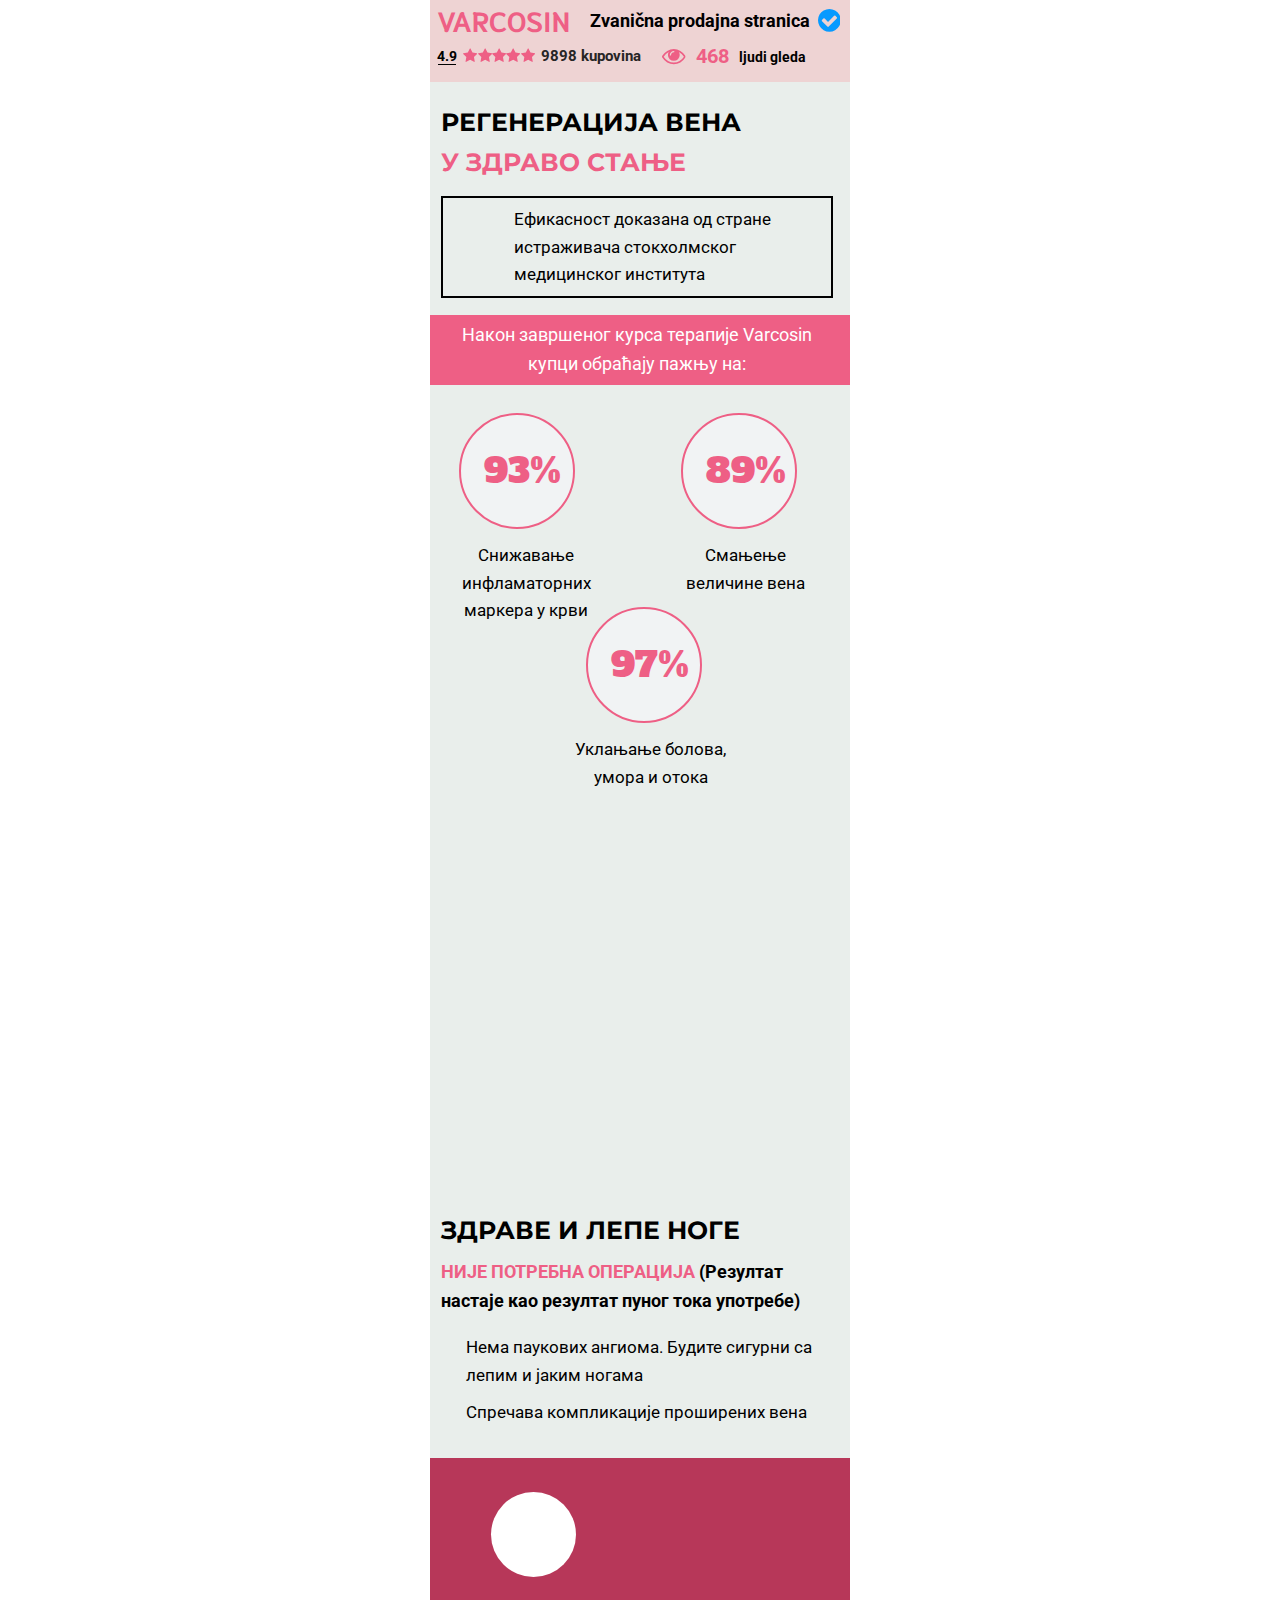
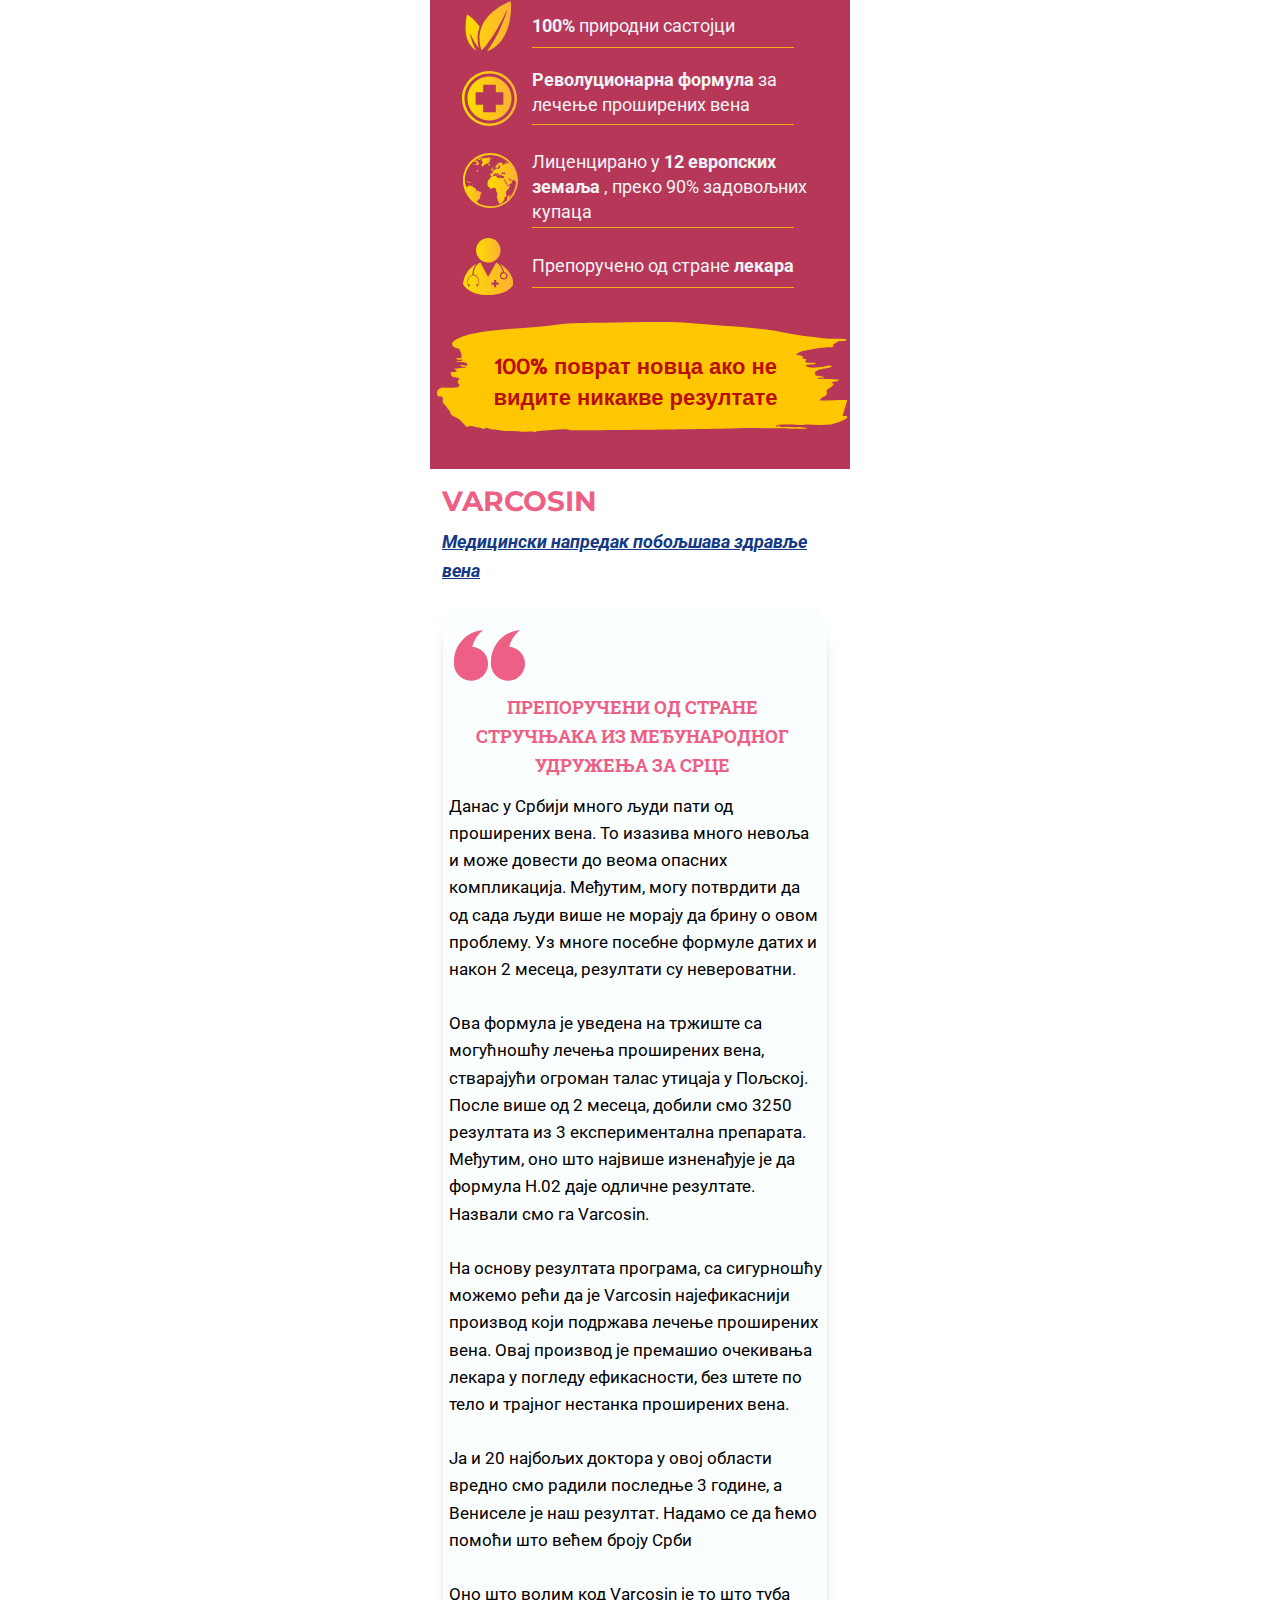
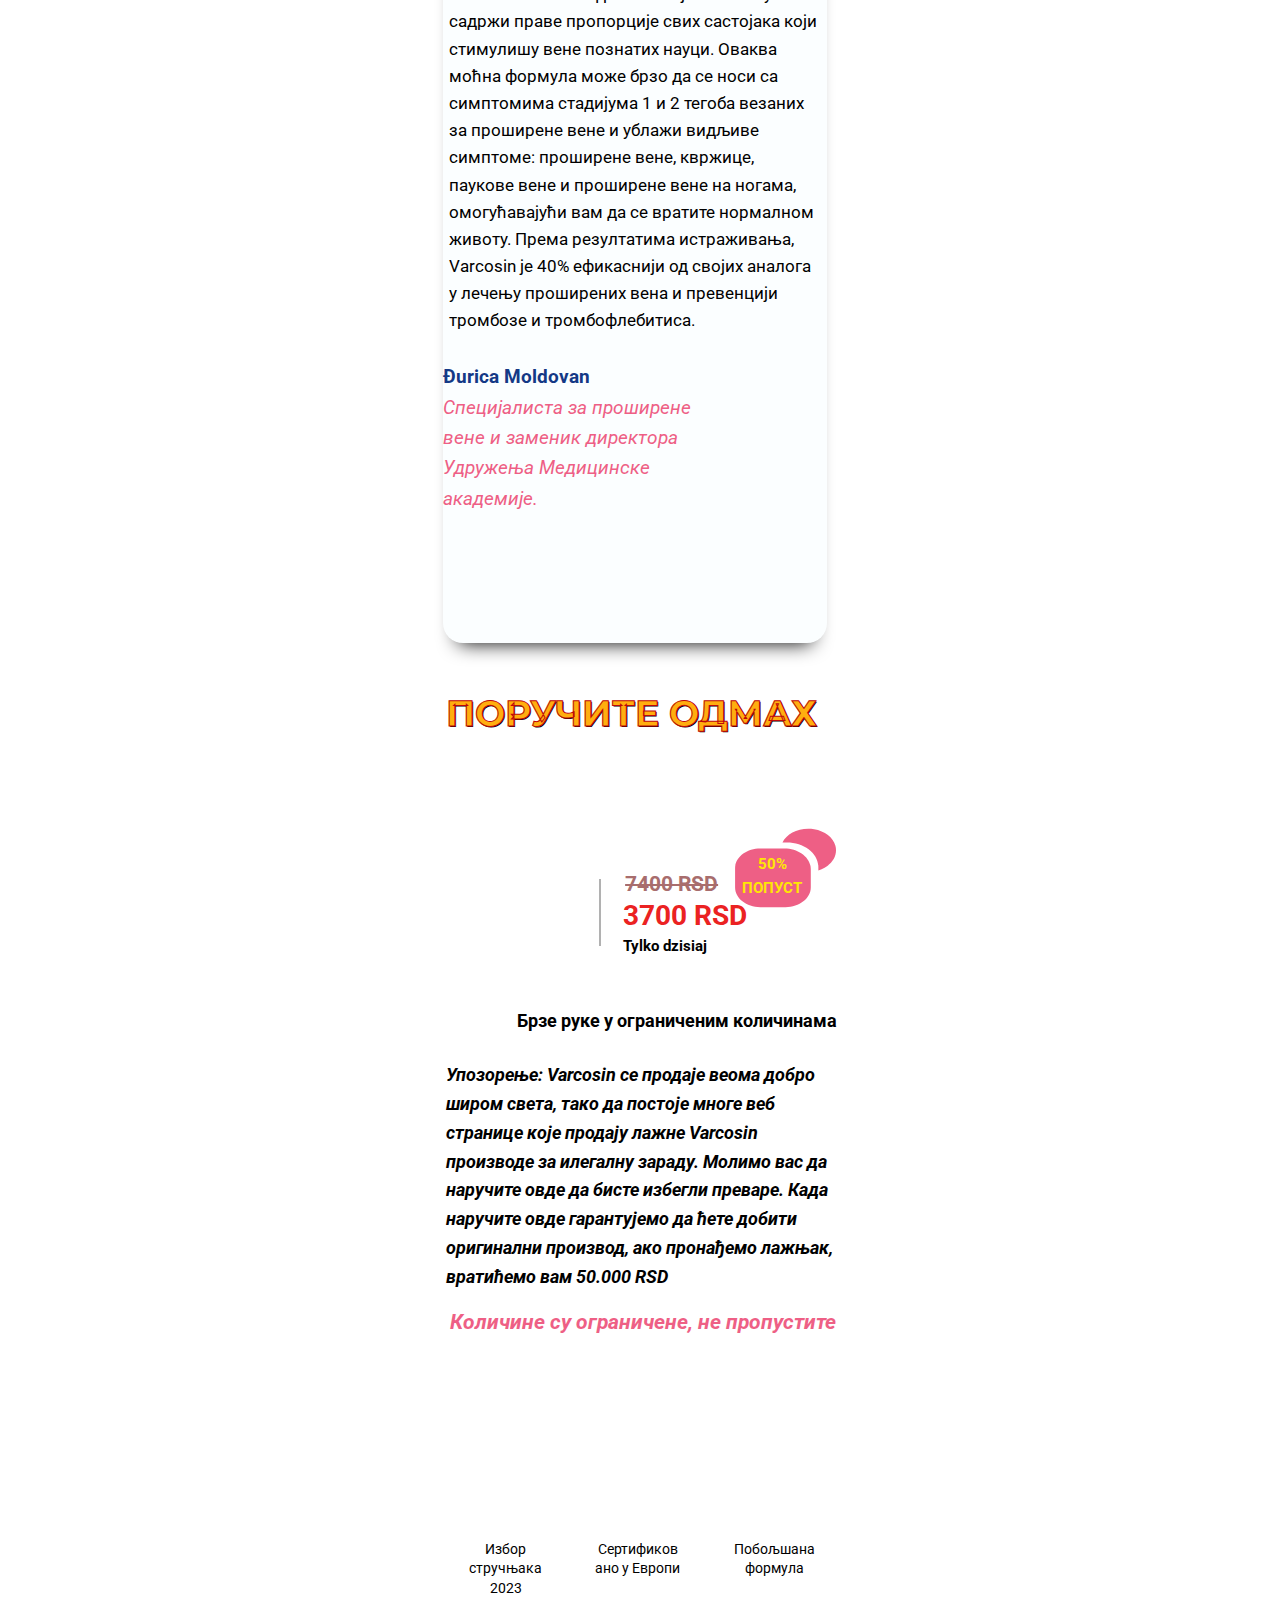
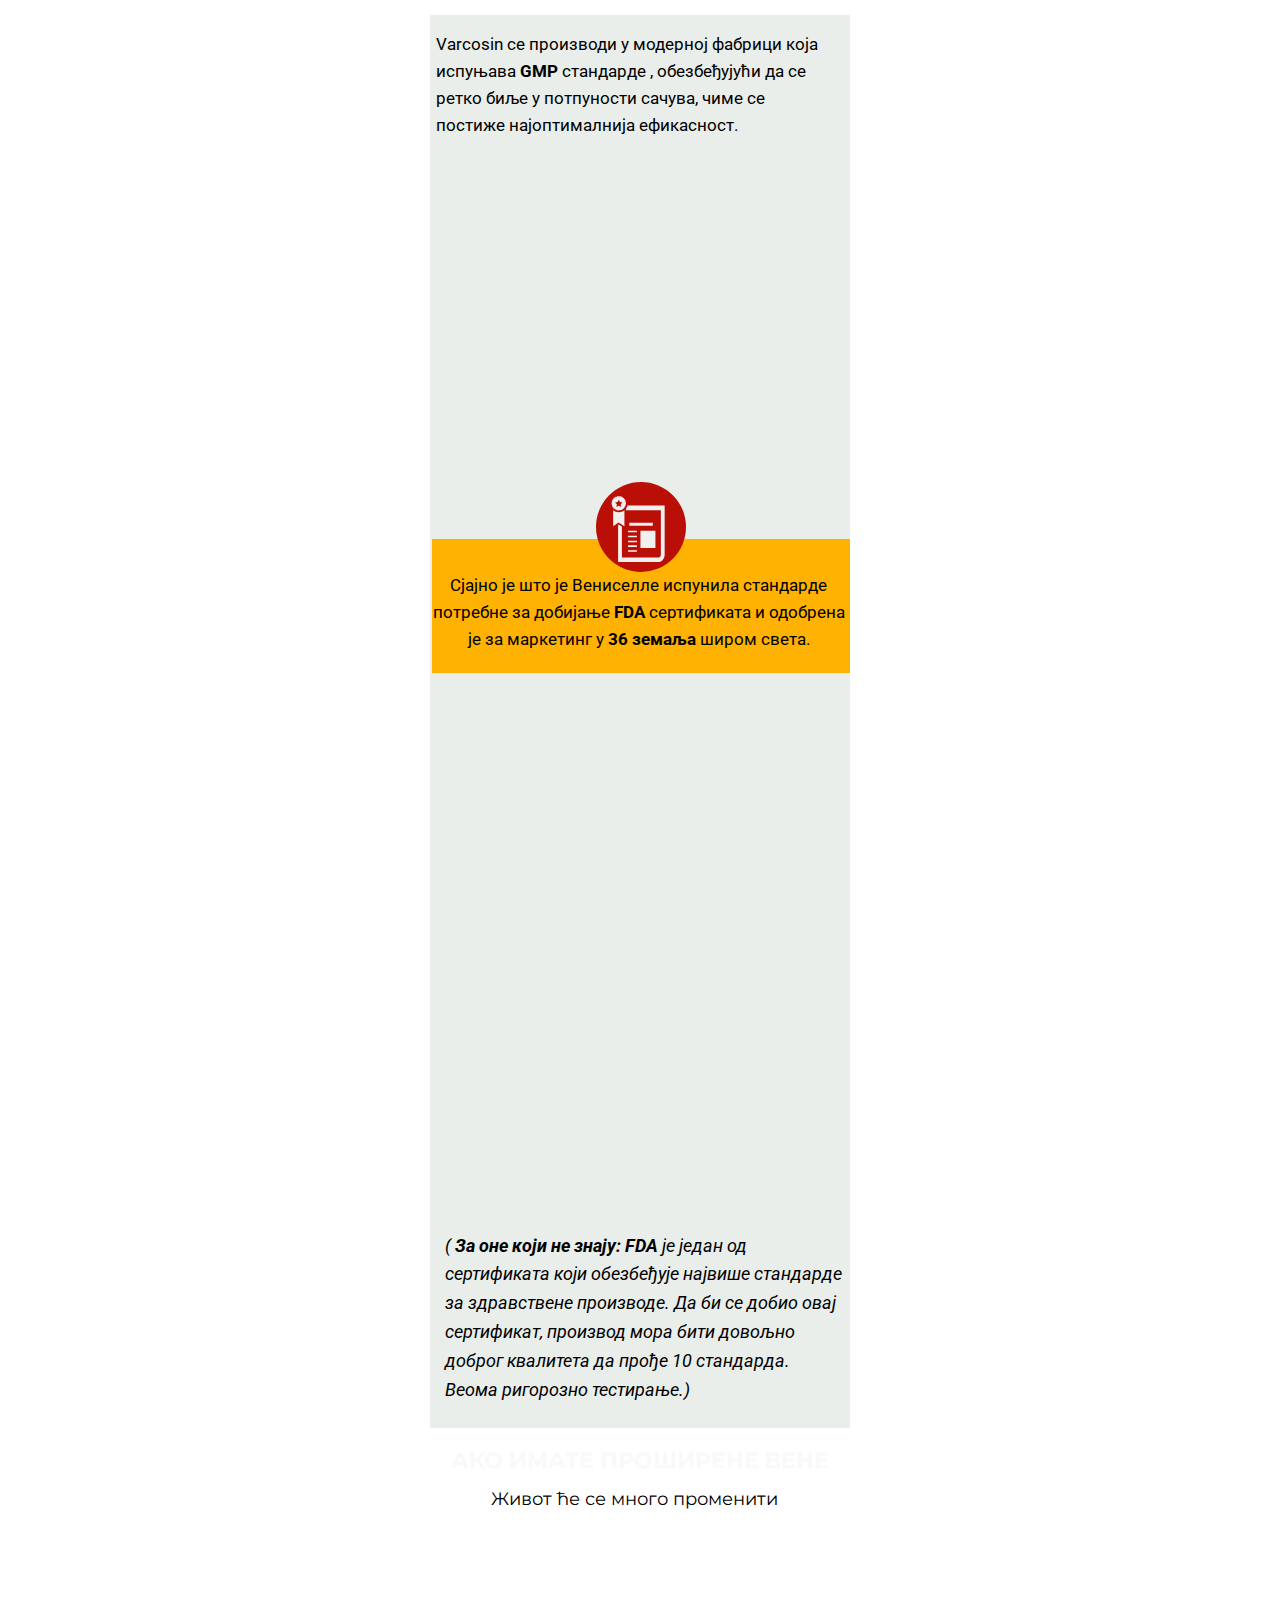
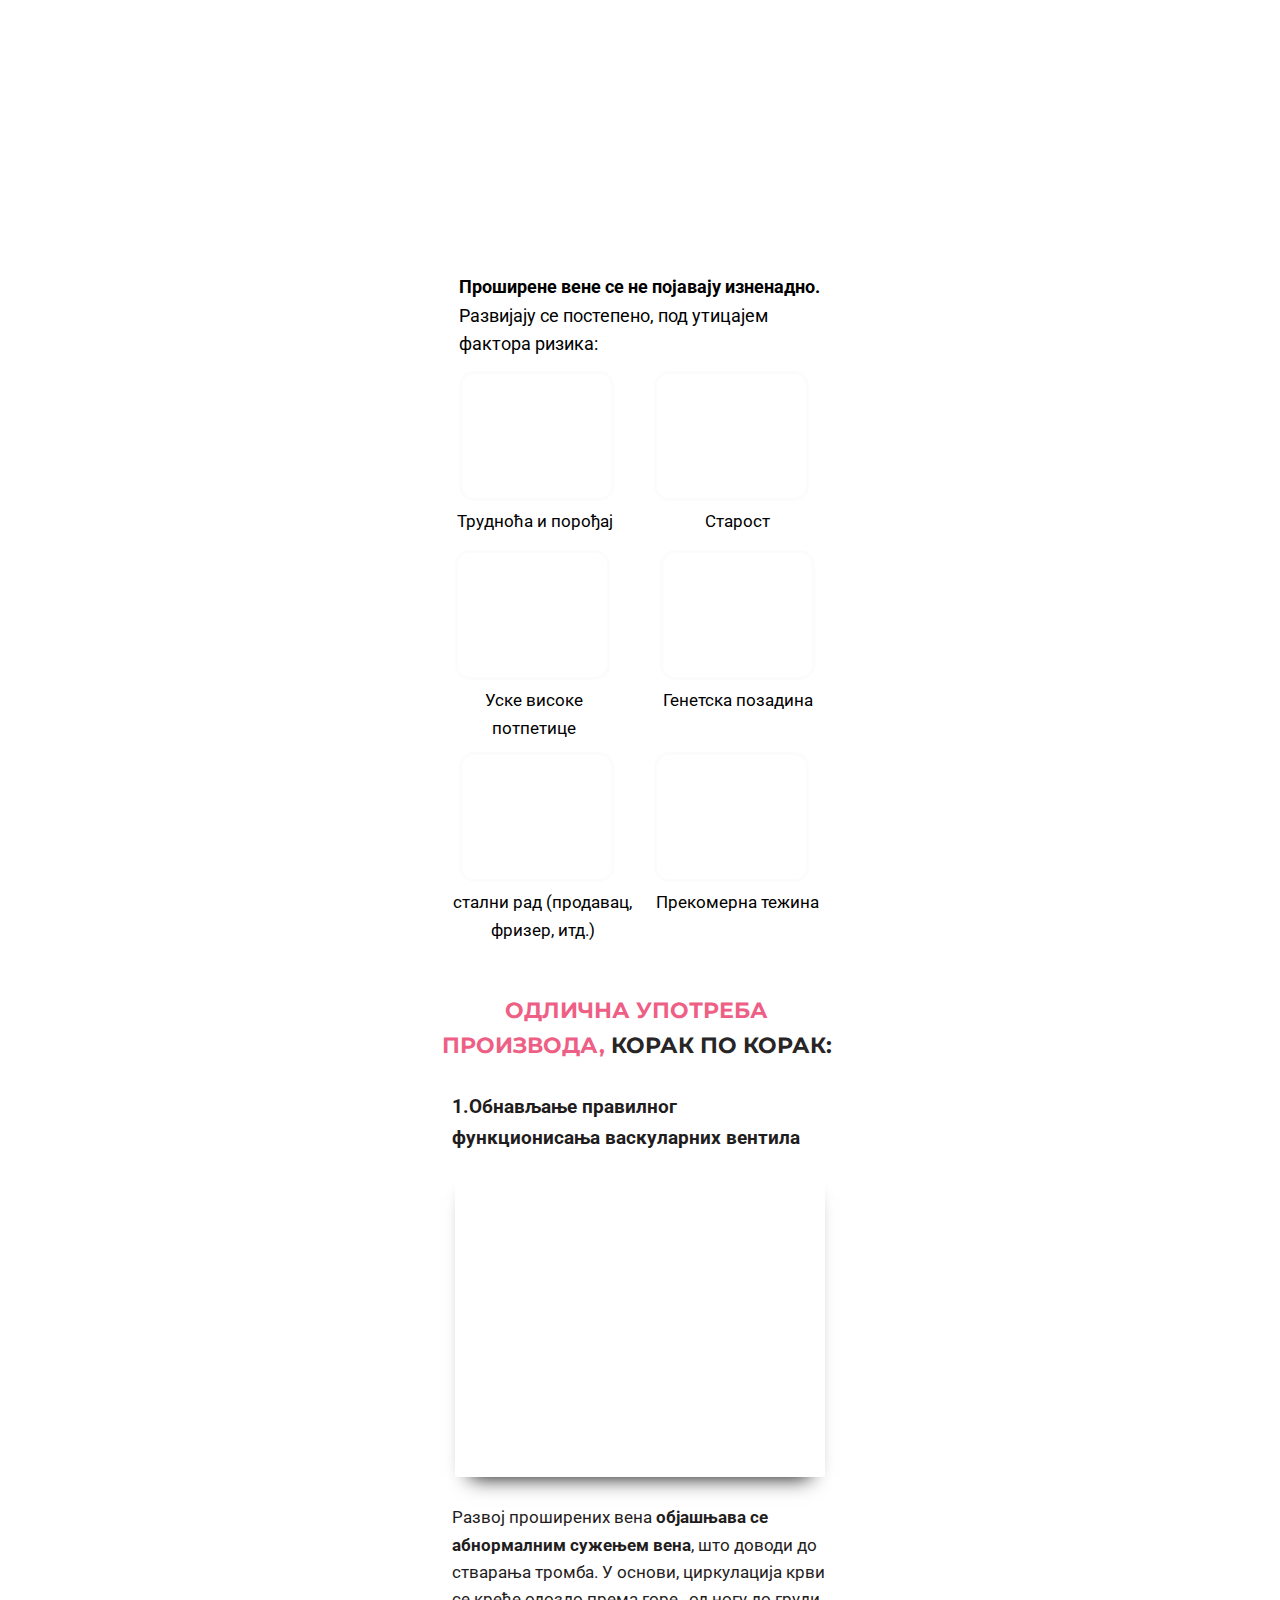
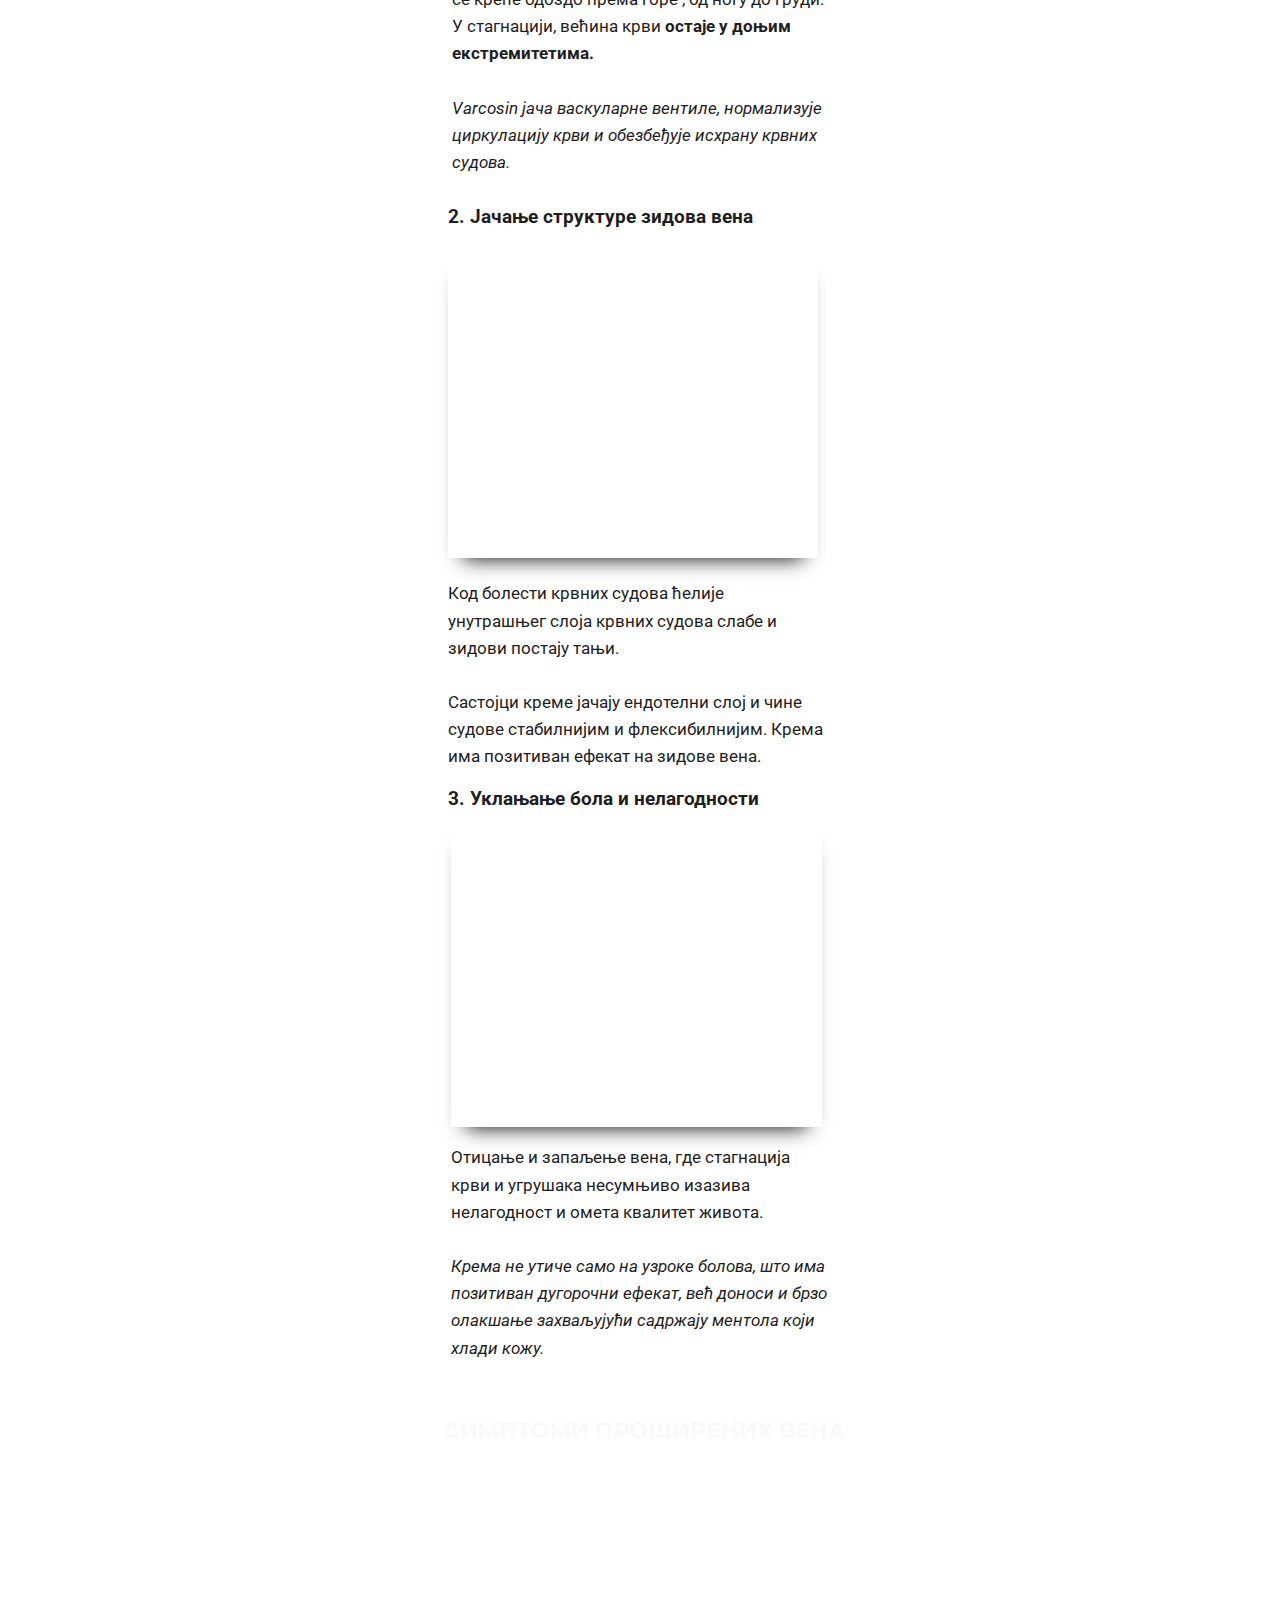
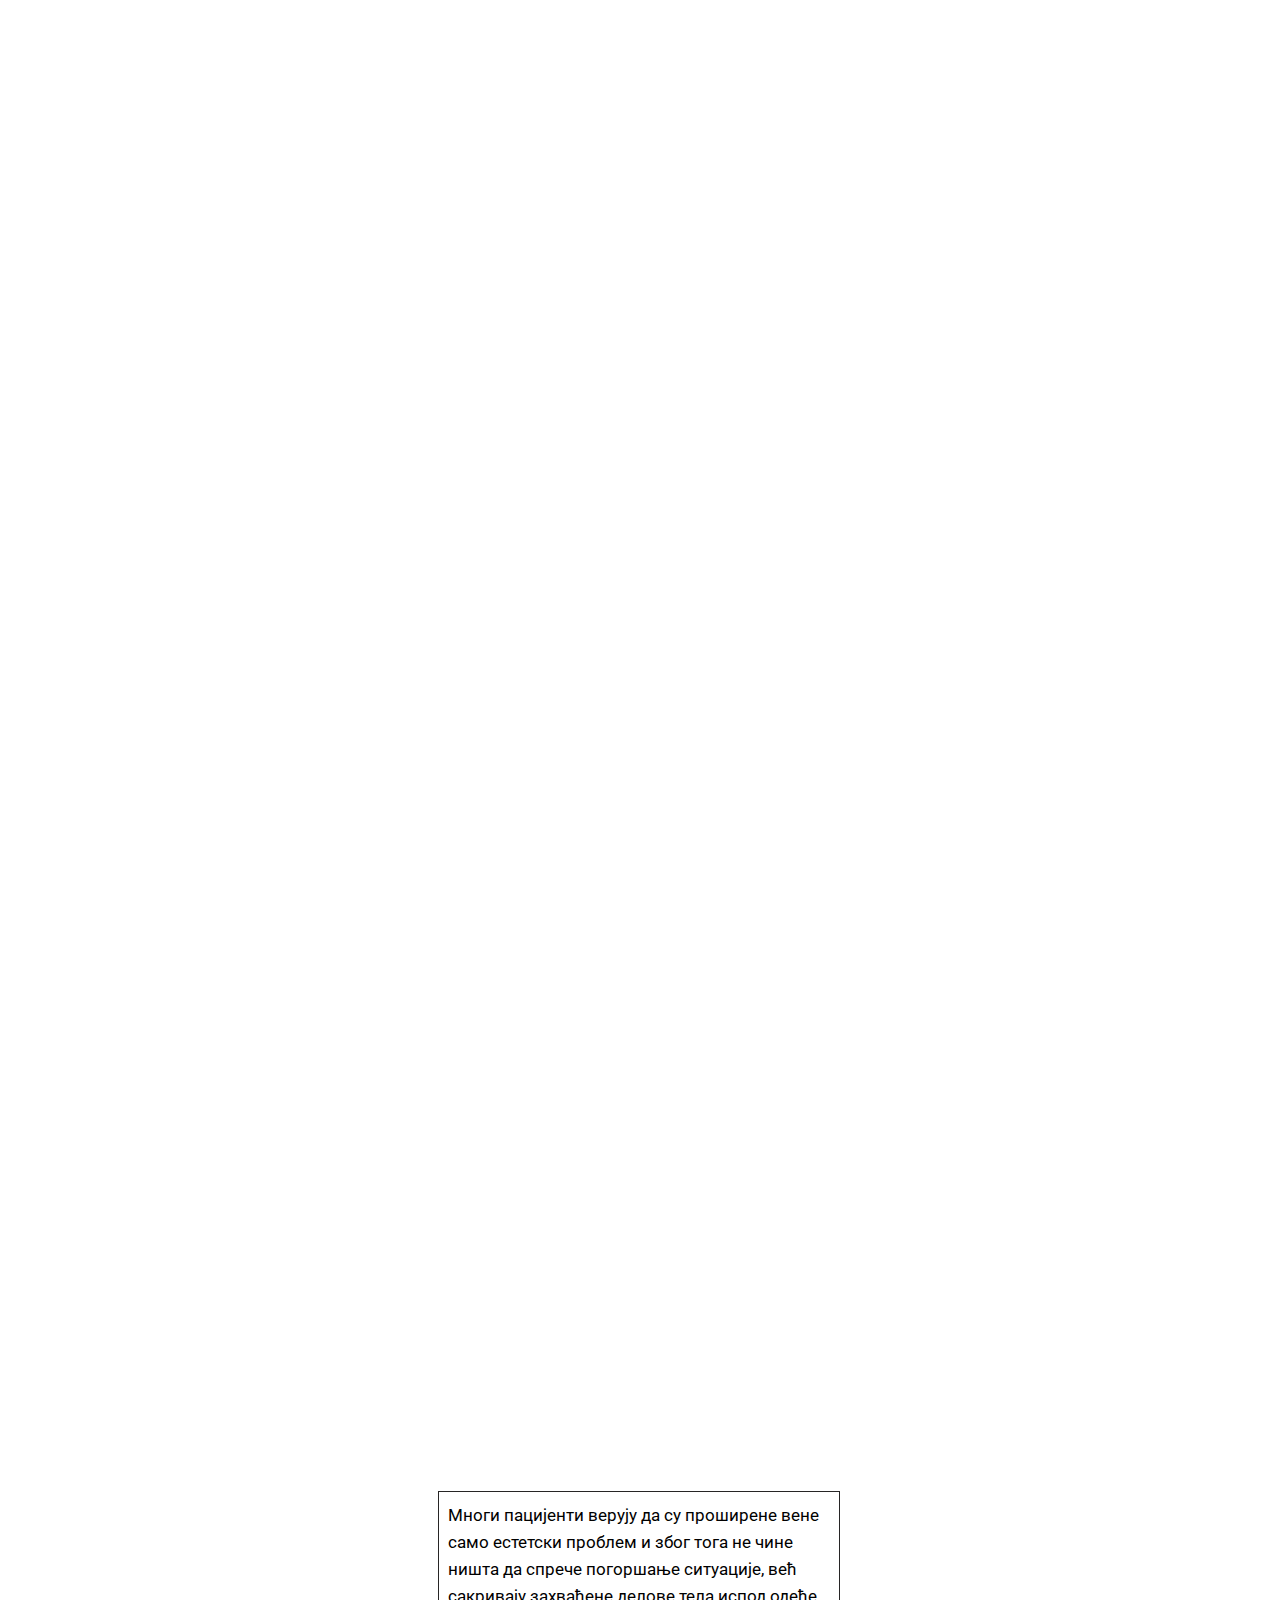
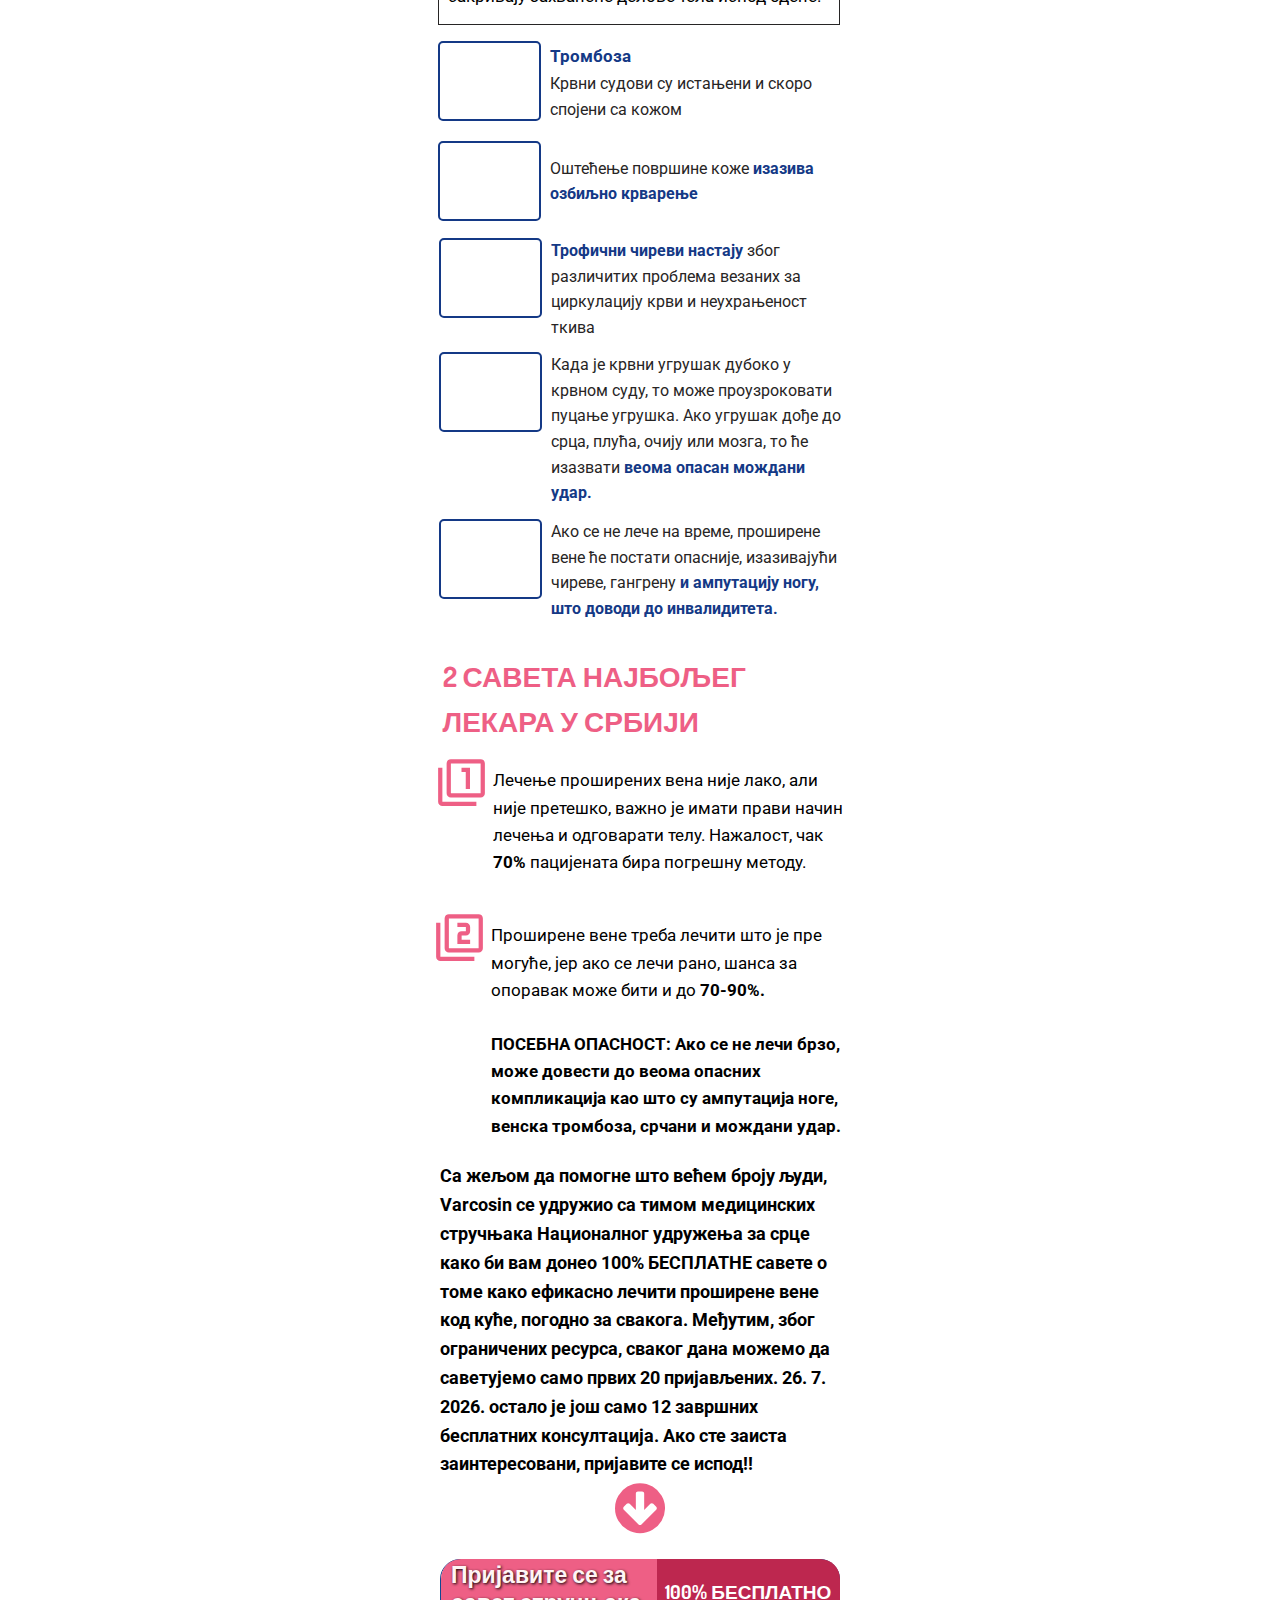
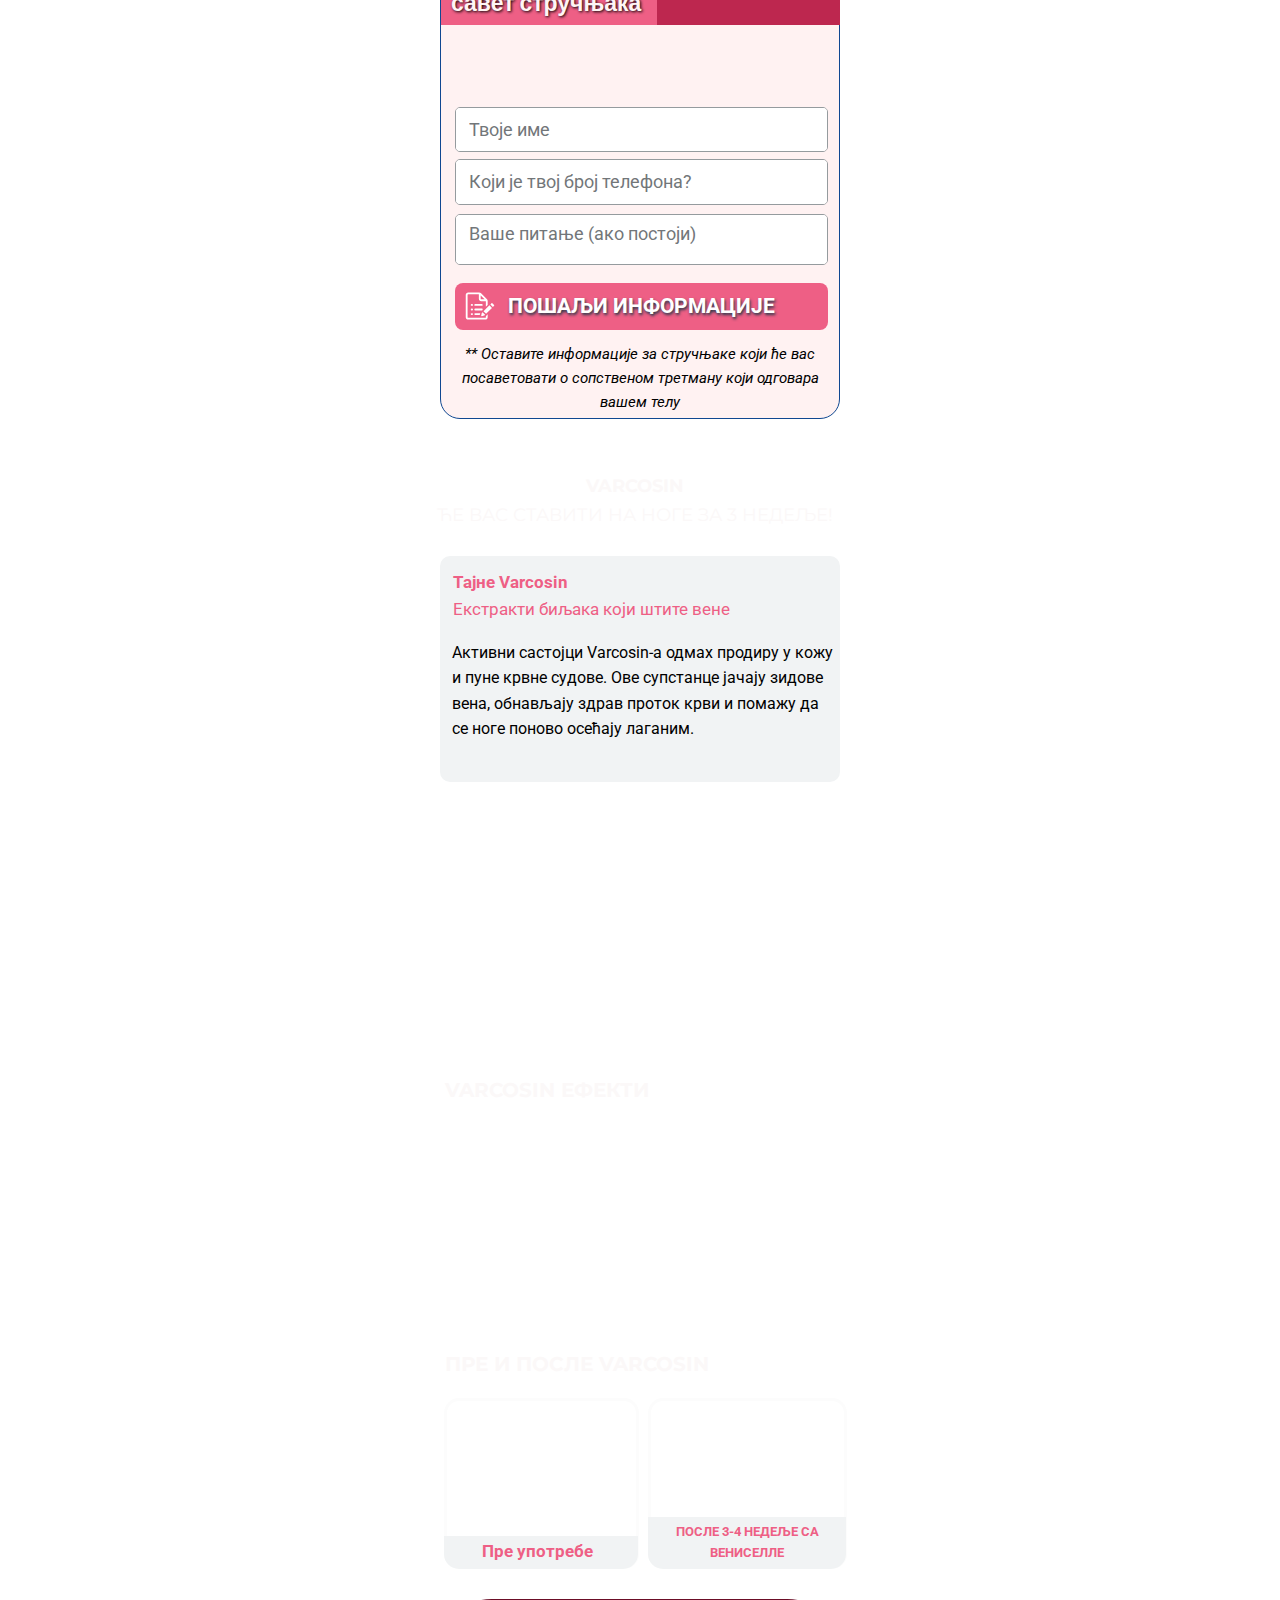
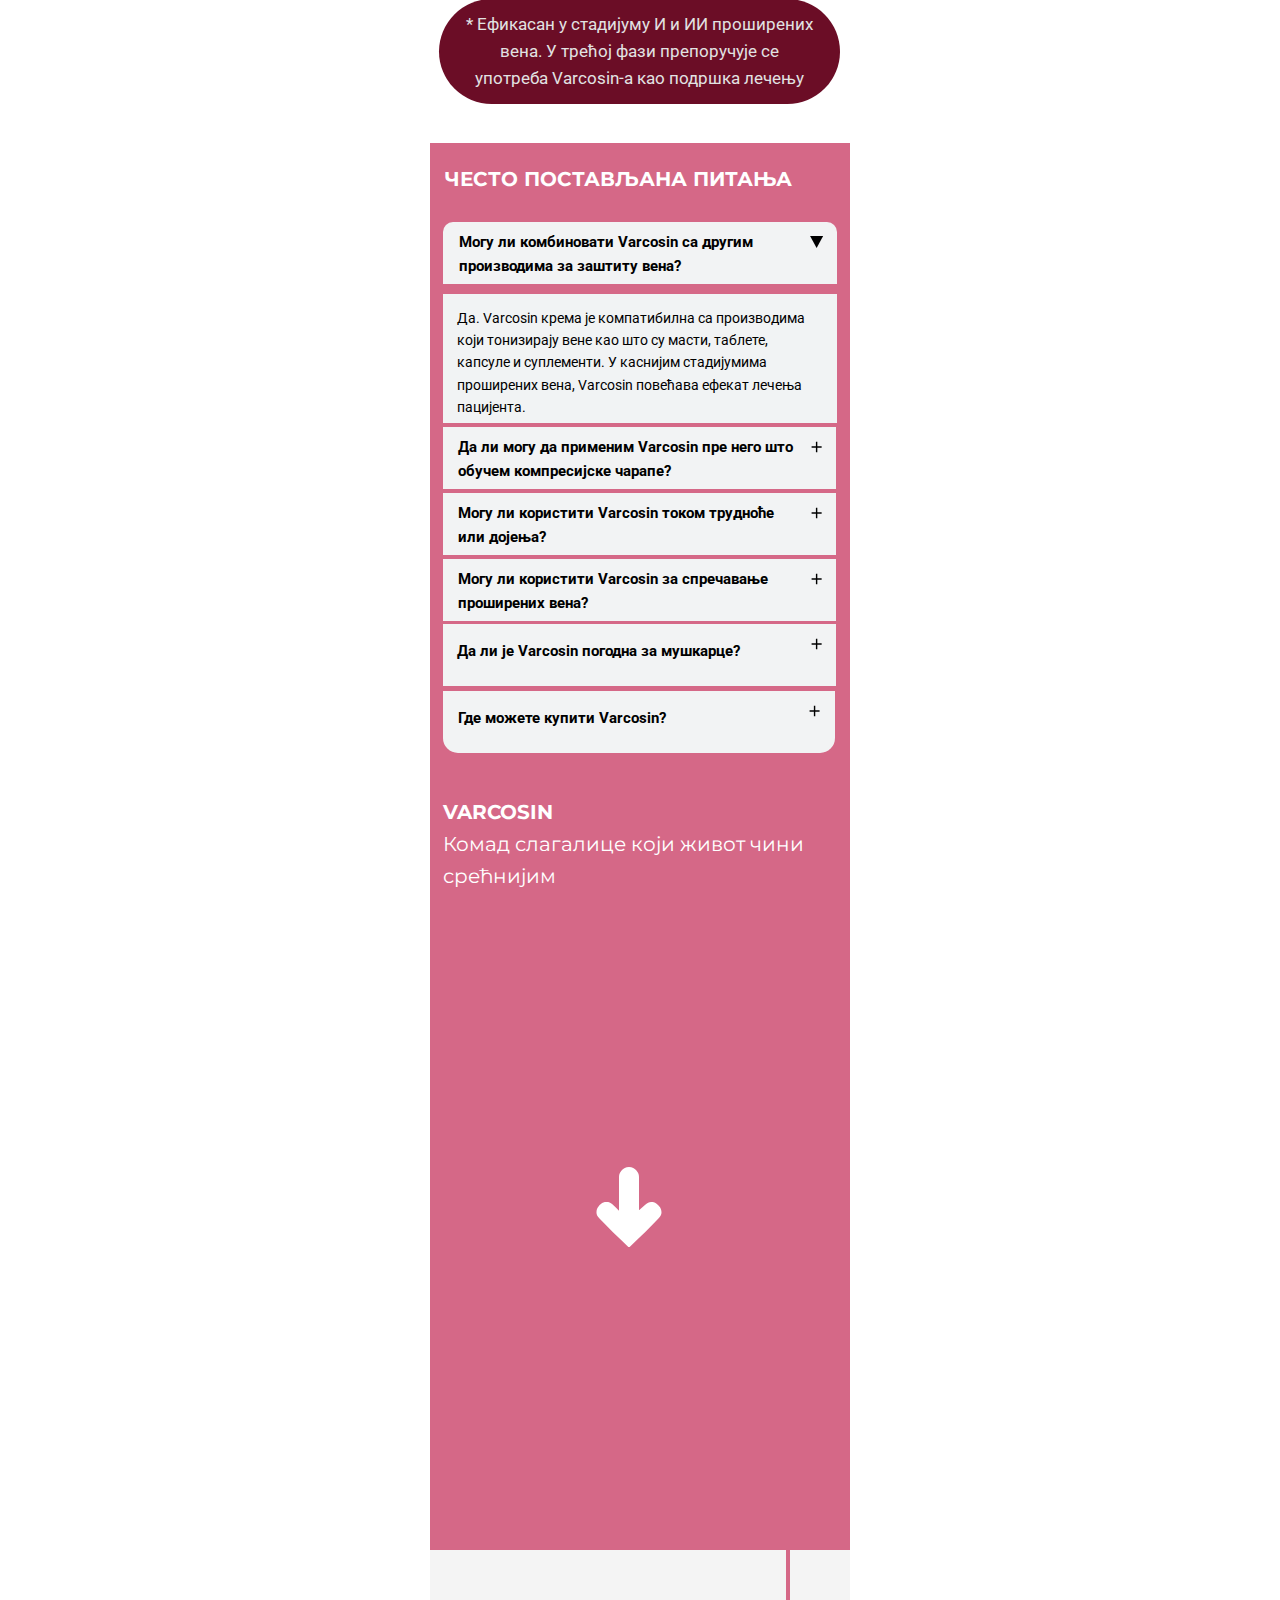
==== index.html @ 9a52252e "Update and rename Varcosin RS.html to index.html" ====
<!DOCTYPE html><html lang="vi"><head><meta charset="UTF-8"><title>Varcosin - 50% popusta samo danas. Naručite odmah</title><meta http-equiv="Cache-Control" content="no-cache"><meta http-equiv="X-UA-Compatible" content="IE=edge"><meta http-equiv="Expires" content="-1"><meta name="keywords" content=""><meta name="description" content="Varcosin RS"><meta id='viewport' name='viewport' content='width=device-width, initial-scale=1' /><script type='text/javascript'>window.ladi_viewport = function (keyWidth) {var screen_width = window.ladi_screen_width || window.screen.width;keyWidth = keyWidth ? keyWidth : "innerWidth";var width = window[keyWidth] > 0 ? window[keyWidth] : screen_width;var widthDevice = width;var is_desktop = false;var content = "";if (typeof window.ladi_is_desktop == "undefined" || window.ladi_is_desktop == undefined) {window.ladi_is_desktop = is_desktop;}if (!is_desktop) {widthDevice = 420;} else {widthDevice = 960;}content = "width=" + widthDevice + ", user-scalable=no";var scale = 1;if (!is_desktop && widthDevice != screen_width && screen_width > 0) {scale = screen_width / widthDevice;}if (scale != 1) {content += ", initial-scale=" + scale + ", minimum-scale=" + scale + ", maximum-scale=" + scale;}var docViewport = document.getElementById("viewport");if (!docViewport) {docViewport = document.createElement("meta");docViewport.setAttribute("id", "viewport");docViewport.setAttribute("name", "viewport");document.head.appendChild(docViewport);}docViewport.setAttribute("content", content);};window.ladi_viewport();window.ladi_fbq_data = [];window.ladi_fbq = function () {window.ladi_fbq_data.push(arguments);};window.ladi_ttq_data = [];window.ladi_ttq = function () {window.ladi_ttq_data.push(arguments);};</script><link rel="canonical" href="https://varcosin.pharmacies123.com" /><meta property="og:url" content="https://varcosin.pharmacies123.com" /><meta property="og:title" content="Varcosin - 50% popusta samo danas. Naručite odmah" /><meta property="og:type" content="website" /><meta property="og:image" content="https://static.ladipage.net/5ea845b95da1a2557f302daa/product-1-20230905024302-zpamr.png"><meta property="og:description" content="Varcosin RS" /><meta name="format-detection" content="telephone=no" /><link rel="shortcut icon" href="https://static.ladipage.net/5ea845b95da1a2557f302daa/product-1-20230905024302-zpamr.png"/><link rel="dns-prefetch"><link rel="preconnect" href="https://fonts.googleapis.com/" crossorigin><link rel="preconnect" href="https://fonts.gstatic.com/" crossorigin><link rel="preconnect" href="https://w.ladicdn.com/" crossorigin><link rel="preconnect" href="https://s.ladicdn.com/" crossorigin><link rel="preconnect" href="https://api.ldpform.com/" crossorigin><link rel="preconnect" href="https://a.ladipage.com/" crossorigin><link rel="preconnect" href="https://api.sales.ldpform.net/" crossorigin><link rel="preload" href="https://fonts.googleapis.com/css2?family=Roboto:wght@400;700&family=Oswald:wght@400;700&family=Niramit:wght@400;700&family=Dosis:wght@400;700&family=Montserrat:wght@400;700&family=Alfa+Slab+One&family=Roboto+Slab:wght@400;700&display=swap" as="style" onload="this.onload = null; this.rel = 'stylesheet';"><link rel="preload" href="https://w.ladicdn.com/v2/source/ladipagev3.min.js?v=1693386035571" as="script"><style id="style_ladi" type="text/css">a,abbr,acronym,address,applet,article,aside,audio,b,big,blockquote,body,button,canvas,caption,center,cite,code,dd,del,details,dfn,div,dl,dt,em,embed,fieldset,figcaption,figure,footer,form,h1,h2,h3,h4,h5,h6,header,hgroup,html,i,iframe,img,input,ins,kbd,label,legend,li,mark,menu,nav,object,ol,output,p,pre,q,ruby,s,samp,section,select,small,span,strike,strong,sub,summary,sup,table,tbody,td,textarea,tfoot,th,thead,time,tr,tt,u,ul,var,video{margin:0;padding:0;border:0;outline:0;font-size:100%;font:inherit;vertical-align:baseline;box-sizing:border-box;-webkit-font-smoothing:antialiased;-moz-osx-font-smoothing:grayscale}article,aside,details,figcaption,figure,footer,header,hgroup,menu,nav,section{display:block}body{line-height:1}a{text-decoration:none}ol,ul{list-style:none}blockquote,q{quotes:none}blockquote:after,blockquote:before,q:after,q:before{content:'';content:none}table{border-collapse:collapse;border-spacing:0}.ladi-loading{z-index:900000000000;position:fixed;width:100%;height:100%;top:0;left:0;background-color:rgba(0,0,0,.1)}.ladi-loading .loading{width:80px;height:80px;top:0;left:0;bottom:0;right:0;margin:auto;overflow:hidden;position:absolute}.ladi-loading .loading div{position:absolute;width:6px;height:6px;background:#fff;border-radius:50%;animation:ladi-loading 1.2s linear infinite}.ladi-loading .loading div:nth-child(1){animation-delay:0s;top:37px;left:66px}.ladi-loading .loading div:nth-child(2){animation-delay:-.1s;top:22px;left:62px}.ladi-loading .loading div:nth-child(3){animation-delay:-.2s;top:11px;left:52px}.ladi-loading .loading div:nth-child(4){animation-delay:-.3s;top:7px;left:37px}.ladi-loading .loading div:nth-child(5){animation-delay:-.4s;top:11px;left:22px}.ladi-loading .loading div:nth-child(6){animation-delay:-.5s;top:22px;left:11px}.ladi-loading .loading div:nth-child(7){animation-delay:-.6s;top:37px;left:7px}.ladi-loading .loading div:nth-child(8){animation-delay:-.7s;top:52px;left:11px}.ladi-loading .loading div:nth-child(9){animation-delay:-.8s;top:62px;left:22px}.ladi-loading .loading div:nth-child(10){animation-delay:-.9s;top:66px;left:37px}.ladi-loading .loading div:nth-child(11){animation-delay:-1s;top:62px;left:52px}.ladi-loading .loading div:nth-child(12){animation-delay:-1.1s;top:52px;left:62px}@keyframes ladi-loading{0%,100%,20%,80%{transform:scale(1)}50%{transform:scale(1.5)}}.ladipage-message{position:fixed;width:100%;height:100%;top:0;left:0;z-index:10000000000;background:rgba(0,0,0,.3)}.ladipage-message .ladipage-message-box{width:400px;max-width:calc(100% - 50px);height:160px;border:1px solid rgba(0,0,0,.3);background-color:#fff;position:fixed;top:calc(50% - 155px);left:0;right:0;margin:auto;border-radius:10px}.ladipage-message .ladipage-message-box span{display:block;background-color:rgba(6,21,40,.05);color:#000;padding:12px 15px;font-weight:600;font-size:16px;line-height:16px;border-top-left-radius:10px;border-top-right-radius:10px}.ladipage-message .ladipage-message-box .ladipage-message-text{display:-webkit-box;font-size:14px;padding:0 20px;margin-top:10px;line-height:18px;-webkit-line-clamp:3;-webkit-box-orient:vertical;overflow:hidden;text-overflow:ellipsis}.ladipage-message .ladipage-message-box .ladipage-message-close{display:block;position:absolute;right:15px;bottom:10px;margin:0 auto;padding:10px 0;border:none;width:80px;text-transform:uppercase;text-align:center;color:#000;background-color:#e6e6e6;border-radius:5px;text-decoration:none;font-size:14px;line-height:14px;font-weight:600;cursor:pointer}.lightbox-screen{display:none;position:fixed;width:100%;height:100%;top:0;left:0;bottom:0;right:0;margin:auto;z-index:9000000080;background:rgba(0,0,0,.5)}.lightbox-screen .lightbox-close{position:absolute;z-index:9000000090;cursor:pointer}.lightbox-screen .lightbox-hidden{display:none}.lightbox-screen .lightbox-close{width:16px;height:16px;margin:10px;background-repeat:no-repeat;background-position:center center;background-image:url("data:image/svg+xml;utf8, %3Csvg%20width%3D%2224%22%20height%3D%2224%22%20viewBox%3D%220%200%2024%2024%22%20xmlns%3D%22http%3A%2F%2Fwww.w3.org%2F2000%2Fsvg%22%20fill%3D%22%23fff%22%3E%3Cpath%20fill-rule%3D%22evenodd%22%20clip-rule%3D%22evenodd%22%20d%3D%22M23.4144%202.00015L2.00015%2023.4144L0.585938%2022.0002L22.0002%200.585938L23.4144%202.00015Z%22%3E%3C%2Fpath%3E%3Cpath%20fill-rule%3D%22evenodd%22%20clip-rule%3D%22evenodd%22%20d%3D%22M2.00015%200.585938L23.4144%2022.0002L22.0002%2023.4144L0.585938%202.00015L2.00015%200.585938Z%22%3E%3C%2Fpath%3E%3C%2Fsvg%3E")}body {font-size: 12px;-ms-text-size-adjust: none;-moz-text-size-adjust: none;-o-text-size-adjust: none;-webkit-text-size-adjust: none;background-color: #fff;}.overflow-hidden {overflow: hidden;}.ladi-transition {transition: all 150ms linear 0s;}.opacity-0 {opacity: 0;}.height-0 {height: 0 !important;}.pointer-events-none {pointer-events: none;}.transition-parent-collapse-height {transition: height 150ms linear 0s;}.transition-parent-collapse-top {transition: top 150ms linear 0s;}.transition-readmore {transition: height 350ms linear 0s;}.transition-collapse {transition: height 150ms linear 0s;}body.grab {cursor: grab;}.ladi-wraper {width: 100%;min-height: 100%;overflow: hidden;}.ladi-container {position: relative;margin: 0 auto;height: 100%;}.ladi-element {position: absolute;}.ladi-overlay {position: absolute;top: 0;left: 0;height: 100%;width: 100%;pointer-events: none;}@media (hover: hover) {.ladi-check-hover {opacity: 0;}}.ladi-section {margin: 0 auto;position: relative;}.ladi-section[data-tab-id]{display: none;}.ladi-section.selected[data-tab-id]{display: block;}.ladi-section .ladi-section-background {position: absolute;width: 100%;height: 100%;top: 0;left: 0;pointer-events: none;overflow: hidden;}.ladi-carousel {position: absolute;width: 100%;height: 100%;overflow: hidden;}.ladi-carousel .ladi-carousel-content {position: absolute;width: 100%;height: 100%;left: 0;top: 0;transition: top 350ms ease-in-out, left 350ms ease-in-out;}.ladi-carousel .ladi-carousel-arrow {position: absolute;top: calc(50% - (33px) / 2);cursor: pointer;z-index: 90000040;width: 33px;height: 33px;background-repeat: no-repeat;background-position: center center;background-image: url("data:image/svg+xml;utf8, %3Csvg%20width%3D%2224%22%20height%3D%2224%22%20viewBox%3D%220%200%2024%2024%22%20xmlns%3D%22http%3A%2F%2Fwww.w3.org%2F2000%2Fsvg%22%20fill%3D%22%23000%22%3E%3Cpath%20fill-rule%3D%22evenodd%22%20clip-rule%3D%22evenodd%22%20d%3D%22M7.00015%200.585938L18.4144%2012.0002L7.00015%2023.4144L5.58594%2022.0002L15.5859%2012.0002L5.58594%202.00015L7.00015%200.585938Z%22%3E%3C%2Fpath%3E%3C%2Fsvg%3E");}.ladi-carousel .ladi-carousel-arrow-left {left: 5px;transform: rotateY(180deg);-webkit-transform: rotateY(180deg);}.ladi-carousel .ladi-carousel-arrow-right {right: 5px;}.ladi-carousel-indicators-circle {display: inline-flex;gap: 10px;position: absolute;bottom: -20px;left: 0;right: 0;margin: auto;width: fit-content;}.ladi-carousel-indicators-circle .item {width: 10px;height: 10px;background-color: #D6D6D6;border-radius: 100%;cursor: pointer;outline: 1px solid #fff;}.ladi-carousel-indicators-circle .item.selected, .ladi-carousel-indicators-circle .item:hover {background-color: #808080;}.ladi-carousel-indicators-number {display: inline-flex;gap: 10px;position: absolute;bottom: -20px;left: 0;right: 0;margin: auto;width: fit-content;}.ladi-carousel-indicators-number .item {width: 15px;height: 15px;background-color: #D6D6D6;border-radius: 100%;cursor: pointer;font-size: 10px;text-align: center;line-height: 15px;outline: 1px solid #fff;}.ladi-carousel-indicators-number .item.selected, .ladi-carousel-indicators-number .item:hover {background-color: #808080;color: #fff;}.ladi-box {position: absolute;width: 100%;height: 100%;overflow: hidden;}.ladi-frame {position: absolute;width: 100%;height: 100%;overflow: hidden;}.ladi-frame .ladi-frame-background {height: 100%;width: 100%;pointer-events: none;transition: inherit;}#SECTION_POPUP .ladi-container {z-index: 90000070;}#SECTION_POPUP .ladi-container > .ladi-element {z-index: 90000070;position: fixed;display: none;}#SECTION_POPUP .ladi-container > .ladi-element[data-fixed-close="true"] {position: relative !important;}#SECTION_POPUP .ladi-container > .ladi-element.hide-visibility {display: block !important;visibility: hidden !important;}#SECTION_POPUP .popup-close {position: absolute;right: 0px;top: 0px;z-index: 9000000080;cursor: pointer;width: 16px;height: 16px;margin: 10px;background-repeat: no-repeat;background-position: center center;background-image: url("data:image/svg+xml;utf8, %3Csvg%20width%3D%2224%22%20height%3D%2224%22%20viewBox%3D%220%200%2024%2024%22%20xmlns%3D%22http%3A%2F%2Fwww.w3.org%2F2000%2Fsvg%22%20fill%3D%22%23000%22%3E%3Cpath%20fill-rule%3D%22evenodd%22%20clip-rule%3D%22evenodd%22%20d%3D%22M23.4144%202.00015L2.00015%2023.4144L0.585938%2022.0002L22.0002%200.585938L23.4144%202.00015Z%22%3E%3C%2Fpath%3E%3Cpath%20fill-rule%3D%22evenodd%22%20clip-rule%3D%22evenodd%22%20d%3D%22M2.00015%200.585938L23.4144%2022.0002L22.0002%2023.4144L0.585938%202.00015L2.00015%200.585938Z%22%3E%3C%2Fpath%3E%3C%2Fsvg%3E");}.ladi-popup {position: absolute;width: 100%;height: 100%;}.ladi-popup .ladi-popup-background {height: 100%;width: 100%;pointer-events: none;}.ladi-countdown {position: absolute;width: 100%;height: 100%;}.ladi-countdown .ladi-countdown-background {position: absolute;width: 100%;height: 100%;top: 0;left: 0;background-size: inherit;background-attachment: inherit;background-origin: inherit;display: table;pointer-events: none;}.ladi-countdown .ladi-countdown-text {position: absolute;width: 100%;height: 100%;text-decoration: inherit;display: table;pointer-events: none;}.ladi-countdown .ladi-countdown-text span {display: table-cell;vertical-align: middle;}.ladi-countdown > .ladi-element {text-decoration: inherit;background-size: inherit;background-attachment: inherit;background-origin: inherit;position: relative;display: inline-block;}.ladi-countdown > .ladi-element:last-child {margin-right: 0px !important;}.ladi-button {position: absolute;width: 100%;height: 100%;overflow: hidden;}.ladi-button:active {transform: translateY(2px);transition: transform 0.2s linear;}.ladi-button .ladi-button-background {height: 100%;width: 100%;pointer-events: none;transition: inherit;}.ladi-button > .ladi-button-headline, .ladi-button > .ladi-button-shape {width: 100% !important;height: 100% !important;top: 0 !important;left: 0 !important;display: table;user-select: none;-webkit-user-select: none;-moz-user-select: none;-ms-user-select: none;}.ladi-button > .ladi-button-shape .ladi-shape {margin: auto;top: 0;bottom: 0;}.ladi-button > .ladi-button-headline .ladi-headline {display: table-cell;vertical-align: middle;}.ladi-form {position: absolute;width: 100%;height: 100%;}.ladi-form > .ladi-element {text-transform: inherit;text-decoration: inherit;text-align: inherit;letter-spacing: inherit;color: inherit;background-size: inherit;background-attachment: inherit;background-origin: inherit;}.ladi-form .ladi-button > .ladi-button-headline {color: initial;font-size: initial;font-weight: initial;text-transform: initial;text-decoration: initial;font-style: initial;text-align: initial;letter-spacing: initial;line-height: initial;}.ladi-form > .ladi-element .ladi-form-item-container {text-transform: inherit;text-decoration: inherit;text-align: inherit;letter-spacing: inherit;color: inherit;background-size: inherit;background-attachment: inherit;background-origin: inherit;}.ladi-form > [data-quantity="true"] .ladi-form-item-container {overflow: hidden;}.ladi-form > .ladi-element .ladi-form-item-container .ladi-form-item {text-transform: inherit;text-decoration: inherit;text-align: inherit;letter-spacing: inherit;color: inherit;}.ladi-form > .ladi-element .ladi-form-item-container .ladi-form-item-background {background-size: inherit;background-attachment: inherit;background-origin: inherit;}.ladi-form > .ladi-element .ladi-form-item-container .ladi-form-item .ladi-form-control-select {-webkit-appearance: none;-moz-appearance: none;appearance: none;background-size: 9px 6px !important;background-position: right .5rem center;background-repeat: no-repeat;padding-right: 24px;}.ladi-form > .ladi-element .ladi-form-item-container .ladi-form-item .ladi-form-control-select-2 {width: calc(100% / 2 - 5px);max-width: calc(100% / 2 - 5px);min-width: calc(100% / 2 - 5px);}.ladi-form > .ladi-element .ladi-form-item-container .ladi-form-item .ladi-form-control-select-2:nth-child(3) {margin-left: 7.5px;}.ladi-form > .ladi-element .ladi-form-item-container .ladi-form-item .ladi-form-control-select-3 {width: calc(100% / 3 - 5px);max-width: calc(100% / 3 - 5px);min-width: calc(100% / 3 - 5px);}.ladi-form > .ladi-element .ladi-form-item-container .ladi-form-item .ladi-form-control-select-3:nth-child(3) {margin-left: 7.5px;}.ladi-form > .ladi-element .ladi-form-item-container .ladi-form-item .ladi-form-control-select-3:nth-child(4) {margin-left: 7.5px;}.ladi-form > .ladi-element .ladi-form-item-container .ladi-form-item .ladi-form-control-select option {color: initial;}.ladi-form > .ladi-element .ladi-form-item-container .ladi-form-item .ladi-form-control:not(.ladi-form-control-select) {text-transform: inherit;text-decoration: inherit;text-align: inherit;letter-spacing: inherit;color: inherit;background-size: inherit;background-attachment: inherit;background-origin: inherit;}.ladi-form > .ladi-element .ladi-form-item-container .ladi-form-item .ladi-form-control-select {text-transform: inherit;text-align: inherit;letter-spacing: inherit;color: inherit;background-size: inherit;background-attachment: inherit;background-origin: inherit;}.ladi-form > .ladi-element .ladi-form-item-container .ladi-form-item .ladi-form-control-select:not([data-selected=""]) {text-decoration: inherit;}.ladi-form > .ladi-element .ladi-form-item-container .ladi-form-item .ladi-form-checkbox-item {text-transform: inherit;text-decoration: inherit;text-align: inherit;letter-spacing: inherit;color: inherit;background-size: inherit;background-attachment: inherit;background-origin: inherit;vertical-align: middle;}.ladi-form > .ladi-element .ladi-form-item-container .ladi-form-item .ladi-form-checkbox-box-item {display: inline-block;width: fit-content;}.ladi-form > .ladi-element .ladi-form-item-container .ladi-form-item .ladi-form-checkbox-item span {user-select: none;-webkit-user-select: none;-moz-user-select: none;-ms-user-select: none;}.ladi-form > .ladi-element .ladi-form-item-container .ladi-form-item .ladi-form-checkbox-item span[data-checked="true"] {text-transform: inherit;text-decoration: inherit;text-align: inherit;letter-spacing: inherit;color: inherit;background-size: inherit;background-attachment: inherit;background-origin: inherit;}.ladi-form > .ladi-element .ladi-form-item-container .ladi-form-item .ladi-form-checkbox-item span[data-checked="false"] {text-transform: inherit;text-align: inherit;letter-spacing: inherit;color: inherit;background-size: inherit;background-attachment: inherit;background-origin: inherit;}.ladi-form .ladi-form-item-container {position: absolute;width: 100%;height: 100%;}.ladi-form .ladi-form-item-title-value {font-weight: bold;word-break: break-word;}.ladi-form .ladi-form-label-container {position: relative;width: 100%;}.ladi-form .ladi-form-control-file {background-repeat: no-repeat;background-position: calc(100% - 5px) center;}.ladi-form .ladi-form-label-container .ladi-form-label-item {display: inline-block;cursor: pointer;position: relative;border-radius: 0px !important;user-select: none;-webkit-user-select: none;-moz-user-select: none;-ms-user-select: none;}.ladi-form .ladi-form-label-container .ladi-form-label-item.image {background-size: cover;background-repeat: no-repeat;background-position: center;}.ladi-form .ladi-form-label-container .ladi-form-label-item.no-value {display: none !important;}.ladi-form .ladi-form-label-container .ladi-form-label-item.text.disabled {opacity: 0.35;}.ladi-form .ladi-form-label-container .ladi-form-label-item.image.disabled {opacity: 0.2;}.ladi-form .ladi-form-label-container .ladi-form-label-item.color.disabled {opacity: 0.15;}.ladi-form .ladi-form-label-container .ladi-form-label-item.selected:before {content: '';width: 0;height: 0;bottom: -1px;right: -1px;position: absolute;border-width: 0 0 15px 15px;border-color: transparent;border-style: solid;}.ladi-form .ladi-form-label-container .ladi-form-label-item.selected:after {content: '';background-image: url("data:image/svg+xml;utf8,%3Csvg xmlns='http://www.w3.org/2000/svg' enable-background='new 0 0 12 12' viewBox='0 0 12 12' x='0' fill='%23fff' y='0'%3E%3Cg%3E%3Cpath d='m5.2 10.9c-.2 0-.5-.1-.7-.2l-4.2-3.7c-.4-.4-.5-1-.1-1.4s1-.5 1.4-.1l3.4 3 5.1-7c .3-.4 1-.5 1.4-.2s.5 1 .2 1.4l-5.7 7.9c-.2.2-.4.4-.7.4 0-.1 0-.1-.1-.1z'%3E%3C/path%3E%3C/g%3E%3C/svg%3E");background-repeat: no-repeat;background-position: bottom right;width: 7px;height: 7px;bottom: 0;right: 0;position: absolute;}.ladi-form .ladi-form-item {width: 100%;height: 100%;position: absolute;}.ladi-form .ladi-form-item-background {position: absolute;width: 100%;height: 100%;top: 0;left: 0;pointer-events: none;}.ladi-form .ladi-form-item.ladi-form-checkbox {height: auto;}.ladi-form .ladi-form-item .ladi-form-control {background-color: transparent;min-width: 100%;min-height: 100%;max-width: 100%;max-height: 100%;width: 100%;height: 100%;padding: 0 5px;color: inherit;font-size: inherit;border: none;}.ladi-form .ladi-form-item.ladi-form-checkbox {padding: 0 5px;}.ladi-form .ladi-form-item.ladi-form-checkbox.ladi-form-checkbox-vertical .ladi-form-checkbox-item {margin-top: 0 !important;margin-left: 0 !important;margin-right: 0 !important;display: flex;align-items: center;border: none;}.ladi-form .ladi-form-item.ladi-form-checkbox.ladi-form-checkbox-horizontal .ladi-form-checkbox-item {margin-top: 0 !important;margin-left: 0 !important;margin-right: 10px !important;display: inline-flex;align-items: center;border: none;position: relative;}.ladi-form .ladi-form-item.ladi-form-checkbox .ladi-form-checkbox-item input {margin-right: 5px;display: block;}.ladi-form .ladi-form-item.ladi-form-checkbox .ladi-form-checkbox-item span {cursor: default;word-break: break-word;}.ladi-form .ladi-form-item textarea.ladi-form-control {resize: none;padding: 5px;}.ladi-form .ladi-button {cursor: pointer;}.ladi-form .ladi-button .ladi-headline {cursor: pointer;user-select: none;}.ladi-form .ladi-element .ladi-form-otp::-webkit-outer-spin-button, .ladi-form .ladi-element .ladi-form-otp::-webkit-inner-spin-button {-webkit-appearance: none;margin: 0;}.ladi-form .ladi-element .ladi-form-item .button-get-code {display: none;position: absolute;right: 0;top: 0;bottom: 0;margin: auto 0;line-height: initial;padding: 5px 10px;height: max-content;cursor: pointer;user-select: none;-webkit-user-select: none;-moz-user-select: none;-ms-user-select: none;}.ladi-form .ladi-element .ladi-form-item .button-get-code.hide-visibility {display: block !important;visibility: hidden !important;}.ladi-form .ladi-form-item.otp-resend .button-get-code {display: block;}.ladi-form .ladi-form-item.otp-countdown:before {content: attr(data-countdown-time) "s";position: absolute;top: 0;bottom: 0;margin: auto 0;height: max-content;line-height: initial;}.ladi-form [data-variant="true"] select option[disabled] {background: #fff;color: #b8b8b8 !important;}.ladi-google-recaptcha-checkbox {position: absolute;display: inline-block;transform: translateY(-100%);margin-top: -5px;z-index: 90000010;}.ladi-group {position: absolute;width: 100%;height: 100%;}.ladi-accordion {position: absolute;width: 100%;height: 100%;}.ladi-accordion .ladi-accordion-shape {width: 100% !important;height: 100% !important;top: 0 !important;left: 0 !important;display: table;user-select: none;-webkit-user-select: none;-moz-user-select: none;-ms-user-select: none;}.ladi-shape {position: absolute;width: 100%;height: 100%;pointer-events: none;}.ladi-cart-number {position: absolute;top: -2px;right: -7px;background: #f36e36;text-align: center;width: 18px;height: 18px;line-height: 18px;font-size: 12px;font-weight: bold;color: #fff;border-radius: 100%;}.ladi-image {position: absolute;width: 100%;height: 100%;overflow: hidden;}.ladi-image .ladi-image-background {background-repeat: no-repeat;background-position: left top;background-size: cover;background-attachment: scroll;background-origin: content-box;position: absolute;margin: 0 auto;width: 100%;height: 100%;pointer-events: none;}.ladi-headline {width: 100%;display: inline-block;word-break: break-word;background-size: cover;background-position: center center;}.ladi-headline a {text-decoration: underline;}.ladi-paragraph {width: 100%;display: inline-block;word-break: break-word;}.ladi-paragraph a {text-decoration: underline;}.ladi-list-paragraph {width: 100%;display: inline-block;}.ladi-list-paragraph a {text-decoration: underline;}.ladi-list-paragraph ul li {position: relative;counter-increment: linum;}.ladi-list-paragraph ul li:before {position: absolute;background-repeat: no-repeat;background-size: 100% 100%;left: 0;}.ladi-list-paragraph ul li:last-child {padding-bottom: 0 !important;}.ladi-line {position: relative;}.ladi-line .ladi-line-container {border-bottom: 0 !important;border-right: 0 !important;width: 100%;height: 100%;}.ladi-notify-transition {transition: top 500ms ease-in-out, bottom 500ms ease-in-out, opacity 500ms ease-in-out;}.ladi-notify {padding: 5px;box-shadow: 0 0 1px rgba(64,64,64,.3), 0 8px 50px rgba(64,64,64,.05);border-radius: 40px;line-height: 1.6;width: 100%;height: 100%;font-size: 13px;}.ladi-notify .ladi-notify-image img {float: left;margin-right: 13px;border-radius: 50%;width: 53px;height: 53px;pointer-events: none;}.ladi-notify .ladi-notify-title {font-size: 100%;height: 17px;overflow: hidden;font-weight: 700;overflow-wrap: break-word;text-overflow: ellipsis;white-space: nowrap;line-height: 1;}.ladi-notify .ladi-notify-content {font-size: 92.308%;height: 17px;overflow: hidden;overflow-wrap: break-word;text-overflow: ellipsis;white-space: nowrap;line-height: 1;padding-top: 2px;}.ladi-notify .ladi-notify-time {line-height: 1.6;font-size: 84.615%;display: inline-block;overflow-wrap: break-word;text-overflow: ellipsis;white-space: nowrap;max-width: calc(100% - 155px);overflow: hidden;}.ladi-notify .ladi-notify-copyright {font-size: 76.9231%;margin-left: 2px;position: relative;padding: 0 5px;cursor: pointer;opacity: 0.6;display: inline-block;top: -4px;}.ladi-notify .ladi-notify-copyright svg {vertical-align: middle;}.ladi-notify .ladi-notify-copyright svg:not(:root) {overflow: hidden;}.ladi-notify .ladi-notify-copyright div {text-decoration: none;color: rgba(64,64,64,1);display: inline;}.ladi-notify .ladi-notify-copyright strong {font-weight: 700;}a[data-action]{user-select: none;-webkit-user-select: none;-moz-user-select: none;-ms-user-select: none;cursor: pointer}a:visited{color: inherit}a:link{color: inherit}[data-opacity="0"]{opacity: 0}[data-hidden="true"]{display: none}[data-action="true"]{cursor: pointer}.ladi-hidden{display: none}.ladi-animation-hidden{visibility: hidden !important;opacity: 0 !important}.element-click-selected{cursor: pointer}.is-2nd-click{cursor: pointer}.ladi-button-shape.is-2nd-click,.ladi-accordion-shape.is-2nd-click{z-index: 1}.backdrop-popup{display: none;position: fixed;top: 0;left: 0;right: 0;bottom: 0;z-index: 90000060}.backdrop-dropbox{display: none;position: fixed;top: 0;left: 0;right: 0;bottom: 0;z-index: 90000040}.ladi-lazyload {background-image: none !important;}.ladi-list-paragraph ul li.ladi-lazyload:before {background-image: none !important;}.ladi-html strong {font-weight: bold;}.ladi-html em {font-style: italic;}.ladi-html a {text-decoration: underline;}.ladi-html img {max-width: 100%;}.ladi-html .ladi-headline p, .ladi-html .ladi-paragraph p {margin: revert;}.ladi-element.ladi-auto-scroll {overflow-x: auto;overflow-y: hidden;width: 100% !important;left: 0 !important;-webkit-overflow-scrolling: touch;}[data-hint]:not([data-timeout-id-copied]):before, [data-hint]:not([data-timeout-id-copied]):after {display: none !important;}.ladi-section.ladi-auto-scroll {overflow-x: auto;overflow-y: hidden;-webkit-overflow-scrolling: touch;}.ladi-carousel .ladi-carousel-content {transition: top 300ms ease-in-out, left 300ms ease-in-out;}.ladi-html img {height: auto !important;}</style><style type="text/css" id="style_animation">@media (min-width: 768px) {#GROUP56, #HEADLINE19, #HEADLINE22, #HEADLINE144, #HEADLINE174, #HEADLINE175, #IMAGE287, #GROUP358, #BUTTON32, #SHAPE128, #IMAGE292, #HEADLINE255 {opacity: 0 !important; pointer-events: none !important;}}@media (max-width: 767px) {#GROUP56, #HEADLINE19, #HEADLINE22, #SHAPE53, #HEADLINE174, #HEADLINE175, #SHAPE115, #GROUP349, #IMAGE287, #GROUP358, #BUTTON32, #SHAPE128, #GROUP360, #IMAGE292, #SHAPE129, #GROUP372 {opacity: 0 !important; pointer-events: none !important;}}</style><style id="style_page" type="text/css">body {direction: ltr;}.ladi-wraper {margin: 0 auto; width: 420px;}body {font-family: Roboto, sans-serif}</style><style id="style_element" type="text/css">#SECTION8{height: 82.169px;}#SECTION8 > .ladi-section-background{background-color: rgb(238, 211, 211);}#HEADLINE13{width: 151px;top: 0px; left: 7.312px;}#HEADLINE13 > .ladi-headline{font-family: Niramit, sans-serif; font-size: 28px; font-weight: bold; line-height: 1.4; color: rgb(238, 95, 133); text-transform: uppercase; text-align: left;}#HEADLINE13 > .ladi-headline:hover,#PARAGRAPH87 > .ladi-paragraph:hover,#SHAPE37:hover > .ladi-shape,#HEADLINE10 > .ladi-headline:hover,#HEADLINE11 > .ladi-headline:hover,#SHAPE31:hover > .ladi-shape,#HEADLINE8 > .ladi-headline:hover,#HEADLINE9 > .ladi-headline:hover,#SHAPE32:hover > .ladi-shape,#SHAPE33:hover > .ladi-shape,#SHAPE34:hover > .ladi-shape,#SHAPE35:hover > .ladi-shape,#SHAPE36:hover > .ladi-shape,#HEADLINE15 > .ladi-headline:hover,#BOX108 > .ladi-box:hover,#BOX109 > .ladi-box:hover,#BOX110 > .ladi-box:hover,#BOX111 > .ladi-box:hover,#BOX112 > .ladi-box:hover,#BOX118 > .ladi-box:hover,#IMAGE281:hover > .ladi-image,#IMAGE282:hover > .ladi-image,#IMAGE283:hover > .ladi-image,#SHAPE121:hover > .ladi-shape,#PARAGRAPH414 > .ladi-paragraph:hover,#SHAPE122:hover > .ladi-shape,#PARAGRAPH415 > .ladi-paragraph:hover,#BOX119 > .ladi-box:hover,#SHAPE123:hover > .ladi-shape,#PARAGRAPH416 > .ladi-paragraph:hover,#BOX120 > .ladi-box:hover,#SHAPE124:hover > .ladi-shape,#PARAGRAPH417 > .ladi-paragraph:hover,#BOX121 > .ladi-box:hover,#SHAPE125:hover > .ladi-shape,#PARAGRAPH418 > .ladi-paragraph:hover,#BOX122 > .ladi-box:hover,#BOX123 > .ladi-box:hover,#HEADLINE231 > .ladi-headline:hover,#IMAGE287:hover > .ladi-image,#BOX124 > .ladi-box:hover,#HEADLINE232 > .ladi-headline:hover,#HEADLINE233 > .ladi-headline:hover,#PARAGRAPH423 > .ladi-paragraph:hover,#IMAGE288:hover > .ladi-image,#PARAGRAPH424 > .ladi-paragraph:hover,#PARAGRAPH425 > .ladi-paragraph:hover,#PARAGRAPH426 > .ladi-paragraph:hover,#BUTTON32 > .ladi-button:hover,#BUTTON_TEXT32 > .ladi-headline:hover,#SHAPE128:hover > .ladi-shape,#PARAGRAPH427 > .ladi-paragraph:hover,#IMAGE290:hover > .ladi-image,#PARAGRAPH428 > .ladi-paragraph:hover,#IMAGE291:hover > .ladi-image,#PARAGRAPH429 > .ladi-paragraph:hover,#IMAGE292:hover > .ladi-image,#HEADLINE234 > .ladi-headline:hover,#HEADLINE235 > .ladi-headline:hover,#PARAGRAPH430 > .ladi-paragraph:hover,#PARAGRAPH431 > .ladi-paragraph:hover,#BOX143 > .ladi-box:hover,#BOX144 > .ladi-box:hover,#BOX125 > .ladi-box:hover,#SHAPE129:hover > .ladi-shape,#PARAGRAPH439 > .ladi-paragraph:hover,#PARAGRAPH440 > .ladi-paragraph:hover,#PARAGRAPH441 > .ladi-paragraph:hover,#BOX126 > .ladi-box:hover,#HEADLINE238 > .ladi-headline:hover,#BOX127 > .ladi-box:hover,#HEADLINE239 > .ladi-headline:hover,#BUTTON_TEXT38 > .ladi-headline:hover,#BOX101 > .ladi-box:hover,#BOX102 > .ladi-box:hover,#BOX103 > .ladi-box:hover,#BOX104 > .ladi-box:hover,#BOX128 > .ladi-box:hover,#CAROUSEL_ITEM34 > .ladi-frame:hover,#BOX130 > .ladi-box:hover,#CAROUSEL_ITEM8 > .ladi-frame:hover,#BOX132 > .ladi-box:hover,#CAROUSEL_ITEM9 > .ladi-frame:hover,#BOX134 > .ladi-box:hover,#CAROUSEL_ITEM10 > .ladi-frame:hover,#SHAPE106:hover > .ladi-shape,#SHAPE107:hover > .ladi-shape,#HEADLINE172 > .ladi-headline:hover,#HEADLINE173 > .ladi-headline:hover,#HEADLINE174 > .ladi-headline:hover,#HEADLINE175 > .ladi-headline:hover,#PARAGRAPH1 > .ladi-paragraph:hover,#IMAGE2:hover > .ladi-image,#PARAGRAPH2 > .ladi-paragraph:hover,#IMAGE3:hover > .ladi-image,#PARAGRAPH3 > .ladi-paragraph:hover,#BOX51 > .ladi-box:hover,#HEADLINE139 > .ladi-headline:hover,#BOX52 > .ladi-box:hover,#BOX53 > .ladi-box:hover,#BOX54 > .ladi-box:hover,#HEADLINE140 > .ladi-headline:hover,#HEADLINE141 > .ladi-headline:hover,#HEADLINE142 > .ladi-headline:hover,#HEADLINE143 > .ladi-headline:hover,#PARAGRAPH208 > .ladi-paragraph:hover,#PARAGRAPH209 > .ladi-paragraph:hover,#PARAGRAPH210 > .ladi-paragraph:hover,#HEADLINE144 > .ladi-headline:hover,#HEADLINE145 > .ladi-headline:hover,#BOX55 > .ladi-box:hover,#BOX56 > .ladi-box:hover,#BOX57 > .ladi-box:hover,#BUTTON_TEXT39 > .ladi-headline:hover,#HEADLINE248 > .ladi-headline:hover,#HEADLINE249 > .ladi-headline:hover,#HEADLINE176 > .ladi-headline:hover,#PARAGRAPH287 > .ladi-paragraph:hover,#IMAGE191:hover > .ladi-image,#PARAGRAPH288 > .ladi-paragraph:hover,#IMAGE192:hover > .ladi-image,#HEADLINE184 > .ladi-headline:hover,#PARAGRAPH304 > .ladi-paragraph:hover,#IMAGE209:hover > .ladi-image,#PARAGRAPH305 > .ladi-paragraph:hover,#IMAGE210:hover > .ladi-image,#IMAGE211:hover > .ladi-image,#HEADLINE185 > .ladi-headline:hover,#PARAGRAPH306 > .ladi-paragraph:hover,#IMAGE212:hover > .ladi-image,#PARAGRAPH307 > .ladi-paragraph:hover,#IMAGE213:hover > .ladi-image,#HEADLINE186 > .ladi-headline:hover,#PARAGRAPH308 > .ladi-paragraph:hover,#IMAGE214:hover > .ladi-image,#PARAGRAPH309 > .ladi-paragraph:hover,#IMAGE215:hover > .ladi-image,#IMAGE236:hover > .ladi-image,#PARAGRAPH327 > .ladi-paragraph:hover,#IMAGE234:hover > .ladi-image,#HEADLINE195 > .ladi-headline:hover,#PARAGRAPH326 > .ladi-paragraph:hover,#IMAGE235:hover > .ladi-image,#HEADLINE196 > .ladi-headline:hover,#HEADLINE194 > .ladi-headline:hover,#PARAGRAPH324 > .ladi-paragraph:hover,#PARAGRAPH325 > .ladi-paragraph:hover,#IMAGE232:hover > .ladi-image,#IMAGE233:hover > .ladi-image,#HEADLINE197 > .ladi-headline:hover,#HEADLINE193 > .ladi-headline:hover,#PARAGRAPH322 > .ladi-paragraph:hover,#IMAGE230:hover > .ladi-image,#PARAGRAPH323 > .ladi-paragraph:hover,#IMAGE231:hover > .ladi-image,#HEADLINE198 > .ladi-headline:hover,#HEADLINE192 > .ladi-headline:hover,#PARAGRAPH320 > .ladi-paragraph:hover,#IMAGE228:hover > .ladi-image,#PARAGRAPH321 > .ladi-paragraph:hover,#IMAGE229:hover > .ladi-image,#HEADLINE199 > .ladi-headline:hover,#HEADLINE191 > .ladi-headline:hover,#PARAGRAPH318 > .ladi-paragraph:hover,#IMAGE226:hover > .ladi-image,#PARAGRAPH319 > .ladi-paragraph:hover,#IMAGE227:hover > .ladi-image,#HEADLINE200 > .ladi-headline:hover,#HEADLINE188 > .ladi-headline:hover,#PARAGRAPH312 > .ladi-paragraph:hover,#PARAGRAPH313 > .ladi-paragraph:hover,#IMAGE219:hover > .ladi-image,#IMAGE220:hover > .ladi-image,#HEADLINE201 > .ladi-headline:hover,#HEADLINE190 > .ladi-headline:hover,#PARAGRAPH316 > .ladi-paragraph:hover,#PARAGRAPH317 > .ladi-paragraph:hover,#IMAGE223:hover > .ladi-image,#IMAGE224:hover > .ladi-image,#HEADLINE202 > .ladi-headline:hover,#HEADLINE189 > .ladi-headline:hover,#PARAGRAPH314 > .ladi-paragraph:hover,#IMAGE221:hover > .ladi-image,#PARAGRAPH315 > .ladi-paragraph:hover,#IMAGE222:hover > .ladi-image,#HEADLINE203 > .ladi-headline:hover,#HEADLINE179 > .ladi-headline:hover,#PARAGRAPH294 > .ladi-paragraph:hover,#IMAGE198:hover > .ladi-image,#PARAGRAPH295 > .ladi-paragraph:hover,#IMAGE199:hover > .ladi-image,#HEADLINE204 > .ladi-headline:hover,#HEADLINE183 > .ladi-headline:hover,#PARAGRAPH302 > .ladi-paragraph:hover,#IMAGE207:hover > .ladi-image,#PARAGRAPH303 > .ladi-paragraph:hover,#IMAGE208:hover > .ladi-image,#HEADLINE205 > .ladi-headline:hover,#HEADLINE206 > .ladi-headline:hover,#HEADLINE207 > .ladi-headline:hover,#HEADLINE208 > .ladi-headline:hover,#HEADLINE187 > .ladi-headline:hover,#PARAGRAPH310 > .ladi-paragraph:hover,#IMAGE216:hover > .ladi-image,#PARAGRAPH311 > .ladi-paragraph:hover,#IMAGE217:hover > .ladi-image,#HEADLINE209 > .ladi-headline:hover,#HEADLINE182 > .ladi-headline:hover,#PARAGRAPH300 > .ladi-paragraph:hover,#IMAGE205:hover > .ladi-image,#PARAGRAPH301 > .ladi-paragraph:hover,#IMAGE206:hover > .ladi-image,#HEADLINE210 > .ladi-headline:hover,#HEADLINE181 > .ladi-headline:hover,#PARAGRAPH298 > .ladi-paragraph:hover,#IMAGE203:hover > .ladi-image,#PARAGRAPH299 > .ladi-paragraph:hover,#IMAGE204:hover > .ladi-image,#HEADLINE211 > .ladi-headline:hover,#HEADLINE180 > .ladi-headline:hover,#PARAGRAPH296 > .ladi-paragraph:hover,#PARAGRAPH297 > .ladi-paragraph:hover,#IMAGE200:hover > .ladi-image,#IMAGE201:hover > .ladi-image,#IMAGE202:hover > .ladi-image,#HEADLINE212 > .ladi-headline:hover,#HEADLINE178 > .ladi-headline:hover,#PARAGRAPH292 > .ladi-paragraph:hover,#IMAGE196:hover > .ladi-image,#PARAGRAPH293 > .ladi-paragraph:hover,#IMAGE197:hover > .ladi-image,#HEADLINE213 > .ladi-headline:hover,#HEADLINE177 > .ladi-headline:hover,#PARAGRAPH290 > .ladi-paragraph:hover,#PARAGRAPH291 > .ladi-paragraph:hover,#IMAGE193:hover > .ladi-image,#IMAGE194:hover > .ladi-image,#IMAGE195:hover > .ladi-image,#HEADLINE214 > .ladi-headline:hover,#HEADLINE215 > .ladi-headline:hover,#BOX14 > .ladi-box:hover,#PARAGRAPH89 > .ladi-paragraph:hover,#SHAPE38:hover > .ladi-shape,#HEADLINE18 > .ladi-headline:hover,#HEADLINE19 > .ladi-headline:hover,#HEADLINE20 > .ladi-headline:hover,#HEADLINE35 > .ladi-headline:hover,#HEADLINE36 > .ladi-headline:hover,#SHAPE47:hover > .ladi-shape,#SHAPE48:hover > .ladi-shape,#SHAPE49:hover > .ladi-shape,#SHAPE50:hover > .ladi-shape,#SHAPE51:hover > .ladi-shape,#HEADLINE21 > .ladi-headline:hover,#HEADLINE22 > .ladi-headline:hover,#SHAPE39:hover > .ladi-shape,#BOX145 > .ladi-box:hover,#HEADLINE250 > .ladi-headline:hover,#BOX146 > .ladi-box:hover,#BOX147 > .ladi-box:hover,#BOX148 > .ladi-box:hover,#HEADLINE251 > .ladi-headline:hover,#HEADLINE252 > .ladi-headline:hover,#HEADLINE253 > .ladi-headline:hover,#HEADLINE254 > .ladi-headline:hover,#PARAGRAPH468 > .ladi-paragraph:hover,#PARAGRAPH469 > .ladi-paragraph:hover,#PARAGRAPH470 > .ladi-paragraph:hover,#HEADLINE255 > .ladi-headline:hover,#HEADLINE256 > .ladi-headline:hover,#BOX149 > .ladi-box:hover,#BOX150 > .ladi-box:hover,#BOX151 > .ladi-box:hover,#BUTTON_TEXT40 > .ladi-headline:hover{opacity: 1;}#PARAGRAPH87{width: 253px;top: 0.1315px; left: 0px;}#PARAGRAPH87 > .ladi-paragraph,#PARAGRAPH408 > .ladi-paragraph,#PARAGRAPH439 > .ladi-paragraph{font-size: 18px; font-weight: bold; line-height: 1.6; color: rgb(0, 0, 0);}#SHAPE37{width: 22.7891px; height: 28.1315px;top: 0px; left: 227.211px;}#SHAPE37 svg:last-child{fill: rgb(7, 154, 255);}#GROUP55{width: 253px; height: 29.1315px;top: 6.8685px; left: 160.312px;}#HEADLINE10{width: 100px;}#HEADLINE10,#IMAGE273 > .ladi-image > .ladi-image-background,#IMAGE272 > .ladi-image > .ladi-image-background,#BOX110,#BOX111,#BOX112,#IMAGE274 > .ladi-image > .ladi-image-background,#IMAGE275 > .ladi-image > .ladi-image-background,#IMAGE277 > .ladi-image > .ladi-image-background,#IMAGE281 > .ladi-image > .ladi-image-background,#IMAGE282 > .ladi-image > .ladi-image-background,#IMAGE283 > .ladi-image > .ladi-image-background,#GROUP348,#SHAPE121,#SHAPE122,#LINE15,#SHAPE123,#LINE16,#LINE17,#LINE18,#IMAGE285 > .ladi-image > .ladi-image-background,#IMAGE286 > .ladi-image > .ladi-image-background,#BOX124,#GROUP359,#GROUP361,#IMAGE320,#BOX144,#IMAGE244 > .ladi-image > .ladi-image-background,#IMAGE245 > .ladi-image > .ladi-image-background,#IMAGE248,#IMAGE248 > .ladi-image > .ladi-image-background,#IMAGE249,#IMAGE249 > .ladi-image > .ladi-image-background,#PARAGRAPH442,#IMAGE300 > .ladi-image > .ladi-image-background,#PARAGRAPH444,#PARAGRAPH446,#IMAGE251,#IMAGE251 > .ladi-image > .ladi-image-background,#IMAGE252,#IMAGE252 > .ladi-image > .ladi-image-background,#IMAGE253,#IMAGE253 > .ladi-image > .ladi-image-background,#IMAGE293,#IMAGE293 > .ladi-image > .ladi-image-background,#IMAGE294,#IMAGE295,#IMAGE296,#IMAGE297,#IMAGE298,#SHAPE130,#SHAPE131,#BOX126,#GROUP374,#GROUP373,#IMAGE299 > .ladi-image > .ladi-image-background,#BUTTON_SHAPE38,#FORM_ITEM105,#IMAGE254 > .ladi-image > .ladi-image-background,#ACCORDION_MENU23,#ACCORDION_MENU25,#ACCORDION_MENU27,#ACCORDION_MENU29,#ACCORDION_MENU33,#ACCORDION_MENU31,#IMAGE268 > .ladi-image > .ladi-image-background,#IMAGE269 > .ladi-image > .ladi-image-background,#IMAGE310 > .ladi-image > .ladi-image-background,#IMAGE311,#IMAGE311 > .ladi-image > .ladi-image-background,#CAROUSEL_ITEM34,#IMAGE312 > .ladi-image > .ladi-image-background,#IMAGE313,#IMAGE313 > .ladi-image > .ladi-image-background,#IMAGE314 > .ladi-image > .ladi-image-background,#IMAGE315,#IMAGE315 > .ladi-image > .ladi-image-background,#IMAGE316 > .ladi-image > .ladi-image-background,#IMAGE317,#IMAGE317 > .ladi-image > .ladi-image-background,#SHAPE106,#IMAGE323 > .ladi-image > .ladi-image-background,#IMAGE43 > .ladi-image > .ladi-image-background,#IMAGE44 > .ladi-image > .ladi-image-background,#IMAGE1 > .ladi-image > .ladi-image-background,#GROUP1,#IMAGE2 > .ladi-image > .ladi-image-background,#IMAGE3 > .ladi-image > .ladi-image-background,#BOX51,#BOX53,#BOX54,#GROUP188,#PARAGRAPH208,#GROUP187,#GROUP186,#BUTTON_SHAPE39,#FORM_ITEM110,#IMAGE325 > .ladi-image > .ladi-image-background,#IMAGE324 > .ladi-image > .ladi-image-background,#IMAGE191 > .ladi-image > .ladi-image-background,#PARAGRAPH288,#IMAGE192,#IMAGE192 > .ladi-image > .ladi-image-background,#IMAGE209 > .ladi-image > .ladi-image-background,#PARAGRAPH305,#IMAGE210,#IMAGE210 > .ladi-image > .ladi-image-background,#IMAGE211 > .ladi-image > .ladi-image-background,#IMAGE212 > .ladi-image > .ladi-image-background,#PARAGRAPH307,#IMAGE213,#IMAGE214 > .ladi-image > .ladi-image-background,#PARAGRAPH309,#IMAGE215,#IMAGE215 > .ladi-image > .ladi-image-background,#IMAGE236 > .ladi-image > .ladi-image-background,#PARAGRAPH327,#IMAGE234 > .ladi-image > .ladi-image-background,#IMAGE235,#IMAGE235 > .ladi-image > .ladi-image-background,#GROUP292,#PARAGRAPH325,#IMAGE232 > .ladi-image > .ladi-image-background,#IMAGE233,#GROUP290,#IMAGE230 > .ladi-image > .ladi-image-background,#PARAGRAPH323,#IMAGE231,#IMAGE231 > .ladi-image > .ladi-image-background,#GROUP288,#IMAGE228 > .ladi-image > .ladi-image-background,#PARAGRAPH321,#IMAGE229,#GROUP286,#IMAGE226 > .ladi-image > .ladi-image-background,#PARAGRAPH319,#IMAGE227,#IMAGE227 > .ladi-image > .ladi-image-background,#GROUP284,#PARAGRAPH313,#IMAGE219 > .ladi-image > .ladi-image-background,#IMAGE220,#IMAGE220 > .ladi-image > .ladi-image-background,#GROUP278,#PARAGRAPH317,#IMAGE223 > .ladi-image > .ladi-image-background,#IMAGE224,#IMAGE224 > .ladi-image > .ladi-image-background,#GROUP282,#IMAGE221 > .ladi-image > .ladi-image-background,#PARAGRAPH315,#IMAGE222,#IMAGE222 > .ladi-image > .ladi-image-background,#GROUP280,#IMAGE198 > .ladi-image > .ladi-image-background,#PARAGRAPH295,#IMAGE199,#IMAGE199 > .ladi-image > .ladi-image-background,#GROUP260,#IMAGE207 > .ladi-image > .ladi-image-background,#PARAGRAPH303,#IMAGE208,#GROUP268,#IMAGE216 > .ladi-image > .ladi-image-background,#PARAGRAPH311,#IMAGE217,#IMAGE217 > .ladi-image > .ladi-image-background,#GROUP276,#IMAGE205 > .ladi-image > .ladi-image-background,#PARAGRAPH301,#IMAGE206,#GROUP266,#IMAGE203 > .ladi-image > .ladi-image-background,#PARAGRAPH299,#IMAGE204,#IMAGE204 > .ladi-image > .ladi-image-background,#GROUP264,#PARAGRAPH297,#IMAGE200 > .ladi-image > .ladi-image-background,#IMAGE201,#IMAGE201 > .ladi-image > .ladi-image-background,#GROUP262,#IMAGE202 > .ladi-image > .ladi-image-background,#IMAGE196 > .ladi-image > .ladi-image-background,#PARAGRAPH293,#IMAGE197,#IMAGE197 > .ladi-image > .ladi-image-background,#GROUP258,#PARAGRAPH291,#IMAGE193 > .ladi-image > .ladi-image-background,#IMAGE194,#IMAGE194 > .ladi-image > .ladi-image-background,#GROUP256,#BOX14,#HEADLINE22,#PARAGRAPH118,#POPUP_BLOG,#POPUP4,#BOX145,#BOX147,#BOX148,#GROUP414,#PARAGRAPH468,#GROUP413,#GROUP412,#BUTTON_SHAPE40,#FORM_ITEM115{top: 0px; left: 0px;}#HEADLINE10,#FORM_ITEM108,#FORM_ITEM109,#ACCORDION_CONTENT24,#ACCORDION_CONTENT26,#ACCORDION_CONTENT28,#ACCORDION_CONTENT32,#ACCORDION_CONTENT30,#FORM_ITEM113,#FORM_ITEM114,#FORM_ITEM118,#FORM_ITEM119{display: none !important;}#HEADLINE10 > .ladi-headline{font-size: 14px; font-weight: bold; line-height: 1.2; color: rgb(255, 255, 255); text-align: left;}#HEADLINE11{width: 124px;top: 1px; left: 94px;}#HEADLINE11 > .ladi-headline{font-size: 14px; font-weight: bold; line-height: 1.2; color: rgb(0, 0, 0); text-align: left;}#GROUP53{width: 218px; height: 18px;top: 3.99625px; left: 0px;}#SHAPE31,#SHAPE39{width: 23.6134px; height: 24.985px;}#SHAPE31{top: 0px; left: 17.21px;}#SHAPE31 svg:last-child,#SHAPE32 svg:last-child,#SHAPE33 svg:last-child,#SHAPE34 svg:last-child,#SHAPE35 svg:last-child,#SHAPE36 svg:last-child,#SHAPE126 svg:last-child,#SHAPE127 svg:last-child,#SHAPE129 svg:last-child,#SHAPE130 svg:last-child,#SHAPE131 svg:last-child{fill: rgb(238, 95, 133);}#GROUP52{width: 218px; height: 24.985px;top: 44.184px; left: 215px;}#HEADLINE8,#HEADLINE35{width: 26px;}#HEADLINE8,#COUNTDOWN5,#HEADLINE35,#COUNTDOWN9{top: 1px; left: 0px;}#HEADLINE8 > .ladi-headline,#HEADLINE30 > .ladi-headline{font-size: 14px; font-weight: bold; line-height: 1.6; color: rgb(0, 0, 0);}#HEADLINE9{width: 126px;top: 0px; left: 103.933px;}#HEADLINE9 > .ladi-headline{font-size: 15px; font-weight: bold; line-height: 1.6; color: rgb(39, 37, 37);}#LINE1,#LINE3{width: 18px;top: 12.2882px; left: 1px;}#LINE1 > .ladi-line > .ladi-line-container{border-top: 1px solid rgb(0, 0, 0); border-right: 1px solid rgb(0, 0, 0); border-bottom: 1px solid rgb(0, 0, 0); border-left: 0px !important;}#LINE1 > .ladi-line,#LINE15 > .ladi-line,#LINE16 > .ladi-line,#LINE17 > .ladi-line,#LINE18 > .ladi-line,#LINE3 > .ladi-line{width: 100%;padding: 8px 0px;}#SHAPE32,#SHAPE33,#SHAPE34,#SHAPE35,#SHAPE36,#SHAPE47,#SHAPE48,#SHAPE49,#SHAPE50,#SHAPE51{width: 14.3009px; height: 16.2957px;}#SHAPE32,#SHAPE47{top: 4px; left: 26px;}#SHAPE33,#SHAPE48{top: 4px; left: 40.3009px;}#SHAPE34,#SHAPE49{top: 4px; left: 54.6017px;}#SHAPE35,#SHAPE50{top: 4px; left: 68.9026px;}#SHAPE36,#SHAPE51{top: 4px; left: 83.2035px;}#GROUP54{width: 229.933px; height: 29.2882px;top: 44.1803px; left: 7.312px;}#HEADLINE15{width: 47px;top: 44.1803px; left: 265.5px;}#HEADLINE15 > .ladi-headline{font-size: 20px; font-weight: bold; line-height: 1.2; color: rgb(238, 95, 133); text-align: left;}#SECTION58{height: 1375.5px;}#SECTION58 > .ladi-section-background,#SECTION66 > .ladi-section-background{background-color: rgb(233, 238, 235);}#IMAGE273,#IMAGE273 > .ladi-image > .ladi-image-background{width: 200px; height: 260.8px;}#IMAGE273{top: 130.331px; left: 281px;}#IMAGE273 > .ladi-image > .ladi-image-background{background-image: url("https://w.ladicdn.com/s550x600/5ea845b95da1a2557f302daa/leaf_02-20230903102632-50xhy.png");}#HEADLINE229,#HEADLINE230,#PARAGRAPH320{width: 337px;}#HEADLINE229{top: 19.831px; left: 11px;}#HEADLINE229 > .ladi-headline,#HEADLINE230 > .ladi-headline{font-family: Montserrat, sans-serif; font-size: 25px; font-weight: bold; line-height: 1.6; color: rgb(0, 0, 0); text-align: left;}#BOX108{width: 392px; height: 102px;top: 114.331px; left: 11px;}#BOX108 > .ladi-box{border-width: 2px; border-radius: 0px; border-style: solid; border-color: rgb(0, 0, 0);}#BOX108 > .ladi-box,#BOX125 > .ladi-box{background-color: rgba(242, 243, 244, 0);}#IMAGE272,#IMAGE272 > .ladi-image > .ladi-image-background{width: 57.3333px; height: 56px;}#IMAGE272{top: 130.331px; left: 18.1666px;}#IMAGE272 > .ladi-image > .ladi-image-background{background-image: url("https://w.ladicdn.com/s400x400/5ea845b95da1a2557f302daa/icon-formula-20230901023108-w0cbd.png");}#PARAGRAPH400{width: 315px;top: 124.331px; left: 84px;}#PARAGRAPH400 > .ladi-paragraph,#LIST_PARAGRAPH5 > .ladi-list-paragraph,#PARAGRAPH420 > .ladi-paragraph,#PARAGRAPH465 > .ladi-paragraph,#PARAGRAPH432 > .ladi-paragraph,#PARAGRAPH440 > .ladi-paragraph,#PARAGRAPH441 > .ladi-paragraph,#PARAGRAPH451 > .ladi-paragraph,#PARAGRAPH454 > .ladi-paragraph,#PARAGRAPH457 > .ladi-paragraph,#PARAGRAPH460 > .ladi-paragraph,#PARAGRAPH126 > .ladi-paragraph{font-size: 17px; line-height: 1.6; color: rgb(0, 0, 0);}#BOX109{width: 420px; height: 70px;top: 233.331px; left: 0px;}#BOX109 > .ladi-box,#BOX143 > .ladi-box,#ACCORDION_MENU25 > .ladi-frame,#ACCORDION_MENU27 > .ladi-frame,#ACCORDION_MENU29 > .ladi-frame,#ACCORDION_MENU31 > .ladi-frame{border-radius: 0px;}#BOX109 > .ladi-box,#BOX127 > .ladi-box,#BUTTON38 > .ladi-button > .ladi-button-background,#BUTTON16 > .ladi-button > .ladi-button-background,#BOX52 > .ladi-box,#BOX54 > .ladi-box,#BOX55 > .ladi-box,#BOX56 > .ladi-box,#BOX57 > .ladi-box,#BOX146 > .ladi-box,#BOX148 > .ladi-box,#BOX149 > .ladi-box,#BOX150 > .ladi-box,#BOX151 > .ladi-box{background-color: rgb(238, 95, 133);}#PARAGRAPH401{width: 392px;top: 239.331px; left: 11px;}#PARAGRAPH401 > .ladi-paragraph,#BUTTON_TEXT32 > .ladi-headline{font-size: 18px; line-height: 1.6; color: rgb(255, 255, 255); text-align: center;}#BOX110,#GROUP328,#BOX111,#GROUP331,#BOX112,#GROUP333{width: 116px; height: 116px;}#BOX110 > .ladi-box,#BOX111 > .ladi-box,#BOX112 > .ladi-box{border-width: 2px; border-radius: 180px; border-style: solid; border-color: rgb(238, 95, 133);}#BOX110 > .ladi-box,#BOX111 > .ladi-box,#BOX112 > .ladi-box,#BOX101 > .ladi-box,#BOX102 > .ladi-box,#BOX103 > .ladi-box,#ACCORDION_CONTENT22 > .ladi-frame > .ladi-frame-background,#ACCORDION_CONTENT24 > .ladi-frame > .ladi-frame-background,#ACCORDION_CONTENT26 > .ladi-frame > .ladi-frame-background,#ACCORDION_CONTENT28 > .ladi-frame > .ladi-frame-background,#ACCORDION_CONTENT32 > .ladi-frame > .ladi-frame-background,#ACCORDION_CONTENT30 > .ladi-frame > .ladi-frame-background,#BOX128 > .ladi-box,#BOX130 > .ladi-box,#BOX132 > .ladi-box,#BOX134 > .ladi-box{background-color: rgb(241, 243, 244);}#PARAGRAPH402,#PARAGRAPH404,#PARAGRAPH406{width: 91px;top: 30px; left: 25px;}#PARAGRAPH402 > .ladi-paragraph,#PARAGRAPH404 > .ladi-paragraph,#PARAGRAPH406 > .ladi-paragraph{font-family: "Alfa Slab One", cursive; font-size: 35px; line-height: 1.6; color: rgb(238, 95, 133);}#GROUP328{top: 0px; left: 10.688px;}#PARAGRAPH403,#PARAGRAPH405,#PARAGRAPH346{width: 156px;}#PARAGRAPH403,#PARAGRAPH405,#PARAGRAPH407{top: 129px; left: 0px;}#PARAGRAPH403 > .ladi-paragraph,#PARAGRAPH405 > .ladi-paragraph,#PARAGRAPH407 > .ladi-paragraph,#PARAGRAPH466 > .ladi-paragraph,#PARAGRAPH343 > .ladi-paragraph,#PARAGRAPH344 > .ladi-paragraph,#PARAGRAPH345 > .ladi-paragraph,#PARAGRAPH346 > .ladi-paragraph,#PARAGRAPH347 > .ladi-paragraph,#PARAGRAPH348 > .ladi-paragraph{font-size: 17px; line-height: 1.6; color: rgb(0, 0, 0); text-align: center;}#GROUP329,#GROUP330{width: 156px; height: 183px;}#GROUP329{top: 331.331px; left: 18.1666px;}#GROUP331{top: 0px; left: 13.688px;}#GROUP330{top: 331.331px; left: 237.245px;}#GROUP333{top: 0px; left: 27.688px;}#PARAGRAPH407{width: 185px;}#GROUP332{width: 185px; height: 183px;top: 525.331px; left: 128px;}#IMAGE274,#IMAGE274 > .ladi-image > .ladi-image-background{width: 347.889px; height: 77.6281px;}#IMAGE274{top: 723.017px; left: 33.0555px;}#IMAGE274 > .ladi-image > .ladi-image-background{background-image: url("https://w.ladicdn.com/s650x400/5ea845b95da1a2557f302daa/capture-20230903130732-97nrs.png");}#HEADLINE230{top: 1127.83px; left: 11px;}#PARAGRAPH408,#LIST_PARAGRAPH5,#PARAGRAPH419,#PARAGRAPH425,#PARAGRAPH465,#PARAGRAPH467,#PARAGRAPH389,#PARAGRAPH396,#PARAGRAPH126,#PARAGRAPH117,#PARAGRAPH121{width: 400px;}#PARAGRAPH408{top: 1175.83px; left: 11px;}#LIST_PARAGRAPH5{top: 1252.33px; left: 11px;}#LIST_PARAGRAPH5 ul li{padding-bottom: 10px; padding-left: 25px;}#LIST_PARAGRAPH5 ul li:before,#LIST_PARAGRAPH4 ul li:before{width: 20px; height: 20px;content: "";}#LIST_PARAGRAPH5 ul li:before{top: 4px;background-image: url("data:image/svg+xml;utf8, %3Csvg%20xmlns%3D%22http%3A%2F%2Fwww.w3.org%2F2000%2Fsvg%22%20xmlns%3Axlink%3D%22http%3A%2F%2Fwww.w3.org%2F1999%2Fxlink%22%20version%3D%221.1%22%20x%3D%220px%22%20y%3D%220px%22%20viewBox%3D%220%200%208%208%22%20enable-background%3D%22new%200%200%208%208%22%20xml%3Aspace%3D%22preserve%22%20%20width%3D%2269px%22%20height%3D%2269px%22%20class%3D%22%22%20fill%3D%22rgba(238%2C%2095%2C%20133%2C%201)%22%3E%3Cpath%20fill-rule%3D%22evenodd%22%20clip-rule%3D%22evenodd%22%20d%3D%22M3.499%2C7C1.567%2C7%2C0%2C5.433%2C0%2C3.5S1.567%2C0%2C3.499%2C0c1.933%2C0%2C3.5%2C1.567%2C3.5%2C3.5%20%20S5.432%2C7%2C3.499%2C7L3.499%2C7z%20M5.354%2C2.151c-0.194-0.195-0.512-0.195-0.707%2C0L3.007%2C3.796L2.351%2C3.139%20%20c-0.195-0.194-0.513-0.194-0.707%2C0c-0.195%2C0.196-0.195%2C0.513%2C0%2C0.709l1.008%2C1.01c0.195%2C0.195%2C0.513%2C0.195%2C0.707%2C0L5.354%2C2.86%20%20C5.55%2C2.664%2C5.55%2C2.346%2C5.354%2C2.151L5.354%2C2.151z%22%3E%3C%2Fpath%3E%3C%2Fsvg%3E");}#IMAGE275,#IMAGE275 > .ladi-image > .ladi-image-background{width: 295.668px; height: 327.6px;}#IMAGE275{top: 790.531px; left: 0px;}#IMAGE275 > .ladi-image > .ladi-image-background{background-image: url("https://w.ladicdn.com/s600x650/5ea845b95da1a2557f302daa/10052-20230901022944-phbq0.png");}#IMAGE276{width: 316.855px; height: 250.934px;top: 790.531px; left: 136px;}#IMAGE276 > .ladi-image > .ladi-image-background{width: 132.34px; height: 254.092px;top: -4px; left: 64px;background-image: url("https://w.ladicdn.com/s450x600/5ea845b95da1a2557f302daa/product-1-20230905024302-zpamr.png");}#IMAGE322{width: 260.033px; height: 205.934px;top: 813.031px; left: 189px;}#IMAGE322 > .ladi-image > .ladi-image-background{width: 108.607px; height: 208.526px;top: -3.28268px; left: 52.5228px;}#IMAGE322 > .ladi-image > .ladi-image-background,#IMAGE44 > .ladi-image > .ladi-image-background,#IMAGE325 > .ladi-image > .ladi-image-background{background-image: url("https://w.ladicdn.com/s450x550/5ea845b95da1a2557f302daa/product-1-20230905024302-zpamr.png");}#IMAGE277,#IMAGE277 > .ladi-image > .ladi-image-background{width: 145px; height: 145px;}#IMAGE277{top: 955.831px; left: 275px;}#IMAGE277 > .ladi-image > .ladi-image-background{background-image: url("https://w.ladicdn.com/s450x450/5ea845b95da1a2557f302daa/reward-20230901023108-pmzcs.png");}#SECTION59{height: 611.1px;}#SECTION59 > .ladi-section-background{background-color: rgb(183, 55, 89);}#BOX118{width: 84.637px; height: 84.637px;top: 3.637px; left: 0px;}#BOX118 > .ladi-box,#BOX144 > .ladi-box,#BOX104 > .ladi-box,#IMAGE311 > .ladi-image,#IMAGE313 > .ladi-image,#IMAGE315 > .ladi-image,#IMAGE317 > .ladi-image,#BOX55 > .ladi-box,#BOX56 > .ladi-box,#BOX57 > .ladi-box,#BOX149 > .ladi-box,#BOX150 > .ladi-box,#BOX151 > .ladi-box{border-radius: 180px;}#BOX118 > .ladi-box,#SECTION60 > .ladi-section-background,#FORM15 .ladi-form-item-background,#FORM16 .ladi-form-item-background,#POPUP_BLOG > .ladi-popup > .ladi-popup-background,#FORM17 .ladi-form-item-background{background-color: rgb(255, 255, 255);}#IMAGE281,#IMAGE281 > .ladi-image > .ladi-image-background{width: 83.0222px; height: 84.274px;}#IMAGE281{top: 3px; left: 0px;}#IMAGE281 > .ladi-image > .ladi-image-background{background-image: url("https://w.ladicdn.com/s400x400/5cdd2641b0dd200c08be327e/quality-2-20221129023843-ims4t.png");}#IMAGE282,#IMAGE282 > .ladi-image > .ladi-image-background{width: 102.022px; height: 84.274px;}#IMAGE282{top: 0px; left: 94.978px;}#IMAGE282 > .ladi-image > .ladi-image-background{background-image: url("https://w.ladicdn.com/s450x400/5cdd2641b0dd200c08be327e/quality-1-20221129023842-fh4el.png");}#IMAGE283,#IMAGE283 > .ladi-image > .ladi-image-background{width: 92.8651px; height: 91.274px;}#IMAGE283{top: 0px; left: 205.978px;}#IMAGE283 > .ladi-image > .ladi-image-background{background-image: url("https://w.ladicdn.com/s400x400/5ea845b95da1a2557f302daa/untitled-1-20210210182209-20230323073011-yejwk.png");}#GROUP348,#GROUP347{width: 298.843px; height: 91.274px;}#GROUP347{top: 0px; left: 54.5785px;}#SHAPE121,#GROUP349{width: 410.377px; height: 110.133px;}#SHAPE121 svg:last-child{fill: rgb(255, 199, 1);}#PARAGRAPH414{width: 312px;top: 27.0667px; left: 42.6885px;}#PARAGRAPH414 > .ladi-paragraph{font-family: Niramit, sans-serif; font-size: 22px; font-weight: bold; line-height: 1.4; color: rgb(186, 15, 7); text-align: center;}#GROUP349{top: 434.034px; left: 0px;}#GROUP349.ladi-animation > .ladi-group,#BUTTON32.ladi-animation > .ladi-button,#HEADLINE174.ladi-animation > .ladi-headline,#HEADLINE175.ladi-animation > .ladi-headline{animation-name: pulse; animation-delay: 1s; animation-duration: 1s; animation-iteration-count: infinite;}#SHAPE122,#SHAPE123{width: 50.7088px; height: 57.1296px;}#SHAPE122 svg:last-child{fill: url("#SHAPE122_mobile_gradient");}#PARAGRAPH415,#PARAGRAPH416,#PARAGRAPH417,#PARAGRAPH418{width: 298px;}#PARAGRAPH415,#PARAGRAPH416{top: 13.565px; left: 69.7095px;}#PARAGRAPH415 > .ladi-paragraph,#PARAGRAPH416 > .ladi-paragraph{font-size: 18px; font-weight: bold; line-height: 1.6; color: rgb(241, 243, 244);}#LINE15,#LINE16,#LINE17,#LINE18{width: 262px;}#LINE15 > .ladi-line > .ladi-line-container,#LINE16 > .ladi-line > .ladi-line-container,#LINE17 > .ladi-line > .ladi-line-container,#LINE18 > .ladi-line > .ladi-line-container{border-top: 1px solid rgb(255, 174, 15); border-right: 1px solid rgb(255, 174, 15); border-bottom: 1px solid rgb(255, 174, 15); border-left: 0px !important;}#BOX119,#BOX120,#BOX121,#BOX122{width: 10px; height: 10px;}#BOX119,#BOX120,#BOX121{top: 3.147px; left: 261.765px;}#BOX119 > .ladi-box,#BOX120 > .ladi-box,#BOX121 > .ladi-box,#BOX122 > .ladi-box{border-radius: 100px;background-image: linear-gradient(rgb(255, 226, 89), rgb(255, 167, 81)); background-color: initial; background-size: initial; background-origin: initial; background-position: initial; background-repeat: initial; background-attachment: initial;}#BOX119 > .ladi-box,#BOX120 > .ladi-box,#BOX121 > .ladi-box,#BOX122 > .ladi-box,#BOX124 > .ladi-box,#SECTION50 > .ladi-section-background,#SECTION62 > .ladi-section-background,#SECTION52 > .ladi-section-background,#BOX14 > .ladi-box{-webkit-background-clip: initial;}#GROUP351,#GROUP353,#GROUP355,#GROUP357{width: 271.765px; height: 17px;}#GROUP351,#GROUP353{top: 40.564px; left: 69.7095px;}#GROUP350,#GROUP352{width: 367.709px; height: 57.564px;}#GROUP350{top: 349.63px; left: 25.9385px;}#SHAPE123 svg:last-child{fill: url("#SHAPE123_mobile_gradient");}#GROUP352{top: 109.63px; left: 25.9385px;}#SHAPE124,#SHAPE125{width: 55px; height: 55px;top: 4.435px; left: 0px;}#SHAPE124 svg:last-child{fill: url("#SHAPE124_mobile_gradient");}#PARAGRAPH417,#PARAGRAPH418{top: 0px; left: 69.7095px;}#PARAGRAPH417 > .ladi-paragraph,#PARAGRAPH418 > .ladi-paragraph{font-size: 18px; line-height: 1.4; color: rgb(241, 243, 244);}#GROUP355{top: 48.999px; left: 69.7095px;}#GROUP354{width: 367.709px; height: 76px;top: 178.195px; left: 25.4385px;}#SHAPE125 svg:last-child{fill: url("#SHAPE125_mobile_gradient");}#BOX122{top: 5.147px; left: 261.765px;}#GROUP357{top: 69.999px; left: 69.7095px;}#GROUP356{width: 367.709px; height: 86.999px;top: 260.195px; left: 25.9385px;}#GROUP346{width: 410.377px; height: 544.167px;top: 30.748px; left: 6.8115px;}#SECTION60{height: 1804.4px;}#BOX123{width: 384px; height: 1635px;top: 139.531px; left: 13px;}#BOX123 > .ladi-box,#POPUP4 > .ladi-popup > .ladi-popup-background,#POPUP4 > .ladi-popup > .ladi-overlay,#POPUP4 > .ladi-popup{border-radius: 20px;}#BOX123 > .ladi-box{background-color: rgb(251, 254, 255);}#BOX123 > .ladi-box,#IMAGE300 > .ladi-image,#IMAGE301 > .ladi-image,#IMAGE302 > .ladi-image{box-shadow: rgb(0, 0, 0) 0px 15px 20px -15px;}#IMAGE284{width: 384px; height: 222px;top: 1552.53px; left: 58px;}#IMAGE284 > .ladi-image > .ladi-image-background{width: 211.059px; height: 271px;top: 1px; left: 120.959px;background-image: url("https://w.ladicdn.com/s550x600/5ea845b95da1a2557f302daa/10031-20230901022927--forf.png");}#HEADLINE231{width: 407px;top: 10.7px; left: 12px;}#HEADLINE231 > .ladi-headline{font-family: Montserrat, sans-serif; font-size: 28px; font-weight: bold; line-height: 1.6; color: rgb(238, 95, 133); text-transform: uppercase; text-align: left;}#PARAGRAPH419{top: 59.7px; left: 12px;}#PARAGRAPH419 > .ladi-paragraph{font-size: 18px; font-weight: bold; font-style: italic; line-height: 1.6; color: rgb(20, 57, 134); text-decoration-line: underline;}#PARAGRAPH420,#BUTTON_TEXT38,#BUTTON_TEXT39,#BUTTON_TEXT40{width: 373px;}#PARAGRAPH420{top: 324.031px; left: 18.5px;}#SHAPE126{width: 71px; height: 71px;top: 151.531px; left: 24px;}#SHAPE126 > .ladi-shape{transform: rotate(180deg);}#IMAGE285,#IMAGE285 > .ladi-image > .ladi-image-background{width: 113px; height: 113px;}#IMAGE285{top: 97.501px; left: 260.5px;}#IMAGE285 > .ladi-image > .ladi-image-background{background-image: url("https://w.ladicdn.com/s450x450/5ea845b95da1a2557f302daa/review-badge-20230610071026-sejo0.png");}#PARAGRAPH421,#PARAGRAPH441{width: 357px;}#PARAGRAPH421{top: 224.531px; left: 24px;}#PARAGRAPH421 > .ladi-paragraph{font-family: "Roboto Slab", serif; font-size: 18px; font-weight: bold; line-height: 1.6; color: rgb(238, 95, 133); text-align: center;}#PARAGRAPH422{width: 257px;top: 1493.41px; left: 13px;}#PARAGRAPH422 > .ladi-paragraph{font-size: 19px; line-height: 1.6; color: rgb(20, 57, 134);}#IMAGE286,#IMAGE286 > .ladi-image > .ladi-image-background{width: 159.368px; height: 63.7472px;}#IMAGE286{top: 1651.91px; left: 18.5px;}#IMAGE286 > .ladi-image > .ladi-image-background{background-image: url("https://w.ladicdn.com/s500x400/5ea845b95da1a2557f302daa/img62-20230717040609-tnisl.jpg");}#SECTION61{height: 941.4px;}#IMAGE287{width: 178.734px; height: 163.042px;top: 136.501px; left: -12.8485px;}#IMAGE287 > .ladi-image > .ladi-image-background{width: 82.0921px; height: 157.617px;top: 4.40321px; left: 55.2942px;background-image: url("https://w.ladicdn.com/s400x500/5ea845b95da1a2557f302daa/product-1-20230905024302-zpamr.png");}#IMAGE287.ladi-animation > .ladi-image,#GROUP358.ladi-animation > .ladi-group,#IMAGE292.ladi-animation > .ladi-image{animation-name: fadeInLeft; animation-delay: 0.2s; animation-duration: 1.5s; animation-iteration-count: 1;}#SHAPE127{width: 121.12px; height: 94.01px;top: 148.221px; left: 295.256px;}#BOX124{width: 374.266px; height: 41px;}#BOX124 > .ladi-box,#BUTTON32 > .ladi-button{border-radius: 1000px;}#BOX124 > .ladi-box{background-image: linear-gradient(rgb(164, 9, 4), rgb(179, 18, 23)); background-color: initial; background-size: initial; background-origin: initial; background-position: initial; background-repeat: initial; background-attachment: initial;}#HEADLINE232,#PARAGRAPH342{width: 379px;}#HEADLINE232{top: 2.5px; left: 0px;}#HEADLINE232 > .ladi-headline{font-size: 20px; font-weight: bold; line-height: 1.6; color: rgb(255, 255, 255); text-align: center;}#GROUP359{width: 379px; height: 41px;}#HEADLINE233{width: 259px;top: 45px; left: 82.222px;}#HEADLINE233 > .ladi-headline{font-size: 16px; font-weight: bold; line-height: 1.6; color: rgb(49, 46, 46); text-align: right;}#GROUP358{width: 379px; height: 71px;top: 83.007px; left: 23.3681px;}#PARAGRAPH423{width: 390px;top: 12.007px; left: 16.3765px;}#PARAGRAPH423 > .ladi-paragraph{font-family: Montserrat, sans-serif; font-size: 36px; font-weight: bold; line-height: 1.6; color: rgb(255, 174, 15);text-shadow: rgb(0, 0, 0) 1px 1px 0px; -webkit-text-stroke: 1px rgb(191, 8, 8);}#IMAGE288{width: 68.3675px; height: 54.694px;top: 316.794px; left: 12.3765px;}#IMAGE288 > .ladi-image > .ladi-image-background{width: 93.1509px; height: 74.5206px;top: -10.597px; left: -11.9643px;background-image: url("https://w.ladicdn.com/5ea845b95da1a2557f302daa/animation-birthdays070517-02-20230223092957-y1qgl.gif");}#PARAGRAPH424{width: 324px;top: 333.794px; left: 84.744px;}#PARAGRAPH424 > .ladi-paragraph{font-size: 18px; font-weight: bold; line-height: 1.6; color: rgb(0, 0, 0); text-align: center;}#PARAGRAPH425{top: 388.007px; left: 16.3765px;}#PARAGRAPH425 > .ladi-paragraph{font-size: 18px; font-weight: bold; font-style: italic; line-height: 1.6; color: rgb(0, 0, 0);}#PARAGRAPH426{width: 414px;top: 633.007px; left: 5.8681px;}#PARAGRAPH426 > .ladi-paragraph{font-size: 21px; font-weight: bold; font-style: italic; line-height: 1.6; color: rgb(238, 95, 133); text-align: center;}#BUTTON32{width: 339.443px; height: 60px;top: 695.007px; left: 16.3765px;}#BUTTON32 > .ladi-button > .ladi-button-background,#BUTTON39 > .ladi-button > .ladi-button-background,#BUTTON40 > .ladi-button > .ladi-button-background{background-color: rgb(255, 80, 1);}#BUTTON32 > .ladi-button{box-shadow: rgb(33, 44, 83) 0px 15px 20px -16px;}#BUTTON_TEXT32{width: 314px;}#BUTTON_TEXT32,#BUTTON_TEXT33,#BUTTON_TEXT38,#BUTTON_TEXT16,#BUTTON_TEXT39,#BUTTON_TEXT40{top: 9px; left: 0px;}#SHAPE128{width: 29.2563px; height: 30.9556px;top: 712.529px; left: 371.009px;}#SHAPE128.ladi-animation > .ladi-shape{animation-name: shake; animation-delay: 1s; animation-duration: 3s; animation-iteration-count: infinite;}#SHAPE128 svg:last-child,#ACCORDION_SHAPE109 svg:last-child,#ACCORDION_SHAPE110 svg:last-child,#ACCORDION_SHAPE111 svg:last-child,#ACCORDION_SHAPE112 svg:last-child,#ACCORDION_SHAPE114 svg:last-child,#ACCORDION_SHAPE113 svg:last-child,#SHAPE53 svg:last-child{fill: rgb(0, 0, 0);}#IMAGE289,#IMAGE290,#IMAGE291,#IMAGE1,#IMAGE1 > .ladi-image > .ladi-image-background,#IMAGE2,#IMAGE2 > .ladi-image > .ladi-image-background,#IMAGE3,#IMAGE3 > .ladi-image > .ladi-image-background{width: 83px; height: 83px;}#IMAGE289,#IMAGE290,#IMAGE291,#IMAGE1,#IMAGE2{top: 0px; left: 2px;}#IMAGE289 > .ladi-image > .ladi-image-background{width: 112px; height: 112px;top: -7px; left: -15px;background-image: url("https://w.ladicdn.com/5ea845b95da1a2557f302daa/coin1-20230523084847-2b_ec.svg");}#PARAGRAPH427,#PARAGRAPH428,#PARAGRAPH429,#PARAGRAPH1,#PARAGRAPH2{width: 87px;}#PARAGRAPH427,#PARAGRAPH428,#PARAGRAPH429,#PARAGRAPH1,#PARAGRAPH2,#PARAGRAPH3{top: 88px; left: 0px;}#PARAGRAPH427 > .ladi-paragraph,#PARAGRAPH428 > .ladi-paragraph,#PARAGRAPH429 > .ladi-paragraph,#PARAGRAPH1 > .ladi-paragraph,#PARAGRAPH2 > .ladi-paragraph,#PARAGRAPH3 > .ladi-paragraph{font-size: 14px; line-height: 1.4; color: rgb(0, 0, 0); text-align: center;}#GROUP361{width: 87px; height: 147px;}#IMAGE290 > .ladi-image > .ladi-image-background{width: 116.966px; height: 115px;top: -7px; left: -17px;background-image: url("https://w.ladicdn.com/5ea845b95da1a2557f302daa/coin3-20230523084847-oe5jp.svg");}#GROUP362,#GROUP363,#GROUP1,#GROUP2{width: 87px; height: 127px;}#GROUP362,#GROUP2{top: 0px; left: 132px;}#IMAGE291 > .ladi-image > .ladi-image-background{width: 113.966px; height: 113px;top: -6px; left: -16px;background-image: url("https://w.ladicdn.com/5ea845b95da1a2557f302daa/coin2-20230523084847-sqlqp.svg");}#GROUP363,#PARAGRAPH120{top: 0px; left: 269px;}#GROUP360{width: 356px; height: 147px;top: 778.4px; left: 32px;}#GROUP360.ladi-animation > .ladi-group{animation-name: fadeInRight; animation-delay: 1s; animation-duration: 1s; animation-iteration-count: 1;}#IMAGE292{width: 101.669px; height: 97.573px;top: 246.221px; left: 71.744px;}#IMAGE292 > .ladi-image > .ladi-image-background{width: 103.451px; height: 91.9562px;top: 4.63054px; left: 7.98018px;background-image: url("https://w.ladicdn.com/s450x400/5ea845b95da1a2557f302daa/moring-md-20230610071025-bhhjk.png");}#HEADLINE234,#HEADLINE141,#HEADLINE142,#HEADLINE36,#HEADLINE252,#HEADLINE253{width: 102px;}#HEADLINE234{top: 0px; left: 35.623px;}#HEADLINE234 > .ladi-headline{font-size: 21px; font-weight: bold; line-height: 1.6; color: rgb(168, 109, 109); text-decoration-line: line-through; text-align: center;}#HEADLINE235{width: 199px;top: 26.234px; left: 0px;}#HEADLINE235 > .ladi-headline{font-size: 28px; font-weight: bold; line-height: 1.6; color: rgb(235, 34, 34); text-align: center;}#PARAGRAPH430{width: 204px;top: 66.234px; left: 38px;}#PARAGRAPH430 > .ladi-paragraph{font-size: 15px; font-weight: bold; line-height: 1.6; color: rgb(0, 0, 0);}#LINE19{height: 67px;top: 11.309px; left: 5.623px;}#LINE19 > .ladi-line > .ladi-line-container{border-top: 0px !important; border-right: 2px solid rgb(177, 177, 177); border-bottom: 2px solid rgb(177, 177, 177); border-left: 2px solid rgb(177, 177, 177);}#LINE19 > .ladi-line{height: 100%;padding: 0px 8px;}#GROUP364{width: 242px; height: 90.234px;top: 194.478px; left: 155px;}#PARAGRAPH431{width: 69px;top: 178.478px; left: 307.745px;}#PARAGRAPH431 > .ladi-paragraph{font-size: 15px; font-weight: bold; line-height: 1.6; color: rgb(255, 230, 4); text-align: center;}#SECTION66{height: 1413.1px;}#BOX143{width: 419.586px; height: 134px;top: 524.531px; left: 1.586px;}#BOX143 > .ladi-box{background-color: rgb(255, 178, 1);}#IMAGE318,#IMAGE319{width: 204.19px; height: 132.75px;}#IMAGE318{top: 171.733px; left: 2.73561px;}#IMAGE318 > .ladi-image > .ladi-image-background,#IMAGE319 > .ladi-image > .ladi-image-background{width: 204.723px; height: 132.217px;top: 0.533132px; left: -0.533133px;}#IMAGE318 > .ladi-image > .ladi-image-background{background-image: url("https://w.ladicdn.com/s550x450/5da6cb07a973800e7e31908d/msg5578956983-79479-20230421104834-g2sbd.jpg");}#IMAGE319{top: 171.733px; left: 212.397px;}#IMAGE319 > .ladi-image > .ladi-image-background{background-image: url("https://w.ladicdn.com/s550x450/5da6cb07a973800e7e31908d/danh-sach-nha-may-dat-gmp-eu-20230421114932-pd3xh.jpg");}#IMAGE320{width: 416.904px; height: 168.094px;}#IMAGE320 > .ladi-image > .ladi-image-background{width: 417.546px; height: 167.452px;top: 0.641226px; left: -0.641223px;background-image: url("https://w.ladicdn.com/s750x500/5ea845b95da1a2557f302daa/2-20230620032212-tziy6.jpg");}#GROUP391{width: 416.904px; height: 304.483px;top: 150.031px; left: 1.586px;}#PARAGRAPH465{top: 16.031px; left: 6.327px;}#PARAGRAPH466{width: 423px;top: 557.514px; left: -3px;}#BOX144,#GROUP392{width: 90px; height: 90px;}#BOX144 > .ladi-box{background-color: rgb(186, 15, 7);}#SHAPE132{width: 66px; height: 66px;top: 14px; left: 8.534px;}#SHAPE132 svg:last-child{fill: rgb(240, 240, 240);}#GROUP392{top: 467.514px; left: 166.379px;}#IMAGE321{width: 411.097px; height: 546.6px;top: 661.731px; left: 5.8305px;}#IMAGE321 > .ladi-image > .ladi-image-background{width: 448.2px; height: 597.6px;top: -23px; left: -12px;background-image: url("https://w.ladicdn.com/s750x900/5ea845b95da1a2557f302daa/rbg/varcosin-20230905091806-6brcn.png");}#PARAGRAPH467{top: 1217.03px; left: 15px;}#PARAGRAPH467 > .ladi-paragraph{font-size: 18px; font-style: italic; line-height: 1.6; color: rgb(0, 0, 0); text-align: left;}#SECTION50{height: 1152.1px;}#SECTION50 > .ladi-section-background{background-image: linear-gradient(rgb(213, 104, 135), rgb(255, 166, 190)); background-color: initial; background-size: initial; background-origin: initial; background-position: initial; background-repeat: initial; background-attachment: initial;}#PARAGRAPH339,#PARAGRAPH349,#PARAGRAPH439,#PARAGRAPH356,#PARAGRAPH359,#PARAGRAPH360{width: 410px;}#PARAGRAPH339{top: 15.83px; left: 5px;}#PARAGRAPH339 > .ladi-paragraph{font-family: Montserrat, sans-serif; font-size: 22px; line-height: 1.6; color: rgb(251, 248, 248); text-align: center;}#PARAGRAPH340,#HEADLINE194,#HEADLINE193{width: 422px;}#PARAGRAPH340{top: 57.83px; left: -7px;}#PARAGRAPH340 > .ladi-paragraph{font-family: Montserrat, sans-serif; font-size: 18px; line-height: 1.6; color: rgb(0, 0, 0); text-align: center;}#IMAGE244,#IMAGE244 > .ladi-image > .ladi-image-background{width: 345.424px; height: 289.785px;}#IMAGE244{top: 92.8384px; left: 37.288px;}#IMAGE244 > .ladi-image > .ladi-image-background{background-image: url("https://w.ladicdn.com/s650x600/5ea845b95da1a2557f302daa/10009-20230901022905-jixer.png");}#PARAGRAPH341{width: 356px;top: 373.231px; left: 24.531px;}#PARAGRAPH341 > .ladi-paragraph{font-size: 18px; font-weight: bold; line-height: 1.6; color: rgb(255, 255, 255);}#PARAGRAPH342{top: 445.231px; left: 28.531px;}#PARAGRAPH342 > .ladi-paragraph{font-size: 18px; line-height: 1.6; color: rgb(0, 0, 0);}#IMAGE245,#IMAGE245 > .ladi-image > .ladi-image-background,#IMAGE246,#IMAGE247,#IMAGE248,#IMAGE248 > .ladi-image > .ladi-image-background,#IMAGE249,#IMAGE249 > .ladi-image > .ladi-image-background,#IMAGE250{width: 155px; height: 130px;}#IMAGE245{top: 0px; left: 8px;}#IMAGE245 > .ladi-image > .ladi-image-background{background-image: url("https://w.ladicdn.com/s500x450/5ea845b95da1a2557f302daa/10010-20230901022905-1rj1s.jpg");}#IMAGE245 > .ladi-image,#IMAGE246 > .ladi-image,#IMAGE247 > .ladi-image,#IMAGE248 > .ladi-image,#IMAGE249 > .ladi-image,#IMAGE250 > .ladi-image,#IMAGE255 > .ladi-image,#IMAGE256 > .ladi-image{border-width: 3px; border-radius: 15px; border-style: solid; border-color: rgb(252, 252, 252);}#PARAGRAPH343{width: 169px;}#PARAGRAPH343,#PARAGRAPH344,#PARAGRAPH345,#PARAGRAPH348{top: 137.5px; left: 0px;}#GROUP307{width: 169px; height: 164.5px;top: 543.23px; left: 20.531px;}#IMAGE246,#IMAGE247,#IMAGE250{top: 0px; left: 9.5px;}#IMAGE246 > .ladi-image > .ladi-image-background,#IMAGE247 > .ladi-image > .ladi-image-background,#IMAGE250 > .ladi-image > .ladi-image-background{width: 194.474px; height: 123.167px;top: -1px; left: -41px;}#IMAGE246 > .ladi-image > .ladi-image-background{background-image: url("https://w.ladicdn.com/s500x450/5ea845b95da1a2557f302daa/10011-20230901022912-yzxwg.jpg");}#PARAGRAPH344,#PARAGRAPH345,#PARAGRAPH348{width: 187px;}#GROUP308{width: 187px; height: 191.5px;top: 924.23px; left: 19.031px;}#IMAGE247 > .ladi-image > .ladi-image-background{background-image: url("https://w.ladicdn.com/s500x450/5ea845b95da1a2557f302daa/10012-20230901022912-zcngy.jpg");}#GROUP309,#GROUP312{width: 187px; height: 164.5px;}#GROUP309{top: 543.23px; left: 214px;}#IMAGE248 > .ladi-image > .ladi-image-background{background-image: url("https://w.ladicdn.com/s500x450/5ea845b95da1a2557f302daa/10013-20230901022912-cg9aa.jpg");}#PARAGRAPH346,#PARAGRAPH347{top: 137.5px; left: 1.5px;}#GROUP310{width: 157.5px; height: 191.5px;top: 722.23px; left: 24.531px;}#IMAGE249 > .ladi-image > .ladi-image-background{background-image: url("https://w.ladicdn.com/s500x450/5ea845b95da1a2557f302daa/10015-20230901022912-ftpx3.jpg");}#PARAGRAPH347{width: 152px;}#GROUP311{width: 155px; height: 164.5px;top: 722.23px; left: 230px;}#IMAGE250 > .ladi-image > .ladi-image-background{background-image: url("https://w.ladicdn.com/s500x450/5ea845b95da1a2557f302daa/10014-20230901022912-bmpc1.jpg");}#GROUP312{top: 924.23px; left: 214px;}#SECTION64{height: 2018.4px;}#HEADLINE240{width: 413px;top: 13.531px; left: 0px;}#HEADLINE240 > .ladi-headline{font-family: Montserrat, sans-serif; font-size: 22px; font-weight: bold; line-height: 1.6; color: rgb(0, 0, 0); text-transform: uppercase; text-align: center;}#PARAGRAPH442,#PARAGRAPH443,#PARAGRAPH444,#PARAGRAPH445,#PARAGRAPH446,#PARAGRAPH447,#PARAGRAPH351,#PARAGRAPH353,#PARAGRAPH355{width: 377px;}#PARAGRAPH442 > .ladi-paragraph,#PARAGRAPH444 > .ladi-paragraph,#PARAGRAPH446 > .ladi-paragraph{font-size: 19px; font-weight: bold; line-height: 1.6; color: rgb(31, 29, 29);}#IMAGE300,#IMAGE301,#IMAGE302{width: 370.468px; height: 308.6px;}#IMAGE300{top: 76.131px; left: 3.5px;}#IMAGE300 > .ladi-image > .ladi-image-background,#IMAGE301 > .ladi-image > .ladi-image-background,#IMAGE302 > .ladi-image > .ladi-image-background{width: 370.468px; height: 929.134px;background-image: url("https://w.ladicdn.com/s700x1250/5ea845b95da1a2557f302daa/block10_img-20230721025951-062tt.jpg");}#PARAGRAPH443{top: 412px; left: 0px;}#PARAGRAPH443 > .ladi-paragraph,#PARAGRAPH445 > .ladi-paragraph,#PARAGRAPH447 > .ladi-paragraph{font-size: 17px; line-height: 1.6; color: rgb(31, 29, 29);}#GROUP375{width: 377px; height: 684px;top: 112.6px; left: 21.5px;}#IMAGE301{top: 47.131px; left: 0px;}#IMAGE301 > .ladi-image > .ladi-image-background{top: -308px; left: -1px;}#PARAGRAPH445{top: 378px; left: 0.117px;}#GROUP376{width: 377.117px; height: 568px;top: 822.6px; left: 17.883px;}#IMAGE302{top: 34.131px; left: 3.5px;}#IMAGE302 > .ladi-image > .ladi-image-background{top: -620px; left: 0px;}#PARAGRAPH447{top: 360px; left: 3.617px;}#GROUP377{width: 380.617px; height: 578px;top: 1404.6px; left: 17.883px;}#SECTION51{height: 1401.4px;}#SECTION51 > .ladi-section-background{background-image: url("https://w.ladicdn.com/s768x1401/5ea845b95da1a2557f302daa/10048-20230901022936-h_gow.jpg"); background-size: cover; background-origin: content-box; background-position: 50% 0%; background-repeat: repeat; background-attachment: scroll;}#PARAGRAPH349{top: 14.73px; left: 10px;}#PARAGRAPH349 > .ladi-paragraph{font-family: Montserrat, sans-serif; font-size: 22px; line-height: 1.6; color: rgb(251, 248, 248); text-transform: uppercase; text-align: center;}#IMAGE251,#IMAGE251 > .ladi-image > .ladi-image-background,#IMAGE252,#IMAGE252 > .ladi-image > .ladi-image-background,#IMAGE253,#IMAGE253 > .ladi-image > .ladi-image-background{width: 302.82px; height: 285.679px;}#IMAGE251 > .ladi-image > .ladi-image-background,#IMAGE252 > .ladi-image > .ladi-image-background{background-image: url("https://w.ladicdn.com/s650x600/5ea845b95da1a2557f302daa/10016-20230901022912-kspyq.png");}#PARAGRAPH350,#PARAGRAPH352,#PARAGRAPH354{width: 349px;top: 310.909px; left: 0px;}#PARAGRAPH350 > .ladi-paragraph,#PARAGRAPH352 > .ladi-paragraph,#PARAGRAPH354 > .ladi-paragraph{font-size: 22px; font-weight: bold; line-height: 1.6; color: rgb(255, 255, 255);}#PARAGRAPH351,#PARAGRAPH353,#PARAGRAPH355{top: 351.84px; left: 0px;}#PARAGRAPH351 > .ladi-paragraph,#PARAGRAPH353 > .ladi-paragraph,#PARAGRAPH355 > .ladi-paragraph{font-size: 16px; line-height: 1.6; color: rgb(255, 255, 255);}#GROUP313{width: 377px; height: 402.84px;top: 72.2914px; left: 30px;}#GROUP314{width: 377px; height: 377.84px;top: 492.291px; left: 21.5px;}#IMAGE253 > .ladi-image > .ladi-image-background{background-image: url("https://w.ladicdn.com/s650x600/5ea845b95da1a2557f302daa/stage3-20230902090523-e6dfu.png");}#GROUP315{width: 377px; height: 453.84px;top: 895.291px; left: 21.5px;}#SECTION62{height: 1050.1px;}#SECTION62 > .ladi-section-background{background-image: linear-gradient(rgb(245, 247, 250), rgb(195, 207, 226)); background-color: initial; background-size: initial; background-origin: initial; background-position: initial; background-repeat: initial; background-attachment: initial;}#IMAGE293,#IMAGE293 > .ladi-image > .ladi-image-background{width: 420px; height: 281.804px;}#IMAGE293 > .ladi-image > .ladi-image-background{background-image: url("https://w.ladicdn.com/s750x600/5ea845b95da1a2557f302daa/block2-20230721025943-0ecig.jpg");}#BOX125{width: 402.407px; height: 134px;top: 291.231px; left: 7.8395px;}#BOX125 > .ladi-box{border-width: 1px; border-radius: 0px; border-style: solid; border-color: rgb(39, 37, 37);}#PARAGRAPH432,#HEADLINE237,#PARAGRAPH358{width: 385px;}#PARAGRAPH432{top: 302.231px; left: 18.3085px;}#PARAGRAPH433{width: 179px;top: 2px; left: 111.704px;}#PARAGRAPH433 > .ladi-paragraph{font-size: 17px; font-weight: bold; line-height: 1.6; color: rgb(20, 57, 134);}#PARAGRAPH434,#PARAGRAPH435,#PARAGRAPH436,#PARAGRAPH437,#PARAGRAPH438{width: 291px;}#PARAGRAPH434{top: 30px; left: 111.704px;}#PARAGRAPH434 > .ladi-paragraph,#PARAGRAPH435 > .ladi-paragraph,#PARAGRAPH436 > .ladi-paragraph,#PARAGRAPH437 > .ladi-paragraph,#PARAGRAPH438 > .ladi-paragraph{font-size: 16px; line-height: 1.6; color: rgb(39, 37, 37);}#IMAGE294,#IMAGE295,#IMAGE296,#IMAGE297,#IMAGE298{width: 102.774px; height: 80px;}#IMAGE294 > .ladi-image > .ladi-image-background,#IMAGE295 > .ladi-image > .ladi-image-background,#IMAGE296 > .ladi-image > .ladi-image-background{width: 152.258px; height: 234.839px;background-image: url("https://w.ladicdn.com/s500x550/5ea845b95da1a2557f302daa/block2_img-20230721025943-blkvv.jpg");}#IMAGE294 > .ladi-image > .ladi-image-background{top: 0px; left: -19px;}#IMAGE294 > .ladi-image,#IMAGE295 > .ladi-image,#IMAGE296 > .ladi-image,#IMAGE297 > .ladi-image,#IMAGE298 > .ladi-image{border-width: 2px; border-radius: 5px; border-style: solid; border-color: rgb(20, 57, 134);}#GROUP365{width: 402.704px; height: 81px;top: 441.731px; left: 7.8395px;}#HEADLINE236{width: 327px;top: 14.731px; left: 42px;}#HEADLINE236 > .ladi-headline{font-family: Montserrat, sans-serif; font-size: 25px; font-weight: bold; line-height: 1.6; color: rgb(255, 255, 255); text-align: center;}#PARAGRAPH435{top: 14.5px; left: 111.704px;}#IMAGE295 > .ladi-image > .ladi-image-background{top: -80px; left: -19px;}#GROUP366{width: 402.704px; height: 80px;top: 541.731px; left: 7.8395px;}#PARAGRAPH436,#PARAGRAPH437,#PARAGRAPH438{top: 0px; left: 111.704px;}#IMAGE296 > .ladi-image > .ladi-image-background{top: -158px; left: -11px;}#GROUP367,#GROUP369{width: 402.704px; height: 102px;}#GROUP367{top: 638.731px; left: 9.4565px;}#IMAGE297 > .ladi-image > .ladi-image-background,#IMAGE298 > .ladi-image > .ladi-image-background{width: 136.839px; height: 136.839px;}#IMAGE297 > .ladi-image > .ladi-image-background{top: -38px; left: -19px;background-image: url("https://w.ladicdn.com/s450x450/5ea845b95da1a2557f302daa/invalid_img2-20230623083734-m5bm1.png");}#GROUP368{width: 402.704px; height: 154px;top: 752.731px; left: 9.461px;}#IMAGE298 > .ladi-image > .ladi-image-background{top: -1px; left: -11px;background-image: url("https://w.ladicdn.com/s450x450/5ea845b95da1a2557f302daa/invalid_img3-20230623083734-nckui.png");}#GROUP369{top: 919.731px; left: 9.461px;}#SECTION63{height: 1399.4px;}#SHAPE129{width: 50.0267px; height: 61.7543px;top: 829.795px; left: 184.987px;}#SHAPE129.ladi-animation > .ladi-shape{animation-name: flipInX; animation-delay: 1s; animation-duration: 1s; animation-iteration-count: infinite;}#PARAGRAPH439{top: 512.753px; left: 10px;}#PARAGRAPH440{width: 352px;}#PARAGRAPH440,#PARAGRAPH441{top: 10.4449px; left: 57.5px;}#SHAPE130,#SHAPE131{width: 51px; height: 51px;}#GROUP370{width: 409.5px; height: 146.445px;top: 107.308px; left: 5.813px;}#GROUP371{width: 414.5px; height: 228.445px;top: 262.308px; left: 3.563px;}#HEADLINE237{top: 4.808px; left: 12.5px;}#HEADLINE237 > .ladi-headline{font-family: Dosis, sans-serif; font-size: 28px; font-weight: bold; line-height: 1.6; color: rgb(238, 95, 133); text-transform: uppercase; text-align: left;}#BOX126,#GROUP374,#GROUP373,#GROUP372{width: 400px; height: 460px;}#BOX126 > .ladi-box{border-width: 1px; border-radius: 20px; border-style: solid; border-color: rgb(16, 72, 145);background-color: rgb(255, 242, 242);}#HEADLINE238,#HEADLINE139,#HEADLINE250{width: 387px;}#HEADLINE238{top: 382.94px; left: 6.5px;}#HEADLINE238 > .ladi-headline,#HEADLINE139 > .ladi-headline,#HEADLINE250 > .ladi-headline{font-size: 15px; font-style: italic; line-height: 1.6; color: rgb(0, 0, 0); text-align: center;}#BOX127{width: 217px; height: 65.9405px;}#BOX127,#BOX52,#BOX146{top: 0px; left: 1px;}#BOX127 > .ladi-box{border-radius: 20px 0px 0px;}#HEADLINE239,#PARAGRAPH362,#HEADLINE143,#HEADLINE254{width: 212px;}#HEADLINE239{top: 1px; left: 11px;}#HEADLINE239 > .ladi-headline{font-family: Dosis, sans-serif; font-size: 23px; font-weight: bold; line-height: 1.2; color: rgb(255, 245, 245); text-align: left;}#HEADLINE239 > .ladi-headline,#HEADLINE143 > .ladi-headline,#HEADLINE254 > .ladi-headline{text-shadow: rgb(0, 0, 0) 1px 1px 3px;}#BUTTON33{width: 183px; height: 66px;top: 0px; left: 216.829px;}#BUTTON33 > .ladi-button > .ladi-button-background{background-color: rgb(189, 39, 79);}#BUTTON33 > .ladi-button{border-top-right-radius: 20px;}#BUTTON_TEXT33{width: 183px;}#BUTTON_TEXT33 > .ladi-headline{font-family: Dosis, sans-serif; font-size: 19px; font-weight: bold; line-height: 1.6; color: rgb(255, 255, 255); text-align: center;}#IMAGE299,#IMAGE299 > .ladi-image > .ladi-image-background{width: 123.695px; height: 111px;}#IMAGE299{top: 36px; left: 154.329px;}#IMAGE299 > .ladi-image > .ladi-image-background{background-image: url("https://w.ladicdn.com/s450x450/5ea845b95da1a2557f302daa/10031-20230901022927--forf.png");}#GROUP372{top: 909.899px; left: 10px;}#GROUP372.ladi-animation > .ladi-group{animation-name: fadeInLeft; animation-delay: 1s; animation-duration: 1s; animation-iteration-count: 1;}#FORM15,#FORM16,#FORM17{width: 547.43px; height: 223px;}#FORM15{top: 1057.33px; left: 25.285px;}#FORM15 > .ladi-form,#FORM16 > .ladi-form,#FORM17 > .ladi-form{font-size: 18px; line-height: 1.6; color: rgb(114, 118, 121);}#FORM15 .ladi-form .ladi-form-item.ladi-form-checkbox .ladi-form-checkbox-item span[data-checked="false"],#FORM15 .ladi-form .ladi-form-item.ladi-form-checkbox .ladi-form-checkbox-item .ladi-editing,#FORM15 .ladi-form .ladi-form-item.ladi-form-checkbox .ladi-form-checkbox-item .ladi-editing::placeholder,#FORM15 .ladi-form .ladi-survey-option .ladi-survey-option-label,#FORM15 .ladi-form-item .ladi-form-control::placeholder,#FORM15 .ladi-form-item select.ladi-form-control[data-selected=""],#FORM16 .ladi-form .ladi-form-item.ladi-form-checkbox .ladi-form-checkbox-item span[data-checked="false"],#FORM16 .ladi-form .ladi-form-item.ladi-form-checkbox .ladi-form-checkbox-item .ladi-editing,#FORM16 .ladi-form .ladi-form-item.ladi-form-checkbox .ladi-form-checkbox-item .ladi-editing::placeholder,#FORM16 .ladi-form .ladi-survey-option .ladi-survey-option-label,#FORM16 .ladi-form-item .ladi-form-control::placeholder,#FORM16 .ladi-form-item select.ladi-form-control[data-selected=""],#FORM17 .ladi-form .ladi-form-item.ladi-form-checkbox .ladi-form-checkbox-item span[data-checked="false"],#FORM17 .ladi-form .ladi-form-item.ladi-form-checkbox .ladi-form-checkbox-item .ladi-editing,#FORM17 .ladi-form .ladi-form-item.ladi-form-checkbox .ladi-form-checkbox-item .ladi-editing::placeholder,#FORM17 .ladi-form .ladi-survey-option .ladi-survey-option-label,#FORM17 .ladi-form-item .ladi-form-control::placeholder,#FORM17 .ladi-form-item select.ladi-form-control[data-selected=""]{color: rgb(114, 118, 121);}#FORM15 .ladi-form-item,#FORM16 .ladi-form-item,#FORM17 .ladi-form-item{padding-left: 8px; padding-right: 8px;}#FORM15 .ladi-form-item.otp-countdown:before,#FORM16 .ladi-form-item.otp-countdown:before,#FORM17 .ladi-form-item.otp-countdown:before{right: 13px;}#FORM15 .ladi-form-item.ladi-form-checkbox,#FORM16 .ladi-form-item.ladi-form-checkbox,#FORM17 .ladi-form-item.ladi-form-checkbox{padding-left: 13px; padding-right: 13px;}#FORM15 .ladi-form-item-container .ladi-form-item .ladi-form-control-select,#FORM16 .ladi-form-item-container .ladi-form-item .ladi-form-control-select,#FORM17 .ladi-form-item-container .ladi-form-item .ladi-form-control-select{background-image: url("data:image/svg+xml;utf8, %3Csvg%20width%3D%2232%22%20height%3D%2224%22%20viewBox%3D%220%200%2032%2024%22%20xmlns%3D%22http%3A%2F%2Fwww.w3.org%2F2000%2Fsvg%22%3E%3Cpolygon%20points%3D%220%2C0%2032%2C0%2016%2C24%22%20style%3D%22fill%3A%20rgb(114%2C%20118%2C%20121)%22%3E%3C%2Fpolygon%3E%3C%2Fsvg%3E");}#FORM15 .ladi-survey-option,#FORM16 .ladi-survey-option,#FORM17 .ladi-survey-option{text-align: left;}#FORM15 .ladi-form-item-container,#FORM15 .ladi-form-label-container .ladi-form-label-item,#FORM16 .ladi-form-item-container,#FORM16 .ladi-form-label-container .ladi-form-label-item,#FORM17 .ladi-form-item-container,#FORM17 .ladi-form-label-container .ladi-form-label-item{border-width: 1px; border-radius: 5px; border-style: solid; border-color: rgb(149, 155, 158);}#FORM15 .ladi-form-item-container .ladi-form-item.ladi-form-quantity,#FORM16 .ladi-form-item-container .ladi-form-item.ladi-form-quantity,#FORM17 .ladi-form-item-container .ladi-form-item.ladi-form-quantity{width: calc(100% + 1px);}#FORM15 .ladi-form-item-container .ladi-form-quantity .button,#FORM16 .ladi-form-item-container .ladi-form-quantity .button,#FORM17 .ladi-form-item-container .ladi-form-quantity .button{background-color: rgb(149, 155, 158);}#FORM15 .ladi-form-item-background,#FORM16 .ladi-form-item-background,#FORM17 .ladi-form-item-background{border-radius: 4px;}#BUTTON38,#BUTTON39,#BUTTON40{width: 372.869px; height: 47px;top: 176px; left: 0px;}#BUTTON38 > .ladi-button,#BUTTON39 > .ladi-button,#BUTTON40 > .ladi-button{border-radius: 8px;}#BUTTON38 > .ladi-button:hover,#BUTTON39 > .ladi-button:hover,#BUTTON40 > .ladi-button:hover{transform: scale(1.03); opacity: 1;}#BUTTON38 > .ladi-button:hover .ladi-button-background,#BUTTON39 > .ladi-button:hover .ladi-button-background,#BUTTON40 > .ladi-button:hover .ladi-button-background{background-image: none !important; background-color: rgb(255, 37, 25) !important; background-size: initial !important; background-origin: initial !important; background-position: initial !important; background-repeat: initial !important; background-attachment: initial !important;-webkit-background-clip: initial !important;}#BUTTON_SHAPE38 > .ladi-shape,#BUTTON_SHAPE39 > .ladi-shape,#BUTTON_SHAPE40 > .ladi-shape{width: 30px; height: 30px;left: 10px;}#BUTTON_SHAPE38 svg:last-child,#SHAPE115 svg:last-child,#BUTTON_SHAPE39 svg:last-child,#BUTTON_SHAPE40 svg:last-child{fill: rgb(255, 255, 255);}#BUTTON_TEXT38 > .ladi-headline{font-size: 21px; font-weight: bold; line-height: 1.6; color: rgb(255, 255, 255); text-align: center;}#BUTTON_TEXT38 > .ladi-headline,#BUTTON_TEXT39 > .ladi-headline,#BUTTON_TEXT40 > .ladi-headline{text-shadow: rgb(33, 57, 74) 1px 2px 3px;}#FORM_ITEM105,#FORM_ITEM110,#FORM_ITEM115{width: 372.869px; height: 45px;}#FORM_ITEM106,#FORM_ITEM111,#FORM_ITEM116{width: 372.869px; height: 46px;top: 52px; left: 0px;}#FORM_ITEM107,#FORM_ITEM112,#FORM_ITEM117{width: 372.869px; height: 51px;top: 107px; left: 0px;}#FORM_ITEM108,#FORM_ITEM113,#FORM_ITEM118{width: 148.308px; height: 35px;top: 52px; left: 396px;}#FORM_ITEM109,#FORM_ITEM114,#FORM_ITEM119{width: 148.369px; height: 35px;top: 107px; left: 399.061px;}#SECTION52{height: 1294.4px;}#SECTION52 > .ladi-section-background{background-image: linear-gradient(rgb(213, 104, 135), rgb(238, 120, 152)); background-color: initial; background-size: initial; background-origin: initial; background-position: initial; background-repeat: initial; background-attachment: initial;}#PARAGRAPH356{top: 23.33px; left: 0px;}#PARAGRAPH356 > .ladi-paragraph{font-family: Montserrat, sans-serif; font-size: 18px; line-height: 1.6; color: rgb(251, 248, 248); text-align: center;}#BOX101{width: 400px; height: 226px;top: 107.231px; left: 10px;}#BOX101 > .ladi-box,#COUNTDOWN5 > .ladi-countdown .ladi-countdown-background,#BOX14 > .ladi-box,#COUNTDOWN9 > .ladi-countdown .ladi-countdown-background{border-radius: 10px;}#PARAGRAPH357{width: 374px;top: 119.731px; left: 23px;}#PARAGRAPH357 > .ladi-paragraph{font-size: 17px; line-height: 1.6; color: rgb(238, 95, 133);}#PARAGRAPH358{top: 190.731px; left: 21.5px;}#PARAGRAPH358 > .ladi-paragraph,#HEADLINE176 > .ladi-headline,#HEADLINE184 > .ladi-headline,#HEADLINE185 > .ladi-headline,#HEADLINE186 > .ladi-headline,#HEADLINE195 > .ladi-headline,#HEADLINE194 > .ladi-headline,#HEADLINE193 > .ladi-headline,#HEADLINE192 > .ladi-headline,#HEADLINE191 > .ladi-headline,#HEADLINE188 > .ladi-headline,#HEADLINE190 > .ladi-headline,#HEADLINE189 > .ladi-headline,#HEADLINE179 > .ladi-headline,#HEADLINE183 > .ladi-headline,#HEADLINE187 > .ladi-headline,#HEADLINE182 > .ladi-headline,#HEADLINE181 > .ladi-headline,#HEADLINE180 > .ladi-headline,#HEADLINE178 > .ladi-headline,#HEADLINE177 > .ladi-headline{font-size: 16px; line-height: 1.6; color: rgb(0, 0, 0);}#IMAGE254,#IMAGE254 > .ladi-image > .ladi-image-background{width: 480.584px; height: 277.473px;}#IMAGE254{top: 359.494px; left: -14px;}#IMAGE254 > .ladi-image > .ladi-image-background{background-image: url("https://w.ladicdn.com/s800x600/5ea845b95da1a2557f302daa/10018-20230901022912-yqpxv.png");}#PARAGRAPH359{top: 625.33px; left: 15px;}#PARAGRAPH359 > .ladi-paragraph,#PARAGRAPH360 > .ladi-paragraph{font-family: Montserrat, sans-serif; font-size: 20px; line-height: 1.6; color: rgb(251, 248, 248); text-align: left;}#LIST_PARAGRAPH4{width: 405px;top: 680.231px; left: 13.531px;}#LIST_PARAGRAPH4 > .ladi-list-paragraph{font-size: 17px; line-height: 1.6; color: rgb(255, 255, 255);}#LIST_PARAGRAPH4 ul li{padding-bottom: 12px; padding-left: 30px;}#LIST_PARAGRAPH4 ul li:before{top: 1px;background-image: url("data:image/svg+xml;utf8, %3Csvg%20xmlns%3D%22http%3A%2F%2Fwww.w3.org%2F2000%2Fsvg%22%20xmlns%3Axlink%3D%22http%3A%2F%2Fwww.w3.org%2F1999%2Fxlink%22%20version%3D%221.1%22%20x%3D%220px%22%20y%3D%220px%22%20viewBox%3D%220%200%2090%2090%22%20enable-background%3D%22new%200%200%2090%2090%22%20xml%3Aspace%3D%22preserve%22%20%20width%3D%2269px%22%20height%3D%2269px%22%20class%3D%22%22%20fill%3D%22rgba(255%2C%20255%2C%20255%2C%201.0)%22%3E%3Cpath%20d%3D%22M45%2C2.5C21.528%2C2.5%2C2.5%2C21.528%2C2.5%2C45S21.528%2C87.5%2C45%2C87.5S87.5%2C68.472%2C87.5%2C45S68.472%2C2.5%2C45%2C2.5z%20M70.285%2C35.151%20%20L43.517%2C61.92c-0.938%2C0.938-2.209%2C1.465-3.536%2C1.465s-2.598-0.526-3.536-1.465l-16.731-16.73c-1.953-1.953-1.953-5.119%2C0-7.071%20%20c1.953-1.952%2C5.118-1.952%2C7.071%2C0l13.195%2C13.195L63.215%2C28.08c1.951-1.952%2C5.119-1.952%2C7.07%2C0%20%20C72.238%2C30.032%2C72.238%2C33.198%2C70.285%2C35.151z%22%3E%3C%2Fpath%3E%3C%2Fsvg%3E");}#PARAGRAPH360{top: 899.33px; left: 15px;}#IMAGE255{width: 195.091px; height: 171.5px;top: 0px; left: 10.0333px;}#IMAGE255 > .ladi-image > .ladi-image-background{width: 195.67px; height: 172.5px;background-image: url("https://w.ladicdn.com/s500x500/5ea845b95da1a2557f302daa/10019-20230901022913-lt3eu.jpg");}#IMAGE255 > .ladi-image > .ladi-image-background,#IMAGE256 > .ladi-image > .ladi-image-background{top: -1px; left: -0.578947px;}#BOX102{width: 193.977px; height: 33.4916px;top: 138.008px; left: 10.5906px;}#BOX102 > .ladi-box,#BOX103 > .ladi-box,#ACCORDION_MENU33 > .ladi-frame,#BOX128 > .ladi-box,#BOX130 > .ladi-box,#BOX132 > .ladi-box,#BOX134 > .ladi-box{border-radius: 0px 0px 15px 15px;}#PARAGRAPH361{width: 208px;top: 140.318px; left: 0px;}#PARAGRAPH361 > .ladi-paragraph{font-size: 17px; font-weight: bold; line-height: 1.6; color: rgb(238, 95, 133); text-align: center;}#GROUP317{width: 208px; height: 171.5px;top: 948.73px; left: 3.531px;}#IMAGE256{width: 198.835px; height: 171.5px;top: 0px; left: 6.5829px;}#IMAGE256 > .ladi-image > .ladi-image-background{width: 199.414px; height: 172.5px;background-image: url("https://w.ladicdn.com/s500x500/5ea845b95da1a2557f302daa/10020-20230901022913-uixb_.jpg");}#BOX103{width: 197.698px; height: 52px;top: 119.5px; left: 7.151px;}#PARAGRAPH362{top: 124.5px; left: 0px;}#PARAGRAPH362 > .ladi-paragraph{font-size: 13px; font-weight: bold; line-height: 1.6; color: rgb(238, 95, 133); text-align: center;}#GROUP318{width: 212px; height: 171.5px;top: 948.73px; left: 211.174px;}#BOX104{width: 401px; height: 105px;top: 1150.23px; left: 9.4995px;}#BOX104 > .ladi-box{background-color: rgb(107, 13, 38);}#PARAGRAPH363{width: 350px;top: 1161.73px; left: 34.9995px;}#PARAGRAPH363 > .ladi-paragraph{font-size: 17px; line-height: 1.6; color: rgb(226, 226, 226); text-align: center;}#SECTION56{height: 635.4px;}#SECTION56 > .ladi-section-background,#SECTION57 > .ladi-section-background{background-color: rgb(213, 104, 135);}#PARAGRAPH389{top: 19.73px; left: 15px;}#PARAGRAPH389 > .ladi-paragraph,#PARAGRAPH396 > .ladi-paragraph{font-family: Montserrat, sans-serif; font-size: 20px; line-height: 1.6; color: rgb(255, 255, 255); text-align: left;}#PARAGRAPH390,#PARAGRAPH391,#PARAGRAPH392,#PARAGRAPH393,#PARAGRAPH395,#PARAGRAPH394{width: 354px;}#PARAGRAPH390{top: 13px; left: 13.6512px;}#PARAGRAPH390 > .ladi-paragraph,#PARAGRAPH391 > .ladi-paragraph,#PARAGRAPH392 > .ladi-paragraph,#PARAGRAPH393 > .ladi-paragraph,#PARAGRAPH395 > .ladi-paragraph,#PARAGRAPH394 > .ladi-paragraph,#PARAGRAPH288 > .ladi-paragraph,#PARAGRAPH305 > .ladi-paragraph,#PARAGRAPH307 > .ladi-paragraph,#PARAGRAPH309 > .ladi-paragraph,#PARAGRAPH327 > .ladi-paragraph,#PARAGRAPH325 > .ladi-paragraph,#PARAGRAPH323 > .ladi-paragraph,#PARAGRAPH321 > .ladi-paragraph,#PARAGRAPH319 > .ladi-paragraph,#PARAGRAPH313 > .ladi-paragraph,#PARAGRAPH317 > .ladi-paragraph,#PARAGRAPH315 > .ladi-paragraph,#PARAGRAPH295 > .ladi-paragraph,#PARAGRAPH303 > .ladi-paragraph,#PARAGRAPH311 > .ladi-paragraph,#PARAGRAPH301 > .ladi-paragraph,#PARAGRAPH299 > .ladi-paragraph,#PARAGRAPH297 > .ladi-paragraph,#PARAGRAPH293 > .ladi-paragraph,#PARAGRAPH291 > .ladi-paragraph,#PARAGRAPH96 > .ladi-paragraph,#PARAGRAPH97 > .ladi-paragraph{font-size: 14px; line-height: 1.6; color: rgb(0, 0, 0);}#ACCORDION_CONTENT22{width: 393.25px; height: 129px;}#ACCORDION_CONTENT22,#ACCORDION_CONTENT24,#ACCORDION_CONTENT26,#ACCORDION_CONTENT28,#ACCORDION_CONTENT32,#ACCORDION_CONTENT30{top: 72px; left: 0px;}#ACCORDION_SHAPE109,#ACCORDION_SHAPE109 > .ladi-shape,#ACCORDION_SHAPE110,#ACCORDION_SHAPE110 > .ladi-shape,#ACCORDION_SHAPE111,#ACCORDION_SHAPE111 > .ladi-shape,#ACCORDION_SHAPE112,#ACCORDION_SHAPE112 > .ladi-shape,#ACCORDION_SHAPE113,#ACCORDION_SHAPE113 > .ladi-shape{top: 11.5px; left: 364.743px;}#ACCORDION_SHAPE109 > .ladi-shape,#ACCORDION_SHAPE110 > .ladi-shape,#ACCORDION_SHAPE111 > .ladi-shape,#ACCORDION_SHAPE112 > .ladi-shape,#ACCORDION_SHAPE113 > .ladi-shape{width: 17.2436px; height: 18px;}#HEADLINE223,#HEADLINE224,#HEADLINE225,#HEADLINE226,#HEADLINE227,#PARAGRAPH298{width: 340px;}#HEADLINE223,#HEADLINE224,#HEADLINE225,#HEADLINE226{top: 8px; left: 15.3276px;}#HEADLINE223 > .ladi-headline,#HEADLINE224 > .ladi-headline,#HEADLINE225 > .ladi-headline,#HEADLINE226 > .ladi-headline,#HEADLINE228 > .ladi-headline,#HEADLINE227 > .ladi-headline{font-size: 15px; font-weight: bold; line-height: 1.6; color: rgb(0, 0, 0); text-align: left;}#ACCORDION_MENU23,#ACCORDION_MENU25,#ACCORDION7,#ACCORDION_MENU27,#ACCORDION8,#ACCORDION_MENU29,#ACCORDION9,#ACCORDION_MENU31,#ACCORDION10{width: 393.25px; height: 62px;}#ACCORDION_MENU23 > .ladi-frame > .ladi-frame-background,#ACCORDION_MENU25 > .ladi-frame > .ladi-frame-background,#ACCORDION_MENU27 > .ladi-frame > .ladi-frame-background,#ACCORDION_MENU29 > .ladi-frame > .ladi-frame-background,#ACCORDION_MENU33 > .ladi-frame > .ladi-frame-background,#ACCORDION_MENU31 > .ladi-frame > .ladi-frame-background{background-color: rgb(242, 243, 244);}#ACCORDION_MENU23 > .ladi-frame{border-top-left-radius: 10px; border-top-right-radius: 10px;}#ACCORDION6{width: 393.25px; height: 201px;top: 78.131px; left: 13.375px;}#PARAGRAPH391,#PARAGRAPH393,#PARAGRAPH395,#PARAGRAPH394{top: 19px; left: 13.6512px;}#ACCORDION_CONTENT24{width: 393.25px; height: 105px;}#ACCORDION7{top: 283.131px; left: 13px;}#PARAGRAPH392{top: 0px; left: 19.625px;}#ACCORDION_CONTENT26{width: 393.25px; height: 143px;}#ACCORDION8{top: 349.131px; left: 13px;}#ACCORDION_CONTENT28{width: 393.25px; height: 124px;}#ACCORDION9{top: 415.131px; left: 13px;}#ACCORDION_CONTENT32{width: 393.25px; height: 146px;}#ACCORDION_SHAPE114,#ACCORDION_SHAPE114 > .ladi-shape{top: 11.5px; left: 362.888px;}#ACCORDION_SHAPE114 > .ladi-shape{width: 17.1559px; height: 18px;}#HEADLINE228{width: 338px;top: 15px; left: 14.2547px;}#ACCORDION_MENU33,#ACCORDION11{width: 391.25px; height: 62px;}#ACCORDION11{top: 547.4px; left: 13.375px;}#ACCORDION_CONTENT30{width: 393.25px; height: 79px;}#HEADLINE227{top: 15px; left: 14.3276px;}#ACCORDION10{top: 480.4px; left: 13px;}#SECTION57{height: 1563.4px;}#PARAGRAPH396{top: 17.33px; left: 13.375px;}#IMAGE268,#IMAGE268 > .ladi-image > .ladi-image-background{width: 360px; height: 281.25px;}#IMAGE268{top: 125.106px; left: 19px;}#IMAGE268 > .ladi-image > .ladi-image-background{background-image: url("https://w.ladicdn.com/s700x600/5ea845b95da1a2557f302daa/10054-20230901022945-ycfgb.png");}#IMAGE269,#IMAGE269 > .ladi-image > .ladi-image-background{width: 374.08px; height: 292.25px;}#IMAGE269{top: 456.106px; left: 11.96px;}#IMAGE269 > .ladi-image > .ladi-image-background{background-image: url("https://w.ladicdn.com/s700x600/5ea845b95da1a2557f302daa/10055-20230901022945-cxobx.png");}#SHAPE115{width: 80px; height: 80px;top: 388.231px; left: 159px;}#SHAPE115.ladi-animation > .ladi-shape{animation-name: fadeInDown; animation-delay: 1s; animation-duration: 1s; animation-iteration-count: infinite;}#CAROUSEL6{width: 421px; height: 530px;top: 771.731px; left: -1.5px;}#CAROUSEL6 .ladi-carousel .ladi-carousel-content{width: 1440px;}#IMAGE310,#IMAGE310 > .ladi-image > .ladi-image-background,#IMAGE312,#IMAGE312 > .ladi-image > .ladi-image-background,#IMAGE314,#IMAGE314 > .ladi-image > .ladi-image-background,#IMAGE316,#IMAGE316 > .ladi-image > .ladi-image-background{width: 314px; height: 201.837px;}#IMAGE310,#IMAGE312,#IMAGE314,#IMAGE316{top: 78.963px; left: 6px;}#IMAGE310 > .ladi-image > .ladi-image-background{background-image: url("https://w.ladicdn.com/s650x550/5ea845b95da1a2557f302daa/10037-20230901022928-xiaf1.jpg");}#IMAGE310 > .ladi-image,#IMAGE312 > .ladi-image,#IMAGE314 > .ladi-image,#IMAGE316 > .ladi-image{border-top-left-radius: 15px; border-top-right-radius: 15px;}#BOX128,#BOX130,#BOX132,#BOX134{width: 314px; height: 136.001px;top: 280.799px; left: 6px;}#PARAGRAPH450,#PARAGRAPH453,#PARAGRAPH456,#PARAGRAPH459{width: 293px;top: 291.099px; left: 16.5px;}#PARAGRAPH450 > .ladi-paragraph,#PARAGRAPH453 > .ladi-paragraph,#PARAGRAPH456 > .ladi-paragraph,#PARAGRAPH459 > .ladi-paragraph{font-size: 19px; line-height: 1.6; color: rgb(238, 95, 133); text-transform: uppercase; text-align: left;}#PARAGRAPH451,#PARAGRAPH454,#PARAGRAPH457,#PARAGRAPH460{width: 299px;top: 329.499px; left: 17.5px;}#IMAGE311,#IMAGE311 > .ladi-image > .ladi-image-background,#IMAGE313,#IMAGE313 > .ladi-image > .ladi-image-background,#IMAGE315,#IMAGE315 > .ladi-image > .ladi-image-background,#IMAGE317,#IMAGE317 > .ladi-image > .ladi-image-background{width: 120px; height: 120px;}#IMAGE311 > .ladi-image > .ladi-image-background{background-image: url("https://w.ladicdn.com/s450x450/5ea845b95da1a2557f302daa/10036-20230901022927-6oi1k.jpg");}#GROUP378,#GROUP379{width: 320px; height: 465.499px;}#GROUP378,#GROUP379,#GROUP380,#GROUP381{top: 14.1px; left: 14px;}#CAROUSEL_ITEM34,#CAROUSEL_ITEM8,#CAROUSEL_ITEM9,#CAROUSEL_ITEM10{width: 357px; height: 530px;}#CAROUSEL_ITEM34 > .ladi-frame > .ladi-frame-background,#CAROUSEL_ITEM8 > .ladi-frame > .ladi-frame-background,#CAROUSEL_ITEM9 > .ladi-frame > .ladi-frame-background,#CAROUSEL_ITEM10 > .ladi-frame > .ladi-frame-background{background-color: rgb(244, 244, 244);}#IMAGE312 > .ladi-image > .ladi-image-background{background-image: url("https://w.ladicdn.com/s650x550/5ea845b95da1a2557f302daa/10039-20230901022928-5tji4.jpg");}#IMAGE313 > .ladi-image > .ladi-image-background{background-image: url("https://w.ladicdn.com/s450x450/5ea845b95da1a2557f302daa/10038-20230901022928-jjqvm.jpg");}#CAROUSEL_ITEM8{top: 0px; left: 361px;}#IMAGE314 > .ladi-image > .ladi-image-background{background-image: url("https://w.ladicdn.com/s650x550/5ea845b95da1a2557f302daa/10041-20230901022936-kkvcq.jpg");}#IMAGE315 > .ladi-image > .ladi-image-background{background-image: url("https://w.ladicdn.com/s450x450/5ea845b95da1a2557f302daa/10040-20230901022928-7b3pr.jpg");}#GROUP380{width: 320px; height: 519.499px;}#CAROUSEL_ITEM9{top: 0px; left: 722px;}#IMAGE316 > .ladi-image > .ladi-image-background{background-image: url("https://w.ladicdn.com/s650x550/5ea845b95da1a2557f302daa/10043-20230901022936-iz-xz.jpg");}#IMAGE317 > .ladi-image > .ladi-image-background{background-image: url("https://w.ladicdn.com/s450x450/5ea845b95da1a2557f302daa/10042-20230901022936-jz53u.jpg");}#GROUP381{width: 320px; height: 416.8px;}#CAROUSEL_ITEM10{top: 0px; left: 1083px;}#SHAPE106,#GROUP253{width: 420px; height: 218.813px;}#SHAPE106 svg:last-child{fill: rgb(20, 57, 134);}#SHAPE107{width: 94.9677px; height: 93.3135px;top: 32.4995px; left: 147.516px;}#SHAPE107 svg:last-child{fill: rgb(255, 247, 1);}#HEADLINE172{width: 142px;top: 40.6562px; left: 17.534px;}#HEADLINE172 > .ladi-headline,#HEADLINE173 > .ladi-headline{font-size: 16px; line-height: 1.6; color: rgb(255, 242, 242); text-align: center;}#HEADLINE173,#PARAGRAPH120{width: 154px;}#HEADLINE173{top: 40.6562px; left: 242.484px;}#HEADLINE174,#HEADLINE175{width: 130px;}#HEADLINE174{top: 125.813px; left: 29.534px;}#HEADLINE174 > .ladi-headline,#HEADLINE175 > .ladi-headline{font-family: Montserrat, sans-serif; font-size: 40px; font-weight: bold; line-height: 1.6; color: rgb(255, 242, 242); text-align: center;}#HEADLINE175{top: 118.813px; left: 254.329px;}#GROUP253{top: 1324.88px; left: 0px;}#IMAGE323,#IMAGE323 > .ladi-image > .ladi-image-background{width: 55.4687px; height: 106.5px;}#IMAGE323{top: 648.731px; left: 211px;}#IMAGE323 > .ladi-image > .ladi-image-background{background-image: url("https://w.ladicdn.com/s400x450/5ea845b95da1a2557f302daa/product-1-20230905024302-zpamr.png");}#SECTION17{height: 1450.4px;}#IMAGE43,#IMAGE43 > .ladi-image > .ladi-image-background{width: 419.749px; height: 279.833px;}#IMAGE43{top: 0px; left: 0.7506px;}#IMAGE43 > .ladi-image > .ladi-image-background{background-image: url("https://w.ladicdn.com/s750x600/5ea845b95da1a2557f302daa/untitled-1-20230523111725-qnprz.png");}#IMAGE44,#IMAGE44 > .ladi-image > .ladi-image-background{width: 108.443px; height: 212.767px;}#IMAGE44{top: 41.033px; left: 137.075px;}#PARAGRAPH126{top: 358.431px; left: 15px;}#SHAPE53{width: 80px; height: 60px;top: 820.931px; left: 246.465px;}#SHAPE53.ladi-animation > .ladi-shape{animation-name: fadeInDown; animation-delay: 1s; animation-duration: 1s; animation-iteration-count: 1;}#BUTTON16{width: 193px; height: 40px;top: 301.931px; left: 15px;}#BUTTON_TEXT16{width: 193px;}#BUTTON_TEXT16 > .ladi-headline{font-family: Montserrat, sans-serif; font-size: 20px; font-weight: bold; line-height: 1.6; color: rgb(241, 243, 244); text-align: center;}#IMAGE1 > .ladi-image > .ladi-image-background{background-image: url("https://w.ladicdn.com/s400x400/5ea845b95da1a2557f302daa/icon_recommended-20230522025813-ywihm.png");}#IMAGE2 > .ladi-image > .ladi-image-background{background-image: url("https://w.ladicdn.com/s400x400/5ea845b95da1a2557f302daa/icon_quality-20230522025812-y_lyy.png");}#IMAGE3{top: 0px; left: 11.5px;}#IMAGE3 > .ladi-image > .ladi-image-background{background-image: url("https://w.ladicdn.com/s400x400/5ea845b95da1a2557f302daa/icon_natural-20230522025812-uauo8.png");}#PARAGRAPH3{width: 106px;}#GROUP3{width: 106px; height: 127px;top: 0px; left: 250px;}#GROUP67{width: 356px; height: 127px;top: 686.4px; left: 43.293px;}#BOX51,#GROUP188,#GROUP187,#GROUP186{width: 400px; height: 522px;}#BOX51 > .ladi-box,#BOX145 > .ladi-box{border-width: 1px; border-radius: 20px; border-style: solid; border-color: rgb(238, 95, 133);}#BOX51 > .ladi-box{background-color: rgba(238, 95, 133, 0.1);}#HEADLINE139,#HEADLINE250{top: 439.94px; left: 5.625px;}#BOX52,#BOX146{width: 225px; height: 65.9405px;}#BOX52 > .ladi-box,#BOX146 > .ladi-box{border-radius: 20px 0px 50px;}#BOX53,#GROUP189,#BOX147,#GROUP415{width: 370.771px; height: 44px;}#BOX53 > .ladi-box,#BOX147 > .ladi-box{border-width: 1px; border-radius: 179px; border-color: rgb(20, 57, 134);background-color: rgb(255, 245, 245);box-shadow: rgb(0, 0, 0) 0px 7px 20px -15px;}#BOX54,#BOX148{width: 162.386px; height: 44px;}#BOX54 > .ladi-box,#BOX148 > .ladi-box{border-radius: 179px;}#HEADLINE140,#HEADLINE251{width: 136px;top: 4.5px; left: 16.386px;}#HEADLINE140 > .ladi-headline,#HEADLINE251 > .ladi-headline{font-size: 22px; font-weight: bold; line-height: 1.6; color: rgb(255, 245, 245); text-align: center;}#HEADLINE141,#HEADLINE252{top: 4.5px; left: 165.386px;}#HEADLINE141 > .ladi-headline,#HEADLINE252 > .ladi-headline{font-size: 15px; font-weight: bold; line-height: 1.2; color: rgb(81, 81, 81); text-decoration-line: line-through; text-align: center;}#HEADLINE142,#HEADLINE253{top: 3.5px; left: 260.771px;}#HEADLINE142 > .ladi-headline,#HEADLINE253 > .ladi-headline{font-size: 22px; font-weight: bold; line-height: 1.6; color: rgb(238, 95, 133); text-align: center;}#GROUP189,#GROUP415{top: 88.4405px; left: 12.625px;}#HEADLINE143,#HEADLINE254{top: 8px; left: 8px;}#HEADLINE143 > .ladi-headline,#HEADLINE254 > .ladi-headline{font-family: Dosis, sans-serif; font-size: 22px; font-weight: bold; line-height: 1; color: rgb(255, 245, 245); text-align: left;}#PARAGRAPH208,#PARAGRAPH209,#PARAGRAPH468,#PARAGRAPH469{width: 51px;}#PARAGRAPH208 > .ladi-paragraph,#PARAGRAPH209 > .ladi-paragraph,#PARAGRAPH210 > .ladi-paragraph,#PARAGRAPH468 > .ladi-paragraph,#PARAGRAPH469 > .ladi-paragraph,#PARAGRAPH470 > .ladi-paragraph{font-size: 13px; font-weight: bold; line-height: 1.6; color: rgb(0, 0, 0); text-align: center;}#PARAGRAPH209,#PARAGRAPH469{top: 0px; left: 52px;}#PARAGRAPH210,#PARAGRAPH470{width: 52px;top: 0px; left: 109.25px;}#GROUP190,#GROUP416{width: 161.25px; height: 21px;top: 46.2893px; left: 224px;}#HEADLINE144,#HEADLINE19,#HEADLINE255{width: 49px;}#HEADLINE144,#HEADLINE255{top: 0px; left: 327px;}#HEADLINE144 > .ladi-headline,#HEADLINE255 > .ladi-headline{font-family: Niramit, sans-serif; font-size: 31px; font-weight: bold; line-height: 1.4; color: rgb(238, 95, 133); text-align: center;}#HEADLINE145,#PARAGRAPH314,#HEADLINE256{width: 334px;}#HEADLINE145,#HEADLINE256{top: 12.5px; left: 0px;}#HEADLINE145 > .ladi-headline,#HEADLINE256 > .ladi-headline{font-family: Dosis, sans-serif; font-size: 16px; font-weight: bold; line-height: 1.4; color: rgb(35, 25, 18); text-align: left;}#GROUP191,#GROUP417{width: 376px; height: 43px;top: 386.068px; left: 12px;}#BOX55,#BOX56,#BOX57,#BOX149,#BOX150,#BOX151{width: 39.2603px; height: 37.9405px;}#BOX55,#BOX149{top: 0px; left: 107.071px;}#BOX56,#BOX150{top: 0px; left: 161.071px;}#BOX57,#BOX151{top: 0px; left: 55.0707px;}#COUNTDOWN5,#COUNTDOWN9{width: 200.331px; height: 34.0479px;}#COUNTDOWN5 > .ladi-countdown,#COUNTDOWN9 > .ladi-countdown{font-size: 20px; font-weight: bold; color: rgb(238, 238, 238); text-align: center;}#COUNTDOWN5 > .ladi-countdown > .ladi-element,#COUNTDOWN9 > .ladi-countdown > .ladi-element{width: calc((100% - 39px) / 4); height: 100%;margin-right: 13px;}#COUNTDOWN5 > .ladi-countdown .ladi-countdown-background,#COUNTDOWN9 > .ladi-countdown .ladi-countdown-background{background-color: rgba(20, 125, 157, 0);}#COUNTDOWN_ITEM17,#COUNTDOWN_ITEM33{visibility: hidden; pointer-events: none;}#GROUP194,#GROUP418{width: 200.331px; height: 37.9405px;top: 5px; left: 175.979px;}#FORM16,#FORM17{top: 154.4px; left: 12.821px;}#BUTTON_TEXT39 > .ladi-headline,#BUTTON_TEXT40 > .ladi-headline{font-size: 21px; font-weight: bold; line-height: 1.6; color: rgb(255, 255, 255); text-transform: uppercase; text-align: center;}#GROUP410,#GROUP411{width: 560.251px; height: 522px;}#GROUP410{top: 897.33px; left: 12.464px;}#IMAGE325,#IMAGE325 > .ladi-image > .ladi-image-background{width: 126.282px; height: 247.767px;}#IMAGE325{top: 6.033px; left: 167.236px;}#SECTION67{height: 192.1px;}#HEADLINE248{width: 396px;top: 0px; left: 1.4735px;}#HEADLINE248 > .ladi-headline{font-family: Montserrat, sans-serif; font-size: 23px; font-weight: bold; line-height: 1.6; color: rgb(0, 0, 0); text-transform: uppercase; text-align: center;}#IMAGE324,#IMAGE324 > .ladi-image > .ladi-image-background{width: 398.947px; height: 113.696px;}#IMAGE324{top: 46.2188px; left: 0px;}#IMAGE324 > .ladi-image > .ladi-image-background{background-image: url("https://w.ladicdn.com/s700x450/5c3c07edde10255d1ab940ae/untitled-1-20230530145853-xbhah.png");}#HEADLINE249{width: 159px;top: 120.218px; left: 11.5985px;}#HEADLINE249 > .ladi-headline{font-family: Niramit, sans-serif; font-size: 17px; font-weight: bold; line-height: 1.6; color: rgb(0, 0, 0); text-align: left;}#GROUP405{width: 398.947px; height: 159.915px;top: 13.8736px; left: 10.5265px;}#SECTION48{height: 4957.06px;}#HEADLINE176,#PARAGRAPH321,#PARAGRAPH299{width: 348px;}#HEADLINE176,#HEADLINE184,#HEADLINE185,#HEADLINE186,#HEADLINE195,#HEADLINE192,#HEADLINE191,#HEADLINE188,#HEADLINE190,#HEADLINE189,#HEADLINE179,#HEADLINE183,#HEADLINE187,#HEADLINE182,#HEADLINE181,#HEADLINE180,#HEADLINE178,#HEADLINE177{top: 0px; left: 72.438px;}#PARAGRAPH287,#PARAGRAPH304,#PARAGRAPH306,#PARAGRAPH308,#PARAGRAPH326,#PARAGRAPH318,#PARAGRAPH312,#PARAGRAPH316,#PARAGRAPH302,#PARAGRAPH310,#PARAGRAPH300,#PARAGRAPH296,#PARAGRAPH292,#PARAGRAPH290{width: 331px;}#PARAGRAPH287,#PARAGRAPH304,#PARAGRAPH306,#PARAGRAPH308,#PARAGRAPH326,#PARAGRAPH320,#PARAGRAPH318,#PARAGRAPH312,#PARAGRAPH314,#PARAGRAPH294,#PARAGRAPH302,#PARAGRAPH310,#PARAGRAPH300,#PARAGRAPH298,#PARAGRAPH292{top: 26px; left: 72.438px;}#PARAGRAPH287 > .ladi-paragraph,#PARAGRAPH304 > .ladi-paragraph,#PARAGRAPH306 > .ladi-paragraph,#PARAGRAPH308 > .ladi-paragraph,#PARAGRAPH324 > .ladi-paragraph,#PARAGRAPH322 > .ladi-paragraph,#PARAGRAPH320 > .ladi-paragraph,#PARAGRAPH312 > .ladi-paragraph,#PARAGRAPH314 > .ladi-paragraph,#PARAGRAPH302 > .ladi-paragraph,#PARAGRAPH310 > .ladi-paragraph,#PARAGRAPH300 > .ladi-paragraph,#PARAGRAPH298 > .ladi-paragraph,#PARAGRAPH296 > .ladi-paragraph,#PARAGRAPH292 > .ladi-paragraph,#PARAGRAPH290 > .ladi-paragraph{font-size: 16px; line-height: 1.6; color: rgb(0, 0, 0); text-align: left;}#IMAGE191,#IMAGE191 > .ladi-image > .ladi-image-background,#IMAGE209,#IMAGE209 > .ladi-image > .ladi-image-background,#IMAGE212,#IMAGE212 > .ladi-image > .ladi-image-background,#IMAGE214,#IMAGE214 > .ladi-image > .ladi-image-background,#IMAGE234,#IMAGE234 > .ladi-image > .ladi-image-background,#IMAGE228,#IMAGE228 > .ladi-image > .ladi-image-background,#IMAGE226,#IMAGE226 > .ladi-image > .ladi-image-background,#IMAGE219,#IMAGE219 > .ladi-image > .ladi-image-background,#IMAGE223,#IMAGE223 > .ladi-image > .ladi-image-background,#IMAGE221,#IMAGE221 > .ladi-image > .ladi-image-background,#IMAGE198,#IMAGE198 > .ladi-image > .ladi-image-background,#IMAGE207,#IMAGE207 > .ladi-image > .ladi-image-background,#IMAGE216,#IMAGE216 > .ladi-image > .ladi-image-background,#IMAGE205,#IMAGE205 > .ladi-image > .ladi-image-background,#IMAGE203,#IMAGE203 > .ladi-image > .ladi-image-background,#IMAGE196,#IMAGE196 > .ladi-image > .ladi-image-background{width: 18px; height: 18px;}#IMAGE191,#IMAGE209,#IMAGE212,#IMAGE214,#IMAGE228,#IMAGE226,#IMAGE221,#IMAGE198,#IMAGE207,#IMAGE216,#IMAGE205,#IMAGE203,#IMAGE196{top: 2px; left: 83.5px;}#IMAGE191 > .ladi-image > .ladi-image-background,#IMAGE209 > .ladi-image > .ladi-image-background,#IMAGE212 > .ladi-image > .ladi-image-background,#IMAGE214 > .ladi-image > .ladi-image-background,#IMAGE234 > .ladi-image > .ladi-image-background,#IMAGE232 > .ladi-image > .ladi-image-background,#IMAGE230 > .ladi-image > .ladi-image-background,#IMAGE228 > .ladi-image > .ladi-image-background,#IMAGE226 > .ladi-image > .ladi-image-background,#IMAGE219 > .ladi-image > .ladi-image-background,#IMAGE223 > .ladi-image > .ladi-image-background,#IMAGE221 > .ladi-image > .ladi-image-background,#IMAGE198 > .ladi-image > .ladi-image-background,#IMAGE207 > .ladi-image > .ladi-image-background,#IMAGE216 > .ladi-image > .ladi-image-background,#IMAGE205 > .ladi-image > .ladi-image-background,#IMAGE203 > .ladi-image > .ladi-image-background,#IMAGE200 > .ladi-image > .ladi-image-background,#IMAGE196 > .ladi-image > .ladi-image-background,#IMAGE193 > .ladi-image > .ladi-image-background{background-image: url("https://w.ladicdn.com/s350x350/5da6cb07a973800e7e31908d/like-20191227163029-20200610092551.png");}#PARAGRAPH288,#PARAGRAPH305,#PARAGRAPH309,#PARAGRAPH327,#PARAGRAPH319,#PARAGRAPH313,#PARAGRAPH317,#PARAGRAPH315,#PARAGRAPH295,#PARAGRAPH303,#PARAGRAPH311,#PARAGRAPH301,#PARAGRAPH297,#PARAGRAPH293{width: 469px;}#GROUP255,#GROUP271,#GROUP275,#GROUP293,#GROUP285,#GROUP279,#GROUP283,#GROUP281,#GROUP261,#GROUP269,#GROUP277,#GROUP267,#GROUP263,#GROUP259{width: 469px; height: 22px;}#GROUP255{top: 185px; left: 72.438px;}#IMAGE192,#IMAGE192 > .ladi-image > .ladi-image-background,#IMAGE210,#IMAGE210 > .ladi-image > .ladi-image-background,#IMAGE213,#IMAGE215,#IMAGE215 > .ladi-image > .ladi-image-background,#IMAGE235,#IMAGE235 > .ladi-image > .ladi-image-background,#IMAGE229,#IMAGE227,#IMAGE227 > .ladi-image > .ladi-image-background,#IMAGE220,#IMAGE220 > .ladi-image > .ladi-image-background,#IMAGE222,#IMAGE222 > .ladi-image > .ladi-image-background,#IMAGE199,#IMAGE199 > .ladi-image > .ladi-image-background,#IMAGE208,#IMAGE217,#IMAGE217 > .ladi-image > .ladi-image-background,#IMAGE206,#IMAGE204,#IMAGE204 > .ladi-image > .ladi-image-background,#IMAGE197,#IMAGE197 > .ladi-image > .ladi-image-background{width: 62px; height: 62px;}#IMAGE192 > .ladi-image > .ladi-image-background{background-image: url("https://w.ladicdn.com/s400x400/5ea845b95da1a2557f302daa/11-20230524024300-nprgz.jpg");}#GROUP254{width: 541.438px; height: 207px;top: 33px; left: 0px;}#HEADLINE184,#HEADLINE185,#HEADLINE186,#HEADLINE195,#HEADLINE192,#HEADLINE191,#HEADLINE188,#HEADLINE190,#HEADLINE189,#HEADLINE179,#HEADLINE183,#HEADLINE187,#HEADLINE182,#HEADLINE181,#HEADLINE180,#HEADLINE178,#HEADLINE177{width: 420px;}#GROUP271{top: 368px; left: 72.438px;}#IMAGE210 > .ladi-image > .ladi-image-background{background-image: url("https://w.ladicdn.com/s400x400/5da6cb07a973800e7e31908d/avatar-30s-woman-2-20201201102106.jpg");}#GROUP270{width: 541.438px; height: 390px;top: 1915.84px; left: 0px;}#IMAGE211{width: 218.75px; height: 265.667px;top: 2006.84px; left: 71px;}#IMAGE211 > .ladi-image > .ladi-image-background{width: 218.75px; height: 291.667px;background-image: url("https://w.ladicdn.com/s550x600/5da6cb07a973800e7e31908d/cm-20220421022626-20220614071918.jpg");}#PARAGRAPH307{width: 351px;}#GROUP273{width: 351px; height: 22px;top: 163px; left: 70.719px;}#IMAGE213 > .ladi-image > .ladi-image-background{width: 92.1248px; height: 62px;top: 0px; left: -16px;background-image: url("https://w.ladicdn.com/s400x400/5ea845b95da1a2557f302daa/13-20230524024300-w4uwy.jpg");}#GROUP272{width: 492.438px; height: 185px;top: 2322.84px; left: 0px;}#GROUP275{top: 105px; left: 72.438px;}#IMAGE215 > .ladi-image > .ladi-image-background{background-image: url("https://w.ladicdn.com/s400x400/5da6cb07a973800e7e31908d/man_45ss_12-20200929105545.jpg");}#GROUP274{width: 541.438px; height: 127px;top: 2518.84px; left: 0px;}#IMAGE236,#IMAGE236 > .ladi-image > .ladi-image-background{width: 61.0732px; height: 39.125px;}#IMAGE236{top: 4888.8px; left: 179.463px;}#IMAGE236 > .ladi-image > .ladi-image-background{background-image: url("https://w.ladicdn.com/5d1c84501729460c7fdb5970/typing-animation-3x-20190902093018-20200106170119.gif");}#IMAGE234,#IMAGE219{top: 2px; left: 79.5px;}#GROUP293{top: 81px; left: 72.438px;}#PARAGRAPH326 > .ladi-paragraph,#PARAGRAPH318 > .ladi-paragraph,#PARAGRAPH316 > .ladi-paragraph,#PARAGRAPH294 > .ladi-paragraph{font-size: 16px; line-height: 1.6; color: rgb(0, 0, 0); text-align: justify;}#IMAGE235 > .ladi-image > .ladi-image-background{background-image: url("https://w.ladicdn.com/s400x400/5ea845b95da1a2557f302daa/d568fe73f70cc8fd72a8f792922ee080-20230717040644-yb99s.jpeg");}#GROUP292,#GROUP404{width: 541.438px; height: 103px;}#HEADLINE196,#HEADLINE197,#HEADLINE198,#HEADLINE199,#HEADLINE200,#HEADLINE201,#HEADLINE202{width: 196px;}#HEADLINE196,#HEADLINE202,#HEADLINE205{top: 0px; left: 217px;}#HEADLINE196 > .ladi-headline,#HEADLINE197 > .ladi-headline,#HEADLINE198 > .ladi-headline,#HEADLINE199 > .ladi-headline,#HEADLINE200 > .ladi-headline,#HEADLINE201 > .ladi-headline,#HEADLINE202 > .ladi-headline,#HEADLINE203 > .ladi-headline,#HEADLINE204 > .ladi-headline,#HEADLINE205 > .ladi-headline,#HEADLINE206 > .ladi-headline,#HEADLINE207 > .ladi-headline,#HEADLINE208 > .ladi-headline,#HEADLINE209 > .ladi-headline,#HEADLINE210 > .ladi-headline,#HEADLINE211 > .ladi-headline,#HEADLINE212 > .ladi-headline,#HEADLINE213 > .ladi-headline,#HEADLINE214 > .ladi-headline,#HEADLINE215 > .ladi-headline{font-size: 17px; font-weight: bold; font-style: italic; line-height: 1.2; color: rgb(0, 0, 0); text-align: left;}#GROUP404{top: 4766.54px; left: 0px;}#HEADLINE194,#HEADLINE193{top: 0px; left: 72.7056px;}#PARAGRAPH324,#PARAGRAPH322{width: 332px;top: 26px; left: 72.7056px;}#PARAGRAPH325,#PARAGRAPH323{width: 471px;}#IMAGE232,#IMAGE232 > .ladi-image > .ladi-image-background,#IMAGE230,#IMAGE230 > .ladi-image > .ladi-image-background{width: 18.0665px; height: 18px;}#IMAGE232{top: 2px; left: 79.8084px;}#GROUP291,#GROUP289{width: 471px; height: 22px;top: 238px; left: 72.7056px;}#IMAGE233,#IMAGE231,#IMAGE231 > .ladi-image > .ladi-image-background{width: 62.229px; height: 62px;}#IMAGE233 > .ladi-image > .ladi-image-background{width: 93.729px; height: 62.486px;top: 0px; left: -10px;background-image: url("https://w.ladicdn.com/s400x400/5ea845b95da1a2557f302daa/foto15-20230524083608-nftnd.jpg");}#GROUP290,#GROUP403,#GROUP288,#GROUP402{width: 543.706px; height: 260px;}#HEADLINE197{top: 0px; left: 200px;}#GROUP403{top: 4492.54px; left: 0px;}#IMAGE230{top: 2px; left: 83.8084px;}#IMAGE231 > .ladi-image > .ladi-image-background{background-image: url("https://w.ladicdn.com/s400x400/5ea845b95da1a2557f302daa/1-20230524024243-vpnxo.jpg");}#HEADLINE198{top: 2px; left: 229px;}#GROUP402{top: 4216.54px; left: 0px;}#GROUP287,#GROUP265{width: 348px; height: 22px;}#GROUP287{top: 240px; left: 72.438px;}#IMAGE229 > .ladi-image > .ladi-image-background{width: 61.6034px; height: 100px;top: -31px; left: 0px;background-image: url("https://w.ladicdn.com/s400x450/5ea845b95da1a2557f302daa/img_cactus-20230522025813-07bth.jpg");}#GROUP286,#GROUP401{width: 492.438px; height: 262px;}#HEADLINE199{top: 0px; left: 180px;}#GROUP401{top: 3938.04px; left: 0px;}#GROUP285{top: 164px; left: 72.438px;}#IMAGE227 > .ladi-image > .ladi-image-background{background-image: url("https://w.ladicdn.com/s400x400/5ea845b95da1a2557f302daa/8-20230524024244-l1spx.jpg");}#GROUP284,#GROUP400{width: 541.438px; height: 186px;}#HEADLINE200{top: 0px; left: 205px;}#GROUP400{top: 3737.04px; left: 0px;}#GROUP279{top: 237px; left: 72.438px;}#IMAGE220 > .ladi-image > .ladi-image-background{background-image: url("https://w.ladicdn.com/s400x400/5ea845b95da1a2557f302daa/foto9-20230524082414-jgjc2.jpg");}#GROUP278,#GROUP399{width: 541.438px; height: 259px;}#HEADLINE201{top: 0px; left: 213px;}#GROUP399{top: 3466.54px; left: 0px;}#PARAGRAPH316{top: 28.2585px; left: 72.438px;}#IMAGE223{top: 1.28448px; left: 80.5px;}#GROUP283{top: 165.089px; left: 72.438px;}#IMAGE224,#IMAGE224 > .ladi-image > .ladi-image-background{width: 62px; height: 67.3856px;}#IMAGE224 > .ladi-image > .ladi-image-background{background-image: url("https://w.ladicdn.com/s400x400/5ea845b95da1a2557f302daa/3-20230524024244-lfple.jpg");}#GROUP282,#GROUP398{width: 541.438px; height: 187.089px;}#GROUP398{top: 3266.54px; left: 0px;}#GROUP281{top: 238px; left: 72.438px;}#IMAGE222 > .ladi-image > .ladi-image-background{background-image: url("https://w.ladicdn.com/s400x400/5ea845b95da1a2557f302daa/10-20230524024244-awpjd.jpg");}#GROUP280,#GROUP397{width: 541.438px; height: 260px;}#HEADLINE203,#HEADLINE204,#HEADLINE205,#HEADLINE206,#HEADLINE207,#HEADLINE208,#HEADLINE209,#HEADLINE210,#HEADLINE211,#HEADLINE212,#HEADLINE213,#HEADLINE214,#HEADLINE215{width: 173px;}#HEADLINE203{top: 2px; left: 228.5px;}#GROUP397{top: 2987.54px; left: 0px;}#PARAGRAPH294{width: 297px;}#GROUP261{top: 111px; left: 72.438px;}#IMAGE199 > .ladi-image > .ladi-image-background{background-image: url("https://w.ladicdn.com/s400x400/5ea845b95da1a2557f302daa/14-20230524024300-4os_w.jpg");}#GROUP260,#GROUP396{width: 541.438px; height: 133px;}#HEADLINE204{top: 0px; left: 208px;}#GROUP396{top: 2837.67px; left: 0px;}#GROUP269{top: 138px; left: 72.438px;}#IMAGE208 > .ladi-image > .ladi-image-background{width: 92.4796px; height: 62px;top: 0px; left: -18px;background-image: url("https://w.ladicdn.com/s400x400/5da6cb07a973800e7e31908d/avatar-30s-woman-3-20201201102106.jpg");}#GROUP268,#GROUP395{width: 541.438px; height: 160px;}#GROUP395{top: 2662.84px; left: 0px;}#HEADLINE206{top: 2518.84px; left: 223.5px;}#HEADLINE207{top: 2322.84px; left: 184.219px;}#HEADLINE208{top: 1915.84px; left: 200.5px;}#GROUP277{top: 140px; left: 72.438px;}#IMAGE217 > .ladi-image > .ladi-image-background{background-image: url("https://w.ladicdn.com/s400x400/5ea845b95da1a2557f302daa/5-20230524024244--hrsh.jpg");}#GROUP276,#GROUP394{width: 541.438px; height: 162px;}#HEADLINE209{top: 0px; left: 219.5px;}#GROUP394{top: 1735.84px; left: 0px;}#GROUP267{top: 133px; left: 72.438px;}#IMAGE206 > .ladi-image > .ladi-image-background{width: 93.1694px; height: 62px;top: 0px; left: -31.1694px;background-image: url("https://w.ladicdn.com/s400x400/5da6cb07a973800e7e31908d/images-4-20220304071953.jpg");}#GROUP266,#GROUP393{width: 541.438px; height: 155px;}#HEADLINE210{top: 0px; left: 189.5px;}#GROUP393{top: 1567.84px; left: 0px;}#GROUP265,#GROUP259{top: 162px; left: 72.438px;}#IMAGE204 > .ladi-image > .ladi-image-background{background-image: url("https://w.ladicdn.com/s400x400/5da6cb07a973800e7e31908d/avatar-30s-women-20201201102106.jpg");}#GROUP264,#GROUP409{width: 492.438px; height: 184px;}#HEADLINE211{top: 3px; left: 208.732px;}#GROUP409{top: 1353.84px; left: 0px;}#PARAGRAPH296{top: 29.6332px; left: 72.438px;}#IMAGE200,#IMAGE200 > .ladi-image > .ladi-image-background{width: 18px; height: 20.5153px;}#IMAGE200{top: 1.27947px; left: 80.5px;}#GROUP263{top: 439.926px; left: 72.438px;}#IMAGE201,#IMAGE201 > .ladi-image > .ladi-image-background{width: 62px; height: 70.6638px;}#IMAGE201 > .ladi-image > .ladi-image-background{background-image: url("https://w.ladicdn.com/s400x400/5da6cb07a973800e7e31908d/avatar-30s-woman-20201201102106.jpg");}#GROUP262,#GROUP408{width: 541.438px; height: 461.926px;}#IMAGE202,#IMAGE202 > .ladi-image > .ladi-image-background{width: 318.565px; height: 333.475px;}#IMAGE202{top: 91.52px; left: 63.167px;}#IMAGE202 > .ladi-image > .ladi-image-background{background-image: url("https://w.ladicdn.com/s650x650/5da6cb07a973800e7e31908d/v-8-20201201102700.jpg");}#HEADLINE212{top: 0px; left: 179.5px;}#GROUP408{top: 870.67px; left: 0px;}#IMAGE197 > .ladi-image > .ladi-image-background{background-image: url("https://w.ladicdn.com/s400x400/5ea845b95da1a2557f302daa/17-20230524024300-nyujs.jpg");}#GROUP258,#GROUP407{width: 541.438px; height: 184px;}#HEADLINE213{top: 0px; left: 194.5px;}#GROUP407{top: 670.842px; left: 0px;}#PARAGRAPH290{top: 28.2022px; left: 72.438px;}#PARAGRAPH291{width: 343px;}#IMAGE193,#IMAGE193 > .ladi-image > .ladi-image-background{width: 18px; height: 19.5246px;}#IMAGE193{top: 0.1694px; left: 81.5px;}#GROUP257{width: 343px; height: 22px;top: 371.137px; left: 66.438px;}#IMAGE194,#IMAGE194 > .ladi-image > .ladi-image-background{width: 62px; height: 67.2514px;}#IMAGE194 > .ladi-image > .ladi-image-background{background-image: url("https://w.ladicdn.com/s400x400/5da6cb07a973800e7e31908d/5-20200922101508.png");}#GROUP256,#GROUP406{width: 492.438px; height: 393.137px;}#IMAGE195{width: 328px; height: 244.667px;top: 115px; left: 67.281px;}#IMAGE195 > .ladi-image > .ladi-image-background{width: 390.102px; height: 244.984px;top: 0px; left: -41px;background-image: url("https://w.ladicdn.com/s700x550/5da6cb07a973800e7e31908d/c4-20201202021524.jpg");}#HEADLINE214{top: 0px; left: 237.281px;}#GROUP406{top: 253px; left: 0px;}#HEADLINE215{top: 33px; left: 190.5px;}#SECTION10{height: 98.5172px;}#SECTION10 > .ladi-section-background{background-color: rgb(156, 43, 73);}#BOX14,#GROUP56{width: 196px; height: 46.2095px;}#BOX14 > .ladi-box{background-image: linear-gradient(rgb(248, 53, 0), rgb(255, 80, 1)); background-color: initial; background-size: initial; background-origin: initial; background-position: initial; background-repeat: initial; background-attachment: initial;}#PARAGRAPH89,#PARAGRAPH118,#PARAGRAPH119{width: 161px;}#PARAGRAPH89{top: 9.52585px; left: 31.6259px;}#PARAGRAPH89 > .ladi-paragraph{font-size: 19px; font-weight: bold; line-height: 1.4; color: rgb(255, 255, 255); text-align: center;}#SHAPE38{width: 22.8989px; height: 27.1578px;top: 9.52585px; left: 5.84464px;}#SHAPE38 svg:last-child{fill: rgb(238, 238, 238);}#GROUP56{top: 44.38px; left: 216px;}#GROUP56.ladi-animation > .ladi-group{animation-name: pulse; animation-duration: 3s; animation-iteration-count: infinite;}#HEADLINE18{width: 104px;top: 3.5px; left: 0px;}#HEADLINE18 > .ladi-headline{font-family: Dosis, sans-serif; font-size: 17px; font-weight: bold; line-height: 1.4; color: rgb(248, 248, 248); text-align: center;}#HEADLINE19{top: 0px; left: 92px;}#HEADLINE19 > .ladi-headline{font-family: Niramit, sans-serif; font-size: 25px; font-weight: bold; line-height: 1.4; color: rgb(255, 178, 1); text-align: center;}#HEADLINE19.ladi-animation > .ladi-headline{animation-name: tada; animation-delay: 0s; animation-duration: 0s; animation-iteration-count: infinite;}#HEADLINE20{width: 275px;top: 3.5px; left: 142px;}#HEADLINE20 > .ladi-headline{font-family: Dosis, sans-serif; font-size: 17px; font-weight: bold; line-height: 1.4; color: rgb(248, 243, 240); text-align: left;}#GROUP57{width: 417px; height: 35px;top: 3.38px; left: -6.2494px;}#HEADLINE35 > .ladi-headline{font-size: 14px; line-height: 1.6; color: rgb(255, 255, 255);}#HEADLINE36{top: 0px; left: 101.933px;}#HEADLINE36 > .ladi-headline{font-size: 15px; line-height: 1.6; color: rgb(255, 255, 255);}#LINE3 > .ladi-line > .ladi-line-container{border-top: 1px solid rgb(255, 255, 255); border-right: 1px solid rgb(255, 255, 255); border-bottom: 1px solid rgb(255, 255, 255); border-left: 0px !important;}#SHAPE47 svg:last-child,#SHAPE48 svg:last-child,#SHAPE49 svg:last-child,#SHAPE50 svg:last-child,#SHAPE51 svg:last-child,#SHAPE39 svg:last-child{fill: rgb(255, 188, 1);}#GROUP81{width: 203.933px; height: 29.2882px;top: 37.6148px; left: 10px;}#HEADLINE21{width: 94px;top: 2.5px; left: 49.405px;}#HEADLINE21 > .ladi-headline{font-size: 16px; font-weight: bold; line-height: 1.2; color: rgb(255, 255, 255); text-align: left;}#HEADLINE22{width: 43px;}#HEADLINE22 > .ladi-headline{font-size: 20px; font-weight: bold; line-height: 1.2; color: rgb(255, 188, 1); text-align: center;}#HEADLINE22.ladi-animation > .ladi-headline{animation-name: swing; animation-delay: 1s; animation-duration: 1s; animation-iteration-count: 1;}#GROUP59{width: 143.405px; height: 24px;top: 0px; left: 29.385px;}#SHAPE39{top: 0.50188px; left: 0px;}#GROUP58{width: 172.79px; height: 25.4869px;top: 65.1949px; left: 12.4645px;}#SECTION15{height: 206.4px;}#PARAGRAPH117{top: 17.5138px; left: 4px;}#PARAGRAPH117 > .ladi-paragraph,#PARAGRAPH121 > .ladi-paragraph{font-size: 16px; line-height: 1.6; color: rgb(0, 0, 0); text-align: center;}#PARAGRAPH118 > .ladi-paragraph,#PARAGRAPH119 > .ladi-paragraph,#PARAGRAPH120 > .ladi-paragraph{font-size: 16px; line-height: 1.6; color: rgb(0, 0, 0); text-decoration-line: underline; text-align: center;}#PARAGRAPH119{top: 0px; left: 147px;}#GROUP80{width: 423px; height: 26px;top: 49.5138px; left: 0.7506px;}#PARAGRAPH121{top: 86.5138px; left: 10px;}#NOTIFY1{width: 268.536px; height: 62px;top: 10px; left: 10px;bottom: auto; right: auto; position: fixed; z-index: 90000060;}#NOTIFY1 > .ladi-notify{background-color: rgba(250, 250, 250, 0.9);color: rgb(64, 64, 64);}#SECTION_POPUP{height: 0px;}#POPUP_BLOG{width: 400px; height: 538px;}#POPUP_BLOG,#POPUP4{right: 0px; bottom: 0px; margin: auto;}#HEADLINE30,#PARAGRAPH96,#PARAGRAPH97{width: 380px;}#HEADLINE30{top: 23.5px; left: 10px;}#PARAGRAPH96{top: 59.5px; left: 10px;}#PARAGRAPH97{top: 157.5px; left: 10px;}#POPUP4{width: 420px; height: 522px;}#POPUP4 > .ladi-popup > .ladi-popup-background{background-color: rgba(255, 255, 255, 0);}#POPUP4 .popup-close{background-image: url("data:image/svg+xml;utf8, %3Csvg%20xmlns%3D%22http%3A%2F%2Fwww.w3.org%2F2000%2Fsvg%22%20xmlns%3Axlink%3D%22http%3A%2F%2Fwww.w3.org%2F1999%2Fxlink%22%20version%3D%221.1%22%20x%3D%220px%22%20y%3D%220px%22%20viewBox%3D%220%200%20100%20100%22%20enable-background%3D%22new%200%200%20100%20100%22%20xml%3Aspace%3D%22preserve%22%20%20width%3D%22100%25%22%20height%3D%22100%25%22%20class%3D%22%22%20fill%3D%22%23000%22%3E%3Cg%3E%3Cpath%20fill-rule%3D%22evenodd%22%20clip-rule%3D%22evenodd%22%20d%3D%22M77.547%2C99.496L49.5%2C71.451L21.455%2C99.496l-21.951-21.95L27.552%2C49.5%20%20%20L-0.496%2C21.455l21.951-21.95L49.5%2C27.549L77.547-0.495l21.948%2C21.95L71.451%2C49.5l28.044%2C28.046L77.547%2C99.496z%22%3E%3C%2Fpath%3E%3C%2Fg%3E%3C%2Fsvg%3E");}#BOX145,#GROUP414,#GROUP413,#GROUP412{width: 408px; height: 522px;}#BOX145 > .ladi-box{background-color: rgb(255, 225, 233);}#GROUP411{top: 6px; left: 5.8745px;}</style><style id="style_lazyload" type="text/css">.ladi-overlay, .ladi-box, .ladi-button-background, .ladi-collection-item:before, .ladi-countdown-background, .ladi-form-item-background, .ladi-form-label-container .ladi-form-label-item.image, .ladi-frame-background, .ladi-gallery-view-item, .ladi-gallery-control-item, .ladi-headline, .ladi-image-background, .ladi-image-compare, .ladi-list-paragraph ul li:before, .ladi-section-background, .ladi-survey-option-background, .ladi-survey-option-image, .ladi-tabs-background, .ladi-video-background, .ladi-banner, .ladi-spin-lucky-screen, .ladi-spin-lucky-start {background-image: none !important;}</style><script>!function(e,t,r,n,c){if(!e.ztrq){c=e.ztrq=function(){c.queue?c.queue.push(arguments): c.call(c,arguments)},e._ztrk||(e._ztrk=c),c.queue=[];var u=t.createElement(r);u.async=!0, u.src=n;var a=t.getElementsByTagName(r)[0];a.parentNode.insertBefore(u,a)}}(window,document,"script","https://s.zzcdn.me/ztr/ztracker.js?id=7056840457216708608");window.LadiPageZaloAds = {auto_tracking: true};ztrq("track", "ViewContent");</script><script>function gtm(w,d,s,l,i){w[l]=w[l]||[];w[l].push({'gtm.start':new Date().getTime(),event:'gtm.js'});var f=d.getElementsByTagName(s)[0],j=d.createElement(s),dl=l!='dataLayer'?'&l='+l:'';j.async=true;j.src='https://www.googletagmanager.com/gtm.js?id='+i+dl;f.parentNode.insertBefore(j,f);}gtm(window,document,'script','dataLayer','GTM-P9L7R9HF');</script><script type="text/javascript">
	setInterval(function(){
		var i = document.querySelector('#HEADLINE255 .ladi-headline');
		var num = parseFloat(i.outerText);
		if(num>1){
			i.innerText = num - 1;
		}
	}, 10000);
</script>
<script type="text/javascript">
	setInterval(function(){
		var i = document.querySelector('#HEADLINE19 .ladi-headline');
		var num = parseFloat(i.outerText);
		if(num>1){
			i.innerText = num - 1;
		}
	}, 10000);
</script>
<script type="text/javascript">
	setInterval(function(){
		var i = document.querySelector('#HEADLINE144 .ladi-headline');
		var num = parseFloat(i.outerText);
		if(num>1){
			i.innerText = num - 1;
		}
	}, 10000);
</script></head><body><svg xmlns="http://www.w3.org/2000/svg" style="width: 0px; height: 0px; position: absolute; overflow: hidden; display: none;"><symbol id="shape_zCikNhesGT" viewBox="0 0 1792 1896.0833"> <path d="M1664 960q-152-236-381-353 61 104 61 225 0 185-131.5 316.5T896 1280t-316.5-131.5T448 832q0-121 61-225-229 117-381 353 133 205 333.5 326.5T896 1408t434.5-121.5T1664 960zM944 576q0-20-14-34t-34-14q-125 0-214.5 89.5T592 832q0 20 14 34t34 14 34-14 14-34q0-86 61-147t147-61q20 0 34-14t14-34zm848 384q0 34-20 69-140 230-376.5 368.5T896 1536t-499.5-139T20 1029Q0 994 0 960t20-69q140-229 376.5-368T896 384t499.5 139T1772 891q20 35 20 69z"></path> </symbol><symbol id="shape_SSYKChQWkJ" viewBox="0 0 1664 1896.0833"> <path d="M1664 647q0 22-26 48l-363 354 86 500q1 7 1 20 0 21-10.5 35.5T1321 1619q-19 0-40-12l-449-236-449 236q-22 12-40 12-21 0-31.5-14.5T301 1569q0-6 2-20l86-500L25 695Q0 668 0 647q0-37 56-46l502-73L783 73q19-41 49-41t49 41l225 455 502 73q56 9 56 46z"></path> </symbol><symbol id="shape_GrADcjLXiL" viewBox="0 0 24 24"> <path d="M19,13H13V19H11V13H5V11H11V5H13V11H19V13Z"></path> </symbol><symbol id="shape_rUnoHpVMoy" viewBox="0 0 48 48"><g><path d="M39.3,37H14.8c-1.2,0-2.2-1-2.2-2.2c0-1.2,0.9-2.1,2.1-2.2l0,0h25l3.2-13l-30-3.7l-1-4.3   c-0.1-0.5-0.5-0.8-1-0.8H6.1c-0.6,0-1,0.5-1,1c0,0.6,0.5,1,1,1h4l0.7,2.7l0,0l3.5,14.9c-2.1,0.3-3.7,2.1-3.7,4.2   c0,2.4,1.9,4.3,4.3,4.3h24.5c0.6,0,1-0.5,1-1C40.4,37.5,39.9,37,39.3,37z"></path><circle cx="19.6" cy="44.9" r="2.6"></circle><circle cx="34.5" cy="44.9" r="2.6"></circle><path d="M40.2,9.8c0.2-0.3,0.1-0.7-0.1-0.9L28.9,0.6c-0.3-0.2-0.7-0.1-0.9,0.1L17.8,14.5l17.3,2.1L40.2,9.8z    M23.8,13.9c-0.2,0-0.4-0.1-0.6-0.2c-0.5-0.3-0.6-1-0.2-1.5l5.8-7.8c0.3-0.5,1-0.6,1.5-0.2c0.5,0.3,0.6,1,0.2,1.5l-5.8,7.8   C24.4,13.8,24.1,13.9,23.8,13.9z M33,12.1c0.3,0.7,0.2,1.5-0.2,2.1c-0.7,0.9-2,1.1-2.9,0.4c-0.9-0.7-1.1-2-0.4-2.9   c0.5-0.6,1.2-0.9,1.9-0.8c-0.3-0.7-0.2-1.5,0.2-2.1c0.7-0.9,2-1.1,2.9-0.4c0.9,0.7,1.1,2,0.4,2.9C34.5,11.9,33.8,12.2,33,12.1z"></path></g></symbol></svg><noscript><iframe src="https://www.googletagmanager.com/ns.html?id=GTM-P9L7R9HF" height="0" width="0" style="display:none;visibility:hidden"></iframe></noscript><div class="ladi-wraper"><div id="SECTION8" class='ladi-section'><div class='ladi-section-background'></div><div class="ladi-container"><div id="HEADLINE13" class='ladi-element'><h3 class='ladi-headline ladi-transition'>Varcosin<br></h3></div><div id="GROUP55" class='ladi-element'><div class='ladi-group'><div id="PARAGRAPH87" class='ladi-element'><div class='ladi-paragraph ladi-transition'>Zvanična prodajna stranica</div></div><div id="SHAPE37" class='ladi-element'><div class='ladi-shape ladi-transition'><svg xmlns="http://www.w3.org/2000/svg" width="100%" height="100%" preserveAspectRatio="none" viewBox="0 0 1536 1896.0833" class="" fill="#079AFF"> <path d="M1284 734q0-28-18-46l-91-90q-19-19-45-19t-45 19l-408 407-226-226q-19-19-45-19t-45 19l-91 90q-18 18-18 46 0 27 18 45l362 362q19 19 45 19 27 0 46-19l543-543q18-18 18-45zm252 162q0 209-103 385.5T1153.5 1561 768 1664t-385.5-103T103 1281.5 0 896t103-385.5T382.5 231 768 128t385.5 103T1433 510.5 1536 896z"></path> </svg></div></div></div></div><div id="GROUP52" class='ladi-element'><div class='ladi-group'><div id="GROUP53" class='ladi-element'><div class='ladi-group'><div id="HEADLINE10" class='ladi-element'><h2 class='ladi-headline ladi-transition'><span class="ladipage-animated-headline scale"><span class="ladipage-animated-words-wrapper" data-word="[]">Đang có</span></span></h2></div><div id="HEADLINE11" class='ladi-element'><h2 class='ladi-headline ladi-transition'>ljudi gleda<br></h2></div></div></div><div id="SHAPE31" class='ladi-element'><div class='ladi-shape ladi-transition'><svg xmlns="http://www.w3.org/2000/svg" width="100%" height="100%" preserveAspectRatio="none" viewBox="0 0 1792 1896.08" fill="rgba(238, 95, 133, 1.0)"><use xlink:href="#shape_zCikNhesGT"></use></svg></div></div></div></div><div id="GROUP54" class='ladi-element'><div class='ladi-group'><div id="HEADLINE8" class='ladi-element'><h3 class='ladi-headline ladi-transition'>4.9</h3></div><div id="HEADLINE9" class='ladi-element'><h3 class='ladi-headline ladi-transition'>9898 kupovina</h3></div><div id="LINE1" class='ladi-element'><div class='ladi-line'><div class="ladi-line-container"></div></div></div><div id="SHAPE32" class='ladi-element'><div class='ladi-shape ladi-transition'><svg xmlns="http://www.w3.org/2000/svg" width="100%" height="100%" preserveAspectRatio="none" viewBox="0 0 1664 1896.08" fill="rgba(238, 95, 133, 1.0)"><use xlink:href="#shape_SSYKChQWkJ"></use></svg></div></div><div id="SHAPE33" class='ladi-element'><div class='ladi-shape ladi-transition'><svg xmlns="http://www.w3.org/2000/svg" width="100%" height="100%" preserveAspectRatio="none" viewBox="0 0 1664 1896.08" fill="rgba(238, 95, 133, 1.0)"><use xlink:href="#shape_SSYKChQWkJ"></use></svg></div></div><div id="SHAPE34" class='ladi-element'><div class='ladi-shape ladi-transition'><svg xmlns="http://www.w3.org/2000/svg" width="100%" height="100%" preserveAspectRatio="none" viewBox="0 0 1664 1896.08" fill="rgb(238, 95, 133)"><use xlink:href="#shape_SSYKChQWkJ"></use></svg></div></div><div id="SHAPE35" class='ladi-element'><div class='ladi-shape ladi-transition'><svg xmlns="http://www.w3.org/2000/svg" width="100%" height="100%" preserveAspectRatio="none" viewBox="0 0 1664 1896.08" fill="rgba(238, 95, 133, 1.0)"><use xlink:href="#shape_SSYKChQWkJ"></use></svg></div></div><div id="SHAPE36" class='ladi-element'><div class='ladi-shape ladi-transition'><svg xmlns="http://www.w3.org/2000/svg" width="100%" height="100%" preserveAspectRatio="none" viewBox="0 0 1664 1896.08" fill="rgb(238, 95, 133)"><use xlink:href="#shape_SSYKChQWkJ"></use></svg></div></div></div></div><div id="HEADLINE15" class='ladi-element'><h2 class='ladi-headline ladi-transition'><span style="background-color: rgba(1, 1, 1, 0);">468</span><br></h2></div></div></div><div id="SECTION58" class='ladi-section'><div class='ladi-section-background'></div><div class="ladi-container"><div id="IMAGE273" class='ladi-element'><div class='ladi-image'><div class="ladi-image-background"></div></div></div><div id="HEADLINE229" class='ladi-element'><h3 class='ladi-headline'>РЕГЕНЕРАЦИЈА ВЕНА
<br><span style="color: rgb(238, 95, 133);">У ЗДРАВО СТАЊЕ</span><br></h3></div><div id="BOX108" class='ladi-element'><div class='ladi-box ladi-transition'></div></div><div id="IMAGE272" class='ladi-element'><div class='ladi-image'><div class="ladi-image-background"></div></div></div><div id="PARAGRAPH400" class='ladi-element'><div class='ladi-paragraph'>Ефикасност доказана од стране истраживача стокхолмског медицинског института<br></div></div><div id="BOX109" class='ladi-element'><div class='ladi-box ladi-transition'></div></div><div id="PARAGRAPH401" class='ladi-element'><div class='ladi-paragraph'>Након завршеног курса терапије Varcosin купци обраћају пажњу на:<br></div></div><div id="GROUP329" class='ladi-element'><div class='ladi-group'><div id="GROUP328" class='ladi-element'><div class='ladi-group'><div id="BOX110" class='ladi-element'><div class='ladi-box ladi-transition'></div></div><div id="PARAGRAPH402" class='ladi-element'><div class='ladi-paragraph'>93%</div></div></div></div><div id="PARAGRAPH403" class='ladi-element'><div class='ladi-paragraph'>Снижавање инфламаторних маркера у крви<br></div></div></div></div><div id="GROUP330" class='ladi-element'><div class='ladi-group'><div id="GROUP331" class='ladi-element'><div class='ladi-group'><div id="BOX111" class='ladi-element'><div class='ladi-box ladi-transition'></div></div><div id="PARAGRAPH404" class='ladi-element'><div class='ladi-paragraph'>89%</div></div></div></div><div id="PARAGRAPH405" class='ladi-element'><div class='ladi-paragraph'>Смањење величине вена<br></div></div></div></div><div id="GROUP332" class='ladi-element'><div class='ladi-group'><div id="GROUP333" class='ladi-element'><div class='ladi-group'><div id="BOX112" class='ladi-element'><div class='ladi-box ladi-transition'></div></div><div id="PARAGRAPH406" class='ladi-element'><div class='ladi-paragraph'>97%</div></div></div></div><div id="PARAGRAPH407" class='ladi-element'><div class='ladi-paragraph'>Уклањање болова, умора и отока<br></div></div></div></div><div id="IMAGE274" class='ladi-element'><div class='ladi-image'><div class="ladi-image-background"></div></div></div><div id="HEADLINE230" class='ladi-element'><h3 class='ladi-headline'>ЗДРАВЕ И ЛЕПЕ НОГЕ<br></h3></div><div id="PARAGRAPH408" class='ladi-element'><div class='ladi-paragraph'><span style="color: rgb(238, 95, 133);">НИЈЕ ПОТРЕБНА ОПЕРАЦИЈА</span>&nbsp;(Резултат настаје као резултат пуног тока употребе)<br></div></div><div id="LIST_PARAGRAPH5" class='ladi-element'><div class='ladi-list-paragraph'><ul><li>Нема паукових ангиома. Будите сигурни са лепим и јаким ногама
</li><li>Спречава компликације проширених вена</li></ul></div></div><div id="IMAGE275" class='ladi-element'><div class='ladi-image'><div class="ladi-image-background"></div></div></div><div id="IMAGE276" class='ladi-element'><div class='ladi-image'><div class="ladi-image-background"></div></div></div><div id="IMAGE322" class='ladi-element'><div class='ladi-image'><div class="ladi-image-background"></div></div></div><div id="IMAGE277" class='ladi-element'><div class='ladi-image'><div class="ladi-image-background"></div></div></div></div></div><div id="SECTION59" class='ladi-section'><div class='ladi-section-background'></div><div class="ladi-container"><div id="GROUP346" class='ladi-element'><div class='ladi-group'><div id="GROUP347" class='ladi-element'><div class='ladi-group'><div id="BOX118" class='ladi-element'><div class='ladi-box ladi-transition'></div></div><div id="GROUP348" class='ladi-element'><div class='ladi-group'><div id="IMAGE281" class='ladi-element'><div class='ladi-image ladi-transition'><div class="ladi-image-background"></div></div></div><div id="IMAGE282" class='ladi-element'><div class='ladi-image ladi-transition'><div class="ladi-image-background"></div></div></div><div id="IMAGE283" class='ladi-element'><div class='ladi-image ladi-transition'><div class="ladi-image-background"></div></div></div></div></div></div></div><div id="GROUP349" class='ladi-element'><div class='ladi-group'><div id="SHAPE121" class='ladi-element'><div class='ladi-shape ladi-transition'><svg xmlns="http://www.w3.org/2000/svg" width="100%" height="100%" preserveAspectRatio="none" viewBox="0 0 416.07 97.96" class="" fill="rgba(255, 199, 1, 1)"><path d="M415.93,69.33c-8.52,0-18.6.57-28,.57,0-1,2.1-2.42,2.87-3,1.16-.85,3.13-.63,4.56-3.17.44-.77-1.24-1.84,0-3.23.74-.84,2-1,2.56-1.48.74-.61,7.84-4.58,2-4.58.39-2.15,7.7-1,7.44-3-.08-.65-19.25-1-21.17-1,0-2.35,5.1,0,5.72-1.14.83-1.52-7.66-1.12-8.57-1.91.82-2.44.88.25-.62-2.46,5.08-4.78,11.85-2.2,17.75-5.61-1.82-1.61-8.17.68-10.5.82-4.22.26-13.52,1.43-16.36-1.42,1.42-1.48,9.88-.82,10.19-1.63.73-1.91-10.36.43-10.77-2.1.89.27,1.44-1.74.81-2.28.77.66-4.6,0-4.25-1.15.93.41,1.5.22,1.74-.56,0-1.2-6.2-1.73-6.89-1.73,0-3,12.9-4.62,14.82-4.87,3.53-.44,8.16-1.21,11.51-1.42,1.6-.11,4-.51,5.15-.58,2.11-.12,4,.2,5.79-.45,1-.36-.2-1.26-.64-1.26,0-.68,4.94-3.21,5.72-3.44,2.43-.7,6.7.53,8.51-1.39-1-1.1-10.83-.83-12.38-.9-4.3-.19-8.14-.07-12.08-.57-7.41-.94-14.46-1.16-21.82-2.29-12.21-1.87-24.64-4.48-37.49-5.72C317,5,302,3.93,287.31,3.09,271,2.15,253.49.31,236.68.09,213-.23,190.44.39,167.56.66c-14.71.17-31.73-.19-46.35,1.71-28,3.65-57.48,3-85.56,8-4.31.77-27.23,6.23-18.34,12,1.34.87,4,.65,4.9,1.43.68.58,2.71,4.31,2.58,5.43-.21,1.85,1,.89-.67,2.87-.43.52-3.82-.58-4.2,0-1.48,2.29,4.52,1.15,5.72,1.15,0,2.69-5.88.59-6.78,2.49-.11.25,13-1.16,11.72,2.43-.73,2.1-6-1.26-7.13,1-.17.34,5.7,1.1,6.2,1-.07.43-10.8,1.15-12,1.15-.25.82,1.77,1.47,2.3,1.91-.3,3.19-8.21-1.11-5.61,3.81,1.79,3.38,6,1.51,8.46,3.16-1.94,2.67-1.87.74-1.49,4.28.18,1.64,3.44.37.55,2.87-1.38,1.19-7.46,1.19-9.65,1.14-3.48-.08-7.22-1-10,.84a12.6,12.6,0,0,0-2,2c-.34.67-.23,4,.57,4.58,1.1.85,3.37-.19,4.29.57,2.25,1.84-.16,3.44.88,5.15.55.89,3.59,3.73,4.27,4.58.52.64,1.88,1.87,2.6,2.91,1,1.43.62,2.44,1.89,3.56,2.24,2,5.66,2.22,8.12,4.14,1.86,1.45,2.29,2.41,4.5,4,2.76,1.95-.82,2,4.43,2.48,0,0,.82-1.06,1-1,2.33.2,13.82,2.29,13.57,2.56.65.87,2.27.06,2.27-.85,2.81,0,5.37,1.4,8.29,1.72,1.28.14,2.28-.36,4,.58.81-.92,5.69.54,7.11.56,2.77,0,20.54.82,20,.85,2.29-.15,10.53-1,11.12.31,1.52-1.44,11.37-1.44,13.78-1.73,3.7-.45,7.47-.13,10.3-.58,5-.77,9.58,0,13.73.58,2.6.33,143.42-.78,168.09-1.72,10.88-.42,25.81,0,36.28,0,3.54,0,34,1.06,34,0,0-.48-7.66-1.17-8.11-1.15a24.85,24.85,0,0,1-5.85.09,51.74,51.74,0,0,0-7.23-.37,35.42,35.42,0,0,1-4.83.29,26.57,26.57,0,0,1-2.8-1.06c-1-.21-1.16,1.34-2.1,1.06a.9.9,0,0,0-.57-1.15c.43-2.17,24.68-.6,26.33-.57,1.29,0,2.64-.5,4.22-.5a66.55,66.55,0,0,1,6.67.2,164.81,164.81,0,0,0,18.55-.27c1,0,19.52-4.74,16-7.44h-4.28C411.35,82.05,416.34,69.33,415.93,69.33Z"></path></svg></div></div><div id="PARAGRAPH414" class='ladi-element'><div class='ladi-paragraph ladi-transition'>100% поврат новца ако не видите никакве резултате</div></div></div></div><div id="GROUP350" class='ladi-element'><div class='ladi-group'><div id="SHAPE122" class='ladi-element'><div class='ladi-shape ladi-transition'><svg xmlns="http://www.w3.org/2000/svg" xmlns:xlink="http://www.w3.org/1999/xlink" version="1.1" x="0px" y="0px" viewBox="0 0 100 112.662" enable-background="new 0 0 100 112.662" xml:space="preserve" preserveAspectRatio="none" width="100%" height="100%" class="" fill="url(&quot;#SHAPE122_mobile_gradient&quot;)"><defs id="SHAPE122_defs"><linearGradient id="SHAPE122_mobile_gradient" gradientTransform="rotate(0)"><stop offset="0%" stop-color="#FFDD00"></stop><stop offset="100%" stop-color="#FBB034"></stop></linearGradient></defs><g><path d="M72.528,51.2c4.216,4.266,7.23,9.72,8.491,15.818c3.82,0.319,6.822,3.516,6.822,7.417c0,4.114-3.335,7.449-7.449,7.449   s-7.449-3.335-7.449-7.449c0-3.473,2.38-6.381,5.596-7.206c-1.665-7.775-6.36-14.545-12.776-18.829   c-0.063-0.021-0.124-0.044-0.187-0.064L49.524,76.782L34.306,48.373c-1.181,0.388-2.343,0.82-3.483,1.292   c-6.215,5.014-9.712,12.851-10.001,22.492c6.311,0.552,11.318,8.355,11.318,17.929l-2.334,1.984   c0.198,0.305,0.315,0.666,0.315,1.057c0,1.074-0.871,1.944-1.945,1.944c-1.073,0-1.944-0.87-1.944-1.944s0.871-1.944,1.944-1.944   c0.375,0,0.723,0.111,1.021,0.296l2.005-1.393c0-9.156-4.965-16.579-11.09-16.579c-6.125,0-11.09,7.423-11.09,16.579l1.835,1.274   c0.245-0.111,0.516-0.178,0.803-0.178c1.074,0,1.945,0.87,1.945,1.944s-0.871,1.944-1.945,1.944c-1.074,0-1.945-0.87-1.945-1.944   c0-0.48,0.181-0.915,0.47-1.254l-2.102-1.787c0-9.037,4.463-16.494,10.271-17.77c0.293-8.226,2.717-15.653,8.125-21.121   C11.451,58.743,1.731,73.601,0,91.108c9.946,15.371,28.612,21.554,50,21.554c21.387,0,40.054-6.183,50-21.553   C98.269,73.603,87.551,58.749,72.528,51.2z M70.412,92.21h-4.985v4.984h-4.249V92.21h-4.985v-4.249h4.985v-4.985h4.249v4.985h4.985   V92.21z"></path><path d="M81.441,69.662c-0.339-0.074-0.688-0.119-1.049-0.119c-0.499,0-0.972,0.097-1.426,0.235   c-2.002,0.613-3.468,2.454-3.468,4.657c0,2.703,2.191,4.895,4.894,4.895s4.893-2.191,4.893-4.895   C85.285,72.094,83.638,70.143,81.441,69.662z"></path><path d="M50,0C36.652,0,25.832,10.82,25.832,24.167c0,8.577,4.472,16.104,11.207,20.394c0.475,0.302,0.957,0.594,1.453,0.863   c3.422,1.856,7.342,2.911,11.509,2.911c3.902,0,7.586-0.931,10.85-2.574c0.726-0.366,1.43-0.766,2.111-1.201   c6.734-4.289,11.206-11.817,11.206-20.394C74.167,10.82,63.347,0,50,0z"></path></g></svg></div></div><div id="PARAGRAPH415" class='ladi-element'><div class='ladi-paragraph ladi-transition'><span style="font-weight: 400;">Препоручено од стране </span>лекара<br></div></div><div id="GROUP351" class='ladi-element'><div class='ladi-group'><div id="LINE15" class='ladi-element'><div class='ladi-line'><div class="ladi-line-container"></div></div></div><div id="BOX119" class='ladi-element'><div class='ladi-box ladi-transition'></div></div></div></div></div></div><div id="GROUP352" class='ladi-element'><div class='ladi-group'><div id="SHAPE123" class='ladi-element'><div class='ladi-shape ladi-transition'><svg xmlns="http://www.w3.org/2000/svg" xmlns:xlink="http://www.w3.org/1999/xlink" xmlns:sketch="http://www.bohemiancoding.com/sketch/ns" viewBox="0 0 100 100" version="1.1" x="0px" y="0px" preserveAspectRatio="none" width="100%" height="100%" class="" fill="url(&quot;#SHAPE123_mobile_gradient&quot;)"><defs id="SHAPE123_defs"><linearGradient id="SHAPE123_mobile_gradient" gradientTransform="rotate(0)"><stop offset="0%" stop-color="#FFDD00"></stop><stop offset="100%" stop-color="#FBB034"></stop></linearGradient></defs><desc>Created with Sketch.</desc><g stroke="none" stroke-width="1" fill-rule="evenodd" sketch:type="MSPage"><path d="M32.8125326,50.4534149 C24.9187826,39.5766149 14.2100326,32.5567292 9.76878264,29.941872 C9.65378264,29.8752435 9.53628264,29.8224435 9.41628264,29.7847292 C8.48128264,29.4867863 7.43878264,30.0537577 7.23628264,31.0733006 C5.03003264,42.2819863 3.94378264,54.115472 6.41003264,65.3807292 C8.98003264,77.1149006 15.7012826,86.5271292 26.3400326,92.0032435 C20.5237826,83.3025577 16.6000326,74.2599292 14.0362826,64.1311292 C13.7300326,62.9192435 14.9912826,63.2662149 15.3487826,64.0293006 C19.1987826,72.3038149 23.7725326,79.5185577 29.8600326,86.3398149 C30.3125326,86.8464435 30.7825326,87.3304435 31.2537826,87.8031292 C28.8125326,79.7486149 26.9512826,67.3657577 31.6487826,53.5459863 C32.0025326,52.505072 32.3962826,51.475472 32.8125326,50.4534149 L32.8125326,50.4534149 Z M47.6550326,93.0567292 C56.9675326,90.3149006 65.7412826,84.8400435 72.5987826,77.9773006 C83.2125326,67.3582149 89.3887826,53.1399292 92.4325326,38.5646149 C94.5062826,28.6344435 95.3000326,18.3485006 94.7775326,8.21215774 C94.7250326,7.18255774 94.0337826,6.3893006 93.1525326,6.11021488 C92.6575326,5.95181488 92.1025326,5.95684345 91.5662826,6.17307203 C19.3425326,35.2847292 31.3762826,79.1904435 36.7187826,91.893872 C37.3962826,91.3067863 38.1412826,90.6279292 38.9600326,89.8736435 C41.3500326,87.5856435 43.6400326,85.1933006 45.8387826,82.7179863 C61.9450326,64.5899863 74.3300326,43.5127292 86.0525326,22.3638149 C86.2275326,22.0470149 86.6075326,21.9389006 86.9087826,22.1061006 C87.1937826,22.2657577 87.3062826,22.6177577 87.1762826,22.9119292 C82.9162826,32.608272 76.7387826,48.3917006 68.7825326,62.1825577 C59.1262826,78.9189006 47.8937826,92.9863292 47.6550326,93.0567292 L47.6550326,93.0567292 Z" sketch:type="MSShapeGroup"></path></g></svg></div></div><div id="PARAGRAPH416" class='ladi-element'><div class='ladi-paragraph ladi-transition'>100% <span style="font-weight: normal;">природни састојци</span><br></div></div><div id="GROUP353" class='ladi-element'><div class='ladi-group'><div id="LINE16" class='ladi-element'><div class='ladi-line'><div class="ladi-line-container"></div></div></div><div id="BOX120" class='ladi-element'><div class='ladi-box ladi-transition'></div></div></div></div></div></div><div id="GROUP354" class='ladi-element'><div class='ladi-group'><div id="SHAPE124" class='ladi-element'><div class='ladi-shape ladi-transition'><svg xmlns="http://www.w3.org/2000/svg" xmlns:xlink="http://www.w3.org/1999/xlink" version="1.1" x="0px" y="0px" viewBox="0 0 40 40" enable-background="new 0 0 40 40" xml:space="preserve" preserveAspectRatio="none" width="100%" height="100%" class="" fill="url(&quot;#SHAPE124_mobile_gradient&quot;)"><defs id="SHAPE124_defs"><linearGradient id="SHAPE124_mobile_gradient" gradientTransform="rotate(0)"><stop offset="0%" stop-color="#FFDD00"></stop><stop offset="100%" stop-color="#FBB034"></stop></linearGradient></defs><g><path d="M-39-10c-16.542,0-30,13.458-30,30s13.458,30,30,30c16.542,0,30-13.458,30-30S-22.458-10-39-10z M-39,47.225   c-15.011,0-27.223-12.213-27.223-27.225C-66.223,4.988-54.011-7.224-39-7.224S-11.777,4.988-11.777,20   C-11.777,35.012-23.989,47.225-39,47.225z"></path><path d="M-39-4.04C-52.277-4.04-63.04,6.722-63.04,20c0,13.277,10.763,24.04,24.04,24.04S-14.96,33.277-14.96,20   C-14.96,6.722-25.723-4.04-39-4.04z M-23.877,26.919h-8.204v8.204h-13.838v-8.204h-8.204V13.081h8.204V4.877h13.838v8.204h8.204   V26.919z"></path></g><g><path d="M20,0C8.972,0,0,8.972,0,20c0,11.028,8.972,20,20,20s20-8.972,20-20C40,8.972,31.028,0,20,0z M20,38.149   C9.993,38.149,1.852,30.008,1.852,20C1.852,9.992,9.993,1.851,20,1.851S38.148,9.992,38.148,20   C38.148,30.008,30.007,38.149,20,38.149z"></path><path d="M20,3.973C11.149,3.973,3.973,11.148,3.973,20c0,8.852,7.176,16.026,16.027,16.026S36.026,28.852,36.026,20   C36.026,11.148,28.851,3.973,20,3.973z M30.082,24.613h-5.469v5.469h-9.226v-5.469H9.918v-9.226h5.469V9.918h9.226v5.469h5.469   V24.613z"></path></g><g><path d="M63,5c-8.271,0-15,6.729-15,15s6.729,15,15,15c8.27,0,15-6.729,15-15S71.27,5,63,5z M63,33.612   c-7.505,0-13.611-6.106-13.611-13.612S55.495,6.388,63,6.388c7.505,0,13.611,6.106,13.611,13.612S70.505,33.612,63,33.612z"></path><path d="M63,7.98c-6.639,0-12.02,5.381-12.02,12.02S56.361,32.02,63,32.02c6.639,0,12.019-5.381,12.019-12.02S69.639,7.98,63,7.98z    M70.561,23.459h-4.102v4.102H59.54v-4.102h-4.102v-6.919h4.102v-4.102h6.919v4.102h4.102V23.459z"></path></g><g><path d="M94,10c-5.514,0-10,4.486-10,10s4.486,10,10,10c5.514,0,10-4.486,10-10S99.514,10,94,10z M94,29.075   c-5.003,0-9.074-4.071-9.074-9.075s4.071-9.075,9.074-9.075c5.003,0,9.074,4.071,9.074,9.075S99.003,29.075,94,29.075z"></path><path d="M94,11.987c-4.426,0-8.013,3.587-8.013,8.013s3.587,8.013,8.013,8.013c4.426,0,8.013-3.587,8.013-8.013   S98.426,11.987,94,11.987z M99.041,22.306h-2.735v2.735h-4.612v-2.735h-2.735v-4.612h2.735v-2.735h4.612v2.735h2.735V22.306z"></path></g></svg></div></div><div id="PARAGRAPH417" class='ladi-element'><div class='ladi-paragraph ladi-transition'><span style="font-weight: 700;">Револуционарна формула </span>за лечење проширених вена
<br><br></div></div><div id="GROUP355" class='ladi-element'><div class='ladi-group'><div id="LINE17" class='ladi-element'><div class='ladi-line'><div class="ladi-line-container"></div></div></div><div id="BOX121" class='ladi-element'><div class='ladi-box ladi-transition'></div></div></div></div></div></div><div id="GROUP356" class='ladi-element'><div class='ladi-group'><div id="SHAPE125" class='ladi-element'><div class='ladi-shape ladi-transition'><svg xmlns:x="http://ns.adobe.com/Extensibility/1.0/" xmlns:i="http://ns.adobe.com/AdobeIllustrator/10.0/" xmlns:graph="http://ns.adobe.com/Graphs/1.0/" xmlns="http://www.w3.org/2000/svg" xmlns:xlink="http://www.w3.org/1999/xlink" version="1.1" x="0px" y="0px" viewBox="0 0 100 100" enable-background="new 0 0 100 100" xml:space="preserve" preserveAspectRatio="none" width="100%" height="100%" class="" fill="url(&quot;#SHAPE125_mobile_gradient&quot;)"><defs id="SHAPE125_defs"><linearGradient id="SHAPE125_mobile_gradient" gradientTransform="rotate(0)"><stop offset="0%" stop-color="#FFDD00"></stop><stop offset="100%" stop-color="#FBB034"></stop></linearGradient></defs><switch><foreignObject requiredExtensions="http://ns.adobe.com/AdobeIllustrator/10.0/" x="0" y="0" width="1" height="1"></foreignObject><g i:extraneous="self"><g><path d="M7.563,65.441l0.034-2.135l-0.034-0.885L7.34,61.763l-0.242-0.24l-0.275-0.034l-0.319,0.241l-0.083,0.678l-0.688,0.063     l-1.157-1.094l-1.06-0.722L3.066,60.09l-0.081-0.721l-0.207-0.374c0.72,3.127,1.742,6.136,3.038,8.999l0.221-0.979L7.563,65.441z     "></path><path d="M3.614,51.914l-1.893,0.315c0.089,1.059,0.201,2.111,0.358,3.148l1.535-2.694V51.914z"></path><path d="M26.651,85.657l1.658-1.047l2.009-0.767l0.368-1.626l0.742-2.41l0.014-1.644l-0.304-1.394l2.265-3.119L32.999,71.1     l-0.754-0.016l-1.882-1.127l-1.317-0.146l-1.719-0.706l-0.611-0.353l-0.546-0.644l-0.499,0.114l-0.226,0.706l-0.496,0.436     l-0.741,0.031v-0.274v-0.208l0.354-0.018l0.386-0.144l0.19-0.386l-0.03-0.287l-0.064-0.258l-0.532-0.05l-0.306,0.177     l-0.818,0.435v0.337l-0.371-0.017l-0.03-0.304l0.368-0.532l0.368-0.562l0.247-0.851l-0.388-1.174l-0.677-0.833l-0.77-0.821     L19.97,63.16l-0.916-1.011l-0.643-0.529l-0.837-0.821l-0.498-0.833l-0.272-0.099l-0.532,0.08l-0.706,0.289l-1.125-0.21     l-1.462-1.204l-0.498-0.063l-0.402,0.866v1.206l-0.532,0.193l-0.369-0.34l0.049-0.609l0.223-0.257l0.098-0.48l0.387-0.293     l0.03-0.415l-0.32-0.097l-0.673,0.48l-0.964,0.547l-0.871,0.258l-0.609,1.67H7.984l-0.033-0.224l-0.354-0.451l-0.45-0.191     l-0.516,0.289l-0.611,0.257l-0.64-0.386l-0.32-0.61l-0.55-0.256v-1.255l0.356-2.636l-2.688-0.06     c0.166,1.021,0.37,2.029,0.6,3.029l0.207,0.374l0.081,0.721l0.451,0.565l1.06,0.722l1.157,1.094l0.688-0.063l0.083-0.678     l0.319-0.241l0.275,0.034l0.242,0.24l0.223,0.659l0.034,0.885l-0.034,2.135l-1.525,1.574l-0.221,0.979     c4.194,9.275,11.23,16.984,20.003,22.023l0.592-1.795L26.651,85.657z"></path><polygon points="27.327,31.895 27.647,31.026 27.55,30.704 27.07,30.865 24.95,32.375 24.95,32.696 25.207,33.436 26.17,33.436      26.784,33.789 27.616,34.24 27.777,33.338 27.647,32.311    "></polygon><polygon points="34.525,10.041 36.098,9.045 36.039,8.69 35.585,8.661 34.171,8.756 32.98,8.756 31.857,8.756 31.122,8.274      29.611,8.274 28.353,8.69 27.168,8.948 27.168,9.367 27.937,9.495 29.481,9.335 30.608,9.528 30.569,9.85 29.287,10.267      27.811,10.877 26.94,11.649 27.007,12.1 27.491,12.645 28.678,12.547 29.481,12.453 31.218,10.684 32.922,10.104    "></polygon><polygon points="20.259,20.87 20.259,20.164 19.936,19.938 19.292,19.938 18.103,20.71 18.103,21.063 18.522,21.482      18.909,21.546 19.002,21.257 19.325,21.095 19.842,21.193 20.129,21.708 20.549,21.642 20.512,21.193    "></polygon><path d="M17.588,13.191l0.581-0.676l-0.242-0.636c-0.561,0.494-1.108,1-1.646,1.519l0.444-0.013L17.588,13.191z"></path><path d="M13.638,17.079l0.61,0.16l0.451-0.385l0.672-0.096l0.195-0.162l-0.128-0.354l-0.192-0.289l0.483-0.449v-0.483     l-0.796-0.266c-0.641,0.67-1.264,1.359-1.868,2.065h0.06L13.638,17.079z"></path><polygon points="17.107,14.542 17.107,15.249 17.623,15.761 18.522,15.792 19.099,15.216 19.423,14.606 19.552,14.091      18.294,13.833    "></polygon><polygon points="22.12,14.091 21.063,14.154 20.418,14.349 19.776,14.863 19.842,15.44 20.323,15.474 21.125,15.086      22.12,14.574    "></polygon><polygon points="20.356,13.576 21.16,13.029 21.189,12.613 20.802,12.292 20.323,12.162 19.903,12.322 19.805,12.645      19.97,13.64    "></polygon><polygon points="24.276,13.897 27.037,13.897 26.784,13.255 24.083,13.224 23.281,12.193 22.347,12.387 22.734,13.479    "></polygon><polygon points="28.294,18.141 28.711,17.722 28.837,17.207 28.227,16.467 27.104,15.856 26.591,15.249 25.207,15.505      24.886,15.054 25.013,14.763 24.916,14.476 24.34,14.444 23.281,14.412 21.543,15.601 21.672,16.467 22.795,16.822      24.209,17.045 25.914,17.239 26.204,17.722 25.657,18.236 23.92,20.004 22.99,20.004 22.573,20.004 21.77,20.806 22.089,21.127      23.726,21.127 25.111,22.478 25.72,22.958 26.077,22.831 27.007,21.063 27.07,20.066 27.263,20.004 27.647,20.679 28.16,20.968      29.898,19.938 29.994,19.456 28.294,18.396    "></polygon><polygon points="11.034,53.07 11.034,52.684 8.304,50.788 5.863,50.69 5.187,51.081 5.187,51.336 7.693,51.367 8.177,52.01      8.816,52.492 9.17,52.75 8.981,53.23 10.937,53.23    "></polygon><polygon points="8.177,54.42 8.527,54.612 9.17,54.612 9.234,54.034 8.207,54.067    "></polygon><polygon points="12.805,53.198 11.871,53.361 11.42,53.424 11.548,54.002 10.55,54.034 10.492,54.162 10.521,54.388      11.388,54.42 12.127,54.548 12.351,54.646 12.999,54.322 14.218,54.197 14.218,53.842 13.541,53.776    "></polygon><polygon points="15.178,54.229 14.858,54.483 15.178,54.709 16.048,54.58 15.792,54.197    "></polygon><polygon points="17.462,55.319 17.492,55.447 17.782,56.189 18.266,56.057 18.294,55.642 18.041,55.416    "></polygon><polygon points="17.718,56.444 17.718,57.056 17.849,57.536 18.236,57.602 18.202,56.444    "></polygon><polygon points="47.251,18.877 47.443,18.268 46.931,18.204 46.157,17.883 46.157,17.431 46.416,17.431 46.767,17.69      47.414,17.626 47.414,17.302 46.804,16.758 46.767,16.211 47.317,15.954 47.571,16.211 48.121,16.211 48.665,15.667      49.371,14.701 49.371,14.378 48.345,13.802 48.315,12.868 49.5,11.938 50.784,11.23 50.978,10.811 52.265,10.299 52.812,10.203      52.748,9.817 51.944,9.72 50.754,9.656 50.014,10.073 49.274,10.267 48.665,9.817 47.927,9.462 47.38,9.173 47.38,8.916      48.345,8.722 48.793,8.435 48.793,8.08 44.167,7.955 43.522,9.045 41.5,9.142 40.697,8.626 39.796,8.69 34.559,10.877      34.559,11.553 34.108,11.906 33.175,11.906 32.792,11.809 32.118,12.292 32.215,13.125 32.98,13.125 33.88,13.093 35.009,13.963      35.392,15.856 36.001,17.239 35.071,18.877 33.688,20.776 33.688,23.377 34.685,23.956 35.556,24.822 36.166,24.503      39.021,20.936 41.146,20.259 43.621,19.298 45.837,18.975    "></polygon><polygon points="48.185,20.742 47.541,21.031 47.057,21.031 46.671,20.39 46.189,20.421 45.74,20.87 45.867,21.642      46.224,21.804 46.224,22.252 47.187,22.542 48.698,22.606 49.631,21.995 49.825,21.127 49.403,20.551    "></polygon><polygon points="51.813,28.646 51.075,28.97 50.498,29.933 50.271,30.575 50.532,30.737 50.271,31.282 50.532,31.282      50.818,31.188 51.045,31.379 51.335,31.411 52.101,30.448 52.458,29.581 52.846,28.744 52.487,28.646    "></polygon><polygon points="54.162,28.938 54.129,29.708 53.388,30.22 53.067,30.963 53.291,31.25 53.291,31.573 52.555,31.797      52.487,32.181 53.519,31.958 54.801,31.767 55.832,31.475 56.281,30.865 56.312,30.384 55.605,30.286 55.218,29.548      54.868,28.681 54.452,27.974 54.385,27.523 54.932,27.232 54.705,26.783 54.191,26.56 54.385,26.302 54.385,26.045      53.388,26.109 52.938,26.977 52.938,28.004 53.678,28.808    "></polygon><polygon points="59.688,38.319 60.169,38.319 60.301,38.126 60.301,37.516 60.072,36.938 59.622,37.452 59.688,38.097    "></polygon><polygon points="59.787,40.024 60.04,39.959 60.232,39.511 60.104,39.411 60.265,38.933 60.232,38.672 59.787,38.771      59.526,38.995 59.496,39.348 59.622,39.864    "></polygon><polygon points="62.643,41.407 63.127,41.822 63.707,41.76 63.766,41.084 63.446,40.73 62.934,40.73 61.97,40.796 62.032,40.988         "></polygon><polygon points="68.848,42.946 69.197,43.171 69.777,42.885 69.682,42.657 68.558,42.691 67.977,42.466 67.977,42.691      68.461,42.851    "></polygon><g><g><polygon points="74.116,42.946 74.439,42.531 74.342,42.177 73.378,42.466 73.021,43.013 73.248,43.302 73.572,43.269      "></polygon><polygon points="79.129,17.337 80.251,17.302 80.251,17.045 79.419,16.854 79.226,16.597 78.935,15.474 77.746,15.538        77.493,16.886 78.81,17.111      "></polygon><polygon points="79.676,14.669 79.866,14.669 80.446,14.218 80.993,14.218 82.12,13.385 82.148,12.547 81.86,12.515        80.766,13.544 80.188,13.544 79.353,13.479 78.97,13.931 78.678,14.378 78.262,14.444 78.167,15.185 79.158,15.153      "></polygon><path d="M96.104,34.324c-0.044-0.145-0.079-0.291-0.122-0.434c-1.723-5.592-4.441-10.746-7.938-15.268       c-0.348-0.451-0.696-0.9-1.059-1.336c-0.054-0.064-0.109-0.123-0.163-0.187c-0.363-0.435-0.731-0.862-1.109-1.284       c-0.091-0.1-0.183-0.201-0.274-0.302l-0.686,0.054l-0.163,0.289l-0.959,0.966l0.029,0.608l0.416,0.098l0.514,0.708v0.417       l-0.669,0.066l-0.842-0.515l-1.606,0.128l-1.606,0.451l-1.026,0.321l-1.288,0.515l-1.09,0.287l-0.29-0.03L76.139,19.2       l-0.708-0.448h-0.386v0.579l0.386,0.223v0.451l0.324,0.287v0.613l-0.516-0.034l-0.128-0.225l-0.579,0.517l-0.351,0.096       l-1.094,1.125h-0.581l-0.866-0.9l-0.576-0.321l-0.482-0.385l0.031-0.645l0.741,0.226l0.707,0.257L72.827,21l0.679-0.032       l0.261-0.323V20.1l-0.261-0.127l-0.29-0.451h-0.418l-1.443-0.996l-1.673-0.643l-0.611-0.289l-1.025-0.483H66.95l-2.478,1.672       L63,20.197l-1.127,1.123l-1.543,1.447l-0.772,0.738l-0.865,0.612v1.832l0.387,0.515l0.708-0.035l0.223-0.321l0.32-0.064       l0.58-0.321v0.48l0.222-0.063v0.708l0.388,0.321l0.193,0.643l0.16,0.674l0.577-0.032l0.192-0.353l0.387-0.225l0.32-0.353       v-0.385l0.357-0.868l0.513-0.865v-0.613l-0.323-0.804l0.517-1.091l0.641-0.419l0.032-0.451l0.547-0.674l0.581-0.61l0.446,0.193       h0.32v0.804l-0.543,0.643l-0.706,0.672v0.517l0.832,1.638l0.772,0.032l0.578-0.289l0.48-0.16l0.578-0.032l0.225,0.062       l0.26,0.418l-0.677,0.354H68.2l-1.154,0.13l0.195,0.74v0.417l-0.486,0.193l-0.157-0.164l-0.421-0.03l-0.29,0.417l-0.351,0.868       l-0.227,0.836l-0.32,0.064l-0.479-0.16l-0.775,0.032l-0.608,0.064l-0.74,0.257l-0.611,0.032l-0.865-0.098l-0.451-0.191v-0.611       l0.32-0.355V27.33l-0.16-0.578l-0.481,0.098L59.622,27.2l0.066,0.581l0.064,1.093l-0.195,0.738l-0.865,0.257l-0.676,0.193       l0.031,0.996l-0.227,0.032l-0.125-0.449l-0.354,0.223l-0.323,0.483l-0.479,0.226l-1.223,1.285h-0.611l-0.29-0.419l-0.514,0.034       l0.228,0.288l-0.131,0.515h-1.152l0.06,0.452l0.227,0.19l0.644,0.323l0.705,0.449l0.064,1.091l-0.32,0.547l0.16,0.483       l-0.644,0.353l-0.546-0.095l-1.095-0.258h-1.123l-0.736,0.226l-0.098,0.738v3.535l0.418,0.288l0.449,0.096l0.674,0.324       l0.739-0.13l0.514-0.128l0.581,0.258l0.45,0.031l0.736-1.22l0.648-1.383l1.636-1.383l0.159-0.645l0.804-0.35l0.324,0.35       l0.609-0.125l0.707-0.775l0.447-0.191l0.453,0.355l0.223,0.514l0.61,0.995l0.449,0.255l0.675,0.067L63,38.933l0.515,0.544       l0.415,0.514l0.063,0.9h0.291l0.158-0.258l0.098-1.122h0.223l0.291,0.288h0.222l-0.222-0.48l-0.417-0.419l-0.74-0.482v-0.452       l-0.61-0.224l-0.706-0.353l-0.096-0.353l-0.354-0.644l-0.32-0.32l0.128-0.516h0.353l0.194,0.323l0.352,0.384l0.61,0.255       l0.996,0.934l0.709,0.452l0.545,0.737l0.418,0.965l0.354,0.545l0.545,0.29l-0.383,0.095v0.902l0.48,0.45l0.74-0.128v-1.224       v-0.352l0.097-0.773l0.16-0.478l0.865-0.192l0.418,0.286h0.449l0.742-0.674l-0.258-0.48v-0.869l0.449-0.836l0.417-1.189       l0.805-0.353l0.387-0.13l0.16,0.258l0.285,0.931l0.421,0.421h0.421l0.639-0.386V35.3l-0.387-0.384l1.354-0.676l0.287-0.129       l0.387,0.098v0.286l-0.323,0.194l-0.448,0.452l-0.096,0.512l0.286,0.322l0.673,0.385l0.358,0.323l0.479,0.385h0.387l0.353,0.32       l-0.159,0.32l0.034,0.644l-1.031,0.034l-0.609-0.098l-0.547-0.127l-0.773-0.129l-0.515-0.323h-0.832l-0.388,0.354l-0.388,0.256       l-0.318,0.291l-0.737,0.13H70.9l-0.287,0.192l-0.352,0.351h-0.58l0.29,1.062l0.29,1.062l0.445,0.448l1.094-0.033l1.026-0.129       l0.901,0.034l1.257-0.098v0.291l-0.226,0.16v0.771v0.545l-0.287,0.964l-0.229,0.677l-0.353,0.609l-0.291-0.193l-0.579-0.063       l-0.446-0.031l-0.967,0.192l-0.577,0.319h-0.867l-0.967-0.609l-0.706-0.513l-0.544-0.419l-0.997,0.225l-0.677,0.384l-0.03,0.58       h0.225l-0.062,0.452h-0.482l-1.257-0.228l-0.803-0.448l-0.225-0.801l-0.318-0.098l-1.065-0.13l-0.706-0.258l-0.609-0.544       l-0.127-0.387l0.354-0.931l0.062-0.774l-1.441-0.095h-1.259l-0.862,0.225l-0.871,0.191l-1.479,0.324l-1.798,0.673l-0.74,0.033       l-0.61-0.323h-0.416l-0.644,1.029l-0.388,0.516l-1.06,0.737l-0.223,0.547l-0.194,1.061l-1.288,1.542h-0.542l-0.836,0.963       l-1.573,3.15l-0.164,1.318l0.035,1.669l-0.421,1.576v1.543l0.647,1.414l1.926,2.379l2.667,2.86l1.187,0.223l3.054-0.964       l2.443-0.644l1.094-0.129l1.057,1.514h0.998l0.898,0.127l-0.062,0.801l-0.387,1.094l-0.287,1.287l1.638,2.473l0.901,1.897       l0.513,3.148l-1.157,2.248l-0.034,2.605l1.258,2.793l0.223,1.191l0.354,2.44l1.51,2.698l0.13,1.643l0.899,0.643l0.191,0.351       l0.449,0.066l0.74-0.609l1.573-0.388l1.221-0.158l1.19-0.937l1.539-1.763l1.094-2.089v-0.513l1.479-0.969l0.03-1.607       l-0.319-1.539l1.19-0.999l1.414-1.188l1.316-1.414l-0.062-1.192l-0.708-4.367l0.127-2.278l1.514-1.866l1.958-2.025l1.639-2.184       l1.894-4.628l-0.059-0.515l-1.064,0.16l-2.023,0.676l-1.253,0.318l-0.547-0.062l0.033-1.348l-0.867-0.934l-0.935-0.964       l-0.381-0.226l-0.323-1.443l-1.352-1.385l-0.03-1.124l-1.029-1.639l-1.221-2.346l-0.353-1.029l-0.163-0.611l0.646,0.034       l0.028,0.191l0.193,0.063l0.32-0.354l0.677,1.769l2.439,3.858l1.643,2.217l0.286,2.055l0.289,0.581l0.678,1.091l0.672-0.158       l2.253-0.516l0.802-0.546l0.835-0.836l1.159-0.771l0.641-0.387l0.899-0.836l0.87-1.122l0.61-1.866l-0.227-0.383l-0.354-0.197       l-0.676-0.127l-0.514-0.226l-0.127-0.512l0.03-0.805h-0.61l-0.416,0.675l-0.353,0.481l-0.869-0.095l-0.451-0.098v-0.869       l-0.287-0.288l-0.481,0.258l-0.323-0.097l-0.096-0.483l-0.383-0.159l-0.389-0.741l-0.773-0.676l-0.095-0.32l0.386-0.451       l0.707-0.062l0.609,0.641l1.125,1.062l0.481,0.48h1.031l0.383-0.353l0.707-0.097l0.483,0.353v0.644l0.835,0.32l0.71,0.226       l3.887,0.033l0.739,0.706l0.32,0.547l0.323,0.58l0.96,0.995l0.58,0.322l0.357-0.129l0.092-0.932h0.549l0.128,2.023l0.008,0.032       c0.217-1.856,0.339-3.74,0.339-5.654C98.114,43.325,97.406,38.697,96.104,34.324z"></path></g><path d="M84.396,75.918l-0.253,0.067l-1.222,1.316l-0.482,0.769l-0.546,0.418l-0.934,0.707l-0.351,1.32l0.223,0.096L80.8,81.476      l-0.771,1.703l0.064,1.094l0.495,1.075c0.819-0.679,1.609-1.394,2.383-2.125l0.271-1.005l1.221-3.341l-0.03-1.995L84.396,75.918      z"></path></g></g><path d="M49.918,100C22.394,100,0,77.606,0,50.08C0,22.557,22.394,0.163,49.918,0.163S99.837,22.557,99.837,50.08    C99.837,77.606,77.443,100,49.918,100z M49.918,3.42c-25.73,0-46.663,20.932-46.663,46.66c0,25.732,20.933,46.664,46.663,46.664    c25.729,0,46.663-20.932,46.663-46.664C96.581,24.352,75.647,3.42,49.918,3.42z"></path></g></switch></svg></div></div><div id="PARAGRAPH418" class='ladi-element'><div class='ladi-paragraph ladi-transition'>Лиценцирано у <span style="font-weight: bold;">12 европских земаља</span> , преко 90% задовољних купаца<br></div></div><div id="GROUP357" class='ladi-element'><div class='ladi-group'><div id="LINE18" class='ladi-element'><div class='ladi-line'><div class="ladi-line-container"></div></div></div><div id="BOX122" class='ladi-element'><div class='ladi-box ladi-transition'></div></div></div></div></div></div></div></div></div></div><div id="SECTION60" class='ladi-section'><div class='ladi-section-background'></div><div class="ladi-container"><div id="BOX123" class='ladi-element'><div class='ladi-box ladi-transition'></div></div><div id="IMAGE284" class='ladi-element'><div class='ladi-image'><div class="ladi-image-background"></div></div></div><div id="HEADLINE231" class='ladi-element'><h1 class='ladi-headline ladi-transition'>VARCOSIN<br></h1></div><div id="PARAGRAPH419" class='ladi-element'><div class='ladi-paragraph'>Медицински напредак побољшава здравље вена</div></div><div id="PARAGRAPH420" class='ladi-element'><div class='ladi-paragraph'>Данас у Србији много људи пати од проширених вена. То изазива много невоља и може довести до веома опасних компликација. Међутим, могу потврдити да од сада људи више не морају да брину о овом проблему. Уз многе посебне формуле датих и након 2 месеца, резултати су невероватни.<br>
<br>Ова формула је уведена на тржиште са могућношћу лечења проширених вена, стварајући огроман талас утицаја у Пољској. После више од 2 месеца, добили смо 3250 резултата из 3 експериментална препарата. Међутим, оно што највише изненађује је да формула Н.02 даје одличне резултате. Назвали смо га Varcosin.
<br><br>На основу резултата програма, са сигурношћу можемо рећи да је Varcosin најефикаснији производ који подржава лечење проширених вена. Овај производ је премашио очекивања лекара у погледу ефикасности, без штете по тело и трајног нестанка проширених вена.
<br><br>Ја и 20 најбољих доктора у овој области вредно смо радили последње 3 године, а Вениселе је наш резултат. Надамо се да ћемо помоћи што већем броју Срби<br><br>Оно што волим код Varcosin је то што туба садржи праве пропорције свих састојака који стимулишу вене познатих науци. Оваква моћна формула може брзо да се носи са симптомима стадијума 1 и 2 тегоба везаних за проширене вене и ублажи видљиве симптоме: проширене вене, квржице, паукове вене и проширене вене на ногама, омогућавајући вам да се вратите нормалном животу. Према резултатима истраживања, Varcosin је 40% ефикаснији од својих аналога у лечењу проширених вена и превенцији тромбозе и тромбофлебитиса.
<br><br><br></div></div><div id="SHAPE126" class='ladi-element'><div class='ladi-shape'><svg xmlns="http://www.w3.org/2000/svg" xmlns:xlink="http://www.w3.org/1999/xlink" version="1.1" x="0px" y="0px" viewBox="0 0 100 100" enable-background="new 0 0 100 100" xml:space="preserve" preserveAspectRatio="none" width="100%" height="100%" class="" fill="rgb(238, 95, 133)"><g><path d="M48,38.43c0-2.488-0.378-4.889-1.082-7.147C43.876,21.519,34.765,14.43,24,14.43c-4.808,0-9.284,1.415-13.039,3.85   C4.364,22.556,0,29.983,0,38.43c0,12.726,9.904,23.137,22.425,23.948c-2.566,9.357-8.023,17.454-15.305,23.191   C29.868,84.521,48,65.074,48,41.237c0-0.532-0.012-1.062-0.029-1.591C47.99,39.245,48,38.839,48,38.43z"></path><path d="M100,38.43c0-2.488-0.379-4.889-1.082-7.147C95.877,21.519,86.766,14.43,76,14.43c-4.809,0-9.283,1.415-13.039,3.85   C56.365,22.556,52,29.983,52,38.43c0,12.726,9.904,23.137,22.426,23.948c-2.566,9.357-8.023,17.454-15.305,23.191   C81.869,84.521,100,65.074,100,41.237c0-0.532-0.012-1.062-0.029-1.591C99.99,39.245,100,38.839,100,38.43z"></path></g></svg></div></div><div id="IMAGE285" class='ladi-element'><div class='ladi-image'><div class="ladi-image-background"></div></div></div><div id="PARAGRAPH421" class='ladi-element'><div class='ladi-paragraph'>ПРЕПОРУЧЕНИ ОД СТРАНЕ СТРУЧЊАКА ИЗ МЕЂУНАРОДНОГ УДРУЖЕЊА ЗА СРЦЕ<br></div></div><div id="PARAGRAPH422" class='ladi-element'><div class='ladi-paragraph'><span style="font-weight: 700;">Đurica Moldovan<br></span><span style="color: rgb(238, 95, 133); font-style: italic;">Специјалиста за проширене вене и заменик директора Удружења Медицинске академије.</span><br></div></div><div id="IMAGE286" class='ladi-element'><div class='ladi-image'><div class="ladi-image-background"></div></div></div></div></div><div id="SECTION61" class='ladi-section'><div class='ladi-section-background'></div><div class="ladi-container"><div id="IMAGE287" class='ladi-element'><div class='ladi-image ladi-transition'><div class="ladi-image-background"></div></div></div><div id="SHAPE127" class='ladi-element'><div class='ladi-shape'><svg xmlns="http://www.w3.org/2000/svg" xmlns:xlink="http://www.w3.org/1999/xlink" version="1.1" x="0px" y="0px" viewBox="0 0 24 24" style="enable-background:new 0 0 24 24;" xml:space="preserve" preserveAspectRatio="none" width="100%" height="100%" class="" fill="rgb(238, 95, 133)"><g><path d="M17.0000095,12.2499981v0.75v4c0,2.7614136-2.2385864,5-5,5h-5c-2.7614746,0-5-2.2385864-5-5v-5   c0-2.7614136,2.2385254-5.0000005,5-5.0000005h4h0.75C14.6494846,6.9999976,17.0000095,9.350462,17.0000095,12.2499981z    M21.8808079,6.3319068c-0.4263916-2.0935059-2.1196289-3.7866821-4.2132568-4.2128296   c-2.8272095-0.5755005-5.3705444,0.9970093-6.2775269,3.3809204h0.8599854c3.4375,0,6.25,2.8125005,6.25,6.2500005v0.8599854   C20.8840427,11.7028179,22.4566135,9.1592999,21.8808079,6.3319068z"></path></g></svg></div></div><div id="GROUP358" class='ladi-element'><div class='ladi-group'><div id="GROUP359" class='ladi-element'><div class='ladi-group'><div id="BOX124" class='ladi-element'><div class='ladi-box ladi-transition'></div></div><div id="HEADLINE232" class='ladi-element'><h3 class='ladi-headline ladi-transition'>За куповину оригиналних производа</h3></div></div></div><div id="HEADLINE233" class='ladi-element'><h3 class='ladi-headline ladi-transition'>Са досад невиђеном понудом</h3></div></div></div><div id="PARAGRAPH423" class='ladi-element'><div class='ladi-paragraph ladi-transition'>ПОРУЧИТЕ ОДМАХ</div></div><div id="IMAGE288" class='ladi-element'><div class='ladi-image ladi-transition'><div class="ladi-image-background"></div></div></div><div id="PARAGRAPH424" class='ladi-element'><div class='ladi-paragraph ladi-transition'>Брзе руке у ограниченим количинама</div></div><div id="PARAGRAPH425" class='ladi-element'><div class='ladi-paragraph ladi-transition'>Упозорење: Varcosin се продаје веома добро широм света, тако да постоје многе веб странице које продају лажне Varcosin производе за илегалну зараду. Молимо вас да наручите овде да бисте избегли преваре. Када наручите овде гарантујемо да ћете добити оригинални производ, ако пронађемо лажњак, вратићемо вам 50.000 RSD</div></div><div id="PARAGRAPH426" class='ladi-element'><div class='ladi-paragraph ladi-transition'>Количине су ограничене, не пропустите<br></div></div><div data-action="true" id="BUTTON32" class='ladi-element'><div class='ladi-button ladi-transition'><div class="ladi-button-background"></div><div id="BUTTON_TEXT32" class='ladi-element ladi-button-headline'><p class='ladi-headline ladi-transition'><span style="font-weight: 700;">Купите сада по промотивној цени</span></p></div></div></div><div id="SHAPE128" class='ladi-element'><div class='ladi-shape ladi-transition'><svg xmlns="http://www.w3.org/2000/svg" width="100%" height="100%" preserveAspectRatio="none" viewBox="0 0 1792 1896.0833" class="" fill="rgba(0, 0, 0, 1)"> <path d="M1376 1408h32V768h-32q-35 0-67.5-12t-62.5-37-50-46-49-54q-2-3-3.5-4.5t-4-4.5-4.5-5q-72-81-112-145-14-22-38-68-1-3-10.5-22.5t-18.5-36-20-35.5-21.5-30.5T896 256q-71 0-115.5 30.5T736 384q0 43 15 84.5t33 68 33 55 15 48.5H256q-50 0-89 38.5T128 768q0 52 38 90t90 38h331q-15 17-25 47.5T552 999q0 69 53 119-18 32-18 69t17.5 73.5T652 1313q-4 24-4 56 0 85 48.5 126t135.5 41q84 0 183-32t194-64 167-32zm288-64q0-26-19-45t-45-19-45 19-19 45 19 45 45 19 45-19 19-45zm128-576v640q0 53-37.5 90.5T1664 1536h-288q-59 0-223 59-190 69-317 69-142 0-230-77.5T519 1369l1-5q-61-76-61-178 0-22 3-43-33-57-37-119H256q-105 0-180.5-76T0 767q0-103 76-179t180-76h374q-22-60-22-128 0-122 81.5-189T896 128q38 0 69.5 17.5t55 49.5 40.5 63 37 72 33 62q35 55 100 129 2 3 14 17t19 21.5 20.5 21.5 24 22.5 22.5 18 23.5 14 21.5 4.5h288q53 0 90.5 37.5T1792 768z"></path> </svg></div></div><div id="GROUP360" class='ladi-element'><div class='ladi-group'><div id="GROUP361" class='ladi-element'><div class='ladi-group'><div id="IMAGE289" class='ladi-element'><div class='ladi-image'><div class="ladi-image-background"></div></div></div><div id="PARAGRAPH427" class='ladi-element'><div class='ladi-paragraph ladi-transition'>Избор стручњака 2023<br></div></div></div></div><div id="GROUP362" class='ladi-element'><div class='ladi-group'><div id="IMAGE290" class='ladi-element'><div class='ladi-image ladi-transition'><div class="ladi-image-background"></div></div></div><div id="PARAGRAPH428" class='ladi-element'><div class='ladi-paragraph ladi-transition'>Сертификовано у Европи<br></div></div></div></div><div id="GROUP363" class='ladi-element'><div class='ladi-group'><div id="IMAGE291" class='ladi-element'><div class='ladi-image ladi-transition'><div class="ladi-image-background"></div></div></div><div id="PARAGRAPH429" class='ladi-element'><div class='ladi-paragraph ladi-transition'>Побољшана формула<br></div></div></div></div></div></div><div id="IMAGE292" class='ladi-element'><div class='ladi-image ladi-transition'><div class="ladi-image-background"></div></div></div><div id="GROUP364" class='ladi-element'><div class='ladi-group'><div id="HEADLINE234" class='ladi-element'><h3 class='ladi-headline ladi-transition'>7400 RSD</h3></div><div id="HEADLINE235" class='ladi-element'><h3 class='ladi-headline ladi-transition'>3700 RSD</h3></div><div id="PARAGRAPH430" class='ladi-element'><div class='ladi-paragraph ladi-transition'>Tylko dzisiaj</div></div><div id="LINE19" class='ladi-element'><div class='ladi-line'><div class="ladi-line-container"></div></div></div></div></div><div id="PARAGRAPH431" class='ladi-element'><div class='ladi-paragraph ladi-transition'>50% ПОПУСТ<br></div></div></div></div><div id="SECTION66" class='ladi-section'><div class='ladi-section-background'></div><div class="ladi-container"><div id="BOX143" class='ladi-element'><div class='ladi-box ladi-transition'></div></div><div id="GROUP391" class='ladi-element'><div class='ladi-group'><div id="IMAGE318" class='ladi-element'><div class='ladi-image'><div class="ladi-image-background"></div></div></div><div id="IMAGE319" class='ladi-element'><div class='ladi-image'><div class="ladi-image-background"></div></div></div><div id="IMAGE320" class='ladi-element'><div class='ladi-image'><div class="ladi-image-background"></div></div></div></div></div><div id="PARAGRAPH465" class='ladi-element'><div class='ladi-paragraph'>Varcosin се производи у модерној фабрици која испуњава <span style="font-weight: bold;">GMP </span>стандарде , обезбеђујући да се ретко биље у потпуности сачува, чиме се постиже најоптималнија ефикасност.</div></div><div id="PARAGRAPH466" class='ladi-element'><div class='ladi-paragraph'>Сјајно је што је Вениселле испунила стандарде потребне за добијање <span style="font-weight: bold;">FDA</span> сертификата и одобрена је за маркетинг у <span style="font-weight: bold;">36 земаља</span> широм света.</div></div><div id="GROUP392" class='ladi-element'><div class='ladi-group'><div id="BOX144" class='ladi-element'><div class='ladi-box ladi-transition'></div></div><div id="SHAPE132" class='ladi-element'><div class='ladi-shape'><svg xmlns="http://www.w3.org/2000/svg" xmlns:xlink="http://www.w3.org/1999/xlink" version="1.1" x="0px" y="0px" viewBox="0 0 100 100" enable-background="new 0 0 100 100" xml:space="preserve" preserveAspectRatio="none" width="100%" height="100%" class="" fill="#F0F0F0"><g><rect x="-468" y="-138" width="185" height="99"></rect><rect x="-276" y="-174" width="100" height="30"></rect><text transform="matrix(1 0 0 1 -210 -157.5)" font-family="'Helvetica'" font-size="2.4">http://thenounproject.com</text><text transform="matrix(1 0 0 1 -268.834 -162.5)"><tspan x="0" y="0" font-family="'Helvetica-Bold'" font-size="6.1578">The Noun Project</tspan><tspan x="1.12" y="4.8" font-family="'Helvetica-Bold'" font-size="4">Icon Template</tspan></text><text transform="matrix(1 0 0 1 -454.5 -127.5)" font-family="'Helvetica-Bold'" font-size="6.1578">Reminders</text><line stroke="#FFFFFF" stroke-miterlimit="10" x1="-268" y1="-152.5" x2="-258" y2="-152.5"></line><line stroke="#FFFFFF" stroke-miterlimit="10" x1="-455" y1="-121.5" x2="-438" y2="-121.5"></line><g><g><g><rect x="-446.802" y="-106.682" width="8.721" height="8.642"></rect><path d="M-440.455-95.688h4.747v-4.703h-4.747V-95.688z M-435.266-95.251h-5.63v-5.579h5.63V-95.251      L-435.266-95.251z M-442.221-93.938h8.279v-8.203h-8.279V-93.938L-442.221-93.938z M-433.5-93.5h-9.163v-9.079h9.163V-93.5      L-433.5-93.5z"></path><polygon points="-442.149,-93.867 -442.292,-94.009 -434.013,-102.213 -433.871,-102.071     "></polygon></g></g></g><rect x="-455" y="-80" width="35" height="32.5"></rect><text transform="matrix(1 0 0 1 -455 -77.8428)"><tspan x="0" y="0" font-family="'Helvetica-Bold'" font-size="3">Strokes</tspan><tspan x="0" y="5" font-family="'Helvetica'" font-size="2.4">Try to keep strokes at 4px</tspan><tspan x="0" y="10" font-family="'Helvetica'" font-size="2.4">Minimum stroke weight is 2px</tspan><tspan x="0" y="14.5" font-family="'Helvetica'" font-size="2.4">For thicker strokes use even </tspan><tspan x="0" y="17.5" font-family="'Helvetica'" font-size="2.4">numbers: 6px, 8px etc.</tspan><tspan x="0" y="22" font-family="'Helvetica-Bold'" font-size="2.4">Remember to expand strokes </tspan><tspan x="0" y="25" font-family="'Helvetica-Bold'" font-size="2.4">before saving as an SVG </tspan></text><rect x="-412.5" y="-80" width="35" height="32.5"></rect><text transform="matrix(1 0 0 1 -412.5 -77.8428)"><tspan x="0" y="0" font-family="'Helvetica-Bold'" font-size="3">Size</tspan><tspan x="0" y="5" font-family="'Helvetica'" font-size="2.4">Cannot be wider or taller than </tspan><tspan x="0" y="8.5" font-family="'Helvetica'" font-size="2.4">100px (artboard size)</tspan><tspan x="0" y="13.5" font-family="'Helvetica'" font-size="2.4">Scale your icon to fill as much of </tspan><tspan x="0" y="16.5" font-family="'Helvetica'" font-size="2.4">the artboard as possible</tspan></text><rect x="-370" y="-80" width="35" height="32.5"></rect><text transform="matrix(1 0 0 1 -370 -77.8428)"><tspan x="0" y="0" font-family="'Helvetica-Bold'" font-size="3">Ungroup</tspan><tspan x="0" y="5" font-family="'Helvetica'" font-size="2.4">If your design has more than one </tspan><tspan x="0" y="8" font-family="'Helvetica'" font-size="2.4">shape, make sure to ungroup</tspan></text><rect x="-326" y="-80" width="35" height="32.5"></rect><text transform="matrix(1 0 0 1 -326 -77.8428)"><tspan x="0" y="0" font-family="'Helvetica-Bold'" font-size="3">Save as</tspan><tspan x="0" y="5" font-family="'Helvetica'" font-size="2.4">Save as .SVG and make sure </tspan><tspan x="0" y="8" font-family="'Helvetica'" font-size="2.4">“Use Artboards” is checked</tspan></text><text transform="matrix(1.0074 0 0 1 -401.542 -107.4067)" font-family="'Helvetica'" font-size="2.5731">100px</text><text transform="matrix(1.0074 0 0 1 -317 -99)" font-family="'Helvetica-Bold'" font-size="5.1462">.SVG</text><rect x="-402.514" y="-103.185" width="10.261" height="10.185"></rect><rect x="-402.477" y="-106.234" width="0.522" height="2.337"></rect><rect x="-392.812" y="-106.234" width="0.523" height="2.337"></rect><rect x="-403" y="-105.663" width="11.233" height="0.572"></rect><g><rect x="-359.805" y="-104.156" width="10.305" height="10.156"></rect><rect x="-352.809" y="-109.293" width="3.308" height="3.261"></rect></g><rect x="-454.5" y="-115.5" stroke="#FFFFFF" stroke-miterlimit="10" width="30" height="30"></rect><rect x="-412.5" y="-115.5" stroke="#FFFFFF" stroke-miterlimit="10" width="30" height="30"></rect><rect x="-369.5" y="-115.5" stroke="#FFFFFF" stroke-miterlimit="10" width="30" height="30"></rect><rect x="-325.5" y="-115.5" stroke="#FFFFFF" stroke-miterlimit="10" width="30" height="30"></rect></g><g><path d="M-242.255-92.25c1.938-2.509,2.833-5.492,2.758-8.432c0.235-2.393,1.109-4.75,2.686-6.792   c1.578-2.043,3.639-3.483,5.894-4.314c2.864-0.669,5.525-2.287,7.465-4.796c4.474-5.791,3.407-14.113-2.384-18.587   c-3.099-2.395-6.921-3.187-10.492-2.533l0.015-0.059c-7.383,1.219-15.406,6.187-21.506,14.081   c-6.1,7.893-8.883,16.911-8.199,24.363l0.08-0.043c0.271,3.613,2.003,7.103,5.096,9.495   C-255.052-85.394-246.729-86.459-242.255-92.25z M-243.397-111.775c3.366-4.357,6.881-7.283,7.85-6.535   c0.968,0.749-0.977,4.888-4.343,9.245s-6.881,7.283-7.85,6.535C-248.709-103.278-246.765-107.418-243.397-111.775z M-199.66-95.68   c-4.265,1.54-6.666,0.817-10.804,2.522c-3.655,1.278-4.734,3.127-8.027,4.048c-1.659,0.464-3.402,0.573-5.18,0.661   c1.884-0.715,3.295-1.686,4.135-2.425c2.078-1.831,7.225-3.453,8.16-3.915c2.379-1.262,12.301-5.464,14.953-10.672   c2.152-4.224,3.696-10.909,3.277-13.109c-0.145-0.757-9.253,5.506-12.349,7.552c-3.784,2.502-6.286,2.363-9.906,4.996   c-3.25,2.103-3.865,4.153-6.848,5.824c-4.458,2.498-10.346,2.114-14.409,7.104c-0.296,0.363,0.678,4.414,4.036,5.187   c0.773,0.178,1.52,0.292,2.242,0.354c-1.282,0.405-2.551,1.011-3.791,1.953c-0.372,0.282-0.38,4.451,2.703,5.99   c5.983,2.988,11.205,1.359,13.413,0.196c2.451-1.289,7.836-1.652,8.853-1.88c0.441-0.114,1.116-0.259,1.946-0.441   c-1.441,0.953-2.842,1.906-3.652,2.443c-2.646,1.756-4.397,1.661-6.929,3.509c-2.273,1.475-2.701,2.911-4.788,4.084   c-3.116,1.753-7.241,1.49-10.078,4.987c-0.207,0.251,0.48,3.091,2.83,3.628c4.564,1.039,7.849-0.935,9.155-2.092   c1.455-1.285,5.054-2.425,5.71-2.749c1.663-0.885,8.604-3.838,10.457-7.486c1.133-2.234,2.021-5.445,2.263-7.55   c3.786-1.081,8.017-2.716,10.135-5.186c3.087-3.598,6.162-9.731,6.271-11.97C-185.841-100.882-196.169-96.939-199.66-95.68z    M-236.304-54.776c-1.254-1.079-2.234-2.505-2.759-4.202c-0.524-1.696-0.518-3.428-0.092-5.024c0.757-1.879,0.9-4.015,0.256-6.101   c-1.487-4.812-6.593-7.507-11.403-6.02c-2.576,0.795-4.536,2.632-5.581,4.901l-0.027-0.032c-2.24,4.637-2.62,11.12-0.594,17.679   c2.027,6.558,5.998,11.697,10.462,14.263l0.008-0.062c2.142,1.278,4.792,1.687,7.361,0.893c4.812-1.488,7.508-6.591,6.021-11.404   C-233.295-51.97-234.62-53.654-236.304-54.776z M-240.609-50.869c-0.805,0.25-2.364-2.486-3.482-6.104   c-1.119-3.622-1.375-6.759-0.569-7.009c0.805-0.248,2.364,2.486,3.482,6.105C-240.058-54.255-239.805-51.117-240.609-50.869z    M-194.025-64.227c-1.882-3.13-5.943-4.142-9.073-2.258c-1.355,0.813-2.311,2.038-2.809,3.419c-0.543,1.071-1.375,2.009-2.48,2.672   c-1.103,0.663-2.321,0.96-3.521,0.938c-1.454-0.207-2.982,0.062-4.338,0.878c-3.13,1.883-4.141,5.945-2.259,9.073   c1.007,1.675,2.64,2.737,4.419,3.077l-0.018,0.026c3.653,0.771,8.283-0.086,12.549-2.651c4.265-2.565,7.193-6.253,8.224-9.841   l-0.045,0.004C-192.848-60.619-193.02-62.555-194.025-64.227z M-206.102-57.202c-2.355,1.417-4.52,2.142-4.836,1.617   c-0.312-0.522,1.341-2.094,3.695-3.511c2.354-1.416,4.519-2.14,4.832-1.617C-202.094-60.188-203.748-58.618-206.102-57.202z"></path><path d="M345.032-79.932h-0.562c0.072,0.004,0.145,0.022,0.217,0.022C344.805-79.909,344.918-79.919,345.032-79.932z    M324.871-117.568l-7.318-1.024v6.362h7.318V-117.568z M301.807-102.416c0.003,0,0.003,0,0.005,0H321.6l4.4,5.5l4.399-5.5h19.795   c2.429,0,4.398-1.968,4.398-4.398v-26.373c0-2.43-1.97-4.399-4.398-4.399h-48.388c-2.429,0-4.398,1.969-4.398,4.399v26.373   C297.408-104.384,299.378-102.416,301.807-102.416z M309.163-112.23h1.428v-16.064c0-0.396,0.319-0.714,0.714-0.714   s0.714,0.318,0.714,0.714v9.258l4.106-2.103v-7.155c0-0.396,0.318-0.714,0.713-0.714s0.715,0.318,0.715,0.714v6.818l7.318,1.024   v-7.843c0-0.396,0.318-0.714,0.713-0.714s0.715,0.318,0.715,0.714v7.77l5.113-2.583l-0.025-0.059   c-0.35-0.396-0.476-0.967-0.27-1.493c0.295-0.749,1.141-1.116,1.89-0.824l2.483,0.974c0.752,0.295,1.12,1.141,0.826,1.89   l-0.975,2.484c-0.21,0.533-0.701,0.875-1.236,0.92c-0.216,0.018-0.439-0.011-0.653-0.096c-0.512-0.202-0.838-0.66-0.905-1.172   l-5.783,2.923c-0.147,0.074-0.305,0.112-0.465,0.133v5.196h13.327v-16.064c0-0.396,0.319-0.714,0.714-0.714   s0.714,0.318,0.714,0.714v16.064h1.784c0.396,0,0.715,0.32,0.715,0.714c0,0.395-0.319,0.714-0.715,0.714h-33.675   c-0.395,0-0.714-0.319-0.714-0.714C308.449-111.911,308.769-112.23,309.163-112.23z M316.125-117.931l-3.455,1.77   c-0.208,0.107-0.431,0.157-0.649,0.157c-0.001,0-0.001,0-0.002,0v3.773h4.106V-117.931z M318.302-83.499   c0,4.252,3.447,7.698,7.698,7.698s7.698-3.446,7.698-7.698c0-4.25-3.447-7.698-7.698-7.698S318.302-87.75,318.302-83.499z    M360.089-59.308h-14.294v20.894h19.793v-15.395C365.588-56.847,363.128-59.308,360.089-59.308z M356.791-69.204   c0-3.644-2.953-6.599-6.597-6.599c-3.646,0-6.599,2.955-6.599,6.599c0,3.643,2.953,6.597,6.599,6.597   C353.838-62.607,356.791-65.562,356.791-69.204z M334.798-72.503h-17.595c-3.645,0-6.597,2.952-6.597,6.599v27.49h30.79v-27.49   C341.396-69.548,338.441-72.503,334.798-72.503z M286.412-53.809v15.395h19.795v-20.894h-14.298   C288.874-59.308,286.412-56.846,286.412-53.809z M301.809-75.803c-3.646,0-6.599,2.955-6.599,6.599   c0,3.643,2.953,6.597,6.599,6.597c3.643,0,6.597-2.954,6.597-6.597C308.405-72.848,305.451-75.803,301.809-75.803z"></path><path d="M202.582-120.118c0.676,0.272,1.444-0.054,1.718-0.728l4.346-10.752c0.035-0.089,0.069-0.193,0.094-0.288   c0.284-1.146-0.416-2.306-1.562-2.59c-1.146-0.285-2.307,0.414-2.591,1.562l-2.791,11.256   C201.64-121.032,201.965-120.368,202.582-120.118z M217.244-113.829l7.451-8.886c0.061-0.073,0.125-0.162,0.178-0.246   c0.624-1.001,0.316-2.321-0.687-2.945c-1.004-0.625-2.322-0.317-2.946,0.687l-6.127,9.844c-0.342,0.55-0.237,1.281,0.272,1.709   C215.944-113.197,216.776-113.27,217.244-113.829z M187.742-118.103c-5.838,0.041-11.354,1.367-16.323,3.657   c0.352,0.04,0.599,0.065,0.599,0.065s7.146,0.632,10.546-0.756c3.392-1.374,6.132,2.34,4.777,2.355   c-1.365,0.004-3.035,4.102-1.67,4.102c1.355-0.016,1.701,2.023,3.726-0.375c2.03-2.394,1.699-1.364,5.462,0.994   c3.751,2.352-2.377,2.385-2.377,2.385s-1.334,2.736-3.039,2.748c-1.695,0.01-5.755,4.456-6.749,7.526   c-1,3.069-1.335,3.073-2.721,0.701c-1.371-2.377-3.414-0.663-5.757,2.416c-2.36,3.078,4.457,6.093,4.457,6.093l3.424,3.034   c0,0,2.721-0.689,4.077-1.384c1.342-0.688,1.025,1.355,5.808,3.367c4.767,2.015,0.695,2.373,5.121,3.708   c4.424,1.327,5.477,4.729,5.477,4.729l-1.344,2.724l-1.335,4.096c0,0-2.03,0.688-3.027,4.099c-1.006,3.399-3.376,4.096-5.071,5.812   c-1.696,1.705,0.377,5.441,1.412,7.471c1.037,2.047-2.034-0.324-3.401-0.654c-1.372-0.336-2.077-4.41-2.771-6.438   c-0.685-2.032,0.303-6.803,0.282-9.188c-0.01-2.376-1.379-3.048-3.092-5.086c-1.71-2.031-1.72-2.364-2.758-6.102   c-1.052-3.735-0.385-4.759,0.631-5.446c1.016-0.681-2.726-2.016-4.437-2.693c-1.698-0.669-3.413-2.022-5.799-3.693   c-2.393-1.686-3.092-4.399-4.13-5.755c-1.02-1.355-1.406-7.479-1.423-9.522c-0.01-2.031,2.345-4.435,1.317-6.136   c-0.462-0.743-1.859-0.877-3.461-0.854c-9.731,7.312-16.009,18.926-15.924,32.018c0.046,7.58,2.254,14.614,5.979,20.623   c1.373,0.474,4.526,1.502,5.877,1.502c1.741,0,6.55-0.431,7.854,3.057c1.306,3.491,3.496,3.927,0.433,7.422   c-0.373,0.428-0.703,0.783-0.995,1.077c6.092,3.704,13.222,5.843,20.875,5.79c21.94-0.138,39.624-18.06,39.479-40.014   C227.602-100.576,209.693-118.241,187.742-118.103z M188.412-122.307c0.728,0.052,1.357-0.495,1.409-1.222l0.817-11.569   c0.006-0.094,0.008-0.203,0-0.3c-0.083-1.179-1.106-2.066-2.284-1.983c-1.179,0.083-2.066,1.105-1.982,2.283l0.817,11.569   C187.234-122.884,187.749-122.353,188.412-122.307z M172.294-120.905c0.251,0.595,0.908,0.934,1.551,0.763   c0.706-0.185,1.127-0.906,0.942-1.609l-2.945-11.218c-0.022-0.091-0.058-0.194-0.096-0.285c-0.457-1.089-1.712-1.601-2.801-1.144   s-1.602,1.711-1.143,2.801L172.294-120.905z M159.033-113.634c0.428,0.484,1.16,0.593,1.714,0.225   c0.608-0.401,0.775-1.219,0.373-1.828l-6.393-9.674c-0.051-0.079-0.118-0.167-0.184-0.239c-0.782-0.884-2.134-0.966-3.019-0.183   c-0.884,0.783-0.968,2.135-0.183,3.02L159.033-113.634z"></path><g><g><path d="M39.975-88.001l-24.612-24.611H-0.132l24.614,24.611h-0.005L-0.132-63.388h15.491l24.611-24.613H39.975z M75.521-112.612     H60.026l24.614,24.611h-0.005L60.026-63.388h15.492l24.611-24.613h0.002L75.521-112.612z M60.026-88.001l-24.611-24.611H19.922     l24.613,24.611H44.53L19.922-63.388h15.491l24.611-24.613H60.026z M80.08-88.001l-24.611-24.611H39.975l24.614,24.611h-0.006     L39.975-63.388h15.491l24.611-24.613H80.08z"></path></g></g><path d="M-67.45-94.424h-41.106c-8.509,0-15.405,6.901-15.405,15.414v41.099h71.924v-41.099   C-52.043-87.519-58.948-94.424-67.45-94.424z M-88-102.127c9.929,0,17.981-8.043,17.981-17.979c0-9.93-8.053-17.981-17.981-17.981   c-9.936,0-17.981,8.051-17.981,17.981C-105.981-110.171-97.936-102.127-88-102.127z"></path><path d="M-103.527,161.404c4.541,0,8.223-3.682,8.223-8.221c0-4.541-3.682-8.225-8.223-8.225c-4.542,0-8.224,3.684-8.224,8.225   C-111.751,157.723-108.069,161.404-103.527,161.404z M-54.187,169.629c-0.002-4.54-3.686-8.225-8.224-8.225h-21.931   c-4.54,0-8.222,3.682-8.222,8.225v21.928h38.376V169.629z M-73.374,157.295c5.298,0,9.594-4.293,9.594-9.595   c0-5.298-4.296-9.594-9.594-9.594c-5.302,0-9.595,4.296-9.595,9.594C-82.969,153.002-78.676,157.295-73.374,157.295z    M-98.046,169.629c0-1.43,0.223-2.814,0.633-4.111h-18.45c-3.783,0-6.853,3.068-6.853,6.854v19.186h24.67V169.629z    M-50.049,198.671h-75.902c-1.254,0-2.278,1.026-2.278,2.279v34.665c0,1.253,1.024,2.278,2.278,2.278h75.902   c1.253,0,2.278-1.025,2.278-2.278V200.95C-47.771,199.697-48.796,198.671-50.049,198.671z M-50.183,235.482h-75.636v-34.398h75.636   V235.482z M-109.225,220.271l-4.878,7.886l2.622,1.621l4.878-7.885l-0.55-0.34l1.021-1.648c3.093,1.397,6.815,0.325,8.65-2.643   c1.994-3.223,0.998-7.452-2.226-9.446c-3.225-1.995-7.454-0.998-9.447,2.226c-1.834,2.966-1.134,6.775,1.498,8.92l-1.021,1.649   L-109.225,220.271z M-107.352,211.156c1.38-2.228,4.301-2.917,6.53-1.538c2.228,1.377,2.916,4.302,1.538,6.529   c-1.379,2.229-4.303,2.917-6.529,1.538C-108.041,216.307-108.73,213.385-107.352,211.156z"></path><path d="M-202.4,174.756c0.076,0.006,0.15,0.023,0.225,0.023c0.119,0,0.236-0.009,0.353-0.023H-202.4z M-199.688,195.486   c0.033-0.089,0.068-0.179,0.109-0.265c0.591-1.246,1.053-2.53,1.393-3.834h-16.044l5.438,4.099H-199.688z M-214.51,163.378   c0.315,0.64,0.958,1.012,1.628,1.012c0.27,0,0.543-0.062,0.802-0.187c0.616-0.305,0.977-0.915,1.001-1.56   c2.343,0.87,4.535,2.084,6.536,3.639c9.051,7.032,12.057,19.639,7.149,29.977c-0.43,0.905-0.045,1.987,0.86,2.416   c0.254,0.119,0.517,0.176,0.777,0.176c0.68,0,1.328-0.383,1.64-1.035c5.632-11.864,2.184-26.329-8.201-34.396   c-2.325-1.806-4.878-3.215-7.604-4.215c0.392-0.527,0.488-1.249,0.178-1.879c-0.443-0.897-1.53-1.267-2.43-0.825l-2.979,1.469   c-0.899,0.441-1.269,1.53-0.825,2.429L-214.51,163.378z M-197.849,181.708h-29.231l8.399,6.328h21.1   C-197.368,185.917-197.464,183.783-197.849,181.708z M-233.168,167.268c-3.179,0-6.062-1.026-8.117-2.152l-1.465,5.721   c1.857,1.028,5.036,1.956,8.311,2.103v4.644h4.839v-5.035c5.623-0.929,8.653-4.644,8.653-8.995c0-4.449-2.296-7.137-8.115-9.189   c-4.206-1.518-5.917-2.593-5.917-4.155c0-1.371,1.027-2.788,4.206-2.788c3.519,0,5.818,1.123,7.04,1.712l1.468-5.526   c-1.712-0.78-3.913-1.515-7.139-1.611v-4.303h-4.791v4.644c-5.232,0.979-8.262,4.352-8.262,8.703c0,4.741,3.569,7.186,8.801,8.945   c3.665,1.222,5.23,2.396,5.23,4.255C-228.425,166.142-230.333,167.268-233.168,167.268z M-256.929,168.081   c-3.021-1.092-4.252-1.865-4.252-2.989c0-0.982,0.739-2.002,3.02-2.002c2.532,0,4.185,0.807,5.065,1.229l1.053-3.973   c-1.231-0.559-2.812-1.087-5.134-1.156v-3.092h-3.441v3.339c-3.761,0.701-5.939,3.126-5.939,6.253c0,3.409,2.567,5.167,6.326,6.432   c2.638,0.877,3.762,1.724,3.762,3.058c0,1.371-1.374,2.181-3.411,2.181c-2.285,0-4.358-0.742-5.83-1.55l-1.055,4.113   c1.334,0.737,3.618,1.405,5.974,1.512v3.336h3.477v-3.62c4.042-0.666,6.22-3.338,6.22-6.464   C-251.097,171.489-252.747,169.557-256.929,168.081z M-206.831,200.327l-25.322-18.619c-2.055,0-3.724,1.665-3.724,3.722v30.535   c0,1.646,1.05,1.909,3.724,3.725l25.322,18.62c2.056,0,3.726-1.668,3.726-3.726v-30.537   C-203.149,202.694-206.831,200.327-206.831,200.327z M-185.237,185.43c0-2.056-1.668-3.722-3.725-3.722h-0.334   c0.77,5.727-0.046,11.688-2.635,17.145c-0.699,1.469-2.201,2.417-3.825,2.417c-0.631,0-1.242-0.138-1.813-0.41   c-0.898-0.426-1.601-1.136-2.016-2.024h-4.76l0.494,0.374c0,0,3.722,2.131,3.722,3.724v18.618h11.173   c2.058,0,3.724-1.667,3.724-3.724L-185.237,185.43z M-249.999,146.946c-1.657-0.599-2.333-1.022-2.333-1.639   c0-0.538,0.406-1.099,1.659-1.099c1.387,0,2.292,0.443,2.775,0.676l0.576-2.178c-0.675-0.309-1.54-0.599-2.813-0.636v-1.696h-1.888   v1.832c-2.062,0.384-3.257,1.714-3.257,3.429c0,1.868,1.407,2.831,3.469,3.527c1.446,0.48,2.061,0.943,2.061,1.677   c0,0.749-0.75,1.194-1.868,1.194c-1.252,0-2.39-0.406-3.198-0.85l-0.578,2.256c0.731,0.403,1.985,0.77,3.276,0.828v1.829h1.906   v-1.983c2.216-0.366,3.411-1.831,3.411-3.547C-246.8,148.815-247.705,147.755-249.999,146.946z"></path><path d="M-218.709,61.189h-4.896l0.555,1.489l0.08,0.104h3.465c0.991,0,1.629,0.771,1.629,1.761v11.065l1.562-0.78l-0.017-11.117   C-216.33,62.72-217.716,61.189-218.709,61.189z M-219.304,89.869h-3.983c-3.522,0-6.375-2.852-6.375-6.372   c0-3.521,2.853-6.373,6.375-6.373h3.983l0.184-0.097l-0.002-10.852c0-0.989-0.985-1.799-1.977-1.799h-19.334   c0.157,0.77,0.128,1.58-0.125,2.365l-1.008,3.137c-0.623,1.95-2.417,3.26-4.465,3.26c-0.487,0-0.97-0.077-1.434-0.226l-3.141-1.009   c-2.457-0.791-3.819-3.437-3.031-5.902c0.148-0.451,0.355-0.87,0.62-1.246c-0.048-0.125-0.088-0.254-0.136-0.379h-8.396   c-0.144-0.005-0.274-0.013-0.394-0.033h-0.981c-0.438,0-0.796-0.358-0.796-0.797c0-0.362,0.24-0.67,0.569-0.765h9.933l-0.555-1.593   h-7.772l0.036-0.013c-3.848-0.003-5.024,0.041-4.987,4.829v32.383c0,0.992,0.988,1.838,1.98,1.838h43.418   c0.991,0,1.987-0.817,1.987-1.804l-0.003-8.648L-219.304,89.869z M-240.661,63.581h16.417l-2.412-6.53l-14.728,5.308   C-241.079,62.732-240.834,63.143-240.661,63.581z M-235.308,11.335c-1.243,0-2.37-0.403-3.172-0.842l-0.574,2.236   c0.726,0.4,1.969,0.763,3.25,0.821v1.813h1.892v-1.966c2.194-0.363,3.381-1.816,3.381-3.518c0-1.737-0.898-2.789-3.171-3.59   c-1.645-0.595-2.311-1.014-2.311-1.626c0-0.534,0.401-1.089,1.644-1.089c1.373,0,2.271,0.438,2.751,0.669l0.571-2.159   c-0.671-0.306-1.529-0.593-2.789-0.63v-1.683h-1.873V1.59c-2.045,0.382-3.229,1.7-3.229,3.4c0,1.853,1.395,2.808,3.438,3.496   c1.435,0.478,2.044,0.938,2.044,1.664C-233.456,10.894-234.201,11.335-235.308,11.335z M-249.46,65.673   c-0.642,0.106-1.207,0.553-1.421,1.217c-0.302,0.945,0.217,1.958,1.164,2.262l3.139,1.007c0.944,0.305,1.958-0.217,2.26-1.163   l1.007-3.138c0.216-0.674,0.014-1.383-0.464-1.843c-0.192-0.187-0.428-0.33-0.699-0.419c-0.653-0.208-1.328-0.021-1.791,0.421   c-1.07-2.233-1.796-4.612-2.152-7.098c-1.61-11.253,4.934-22.312,15.559-26.304c0.928-0.349,1.401-1.385,1.05-2.315   c-0.098-0.26-0.248-0.479-0.432-0.659c-0.485-0.469-1.211-0.644-1.884-0.395c-12.19,4.581-19.698,17.272-17.853,30.181   C-251.566,60.317-250.715,63.079-249.46,65.673z M-215.226,25.321c-4.17-1.505-5.868-2.57-5.868-4.121   c0-1.358,1.02-2.764,4.171-2.764c3.49,0,5.771,1.114,6.98,1.697l1.457-5.479c-1.698-0.775-3.878-1.503-7.078-1.599V8.788h-4.752   v4.606c-5.19,0.97-8.193,4.313-8.193,8.631c0,4.701,3.54,7.123,8.727,8.87c3.635,1.21,5.186,2.375,5.186,4.219   c0,1.889-1.89,3.006-4.7,3.006c-3.153,0-6.012-1.019-8.051-2.136l-1.453,5.673c1.843,1.02,4.991,1.938,8.24,2.086v4.604h4.801   v-4.993c5.575-0.921,8.581-4.606,8.581-8.92C-207.178,30.022-209.457,27.357-215.226,25.321z M-191.284,16.03   c-2.995-1.084-4.217-1.85-4.217-2.964c0-0.974,0.73-1.985,2.994-1.985c2.511,0,4.149,0.801,5.022,1.22l1.042-3.94   c-1.221-0.555-2.785-1.077-5.09-1.146V4.147h-3.413v3.311c-3.729,0.696-5.891,3.101-5.891,6.201c0,3.382,2.546,5.124,6.275,6.378   c2.615,0.87,3.729,1.709,3.729,3.033c0,1.358-1.362,2.161-3.381,2.161c-2.266,0-4.323-0.736-5.784-1.536l-1.044,4.078   c1.324,0.731,3.587,1.395,5.924,1.501v3.307h3.449v-3.59c4.005-0.66,6.166-3.311,6.166-6.411   C-185.502,19.41-187.138,17.493-191.284,16.03z M-202.374,36.89c0.118,0,0.233-0.009,0.35-0.022h-0.571   C-202.522,36.872-202.447,36.89-202.374,36.89z M-217.876,88.354v9.1c0.904-0.098,1.59-0.909,1.59-1.837l-0.013-8.051   L-217.876,88.354z M-223.287,78.716c-2.644,0-4.782,2.139-4.782,4.779s2.14,4.78,4.782,4.78h3.983l2.992-2.513l-0.01-9.497   l-2.982,2.45H-223.287z M-223.287,85.887c-1.319,0-2.392-1.072-2.392-2.392c0-1.318,1.073-2.389,2.392-2.389   c1.315,0,2.387,1.07,2.387,2.389C-220.9,84.814-221.972,85.887-223.287,85.887z"></path><g><g><path d="M-65.85,41.312h-34.598v4.401h34.598V41.312z M-84.03,78.512h22.125V53H-84.03V78.512z M-76.594,18.927v-1.46h-34.598     v1.46H-76.594z M-122.099,7.539h57.453v14.793h5.61V0.754h-68.674v74.647h8.477v-5.608h-2.866V7.539z M-89.226,53h-13.195v2.261     h13.195V53z M-89.226,67.576h-13.195v2.263h13.195V67.576z M-89.226,81.652h-13.195v2.264h13.195V81.652z M-89.226,60.413     h-13.195v2.262h13.195V60.413z M-116.965,24.599v74.647h59.945c4.468,0,8.729-5.277,8.729-11.185V24.599H-116.965z M-53.9,88.062     c0,1.76-1.25,4.398-3.119,4.398h-54.335V31.384H-53.9V88.062z M-89.226,74.49h-13.195v2.263h13.195V74.49z"></path></g></g><path d="M149,18.027h8.326V14.91H149V18.027z M149,12.152h8.326V1.63H149V12.152z M153.109,74.95l4.217-8.326H149L153.109,74.95z    M209.758,41.466h-33.984v4.321h33.984V41.466z M149,64.13h8.326V20.502H149V64.13z M191.901,78.001h21.729V52.947h-21.729V78.001z    M186.796,52.947h-12.959v2.22h12.959V52.947z M186.796,74.053h-12.959v2.225h12.959V74.053z M159.551,16.469V98.37h58.878   c4.387,0,8.571-5.186,8.571-10.99V16.469H159.551z M221.488,87.38c0,1.729-1.223,4.321-3.06,4.321h-53.366V23.133h56.426V87.38z    M186.796,81.085h-12.959v2.225h12.959V81.085z M186.796,60.225h-12.959v2.225h12.959V60.225z M186.796,67.262h-12.959v2.225   h12.959V67.262z"></path><path d="M43.16,155.104c-3.454-1.89-7.826-6.262-9.716-9.717l-3.435-6.281l-3.436,6.281c-1.89,3.455-6.263,7.827-9.717,9.717   l-6.281,3.435l6.281,3.436c3.454,1.89,7.827,6.262,9.717,9.717l3.436,6.281l3.435-6.281c1.89-3.455,6.262-7.827,9.716-9.717   l6.281-3.436L43.16,155.104z M70.62,184.515c-5.195,0-9.402,4.21-9.402,9.401c0,5.195,4.207,9.402,9.402,9.402   c5.191,0,9.401-4.207,9.401-9.402C80.021,188.725,75.812,184.515,70.62,184.515z M64.331,158.035l1.996,3.649l1.996-3.649   c1.097-2.007,3.638-4.546,5.645-5.645l3.648-1.995l-3.648-1.995c-2.007-1.099-4.548-3.638-5.645-5.645l-1.996-3.649l-1.996,3.649   c-1.097,2.007-3.638,4.546-5.645,5.645l-3.648,1.995l3.648,1.995C60.693,153.489,63.234,156.028,64.331,158.035z M81.364,207.345   H59.873c-4.449,0-8.057,3.608-8.057,8.061v21.488h37.607v-21.488C89.421,210.956,85.812,207.345,81.364,207.345z M53.215,181.634   c0.77-1.406,2.55-3.187,3.957-3.956l2.557-1.399l-2.557-1.398c-1.407-0.77-3.188-2.55-3.957-3.956l-1.398-2.558l-1.399,2.558   c-0.77,1.406-2.55,3.187-3.956,3.956l-2.558,1.398l2.558,1.399c1.406,0.77,3.187,2.55,3.956,3.956l1.399,2.558L53.215,181.634z"></path><path d="M16.768,21.624c0.004,0,0.006,0.002,0.009,0.003c-0.002-0.001-0.003-0.003-0.005-0.003   C16.771,21.624,16.77,21.624,16.768,21.624z M25.239,21.504c0.006,0,0.012,0.001,0.017,0.002c-0.005,0-0.011-0.002-0.015-0.002   C25.239,21.504,25.239,21.504,25.239,21.504z M23.183,22.144C23.182,22.144,23.182,22.144,23.183,22.144   c-0.003,0-0.007,0.002-0.009,0.002C23.176,22.145,23.18,22.144,23.183,22.144z M25.268,21.508c0.005,0,0.008-0.002,0.012-0.004   c-0.007,0.001-0.015,0.002-0.023,0.002C25.261,21.507,25.264,21.508,25.268,21.508z M25.298,21.499c-0.001,0-0.003,0-0.004,0   c-0.005,0-0.009,0.005-0.015,0.005C25.286,21.501,25.292,21.499,25.298,21.499z M25.58,20.715h-0.004   c-0.003,0.047-0.007,0.092-0.004,0.145C25.569,20.806,25.578,20.764,25.58,20.715z M23.109,22.137   c0.007,0.001,0.014,0.003,0.02,0.004c-0.004,0-0.008-0.003-0.013-0.003C23.114,22.138,23.112,22.138,23.109,22.137z M16.806,21.632   L16.806,21.632h-0.002C16.804,21.632,16.805,21.632,16.806,21.632z M23.163,22.148c0.004,0,0.008-0.001,0.011-0.003   c-0.014,0.001-0.029-0.002-0.045-0.005C23.141,22.145,23.152,22.148,23.163,22.148z M16.797,21.633c0.002,0,0.005,0,0.007-0.001   c-0.01,0-0.018-0.005-0.027-0.005C16.783,21.629,16.79,21.633,16.797,21.633z M16.454,20.715c0.006,0.062,0.017,0.12,0.014,0.192   c0.002-0.069-0.002-0.132-0.009-0.192H16.454z M17.847,20.985c-0.004,0-0.007,0.002-0.01,0.002   c0.021-0.001,0.041,0.003,0.062,0.005c-0.004,0-0.008-0.004-0.012-0.004C17.872,20.987,17.86,20.985,17.847,20.985z M34.796,69.988   H48.35v-2.324H34.796V69.988z M19.83,21.317c-0.009,0-0.017,0.004-0.025,0.006c0.024-0.005,0.049-0.01,0.073-0.008   c-0.004,0-0.007-0.003-0.01-0.003C19.854,21.312,19.843,21.316,19.83,21.317z M53.687,78.896h22.727V52.691H53.687V78.896z    M34.796,55.014H48.35v-2.322H34.796V55.014z M34.796,77.09H48.35v-2.324H34.796V77.09z M34.796,84.447H48.35v-2.325H34.796V84.447   z M34.796,62.63H48.35v-2.324H34.796V62.63z M20.89,22.388c-0.023,0-0.047-0.007-0.071-0.014c0.021,0.004,0.042,0.017,0.064,0.017   C20.885,22.391,20.888,22.388,20.89,22.388z M18.801,22.205c-0.024,0.004-0.047,0.009-0.07,0.008c0.006,0,0.01,0.005,0.017,0.005   C18.764,22.218,18.783,22.208,18.801,22.205z M12.938,18.396c-0.323,0.683-0.001,0.962,0.717,0.621   c0.718-0.342,1.154,0.011,0.969,0.782c-0.185,0.771,0.167,1.022,0.781,0.557c0.075-0.057,0.147-0.103,0.218-0.139   c0.013-0.005,0.023-0.007,0.035-0.014c0.057-0.026,0.11-0.047,0.161-0.06c0.022-0.006,0.041-0.007,0.062-0.009   c0.038-0.007,0.076-0.011,0.112-0.009c0.026,0.001,0.05,0.007,0.073,0.012c0.026,0.007,0.052,0.014,0.076,0.021   c0.027,0.013,0.052,0.028,0.076,0.045c0.017,0.012,0.031,0.023,0.045,0.037c0.026,0.024,0.052,0.053,0.072,0.085   c0.009,0.013,0.015,0.025,0.022,0.038c0.022,0.04,0.042,0.084,0.058,0.134c0.003,0.008,0.004,0.018,0.007,0.025   c0.017,0.059,0.028,0.121,0.035,0.19c0.007,0.062,0.012,0.124,0.009,0.196c0-0.002,0-0.003,0-0.004c0,0.002,0,0.004,0,0.006   c-0.018,0.45,0.105,0.692,0.304,0.711c0.012,0.003,0.021,0.008,0.033,0.008c0.137-0.005,0.304-0.106,0.488-0.316   c0.189-0.216,0.377-0.319,0.544-0.328c0,0,0,0-0.001,0c0.004-0.001,0.007-0.001,0.011-0.002c0.005-0.001,0.011-0.002,0.015-0.002   c0.009,0,0.018,0.003,0.025,0.005c0.005,0.003,0.011,0.004,0.017,0.005c-0.002,0-0.003-0.001-0.005-0.001   c0.229,0.022,0.408,0.236,0.469,0.641c0.106,0.724,0.51,0.783,0.896,0.133c0.167-0.279,0.358-0.419,0.542-0.442   c-0.004,0-0.008,0-0.013,0.002c0.013-0.004,0.025-0.006,0.038-0.008c0.01-0.002,0.021-0.006,0.03-0.006   c0.002,0,0.004,0,0.008,0.001c0.002,0.001,0.006,0.003,0.01,0.003l0,0c0.218,0.012,0.42,0.195,0.551,0.56   c0.254,0.711,0.682,0.682,0.949-0.064c0.267-0.747,0.825-0.804,1.237-0.125c0.175,0.285,0.349,0.429,0.501,0.452   c0.022,0.003,0.044,0.007,0.065,0.006c0.18-0.016,0.321-0.219,0.376-0.615c0.103-0.765,0.618-0.929,1.143-0.364   c0.209,0.225,0.395,0.33,0.541,0.34c0.018,0.001,0.035-0.003,0.053-0.005c0.188-0.023,0.3-0.234,0.272-0.634   c-0.004-0.056,0.001-0.102,0.003-0.15h0.007c0.008-0.227,0.071-0.395,0.174-0.496c0.004-0.002,0.006-0.004,0.008-0.005   c0.028-0.027,0.061-0.047,0.096-0.062c0.024-0.012,0.05-0.019,0.078-0.024c0.016-0.004,0.032-0.009,0.049-0.01   c0.16-0.013,0.354,0.053,0.569,0.213c0.276,0.203,0.492,0.252,0.627,0.177c0.155-0.084,0.206-0.33,0.107-0.72   c-0.162-0.64,0.13-0.975,0.661-0.834c0.074,0.021,0.153,0.051,0.237,0.09c0.088,0.042,0.17,0.073,0.244,0.095   c0.015,0.003,0.026,0.003,0.041,0.008c0.054,0.012,0.108,0.024,0.153,0.025c0.025,0.001,0.044-0.005,0.065-0.009   c0.031-0.003,0.063-0.003,0.089-0.012c0.008-0.002,0.012-0.009,0.019-0.012c0.199-0.088,0.225-0.373,0.02-0.805   c-0.339-0.716,0.014-1.152,0.782-0.969c0.466,0.111,0.736,0.025,0.777-0.194c0.03-0.144-0.037-0.343-0.223-0.588   c-0.29-0.384-0.302-0.715-0.081-0.901c0.134-0.108,0.346-0.168,0.632-0.157c0.389,0.015,0.628-0.073,0.7-0.223   c0.016-0.03,0.019-0.065,0.021-0.101c0-0.008,0.005-0.015,0.004-0.022c-0.007-0.135-0.108-0.301-0.316-0.484   c-0.137-0.119-0.23-0.238-0.282-0.354c-0.156-0.343,0.06-0.635,0.601-0.716c0.294-0.045,0.471-0.139,0.542-0.259   c0.107-0.177-0.021-0.411-0.41-0.643c-0.65-0.386-0.602-0.91,0.109-1.165c0.351-0.125,0.519-0.291,0.512-0.46   c-0.004-0.174-0.195-0.351-0.573-0.486c-0.744-0.267-0.802-0.824-0.126-1.237c0.424-0.26,0.554-0.522,0.404-0.709   c-0.089-0.111-0.277-0.196-0.563-0.235c-0.669-0.091-0.878-0.495-0.543-0.946c0.049-0.064,0.107-0.13,0.178-0.195   s0.13-0.13,0.18-0.191c0.343-0.426,0.161-0.722-0.475-0.682c-0.635,0.038-0.898-0.296-0.665-0.771   C30,5.639,30.005,5.632,30.008,5.628c0.032-0.064,0.07-0.128,0.12-0.196c0.012-0.015,0.018-0.029,0.028-0.043   c0.038-0.057,0.076-0.112,0.102-0.163c0.233-0.453-0.033-0.684-0.673-0.522c-0.73,0.185-1.063-0.223-0.74-0.905   s0.001-0.962-0.717-0.621c-0.717,0.342-1.154-0.01-0.969-0.782c0.185-0.771-0.167-1.022-0.781-0.557   C26.303,1.895,26.23,1.94,26.16,1.977c-0.012,0.005-0.023,0.009-0.035,0.014c-0.055,0.025-0.11,0.047-0.161,0.06   c-0.021,0.006-0.041,0.007-0.062,0.009c-0.039,0.007-0.077,0.011-0.113,0.009c-0.025-0.001-0.05-0.008-0.073-0.012   c-0.026-0.006-0.051-0.012-0.076-0.023c-0.027-0.011-0.052-0.025-0.076-0.043c-0.016-0.011-0.031-0.023-0.045-0.037   c-0.026-0.024-0.051-0.053-0.072-0.085c-0.008-0.012-0.015-0.025-0.022-0.038c-0.022-0.04-0.042-0.084-0.058-0.134   c-0.003-0.009-0.004-0.018-0.006-0.025c-0.018-0.058-0.029-0.121-0.036-0.19c-0.007-0.062-0.012-0.125-0.009-0.198   c0.029-0.771-0.341-0.952-0.825-0.402c-0.483,0.55-0.967,0.408-1.073-0.317c-0.107-0.724-0.511-0.783-0.896-0.132   c-0.386,0.65-0.911,0.601-1.165-0.11c-0.255-0.711-0.683-0.682-0.95,0.064c-0.267,0.747-0.825,0.804-1.237,0.125   c-0.414-0.678-0.838-0.607-0.942,0.157c-0.103,0.765-0.616,0.929-1.143,0.364c-0.525-0.563-0.915-0.429-0.865,0.299   c0.003,0.056-0.001,0.102-0.004,0.15h-0.006c-0.009,0.228-0.072,0.395-0.175,0.496c-0.002,0.002-0.006,0.004-0.008,0.006   c-0.028,0.026-0.061,0.046-0.096,0.063c-0.024,0.01-0.051,0.017-0.077,0.022c-0.017,0.004-0.033,0.009-0.049,0.011   c-0.161,0.013-0.354-0.054-0.57-0.214c-0.276-0.203-0.492-0.252-0.627-0.177c-0.154,0.084-0.206,0.33-0.108,0.72   c0.163,0.64-0.129,0.975-0.661,0.833c-0.073-0.021-0.152-0.049-0.236-0.089c-0.089-0.042-0.169-0.073-0.243-0.095   c-0.016-0.004-0.027-0.003-0.043-0.006c-0.053-0.015-0.107-0.025-0.152-0.027c-0.025-0.001-0.044,0.007-0.065,0.009   c-0.031,0.003-0.063,0.002-0.089,0.012C13,3.046,12.997,3.053,12.99,3.055c-0.2,0.089-0.227,0.373-0.021,0.806   c0.339,0.716-0.014,1.152-0.782,0.969c-0.466-0.111-0.736-0.025-0.777,0.195c-0.03,0.142,0.037,0.342,0.223,0.587   c0.29,0.384,0.301,0.715,0.081,0.901c-0.134,0.109-0.346,0.169-0.632,0.158c-0.388-0.016-0.628,0.071-0.7,0.223   c-0.016,0.029-0.019,0.064-0.021,0.1c0,0.008-0.005,0.015-0.004,0.022c0.007,0.135,0.109,0.301,0.317,0.484   c0.136,0.119,0.229,0.239,0.281,0.354c0.156,0.343-0.06,0.635-0.601,0.716c-0.293,0.045-0.47,0.139-0.542,0.259   c-0.107,0.177,0.022,0.412,0.41,0.643c0.65,0.386,0.602,0.91-0.11,1.165c-0.35,0.124-0.518,0.292-0.51,0.46   c0.003,0.174,0.194,0.351,0.572,0.486c0.745,0.267,0.802,0.824,0.126,1.238c-0.424,0.26-0.554,0.522-0.404,0.708   c0.088,0.111,0.277,0.196,0.564,0.235c0.668,0.091,0.877,0.495,0.542,0.947c-0.049,0.063-0.107,0.129-0.178,0.194   c-0.07,0.066-0.13,0.131-0.18,0.191c-0.343,0.426-0.161,0.722,0.475,0.683c0.635-0.039,0.898,0.295,0.665,0.771   c-0.002,0.006-0.007,0.012-0.011,0.018c-0.032,0.063-0.07,0.128-0.12,0.195c-0.012,0.017-0.019,0.03-0.029,0.047   c-0.038,0.054-0.075,0.109-0.101,0.159c-0.233,0.453,0.033,0.684,0.673,0.522C12.929,17.307,13.262,17.714,12.938,18.396z    M21.965,21.214c0.009,0,0.015-0.004,0.021-0.004c0.023,0,0.048,0.01,0.072,0.014C22.028,21.219,21.998,21.213,21.965,21.214z    M24.061,20.83c0.015-0.001,0.028-0.011,0.042-0.011c0.008,0,0.016,0.004,0.021,0.004C24.102,20.822,24.081,20.828,24.061,20.83z    M19.12,9.234l1.771-3.592l1.771,3.592l3.963,0.575l-2.867,2.794l0.677,3.946l-3.544-1.861l-3.545,1.861l0.678-3.946L15.157,9.81   L19.12,9.234z M33.982,14.542c-0.067,0.116-0.147,0.235-0.244,0.354c0.06,0.558-0.071,1.006-0.148,1.206   c-0.087,0.23-0.332,0.753-0.883,1.167c-0.028,0.452-0.165,0.803-0.266,1.005c-0.167,0.336-0.402,0.614-0.681,0.841v2.396h52.874   v67.195c0,1.808-1.282,4.519-3.203,4.519H25.62V46.072l-4.947-3.045l-0.816,0.534v56.634h61.575c4.589,0,8.965-5.422,8.965-11.489   V14.542H33.982z M36.824,45.206h35.537v-4.519H36.824V45.206z M29.433,45.684V21.381c-0.015,0.005-0.026,0.012-0.042,0.016   c-0.09,0.188-0.193,0.348-0.298,0.481c-0.442,0.567-1.09,0.918-1.804,0.981c-0.048,0.061-0.095,0.115-0.142,0.165   c-0.493,0.524-1.16,0.812-1.88,0.812c-0.113,0-0.239-0.006-0.373-0.025c-0.506,0.452-1.135,0.666-1.731,0.666   c-0.233,0-0.55-0.031-0.898-0.158c-0.577,0.354-1.139,0.4-1.382,0.4c-0.228,0-0.729-0.038-1.258-0.325   c-0.339,0.121-0.649,0.152-0.878,0.152c-0.564,0-1.159-0.192-1.65-0.602c-0.106,0.012-0.206,0.018-0.3,0.018   c-0.707,0-1.366-0.282-1.859-0.792c-0.07-0.075-0.145-0.16-0.216-0.256c-0.745-0.045-1.424-0.397-1.886-0.982   c-0.11-0.14-0.223-0.31-0.317-0.512c-0.058-0.012-0.111-0.038-0.166-0.054v24.317l8.283-5.412L29.433,45.684z"></path><path d="M329,79h24V52h-24V79z M313,45h35v-4h-35V45z M297.544,28.503l0.587-3.506c6.218,0.223,11.789-4.184,12.839-10.492   c1.145-6.853-3.485-13.335-10.338-14.478c-6.855-1.146-13.337,3.484-14.48,10.337c-1.051,6.306,2.783,12.282,8.739,14.093   l-0.585,3.506l-1.167-0.195l-2.799,16.766l5.574,0.931l2.798-16.767L297.544,28.503z M299,21.047V15h7.784   C305.723,18,303,20.597,299,21.047z M293,8v11.846c-3-1.797-4.125-5.24-3.525-8.841c0.793-4.738,5.524-8.069,10.263-7.28   C302.476,4.181,304.947,6,306.184,8H293z M313.316,14c-0.017,0-0.031,0.26-0.052,0.381c-0.413,2.48-1.422,4.619-2.854,6.619H361   v67.638c0,1.807-1.285,4.362-3.204,4.362H302V26.925c0,0.053-0.439,0.11-0.67,0.153l-0.327,2.002l-3.428,16.767L295,58.675V100   h62.796c4.587,0,8.204-5.299,8.204-11.362V14H313.316z M311,77h13v-3h-13V77z M311,85h13v-3h-13V85z M311,63h13v-3h-13V63z M311,55   h13v-3h-13V55z M311,69h13v-2h-13V69z"></path></g></svg></div></div></div></div><div id="IMAGE321" class='ladi-element'><div class='ladi-image'><div class="ladi-image-background"></div></div></div><div id="PARAGRAPH467" class='ladi-element'><div class='ladi-paragraph'>( <span style="font-weight: bold;">За оне који не знају: FDA&nbsp;</span>је један од сертификата који обезбеђује највише стандарде за здравствене производе. Да би се добио овај сертификат, производ мора бити довољно доброг квалитета да прође 10 стандарда. Веома ригорозно тестирање.)<br></div></div></div></div><div id="SECTION50" class='ladi-section'><div class='ladi-section-background'></div><div class="ladi-container"><div id="PARAGRAPH339" class='ladi-element'><div class='ladi-paragraph'><span style="font-weight: 700;">АКО ИМАТЕ ПРОШИРЕНЕ ВЕНЕ</span><br></div></div><div id="PARAGRAPH340" class='ladi-element'><div class='ladi-paragraph'>Живот ће се много променити<br></div></div><div id="IMAGE244" class='ladi-element'><div class='ladi-image'><div class="ladi-image-background"></div></div></div><div id="PARAGRAPH341" class='ladi-element'><div class='ladi-paragraph'>СКОРО 35% ЖЕНА ОД 18-75 ГОДИНА ПАТЕ ОД проширених вена ногу.</div></div><div id="PARAGRAPH342" class='ladi-element'><div class='ladi-paragraph'><span style="font-weight: bold;">Проширене вене се не појавају изненадно.
<br></span>Развијају се постепено, под утицајем фактора ризика:<br></div></div><div id="GROUP307" class='ladi-element'><div class='ladi-group'><div id="IMAGE245" class='ladi-element'><div class='ladi-image'><div class="ladi-image-background"></div></div></div><div id="PARAGRAPH343" class='ladi-element'><div class='ladi-paragraph'>Трудноћа и порођај<br></div></div></div></div><div id="GROUP308" class='ladi-element'><div class='ladi-group'><div id="IMAGE246" class='ladi-element'><div class='ladi-image'><div class="ladi-image-background"></div></div></div><div id="PARAGRAPH344" class='ladi-element'><div class='ladi-paragraph'>стални рад (продавац, фризер, итд.)<br></div></div></div></div><div id="GROUP309" class='ladi-element'><div class='ladi-group'><div id="IMAGE247" class='ladi-element'><div class='ladi-image'><div class="ladi-image-background"></div></div></div><div id="PARAGRAPH345" class='ladi-element'><div class='ladi-paragraph'>Старост<br></div></div></div></div><div id="GROUP310" class='ladi-element'><div class='ladi-group'><div id="IMAGE248" class='ladi-element'><div class='ladi-image'><div class="ladi-image-background"></div></div></div><div id="PARAGRAPH346" class='ladi-element'><div class='ladi-paragraph'>Уске високе потпетице<br></div></div></div></div><div id="GROUP311" class='ladi-element'><div class='ladi-group'><div id="IMAGE249" class='ladi-element'><div class='ladi-image'><div class="ladi-image-background"></div></div></div><div id="PARAGRAPH347" class='ladi-element'><div class='ladi-paragraph'>Генетска позадина<br></div></div></div></div><div id="GROUP312" class='ladi-element'><div class='ladi-group'><div id="IMAGE250" class='ladi-element'><div class='ladi-image'><div class="ladi-image-background"></div></div></div><div id="PARAGRAPH348" class='ladi-element'><div class='ladi-paragraph'>Прекомерна тежина<br></div></div></div></div></div></div><div id="SECTION64" class='ladi-section'><div class='ladi-section-background'></div><div class="ladi-container"><div id="HEADLINE240" class='ladi-element'><h3 class='ladi-headline'><span style="color: rgb(238, 95, 133);">Одлична употреба производа, </span><span style="color: rgb(39, 37, 37);">корак по корак:</span><br></h3></div><div id="GROUP375" class='ladi-element'><div class='ladi-group'><div id="PARAGRAPH442" class='ladi-element'><div class='ladi-paragraph'>1.Обнављање правилног функционисања васкуларних вентила<br></div></div><div id="IMAGE300" class='ladi-element'><div class='ladi-image'><div class="ladi-image-background"></div></div></div><div id="PARAGRAPH443" class='ladi-element'><div class='ladi-paragraph'>Развој проширених вена <span style="font-weight: bold;">објашњава се абнормалним сужењем вена</span>, што доводи до стварања тромба. У основи, циркулација крви се креће одоздо према горе , од ногу до груди. У стагнацији, већина крви <span style="font-weight: bold;">остаје у доњим екстремитетима.
</span><br><br><span style="font-style: italic;">Varcosin јача васкуларне вентиле, нормализује циркулацију крви и обезбеђује исхрану крвних судова.</span><br></div></div></div></div><div id="GROUP376" class='ladi-element'><div class='ladi-group'><div id="PARAGRAPH444" class='ladi-element'><div class='ladi-paragraph'>2. Јачање структуре зидова вена<br></div></div><div id="IMAGE301" class='ladi-element'><div class='ladi-image'><div class="ladi-image-background"></div></div></div><div id="PARAGRAPH445" class='ladi-element'><div class='ladi-paragraph'>Код болести крвних судова ћелије унутрашњег слоја крвних судова слабе и зидови постају тањи.
<br>
<br>Састојци креме јачају ендотелни слој и чине судове стабилнијим и флексибилнијим. Крема има позитиван ефекат на зидове вена.<br></div></div></div></div><div id="GROUP377" class='ladi-element'><div class='ladi-group'><div id="PARAGRAPH446" class='ladi-element'><div class='ladi-paragraph'>3. Уклањање бола и нелагодности<br></div></div><div id="IMAGE302" class='ladi-element'><div class='ladi-image'><div class="ladi-image-background"></div></div></div><div id="PARAGRAPH447" class='ladi-element'><div class='ladi-paragraph'>Отицање и запаљење вена, где стагнација крви и угрушака несумњиво изазива нелагодност и омета квалитет живота.
<br>
<br><span style="font-style: italic;">Крема не утиче само на узроке болова, што има позитиван дугорочни ефекат, већ доноси и брзо олакшање захваљујући садржају ментола који хлади кожу.</span><br></div></div></div></div></div></div><div id="SECTION51" class='ladi-section'><div class='ladi-section-background'></div><div class="ladi-container"><div id="PARAGRAPH349" class='ladi-element'><div class='ladi-paragraph'><span style="font-weight: 700;">Симптоми проширених вена</span><br></div></div><div id="GROUP313" class='ladi-element'><div class='ladi-group'><div id="IMAGE251" class='ladi-element'><div class='ladi-image'><div class="ladi-image-background"></div></div></div><div id="PARAGRAPH350" class='ladi-element'><div class='ladi-paragraph'>1. фаза<br></div></div><div id="PARAGRAPH351" class='ladi-element'><div class='ladi-paragraph'>Нелагодност, умор, осећај тешких ногу увече, паукови ангиоми<br></div></div></div></div><div id="GROUP314" class='ladi-element'><div class='ladi-group'><div id="IMAGE252" class='ladi-element'><div class='ladi-image'><div class="ladi-image-background"></div></div></div><div id="PARAGRAPH352" class='ladi-element'><div class='ladi-paragraph'>2. фаза<br></div></div><div id="PARAGRAPH353" class='ladi-element'><div class='ladi-paragraph'>Проширене вене, грудвице на ногама<br></div></div></div></div><div id="GROUP315" class='ladi-element'><div class='ladi-group'><div id="IMAGE253" class='ladi-element'><div class='ladi-image'><div class="ladi-image-background"></div></div></div><div id="PARAGRAPH354" class='ladi-element'><div class='ladi-paragraph'>3. фаза<br></div></div><div id="PARAGRAPH355" class='ladi-element'><div class='ladi-paragraph'>Стврдњавање проширених вена, развој нових проширених вена, склоност упале и крварења, отицање потколеница и чланака. У трећој фази не можете без хируршке операције.<br></div></div></div></div></div></div><div id="SECTION62" class='ladi-section'><div class='ladi-section-background'></div><div class="ladi-container"><div id="IMAGE293" class='ladi-element'><div class='ladi-image'><div class="ladi-image-background"></div></div></div><div id="BOX125" class='ladi-element'><div class='ladi-box ladi-transition'></div></div><div id="PARAGRAPH432" class='ladi-element'><div class='ladi-paragraph'>Многи пацијенти верују да су проширене вене само естетски проблем и због тога не чине ништа да спрече погоршање ситуације, већ сакривају захваћене делове тела испод одеће.<br></div></div><div id="GROUP365" class='ladi-element'><div class='ladi-group'><div id="PARAGRAPH433" class='ladi-element'><div class='ladi-paragraph'>Тромбоза</div></div><div id="PARAGRAPH434" class='ladi-element'><div class='ladi-paragraph'>Крвни судови су истањени и скоро спојени са кожом<br></div></div><div id="IMAGE294" class='ladi-element'><div class='ladi-image'><div class="ladi-image-background"></div></div></div></div></div><div id="HEADLINE236" class='ladi-element'><h3 class='ladi-headline'>Опасност од проширених вена<br></h3></div><div id="GROUP366" class='ladi-element'><div class='ladi-group'><div id="PARAGRAPH435" class='ladi-element'><div class='ladi-paragraph'>Оштећење површине коже <span style="color: rgb(20, 57, 134); font-weight: bold;">изазива озбиљно крварење</span><br></div></div><div id="IMAGE295" class='ladi-element'><div class='ladi-image'><div class="ladi-image-background"></div></div></div></div></div><div id="GROUP367" class='ladi-element'><div class='ladi-group'><div id="PARAGRAPH436" class='ladi-element'><div class='ladi-paragraph'><span style="font-weight: bold; color: rgb(20, 57, 134);">Трофични чиреви настају</span> због различитих проблема везаних за циркулацију крви и неухрањеност ткива<br></div></div><div id="IMAGE296" class='ladi-element'><div class='ladi-image'><div class="ladi-image-background"></div></div></div></div></div><div id="GROUP368" class='ladi-element'><div class='ladi-group'><div id="PARAGRAPH437" class='ladi-element'><div class='ladi-paragraph'>Када је крвни угрушак дубоко у крвном суду, то може проузроковати пуцање угрушка. Ако угрушак дође до срца, плућа, очију или мозга, то ће изазвати <span style="color: rgb(20, 57, 134); font-weight: bold;">веома опасан мождани удар.</span><br></div></div><div id="IMAGE297" class='ladi-element'><div class='ladi-image'><div class="ladi-image-background"></div></div></div></div></div><div id="GROUP369" class='ladi-element'><div class='ladi-group'><div id="PARAGRAPH438" class='ladi-element'><div class='ladi-paragraph'>Ако се не лече на време, проширене вене ће постати опасније, изазивајући чиреве, гангрену <span style="color: rgb(20, 57, 134); font-weight: bold;">и ампутацију ногу, што доводи до инвалидитета.</span><br></div></div><div id="IMAGE298" class='ladi-element'><div class='ladi-image'><div class="ladi-image-background"></div></div></div></div></div></div></div><div id="SECTION63" class='ladi-section'><div class='ladi-section-background'></div><div class="ladi-container"><div id="SHAPE129" class='ladi-element'><div class='ladi-shape ladi-transition'><svg xmlns="http://www.w3.org/2000/svg" width="100%" height="100%" preserveAspectRatio="none" viewBox="0 0 1536 1896.0833" class="" fill="rgba(238, 95, 133, 1)"> <path d="M1284 897q0-27-18-45l-91-91q-18-18-45-18t-45 18L896 950V448q0-26-19-45t-45-19H704q-26 0-45 19t-19 45v502L451 761q-19-19-45-19t-45 19l-91 91q-18 18-18 45t18 45l362 362 91 91q18 18 45 18t45-18l91-91 362-362q18-18 18-45zm252-1q0 209-103 385.5T1153.5 1561 768 1664t-385.5-103T103 1281.5 0 896t103-385.5T382.5 231 768 128t385.5 103T1433 510.5 1536 896z"></path> </svg></div></div><div id="PARAGRAPH439" class='ladi-element ldp-js-date2'><div class='ladi-paragraph ladi-transition'>Са жељом да помогне што већем броју људи, Varcosin се удружио са тимом медицинских стручњака Националног удружења за срце како би вам донео 100% БЕСПЛАТНЕ савете о томе како ефикасно лечити проширене вене код куће, погодно за свакога. Међутим, због ограничених ресурса, сваког дана можемо да саветујемо само првих 20 пријављених. {today} остало је још само 12 завршних бесплатних консултација. Ако сте заиста заинтересовани, пријавите се испод!!</div></div><div id="GROUP370" class='ladi-element'><div class='ladi-group'><div id="PARAGRAPH440" class='ladi-element'><div class='ladi-paragraph ladi-transition'>Лечење проширених вена није лако, али није претешко, важно је имати прави начин лечења и одговарати телу. Нажалост, чак <span style="font-weight: bold;">70%</span> пацијената бира погрешну методу.
<br><br></div></div><div id="SHAPE130" class='ladi-element'><div class='ladi-shape'><svg xmlns="http://www.w3.org/2000/svg" width="100%" height="100%" preserveAspectRatio="none" viewBox="0 0 24 24" class="" fill="rgba(238, 95, 133, 1)"> <path d="M21,17H7V3H21M21,1H7A2,2 0 0,0 5,3V17A2,2 0 0,0 7,19H21A2,2 0 0,0 23,17V3A2,2 0 0,0 21,1M14,15H16V5H12V7H14M3,5H1V21A2,2 0 0,0 3,23H19V21H3V5Z"></path> </svg></div></div></div></div><div id="GROUP371" class='ladi-element'><div class='ladi-group'><div id="PARAGRAPH441" class='ladi-element'><div class='ladi-paragraph ladi-transition'>Проширене вене треба лечити што је пре могуће, јер ако се лечи рано, шанса за опоравак може бити и до <span style="font-weight: bold;">70-90%.
</span><br><br><span style="font-weight: 700;">ПОСЕБНА ОПАСНОСТ: Ако се не лечи брзо, може довести до веома опасних компликација као што су ампутација ноге, венска тромбоза, срчани и мождани удар.</span><br></div></div><div id="SHAPE131" class='ladi-element'><div class='ladi-shape'><svg xmlns="http://www.w3.org/2000/svg" width="100%" height="100%" preserveAspectRatio="none" viewBox="0 0 24 24" class="" fill="rgb(238, 95, 133)"> <path d="M17,13H13V11H15A2,2 0 0,0 17,9V7C17,5.89 16.1,5 15,5H11V7H15V9H13A2,2 0 0,0 11,11V15H17M21,17H7V3H21M21,1H7A2,2 0 0,0 5,3V17A2,2 0 0,0 7,19H21A2,2 0 0,0 23,17V3A2,2 0 0,0 21,1M3,5H1V21A2,2 0 0,0 3,23H19V21H3V5Z"></path> </svg></div></div></div></div><div id="HEADLINE237" class='ladi-element'><h3 class='ladi-headline'>2 савета најбољег лекара у Србији<br></h3></div><div id="GROUP372" class='ladi-element'><div class='ladi-group'><div id="GROUP373" class='ladi-element'><div class='ladi-group'><div id="GROUP374" class='ladi-element'><div class='ladi-group'><div id="BOX126" class='ladi-element'><div class='ladi-box ladi-transition'></div></div><div id="HEADLINE238" class='ladi-element'><h3 class='ladi-headline ladi-transition'>** Оставите информације за стручњаке који ће вас посаветовати о сопственом третману који одговара вашем телу</h3></div><div id="BOX127" class='ladi-element'><div class='ladi-box ladi-transition'></div></div></div></div><div id="HEADLINE239" class='ladi-element'><h3 class='ladi-headline ladi-transition'>Пријавите се за савет стручњака</h3></div></div></div><div id="BUTTON33" class='ladi-element'><div class='ladi-button'><div class="ladi-button-background"></div><div id="BUTTON_TEXT33" class='ladi-element ladi-button-headline'><p class='ladi-headline'>100% БЕСПЛАТНО</p></div></div></div><div id="IMAGE299" class='ladi-element'><div class='ladi-image'><div class="ladi-image-background"></div></div></div></div></div><div id="FORM15" data-config-id="64f057ca0b7ff200124ec9a0" class='ladi-element'><form autocomplete="off" method="post" class='ladi-form'><div id="BUTTON38" class='ladi-element'><div class='ladi-button ladi-transition'><div class="ladi-button-background"></div><div id="BUTTON_SHAPE38" class='ladi-element ladi-button-shape'><div class='ladi-shape'><svg xmlns:x="http://ns.adobe.com/Extensibility/1.0/" xmlns:i="http://ns.adobe.com/AdobeIllustrator/10.0/" xmlns:graph="http://ns.adobe.com/Graphs/1.0/" xmlns="http://www.w3.org/2000/svg" xmlns:xlink="http://www.w3.org/1999/xlink" version="1.1" x="0px" y="0px" viewBox="0 0 100 100" style="enable-background:new 0 0 100 100;" xml:space="preserve" preserveAspectRatio="none" width="100%" height="100%" class="" fill="rgba(255, 255, 255, 1.0)"><switch><foreignObject requiredExtensions="http://ns.adobe.com/AdobeIllustrator/10.0/" x="0" y="0" width="1" height="1"></foreignObject><g i:extraneous="self"><g><path d="M5273.1,2400.1v-2c0-2.8-5-4-9.7-4s-9.7,1.3-9.7,4v2c0,1.8,0.7,3.6,2,4.9l5,4.9c0.3,0.3,0.4,0.6,0.4,1v6.4     c0,0.4,0.2,0.7,0.6,0.8l2.9,0.9c0.5,0.1,1-0.2,1-0.8v-7.2c0-0.4,0.2-0.7,0.4-1l5.1-5C5272.4,2403.7,5273.1,2401.9,5273.1,2400.1z      M5263.4,2400c-4.8,0-7.4-1.3-7.5-1.8v0c0.1-0.5,2.7-1.8,7.5-1.8c4.8,0,7.3,1.3,7.5,1.8C5270.7,2398.7,5268.2,2400,5263.4,2400z"></path><path d="M5268.4,2410.3c-0.6,0-1,0.4-1,1c0,0.6,0.4,1,1,1h4.3c0.6,0,1-0.4,1-1c0-0.6-0.4-1-1-1H5268.4z"></path><path d="M5272.7,2413.7h-4.3c-0.6,0-1,0.4-1,1c0,0.6,0.4,1,1,1h4.3c0.6,0,1-0.4,1-1C5273.7,2414.1,5273.3,2413.7,5272.7,2413.7z"></path><path d="M5272.7,2417h-4.3c-0.6,0-1,0.4-1,1c0,0.6,0.4,1,1,1h4.3c0.6,0,1-0.4,1-1C5273.7,2417.5,5273.3,2417,5272.7,2417z"></path></g><g><path d="M23.8,58.6h-1.6c-1.7,0-3,1.4-3,3c0,1.7,1.4,3,3,3h1.6c1.7,0,3-1.4,3-3C26.8,60,25.5,58.6,23.8,58.6z"></path><path d="M23.8,43.3h-1.6c-1.7,0-3,1.4-3,3s1.4,3,3,3h1.6c1.7,0,3-1.4,3-3S25.5,43.3,23.8,43.3z"></path><path d="M23.8,74h-1.6c-1.7,0-3,1.4-3,3c0,1.7,1.4,3,3,3h1.6c1.7,0,3-1.4,3-3C26.8,75.4,25.5,74,23.8,74z"></path><path d="M59,61.7c0-1.7-1.4-3-3-3H34.1c-1.7,0-3,1.4-3,3c0,1.7,1.4,3,3,3H56C57.7,64.7,59,63.4,59,61.7z"></path><path d="M56,43.3H34.1c-1.7,0-3,1.4-3,3s1.4,3,3,3H56c1.7,0,3-1.4,3-3S57.7,43.3,56,43.3z"></path><path d="M31.1,77c0,1.7,1.4,3,3,3h15.1l1.4-6.1H34.1C32.4,74,31.1,75.3,31.1,77z"></path><path d="M69.5,87.5c0,1-0.8,1.9-1.9,1.9H10.5c-1.1,0-1.9-0.9-1.9-1.9v-75c0-1.1,0.8-1.9,1.9-1.9h35.7v15.4c0,4.4,3.5,7.9,7.9,7.9     h15.4v18.7l6.1-6.1V33c0-2.1-0.8-4.1-2.3-5.6L52.8,6.9c-1.5-1.5-3.5-2.3-5.6-2.3H10.5c-4.4,0-8,3.5-8,7.9v75c0,4.3,3.6,7.9,8,7.9     h57.2c4.4,0,7.9-3.6,7.9-7.9v-9.6L69.5,84V87.5z M52.3,14.9l13,13H54.2c-1.1,0-1.9-0.9-1.9-1.9V14.9z"></path><rect x="61.9" y="56" transform="matrix(0.7071 -0.7071 0.7071 0.7071 -21.6798 71.7744)" width="27.9" height="12"></rect><path d="M56.2,83.8l7.7-1.8c0.3-0.1,0.6-0.2,0.9-0.5l2.2-2.2l-8.5-8.5l-2.2,2.2c-0.2,0.2-0.4,0.5-0.5,0.9l-1.8,7.7     C53.8,82.9,54.9,84.1,56.2,83.8z"></path><path d="M97,46.9l-6-6c-0.7-0.7-1.8-0.7-2.6,0l-3.8,3.8l8.5,8.5l3.8-3.8C97.7,48.7,97.7,47.6,97,46.9z"></path></g></g></switch></svg></div></div><div id="BUTTON_TEXT38" class='ladi-element ladi-button-headline'><p class='ladi-headline ladi-transition'>ПОШАЉИ ИНФОРМАЦИЈЕ</p></div></div></div><div id="FORM_ITEM105" class='ladi-element'><div class="ladi-form-item-container"><div class="ladi-form-item-background"></div><div class='ladi-form-item'><input autocomplete="off" tabindex="1" name="name" required class="ladi-form-control" type="text" placeholder="Твоје име"   value="" /></div></div></div><div id="FORM_ITEM106" class='ladi-element'><div class="ladi-form-item-container"><div class="ladi-form-item-background"></div><div class='ladi-form-item'><input autocomplete="off" tabindex="2" name="phone" required class="ladi-form-control" type="tel" placeholder="Који је твој број телефона?"   value="" /></div></div></div><div id="FORM_ITEM107" class='ladi-element'><div class="ladi-form-item-container"><div class="ladi-form-item-background"></div><div class='ladi-form-item'><textarea autocomplete="off" tabindex="3" name="message"  class="ladi-form-control" placeholder="Ваше питање (ако постоји)"  ></textarea></div></div></div><div id="FORM_ITEM108" class='ladi-element'><div class="ladi-form-item-container"><div class="ladi-form-item-background"></div><div class='ladi-form-item'><input autocomplete="off" tabindex="4" name="offer_id"  class="ladi-form-control" type="text" placeholder="offer_id"   value="72e344c7-00ac-4e09-99c2-5a7599388b5f" /></div></div></div><div id="FORM_ITEM109" class='ladi-element'><div class="ladi-form-item-container"><div class="ladi-form-item-background"></div><div class='ladi-form-item'><input autocomplete="off" tabindex="5" name="form_item82"  class="ladi-form-control" type="text" placeholder="FORM_ITEM82"   value="varicose" /></div></div></div><button type="submit" class="ladi-hidden"></button></form></div></div></div><div id="SECTION52" class='ladi-section'><div class='ladi-section-background'></div><div class="ladi-container"><div id="PARAGRAPH356" class='ladi-element'><div class='ladi-paragraph'><span style="font-weight: 700;">VARCOSIN<br></span>ЋЕ ВАС СТАВИТИ НА НОГЕ ЗА 3 НЕДЕЉЕ!<br></div></div><div id="BOX101" class='ladi-element'><div class='ladi-box ladi-transition'></div></div><div id="PARAGRAPH357" class='ladi-element'><div class='ladi-paragraph'><span style="font-weight: bold;">Тајне Varcosin
<br></span>Екстракти биљака који штите вене<br></div></div><div id="PARAGRAPH358" class='ladi-element'><div class='ladi-paragraph'>Активни састојци Varcosin-а одмах продиру у кожу и пуне крвне судове. Ове супстанце јачају зидове вена, обнављају здрав проток крви и помажу да се ноге поново осећају лаганим.<br></div></div><div id="IMAGE254" class='ladi-element'><div class='ladi-image'><div class="ladi-image-background"></div></div></div><div id="PARAGRAPH359" class='ladi-element'><div class='ladi-paragraph'><span style="font-weight: 700;">VARCOSIN ЕФЕКТИ</span><br></div></div><div id="LIST_PARAGRAPH4" class='ladi-element'><div class='ladi-list-paragraph'><ul><li>Јача зидове крвних судова, повећава њихову еластичност и пропусност
</li><li>Смањује венску конгестију, смањује проширене вене, смањује паукове ангиоме
</li><li>Бори се против отока
</li><li>Ублажава бол и умор</li></ul></div></div><div id="PARAGRAPH360" class='ladi-element'><div class='ladi-paragraph'><span style="font-weight: 700;">ПРЕ И ПОСЛЕ VARCOSIN</span><br></div></div><div id="GROUP317" class='ladi-element'><div class='ladi-group'><div id="IMAGE255" class='ladi-element'><div class='ladi-image'><div class="ladi-image-background"></div></div></div><div id="BOX102" class='ladi-element'><div class='ladi-box ladi-transition'></div></div><div id="PARAGRAPH361" class='ladi-element'><div class='ladi-paragraph'>Пре употребе<br></div></div></div></div><div id="GROUP318" class='ladi-element'><div class='ladi-group'><div id="IMAGE256" class='ladi-element'><div class='ladi-image'><div class="ladi-image-background"></div></div></div><div id="BOX103" class='ladi-element'><div class='ladi-box ladi-transition'></div></div><div id="PARAGRAPH362" class='ladi-element'><div class='ladi-paragraph'>ПОСЛЕ 3-4 НЕДЕЉЕ СА ВЕНИСЕЛЛЕ<br></div></div></div></div><div id="BOX104" class='ladi-element'><div class='ladi-box ladi-transition'></div></div><div id="PARAGRAPH363" class='ladi-element'><div class='ladi-paragraph'>* Ефикасан у стадијуму И и ИИ проширених вена. У трећој фази препоручује се употреба Varcosin-а као подршка лечењу<br></div></div></div></div><div id="SECTION56" class='ladi-section'><div class='ladi-section-background'></div><div class="ladi-container"><div id="PARAGRAPH389" class='ladi-element'><div class='ladi-paragraph'><span style="font-weight: 700;">ЧЕСТО ПОСТАВЉАНА ПИТАЊА</span><br></div></div><div id="ACCORDION6" class='ladi-element'><div class='ladi-accordion'><div id="ACCORDION_CONTENT22" class='ladi-element'><div class='ladi-frame'><div class="ladi-frame-background"></div><div id="PARAGRAPH390" class='ladi-element'><div class='ladi-paragraph'>Да. Varcosin крема је компатибилна са производима који тонизирају вене као што су масти, таблете, капсуле и суплементи. У каснијим стадијумима проширених вена, Varcosin повећава ефекат лечења пацијента.<br></div></div></div></div><div data-action="true" id="ACCORDION_MENU23" class='ladi-element accordion-menu'><div class='ladi-frame'><div class="ladi-frame-background"></div><div id="ACCORDION_SHAPE109" class='ladi-element ladi-accordion-shape'><div class='ladi-shape'><svg xmlns="http://www.w3.org/2000/svg" xmlns:xlink="http://www.w3.org/1999/xlink" version="1.1" x="0px" y="0px" viewBox="0 0 80 80" enable-background="new 0 0 80 80" xml:space="preserve" preserveAspectRatio="none" width="100%" height="100%" class="" fill="#000"><polygon points="70.311,13.75 40,66.25 9.689,13.75 "></polygon></svg></div></div><div id="HEADLINE223" class='ladi-element'><h6 class='ladi-headline'>Могу ли комбиновати Varcosin са другим производима за заштиту вена?<br></h6></div></div></div></div></div><div id="ACCORDION7" class='ladi-element'><div class='ladi-accordion'><div id="ACCORDION_CONTENT24" class='ladi-element'><div class='ladi-frame'><div class="ladi-frame-background"></div><div id="PARAGRAPH391" class='ladi-element'><div class='ladi-paragraph'>Да. Крема повећава ефекат компресијских чарапа не остављајући масне мрље или видљиве трагове након употребе.<br></div></div></div></div><div data-action="true" id="ACCORDION_MENU25" class='ladi-element accordion-menu'><div class='ladi-frame'><div class="ladi-frame-background"></div><div id="ACCORDION_SHAPE110" class='ladi-element ladi-accordion-shape'><div class='ladi-shape'><svg xmlns="http://www.w3.org/2000/svg" width="100%" height="100%" preserveAspectRatio="none" viewBox="0 0 24 24" class="" fill="#000"><use xlink:href="#shape_GrADcjLXiL"></use></svg></div></div><div id="HEADLINE224" class='ladi-element'><h6 class='ladi-headline'>Да ли могу да применим Varcosin пре него што обучем компресијске чарапе?<br></h6></div></div></div></div></div><div id="ACCORDION8" class='ladi-element'><div class='ladi-accordion'><div id="ACCORDION_CONTENT26" class='ladi-element'><div class='ladi-frame'><div class="ladi-frame-background"></div><div id="PARAGRAPH392" class='ladi-element'><div class='ladi-paragraph'>НЕ. Varcosin не треба користити током трудноће или дојења због његовог активног и снажног дејства. Али након што престанете са дојењем, крема ће вам помоћи да се брзо ослободите потенцијалних симптома проширених вена и спречите њихов даљи развој.<br></div></div></div></div><div data-action="true" id="ACCORDION_MENU27" class='ladi-element accordion-menu'><div class='ladi-frame'><div class="ladi-frame-background"></div><div id="ACCORDION_SHAPE111" class='ladi-element ladi-accordion-shape'><div class='ladi-shape'><svg xmlns="http://www.w3.org/2000/svg" width="100%" height="100%" preserveAspectRatio="none" viewBox="0 0 24 24" class="" fill="#000"><use xlink:href="#shape_GrADcjLXiL"></use></svg></div></div><div id="HEADLINE225" class='ladi-element'><h6 class='ladi-headline'>Могу ли користити Varcosin током трудноће или дојења?<br></h6></div></div></div></div></div><div id="ACCORDION9" class='ladi-element'><div class='ladi-accordion'><div id="ACCORDION_CONTENT28" class='ladi-element'><div class='ladi-frame'><div class="ladi-frame-background"></div><div id="PARAGRAPH393" class='ladi-element'><div class='ladi-paragraph'>Да. Крема може бити добар метод за превенцију проширених вена у следећим случајевима: генетске предиспозиције, рад у стојећем положају, прекомерна тежина и у ситуацијама пре мајчинства<br></div></div></div></div><div data-action="true" id="ACCORDION_MENU29" class='ladi-element accordion-menu'><div class='ladi-frame'><div class="ladi-frame-background"></div><div id="ACCORDION_SHAPE112" class='ladi-element ladi-accordion-shape'><div class='ladi-shape'><svg xmlns="http://www.w3.org/2000/svg" width="100%" height="100%" preserveAspectRatio="none" viewBox="0 0 24 24" class="" fill="#000"><use xlink:href="#shape_GrADcjLXiL"></use></svg></div></div><div id="HEADLINE226" class='ladi-element'><h6 class='ladi-headline'>Могу ли користити Varcosin за спречавање проширених вена?<br></h6></div></div></div></div></div><div id="ACCORDION11" class='ladi-element'><div class='ladi-accordion'><div id="ACCORDION_CONTENT32" class='ladi-element'><div class='ladi-frame'><div class="ladi-frame-background"></div><div id="PARAGRAPH395" class='ladi-element'><div class='ladi-paragraph'>Varcosin можете наручити само овде - на званичном сајту произвођача. Ако одлучите да га купите у малопродајним ланцима или другим веб локацијама, бићете у великој опасности да добијете лажни производ.<br></div></div></div></div><div data-action="true" id="ACCORDION_MENU33" class='ladi-element accordion-menu'><div class='ladi-frame'><div class="ladi-frame-background"></div><div id="ACCORDION_SHAPE114" class='ladi-element ladi-accordion-shape'><div class='ladi-shape'><svg xmlns="http://www.w3.org/2000/svg" width="100%" height="100%" preserveAspectRatio="none" viewBox="0 0 24 24" class="" fill="#000"><use xlink:href="#shape_GrADcjLXiL"></use></svg></div></div><div id="HEADLINE228" class='ladi-element'><h6 class='ladi-headline'>Где можете купити Varcosin?<br></h6></div></div></div></div></div><div id="ACCORDION10" class='ladi-element'><div class='ladi-accordion'><div id="ACCORDION_CONTENT30" class='ladi-element'><div class='ladi-frame'><div class="ladi-frame-background"></div><div id="PARAGRAPH394" class='ladi-element'><div class='ladi-paragraph'>Да, овај производ је погодан и за мушкарце и за жене<br></div></div></div></div><div data-action="true" id="ACCORDION_MENU31" class='ladi-element accordion-menu'><div class='ladi-frame'><div class="ladi-frame-background"></div><div id="ACCORDION_SHAPE113" class='ladi-element ladi-accordion-shape'><div class='ladi-shape'><svg xmlns="http://www.w3.org/2000/svg" width="100%" height="100%" preserveAspectRatio="none" viewBox="0 0 24 24" class="" fill="#000"><use xlink:href="#shape_GrADcjLXiL"></use></svg></div></div><div id="HEADLINE227" class='ladi-element'><h6 class='ladi-headline'>Да ли је Varcosin погодна за мушкарце?<br></h6></div></div></div></div></div></div></div><div id="SECTION57" class='ladi-section'><div class='ladi-section-background'></div><div class="ladi-container"><div id="PARAGRAPH396" class='ladi-element'><div class='ladi-paragraph'><span style="font-weight: 700;">VARCOSIN<br></span>Комад слагалице који живот чини срећнијим<br></div></div><div id="IMAGE268" class='ladi-element'><div class='ladi-image'><div class="ladi-image-background"></div></div></div><div id="IMAGE269" class='ladi-element'><div class='ladi-image'><div class="ladi-image-background"></div></div></div><div id="SHAPE115" class='ladi-element'><div class='ladi-shape'><svg version="1.1" xmlns="http://www.w3.org/2000/svg" xmlns:xlink="http://www.w3.org/1999/xlink" x="0px" y="0px" viewBox="0 0 100 100" enable-background="new 0 0 100 100" xml:space="preserve" preserveAspectRatio="none" width="100%" height="100%" class="" fill="rgba(255, 255, 255, 1)"><path d="M77.656,43.75c-2.447,0-5.025,1.224-7.734,3.672L62.5,54.141V13.203c0-2.552-0.416-4.557-1.25-6.016
	c-0.885-1.458-1.719-2.604-2.5-3.438c-0.834-0.781-1.979-1.615-3.438-2.5C53.854,0.417,52.084,0,50,0
	c-2.083,0-3.854,0.417-5.312,1.25c-1.458,0.885-2.604,1.719-3.438,2.5c-0.781,0.833-1.615,1.979-2.5,3.438
	c-0.833,1.458-1.25,3.463-1.25,6.016v41.562l-3.984-4.141c-1.615-1.719-3.047-3.073-4.297-4.062
	c-1.198-0.99-2.344-1.719-3.438-2.188c-1.042-0.417-2.344-0.625-3.906-0.625s-2.865,0.208-3.906,0.625s-2.083,1.042-3.125,1.875
	c-1.094,0.885-2.083,1.875-2.969,2.969c-0.833,1.042-1.458,2.084-1.875,3.125s-0.625,2.396-0.625,4.062v0.781
	c0,2.188,1.146,4.453,3.438,6.797l6.719,6.953c6.719,6.928,13.49,13.646,20.312,20.156L50,100.781l10.156-9.688
	c6.822-6.51,13.594-13.229,20.312-20.156l6.328-6.484c2.553-2.656,3.828-5.209,3.828-7.656S90,52.188,88.75,50.312
	c-1.303-1.823-2.865-3.385-4.688-4.688C82.188,44.375,80.053,43.75,77.656,43.75"></path></svg></div></div><div id="CAROUSEL6" class='ladi-element'><div class="ladi-carousel"><div class='ladi-carousel-content'><div id="CAROUSEL_ITEM34" class='ladi-element'><div class='ladi-frame ladi-transition'><div class="ladi-frame-background"></div><div id="GROUP378" class='ladi-element'><div class='ladi-group'><div id="IMAGE310" class='ladi-element'><div class='ladi-image'><div class="ladi-image-background"></div></div></div><div id="BOX128" class='ladi-element'><div class='ladi-box ladi-transition'></div></div><div id="PARAGRAPH450" class='ladi-element'><div class='ladi-paragraph'><span style="font-weight: 700;">Anđelka, 30 godina</span><br></div></div><div id="PARAGRAPH451" class='ladi-element'><div class='ladi-paragraph'>„О „Овај гел ефикасно уклања ретикуларне вене на ногама. Након употребе, осећам значајно олакшање. Тупи болови и осећај напетости су нестали."<br></div></div><div id="IMAGE311" class='ladi-element'><div class='ladi-image'><div class="ladi-image-background"></div></div></div></div></div></div></div><div id="CAROUSEL_ITEM8" class='ladi-element'><div class='ladi-frame ladi-transition'><div class="ladi-frame-background"></div><div id="GROUP379" class='ladi-element'><div class='ladi-group'><div id="IMAGE312" class='ladi-element'><div class='ladi-image'><div class="ladi-image-background"></div></div></div><div id="BOX130" class='ladi-element'><div class='ladi-box ladi-transition'></div></div><div id="PARAGRAPH453" class='ladi-element'><div class='ladi-paragraph'><span style="font-weight: 700;">Saša, 36 godina</span><br></div></div><div id="PARAGRAPH454" class='ladi-element'><div class='ladi-paragraph'>" "Увек наносим Varcosin гел на ноге после посла. Брзо смањује оток и умор. Хиперхидроза ногу је значајно смањена. Ујутру су ми ноге потпуно одморне. Препоручујем га свима!”<br></div></div><div id="IMAGE313" class='ladi-element'><div class='ladi-image'><div class="ladi-image-background"></div></div></div></div></div></div></div><div id="CAROUSEL_ITEM9" class='ladi-element'><div class='ladi-frame ladi-transition'><div class="ladi-frame-background"></div><div id="GROUP380" class='ladi-element'><div class='ladi-group'><div id="IMAGE314" class='ladi-element'><div class='ladi-image'><div class="ladi-image-background"></div></div></div><div id="BOX132" class='ladi-element'><div class='ladi-box ladi-transition'></div></div><div id="PARAGRAPH456" class='ladi-element'><div class='ladi-paragraph'><span style="font-weight: 700;">Violeta, 38 godina</span><br></div></div><div id="PARAGRAPH457" class='ladi-element'><div class='ladi-paragraph'>"Varcosin гел је мој прави спаситељ. Користим га сваки дан. Само пар недеља након што сам почео да га користим, приметио сам значајно смањење ретикуларних вена. Ноге су ми се вратиле у нормалу, осећам олакшање и енергију."<br></div></div><div id="IMAGE315" class='ladi-element'><div class='ladi-image'><div class="ladi-image-background"></div></div></div></div></div></div></div><div id="CAROUSEL_ITEM10" class='ladi-element'><div class='ladi-frame ladi-transition'><div class="ladi-frame-background"></div><div id="GROUP381" class='ladi-element'><div class='ladi-group'><div id="IMAGE316" class='ladi-element'><div class='ladi-image'><div class="ladi-image-background"></div></div></div><div id="BOX134" class='ladi-element'><div class='ladi-box ladi-transition'></div></div><div id="PARAGRAPH459" class='ladi-element'><div class='ladi-paragraph'><span style="font-weight: 700;">Halina, 67 GODINA</span><br></div></div><div id="PARAGRAPH460" class='ladi-element'><div class='ladi-paragraph'>Више не осећам болове у ногама, а моје године више нису препрека за бављење спортом!<br></div></div><div id="IMAGE317" class='ladi-element'><div class='ladi-image'><div class="ladi-image-background"></div></div></div></div></div></div></div></div><div class="ladi-carousel-arrow ladi-carousel-arrow-left opacity-0"></div><div class="ladi-carousel-arrow ladi-carousel-arrow-right opacity-0"></div></div></div><div id="GROUP253" class='ladi-element'><div class='ladi-group'><div id="SHAPE106" class='ladi-element'><div class='ladi-shape ladi-transition'><svg xmlns="http://www.w3.org/2000/svg" width="100%" height="100%" preserveAspectRatio="none" viewBox="0 0 311.78 187.07" class="" fill="rgba(20, 57, 134, 1)"><path d="M13,14.49.06,170a15.8,15.8,0,0,0,17.51,17l280.19-31.73A15.8,15.8,0,0,0,311.57,137L292.68,22a15.79,15.79,0,0,0-15-13.23L29.29,0A15.79,15.79,0,0,0,13,14.49Z"></path></svg></div></div><div id="SHAPE107" class='ladi-element'><div class='ladi-shape ladi-transition'><svg xmlns="http://www.w3.org/2000/svg" xmlns:xlink="http://www.w3.org/1999/xlink" version="1.1" x="0px" y="0px" viewBox="0 0 100 100" enable-background="new 0 0 100 100" xml:space="preserve" preserveAspectRatio="none" width="100%" height="100%" class="" fill="rgba(255, 247, 1, 1.0)"><path d="M50,57.9c10.9,0,19.7-8.8,19.7-19.7S60.9,18.5,50,18.5s-19.7,8.8-19.7,19.7S39.1,57.9,50,57.9z M37,32.7l8.3-0.6l3.1-7.7  c0.6-1.4,2.6-1.4,3.2,0l3.1,7.7l8.3,0.6c1.6,0.1,2.2,2.1,1,3.1l-6.3,5.4l2,8.1c0.4,1.5-1.3,2.7-2.6,1.9L50,46.7l-7.1,4.4  c-1.3,0.8-3-0.4-2.6-1.9l2-8.1L36,35.8C34.8,34.8,35.4,32.9,37,32.7z M30.4,64.3l2.5,6.3c0.4,0.9,1.4,1.4,2.4,1.1l6.5-2  c0.7-0.2,1.4,0,1.9,0.4l5,4.6c0.7,0.7,1.9,0.7,2.6,0l5-4.6c0.5-0.5,1.2-0.6,1.9-0.4l6.5,2c1,0.3,2-0.2,2.4-1.1l2.5-6.3  c0.3-0.6,0.8-1.1,1.5-1.2l6.7-1.1c1-0.2,1.7-1,1.6-2L79,53.2c0-0.7,0.3-1.3,0.8-1.7l5.6-3.9c0.8-0.6,1.1-1.7,0.6-2.6l-3.4-5.9  c-0.3-0.6-0.3-1.3,0-1.9l3.4-5.9c0.5-0.9,0.2-2-0.6-2.6l-5.6-3.9c-0.6-0.4-0.9-1-0.8-1.7l0.5-6.8c0.1-1-0.6-1.9-1.6-2l-6.7-1.1  c-0.7-0.1-1.2-0.6-1.5-1.2l-2.5-6.3c-0.4-0.9-1.4-1.4-2.4-1.1l-6.5,2c-0.7,0.2-1.4,0-1.9-0.4l-5-4.6c-0.7-0.7-1.9-0.7-2.6,0l-5,4.6  c-0.5,0.5-1.2,0.6-1.9,0.4l-6.5-2c-1-0.3-2,0.2-2.4,1.1l-2.5,6.3c-0.3,0.6-0.8,1.1-1.5,1.2l-6.7,1.1c-1,0.2-1.7,1-1.6,2l0.5,6.8  c0,0.7-0.3,1.3-0.8,1.7l-5.6,3.9c-0.8,0.6-1.1,1.7-0.6,2.6l3.4,5.9c0.3,0.6,0.3,1.3,0,1.9L14,45.1c-0.5,0.9-0.2,2,0.6,2.6l5.6,3.9  c0.6,0.4,0.9,1,0.8,1.7L20.6,60c-0.1,1,0.6,1.9,1.6,2l6.7,1.1C29.6,63.2,30.1,63.7,30.4,64.3z M50,14.1c13.3,0,24.1,10.8,24.1,24.1  S63.3,62.3,50,62.3c-13.3,0-24.1-10.8-24.1-24.1S36.7,14.1,50,14.1z M66.5,92.6l-4.7,6c-0.4,0.6-1.4,0.4-1.6-0.3l-6.4-19.9  c0.1-0.1,0.3-0.2,0.4-0.3l4-3.6l5.2,1.6c0.6,0.2,1.2,0.3,1.8,0.3c1.7,0,3.4-0.7,4.5-1.9l6.1,18.9c0.2,0.7-0.4,1.4-1.1,1.1l-7.3-2.1  C67.1,92.2,66.8,92.3,66.5,92.6z M32.5,92.3l-7.3,2.1c-0.7,0.2-1.3-0.5-1.1-1.1l6.1-18.9c1.2,1.2,2.8,1.9,4.5,1.9  c0.6,0,1.2-0.1,1.8-0.3l5.2-1.6l4,3.6c0.1,0.1,0.3,0.2,0.4,0.3l-6.4,19.9c-0.2,0.7-1.1,0.9-1.6,0.3l-4.7-6  C33.2,92.3,32.9,92.2,32.5,92.3z"></path></svg></div></div><div id="HEADLINE172" class='ladi-element'><h3 class='ladi-headline ladi-transition'>100% поврат новца ако нема ефекта</h3></div><div id="HEADLINE173" class='ladi-element'><h3 class='ladi-headline ladi-transition'>Платите 3 пута ако пронађете лажни предмет</h3></div><div id="HEADLINE174" class='ladi-element'><h3 class='ladi-headline ladi-transition'>100%</h3></div><div id="HEADLINE175" class='ladi-element'><h3 class='ladi-headline ladi-transition'>300%</h3></div></div></div><div id="IMAGE323" class='ladi-element'><div class='ladi-image'><div class="ladi-image-background"></div></div></div></div></div><div id="SECTION17" class='ladi-section'><div class='ladi-section-background'></div><div class="ladi-container"><div id="IMAGE43" class='ladi-element'><div class='ladi-image'><div class="ladi-image-background"></div></div></div><div id="IMAGE44" class='ladi-element'><div class='ladi-image'><div class="ladi-image-background"></div></div></div><div id="PARAGRAPH126" class='ladi-element'><div class='ladi-paragraph'>Varcosin је производ који многи у Србији купују за лечење проширених вена јер је веома ефикасан, потражња за Varcosin је велика и дневно произведемо око <span style="font-weight: bold;">1000 боца (разлог је због састојака који се користе у производ)</span>. Овај производ је изузетно редак, количина није велика.) <br><br>Зато препоручујем да наручите Varcosin данас. Неколико сати касније, није познато да ли је овај производ још увек у продаји или не. Хвала на пажњи.<br></div></div><div id="SHAPE53" class='ladi-element'><div class='ladi-shape'><svg xmlns="http://www.w3.org/2000/svg" xmlns:xlink="http://www.w3.org/1999/xlink" version="1.1" x="0px" y="0px" viewBox="0 0 100 75" style="enable-background:new 0 0 100 75;" xml:space="preserve" preserveAspectRatio="none" width="100%" height="100%" class="" fill="#000"><path style="" d="M87.5,43.75C87.5,19.592,67.908,0,43.75,0S0,19.592,0,43.75C0,26.489,13.989,12.5,31.25,12.5  S62.5,26.489,62.5,43.75V50H50l25,25l25-25H87.5V43.75z"></path></svg></div></div><div id="BUTTON16" class='ladi-element'><div class='ladi-button'><div class="ladi-button-background"></div><div id="BUTTON_TEXT16" class='ladi-element ladi-button-headline'><p class='ladi-headline'>УПОЗОРЕЊЕ</p></div></div></div><div id="GROUP67" class='ladi-element'><div class='ladi-group'><div id="GROUP1" class='ladi-element'><div class='ladi-group'><div id="IMAGE1" class='ladi-element'><div class='ladi-image'><div class="ladi-image-background"></div></div></div><div id="PARAGRAPH1" class='ladi-element'><div class='ladi-paragraph ladi-transition'>Стручњаци
<br>препоручују<br></div></div></div></div><div id="GROUP2" class='ladi-element'><div class='ladi-group'><div id="IMAGE2" class='ladi-element'><div class='ladi-image ladi-transition'><div class="ladi-image-background"></div></div></div><div id="PARAGRAPH2" class='ladi-element'><div class='ladi-paragraph ladi-transition'>Тестирано за квалитет<br></div></div></div></div><div id="GROUP3" class='ladi-element'><div class='ladi-group'><div id="IMAGE3" class='ladi-element'><div class='ladi-image ladi-transition'><div class="ladi-image-background"></div></div></div><div id="PARAGRAPH3" class='ladi-element'><div class='ladi-paragraph ladi-transition'>100% природни састојци<br></div></div></div></div></div></div><div id="GROUP410" class='ladi-element'><div class='ladi-group'><div id="GROUP186" class='ladi-element'><div class='ladi-group'><div id="GROUP187" class='ladi-element'><div class='ladi-group'><div id="GROUP188" class='ladi-element'><div class='ladi-group'><div id="BOX51" class='ladi-element'><div class='ladi-box ladi-transition'></div></div><div id="HEADLINE139" class='ladi-element'><h3 class='ladi-headline ladi-transition'>** Оставите информације за стручњаке који ће вас посаветовати о сопственом третману који одговара вашем телу</h3></div><div id="BOX52" class='ladi-element'><div class='ladi-box ladi-transition'></div></div><div id="GROUP189" class='ladi-element'><div class='ladi-group'><div id="BOX53" class='ladi-element'><div class='ladi-box ladi-transition'></div></div><div id="BOX54" class='ladi-element'><div class='ladi-box ladi-transition'></div></div><div id="HEADLINE140" class='ladi-element'><h3 class='ladi-headline ladi-transition'>50% попуста</h3></div><div id="HEADLINE141" class='ladi-element'><h3 class='ladi-headline ladi-transition'>Цена&nbsp;<br>7400 RSD<br></h3></div><div id="HEADLINE142" class='ladi-element'><h3 class='ladi-headline ladi-transition'>3700 RSD</h3></div></div></div></div></div><div id="HEADLINE143" class='ladi-element'><h3 class='ladi-headline ladi-transition'>Највећа промоција године</h3></div><div id="GROUP190" class='ladi-element'><div class='ladi-group'><div id="PARAGRAPH208" class='ladi-element'><div class='ladi-paragraph ladi-transition'>сати</div></div><div id="PARAGRAPH209" class='ladi-element'><div class='ladi-paragraph ladi-transition'>минута</div></div><div id="PARAGRAPH210" class='ladi-element'><div class='ladi-paragraph ladi-transition'>секунде</div></div></div></div><div id="GROUP191" class='ladi-element'><div class='ladi-group'><div id="HEADLINE144" class='ladi-element'><h3 class='ladi-headline ladi-transition'>23<br></h3></div><div id="HEADLINE145" class='ladi-element ldp-js-date2'><h3 class='ladi-headline ladi-transition'>Број преосталих подстицаја до {today}</h3></div></div></div></div></div><div id="GROUP194" class='ladi-element'><div class='ladi-group'><div id="BOX55" class='ladi-element'><div class='ladi-box ladi-transition'></div></div><div id="BOX56" class='ladi-element'><div class='ladi-box ladi-transition'></div></div><div id="BOX57" class='ladi-element'><div class='ladi-box ladi-transition'></div></div><div id="COUNTDOWN5" class='ladi-element'><div class='ladi-countdown'><div id="COUNTDOWN_ITEM17" class='ladi-element'><div class="ladi-countdown-background"></div><div class='ladi-countdown-text'><span>00</span></div></div><div id="COUNTDOWN_ITEM18" class='ladi-element'><div class="ladi-countdown-background"></div><div class='ladi-countdown-text'><span>00</span></div></div><div id="COUNTDOWN_ITEM19" class='ladi-element'><div class="ladi-countdown-background"></div><div class='ladi-countdown-text'><span>00</span></div></div><div id="COUNTDOWN_ITEM20" class='ladi-element'><div class="ladi-countdown-background"></div><div class='ladi-countdown-text'><span>00</span></div></div></div></div></div></div></div></div><div id="FORM16" data-config-id="64f057ca0b7ff200124ec9a0" class='ladi-element'><form autocomplete="off" method="post" class='ladi-form'><div id="BUTTON39" class='ladi-element'><div class='ladi-button ladi-transition'><div class="ladi-button-background"></div><div id="BUTTON_SHAPE39" class='ladi-element ladi-button-shape'><div class='ladi-shape'><svg xmlns="http://www.w3.org/2000/svg" xmlns:xlink="http://www.w3.org/1999/xlink" version="1.1" x="0px" y="0px" viewBox="0 0 48 48" enable-background="new 0 0 48 48" xml:space="preserve" preserveAspectRatio="none" width="100%" height="100%" class="" fill="rgba(255, 255, 255, 1.0)"><use xlink:href="#shape_rUnoHpVMoy"></use></svg></div></div><div id="BUTTON_TEXT39" class='ladi-element ladi-button-headline'><p class='ladi-headline ladi-transition'>Поручите одмах</p></div></div></div><div id="FORM_ITEM110" class='ladi-element'><div class="ladi-form-item-container"><div class="ladi-form-item-background"></div><div class='ladi-form-item'><input autocomplete="off" tabindex="1" name="name" required class="ladi-form-control" type="text" placeholder="Твоје име"   value="" /></div></div></div><div id="FORM_ITEM111" class='ladi-element'><div class="ladi-form-item-container"><div class="ladi-form-item-background"></div><div class='ladi-form-item'><input autocomplete="off" tabindex="2" name="phone" required class="ladi-form-control" type="tel" placeholder="Који је твој број телефона?"   value="" /></div></div></div><div id="FORM_ITEM112" class='ladi-element'><div class="ladi-form-item-container"><div class="ladi-form-item-background"></div><div class='ladi-form-item'><textarea autocomplete="off" tabindex="3" name="message"  class="ladi-form-control" placeholder="Питање или порука (опционо)"  ></textarea></div></div></div><div id="FORM_ITEM113" class='ladi-element'><div class="ladi-form-item-container"><div class="ladi-form-item-background"></div><div class='ladi-form-item'><input autocomplete="off" tabindex="4" name="offer_id"  class="ladi-form-control" type="text" placeholder="offer_id"   value="72e344c7-00ac-4e09-99c2-5a7599388b5f" /></div></div></div><div id="FORM_ITEM114" class='ladi-element'><div class="ladi-form-item-container"><div class="ladi-form-item-background"></div><div class='ladi-form-item'><input autocomplete="off" tabindex="5" name="form_item82"  class="ladi-form-control" type="text" placeholder="FORM_ITEM82"   value="varicose" /></div></div></div><button type="submit" class="ladi-hidden"></button></form></div></div></div><div id="IMAGE325" class='ladi-element'><div class='ladi-image'><div class="ladi-image-background"></div></div></div></div></div><div id="SECTION67" class='ladi-section'><div class='ladi-section-background'></div><div class="ladi-container"><div id="GROUP405" class='ladi-element'><div class='ladi-group'><div id="HEADLINE248" class='ladi-element'><h3 class='ladi-headline ladi-transition'>Рецензије купаца<br></h3></div><div id="IMAGE324" class='ladi-element'><div class='ladi-image'><div class="ladi-image-background"></div></div></div><div id="HEADLINE249" class='ladi-element'><h3 class='ladi-headline ladi-transition'>9,654 Ревиевс<br></h3></div></div></div></div></div><div id="SECTION48" class='ladi-section'><div class='ladi-section-background'></div><div class="ladi-container"><div id="GROUP254" class='ladi-element'><div class='ladi-group'><div id="HEADLINE176" class='ladi-element'><h3 class='ladi-headline ladi-transition'><span style="font-weight: 700;">Simo Ignjatović</span><br></h3></div><div id="PARAGRAPH287" class='ladi-element'><div class='ladi-paragraph ladi-transition'>Imam proširene vene na obe noge. Ali čini se da je desna noga u gorem stanju: jako umorna i često boli od kuka do koljena. Nisam išla kod specijaliste jer sam htjela da se liječim. Pokušat ću kupiti Varcosin. i sačekajte rezultate
<br><br></div></div><div id="GROUP255" class='ladi-element'><div class='ladi-group'><div id="IMAGE191" class='ladi-element'><div class='ladi-image ladi-transition'><div class="ladi-image-background"></div></div></div><div id="PARAGRAPH288" class='ladi-element'><div class='ladi-paragraph ladi-transition'><span style="color: rgb(22, 99, 199);">Like - Reply</span> -&nbsp; &nbsp; &nbsp; &nbsp;387</div></div></div></div><div id="IMAGE192" class='ladi-element'><div class='ladi-image ladi-transition'><div class="ladi-image-background"></div></div></div></div></div><div id="GROUP270" class='ladi-element'><div class='ladi-group'><div id="HEADLINE184" class='ladi-element'><h3 class='ladi-headline ladi-transition'><span style="font-weight: 700;">Bojana Vujić</span><br></h3></div><div id="PARAGRAPH304" class='ladi-element'><div class='ladi-paragraph ladi-transition'>Da li ste ljubomorni? Moja stopala su tako glatka i osjećam se tako luksuzno uz Varcosin<br></div></div><div id="GROUP271" class='ladi-element'><div class='ladi-group'><div id="IMAGE209" class='ladi-element'><div class='ladi-image ladi-transition'><div class="ladi-image-background"></div></div></div><div id="PARAGRAPH305" class='ladi-element'><div class='ladi-paragraph ladi-transition'><span style="color: rgb(22, 99, 199);">Like - Reply</span> -&nbsp; &nbsp; &nbsp; &nbsp;76</div></div></div></div><div id="IMAGE210" class='ladi-element'><div class='ladi-image ladi-transition'><div class="ladi-image-background"></div></div></div></div></div><div id="IMAGE211" class='ladi-element'><div class='ladi-image ladi-transition'><div class="ladi-image-background"></div></div></div><div id="GROUP272" class='ladi-element'><div class='ladi-group'><div id="HEADLINE185" class='ladi-element'><h3 class='ladi-headline ladi-transition'><span style="font-weight: 700;">Uroš Krstić</span><br></h3></div><div id="PARAGRAPH306" class='ladi-element'><div class='ladi-paragraph ladi-transition'>Morao sam naručiti 2 puta da kupim Varcosin, prvi put jer je narudžba kasnila, nije dostupna. Morao sam čekati 10 dana da dobijem sljedeći artikl za narudžbu. Ako svi imaju potrebu naručite odmah, nemojte biti kao ja<br></div></div><div id="GROUP273" class='ladi-element'><div class='ladi-group'><div id="IMAGE212" class='ladi-element'><div class='ladi-image ladi-transition'><div class="ladi-image-background"></div></div></div><div id="PARAGRAPH307" class='ladi-element'><div class='ladi-paragraph ladi-transition'><span style="color: rgb(22, 99, 199);">Like - Reply</span> -&nbsp; &nbsp; &nbsp; &nbsp;22</div></div></div></div><div id="IMAGE213" class='ladi-element'><div class='ladi-image ladi-transition'><div class="ladi-image-background"></div></div></div></div></div><div id="GROUP274" class='ladi-element'><div class='ladi-group'><div id="HEADLINE186" class='ladi-element'><h3 class='ladi-headline ladi-transition'><span style="font-weight: 700;">Miloje Janković</span><br></h3></div><div id="PARAGRAPH308" class='ladi-element'><div class='ladi-paragraph ladi-transition'>Odličan proizvod, svi vaskularni simptomi su nestali!! Proizvod se isporučuje samo 4 dana nakon narudžbe.<br></div></div><div id="GROUP275" class='ladi-element'><div class='ladi-group'><div id="IMAGE214" class='ladi-element'><div class='ladi-image ladi-transition'><div class="ladi-image-background"></div></div></div><div id="PARAGRAPH309" class='ladi-element'><div class='ladi-paragraph ladi-transition'><span style="color: rgb(22, 99, 199);">Like - Reply</span> -&nbsp; &nbsp; &nbsp; &nbsp;267</div></div></div></div><div id="IMAGE215" class='ladi-element'><div class='ladi-image ladi-transition'><div class="ladi-image-background"></div></div></div></div></div><div id="IMAGE236" class='ladi-element'><div class='ladi-image ladi-transition'><div class="ladi-image-background"></div></div></div><div id="GROUP404" class='ladi-element'><div class='ladi-group'><div id="GROUP292" class='ladi-element'><div class='ladi-group'><div id="GROUP293" class='ladi-element'><div class='ladi-group'><div id="PARAGRAPH327" class='ladi-element'><div class='ladi-paragraph ladi-transition'><span style="color: rgb(22, 99, 199);">Like - Reply</span> -&nbsp; &nbsp; &nbsp; &nbsp;32</div></div><div id="IMAGE234" class='ladi-element'><div class='ladi-image ladi-transition'><div class="ladi-image-background"></div></div></div></div></div><div id="HEADLINE195" class='ladi-element'><h3 class='ladi-headline ladi-transition'><span style="font-weight: 700;">Mirka Todorović</span><br></h3></div><div id="PARAGRAPH326" class='ladi-element'><div class='ladi-paragraph ladi-transition'>Hvala ti Varcosin! Već sam naručio 4 kutije. Vredno promocije i vrlo brze implementacije!<br></div></div><div id="IMAGE235" class='ladi-element'><div class='ladi-image ladi-transition'><div class="ladi-image-background"></div></div></div></div></div><div id="HEADLINE196" class='ladi-element ldp-js-date2'><h3 class='ladi-headline ladi-transition'><span style="font-weight: 400;">{today-3}</span></h3></div></div></div><div id="GROUP403" class='ladi-element'><div class='ladi-group'><div id="GROUP290" class='ladi-element'><div class='ladi-group'><div id="HEADLINE194" class='ladi-element'><h3 class='ladi-headline ladi-transition'><span style="font-weight: 700;">Divna Čarapić</span><br></h3></div><div id="PARAGRAPH324" class='ladi-element'><div class='ladi-paragraph ladi-transition'>U mom slučaju, proširene vene se prenose s generacije na generaciju. Imam ga ceo život. Morao sam da nosim uske čarape i uzimam dosta lekova. Nedavno je moja ćerka kupila Varcosini ovaj dodatak mi je pomogao! Nikad nisam mislio da se hronične proširene vene mogu tako lako izliječiti. Uzimam ga 6 mjeseci i zadivljen sam rezultatima.<br></div></div><div id="GROUP291" class='ladi-element'><div class='ladi-group'><div id="PARAGRAPH325" class='ladi-element'><div class='ladi-paragraph ladi-transition'><span style="color: rgb(22, 99, 199);">Like - Reply</span> -&nbsp; &nbsp; &nbsp; &nbsp;80</div></div><div id="IMAGE232" class='ladi-element'><div class='ladi-image ladi-transition'><div class="ladi-image-background"></div></div></div></div></div><div id="IMAGE233" class='ladi-element'><div class='ladi-image ladi-transition'><div class="ladi-image-background"></div></div></div></div></div><div id="HEADLINE197" class='ladi-element ldp-js-date2'><h3 class='ladi-headline ladi-transition'><span style="font-weight: 400;">{today-3}</span></h3></div></div></div><div id="GROUP402" class='ladi-element'><div class='ladi-group'><div id="GROUP288" class='ladi-element'><div class='ladi-group'><div id="HEADLINE193" class='ladi-element'><h3 class='ladi-headline ladi-transition'><span style="font-weight: 700;">Danica Nanuševski</span><br></h3></div><div id="PARAGRAPH322" class='ladi-element'><div class='ladi-paragraph ladi-transition'>Nakon trudnoće dobila sam proširene vene. Mast koju mi ​​je dao doktor dala mi je samo privremene rezultate. Uske čarape su preuske, što otežava hodanje. Iskreno, odlučila sam se na operaciju. Ali prvo smo čuli ime Varcosin, pa smo pokušali da ga kupimo. Rezultati su pokazali da je nakon upotrebe Varcosin aneurizma nestala.<br></div></div><div id="GROUP289" class='ladi-element'><div class='ladi-group'><div id="IMAGE230" class='ladi-element'><div class='ladi-image ladi-transition'><div class="ladi-image-background"></div></div></div><div id="PARAGRAPH323" class='ladi-element'><div class='ladi-paragraph ladi-transition'><span style="color: rgb(22, 99, 199);">Like - Reply</span> -&nbsp; &nbsp; &nbsp; &nbsp;12</div></div></div></div><div id="IMAGE231" class='ladi-element'><div class='ladi-image ladi-transition'><div class="ladi-image-background"></div></div></div></div></div><div id="HEADLINE198" class='ladi-element ldp-js-date2'><h3 class='ladi-headline ladi-transition'><span style="font-weight: 400;">{today-2}</span></h3></div></div></div><div id="GROUP401" class='ladi-element'><div class='ladi-group'><div id="GROUP286" class='ladi-element'><div class='ladi-group'><div id="HEADLINE192" class='ladi-element'><h3 class='ladi-headline ladi-transition'><span style="font-weight: 700;">Stojanka Jelić</span><br></h3></div><div id="PARAGRAPH320" class='ladi-element'><div class='ladi-paragraph ladi-transition'>Dugi niz godina nismo se mogli riješiti proširenih vena na kolenima. Prošle godine smo vidjeli da su vene počele izlaziti. Doktor mi je savjetovao da uzmem Varcosin. Ne mogu vjerovati, vidio sam razliku u odnosu na prvi put kada sam ga koristio. Noga me više ne boli. Nakon još 2 sedmice, otečene kapilare i vene nestaju.<br></div></div><div id="GROUP287" class='ladi-element'><div class='ladi-group'><div id="IMAGE228" class='ladi-element'><div class='ladi-image ladi-transition'><div class="ladi-image-background"></div></div></div><div id="PARAGRAPH321" class='ladi-element'><div class='ladi-paragraph ladi-transition'><span style="color: rgb(22, 99, 199);">Like - Reply</span> -&nbsp; &nbsp; &nbsp; &nbsp;32</div></div></div></div><div id="IMAGE229" class='ladi-element'><div class='ladi-image ladi-transition'><div class="ladi-image-background"></div></div></div></div></div><div id="HEADLINE199" class='ladi-element ldp-js-date2'><h3 class='ladi-headline ladi-transition'><span style="font-weight: 400;">{today-2}</span></h3></div></div></div><div id="GROUP400" class='ladi-element'><div class='ladi-group'><div id="GROUP284" class='ladi-element'><div class='ladi-group'><div id="HEADLINE191" class='ladi-element'><h3 class='ladi-headline ladi-transition'><span style="font-weight: 700;">Sreten Jovanović</span><br></h3></div><div id="PARAGRAPH318" class='ladi-element'><div class='ladi-paragraph ladi-transition'>Počela sam da imam proširene vene kada je bila trudna. Moja majka je ista. Možda sam zbog naslijeđa počela uzimati Varcosin, jer sam se nadala da će mi noge vratiti nekadašnju ljepotu.<br></div></div><div id="GROUP285" class='ladi-element'><div class='ladi-group'><div id="IMAGE226" class='ladi-element'><div class='ladi-image ladi-transition'><div class="ladi-image-background"></div></div></div><div id="PARAGRAPH319" class='ladi-element'><div class='ladi-paragraph ladi-transition'><span style="color: rgb(22, 99, 199);">Like - Reply</span> -&nbsp; &nbsp; &nbsp; &nbsp;92</div></div></div></div><div id="IMAGE227" class='ladi-element'><div class='ladi-image ladi-transition'><div class="ladi-image-background"></div></div></div></div></div><div id="HEADLINE200" class='ladi-element ldp-js-date2'><h3 class='ladi-headline ladi-transition'><span style="font-weight: 400;">{today-2}</span></h3></div></div></div><div id="GROUP399" class='ladi-element'><div class='ladi-group'><div id="GROUP278" class='ladi-element'><div class='ladi-group'><div id="HEADLINE188" class='ladi-element'><h3 class='ladi-headline ladi-transition'><span style="font-weight: 700;">Dragana Golubović</span><br></h3></div><div id="PARAGRAPH312" class='ladi-element'><div class='ladi-paragraph ladi-transition'>Volim da nosim visoke potpetice. Zato što nošenje izgleda prelepo, odeća izgleda bolje, ali nakon proširenih vena morala sam da prestanem da nosim visoke potpetice. Probala sam razne marke krema. Išla sam na injekcije, ali Varcosin nije pomogla, jer su mi sada noge lijepe kao u mladosti. Mogu se vratiti nošenju visokih potpetica kao prije.<br></div></div><div id="GROUP279" class='ladi-element'><div class='ladi-group'><div id="PARAGRAPH313" class='ladi-element'><div class='ladi-paragraph ladi-transition'><span style="color: rgb(22, 99, 199);">Like - Reply</span> -&nbsp; &nbsp; &nbsp; &nbsp;8</div></div><div id="IMAGE219" class='ladi-element'><div class='ladi-image ladi-transition'><div class="ladi-image-background"></div></div></div></div></div><div id="IMAGE220" class='ladi-element'><div class='ladi-image ladi-transition'><div class="ladi-image-background"></div></div></div></div></div><div id="HEADLINE201" class='ladi-element ldp-js-date2'><h3 class='ladi-headline ladi-transition'><span style="font-weight: 400;">{today-1}</span></h3></div></div></div><div id="GROUP398" class='ladi-element'><div class='ladi-group'><div id="GROUP282" class='ladi-element'><div class='ladi-group'><div id="HEADLINE190" class='ladi-element'><h3 class='ladi-headline ladi-transition'><span style="font-weight: 700;">Dušica Janković</span><br></h3></div><div id="PARAGRAPH316" class='ladi-element'><div class='ladi-paragraph ladi-transition'>&nbsp;Počela sam da ga koristim nekoliko dana, bol i oteklina su nestali. Nakon duže upotrebe noga me više ne boli. Sada su proširene vene nestale. Vrijednost za novac, preporučujem svima da ga koriste!<br></div></div><div id="GROUP283" class='ladi-element'><div class='ladi-group'><div id="PARAGRAPH317" class='ladi-element'><div class='ladi-paragraph ladi-transition'><span style="color: rgb(22, 99, 199);">Like - Reply</span> -&nbsp; &nbsp; &nbsp; &nbsp;5</div></div><div id="IMAGE223" class='ladi-element'><div class='ladi-image ladi-transition'><div class="ladi-image-background"></div></div></div></div></div><div id="IMAGE224" class='ladi-element'><div class='ladi-image ladi-transition'><div class="ladi-image-background"></div></div></div></div></div><div id="HEADLINE202" class='ladi-element ldp-js-date2'><h3 class='ladi-headline ladi-transition'><span style="font-weight: 400;">{today-1}</span></h3></div></div></div><div id="GROUP397" class='ladi-element'><div class='ladi-group'><div id="GROUP280" class='ladi-element'><div class='ladi-group'><div id="HEADLINE189" class='ladi-element'><h3 class='ladi-headline ladi-transition'><span style="font-weight: 700;">Vlado Cvetković</span><br></h3></div><div id="PARAGRAPH314" class='ladi-element'><div class='ladi-paragraph ladi-transition'>Vene na našim listovima se dosta ističu. Stručnjaci kažu da se samo operacijom može izliječiti. Ali ne želimo operaciju. Ne želim ožiljke na nogama. Pa smo odlučili da probamo Varcosin. Nakon 2 sedmice korištenja, nestali su bolovi i otekline u nogama. Nakon još jedne sedmice, ispupčene vene su gotovo potpuno nestale.<br></div></div><div id="GROUP281" class='ladi-element'><div class='ladi-group'><div id="IMAGE221" class='ladi-element'><div class='ladi-image ladi-transition'><div class="ladi-image-background"></div></div></div><div id="PARAGRAPH315" class='ladi-element'><div class='ladi-paragraph ladi-transition'><span style="color: rgb(22, 99, 199);">Like - Reply</span> -&nbsp; &nbsp; &nbsp; &nbsp;34<br></div></div></div></div><div id="IMAGE222" class='ladi-element'><div class='ladi-image ladi-transition'><div class="ladi-image-background"></div></div></div></div></div><div id="HEADLINE203" class='ladi-element ldp-js-date2'><h3 class='ladi-headline ladi-transition'><span style="font-weight: 400;">{today-1}</span></h3></div></div></div><div id="GROUP396" class='ladi-element'><div class='ladi-group'><div id="GROUP260" class='ladi-element'><div class='ladi-group'><div id="HEADLINE179" class='ladi-element'><h3 class='ladi-headline ladi-transition'><span style="font-weight: 700;">Jana Mandić</span><br></h3></div><div id="PARAGRAPH294" class='ladi-element'><div class='ladi-paragraph ladi-transition'>Ovaj proizvod je neverovatan! Kapilare su se nenormalno proširile. Ali sada je otok nestao<br></div></div><div id="GROUP261" class='ladi-element'><div class='ladi-group'><div id="IMAGE198" class='ladi-element'><div class='ladi-image ladi-transition'><div class="ladi-image-background"></div></div></div><div id="PARAGRAPH295" class='ladi-element'><div class='ladi-paragraph ladi-transition'><span style="color: rgb(22, 99, 199);">Like - Reply</span> -&nbsp; &nbsp; &nbsp; &nbsp;92</div></div></div></div><div id="IMAGE199" class='ladi-element'><div class='ladi-image ladi-transition'><div class="ladi-image-background"></div></div></div></div></div><div id="HEADLINE204" class='ladi-element ldp-js-date2'><h3 class='ladi-headline ladi-transition'><span style="font-weight: 400;">{today-1}</span></h3></div></div></div><div id="GROUP395" class='ladi-element'><div class='ladi-group'><div id="GROUP268" class='ladi-element'><div class='ladi-group'><div id="HEADLINE183" class='ladi-element'><h3 class='ladi-headline ladi-transition'><span style="font-weight: 700;">Radana Lazarević</span><br></h3></div><div id="PARAGRAPH302" class='ladi-element'><div class='ladi-paragraph ladi-transition'>Varcosin je veoma efikasan. Naručite sada na web stranici. Proizvod je isporučen u roku od 6 dana i nakon tjedan dana korištenja proširene vene su nestale potpuno i nikad više.
<br><br></div></div><div id="GROUP269" class='ladi-element'><div class='ladi-group'><div id="IMAGE207" class='ladi-element'><div class='ladi-image ladi-transition'><div class="ladi-image-background"></div></div></div><div id="PARAGRAPH303" class='ladi-element'><div class='ladi-paragraph ladi-transition'><span style="color: rgb(22, 99, 199);">Like - Reply</span> -&nbsp; &nbsp; &nbsp; &nbsp;136</div></div></div></div><div id="IMAGE208" class='ladi-element'><div class='ladi-image ladi-transition'><div class="ladi-image-background"></div></div></div></div></div><div id="HEADLINE205" class='ladi-element ldp-js-date2'><h3 class='ladi-headline ladi-transition'><span style="font-weight: 400;">{today-1}</span></h3></div></div></div><div id="HEADLINE206" class='ladi-element ldp-js-date2'><h3 class='ladi-headline ladi-transition'><span style="font-weight: 400;">{today}</span></h3></div><div id="HEADLINE207" class='ladi-element ldp-js-date2'><h3 class='ladi-headline ladi-transition'><span style="font-weight: 400;">{today}</span></h3></div><div id="HEADLINE208" class='ladi-element ldp-js-date2'><h3 class='ladi-headline ladi-transition'><span style="font-weight: 400;">{today}</span></h3></div><div id="GROUP394" class='ladi-element'><div class='ladi-group'><div id="GROUP276" class='ladi-element'><div class='ladi-group'><div id="HEADLINE187" class='ladi-element'><h3 class='ladi-headline ladi-transition'><span style="font-weight: 700;">Stojanka Blagojević</span><br></h3></div><div id="PARAGRAPH310" class='ladi-element'><div class='ladi-paragraph ladi-transition'>Varcosin je savršena! Koža stopala je sada vrlo glatka i hidratizirana. Ne stidim se jer su mi se noge tresle. Ovaj proizvod ću preporučiti svojim prijateljima! Hvala ti</div></div><div id="GROUP277" class='ladi-element'><div class='ladi-group'><div id="IMAGE216" class='ladi-element'><div class='ladi-image ladi-transition'><div class="ladi-image-background"></div></div></div><div id="PARAGRAPH311" class='ladi-element'><div class='ladi-paragraph ladi-transition'><span style="color: rgb(22, 99, 199);">Like - Reply</span> -&nbsp; &nbsp; &nbsp; &nbsp;53</div></div></div></div><div id="IMAGE217" class='ladi-element'><div class='ladi-image ladi-transition'><div class="ladi-image-background"></div></div></div></div></div><div id="HEADLINE209" class='ladi-element ldp-js-date2'><h3 class='ladi-headline ladi-transition'><span style="font-weight: 400;">{today}</span></h3></div></div></div><div id="GROUP393" class='ladi-element'><div class='ladi-group'><div id="GROUP266" class='ladi-element'><div class='ladi-group'><div id="HEADLINE182" class='ladi-element'><h3 class='ladi-headline ladi-transition'><span style="font-weight: 700;">Milomir Gišić</span><br></h3></div><div id="PARAGRAPH300" class='ladi-element'><div class='ladi-paragraph ladi-transition'>Ovaj proizvod se prodaje isključivo ovdje. Garantujemo kvalitet proizvoda. Želim donijeti proizvode po najboljoj cijeni za bolesne ljude poput moje majke.
<br><br></div></div><div id="GROUP267" class='ladi-element'><div class='ladi-group'><div id="IMAGE205" class='ladi-element'><div class='ladi-image ladi-transition'><div class="ladi-image-background"></div></div></div><div id="PARAGRAPH301" class='ladi-element'><div class='ladi-paragraph ladi-transition'><span style="color: rgb(22, 99, 199);">Like - Reply</span> -&nbsp; &nbsp; &nbsp; &nbsp;53</div></div></div></div><div id="IMAGE206" class='ladi-element'><div class='ladi-image ladi-transition'><div class="ladi-image-background"></div></div></div></div></div><div id="HEADLINE210" class='ladi-element ldp-js-date2'><h3 class='ladi-headline ladi-transition'><span style="font-weight: 400;">{today}</span></h3></div></div></div><div id="GROUP409" class='ladi-element'><div class='ladi-group'><div id="GROUP264" class='ladi-element'><div class='ladi-group'><div id="HEADLINE181" class='ladi-element'><h3 class='ladi-headline ladi-transition'><span style="font-weight: 700;">Stefana Sandić</span><br></h3></div><div id="PARAGRAPH298" class='ladi-element'><div class='ladi-paragraph ladi-transition'>Upravo sam koristila Varcosin, uskoro cu iznijeti svoje misljenje o rezultatima, zahvaljujuci doktoru koji mi je dao jako entuzijastični savjet, uvijek je odgovarao na sva moja pitanja, cak iu 22h uvece.<br></div></div><div id="GROUP265" class='ladi-element'><div class='ladi-group'><div id="IMAGE203" class='ladi-element'><div class='ladi-image ladi-transition'><div class="ladi-image-background"></div></div></div><div id="PARAGRAPH299" class='ladi-element'><div class='ladi-paragraph ladi-transition'><span style="color: rgb(22, 99, 199);">Like - Reply</span> -&nbsp; &nbsp; &nbsp; &nbsp;13</div></div></div></div><div id="IMAGE204" class='ladi-element'><div class='ladi-image ladi-transition'><div class="ladi-image-background"></div></div></div></div></div><div id="HEADLINE211" class='ladi-element ldp-js-date2'><h3 class='ladi-headline ladi-transition'><span style="font-weight: 400;">{today}</span></h3></div></div></div><div id="GROUP408" class='ladi-element'><div class='ladi-group'><div id="GROUP262" class='ladi-element'><div class='ladi-group'><div id="HEADLINE180" class='ladi-element'><h3 class='ladi-headline ladi-transition'><span style="font-weight: 700;">Steva Simić</span><br></h3></div><div id="PARAGRAPH296" class='ladi-element'><div class='ladi-paragraph ladi-transition'>Varcosin koristim dvije sedmice. Iskreno, bilo je neočekivano i rezultat je bio fantastičan :)<br></div></div><div id="GROUP263" class='ladi-element'><div class='ladi-group'><div id="PARAGRAPH297" class='ladi-element'><div class='ladi-paragraph ladi-transition'><span style="color: rgb(22, 99, 199);">Like - Reply</span> -&nbsp; &nbsp; &nbsp; &nbsp;203</div></div><div id="IMAGE200" class='ladi-element'><div class='ladi-image ladi-transition'><div class="ladi-image-background"></div></div></div></div></div><div id="IMAGE201" class='ladi-element'><div class='ladi-image ladi-transition'><div class="ladi-image-background"></div></div></div></div></div><div id="IMAGE202" class='ladi-element'><div class='ladi-image ladi-transition'><div class="ladi-image-background"></div></div></div><div id="HEADLINE212" class='ladi-element ldp-js-date2'><h3 class='ladi-headline ladi-transition'><span style="font-weight: 400;">{today}</span></h3></div></div></div><div id="GROUP407" class='ladi-element'><div class='ladi-group'><div id="GROUP258" class='ladi-element'><div class='ladi-group'><div id="HEADLINE178" class='ladi-element'><h3 class='ladi-headline ladi-transition'><span style="font-weight: 700;">Gorana Lazić</span><br></h3></div><div id="PARAGRAPH292" class='ladi-element'><div class='ladi-paragraph ladi-transition'>Ovo je sve što želim. Imam proširene vene već 10 godina, proširene vene su mi sve veće. Čitam ovaj članak već neko vrijeme. Ali ne obraćajte previše pažnje. Sada ću naručiti. Puno hvala na članku.
<br><br></div></div><div id="GROUP259" class='ladi-element'><div class='ladi-group'><div id="IMAGE196" class='ladi-element'><div class='ladi-image ladi-transition'><div class="ladi-image-background"></div></div></div><div id="PARAGRAPH293" class='ladi-element'><div class='ladi-paragraph ladi-transition'><span style="color: rgb(22, 99, 199);">Like - Reply</span> -&nbsp; &nbsp; &nbsp; &nbsp;122</div></div></div></div><div id="IMAGE197" class='ladi-element'><div class='ladi-image ladi-transition'><div class="ladi-image-background"></div></div></div></div></div><div id="HEADLINE213" class='ladi-element ldp-js-date2'><h3 class='ladi-headline ladi-transition'><span style="font-weight: 400;">{today}</span></h3></div></div></div><div id="GROUP406" class='ladi-element'><div class='ladi-group'><div id="GROUP256" class='ladi-element'><div class='ladi-group'><div id="HEADLINE177" class='ladi-element'><h3 class='ladi-headline ladi-transition'><span style="font-weight: 700;">Daliborka Krsmanović</span><br></h3></div><div id="PARAGRAPH290" class='ladi-element'><div class='ladi-paragraph ladi-transition'>Varcosin koristim 2 mjeseca, hvala Bogu zdrava sam, ne vidim vise kapilare na kozi, nadam se da je sve u redu.</div></div><div id="GROUP257" class='ladi-element'><div class='ladi-group'><div id="PARAGRAPH291" class='ladi-element'><div class='ladi-paragraph ladi-transition'><span style="color: rgb(22, 99, 199);">Like - Reply</span> -&nbsp; &nbsp; &nbsp; &nbsp;37</div></div><div id="IMAGE193" class='ladi-element'><div class='ladi-image ladi-transition'><div class="ladi-image-background"></div></div></div></div></div><div id="IMAGE194" class='ladi-element'><div class='ladi-image ladi-transition'><div class="ladi-image-background"></div></div></div></div></div><div id="IMAGE195" class='ladi-element'><div class='ladi-image ladi-transition'><div class="ladi-image-background"></div></div></div><div id="HEADLINE214" class='ladi-element ldp-js-date2'><h3 class='ladi-headline ladi-transition'><span style="font-weight: 400;">{today}</span></h3></div></div></div><div id="HEADLINE215" class='ladi-element ldp-js-date2'><h3 class='ladi-headline ladi-transition'><span style="font-weight: 400;">{today}</span></h3></div></div></div><div id="SECTION10" class='ladi-section'><div class='ladi-section-background'></div><div class="ladi-container"><div data-action="true" id="GROUP56" class='ladi-element'><div class='ladi-group'><div id="BOX14" class='ladi-element'><div class='ladi-box ladi-transition'></div></div><div id="PARAGRAPH89" class='ladi-element'><div class='ladi-paragraph ladi-transition'>Naručite Odmah</div></div><div id="SHAPE38" class='ladi-element'><div class='ladi-shape ladi-transition'><svg xmlns="http://www.w3.org/2000/svg" width="100%" height="100%" preserveAspectRatio="none" viewBox="0 0 1664 1896.0833" class="" fill="rgba(238, 238, 238, 1)"> <path d="M640 1536q0 52-38 90t-90 38-90-38-38-90 38-90 90-38 90 38 38 90zm896 0q0 52-38 90t-90 38-90-38-38-90 38-90 90-38 90 38 38 90zm128-1088v512q0 24-16.5 42.5T1607 1024L563 1146q13 60 13 70 0 16-24 64h920q26 0 45 19t19 45-19 45-45 19H448q-26 0-45-19t-19-45q0-11 8-31.5t16-36 21.5-40T445 1207L268 384H64q-26 0-45-19T0 320t19-45 45-19h256q16 0 28.5 6.5T368 278t13 24.5 8 26 5.5 29.5 4.5 26h1201q26 0 45 19t19 45z"></path> </svg></div></div></div></div><div id="GROUP57" class='ladi-element'><div class='ladi-group'><div id="HEADLINE18" class='ladi-element'><h3 class='ladi-headline ladi-transition'>Posljednje<br></h3></div><div id="HEADLINE19" class='ladi-element'><h3 class='ladi-headline ladi-transition'>23<br></h3></div><div id="HEADLINE20" class='ladi-element ldp-js-date2'><h3 class='ladi-headline ladi-transition'>ponude preostale su {today}</h3></div></div></div><div id="GROUP81" class='ladi-element'><div class='ladi-group'><div id="HEADLINE35" class='ladi-element'><h3 class='ladi-headline ladi-transition'>4.9</h3></div><div id="HEADLINE36" class='ladi-element'><h3 class='ladi-headline ladi-transition'>9898 kupovina</h3></div><div id="LINE3" class='ladi-element'><div class='ladi-line'><div class="ladi-line-container"></div></div></div><div id="SHAPE47" class='ladi-element'><div class='ladi-shape ladi-transition'><svg xmlns="http://www.w3.org/2000/svg" width="100%" height="100%" preserveAspectRatio="none" viewBox="0 0 1664 1896.08" fill="rgba(255, 188, 1, 1.0)"><use xlink:href="#shape_SSYKChQWkJ"></use></svg></div></div><div id="SHAPE48" class='ladi-element'><div class='ladi-shape ladi-transition'><svg xmlns="http://www.w3.org/2000/svg" width="100%" height="100%" preserveAspectRatio="none" viewBox="0 0 1664 1896.08" fill="rgba(255, 188, 1, 1.0)"><use xlink:href="#shape_SSYKChQWkJ"></use></svg></div></div><div id="SHAPE49" class='ladi-element'><div class='ladi-shape ladi-transition'><svg xmlns="http://www.w3.org/2000/svg" width="100%" height="100%" preserveAspectRatio="none" viewBox="0 0 1664 1896.08" fill="rgba(255, 188, 1, 1.0)"><use xlink:href="#shape_SSYKChQWkJ"></use></svg></div></div><div id="SHAPE50" class='ladi-element'><div class='ladi-shape ladi-transition'><svg xmlns="http://www.w3.org/2000/svg" width="100%" height="100%" preserveAspectRatio="none" viewBox="0 0 1664 1896.08" fill="rgba(255, 188, 1, 1.0)"><use xlink:href="#shape_SSYKChQWkJ"></use></svg></div></div><div id="SHAPE51" class='ladi-element'><div class='ladi-shape ladi-transition'><svg xmlns="http://www.w3.org/2000/svg" width="100%" height="100%" preserveAspectRatio="none" viewBox="0 0 1664 1896.08" fill="rgba(255, 188, 1, 1.0)"><use xlink:href="#shape_SSYKChQWkJ"></use></svg></div></div></div></div><div id="GROUP58" class='ladi-element'><div class='ladi-group'><div id="GROUP59" class='ladi-element'><div class='ladi-group'><div id="HEADLINE21" class='ladi-element'><h2 class='ladi-headline ladi-transition'><span style="background-color: rgba(0, 0, 0, 0.15);">ljudi gleda</span><br></h2></div><div id="HEADLINE22" class='ladi-element'><h2 class='ladi-headline ladi-transition'><span class="ladipage-animated-headline scale"><span class="ladipage-animated-words-wrapper" data-word="[]">468</span></span></h2></div></div></div><div id="SHAPE39" class='ladi-element'><div class='ladi-shape ladi-transition'><svg xmlns="http://www.w3.org/2000/svg" width="100%" height="100%" preserveAspectRatio="none" viewBox="0 0 1792 1896.08" fill="rgba(255, 188, 1, 1.0)"><use xlink:href="#shape_zCikNhesGT"></use></svg></div></div></div></div></div></div><div id="SECTION15" class='ladi-section'><div class='ladi-section-background'></div><div class="ladi-container"><div id="PARAGRAPH117" class='ladi-element'><div class='ladi-paragraph'>2023 Copyright. All rights reserved.<br></div></div><div id="GROUP80" class='ladi-element'><div class='ladi-group'><a href="/terms-conditions.html" target="_blank" id="PARAGRAPH118" class='ladi-element'><div class='ladi-paragraph'>Terms &amp; Conditions<br></div></a><a href="/privacy.html" target="_blank" id="PARAGRAPH119" class='ladi-element'><div class='ladi-paragraph'>Privacy Policy<br></div></a><div id="PARAGRAPH120" class='ladi-element'><div class='ladi-paragraph'>Feedback<br></div></div></div></div><div id="PARAGRAPH121" class='ladi-element'><div class='ladi-paragraph'>This product is not a drug, the effect is fast or slow depending on the body of each person. Please leave information to be consulted by experts on the most suitable method for your body<br></div></div><div id="NOTIFY1" class='ladi-element'><div class="ladi-notify ladi-hidden"><div class="ladi-notify-image"><img src="https://w.ladicdn.com/source/notify.svg?v=1.0" /></div><div class="ladi-notify-title">Nội dung cột [Title]</div><div class="ladi-notify-content">Nội dung cột [Content]</div><div class="ladi-notify-time">Nội dung cột [Time]</div></div></div></div></div><div id="SECTION_POPUP" class='ladi-section'><div class='ladi-section-background'></div><div class="ladi-container"><div id="POPUP_BLOG" class='ladi-element'><div class='ladi-popup'><div class="ladi-popup-background"></div><div id="HEADLINE30" class='ladi-element'><h3 class='ladi-headline'>TIÊU ĐỀ BÀI VIẾT BLOG</h3></div><div id="PARAGRAPH96" class='ladi-element'><div class='ladi-paragraph'>Nội dung mô tả bài viết blog...Lorem ipsum dolor sit amet, consectetur adipiscing elit.Portenta haec esse dicit, neque ea ratione ullo modo posse vivi. Lorem ipsum dolor sit amet, consectetur<br></div></div><div id="PARAGRAPH97" class='ladi-element'><div class='ladi-paragraph'>Nội dung chi tiết bài viết blog...Lorem ipsum dolor sit amet, consectetur adipiscing elit.Portenta haec esse dicit, neque ea ratione ullo modo posse vivi. Lorem ipsum dolor sit amet, consectetur adipiscing elit.Portenta haec esse dicit, neque ea ratione ullo modo posse vivi. Lorem ipsum dolor sit amet, consectetur adipiscing elit.Portenta haec esse dicit, neque ea ratione ullo modo posse vivi. Lorem ipsum dolor sit amet, consectetur adipiscing elit.Portenta haec esse dicit, neque ea ratione ullo modo posse vivi. Lorem ipsum dolor sit amet, consectetur adipiscing elit.Portenta haec esse dicit, neque ea ratione ullo modo posse vivi. Lorem ipsum dolor sit amet, consectetur adipiscing elit.Portenta haec esse dicit, neque ea ratione ullo modo posse vivi. Lorem ipsum dolor sit amet, consectetur adipiscing elit.Portenta haec esse dicit, neque ea ratione ullo modo posse vivi.</div></div></div></div><div id="POPUP4" class='ladi-element'><div class='ladi-popup'><div class="ladi-popup-background"></div><div class="ladi-overlay"></div><div id="GROUP411" class='ladi-element'><div class='ladi-group'><div id="GROUP412" class='ladi-element'><div class='ladi-group'><div id="GROUP413" class='ladi-element'><div class='ladi-group'><div id="GROUP414" class='ladi-element'><div class='ladi-group'><div id="BOX145" class='ladi-element'><div class='ladi-box ladi-transition'></div></div><div id="HEADLINE250" class='ladi-element'><h3 class='ladi-headline ladi-transition'>** Оставите информације за стручњаке који ће вас посаветовати о сопственом третману који одговара вашем телу</h3></div><div id="BOX146" class='ladi-element'><div class='ladi-box ladi-transition'></div></div><div id="GROUP415" class='ladi-element'><div class='ladi-group'><div id="BOX147" class='ladi-element'><div class='ladi-box ladi-transition'></div></div><div id="BOX148" class='ladi-element'><div class='ladi-box ladi-transition'></div></div><div id="HEADLINE251" class='ladi-element'><h3 class='ladi-headline ladi-transition'>50% попуста</h3></div><div id="HEADLINE252" class='ladi-element'><h3 class='ladi-headline ladi-transition'>Цена&nbsp;<br>7400 RSD<br></h3></div><div id="HEADLINE253" class='ladi-element'><h3 class='ladi-headline ladi-transition'>3700 RSD</h3></div></div></div></div></div><div id="HEADLINE254" class='ladi-element'><h3 class='ladi-headline ladi-transition'>Највећа промоција године</h3></div><div id="GROUP416" class='ladi-element'><div class='ladi-group'><div id="PARAGRAPH468" class='ladi-element'><div class='ladi-paragraph ladi-transition'>сати</div></div><div id="PARAGRAPH469" class='ladi-element'><div class='ladi-paragraph ladi-transition'>минута</div></div><div id="PARAGRAPH470" class='ladi-element'><div class='ladi-paragraph ladi-transition'>секунде</div></div></div></div><div id="GROUP417" class='ladi-element'><div class='ladi-group'><div id="HEADLINE255" class='ladi-element'><h3 class='ladi-headline ladi-transition'>23<br></h3></div><div id="HEADLINE256" class='ladi-element ldp-js-date2'><h3 class='ladi-headline ladi-transition'>Број преосталих подстицаја до {today}</h3></div></div></div></div></div><div id="GROUP418" class='ladi-element'><div class='ladi-group'><div id="BOX149" class='ladi-element'><div class='ladi-box ladi-transition'></div></div><div id="BOX150" class='ladi-element'><div class='ladi-box ladi-transition'></div></div><div id="BOX151" class='ladi-element'><div class='ladi-box ladi-transition'></div></div><div id="COUNTDOWN9" class='ladi-element'><div class='ladi-countdown'><div id="COUNTDOWN_ITEM33" class='ladi-element'><div class="ladi-countdown-background"></div><div class='ladi-countdown-text'><span>00</span></div></div><div id="COUNTDOWN_ITEM34" class='ladi-element'><div class="ladi-countdown-background"></div><div class='ladi-countdown-text'><span>00</span></div></div><div id="COUNTDOWN_ITEM35" class='ladi-element'><div class="ladi-countdown-background"></div><div class='ladi-countdown-text'><span>00</span></div></div><div id="COUNTDOWN_ITEM36" class='ladi-element'><div class="ladi-countdown-background"></div><div class='ladi-countdown-text'><span>00</span></div></div></div></div></div></div></div></div><div id="FORM17" data-config-id="64f057ca0b7ff200124ec9a0" class='ladi-element'><form autocomplete="off" method="post" class='ladi-form'><div id="BUTTON40" class='ladi-element'><div class='ladi-button ladi-transition'><div class="ladi-button-background"></div><div id="BUTTON_SHAPE40" class='ladi-element ladi-button-shape'><div class='ladi-shape'><svg xmlns="http://www.w3.org/2000/svg" xmlns:xlink="http://www.w3.org/1999/xlink" version="1.1" x="0px" y="0px" viewBox="0 0 48 48" enable-background="new 0 0 48 48" xml:space="preserve" preserveAspectRatio="none" width="100%" height="100%" class="" fill="rgba(255, 255, 255, 1.0)"><use xlink:href="#shape_rUnoHpVMoy"></use></svg></div></div><div id="BUTTON_TEXT40" class='ladi-element ladi-button-headline'><p class='ladi-headline ladi-transition'>Поручите одмах</p></div></div></div><div id="FORM_ITEM115" class='ladi-element'><div class="ladi-form-item-container"><div class="ladi-form-item-background"></div><div class='ladi-form-item'><input autocomplete="off" tabindex="1" name="name" required class="ladi-form-control" type="text" placeholder="Твоје име"   value="" /></div></div></div><div id="FORM_ITEM116" class='ladi-element'><div class="ladi-form-item-container"><div class="ladi-form-item-background"></div><div class='ladi-form-item'><input autocomplete="off" tabindex="2" name="phone" required class="ladi-form-control" type="tel" placeholder="Који је твој број телефона?"   value="" /></div></div></div><div id="FORM_ITEM117" class='ladi-element'><div class="ladi-form-item-container"><div class="ladi-form-item-background"></div><div class='ladi-form-item'><textarea autocomplete="off" tabindex="3" name="message"  class="ladi-form-control" placeholder="Питање или порука (опционо)"  ></textarea></div></div></div><div id="FORM_ITEM118" class='ladi-element'><div class="ladi-form-item-container"><div class="ladi-form-item-background"></div><div class='ladi-form-item'><input autocomplete="off" tabindex="4" name="offer_id"  class="ladi-form-control" type="text" placeholder="offer_id"   value="72e344c7-00ac-4e09-99c2-5a7599388b5f" /></div></div></div><div id="FORM_ITEM119" class='ladi-element'><div class="ladi-form-item-container"><div class="ladi-form-item-background"></div><div class='ladi-form-item'><input autocomplete="off" tabindex="5" name="form_item82"  class="ladi-form-control" type="text" placeholder="FORM_ITEM82"   value="varicose" /></div></div></div><button type="submit" class="ladi-hidden"></button></form></div></div></div></div></div></div></div></div><div id="backdrop-popup" class="backdrop-popup"></div><div id="backdrop-dropbox" class="backdrop-dropbox"></div><div id="lightbox-screen" class="lightbox-screen"></div><script id="script_lazyload" type="text/javascript">window.lazyload_run = function (dom, is_first, check_dom_rect) {if (check_dom_rect && (document.body.clientWidth <= 0 || document.body.clientheight <= 0)) {return setTimeout(function () {window.lazyload_run(dom, is_first, check_dom_rect);}, 1);}var style_lazyload = document.getElementById('style_lazyload');var list_element_lazyload = dom.querySelectorAll('.ladi-overlay, .ladi-box, .ladi-button-background, .ladi-collection-item, .ladi-countdown-background, .ladi-form-item-background, .ladi-form-label-container .ladi-form-label-item.image, .ladi-frame-background, .ladi-gallery-view-item, .ladi-gallery-control-item, .ladi-headline, .ladi-image-background, .ladi-image-compare, .ladi-list-paragraph ul li, .ladi-section-background, .ladi-survey-option-background, .ladi-survey-option-image, .ladi-tabs-background, .ladi-video-background, .ladi-banner, .ladi-spin-lucky-screen, .ladi-spin-lucky-start');var docEventScroll = window;for (var i = 0; i < list_element_lazyload.length; i++) {var rect = list_element_lazyload[i].getBoundingClientRect();if (rect.x == "undefined" || rect.x == undefined || rect.y == "undefined" || rect.y == undefined) {rect.x = rect.left;rect.y = rect.top;}var offset_top = rect.y + window.scrollY;if (offset_top >= window.scrollY + window.innerHeight || window.scrollY >= offset_top + list_element_lazyload[i].offsetHeight) {list_element_lazyload[i].classList.add('ladi-lazyload');}}if (typeof style_lazyload != "undefined" && style_lazyload != undefined) {style_lazyload.parentElement.removeChild(style_lazyload);}var currentScrollY = window.scrollY;var stopLazyload = function (event) {if (event.type == "scroll" && window.scrollY == currentScrollY) {currentScrollY = -1;return;}docEventScroll.removeEventListener('scroll', stopLazyload);list_element_lazyload = document.getElementsByClassName('ladi-lazyload');while(list_element_lazyload.length > 0) {list_element_lazyload[0].classList.remove('ladi-lazyload');}};if (is_first) {var scrollEventPassive = null;try {var opts = Object.defineProperty({}, 'passive', {get: function() {scrollEventPassive = {passive: true};}});window.addEventListener('testPassive', null, opts);window.removeEventListener('testPassive', null, opts);} catch (e) {}docEventScroll.addEventListener('scroll', stopLazyload, scrollEventPassive);}return dom;}; window.lazyload_run(document, true, true);</script><!--[if lt IE 9]><script src="https://w.ladicdn.com/v2/source/html5shiv.min.js?v=1693386035571"></script><script src="https://w.ladicdn.com/v2/source/respond.min.js?v=1693386035571"></script><![endif]--><link href="https://fonts.googleapis.com/css2?family=Roboto:wght@400;700&family=Oswald:wght@400;700&family=Niramit:wght@400;700&family=Dosis:wght@400;700&family=Montserrat:wght@400;700&family=Alfa+Slab+One&family=Roboto+Slab:wght@400;700&display=swap" rel="stylesheet" type="text/css"><style type="text/css">@-webkit-keyframes tada {0% {-webkit-transform: scale(1);transform: scale(1);}10%, 20% {-webkit-transform: scale(0.9) rotate(-3deg);transform: scale(0.9) rotate(-3deg);}30%, 50%, 70%, 90% {-webkit-transform: scale(1.1) rotate(3deg);transform: scale(1.1) rotate(3deg);}40%, 60%, 80% {-webkit-transform: scale(1.1) rotate(-3deg);transform: scale(1.1) rotate(-3deg);}100% {-webkit-transform: scale(1) rotate(0);transform: scale(1) rotate(0);}}@keyframes tada {0% {-webkit-transform: scale(1);-ms-transform: scale(1);transform: scale(1);}10%, 20% {-webkit-transform: scale(0.9) rotate(-3deg);-ms-transform: scale(0.9) rotate(-3deg);transform: scale(0.9) rotate(-3deg);}30%, 50%, 70%, 90% {-webkit-transform: scale(1.1) rotate(3deg);-ms-transform: scale(1.1) rotate(3deg);transform: scale(1.1) rotate(3deg);}40%, 60%, 80% {-webkit-transform: scale(1.1) rotate(-3deg);-ms-transform: scale(1.1) rotate(-3deg);transform: scale(1.1) rotate(-3deg);}100% {-webkit-transform: scale(1) rotate(0);-ms-transform: scale(1) rotate(0);transform: scale(1) rotate(0);}}@-webkit-keyframes pulse {0% {-webkit-transform: scale(1);transform: scale(1);}50% {-webkit-transform: scale(1.1);transform: scale(1.1);}100% {-webkit-transform: scale(1);transform: scale(1);}}@keyframes pulse {0% {-webkit-transform: scale(1);-ms-transform: scale(1);transform: scale(1);}50% {-webkit-transform: scale(1.1);-ms-transform: scale(1.1);transform: scale(1.1);}100% {-webkit-transform: scale(1);-ms-transform: scale(1);transform: scale(1);}}@-webkit-keyframes swing {20% {-webkit-transform: rotate(15deg);transform: rotate(15deg);}40% {-webkit-transform: rotate(-10deg);transform: rotate(-10deg);}60% {-webkit-transform: rotate(5deg);transform: rotate(5deg);}80% {-webkit-transform: rotate(-5deg);transform: rotate(-5deg);}100% {-webkit-transform: rotate(0);transform: rotate(0);}}@keyframes swing {20% {-webkit-transform: rotate(15deg);-ms-transform: rotate(15deg);transform: rotate(15deg);}40% {-webkit-transform: rotate(-10deg);-ms-transform: rotate(-10deg);transform: rotate(-10deg);}60% {-webkit-transform: rotate(5deg);-ms-transform: rotate(5deg);transform: rotate(5deg);}80% {-webkit-transform: rotate(-5deg);-ms-transform: rotate(-5deg);transform: rotate(-5deg);}100% {-webkit-transform: rotate(0);-ms-transform: rotate(0);transform: rotate(0);}}@-webkit-keyframes fadeInDown {0% {opacity: 0;-webkit-transform: translateY(-20px);transform: translateY(-20px);}100% {opacity: 1;-webkit-transform: translateY(0);transform: translateY(0);}}@keyframes fadeInDown {0% {opacity: 0;-webkit-transform: translateY(-20px);-ms-transform: translateY(-20px);transform: translateY(-20px);}100% {opacity: 1;-webkit-transform: translateY(0);-ms-transform: translateY(0);transform: translateY(0);}}@-webkit-keyframes fadeInLeft {0% {opacity: 0;-webkit-transform: translateX(-20px);transform: translateX(-20px);}100% {opacity: 1;-webkit-transform: translateX(0);transform: translateX(0);}}@keyframes fadeInLeft {0% {opacity: 0;-webkit-transform: translateX(-20px);-ms-transform: translateX(-20px);transform: translateX(-20px);}100% {opacity: 1;-webkit-transform: translateX(0);-ms-transform: translateX(0);transform: translateX(0);}}@-webkit-keyframes shake {0%, 100% {-webkit-transform: translateX(0);transform: translateX(0);}10%, 30%, 50%, 70%, 90% {-webkit-transform: translateX(-10px);transform: translateX(-10px);}20%, 40%, 60%, 80% {-webkit-transform: translateX(10px);transform: translateX(10px);}}@keyframes shake {0%, 100% {-webkit-transform: translateX(0);-ms-transform: translateX(0);transform: translateX(0);}10%, 30%, 50%, 70%, 90% {-webkit-transform: translateX(-10px);-ms-transform: translateX(-10px);transform: translateX(-10px);}20%, 40%, 60%, 80% {-webkit-transform: translateX(10px);-ms-transform: translateX(10px);transform: translateX(10px);}}@-webkit-keyframes fadeInRight {0% {opacity: 0;-webkit-transform: translateX(20px);transform: translateX(20px);}100% {opacity: 1;-webkit-transform: translateX(0);transform: translateX(0);}}@keyframes fadeInRight {0% {opacity: 0;-webkit-transform: translateX(40px);-ms-transform: translateX(40px);transform: translateX(40px);}100% {opacity: 1;-webkit-transform: translateX(0);-ms-transform: translateX(0);transform: translateX(0);}}@-webkit-keyframes flipInX {0% {-webkit-transform: perspective(400px) rotateX(90deg);transform: perspective(400px) rotateX(90deg);opacity: 0;}40% {-webkit-transform: perspective(400px) rotateX(-10deg);transform: perspective(400px) rotateX(-10deg);}70% {-webkit-transform: perspective(400px) rotateX(10deg);transform: perspective(400px) rotateX(10deg);}100% {-webkit-transform: perspective(400px) rotateX(0);transform: perspective(400px) rotateX(0);opacity: 1;}}@keyframes flipInX {0% {-webkit-transform: perspective(400px) rotateX(90deg);-ms-transform: perspective(400px) rotateX(90deg);transform: perspective(400px) rotateX(90deg);opacity: 0;}40% {-webkit-transform: perspective(400px) rotateX(-10deg);-ms-transform: perspective(400px) rotateX(-10deg);transform: perspective(400px) rotateX(-10deg);}70% {-webkit-transform: perspective(400px) rotateX(10deg);-ms-transform: perspective(400px) rotateX(10deg);transform: perspective(400px) rotateX(10deg);}100% {-webkit-transform: perspective(400px) rotateX(0);-ms-transform: perspective(400px) rotateX(0);transform: perspective(400px) rotateX(0);opacity: 1;}}.ladipage-animated-headline-duplicate {display: none;}.ladipage-animated-words-wrapper b, .ladipage-animated-words-wrapper i {font: inherit;}.ladipage-animated-words-wrapper, .ladipage-animated-words-wrapper b {display: inline-block;}.ladipage-animated-words-wrapper {position: relative;text-align: left;}.ladipage-animated-words-wrapper b {position: absolute;white-space: nowrap;left: 0;top: 0;}.ladipage-animated-words-wrapper b.is-visible {position: relative;}.no-js .ladipage-animated-words-wrapper b {opacity: 0;}.no-js .ladipage-animated-words-wrapper b.is-visible {opacity: 1;}.ladipage-animated-headline.scale .ladipage-animated-words-wrapper {overflow: hidden;display: -webkit-inline-flex;display: inline-flex;}.ladipage-animated-headline.scale b {opacity: 0;}.ladipage-animated-headline.scale i {opacity: 0;-webkit-transform: scale(0);transform: scale(0);}.is-visible .ladipage-animated-headline.scale i {opacity: 1;}.ladipage-animated-headline.scale i.in {-webkit-animation: scale-up .6s forwards;animation: scale-up .6s forwards;}.ladipage-animated-headline.scale i.out {-webkit-animation: scale-down .6s forwards;animation: scale-down .6s forwards;}.no-csstransitions .ladipage-animated-headline.scale i {-webkit-transform: scale(1);transform: scale(1);opacity: 0;}.no-csstransitions .ladipage-animated-headline.scale .is-visible i {opacity: 1;}@-webkit-keyframes scale-up {0% {-webkit-transform: scale(0);transform: scale(0);opacity: 0;}60% {-webkit-transform: scale(1.2);transform: scale(1.2);opacity: 1;}100% {-webkit-transform: scale(1);transform: scale(1);opacity: 1;}}@keyframes scale-up {0% {-webkit-transform: scale(0);transform: scale(0);opacity: 0;}60% {-webkit-transform: scale(1.2);transform: scale(1.2);opacity: 1;}100% {-webkit-transform: scale(1);transform: scale(1);opacity: 1;}}@-webkit-keyframes scale-down {0% {-webkit-transform: scale(1);transform: scale(1);opacity: 1;}60% {-webkit-transform: scale(0);transform: scale(0);opacity: 0;}}@keyframes scale-down {0% {-webkit-transform: scale(1);transform: scale(1);opacity: 1;}60% {-webkit-transform: scale(0);transform: scale(0);opacity: 0;}}</style><script src="https://w.ladicdn.com/v2/source/ladipagev3.min.js?v=1693386035571" type="text/javascript"></script><script id="script_event_data" type="application/json">{"GROUP56":{"a":"group","cs":[{"dr":"action","dw":"POPUP4","a":"popup"}],"aB":true,"ax":"bottom","au":"0px","ar":"0px","ao":"0px","al":"0px","F":"pulse"},"HEADLINE19":{"a":"headline","F":"tada","C":"0s"},"HEADLINE22":{"a":"headline","F":"swing","C":"1s"},"SECTION10":{"a":"section","aD":true,"aA":"bottom","aw":"0px","aq":"0px"},"HEADLINE30":{"a":"headline","bi":"title"},"PARAGRAPH96":{"a":"paragraph","bi":"description"},"PARAGRAPH97":{"a":"paragraph","bi":"content"},"POPUP_BLOG":{"a":"popup","X":"default","U":"background-color: rgba(0, 0, 0, 0.5);"},"PARAGRAPH118":{"a":"paragraph","cs":[{"dr":"action","dv":"_blank","dw":"/terms-conditions.html","a":"link"}]},"PARAGRAPH119":{"a":"paragraph","cs":[{"dr":"action","dv":"_blank","dw":"/privacy.html","a":"link"}]},"SHAPE53":{"a":"shape","D":"fadeInDown","A":"1s"},"NOTIFY1":{"a":"notify","cv":"1iI9tKY3ItiEZ8aN5XAx5H7CA248cplLVO0XkCyCB4j8","cu":5,"ct":5,"aY":"default","j":"top_left"},"POPUP4":{"a":"popup","X":"default","U":"background-color: rgba(0, 0, 0, 0.5);"},"HEADLINE144":{"a":"headline"},"COUNTDOWN_ITEM17":{"a":"countdown_item","bY":"day"},"COUNTDOWN_ITEM18":{"a":"countdown_item","bY":"hour"},"COUNTDOWN_ITEM19":{"a":"countdown_item","bY":"minute"},"COUNTDOWN_ITEM20":{"a":"countdown_item","bY":"seconds"},"COUNTDOWN5":{"a":"countdown","bX":"countdown","bW":20},"HEADLINE174":{"a":"headline","F":"pulse","C":"1s"},"HEADLINE175":{"a":"headline","F":"pulse","C":"1s"},"ACCORDION_SHAPE109":{"a":"shape","aO":true,"g":"&#60;svg xmlns=&#34;http://www.w3.org/2000/svg&#34; width=&#34;100%&#34; height=&#34;100%&#34; preserveAspectRatio=&#34;none&#34; viewBox=&#34;0 0 24 24&#34; class=&#34;&#34; fill=&#34;#000&#34;&#62; &#60;path d=&#34;M19,13H13V19H11V13H5V11H11V5H13V11H19V13Z&#34;&#62;&#60;/path&#62; &#60;/svg&#62;"},"ACCORDION_MENU23":{"a":"frame","cs":[{"dr":"action","dw":"ACCORDION_CONTENT22","dG":true,"a":"collapse"}]},"ACCORDION_SHAPE110":{"a":"shape","aO":true,"g":"&#60;svg xmlns=&#34;http://www.w3.org/2000/svg&#34; xmlns:xlink=&#34;http://www.w3.org/1999/xlink&#34; version=&#34;1.1&#34; x=&#34;0px&#34; y=&#34;0px&#34; viewBox=&#34;0 0 80 80&#34; enable-background=&#34;new 0 0 80 80&#34; xml:space=&#34;preserve&#34; preserveAspectRatio=&#34;none&#34; width=&#34;100%&#34; height=&#34;100%&#34; class=&#34;&#34; fill=&#34;#000&#34;&#62;&#60;polygon points=&#34;70.311,13.75 40,66.25 9.689,13.75 &#34;&#62;&#60;/polygon&#62;&#60;/svg&#62;"},"ACCORDION_MENU25":{"a":"frame","cs":[{"dr":"action","dw":"ACCORDION_CONTENT24","dG":true,"a":"collapse"}]},"ACCORDION_SHAPE111":{"a":"shape","aO":true,"g":"&#60;svg xmlns=&#34;http://www.w3.org/2000/svg&#34; xmlns:xlink=&#34;http://www.w3.org/1999/xlink&#34; version=&#34;1.1&#34; x=&#34;0px&#34; y=&#34;0px&#34; viewBox=&#34;0 0 80 80&#34; enable-background=&#34;new 0 0 80 80&#34; xml:space=&#34;preserve&#34; preserveAspectRatio=&#34;none&#34; width=&#34;100%&#34; height=&#34;100%&#34; class=&#34;&#34; fill=&#34;#000&#34;&#62;&#60;polygon points=&#34;70.311,13.75 40,66.25 9.689,13.75 &#34;&#62;&#60;/polygon&#62;&#60;/svg&#62;"},"ACCORDION_MENU27":{"a":"frame","cs":[{"dr":"action","dw":"ACCORDION_CONTENT26","dG":true,"a":"collapse"}]},"ACCORDION_SHAPE112":{"a":"shape","aO":true,"g":"&#60;svg xmlns=&#34;http://www.w3.org/2000/svg&#34; xmlns:xlink=&#34;http://www.w3.org/1999/xlink&#34; version=&#34;1.1&#34; x=&#34;0px&#34; y=&#34;0px&#34; viewBox=&#34;0 0 80 80&#34; enable-background=&#34;new 0 0 80 80&#34; xml:space=&#34;preserve&#34; preserveAspectRatio=&#34;none&#34; width=&#34;100%&#34; height=&#34;100%&#34; class=&#34;&#34; fill=&#34;#000&#34;&#62;&#60;polygon points=&#34;70.311,13.75 40,66.25 9.689,13.75 &#34;&#62;&#60;/polygon&#62;&#60;/svg&#62;"},"ACCORDION_MENU29":{"a":"frame","cs":[{"dr":"action","dw":"ACCORDION_CONTENT28","dG":true,"a":"collapse"}]},"ACCORDION_SHAPE113":{"a":"shape","aO":true,"g":"&#60;svg xmlns=&#34;http://www.w3.org/2000/svg&#34; xmlns:xlink=&#34;http://www.w3.org/1999/xlink&#34; version=&#34;1.1&#34; x=&#34;0px&#34; y=&#34;0px&#34; viewBox=&#34;0 0 80 80&#34; enable-background=&#34;new 0 0 80 80&#34; xml:space=&#34;preserve&#34; preserveAspectRatio=&#34;none&#34; width=&#34;100%&#34; height=&#34;100%&#34; class=&#34;&#34; fill=&#34;#000&#34;&#62;&#60;polygon points=&#34;70.311,13.75 40,66.25 9.689,13.75 &#34;&#62;&#60;/polygon&#62;&#60;/svg&#62;"},"ACCORDION_MENU31":{"a":"frame","cs":[{"dr":"action","dw":"ACCORDION_CONTENT30","dG":true,"a":"collapse"}]},"ACCORDION_SHAPE114":{"a":"shape","aO":true,"g":"&#60;svg xmlns=&#34;http://www.w3.org/2000/svg&#34; xmlns:xlink=&#34;http://www.w3.org/1999/xlink&#34; version=&#34;1.1&#34; x=&#34;0px&#34; y=&#34;0px&#34; viewBox=&#34;0 0 80 80&#34; enable-background=&#34;new 0 0 80 80&#34; xml:space=&#34;preserve&#34; preserveAspectRatio=&#34;none&#34; width=&#34;100%&#34; height=&#34;100%&#34; class=&#34;&#34; fill=&#34;#000&#34;&#62;&#60;polygon points=&#34;70.311,13.75 40,66.25 9.689,13.75 &#34;&#62;&#60;/polygon&#62;&#60;/svg&#62;"},"ACCORDION_MENU33":{"a":"frame","cs":[{"dr":"action","dw":"ACCORDION_CONTENT32","dG":true,"a":"collapse"}]},"SHAPE115":{"a":"shape","D":"fadeInDown","A":"1s"},"GROUP349":{"a":"group","D":"pulse","A":"1s"},"IMAGE287":{"a":"image","F":"fadeInLeft","C":"0.2s"},"GROUP358":{"a":"group","F":"fadeInLeft","C":"0.2s"},"BUTTON32":{"a":"button","cs":[{"dr":"action","dw":"POPUP4","a":"popup"}],"F":"pulse","C":"1s"},"SHAPE128":{"a":"shape","F":"shake","C":"1s"},"GROUP360":{"a":"group","D":"fadeInRight","A":"1s"},"IMAGE292":{"a":"image","F":"fadeInLeft","C":"0.2s"},"SHAPE129":{"a":"shape","D":"flipInX","A":"1s"},"GROUP372":{"a":"group","D":"fadeInLeft","A":"1s"},"CAROUSEL6":{"a":"carousel","cN":2,"cG":"type_abab","cM":"4px","cJ":"horizontal","R":true,"O":5,"I":"357px"},"FORM_ITEM105":{"a":"form_item","bS":"text","bQ":1},"FORM_ITEM106":{"a":"form_item","bS":"tel","bQ":2},"FORM_ITEM107":{"a":"form_item","bS":"textarea","bQ":3},"FORM_ITEM108":{"a":"form_item","bS":"text","bR":"72e344c7-00ac-4e09-99c2-5a7599388b5f","bQ":4},"FORM_ITEM109":{"a":"form_item","bS":"text","bR":"varicose","bQ":5},"FORM15":{"a":"form","bP":"64f057ca0b7ff200124ec9a0","bM":true,"bK":"url","bJ":"/thank-you.html","bG":[{"api_url":"https://nguyenquythang.com/lemonad.php","custom_fields":[{"ladi_name":"name","name":"name"},{"ladi_name":"offer_id","name":"offer_id"},{"ladi_name":"phone","name":"phone"},{"ladi_name":"message","name":"message"}],"send_by_ladipage":false,"content_type":"X_WWW_FORM_URLENCODED"}],"bA":true,"by":true,"bx":true},"FORM_ITEM110":{"a":"form_item","bS":"text","bQ":1},"FORM_ITEM111":{"a":"form_item","bS":"tel","bQ":2},"FORM_ITEM112":{"a":"form_item","bS":"textarea","bQ":3},"FORM_ITEM113":{"a":"form_item","bS":"text","bR":"72e344c7-00ac-4e09-99c2-5a7599388b5f","bQ":4},"FORM_ITEM114":{"a":"form_item","bS":"text","bR":"varicose","bQ":5},"FORM16":{"a":"form","bP":"64f057ca0b7ff200124ec9a0","bM":true,"bK":"url","bJ":"/thank-you.html","bG":[{"api_url":"https://nguyenquythang.com/lemonad.php","custom_fields":[{"ladi_name":"name","name":"name"},{"ladi_name":"offer_id","name":"offer_id"},{"ladi_name":"phone","name":"phone"},{"ladi_name":"message","name":"message"}],"send_by_ladipage":false,"content_type":"X_WWW_FORM_URLENCODED"}],"bA":true,"by":true,"bx":true},"HEADLINE255":{"a":"headline"},"COUNTDOWN_ITEM33":{"a":"countdown_item","bY":"day"},"COUNTDOWN_ITEM34":{"a":"countdown_item","bY":"hour"},"COUNTDOWN_ITEM35":{"a":"countdown_item","bY":"minute"},"COUNTDOWN_ITEM36":{"a":"countdown_item","bY":"seconds"},"COUNTDOWN9":{"a":"countdown","bX":"countdown","bW":20},"FORM_ITEM115":{"a":"form_item","bS":"text","bQ":1},"FORM_ITEM116":{"a":"form_item","bS":"tel","bQ":2},"FORM_ITEM117":{"a":"form_item","bS":"textarea","bQ":3},"FORM_ITEM118":{"a":"form_item","bS":"text","bR":"72e344c7-00ac-4e09-99c2-5a7599388b5f","bQ":4},"FORM_ITEM119":{"a":"form_item","bS":"text","bR":"varicose","bQ":5},"FORM17":{"a":"form","bP":"64f057ca0b7ff200124ec9a0","bM":true,"bK":"url","bJ":"/thank-you.html","bG":[{"api_url":"https://nguyenquythang.com/lemonad.php","custom_fields":[{"ladi_name":"name","name":"name"},{"ladi_name":"offer_id","name":"offer_id"},{"ladi_name":"phone","name":"phone"},{"ladi_name":"message","name":"message"}],"send_by_ladipage":false,"content_type":"X_WWW_FORM_URLENCODED"}],"bA":true,"by":true,"bx":true}}</script><script id="script_ladipage_run" type="text/javascript">(function () {var run = function () {if (typeof window.LadiPageScript == "undefined" || typeof window.ladi == "undefined" || window.ladi == undefined) {setTimeout(run, 100); return;}window.LadiPageApp = window.LadiPageApp || new window.LadiPageAppV2();window.LadiPageScript.runtime.ladipage_id = '64f68f50e0b62600387f3890';window.LadiPageScript.runtime.publish_platform = 'LADIPAGEDNS';window.LadiPageScript.runtime.is_mobile_only = true;window.LadiPageScript.runtime.version = '1693386035571';window.LadiPageScript.runtime.cdn_url = 'https://w.ladicdn.com/v2/source/';window.LadiPageScript.runtime.DOMAIN_SET_COOKIE = ["pharmacies123.com"];window.LadiPageScript.runtime.DOMAIN_FREE = ["preview.ladipage.me","ldp.link","ldp.page"];window.LadiPageScript.runtime.bodyFontSize = 12;window.LadiPageScript.runtime.store_id = "5ea845b95da1a2557f302daa";window.LadiPageScript.runtime.time_zone = 7;window.LadiPageScript.runtime.currency = "VND";window.LadiPageScript.runtime.convert_replace_str = true;window.LadiPageScript.runtime.desktop_width = 960;window.LadiPageScript.runtime.mobile_width = 420;window.LadiPageScript.runtime.formdata = true;window.LadiPageScript.runtime.tracking_button_click = true;window.LadiPageScript.runtime.lang = "vi";window.LadiPageScript.run(true);window.LadiPageScript.runEventScroll();};run();})();</script><script>
document.addEventListener('DOMContentLoaded', function() {
  var date = new Date();
  var dateItems = document.getElementsByClassName('ldp-js-date2');
  for (var i = 0; i < dateItems.length; i++) {
	var subItem = dateItems[i];
	var text = subItem.firstChild.innerHTML;
	subItem.firstChild.innerHTML = text.replace('{today}', date.toLocaleDateString('sr'));
  }
});
</script>
<script>
function getDateByDay(day, today)
{
  var date = new Date();
  date.setDate(date.getDate() - day);
  var dateItems = document.getElementsByClassName('ldp-js-date2');
  for (var i = 0; i < dateItems.length; i++) {
  var subItem = dateItems[i];
  var text = subItem.firstChild.innerHTML;
  subItem.firstChild.innerHTML = text.replace(today, date.toLocaleDateString('sr'));
  }
}
document.addEventListener('DOMContentLoaded', function() {
  getDateByDay(0, "{today}");
  getDateByDay(1, "{today-1}");
  getDateByDay(2, "{today-2}");
  getDateByDay(3, "{today-3}");
  getDateByDay(4, "{today-4}");
  getDateByDay(5, "{today-5}");
getDateByDay(6, "{today-6}");
getDateByDay(7, "{today-7}");
});
</script></body></html><!--Publish time: Tue, 05 Sep 2023 13:14:20 GMT--><!--LadiPage build time: Wed, 30 Aug 2023 09:00:35 GMT-->
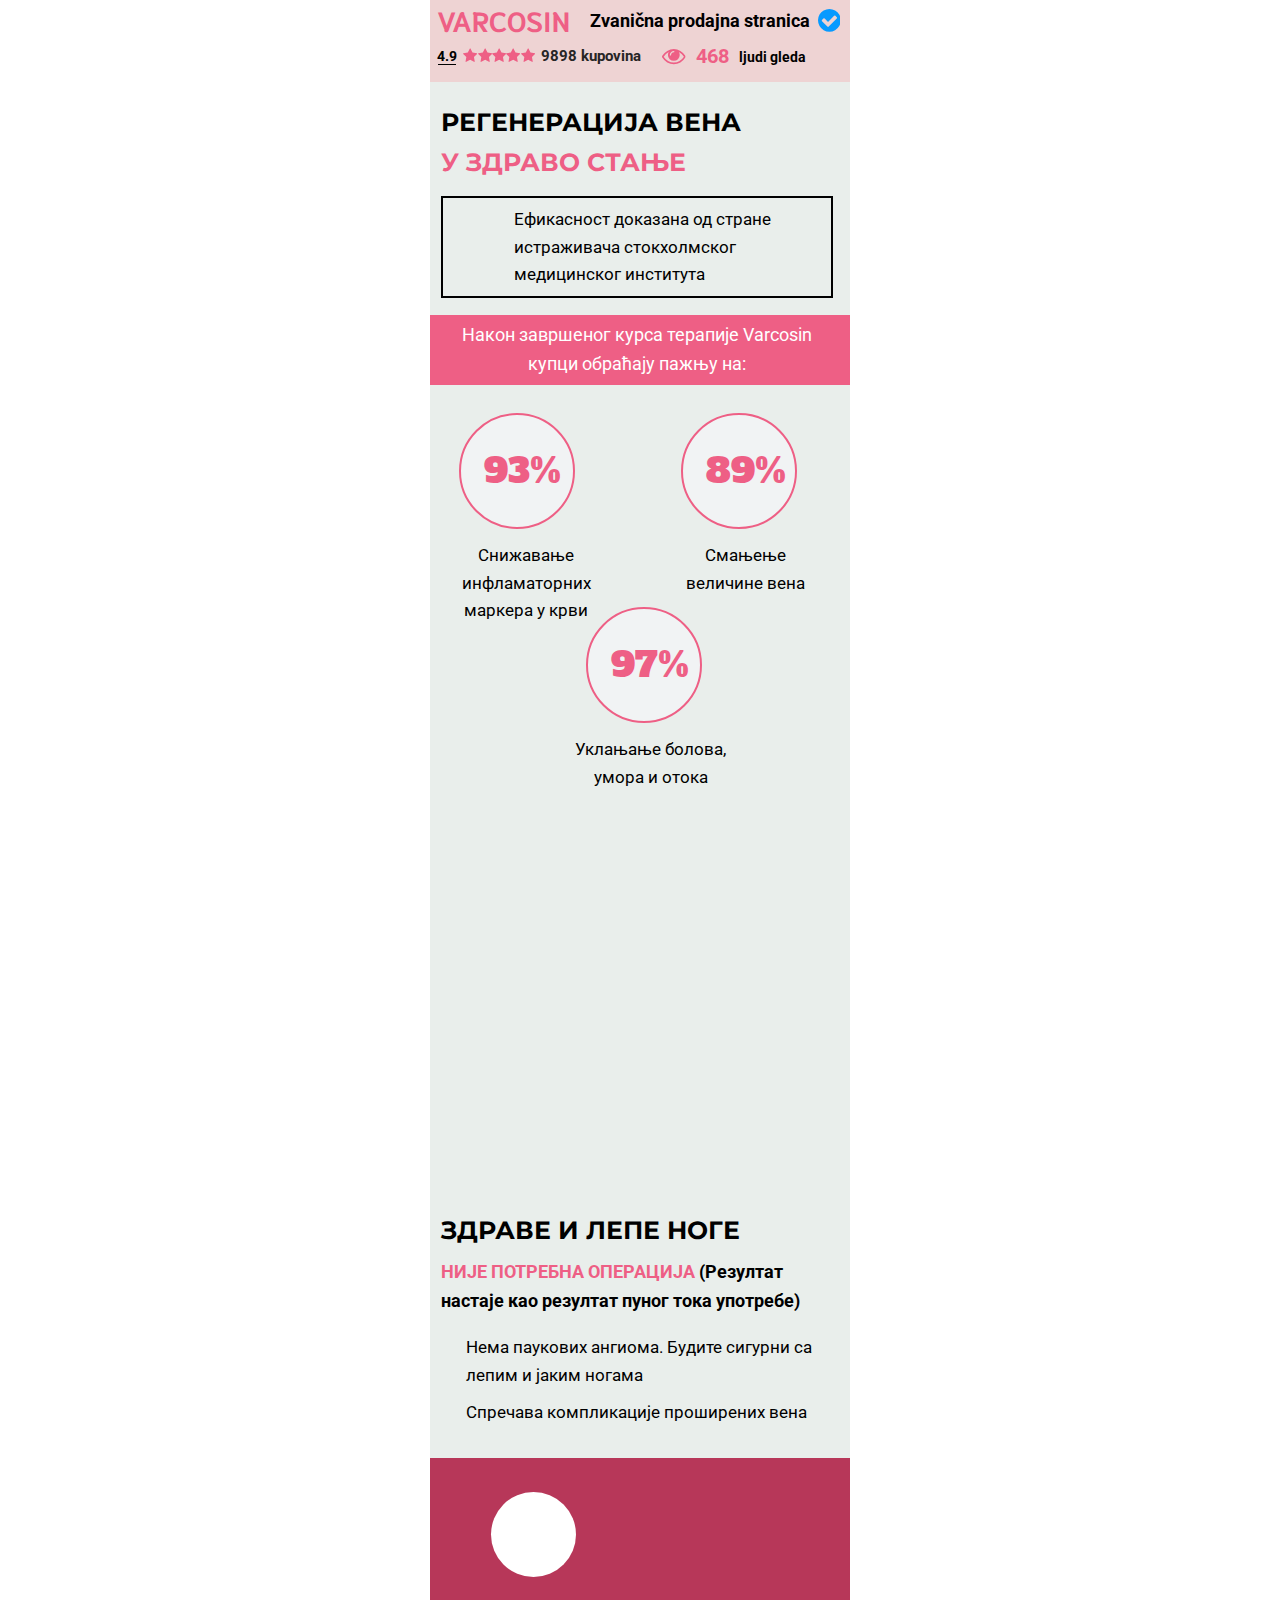
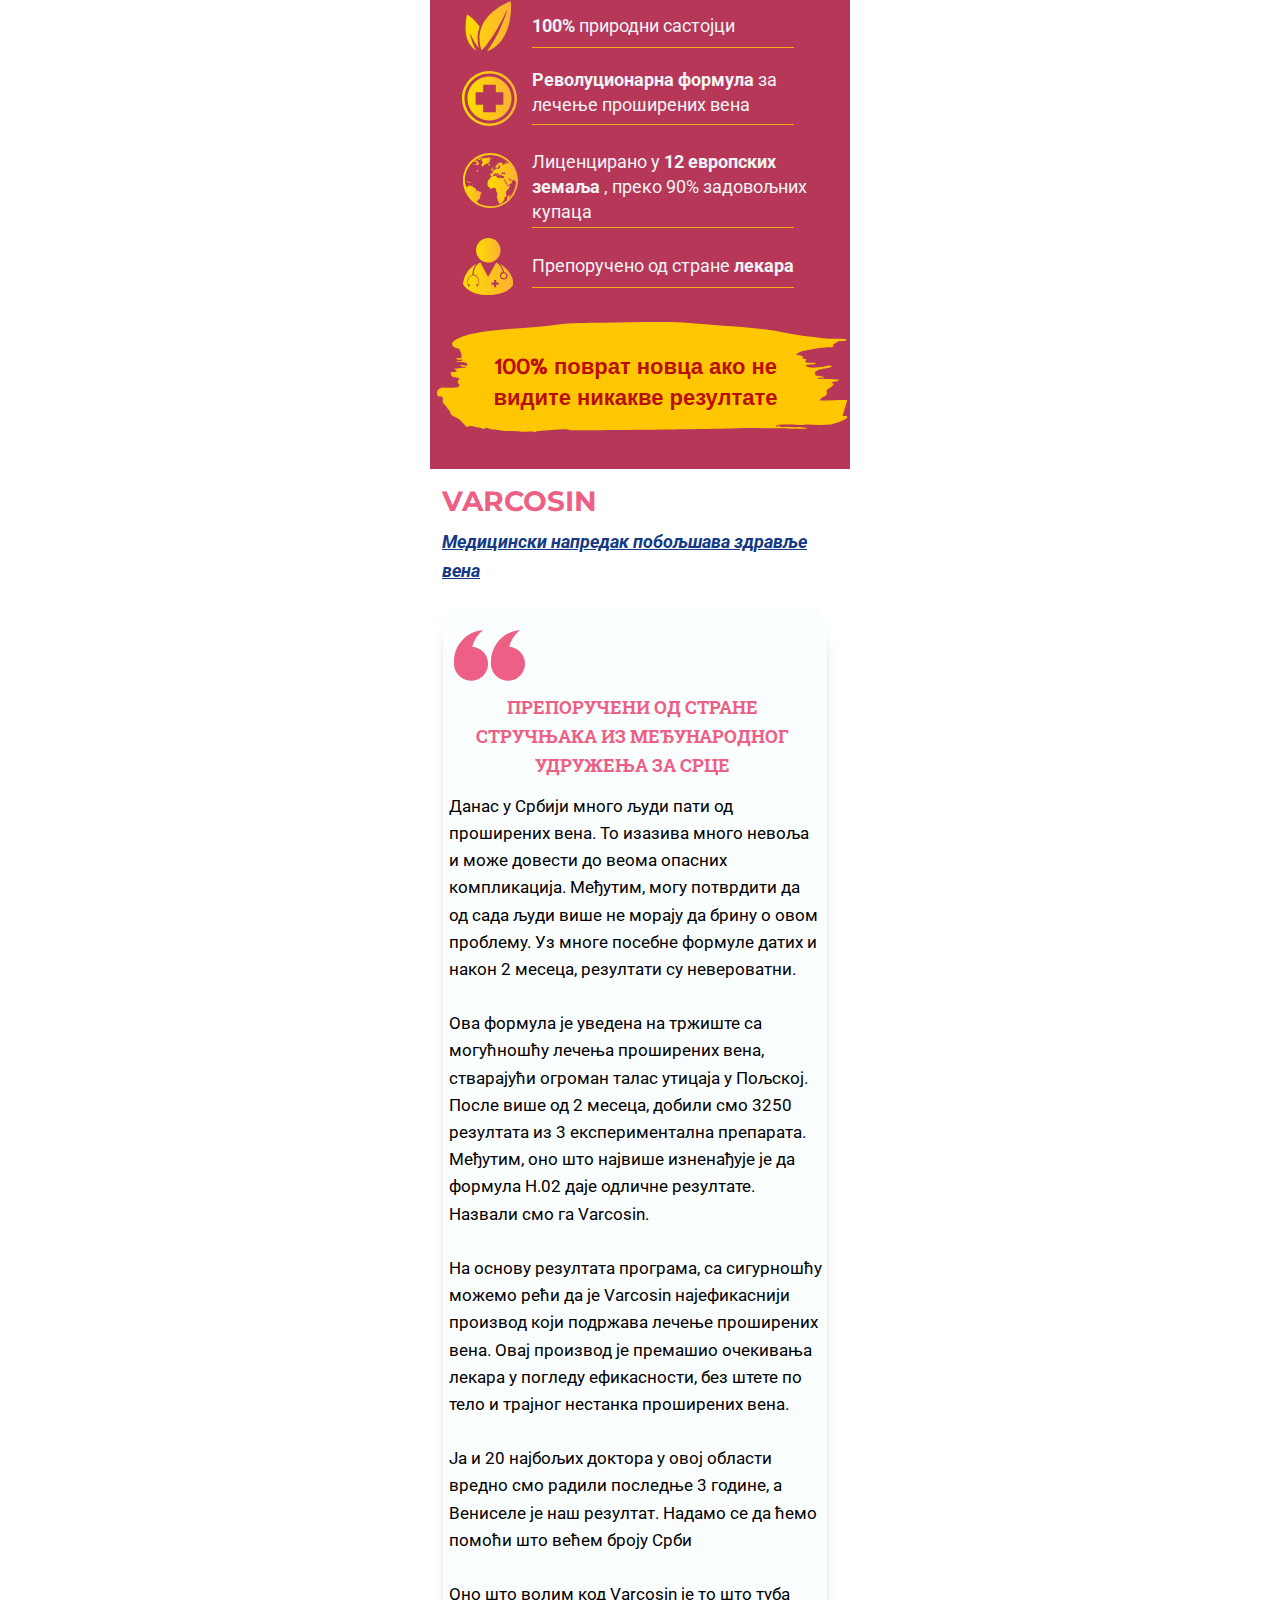
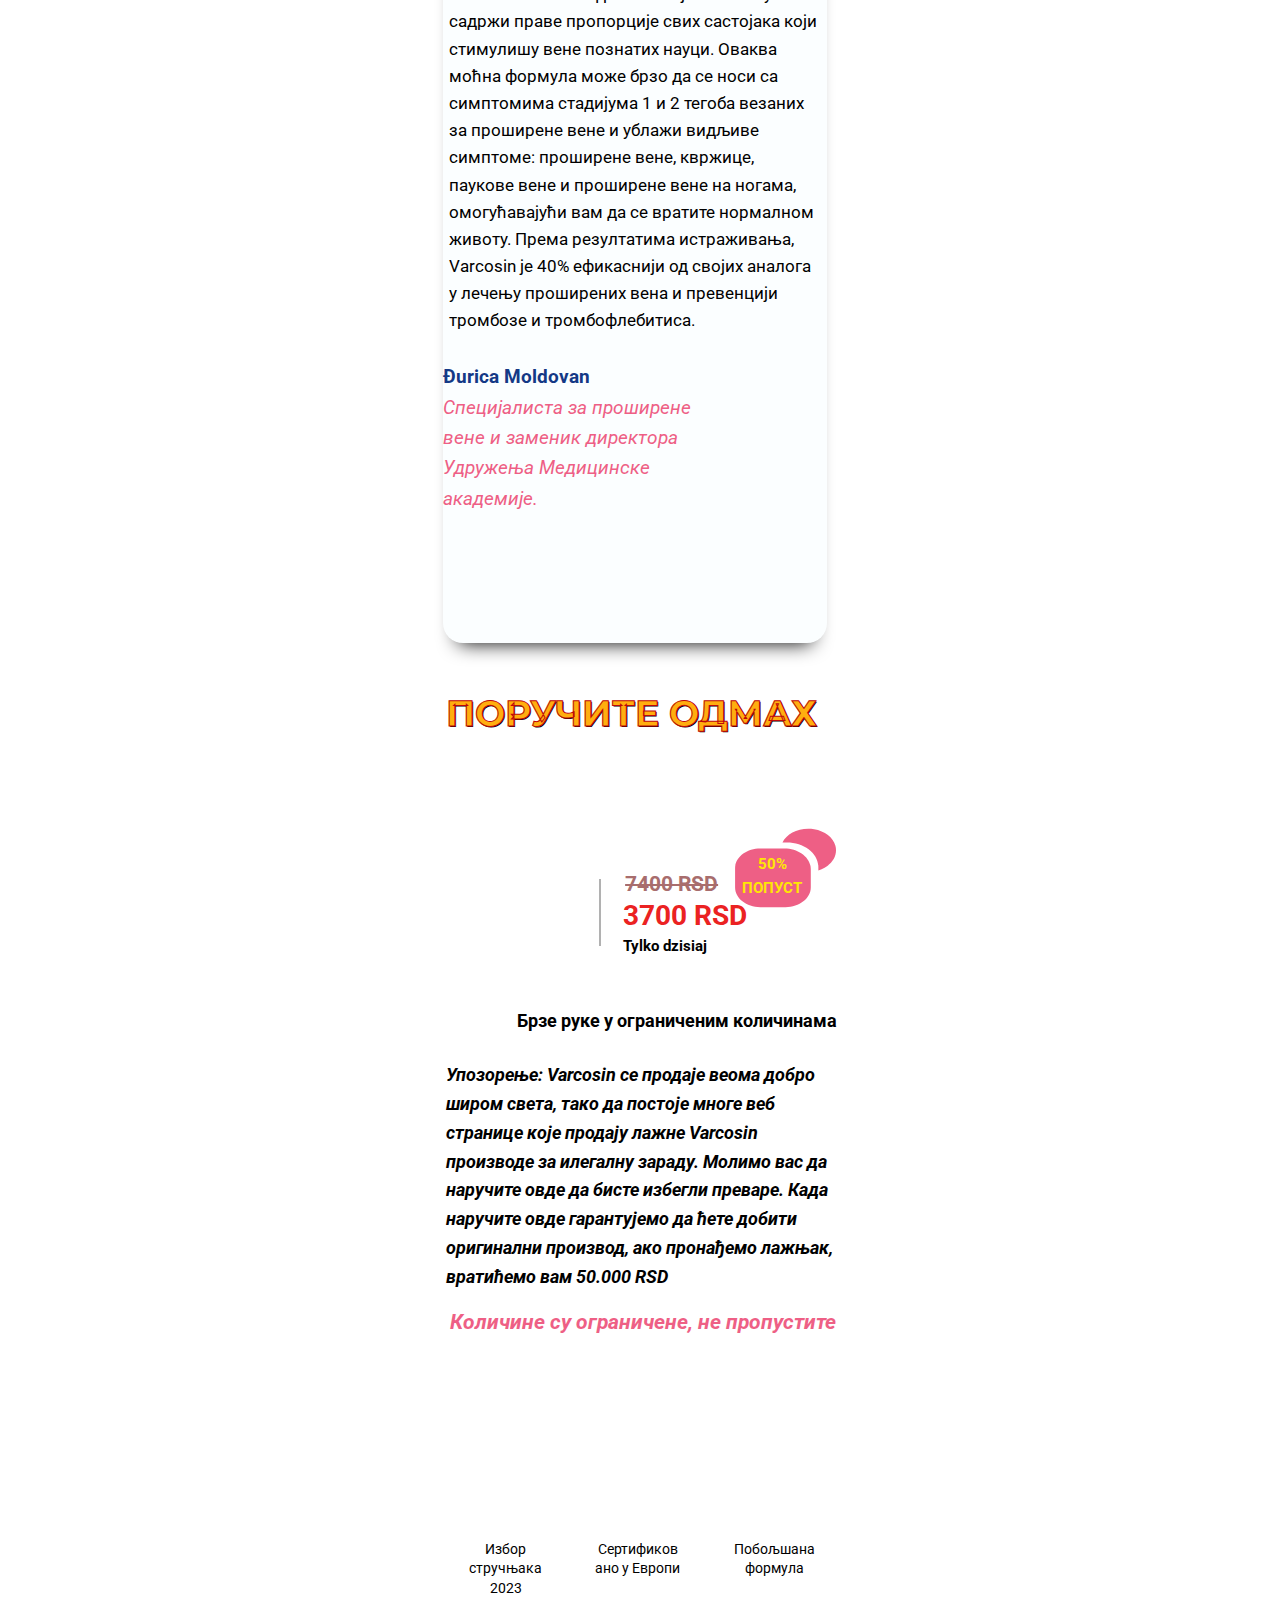
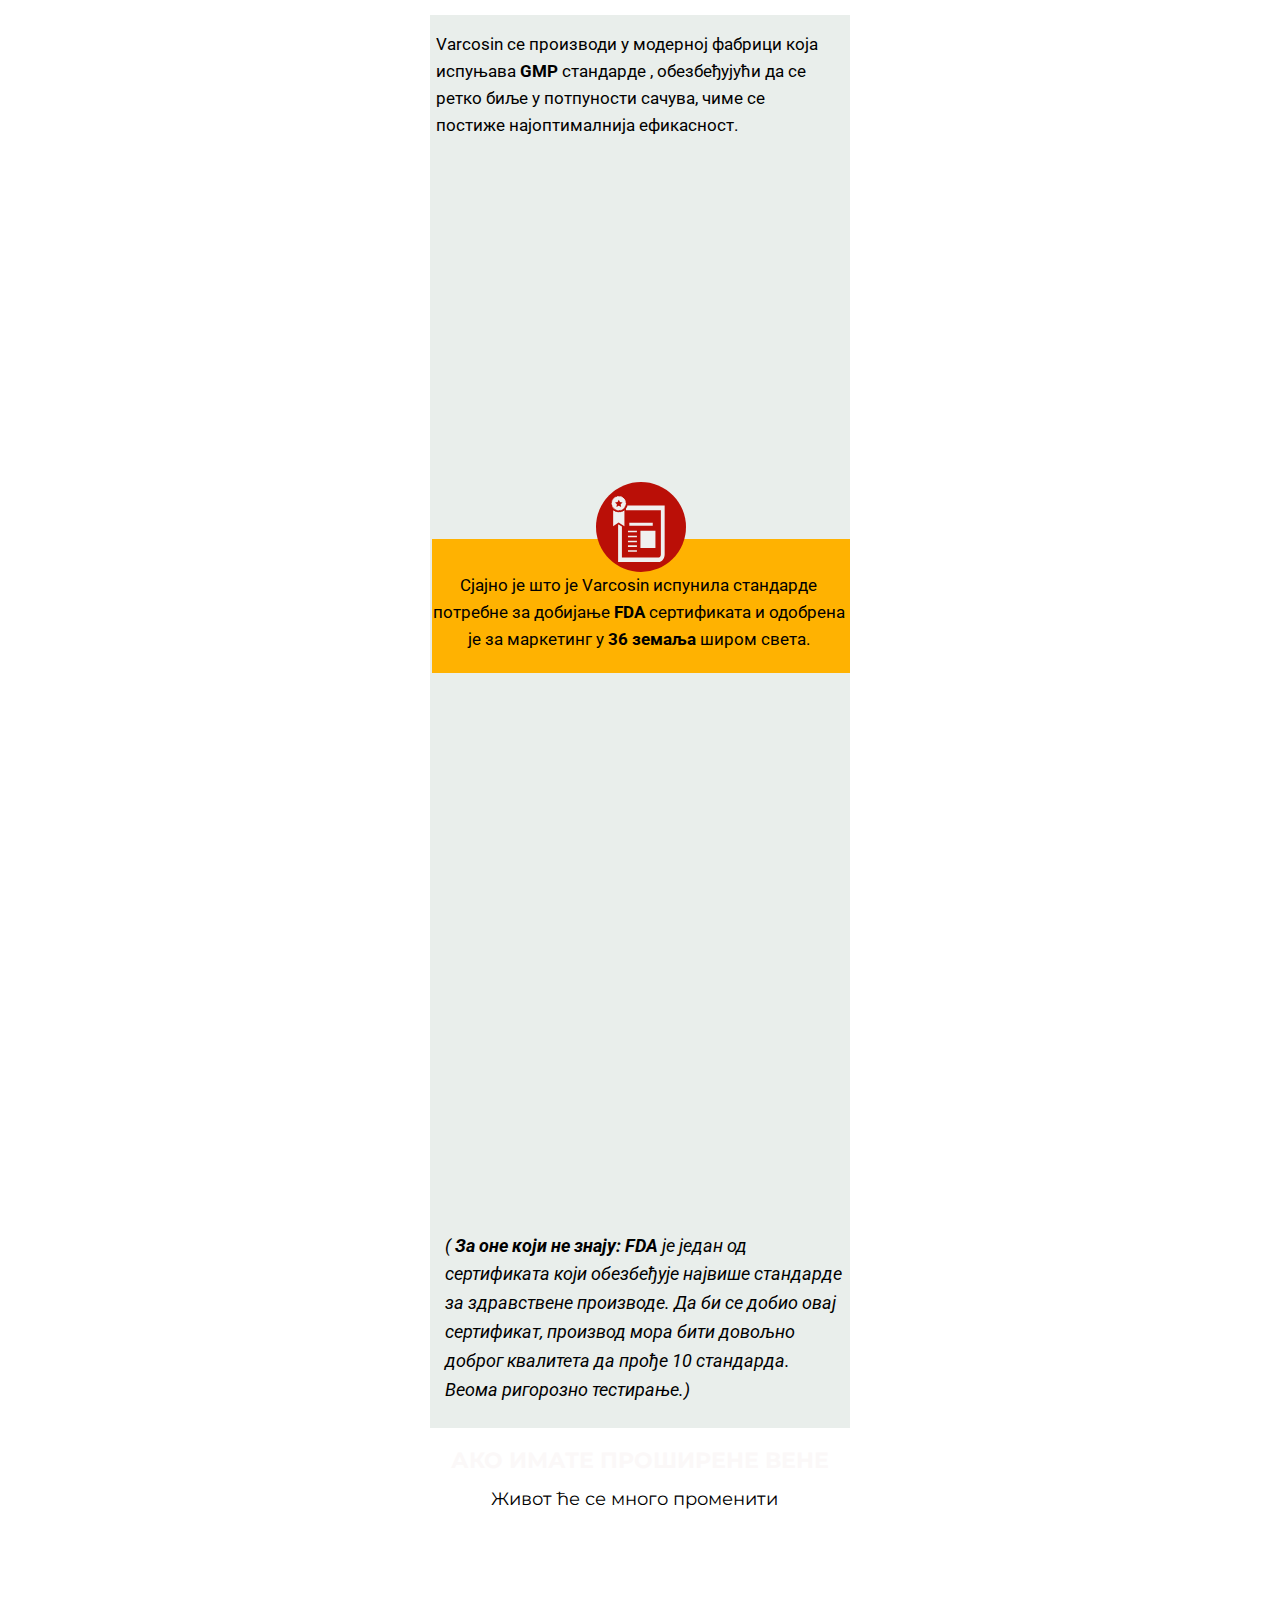
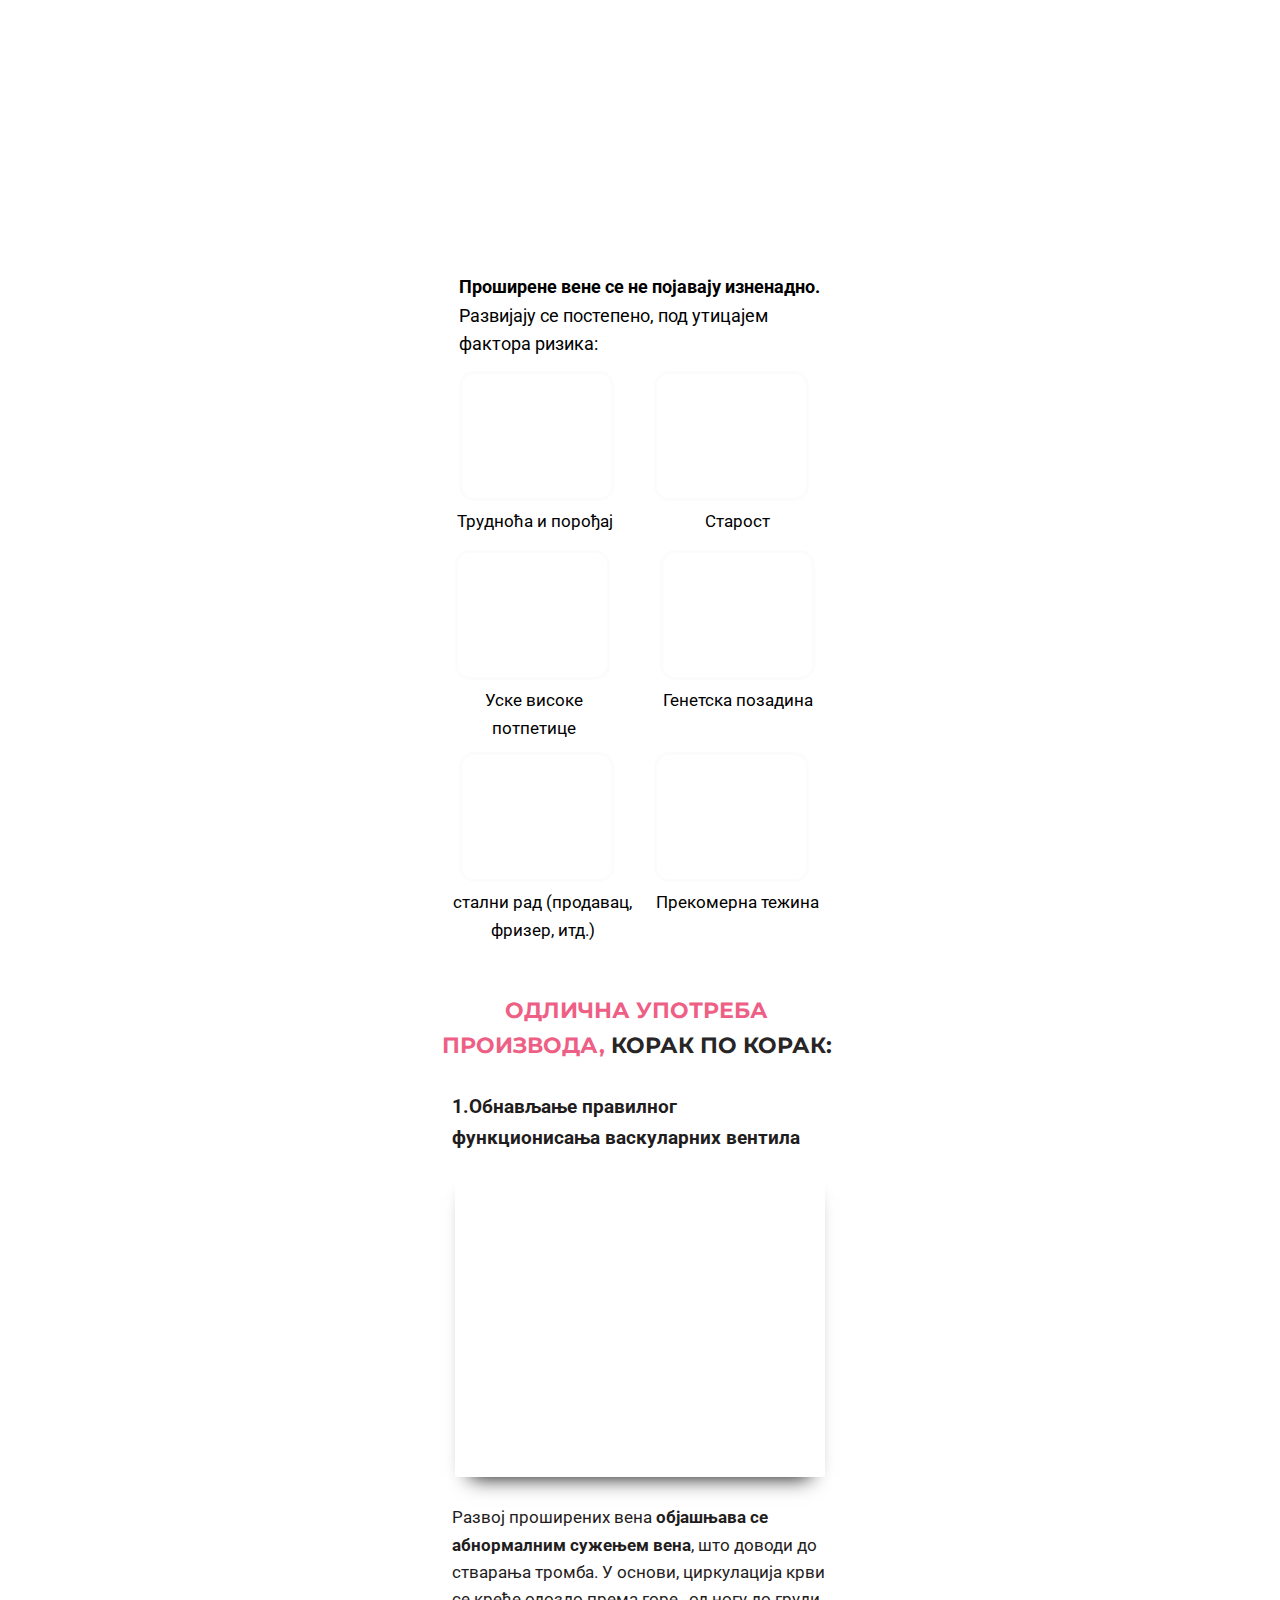
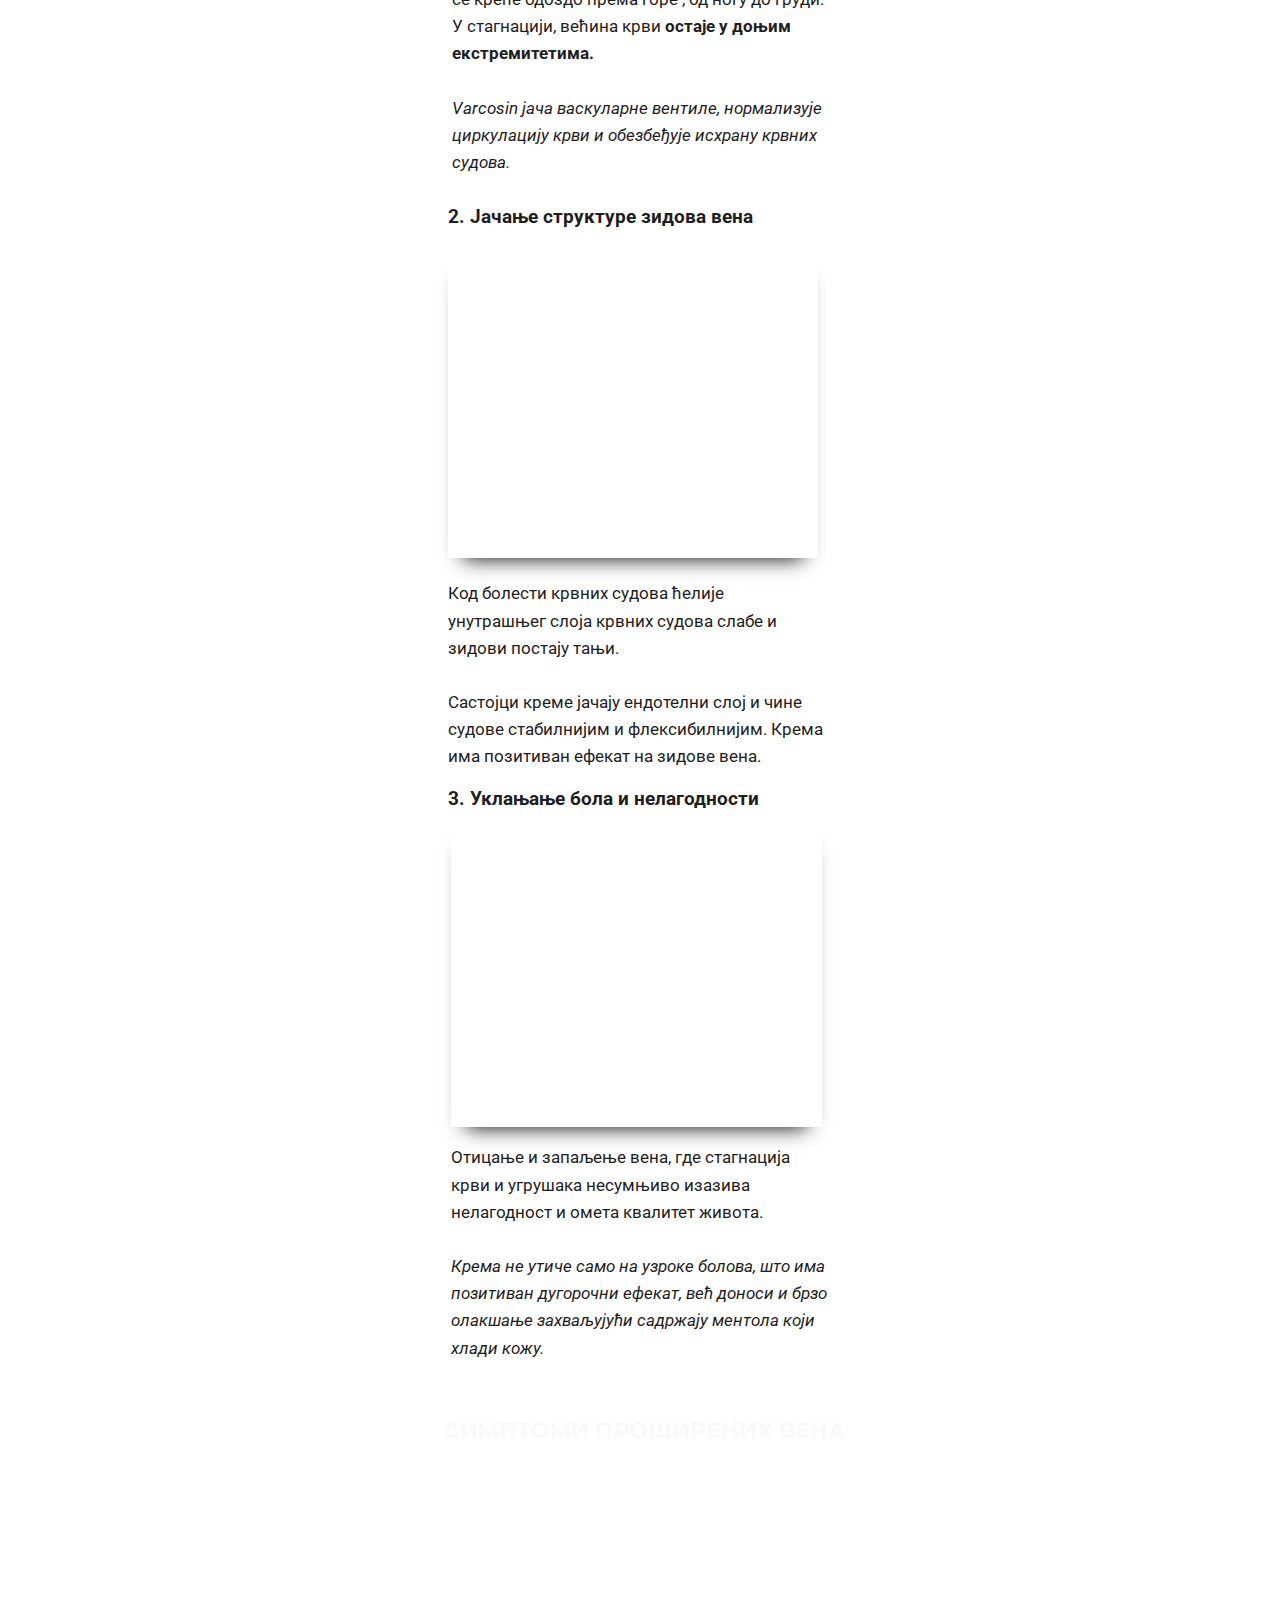
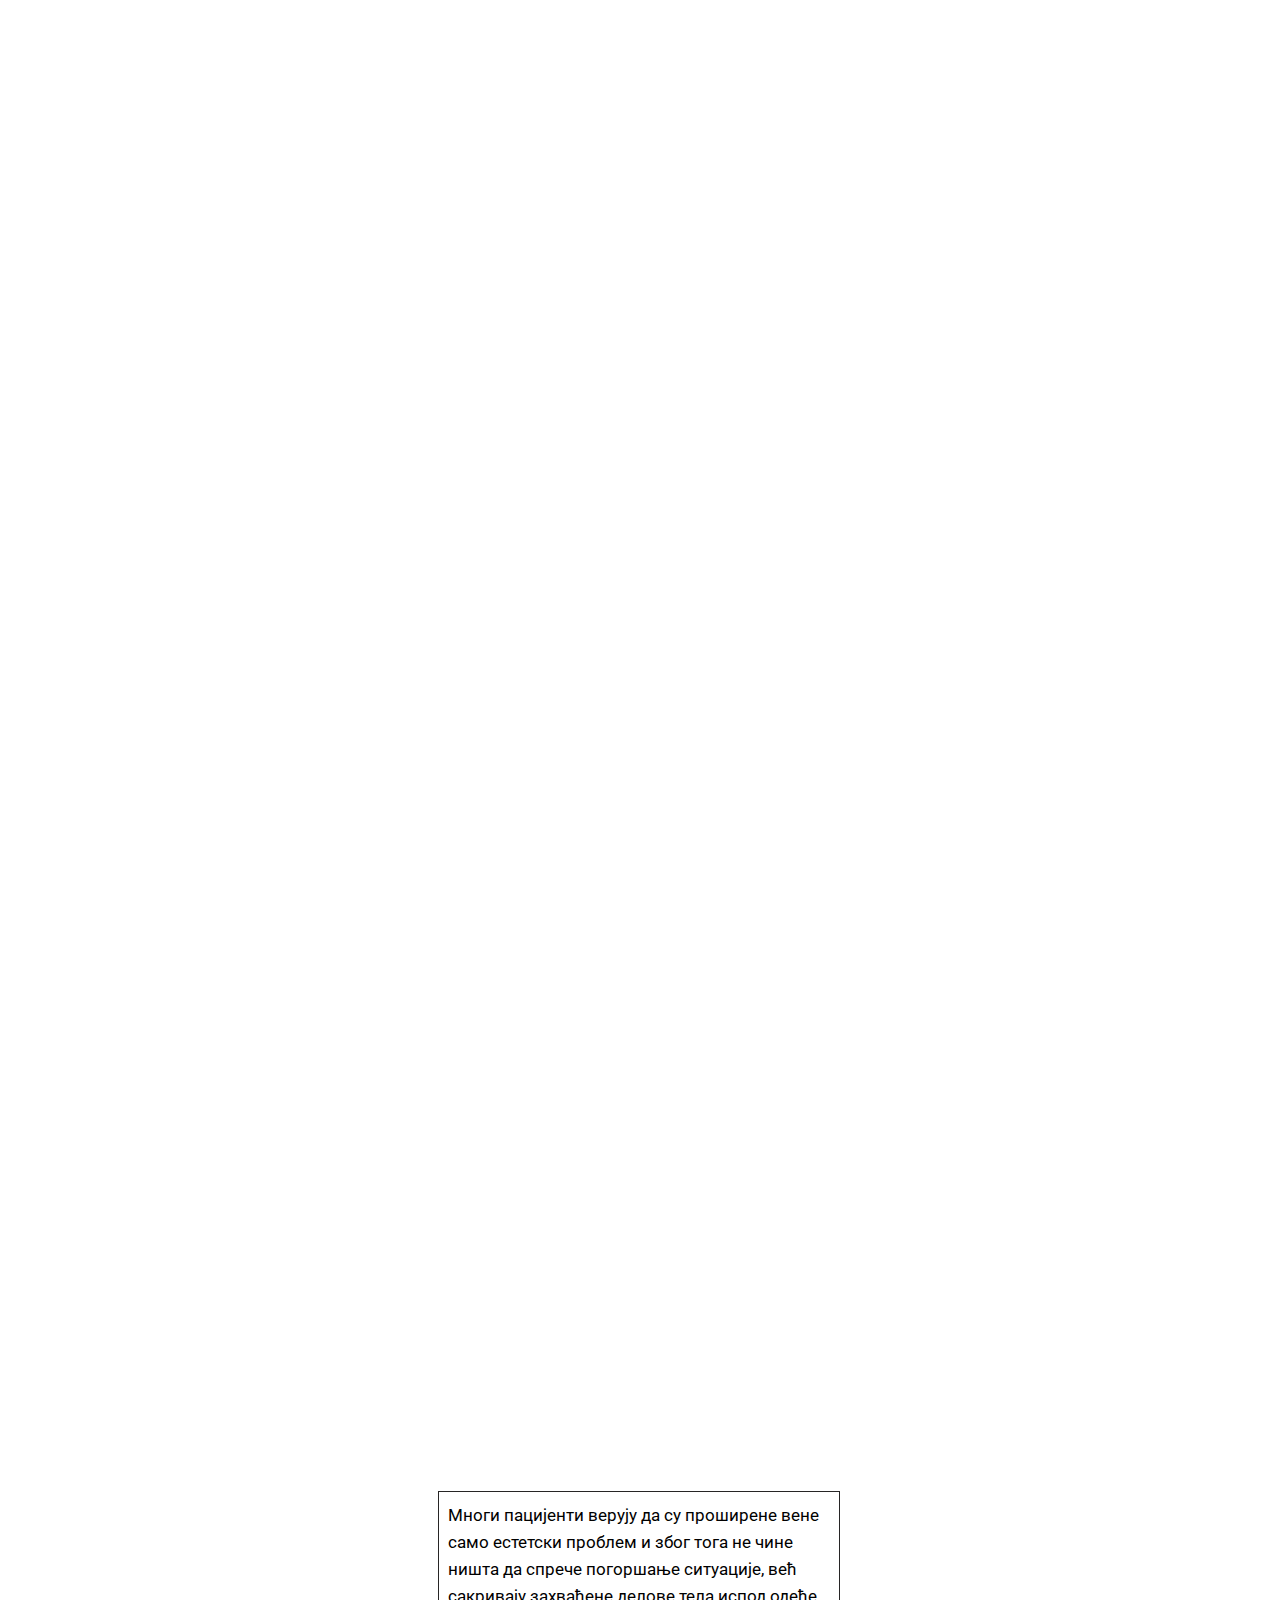
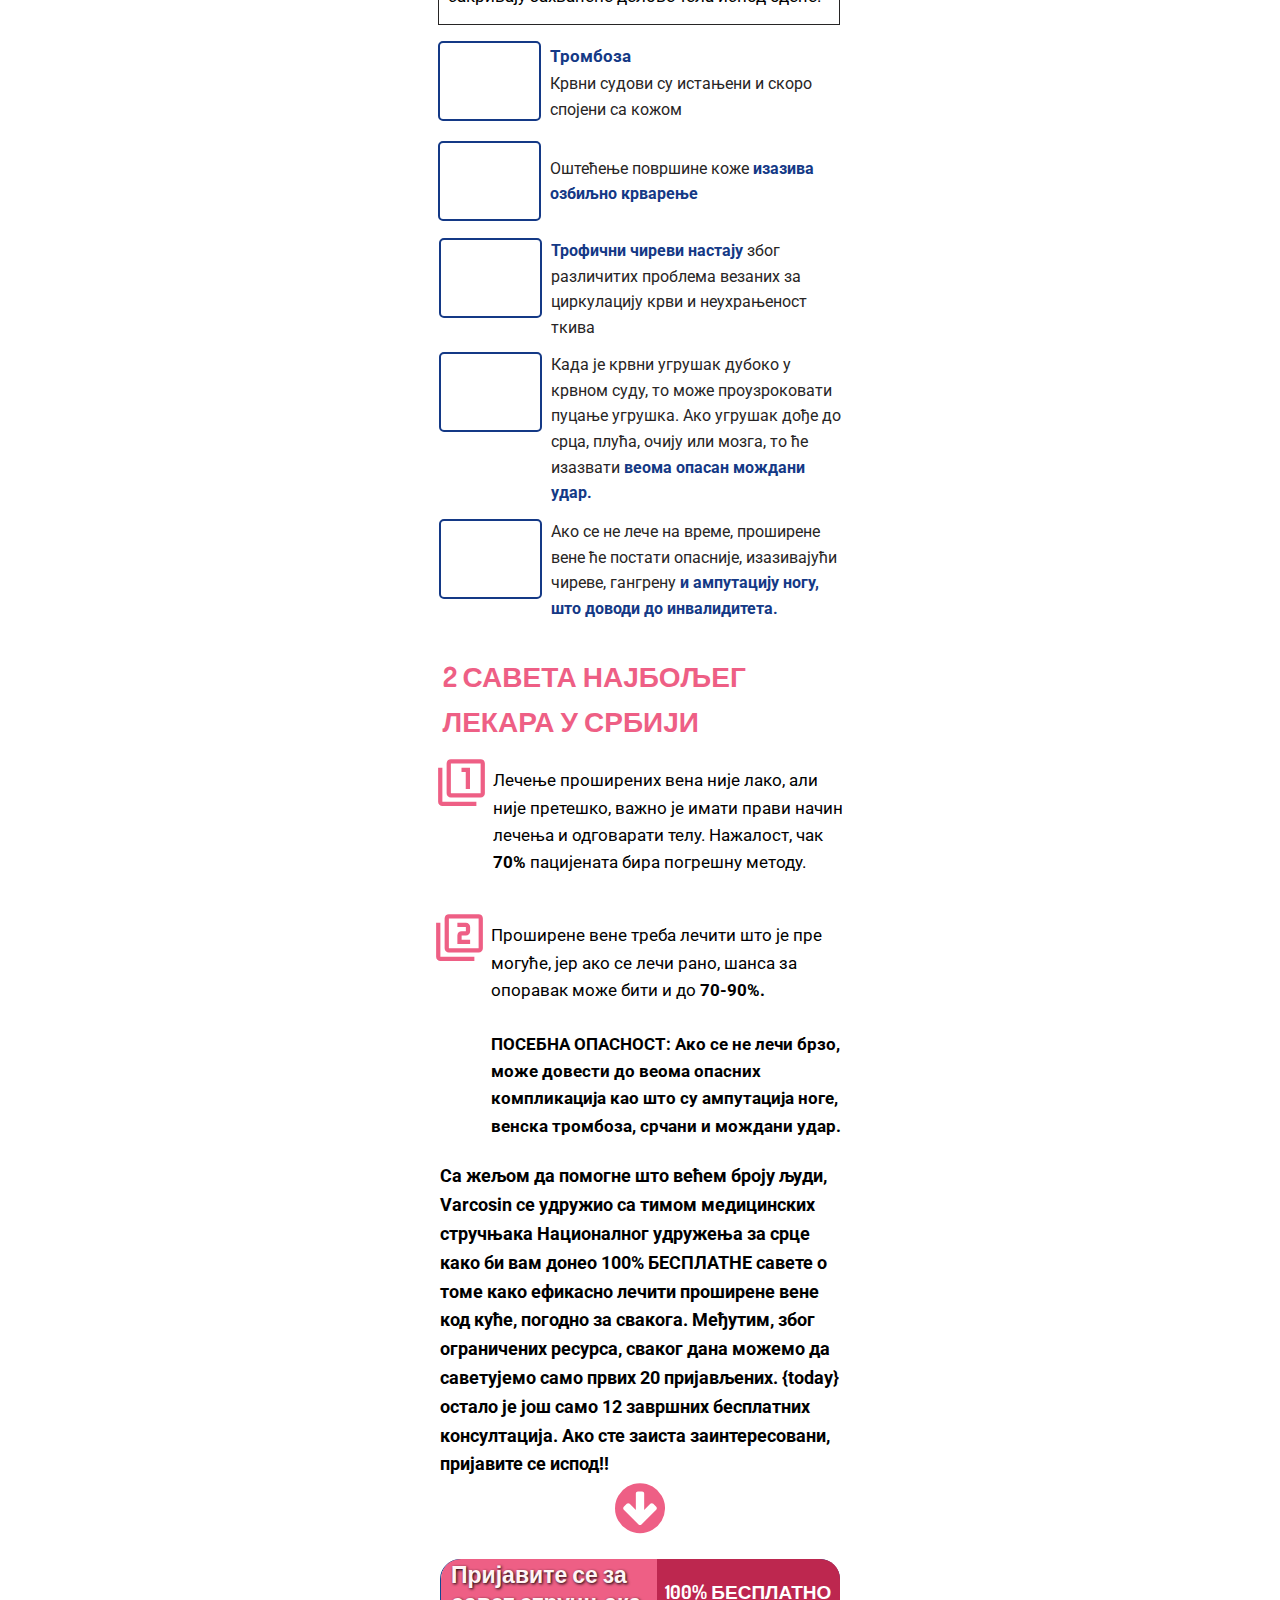
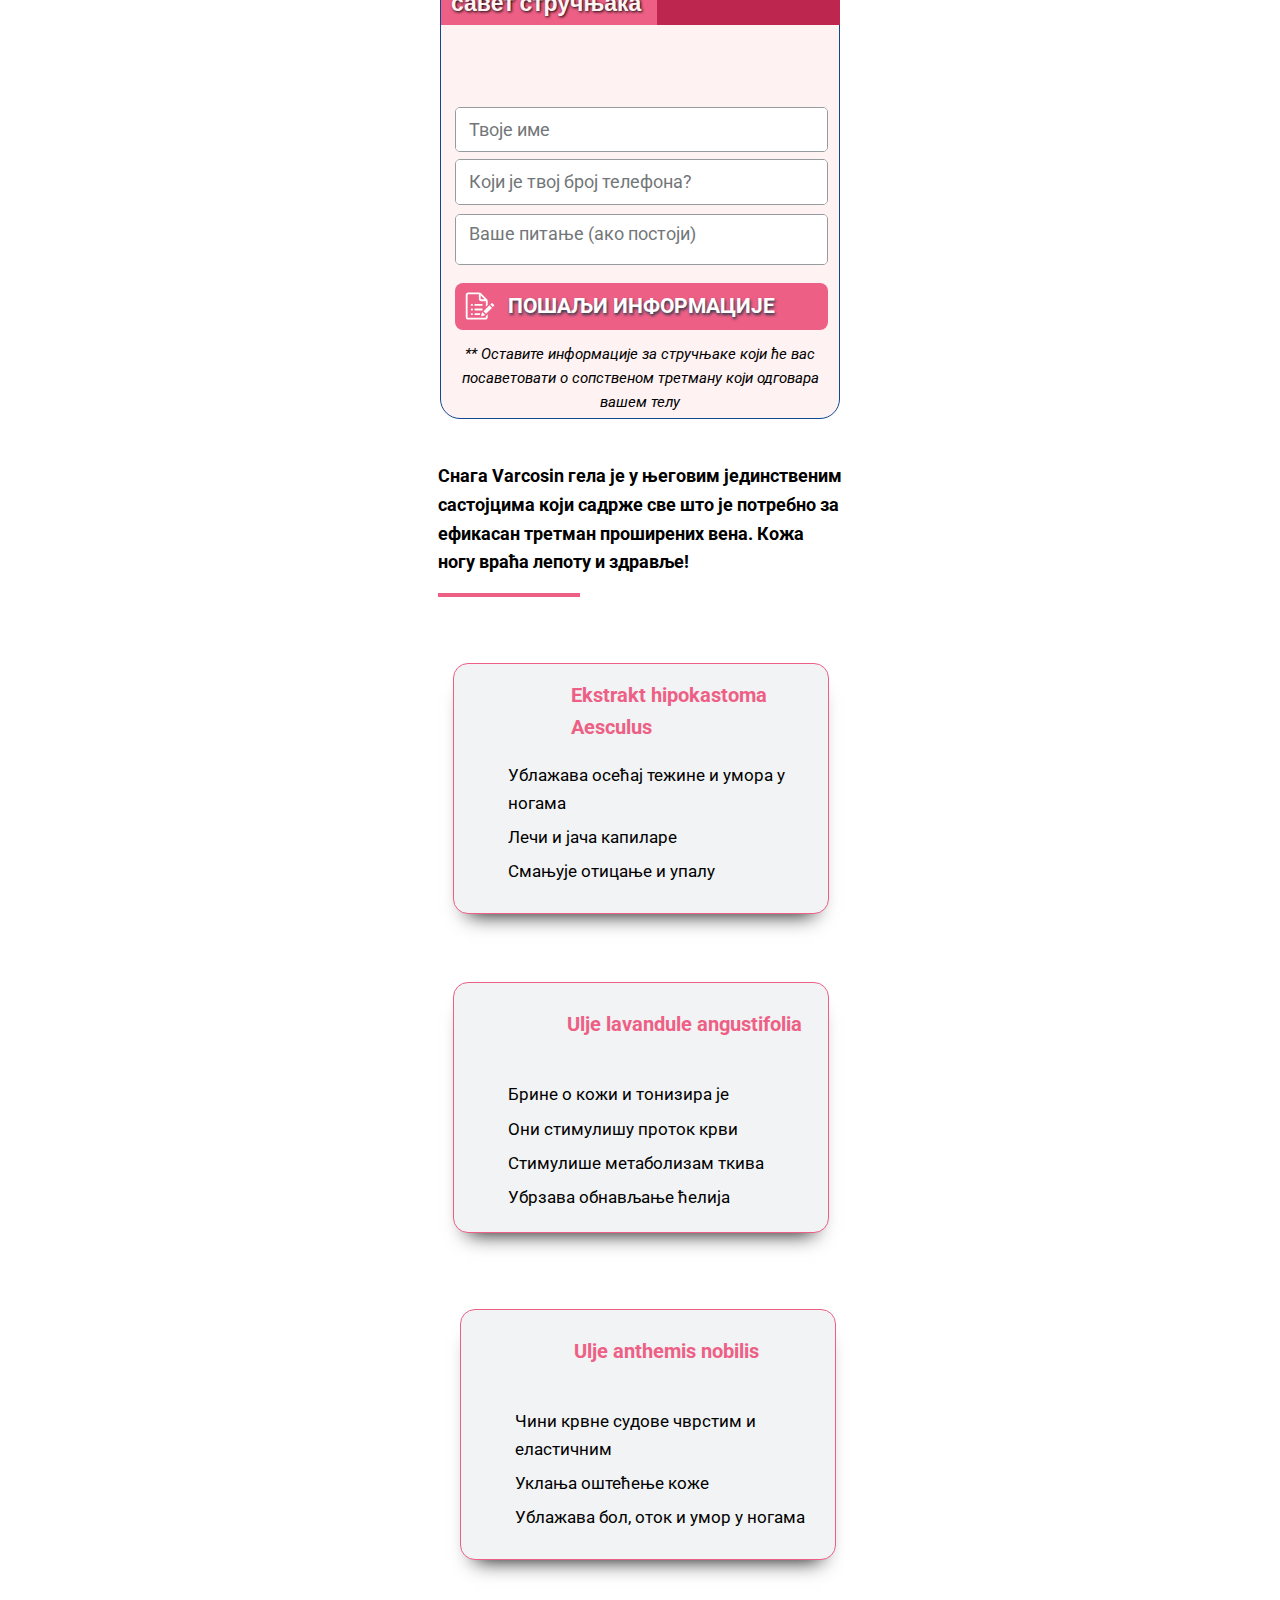
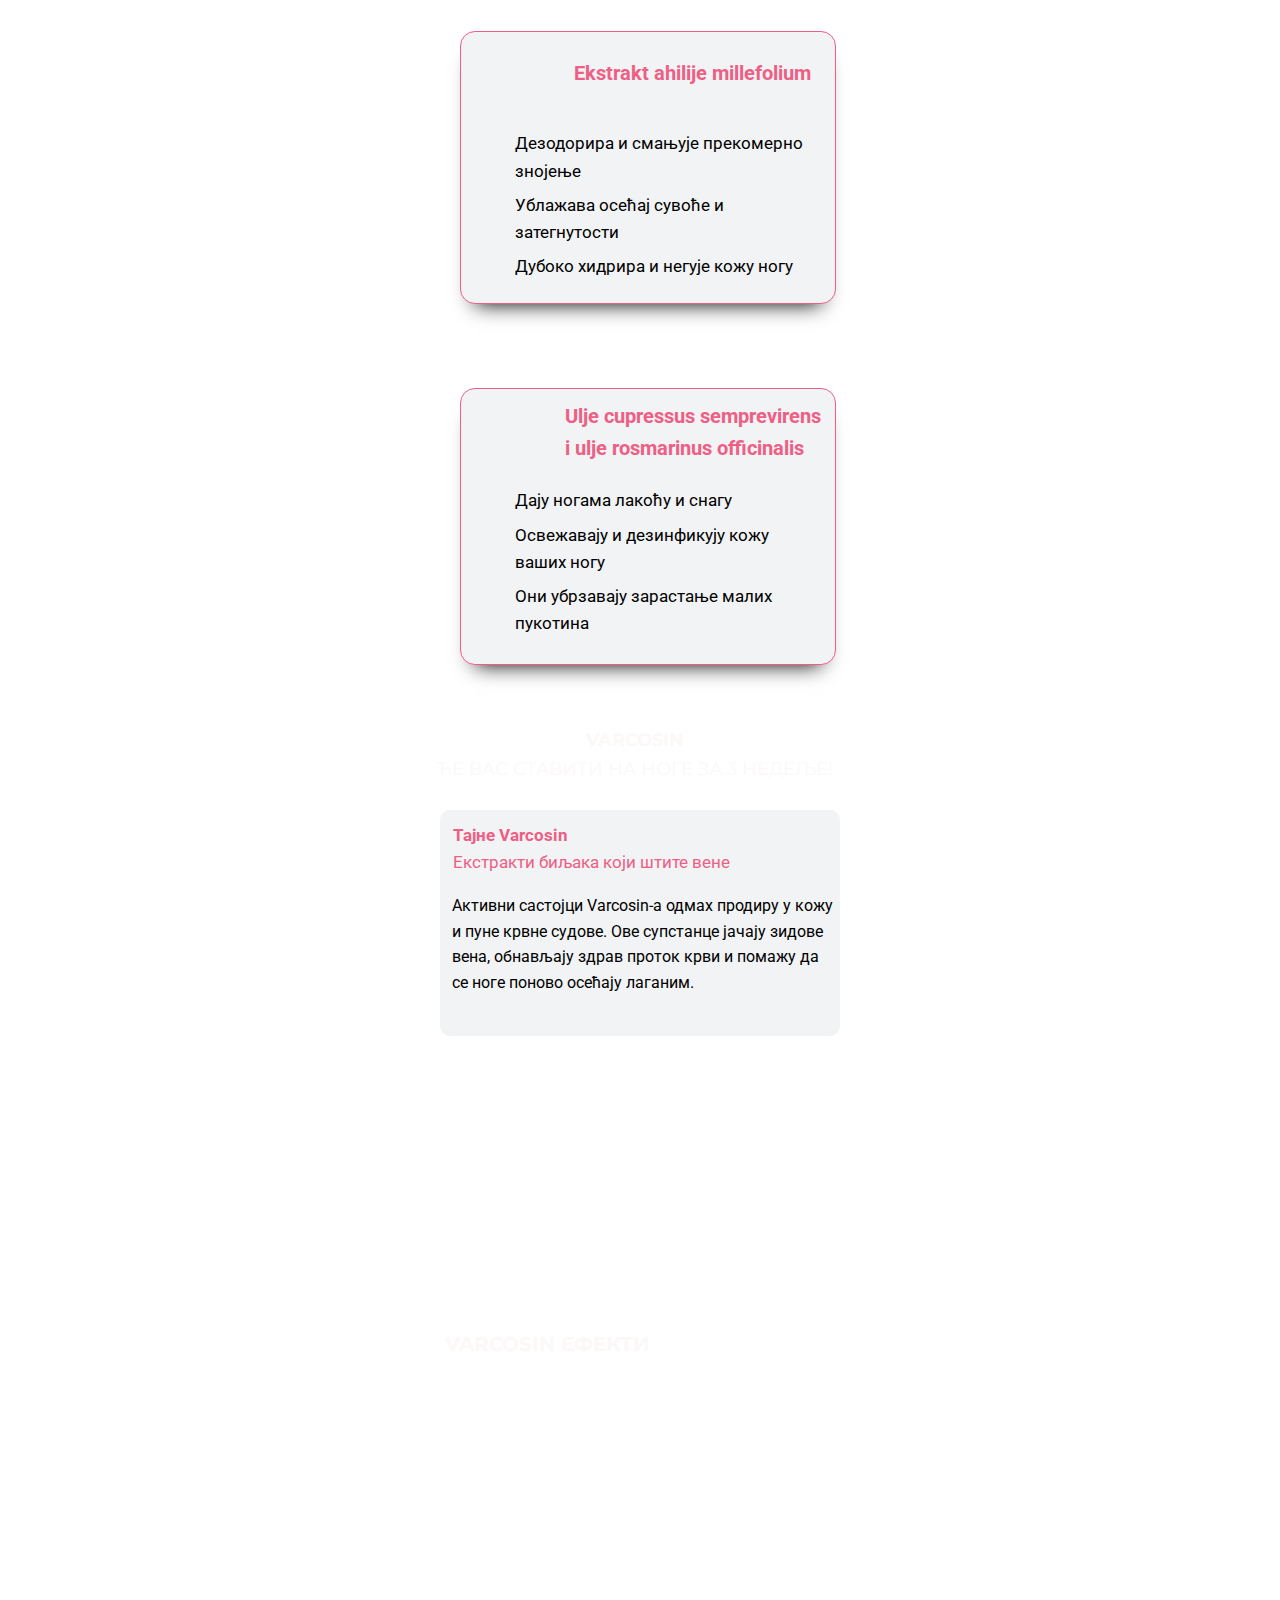
==== commit d05243b1: "Update index.html" ====
--- a/index.html
+++ b/index.html
@@ -1,49 +1,9655 @@
-<!DOCTYPE html><html lang="vi"><head><meta charset="UTF-8"><title>Varcosin - 50% popusta samo danas. Naručite odmah</title><meta http-equiv="Cache-Control" content="no-cache"><meta http-equiv="X-UA-Compatible" content="IE=edge"><meta http-equiv="Expires" content="-1"><meta name="keywords" content=""><meta name="description" content="Varcosin RS"><meta id='viewport' name='viewport' content='width=device-width, initial-scale=1' /><script type='text/javascript'>window.ladi_viewport = function (keyWidth) {var screen_width = window.ladi_screen_width || window.screen.width;keyWidth = keyWidth ? keyWidth : "innerWidth";var width = window[keyWidth] > 0 ? window[keyWidth] : screen_width;var widthDevice = width;var is_desktop = false;var content = "";if (typeof window.ladi_is_desktop == "undefined" || window.ladi_is_desktop == undefined) {window.ladi_is_desktop = is_desktop;}if (!is_desktop) {widthDevice = 420;} else {widthDevice = 960;}content = "width=" + widthDevice + ", user-scalable=no";var scale = 1;if (!is_desktop && widthDevice != screen_width && screen_width > 0) {scale = screen_width / widthDevice;}if (scale != 1) {content += ", initial-scale=" + scale + ", minimum-scale=" + scale + ", maximum-scale=" + scale;}var docViewport = document.getElementById("viewport");if (!docViewport) {docViewport = document.createElement("meta");docViewport.setAttribute("id", "viewport");docViewport.setAttribute("name", "viewport");document.head.appendChild(docViewport);}docViewport.setAttribute("content", content);};window.ladi_viewport();window.ladi_fbq_data = [];window.ladi_fbq = function () {window.ladi_fbq_data.push(arguments);};window.ladi_ttq_data = [];window.ladi_ttq = function () {window.ladi_ttq_data.push(arguments);};</script><link rel="canonical" href="https://varcosin.pharmacies123.com" /><meta property="og:url" content="https://varcosin.pharmacies123.com" /><meta property="og:title" content="Varcosin - 50% popusta samo danas. Naručite odmah" /><meta property="og:type" content="website" /><meta property="og:image" content="https://static.ladipage.net/5ea845b95da1a2557f302daa/product-1-20230905024302-zpamr.png"><meta property="og:description" content="Varcosin RS" /><meta name="format-detection" content="telephone=no" /><link rel="shortcut icon" href="https://static.ladipage.net/5ea845b95da1a2557f302daa/product-1-20230905024302-zpamr.png"/><link rel="dns-prefetch"><link rel="preconnect" href="https://fonts.googleapis.com/" crossorigin><link rel="preconnect" href="https://fonts.gstatic.com/" crossorigin><link rel="preconnect" href="https://w.ladicdn.com/" crossorigin><link rel="preconnect" href="https://s.ladicdn.com/" crossorigin><link rel="preconnect" href="https://api.ldpform.com/" crossorigin><link rel="preconnect" href="https://a.ladipage.com/" crossorigin><link rel="preconnect" href="https://api.sales.ldpform.net/" crossorigin><link rel="preload" href="https://fonts.googleapis.com/css2?family=Roboto:wght@400;700&family=Oswald:wght@400;700&family=Niramit:wght@400;700&family=Dosis:wght@400;700&family=Montserrat:wght@400;700&family=Alfa+Slab+One&family=Roboto+Slab:wght@400;700&display=swap" as="style" onload="this.onload = null; this.rel = 'stylesheet';"><link rel="preload" href="https://w.ladicdn.com/v2/source/ladipagev3.min.js?v=1693386035571" as="script"><style id="style_ladi" type="text/css">a,abbr,acronym,address,applet,article,aside,audio,b,big,blockquote,body,button,canvas,caption,center,cite,code,dd,del,details,dfn,div,dl,dt,em,embed,fieldset,figcaption,figure,footer,form,h1,h2,h3,h4,h5,h6,header,hgroup,html,i,iframe,img,input,ins,kbd,label,legend,li,mark,menu,nav,object,ol,output,p,pre,q,ruby,s,samp,section,select,small,span,strike,strong,sub,summary,sup,table,tbody,td,textarea,tfoot,th,thead,time,tr,tt,u,ul,var,video{margin:0;padding:0;border:0;outline:0;font-size:100%;font:inherit;vertical-align:baseline;box-sizing:border-box;-webkit-font-smoothing:antialiased;-moz-osx-font-smoothing:grayscale}article,aside,details,figcaption,figure,footer,header,hgroup,menu,nav,section{display:block}body{line-height:1}a{text-decoration:none}ol,ul{list-style:none}blockquote,q{quotes:none}blockquote:after,blockquote:before,q:after,q:before{content:'';content:none}table{border-collapse:collapse;border-spacing:0}.ladi-loading{z-index:900000000000;position:fixed;width:100%;height:100%;top:0;left:0;background-color:rgba(0,0,0,.1)}.ladi-loading .loading{width:80px;height:80px;top:0;left:0;bottom:0;right:0;margin:auto;overflow:hidden;position:absolute}.ladi-loading .loading div{position:absolute;width:6px;height:6px;background:#fff;border-radius:50%;animation:ladi-loading 1.2s linear infinite}.ladi-loading .loading div:nth-child(1){animation-delay:0s;top:37px;left:66px}.ladi-loading .loading div:nth-child(2){animation-delay:-.1s;top:22px;left:62px}.ladi-loading .loading div:nth-child(3){animation-delay:-.2s;top:11px;left:52px}.ladi-loading .loading div:nth-child(4){animation-delay:-.3s;top:7px;left:37px}.ladi-loading .loading div:nth-child(5){animation-delay:-.4s;top:11px;left:22px}.ladi-loading .loading div:nth-child(6){animation-delay:-.5s;top:22px;left:11px}.ladi-loading .loading div:nth-child(7){animation-delay:-.6s;top:37px;left:7px}.ladi-loading .loading div:nth-child(8){animation-delay:-.7s;top:52px;left:11px}.ladi-loading .loading div:nth-child(9){animation-delay:-.8s;top:62px;left:22px}.ladi-loading .loading div:nth-child(10){animation-delay:-.9s;top:66px;left:37px}.ladi-loading .loading div:nth-child(11){animation-delay:-1s;top:62px;left:52px}.ladi-loading .loading div:nth-child(12){animation-delay:-1.1s;top:52px;left:62px}@keyframes ladi-loading{0%,100%,20%,80%{transform:scale(1)}50%{transform:scale(1.5)}}.ladipage-message{position:fixed;width:100%;height:100%;top:0;left:0;z-index:10000000000;background:rgba(0,0,0,.3)}.ladipage-message .ladipage-message-box{width:400px;max-width:calc(100% - 50px);height:160px;border:1px solid rgba(0,0,0,.3);background-color:#fff;position:fixed;top:calc(50% - 155px);left:0;right:0;margin:auto;border-radius:10px}.ladipage-message .ladipage-message-box span{display:block;background-color:rgba(6,21,40,.05);color:#000;padding:12px 15px;font-weight:600;font-size:16px;line-height:16px;border-top-left-radius:10px;border-top-right-radius:10px}.ladipage-message .ladipage-message-box .ladipage-message-text{display:-webkit-box;font-size:14px;padding:0 20px;margin-top:10px;line-height:18px;-webkit-line-clamp:3;-webkit-box-orient:vertical;overflow:hidden;text-overflow:ellipsis}.ladipage-message .ladipage-message-box .ladipage-message-close{display:block;position:absolute;right:15px;bottom:10px;margin:0 auto;padding:10px 0;border:none;width:80px;text-transform:uppercase;text-align:center;color:#000;background-color:#e6e6e6;border-radius:5px;text-decoration:none;font-size:14px;line-height:14px;font-weight:600;cursor:pointer}.lightbox-screen{display:none;position:fixed;width:100%;height:100%;top:0;left:0;bottom:0;right:0;margin:auto;z-index:9000000080;background:rgba(0,0,0,.5)}.lightbox-screen .lightbox-close{position:absolute;z-index:9000000090;cursor:pointer}.lightbox-screen .lightbox-hidden{display:none}.lightbox-screen .lightbox-close{width:16px;height:16px;margin:10px;background-repeat:no-repeat;background-position:center center;background-image:url("data:image/svg+xml;utf8, %3Csvg%20width%3D%2224%22%20height%3D%2224%22%20viewBox%3D%220%200%2024%2024%22%20xmlns%3D%22http%3A%2F%2Fwww.w3.org%2F2000%2Fsvg%22%20fill%3D%22%23fff%22%3E%3Cpath%20fill-rule%3D%22evenodd%22%20clip-rule%3D%22evenodd%22%20d%3D%22M23.4144%202.00015L2.00015%2023.4144L0.585938%2022.0002L22.0002%200.585938L23.4144%202.00015Z%22%3E%3C%2Fpath%3E%3Cpath%20fill-rule%3D%22evenodd%22%20clip-rule%3D%22evenodd%22%20d%3D%22M2.00015%200.585938L23.4144%2022.0002L22.0002%2023.4144L0.585938%202.00015L2.00015%200.585938Z%22%3E%3C%2Fpath%3E%3C%2Fsvg%3E")}body {font-size: 12px;-ms-text-size-adjust: none;-moz-text-size-adjust: none;-o-text-size-adjust: none;-webkit-text-size-adjust: none;background-color: #fff;}.overflow-hidden {overflow: hidden;}.ladi-transition {transition: all 150ms linear 0s;}.opacity-0 {opacity: 0;}.height-0 {height: 0 !important;}.pointer-events-none {pointer-events: none;}.transition-parent-collapse-height {transition: height 150ms linear 0s;}.transition-parent-collapse-top {transition: top 150ms linear 0s;}.transition-readmore {transition: height 350ms linear 0s;}.transition-collapse {transition: height 150ms linear 0s;}body.grab {cursor: grab;}.ladi-wraper {width: 100%;min-height: 100%;overflow: hidden;}.ladi-container {position: relative;margin: 0 auto;height: 100%;}.ladi-element {position: absolute;}.ladi-overlay {position: absolute;top: 0;left: 0;height: 100%;width: 100%;pointer-events: none;}@media (hover: hover) {.ladi-check-hover {opacity: 0;}}.ladi-section {margin: 0 auto;position: relative;}.ladi-section[data-tab-id]{display: none;}.ladi-section.selected[data-tab-id]{display: block;}.ladi-section .ladi-section-background {position: absolute;width: 100%;height: 100%;top: 0;left: 0;pointer-events: none;overflow: hidden;}.ladi-carousel {position: absolute;width: 100%;height: 100%;overflow: hidden;}.ladi-carousel .ladi-carousel-content {position: absolute;width: 100%;height: 100%;left: 0;top: 0;transition: top 350ms ease-in-out, left 350ms ease-in-out;}.ladi-carousel .ladi-carousel-arrow {position: absolute;top: calc(50% - (33px) / 2);cursor: pointer;z-index: 90000040;width: 33px;height: 33px;background-repeat: no-repeat;background-position: center center;background-image: url("data:image/svg+xml;utf8, %3Csvg%20width%3D%2224%22%20height%3D%2224%22%20viewBox%3D%220%200%2024%2024%22%20xmlns%3D%22http%3A%2F%2Fwww.w3.org%2F2000%2Fsvg%22%20fill%3D%22%23000%22%3E%3Cpath%20fill-rule%3D%22evenodd%22%20clip-rule%3D%22evenodd%22%20d%3D%22M7.00015%200.585938L18.4144%2012.0002L7.00015%2023.4144L5.58594%2022.0002L15.5859%2012.0002L5.58594%202.00015L7.00015%200.585938Z%22%3E%3C%2Fpath%3E%3C%2Fsvg%3E");}.ladi-carousel .ladi-carousel-arrow-left {left: 5px;transform: rotateY(180deg);-webkit-transform: rotateY(180deg);}.ladi-carousel .ladi-carousel-arrow-right {right: 5px;}.ladi-carousel-indicators-circle {display: inline-flex;gap: 10px;position: absolute;bottom: -20px;left: 0;right: 0;margin: auto;width: fit-content;}.ladi-carousel-indicators-circle .item {width: 10px;height: 10px;background-color: #D6D6D6;border-radius: 100%;cursor: pointer;outline: 1px solid #fff;}.ladi-carousel-indicators-circle .item.selected, .ladi-carousel-indicators-circle .item:hover {background-color: #808080;}.ladi-carousel-indicators-number {display: inline-flex;gap: 10px;position: absolute;bottom: -20px;left: 0;right: 0;margin: auto;width: fit-content;}.ladi-carousel-indicators-number .item {width: 15px;height: 15px;background-color: #D6D6D6;border-radius: 100%;cursor: pointer;font-size: 10px;text-align: center;line-height: 15px;outline: 1px solid #fff;}.ladi-carousel-indicators-number .item.selected, .ladi-carousel-indicators-number .item:hover {background-color: #808080;color: #fff;}.ladi-box {position: absolute;width: 100%;height: 100%;overflow: hidden;}.ladi-frame {position: absolute;width: 100%;height: 100%;overflow: hidden;}.ladi-frame .ladi-frame-background {height: 100%;width: 100%;pointer-events: none;transition: inherit;}#SECTION_POPUP .ladi-container {z-index: 90000070;}#SECTION_POPUP .ladi-container > .ladi-element {z-index: 90000070;position: fixed;display: none;}#SECTION_POPUP .ladi-container > .ladi-element[data-fixed-close="true"] {position: relative !important;}#SECTION_POPUP .ladi-container > .ladi-element.hide-visibility {display: block !important;visibility: hidden !important;}#SECTION_POPUP .popup-close {position: absolute;right: 0px;top: 0px;z-index: 9000000080;cursor: pointer;width: 16px;height: 16px;margin: 10px;background-repeat: no-repeat;background-position: center center;background-image: url("data:image/svg+xml;utf8, %3Csvg%20width%3D%2224%22%20height%3D%2224%22%20viewBox%3D%220%200%2024%2024%22%20xmlns%3D%22http%3A%2F%2Fwww.w3.org%2F2000%2Fsvg%22%20fill%3D%22%23000%22%3E%3Cpath%20fill-rule%3D%22evenodd%22%20clip-rule%3D%22evenodd%22%20d%3D%22M23.4144%202.00015L2.00015%2023.4144L0.585938%2022.0002L22.0002%200.585938L23.4144%202.00015Z%22%3E%3C%2Fpath%3E%3Cpath%20fill-rule%3D%22evenodd%22%20clip-rule%3D%22evenodd%22%20d%3D%22M2.00015%200.585938L23.4144%2022.0002L22.0002%2023.4144L0.585938%202.00015L2.00015%200.585938Z%22%3E%3C%2Fpath%3E%3C%2Fsvg%3E");}.ladi-popup {position: absolute;width: 100%;height: 100%;}.ladi-popup .ladi-popup-background {height: 100%;width: 100%;pointer-events: none;}.ladi-countdown {position: absolute;width: 100%;height: 100%;}.ladi-countdown .ladi-countdown-background {position: absolute;width: 100%;height: 100%;top: 0;left: 0;background-size: inherit;background-attachment: inherit;background-origin: inherit;display: table;pointer-events: none;}.ladi-countdown .ladi-countdown-text {position: absolute;width: 100%;height: 100%;text-decoration: inherit;display: table;pointer-events: none;}.ladi-countdown .ladi-countdown-text span {display: table-cell;vertical-align: middle;}.ladi-countdown > .ladi-element {text-decoration: inherit;background-size: inherit;background-attachment: inherit;background-origin: inherit;position: relative;display: inline-block;}.ladi-countdown > .ladi-element:last-child {margin-right: 0px !important;}.ladi-button {position: absolute;width: 100%;height: 100%;overflow: hidden;}.ladi-button:active {transform: translateY(2px);transition: transform 0.2s linear;}.ladi-button .ladi-button-background {height: 100%;width: 100%;pointer-events: none;transition: inherit;}.ladi-button > .ladi-button-headline, .ladi-button > .ladi-button-shape {width: 100% !important;height: 100% !important;top: 0 !important;left: 0 !important;display: table;user-select: none;-webkit-user-select: none;-moz-user-select: none;-ms-user-select: none;}.ladi-button > .ladi-button-shape .ladi-shape {margin: auto;top: 0;bottom: 0;}.ladi-button > .ladi-button-headline .ladi-headline {display: table-cell;vertical-align: middle;}.ladi-form {position: absolute;width: 100%;height: 100%;}.ladi-form > .ladi-element {text-transform: inherit;text-decoration: inherit;text-align: inherit;letter-spacing: inherit;color: inherit;background-size: inherit;background-attachment: inherit;background-origin: inherit;}.ladi-form .ladi-button > .ladi-button-headline {color: initial;font-size: initial;font-weight: initial;text-transform: initial;text-decoration: initial;font-style: initial;text-align: initial;letter-spacing: initial;line-height: initial;}.ladi-form > .ladi-element .ladi-form-item-container {text-transform: inherit;text-decoration: inherit;text-align: inherit;letter-spacing: inherit;color: inherit;background-size: inherit;background-attachment: inherit;background-origin: inherit;}.ladi-form > [data-quantity="true"] .ladi-form-item-container {overflow: hidden;}.ladi-form > .ladi-element .ladi-form-item-container .ladi-form-item {text-transform: inherit;text-decoration: inherit;text-align: inherit;letter-spacing: inherit;color: inherit;}.ladi-form > .ladi-element .ladi-form-item-container .ladi-form-item-background {background-size: inherit;background-attachment: inherit;background-origin: inherit;}.ladi-form > .ladi-element .ladi-form-item-container .ladi-form-item .ladi-form-control-select {-webkit-appearance: none;-moz-appearance: none;appearance: none;background-size: 9px 6px !important;background-position: right .5rem center;background-repeat: no-repeat;padding-right: 24px;}.ladi-form > .ladi-element .ladi-form-item-container .ladi-form-item .ladi-form-control-select-2 {width: calc(100% / 2 - 5px);max-width: calc(100% / 2 - 5px);min-width: calc(100% / 2 - 5px);}.ladi-form > .ladi-element .ladi-form-item-container .ladi-form-item .ladi-form-control-select-2:nth-child(3) {margin-left: 7.5px;}.ladi-form > .ladi-element .ladi-form-item-container .ladi-form-item .ladi-form-control-select-3 {width: calc(100% / 3 - 5px);max-width: calc(100% / 3 - 5px);min-width: calc(100% / 3 - 5px);}.ladi-form > .ladi-element .ladi-form-item-container .ladi-form-item .ladi-form-control-select-3:nth-child(3) {margin-left: 7.5px;}.ladi-form > .ladi-element .ladi-form-item-container .ladi-form-item .ladi-form-control-select-3:nth-child(4) {margin-left: 7.5px;}.ladi-form > .ladi-element .ladi-form-item-container .ladi-form-item .ladi-form-control-select option {color: initial;}.ladi-form > .ladi-element .ladi-form-item-container .ladi-form-item .ladi-form-control:not(.ladi-form-control-select) {text-transform: inherit;text-decoration: inherit;text-align: inherit;letter-spacing: inherit;color: inherit;background-size: inherit;background-attachment: inherit;background-origin: inherit;}.ladi-form > .ladi-element .ladi-form-item-container .ladi-form-item .ladi-form-control-select {text-transform: inherit;text-align: inherit;letter-spacing: inherit;color: inherit;background-size: inherit;background-attachment: inherit;background-origin: inherit;}.ladi-form > .ladi-element .ladi-form-item-container .ladi-form-item .ladi-form-control-select:not([data-selected=""]) {text-decoration: inherit;}.ladi-form > .ladi-element .ladi-form-item-container .ladi-form-item .ladi-form-checkbox-item {text-transform: inherit;text-decoration: inherit;text-align: inherit;letter-spacing: inherit;color: inherit;background-size: inherit;background-attachment: inherit;background-origin: inherit;vertical-align: middle;}.ladi-form > .ladi-element .ladi-form-item-container .ladi-form-item .ladi-form-checkbox-box-item {display: inline-block;width: fit-content;}.ladi-form > .ladi-element .ladi-form-item-container .ladi-form-item .ladi-form-checkbox-item span {user-select: none;-webkit-user-select: none;-moz-user-select: none;-ms-user-select: none;}.ladi-form > .ladi-element .ladi-form-item-container .ladi-form-item .ladi-form-checkbox-item span[data-checked="true"] {text-transform: inherit;text-decoration: inherit;text-align: inherit;letter-spacing: inherit;color: inherit;background-size: inherit;background-attachment: inherit;background-origin: inherit;}.ladi-form > .ladi-element .ladi-form-item-container .ladi-form-item .ladi-form-checkbox-item span[data-checked="false"] {text-transform: inherit;text-align: inherit;letter-spacing: inherit;color: inherit;background-size: inherit;background-attachment: inherit;background-origin: inherit;}.ladi-form .ladi-form-item-container {position: absolute;width: 100%;height: 100%;}.ladi-form .ladi-form-item-title-value {font-weight: bold;word-break: break-word;}.ladi-form .ladi-form-label-container {position: relative;width: 100%;}.ladi-form .ladi-form-control-file {background-repeat: no-repeat;background-position: calc(100% - 5px) center;}.ladi-form .ladi-form-label-container .ladi-form-label-item {display: inline-block;cursor: pointer;position: relative;border-radius: 0px !important;user-select: none;-webkit-user-select: none;-moz-user-select: none;-ms-user-select: none;}.ladi-form .ladi-form-label-container .ladi-form-label-item.image {background-size: cover;background-repeat: no-repeat;background-position: center;}.ladi-form .ladi-form-label-container .ladi-form-label-item.no-value {display: none !important;}.ladi-form .ladi-form-label-container .ladi-form-label-item.text.disabled {opacity: 0.35;}.ladi-form .ladi-form-label-container .ladi-form-label-item.image.disabled {opacity: 0.2;}.ladi-form .ladi-form-label-container .ladi-form-label-item.color.disabled {opacity: 0.15;}.ladi-form .ladi-form-label-container .ladi-form-label-item.selected:before {content: '';width: 0;height: 0;bottom: -1px;right: -1px;position: absolute;border-width: 0 0 15px 15px;border-color: transparent;border-style: solid;}.ladi-form .ladi-form-label-container .ladi-form-label-item.selected:after {content: '';background-image: url("data:image/svg+xml;utf8,%3Csvg xmlns='http://www.w3.org/2000/svg' enable-background='new 0 0 12 12' viewBox='0 0 12 12' x='0' fill='%23fff' y='0'%3E%3Cg%3E%3Cpath d='m5.2 10.9c-.2 0-.5-.1-.7-.2l-4.2-3.7c-.4-.4-.5-1-.1-1.4s1-.5 1.4-.1l3.4 3 5.1-7c .3-.4 1-.5 1.4-.2s.5 1 .2 1.4l-5.7 7.9c-.2.2-.4.4-.7.4 0-.1 0-.1-.1-.1z'%3E%3C/path%3E%3C/g%3E%3C/svg%3E");background-repeat: no-repeat;background-position: bottom right;width: 7px;height: 7px;bottom: 0;right: 0;position: absolute;}.ladi-form .ladi-form-item {width: 100%;height: 100%;position: absolute;}.ladi-form .ladi-form-item-background {position: absolute;width: 100%;height: 100%;top: 0;left: 0;pointer-events: none;}.ladi-form .ladi-form-item.ladi-form-checkbox {height: auto;}.ladi-form .ladi-form-item .ladi-form-control {background-color: transparent;min-width: 100%;min-height: 100%;max-width: 100%;max-height: 100%;width: 100%;height: 100%;padding: 0 5px;color: inherit;font-size: inherit;border: none;}.ladi-form .ladi-form-item.ladi-form-checkbox {padding: 0 5px;}.ladi-form .ladi-form-item.ladi-form-checkbox.ladi-form-checkbox-vertical .ladi-form-checkbox-item {margin-top: 0 !important;margin-left: 0 !important;margin-right: 0 !important;display: flex;align-items: center;border: none;}.ladi-form .ladi-form-item.ladi-form-checkbox.ladi-form-checkbox-horizontal .ladi-form-checkbox-item {margin-top: 0 !important;margin-left: 0 !important;margin-right: 10px !important;display: inline-flex;align-items: center;border: none;position: relative;}.ladi-form .ladi-form-item.ladi-form-checkbox .ladi-form-checkbox-item input {margin-right: 5px;display: block;}.ladi-form .ladi-form-item.ladi-form-checkbox .ladi-form-checkbox-item span {cursor: default;word-break: break-word;}.ladi-form .ladi-form-item textarea.ladi-form-control {resize: none;padding: 5px;}.ladi-form .ladi-button {cursor: pointer;}.ladi-form .ladi-button .ladi-headline {cursor: pointer;user-select: none;}.ladi-form .ladi-element .ladi-form-otp::-webkit-outer-spin-button, .ladi-form .ladi-element .ladi-form-otp::-webkit-inner-spin-button {-webkit-appearance: none;margin: 0;}.ladi-form .ladi-element .ladi-form-item .button-get-code {display: none;position: absolute;right: 0;top: 0;bottom: 0;margin: auto 0;line-height: initial;padding: 5px 10px;height: max-content;cursor: pointer;user-select: none;-webkit-user-select: none;-moz-user-select: none;-ms-user-select: none;}.ladi-form .ladi-element .ladi-form-item .button-get-code.hide-visibility {display: block !important;visibility: hidden !important;}.ladi-form .ladi-form-item.otp-resend .button-get-code {display: block;}.ladi-form .ladi-form-item.otp-countdown:before {content: attr(data-countdown-time) "s";position: absolute;top: 0;bottom: 0;margin: auto 0;height: max-content;line-height: initial;}.ladi-form [data-variant="true"] select option[disabled] {background: #fff;color: #b8b8b8 !important;}.ladi-google-recaptcha-checkbox {position: absolute;display: inline-block;transform: translateY(-100%);margin-top: -5px;z-index: 90000010;}.ladi-group {position: absolute;width: 100%;height: 100%;}.ladi-accordion {position: absolute;width: 100%;height: 100%;}.ladi-accordion .ladi-accordion-shape {width: 100% !important;height: 100% !important;top: 0 !important;left: 0 !important;display: table;user-select: none;-webkit-user-select: none;-moz-user-select: none;-ms-user-select: none;}.ladi-shape {position: absolute;width: 100%;height: 100%;pointer-events: none;}.ladi-cart-number {position: absolute;top: -2px;right: -7px;background: #f36e36;text-align: center;width: 18px;height: 18px;line-height: 18px;font-size: 12px;font-weight: bold;color: #fff;border-radius: 100%;}.ladi-image {position: absolute;width: 100%;height: 100%;overflow: hidden;}.ladi-image .ladi-image-background {background-repeat: no-repeat;background-position: left top;background-size: cover;background-attachment: scroll;background-origin: content-box;position: absolute;margin: 0 auto;width: 100%;height: 100%;pointer-events: none;}.ladi-headline {width: 100%;display: inline-block;word-break: break-word;background-size: cover;background-position: center center;}.ladi-headline a {text-decoration: underline;}.ladi-paragraph {width: 100%;display: inline-block;word-break: break-word;}.ladi-paragraph a {text-decoration: underline;}.ladi-list-paragraph {width: 100%;display: inline-block;}.ladi-list-paragraph a {text-decoration: underline;}.ladi-list-paragraph ul li {position: relative;counter-increment: linum;}.ladi-list-paragraph ul li:before {position: absolute;background-repeat: no-repeat;background-size: 100% 100%;left: 0;}.ladi-list-paragraph ul li:last-child {padding-bottom: 0 !important;}.ladi-line {position: relative;}.ladi-line .ladi-line-container {border-bottom: 0 !important;border-right: 0 !important;width: 100%;height: 100%;}.ladi-notify-transition {transition: top 500ms ease-in-out, bottom 500ms ease-in-out, opacity 500ms ease-in-out;}.ladi-notify {padding: 5px;box-shadow: 0 0 1px rgba(64,64,64,.3), 0 8px 50px rgba(64,64,64,.05);border-radius: 40px;line-height: 1.6;width: 100%;height: 100%;font-size: 13px;}.ladi-notify .ladi-notify-image img {float: left;margin-right: 13px;border-radius: 50%;width: 53px;height: 53px;pointer-events: none;}.ladi-notify .ladi-notify-title {font-size: 100%;height: 17px;overflow: hidden;font-weight: 700;overflow-wrap: break-word;text-overflow: ellipsis;white-space: nowrap;line-height: 1;}.ladi-notify .ladi-notify-content {font-size: 92.308%;height: 17px;overflow: hidden;overflow-wrap: break-word;text-overflow: ellipsis;white-space: nowrap;line-height: 1;padding-top: 2px;}.ladi-notify .ladi-notify-time {line-height: 1.6;font-size: 84.615%;display: inline-block;overflow-wrap: break-word;text-overflow: ellipsis;white-space: nowrap;max-width: calc(100% - 155px);overflow: hidden;}.ladi-notify .ladi-notify-copyright {font-size: 76.9231%;margin-left: 2px;position: relative;padding: 0 5px;cursor: pointer;opacity: 0.6;display: inline-block;top: -4px;}.ladi-notify .ladi-notify-copyright svg {vertical-align: middle;}.ladi-notify .ladi-notify-copyright svg:not(:root) {overflow: hidden;}.ladi-notify .ladi-notify-copyright div {text-decoration: none;color: rgba(64,64,64,1);display: inline;}.ladi-notify .ladi-notify-copyright strong {font-weight: 700;}a[data-action]{user-select: none;-webkit-user-select: none;-moz-user-select: none;-ms-user-select: none;cursor: pointer}a:visited{color: inherit}a:link{color: inherit}[data-opacity="0"]{opacity: 0}[data-hidden="true"]{display: none}[data-action="true"]{cursor: pointer}.ladi-hidden{display: none}.ladi-animation-hidden{visibility: hidden !important;opacity: 0 !important}.element-click-selected{cursor: pointer}.is-2nd-click{cursor: pointer}.ladi-button-shape.is-2nd-click,.ladi-accordion-shape.is-2nd-click{z-index: 1}.backdrop-popup{display: none;position: fixed;top: 0;left: 0;right: 0;bottom: 0;z-index: 90000060}.backdrop-dropbox{display: none;position: fixed;top: 0;left: 0;right: 0;bottom: 0;z-index: 90000040}.ladi-lazyload {background-image: none !important;}.ladi-list-paragraph ul li.ladi-lazyload:before {background-image: none !important;}.ladi-html strong {font-weight: bold;}.ladi-html em {font-style: italic;}.ladi-html a {text-decoration: underline;}.ladi-html img {max-width: 100%;}.ladi-html .ladi-headline p, .ladi-html .ladi-paragraph p {margin: revert;}.ladi-element.ladi-auto-scroll {overflow-x: auto;overflow-y: hidden;width: 100% !important;left: 0 !important;-webkit-overflow-scrolling: touch;}[data-hint]:not([data-timeout-id-copied]):before, [data-hint]:not([data-timeout-id-copied]):after {display: none !important;}.ladi-section.ladi-auto-scroll {overflow-x: auto;overflow-y: hidden;-webkit-overflow-scrolling: touch;}.ladi-carousel .ladi-carousel-content {transition: top 300ms ease-in-out, left 300ms ease-in-out;}.ladi-html img {height: auto !important;}</style><style type="text/css" id="style_animation">@media (min-width: 768px) {#GROUP56, #HEADLINE19, #HEADLINE22, #HEADLINE144, #HEADLINE174, #HEADLINE175, #IMAGE287, #GROUP358, #BUTTON32, #SHAPE128, #IMAGE292, #HEADLINE255 {opacity: 0 !important; pointer-events: none !important;}}@media (max-width: 767px) {#GROUP56, #HEADLINE19, #HEADLINE22, #SHAPE53, #HEADLINE174, #HEADLINE175, #SHAPE115, #GROUP349, #IMAGE287, #GROUP358, #BUTTON32, #SHAPE128, #GROUP360, #IMAGE292, #SHAPE129, #GROUP372 {opacity: 0 !important; pointer-events: none !important;}}</style><style id="style_page" type="text/css">body {direction: ltr;}.ladi-wraper {margin: 0 auto; width: 420px;}body {font-family: Roboto, sans-serif}</style><style id="style_element" type="text/css">#SECTION8{height: 82.169px;}#SECTION8 > .ladi-section-background{background-color: rgb(238, 211, 211);}#HEADLINE13{width: 151px;top: 0px; left: 7.312px;}#HEADLINE13 > .ladi-headline{font-family: Niramit, sans-serif; font-size: 28px; font-weight: bold; line-height: 1.4; color: rgb(238, 95, 133); text-transform: uppercase; text-align: left;}#HEADLINE13 > .ladi-headline:hover,#PARAGRAPH87 > .ladi-paragraph:hover,#SHAPE37:hover > .ladi-shape,#HEADLINE10 > .ladi-headline:hover,#HEADLINE11 > .ladi-headline:hover,#SHAPE31:hover > .ladi-shape,#HEADLINE8 > .ladi-headline:hover,#HEADLINE9 > .ladi-headline:hover,#SHAPE32:hover > .ladi-shape,#SHAPE33:hover > .ladi-shape,#SHAPE34:hover > .ladi-shape,#SHAPE35:hover > .ladi-shape,#SHAPE36:hover > .ladi-shape,#HEADLINE15 > .ladi-headline:hover,#BOX108 > .ladi-box:hover,#BOX109 > .ladi-box:hover,#BOX110 > .ladi-box:hover,#BOX111 > .ladi-box:hover,#BOX112 > .ladi-box:hover,#BOX118 > .ladi-box:hover,#IMAGE281:hover > .ladi-image,#IMAGE282:hover > .ladi-image,#IMAGE283:hover > .ladi-image,#SHAPE121:hover > .ladi-shape,#PARAGRAPH414 > .ladi-paragraph:hover,#SHAPE122:hover > .ladi-shape,#PARAGRAPH415 > .ladi-paragraph:hover,#BOX119 > .ladi-box:hover,#SHAPE123:hover > .ladi-shape,#PARAGRAPH416 > .ladi-paragraph:hover,#BOX120 > .ladi-box:hover,#SHAPE124:hover > .ladi-shape,#PARAGRAPH417 > .ladi-paragraph:hover,#BOX121 > .ladi-box:hover,#SHAPE125:hover > .ladi-shape,#PARAGRAPH418 > .ladi-paragraph:hover,#BOX122 > .ladi-box:hover,#BOX123 > .ladi-box:hover,#HEADLINE231 > .ladi-headline:hover,#IMAGE287:hover > .ladi-image,#BOX124 > .ladi-box:hover,#HEADLINE232 > .ladi-headline:hover,#HEADLINE233 > .ladi-headline:hover,#PARAGRAPH423 > .ladi-paragraph:hover,#IMAGE288:hover > .ladi-image,#PARAGRAPH424 > .ladi-paragraph:hover,#PARAGRAPH425 > .ladi-paragraph:hover,#PARAGRAPH426 > .ladi-paragraph:hover,#BUTTON32 > .ladi-button:hover,#BUTTON_TEXT32 > .ladi-headline:hover,#SHAPE128:hover > .ladi-shape,#PARAGRAPH427 > .ladi-paragraph:hover,#IMAGE290:hover > .ladi-image,#PARAGRAPH428 > .ladi-paragraph:hover,#IMAGE291:hover > .ladi-image,#PARAGRAPH429 > .ladi-paragraph:hover,#IMAGE292:hover > .ladi-image,#HEADLINE234 > .ladi-headline:hover,#HEADLINE235 > .ladi-headline:hover,#PARAGRAPH430 > .ladi-paragraph:hover,#PARAGRAPH431 > .ladi-paragraph:hover,#BOX143 > .ladi-box:hover,#BOX144 > .ladi-box:hover,#BOX125 > .ladi-box:hover,#SHAPE129:hover > .ladi-shape,#PARAGRAPH439 > .ladi-paragraph:hover,#PARAGRAPH440 > .ladi-paragraph:hover,#PARAGRAPH441 > .ladi-paragraph:hover,#BOX126 > .ladi-box:hover,#HEADLINE238 > .ladi-headline:hover,#BOX127 > .ladi-box:hover,#HEADLINE239 > .ladi-headline:hover,#BUTTON_TEXT38 > .ladi-headline:hover,#BOX101 > .ladi-box:hover,#BOX102 > .ladi-box:hover,#BOX103 > .ladi-box:hover,#BOX104 > .ladi-box:hover,#BOX128 > .ladi-box:hover,#CAROUSEL_ITEM34 > .ladi-frame:hover,#BOX130 > .ladi-box:hover,#CAROUSEL_ITEM8 > .ladi-frame:hover,#BOX132 > .ladi-box:hover,#CAROUSEL_ITEM9 > .ladi-frame:hover,#BOX134 > .ladi-box:hover,#CAROUSEL_ITEM10 > .ladi-frame:hover,#SHAPE106:hover > .ladi-shape,#SHAPE107:hover > .ladi-shape,#HEADLINE172 > .ladi-headline:hover,#HEADLINE173 > .ladi-headline:hover,#HEADLINE174 > .ladi-headline:hover,#HEADLINE175 > .ladi-headline:hover,#PARAGRAPH1 > .ladi-paragraph:hover,#IMAGE2:hover > .ladi-image,#PARAGRAPH2 > .ladi-paragraph:hover,#IMAGE3:hover > .ladi-image,#PARAGRAPH3 > .ladi-paragraph:hover,#BOX51 > .ladi-box:hover,#HEADLINE139 > .ladi-headline:hover,#BOX52 > .ladi-box:hover,#BOX53 > .ladi-box:hover,#BOX54 > .ladi-box:hover,#HEADLINE140 > .ladi-headline:hover,#HEADLINE141 > .ladi-headline:hover,#HEADLINE142 > .ladi-headline:hover,#HEADLINE143 > .ladi-headline:hover,#PARAGRAPH208 > .ladi-paragraph:hover,#PARAGRAPH209 > .ladi-paragraph:hover,#PARAGRAPH210 > .ladi-paragraph:hover,#HEADLINE144 > .ladi-headline:hover,#HEADLINE145 > .ladi-headline:hover,#BOX55 > .ladi-box:hover,#BOX56 > .ladi-box:hover,#BOX57 > .ladi-box:hover,#BUTTON_TEXT39 > .ladi-headline:hover,#HEADLINE248 > .ladi-headline:hover,#HEADLINE249 > .ladi-headline:hover,#HEADLINE176 > .ladi-headline:hover,#PARAGRAPH287 > .ladi-paragraph:hover,#IMAGE191:hover > .ladi-image,#PARAGRAPH288 > .ladi-paragraph:hover,#IMAGE192:hover > .ladi-image,#HEADLINE184 > .ladi-headline:hover,#PARAGRAPH304 > .ladi-paragraph:hover,#IMAGE209:hover > .ladi-image,#PARAGRAPH305 > .ladi-paragraph:hover,#IMAGE210:hover > .ladi-image,#IMAGE211:hover > .ladi-image,#HEADLINE185 > .ladi-headline:hover,#PARAGRAPH306 > .ladi-paragraph:hover,#IMAGE212:hover > .ladi-image,#PARAGRAPH307 > .ladi-paragraph:hover,#IMAGE213:hover > .ladi-image,#HEADLINE186 > .ladi-headline:hover,#PARAGRAPH308 > .ladi-paragraph:hover,#IMAGE214:hover > .ladi-image,#PARAGRAPH309 > .ladi-paragraph:hover,#IMAGE215:hover > .ladi-image,#IMAGE236:hover > .ladi-image,#PARAGRAPH327 > .ladi-paragraph:hover,#IMAGE234:hover > .ladi-image,#HEADLINE195 > .ladi-headline:hover,#PARAGRAPH326 > .ladi-paragraph:hover,#IMAGE235:hover > .ladi-image,#HEADLINE196 > .ladi-headline:hover,#HEADLINE194 > .ladi-headline:hover,#PARAGRAPH324 > .ladi-paragraph:hover,#PARAGRAPH325 > .ladi-paragraph:hover,#IMAGE232:hover > .ladi-image,#IMAGE233:hover > .ladi-image,#HEADLINE197 > .ladi-headline:hover,#HEADLINE193 > .ladi-headline:hover,#PARAGRAPH322 > .ladi-paragraph:hover,#IMAGE230:hover > .ladi-image,#PARAGRAPH323 > .ladi-paragraph:hover,#IMAGE231:hover > .ladi-image,#HEADLINE198 > .ladi-headline:hover,#HEADLINE192 > .ladi-headline:hover,#PARAGRAPH320 > .ladi-paragraph:hover,#IMAGE228:hover > .ladi-image,#PARAGRAPH321 > .ladi-paragraph:hover,#IMAGE229:hover > .ladi-image,#HEADLINE199 > .ladi-headline:hover,#HEADLINE191 > .ladi-headline:hover,#PARAGRAPH318 > .ladi-paragraph:hover,#IMAGE226:hover > .ladi-image,#PARAGRAPH319 > .ladi-paragraph:hover,#IMAGE227:hover > .ladi-image,#HEADLINE200 > .ladi-headline:hover,#HEADLINE188 > .ladi-headline:hover,#PARAGRAPH312 > .ladi-paragraph:hover,#PARAGRAPH313 > .ladi-paragraph:hover,#IMAGE219:hover > .ladi-image,#IMAGE220:hover > .ladi-image,#HEADLINE201 > .ladi-headline:hover,#HEADLINE190 > .ladi-headline:hover,#PARAGRAPH316 > .ladi-paragraph:hover,#PARAGRAPH317 > .ladi-paragraph:hover,#IMAGE223:hover > .ladi-image,#IMAGE224:hover > .ladi-image,#HEADLINE202 > .ladi-headline:hover,#HEADLINE189 > .ladi-headline:hover,#PARAGRAPH314 > .ladi-paragraph:hover,#IMAGE221:hover > .ladi-image,#PARAGRAPH315 > .ladi-paragraph:hover,#IMAGE222:hover > .ladi-image,#HEADLINE203 > .ladi-headline:hover,#HEADLINE179 > .ladi-headline:hover,#PARAGRAPH294 > .ladi-paragraph:hover,#IMAGE198:hover > .ladi-image,#PARAGRAPH295 > .ladi-paragraph:hover,#IMAGE199:hover > .ladi-image,#HEADLINE204 > .ladi-headline:hover,#HEADLINE183 > .ladi-headline:hover,#PARAGRAPH302 > .ladi-paragraph:hover,#IMAGE207:hover > .ladi-image,#PARAGRAPH303 > .ladi-paragraph:hover,#IMAGE208:hover > .ladi-image,#HEADLINE205 > .ladi-headline:hover,#HEADLINE206 > .ladi-headline:hover,#HEADLINE207 > .ladi-headline:hover,#HEADLINE208 > .ladi-headline:hover,#HEADLINE187 > .ladi-headline:hover,#PARAGRAPH310 > .ladi-paragraph:hover,#IMAGE216:hover > .ladi-image,#PARAGRAPH311 > .ladi-paragraph:hover,#IMAGE217:hover > .ladi-image,#HEADLINE209 > .ladi-headline:hover,#HEADLINE182 > .ladi-headline:hover,#PARAGRAPH300 > .ladi-paragraph:hover,#IMAGE205:hover > .ladi-image,#PARAGRAPH301 > .ladi-paragraph:hover,#IMAGE206:hover > .ladi-image,#HEADLINE210 > .ladi-headline:hover,#HEADLINE181 > .ladi-headline:hover,#PARAGRAPH298 > .ladi-paragraph:hover,#IMAGE203:hover > .ladi-image,#PARAGRAPH299 > .ladi-paragraph:hover,#IMAGE204:hover > .ladi-image,#HEADLINE211 > .ladi-headline:hover,#HEADLINE180 > .ladi-headline:hover,#PARAGRAPH296 > .ladi-paragraph:hover,#PARAGRAPH297 > .ladi-paragraph:hover,#IMAGE200:hover > .ladi-image,#IMAGE201:hover > .ladi-image,#IMAGE202:hover > .ladi-image,#HEADLINE212 > .ladi-headline:hover,#HEADLINE178 > .ladi-headline:hover,#PARAGRAPH292 > .ladi-paragraph:hover,#IMAGE196:hover > .ladi-image,#PARAGRAPH293 > .ladi-paragraph:hover,#IMAGE197:hover > .ladi-image,#HEADLINE213 > .ladi-headline:hover,#HEADLINE177 > .ladi-headline:hover,#PARAGRAPH290 > .ladi-paragraph:hover,#PARAGRAPH291 > .ladi-paragraph:hover,#IMAGE193:hover > .ladi-image,#IMAGE194:hover > .ladi-image,#IMAGE195:hover > .ladi-image,#HEADLINE214 > .ladi-headline:hover,#HEADLINE215 > .ladi-headline:hover,#BOX14 > .ladi-box:hover,#PARAGRAPH89 > .ladi-paragraph:hover,#SHAPE38:hover > .ladi-shape,#HEADLINE18 > .ladi-headline:hover,#HEADLINE19 > .ladi-headline:hover,#HEADLINE20 > .ladi-headline:hover,#HEADLINE35 > .ladi-headline:hover,#HEADLINE36 > .ladi-headline:hover,#SHAPE47:hover > .ladi-shape,#SHAPE48:hover > .ladi-shape,#SHAPE49:hover > .ladi-shape,#SHAPE50:hover > .ladi-shape,#SHAPE51:hover > .ladi-shape,#HEADLINE21 > .ladi-headline:hover,#HEADLINE22 > .ladi-headline:hover,#SHAPE39:hover > .ladi-shape,#BOX145 > .ladi-box:hover,#HEADLINE250 > .ladi-headline:hover,#BOX146 > .ladi-box:hover,#BOX147 > .ladi-box:hover,#BOX148 > .ladi-box:hover,#HEADLINE251 > .ladi-headline:hover,#HEADLINE252 > .ladi-headline:hover,#HEADLINE253 > .ladi-headline:hover,#HEADLINE254 > .ladi-headline:hover,#PARAGRAPH468 > .ladi-paragraph:hover,#PARAGRAPH469 > .ladi-paragraph:hover,#PARAGRAPH470 > .ladi-paragraph:hover,#HEADLINE255 > .ladi-headline:hover,#HEADLINE256 > .ladi-headline:hover,#BOX149 > .ladi-box:hover,#BOX150 > .ladi-box:hover,#BOX151 > .ladi-box:hover,#BUTTON_TEXT40 > .ladi-headline:hover{opacity: 1;}#PARAGRAPH87{width: 253px;top: 0.1315px; left: 0px;}#PARAGRAPH87 > .ladi-paragraph,#PARAGRAPH408 > .ladi-paragraph,#PARAGRAPH439 > .ladi-paragraph{font-size: 18px; font-weight: bold; line-height: 1.6; color: rgb(0, 0, 0);}#SHAPE37{width: 22.7891px; height: 28.1315px;top: 0px; left: 227.211px;}#SHAPE37 svg:last-child{fill: rgb(7, 154, 255);}#GROUP55{width: 253px; height: 29.1315px;top: 6.8685px; left: 160.312px;}#HEADLINE10{width: 100px;}#HEADLINE10,#IMAGE273 > .ladi-image > .ladi-image-background,#IMAGE272 > .ladi-image > .ladi-image-background,#BOX110,#BOX111,#BOX112,#IMAGE274 > .ladi-image > .ladi-image-background,#IMAGE275 > .ladi-image > .ladi-image-background,#IMAGE277 > .ladi-image > .ladi-image-background,#IMAGE281 > .ladi-image > .ladi-image-background,#IMAGE282 > .ladi-image > .ladi-image-background,#IMAGE283 > .ladi-image > .ladi-image-background,#GROUP348,#SHAPE121,#SHAPE122,#LINE15,#SHAPE123,#LINE16,#LINE17,#LINE18,#IMAGE285 > .ladi-image > .ladi-image-background,#IMAGE286 > .ladi-image > .ladi-image-background,#BOX124,#GROUP359,#GROUP361,#IMAGE320,#BOX144,#IMAGE244 > .ladi-image > .ladi-image-background,#IMAGE245 > .ladi-image > .ladi-image-background,#IMAGE248,#IMAGE248 > .ladi-image > .ladi-image-background,#IMAGE249,#IMAGE249 > .ladi-image > .ladi-image-background,#PARAGRAPH442,#IMAGE300 > .ladi-image > .ladi-image-background,#PARAGRAPH444,#PARAGRAPH446,#IMAGE251,#IMAGE251 > .ladi-image > .ladi-image-background,#IMAGE252,#IMAGE252 > .ladi-image > .ladi-image-background,#IMAGE253,#IMAGE253 > .ladi-image > .ladi-image-background,#IMAGE293,#IMAGE293 > .ladi-image > .ladi-image-background,#IMAGE294,#IMAGE295,#IMAGE296,#IMAGE297,#IMAGE298,#SHAPE130,#SHAPE131,#BOX126,#GROUP374,#GROUP373,#IMAGE299 > .ladi-image > .ladi-image-background,#BUTTON_SHAPE38,#FORM_ITEM105,#IMAGE254 > .ladi-image > .ladi-image-background,#ACCORDION_MENU23,#ACCORDION_MENU25,#ACCORDION_MENU27,#ACCORDION_MENU29,#ACCORDION_MENU33,#ACCORDION_MENU31,#IMAGE268 > .ladi-image > .ladi-image-background,#IMAGE269 > .ladi-image > .ladi-image-background,#IMAGE310 > .ladi-image > .ladi-image-background,#IMAGE311,#IMAGE311 > .ladi-image > .ladi-image-background,#CAROUSEL_ITEM34,#IMAGE312 > .ladi-image > .ladi-image-background,#IMAGE313,#IMAGE313 > .ladi-image > .ladi-image-background,#IMAGE314 > .ladi-image > .ladi-image-background,#IMAGE315,#IMAGE315 > .ladi-image > .ladi-image-background,#IMAGE316 > .ladi-image > .ladi-image-background,#IMAGE317,#IMAGE317 > .ladi-image > .ladi-image-background,#SHAPE106,#IMAGE323 > .ladi-image > .ladi-image-background,#IMAGE43 > .ladi-image > .ladi-image-background,#IMAGE44 > .ladi-image > .ladi-image-background,#IMAGE1 > .ladi-image > .ladi-image-background,#GROUP1,#IMAGE2 > .ladi-image > .ladi-image-background,#IMAGE3 > .ladi-image > .ladi-image-background,#BOX51,#BOX53,#BOX54,#GROUP188,#PARAGRAPH208,#GROUP187,#GROUP186,#BUTTON_SHAPE39,#FORM_ITEM110,#IMAGE325 > .ladi-image > .ladi-image-background,#IMAGE324 > .ladi-image > .ladi-image-background,#IMAGE191 > .ladi-image > .ladi-image-background,#PARAGRAPH288,#IMAGE192,#IMAGE192 > .ladi-image > .ladi-image-background,#IMAGE209 > .ladi-image > .ladi-image-background,#PARAGRAPH305,#IMAGE210,#IMAGE210 > .ladi-image > .ladi-image-background,#IMAGE211 > .ladi-image > .ladi-image-background,#IMAGE212 > .ladi-image > .ladi-image-background,#PARAGRAPH307,#IMAGE213,#IMAGE214 > .ladi-image > .ladi-image-background,#PARAGRAPH309,#IMAGE215,#IMAGE215 > .ladi-image > .ladi-image-background,#IMAGE236 > .ladi-image > .ladi-image-background,#PARAGRAPH327,#IMAGE234 > .ladi-image > .ladi-image-background,#IMAGE235,#IMAGE235 > .ladi-image > .ladi-image-background,#GROUP292,#PARAGRAPH325,#IMAGE232 > .ladi-image > .ladi-image-background,#IMAGE233,#GROUP290,#IMAGE230 > .ladi-image > .ladi-image-background,#PARAGRAPH323,#IMAGE231,#IMAGE231 > .ladi-image > .ladi-image-background,#GROUP288,#IMAGE228 > .ladi-image > .ladi-image-background,#PARAGRAPH321,#IMAGE229,#GROUP286,#IMAGE226 > .ladi-image > .ladi-image-background,#PARAGRAPH319,#IMAGE227,#IMAGE227 > .ladi-image > .ladi-image-background,#GROUP284,#PARAGRAPH313,#IMAGE219 > .ladi-image > .ladi-image-background,#IMAGE220,#IMAGE220 > .ladi-image > .ladi-image-background,#GROUP278,#PARAGRAPH317,#IMAGE223 > .ladi-image > .ladi-image-background,#IMAGE224,#IMAGE224 > .ladi-image > .ladi-image-background,#GROUP282,#IMAGE221 > .ladi-image > .ladi-image-background,#PARAGRAPH315,#IMAGE222,#IMAGE222 > .ladi-image > .ladi-image-background,#GROUP280,#IMAGE198 > .ladi-image > .ladi-image-background,#PARAGRAPH295,#IMAGE199,#IMAGE199 > .ladi-image > .ladi-image-background,#GROUP260,#IMAGE207 > .ladi-image > .ladi-image-background,#PARAGRAPH303,#IMAGE208,#GROUP268,#IMAGE216 > .ladi-image > .ladi-image-background,#PARAGRAPH311,#IMAGE217,#IMAGE217 > .ladi-image > .ladi-image-background,#GROUP276,#IMAGE205 > .ladi-image > .ladi-image-background,#PARAGRAPH301,#IMAGE206,#GROUP266,#IMAGE203 > .ladi-image > .ladi-image-background,#PARAGRAPH299,#IMAGE204,#IMAGE204 > .ladi-image > .ladi-image-background,#GROUP264,#PARAGRAPH297,#IMAGE200 > .ladi-image > .ladi-image-background,#IMAGE201,#IMAGE201 > .ladi-image > .ladi-image-background,#GROUP262,#IMAGE202 > .ladi-image > .ladi-image-background,#IMAGE196 > .ladi-image > .ladi-image-background,#PARAGRAPH293,#IMAGE197,#IMAGE197 > .ladi-image > .ladi-image-background,#GROUP258,#PARAGRAPH291,#IMAGE193 > .ladi-image > .ladi-image-background,#IMAGE194,#IMAGE194 > .ladi-image > .ladi-image-background,#GROUP256,#BOX14,#HEADLINE22,#PARAGRAPH118,#POPUP_BLOG,#POPUP4,#BOX145,#BOX147,#BOX148,#GROUP414,#PARAGRAPH468,#GROUP413,#GROUP412,#BUTTON_SHAPE40,#FORM_ITEM115{top: 0px; left: 0px;}#HEADLINE10,#FORM_ITEM108,#FORM_ITEM109,#ACCORDION_CONTENT24,#ACCORDION_CONTENT26,#ACCORDION_CONTENT28,#ACCORDION_CONTENT32,#ACCORDION_CONTENT30,#FORM_ITEM113,#FORM_ITEM114,#FORM_ITEM118,#FORM_ITEM119{display: none !important;}#HEADLINE10 > .ladi-headline{font-size: 14px; font-weight: bold; line-height: 1.2; color: rgb(255, 255, 255); text-align: left;}#HEADLINE11{width: 124px;top: 1px; left: 94px;}#HEADLINE11 > .ladi-headline{font-size: 14px; font-weight: bold; line-height: 1.2; color: rgb(0, 0, 0); text-align: left;}#GROUP53{width: 218px; height: 18px;top: 3.99625px; left: 0px;}#SHAPE31,#SHAPE39{width: 23.6134px; height: 24.985px;}#SHAPE31{top: 0px; left: 17.21px;}#SHAPE31 svg:last-child,#SHAPE32 svg:last-child,#SHAPE33 svg:last-child,#SHAPE34 svg:last-child,#SHAPE35 svg:last-child,#SHAPE36 svg:last-child,#SHAPE126 svg:last-child,#SHAPE127 svg:last-child,#SHAPE129 svg:last-child,#SHAPE130 svg:last-child,#SHAPE131 svg:last-child{fill: rgb(238, 95, 133);}#GROUP52{width: 218px; height: 24.985px;top: 44.184px; left: 215px;}#HEADLINE8,#HEADLINE35{width: 26px;}#HEADLINE8,#COUNTDOWN5,#HEADLINE35,#COUNTDOWN9{top: 1px; left: 0px;}#HEADLINE8 > .ladi-headline,#HEADLINE30 > .ladi-headline{font-size: 14px; font-weight: bold; line-height: 1.6; color: rgb(0, 0, 0);}#HEADLINE9{width: 126px;top: 0px; left: 103.933px;}#HEADLINE9 > .ladi-headline{font-size: 15px; font-weight: bold; line-height: 1.6; color: rgb(39, 37, 37);}#LINE1,#LINE3{width: 18px;top: 12.2882px; left: 1px;}#LINE1 > .ladi-line > .ladi-line-container{border-top: 1px solid rgb(0, 0, 0); border-right: 1px solid rgb(0, 0, 0); border-bottom: 1px solid rgb(0, 0, 0); border-left: 0px !important;}#LINE1 > .ladi-line,#LINE15 > .ladi-line,#LINE16 > .ladi-line,#LINE17 > .ladi-line,#LINE18 > .ladi-line,#LINE3 > .ladi-line{width: 100%;padding: 8px 0px;}#SHAPE32,#SHAPE33,#SHAPE34,#SHAPE35,#SHAPE36,#SHAPE47,#SHAPE48,#SHAPE49,#SHAPE50,#SHAPE51{width: 14.3009px; height: 16.2957px;}#SHAPE32,#SHAPE47{top: 4px; left: 26px;}#SHAPE33,#SHAPE48{top: 4px; left: 40.3009px;}#SHAPE34,#SHAPE49{top: 4px; left: 54.6017px;}#SHAPE35,#SHAPE50{top: 4px; left: 68.9026px;}#SHAPE36,#SHAPE51{top: 4px; left: 83.2035px;}#GROUP54{width: 229.933px; height: 29.2882px;top: 44.1803px; left: 7.312px;}#HEADLINE15{width: 47px;top: 44.1803px; left: 265.5px;}#HEADLINE15 > .ladi-headline{font-size: 20px; font-weight: bold; line-height: 1.2; color: rgb(238, 95, 133); text-align: left;}#SECTION58{height: 1375.5px;}#SECTION58 > .ladi-section-background,#SECTION66 > .ladi-section-background{background-color: rgb(233, 238, 235);}#IMAGE273,#IMAGE273 > .ladi-image > .ladi-image-background{width: 200px; height: 260.8px;}#IMAGE273{top: 130.331px; left: 281px;}#IMAGE273 > .ladi-image > .ladi-image-background{background-image: url("https://w.ladicdn.com/s550x600/5ea845b95da1a2557f302daa/leaf_02-20230903102632-50xhy.png");}#HEADLINE229,#HEADLINE230,#PARAGRAPH320{width: 337px;}#HEADLINE229{top: 19.831px; left: 11px;}#HEADLINE229 > .ladi-headline,#HEADLINE230 > .ladi-headline{font-family: Montserrat, sans-serif; font-size: 25px; font-weight: bold; line-height: 1.6; color: rgb(0, 0, 0); text-align: left;}#BOX108{width: 392px; height: 102px;top: 114.331px; left: 11px;}#BOX108 > .ladi-box{border-width: 2px; border-radius: 0px; border-style: solid; border-color: rgb(0, 0, 0);}#BOX108 > .ladi-box,#BOX125 > .ladi-box{background-color: rgba(242, 243, 244, 0);}#IMAGE272,#IMAGE272 > .ladi-image > .ladi-image-background{width: 57.3333px; height: 56px;}#IMAGE272{top: 130.331px; left: 18.1666px;}#IMAGE272 > .ladi-image > .ladi-image-background{background-image: url("https://w.ladicdn.com/s400x400/5ea845b95da1a2557f302daa/icon-formula-20230901023108-w0cbd.png");}#PARAGRAPH400{width: 315px;top: 124.331px; left: 84px;}#PARAGRAPH400 > .ladi-paragraph,#LIST_PARAGRAPH5 > .ladi-list-paragraph,#PARAGRAPH420 > .ladi-paragraph,#PARAGRAPH465 > .ladi-paragraph,#PARAGRAPH432 > .ladi-paragraph,#PARAGRAPH440 > .ladi-paragraph,#PARAGRAPH441 > .ladi-paragraph,#PARAGRAPH451 > .ladi-paragraph,#PARAGRAPH454 > .ladi-paragraph,#PARAGRAPH457 > .ladi-paragraph,#PARAGRAPH460 > .ladi-paragraph,#PARAGRAPH126 > .ladi-paragraph{font-size: 17px; line-height: 1.6; color: rgb(0, 0, 0);}#BOX109{width: 420px; height: 70px;top: 233.331px; left: 0px;}#BOX109 > .ladi-box,#BOX143 > .ladi-box,#ACCORDION_MENU25 > .ladi-frame,#ACCORDION_MENU27 > .ladi-frame,#ACCORDION_MENU29 > .ladi-frame,#ACCORDION_MENU31 > .ladi-frame{border-radius: 0px;}#BOX109 > .ladi-box,#BOX127 > .ladi-box,#BUTTON38 > .ladi-button > .ladi-button-background,#BUTTON16 > .ladi-button > .ladi-button-background,#BOX52 > .ladi-box,#BOX54 > .ladi-box,#BOX55 > .ladi-box,#BOX56 > .ladi-box,#BOX57 > .ladi-box,#BOX146 > .ladi-box,#BOX148 > .ladi-box,#BOX149 > .ladi-box,#BOX150 > .ladi-box,#BOX151 > .ladi-box{background-color: rgb(238, 95, 133);}#PARAGRAPH401{width: 392px;top: 239.331px; left: 11px;}#PARAGRAPH401 > .ladi-paragraph,#BUTTON_TEXT32 > .ladi-headline{font-size: 18px; line-height: 1.6; color: rgb(255, 255, 255); text-align: center;}#BOX110,#GROUP328,#BOX111,#GROUP331,#BOX112,#GROUP333{width: 116px; height: 116px;}#BOX110 > .ladi-box,#BOX111 > .ladi-box,#BOX112 > .ladi-box{border-width: 2px; border-radius: 180px; border-style: solid; border-color: rgb(238, 95, 133);}#BOX110 > .ladi-box,#BOX111 > .ladi-box,#BOX112 > .ladi-box,#BOX101 > .ladi-box,#BOX102 > .ladi-box,#BOX103 > .ladi-box,#ACCORDION_CONTENT22 > .ladi-frame > .ladi-frame-background,#ACCORDION_CONTENT24 > .ladi-frame > .ladi-frame-background,#ACCORDION_CONTENT26 > .ladi-frame > .ladi-frame-background,#ACCORDION_CONTENT28 > .ladi-frame > .ladi-frame-background,#ACCORDION_CONTENT32 > .ladi-frame > .ladi-frame-background,#ACCORDION_CONTENT30 > .ladi-frame > .ladi-frame-background,#BOX128 > .ladi-box,#BOX130 > .ladi-box,#BOX132 > .ladi-box,#BOX134 > .ladi-box{background-color: rgb(241, 243, 244);}#PARAGRAPH402,#PARAGRAPH404,#PARAGRAPH406{width: 91px;top: 30px; left: 25px;}#PARAGRAPH402 > .ladi-paragraph,#PARAGRAPH404 > .ladi-paragraph,#PARAGRAPH406 > .ladi-paragraph{font-family: "Alfa Slab One", cursive; font-size: 35px; line-height: 1.6; color: rgb(238, 95, 133);}#GROUP328{top: 0px; left: 10.688px;}#PARAGRAPH403,#PARAGRAPH405,#PARAGRAPH346{width: 156px;}#PARAGRAPH403,#PARAGRAPH405,#PARAGRAPH407{top: 129px; left: 0px;}#PARAGRAPH403 > .ladi-paragraph,#PARAGRAPH405 > .ladi-paragraph,#PARAGRAPH407 > .ladi-paragraph,#PARAGRAPH466 > .ladi-paragraph,#PARAGRAPH343 > .ladi-paragraph,#PARAGRAPH344 > .ladi-paragraph,#PARAGRAPH345 > .ladi-paragraph,#PARAGRAPH346 > .ladi-paragraph,#PARAGRAPH347 > .ladi-paragraph,#PARAGRAPH348 > .ladi-paragraph{font-size: 17px; line-height: 1.6; color: rgb(0, 0, 0); text-align: center;}#GROUP329,#GROUP330{width: 156px; height: 183px;}#GROUP329{top: 331.331px; left: 18.1666px;}#GROUP331{top: 0px; left: 13.688px;}#GROUP330{top: 331.331px; left: 237.245px;}#GROUP333{top: 0px; left: 27.688px;}#PARAGRAPH407{width: 185px;}#GROUP332{width: 185px; height: 183px;top: 525.331px; left: 128px;}#IMAGE274,#IMAGE274 > .ladi-image > .ladi-image-background{width: 347.889px; height: 77.6281px;}#IMAGE274{top: 723.017px; left: 33.0555px;}#IMAGE274 > .ladi-image > .ladi-image-background{background-image: url("https://w.ladicdn.com/s650x400/5ea845b95da1a2557f302daa/capture-20230903130732-97nrs.png");}#HEADLINE230{top: 1127.83px; left: 11px;}#PARAGRAPH408,#LIST_PARAGRAPH5,#PARAGRAPH419,#PARAGRAPH425,#PARAGRAPH465,#PARAGRAPH467,#PARAGRAPH389,#PARAGRAPH396,#PARAGRAPH126,#PARAGRAPH117,#PARAGRAPH121{width: 400px;}#PARAGRAPH408{top: 1175.83px; left: 11px;}#LIST_PARAGRAPH5{top: 1252.33px; left: 11px;}#LIST_PARAGRAPH5 ul li{padding-bottom: 10px; padding-left: 25px;}#LIST_PARAGRAPH5 ul li:before,#LIST_PARAGRAPH4 ul li:before{width: 20px; height: 20px;content: "";}#LIST_PARAGRAPH5 ul li:before{top: 4px;background-image: url("data:image/svg+xml;utf8, %3Csvg%20xmlns%3D%22http%3A%2F%2Fwww.w3.org%2F2000%2Fsvg%22%20xmlns%3Axlink%3D%22http%3A%2F%2Fwww.w3.org%2F1999%2Fxlink%22%20version%3D%221.1%22%20x%3D%220px%22%20y%3D%220px%22%20viewBox%3D%220%200%208%208%22%20enable-background%3D%22new%200%200%208%208%22%20xml%3Aspace%3D%22preserve%22%20%20width%3D%2269px%22%20height%3D%2269px%22%20class%3D%22%22%20fill%3D%22rgba(238%2C%2095%2C%20133%2C%201)%22%3E%3Cpath%20fill-rule%3D%22evenodd%22%20clip-rule%3D%22evenodd%22%20d%3D%22M3.499%2C7C1.567%2C7%2C0%2C5.433%2C0%2C3.5S1.567%2C0%2C3.499%2C0c1.933%2C0%2C3.5%2C1.567%2C3.5%2C3.5%20%20S5.432%2C7%2C3.499%2C7L3.499%2C7z%20M5.354%2C2.151c-0.194-0.195-0.512-0.195-0.707%2C0L3.007%2C3.796L2.351%2C3.139%20%20c-0.195-0.194-0.513-0.194-0.707%2C0c-0.195%2C0.196-0.195%2C0.513%2C0%2C0.709l1.008%2C1.01c0.195%2C0.195%2C0.513%2C0.195%2C0.707%2C0L5.354%2C2.86%20%20C5.55%2C2.664%2C5.55%2C2.346%2C5.354%2C2.151L5.354%2C2.151z%22%3E%3C%2Fpath%3E%3C%2Fsvg%3E");}#IMAGE275,#IMAGE275 > .ladi-image > .ladi-image-background{width: 295.668px; height: 327.6px;}#IMAGE275{top: 790.531px; left: 0px;}#IMAGE275 > .ladi-image > .ladi-image-background{background-image: url("https://w.ladicdn.com/s600x650/5ea845b95da1a2557f302daa/10052-20230901022944-phbq0.png");}#IMAGE276{width: 316.855px; height: 250.934px;top: 790.531px; left: 136px;}#IMAGE276 > .ladi-image > .ladi-image-background{width: 132.34px; height: 254.092px;top: -4px; left: 64px;background-image: url("https://w.ladicdn.com/s450x600/5ea845b95da1a2557f302daa/product-1-20230905024302-zpamr.png");}#IMAGE322{width: 260.033px; height: 205.934px;top: 813.031px; left: 189px;}#IMAGE322 > .ladi-image > .ladi-image-background{width: 108.607px; height: 208.526px;top: -3.28268px; left: 52.5228px;}#IMAGE322 > .ladi-image > .ladi-image-background,#IMAGE44 > .ladi-image > .ladi-image-background,#IMAGE325 > .ladi-image > .ladi-image-background{background-image: url("https://w.ladicdn.com/s450x550/5ea845b95da1a2557f302daa/product-1-20230905024302-zpamr.png");}#IMAGE277,#IMAGE277 > .ladi-image > .ladi-image-background{width: 145px; height: 145px;}#IMAGE277{top: 955.831px; left: 275px;}#IMAGE277 > .ladi-image > .ladi-image-background{background-image: url("https://w.ladicdn.com/s450x450/5ea845b95da1a2557f302daa/reward-20230901023108-pmzcs.png");}#SECTION59{height: 611.1px;}#SECTION59 > .ladi-section-background{background-color: rgb(183, 55, 89);}#BOX118{width: 84.637px; height: 84.637px;top: 3.637px; left: 0px;}#BOX118 > .ladi-box,#BOX144 > .ladi-box,#BOX104 > .ladi-box,#IMAGE311 > .ladi-image,#IMAGE313 > .ladi-image,#IMAGE315 > .ladi-image,#IMAGE317 > .ladi-image,#BOX55 > .ladi-box,#BOX56 > .ladi-box,#BOX57 > .ladi-box,#BOX149 > .ladi-box,#BOX150 > .ladi-box,#BOX151 > .ladi-box{border-radius: 180px;}#BOX118 > .ladi-box,#SECTION60 > .ladi-section-background,#FORM15 .ladi-form-item-background,#FORM16 .ladi-form-item-background,#POPUP_BLOG > .ladi-popup > .ladi-popup-background,#FORM17 .ladi-form-item-background{background-color: rgb(255, 255, 255);}#IMAGE281,#IMAGE281 > .ladi-image > .ladi-image-background{width: 83.0222px; height: 84.274px;}#IMAGE281{top: 3px; left: 0px;}#IMAGE281 > .ladi-image > .ladi-image-background{background-image: url("https://w.ladicdn.com/s400x400/5cdd2641b0dd200c08be327e/quality-2-20221129023843-ims4t.png");}#IMAGE282,#IMAGE282 > .ladi-image > .ladi-image-background{width: 102.022px; height: 84.274px;}#IMAGE282{top: 0px; left: 94.978px;}#IMAGE282 > .ladi-image > .ladi-image-background{background-image: url("https://w.ladicdn.com/s450x400/5cdd2641b0dd200c08be327e/quality-1-20221129023842-fh4el.png");}#IMAGE283,#IMAGE283 > .ladi-image > .ladi-image-background{width: 92.8651px; height: 91.274px;}#IMAGE283{top: 0px; left: 205.978px;}#IMAGE283 > .ladi-image > .ladi-image-background{background-image: url("https://w.ladicdn.com/s400x400/5ea845b95da1a2557f302daa/untitled-1-20210210182209-20230323073011-yejwk.png");}#GROUP348,#GROUP347{width: 298.843px; height: 91.274px;}#GROUP347{top: 0px; left: 54.5785px;}#SHAPE121,#GROUP349{width: 410.377px; height: 110.133px;}#SHAPE121 svg:last-child{fill: rgb(255, 199, 1);}#PARAGRAPH414{width: 312px;top: 27.0667px; left: 42.6885px;}#PARAGRAPH414 > .ladi-paragraph{font-family: Niramit, sans-serif; font-size: 22px; font-weight: bold; line-height: 1.4; color: rgb(186, 15, 7); text-align: center;}#GROUP349{top: 434.034px; left: 0px;}#GROUP349.ladi-animation > .ladi-group,#BUTTON32.ladi-animation > .ladi-button,#HEADLINE174.ladi-animation > .ladi-headline,#HEADLINE175.ladi-animation > .ladi-headline{animation-name: pulse; animation-delay: 1s; animation-duration: 1s; animation-iteration-count: infinite;}#SHAPE122,#SHAPE123{width: 50.7088px; height: 57.1296px;}#SHAPE122 svg:last-child{fill: url("#SHAPE122_mobile_gradient");}#PARAGRAPH415,#PARAGRAPH416,#PARAGRAPH417,#PARAGRAPH418{width: 298px;}#PARAGRAPH415,#PARAGRAPH416{top: 13.565px; left: 69.7095px;}#PARAGRAPH415 > .ladi-paragraph,#PARAGRAPH416 > .ladi-paragraph{font-size: 18px; font-weight: bold; line-height: 1.6; color: rgb(241, 243, 244);}#LINE15,#LINE16,#LINE17,#LINE18{width: 262px;}#LINE15 > .ladi-line > .ladi-line-container,#LINE16 > .ladi-line > .ladi-line-container,#LINE17 > .ladi-line > .ladi-line-container,#LINE18 > .ladi-line > .ladi-line-container{border-top: 1px solid rgb(255, 174, 15); border-right: 1px solid rgb(255, 174, 15); border-bottom: 1px solid rgb(255, 174, 15); border-left: 0px !important;}#BOX119,#BOX120,#BOX121,#BOX122{width: 10px; height: 10px;}#BOX119,#BOX120,#BOX121{top: 3.147px; left: 261.765px;}#BOX119 > .ladi-box,#BOX120 > .ladi-box,#BOX121 > .ladi-box,#BOX122 > .ladi-box{border-radius: 100px;background-image: linear-gradient(rgb(255, 226, 89), rgb(255, 167, 81)); background-color: initial; background-size: initial; background-origin: initial; background-position: initial; background-repeat: initial; background-attachment: initial;}#BOX119 > .ladi-box,#BOX120 > .ladi-box,#BOX121 > .ladi-box,#BOX122 > .ladi-box,#BOX124 > .ladi-box,#SECTION50 > .ladi-section-background,#SECTION62 > .ladi-section-background,#SECTION52 > .ladi-section-background,#BOX14 > .ladi-box{-webkit-background-clip: initial;}#GROUP351,#GROUP353,#GROUP355,#GROUP357{width: 271.765px; height: 17px;}#GROUP351,#GROUP353{top: 40.564px; left: 69.7095px;}#GROUP350,#GROUP352{width: 367.709px; height: 57.564px;}#GROUP350{top: 349.63px; left: 25.9385px;}#SHAPE123 svg:last-child{fill: url("#SHAPE123_mobile_gradient");}#GROUP352{top: 109.63px; left: 25.9385px;}#SHAPE124,#SHAPE125{width: 55px; height: 55px;top: 4.435px; left: 0px;}#SHAPE124 svg:last-child{fill: url("#SHAPE124_mobile_gradient");}#PARAGRAPH417,#PARAGRAPH418{top: 0px; left: 69.7095px;}#PARAGRAPH417 > .ladi-paragraph,#PARAGRAPH418 > .ladi-paragraph{font-size: 18px; line-height: 1.4; color: rgb(241, 243, 244);}#GROUP355{top: 48.999px; left: 69.7095px;}#GROUP354{width: 367.709px; height: 76px;top: 178.195px; left: 25.4385px;}#SHAPE125 svg:last-child{fill: url("#SHAPE125_mobile_gradient");}#BOX122{top: 5.147px; left: 261.765px;}#GROUP357{top: 69.999px; left: 69.7095px;}#GROUP356{width: 367.709px; height: 86.999px;top: 260.195px; left: 25.9385px;}#GROUP346{width: 410.377px; height: 544.167px;top: 30.748px; left: 6.8115px;}#SECTION60{height: 1804.4px;}#BOX123{width: 384px; height: 1635px;top: 139.531px; left: 13px;}#BOX123 > .ladi-box,#POPUP4 > .ladi-popup > .ladi-popup-background,#POPUP4 > .ladi-popup > .ladi-overlay,#POPUP4 > .ladi-popup{border-radius: 20px;}#BOX123 > .ladi-box{background-color: rgb(251, 254, 255);}#BOX123 > .ladi-box,#IMAGE300 > .ladi-image,#IMAGE301 > .ladi-image,#IMAGE302 > .ladi-image{box-shadow: rgb(0, 0, 0) 0px 15px 20px -15px;}#IMAGE284{width: 384px; height: 222px;top: 1552.53px; left: 58px;}#IMAGE284 > .ladi-image > .ladi-image-background{width: 211.059px; height: 271px;top: 1px; left: 120.959px;background-image: url("https://w.ladicdn.com/s550x600/5ea845b95da1a2557f302daa/10031-20230901022927--forf.png");}#HEADLINE231{width: 407px;top: 10.7px; left: 12px;}#HEADLINE231 > .ladi-headline{font-family: Montserrat, sans-serif; font-size: 28px; font-weight: bold; line-height: 1.6; color: rgb(238, 95, 133); text-transform: uppercase; text-align: left;}#PARAGRAPH419{top: 59.7px; left: 12px;}#PARAGRAPH419 > .ladi-paragraph{font-size: 18px; font-weight: bold; font-style: italic; line-height: 1.6; color: rgb(20, 57, 134); text-decoration-line: underline;}#PARAGRAPH420,#BUTTON_TEXT38,#BUTTON_TEXT39,#BUTTON_TEXT40{width: 373px;}#PARAGRAPH420{top: 324.031px; left: 18.5px;}#SHAPE126{width: 71px; height: 71px;top: 151.531px; left: 24px;}#SHAPE126 > .ladi-shape{transform: rotate(180deg);}#IMAGE285,#IMAGE285 > .ladi-image > .ladi-image-background{width: 113px; height: 113px;}#IMAGE285{top: 97.501px; left: 260.5px;}#IMAGE285 > .ladi-image > .ladi-image-background{background-image: url("https://w.ladicdn.com/s450x450/5ea845b95da1a2557f302daa/review-badge-20230610071026-sejo0.png");}#PARAGRAPH421,#PARAGRAPH441{width: 357px;}#PARAGRAPH421{top: 224.531px; left: 24px;}#PARAGRAPH421 > .ladi-paragraph{font-family: "Roboto Slab", serif; font-size: 18px; font-weight: bold; line-height: 1.6; color: rgb(238, 95, 133); text-align: center;}#PARAGRAPH422{width: 257px;top: 1493.41px; left: 13px;}#PARAGRAPH422 > .ladi-paragraph{font-size: 19px; line-height: 1.6; color: rgb(20, 57, 134);}#IMAGE286,#IMAGE286 > .ladi-image > .ladi-image-background{width: 159.368px; height: 63.7472px;}#IMAGE286{top: 1651.91px; left: 18.5px;}#IMAGE286 > .ladi-image > .ladi-image-background{background-image: url("https://w.ladicdn.com/s500x400/5ea845b95da1a2557f302daa/img62-20230717040609-tnisl.jpg");}#SECTION61{height: 941.4px;}#IMAGE287{width: 178.734px; height: 163.042px;top: 136.501px; left: -12.8485px;}#IMAGE287 > .ladi-image > .ladi-image-background{width: 82.0921px; height: 157.617px;top: 4.40321px; left: 55.2942px;background-image: url("https://w.ladicdn.com/s400x500/5ea845b95da1a2557f302daa/product-1-20230905024302-zpamr.png");}#IMAGE287.ladi-animation > .ladi-image,#GROUP358.ladi-animation > .ladi-group,#IMAGE292.ladi-animation > .ladi-image{animation-name: fadeInLeft; animation-delay: 0.2s; animation-duration: 1.5s; animation-iteration-count: 1;}#SHAPE127{width: 121.12px; height: 94.01px;top: 148.221px; left: 295.256px;}#BOX124{width: 374.266px; height: 41px;}#BOX124 > .ladi-box,#BUTTON32 > .ladi-button{border-radius: 1000px;}#BOX124 > .ladi-box{background-image: linear-gradient(rgb(164, 9, 4), rgb(179, 18, 23)); background-color: initial; background-size: initial; background-origin: initial; background-position: initial; background-repeat: initial; background-attachment: initial;}#HEADLINE232,#PARAGRAPH342{width: 379px;}#HEADLINE232{top: 2.5px; left: 0px;}#HEADLINE232 > .ladi-headline{font-size: 20px; font-weight: bold; line-height: 1.6; color: rgb(255, 255, 255); text-align: center;}#GROUP359{width: 379px; height: 41px;}#HEADLINE233{width: 259px;top: 45px; left: 82.222px;}#HEADLINE233 > .ladi-headline{font-size: 16px; font-weight: bold; line-height: 1.6; color: rgb(49, 46, 46); text-align: right;}#GROUP358{width: 379px; height: 71px;top: 83.007px; left: 23.3681px;}#PARAGRAPH423{width: 390px;top: 12.007px; left: 16.3765px;}#PARAGRAPH423 > .ladi-paragraph{font-family: Montserrat, sans-serif; font-size: 36px; font-weight: bold; line-height: 1.6; color: rgb(255, 174, 15);text-shadow: rgb(0, 0, 0) 1px 1px 0px; -webkit-text-stroke: 1px rgb(191, 8, 8);}#IMAGE288{width: 68.3675px; height: 54.694px;top: 316.794px; left: 12.3765px;}#IMAGE288 > .ladi-image > .ladi-image-background{width: 93.1509px; height: 74.5206px;top: -10.597px; left: -11.9643px;background-image: url("https://w.ladicdn.com/5ea845b95da1a2557f302daa/animation-birthdays070517-02-20230223092957-y1qgl.gif");}#PARAGRAPH424{width: 324px;top: 333.794px; left: 84.744px;}#PARAGRAPH424 > .ladi-paragraph{font-size: 18px; font-weight: bold; line-height: 1.6; color: rgb(0, 0, 0); text-align: center;}#PARAGRAPH425{top: 388.007px; left: 16.3765px;}#PARAGRAPH425 > .ladi-paragraph{font-size: 18px; font-weight: bold; font-style: italic; line-height: 1.6; color: rgb(0, 0, 0);}#PARAGRAPH426{width: 414px;top: 633.007px; left: 5.8681px;}#PARAGRAPH426 > .ladi-paragraph{font-size: 21px; font-weight: bold; font-style: italic; line-height: 1.6; color: rgb(238, 95, 133); text-align: center;}#BUTTON32{width: 339.443px; height: 60px;top: 695.007px; left: 16.3765px;}#BUTTON32 > .ladi-button > .ladi-button-background,#BUTTON39 > .ladi-button > .ladi-button-background,#BUTTON40 > .ladi-button > .ladi-button-background{background-color: rgb(255, 80, 1);}#BUTTON32 > .ladi-button{box-shadow: rgb(33, 44, 83) 0px 15px 20px -16px;}#BUTTON_TEXT32{width: 314px;}#BUTTON_TEXT32,#BUTTON_TEXT33,#BUTTON_TEXT38,#BUTTON_TEXT16,#BUTTON_TEXT39,#BUTTON_TEXT40{top: 9px; left: 0px;}#SHAPE128{width: 29.2563px; height: 30.9556px;top: 712.529px; left: 371.009px;}#SHAPE128.ladi-animation > .ladi-shape{animation-name: shake; animation-delay: 1s; animation-duration: 3s; animation-iteration-count: infinite;}#SHAPE128 svg:last-child,#ACCORDION_SHAPE109 svg:last-child,#ACCORDION_SHAPE110 svg:last-child,#ACCORDION_SHAPE111 svg:last-child,#ACCORDION_SHAPE112 svg:last-child,#ACCORDION_SHAPE114 svg:last-child,#ACCORDION_SHAPE113 svg:last-child,#SHAPE53 svg:last-child{fill: rgb(0, 0, 0);}#IMAGE289,#IMAGE290,#IMAGE291,#IMAGE1,#IMAGE1 > .ladi-image > .ladi-image-background,#IMAGE2,#IMAGE2 > .ladi-image > .ladi-image-background,#IMAGE3,#IMAGE3 > .ladi-image > .ladi-image-background{width: 83px; height: 83px;}#IMAGE289,#IMAGE290,#IMAGE291,#IMAGE1,#IMAGE2{top: 0px; left: 2px;}#IMAGE289 > .ladi-image > .ladi-image-background{width: 112px; height: 112px;top: -7px; left: -15px;background-image: url("https://w.ladicdn.com/5ea845b95da1a2557f302daa/coin1-20230523084847-2b_ec.svg");}#PARAGRAPH427,#PARAGRAPH428,#PARAGRAPH429,#PARAGRAPH1,#PARAGRAPH2{width: 87px;}#PARAGRAPH427,#PARAGRAPH428,#PARAGRAPH429,#PARAGRAPH1,#PARAGRAPH2,#PARAGRAPH3{top: 88px; left: 0px;}#PARAGRAPH427 > .ladi-paragraph,#PARAGRAPH428 > .ladi-paragraph,#PARAGRAPH429 > .ladi-paragraph,#PARAGRAPH1 > .ladi-paragraph,#PARAGRAPH2 > .ladi-paragraph,#PARAGRAPH3 > .ladi-paragraph{font-size: 14px; line-height: 1.4; color: rgb(0, 0, 0); text-align: center;}#GROUP361{width: 87px; height: 147px;}#IMAGE290 > .ladi-image > .ladi-image-background{width: 116.966px; height: 115px;top: -7px; left: -17px;background-image: url("https://w.ladicdn.com/5ea845b95da1a2557f302daa/coin3-20230523084847-oe5jp.svg");}#GROUP362,#GROUP363,#GROUP1,#GROUP2{width: 87px; height: 127px;}#GROUP362,#GROUP2{top: 0px; left: 132px;}#IMAGE291 > .ladi-image > .ladi-image-background{width: 113.966px; height: 113px;top: -6px; left: -16px;background-image: url("https://w.ladicdn.com/5ea845b95da1a2557f302daa/coin2-20230523084847-sqlqp.svg");}#GROUP363,#PARAGRAPH120{top: 0px; left: 269px;}#GROUP360{width: 356px; height: 147px;top: 778.4px; left: 32px;}#GROUP360.ladi-animation > .ladi-group{animation-name: fadeInRight; animation-delay: 1s; animation-duration: 1s; animation-iteration-count: 1;}#IMAGE292{width: 101.669px; height: 97.573px;top: 246.221px; left: 71.744px;}#IMAGE292 > .ladi-image > .ladi-image-background{width: 103.451px; height: 91.9562px;top: 4.63054px; left: 7.98018px;background-image: url("https://w.ladicdn.com/s450x400/5ea845b95da1a2557f302daa/moring-md-20230610071025-bhhjk.png");}#HEADLINE234,#HEADLINE141,#HEADLINE142,#HEADLINE36,#HEADLINE252,#HEADLINE253{width: 102px;}#HEADLINE234{top: 0px; left: 35.623px;}#HEADLINE234 > .ladi-headline{font-size: 21px; font-weight: bold; line-height: 1.6; color: rgb(168, 109, 109); text-decoration-line: line-through; text-align: center;}#HEADLINE235{width: 199px;top: 26.234px; left: 0px;}#HEADLINE235 > .ladi-headline{font-size: 28px; font-weight: bold; line-height: 1.6; color: rgb(235, 34, 34); text-align: center;}#PARAGRAPH430{width: 204px;top: 66.234px; left: 38px;}#PARAGRAPH430 > .ladi-paragraph{font-size: 15px; font-weight: bold; line-height: 1.6; color: rgb(0, 0, 0);}#LINE19{height: 67px;top: 11.309px; left: 5.623px;}#LINE19 > .ladi-line > .ladi-line-container{border-top: 0px !important; border-right: 2px solid rgb(177, 177, 177); border-bottom: 2px solid rgb(177, 177, 177); border-left: 2px solid rgb(177, 177, 177);}#LINE19 > .ladi-line{height: 100%;padding: 0px 8px;}#GROUP364{width: 242px; height: 90.234px;top: 194.478px; left: 155px;}#PARAGRAPH431{width: 69px;top: 178.478px; left: 307.745px;}#PARAGRAPH431 > .ladi-paragraph{font-size: 15px; font-weight: bold; line-height: 1.6; color: rgb(255, 230, 4); text-align: center;}#SECTION66{height: 1413.1px;}#BOX143{width: 419.586px; height: 134px;top: 524.531px; left: 1.586px;}#BOX143 > .ladi-box{background-color: rgb(255, 178, 1);}#IMAGE318,#IMAGE319{width: 204.19px; height: 132.75px;}#IMAGE318{top: 171.733px; left: 2.73561px;}#IMAGE318 > .ladi-image > .ladi-image-background,#IMAGE319 > .ladi-image > .ladi-image-background{width: 204.723px; height: 132.217px;top: 0.533132px; left: -0.533133px;}#IMAGE318 > .ladi-image > .ladi-image-background{background-image: url("https://w.ladicdn.com/s550x450/5da6cb07a973800e7e31908d/msg5578956983-79479-20230421104834-g2sbd.jpg");}#IMAGE319{top: 171.733px; left: 212.397px;}#IMAGE319 > .ladi-image > .ladi-image-background{background-image: url("https://w.ladicdn.com/s550x450/5da6cb07a973800e7e31908d/danh-sach-nha-may-dat-gmp-eu-20230421114932-pd3xh.jpg");}#IMAGE320{width: 416.904px; height: 168.094px;}#IMAGE320 > .ladi-image > .ladi-image-background{width: 417.546px; height: 167.452px;top: 0.641226px; left: -0.641223px;background-image: url("https://w.ladicdn.com/s750x500/5ea845b95da1a2557f302daa/2-20230620032212-tziy6.jpg");}#GROUP391{width: 416.904px; height: 304.483px;top: 150.031px; left: 1.586px;}#PARAGRAPH465{top: 16.031px; left: 6.327px;}#PARAGRAPH466{width: 423px;top: 557.514px; left: -3px;}#BOX144,#GROUP392{width: 90px; height: 90px;}#BOX144 > .ladi-box{background-color: rgb(186, 15, 7);}#SHAPE132{width: 66px; height: 66px;top: 14px; left: 8.534px;}#SHAPE132 svg:last-child{fill: rgb(240, 240, 240);}#GROUP392{top: 467.514px; left: 166.379px;}#IMAGE321{width: 411.097px; height: 546.6px;top: 661.731px; left: 5.8305px;}#IMAGE321 > .ladi-image > .ladi-image-background{width: 448.2px; height: 597.6px;top: -23px; left: -12px;background-image: url("https://w.ladicdn.com/s750x900/5ea845b95da1a2557f302daa/rbg/varcosin-20230905091806-6brcn.png");}#PARAGRAPH467{top: 1217.03px; left: 15px;}#PARAGRAPH467 > .ladi-paragraph{font-size: 18px; font-style: italic; line-height: 1.6; color: rgb(0, 0, 0); text-align: left;}#SECTION50{height: 1152.1px;}#SECTION50 > .ladi-section-background{background-image: linear-gradient(rgb(213, 104, 135), rgb(255, 166, 190)); background-color: initial; background-size: initial; background-origin: initial; background-position: initial; background-repeat: initial; background-attachment: initial;}#PARAGRAPH339,#PARAGRAPH349,#PARAGRAPH439,#PARAGRAPH356,#PARAGRAPH359,#PARAGRAPH360{width: 410px;}#PARAGRAPH339{top: 15.83px; left: 5px;}#PARAGRAPH339 > .ladi-paragraph{font-family: Montserrat, sans-serif; font-size: 22px; line-height: 1.6; color: rgb(251, 248, 248); text-align: center;}#PARAGRAPH340,#HEADLINE194,#HEADLINE193{width: 422px;}#PARAGRAPH340{top: 57.83px; left: -7px;}#PARAGRAPH340 > .ladi-paragraph{font-family: Montserrat, sans-serif; font-size: 18px; line-height: 1.6; color: rgb(0, 0, 0); text-align: center;}#IMAGE244,#IMAGE244 > .ladi-image > .ladi-image-background{width: 345.424px; height: 289.785px;}#IMAGE244{top: 92.8384px; left: 37.288px;}#IMAGE244 > .ladi-image > .ladi-image-background{background-image: url("https://w.ladicdn.com/s650x600/5ea845b95da1a2557f302daa/10009-20230901022905-jixer.png");}#PARAGRAPH341{width: 356px;top: 373.231px; left: 24.531px;}#PARAGRAPH341 > .ladi-paragraph{font-size: 18px; font-weight: bold; line-height: 1.6; color: rgb(255, 255, 255);}#PARAGRAPH342{top: 445.231px; left: 28.531px;}#PARAGRAPH342 > .ladi-paragraph{font-size: 18px; line-height: 1.6; color: rgb(0, 0, 0);}#IMAGE245,#IMAGE245 > .ladi-image > .ladi-image-background,#IMAGE246,#IMAGE247,#IMAGE248,#IMAGE248 > .ladi-image > .ladi-image-background,#IMAGE249,#IMAGE249 > .ladi-image > .ladi-image-background,#IMAGE250{width: 155px; height: 130px;}#IMAGE245{top: 0px; left: 8px;}#IMAGE245 > .ladi-image > .ladi-image-background{background-image: url("https://w.ladicdn.com/s500x450/5ea845b95da1a2557f302daa/10010-20230901022905-1rj1s.jpg");}#IMAGE245 > .ladi-image,#IMAGE246 > .ladi-image,#IMAGE247 > .ladi-image,#IMAGE248 > .ladi-image,#IMAGE249 > .ladi-image,#IMAGE250 > .ladi-image,#IMAGE255 > .ladi-image,#IMAGE256 > .ladi-image{border-width: 3px; border-radius: 15px; border-style: solid; border-color: rgb(252, 252, 252);}#PARAGRAPH343{width: 169px;}#PARAGRAPH343,#PARAGRAPH344,#PARAGRAPH345,#PARAGRAPH348{top: 137.5px; left: 0px;}#GROUP307{width: 169px; height: 164.5px;top: 543.23px; left: 20.531px;}#IMAGE246,#IMAGE247,#IMAGE250{top: 0px; left: 9.5px;}#IMAGE246 > .ladi-image > .ladi-image-background,#IMAGE247 > .ladi-image > .ladi-image-background,#IMAGE250 > .ladi-image > .ladi-image-background{width: 194.474px; height: 123.167px;top: -1px; left: -41px;}#IMAGE246 > .ladi-image > .ladi-image-background{background-image: url("https://w.ladicdn.com/s500x450/5ea845b95da1a2557f302daa/10011-20230901022912-yzxwg.jpg");}#PARAGRAPH344,#PARAGRAPH345,#PARAGRAPH348{width: 187px;}#GROUP308{width: 187px; height: 191.5px;top: 924.23px; left: 19.031px;}#IMAGE247 > .ladi-image > .ladi-image-background{background-image: url("https://w.ladicdn.com/s500x450/5ea845b95da1a2557f302daa/10012-20230901022912-zcngy.jpg");}#GROUP309,#GROUP312{width: 187px; height: 164.5px;}#GROUP309{top: 543.23px; left: 214px;}#IMAGE248 > .ladi-image > .ladi-image-background{background-image: url("https://w.ladicdn.com/s500x450/5ea845b95da1a2557f302daa/10013-20230901022912-cg9aa.jpg");}#PARAGRAPH346,#PARAGRAPH347{top: 137.5px; left: 1.5px;}#GROUP310{width: 157.5px; height: 191.5px;top: 722.23px; left: 24.531px;}#IMAGE249 > .ladi-image > .ladi-image-background{background-image: url("https://w.ladicdn.com/s500x450/5ea845b95da1a2557f302daa/10015-20230901022912-ftpx3.jpg");}#PARAGRAPH347{width: 152px;}#GROUP311{width: 155px; height: 164.5px;top: 722.23px; left: 230px;}#IMAGE250 > .ladi-image > .ladi-image-background{background-image: url("https://w.ladicdn.com/s500x450/5ea845b95da1a2557f302daa/10014-20230901022912-bmpc1.jpg");}#GROUP312{top: 924.23px; left: 214px;}#SECTION64{height: 2018.4px;}#HEADLINE240{width: 413px;top: 13.531px; left: 0px;}#HEADLINE240 > .ladi-headline{font-family: Montserrat, sans-serif; font-size: 22px; font-weight: bold; line-height: 1.6; color: rgb(0, 0, 0); text-transform: uppercase; text-align: center;}#PARAGRAPH442,#PARAGRAPH443,#PARAGRAPH444,#PARAGRAPH445,#PARAGRAPH446,#PARAGRAPH447,#PARAGRAPH351,#PARAGRAPH353,#PARAGRAPH355{width: 377px;}#PARAGRAPH442 > .ladi-paragraph,#PARAGRAPH444 > .ladi-paragraph,#PARAGRAPH446 > .ladi-paragraph{font-size: 19px; font-weight: bold; line-height: 1.6; color: rgb(31, 29, 29);}#IMAGE300,#IMAGE301,#IMAGE302{width: 370.468px; height: 308.6px;}#IMAGE300{top: 76.131px; left: 3.5px;}#IMAGE300 > .ladi-image > .ladi-image-background,#IMAGE301 > .ladi-image > .ladi-image-background,#IMAGE302 > .ladi-image > .ladi-image-background{width: 370.468px; height: 929.134px;background-image: url("https://w.ladicdn.com/s700x1250/5ea845b95da1a2557f302daa/block10_img-20230721025951-062tt.jpg");}#PARAGRAPH443{top: 412px; left: 0px;}#PARAGRAPH443 > .ladi-paragraph,#PARAGRAPH445 > .ladi-paragraph,#PARAGRAPH447 > .ladi-paragraph{font-size: 17px; line-height: 1.6; color: rgb(31, 29, 29);}#GROUP375{width: 377px; height: 684px;top: 112.6px; left: 21.5px;}#IMAGE301{top: 47.131px; left: 0px;}#IMAGE301 > .ladi-image > .ladi-image-background{top: -308px; left: -1px;}#PARAGRAPH445{top: 378px; left: 0.117px;}#GROUP376{width: 377.117px; height: 568px;top: 822.6px; left: 17.883px;}#IMAGE302{top: 34.131px; left: 3.5px;}#IMAGE302 > .ladi-image > .ladi-image-background{top: -620px; left: 0px;}#PARAGRAPH447{top: 360px; left: 3.617px;}#GROUP377{width: 380.617px; height: 578px;top: 1404.6px; left: 17.883px;}#SECTION51{height: 1401.4px;}#SECTION51 > .ladi-section-background{background-image: url("https://w.ladicdn.com/s768x1401/5ea845b95da1a2557f302daa/10048-20230901022936-h_gow.jpg"); background-size: cover; background-origin: content-box; background-position: 50% 0%; background-repeat: repeat; background-attachment: scroll;}#PARAGRAPH349{top: 14.73px; left: 10px;}#PARAGRAPH349 > .ladi-paragraph{font-family: Montserrat, sans-serif; font-size: 22px; line-height: 1.6; color: rgb(251, 248, 248); text-transform: uppercase; text-align: center;}#IMAGE251,#IMAGE251 > .ladi-image > .ladi-image-background,#IMAGE252,#IMAGE252 > .ladi-image > .ladi-image-background,#IMAGE253,#IMAGE253 > .ladi-image > .ladi-image-background{width: 302.82px; height: 285.679px;}#IMAGE251 > .ladi-image > .ladi-image-background,#IMAGE252 > .ladi-image > .ladi-image-background{background-image: url("https://w.ladicdn.com/s650x600/5ea845b95da1a2557f302daa/10016-20230901022912-kspyq.png");}#PARAGRAPH350,#PARAGRAPH352,#PARAGRAPH354{width: 349px;top: 310.909px; left: 0px;}#PARAGRAPH350 > .ladi-paragraph,#PARAGRAPH352 > .ladi-paragraph,#PARAGRAPH354 > .ladi-paragraph{font-size: 22px; font-weight: bold; line-height: 1.6; color: rgb(255, 255, 255);}#PARAGRAPH351,#PARAGRAPH353,#PARAGRAPH355{top: 351.84px; left: 0px;}#PARAGRAPH351 > .ladi-paragraph,#PARAGRAPH353 > .ladi-paragraph,#PARAGRAPH355 > .ladi-paragraph{font-size: 16px; line-height: 1.6; color: rgb(255, 255, 255);}#GROUP313{width: 377px; height: 402.84px;top: 72.2914px; left: 30px;}#GROUP314{width: 377px; height: 377.84px;top: 492.291px; left: 21.5px;}#IMAGE253 > .ladi-image > .ladi-image-background{background-image: url("https://w.ladicdn.com/s650x600/5ea845b95da1a2557f302daa/stage3-20230902090523-e6dfu.png");}#GROUP315{width: 377px; height: 453.84px;top: 895.291px; left: 21.5px;}#SECTION62{height: 1050.1px;}#SECTION62 > .ladi-section-background{background-image: linear-gradient(rgb(245, 247, 250), rgb(195, 207, 226)); background-color: initial; background-size: initial; background-origin: initial; background-position: initial; background-repeat: initial; background-attachment: initial;}#IMAGE293,#IMAGE293 > .ladi-image > .ladi-image-background{width: 420px; height: 281.804px;}#IMAGE293 > .ladi-image > .ladi-image-background{background-image: url("https://w.ladicdn.com/s750x600/5ea845b95da1a2557f302daa/block2-20230721025943-0ecig.jpg");}#BOX125{width: 402.407px; height: 134px;top: 291.231px; left: 7.8395px;}#BOX125 > .ladi-box{border-width: 1px; border-radius: 0px; border-style: solid; border-color: rgb(39, 37, 37);}#PARAGRAPH432,#HEADLINE237,#PARAGRAPH358{width: 385px;}#PARAGRAPH432{top: 302.231px; left: 18.3085px;}#PARAGRAPH433{width: 179px;top: 2px; left: 111.704px;}#PARAGRAPH433 > .ladi-paragraph{font-size: 17px; font-weight: bold; line-height: 1.6; color: rgb(20, 57, 134);}#PARAGRAPH434,#PARAGRAPH435,#PARAGRAPH436,#PARAGRAPH437,#PARAGRAPH438{width: 291px;}#PARAGRAPH434{top: 30px; left: 111.704px;}#PARAGRAPH434 > .ladi-paragraph,#PARAGRAPH435 > .ladi-paragraph,#PARAGRAPH436 > .ladi-paragraph,#PARAGRAPH437 > .ladi-paragraph,#PARAGRAPH438 > .ladi-paragraph{font-size: 16px; line-height: 1.6; color: rgb(39, 37, 37);}#IMAGE294,#IMAGE295,#IMAGE296,#IMAGE297,#IMAGE298{width: 102.774px; height: 80px;}#IMAGE294 > .ladi-image > .ladi-image-background,#IMAGE295 > .ladi-image > .ladi-image-background,#IMAGE296 > .ladi-image > .ladi-image-background{width: 152.258px; height: 234.839px;background-image: url("https://w.ladicdn.com/s500x550/5ea845b95da1a2557f302daa/block2_img-20230721025943-blkvv.jpg");}#IMAGE294 > .ladi-image > .ladi-image-background{top: 0px; left: -19px;}#IMAGE294 > .ladi-image,#IMAGE295 > .ladi-image,#IMAGE296 > .ladi-image,#IMAGE297 > .ladi-image,#IMAGE298 > .ladi-image{border-width: 2px; border-radius: 5px; border-style: solid; border-color: rgb(20, 57, 134);}#GROUP365{width: 402.704px; height: 81px;top: 441.731px; left: 7.8395px;}#HEADLINE236{width: 327px;top: 14.731px; left: 42px;}#HEADLINE236 > .ladi-headline{font-family: Montserrat, sans-serif; font-size: 25px; font-weight: bold; line-height: 1.6; color: rgb(255, 255, 255); text-align: center;}#PARAGRAPH435{top: 14.5px; left: 111.704px;}#IMAGE295 > .ladi-image > .ladi-image-background{top: -80px; left: -19px;}#GROUP366{width: 402.704px; height: 80px;top: 541.731px; left: 7.8395px;}#PARAGRAPH436,#PARAGRAPH437,#PARAGRAPH438{top: 0px; left: 111.704px;}#IMAGE296 > .ladi-image > .ladi-image-background{top: -158px; left: -11px;}#GROUP367,#GROUP369{width: 402.704px; height: 102px;}#GROUP367{top: 638.731px; left: 9.4565px;}#IMAGE297 > .ladi-image > .ladi-image-background,#IMAGE298 > .ladi-image > .ladi-image-background{width: 136.839px; height: 136.839px;}#IMAGE297 > .ladi-image > .ladi-image-background{top: -38px; left: -19px;background-image: url("https://w.ladicdn.com/s450x450/5ea845b95da1a2557f302daa/invalid_img2-20230623083734-m5bm1.png");}#GROUP368{width: 402.704px; height: 154px;top: 752.731px; left: 9.461px;}#IMAGE298 > .ladi-image > .ladi-image-background{top: -1px; left: -11px;background-image: url("https://w.ladicdn.com/s450x450/5ea845b95da1a2557f302daa/invalid_img3-20230623083734-nckui.png");}#GROUP369{top: 919.731px; left: 9.461px;}#SECTION63{height: 1399.4px;}#SHAPE129{width: 50.0267px; height: 61.7543px;top: 829.795px; left: 184.987px;}#SHAPE129.ladi-animation > .ladi-shape{animation-name: flipInX; animation-delay: 1s; animation-duration: 1s; animation-iteration-count: infinite;}#PARAGRAPH439{top: 512.753px; left: 10px;}#PARAGRAPH440{width: 352px;}#PARAGRAPH440,#PARAGRAPH441{top: 10.4449px; left: 57.5px;}#SHAPE130,#SHAPE131{width: 51px; height: 51px;}#GROUP370{width: 409.5px; height: 146.445px;top: 107.308px; left: 5.813px;}#GROUP371{width: 414.5px; height: 228.445px;top: 262.308px; left: 3.563px;}#HEADLINE237{top: 4.808px; left: 12.5px;}#HEADLINE237 > .ladi-headline{font-family: Dosis, sans-serif; font-size: 28px; font-weight: bold; line-height: 1.6; color: rgb(238, 95, 133); text-transform: uppercase; text-align: left;}#BOX126,#GROUP374,#GROUP373,#GROUP372{width: 400px; height: 460px;}#BOX126 > .ladi-box{border-width: 1px; border-radius: 20px; border-style: solid; border-color: rgb(16, 72, 145);background-color: rgb(255, 242, 242);}#HEADLINE238,#HEADLINE139,#HEADLINE250{width: 387px;}#HEADLINE238{top: 382.94px; left: 6.5px;}#HEADLINE238 > .ladi-headline,#HEADLINE139 > .ladi-headline,#HEADLINE250 > .ladi-headline{font-size: 15px; font-style: italic; line-height: 1.6; color: rgb(0, 0, 0); text-align: center;}#BOX127{width: 217px; height: 65.9405px;}#BOX127,#BOX52,#BOX146{top: 0px; left: 1px;}#BOX127 > .ladi-box{border-radius: 20px 0px 0px;}#HEADLINE239,#PARAGRAPH362,#HEADLINE143,#HEADLINE254{width: 212px;}#HEADLINE239{top: 1px; left: 11px;}#HEADLINE239 > .ladi-headline{font-family: Dosis, sans-serif; font-size: 23px; font-weight: bold; line-height: 1.2; color: rgb(255, 245, 245); text-align: left;}#HEADLINE239 > .ladi-headline,#HEADLINE143 > .ladi-headline,#HEADLINE254 > .ladi-headline{text-shadow: rgb(0, 0, 0) 1px 1px 3px;}#BUTTON33{width: 183px; height: 66px;top: 0px; left: 216.829px;}#BUTTON33 > .ladi-button > .ladi-button-background{background-color: rgb(189, 39, 79);}#BUTTON33 > .ladi-button{border-top-right-radius: 20px;}#BUTTON_TEXT33{width: 183px;}#BUTTON_TEXT33 > .ladi-headline{font-family: Dosis, sans-serif; font-size: 19px; font-weight: bold; line-height: 1.6; color: rgb(255, 255, 255); text-align: center;}#IMAGE299,#IMAGE299 > .ladi-image > .ladi-image-background{width: 123.695px; height: 111px;}#IMAGE299{top: 36px; left: 154.329px;}#IMAGE299 > .ladi-image > .ladi-image-background{background-image: url("https://w.ladicdn.com/s450x450/5ea845b95da1a2557f302daa/10031-20230901022927--forf.png");}#GROUP372{top: 909.899px; left: 10px;}#GROUP372.ladi-animation > .ladi-group{animation-name: fadeInLeft; animation-delay: 1s; animation-duration: 1s; animation-iteration-count: 1;}#FORM15,#FORM16,#FORM17{width: 547.43px; height: 223px;}#FORM15{top: 1057.33px; left: 25.285px;}#FORM15 > .ladi-form,#FORM16 > .ladi-form,#FORM17 > .ladi-form{font-size: 18px; line-height: 1.6; color: rgb(114, 118, 121);}#FORM15 .ladi-form .ladi-form-item.ladi-form-checkbox .ladi-form-checkbox-item span[data-checked="false"],#FORM15 .ladi-form .ladi-form-item.ladi-form-checkbox .ladi-form-checkbox-item .ladi-editing,#FORM15 .ladi-form .ladi-form-item.ladi-form-checkbox .ladi-form-checkbox-item .ladi-editing::placeholder,#FORM15 .ladi-form .ladi-survey-option .ladi-survey-option-label,#FORM15 .ladi-form-item .ladi-form-control::placeholder,#FORM15 .ladi-form-item select.ladi-form-control[data-selected=""],#FORM16 .ladi-form .ladi-form-item.ladi-form-checkbox .ladi-form-checkbox-item span[data-checked="false"],#FORM16 .ladi-form .ladi-form-item.ladi-form-checkbox .ladi-form-checkbox-item .ladi-editing,#FORM16 .ladi-form .ladi-form-item.ladi-form-checkbox .ladi-form-checkbox-item .ladi-editing::placeholder,#FORM16 .ladi-form .ladi-survey-option .ladi-survey-option-label,#FORM16 .ladi-form-item .ladi-form-control::placeholder,#FORM16 .ladi-form-item select.ladi-form-control[data-selected=""],#FORM17 .ladi-form .ladi-form-item.ladi-form-checkbox .ladi-form-checkbox-item span[data-checked="false"],#FORM17 .ladi-form .ladi-form-item.ladi-form-checkbox .ladi-form-checkbox-item .ladi-editing,#FORM17 .ladi-form .ladi-form-item.ladi-form-checkbox .ladi-form-checkbox-item .ladi-editing::placeholder,#FORM17 .ladi-form .ladi-survey-option .ladi-survey-option-label,#FORM17 .ladi-form-item .ladi-form-control::placeholder,#FORM17 .ladi-form-item select.ladi-form-control[data-selected=""]{color: rgb(114, 118, 121);}#FORM15 .ladi-form-item,#FORM16 .ladi-form-item,#FORM17 .ladi-form-item{padding-left: 8px; padding-right: 8px;}#FORM15 .ladi-form-item.otp-countdown:before,#FORM16 .ladi-form-item.otp-countdown:before,#FORM17 .ladi-form-item.otp-countdown:before{right: 13px;}#FORM15 .ladi-form-item.ladi-form-checkbox,#FORM16 .ladi-form-item.ladi-form-checkbox,#FORM17 .ladi-form-item.ladi-form-checkbox{padding-left: 13px; padding-right: 13px;}#FORM15 .ladi-form-item-container .ladi-form-item .ladi-form-control-select,#FORM16 .ladi-form-item-container .ladi-form-item .ladi-form-control-select,#FORM17 .ladi-form-item-container .ladi-form-item .ladi-form-control-select{background-image: url("data:image/svg+xml;utf8, %3Csvg%20width%3D%2232%22%20height%3D%2224%22%20viewBox%3D%220%200%2032%2024%22%20xmlns%3D%22http%3A%2F%2Fwww.w3.org%2F2000%2Fsvg%22%3E%3Cpolygon%20points%3D%220%2C0%2032%2C0%2016%2C24%22%20style%3D%22fill%3A%20rgb(114%2C%20118%2C%20121)%22%3E%3C%2Fpolygon%3E%3C%2Fsvg%3E");}#FORM15 .ladi-survey-option,#FORM16 .ladi-survey-option,#FORM17 .ladi-survey-option{text-align: left;}#FORM15 .ladi-form-item-container,#FORM15 .ladi-form-label-container .ladi-form-label-item,#FORM16 .ladi-form-item-container,#FORM16 .ladi-form-label-container .ladi-form-label-item,#FORM17 .ladi-form-item-container,#FORM17 .ladi-form-label-container .ladi-form-label-item{border-width: 1px; border-radius: 5px; border-style: solid; border-color: rgb(149, 155, 158);}#FORM15 .ladi-form-item-container .ladi-form-item.ladi-form-quantity,#FORM16 .ladi-form-item-container .ladi-form-item.ladi-form-quantity,#FORM17 .ladi-form-item-container .ladi-form-item.ladi-form-quantity{width: calc(100% + 1px);}#FORM15 .ladi-form-item-container .ladi-form-quantity .button,#FORM16 .ladi-form-item-container .ladi-form-quantity .button,#FORM17 .ladi-form-item-container .ladi-form-quantity .button{background-color: rgb(149, 155, 158);}#FORM15 .ladi-form-item-background,#FORM16 .ladi-form-item-background,#FORM17 .ladi-form-item-background{border-radius: 4px;}#BUTTON38,#BUTTON39,#BUTTON40{width: 372.869px; height: 47px;top: 176px; left: 0px;}#BUTTON38 > .ladi-button,#BUTTON39 > .ladi-button,#BUTTON40 > .ladi-button{border-radius: 8px;}#BUTTON38 > .ladi-button:hover,#BUTTON39 > .ladi-button:hover,#BUTTON40 > .ladi-button:hover{transform: scale(1.03); opacity: 1;}#BUTTON38 > .ladi-button:hover .ladi-button-background,#BUTTON39 > .ladi-button:hover .ladi-button-background,#BUTTON40 > .ladi-button:hover .ladi-button-background{background-image: none !important; background-color: rgb(255, 37, 25) !important; background-size: initial !important; background-origin: initial !important; background-position: initial !important; background-repeat: initial !important; background-attachment: initial !important;-webkit-background-clip: initial !important;}#BUTTON_SHAPE38 > .ladi-shape,#BUTTON_SHAPE39 > .ladi-shape,#BUTTON_SHAPE40 > .ladi-shape{width: 30px; height: 30px;left: 10px;}#BUTTON_SHAPE38 svg:last-child,#SHAPE115 svg:last-child,#BUTTON_SHAPE39 svg:last-child,#BUTTON_SHAPE40 svg:last-child{fill: rgb(255, 255, 255);}#BUTTON_TEXT38 > .ladi-headline{font-size: 21px; font-weight: bold; line-height: 1.6; color: rgb(255, 255, 255); text-align: center;}#BUTTON_TEXT38 > .ladi-headline,#BUTTON_TEXT39 > .ladi-headline,#BUTTON_TEXT40 > .ladi-headline{text-shadow: rgb(33, 57, 74) 1px 2px 3px;}#FORM_ITEM105,#FORM_ITEM110,#FORM_ITEM115{width: 372.869px; height: 45px;}#FORM_ITEM106,#FORM_ITEM111,#FORM_ITEM116{width: 372.869px; height: 46px;top: 52px; left: 0px;}#FORM_ITEM107,#FORM_ITEM112,#FORM_ITEM117{width: 372.869px; height: 51px;top: 107px; left: 0px;}#FORM_ITEM108,#FORM_ITEM113,#FORM_ITEM118{width: 148.308px; height: 35px;top: 52px; left: 396px;}#FORM_ITEM109,#FORM_ITEM114,#FORM_ITEM119{width: 148.369px; height: 35px;top: 107px; left: 399.061px;}#SECTION52{height: 1294.4px;}#SECTION52 > .ladi-section-background{background-image: linear-gradient(rgb(213, 104, 135), rgb(238, 120, 152)); background-color: initial; background-size: initial; background-origin: initial; background-position: initial; background-repeat: initial; background-attachment: initial;}#PARAGRAPH356{top: 23.33px; left: 0px;}#PARAGRAPH356 > .ladi-paragraph{font-family: Montserrat, sans-serif; font-size: 18px; line-height: 1.6; color: rgb(251, 248, 248); text-align: center;}#BOX101{width: 400px; height: 226px;top: 107.231px; left: 10px;}#BOX101 > .ladi-box,#COUNTDOWN5 > .ladi-countdown .ladi-countdown-background,#BOX14 > .ladi-box,#COUNTDOWN9 > .ladi-countdown .ladi-countdown-background{border-radius: 10px;}#PARAGRAPH357{width: 374px;top: 119.731px; left: 23px;}#PARAGRAPH357 > .ladi-paragraph{font-size: 17px; line-height: 1.6; color: rgb(238, 95, 133);}#PARAGRAPH358{top: 190.731px; left: 21.5px;}#PARAGRAPH358 > .ladi-paragraph,#HEADLINE176 > .ladi-headline,#HEADLINE184 > .ladi-headline,#HEADLINE185 > .ladi-headline,#HEADLINE186 > .ladi-headline,#HEADLINE195 > .ladi-headline,#HEADLINE194 > .ladi-headline,#HEADLINE193 > .ladi-headline,#HEADLINE192 > .ladi-headline,#HEADLINE191 > .ladi-headline,#HEADLINE188 > .ladi-headline,#HEADLINE190 > .ladi-headline,#HEADLINE189 > .ladi-headline,#HEADLINE179 > .ladi-headline,#HEADLINE183 > .ladi-headline,#HEADLINE187 > .ladi-headline,#HEADLINE182 > .ladi-headline,#HEADLINE181 > .ladi-headline,#HEADLINE180 > .ladi-headline,#HEADLINE178 > .ladi-headline,#HEADLINE177 > .ladi-headline{font-size: 16px; line-height: 1.6; color: rgb(0, 0, 0);}#IMAGE254,#IMAGE254 > .ladi-image > .ladi-image-background{width: 480.584px; height: 277.473px;}#IMAGE254{top: 359.494px; left: -14px;}#IMAGE254 > .ladi-image > .ladi-image-background{background-image: url("https://w.ladicdn.com/s800x600/5ea845b95da1a2557f302daa/10018-20230901022912-yqpxv.png");}#PARAGRAPH359{top: 625.33px; left: 15px;}#PARAGRAPH359 > .ladi-paragraph,#PARAGRAPH360 > .ladi-paragraph{font-family: Montserrat, sans-serif; font-size: 20px; line-height: 1.6; color: rgb(251, 248, 248); text-align: left;}#LIST_PARAGRAPH4{width: 405px;top: 680.231px; left: 13.531px;}#LIST_PARAGRAPH4 > .ladi-list-paragraph{font-size: 17px; line-height: 1.6; color: rgb(255, 255, 255);}#LIST_PARAGRAPH4 ul li{padding-bottom: 12px; padding-left: 30px;}#LIST_PARAGRAPH4 ul li:before{top: 1px;background-image: url("data:image/svg+xml;utf8, %3Csvg%20xmlns%3D%22http%3A%2F%2Fwww.w3.org%2F2000%2Fsvg%22%20xmlns%3Axlink%3D%22http%3A%2F%2Fwww.w3.org%2F1999%2Fxlink%22%20version%3D%221.1%22%20x%3D%220px%22%20y%3D%220px%22%20viewBox%3D%220%200%2090%2090%22%20enable-background%3D%22new%200%200%2090%2090%22%20xml%3Aspace%3D%22preserve%22%20%20width%3D%2269px%22%20height%3D%2269px%22%20class%3D%22%22%20fill%3D%22rgba(255%2C%20255%2C%20255%2C%201.0)%22%3E%3Cpath%20d%3D%22M45%2C2.5C21.528%2C2.5%2C2.5%2C21.528%2C2.5%2C45S21.528%2C87.5%2C45%2C87.5S87.5%2C68.472%2C87.5%2C45S68.472%2C2.5%2C45%2C2.5z%20M70.285%2C35.151%20%20L43.517%2C61.92c-0.938%2C0.938-2.209%2C1.465-3.536%2C1.465s-2.598-0.526-3.536-1.465l-16.731-16.73c-1.953-1.953-1.953-5.119%2C0-7.071%20%20c1.953-1.952%2C5.118-1.952%2C7.071%2C0l13.195%2C13.195L63.215%2C28.08c1.951-1.952%2C5.119-1.952%2C7.07%2C0%20%20C72.238%2C30.032%2C72.238%2C33.198%2C70.285%2C35.151z%22%3E%3C%2Fpath%3E%3C%2Fsvg%3E");}#PARAGRAPH360{top: 899.33px; left: 15px;}#IMAGE255{width: 195.091px; height: 171.5px;top: 0px; left: 10.0333px;}#IMAGE255 > .ladi-image > .ladi-image-background{width: 195.67px; height: 172.5px;background-image: url("https://w.ladicdn.com/s500x500/5ea845b95da1a2557f302daa/10019-20230901022913-lt3eu.jpg");}#IMAGE255 > .ladi-image > .ladi-image-background,#IMAGE256 > .ladi-image > .ladi-image-background{top: -1px; left: -0.578947px;}#BOX102{width: 193.977px; height: 33.4916px;top: 138.008px; left: 10.5906px;}#BOX102 > .ladi-box,#BOX103 > .ladi-box,#ACCORDION_MENU33 > .ladi-frame,#BOX128 > .ladi-box,#BOX130 > .ladi-box,#BOX132 > .ladi-box,#BOX134 > .ladi-box{border-radius: 0px 0px 15px 15px;}#PARAGRAPH361{width: 208px;top: 140.318px; left: 0px;}#PARAGRAPH361 > .ladi-paragraph{font-size: 17px; font-weight: bold; line-height: 1.6; color: rgb(238, 95, 133); text-align: center;}#GROUP317{width: 208px; height: 171.5px;top: 948.73px; left: 3.531px;}#IMAGE256{width: 198.835px; height: 171.5px;top: 0px; left: 6.5829px;}#IMAGE256 > .ladi-image > .ladi-image-background{width: 199.414px; height: 172.5px;background-image: url("https://w.ladicdn.com/s500x500/5ea845b95da1a2557f302daa/10020-20230901022913-uixb_.jpg");}#BOX103{width: 197.698px; height: 52px;top: 119.5px; left: 7.151px;}#PARAGRAPH362{top: 124.5px; left: 0px;}#PARAGRAPH362 > .ladi-paragraph{font-size: 13px; font-weight: bold; line-height: 1.6; color: rgb(238, 95, 133); text-align: center;}#GROUP318{width: 212px; height: 171.5px;top: 948.73px; left: 211.174px;}#BOX104{width: 401px; height: 105px;top: 1150.23px; left: 9.4995px;}#BOX104 > .ladi-box{background-color: rgb(107, 13, 38);}#PARAGRAPH363{width: 350px;top: 1161.73px; left: 34.9995px;}#PARAGRAPH363 > .ladi-paragraph{font-size: 17px; line-height: 1.6; color: rgb(226, 226, 226); text-align: center;}#SECTION56{height: 635.4px;}#SECTION56 > .ladi-section-background,#SECTION57 > .ladi-section-background{background-color: rgb(213, 104, 135);}#PARAGRAPH389{top: 19.73px; left: 15px;}#PARAGRAPH389 > .ladi-paragraph,#PARAGRAPH396 > .ladi-paragraph{font-family: Montserrat, sans-serif; font-size: 20px; line-height: 1.6; color: rgb(255, 255, 255); text-align: left;}#PARAGRAPH390,#PARAGRAPH391,#PARAGRAPH392,#PARAGRAPH393,#PARAGRAPH395,#PARAGRAPH394{width: 354px;}#PARAGRAPH390{top: 13px; left: 13.6512px;}#PARAGRAPH390 > .ladi-paragraph,#PARAGRAPH391 > .ladi-paragraph,#PARAGRAPH392 > .ladi-paragraph,#PARAGRAPH393 > .ladi-paragraph,#PARAGRAPH395 > .ladi-paragraph,#PARAGRAPH394 > .ladi-paragraph,#PARAGRAPH288 > .ladi-paragraph,#PARAGRAPH305 > .ladi-paragraph,#PARAGRAPH307 > .ladi-paragraph,#PARAGRAPH309 > .ladi-paragraph,#PARAGRAPH327 > .ladi-paragraph,#PARAGRAPH325 > .ladi-paragraph,#PARAGRAPH323 > .ladi-paragraph,#PARAGRAPH321 > .ladi-paragraph,#PARAGRAPH319 > .ladi-paragraph,#PARAGRAPH313 > .ladi-paragraph,#PARAGRAPH317 > .ladi-paragraph,#PARAGRAPH315 > .ladi-paragraph,#PARAGRAPH295 > .ladi-paragraph,#PARAGRAPH303 > .ladi-paragraph,#PARAGRAPH311 > .ladi-paragraph,#PARAGRAPH301 > .ladi-paragraph,#PARAGRAPH299 > .ladi-paragraph,#PARAGRAPH297 > .ladi-paragraph,#PARAGRAPH293 > .ladi-paragraph,#PARAGRAPH291 > .ladi-paragraph,#PARAGRAPH96 > .ladi-paragraph,#PARAGRAPH97 > .ladi-paragraph{font-size: 14px; line-height: 1.6; color: rgb(0, 0, 0);}#ACCORDION_CONTENT22{width: 393.25px; height: 129px;}#ACCORDION_CONTENT22,#ACCORDION_CONTENT24,#ACCORDION_CONTENT26,#ACCORDION_CONTENT28,#ACCORDION_CONTENT32,#ACCORDION_CONTENT30{top: 72px; left: 0px;}#ACCORDION_SHAPE109,#ACCORDION_SHAPE109 > .ladi-shape,#ACCORDION_SHAPE110,#ACCORDION_SHAPE110 > .ladi-shape,#ACCORDION_SHAPE111,#ACCORDION_SHAPE111 > .ladi-shape,#ACCORDION_SHAPE112,#ACCORDION_SHAPE112 > .ladi-shape,#ACCORDION_SHAPE113,#ACCORDION_SHAPE113 > .ladi-shape{top: 11.5px; left: 364.743px;}#ACCORDION_SHAPE109 > .ladi-shape,#ACCORDION_SHAPE110 > .ladi-shape,#ACCORDION_SHAPE111 > .ladi-shape,#ACCORDION_SHAPE112 > .ladi-shape,#ACCORDION_SHAPE113 > .ladi-shape{width: 17.2436px; height: 18px;}#HEADLINE223,#HEADLINE224,#HEADLINE225,#HEADLINE226,#HEADLINE227,#PARAGRAPH298{width: 340px;}#HEADLINE223,#HEADLINE224,#HEADLINE225,#HEADLINE226{top: 8px; left: 15.3276px;}#HEADLINE223 > .ladi-headline,#HEADLINE224 > .ladi-headline,#HEADLINE225 > .ladi-headline,#HEADLINE226 > .ladi-headline,#HEADLINE228 > .ladi-headline,#HEADLINE227 > .ladi-headline{font-size: 15px; font-weight: bold; line-height: 1.6; color: rgb(0, 0, 0); text-align: left;}#ACCORDION_MENU23,#ACCORDION_MENU25,#ACCORDION7,#ACCORDION_MENU27,#ACCORDION8,#ACCORDION_MENU29,#ACCORDION9,#ACCORDION_MENU31,#ACCORDION10{width: 393.25px; height: 62px;}#ACCORDION_MENU23 > .ladi-frame > .ladi-frame-background,#ACCORDION_MENU25 > .ladi-frame > .ladi-frame-background,#ACCORDION_MENU27 > .ladi-frame > .ladi-frame-background,#ACCORDION_MENU29 > .ladi-frame > .ladi-frame-background,#ACCORDION_MENU33 > .ladi-frame > .ladi-frame-background,#ACCORDION_MENU31 > .ladi-frame > .ladi-frame-background{background-color: rgb(242, 243, 244);}#ACCORDION_MENU23 > .ladi-frame{border-top-left-radius: 10px; border-top-right-radius: 10px;}#ACCORDION6{width: 393.25px; height: 201px;top: 78.131px; left: 13.375px;}#PARAGRAPH391,#PARAGRAPH393,#PARAGRAPH395,#PARAGRAPH394{top: 19px; left: 13.6512px;}#ACCORDION_CONTENT24{width: 393.25px; height: 105px;}#ACCORDION7{top: 283.131px; left: 13px;}#PARAGRAPH392{top: 0px; left: 19.625px;}#ACCORDION_CONTENT26{width: 393.25px; height: 143px;}#ACCORDION8{top: 349.131px; left: 13px;}#ACCORDION_CONTENT28{width: 393.25px; height: 124px;}#ACCORDION9{top: 415.131px; left: 13px;}#ACCORDION_CONTENT32{width: 393.25px; height: 146px;}#ACCORDION_SHAPE114,#ACCORDION_SHAPE114 > .ladi-shape{top: 11.5px; left: 362.888px;}#ACCORDION_SHAPE114 > .ladi-shape{width: 17.1559px; height: 18px;}#HEADLINE228{width: 338px;top: 15px; left: 14.2547px;}#ACCORDION_MENU33,#ACCORDION11{width: 391.25px; height: 62px;}#ACCORDION11{top: 547.4px; left: 13.375px;}#ACCORDION_CONTENT30{width: 393.25px; height: 79px;}#HEADLINE227{top: 15px; left: 14.3276px;}#ACCORDION10{top: 480.4px; left: 13px;}#SECTION57{height: 1563.4px;}#PARAGRAPH396{top: 17.33px; left: 13.375px;}#IMAGE268,#IMAGE268 > .ladi-image > .ladi-image-background{width: 360px; height: 281.25px;}#IMAGE268{top: 125.106px; left: 19px;}#IMAGE268 > .ladi-image > .ladi-image-background{background-image: url("https://w.ladicdn.com/s700x600/5ea845b95da1a2557f302daa/10054-20230901022945-ycfgb.png");}#IMAGE269,#IMAGE269 > .ladi-image > .ladi-image-background{width: 374.08px; height: 292.25px;}#IMAGE269{top: 456.106px; left: 11.96px;}#IMAGE269 > .ladi-image > .ladi-image-background{background-image: url("https://w.ladicdn.com/s700x600/5ea845b95da1a2557f302daa/10055-20230901022945-cxobx.png");}#SHAPE115{width: 80px; height: 80px;top: 388.231px; left: 159px;}#SHAPE115.ladi-animation > .ladi-shape{animation-name: fadeInDown; animation-delay: 1s; animation-duration: 1s; animation-iteration-count: infinite;}#CAROUSEL6{width: 421px; height: 530px;top: 771.731px; left: -1.5px;}#CAROUSEL6 .ladi-carousel .ladi-carousel-content{width: 1440px;}#IMAGE310,#IMAGE310 > .ladi-image > .ladi-image-background,#IMAGE312,#IMAGE312 > .ladi-image > .ladi-image-background,#IMAGE314,#IMAGE314 > .ladi-image > .ladi-image-background,#IMAGE316,#IMAGE316 > .ladi-image > .ladi-image-background{width: 314px; height: 201.837px;}#IMAGE310,#IMAGE312,#IMAGE314,#IMAGE316{top: 78.963px; left: 6px;}#IMAGE310 > .ladi-image > .ladi-image-background{background-image: url("https://w.ladicdn.com/s650x550/5ea845b95da1a2557f302daa/10037-20230901022928-xiaf1.jpg");}#IMAGE310 > .ladi-image,#IMAGE312 > .ladi-image,#IMAGE314 > .ladi-image,#IMAGE316 > .ladi-image{border-top-left-radius: 15px; border-top-right-radius: 15px;}#BOX128,#BOX130,#BOX132,#BOX134{width: 314px; height: 136.001px;top: 280.799px; left: 6px;}#PARAGRAPH450,#PARAGRAPH453,#PARAGRAPH456,#PARAGRAPH459{width: 293px;top: 291.099px; left: 16.5px;}#PARAGRAPH450 > .ladi-paragraph,#PARAGRAPH453 > .ladi-paragraph,#PARAGRAPH456 > .ladi-paragraph,#PARAGRAPH459 > .ladi-paragraph{font-size: 19px; line-height: 1.6; color: rgb(238, 95, 133); text-transform: uppercase; text-align: left;}#PARAGRAPH451,#PARAGRAPH454,#PARAGRAPH457,#PARAGRAPH460{width: 299px;top: 329.499px; left: 17.5px;}#IMAGE311,#IMAGE311 > .ladi-image > .ladi-image-background,#IMAGE313,#IMAGE313 > .ladi-image > .ladi-image-background,#IMAGE315,#IMAGE315 > .ladi-image > .ladi-image-background,#IMAGE317,#IMAGE317 > .ladi-image > .ladi-image-background{width: 120px; height: 120px;}#IMAGE311 > .ladi-image > .ladi-image-background{background-image: url("https://w.ladicdn.com/s450x450/5ea845b95da1a2557f302daa/10036-20230901022927-6oi1k.jpg");}#GROUP378,#GROUP379{width: 320px; height: 465.499px;}#GROUP378,#GROUP379,#GROUP380,#GROUP381{top: 14.1px; left: 14px;}#CAROUSEL_ITEM34,#CAROUSEL_ITEM8,#CAROUSEL_ITEM9,#CAROUSEL_ITEM10{width: 357px; height: 530px;}#CAROUSEL_ITEM34 > .ladi-frame > .ladi-frame-background,#CAROUSEL_ITEM8 > .ladi-frame > .ladi-frame-background,#CAROUSEL_ITEM9 > .ladi-frame > .ladi-frame-background,#CAROUSEL_ITEM10 > .ladi-frame > .ladi-frame-background{background-color: rgb(244, 244, 244);}#IMAGE312 > .ladi-image > .ladi-image-background{background-image: url("https://w.ladicdn.com/s650x550/5ea845b95da1a2557f302daa/10039-20230901022928-5tji4.jpg");}#IMAGE313 > .ladi-image > .ladi-image-background{background-image: url("https://w.ladicdn.com/s450x450/5ea845b95da1a2557f302daa/10038-20230901022928-jjqvm.jpg");}#CAROUSEL_ITEM8{top: 0px; left: 361px;}#IMAGE314 > .ladi-image > .ladi-image-background{background-image: url("https://w.ladicdn.com/s650x550/5ea845b95da1a2557f302daa/10041-20230901022936-kkvcq.jpg");}#IMAGE315 > .ladi-image > .ladi-image-background{background-image: url("https://w.ladicdn.com/s450x450/5ea845b95da1a2557f302daa/10040-20230901022928-7b3pr.jpg");}#GROUP380{width: 320px; height: 519.499px;}#CAROUSEL_ITEM9{top: 0px; left: 722px;}#IMAGE316 > .ladi-image > .ladi-image-background{background-image: url("https://w.ladicdn.com/s650x550/5ea845b95da1a2557f302daa/10043-20230901022936-iz-xz.jpg");}#IMAGE317 > .ladi-image > .ladi-image-background{background-image: url("https://w.ladicdn.com/s450x450/5ea845b95da1a2557f302daa/10042-20230901022936-jz53u.jpg");}#GROUP381{width: 320px; height: 416.8px;}#CAROUSEL_ITEM10{top: 0px; left: 1083px;}#SHAPE106,#GROUP253{width: 420px; height: 218.813px;}#SHAPE106 svg:last-child{fill: rgb(20, 57, 134);}#SHAPE107{width: 94.9677px; height: 93.3135px;top: 32.4995px; left: 147.516px;}#SHAPE107 svg:last-child{fill: rgb(255, 247, 1);}#HEADLINE172{width: 142px;top: 40.6562px; left: 17.534px;}#HEADLINE172 > .ladi-headline,#HEADLINE173 > .ladi-headline{font-size: 16px; line-height: 1.6; color: rgb(255, 242, 242); text-align: center;}#HEADLINE173,#PARAGRAPH120{width: 154px;}#HEADLINE173{top: 40.6562px; left: 242.484px;}#HEADLINE174,#HEADLINE175{width: 130px;}#HEADLINE174{top: 125.813px; left: 29.534px;}#HEADLINE174 > .ladi-headline,#HEADLINE175 > .ladi-headline{font-family: Montserrat, sans-serif; font-size: 40px; font-weight: bold; line-height: 1.6; color: rgb(255, 242, 242); text-align: center;}#HEADLINE175{top: 118.813px; left: 254.329px;}#GROUP253{top: 1324.88px; left: 0px;}#IMAGE323,#IMAGE323 > .ladi-image > .ladi-image-background{width: 55.4687px; height: 106.5px;}#IMAGE323{top: 648.731px; left: 211px;}#IMAGE323 > .ladi-image > .ladi-image-background{background-image: url("https://w.ladicdn.com/s400x450/5ea845b95da1a2557f302daa/product-1-20230905024302-zpamr.png");}#SECTION17{height: 1450.4px;}#IMAGE43,#IMAGE43 > .ladi-image > .ladi-image-background{width: 419.749px; height: 279.833px;}#IMAGE43{top: 0px; left: 0.7506px;}#IMAGE43 > .ladi-image > .ladi-image-background{background-image: url("https://w.ladicdn.com/s750x600/5ea845b95da1a2557f302daa/untitled-1-20230523111725-qnprz.png");}#IMAGE44,#IMAGE44 > .ladi-image > .ladi-image-background{width: 108.443px; height: 212.767px;}#IMAGE44{top: 41.033px; left: 137.075px;}#PARAGRAPH126{top: 358.431px; left: 15px;}#SHAPE53{width: 80px; height: 60px;top: 820.931px; left: 246.465px;}#SHAPE53.ladi-animation > .ladi-shape{animation-name: fadeInDown; animation-delay: 1s; animation-duration: 1s; animation-iteration-count: 1;}#BUTTON16{width: 193px; height: 40px;top: 301.931px; left: 15px;}#BUTTON_TEXT16{width: 193px;}#BUTTON_TEXT16 > .ladi-headline{font-family: Montserrat, sans-serif; font-size: 20px; font-weight: bold; line-height: 1.6; color: rgb(241, 243, 244); text-align: center;}#IMAGE1 > .ladi-image > .ladi-image-background{background-image: url("https://w.ladicdn.com/s400x400/5ea845b95da1a2557f302daa/icon_recommended-20230522025813-ywihm.png");}#IMAGE2 > .ladi-image > .ladi-image-background{background-image: url("https://w.ladicdn.com/s400x400/5ea845b95da1a2557f302daa/icon_quality-20230522025812-y_lyy.png");}#IMAGE3{top: 0px; left: 11.5px;}#IMAGE3 > .ladi-image > .ladi-image-background{background-image: url("https://w.ladicdn.com/s400x400/5ea845b95da1a2557f302daa/icon_natural-20230522025812-uauo8.png");}#PARAGRAPH3{width: 106px;}#GROUP3{width: 106px; height: 127px;top: 0px; left: 250px;}#GROUP67{width: 356px; height: 127px;top: 686.4px; left: 43.293px;}#BOX51,#GROUP188,#GROUP187,#GROUP186{width: 400px; height: 522px;}#BOX51 > .ladi-box,#BOX145 > .ladi-box{border-width: 1px; border-radius: 20px; border-style: solid; border-color: rgb(238, 95, 133);}#BOX51 > .ladi-box{background-color: rgba(238, 95, 133, 0.1);}#HEADLINE139,#HEADLINE250{top: 439.94px; left: 5.625px;}#BOX52,#BOX146{width: 225px; height: 65.9405px;}#BOX52 > .ladi-box,#BOX146 > .ladi-box{border-radius: 20px 0px 50px;}#BOX53,#GROUP189,#BOX147,#GROUP415{width: 370.771px; height: 44px;}#BOX53 > .ladi-box,#BOX147 > .ladi-box{border-width: 1px; border-radius: 179px; border-color: rgb(20, 57, 134);background-color: rgb(255, 245, 245);box-shadow: rgb(0, 0, 0) 0px 7px 20px -15px;}#BOX54,#BOX148{width: 162.386px; height: 44px;}#BOX54 > .ladi-box,#BOX148 > .ladi-box{border-radius: 179px;}#HEADLINE140,#HEADLINE251{width: 136px;top: 4.5px; left: 16.386px;}#HEADLINE140 > .ladi-headline,#HEADLINE251 > .ladi-headline{font-size: 22px; font-weight: bold; line-height: 1.6; color: rgb(255, 245, 245); text-align: center;}#HEADLINE141,#HEADLINE252{top: 4.5px; left: 165.386px;}#HEADLINE141 > .ladi-headline,#HEADLINE252 > .ladi-headline{font-size: 15px; font-weight: bold; line-height: 1.2; color: rgb(81, 81, 81); text-decoration-line: line-through; text-align: center;}#HEADLINE142,#HEADLINE253{top: 3.5px; left: 260.771px;}#HEADLINE142 > .ladi-headline,#HEADLINE253 > .ladi-headline{font-size: 22px; font-weight: bold; line-height: 1.6; color: rgb(238, 95, 133); text-align: center;}#GROUP189,#GROUP415{top: 88.4405px; left: 12.625px;}#HEADLINE143,#HEADLINE254{top: 8px; left: 8px;}#HEADLINE143 > .ladi-headline,#HEADLINE254 > .ladi-headline{font-family: Dosis, sans-serif; font-size: 22px; font-weight: bold; line-height: 1; color: rgb(255, 245, 245); text-align: left;}#PARAGRAPH208,#PARAGRAPH209,#PARAGRAPH468,#PARAGRAPH469{width: 51px;}#PARAGRAPH208 > .ladi-paragraph,#PARAGRAPH209 > .ladi-paragraph,#PARAGRAPH210 > .ladi-paragraph,#PARAGRAPH468 > .ladi-paragraph,#PARAGRAPH469 > .ladi-paragraph,#PARAGRAPH470 > .ladi-paragraph{font-size: 13px; font-weight: bold; line-height: 1.6; color: rgb(0, 0, 0); text-align: center;}#PARAGRAPH209,#PARAGRAPH469{top: 0px; left: 52px;}#PARAGRAPH210,#PARAGRAPH470{width: 52px;top: 0px; left: 109.25px;}#GROUP190,#GROUP416{width: 161.25px; height: 21px;top: 46.2893px; left: 224px;}#HEADLINE144,#HEADLINE19,#HEADLINE255{width: 49px;}#HEADLINE144,#HEADLINE255{top: 0px; left: 327px;}#HEADLINE144 > .ladi-headline,#HEADLINE255 > .ladi-headline{font-family: Niramit, sans-serif; font-size: 31px; font-weight: bold; line-height: 1.4; color: rgb(238, 95, 133); text-align: center;}#HEADLINE145,#PARAGRAPH314,#HEADLINE256{width: 334px;}#HEADLINE145,#HEADLINE256{top: 12.5px; left: 0px;}#HEADLINE145 > .ladi-headline,#HEADLINE256 > .ladi-headline{font-family: Dosis, sans-serif; font-size: 16px; font-weight: bold; line-height: 1.4; color: rgb(35, 25, 18); text-align: left;}#GROUP191,#GROUP417{width: 376px; height: 43px;top: 386.068px; left: 12px;}#BOX55,#BOX56,#BOX57,#BOX149,#BOX150,#BOX151{width: 39.2603px; height: 37.9405px;}#BOX55,#BOX149{top: 0px; left: 107.071px;}#BOX56,#BOX150{top: 0px; left: 161.071px;}#BOX57,#BOX151{top: 0px; left: 55.0707px;}#COUNTDOWN5,#COUNTDOWN9{width: 200.331px; height: 34.0479px;}#COUNTDOWN5 > .ladi-countdown,#COUNTDOWN9 > .ladi-countdown{font-size: 20px; font-weight: bold; color: rgb(238, 238, 238); text-align: center;}#COUNTDOWN5 > .ladi-countdown > .ladi-element,#COUNTDOWN9 > .ladi-countdown > .ladi-element{width: calc((100% - 39px) / 4); height: 100%;margin-right: 13px;}#COUNTDOWN5 > .ladi-countdown .ladi-countdown-background,#COUNTDOWN9 > .ladi-countdown .ladi-countdown-background{background-color: rgba(20, 125, 157, 0);}#COUNTDOWN_ITEM17,#COUNTDOWN_ITEM33{visibility: hidden; pointer-events: none;}#GROUP194,#GROUP418{width: 200.331px; height: 37.9405px;top: 5px; left: 175.979px;}#FORM16,#FORM17{top: 154.4px; left: 12.821px;}#BUTTON_TEXT39 > .ladi-headline,#BUTTON_TEXT40 > .ladi-headline{font-size: 21px; font-weight: bold; line-height: 1.6; color: rgb(255, 255, 255); text-transform: uppercase; text-align: center;}#GROUP410,#GROUP411{width: 560.251px; height: 522px;}#GROUP410{top: 897.33px; left: 12.464px;}#IMAGE325,#IMAGE325 > .ladi-image > .ladi-image-background{width: 126.282px; height: 247.767px;}#IMAGE325{top: 6.033px; left: 167.236px;}#SECTION67{height: 192.1px;}#HEADLINE248{width: 396px;top: 0px; left: 1.4735px;}#HEADLINE248 > .ladi-headline{font-family: Montserrat, sans-serif; font-size: 23px; font-weight: bold; line-height: 1.6; color: rgb(0, 0, 0); text-transform: uppercase; text-align: center;}#IMAGE324,#IMAGE324 > .ladi-image > .ladi-image-background{width: 398.947px; height: 113.696px;}#IMAGE324{top: 46.2188px; left: 0px;}#IMAGE324 > .ladi-image > .ladi-image-background{background-image: url("https://w.ladicdn.com/s700x450/5c3c07edde10255d1ab940ae/untitled-1-20230530145853-xbhah.png");}#HEADLINE249{width: 159px;top: 120.218px; left: 11.5985px;}#HEADLINE249 > .ladi-headline{font-family: Niramit, sans-serif; font-size: 17px; font-weight: bold; line-height: 1.6; color: rgb(0, 0, 0); text-align: left;}#GROUP405{width: 398.947px; height: 159.915px;top: 13.8736px; left: 10.5265px;}#SECTION48{height: 4957.06px;}#HEADLINE176,#PARAGRAPH321,#PARAGRAPH299{width: 348px;}#HEADLINE176,#HEADLINE184,#HEADLINE185,#HEADLINE186,#HEADLINE195,#HEADLINE192,#HEADLINE191,#HEADLINE188,#HEADLINE190,#HEADLINE189,#HEADLINE179,#HEADLINE183,#HEADLINE187,#HEADLINE182,#HEADLINE181,#HEADLINE180,#HEADLINE178,#HEADLINE177{top: 0px; left: 72.438px;}#PARAGRAPH287,#PARAGRAPH304,#PARAGRAPH306,#PARAGRAPH308,#PARAGRAPH326,#PARAGRAPH318,#PARAGRAPH312,#PARAGRAPH316,#PARAGRAPH302,#PARAGRAPH310,#PARAGRAPH300,#PARAGRAPH296,#PARAGRAPH292,#PARAGRAPH290{width: 331px;}#PARAGRAPH287,#PARAGRAPH304,#PARAGRAPH306,#PARAGRAPH308,#PARAGRAPH326,#PARAGRAPH320,#PARAGRAPH318,#PARAGRAPH312,#PARAGRAPH314,#PARAGRAPH294,#PARAGRAPH302,#PARAGRAPH310,#PARAGRAPH300,#PARAGRAPH298,#PARAGRAPH292{top: 26px; left: 72.438px;}#PARAGRAPH287 > .ladi-paragraph,#PARAGRAPH304 > .ladi-paragraph,#PARAGRAPH306 > .ladi-paragraph,#PARAGRAPH308 > .ladi-paragraph,#PARAGRAPH324 > .ladi-paragraph,#PARAGRAPH322 > .ladi-paragraph,#PARAGRAPH320 > .ladi-paragraph,#PARAGRAPH312 > .ladi-paragraph,#PARAGRAPH314 > .ladi-paragraph,#PARAGRAPH302 > .ladi-paragraph,#PARAGRAPH310 > .ladi-paragraph,#PARAGRAPH300 > .ladi-paragraph,#PARAGRAPH298 > .ladi-paragraph,#PARAGRAPH296 > .ladi-paragraph,#PARAGRAPH292 > .ladi-paragraph,#PARAGRAPH290 > .ladi-paragraph{font-size: 16px; line-height: 1.6; color: rgb(0, 0, 0); text-align: left;}#IMAGE191,#IMAGE191 > .ladi-image > .ladi-image-background,#IMAGE209,#IMAGE209 > .ladi-image > .ladi-image-background,#IMAGE212,#IMAGE212 > .ladi-image > .ladi-image-background,#IMAGE214,#IMAGE214 > .ladi-image > .ladi-image-background,#IMAGE234,#IMAGE234 > .ladi-image > .ladi-image-background,#IMAGE228,#IMAGE228 > .ladi-image > .ladi-image-background,#IMAGE226,#IMAGE226 > .ladi-image > .ladi-image-background,#IMAGE219,#IMAGE219 > .ladi-image > .ladi-image-background,#IMAGE223,#IMAGE223 > .ladi-image > .ladi-image-background,#IMAGE221,#IMAGE221 > .ladi-image > .ladi-image-background,#IMAGE198,#IMAGE198 > .ladi-image > .ladi-image-background,#IMAGE207,#IMAGE207 > .ladi-image > .ladi-image-background,#IMAGE216,#IMAGE216 > .ladi-image > .ladi-image-background,#IMAGE205,#IMAGE205 > .ladi-image > .ladi-image-background,#IMAGE203,#IMAGE203 > .ladi-image > .ladi-image-background,#IMAGE196,#IMAGE196 > .ladi-image > .ladi-image-background{width: 18px; height: 18px;}#IMAGE191,#IMAGE209,#IMAGE212,#IMAGE214,#IMAGE228,#IMAGE226,#IMAGE221,#IMAGE198,#IMAGE207,#IMAGE216,#IMAGE205,#IMAGE203,#IMAGE196{top: 2px; left: 83.5px;}#IMAGE191 > .ladi-image > .ladi-image-background,#IMAGE209 > .ladi-image > .ladi-image-background,#IMAGE212 > .ladi-image > .ladi-image-background,#IMAGE214 > .ladi-image > .ladi-image-background,#IMAGE234 > .ladi-image > .ladi-image-background,#IMAGE232 > .ladi-image > .ladi-image-background,#IMAGE230 > .ladi-image > .ladi-image-background,#IMAGE228 > .ladi-image > .ladi-image-background,#IMAGE226 > .ladi-image > .ladi-image-background,#IMAGE219 > .ladi-image > .ladi-image-background,#IMAGE223 > .ladi-image > .ladi-image-background,#IMAGE221 > .ladi-image > .ladi-image-background,#IMAGE198 > .ladi-image > .ladi-image-background,#IMAGE207 > .ladi-image > .ladi-image-background,#IMAGE216 > .ladi-image > .ladi-image-background,#IMAGE205 > .ladi-image > .ladi-image-background,#IMAGE203 > .ladi-image > .ladi-image-background,#IMAGE200 > .ladi-image > .ladi-image-background,#IMAGE196 > .ladi-image > .ladi-image-background,#IMAGE193 > .ladi-image > .ladi-image-background{background-image: url("https://w.ladicdn.com/s350x350/5da6cb07a973800e7e31908d/like-20191227163029-20200610092551.png");}#PARAGRAPH288,#PARAGRAPH305,#PARAGRAPH309,#PARAGRAPH327,#PARAGRAPH319,#PARAGRAPH313,#PARAGRAPH317,#PARAGRAPH315,#PARAGRAPH295,#PARAGRAPH303,#PARAGRAPH311,#PARAGRAPH301,#PARAGRAPH297,#PARAGRAPH293{width: 469px;}#GROUP255,#GROUP271,#GROUP275,#GROUP293,#GROUP285,#GROUP279,#GROUP283,#GROUP281,#GROUP261,#GROUP269,#GROUP277,#GROUP267,#GROUP263,#GROUP259{width: 469px; height: 22px;}#GROUP255{top: 185px; left: 72.438px;}#IMAGE192,#IMAGE192 > .ladi-image > .ladi-image-background,#IMAGE210,#IMAGE210 > .ladi-image > .ladi-image-background,#IMAGE213,#IMAGE215,#IMAGE215 > .ladi-image > .ladi-image-background,#IMAGE235,#IMAGE235 > .ladi-image > .ladi-image-background,#IMAGE229,#IMAGE227,#IMAGE227 > .ladi-image > .ladi-image-background,#IMAGE220,#IMAGE220 > .ladi-image > .ladi-image-background,#IMAGE222,#IMAGE222 > .ladi-image > .ladi-image-background,#IMAGE199,#IMAGE199 > .ladi-image > .ladi-image-background,#IMAGE208,#IMAGE217,#IMAGE217 > .ladi-image > .ladi-image-background,#IMAGE206,#IMAGE204,#IMAGE204 > .ladi-image > .ladi-image-background,#IMAGE197,#IMAGE197 > .ladi-image > .ladi-image-background{width: 62px; height: 62px;}#IMAGE192 > .ladi-image > .ladi-image-background{background-image: url("https://w.ladicdn.com/s400x400/5ea845b95da1a2557f302daa/11-20230524024300-nprgz.jpg");}#GROUP254{width: 541.438px; height: 207px;top: 33px; left: 0px;}#HEADLINE184,#HEADLINE185,#HEADLINE186,#HEADLINE195,#HEADLINE192,#HEADLINE191,#HEADLINE188,#HEADLINE190,#HEADLINE189,#HEADLINE179,#HEADLINE183,#HEADLINE187,#HEADLINE182,#HEADLINE181,#HEADLINE180,#HEADLINE178,#HEADLINE177{width: 420px;}#GROUP271{top: 368px; left: 72.438px;}#IMAGE210 > .ladi-image > .ladi-image-background{background-image: url("https://w.ladicdn.com/s400x400/5da6cb07a973800e7e31908d/avatar-30s-woman-2-20201201102106.jpg");}#GROUP270{width: 541.438px; height: 390px;top: 1915.84px; left: 0px;}#IMAGE211{width: 218.75px; height: 265.667px;top: 2006.84px; left: 71px;}#IMAGE211 > .ladi-image > .ladi-image-background{width: 218.75px; height: 291.667px;background-image: url("https://w.ladicdn.com/s550x600/5da6cb07a973800e7e31908d/cm-20220421022626-20220614071918.jpg");}#PARAGRAPH307{width: 351px;}#GROUP273{width: 351px; height: 22px;top: 163px; left: 70.719px;}#IMAGE213 > .ladi-image > .ladi-image-background{width: 92.1248px; height: 62px;top: 0px; left: -16px;background-image: url("https://w.ladicdn.com/s400x400/5ea845b95da1a2557f302daa/13-20230524024300-w4uwy.jpg");}#GROUP272{width: 492.438px; height: 185px;top: 2322.84px; left: 0px;}#GROUP275{top: 105px; left: 72.438px;}#IMAGE215 > .ladi-image > .ladi-image-background{background-image: url("https://w.ladicdn.com/s400x400/5da6cb07a973800e7e31908d/man_45ss_12-20200929105545.jpg");}#GROUP274{width: 541.438px; height: 127px;top: 2518.84px; left: 0px;}#IMAGE236,#IMAGE236 > .ladi-image > .ladi-image-background{width: 61.0732px; height: 39.125px;}#IMAGE236{top: 4888.8px; left: 179.463px;}#IMAGE236 > .ladi-image > .ladi-image-background{background-image: url("https://w.ladicdn.com/5d1c84501729460c7fdb5970/typing-animation-3x-20190902093018-20200106170119.gif");}#IMAGE234,#IMAGE219{top: 2px; left: 79.5px;}#GROUP293{top: 81px; left: 72.438px;}#PARAGRAPH326 > .ladi-paragraph,#PARAGRAPH318 > .ladi-paragraph,#PARAGRAPH316 > .ladi-paragraph,#PARAGRAPH294 > .ladi-paragraph{font-size: 16px; line-height: 1.6; color: rgb(0, 0, 0); text-align: justify;}#IMAGE235 > .ladi-image > .ladi-image-background{background-image: url("https://w.ladicdn.com/s400x400/5ea845b95da1a2557f302daa/d568fe73f70cc8fd72a8f792922ee080-20230717040644-yb99s.jpeg");}#GROUP292,#GROUP404{width: 541.438px; height: 103px;}#HEADLINE196,#HEADLINE197,#HEADLINE198,#HEADLINE199,#HEADLINE200,#HEADLINE201,#HEADLINE202{width: 196px;}#HEADLINE196,#HEADLINE202,#HEADLINE205{top: 0px; left: 217px;}#HEADLINE196 > .ladi-headline,#HEADLINE197 > .ladi-headline,#HEADLINE198 > .ladi-headline,#HEADLINE199 > .ladi-headline,#HEADLINE200 > .ladi-headline,#HEADLINE201 > .ladi-headline,#HEADLINE202 > .ladi-headline,#HEADLINE203 > .ladi-headline,#HEADLINE204 > .ladi-headline,#HEADLINE205 > .ladi-headline,#HEADLINE206 > .ladi-headline,#HEADLINE207 > .ladi-headline,#HEADLINE208 > .ladi-headline,#HEADLINE209 > .ladi-headline,#HEADLINE210 > .ladi-headline,#HEADLINE211 > .ladi-headline,#HEADLINE212 > .ladi-headline,#HEADLINE213 > .ladi-headline,#HEADLINE214 > .ladi-headline,#HEADLINE215 > .ladi-headline{font-size: 17px; font-weight: bold; font-style: italic; line-height: 1.2; color: rgb(0, 0, 0); text-align: left;}#GROUP404{top: 4766.54px; left: 0px;}#HEADLINE194,#HEADLINE193{top: 0px; left: 72.7056px;}#PARAGRAPH324,#PARAGRAPH322{width: 332px;top: 26px; left: 72.7056px;}#PARAGRAPH325,#PARAGRAPH323{width: 471px;}#IMAGE232,#IMAGE232 > .ladi-image > .ladi-image-background,#IMAGE230,#IMAGE230 > .ladi-image > .ladi-image-background{width: 18.0665px; height: 18px;}#IMAGE232{top: 2px; left: 79.8084px;}#GROUP291,#GROUP289{width: 471px; height: 22px;top: 238px; left: 72.7056px;}#IMAGE233,#IMAGE231,#IMAGE231 > .ladi-image > .ladi-image-background{width: 62.229px; height: 62px;}#IMAGE233 > .ladi-image > .ladi-image-background{width: 93.729px; height: 62.486px;top: 0px; left: -10px;background-image: url("https://w.ladicdn.com/s400x400/5ea845b95da1a2557f302daa/foto15-20230524083608-nftnd.jpg");}#GROUP290,#GROUP403,#GROUP288,#GROUP402{width: 543.706px; height: 260px;}#HEADLINE197{top: 0px; left: 200px;}#GROUP403{top: 4492.54px; left: 0px;}#IMAGE230{top: 2px; left: 83.8084px;}#IMAGE231 > .ladi-image > .ladi-image-background{background-image: url("https://w.ladicdn.com/s400x400/5ea845b95da1a2557f302daa/1-20230524024243-vpnxo.jpg");}#HEADLINE198{top: 2px; left: 229px;}#GROUP402{top: 4216.54px; left: 0px;}#GROUP287,#GROUP265{width: 348px; height: 22px;}#GROUP287{top: 240px; left: 72.438px;}#IMAGE229 > .ladi-image > .ladi-image-background{width: 61.6034px; height: 100px;top: -31px; left: 0px;background-image: url("https://w.ladicdn.com/s400x450/5ea845b95da1a2557f302daa/img_cactus-20230522025813-07bth.jpg");}#GROUP286,#GROUP401{width: 492.438px; height: 262px;}#HEADLINE199{top: 0px; left: 180px;}#GROUP401{top: 3938.04px; left: 0px;}#GROUP285{top: 164px; left: 72.438px;}#IMAGE227 > .ladi-image > .ladi-image-background{background-image: url("https://w.ladicdn.com/s400x400/5ea845b95da1a2557f302daa/8-20230524024244-l1spx.jpg");}#GROUP284,#GROUP400{width: 541.438px; height: 186px;}#HEADLINE200{top: 0px; left: 205px;}#GROUP400{top: 3737.04px; left: 0px;}#GROUP279{top: 237px; left: 72.438px;}#IMAGE220 > .ladi-image > .ladi-image-background{background-image: url("https://w.ladicdn.com/s400x400/5ea845b95da1a2557f302daa/foto9-20230524082414-jgjc2.jpg");}#GROUP278,#GROUP399{width: 541.438px; height: 259px;}#HEADLINE201{top: 0px; left: 213px;}#GROUP399{top: 3466.54px; left: 0px;}#PARAGRAPH316{top: 28.2585px; left: 72.438px;}#IMAGE223{top: 1.28448px; left: 80.5px;}#GROUP283{top: 165.089px; left: 72.438px;}#IMAGE224,#IMAGE224 > .ladi-image > .ladi-image-background{width: 62px; height: 67.3856px;}#IMAGE224 > .ladi-image > .ladi-image-background{background-image: url("https://w.ladicdn.com/s400x400/5ea845b95da1a2557f302daa/3-20230524024244-lfple.jpg");}#GROUP282,#GROUP398{width: 541.438px; height: 187.089px;}#GROUP398{top: 3266.54px; left: 0px;}#GROUP281{top: 238px; left: 72.438px;}#IMAGE222 > .ladi-image > .ladi-image-background{background-image: url("https://w.ladicdn.com/s400x400/5ea845b95da1a2557f302daa/10-20230524024244-awpjd.jpg");}#GROUP280,#GROUP397{width: 541.438px; height: 260px;}#HEADLINE203,#HEADLINE204,#HEADLINE205,#HEADLINE206,#HEADLINE207,#HEADLINE208,#HEADLINE209,#HEADLINE210,#HEADLINE211,#HEADLINE212,#HEADLINE213,#HEADLINE214,#HEADLINE215{width: 173px;}#HEADLINE203{top: 2px; left: 228.5px;}#GROUP397{top: 2987.54px; left: 0px;}#PARAGRAPH294{width: 297px;}#GROUP261{top: 111px; left: 72.438px;}#IMAGE199 > .ladi-image > .ladi-image-background{background-image: url("https://w.ladicdn.com/s400x400/5ea845b95da1a2557f302daa/14-20230524024300-4os_w.jpg");}#GROUP260,#GROUP396{width: 541.438px; height: 133px;}#HEADLINE204{top: 0px; left: 208px;}#GROUP396{top: 2837.67px; left: 0px;}#GROUP269{top: 138px; left: 72.438px;}#IMAGE208 > .ladi-image > .ladi-image-background{width: 92.4796px; height: 62px;top: 0px; left: -18px;background-image: url("https://w.ladicdn.com/s400x400/5da6cb07a973800e7e31908d/avatar-30s-woman-3-20201201102106.jpg");}#GROUP268,#GROUP395{width: 541.438px; height: 160px;}#GROUP395{top: 2662.84px; left: 0px;}#HEADLINE206{top: 2518.84px; left: 223.5px;}#HEADLINE207{top: 2322.84px; left: 184.219px;}#HEADLINE208{top: 1915.84px; left: 200.5px;}#GROUP277{top: 140px; left: 72.438px;}#IMAGE217 > .ladi-image > .ladi-image-background{background-image: url("https://w.ladicdn.com/s400x400/5ea845b95da1a2557f302daa/5-20230524024244--hrsh.jpg");}#GROUP276,#GROUP394{width: 541.438px; height: 162px;}#HEADLINE209{top: 0px; left: 219.5px;}#GROUP394{top: 1735.84px; left: 0px;}#GROUP267{top: 133px; left: 72.438px;}#IMAGE206 > .ladi-image > .ladi-image-background{width: 93.1694px; height: 62px;top: 0px; left: -31.1694px;background-image: url("https://w.ladicdn.com/s400x400/5da6cb07a973800e7e31908d/images-4-20220304071953.jpg");}#GROUP266,#GROUP393{width: 541.438px; height: 155px;}#HEADLINE210{top: 0px; left: 189.5px;}#GROUP393{top: 1567.84px; left: 0px;}#GROUP265,#GROUP259{top: 162px; left: 72.438px;}#IMAGE204 > .ladi-image > .ladi-image-background{background-image: url("https://w.ladicdn.com/s400x400/5da6cb07a973800e7e31908d/avatar-30s-women-20201201102106.jpg");}#GROUP264,#GROUP409{width: 492.438px; height: 184px;}#HEADLINE211{top: 3px; left: 208.732px;}#GROUP409{top: 1353.84px; left: 0px;}#PARAGRAPH296{top: 29.6332px; left: 72.438px;}#IMAGE200,#IMAGE200 > .ladi-image > .ladi-image-background{width: 18px; height: 20.5153px;}#IMAGE200{top: 1.27947px; left: 80.5px;}#GROUP263{top: 439.926px; left: 72.438px;}#IMAGE201,#IMAGE201 > .ladi-image > .ladi-image-background{width: 62px; height: 70.6638px;}#IMAGE201 > .ladi-image > .ladi-image-background{background-image: url("https://w.ladicdn.com/s400x400/5da6cb07a973800e7e31908d/avatar-30s-woman-20201201102106.jpg");}#GROUP262,#GROUP408{width: 541.438px; height: 461.926px;}#IMAGE202,#IMAGE202 > .ladi-image > .ladi-image-background{width: 318.565px; height: 333.475px;}#IMAGE202{top: 91.52px; left: 63.167px;}#IMAGE202 > .ladi-image > .ladi-image-background{background-image: url("https://w.ladicdn.com/s650x650/5da6cb07a973800e7e31908d/v-8-20201201102700.jpg");}#HEADLINE212{top: 0px; left: 179.5px;}#GROUP408{top: 870.67px; left: 0px;}#IMAGE197 > .ladi-image > .ladi-image-background{background-image: url("https://w.ladicdn.com/s400x400/5ea845b95da1a2557f302daa/17-20230524024300-nyujs.jpg");}#GROUP258,#GROUP407{width: 541.438px; height: 184px;}#HEADLINE213{top: 0px; left: 194.5px;}#GROUP407{top: 670.842px; left: 0px;}#PARAGRAPH290{top: 28.2022px; left: 72.438px;}#PARAGRAPH291{width: 343px;}#IMAGE193,#IMAGE193 > .ladi-image > .ladi-image-background{width: 18px; height: 19.5246px;}#IMAGE193{top: 0.1694px; left: 81.5px;}#GROUP257{width: 343px; height: 22px;top: 371.137px; left: 66.438px;}#IMAGE194,#IMAGE194 > .ladi-image > .ladi-image-background{width: 62px; height: 67.2514px;}#IMAGE194 > .ladi-image > .ladi-image-background{background-image: url("https://w.ladicdn.com/s400x400/5da6cb07a973800e7e31908d/5-20200922101508.png");}#GROUP256,#GROUP406{width: 492.438px; height: 393.137px;}#IMAGE195{width: 328px; height: 244.667px;top: 115px; left: 67.281px;}#IMAGE195 > .ladi-image > .ladi-image-background{width: 390.102px; height: 244.984px;top: 0px; left: -41px;background-image: url("https://w.ladicdn.com/s700x550/5da6cb07a973800e7e31908d/c4-20201202021524.jpg");}#HEADLINE214{top: 0px; left: 237.281px;}#GROUP406{top: 253px; left: 0px;}#HEADLINE215{top: 33px; left: 190.5px;}#SECTION10{height: 98.5172px;}#SECTION10 > .ladi-section-background{background-color: rgb(156, 43, 73);}#BOX14,#GROUP56{width: 196px; height: 46.2095px;}#BOX14 > .ladi-box{background-image: linear-gradient(rgb(248, 53, 0), rgb(255, 80, 1)); background-color: initial; background-size: initial; background-origin: initial; background-position: initial; background-repeat: initial; background-attachment: initial;}#PARAGRAPH89,#PARAGRAPH118,#PARAGRAPH119{width: 161px;}#PARAGRAPH89{top: 9.52585px; left: 31.6259px;}#PARAGRAPH89 > .ladi-paragraph{font-size: 19px; font-weight: bold; line-height: 1.4; color: rgb(255, 255, 255); text-align: center;}#SHAPE38{width: 22.8989px; height: 27.1578px;top: 9.52585px; left: 5.84464px;}#SHAPE38 svg:last-child{fill: rgb(238, 238, 238);}#GROUP56{top: 44.38px; left: 216px;}#GROUP56.ladi-animation > .ladi-group{animation-name: pulse; animation-duration: 3s; animation-iteration-count: infinite;}#HEADLINE18{width: 104px;top: 3.5px; left: 0px;}#HEADLINE18 > .ladi-headline{font-family: Dosis, sans-serif; font-size: 17px; font-weight: bold; line-height: 1.4; color: rgb(248, 248, 248); text-align: center;}#HEADLINE19{top: 0px; left: 92px;}#HEADLINE19 > .ladi-headline{font-family: Niramit, sans-serif; font-size: 25px; font-weight: bold; line-height: 1.4; color: rgb(255, 178, 1); text-align: center;}#HEADLINE19.ladi-animation > .ladi-headline{animation-name: tada; animation-delay: 0s; animation-duration: 0s; animation-iteration-count: infinite;}#HEADLINE20{width: 275px;top: 3.5px; left: 142px;}#HEADLINE20 > .ladi-headline{font-family: Dosis, sans-serif; font-size: 17px; font-weight: bold; line-height: 1.4; color: rgb(248, 243, 240); text-align: left;}#GROUP57{width: 417px; height: 35px;top: 3.38px; left: -6.2494px;}#HEADLINE35 > .ladi-headline{font-size: 14px; line-height: 1.6; color: rgb(255, 255, 255);}#HEADLINE36{top: 0px; left: 101.933px;}#HEADLINE36 > .ladi-headline{font-size: 15px; line-height: 1.6; color: rgb(255, 255, 255);}#LINE3 > .ladi-line > .ladi-line-container{border-top: 1px solid rgb(255, 255, 255); border-right: 1px solid rgb(255, 255, 255); border-bottom: 1px solid rgb(255, 255, 255); border-left: 0px !important;}#SHAPE47 svg:last-child,#SHAPE48 svg:last-child,#SHAPE49 svg:last-child,#SHAPE50 svg:last-child,#SHAPE51 svg:last-child,#SHAPE39 svg:last-child{fill: rgb(255, 188, 1);}#GROUP81{width: 203.933px; height: 29.2882px;top: 37.6148px; left: 10px;}#HEADLINE21{width: 94px;top: 2.5px; left: 49.405px;}#HEADLINE21 > .ladi-headline{font-size: 16px; font-weight: bold; line-height: 1.2; color: rgb(255, 255, 255); text-align: left;}#HEADLINE22{width: 43px;}#HEADLINE22 > .ladi-headline{font-size: 20px; font-weight: bold; line-height: 1.2; color: rgb(255, 188, 1); text-align: center;}#HEADLINE22.ladi-animation > .ladi-headline{animation-name: swing; animation-delay: 1s; animation-duration: 1s; animation-iteration-count: 1;}#GROUP59{width: 143.405px; height: 24px;top: 0px; left: 29.385px;}#SHAPE39{top: 0.50188px; left: 0px;}#GROUP58{width: 172.79px; height: 25.4869px;top: 65.1949px; left: 12.4645px;}#SECTION15{height: 206.4px;}#PARAGRAPH117{top: 17.5138px; left: 4px;}#PARAGRAPH117 > .ladi-paragraph,#PARAGRAPH121 > .ladi-paragraph{font-size: 16px; line-height: 1.6; color: rgb(0, 0, 0); text-align: center;}#PARAGRAPH118 > .ladi-paragraph,#PARAGRAPH119 > .ladi-paragraph,#PARAGRAPH120 > .ladi-paragraph{font-size: 16px; line-height: 1.6; color: rgb(0, 0, 0); text-decoration-line: underline; text-align: center;}#PARAGRAPH119{top: 0px; left: 147px;}#GROUP80{width: 423px; height: 26px;top: 49.5138px; left: 0.7506px;}#PARAGRAPH121{top: 86.5138px; left: 10px;}#NOTIFY1{width: 268.536px; height: 62px;top: 10px; left: 10px;bottom: auto; right: auto; position: fixed; z-index: 90000060;}#NOTIFY1 > .ladi-notify{background-color: rgba(250, 250, 250, 0.9);color: rgb(64, 64, 64);}#SECTION_POPUP{height: 0px;}#POPUP_BLOG{width: 400px; height: 538px;}#POPUP_BLOG,#POPUP4{right: 0px; bottom: 0px; margin: auto;}#HEADLINE30,#PARAGRAPH96,#PARAGRAPH97{width: 380px;}#HEADLINE30{top: 23.5px; left: 10px;}#PARAGRAPH96{top: 59.5px; left: 10px;}#PARAGRAPH97{top: 157.5px; left: 10px;}#POPUP4{width: 420px; height: 522px;}#POPUP4 > .ladi-popup > .ladi-popup-background{background-color: rgba(255, 255, 255, 0);}#POPUP4 .popup-close{background-image: url("data:image/svg+xml;utf8, %3Csvg%20xmlns%3D%22http%3A%2F%2Fwww.w3.org%2F2000%2Fsvg%22%20xmlns%3Axlink%3D%22http%3A%2F%2Fwww.w3.org%2F1999%2Fxlink%22%20version%3D%221.1%22%20x%3D%220px%22%20y%3D%220px%22%20viewBox%3D%220%200%20100%20100%22%20enable-background%3D%22new%200%200%20100%20100%22%20xml%3Aspace%3D%22preserve%22%20%20width%3D%22100%25%22%20height%3D%22100%25%22%20class%3D%22%22%20fill%3D%22%23000%22%3E%3Cg%3E%3Cpath%20fill-rule%3D%22evenodd%22%20clip-rule%3D%22evenodd%22%20d%3D%22M77.547%2C99.496L49.5%2C71.451L21.455%2C99.496l-21.951-21.95L27.552%2C49.5%20%20%20L-0.496%2C21.455l21.951-21.95L49.5%2C27.549L77.547-0.495l21.948%2C21.95L71.451%2C49.5l28.044%2C28.046L77.547%2C99.496z%22%3E%3C%2Fpath%3E%3C%2Fg%3E%3C%2Fsvg%3E");}#BOX145,#GROUP414,#GROUP413,#GROUP412{width: 408px; height: 522px;}#BOX145 > .ladi-box{background-color: rgb(255, 225, 233);}#GROUP411{top: 6px; left: 5.8745px;}</style><style id="style_lazyload" type="text/css">.ladi-overlay, .ladi-box, .ladi-button-background, .ladi-collection-item:before, .ladi-countdown-background, .ladi-form-item-background, .ladi-form-label-container .ladi-form-label-item.image, .ladi-frame-background, .ladi-gallery-view-item, .ladi-gallery-control-item, .ladi-headline, .ladi-image-background, .ladi-image-compare, .ladi-list-paragraph ul li:before, .ladi-section-background, .ladi-survey-option-background, .ladi-survey-option-image, .ladi-tabs-background, .ladi-video-background, .ladi-banner, .ladi-spin-lucky-screen, .ladi-spin-lucky-start {background-image: none !important;}</style><script>!function(e,t,r,n,c){if(!e.ztrq){c=e.ztrq=function(){c.queue?c.queue.push(arguments): c.call(c,arguments)},e._ztrk||(e._ztrk=c),c.queue=[];var u=t.createElement(r);u.async=!0, u.src=n;var a=t.getElementsByTagName(r)[0];a.parentNode.insertBefore(u,a)}}(window,document,"script","https://s.zzcdn.me/ztr/ztracker.js?id=7056840457216708608");window.LadiPageZaloAds = {auto_tracking: true};ztrq("track", "ViewContent");</script><script>function gtm(w,d,s,l,i){w[l]=w[l]||[];w[l].push({'gtm.start':new Date().getTime(),event:'gtm.js'});var f=d.getElementsByTagName(s)[0],j=d.createElement(s),dl=l!='dataLayer'?'&l='+l:'';j.async=true;j.src='https://www.googletagmanager.com/gtm.js?id='+i+dl;f.parentNode.insertBefore(j,f);}gtm(window,document,'script','dataLayer','GTM-P9L7R9HF');</script><script type="text/javascript">
-	setInterval(function(){
-		var i = document.querySelector('#HEADLINE255 .ladi-headline');
-		var num = parseFloat(i.outerText);
-		if(num>1){
-			i.innerText = num - 1;
-		}
-	}, 10000);
-</script>
-<script type="text/javascript">
-	setInterval(function(){
-		var i = document.querySelector('#HEADLINE19 .ladi-headline');
-		var num = parseFloat(i.outerText);
-		if(num>1){
-			i.innerText = num - 1;
-		}
-	}, 10000);
-</script>
-<script type="text/javascript">
-	setInterval(function(){
-		var i = document.querySelector('#HEADLINE144 .ladi-headline');
-		var num = parseFloat(i.outerText);
-		if(num>1){
-			i.innerText = num - 1;
-		}
-	}, 10000);
-</script></head><body><svg xmlns="http://www.w3.org/2000/svg" style="width: 0px; height: 0px; position: absolute; overflow: hidden; display: none;"><symbol id="shape_zCikNhesGT" viewBox="0 0 1792 1896.0833"> <path d="M1664 960q-152-236-381-353 61 104 61 225 0 185-131.5 316.5T896 1280t-316.5-131.5T448 832q0-121 61-225-229 117-381 353 133 205 333.5 326.5T896 1408t434.5-121.5T1664 960zM944 576q0-20-14-34t-34-14q-125 0-214.5 89.5T592 832q0 20 14 34t34 14 34-14 14-34q0-86 61-147t147-61q20 0 34-14t14-34zm848 384q0 34-20 69-140 230-376.5 368.5T896 1536t-499.5-139T20 1029Q0 994 0 960t20-69q140-229 376.5-368T896 384t499.5 139T1772 891q20 35 20 69z"></path> </symbol><symbol id="shape_SSYKChQWkJ" viewBox="0 0 1664 1896.0833"> <path d="M1664 647q0 22-26 48l-363 354 86 500q1 7 1 20 0 21-10.5 35.5T1321 1619q-19 0-40-12l-449-236-449 236q-22 12-40 12-21 0-31.5-14.5T301 1569q0-6 2-20l86-500L25 695Q0 668 0 647q0-37 56-46l502-73L783 73q19-41 49-41t49 41l225 455 502 73q56 9 56 46z"></path> </symbol><symbol id="shape_GrADcjLXiL" viewBox="0 0 24 24"> <path d="M19,13H13V19H11V13H5V11H11V5H13V11H19V13Z"></path> </symbol><symbol id="shape_rUnoHpVMoy" viewBox="0 0 48 48"><g><path d="M39.3,37H14.8c-1.2,0-2.2-1-2.2-2.2c0-1.2,0.9-2.1,2.1-2.2l0,0h25l3.2-13l-30-3.7l-1-4.3   c-0.1-0.5-0.5-0.8-1-0.8H6.1c-0.6,0-1,0.5-1,1c0,0.6,0.5,1,1,1h4l0.7,2.7l0,0l3.5,14.9c-2.1,0.3-3.7,2.1-3.7,4.2   c0,2.4,1.9,4.3,4.3,4.3h24.5c0.6,0,1-0.5,1-1C40.4,37.5,39.9,37,39.3,37z"></path><circle cx="19.6" cy="44.9" r="2.6"></circle><circle cx="34.5" cy="44.9" r="2.6"></circle><path d="M40.2,9.8c0.2-0.3,0.1-0.7-0.1-0.9L28.9,0.6c-0.3-0.2-0.7-0.1-0.9,0.1L17.8,14.5l17.3,2.1L40.2,9.8z    M23.8,13.9c-0.2,0-0.4-0.1-0.6-0.2c-0.5-0.3-0.6-1-0.2-1.5l5.8-7.8c0.3-0.5,1-0.6,1.5-0.2c0.5,0.3,0.6,1,0.2,1.5l-5.8,7.8   C24.4,13.8,24.1,13.9,23.8,13.9z M33,12.1c0.3,0.7,0.2,1.5-0.2,2.1c-0.7,0.9-2,1.1-2.9,0.4c-0.9-0.7-1.1-2-0.4-2.9   c0.5-0.6,1.2-0.9,1.9-0.8c-0.3-0.7-0.2-1.5,0.2-2.1c0.7-0.9,2-1.1,2.9-0.4c0.9,0.7,1.1,2,0.4,2.9C34.5,11.9,33.8,12.2,33,12.1z"></path></g></symbol></svg><noscript><iframe src="https://www.googletagmanager.com/ns.html?id=GTM-P9L7R9HF" height="0" width="0" style="display:none;visibility:hidden"></iframe></noscript><div class="ladi-wraper"><div id="SECTION8" class='ladi-section'><div class='ladi-section-background'></div><div class="ladi-container"><div id="HEADLINE13" class='ladi-element'><h3 class='ladi-headline ladi-transition'>Varcosin<br></h3></div><div id="GROUP55" class='ladi-element'><div class='ladi-group'><div id="PARAGRAPH87" class='ladi-element'><div class='ladi-paragraph ladi-transition'>Zvanična prodajna stranica</div></div><div id="SHAPE37" class='ladi-element'><div class='ladi-shape ladi-transition'><svg xmlns="http://www.w3.org/2000/svg" width="100%" height="100%" preserveAspectRatio="none" viewBox="0 0 1536 1896.0833" class="" fill="#079AFF"> <path d="M1284 734q0-28-18-46l-91-90q-19-19-45-19t-45 19l-408 407-226-226q-19-19-45-19t-45 19l-91 90q-18 18-18 46 0 27 18 45l362 362q19 19 45 19 27 0 46-19l543-543q18-18 18-45zm252 162q0 209-103 385.5T1153.5 1561 768 1664t-385.5-103T103 1281.5 0 896t103-385.5T382.5 231 768 128t385.5 103T1433 510.5 1536 896z"></path> </svg></div></div></div></div><div id="GROUP52" class='ladi-element'><div class='ladi-group'><div id="GROUP53" class='ladi-element'><div class='ladi-group'><div id="HEADLINE10" class='ladi-element'><h2 class='ladi-headline ladi-transition'><span class="ladipage-animated-headline scale"><span class="ladipage-animated-words-wrapper" data-word="[]">Đang có</span></span></h2></div><div id="HEADLINE11" class='ladi-element'><h2 class='ladi-headline ladi-transition'>ljudi gleda<br></h2></div></div></div><div id="SHAPE31" class='ladi-element'><div class='ladi-shape ladi-transition'><svg xmlns="http://www.w3.org/2000/svg" width="100%" height="100%" preserveAspectRatio="none" viewBox="0 0 1792 1896.08" fill="rgba(238, 95, 133, 1.0)"><use xlink:href="#shape_zCikNhesGT"></use></svg></div></div></div></div><div id="GROUP54" class='ladi-element'><div class='ladi-group'><div id="HEADLINE8" class='ladi-element'><h3 class='ladi-headline ladi-transition'>4.9</h3></div><div id="HEADLINE9" class='ladi-element'><h3 class='ladi-headline ladi-transition'>9898 kupovina</h3></div><div id="LINE1" class='ladi-element'><div class='ladi-line'><div class="ladi-line-container"></div></div></div><div id="SHAPE32" class='ladi-element'><div class='ladi-shape ladi-transition'><svg xmlns="http://www.w3.org/2000/svg" width="100%" height="100%" preserveAspectRatio="none" viewBox="0 0 1664 1896.08" fill="rgba(238, 95, 133, 1.0)"><use xlink:href="#shape_SSYKChQWkJ"></use></svg></div></div><div id="SHAPE33" class='ladi-element'><div class='ladi-shape ladi-transition'><svg xmlns="http://www.w3.org/2000/svg" width="100%" height="100%" preserveAspectRatio="none" viewBox="0 0 1664 1896.08" fill="rgba(238, 95, 133, 1.0)"><use xlink:href="#shape_SSYKChQWkJ"></use></svg></div></div><div id="SHAPE34" class='ladi-element'><div class='ladi-shape ladi-transition'><svg xmlns="http://www.w3.org/2000/svg" width="100%" height="100%" preserveAspectRatio="none" viewBox="0 0 1664 1896.08" fill="rgb(238, 95, 133)"><use xlink:href="#shape_SSYKChQWkJ"></use></svg></div></div><div id="SHAPE35" class='ladi-element'><div class='ladi-shape ladi-transition'><svg xmlns="http://www.w3.org/2000/svg" width="100%" height="100%" preserveAspectRatio="none" viewBox="0 0 1664 1896.08" fill="rgba(238, 95, 133, 1.0)"><use xlink:href="#shape_SSYKChQWkJ"></use></svg></div></div><div id="SHAPE36" class='ladi-element'><div class='ladi-shape ladi-transition'><svg xmlns="http://www.w3.org/2000/svg" width="100%" height="100%" preserveAspectRatio="none" viewBox="0 0 1664 1896.08" fill="rgb(238, 95, 133)"><use xlink:href="#shape_SSYKChQWkJ"></use></svg></div></div></div></div><div id="HEADLINE15" class='ladi-element'><h2 class='ladi-headline ladi-transition'><span style="background-color: rgba(1, 1, 1, 0);">468</span><br></h2></div></div></div><div id="SECTION58" class='ladi-section'><div class='ladi-section-background'></div><div class="ladi-container"><div id="IMAGE273" class='ladi-element'><div class='ladi-image'><div class="ladi-image-background"></div></div></div><div id="HEADLINE229" class='ladi-element'><h3 class='ladi-headline'>РЕГЕНЕРАЦИЈА ВЕНА
-<br><span style="color: rgb(238, 95, 133);">У ЗДРАВО СТАЊЕ</span><br></h3></div><div id="BOX108" class='ladi-element'><div class='ladi-box ladi-transition'></div></div><div id="IMAGE272" class='ladi-element'><div class='ladi-image'><div class="ladi-image-background"></div></div></div><div id="PARAGRAPH400" class='ladi-element'><div class='ladi-paragraph'>Ефикасност доказана од стране истраживача стокхолмског медицинског института<br></div></div><div id="BOX109" class='ladi-element'><div class='ladi-box ladi-transition'></div></div><div id="PARAGRAPH401" class='ladi-element'><div class='ladi-paragraph'>Након завршеног курса терапије Varcosin купци обраћају пажњу на:<br></div></div><div id="GROUP329" class='ladi-element'><div class='ladi-group'><div id="GROUP328" class='ladi-element'><div class='ladi-group'><div id="BOX110" class='ladi-element'><div class='ladi-box ladi-transition'></div></div><div id="PARAGRAPH402" class='ladi-element'><div class='ladi-paragraph'>93%</div></div></div></div><div id="PARAGRAPH403" class='ladi-element'><div class='ladi-paragraph'>Снижавање инфламаторних маркера у крви<br></div></div></div></div><div id="GROUP330" class='ladi-element'><div class='ladi-group'><div id="GROUP331" class='ladi-element'><div class='ladi-group'><div id="BOX111" class='ladi-element'><div class='ladi-box ladi-transition'></div></div><div id="PARAGRAPH404" class='ladi-element'><div class='ladi-paragraph'>89%</div></div></div></div><div id="PARAGRAPH405" class='ladi-element'><div class='ladi-paragraph'>Смањење величине вена<br></div></div></div></div><div id="GROUP332" class='ladi-element'><div class='ladi-group'><div id="GROUP333" class='ladi-element'><div class='ladi-group'><div id="BOX112" class='ladi-element'><div class='ladi-box ladi-transition'></div></div><div id="PARAGRAPH406" class='ladi-element'><div class='ladi-paragraph'>97%</div></div></div></div><div id="PARAGRAPH407" class='ladi-element'><div class='ladi-paragraph'>Уклањање болова, умора и отока<br></div></div></div></div><div id="IMAGE274" class='ladi-element'><div class='ladi-image'><div class="ladi-image-background"></div></div></div><div id="HEADLINE230" class='ladi-element'><h3 class='ladi-headline'>ЗДРАВЕ И ЛЕПЕ НОГЕ<br></h3></div><div id="PARAGRAPH408" class='ladi-element'><div class='ladi-paragraph'><span style="color: rgb(238, 95, 133);">НИЈЕ ПОТРЕБНА ОПЕРАЦИЈА</span>&nbsp;(Резултат настаје као резултат пуног тока употребе)<br></div></div><div id="LIST_PARAGRAPH5" class='ladi-element'><div class='ladi-list-paragraph'><ul><li>Нема паукових ангиома. Будите сигурни са лепим и јаким ногама
-</li><li>Спречава компликације проширених вена</li></ul></div></div><div id="IMAGE275" class='ladi-element'><div class='ladi-image'><div class="ladi-image-background"></div></div></div><div id="IMAGE276" class='ladi-element'><div class='ladi-image'><div class="ladi-image-background"></div></div></div><div id="IMAGE322" class='ladi-element'><div class='ladi-image'><div class="ladi-image-background"></div></div></div><div id="IMAGE277" class='ladi-element'><div class='ladi-image'><div class="ladi-image-background"></div></div></div></div></div><div id="SECTION59" class='ladi-section'><div class='ladi-section-background'></div><div class="ladi-container"><div id="GROUP346" class='ladi-element'><div class='ladi-group'><div id="GROUP347" class='ladi-element'><div class='ladi-group'><div id="BOX118" class='ladi-element'><div class='ladi-box ladi-transition'></div></div><div id="GROUP348" class='ladi-element'><div class='ladi-group'><div id="IMAGE281" class='ladi-element'><div class='ladi-image ladi-transition'><div class="ladi-image-background"></div></div></div><div id="IMAGE282" class='ladi-element'><div class='ladi-image ladi-transition'><div class="ladi-image-background"></div></div></div><div id="IMAGE283" class='ladi-element'><div class='ladi-image ladi-transition'><div class="ladi-image-background"></div></div></div></div></div></div></div><div id="GROUP349" class='ladi-element'><div class='ladi-group'><div id="SHAPE121" class='ladi-element'><div class='ladi-shape ladi-transition'><svg xmlns="http://www.w3.org/2000/svg" width="100%" height="100%" preserveAspectRatio="none" viewBox="0 0 416.07 97.96" class="" fill="rgba(255, 199, 1, 1)"><path d="M415.93,69.33c-8.52,0-18.6.57-28,.57,0-1,2.1-2.42,2.87-3,1.16-.85,3.13-.63,4.56-3.17.44-.77-1.24-1.84,0-3.23.74-.84,2-1,2.56-1.48.74-.61,7.84-4.58,2-4.58.39-2.15,7.7-1,7.44-3-.08-.65-19.25-1-21.17-1,0-2.35,5.1,0,5.72-1.14.83-1.52-7.66-1.12-8.57-1.91.82-2.44.88.25-.62-2.46,5.08-4.78,11.85-2.2,17.75-5.61-1.82-1.61-8.17.68-10.5.82-4.22.26-13.52,1.43-16.36-1.42,1.42-1.48,9.88-.82,10.19-1.63.73-1.91-10.36.43-10.77-2.1.89.27,1.44-1.74.81-2.28.77.66-4.6,0-4.25-1.15.93.41,1.5.22,1.74-.56,0-1.2-6.2-1.73-6.89-1.73,0-3,12.9-4.62,14.82-4.87,3.53-.44,8.16-1.21,11.51-1.42,1.6-.11,4-.51,5.15-.58,2.11-.12,4,.2,5.79-.45,1-.36-.2-1.26-.64-1.26,0-.68,4.94-3.21,5.72-3.44,2.43-.7,6.7.53,8.51-1.39-1-1.1-10.83-.83-12.38-.9-4.3-.19-8.14-.07-12.08-.57-7.41-.94-14.46-1.16-21.82-2.29-12.21-1.87-24.64-4.48-37.49-5.72C317,5,302,3.93,287.31,3.09,271,2.15,253.49.31,236.68.09,213-.23,190.44.39,167.56.66c-14.71.17-31.73-.19-46.35,1.71-28,3.65-57.48,3-85.56,8-4.31.77-27.23,6.23-18.34,12,1.34.87,4,.65,4.9,1.43.68.58,2.71,4.31,2.58,5.43-.21,1.85,1,.89-.67,2.87-.43.52-3.82-.58-4.2,0-1.48,2.29,4.52,1.15,5.72,1.15,0,2.69-5.88.59-6.78,2.49-.11.25,13-1.16,11.72,2.43-.73,2.1-6-1.26-7.13,1-.17.34,5.7,1.1,6.2,1-.07.43-10.8,1.15-12,1.15-.25.82,1.77,1.47,2.3,1.91-.3,3.19-8.21-1.11-5.61,3.81,1.79,3.38,6,1.51,8.46,3.16-1.94,2.67-1.87.74-1.49,4.28.18,1.64,3.44.37.55,2.87-1.38,1.19-7.46,1.19-9.65,1.14-3.48-.08-7.22-1-10,.84a12.6,12.6,0,0,0-2,2c-.34.67-.23,4,.57,4.58,1.1.85,3.37-.19,4.29.57,2.25,1.84-.16,3.44.88,5.15.55.89,3.59,3.73,4.27,4.58.52.64,1.88,1.87,2.6,2.91,1,1.43.62,2.44,1.89,3.56,2.24,2,5.66,2.22,8.12,4.14,1.86,1.45,2.29,2.41,4.5,4,2.76,1.95-.82,2,4.43,2.48,0,0,.82-1.06,1-1,2.33.2,13.82,2.29,13.57,2.56.65.87,2.27.06,2.27-.85,2.81,0,5.37,1.4,8.29,1.72,1.28.14,2.28-.36,4,.58.81-.92,5.69.54,7.11.56,2.77,0,20.54.82,20,.85,2.29-.15,10.53-1,11.12.31,1.52-1.44,11.37-1.44,13.78-1.73,3.7-.45,7.47-.13,10.3-.58,5-.77,9.58,0,13.73.58,2.6.33,143.42-.78,168.09-1.72,10.88-.42,25.81,0,36.28,0,3.54,0,34,1.06,34,0,0-.48-7.66-1.17-8.11-1.15a24.85,24.85,0,0,1-5.85.09,51.74,51.74,0,0,0-7.23-.37,35.42,35.42,0,0,1-4.83.29,26.57,26.57,0,0,1-2.8-1.06c-1-.21-1.16,1.34-2.1,1.06a.9.9,0,0,0-.57-1.15c.43-2.17,24.68-.6,26.33-.57,1.29,0,2.64-.5,4.22-.5a66.55,66.55,0,0,1,6.67.2,164.81,164.81,0,0,0,18.55-.27c1,0,19.52-4.74,16-7.44h-4.28C411.35,82.05,416.34,69.33,415.93,69.33Z"></path></svg></div></div><div id="PARAGRAPH414" class='ladi-element'><div class='ladi-paragraph ladi-transition'>100% поврат новца ако не видите никакве резултате</div></div></div></div><div id="GROUP350" class='ladi-element'><div class='ladi-group'><div id="SHAPE122" class='ladi-element'><div class='ladi-shape ladi-transition'><svg xmlns="http://www.w3.org/2000/svg" xmlns:xlink="http://www.w3.org/1999/xlink" version="1.1" x="0px" y="0px" viewBox="0 0 100 112.662" enable-background="new 0 0 100 112.662" xml:space="preserve" preserveAspectRatio="none" width="100%" height="100%" class="" fill="url(&quot;#SHAPE122_mobile_gradient&quot;)"><defs id="SHAPE122_defs"><linearGradient id="SHAPE122_mobile_gradient" gradientTransform="rotate(0)"><stop offset="0%" stop-color="#FFDD00"></stop><stop offset="100%" stop-color="#FBB034"></stop></linearGradient></defs><g><path d="M72.528,51.2c4.216,4.266,7.23,9.72,8.491,15.818c3.82,0.319,6.822,3.516,6.822,7.417c0,4.114-3.335,7.449-7.449,7.449   s-7.449-3.335-7.449-7.449c0-3.473,2.38-6.381,5.596-7.206c-1.665-7.775-6.36-14.545-12.776-18.829   c-0.063-0.021-0.124-0.044-0.187-0.064L49.524,76.782L34.306,48.373c-1.181,0.388-2.343,0.82-3.483,1.292   c-6.215,5.014-9.712,12.851-10.001,22.492c6.311,0.552,11.318,8.355,11.318,17.929l-2.334,1.984   c0.198,0.305,0.315,0.666,0.315,1.057c0,1.074-0.871,1.944-1.945,1.944c-1.073,0-1.944-0.87-1.944-1.944s0.871-1.944,1.944-1.944   c0.375,0,0.723,0.111,1.021,0.296l2.005-1.393c0-9.156-4.965-16.579-11.09-16.579c-6.125,0-11.09,7.423-11.09,16.579l1.835,1.274   c0.245-0.111,0.516-0.178,0.803-0.178c1.074,0,1.945,0.87,1.945,1.944s-0.871,1.944-1.945,1.944c-1.074,0-1.945-0.87-1.945-1.944   c0-0.48,0.181-0.915,0.47-1.254l-2.102-1.787c0-9.037,4.463-16.494,10.271-17.77c0.293-8.226,2.717-15.653,8.125-21.121   C11.451,58.743,1.731,73.601,0,91.108c9.946,15.371,28.612,21.554,50,21.554c21.387,0,40.054-6.183,50-21.553   C98.269,73.603,87.551,58.749,72.528,51.2z M70.412,92.21h-4.985v4.984h-4.249V92.21h-4.985v-4.249h4.985v-4.985h4.249v4.985h4.985   V92.21z"></path><path d="M81.441,69.662c-0.339-0.074-0.688-0.119-1.049-0.119c-0.499,0-0.972,0.097-1.426,0.235   c-2.002,0.613-3.468,2.454-3.468,4.657c0,2.703,2.191,4.895,4.894,4.895s4.893-2.191,4.893-4.895   C85.285,72.094,83.638,70.143,81.441,69.662z"></path><path d="M50,0C36.652,0,25.832,10.82,25.832,24.167c0,8.577,4.472,16.104,11.207,20.394c0.475,0.302,0.957,0.594,1.453,0.863   c3.422,1.856,7.342,2.911,11.509,2.911c3.902,0,7.586-0.931,10.85-2.574c0.726-0.366,1.43-0.766,2.111-1.201   c6.734-4.289,11.206-11.817,11.206-20.394C74.167,10.82,63.347,0,50,0z"></path></g></svg></div></div><div id="PARAGRAPH415" class='ladi-element'><div class='ladi-paragraph ladi-transition'><span style="font-weight: 400;">Препоручено од стране </span>лекара<br></div></div><div id="GROUP351" class='ladi-element'><div class='ladi-group'><div id="LINE15" class='ladi-element'><div class='ladi-line'><div class="ladi-line-container"></div></div></div><div id="BOX119" class='ladi-element'><div class='ladi-box ladi-transition'></div></div></div></div></div></div><div id="GROUP352" class='ladi-element'><div class='ladi-group'><div id="SHAPE123" class='ladi-element'><div class='ladi-shape ladi-transition'><svg xmlns="http://www.w3.org/2000/svg" xmlns:xlink="http://www.w3.org/1999/xlink" xmlns:sketch="http://www.bohemiancoding.com/sketch/ns" viewBox="0 0 100 100" version="1.1" x="0px" y="0px" preserveAspectRatio="none" width="100%" height="100%" class="" fill="url(&quot;#SHAPE123_mobile_gradient&quot;)"><defs id="SHAPE123_defs"><linearGradient id="SHAPE123_mobile_gradient" gradientTransform="rotate(0)"><stop offset="0%" stop-color="#FFDD00"></stop><stop offset="100%" stop-color="#FBB034"></stop></linearGradient></defs><desc>Created with Sketch.</desc><g stroke="none" stroke-width="1" fill-rule="evenodd" sketch:type="MSPage"><path d="M32.8125326,50.4534149 C24.9187826,39.5766149 14.2100326,32.5567292 9.76878264,29.941872 C9.65378264,29.8752435 9.53628264,29.8224435 9.41628264,29.7847292 C8.48128264,29.4867863 7.43878264,30.0537577 7.23628264,31.0733006 C5.03003264,42.2819863 3.94378264,54.115472 6.41003264,65.3807292 C8.98003264,77.1149006 15.7012826,86.5271292 26.3400326,92.0032435 C20.5237826,83.3025577 16.6000326,74.2599292 14.0362826,64.1311292 C13.7300326,62.9192435 14.9912826,63.2662149 15.3487826,64.0293006 C19.1987826,72.3038149 23.7725326,79.5185577 29.8600326,86.3398149 C30.3125326,86.8464435 30.7825326,87.3304435 31.2537826,87.8031292 C28.8125326,79.7486149 26.9512826,67.3657577 31.6487826,53.5459863 C32.0025326,52.505072 32.3962826,51.475472 32.8125326,50.4534149 L32.8125326,50.4534149 Z M47.6550326,93.0567292 C56.9675326,90.3149006 65.7412826,84.8400435 72.5987826,77.9773006 C83.2125326,67.3582149 89.3887826,53.1399292 92.4325326,38.5646149 C94.5062826,28.6344435 95.3000326,18.3485006 94.7775326,8.21215774 C94.7250326,7.18255774 94.0337826,6.3893006 93.1525326,6.11021488 C92.6575326,5.95181488 92.1025326,5.95684345 91.5662826,6.17307203 C19.3425326,35.2847292 31.3762826,79.1904435 36.7187826,91.893872 C37.3962826,91.3067863 38.1412826,90.6279292 38.9600326,89.8736435 C41.3500326,87.5856435 43.6400326,85.1933006 45.8387826,82.7179863 C61.9450326,64.5899863 74.3300326,43.5127292 86.0525326,22.3638149 C86.2275326,22.0470149 86.6075326,21.9389006 86.9087826,22.1061006 C87.1937826,22.2657577 87.3062826,22.6177577 87.1762826,22.9119292 C82.9162826,32.608272 76.7387826,48.3917006 68.7825326,62.1825577 C59.1262826,78.9189006 47.8937826,92.9863292 47.6550326,93.0567292 L47.6550326,93.0567292 Z" sketch:type="MSShapeGroup"></path></g></svg></div></div><div id="PARAGRAPH416" class='ladi-element'><div class='ladi-paragraph ladi-transition'>100% <span style="font-weight: normal;">природни састојци</span><br></div></div><div id="GROUP353" class='ladi-element'><div class='ladi-group'><div id="LINE16" class='ladi-element'><div class='ladi-line'><div class="ladi-line-container"></div></div></div><div id="BOX120" class='ladi-element'><div class='ladi-box ladi-transition'></div></div></div></div></div></div><div id="GROUP354" class='ladi-element'><div class='ladi-group'><div id="SHAPE124" class='ladi-element'><div class='ladi-shape ladi-transition'><svg xmlns="http://www.w3.org/2000/svg" xmlns:xlink="http://www.w3.org/1999/xlink" version="1.1" x="0px" y="0px" viewBox="0 0 40 40" enable-background="new 0 0 40 40" xml:space="preserve" preserveAspectRatio="none" width="100%" height="100%" class="" fill="url(&quot;#SHAPE124_mobile_gradient&quot;)"><defs id="SHAPE124_defs"><linearGradient id="SHAPE124_mobile_gradient" gradientTransform="rotate(0)"><stop offset="0%" stop-color="#FFDD00"></stop><stop offset="100%" stop-color="#FBB034"></stop></linearGradient></defs><g><path d="M-39-10c-16.542,0-30,13.458-30,30s13.458,30,30,30c16.542,0,30-13.458,30-30S-22.458-10-39-10z M-39,47.225   c-15.011,0-27.223-12.213-27.223-27.225C-66.223,4.988-54.011-7.224-39-7.224S-11.777,4.988-11.777,20   C-11.777,35.012-23.989,47.225-39,47.225z"></path><path d="M-39-4.04C-52.277-4.04-63.04,6.722-63.04,20c0,13.277,10.763,24.04,24.04,24.04S-14.96,33.277-14.96,20   C-14.96,6.722-25.723-4.04-39-4.04z M-23.877,26.919h-8.204v8.204h-13.838v-8.204h-8.204V13.081h8.204V4.877h13.838v8.204h8.204   V26.919z"></path></g><g><path d="M20,0C8.972,0,0,8.972,0,20c0,11.028,8.972,20,20,20s20-8.972,20-20C40,8.972,31.028,0,20,0z M20,38.149   C9.993,38.149,1.852,30.008,1.852,20C1.852,9.992,9.993,1.851,20,1.851S38.148,9.992,38.148,20   C38.148,30.008,30.007,38.149,20,38.149z"></path><path d="M20,3.973C11.149,3.973,3.973,11.148,3.973,20c0,8.852,7.176,16.026,16.027,16.026S36.026,28.852,36.026,20   C36.026,11.148,28.851,3.973,20,3.973z M30.082,24.613h-5.469v5.469h-9.226v-5.469H9.918v-9.226h5.469V9.918h9.226v5.469h5.469   V24.613z"></path></g><g><path d="M63,5c-8.271,0-15,6.729-15,15s6.729,15,15,15c8.27,0,15-6.729,15-15S71.27,5,63,5z M63,33.612   c-7.505,0-13.611-6.106-13.611-13.612S55.495,6.388,63,6.388c7.505,0,13.611,6.106,13.611,13.612S70.505,33.612,63,33.612z"></path><path d="M63,7.98c-6.639,0-12.02,5.381-12.02,12.02S56.361,32.02,63,32.02c6.639,0,12.019-5.381,12.019-12.02S69.639,7.98,63,7.98z    M70.561,23.459h-4.102v4.102H59.54v-4.102h-4.102v-6.919h4.102v-4.102h6.919v4.102h4.102V23.459z"></path></g><g><path d="M94,10c-5.514,0-10,4.486-10,10s4.486,10,10,10c5.514,0,10-4.486,10-10S99.514,10,94,10z M94,29.075   c-5.003,0-9.074-4.071-9.074-9.075s4.071-9.075,9.074-9.075c5.003,0,9.074,4.071,9.074,9.075S99.003,29.075,94,29.075z"></path><path d="M94,11.987c-4.426,0-8.013,3.587-8.013,8.013s3.587,8.013,8.013,8.013c4.426,0,8.013-3.587,8.013-8.013   S98.426,11.987,94,11.987z M99.041,22.306h-2.735v2.735h-4.612v-2.735h-2.735v-4.612h2.735v-2.735h4.612v2.735h2.735V22.306z"></path></g></svg></div></div><div id="PARAGRAPH417" class='ladi-element'><div class='ladi-paragraph ladi-transition'><span style="font-weight: 700;">Револуционарна формула </span>за лечење проширених вена
-<br><br></div></div><div id="GROUP355" class='ladi-element'><div class='ladi-group'><div id="LINE17" class='ladi-element'><div class='ladi-line'><div class="ladi-line-container"></div></div></div><div id="BOX121" class='ladi-element'><div class='ladi-box ladi-transition'></div></div></div></div></div></div><div id="GROUP356" class='ladi-element'><div class='ladi-group'><div id="SHAPE125" class='ladi-element'><div class='ladi-shape ladi-transition'><svg xmlns:x="http://ns.adobe.com/Extensibility/1.0/" xmlns:i="http://ns.adobe.com/AdobeIllustrator/10.0/" xmlns:graph="http://ns.adobe.com/Graphs/1.0/" xmlns="http://www.w3.org/2000/svg" xmlns:xlink="http://www.w3.org/1999/xlink" version="1.1" x="0px" y="0px" viewBox="0 0 100 100" enable-background="new 0 0 100 100" xml:space="preserve" preserveAspectRatio="none" width="100%" height="100%" class="" fill="url(&quot;#SHAPE125_mobile_gradient&quot;)"><defs id="SHAPE125_defs"><linearGradient id="SHAPE125_mobile_gradient" gradientTransform="rotate(0)"><stop offset="0%" stop-color="#FFDD00"></stop><stop offset="100%" stop-color="#FBB034"></stop></linearGradient></defs><switch><foreignObject requiredExtensions="http://ns.adobe.com/AdobeIllustrator/10.0/" x="0" y="0" width="1" height="1"></foreignObject><g i:extraneous="self"><g><path d="M7.563,65.441l0.034-2.135l-0.034-0.885L7.34,61.763l-0.242-0.24l-0.275-0.034l-0.319,0.241l-0.083,0.678l-0.688,0.063     l-1.157-1.094l-1.06-0.722L3.066,60.09l-0.081-0.721l-0.207-0.374c0.72,3.127,1.742,6.136,3.038,8.999l0.221-0.979L7.563,65.441z     "></path><path d="M3.614,51.914l-1.893,0.315c0.089,1.059,0.201,2.111,0.358,3.148l1.535-2.694V51.914z"></path><path d="M26.651,85.657l1.658-1.047l2.009-0.767l0.368-1.626l0.742-2.41l0.014-1.644l-0.304-1.394l2.265-3.119L32.999,71.1     l-0.754-0.016l-1.882-1.127l-1.317-0.146l-1.719-0.706l-0.611-0.353l-0.546-0.644l-0.499,0.114l-0.226,0.706l-0.496,0.436     l-0.741,0.031v-0.274v-0.208l0.354-0.018l0.386-0.144l0.19-0.386l-0.03-0.287l-0.064-0.258l-0.532-0.05l-0.306,0.177     l-0.818,0.435v0.337l-0.371-0.017l-0.03-0.304l0.368-0.532l0.368-0.562l0.247-0.851l-0.388-1.174l-0.677-0.833l-0.77-0.821     L19.97,63.16l-0.916-1.011l-0.643-0.529l-0.837-0.821l-0.498-0.833l-0.272-0.099l-0.532,0.08l-0.706,0.289l-1.125-0.21     l-1.462-1.204l-0.498-0.063l-0.402,0.866v1.206l-0.532,0.193l-0.369-0.34l0.049-0.609l0.223-0.257l0.098-0.48l0.387-0.293     l0.03-0.415l-0.32-0.097l-0.673,0.48l-0.964,0.547l-0.871,0.258l-0.609,1.67H7.984l-0.033-0.224l-0.354-0.451l-0.45-0.191     l-0.516,0.289l-0.611,0.257l-0.64-0.386l-0.32-0.61l-0.55-0.256v-1.255l0.356-2.636l-2.688-0.06     c0.166,1.021,0.37,2.029,0.6,3.029l0.207,0.374l0.081,0.721l0.451,0.565l1.06,0.722l1.157,1.094l0.688-0.063l0.083-0.678     l0.319-0.241l0.275,0.034l0.242,0.24l0.223,0.659l0.034,0.885l-0.034,2.135l-1.525,1.574l-0.221,0.979     c4.194,9.275,11.23,16.984,20.003,22.023l0.592-1.795L26.651,85.657z"></path><polygon points="27.327,31.895 27.647,31.026 27.55,30.704 27.07,30.865 24.95,32.375 24.95,32.696 25.207,33.436 26.17,33.436      26.784,33.789 27.616,34.24 27.777,33.338 27.647,32.311    "></polygon><polygon points="34.525,10.041 36.098,9.045 36.039,8.69 35.585,8.661 34.171,8.756 32.98,8.756 31.857,8.756 31.122,8.274      29.611,8.274 28.353,8.69 27.168,8.948 27.168,9.367 27.937,9.495 29.481,9.335 30.608,9.528 30.569,9.85 29.287,10.267      27.811,10.877 26.94,11.649 27.007,12.1 27.491,12.645 28.678,12.547 29.481,12.453 31.218,10.684 32.922,10.104    "></polygon><polygon points="20.259,20.87 20.259,20.164 19.936,19.938 19.292,19.938 18.103,20.71 18.103,21.063 18.522,21.482      18.909,21.546 19.002,21.257 19.325,21.095 19.842,21.193 20.129,21.708 20.549,21.642 20.512,21.193    "></polygon><path d="M17.588,13.191l0.581-0.676l-0.242-0.636c-0.561,0.494-1.108,1-1.646,1.519l0.444-0.013L17.588,13.191z"></path><path d="M13.638,17.079l0.61,0.16l0.451-0.385l0.672-0.096l0.195-0.162l-0.128-0.354l-0.192-0.289l0.483-0.449v-0.483     l-0.796-0.266c-0.641,0.67-1.264,1.359-1.868,2.065h0.06L13.638,17.079z"></path><polygon points="17.107,14.542 17.107,15.249 17.623,15.761 18.522,15.792 19.099,15.216 19.423,14.606 19.552,14.091      18.294,13.833    "></polygon><polygon points="22.12,14.091 21.063,14.154 20.418,14.349 19.776,14.863 19.842,15.44 20.323,15.474 21.125,15.086      22.12,14.574    "></polygon><polygon points="20.356,13.576 21.16,13.029 21.189,12.613 20.802,12.292 20.323,12.162 19.903,12.322 19.805,12.645      19.97,13.64    "></polygon><polygon points="24.276,13.897 27.037,13.897 26.784,13.255 24.083,13.224 23.281,12.193 22.347,12.387 22.734,13.479    "></polygon><polygon points="28.294,18.141 28.711,17.722 28.837,17.207 28.227,16.467 27.104,15.856 26.591,15.249 25.207,15.505      24.886,15.054 25.013,14.763 24.916,14.476 24.34,14.444 23.281,14.412 21.543,15.601 21.672,16.467 22.795,16.822      24.209,17.045 25.914,17.239 26.204,17.722 25.657,18.236 23.92,20.004 22.99,20.004 22.573,20.004 21.77,20.806 22.089,21.127      23.726,21.127 25.111,22.478 25.72,22.958 26.077,22.831 27.007,21.063 27.07,20.066 27.263,20.004 27.647,20.679 28.16,20.968      29.898,19.938 29.994,19.456 28.294,18.396    "></polygon><polygon points="11.034,53.07 11.034,52.684 8.304,50.788 5.863,50.69 5.187,51.081 5.187,51.336 7.693,51.367 8.177,52.01      8.816,52.492 9.17,52.75 8.981,53.23 10.937,53.23    "></polygon><polygon points="8.177,54.42 8.527,54.612 9.17,54.612 9.234,54.034 8.207,54.067    "></polygon><polygon points="12.805,53.198 11.871,53.361 11.42,53.424 11.548,54.002 10.55,54.034 10.492,54.162 10.521,54.388      11.388,54.42 12.127,54.548 12.351,54.646 12.999,54.322 14.218,54.197 14.218,53.842 13.541,53.776    "></polygon><polygon points="15.178,54.229 14.858,54.483 15.178,54.709 16.048,54.58 15.792,54.197    "></polygon><polygon points="17.462,55.319 17.492,55.447 17.782,56.189 18.266,56.057 18.294,55.642 18.041,55.416    "></polygon><polygon points="17.718,56.444 17.718,57.056 17.849,57.536 18.236,57.602 18.202,56.444    "></polygon><polygon points="47.251,18.877 47.443,18.268 46.931,18.204 46.157,17.883 46.157,17.431 46.416,17.431 46.767,17.69      47.414,17.626 47.414,17.302 46.804,16.758 46.767,16.211 47.317,15.954 47.571,16.211 48.121,16.211 48.665,15.667      49.371,14.701 49.371,14.378 48.345,13.802 48.315,12.868 49.5,11.938 50.784,11.23 50.978,10.811 52.265,10.299 52.812,10.203      52.748,9.817 51.944,9.72 50.754,9.656 50.014,10.073 49.274,10.267 48.665,9.817 47.927,9.462 47.38,9.173 47.38,8.916      48.345,8.722 48.793,8.435 48.793,8.08 44.167,7.955 43.522,9.045 41.5,9.142 40.697,8.626 39.796,8.69 34.559,10.877      34.559,11.553 34.108,11.906 33.175,11.906 32.792,11.809 32.118,12.292 32.215,13.125 32.98,13.125 33.88,13.093 35.009,13.963      35.392,15.856 36.001,17.239 35.071,18.877 33.688,20.776 33.688,23.377 34.685,23.956 35.556,24.822 36.166,24.503      39.021,20.936 41.146,20.259 43.621,19.298 45.837,18.975    "></polygon><polygon points="48.185,20.742 47.541,21.031 47.057,21.031 46.671,20.39 46.189,20.421 45.74,20.87 45.867,21.642      46.224,21.804 46.224,22.252 47.187,22.542 48.698,22.606 49.631,21.995 49.825,21.127 49.403,20.551    "></polygon><polygon points="51.813,28.646 51.075,28.97 50.498,29.933 50.271,30.575 50.532,30.737 50.271,31.282 50.532,31.282      50.818,31.188 51.045,31.379 51.335,31.411 52.101,30.448 52.458,29.581 52.846,28.744 52.487,28.646    "></polygon><polygon points="54.162,28.938 54.129,29.708 53.388,30.22 53.067,30.963 53.291,31.25 53.291,31.573 52.555,31.797      52.487,32.181 53.519,31.958 54.801,31.767 55.832,31.475 56.281,30.865 56.312,30.384 55.605,30.286 55.218,29.548      54.868,28.681 54.452,27.974 54.385,27.523 54.932,27.232 54.705,26.783 54.191,26.56 54.385,26.302 54.385,26.045      53.388,26.109 52.938,26.977 52.938,28.004 53.678,28.808    "></polygon><polygon points="59.688,38.319 60.169,38.319 60.301,38.126 60.301,37.516 60.072,36.938 59.622,37.452 59.688,38.097    "></polygon><polygon points="59.787,40.024 60.04,39.959 60.232,39.511 60.104,39.411 60.265,38.933 60.232,38.672 59.787,38.771      59.526,38.995 59.496,39.348 59.622,39.864    "></polygon><polygon points="62.643,41.407 63.127,41.822 63.707,41.76 63.766,41.084 63.446,40.73 62.934,40.73 61.97,40.796 62.032,40.988         "></polygon><polygon points="68.848,42.946 69.197,43.171 69.777,42.885 69.682,42.657 68.558,42.691 67.977,42.466 67.977,42.691      68.461,42.851    "></polygon><g><g><polygon points="74.116,42.946 74.439,42.531 74.342,42.177 73.378,42.466 73.021,43.013 73.248,43.302 73.572,43.269      "></polygon><polygon points="79.129,17.337 80.251,17.302 80.251,17.045 79.419,16.854 79.226,16.597 78.935,15.474 77.746,15.538        77.493,16.886 78.81,17.111      "></polygon><polygon points="79.676,14.669 79.866,14.669 80.446,14.218 80.993,14.218 82.12,13.385 82.148,12.547 81.86,12.515        80.766,13.544 80.188,13.544 79.353,13.479 78.97,13.931 78.678,14.378 78.262,14.444 78.167,15.185 79.158,15.153      "></polygon><path d="M96.104,34.324c-0.044-0.145-0.079-0.291-0.122-0.434c-1.723-5.592-4.441-10.746-7.938-15.268       c-0.348-0.451-0.696-0.9-1.059-1.336c-0.054-0.064-0.109-0.123-0.163-0.187c-0.363-0.435-0.731-0.862-1.109-1.284       c-0.091-0.1-0.183-0.201-0.274-0.302l-0.686,0.054l-0.163,0.289l-0.959,0.966l0.029,0.608l0.416,0.098l0.514,0.708v0.417       l-0.669,0.066l-0.842-0.515l-1.606,0.128l-1.606,0.451l-1.026,0.321l-1.288,0.515l-1.09,0.287l-0.29-0.03L76.139,19.2       l-0.708-0.448h-0.386v0.579l0.386,0.223v0.451l0.324,0.287v0.613l-0.516-0.034l-0.128-0.225l-0.579,0.517l-0.351,0.096       l-1.094,1.125h-0.581l-0.866-0.9l-0.576-0.321l-0.482-0.385l0.031-0.645l0.741,0.226l0.707,0.257L72.827,21l0.679-0.032       l0.261-0.323V20.1l-0.261-0.127l-0.29-0.451h-0.418l-1.443-0.996l-1.673-0.643l-0.611-0.289l-1.025-0.483H66.95l-2.478,1.672       L63,20.197l-1.127,1.123l-1.543,1.447l-0.772,0.738l-0.865,0.612v1.832l0.387,0.515l0.708-0.035l0.223-0.321l0.32-0.064       l0.58-0.321v0.48l0.222-0.063v0.708l0.388,0.321l0.193,0.643l0.16,0.674l0.577-0.032l0.192-0.353l0.387-0.225l0.32-0.353       v-0.385l0.357-0.868l0.513-0.865v-0.613l-0.323-0.804l0.517-1.091l0.641-0.419l0.032-0.451l0.547-0.674l0.581-0.61l0.446,0.193       h0.32v0.804l-0.543,0.643l-0.706,0.672v0.517l0.832,1.638l0.772,0.032l0.578-0.289l0.48-0.16l0.578-0.032l0.225,0.062       l0.26,0.418l-0.677,0.354H68.2l-1.154,0.13l0.195,0.74v0.417l-0.486,0.193l-0.157-0.164l-0.421-0.03l-0.29,0.417l-0.351,0.868       l-0.227,0.836l-0.32,0.064l-0.479-0.16l-0.775,0.032l-0.608,0.064l-0.74,0.257l-0.611,0.032l-0.865-0.098l-0.451-0.191v-0.611       l0.32-0.355V27.33l-0.16-0.578l-0.481,0.098L59.622,27.2l0.066,0.581l0.064,1.093l-0.195,0.738l-0.865,0.257l-0.676,0.193       l0.031,0.996l-0.227,0.032l-0.125-0.449l-0.354,0.223l-0.323,0.483l-0.479,0.226l-1.223,1.285h-0.611l-0.29-0.419l-0.514,0.034       l0.228,0.288l-0.131,0.515h-1.152l0.06,0.452l0.227,0.19l0.644,0.323l0.705,0.449l0.064,1.091l-0.32,0.547l0.16,0.483       l-0.644,0.353l-0.546-0.095l-1.095-0.258h-1.123l-0.736,0.226l-0.098,0.738v3.535l0.418,0.288l0.449,0.096l0.674,0.324       l0.739-0.13l0.514-0.128l0.581,0.258l0.45,0.031l0.736-1.22l0.648-1.383l1.636-1.383l0.159-0.645l0.804-0.35l0.324,0.35       l0.609-0.125l0.707-0.775l0.447-0.191l0.453,0.355l0.223,0.514l0.61,0.995l0.449,0.255l0.675,0.067L63,38.933l0.515,0.544       l0.415,0.514l0.063,0.9h0.291l0.158-0.258l0.098-1.122h0.223l0.291,0.288h0.222l-0.222-0.48l-0.417-0.419l-0.74-0.482v-0.452       l-0.61-0.224l-0.706-0.353l-0.096-0.353l-0.354-0.644l-0.32-0.32l0.128-0.516h0.353l0.194,0.323l0.352,0.384l0.61,0.255       l0.996,0.934l0.709,0.452l0.545,0.737l0.418,0.965l0.354,0.545l0.545,0.29l-0.383,0.095v0.902l0.48,0.45l0.74-0.128v-1.224       v-0.352l0.097-0.773l0.16-0.478l0.865-0.192l0.418,0.286h0.449l0.742-0.674l-0.258-0.48v-0.869l0.449-0.836l0.417-1.189       l0.805-0.353l0.387-0.13l0.16,0.258l0.285,0.931l0.421,0.421h0.421l0.639-0.386V35.3l-0.387-0.384l1.354-0.676l0.287-0.129       l0.387,0.098v0.286l-0.323,0.194l-0.448,0.452l-0.096,0.512l0.286,0.322l0.673,0.385l0.358,0.323l0.479,0.385h0.387l0.353,0.32       l-0.159,0.32l0.034,0.644l-1.031,0.034l-0.609-0.098l-0.547-0.127l-0.773-0.129l-0.515-0.323h-0.832l-0.388,0.354l-0.388,0.256       l-0.318,0.291l-0.737,0.13H70.9l-0.287,0.192l-0.352,0.351h-0.58l0.29,1.062l0.29,1.062l0.445,0.448l1.094-0.033l1.026-0.129       l0.901,0.034l1.257-0.098v0.291l-0.226,0.16v0.771v0.545l-0.287,0.964l-0.229,0.677l-0.353,0.609l-0.291-0.193l-0.579-0.063       l-0.446-0.031l-0.967,0.192l-0.577,0.319h-0.867l-0.967-0.609l-0.706-0.513l-0.544-0.419l-0.997,0.225l-0.677,0.384l-0.03,0.58       h0.225l-0.062,0.452h-0.482l-1.257-0.228l-0.803-0.448l-0.225-0.801l-0.318-0.098l-1.065-0.13l-0.706-0.258l-0.609-0.544       l-0.127-0.387l0.354-0.931l0.062-0.774l-1.441-0.095h-1.259l-0.862,0.225l-0.871,0.191l-1.479,0.324l-1.798,0.673l-0.74,0.033       l-0.61-0.323h-0.416l-0.644,1.029l-0.388,0.516l-1.06,0.737l-0.223,0.547l-0.194,1.061l-1.288,1.542h-0.542l-0.836,0.963       l-1.573,3.15l-0.164,1.318l0.035,1.669l-0.421,1.576v1.543l0.647,1.414l1.926,2.379l2.667,2.86l1.187,0.223l3.054-0.964       l2.443-0.644l1.094-0.129l1.057,1.514h0.998l0.898,0.127l-0.062,0.801l-0.387,1.094l-0.287,1.287l1.638,2.473l0.901,1.897       l0.513,3.148l-1.157,2.248l-0.034,2.605l1.258,2.793l0.223,1.191l0.354,2.44l1.51,2.698l0.13,1.643l0.899,0.643l0.191,0.351       l0.449,0.066l0.74-0.609l1.573-0.388l1.221-0.158l1.19-0.937l1.539-1.763l1.094-2.089v-0.513l1.479-0.969l0.03-1.607       l-0.319-1.539l1.19-0.999l1.414-1.188l1.316-1.414l-0.062-1.192l-0.708-4.367l0.127-2.278l1.514-1.866l1.958-2.025l1.639-2.184       l1.894-4.628l-0.059-0.515l-1.064,0.16l-2.023,0.676l-1.253,0.318l-0.547-0.062l0.033-1.348l-0.867-0.934l-0.935-0.964       l-0.381-0.226l-0.323-1.443l-1.352-1.385l-0.03-1.124l-1.029-1.639l-1.221-2.346l-0.353-1.029l-0.163-0.611l0.646,0.034       l0.028,0.191l0.193,0.063l0.32-0.354l0.677,1.769l2.439,3.858l1.643,2.217l0.286,2.055l0.289,0.581l0.678,1.091l0.672-0.158       l2.253-0.516l0.802-0.546l0.835-0.836l1.159-0.771l0.641-0.387l0.899-0.836l0.87-1.122l0.61-1.866l-0.227-0.383l-0.354-0.197       l-0.676-0.127l-0.514-0.226l-0.127-0.512l0.03-0.805h-0.61l-0.416,0.675l-0.353,0.481l-0.869-0.095l-0.451-0.098v-0.869       l-0.287-0.288l-0.481,0.258l-0.323-0.097l-0.096-0.483l-0.383-0.159l-0.389-0.741l-0.773-0.676l-0.095-0.32l0.386-0.451       l0.707-0.062l0.609,0.641l1.125,1.062l0.481,0.48h1.031l0.383-0.353l0.707-0.097l0.483,0.353v0.644l0.835,0.32l0.71,0.226       l3.887,0.033l0.739,0.706l0.32,0.547l0.323,0.58l0.96,0.995l0.58,0.322l0.357-0.129l0.092-0.932h0.549l0.128,2.023l0.008,0.032       c0.217-1.856,0.339-3.74,0.339-5.654C98.114,43.325,97.406,38.697,96.104,34.324z"></path></g><path d="M84.396,75.918l-0.253,0.067l-1.222,1.316l-0.482,0.769l-0.546,0.418l-0.934,0.707l-0.351,1.32l0.223,0.096L80.8,81.476      l-0.771,1.703l0.064,1.094l0.495,1.075c0.819-0.679,1.609-1.394,2.383-2.125l0.271-1.005l1.221-3.341l-0.03-1.995L84.396,75.918      z"></path></g></g><path d="M49.918,100C22.394,100,0,77.606,0,50.08C0,22.557,22.394,0.163,49.918,0.163S99.837,22.557,99.837,50.08    C99.837,77.606,77.443,100,49.918,100z M49.918,3.42c-25.73,0-46.663,20.932-46.663,46.66c0,25.732,20.933,46.664,46.663,46.664    c25.729,0,46.663-20.932,46.663-46.664C96.581,24.352,75.647,3.42,49.918,3.42z"></path></g></switch></svg></div></div><div id="PARAGRAPH418" class='ladi-element'><div class='ladi-paragraph ladi-transition'>Лиценцирано у <span style="font-weight: bold;">12 европских земаља</span> , преко 90% задовољних купаца<br></div></div><div id="GROUP357" class='ladi-element'><div class='ladi-group'><div id="LINE18" class='ladi-element'><div class='ladi-line'><div class="ladi-line-container"></div></div></div><div id="BOX122" class='ladi-element'><div class='ladi-box ladi-transition'></div></div></div></div></div></div></div></div></div></div><div id="SECTION60" class='ladi-section'><div class='ladi-section-background'></div><div class="ladi-container"><div id="BOX123" class='ladi-element'><div class='ladi-box ladi-transition'></div></div><div id="IMAGE284" class='ladi-element'><div class='ladi-image'><div class="ladi-image-background"></div></div></div><div id="HEADLINE231" class='ladi-element'><h1 class='ladi-headline ladi-transition'>VARCOSIN<br></h1></div><div id="PARAGRAPH419" class='ladi-element'><div class='ladi-paragraph'>Медицински напредак побољшава здравље вена</div></div><div id="PARAGRAPH420" class='ladi-element'><div class='ladi-paragraph'>Данас у Србији много људи пати од проширених вена. То изазива много невоља и може довести до веома опасних компликација. Међутим, могу потврдити да од сада људи више не морају да брину о овом проблему. Уз многе посебне формуле датих и након 2 месеца, резултати су невероватни.<br>
-<br>Ова формула је уведена на тржиште са могућношћу лечења проширених вена, стварајући огроман талас утицаја у Пољској. После више од 2 месеца, добили смо 3250 резултата из 3 експериментална препарата. Међутим, оно што највише изненађује је да формула Н.02 даје одличне резултате. Назвали смо га Varcosin.
-<br><br>На основу резултата програма, са сигурношћу можемо рећи да је Varcosin најефикаснији производ који подржава лечење проширених вена. Овај производ је премашио очекивања лекара у погледу ефикасности, без штете по тело и трајног нестанка проширених вена.
-<br><br>Ја и 20 најбољих доктора у овој области вредно смо радили последње 3 године, а Вениселе је наш резултат. Надамо се да ћемо помоћи што већем броју Срби<br><br>Оно што волим код Varcosin је то што туба садржи праве пропорције свих састојака који стимулишу вене познатих науци. Оваква моћна формула може брзо да се носи са симптомима стадијума 1 и 2 тегоба везаних за проширене вене и ублажи видљиве симптоме: проширене вене, квржице, паукове вене и проширене вене на ногама, омогућавајући вам да се вратите нормалном животу. Према резултатима истраживања, Varcosin је 40% ефикаснији од својих аналога у лечењу проширених вена и превенцији тромбозе и тромбофлебитиса.
-<br><br><br></div></div><div id="SHAPE126" class='ladi-element'><div class='ladi-shape'><svg xmlns="http://www.w3.org/2000/svg" xmlns:xlink="http://www.w3.org/1999/xlink" version="1.1" x="0px" y="0px" viewBox="0 0 100 100" enable-background="new 0 0 100 100" xml:space="preserve" preserveAspectRatio="none" width="100%" height="100%" class="" fill="rgb(238, 95, 133)"><g><path d="M48,38.43c0-2.488-0.378-4.889-1.082-7.147C43.876,21.519,34.765,14.43,24,14.43c-4.808,0-9.284,1.415-13.039,3.85   C4.364,22.556,0,29.983,0,38.43c0,12.726,9.904,23.137,22.425,23.948c-2.566,9.357-8.023,17.454-15.305,23.191   C29.868,84.521,48,65.074,48,41.237c0-0.532-0.012-1.062-0.029-1.591C47.99,39.245,48,38.839,48,38.43z"></path><path d="M100,38.43c0-2.488-0.379-4.889-1.082-7.147C95.877,21.519,86.766,14.43,76,14.43c-4.809,0-9.283,1.415-13.039,3.85   C56.365,22.556,52,29.983,52,38.43c0,12.726,9.904,23.137,22.426,23.948c-2.566,9.357-8.023,17.454-15.305,23.191   C81.869,84.521,100,65.074,100,41.237c0-0.532-0.012-1.062-0.029-1.591C99.99,39.245,100,38.839,100,38.43z"></path></g></svg></div></div><div id="IMAGE285" class='ladi-element'><div class='ladi-image'><div class="ladi-image-background"></div></div></div><div id="PARAGRAPH421" class='ladi-element'><div class='ladi-paragraph'>ПРЕПОРУЧЕНИ ОД СТРАНЕ СТРУЧЊАКА ИЗ МЕЂУНАРОДНОГ УДРУЖЕЊА ЗА СРЦЕ<br></div></div><div id="PARAGRAPH422" class='ladi-element'><div class='ladi-paragraph'><span style="font-weight: 700;">Đurica Moldovan<br></span><span style="color: rgb(238, 95, 133); font-style: italic;">Специјалиста за проширене вене и заменик директора Удружења Медицинске академије.</span><br></div></div><div id="IMAGE286" class='ladi-element'><div class='ladi-image'><div class="ladi-image-background"></div></div></div></div></div><div id="SECTION61" class='ladi-section'><div class='ladi-section-background'></div><div class="ladi-container"><div id="IMAGE287" class='ladi-element'><div class='ladi-image ladi-transition'><div class="ladi-image-background"></div></div></div><div id="SHAPE127" class='ladi-element'><div class='ladi-shape'><svg xmlns="http://www.w3.org/2000/svg" xmlns:xlink="http://www.w3.org/1999/xlink" version="1.1" x="0px" y="0px" viewBox="0 0 24 24" style="enable-background:new 0 0 24 24;" xml:space="preserve" preserveAspectRatio="none" width="100%" height="100%" class="" fill="rgb(238, 95, 133)"><g><path d="M17.0000095,12.2499981v0.75v4c0,2.7614136-2.2385864,5-5,5h-5c-2.7614746,0-5-2.2385864-5-5v-5   c0-2.7614136,2.2385254-5.0000005,5-5.0000005h4h0.75C14.6494846,6.9999976,17.0000095,9.350462,17.0000095,12.2499981z    M21.8808079,6.3319068c-0.4263916-2.0935059-2.1196289-3.7866821-4.2132568-4.2128296   c-2.8272095-0.5755005-5.3705444,0.9970093-6.2775269,3.3809204h0.8599854c3.4375,0,6.25,2.8125005,6.25,6.2500005v0.8599854   C20.8840427,11.7028179,22.4566135,9.1592999,21.8808079,6.3319068z"></path></g></svg></div></div><div id="GROUP358" class='ladi-element'><div class='ladi-group'><div id="GROUP359" class='ladi-element'><div class='ladi-group'><div id="BOX124" class='ladi-element'><div class='ladi-box ladi-transition'></div></div><div id="HEADLINE232" class='ladi-element'><h3 class='ladi-headline ladi-transition'>За куповину оригиналних производа</h3></div></div></div><div id="HEADLINE233" class='ladi-element'><h3 class='ladi-headline ladi-transition'>Са досад невиђеном понудом</h3></div></div></div><div id="PARAGRAPH423" class='ladi-element'><div class='ladi-paragraph ladi-transition'>ПОРУЧИТЕ ОДМАХ</div></div><div id="IMAGE288" class='ladi-element'><div class='ladi-image ladi-transition'><div class="ladi-image-background"></div></div></div><div id="PARAGRAPH424" class='ladi-element'><div class='ladi-paragraph ladi-transition'>Брзе руке у ограниченим количинама</div></div><div id="PARAGRAPH425" class='ladi-element'><div class='ladi-paragraph ladi-transition'>Упозорење: Varcosin се продаје веома добро широм света, тако да постоје многе веб странице које продају лажне Varcosin производе за илегалну зараду. Молимо вас да наручите овде да бисте избегли преваре. Када наручите овде гарантујемо да ћете добити оригинални производ, ако пронађемо лажњак, вратићемо вам 50.000 RSD</div></div><div id="PARAGRAPH426" class='ladi-element'><div class='ladi-paragraph ladi-transition'>Количине су ограничене, не пропустите<br></div></div><div data-action="true" id="BUTTON32" class='ladi-element'><div class='ladi-button ladi-transition'><div class="ladi-button-background"></div><div id="BUTTON_TEXT32" class='ladi-element ladi-button-headline'><p class='ladi-headline ladi-transition'><span style="font-weight: 700;">Купите сада по промотивној цени</span></p></div></div></div><div id="SHAPE128" class='ladi-element'><div class='ladi-shape ladi-transition'><svg xmlns="http://www.w3.org/2000/svg" width="100%" height="100%" preserveAspectRatio="none" viewBox="0 0 1792 1896.0833" class="" fill="rgba(0, 0, 0, 1)"> <path d="M1376 1408h32V768h-32q-35 0-67.5-12t-62.5-37-50-46-49-54q-2-3-3.5-4.5t-4-4.5-4.5-5q-72-81-112-145-14-22-38-68-1-3-10.5-22.5t-18.5-36-20-35.5-21.5-30.5T896 256q-71 0-115.5 30.5T736 384q0 43 15 84.5t33 68 33 55 15 48.5H256q-50 0-89 38.5T128 768q0 52 38 90t90 38h331q-15 17-25 47.5T552 999q0 69 53 119-18 32-18 69t17.5 73.5T652 1313q-4 24-4 56 0 85 48.5 126t135.5 41q84 0 183-32t194-64 167-32zm288-64q0-26-19-45t-45-19-45 19-19 45 19 45 45 19 45-19 19-45zm128-576v640q0 53-37.5 90.5T1664 1536h-288q-59 0-223 59-190 69-317 69-142 0-230-77.5T519 1369l1-5q-61-76-61-178 0-22 3-43-33-57-37-119H256q-105 0-180.5-76T0 767q0-103 76-179t180-76h374q-22-60-22-128 0-122 81.5-189T896 128q38 0 69.5 17.5t55 49.5 40.5 63 37 72 33 62q35 55 100 129 2 3 14 17t19 21.5 20.5 21.5 24 22.5 22.5 18 23.5 14 21.5 4.5h288q53 0 90.5 37.5T1792 768z"></path> </svg></div></div><div id="GROUP360" class='ladi-element'><div class='ladi-group'><div id="GROUP361" class='ladi-element'><div class='ladi-group'><div id="IMAGE289" class='ladi-element'><div class='ladi-image'><div class="ladi-image-background"></div></div></div><div id="PARAGRAPH427" class='ladi-element'><div class='ladi-paragraph ladi-transition'>Избор стручњака 2023<br></div></div></div></div><div id="GROUP362" class='ladi-element'><div class='ladi-group'><div id="IMAGE290" class='ladi-element'><div class='ladi-image ladi-transition'><div class="ladi-image-background"></div></div></div><div id="PARAGRAPH428" class='ladi-element'><div class='ladi-paragraph ladi-transition'>Сертификовано у Европи<br></div></div></div></div><div id="GROUP363" class='ladi-element'><div class='ladi-group'><div id="IMAGE291" class='ladi-element'><div class='ladi-image ladi-transition'><div class="ladi-image-background"></div></div></div><div id="PARAGRAPH429" class='ladi-element'><div class='ladi-paragraph ladi-transition'>Побољшана формула<br></div></div></div></div></div></div><div id="IMAGE292" class='ladi-element'><div class='ladi-image ladi-transition'><div class="ladi-image-background"></div></div></div><div id="GROUP364" class='ladi-element'><div class='ladi-group'><div id="HEADLINE234" class='ladi-element'><h3 class='ladi-headline ladi-transition'>7400 RSD</h3></div><div id="HEADLINE235" class='ladi-element'><h3 class='ladi-headline ladi-transition'>3700 RSD</h3></div><div id="PARAGRAPH430" class='ladi-element'><div class='ladi-paragraph ladi-transition'>Tylko dzisiaj</div></div><div id="LINE19" class='ladi-element'><div class='ladi-line'><div class="ladi-line-container"></div></div></div></div></div><div id="PARAGRAPH431" class='ladi-element'><div class='ladi-paragraph ladi-transition'>50% ПОПУСТ<br></div></div></div></div><div id="SECTION66" class='ladi-section'><div class='ladi-section-background'></div><div class="ladi-container"><div id="BOX143" class='ladi-element'><div class='ladi-box ladi-transition'></div></div><div id="GROUP391" class='ladi-element'><div class='ladi-group'><div id="IMAGE318" class='ladi-element'><div class='ladi-image'><div class="ladi-image-background"></div></div></div><div id="IMAGE319" class='ladi-element'><div class='ladi-image'><div class="ladi-image-background"></div></div></div><div id="IMAGE320" class='ladi-element'><div class='ladi-image'><div class="ladi-image-background"></div></div></div></div></div><div id="PARAGRAPH465" class='ladi-element'><div class='ladi-paragraph'>Varcosin се производи у модерној фабрици која испуњава <span style="font-weight: bold;">GMP </span>стандарде , обезбеђујући да се ретко биље у потпуности сачува, чиме се постиже најоптималнија ефикасност.</div></div><div id="PARAGRAPH466" class='ladi-element'><div class='ladi-paragraph'>Сјајно је што је Вениселле испунила стандарде потребне за добијање <span style="font-weight: bold;">FDA</span> сертификата и одобрена је за маркетинг у <span style="font-weight: bold;">36 земаља</span> широм света.</div></div><div id="GROUP392" class='ladi-element'><div class='ladi-group'><div id="BOX144" class='ladi-element'><div class='ladi-box ladi-transition'></div></div><div id="SHAPE132" class='ladi-element'><div class='ladi-shape'><svg xmlns="http://www.w3.org/2000/svg" xmlns:xlink="http://www.w3.org/1999/xlink" version="1.1" x="0px" y="0px" viewBox="0 0 100 100" enable-background="new 0 0 100 100" xml:space="preserve" preserveAspectRatio="none" width="100%" height="100%" class="" fill="#F0F0F0"><g><rect x="-468" y="-138" width="185" height="99"></rect><rect x="-276" y="-174" width="100" height="30"></rect><text transform="matrix(1 0 0 1 -210 -157.5)" font-family="'Helvetica'" font-size="2.4">http://thenounproject.com</text><text transform="matrix(1 0 0 1 -268.834 -162.5)"><tspan x="0" y="0" font-family="'Helvetica-Bold'" font-size="6.1578">The Noun Project</tspan><tspan x="1.12" y="4.8" font-family="'Helvetica-Bold'" font-size="4">Icon Template</tspan></text><text transform="matrix(1 0 0 1 -454.5 -127.5)" font-family="'Helvetica-Bold'" font-size="6.1578">Reminders</text><line stroke="#FFFFFF" stroke-miterlimit="10" x1="-268" y1="-152.5" x2="-258" y2="-152.5"></line><line stroke="#FFFFFF" stroke-miterlimit="10" x1="-455" y1="-121.5" x2="-438" y2="-121.5"></line><g><g><g><rect x="-446.802" y="-106.682" width="8.721" height="8.642"></rect><path d="M-440.455-95.688h4.747v-4.703h-4.747V-95.688z M-435.266-95.251h-5.63v-5.579h5.63V-95.251      L-435.266-95.251z M-442.221-93.938h8.279v-8.203h-8.279V-93.938L-442.221-93.938z M-433.5-93.5h-9.163v-9.079h9.163V-93.5      L-433.5-93.5z"></path><polygon points="-442.149,-93.867 -442.292,-94.009 -434.013,-102.213 -433.871,-102.071     "></polygon></g></g></g><rect x="-455" y="-80" width="35" height="32.5"></rect><text transform="matrix(1 0 0 1 -455 -77.8428)"><tspan x="0" y="0" font-family="'Helvetica-Bold'" font-size="3">Strokes</tspan><tspan x="0" y="5" font-family="'Helvetica'" font-size="2.4">Try to keep strokes at 4px</tspan><tspan x="0" y="10" font-family="'Helvetica'" font-size="2.4">Minimum stroke weight is 2px</tspan><tspan x="0" y="14.5" font-family="'Helvetica'" font-size="2.4">For thicker strokes use even </tspan><tspan x="0" y="17.5" font-family="'Helvetica'" font-size="2.4">numbers: 6px, 8px etc.</tspan><tspan x="0" y="22" font-family="'Helvetica-Bold'" font-size="2.4">Remember to expand strokes </tspan><tspan x="0" y="25" font-family="'Helvetica-Bold'" font-size="2.4">before saving as an SVG </tspan></text><rect x="-412.5" y="-80" width="35" height="32.5"></rect><text transform="matrix(1 0 0 1 -412.5 -77.8428)"><tspan x="0" y="0" font-family="'Helvetica-Bold'" font-size="3">Size</tspan><tspan x="0" y="5" font-family="'Helvetica'" font-size="2.4">Cannot be wider or taller than </tspan><tspan x="0" y="8.5" font-family="'Helvetica'" font-size="2.4">100px (artboard size)</tspan><tspan x="0" y="13.5" font-family="'Helvetica'" font-size="2.4">Scale your icon to fill as much of </tspan><tspan x="0" y="16.5" font-family="'Helvetica'" font-size="2.4">the artboard as possible</tspan></text><rect x="-370" y="-80" width="35" height="32.5"></rect><text transform="matrix(1 0 0 1 -370 -77.8428)"><tspan x="0" y="0" font-family="'Helvetica-Bold'" font-size="3">Ungroup</tspan><tspan x="0" y="5" font-family="'Helvetica'" font-size="2.4">If your design has more than one </tspan><tspan x="0" y="8" font-family="'Helvetica'" font-size="2.4">shape, make sure to ungroup</tspan></text><rect x="-326" y="-80" width="35" height="32.5"></rect><text transform="matrix(1 0 0 1 -326 -77.8428)"><tspan x="0" y="0" font-family="'Helvetica-Bold'" font-size="3">Save as</tspan><tspan x="0" y="5" font-family="'Helvetica'" font-size="2.4">Save as .SVG and make sure </tspan><tspan x="0" y="8" font-family="'Helvetica'" font-size="2.4">“Use Artboards” is checked</tspan></text><text transform="matrix(1.0074 0 0 1 -401.542 -107.4067)" font-family="'Helvetica'" font-size="2.5731">100px</text><text transform="matrix(1.0074 0 0 1 -317 -99)" font-family="'Helvetica-Bold'" font-size="5.1462">.SVG</text><rect x="-402.514" y="-103.185" width="10.261" height="10.185"></rect><rect x="-402.477" y="-106.234" width="0.522" height="2.337"></rect><rect x="-392.812" y="-106.234" width="0.523" height="2.337"></rect><rect x="-403" y="-105.663" width="11.233" height="0.572"></rect><g><rect x="-359.805" y="-104.156" width="10.305" height="10.156"></rect><rect x="-352.809" y="-109.293" width="3.308" height="3.261"></rect></g><rect x="-454.5" y="-115.5" stroke="#FFFFFF" stroke-miterlimit="10" width="30" height="30"></rect><rect x="-412.5" y="-115.5" stroke="#FFFFFF" stroke-miterlimit="10" width="30" height="30"></rect><rect x="-369.5" y="-115.5" stroke="#FFFFFF" stroke-miterlimit="10" width="30" height="30"></rect><rect x="-325.5" y="-115.5" stroke="#FFFFFF" stroke-miterlimit="10" width="30" height="30"></rect></g><g><path d="M-242.255-92.25c1.938-2.509,2.833-5.492,2.758-8.432c0.235-2.393,1.109-4.75,2.686-6.792   c1.578-2.043,3.639-3.483,5.894-4.314c2.864-0.669,5.525-2.287,7.465-4.796c4.474-5.791,3.407-14.113-2.384-18.587   c-3.099-2.395-6.921-3.187-10.492-2.533l0.015-0.059c-7.383,1.219-15.406,6.187-21.506,14.081   c-6.1,7.893-8.883,16.911-8.199,24.363l0.08-0.043c0.271,3.613,2.003,7.103,5.096,9.495   C-255.052-85.394-246.729-86.459-242.255-92.25z M-243.397-111.775c3.366-4.357,6.881-7.283,7.85-6.535   c0.968,0.749-0.977,4.888-4.343,9.245s-6.881,7.283-7.85,6.535C-248.709-103.278-246.765-107.418-243.397-111.775z M-199.66-95.68   c-4.265,1.54-6.666,0.817-10.804,2.522c-3.655,1.278-4.734,3.127-8.027,4.048c-1.659,0.464-3.402,0.573-5.18,0.661   c1.884-0.715,3.295-1.686,4.135-2.425c2.078-1.831,7.225-3.453,8.16-3.915c2.379-1.262,12.301-5.464,14.953-10.672   c2.152-4.224,3.696-10.909,3.277-13.109c-0.145-0.757-9.253,5.506-12.349,7.552c-3.784,2.502-6.286,2.363-9.906,4.996   c-3.25,2.103-3.865,4.153-6.848,5.824c-4.458,2.498-10.346,2.114-14.409,7.104c-0.296,0.363,0.678,4.414,4.036,5.187   c0.773,0.178,1.52,0.292,2.242,0.354c-1.282,0.405-2.551,1.011-3.791,1.953c-0.372,0.282-0.38,4.451,2.703,5.99   c5.983,2.988,11.205,1.359,13.413,0.196c2.451-1.289,7.836-1.652,8.853-1.88c0.441-0.114,1.116-0.259,1.946-0.441   c-1.441,0.953-2.842,1.906-3.652,2.443c-2.646,1.756-4.397,1.661-6.929,3.509c-2.273,1.475-2.701,2.911-4.788,4.084   c-3.116,1.753-7.241,1.49-10.078,4.987c-0.207,0.251,0.48,3.091,2.83,3.628c4.564,1.039,7.849-0.935,9.155-2.092   c1.455-1.285,5.054-2.425,5.71-2.749c1.663-0.885,8.604-3.838,10.457-7.486c1.133-2.234,2.021-5.445,2.263-7.55   c3.786-1.081,8.017-2.716,10.135-5.186c3.087-3.598,6.162-9.731,6.271-11.97C-185.841-100.882-196.169-96.939-199.66-95.68z    M-236.304-54.776c-1.254-1.079-2.234-2.505-2.759-4.202c-0.524-1.696-0.518-3.428-0.092-5.024c0.757-1.879,0.9-4.015,0.256-6.101   c-1.487-4.812-6.593-7.507-11.403-6.02c-2.576,0.795-4.536,2.632-5.581,4.901l-0.027-0.032c-2.24,4.637-2.62,11.12-0.594,17.679   c2.027,6.558,5.998,11.697,10.462,14.263l0.008-0.062c2.142,1.278,4.792,1.687,7.361,0.893c4.812-1.488,7.508-6.591,6.021-11.404   C-233.295-51.97-234.62-53.654-236.304-54.776z M-240.609-50.869c-0.805,0.25-2.364-2.486-3.482-6.104   c-1.119-3.622-1.375-6.759-0.569-7.009c0.805-0.248,2.364,2.486,3.482,6.105C-240.058-54.255-239.805-51.117-240.609-50.869z    M-194.025-64.227c-1.882-3.13-5.943-4.142-9.073-2.258c-1.355,0.813-2.311,2.038-2.809,3.419c-0.543,1.071-1.375,2.009-2.48,2.672   c-1.103,0.663-2.321,0.96-3.521,0.938c-1.454-0.207-2.982,0.062-4.338,0.878c-3.13,1.883-4.141,5.945-2.259,9.073   c1.007,1.675,2.64,2.737,4.419,3.077l-0.018,0.026c3.653,0.771,8.283-0.086,12.549-2.651c4.265-2.565,7.193-6.253,8.224-9.841   l-0.045,0.004C-192.848-60.619-193.02-62.555-194.025-64.227z M-206.102-57.202c-2.355,1.417-4.52,2.142-4.836,1.617   c-0.312-0.522,1.341-2.094,3.695-3.511c2.354-1.416,4.519-2.14,4.832-1.617C-202.094-60.188-203.748-58.618-206.102-57.202z"></path><path d="M345.032-79.932h-0.562c0.072,0.004,0.145,0.022,0.217,0.022C344.805-79.909,344.918-79.919,345.032-79.932z    M324.871-117.568l-7.318-1.024v6.362h7.318V-117.568z M301.807-102.416c0.003,0,0.003,0,0.005,0H321.6l4.4,5.5l4.399-5.5h19.795   c2.429,0,4.398-1.968,4.398-4.398v-26.373c0-2.43-1.97-4.399-4.398-4.399h-48.388c-2.429,0-4.398,1.969-4.398,4.399v26.373   C297.408-104.384,299.378-102.416,301.807-102.416z M309.163-112.23h1.428v-16.064c0-0.396,0.319-0.714,0.714-0.714   s0.714,0.318,0.714,0.714v9.258l4.106-2.103v-7.155c0-0.396,0.318-0.714,0.713-0.714s0.715,0.318,0.715,0.714v6.818l7.318,1.024   v-7.843c0-0.396,0.318-0.714,0.713-0.714s0.715,0.318,0.715,0.714v7.77l5.113-2.583l-0.025-0.059   c-0.35-0.396-0.476-0.967-0.27-1.493c0.295-0.749,1.141-1.116,1.89-0.824l2.483,0.974c0.752,0.295,1.12,1.141,0.826,1.89   l-0.975,2.484c-0.21,0.533-0.701,0.875-1.236,0.92c-0.216,0.018-0.439-0.011-0.653-0.096c-0.512-0.202-0.838-0.66-0.905-1.172   l-5.783,2.923c-0.147,0.074-0.305,0.112-0.465,0.133v5.196h13.327v-16.064c0-0.396,0.319-0.714,0.714-0.714   s0.714,0.318,0.714,0.714v16.064h1.784c0.396,0,0.715,0.32,0.715,0.714c0,0.395-0.319,0.714-0.715,0.714h-33.675   c-0.395,0-0.714-0.319-0.714-0.714C308.449-111.911,308.769-112.23,309.163-112.23z M316.125-117.931l-3.455,1.77   c-0.208,0.107-0.431,0.157-0.649,0.157c-0.001,0-0.001,0-0.002,0v3.773h4.106V-117.931z M318.302-83.499   c0,4.252,3.447,7.698,7.698,7.698s7.698-3.446,7.698-7.698c0-4.25-3.447-7.698-7.698-7.698S318.302-87.75,318.302-83.499z    M360.089-59.308h-14.294v20.894h19.793v-15.395C365.588-56.847,363.128-59.308,360.089-59.308z M356.791-69.204   c0-3.644-2.953-6.599-6.597-6.599c-3.646,0-6.599,2.955-6.599,6.599c0,3.643,2.953,6.597,6.599,6.597   C353.838-62.607,356.791-65.562,356.791-69.204z M334.798-72.503h-17.595c-3.645,0-6.597,2.952-6.597,6.599v27.49h30.79v-27.49   C341.396-69.548,338.441-72.503,334.798-72.503z M286.412-53.809v15.395h19.795v-20.894h-14.298   C288.874-59.308,286.412-56.846,286.412-53.809z M301.809-75.803c-3.646,0-6.599,2.955-6.599,6.599   c0,3.643,2.953,6.597,6.599,6.597c3.643,0,6.597-2.954,6.597-6.597C308.405-72.848,305.451-75.803,301.809-75.803z"></path><path d="M202.582-120.118c0.676,0.272,1.444-0.054,1.718-0.728l4.346-10.752c0.035-0.089,0.069-0.193,0.094-0.288   c0.284-1.146-0.416-2.306-1.562-2.59c-1.146-0.285-2.307,0.414-2.591,1.562l-2.791,11.256   C201.64-121.032,201.965-120.368,202.582-120.118z M217.244-113.829l7.451-8.886c0.061-0.073,0.125-0.162,0.178-0.246   c0.624-1.001,0.316-2.321-0.687-2.945c-1.004-0.625-2.322-0.317-2.946,0.687l-6.127,9.844c-0.342,0.55-0.237,1.281,0.272,1.709   C215.944-113.197,216.776-113.27,217.244-113.829z M187.742-118.103c-5.838,0.041-11.354,1.367-16.323,3.657   c0.352,0.04,0.599,0.065,0.599,0.065s7.146,0.632,10.546-0.756c3.392-1.374,6.132,2.34,4.777,2.355   c-1.365,0.004-3.035,4.102-1.67,4.102c1.355-0.016,1.701,2.023,3.726-0.375c2.03-2.394,1.699-1.364,5.462,0.994   c3.751,2.352-2.377,2.385-2.377,2.385s-1.334,2.736-3.039,2.748c-1.695,0.01-5.755,4.456-6.749,7.526   c-1,3.069-1.335,3.073-2.721,0.701c-1.371-2.377-3.414-0.663-5.757,2.416c-2.36,3.078,4.457,6.093,4.457,6.093l3.424,3.034   c0,0,2.721-0.689,4.077-1.384c1.342-0.688,1.025,1.355,5.808,3.367c4.767,2.015,0.695,2.373,5.121,3.708   c4.424,1.327,5.477,4.729,5.477,4.729l-1.344,2.724l-1.335,4.096c0,0-2.03,0.688-3.027,4.099c-1.006,3.399-3.376,4.096-5.071,5.812   c-1.696,1.705,0.377,5.441,1.412,7.471c1.037,2.047-2.034-0.324-3.401-0.654c-1.372-0.336-2.077-4.41-2.771-6.438   c-0.685-2.032,0.303-6.803,0.282-9.188c-0.01-2.376-1.379-3.048-3.092-5.086c-1.71-2.031-1.72-2.364-2.758-6.102   c-1.052-3.735-0.385-4.759,0.631-5.446c1.016-0.681-2.726-2.016-4.437-2.693c-1.698-0.669-3.413-2.022-5.799-3.693   c-2.393-1.686-3.092-4.399-4.13-5.755c-1.02-1.355-1.406-7.479-1.423-9.522c-0.01-2.031,2.345-4.435,1.317-6.136   c-0.462-0.743-1.859-0.877-3.461-0.854c-9.731,7.312-16.009,18.926-15.924,32.018c0.046,7.58,2.254,14.614,5.979,20.623   c1.373,0.474,4.526,1.502,5.877,1.502c1.741,0,6.55-0.431,7.854,3.057c1.306,3.491,3.496,3.927,0.433,7.422   c-0.373,0.428-0.703,0.783-0.995,1.077c6.092,3.704,13.222,5.843,20.875,5.79c21.94-0.138,39.624-18.06,39.479-40.014   C227.602-100.576,209.693-118.241,187.742-118.103z M188.412-122.307c0.728,0.052,1.357-0.495,1.409-1.222l0.817-11.569   c0.006-0.094,0.008-0.203,0-0.3c-0.083-1.179-1.106-2.066-2.284-1.983c-1.179,0.083-2.066,1.105-1.982,2.283l0.817,11.569   C187.234-122.884,187.749-122.353,188.412-122.307z M172.294-120.905c0.251,0.595,0.908,0.934,1.551,0.763   c0.706-0.185,1.127-0.906,0.942-1.609l-2.945-11.218c-0.022-0.091-0.058-0.194-0.096-0.285c-0.457-1.089-1.712-1.601-2.801-1.144   s-1.602,1.711-1.143,2.801L172.294-120.905z M159.033-113.634c0.428,0.484,1.16,0.593,1.714,0.225   c0.608-0.401,0.775-1.219,0.373-1.828l-6.393-9.674c-0.051-0.079-0.118-0.167-0.184-0.239c-0.782-0.884-2.134-0.966-3.019-0.183   c-0.884,0.783-0.968,2.135-0.183,3.02L159.033-113.634z"></path><g><g><path d="M39.975-88.001l-24.612-24.611H-0.132l24.614,24.611h-0.005L-0.132-63.388h15.491l24.611-24.613H39.975z M75.521-112.612     H60.026l24.614,24.611h-0.005L60.026-63.388h15.492l24.611-24.613h0.002L75.521-112.612z M60.026-88.001l-24.611-24.611H19.922     l24.613,24.611H44.53L19.922-63.388h15.491l24.611-24.613H60.026z M80.08-88.001l-24.611-24.611H39.975l24.614,24.611h-0.006     L39.975-63.388h15.491l24.611-24.613H80.08z"></path></g></g><path d="M-67.45-94.424h-41.106c-8.509,0-15.405,6.901-15.405,15.414v41.099h71.924v-41.099   C-52.043-87.519-58.948-94.424-67.45-94.424z M-88-102.127c9.929,0,17.981-8.043,17.981-17.979c0-9.93-8.053-17.981-17.981-17.981   c-9.936,0-17.981,8.051-17.981,17.981C-105.981-110.171-97.936-102.127-88-102.127z"></path><path d="M-103.527,161.404c4.541,0,8.223-3.682,8.223-8.221c0-4.541-3.682-8.225-8.223-8.225c-4.542,0-8.224,3.684-8.224,8.225   C-111.751,157.723-108.069,161.404-103.527,161.404z M-54.187,169.629c-0.002-4.54-3.686-8.225-8.224-8.225h-21.931   c-4.54,0-8.222,3.682-8.222,8.225v21.928h38.376V169.629z M-73.374,157.295c5.298,0,9.594-4.293,9.594-9.595   c0-5.298-4.296-9.594-9.594-9.594c-5.302,0-9.595,4.296-9.595,9.594C-82.969,153.002-78.676,157.295-73.374,157.295z    M-98.046,169.629c0-1.43,0.223-2.814,0.633-4.111h-18.45c-3.783,0-6.853,3.068-6.853,6.854v19.186h24.67V169.629z    M-50.049,198.671h-75.902c-1.254,0-2.278,1.026-2.278,2.279v34.665c0,1.253,1.024,2.278,2.278,2.278h75.902   c1.253,0,2.278-1.025,2.278-2.278V200.95C-47.771,199.697-48.796,198.671-50.049,198.671z M-50.183,235.482h-75.636v-34.398h75.636   V235.482z M-109.225,220.271l-4.878,7.886l2.622,1.621l4.878-7.885l-0.55-0.34l1.021-1.648c3.093,1.397,6.815,0.325,8.65-2.643   c1.994-3.223,0.998-7.452-2.226-9.446c-3.225-1.995-7.454-0.998-9.447,2.226c-1.834,2.966-1.134,6.775,1.498,8.92l-1.021,1.649   L-109.225,220.271z M-107.352,211.156c1.38-2.228,4.301-2.917,6.53-1.538c2.228,1.377,2.916,4.302,1.538,6.529   c-1.379,2.229-4.303,2.917-6.529,1.538C-108.041,216.307-108.73,213.385-107.352,211.156z"></path><path d="M-202.4,174.756c0.076,0.006,0.15,0.023,0.225,0.023c0.119,0,0.236-0.009,0.353-0.023H-202.4z M-199.688,195.486   c0.033-0.089,0.068-0.179,0.109-0.265c0.591-1.246,1.053-2.53,1.393-3.834h-16.044l5.438,4.099H-199.688z M-214.51,163.378   c0.315,0.64,0.958,1.012,1.628,1.012c0.27,0,0.543-0.062,0.802-0.187c0.616-0.305,0.977-0.915,1.001-1.56   c2.343,0.87,4.535,2.084,6.536,3.639c9.051,7.032,12.057,19.639,7.149,29.977c-0.43,0.905-0.045,1.987,0.86,2.416   c0.254,0.119,0.517,0.176,0.777,0.176c0.68,0,1.328-0.383,1.64-1.035c5.632-11.864,2.184-26.329-8.201-34.396   c-2.325-1.806-4.878-3.215-7.604-4.215c0.392-0.527,0.488-1.249,0.178-1.879c-0.443-0.897-1.53-1.267-2.43-0.825l-2.979,1.469   c-0.899,0.441-1.269,1.53-0.825,2.429L-214.51,163.378z M-197.849,181.708h-29.231l8.399,6.328h21.1   C-197.368,185.917-197.464,183.783-197.849,181.708z M-233.168,167.268c-3.179,0-6.062-1.026-8.117-2.152l-1.465,5.721   c1.857,1.028,5.036,1.956,8.311,2.103v4.644h4.839v-5.035c5.623-0.929,8.653-4.644,8.653-8.995c0-4.449-2.296-7.137-8.115-9.189   c-4.206-1.518-5.917-2.593-5.917-4.155c0-1.371,1.027-2.788,4.206-2.788c3.519,0,5.818,1.123,7.04,1.712l1.468-5.526   c-1.712-0.78-3.913-1.515-7.139-1.611v-4.303h-4.791v4.644c-5.232,0.979-8.262,4.352-8.262,8.703c0,4.741,3.569,7.186,8.801,8.945   c3.665,1.222,5.23,2.396,5.23,4.255C-228.425,166.142-230.333,167.268-233.168,167.268z M-256.929,168.081   c-3.021-1.092-4.252-1.865-4.252-2.989c0-0.982,0.739-2.002,3.02-2.002c2.532,0,4.185,0.807,5.065,1.229l1.053-3.973   c-1.231-0.559-2.812-1.087-5.134-1.156v-3.092h-3.441v3.339c-3.761,0.701-5.939,3.126-5.939,6.253c0,3.409,2.567,5.167,6.326,6.432   c2.638,0.877,3.762,1.724,3.762,3.058c0,1.371-1.374,2.181-3.411,2.181c-2.285,0-4.358-0.742-5.83-1.55l-1.055,4.113   c1.334,0.737,3.618,1.405,5.974,1.512v3.336h3.477v-3.62c4.042-0.666,6.22-3.338,6.22-6.464   C-251.097,171.489-252.747,169.557-256.929,168.081z M-206.831,200.327l-25.322-18.619c-2.055,0-3.724,1.665-3.724,3.722v30.535   c0,1.646,1.05,1.909,3.724,3.725l25.322,18.62c2.056,0,3.726-1.668,3.726-3.726v-30.537   C-203.149,202.694-206.831,200.327-206.831,200.327z M-185.237,185.43c0-2.056-1.668-3.722-3.725-3.722h-0.334   c0.77,5.727-0.046,11.688-2.635,17.145c-0.699,1.469-2.201,2.417-3.825,2.417c-0.631,0-1.242-0.138-1.813-0.41   c-0.898-0.426-1.601-1.136-2.016-2.024h-4.76l0.494,0.374c0,0,3.722,2.131,3.722,3.724v18.618h11.173   c2.058,0,3.724-1.667,3.724-3.724L-185.237,185.43z M-249.999,146.946c-1.657-0.599-2.333-1.022-2.333-1.639   c0-0.538,0.406-1.099,1.659-1.099c1.387,0,2.292,0.443,2.775,0.676l0.576-2.178c-0.675-0.309-1.54-0.599-2.813-0.636v-1.696h-1.888   v1.832c-2.062,0.384-3.257,1.714-3.257,3.429c0,1.868,1.407,2.831,3.469,3.527c1.446,0.48,2.061,0.943,2.061,1.677   c0,0.749-0.75,1.194-1.868,1.194c-1.252,0-2.39-0.406-3.198-0.85l-0.578,2.256c0.731,0.403,1.985,0.77,3.276,0.828v1.829h1.906   v-1.983c2.216-0.366,3.411-1.831,3.411-3.547C-246.8,148.815-247.705,147.755-249.999,146.946z"></path><path d="M-218.709,61.189h-4.896l0.555,1.489l0.08,0.104h3.465c0.991,0,1.629,0.771,1.629,1.761v11.065l1.562-0.78l-0.017-11.117   C-216.33,62.72-217.716,61.189-218.709,61.189z M-219.304,89.869h-3.983c-3.522,0-6.375-2.852-6.375-6.372   c0-3.521,2.853-6.373,6.375-6.373h3.983l0.184-0.097l-0.002-10.852c0-0.989-0.985-1.799-1.977-1.799h-19.334   c0.157,0.77,0.128,1.58-0.125,2.365l-1.008,3.137c-0.623,1.95-2.417,3.26-4.465,3.26c-0.487,0-0.97-0.077-1.434-0.226l-3.141-1.009   c-2.457-0.791-3.819-3.437-3.031-5.902c0.148-0.451,0.355-0.87,0.62-1.246c-0.048-0.125-0.088-0.254-0.136-0.379h-8.396   c-0.144-0.005-0.274-0.013-0.394-0.033h-0.981c-0.438,0-0.796-0.358-0.796-0.797c0-0.362,0.24-0.67,0.569-0.765h9.933l-0.555-1.593   h-7.772l0.036-0.013c-3.848-0.003-5.024,0.041-4.987,4.829v32.383c0,0.992,0.988,1.838,1.98,1.838h43.418   c0.991,0,1.987-0.817,1.987-1.804l-0.003-8.648L-219.304,89.869z M-240.661,63.581h16.417l-2.412-6.53l-14.728,5.308   C-241.079,62.732-240.834,63.143-240.661,63.581z M-235.308,11.335c-1.243,0-2.37-0.403-3.172-0.842l-0.574,2.236   c0.726,0.4,1.969,0.763,3.25,0.821v1.813h1.892v-1.966c2.194-0.363,3.381-1.816,3.381-3.518c0-1.737-0.898-2.789-3.171-3.59   c-1.645-0.595-2.311-1.014-2.311-1.626c0-0.534,0.401-1.089,1.644-1.089c1.373,0,2.271,0.438,2.751,0.669l0.571-2.159   c-0.671-0.306-1.529-0.593-2.789-0.63v-1.683h-1.873V1.59c-2.045,0.382-3.229,1.7-3.229,3.4c0,1.853,1.395,2.808,3.438,3.496   c1.435,0.478,2.044,0.938,2.044,1.664C-233.456,10.894-234.201,11.335-235.308,11.335z M-249.46,65.673   c-0.642,0.106-1.207,0.553-1.421,1.217c-0.302,0.945,0.217,1.958,1.164,2.262l3.139,1.007c0.944,0.305,1.958-0.217,2.26-1.163   l1.007-3.138c0.216-0.674,0.014-1.383-0.464-1.843c-0.192-0.187-0.428-0.33-0.699-0.419c-0.653-0.208-1.328-0.021-1.791,0.421   c-1.07-2.233-1.796-4.612-2.152-7.098c-1.61-11.253,4.934-22.312,15.559-26.304c0.928-0.349,1.401-1.385,1.05-2.315   c-0.098-0.26-0.248-0.479-0.432-0.659c-0.485-0.469-1.211-0.644-1.884-0.395c-12.19,4.581-19.698,17.272-17.853,30.181   C-251.566,60.317-250.715,63.079-249.46,65.673z M-215.226,25.321c-4.17-1.505-5.868-2.57-5.868-4.121   c0-1.358,1.02-2.764,4.171-2.764c3.49,0,5.771,1.114,6.98,1.697l1.457-5.479c-1.698-0.775-3.878-1.503-7.078-1.599V8.788h-4.752   v4.606c-5.19,0.97-8.193,4.313-8.193,8.631c0,4.701,3.54,7.123,8.727,8.87c3.635,1.21,5.186,2.375,5.186,4.219   c0,1.889-1.89,3.006-4.7,3.006c-3.153,0-6.012-1.019-8.051-2.136l-1.453,5.673c1.843,1.02,4.991,1.938,8.24,2.086v4.604h4.801   v-4.993c5.575-0.921,8.581-4.606,8.581-8.92C-207.178,30.022-209.457,27.357-215.226,25.321z M-191.284,16.03   c-2.995-1.084-4.217-1.85-4.217-2.964c0-0.974,0.73-1.985,2.994-1.985c2.511,0,4.149,0.801,5.022,1.22l1.042-3.94   c-1.221-0.555-2.785-1.077-5.09-1.146V4.147h-3.413v3.311c-3.729,0.696-5.891,3.101-5.891,6.201c0,3.382,2.546,5.124,6.275,6.378   c2.615,0.87,3.729,1.709,3.729,3.033c0,1.358-1.362,2.161-3.381,2.161c-2.266,0-4.323-0.736-5.784-1.536l-1.044,4.078   c1.324,0.731,3.587,1.395,5.924,1.501v3.307h3.449v-3.59c4.005-0.66,6.166-3.311,6.166-6.411   C-185.502,19.41-187.138,17.493-191.284,16.03z M-202.374,36.89c0.118,0,0.233-0.009,0.35-0.022h-0.571   C-202.522,36.872-202.447,36.89-202.374,36.89z M-217.876,88.354v9.1c0.904-0.098,1.59-0.909,1.59-1.837l-0.013-8.051   L-217.876,88.354z M-223.287,78.716c-2.644,0-4.782,2.139-4.782,4.779s2.14,4.78,4.782,4.78h3.983l2.992-2.513l-0.01-9.497   l-2.982,2.45H-223.287z M-223.287,85.887c-1.319,0-2.392-1.072-2.392-2.392c0-1.318,1.073-2.389,2.392-2.389   c1.315,0,2.387,1.07,2.387,2.389C-220.9,84.814-221.972,85.887-223.287,85.887z"></path><g><g><path d="M-65.85,41.312h-34.598v4.401h34.598V41.312z M-84.03,78.512h22.125V53H-84.03V78.512z M-76.594,18.927v-1.46h-34.598     v1.46H-76.594z M-122.099,7.539h57.453v14.793h5.61V0.754h-68.674v74.647h8.477v-5.608h-2.866V7.539z M-89.226,53h-13.195v2.261     h13.195V53z M-89.226,67.576h-13.195v2.263h13.195V67.576z M-89.226,81.652h-13.195v2.264h13.195V81.652z M-89.226,60.413     h-13.195v2.262h13.195V60.413z M-116.965,24.599v74.647h59.945c4.468,0,8.729-5.277,8.729-11.185V24.599H-116.965z M-53.9,88.062     c0,1.76-1.25,4.398-3.119,4.398h-54.335V31.384H-53.9V88.062z M-89.226,74.49h-13.195v2.263h13.195V74.49z"></path></g></g><path d="M149,18.027h8.326V14.91H149V18.027z M149,12.152h8.326V1.63H149V12.152z M153.109,74.95l4.217-8.326H149L153.109,74.95z    M209.758,41.466h-33.984v4.321h33.984V41.466z M149,64.13h8.326V20.502H149V64.13z M191.901,78.001h21.729V52.947h-21.729V78.001z    M186.796,52.947h-12.959v2.22h12.959V52.947z M186.796,74.053h-12.959v2.225h12.959V74.053z M159.551,16.469V98.37h58.878   c4.387,0,8.571-5.186,8.571-10.99V16.469H159.551z M221.488,87.38c0,1.729-1.223,4.321-3.06,4.321h-53.366V23.133h56.426V87.38z    M186.796,81.085h-12.959v2.225h12.959V81.085z M186.796,60.225h-12.959v2.225h12.959V60.225z M186.796,67.262h-12.959v2.225   h12.959V67.262z"></path><path d="M43.16,155.104c-3.454-1.89-7.826-6.262-9.716-9.717l-3.435-6.281l-3.436,6.281c-1.89,3.455-6.263,7.827-9.717,9.717   l-6.281,3.435l6.281,3.436c3.454,1.89,7.827,6.262,9.717,9.717l3.436,6.281l3.435-6.281c1.89-3.455,6.262-7.827,9.716-9.717   l6.281-3.436L43.16,155.104z M70.62,184.515c-5.195,0-9.402,4.21-9.402,9.401c0,5.195,4.207,9.402,9.402,9.402   c5.191,0,9.401-4.207,9.401-9.402C80.021,188.725,75.812,184.515,70.62,184.515z M64.331,158.035l1.996,3.649l1.996-3.649   c1.097-2.007,3.638-4.546,5.645-5.645l3.648-1.995l-3.648-1.995c-2.007-1.099-4.548-3.638-5.645-5.645l-1.996-3.649l-1.996,3.649   c-1.097,2.007-3.638,4.546-5.645,5.645l-3.648,1.995l3.648,1.995C60.693,153.489,63.234,156.028,64.331,158.035z M81.364,207.345   H59.873c-4.449,0-8.057,3.608-8.057,8.061v21.488h37.607v-21.488C89.421,210.956,85.812,207.345,81.364,207.345z M53.215,181.634   c0.77-1.406,2.55-3.187,3.957-3.956l2.557-1.399l-2.557-1.398c-1.407-0.77-3.188-2.55-3.957-3.956l-1.398-2.558l-1.399,2.558   c-0.77,1.406-2.55,3.187-3.956,3.956l-2.558,1.398l2.558,1.399c1.406,0.77,3.187,2.55,3.956,3.956l1.399,2.558L53.215,181.634z"></path><path d="M16.768,21.624c0.004,0,0.006,0.002,0.009,0.003c-0.002-0.001-0.003-0.003-0.005-0.003   C16.771,21.624,16.77,21.624,16.768,21.624z M25.239,21.504c0.006,0,0.012,0.001,0.017,0.002c-0.005,0-0.011-0.002-0.015-0.002   C25.239,21.504,25.239,21.504,25.239,21.504z M23.183,22.144C23.182,22.144,23.182,22.144,23.183,22.144   c-0.003,0-0.007,0.002-0.009,0.002C23.176,22.145,23.18,22.144,23.183,22.144z M25.268,21.508c0.005,0,0.008-0.002,0.012-0.004   c-0.007,0.001-0.015,0.002-0.023,0.002C25.261,21.507,25.264,21.508,25.268,21.508z M25.298,21.499c-0.001,0-0.003,0-0.004,0   c-0.005,0-0.009,0.005-0.015,0.005C25.286,21.501,25.292,21.499,25.298,21.499z M25.58,20.715h-0.004   c-0.003,0.047-0.007,0.092-0.004,0.145C25.569,20.806,25.578,20.764,25.58,20.715z M23.109,22.137   c0.007,0.001,0.014,0.003,0.02,0.004c-0.004,0-0.008-0.003-0.013-0.003C23.114,22.138,23.112,22.138,23.109,22.137z M16.806,21.632   L16.806,21.632h-0.002C16.804,21.632,16.805,21.632,16.806,21.632z M23.163,22.148c0.004,0,0.008-0.001,0.011-0.003   c-0.014,0.001-0.029-0.002-0.045-0.005C23.141,22.145,23.152,22.148,23.163,22.148z M16.797,21.633c0.002,0,0.005,0,0.007-0.001   c-0.01,0-0.018-0.005-0.027-0.005C16.783,21.629,16.79,21.633,16.797,21.633z M16.454,20.715c0.006,0.062,0.017,0.12,0.014,0.192   c0.002-0.069-0.002-0.132-0.009-0.192H16.454z M17.847,20.985c-0.004,0-0.007,0.002-0.01,0.002   c0.021-0.001,0.041,0.003,0.062,0.005c-0.004,0-0.008-0.004-0.012-0.004C17.872,20.987,17.86,20.985,17.847,20.985z M34.796,69.988   H48.35v-2.324H34.796V69.988z M19.83,21.317c-0.009,0-0.017,0.004-0.025,0.006c0.024-0.005,0.049-0.01,0.073-0.008   c-0.004,0-0.007-0.003-0.01-0.003C19.854,21.312,19.843,21.316,19.83,21.317z M53.687,78.896h22.727V52.691H53.687V78.896z    M34.796,55.014H48.35v-2.322H34.796V55.014z M34.796,77.09H48.35v-2.324H34.796V77.09z M34.796,84.447H48.35v-2.325H34.796V84.447   z M34.796,62.63H48.35v-2.324H34.796V62.63z M20.89,22.388c-0.023,0-0.047-0.007-0.071-0.014c0.021,0.004,0.042,0.017,0.064,0.017   C20.885,22.391,20.888,22.388,20.89,22.388z M18.801,22.205c-0.024,0.004-0.047,0.009-0.07,0.008c0.006,0,0.01,0.005,0.017,0.005   C18.764,22.218,18.783,22.208,18.801,22.205z M12.938,18.396c-0.323,0.683-0.001,0.962,0.717,0.621   c0.718-0.342,1.154,0.011,0.969,0.782c-0.185,0.771,0.167,1.022,0.781,0.557c0.075-0.057,0.147-0.103,0.218-0.139   c0.013-0.005,0.023-0.007,0.035-0.014c0.057-0.026,0.11-0.047,0.161-0.06c0.022-0.006,0.041-0.007,0.062-0.009   c0.038-0.007,0.076-0.011,0.112-0.009c0.026,0.001,0.05,0.007,0.073,0.012c0.026,0.007,0.052,0.014,0.076,0.021   c0.027,0.013,0.052,0.028,0.076,0.045c0.017,0.012,0.031,0.023,0.045,0.037c0.026,0.024,0.052,0.053,0.072,0.085   c0.009,0.013,0.015,0.025,0.022,0.038c0.022,0.04,0.042,0.084,0.058,0.134c0.003,0.008,0.004,0.018,0.007,0.025   c0.017,0.059,0.028,0.121,0.035,0.19c0.007,0.062,0.012,0.124,0.009,0.196c0-0.002,0-0.003,0-0.004c0,0.002,0,0.004,0,0.006   c-0.018,0.45,0.105,0.692,0.304,0.711c0.012,0.003,0.021,0.008,0.033,0.008c0.137-0.005,0.304-0.106,0.488-0.316   c0.189-0.216,0.377-0.319,0.544-0.328c0,0,0,0-0.001,0c0.004-0.001,0.007-0.001,0.011-0.002c0.005-0.001,0.011-0.002,0.015-0.002   c0.009,0,0.018,0.003,0.025,0.005c0.005,0.003,0.011,0.004,0.017,0.005c-0.002,0-0.003-0.001-0.005-0.001   c0.229,0.022,0.408,0.236,0.469,0.641c0.106,0.724,0.51,0.783,0.896,0.133c0.167-0.279,0.358-0.419,0.542-0.442   c-0.004,0-0.008,0-0.013,0.002c0.013-0.004,0.025-0.006,0.038-0.008c0.01-0.002,0.021-0.006,0.03-0.006   c0.002,0,0.004,0,0.008,0.001c0.002,0.001,0.006,0.003,0.01,0.003l0,0c0.218,0.012,0.42,0.195,0.551,0.56   c0.254,0.711,0.682,0.682,0.949-0.064c0.267-0.747,0.825-0.804,1.237-0.125c0.175,0.285,0.349,0.429,0.501,0.452   c0.022,0.003,0.044,0.007,0.065,0.006c0.18-0.016,0.321-0.219,0.376-0.615c0.103-0.765,0.618-0.929,1.143-0.364   c0.209,0.225,0.395,0.33,0.541,0.34c0.018,0.001,0.035-0.003,0.053-0.005c0.188-0.023,0.3-0.234,0.272-0.634   c-0.004-0.056,0.001-0.102,0.003-0.15h0.007c0.008-0.227,0.071-0.395,0.174-0.496c0.004-0.002,0.006-0.004,0.008-0.005   c0.028-0.027,0.061-0.047,0.096-0.062c0.024-0.012,0.05-0.019,0.078-0.024c0.016-0.004,0.032-0.009,0.049-0.01   c0.16-0.013,0.354,0.053,0.569,0.213c0.276,0.203,0.492,0.252,0.627,0.177c0.155-0.084,0.206-0.33,0.107-0.72   c-0.162-0.64,0.13-0.975,0.661-0.834c0.074,0.021,0.153,0.051,0.237,0.09c0.088,0.042,0.17,0.073,0.244,0.095   c0.015,0.003,0.026,0.003,0.041,0.008c0.054,0.012,0.108,0.024,0.153,0.025c0.025,0.001,0.044-0.005,0.065-0.009   c0.031-0.003,0.063-0.003,0.089-0.012c0.008-0.002,0.012-0.009,0.019-0.012c0.199-0.088,0.225-0.373,0.02-0.805   c-0.339-0.716,0.014-1.152,0.782-0.969c0.466,0.111,0.736,0.025,0.777-0.194c0.03-0.144-0.037-0.343-0.223-0.588   c-0.29-0.384-0.302-0.715-0.081-0.901c0.134-0.108,0.346-0.168,0.632-0.157c0.389,0.015,0.628-0.073,0.7-0.223   c0.016-0.03,0.019-0.065,0.021-0.101c0-0.008,0.005-0.015,0.004-0.022c-0.007-0.135-0.108-0.301-0.316-0.484   c-0.137-0.119-0.23-0.238-0.282-0.354c-0.156-0.343,0.06-0.635,0.601-0.716c0.294-0.045,0.471-0.139,0.542-0.259   c0.107-0.177-0.021-0.411-0.41-0.643c-0.65-0.386-0.602-0.91,0.109-1.165c0.351-0.125,0.519-0.291,0.512-0.46   c-0.004-0.174-0.195-0.351-0.573-0.486c-0.744-0.267-0.802-0.824-0.126-1.237c0.424-0.26,0.554-0.522,0.404-0.709   c-0.089-0.111-0.277-0.196-0.563-0.235c-0.669-0.091-0.878-0.495-0.543-0.946c0.049-0.064,0.107-0.13,0.178-0.195   s0.13-0.13,0.18-0.191c0.343-0.426,0.161-0.722-0.475-0.682c-0.635,0.038-0.898-0.296-0.665-0.771   C30,5.639,30.005,5.632,30.008,5.628c0.032-0.064,0.07-0.128,0.12-0.196c0.012-0.015,0.018-0.029,0.028-0.043   c0.038-0.057,0.076-0.112,0.102-0.163c0.233-0.453-0.033-0.684-0.673-0.522c-0.73,0.185-1.063-0.223-0.74-0.905   s0.001-0.962-0.717-0.621c-0.717,0.342-1.154-0.01-0.969-0.782c0.185-0.771-0.167-1.022-0.781-0.557   C26.303,1.895,26.23,1.94,26.16,1.977c-0.012,0.005-0.023,0.009-0.035,0.014c-0.055,0.025-0.11,0.047-0.161,0.06   c-0.021,0.006-0.041,0.007-0.062,0.009c-0.039,0.007-0.077,0.011-0.113,0.009c-0.025-0.001-0.05-0.008-0.073-0.012   c-0.026-0.006-0.051-0.012-0.076-0.023c-0.027-0.011-0.052-0.025-0.076-0.043c-0.016-0.011-0.031-0.023-0.045-0.037   c-0.026-0.024-0.051-0.053-0.072-0.085c-0.008-0.012-0.015-0.025-0.022-0.038c-0.022-0.04-0.042-0.084-0.058-0.134   c-0.003-0.009-0.004-0.018-0.006-0.025c-0.018-0.058-0.029-0.121-0.036-0.19c-0.007-0.062-0.012-0.125-0.009-0.198   c0.029-0.771-0.341-0.952-0.825-0.402c-0.483,0.55-0.967,0.408-1.073-0.317c-0.107-0.724-0.511-0.783-0.896-0.132   c-0.386,0.65-0.911,0.601-1.165-0.11c-0.255-0.711-0.683-0.682-0.95,0.064c-0.267,0.747-0.825,0.804-1.237,0.125   c-0.414-0.678-0.838-0.607-0.942,0.157c-0.103,0.765-0.616,0.929-1.143,0.364c-0.525-0.563-0.915-0.429-0.865,0.299   c0.003,0.056-0.001,0.102-0.004,0.15h-0.006c-0.009,0.228-0.072,0.395-0.175,0.496c-0.002,0.002-0.006,0.004-0.008,0.006   c-0.028,0.026-0.061,0.046-0.096,0.063c-0.024,0.01-0.051,0.017-0.077,0.022c-0.017,0.004-0.033,0.009-0.049,0.011   c-0.161,0.013-0.354-0.054-0.57-0.214c-0.276-0.203-0.492-0.252-0.627-0.177c-0.154,0.084-0.206,0.33-0.108,0.72   c0.163,0.64-0.129,0.975-0.661,0.833c-0.073-0.021-0.152-0.049-0.236-0.089c-0.089-0.042-0.169-0.073-0.243-0.095   c-0.016-0.004-0.027-0.003-0.043-0.006c-0.053-0.015-0.107-0.025-0.152-0.027c-0.025-0.001-0.044,0.007-0.065,0.009   c-0.031,0.003-0.063,0.002-0.089,0.012C13,3.046,12.997,3.053,12.99,3.055c-0.2,0.089-0.227,0.373-0.021,0.806   c0.339,0.716-0.014,1.152-0.782,0.969c-0.466-0.111-0.736-0.025-0.777,0.195c-0.03,0.142,0.037,0.342,0.223,0.587   c0.29,0.384,0.301,0.715,0.081,0.901c-0.134,0.109-0.346,0.169-0.632,0.158c-0.388-0.016-0.628,0.071-0.7,0.223   c-0.016,0.029-0.019,0.064-0.021,0.1c0,0.008-0.005,0.015-0.004,0.022c0.007,0.135,0.109,0.301,0.317,0.484   c0.136,0.119,0.229,0.239,0.281,0.354c0.156,0.343-0.06,0.635-0.601,0.716c-0.293,0.045-0.47,0.139-0.542,0.259   c-0.107,0.177,0.022,0.412,0.41,0.643c0.65,0.386,0.602,0.91-0.11,1.165c-0.35,0.124-0.518,0.292-0.51,0.46   c0.003,0.174,0.194,0.351,0.572,0.486c0.745,0.267,0.802,0.824,0.126,1.238c-0.424,0.26-0.554,0.522-0.404,0.708   c0.088,0.111,0.277,0.196,0.564,0.235c0.668,0.091,0.877,0.495,0.542,0.947c-0.049,0.063-0.107,0.129-0.178,0.194   c-0.07,0.066-0.13,0.131-0.18,0.191c-0.343,0.426-0.161,0.722,0.475,0.683c0.635-0.039,0.898,0.295,0.665,0.771   c-0.002,0.006-0.007,0.012-0.011,0.018c-0.032,0.063-0.07,0.128-0.12,0.195c-0.012,0.017-0.019,0.03-0.029,0.047   c-0.038,0.054-0.075,0.109-0.101,0.159c-0.233,0.453,0.033,0.684,0.673,0.522C12.929,17.307,13.262,17.714,12.938,18.396z    M21.965,21.214c0.009,0,0.015-0.004,0.021-0.004c0.023,0,0.048,0.01,0.072,0.014C22.028,21.219,21.998,21.213,21.965,21.214z    M24.061,20.83c0.015-0.001,0.028-0.011,0.042-0.011c0.008,0,0.016,0.004,0.021,0.004C24.102,20.822,24.081,20.828,24.061,20.83z    M19.12,9.234l1.771-3.592l1.771,3.592l3.963,0.575l-2.867,2.794l0.677,3.946l-3.544-1.861l-3.545,1.861l0.678-3.946L15.157,9.81   L19.12,9.234z M33.982,14.542c-0.067,0.116-0.147,0.235-0.244,0.354c0.06,0.558-0.071,1.006-0.148,1.206   c-0.087,0.23-0.332,0.753-0.883,1.167c-0.028,0.452-0.165,0.803-0.266,1.005c-0.167,0.336-0.402,0.614-0.681,0.841v2.396h52.874   v67.195c0,1.808-1.282,4.519-3.203,4.519H25.62V46.072l-4.947-3.045l-0.816,0.534v56.634h61.575c4.589,0,8.965-5.422,8.965-11.489   V14.542H33.982z M36.824,45.206h35.537v-4.519H36.824V45.206z M29.433,45.684V21.381c-0.015,0.005-0.026,0.012-0.042,0.016   c-0.09,0.188-0.193,0.348-0.298,0.481c-0.442,0.567-1.09,0.918-1.804,0.981c-0.048,0.061-0.095,0.115-0.142,0.165   c-0.493,0.524-1.16,0.812-1.88,0.812c-0.113,0-0.239-0.006-0.373-0.025c-0.506,0.452-1.135,0.666-1.731,0.666   c-0.233,0-0.55-0.031-0.898-0.158c-0.577,0.354-1.139,0.4-1.382,0.4c-0.228,0-0.729-0.038-1.258-0.325   c-0.339,0.121-0.649,0.152-0.878,0.152c-0.564,0-1.159-0.192-1.65-0.602c-0.106,0.012-0.206,0.018-0.3,0.018   c-0.707,0-1.366-0.282-1.859-0.792c-0.07-0.075-0.145-0.16-0.216-0.256c-0.745-0.045-1.424-0.397-1.886-0.982   c-0.11-0.14-0.223-0.31-0.317-0.512c-0.058-0.012-0.111-0.038-0.166-0.054v24.317l8.283-5.412L29.433,45.684z"></path><path d="M329,79h24V52h-24V79z M313,45h35v-4h-35V45z M297.544,28.503l0.587-3.506c6.218,0.223,11.789-4.184,12.839-10.492   c1.145-6.853-3.485-13.335-10.338-14.478c-6.855-1.146-13.337,3.484-14.48,10.337c-1.051,6.306,2.783,12.282,8.739,14.093   l-0.585,3.506l-1.167-0.195l-2.799,16.766l5.574,0.931l2.798-16.767L297.544,28.503z M299,21.047V15h7.784   C305.723,18,303,20.597,299,21.047z M293,8v11.846c-3-1.797-4.125-5.24-3.525-8.841c0.793-4.738,5.524-8.069,10.263-7.28   C302.476,4.181,304.947,6,306.184,8H293z M313.316,14c-0.017,0-0.031,0.26-0.052,0.381c-0.413,2.48-1.422,4.619-2.854,6.619H361   v67.638c0,1.807-1.285,4.362-3.204,4.362H302V26.925c0,0.053-0.439,0.11-0.67,0.153l-0.327,2.002l-3.428,16.767L295,58.675V100   h62.796c4.587,0,8.204-5.299,8.204-11.362V14H313.316z M311,77h13v-3h-13V77z M311,85h13v-3h-13V85z M311,63h13v-3h-13V63z M311,55   h13v-3h-13V55z M311,69h13v-2h-13V69z"></path></g></svg></div></div></div></div><div id="IMAGE321" class='ladi-element'><div class='ladi-image'><div class="ladi-image-background"></div></div></div><div id="PARAGRAPH467" class='ladi-element'><div class='ladi-paragraph'>( <span style="font-weight: bold;">За оне који не знају: FDA&nbsp;</span>је један од сертификата који обезбеђује највише стандарде за здравствене производе. Да би се добио овај сертификат, производ мора бити довољно доброг квалитета да прође 10 стандарда. Веома ригорозно тестирање.)<br></div></div></div></div><div id="SECTION50" class='ladi-section'><div class='ladi-section-background'></div><div class="ladi-container"><div id="PARAGRAPH339" class='ladi-element'><div class='ladi-paragraph'><span style="font-weight: 700;">АКО ИМАТЕ ПРОШИРЕНЕ ВЕНЕ</span><br></div></div><div id="PARAGRAPH340" class='ladi-element'><div class='ladi-paragraph'>Живот ће се много променити<br></div></div><div id="IMAGE244" class='ladi-element'><div class='ladi-image'><div class="ladi-image-background"></div></div></div><div id="PARAGRAPH341" class='ladi-element'><div class='ladi-paragraph'>СКОРО 35% ЖЕНА ОД 18-75 ГОДИНА ПАТЕ ОД проширених вена ногу.</div></div><div id="PARAGRAPH342" class='ladi-element'><div class='ladi-paragraph'><span style="font-weight: bold;">Проширене вене се не појавају изненадно.
-<br></span>Развијају се постепено, под утицајем фактора ризика:<br></div></div><div id="GROUP307" class='ladi-element'><div class='ladi-group'><div id="IMAGE245" class='ladi-element'><div class='ladi-image'><div class="ladi-image-background"></div></div></div><div id="PARAGRAPH343" class='ladi-element'><div class='ladi-paragraph'>Трудноћа и порођај<br></div></div></div></div><div id="GROUP308" class='ladi-element'><div class='ladi-group'><div id="IMAGE246" class='ladi-element'><div class='ladi-image'><div class="ladi-image-background"></div></div></div><div id="PARAGRAPH344" class='ladi-element'><div class='ladi-paragraph'>стални рад (продавац, фризер, итд.)<br></div></div></div></div><div id="GROUP309" class='ladi-element'><div class='ladi-group'><div id="IMAGE247" class='ladi-element'><div class='ladi-image'><div class="ladi-image-background"></div></div></div><div id="PARAGRAPH345" class='ladi-element'><div class='ladi-paragraph'>Старост<br></div></div></div></div><div id="GROUP310" class='ladi-element'><div class='ladi-group'><div id="IMAGE248" class='ladi-element'><div class='ladi-image'><div class="ladi-image-background"></div></div></div><div id="PARAGRAPH346" class='ladi-element'><div class='ladi-paragraph'>Уске високе потпетице<br></div></div></div></div><div id="GROUP311" class='ladi-element'><div class='ladi-group'><div id="IMAGE249" class='ladi-element'><div class='ladi-image'><div class="ladi-image-background"></div></div></div><div id="PARAGRAPH347" class='ladi-element'><div class='ladi-paragraph'>Генетска позадина<br></div></div></div></div><div id="GROUP312" class='ladi-element'><div class='ladi-group'><div id="IMAGE250" class='ladi-element'><div class='ladi-image'><div class="ladi-image-background"></div></div></div><div id="PARAGRAPH348" class='ladi-element'><div class='ladi-paragraph'>Прекомерна тежина<br></div></div></div></div></div></div><div id="SECTION64" class='ladi-section'><div class='ladi-section-background'></div><div class="ladi-container"><div id="HEADLINE240" class='ladi-element'><h3 class='ladi-headline'><span style="color: rgb(238, 95, 133);">Одлична употреба производа, </span><span style="color: rgb(39, 37, 37);">корак по корак:</span><br></h3></div><div id="GROUP375" class='ladi-element'><div class='ladi-group'><div id="PARAGRAPH442" class='ladi-element'><div class='ladi-paragraph'>1.Обнављање правилног функционисања васкуларних вентила<br></div></div><div id="IMAGE300" class='ladi-element'><div class='ladi-image'><div class="ladi-image-background"></div></div></div><div id="PARAGRAPH443" class='ladi-element'><div class='ladi-paragraph'>Развој проширених вена <span style="font-weight: bold;">објашњава се абнормалним сужењем вена</span>, што доводи до стварања тромба. У основи, циркулација крви се креће одоздо према горе , од ногу до груди. У стагнацији, већина крви <span style="font-weight: bold;">остаје у доњим екстремитетима.
-</span><br><br><span style="font-style: italic;">Varcosin јача васкуларне вентиле, нормализује циркулацију крви и обезбеђује исхрану крвних судова.</span><br></div></div></div></div><div id="GROUP376" class='ladi-element'><div class='ladi-group'><div id="PARAGRAPH444" class='ladi-element'><div class='ladi-paragraph'>2. Јачање структуре зидова вена<br></div></div><div id="IMAGE301" class='ladi-element'><div class='ladi-image'><div class="ladi-image-background"></div></div></div><div id="PARAGRAPH445" class='ladi-element'><div class='ladi-paragraph'>Код болести крвних судова ћелије унутрашњег слоја крвних судова слабе и зидови постају тањи.
-<br>
-<br>Састојци креме јачају ендотелни слој и чине судове стабилнијим и флексибилнијим. Крема има позитиван ефекат на зидове вена.<br></div></div></div></div><div id="GROUP377" class='ladi-element'><div class='ladi-group'><div id="PARAGRAPH446" class='ladi-element'><div class='ladi-paragraph'>3. Уклањање бола и нелагодности<br></div></div><div id="IMAGE302" class='ladi-element'><div class='ladi-image'><div class="ladi-image-background"></div></div></div><div id="PARAGRAPH447" class='ladi-element'><div class='ladi-paragraph'>Отицање и запаљење вена, где стагнација крви и угрушака несумњиво изазива нелагодност и омета квалитет живота.
-<br>
-<br><span style="font-style: italic;">Крема не утиче само на узроке болова, што има позитиван дугорочни ефекат, већ доноси и брзо олакшање захваљујући садржају ментола који хлади кожу.</span><br></div></div></div></div></div></div><div id="SECTION51" class='ladi-section'><div class='ladi-section-background'></div><div class="ladi-container"><div id="PARAGRAPH349" class='ladi-element'><div class='ladi-paragraph'><span style="font-weight: 700;">Симптоми проширених вена</span><br></div></div><div id="GROUP313" class='ladi-element'><div class='ladi-group'><div id="IMAGE251" class='ladi-element'><div class='ladi-image'><div class="ladi-image-background"></div></div></div><div id="PARAGRAPH350" class='ladi-element'><div class='ladi-paragraph'>1. фаза<br></div></div><div id="PARAGRAPH351" class='ladi-element'><div class='ladi-paragraph'>Нелагодност, умор, осећај тешких ногу увече, паукови ангиоми<br></div></div></div></div><div id="GROUP314" class='ladi-element'><div class='ladi-group'><div id="IMAGE252" class='ladi-element'><div class='ladi-image'><div class="ladi-image-background"></div></div></div><div id="PARAGRAPH352" class='ladi-element'><div class='ladi-paragraph'>2. фаза<br></div></div><div id="PARAGRAPH353" class='ladi-element'><div class='ladi-paragraph'>Проширене вене, грудвице на ногама<br></div></div></div></div><div id="GROUP315" class='ladi-element'><div class='ladi-group'><div id="IMAGE253" class='ladi-element'><div class='ladi-image'><div class="ladi-image-background"></div></div></div><div id="PARAGRAPH354" class='ladi-element'><div class='ladi-paragraph'>3. фаза<br></div></div><div id="PARAGRAPH355" class='ladi-element'><div class='ladi-paragraph'>Стврдњавање проширених вена, развој нових проширених вена, склоност упале и крварења, отицање потколеница и чланака. У трећој фази не можете без хируршке операције.<br></div></div></div></div></div></div><div id="SECTION62" class='ladi-section'><div class='ladi-section-background'></div><div class="ladi-container"><div id="IMAGE293" class='ladi-element'><div class='ladi-image'><div class="ladi-image-background"></div></div></div><div id="BOX125" class='ladi-element'><div class='ladi-box ladi-transition'></div></div><div id="PARAGRAPH432" class='ladi-element'><div class='ladi-paragraph'>Многи пацијенти верују да су проширене вене само естетски проблем и због тога не чине ништа да спрече погоршање ситуације, већ сакривају захваћене делове тела испод одеће.<br></div></div><div id="GROUP365" class='ladi-element'><div class='ladi-group'><div id="PARAGRAPH433" class='ladi-element'><div class='ladi-paragraph'>Тромбоза</div></div><div id="PARAGRAPH434" class='ladi-element'><div class='ladi-paragraph'>Крвни судови су истањени и скоро спојени са кожом<br></div></div><div id="IMAGE294" class='ladi-element'><div class='ladi-image'><div class="ladi-image-background"></div></div></div></div></div><div id="HEADLINE236" class='ladi-element'><h3 class='ladi-headline'>Опасност од проширених вена<br></h3></div><div id="GROUP366" class='ladi-element'><div class='ladi-group'><div id="PARAGRAPH435" class='ladi-element'><div class='ladi-paragraph'>Оштећење површине коже <span style="color: rgb(20, 57, 134); font-weight: bold;">изазива озбиљно крварење</span><br></div></div><div id="IMAGE295" class='ladi-element'><div class='ladi-image'><div class="ladi-image-background"></div></div></div></div></div><div id="GROUP367" class='ladi-element'><div class='ladi-group'><div id="PARAGRAPH436" class='ladi-element'><div class='ladi-paragraph'><span style="font-weight: bold; color: rgb(20, 57, 134);">Трофични чиреви настају</span> због различитих проблема везаних за циркулацију крви и неухрањеност ткива<br></div></div><div id="IMAGE296" class='ladi-element'><div class='ladi-image'><div class="ladi-image-background"></div></div></div></div></div><div id="GROUP368" class='ladi-element'><div class='ladi-group'><div id="PARAGRAPH437" class='ladi-element'><div class='ladi-paragraph'>Када је крвни угрушак дубоко у крвном суду, то може проузроковати пуцање угрушка. Ако угрушак дође до срца, плућа, очију или мозга, то ће изазвати <span style="color: rgb(20, 57, 134); font-weight: bold;">веома опасан мождани удар.</span><br></div></div><div id="IMAGE297" class='ladi-element'><div class='ladi-image'><div class="ladi-image-background"></div></div></div></div></div><div id="GROUP369" class='ladi-element'><div class='ladi-group'><div id="PARAGRAPH438" class='ladi-element'><div class='ladi-paragraph'>Ако се не лече на време, проширене вене ће постати опасније, изазивајући чиреве, гангрену <span style="color: rgb(20, 57, 134); font-weight: bold;">и ампутацију ногу, што доводи до инвалидитета.</span><br></div></div><div id="IMAGE298" class='ladi-element'><div class='ladi-image'><div class="ladi-image-background"></div></div></div></div></div></div></div><div id="SECTION63" class='ladi-section'><div class='ladi-section-background'></div><div class="ladi-container"><div id="SHAPE129" class='ladi-element'><div class='ladi-shape ladi-transition'><svg xmlns="http://www.w3.org/2000/svg" width="100%" height="100%" preserveAspectRatio="none" viewBox="0 0 1536 1896.0833" class="" fill="rgba(238, 95, 133, 1)"> <path d="M1284 897q0-27-18-45l-91-91q-18-18-45-18t-45 18L896 950V448q0-26-19-45t-45-19H704q-26 0-45 19t-19 45v502L451 761q-19-19-45-19t-45 19l-91 91q-18 18-18 45t18 45l362 362 91 91q18 18 45 18t45-18l91-91 362-362q18-18 18-45zm252-1q0 209-103 385.5T1153.5 1561 768 1664t-385.5-103T103 1281.5 0 896t103-385.5T382.5 231 768 128t385.5 103T1433 510.5 1536 896z"></path> </svg></div></div><div id="PARAGRAPH439" class='ladi-element ldp-js-date2'><div class='ladi-paragraph ladi-transition'>Са жељом да помогне што већем броју људи, Varcosin се удружио са тимом медицинских стручњака Националног удружења за срце како би вам донео 100% БЕСПЛАТНЕ савете о томе како ефикасно лечити проширене вене код куће, погодно за свакога. Међутим, због ограничених ресурса, сваког дана можемо да саветујемо само првих 20 пријављених. {today} остало је још само 12 завршних бесплатних консултација. Ако сте заиста заинтересовани, пријавите се испод!!</div></div><div id="GROUP370" class='ladi-element'><div class='ladi-group'><div id="PARAGRAPH440" class='ladi-element'><div class='ladi-paragraph ladi-transition'>Лечење проширених вена није лако, али није претешко, важно је имати прави начин лечења и одговарати телу. Нажалост, чак <span style="font-weight: bold;">70%</span> пацијената бира погрешну методу.
-<br><br></div></div><div id="SHAPE130" class='ladi-element'><div class='ladi-shape'><svg xmlns="http://www.w3.org/2000/svg" width="100%" height="100%" preserveAspectRatio="none" viewBox="0 0 24 24" class="" fill="rgba(238, 95, 133, 1)"> <path d="M21,17H7V3H21M21,1H7A2,2 0 0,0 5,3V17A2,2 0 0,0 7,19H21A2,2 0 0,0 23,17V3A2,2 0 0,0 21,1M14,15H16V5H12V7H14M3,5H1V21A2,2 0 0,0 3,23H19V21H3V5Z"></path> </svg></div></div></div></div><div id="GROUP371" class='ladi-element'><div class='ladi-group'><div id="PARAGRAPH441" class='ladi-element'><div class='ladi-paragraph ladi-transition'>Проширене вене треба лечити што је пре могуће, јер ако се лечи рано, шанса за опоравак може бити и до <span style="font-weight: bold;">70-90%.
-</span><br><br><span style="font-weight: 700;">ПОСЕБНА ОПАСНОСТ: Ако се не лечи брзо, може довести до веома опасних компликација као што су ампутација ноге, венска тромбоза, срчани и мождани удар.</span><br></div></div><div id="SHAPE131" class='ladi-element'><div class='ladi-shape'><svg xmlns="http://www.w3.org/2000/svg" width="100%" height="100%" preserveAspectRatio="none" viewBox="0 0 24 24" class="" fill="rgb(238, 95, 133)"> <path d="M17,13H13V11H15A2,2 0 0,0 17,9V7C17,5.89 16.1,5 15,5H11V7H15V9H13A2,2 0 0,0 11,11V15H17M21,17H7V3H21M21,1H7A2,2 0 0,0 5,3V17A2,2 0 0,0 7,19H21A2,2 0 0,0 23,17V3A2,2 0 0,0 21,1M3,5H1V21A2,2 0 0,0 3,23H19V21H3V5Z"></path> </svg></div></div></div></div><div id="HEADLINE237" class='ladi-element'><h3 class='ladi-headline'>2 савета најбољег лекара у Србији<br></h3></div><div id="GROUP372" class='ladi-element'><div class='ladi-group'><div id="GROUP373" class='ladi-element'><div class='ladi-group'><div id="GROUP374" class='ladi-element'><div class='ladi-group'><div id="BOX126" class='ladi-element'><div class='ladi-box ladi-transition'></div></div><div id="HEADLINE238" class='ladi-element'><h3 class='ladi-headline ladi-transition'>** Оставите информације за стручњаке који ће вас посаветовати о сопственом третману који одговара вашем телу</h3></div><div id="BOX127" class='ladi-element'><div class='ladi-box ladi-transition'></div></div></div></div><div id="HEADLINE239" class='ladi-element'><h3 class='ladi-headline ladi-transition'>Пријавите се за савет стручњака</h3></div></div></div><div id="BUTTON33" class='ladi-element'><div class='ladi-button'><div class="ladi-button-background"></div><div id="BUTTON_TEXT33" class='ladi-element ladi-button-headline'><p class='ladi-headline'>100% БЕСПЛАТНО</p></div></div></div><div id="IMAGE299" class='ladi-element'><div class='ladi-image'><div class="ladi-image-background"></div></div></div></div></div><div id="FORM15" data-config-id="64f057ca0b7ff200124ec9a0" class='ladi-element'><form autocomplete="off" method="post" class='ladi-form'><div id="BUTTON38" class='ladi-element'><div class='ladi-button ladi-transition'><div class="ladi-button-background"></div><div id="BUTTON_SHAPE38" class='ladi-element ladi-button-shape'><div class='ladi-shape'><svg xmlns:x="http://ns.adobe.com/Extensibility/1.0/" xmlns:i="http://ns.adobe.com/AdobeIllustrator/10.0/" xmlns:graph="http://ns.adobe.com/Graphs/1.0/" xmlns="http://www.w3.org/2000/svg" xmlns:xlink="http://www.w3.org/1999/xlink" version="1.1" x="0px" y="0px" viewBox="0 0 100 100" style="enable-background:new 0 0 100 100;" xml:space="preserve" preserveAspectRatio="none" width="100%" height="100%" class="" fill="rgba(255, 255, 255, 1.0)"><switch><foreignObject requiredExtensions="http://ns.adobe.com/AdobeIllustrator/10.0/" x="0" y="0" width="1" height="1"></foreignObject><g i:extraneous="self"><g><path d="M5273.1,2400.1v-2c0-2.8-5-4-9.7-4s-9.7,1.3-9.7,4v2c0,1.8,0.7,3.6,2,4.9l5,4.9c0.3,0.3,0.4,0.6,0.4,1v6.4     c0,0.4,0.2,0.7,0.6,0.8l2.9,0.9c0.5,0.1,1-0.2,1-0.8v-7.2c0-0.4,0.2-0.7,0.4-1l5.1-5C5272.4,2403.7,5273.1,2401.9,5273.1,2400.1z      M5263.4,2400c-4.8,0-7.4-1.3-7.5-1.8v0c0.1-0.5,2.7-1.8,7.5-1.8c4.8,0,7.3,1.3,7.5,1.8C5270.7,2398.7,5268.2,2400,5263.4,2400z"></path><path d="M5268.4,2410.3c-0.6,0-1,0.4-1,1c0,0.6,0.4,1,1,1h4.3c0.6,0,1-0.4,1-1c0-0.6-0.4-1-1-1H5268.4z"></path><path d="M5272.7,2413.7h-4.3c-0.6,0-1,0.4-1,1c0,0.6,0.4,1,1,1h4.3c0.6,0,1-0.4,1-1C5273.7,2414.1,5273.3,2413.7,5272.7,2413.7z"></path><path d="M5272.7,2417h-4.3c-0.6,0-1,0.4-1,1c0,0.6,0.4,1,1,1h4.3c0.6,0,1-0.4,1-1C5273.7,2417.5,5273.3,2417,5272.7,2417z"></path></g><g><path d="M23.8,58.6h-1.6c-1.7,0-3,1.4-3,3c0,1.7,1.4,3,3,3h1.6c1.7,0,3-1.4,3-3C26.8,60,25.5,58.6,23.8,58.6z"></path><path d="M23.8,43.3h-1.6c-1.7,0-3,1.4-3,3s1.4,3,3,3h1.6c1.7,0,3-1.4,3-3S25.5,43.3,23.8,43.3z"></path><path d="M23.8,74h-1.6c-1.7,0-3,1.4-3,3c0,1.7,1.4,3,3,3h1.6c1.7,0,3-1.4,3-3C26.8,75.4,25.5,74,23.8,74z"></path><path d="M59,61.7c0-1.7-1.4-3-3-3H34.1c-1.7,0-3,1.4-3,3c0,1.7,1.4,3,3,3H56C57.7,64.7,59,63.4,59,61.7z"></path><path d="M56,43.3H34.1c-1.7,0-3,1.4-3,3s1.4,3,3,3H56c1.7,0,3-1.4,3-3S57.7,43.3,56,43.3z"></path><path d="M31.1,77c0,1.7,1.4,3,3,3h15.1l1.4-6.1H34.1C32.4,74,31.1,75.3,31.1,77z"></path><path d="M69.5,87.5c0,1-0.8,1.9-1.9,1.9H10.5c-1.1,0-1.9-0.9-1.9-1.9v-75c0-1.1,0.8-1.9,1.9-1.9h35.7v15.4c0,4.4,3.5,7.9,7.9,7.9     h15.4v18.7l6.1-6.1V33c0-2.1-0.8-4.1-2.3-5.6L52.8,6.9c-1.5-1.5-3.5-2.3-5.6-2.3H10.5c-4.4,0-8,3.5-8,7.9v75c0,4.3,3.6,7.9,8,7.9     h57.2c4.4,0,7.9-3.6,7.9-7.9v-9.6L69.5,84V87.5z M52.3,14.9l13,13H54.2c-1.1,0-1.9-0.9-1.9-1.9V14.9z"></path><rect x="61.9" y="56" transform="matrix(0.7071 -0.7071 0.7071 0.7071 -21.6798 71.7744)" width="27.9" height="12"></rect><path d="M56.2,83.8l7.7-1.8c0.3-0.1,0.6-0.2,0.9-0.5l2.2-2.2l-8.5-8.5l-2.2,2.2c-0.2,0.2-0.4,0.5-0.5,0.9l-1.8,7.7     C53.8,82.9,54.9,84.1,56.2,83.8z"></path><path d="M97,46.9l-6-6c-0.7-0.7-1.8-0.7-2.6,0l-3.8,3.8l8.5,8.5l3.8-3.8C97.7,48.7,97.7,47.6,97,46.9z"></path></g></g></switch></svg></div></div><div id="BUTTON_TEXT38" class='ladi-element ladi-button-headline'><p class='ladi-headline ladi-transition'>ПОШАЉИ ИНФОРМАЦИЈЕ</p></div></div></div><div id="FORM_ITEM105" class='ladi-element'><div class="ladi-form-item-container"><div class="ladi-form-item-background"></div><div class='ladi-form-item'><input autocomplete="off" tabindex="1" name="name" required class="ladi-form-control" type="text" placeholder="Твоје име"   value="" /></div></div></div><div id="FORM_ITEM106" class='ladi-element'><div class="ladi-form-item-container"><div class="ladi-form-item-background"></div><div class='ladi-form-item'><input autocomplete="off" tabindex="2" name="phone" required class="ladi-form-control" type="tel" placeholder="Који је твој број телефона?"   value="" /></div></div></div><div id="FORM_ITEM107" class='ladi-element'><div class="ladi-form-item-container"><div class="ladi-form-item-background"></div><div class='ladi-form-item'><textarea autocomplete="off" tabindex="3" name="message"  class="ladi-form-control" placeholder="Ваше питање (ако постоји)"  ></textarea></div></div></div><div id="FORM_ITEM108" class='ladi-element'><div class="ladi-form-item-container"><div class="ladi-form-item-background"></div><div class='ladi-form-item'><input autocomplete="off" tabindex="4" name="offer_id"  class="ladi-form-control" type="text" placeholder="offer_id"   value="72e344c7-00ac-4e09-99c2-5a7599388b5f" /></div></div></div><div id="FORM_ITEM109" class='ladi-element'><div class="ladi-form-item-container"><div class="ladi-form-item-background"></div><div class='ladi-form-item'><input autocomplete="off" tabindex="5" name="form_item82"  class="ladi-form-control" type="text" placeholder="FORM_ITEM82"   value="varicose" /></div></div></div><button type="submit" class="ladi-hidden"></button></form></div></div></div><div id="SECTION52" class='ladi-section'><div class='ladi-section-background'></div><div class="ladi-container"><div id="PARAGRAPH356" class='ladi-element'><div class='ladi-paragraph'><span style="font-weight: 700;">VARCOSIN<br></span>ЋЕ ВАС СТАВИТИ НА НОГЕ ЗА 3 НЕДЕЉЕ!<br></div></div><div id="BOX101" class='ladi-element'><div class='ladi-box ladi-transition'></div></div><div id="PARAGRAPH357" class='ladi-element'><div class='ladi-paragraph'><span style="font-weight: bold;">Тајне Varcosin
-<br></span>Екстракти биљака који штите вене<br></div></div><div id="PARAGRAPH358" class='ladi-element'><div class='ladi-paragraph'>Активни састојци Varcosin-а одмах продиру у кожу и пуне крвне судове. Ове супстанце јачају зидове вена, обнављају здрав проток крви и помажу да се ноге поново осећају лаганим.<br></div></div><div id="IMAGE254" class='ladi-element'><div class='ladi-image'><div class="ladi-image-background"></div></div></div><div id="PARAGRAPH359" class='ladi-element'><div class='ladi-paragraph'><span style="font-weight: 700;">VARCOSIN ЕФЕКТИ</span><br></div></div><div id="LIST_PARAGRAPH4" class='ladi-element'><div class='ladi-list-paragraph'><ul><li>Јача зидове крвних судова, повећава њихову еластичност и пропусност
-</li><li>Смањује венску конгестију, смањује проширене вене, смањује паукове ангиоме
-</li><li>Бори се против отока
-</li><li>Ублажава бол и умор</li></ul></div></div><div id="PARAGRAPH360" class='ladi-element'><div class='ladi-paragraph'><span style="font-weight: 700;">ПРЕ И ПОСЛЕ VARCOSIN</span><br></div></div><div id="GROUP317" class='ladi-element'><div class='ladi-group'><div id="IMAGE255" class='ladi-element'><div class='ladi-image'><div class="ladi-image-background"></div></div></div><div id="BOX102" class='ladi-element'><div class='ladi-box ladi-transition'></div></div><div id="PARAGRAPH361" class='ladi-element'><div class='ladi-paragraph'>Пре употребе<br></div></div></div></div><div id="GROUP318" class='ladi-element'><div class='ladi-group'><div id="IMAGE256" class='ladi-element'><div class='ladi-image'><div class="ladi-image-background"></div></div></div><div id="BOX103" class='ladi-element'><div class='ladi-box ladi-transition'></div></div><div id="PARAGRAPH362" class='ladi-element'><div class='ladi-paragraph'>ПОСЛЕ 3-4 НЕДЕЉЕ СА ВЕНИСЕЛЛЕ<br></div></div></div></div><div id="BOX104" class='ladi-element'><div class='ladi-box ladi-transition'></div></div><div id="PARAGRAPH363" class='ladi-element'><div class='ladi-paragraph'>* Ефикасан у стадијуму И и ИИ проширених вена. У трећој фази препоручује се употреба Varcosin-а као подршка лечењу<br></div></div></div></div><div id="SECTION56" class='ladi-section'><div class='ladi-section-background'></div><div class="ladi-container"><div id="PARAGRAPH389" class='ladi-element'><div class='ladi-paragraph'><span style="font-weight: 700;">ЧЕСТО ПОСТАВЉАНА ПИТАЊА</span><br></div></div><div id="ACCORDION6" class='ladi-element'><div class='ladi-accordion'><div id="ACCORDION_CONTENT22" class='ladi-element'><div class='ladi-frame'><div class="ladi-frame-background"></div><div id="PARAGRAPH390" class='ladi-element'><div class='ladi-paragraph'>Да. Varcosin крема је компатибилна са производима који тонизирају вене као што су масти, таблете, капсуле и суплементи. У каснијим стадијумима проширених вена, Varcosin повећава ефекат лечења пацијента.<br></div></div></div></div><div data-action="true" id="ACCORDION_MENU23" class='ladi-element accordion-menu'><div class='ladi-frame'><div class="ladi-frame-background"></div><div id="ACCORDION_SHAPE109" class='ladi-element ladi-accordion-shape'><div class='ladi-shape'><svg xmlns="http://www.w3.org/2000/svg" xmlns:xlink="http://www.w3.org/1999/xlink" version="1.1" x="0px" y="0px" viewBox="0 0 80 80" enable-background="new 0 0 80 80" xml:space="preserve" preserveAspectRatio="none" width="100%" height="100%" class="" fill="#000"><polygon points="70.311,13.75 40,66.25 9.689,13.75 "></polygon></svg></div></div><div id="HEADLINE223" class='ladi-element'><h6 class='ladi-headline'>Могу ли комбиновати Varcosin са другим производима за заштиту вена?<br></h6></div></div></div></div></div><div id="ACCORDION7" class='ladi-element'><div class='ladi-accordion'><div id="ACCORDION_CONTENT24" class='ladi-element'><div class='ladi-frame'><div class="ladi-frame-background"></div><div id="PARAGRAPH391" class='ladi-element'><div class='ladi-paragraph'>Да. Крема повећава ефекат компресијских чарапа не остављајући масне мрље или видљиве трагове након употребе.<br></div></div></div></div><div data-action="true" id="ACCORDION_MENU25" class='ladi-element accordion-menu'><div class='ladi-frame'><div class="ladi-frame-background"></div><div id="ACCORDION_SHAPE110" class='ladi-element ladi-accordion-shape'><div class='ladi-shape'><svg xmlns="http://www.w3.org/2000/svg" width="100%" height="100%" preserveAspectRatio="none" viewBox="0 0 24 24" class="" fill="#000"><use xlink:href="#shape_GrADcjLXiL"></use></svg></div></div><div id="HEADLINE224" class='ladi-element'><h6 class='ladi-headline'>Да ли могу да применим Varcosin пре него што обучем компресијске чарапе?<br></h6></div></div></div></div></div><div id="ACCORDION8" class='ladi-element'><div class='ladi-accordion'><div id="ACCORDION_CONTENT26" class='ladi-element'><div class='ladi-frame'><div class="ladi-frame-background"></div><div id="PARAGRAPH392" class='ladi-element'><div class='ladi-paragraph'>НЕ. Varcosin не треба користити током трудноће или дојења због његовог активног и снажног дејства. Али након што престанете са дојењем, крема ће вам помоћи да се брзо ослободите потенцијалних симптома проширених вена и спречите њихов даљи развој.<br></div></div></div></div><div data-action="true" id="ACCORDION_MENU27" class='ladi-element accordion-menu'><div class='ladi-frame'><div class="ladi-frame-background"></div><div id="ACCORDION_SHAPE111" class='ladi-element ladi-accordion-shape'><div class='ladi-shape'><svg xmlns="http://www.w3.org/2000/svg" width="100%" height="100%" preserveAspectRatio="none" viewBox="0 0 24 24" class="" fill="#000"><use xlink:href="#shape_GrADcjLXiL"></use></svg></div></div><div id="HEADLINE225" class='ladi-element'><h6 class='ladi-headline'>Могу ли користити Varcosin током трудноће или дојења?<br></h6></div></div></div></div></div><div id="ACCORDION9" class='ladi-element'><div class='ladi-accordion'><div id="ACCORDION_CONTENT28" class='ladi-element'><div class='ladi-frame'><div class="ladi-frame-background"></div><div id="PARAGRAPH393" class='ladi-element'><div class='ladi-paragraph'>Да. Крема може бити добар метод за превенцију проширених вена у следећим случајевима: генетске предиспозиције, рад у стојећем положају, прекомерна тежина и у ситуацијама пре мајчинства<br></div></div></div></div><div data-action="true" id="ACCORDION_MENU29" class='ladi-element accordion-menu'><div class='ladi-frame'><div class="ladi-frame-background"></div><div id="ACCORDION_SHAPE112" class='ladi-element ladi-accordion-shape'><div class='ladi-shape'><svg xmlns="http://www.w3.org/2000/svg" width="100%" height="100%" preserveAspectRatio="none" viewBox="0 0 24 24" class="" fill="#000"><use xlink:href="#shape_GrADcjLXiL"></use></svg></div></div><div id="HEADLINE226" class='ladi-element'><h6 class='ladi-headline'>Могу ли користити Varcosin за спречавање проширених вена?<br></h6></div></div></div></div></div><div id="ACCORDION11" class='ladi-element'><div class='ladi-accordion'><div id="ACCORDION_CONTENT32" class='ladi-element'><div class='ladi-frame'><div class="ladi-frame-background"></div><div id="PARAGRAPH395" class='ladi-element'><div class='ladi-paragraph'>Varcosin можете наручити само овде - на званичном сајту произвођача. Ако одлучите да га купите у малопродајним ланцима или другим веб локацијама, бићете у великој опасности да добијете лажни производ.<br></div></div></div></div><div data-action="true" id="ACCORDION_MENU33" class='ladi-element accordion-menu'><div class='ladi-frame'><div class="ladi-frame-background"></div><div id="ACCORDION_SHAPE114" class='ladi-element ladi-accordion-shape'><div class='ladi-shape'><svg xmlns="http://www.w3.org/2000/svg" width="100%" height="100%" preserveAspectRatio="none" viewBox="0 0 24 24" class="" fill="#000"><use xlink:href="#shape_GrADcjLXiL"></use></svg></div></div><div id="HEADLINE228" class='ladi-element'><h6 class='ladi-headline'>Где можете купити Varcosin?<br></h6></div></div></div></div></div><div id="ACCORDION10" class='ladi-element'><div class='ladi-accordion'><div id="ACCORDION_CONTENT30" class='ladi-element'><div class='ladi-frame'><div class="ladi-frame-background"></div><div id="PARAGRAPH394" class='ladi-element'><div class='ladi-paragraph'>Да, овај производ је погодан и за мушкарце и за жене<br></div></div></div></div><div data-action="true" id="ACCORDION_MENU31" class='ladi-element accordion-menu'><div class='ladi-frame'><div class="ladi-frame-background"></div><div id="ACCORDION_SHAPE113" class='ladi-element ladi-accordion-shape'><div class='ladi-shape'><svg xmlns="http://www.w3.org/2000/svg" width="100%" height="100%" preserveAspectRatio="none" viewBox="0 0 24 24" class="" fill="#000"><use xlink:href="#shape_GrADcjLXiL"></use></svg></div></div><div id="HEADLINE227" class='ladi-element'><h6 class='ladi-headline'>Да ли је Varcosin погодна за мушкарце?<br></h6></div></div></div></div></div></div></div><div id="SECTION57" class='ladi-section'><div class='ladi-section-background'></div><div class="ladi-container"><div id="PARAGRAPH396" class='ladi-element'><div class='ladi-paragraph'><span style="font-weight: 700;">VARCOSIN<br></span>Комад слагалице који живот чини срећнијим<br></div></div><div id="IMAGE268" class='ladi-element'><div class='ladi-image'><div class="ladi-image-background"></div></div></div><div id="IMAGE269" class='ladi-element'><div class='ladi-image'><div class="ladi-image-background"></div></div></div><div id="SHAPE115" class='ladi-element'><div class='ladi-shape'><svg version="1.1" xmlns="http://www.w3.org/2000/svg" xmlns:xlink="http://www.w3.org/1999/xlink" x="0px" y="0px" viewBox="0 0 100 100" enable-background="new 0 0 100 100" xml:space="preserve" preserveAspectRatio="none" width="100%" height="100%" class="" fill="rgba(255, 255, 255, 1)"><path d="M77.656,43.75c-2.447,0-5.025,1.224-7.734,3.672L62.5,54.141V13.203c0-2.552-0.416-4.557-1.25-6.016
+<!DOCTYPE html>
+<html lang="vi">
+
+<head>
+	<meta charset="UTF-8">
+	<title>Varcosin - 50% popusta samo danas. Naručite odmah</title>
+	<meta http-equiv="Cache-Control" content="no-cache">
+	<meta http-equiv="X-UA-Compatible" content="IE=edge">
+	<meta http-equiv="Expires" content="-1">
+	<meta name="keywords" content="">
+	<meta name="description" content="Varcosin RS">
+	<meta id='viewport' name='viewport' content='width=device-width, initial-scale=1' />
+	<script
+		type='text/javascript'>window.ladi_viewport = function (keyWidth) { var screen_width = window.ladi_screen_width || window.screen.width; keyWidth = keyWidth ? keyWidth : "innerWidth"; var width = window[keyWidth] > 0 ? window[keyWidth] : screen_width; var widthDevice = width; var is_desktop = false; var content = ""; if (typeof window.ladi_is_desktop == "undefined" || window.ladi_is_desktop == undefined) { window.ladi_is_desktop = is_desktop; } if (!is_desktop) { widthDevice = 420; } else { widthDevice = 960; } content = "width=" + widthDevice + ", user-scalable=no"; var scale = 1; if (!is_desktop && widthDevice != screen_width && screen_width > 0) { scale = screen_width / widthDevice; } if (scale != 1) { content += ", initial-scale=" + scale + ", minimum-scale=" + scale + ", maximum-scale=" + scale; } var docViewport = document.getElementById("viewport"); if (!docViewport) { docViewport = document.createElement("meta"); docViewport.setAttribute("id", "viewport"); docViewport.setAttribute("name", "viewport"); document.head.appendChild(docViewport); } docViewport.setAttribute("content", content); }; window.ladi_viewport(); window.ladi_fbq_data = []; window.ladi_fbq = function () { window.ladi_fbq_data.push(arguments); }; window.ladi_ttq_data = []; window.ladi_ttq = function () { window.ladi_ttq_data.push(arguments); };</script>
+	<link rel="canonical" href="https://varcosin.pharmacies123.com" />
+	<meta property="og:url" content="https://varcosin.pharmacies123.com" />
+	<meta property="og:title" content="Varcosin - 50% popusta samo danas. Naručite odmah" />
+	<meta property="og:type" content="website" />
+	<meta property="og:image"
+		content="https://static.ladipage.net/5ea845b95da1a2557f302daa/product-1-20230905024302-zpamr.png">
+	<meta property="og:description" content="Varcosin RS" />
+	<meta name="format-detection" content="telephone=no" />
+	<link rel="shortcut icon"
+		href="https://static.ladipage.net/5ea845b95da1a2557f302daa/product-1-20230905024302-zpamr.png" />
+	<link rel="dns-prefetch">
+	<link rel="preconnect" href="https://fonts.googleapis.com/" crossorigin>
+	<link rel="preconnect" href="https://fonts.gstatic.com/" crossorigin>
+	<link rel="preconnect" href="https://w.ladicdn.com/" crossorigin>
+	<link rel="preconnect" href="https://s.ladicdn.com/" crossorigin>
+	<link rel="preconnect" href="https://api.ldpform.com/" crossorigin>
+	<link rel="preconnect" href="https://a.ladipage.com/" crossorigin>
+	<link rel="preconnect" href="https://api.sales.ldpform.net/" crossorigin>
+	<link rel="preload"
+		href="https://fonts.googleapis.com/css2?family=Roboto:wght@400;700&family=Oswald:wght@400;700&family=Niramit:wght@400;700&family=Dosis:wght@400;700&family=Montserrat:wght@400;700&family=Alfa+Slab+One&family=Roboto+Slab:wght@400;700&display=swap"
+		as="style" onload="this.onload = null; this.rel = 'stylesheet';">
+	<link rel="preload" href="https://w.ladicdn.com/v2/source/ladipagev3.min.js?v=1693881728764" as="script">
+	<style id="style_ladi" type="text/css">
+		a,
+		abbr,
+		acronym,
+		address,
+		applet,
+		article,
+		aside,
+		audio,
+		b,
+		big,
+		blockquote,
+		body,
+		button,
+		canvas,
+		caption,
+		center,
+		cite,
+		code,
+		dd,
+		del,
+		details,
+		dfn,
+		div,
+		dl,
+		dt,
+		em,
+		embed,
+		fieldset,
+		figcaption,
+		figure,
+		footer,
+		form,
+		h1,
+		h2,
+		h3,
+		h4,
+		h5,
+		h6,
+		header,
+		hgroup,
+		html,
+		i,
+		iframe,
+		img,
+		input,
+		ins,
+		kbd,
+		label,
+		legend,
+		li,
+		mark,
+		menu,
+		nav,
+		object,
+		ol,
+		output,
+		p,
+		pre,
+		q,
+		ruby,
+		s,
+		samp,
+		section,
+		select,
+		small,
+		span,
+		strike,
+		strong,
+		sub,
+		summary,
+		sup,
+		table,
+		tbody,
+		td,
+		textarea,
+		tfoot,
+		th,
+		thead,
+		time,
+		tr,
+		tt,
+		u,
+		ul,
+		var,
+		video {
+			margin: 0;
+			padding: 0;
+			border: 0;
+			outline: 0;
+			font-size: 100%;
+			font: inherit;
+			vertical-align: baseline;
+			box-sizing: border-box;
+			-webkit-font-smoothing: antialiased;
+			-moz-osx-font-smoothing: grayscale
+		}
+
+		article,
+		aside,
+		details,
+		figcaption,
+		figure,
+		footer,
+		header,
+		hgroup,
+		menu,
+		nav,
+		section {
+			display: block
+		}
+
+		body {
+			line-height: 1
+		}
+
+		a {
+			text-decoration: none
+		}
+
+		ol,
+		ul {
+			list-style: none
+		}
+
+		blockquote,
+		q {
+			quotes: none
+		}
+
+		blockquote:after,
+		blockquote:before,
+		q:after,
+		q:before {
+			content: '';
+			content: none
+		}
+
+		table {
+			border-collapse: collapse;
+			border-spacing: 0
+		}
+
+		.ladi-loading {
+			z-index: 900000000000;
+			position: fixed;
+			width: 100%;
+			height: 100%;
+			top: 0;
+			left: 0;
+			background-color: rgba(0, 0, 0, .1)
+		}
+
+		.ladi-loading .loading {
+			width: 80px;
+			height: 80px;
+			top: 0;
+			left: 0;
+			bottom: 0;
+			right: 0;
+			margin: auto;
+			overflow: hidden;
+			position: absolute
+		}
+
+		.ladi-loading .loading div {
+			position: absolute;
+			width: 6px;
+			height: 6px;
+			background: #fff;
+			border-radius: 50%;
+			animation: ladi-loading 1.2s linear infinite
+		}
+
+		.ladi-loading .loading div:nth-child(1) {
+			animation-delay: 0s;
+			top: 37px;
+			left: 66px
+		}
+
+		.ladi-loading .loading div:nth-child(2) {
+			animation-delay: -.1s;
+			top: 22px;
+			left: 62px
+		}
+
+		.ladi-loading .loading div:nth-child(3) {
+			animation-delay: -.2s;
+			top: 11px;
+			left: 52px
+		}
+
+		.ladi-loading .loading div:nth-child(4) {
+			animation-delay: -.3s;
+			top: 7px;
+			left: 37px
+		}
+
+		.ladi-loading .loading div:nth-child(5) {
+			animation-delay: -.4s;
+			top: 11px;
+			left: 22px
+		}
+
+		.ladi-loading .loading div:nth-child(6) {
+			animation-delay: -.5s;
+			top: 22px;
+			left: 11px
+		}
+
+		.ladi-loading .loading div:nth-child(7) {
+			animation-delay: -.6s;
+			top: 37px;
+			left: 7px
+		}
+
+		.ladi-loading .loading div:nth-child(8) {
+			animation-delay: -.7s;
+			top: 52px;
+			left: 11px
+		}
+
+		.ladi-loading .loading div:nth-child(9) {
+			animation-delay: -.8s;
+			top: 62px;
+			left: 22px
+		}
+
+		.ladi-loading .loading div:nth-child(10) {
+			animation-delay: -.9s;
+			top: 66px;
+			left: 37px
+		}
+
+		.ladi-loading .loading div:nth-child(11) {
+			animation-delay: -1s;
+			top: 62px;
+			left: 52px
+		}
+
+		.ladi-loading .loading div:nth-child(12) {
+			animation-delay: -1.1s;
+			top: 52px;
+			left: 62px
+		}
+
+		@keyframes ladi-loading {
+
+			0%,
+			100%,
+			20%,
+			80% {
+				transform: scale(1)
+			}
+
+			50% {
+				transform: scale(1.5)
+			}
+		}
+
+		.ladipage-message {
+			position: fixed;
+			width: 100%;
+			height: 100%;
+			top: 0;
+			left: 0;
+			z-index: 10000000000;
+			background: rgba(0, 0, 0, .3)
+		}
+
+		.ladipage-message .ladipage-message-box {
+			width: 400px;
+			max-width: calc(100% - 50px);
+			height: 160px;
+			border: 1px solid rgba(0, 0, 0, .3);
+			background-color: #fff;
+			position: fixed;
+			top: calc(50% - 155px);
+			left: 0;
+			right: 0;
+			margin: auto;
+			border-radius: 10px
+		}
+
+		.ladipage-message .ladipage-message-box span {
+			display: block;
+			background-color: rgba(6, 21, 40, .05);
+			color: #000;
+			padding: 12px 15px;
+			font-weight: 600;
+			font-size: 16px;
+			line-height: 16px;
+			border-top-left-radius: 10px;
+			border-top-right-radius: 10px
+		}
+
+		.ladipage-message .ladipage-message-box .ladipage-message-text {
+			display: -webkit-box;
+			font-size: 14px;
+			padding: 0 20px;
+			margin-top: 10px;
+			line-height: 18px;
+			-webkit-line-clamp: 3;
+			-webkit-box-orient: vertical;
+			overflow: hidden;
+			text-overflow: ellipsis
+		}
+
+		.ladipage-message .ladipage-message-box .ladipage-message-close {
+			display: block;
+			position: absolute;
+			right: 15px;
+			bottom: 10px;
+			margin: 0 auto;
+			padding: 10px 0;
+			border: none;
+			width: 80px;
+			text-transform: uppercase;
+			text-align: center;
+			color: #000;
+			background-color: #e6e6e6;
+			border-radius: 5px;
+			text-decoration: none;
+			font-size: 14px;
+			line-height: 14px;
+			font-weight: 600;
+			cursor: pointer
+		}
+
+		.lightbox-screen {
+			display: none;
+			position: fixed;
+			width: 100%;
+			height: 100%;
+			top: 0;
+			left: 0;
+			bottom: 0;
+			right: 0;
+			margin: auto;
+			z-index: 9000000080;
+			background: rgba(0, 0, 0, .5)
+		}
+
+		.lightbox-screen .lightbox-close {
+			position: absolute;
+			z-index: 9000000090;
+			cursor: pointer
+		}
+
+		.lightbox-screen .lightbox-hidden {
+			display: none
+		}
+
+		.lightbox-screen .lightbox-close {
+			width: 16px;
+			height: 16px;
+			margin: 10px;
+			background-repeat: no-repeat;
+			background-position: center center;
+			background-image: url("data:image/svg+xml;utf8, %3Csvg%20width%3D%2224%22%20height%3D%2224%22%20viewBox%3D%220%200%2024%2024%22%20xmlns%3D%22http%3A%2F%2Fwww.w3.org%2F2000%2Fsvg%22%20fill%3D%22%23fff%22%3E%3Cpath%20fill-rule%3D%22evenodd%22%20clip-rule%3D%22evenodd%22%20d%3D%22M23.4144%202.00015L2.00015%2023.4144L0.585938%2022.0002L22.0002%200.585938L23.4144%202.00015Z%22%3E%3C%2Fpath%3E%3Cpath%20fill-rule%3D%22evenodd%22%20clip-rule%3D%22evenodd%22%20d%3D%22M2.00015%200.585938L23.4144%2022.0002L22.0002%2023.4144L0.585938%202.00015L2.00015%200.585938Z%22%3E%3C%2Fpath%3E%3C%2Fsvg%3E")
+		}
+
+		body {
+			font-size: 12px;
+			-ms-text-size-adjust: none;
+			-moz-text-size-adjust: none;
+			-o-text-size-adjust: none;
+			-webkit-text-size-adjust: none;
+			background-color: #fff;
+		}
+
+		.overflow-hidden {
+			overflow: hidden;
+		}
+
+		.ladi-transition {
+			transition: all 150ms linear 0s;
+		}
+
+		.opacity-0 {
+			opacity: 0;
+		}
+
+		.height-0 {
+			height: 0 !important;
+		}
+
+		.pointer-events-none {
+			pointer-events: none;
+		}
+
+		.transition-parent-collapse-height {
+			transition: height 150ms linear 0s;
+		}
+
+		.transition-parent-collapse-top {
+			transition: top 150ms linear 0s;
+		}
+
+		.transition-readmore {
+			transition: height 350ms linear 0s;
+		}
+
+		.transition-collapse {
+			transition: height 150ms linear 0s;
+		}
+
+		body.grab {
+			cursor: grab;
+		}
+
+		.ladi-wraper {
+			width: 100%;
+			min-height: 100%;
+			overflow: hidden;
+		}
+
+		.ladi-container {
+			position: relative;
+			margin: 0 auto;
+			height: 100%;
+		}
+
+		.ladi-element {
+			position: absolute;
+		}
+
+		.ladi-overlay {
+			position: absolute;
+			top: 0;
+			left: 0;
+			height: 100%;
+			width: 100%;
+			pointer-events: none;
+		}
+
+		@media (hover: hover) {
+			.ladi-check-hover {
+				opacity: 0;
+			}
+		}
+
+		.ladi-section {
+			margin: 0 auto;
+			position: relative;
+		}
+
+		.ladi-section[data-tab-id] {
+			display: none;
+		}
+
+		.ladi-section.selected[data-tab-id] {
+			display: block;
+		}
+
+		.ladi-section .ladi-section-background {
+			position: absolute;
+			width: 100%;
+			height: 100%;
+			top: 0;
+			left: 0;
+			pointer-events: none;
+			overflow: hidden;
+		}
+
+		.ladi-carousel {
+			position: absolute;
+			width: 100%;
+			height: 100%;
+			overflow: hidden;
+		}
+
+		.ladi-carousel .ladi-carousel-content {
+			position: absolute;
+			width: 100%;
+			height: 100%;
+			left: 0;
+			top: 0;
+			transition: top 350ms ease-in-out, left 350ms ease-in-out;
+		}
+
+		.ladi-carousel .ladi-carousel-arrow {
+			position: absolute;
+			top: calc(50% - (33px) / 2);
+			cursor: pointer;
+			z-index: 90000040;
+			width: 33px;
+			height: 33px;
+			background-repeat: no-repeat;
+			background-position: center center;
+			background-image: url("data:image/svg+xml;utf8, %3Csvg%20width%3D%2224%22%20height%3D%2224%22%20viewBox%3D%220%200%2024%2024%22%20xmlns%3D%22http%3A%2F%2Fwww.w3.org%2F2000%2Fsvg%22%20fill%3D%22%23000%22%3E%3Cpath%20fill-rule%3D%22evenodd%22%20clip-rule%3D%22evenodd%22%20d%3D%22M7.00015%200.585938L18.4144%2012.0002L7.00015%2023.4144L5.58594%2022.0002L15.5859%2012.0002L5.58594%202.00015L7.00015%200.585938Z%22%3E%3C%2Fpath%3E%3C%2Fsvg%3E");
+		}
+
+		.ladi-carousel .ladi-carousel-arrow-left {
+			left: 5px;
+			transform: rotateY(180deg);
+			-webkit-transform: rotateY(180deg);
+		}
+
+		.ladi-carousel .ladi-carousel-arrow-right {
+			right: 5px;
+		}
+
+		.ladi-carousel-indicators-circle {
+			display: inline-flex;
+			gap: 10px;
+			position: absolute;
+			bottom: -20px;
+			left: 0;
+			right: 0;
+			margin: auto;
+			width: fit-content;
+		}
+
+		.ladi-carousel-indicators-circle .item {
+			width: 10px;
+			height: 10px;
+			background-color: #D6D6D6;
+			border-radius: 100%;
+			cursor: pointer;
+			outline: 1px solid #fff;
+		}
+
+		.ladi-carousel-indicators-circle .item.selected,
+		.ladi-carousel-indicators-circle .item:hover {
+			background-color: #808080;
+		}
+
+		.ladi-carousel-indicators-number {
+			display: inline-flex;
+			gap: 10px;
+			position: absolute;
+			bottom: -20px;
+			left: 0;
+			right: 0;
+			margin: auto;
+			width: fit-content;
+		}
+
+		.ladi-carousel-indicators-number .item {
+			width: 15px;
+			height: 15px;
+			background-color: #D6D6D6;
+			border-radius: 100%;
+			cursor: pointer;
+			font-size: 10px;
+			text-align: center;
+			line-height: 15px;
+			outline: 1px solid #fff;
+		}
+
+		.ladi-carousel-indicators-number .item.selected,
+		.ladi-carousel-indicators-number .item:hover {
+			background-color: #808080;
+			color: #fff;
+		}
+
+		.ladi-box {
+			position: absolute;
+			width: 100%;
+			height: 100%;
+			overflow: hidden;
+		}
+
+		.ladi-frame {
+			position: absolute;
+			width: 100%;
+			height: 100%;
+			overflow: hidden;
+		}
+
+		.ladi-frame .ladi-frame-background {
+			height: 100%;
+			width: 100%;
+			pointer-events: none;
+			transition: inherit;
+		}
+
+		#SECTION_POPUP .ladi-container {
+			z-index: 90000070;
+		}
+
+		#SECTION_POPUP .ladi-container>.ladi-element {
+			z-index: 90000070;
+			position: fixed;
+			display: none;
+		}
+
+		#SECTION_POPUP .ladi-container>.ladi-element[data-fixed-close="true"] {
+			position: relative !important;
+		}
+
+		#SECTION_POPUP .ladi-container>.ladi-element.hide-visibility {
+			display: block !important;
+			visibility: hidden !important;
+		}
+
+		#SECTION_POPUP .popup-close {
+			position: absolute;
+			right: 0px;
+			top: 0px;
+			z-index: 9000000080;
+			cursor: pointer;
+			width: 16px;
+			height: 16px;
+			margin: 10px;
+			background-repeat: no-repeat;
+			background-position: center center;
+			background-image: url("data:image/svg+xml;utf8, %3Csvg%20width%3D%2224%22%20height%3D%2224%22%20viewBox%3D%220%200%2024%2024%22%20xmlns%3D%22http%3A%2F%2Fwww.w3.org%2F2000%2Fsvg%22%20fill%3D%22%23000%22%3E%3Cpath%20fill-rule%3D%22evenodd%22%20clip-rule%3D%22evenodd%22%20d%3D%22M23.4144%202.00015L2.00015%2023.4144L0.585938%2022.0002L22.0002%200.585938L23.4144%202.00015Z%22%3E%3C%2Fpath%3E%3Cpath%20fill-rule%3D%22evenodd%22%20clip-rule%3D%22evenodd%22%20d%3D%22M2.00015%200.585938L23.4144%2022.0002L22.0002%2023.4144L0.585938%202.00015L2.00015%200.585938Z%22%3E%3C%2Fpath%3E%3C%2Fsvg%3E");
+		}
+
+		.ladi-popup {
+			position: absolute;
+			width: 100%;
+			height: 100%;
+		}
+
+		.ladi-popup .ladi-popup-background {
+			height: 100%;
+			width: 100%;
+			pointer-events: none;
+		}
+
+		.ladi-countdown {
+			position: absolute;
+			width: 100%;
+			height: 100%;
+		}
+
+		.ladi-countdown .ladi-countdown-background {
+			position: absolute;
+			width: 100%;
+			height: 100%;
+			top: 0;
+			left: 0;
+			background-size: inherit;
+			background-attachment: inherit;
+			background-origin: inherit;
+			display: table;
+			pointer-events: none;
+		}
+
+		.ladi-countdown .ladi-countdown-text {
+			position: absolute;
+			width: 100%;
+			height: 100%;
+			text-decoration: inherit;
+			display: table;
+			pointer-events: none;
+		}
+
+		.ladi-countdown .ladi-countdown-text span {
+			display: table-cell;
+			vertical-align: middle;
+		}
+
+		.ladi-countdown>.ladi-element {
+			text-decoration: inherit;
+			background-size: inherit;
+			background-attachment: inherit;
+			background-origin: inherit;
+			position: relative;
+			display: inline-block;
+		}
+
+		.ladi-countdown>.ladi-element:last-child {
+			margin-right: 0px !important;
+		}
+
+		.ladi-button {
+			position: absolute;
+			width: 100%;
+			height: 100%;
+			overflow: hidden;
+		}
+
+		.ladi-button:active {
+			transform: translateY(2px);
+			transition: transform 0.2s linear;
+		}
+
+		.ladi-button .ladi-button-background {
+			height: 100%;
+			width: 100%;
+			pointer-events: none;
+			transition: inherit;
+		}
+
+		.ladi-button>.ladi-button-headline,
+		.ladi-button>.ladi-button-shape {
+			width: 100% !important;
+			height: 100% !important;
+			top: 0 !important;
+			left: 0 !important;
+			display: table;
+			user-select: none;
+			-webkit-user-select: none;
+			-moz-user-select: none;
+			-ms-user-select: none;
+		}
+
+		.ladi-button>.ladi-button-shape .ladi-shape {
+			margin: auto;
+			top: 0;
+			bottom: 0;
+		}
+
+		.ladi-button>.ladi-button-headline .ladi-headline {
+			display: table-cell;
+			vertical-align: middle;
+		}
+
+		.ladi-form {
+			position: absolute;
+			width: 100%;
+			height: 100%;
+		}
+
+		.ladi-form>.ladi-element {
+			text-transform: inherit;
+			text-decoration: inherit;
+			text-align: inherit;
+			letter-spacing: inherit;
+			color: inherit;
+			background-size: inherit;
+			background-attachment: inherit;
+			background-origin: inherit;
+		}
+
+		.ladi-form .ladi-button>.ladi-button-headline {
+			color: initial;
+			font-size: initial;
+			font-weight: initial;
+			text-transform: initial;
+			text-decoration: initial;
+			font-style: initial;
+			text-align: initial;
+			letter-spacing: initial;
+			line-height: initial;
+		}
+
+		.ladi-form>.ladi-element .ladi-form-item-container {
+			text-transform: inherit;
+			text-decoration: inherit;
+			text-align: inherit;
+			letter-spacing: inherit;
+			color: inherit;
+			background-size: inherit;
+			background-attachment: inherit;
+			background-origin: inherit;
+		}
+
+		.ladi-form>[data-quantity="true"] .ladi-form-item-container {
+			overflow: hidden;
+		}
+
+		.ladi-form>.ladi-element .ladi-form-item-container .ladi-form-item {
+			text-transform: inherit;
+			text-decoration: inherit;
+			text-align: inherit;
+			letter-spacing: inherit;
+			color: inherit;
+		}
+
+		.ladi-form>.ladi-element .ladi-form-item-container .ladi-form-item-background {
+			background-size: inherit;
+			background-attachment: inherit;
+			background-origin: inherit;
+		}
+
+		.ladi-form>.ladi-element .ladi-form-item-container .ladi-form-item .ladi-form-control-select {
+			-webkit-appearance: none;
+			-moz-appearance: none;
+			appearance: none;
+			background-size: 9px 6px !important;
+			background-position: right .5rem center;
+			background-repeat: no-repeat;
+			padding-right: 24px;
+		}
+
+		.ladi-form>.ladi-element .ladi-form-item-container .ladi-form-item .ladi-form-control-select-2 {
+			width: calc(100% / 2 - 5px);
+			max-width: calc(100% / 2 - 5px);
+			min-width: calc(100% / 2 - 5px);
+		}
+
+		.ladi-form>.ladi-element .ladi-form-item-container .ladi-form-item .ladi-form-control-select-2:nth-child(3) {
+			margin-left: 7.5px;
+		}
+
+		.ladi-form>.ladi-element .ladi-form-item-container .ladi-form-item .ladi-form-control-select-3 {
+			width: calc(100% / 3 - 5px);
+			max-width: calc(100% / 3 - 5px);
+			min-width: calc(100% / 3 - 5px);
+		}
+
+		.ladi-form>.ladi-element .ladi-form-item-container .ladi-form-item .ladi-form-control-select-3:nth-child(3) {
+			margin-left: 7.5px;
+		}
+
+		.ladi-form>.ladi-element .ladi-form-item-container .ladi-form-item .ladi-form-control-select-3:nth-child(4) {
+			margin-left: 7.5px;
+		}
+
+		.ladi-form>.ladi-element .ladi-form-item-container .ladi-form-item .ladi-form-control-select option {
+			color: initial;
+		}
+
+		.ladi-form>.ladi-element .ladi-form-item-container .ladi-form-item .ladi-form-control:not(.ladi-form-control-select) {
+			text-transform: inherit;
+			text-decoration: inherit;
+			text-align: inherit;
+			letter-spacing: inherit;
+			color: inherit;
+			background-size: inherit;
+			background-attachment: inherit;
+			background-origin: inherit;
+		}
+
+		.ladi-form>.ladi-element .ladi-form-item-container .ladi-form-item .ladi-form-control-select {
+			text-transform: inherit;
+			text-align: inherit;
+			letter-spacing: inherit;
+			color: inherit;
+			background-size: inherit;
+			background-attachment: inherit;
+			background-origin: inherit;
+		}
+
+		.ladi-form>.ladi-element .ladi-form-item-container .ladi-form-item .ladi-form-control-select:not([data-selected=""]) {
+			text-decoration: inherit;
+		}
+
+		.ladi-form>.ladi-element .ladi-form-item-container .ladi-form-item .ladi-form-checkbox-item {
+			text-transform: inherit;
+			text-decoration: inherit;
+			text-align: inherit;
+			letter-spacing: inherit;
+			color: inherit;
+			background-size: inherit;
+			background-attachment: inherit;
+			background-origin: inherit;
+			vertical-align: middle;
+		}
+
+		.ladi-form>.ladi-element .ladi-form-item-container .ladi-form-item .ladi-form-checkbox-box-item {
+			display: inline-block;
+			width: fit-content;
+		}
+
+		.ladi-form>.ladi-element .ladi-form-item-container .ladi-form-item .ladi-form-checkbox-item span {
+			user-select: none;
+			-webkit-user-select: none;
+			-moz-user-select: none;
+			-ms-user-select: none;
+		}
+
+		.ladi-form>.ladi-element .ladi-form-item-container .ladi-form-item .ladi-form-checkbox-item span[data-checked="true"] {
+			text-transform: inherit;
+			text-decoration: inherit;
+			text-align: inherit;
+			letter-spacing: inherit;
+			color: inherit;
+			background-size: inherit;
+			background-attachment: inherit;
+			background-origin: inherit;
+		}
+
+		.ladi-form>.ladi-element .ladi-form-item-container .ladi-form-item .ladi-form-checkbox-item span[data-checked="false"] {
+			text-transform: inherit;
+			text-align: inherit;
+			letter-spacing: inherit;
+			color: inherit;
+			background-size: inherit;
+			background-attachment: inherit;
+			background-origin: inherit;
+		}
+
+		.ladi-form .ladi-form-item-container {
+			position: absolute;
+			width: 100%;
+			height: 100%;
+		}
+
+		.ladi-form .ladi-form-item-title-value {
+			font-weight: bold;
+			word-break: break-word;
+		}
+
+		.ladi-form .ladi-form-label-container {
+			position: relative;
+			width: 100%;
+		}
+
+		.ladi-form .ladi-form-control-file {
+			background-repeat: no-repeat;
+			background-position: calc(100% - 5px) center;
+		}
+
+		.ladi-form .ladi-form-label-container .ladi-form-label-item {
+			display: inline-block;
+			cursor: pointer;
+			position: relative;
+			border-radius: 0px !important;
+			user-select: none;
+			-webkit-user-select: none;
+			-moz-user-select: none;
+			-ms-user-select: none;
+		}
+
+		.ladi-form .ladi-form-label-container .ladi-form-label-item.image {
+			background-size: cover;
+			background-repeat: no-repeat;
+			background-position: center;
+		}
+
+		.ladi-form .ladi-form-label-container .ladi-form-label-item.no-value {
+			display: none !important;
+		}
+
+		.ladi-form .ladi-form-label-container .ladi-form-label-item.text.disabled {
+			opacity: 0.35;
+		}
+
+		.ladi-form .ladi-form-label-container .ladi-form-label-item.image.disabled {
+			opacity: 0.2;
+		}
+
+		.ladi-form .ladi-form-label-container .ladi-form-label-item.color.disabled {
+			opacity: 0.15;
+		}
+
+		.ladi-form .ladi-form-label-container .ladi-form-label-item.selected:before {
+			content: '';
+			width: 0;
+			height: 0;
+			bottom: -1px;
+			right: -1px;
+			position: absolute;
+			border-width: 0 0 15px 15px;
+			border-color: transparent;
+			border-style: solid;
+		}
+
+		.ladi-form .ladi-form-label-container .ladi-form-label-item.selected:after {
+			content: '';
+			background-image: url("data:image/svg+xml;utf8,%3Csvg xmlns='http://www.w3.org/2000/svg' enable-background='new 0 0 12 12' viewBox='0 0 12 12' x='0' fill='%23fff' y='0'%3E%3Cg%3E%3Cpath d='m5.2 10.9c-.2 0-.5-.1-.7-.2l-4.2-3.7c-.4-.4-.5-1-.1-1.4s1-.5 1.4-.1l3.4 3 5.1-7c .3-.4 1-.5 1.4-.2s.5 1 .2 1.4l-5.7 7.9c-.2.2-.4.4-.7.4 0-.1 0-.1-.1-.1z'%3E%3C/path%3E%3C/g%3E%3C/svg%3E");
+			background-repeat: no-repeat;
+			background-position: bottom right;
+			width: 7px;
+			height: 7px;
+			bottom: 0;
+			right: 0;
+			position: absolute;
+		}
+
+		.ladi-form .ladi-form-item {
+			width: 100%;
+			height: 100%;
+			position: absolute;
+		}
+
+		.ladi-form .ladi-form-item-background {
+			position: absolute;
+			width: 100%;
+			height: 100%;
+			top: 0;
+			left: 0;
+			pointer-events: none;
+		}
+
+		.ladi-form .ladi-form-item.ladi-form-checkbox {
+			height: auto;
+		}
+
+		.ladi-form .ladi-form-item .ladi-form-control {
+			background-color: transparent;
+			min-width: 100%;
+			min-height: 100%;
+			max-width: 100%;
+			max-height: 100%;
+			width: 100%;
+			height: 100%;
+			padding: 0 5px;
+			color: inherit;
+			font-size: inherit;
+			border: none;
+		}
+
+		.ladi-form .ladi-form-item.ladi-form-checkbox {
+			padding: 0 5px;
+		}
+
+		.ladi-form .ladi-form-item.ladi-form-checkbox.ladi-form-checkbox-vertical .ladi-form-checkbox-item {
+			margin-top: 0 !important;
+			margin-left: 0 !important;
+			margin-right: 0 !important;
+			display: flex;
+			align-items: center;
+			border: none;
+		}
+
+		.ladi-form .ladi-form-item.ladi-form-checkbox.ladi-form-checkbox-horizontal .ladi-form-checkbox-item {
+			margin-top: 0 !important;
+			margin-left: 0 !important;
+			margin-right: 10px !important;
+			display: inline-flex;
+			align-items: center;
+			border: none;
+			position: relative;
+		}
+
+		.ladi-form .ladi-form-item.ladi-form-checkbox .ladi-form-checkbox-item input {
+			margin-right: 5px;
+			display: block;
+		}
+
+		.ladi-form .ladi-form-item.ladi-form-checkbox .ladi-form-checkbox-item span {
+			cursor: default;
+			word-break: break-word;
+		}
+
+		.ladi-form .ladi-form-item textarea.ladi-form-control {
+			resize: none;
+			padding: 5px;
+		}
+
+		.ladi-form .ladi-button {
+			cursor: pointer;
+		}
+
+		.ladi-form .ladi-button .ladi-headline {
+			cursor: pointer;
+			user-select: none;
+		}
+
+		.ladi-form .ladi-element .ladi-form-otp::-webkit-outer-spin-button,
+		.ladi-form .ladi-element .ladi-form-otp::-webkit-inner-spin-button {
+			-webkit-appearance: none;
+			margin: 0;
+		}
+
+		.ladi-form .ladi-element .ladi-form-item .button-get-code {
+			display: none;
+			position: absolute;
+			right: 0;
+			top: 0;
+			bottom: 0;
+			margin: auto 0;
+			line-height: initial;
+			padding: 5px 10px;
+			height: max-content;
+			cursor: pointer;
+			user-select: none;
+			-webkit-user-select: none;
+			-moz-user-select: none;
+			-ms-user-select: none;
+		}
+
+		.ladi-form .ladi-element .ladi-form-item .button-get-code.hide-visibility {
+			display: block !important;
+			visibility: hidden !important;
+		}
+
+		.ladi-form .ladi-form-item.otp-resend .button-get-code {
+			display: block;
+		}
+
+		.ladi-form .ladi-form-item.otp-countdown:before {
+			content: attr(data-countdown-time) "s";
+			position: absolute;
+			top: 0;
+			bottom: 0;
+			margin: auto 0;
+			height: max-content;
+			line-height: initial;
+		}
+
+		.ladi-form [data-variant="true"] select option[disabled] {
+			background: #fff;
+			color: #b8b8b8 !important;
+		}
+
+		.ladi-google-recaptcha-checkbox {
+			position: absolute;
+			display: inline-block;
+			transform: translateY(-100%);
+			margin-top: -5px;
+			z-index: 90000010;
+		}
+
+		.ladi-group {
+			position: absolute;
+			width: 100%;
+			height: 100%;
+		}
+
+		.ladi-accordion {
+			position: absolute;
+			width: 100%;
+			height: 100%;
+		}
+
+		.ladi-accordion .ladi-accordion-shape {
+			width: 100% !important;
+			height: 100% !important;
+			top: 0 !important;
+			left: 0 !important;
+			display: table;
+			user-select: none;
+			-webkit-user-select: none;
+			-moz-user-select: none;
+			-ms-user-select: none;
+		}
+
+		.ladi-shape {
+			position: absolute;
+			width: 100%;
+			height: 100%;
+			pointer-events: none;
+		}
+
+		.ladi-cart-number {
+			position: absolute;
+			top: -2px;
+			right: -7px;
+			background: #f36e36;
+			text-align: center;
+			width: 18px;
+			height: 18px;
+			line-height: 18px;
+			font-size: 12px;
+			font-weight: bold;
+			color: #fff;
+			border-radius: 100%;
+		}
+
+		.ladi-image {
+			position: absolute;
+			width: 100%;
+			height: 100%;
+			overflow: hidden;
+		}
+
+		.ladi-image .ladi-image-background {
+			background-repeat: no-repeat;
+			background-position: left top;
+			background-size: cover;
+			background-attachment: scroll;
+			background-origin: content-box;
+			position: absolute;
+			margin: 0 auto;
+			width: 100%;
+			height: 100%;
+			pointer-events: none;
+		}
+
+		.ladi-headline {
+			width: 100%;
+			display: inline-block;
+			word-break: break-word;
+			background-size: cover;
+			background-position: center center;
+		}
+
+		.ladi-headline a {
+			text-decoration: underline;
+		}
+
+		.ladi-paragraph {
+			width: 100%;
+			display: inline-block;
+			word-break: break-word;
+		}
+
+		.ladi-paragraph a {
+			text-decoration: underline;
+		}
+
+		.ladi-list-paragraph {
+			width: 100%;
+			display: inline-block;
+		}
+
+		.ladi-list-paragraph a {
+			text-decoration: underline;
+		}
+
+		.ladi-list-paragraph ul li {
+			position: relative;
+			counter-increment: linum;
+		}
+
+		.ladi-list-paragraph ul li:before {
+			position: absolute;
+			background-repeat: no-repeat;
+			background-size: 100% 100%;
+			left: 0;
+		}
+
+		.ladi-list-paragraph ul li:last-child {
+			padding-bottom: 0 !important;
+		}
+
+		.ladi-line {
+			position: relative;
+		}
+
+		.ladi-line .ladi-line-container {
+			border-bottom: 0 !important;
+			border-right: 0 !important;
+			width: 100%;
+			height: 100%;
+		}
+
+		.ladi-notify-transition {
+			transition: top 500ms ease-in-out, bottom 500ms ease-in-out, opacity 500ms ease-in-out;
+		}
+
+		.ladi-notify {
+			padding: 5px;
+			box-shadow: 0 0 1px rgba(64, 64, 64, .3), 0 8px 50px rgba(64, 64, 64, .05);
+			border-radius: 40px;
+			line-height: 1.6;
+			width: 100%;
+			height: 100%;
+			font-size: 13px;
+		}
+
+		.ladi-notify .ladi-notify-image img {
+			float: left;
+			margin-right: 13px;
+			border-radius: 50%;
+			width: 53px;
+			height: 53px;
+			pointer-events: none;
+		}
+
+		.ladi-notify .ladi-notify-title {
+			font-size: 100%;
+			height: 17px;
+			overflow: hidden;
+			font-weight: 700;
+			overflow-wrap: break-word;
+			text-overflow: ellipsis;
+			white-space: nowrap;
+			line-height: 1;
+		}
+
+		.ladi-notify .ladi-notify-content {
+			font-size: 92.308%;
+			height: 17px;
+			overflow: hidden;
+			overflow-wrap: break-word;
+			text-overflow: ellipsis;
+			white-space: nowrap;
+			line-height: 1;
+			padding-top: 2px;
+		}
+
+		.ladi-notify .ladi-notify-time {
+			line-height: 1.6;
+			font-size: 84.615%;
+			display: inline-block;
+			overflow-wrap: break-word;
+			text-overflow: ellipsis;
+			white-space: nowrap;
+			max-width: calc(100% - 155px);
+			overflow: hidden;
+		}
+
+		.ladi-notify .ladi-notify-copyright {
+			font-size: 76.9231%;
+			margin-left: 2px;
+			position: relative;
+			padding: 0 5px;
+			cursor: pointer;
+			opacity: 0.6;
+			display: inline-block;
+			top: -4px;
+		}
+
+		.ladi-notify .ladi-notify-copyright svg {
+			vertical-align: middle;
+		}
+
+		.ladi-notify .ladi-notify-copyright svg:not(:root) {
+			overflow: hidden;
+		}
+
+		.ladi-notify .ladi-notify-copyright div {
+			text-decoration: none;
+			color: rgba(64, 64, 64, 1);
+			display: inline;
+		}
+
+		.ladi-notify .ladi-notify-copyright strong {
+			font-weight: 700;
+		}
+
+		a[data-action] {
+			user-select: none;
+			-webkit-user-select: none;
+			-moz-user-select: none;
+			-ms-user-select: none;
+			cursor: pointer
+		}
+
+		a:visited {
+			color: inherit
+		}
+
+		a:link {
+			color: inherit
+		}
+
+		[data-opacity="0"] {
+			opacity: 0
+		}
+
+		[data-hidden="true"] {
+			display: none
+		}
+
+		[data-action="true"] {
+			cursor: pointer
+		}
+
+		.ladi-hidden {
+			display: none
+		}
+
+		.ladi-animation-hidden {
+			visibility: hidden !important;
+			opacity: 0 !important
+		}
+
+		.element-click-selected {
+			cursor: pointer
+		}
+
+		.is-2nd-click {
+			cursor: pointer
+		}
+
+		.ladi-button-shape.is-2nd-click,
+		.ladi-accordion-shape.is-2nd-click {
+			z-index: 1
+		}
+
+		.backdrop-popup {
+			display: none;
+			position: fixed;
+			top: 0;
+			left: 0;
+			right: 0;
+			bottom: 0;
+			z-index: 90000060
+		}
+
+		.backdrop-dropbox {
+			display: none;
+			position: fixed;
+			top: 0;
+			left: 0;
+			right: 0;
+			bottom: 0;
+			z-index: 90000040
+		}
+
+		.ladi-lazyload {
+			background-image: none !important;
+		}
+
+		.ladi-list-paragraph ul li.ladi-lazyload:before {
+			background-image: none !important;
+		}
+
+		.ladi-html strong {
+			font-weight: bold;
+		}
+
+		.ladi-html em {
+			font-style: italic;
+		}
+
+		.ladi-html a {
+			text-decoration: underline;
+		}
+
+		.ladi-html img {
+			max-width: 100%;
+		}
+
+		.ladi-html .ladi-headline p,
+		.ladi-html .ladi-paragraph p {
+			margin: revert;
+		}
+
+		.ladi-element.ladi-auto-scroll {
+			overflow-x: auto;
+			overflow-y: hidden;
+			width: 100% !important;
+			left: 0 !important;
+			-webkit-overflow-scrolling: touch;
+		}
+
+		[data-hint]:not([data-timeout-id-copied]):before,
+		[data-hint]:not([data-timeout-id-copied]):after {
+			display: none !important;
+		}
+
+		.ladi-section.ladi-auto-scroll {
+			overflow-x: auto;
+			overflow-y: hidden;
+			-webkit-overflow-scrolling: touch;
+		}
+
+		.ladi-carousel .ladi-carousel-content {
+			transition: top 300ms ease-in-out, left 300ms ease-in-out;
+		}
+
+		.ladi-html img {
+			height: auto !important;
+		}
+	</style>
+	<style type="text/css" id="style_animation">
+		@media (min-width: 768px) {
+
+			#GROUP56,
+			#HEADLINE19,
+			#HEADLINE22,
+			#HEADLINE144,
+			#HEADLINE174,
+			#HEADLINE175,
+			#IMAGE287,
+			#GROUP358,
+			#BUTTON32,
+			#SHAPE128,
+			#IMAGE292,
+			#HEADLINE255 {
+				opacity: 0 !important;
+				pointer-events: none !important;
+			}
+		}
+
+		@media (max-width: 767px) {
+
+			#GROUP56,
+			#HEADLINE19,
+			#HEADLINE22,
+			#SHAPE53,
+			#HEADLINE174,
+			#HEADLINE175,
+			#SHAPE115,
+			#GROUP349,
+			#IMAGE287,
+			#GROUP358,
+			#BUTTON32,
+			#SHAPE128,
+			#GROUP360,
+			#IMAGE292,
+			#SHAPE129,
+			#GROUP372 {
+				opacity: 0 !important;
+				pointer-events: none !important;
+			}
+		}
+	</style>
+	<style id="style_page" type="text/css">
+		body {
+			direction: ltr;
+		}
+
+		.ladi-wraper {
+			margin: 0 auto;
+			width: 420px;
+		}
+
+		body {
+			font-family: Roboto, sans-serif
+		}
+	</style>
+	<style id="style_element" type="text/css">
+		#SECTION8 {
+			height: 82.169px;
+		}
+
+		#SECTION8>.ladi-section-background {
+			background-color: rgb(238, 211, 211);
+		}
+
+		#HEADLINE13 {
+			width: 151px;
+			top: 0px;
+			left: 7.312px;
+		}
+
+		#HEADLINE13>.ladi-headline {
+			font-family: Niramit, sans-serif;
+			font-size: 28px;
+			font-weight: bold;
+			line-height: 1.4;
+			color: rgb(238, 95, 133);
+			text-transform: uppercase;
+			text-align: left;
+		}
+
+		#HEADLINE13>.ladi-headline:hover,
+		#PARAGRAPH87>.ladi-paragraph:hover,
+		#SHAPE37:hover>.ladi-shape,
+		#HEADLINE10>.ladi-headline:hover,
+		#HEADLINE11>.ladi-headline:hover,
+		#SHAPE31:hover>.ladi-shape,
+		#HEADLINE8>.ladi-headline:hover,
+		#HEADLINE9>.ladi-headline:hover,
+		#SHAPE32:hover>.ladi-shape,
+		#SHAPE33:hover>.ladi-shape,
+		#SHAPE34:hover>.ladi-shape,
+		#SHAPE35:hover>.ladi-shape,
+		#SHAPE36:hover>.ladi-shape,
+		#HEADLINE15>.ladi-headline:hover,
+		#BOX108>.ladi-box:hover,
+		#BOX109>.ladi-box:hover,
+		#BOX110>.ladi-box:hover,
+		#BOX111>.ladi-box:hover,
+		#BOX112>.ladi-box:hover,
+		#BOX118>.ladi-box:hover,
+		#IMAGE281:hover>.ladi-image,
+		#IMAGE282:hover>.ladi-image,
+		#IMAGE283:hover>.ladi-image,
+		#SHAPE121:hover>.ladi-shape,
+		#PARAGRAPH414>.ladi-paragraph:hover,
+		#SHAPE122:hover>.ladi-shape,
+		#PARAGRAPH415>.ladi-paragraph:hover,
+		#BOX119>.ladi-box:hover,
+		#SHAPE123:hover>.ladi-shape,
+		#PARAGRAPH416>.ladi-paragraph:hover,
+		#BOX120>.ladi-box:hover,
+		#SHAPE124:hover>.ladi-shape,
+		#PARAGRAPH417>.ladi-paragraph:hover,
+		#BOX121>.ladi-box:hover,
+		#SHAPE125:hover>.ladi-shape,
+		#PARAGRAPH418>.ladi-paragraph:hover,
+		#BOX122>.ladi-box:hover,
+		#BOX123>.ladi-box:hover,
+		#HEADLINE231>.ladi-headline:hover,
+		#IMAGE287:hover>.ladi-image,
+		#BOX124>.ladi-box:hover,
+		#HEADLINE232>.ladi-headline:hover,
+		#HEADLINE233>.ladi-headline:hover,
+		#PARAGRAPH423>.ladi-paragraph:hover,
+		#IMAGE288:hover>.ladi-image,
+		#PARAGRAPH424>.ladi-paragraph:hover,
+		#PARAGRAPH425>.ladi-paragraph:hover,
+		#PARAGRAPH426>.ladi-paragraph:hover,
+		#BUTTON32>.ladi-button:hover,
+		#BUTTON_TEXT32>.ladi-headline:hover,
+		#SHAPE128:hover>.ladi-shape,
+		#PARAGRAPH427>.ladi-paragraph:hover,
+		#IMAGE290:hover>.ladi-image,
+		#PARAGRAPH428>.ladi-paragraph:hover,
+		#IMAGE291:hover>.ladi-image,
+		#PARAGRAPH429>.ladi-paragraph:hover,
+		#IMAGE292:hover>.ladi-image,
+		#HEADLINE234>.ladi-headline:hover,
+		#HEADLINE235>.ladi-headline:hover,
+		#PARAGRAPH430>.ladi-paragraph:hover,
+		#PARAGRAPH431>.ladi-paragraph:hover,
+		#BOX143>.ladi-box:hover,
+		#BOX144>.ladi-box:hover,
+		#BOX125>.ladi-box:hover,
+		#SHAPE129:hover>.ladi-shape,
+		#PARAGRAPH439>.ladi-paragraph:hover,
+		#PARAGRAPH440>.ladi-paragraph:hover,
+		#PARAGRAPH441>.ladi-paragraph:hover,
+		#BOX126>.ladi-box:hover,
+		#HEADLINE238>.ladi-headline:hover,
+		#BOX127>.ladi-box:hover,
+		#HEADLINE239>.ladi-headline:hover,
+		#BUTTON_TEXT38>.ladi-headline:hover,
+		#BOX152>.ladi-box:hover,
+		#BOX153>.ladi-box:hover,
+		#BOX154>.ladi-box:hover,
+		#BOX155>.ladi-box:hover,
+		#BOX156>.ladi-box:hover,
+		#BOX101>.ladi-box:hover,
+		#BOX102>.ladi-box:hover,
+		#BOX103>.ladi-box:hover,
+		#BOX104>.ladi-box:hover,
+		#BOX128>.ladi-box:hover,
+		#CAROUSEL_ITEM34>.ladi-frame:hover,
+		#BOX130>.ladi-box:hover,
+		#CAROUSEL_ITEM8>.ladi-frame:hover,
+		#BOX132>.ladi-box:hover,
+		#CAROUSEL_ITEM9>.ladi-frame:hover,
+		#BOX134>.ladi-box:hover,
+		#CAROUSEL_ITEM10>.ladi-frame:hover,
+		#SHAPE106:hover>.ladi-shape,
+		#SHAPE107:hover>.ladi-shape,
+		#HEADLINE172>.ladi-headline:hover,
+		#HEADLINE173>.ladi-headline:hover,
+		#HEADLINE174>.ladi-headline:hover,
+		#HEADLINE175>.ladi-headline:hover,
+		#PARAGRAPH1>.ladi-paragraph:hover,
+		#IMAGE2:hover>.ladi-image,
+		#PARAGRAPH2>.ladi-paragraph:hover,
+		#IMAGE3:hover>.ladi-image,
+		#PARAGRAPH3>.ladi-paragraph:hover,
+		#BOX51>.ladi-box:hover,
+		#HEADLINE139>.ladi-headline:hover,
+		#BOX52>.ladi-box:hover,
+		#BOX53>.ladi-box:hover,
+		#BOX54>.ladi-box:hover,
+		#HEADLINE140>.ladi-headline:hover,
+		#HEADLINE141>.ladi-headline:hover,
+		#HEADLINE142>.ladi-headline:hover,
+		#HEADLINE143>.ladi-headline:hover,
+		#PARAGRAPH208>.ladi-paragraph:hover,
+		#PARAGRAPH209>.ladi-paragraph:hover,
+		#PARAGRAPH210>.ladi-paragraph:hover,
+		#HEADLINE144>.ladi-headline:hover,
+		#HEADLINE145>.ladi-headline:hover,
+		#BOX55>.ladi-box:hover,
+		#BOX56>.ladi-box:hover,
+		#BOX57>.ladi-box:hover,
+		#BUTTON_TEXT39>.ladi-headline:hover,
+		#HEADLINE248>.ladi-headline:hover,
+		#HEADLINE249>.ladi-headline:hover,
+		#HEADLINE176>.ladi-headline:hover,
+		#PARAGRAPH287>.ladi-paragraph:hover,
+		#IMAGE191:hover>.ladi-image,
+		#PARAGRAPH288>.ladi-paragraph:hover,
+		#IMAGE192:hover>.ladi-image,
+		#HEADLINE184>.ladi-headline:hover,
+		#PARAGRAPH304>.ladi-paragraph:hover,
+		#IMAGE209:hover>.ladi-image,
+		#PARAGRAPH305>.ladi-paragraph:hover,
+		#IMAGE210:hover>.ladi-image,
+		#IMAGE211:hover>.ladi-image,
+		#HEADLINE185>.ladi-headline:hover,
+		#PARAGRAPH306>.ladi-paragraph:hover,
+		#IMAGE212:hover>.ladi-image,
+		#PARAGRAPH307>.ladi-paragraph:hover,
+		#IMAGE213:hover>.ladi-image,
+		#HEADLINE186>.ladi-headline:hover,
+		#PARAGRAPH308>.ladi-paragraph:hover,
+		#IMAGE214:hover>.ladi-image,
+		#PARAGRAPH309>.ladi-paragraph:hover,
+		#IMAGE215:hover>.ladi-image,
+		#IMAGE236:hover>.ladi-image,
+		#PARAGRAPH327>.ladi-paragraph:hover,
+		#IMAGE234:hover>.ladi-image,
+		#HEADLINE195>.ladi-headline:hover,
+		#PARAGRAPH326>.ladi-paragraph:hover,
+		#IMAGE235:hover>.ladi-image,
+		#HEADLINE196>.ladi-headline:hover,
+		#HEADLINE194>.ladi-headline:hover,
+		#PARAGRAPH324>.ladi-paragraph:hover,
+		#PARAGRAPH325>.ladi-paragraph:hover,
+		#IMAGE232:hover>.ladi-image,
+		#IMAGE233:hover>.ladi-image,
+		#HEADLINE197>.ladi-headline:hover,
+		#HEADLINE193>.ladi-headline:hover,
+		#PARAGRAPH322>.ladi-paragraph:hover,
+		#IMAGE230:hover>.ladi-image,
+		#PARAGRAPH323>.ladi-paragraph:hover,
+		#IMAGE231:hover>.ladi-image,
+		#HEADLINE198>.ladi-headline:hover,
+		#HEADLINE192>.ladi-headline:hover,
+		#PARAGRAPH320>.ladi-paragraph:hover,
+		#IMAGE228:hover>.ladi-image,
+		#PARAGRAPH321>.ladi-paragraph:hover,
+		#IMAGE229:hover>.ladi-image,
+		#HEADLINE199>.ladi-headline:hover,
+		#HEADLINE191>.ladi-headline:hover,
+		#PARAGRAPH318>.ladi-paragraph:hover,
+		#IMAGE226:hover>.ladi-image,
+		#PARAGRAPH319>.ladi-paragraph:hover,
+		#IMAGE227:hover>.ladi-image,
+		#HEADLINE200>.ladi-headline:hover,
+		#HEADLINE188>.ladi-headline:hover,
+		#PARAGRAPH312>.ladi-paragraph:hover,
+		#PARAGRAPH313>.ladi-paragraph:hover,
+		#IMAGE219:hover>.ladi-image,
+		#IMAGE220:hover>.ladi-image,
+		#HEADLINE201>.ladi-headline:hover,
+		#HEADLINE190>.ladi-headline:hover,
+		#PARAGRAPH316>.ladi-paragraph:hover,
+		#PARAGRAPH317>.ladi-paragraph:hover,
+		#IMAGE223:hover>.ladi-image,
+		#IMAGE224:hover>.ladi-image,
+		#HEADLINE202>.ladi-headline:hover,
+		#HEADLINE189>.ladi-headline:hover,
+		#PARAGRAPH314>.ladi-paragraph:hover,
+		#IMAGE221:hover>.ladi-image,
+		#PARAGRAPH315>.ladi-paragraph:hover,
+		#IMAGE222:hover>.ladi-image,
+		#HEADLINE203>.ladi-headline:hover,
+		#HEADLINE179>.ladi-headline:hover,
+		#PARAGRAPH294>.ladi-paragraph:hover,
+		#IMAGE198:hover>.ladi-image,
+		#PARAGRAPH295>.ladi-paragraph:hover,
+		#IMAGE199:hover>.ladi-image,
+		#HEADLINE204>.ladi-headline:hover,
+		#HEADLINE183>.ladi-headline:hover,
+		#PARAGRAPH302>.ladi-paragraph:hover,
+		#IMAGE207:hover>.ladi-image,
+		#PARAGRAPH303>.ladi-paragraph:hover,
+		#IMAGE208:hover>.ladi-image,
+		#HEADLINE205>.ladi-headline:hover,
+		#HEADLINE206>.ladi-headline:hover,
+		#HEADLINE207>.ladi-headline:hover,
+		#HEADLINE208>.ladi-headline:hover,
+		#HEADLINE187>.ladi-headline:hover,
+		#PARAGRAPH310>.ladi-paragraph:hover,
+		#IMAGE216:hover>.ladi-image,
+		#PARAGRAPH311>.ladi-paragraph:hover,
+		#IMAGE217:hover>.ladi-image,
+		#HEADLINE209>.ladi-headline:hover,
+		#HEADLINE182>.ladi-headline:hover,
+		#PARAGRAPH300>.ladi-paragraph:hover,
+		#IMAGE205:hover>.ladi-image,
+		#PARAGRAPH301>.ladi-paragraph:hover,
+		#IMAGE206:hover>.ladi-image,
+		#HEADLINE210>.ladi-headline:hover,
+		#HEADLINE181>.ladi-headline:hover,
+		#PARAGRAPH298>.ladi-paragraph:hover,
+		#IMAGE203:hover>.ladi-image,
+		#PARAGRAPH299>.ladi-paragraph:hover,
+		#IMAGE204:hover>.ladi-image,
+		#HEADLINE211>.ladi-headline:hover,
+		#HEADLINE180>.ladi-headline:hover,
+		#PARAGRAPH296>.ladi-paragraph:hover,
+		#PARAGRAPH297>.ladi-paragraph:hover,
+		#IMAGE200:hover>.ladi-image,
+		#IMAGE201:hover>.ladi-image,
+		#IMAGE202:hover>.ladi-image,
+		#HEADLINE212>.ladi-headline:hover,
+		#HEADLINE178>.ladi-headline:hover,
+		#PARAGRAPH292>.ladi-paragraph:hover,
+		#IMAGE196:hover>.ladi-image,
+		#PARAGRAPH293>.ladi-paragraph:hover,
+		#IMAGE197:hover>.ladi-image,
+		#HEADLINE213>.ladi-headline:hover,
+		#HEADLINE177>.ladi-headline:hover,
+		#PARAGRAPH290>.ladi-paragraph:hover,
+		#PARAGRAPH291>.ladi-paragraph:hover,
+		#IMAGE193:hover>.ladi-image,
+		#IMAGE194:hover>.ladi-image,
+		#IMAGE195:hover>.ladi-image,
+		#HEADLINE214>.ladi-headline:hover,
+		#HEADLINE215>.ladi-headline:hover,
+		#BOX14>.ladi-box:hover,
+		#PARAGRAPH89>.ladi-paragraph:hover,
+		#SHAPE38:hover>.ladi-shape,
+		#HEADLINE18>.ladi-headline:hover,
+		#HEADLINE19>.ladi-headline:hover,
+		#HEADLINE20>.ladi-headline:hover,
+		#HEADLINE35>.ladi-headline:hover,
+		#HEADLINE36>.ladi-headline:hover,
+		#SHAPE47:hover>.ladi-shape,
+		#SHAPE48:hover>.ladi-shape,
+		#SHAPE49:hover>.ladi-shape,
+		#SHAPE50:hover>.ladi-shape,
+		#SHAPE51:hover>.ladi-shape,
+		#HEADLINE21>.ladi-headline:hover,
+		#HEADLINE22>.ladi-headline:hover,
+		#SHAPE39:hover>.ladi-shape,
+		#BOX145>.ladi-box:hover,
+		#HEADLINE250>.ladi-headline:hover,
+		#BOX146>.ladi-box:hover,
+		#BOX147>.ladi-box:hover,
+		#BOX148>.ladi-box:hover,
+		#HEADLINE251>.ladi-headline:hover,
+		#HEADLINE252>.ladi-headline:hover,
+		#HEADLINE253>.ladi-headline:hover,
+		#HEADLINE254>.ladi-headline:hover,
+		#PARAGRAPH468>.ladi-paragraph:hover,
+		#PARAGRAPH469>.ladi-paragraph:hover,
+		#PARAGRAPH470>.ladi-paragraph:hover,
+		#HEADLINE255>.ladi-headline:hover,
+		#HEADLINE256>.ladi-headline:hover,
+		#BOX149>.ladi-box:hover,
+		#BOX150>.ladi-box:hover,
+		#BOX151>.ladi-box:hover,
+		#BUTTON_TEXT40>.ladi-headline:hover {
+			opacity: 1;
+		}
+
+		#PARAGRAPH87 {
+			width: 253px;
+			top: 0.1315px;
+			left: 0px;
+		}
+
+		#PARAGRAPH87>.ladi-paragraph,
+		#PARAGRAPH408>.ladi-paragraph,
+		#PARAGRAPH439>.ladi-paragraph {
+			font-size: 18px;
+			font-weight: bold;
+			line-height: 1.6;
+			color: rgb(0, 0, 0);
+		}
+
+		#SHAPE37 {
+			width: 22.7891px;
+			height: 28.1315px;
+			top: 0px;
+			left: 227.211px;
+		}
+
+		#SHAPE37 svg:last-child {
+			fill: rgb(7, 154, 255);
+		}
+
+		#GROUP55 {
+			width: 253px;
+			height: 29.1315px;
+			top: 6.8685px;
+			left: 160.312px;
+		}
+
+		#HEADLINE10 {
+			width: 100px;
+		}
+
+		#HEADLINE10,
+		#IMAGE273>.ladi-image>.ladi-image-background,
+		#IMAGE272>.ladi-image>.ladi-image-background,
+		#BOX110,
+		#BOX111,
+		#BOX112,
+		#IMAGE274>.ladi-image>.ladi-image-background,
+		#IMAGE275>.ladi-image>.ladi-image-background,
+		#IMAGE277>.ladi-image>.ladi-image-background,
+		#IMAGE281>.ladi-image>.ladi-image-background,
+		#IMAGE282>.ladi-image>.ladi-image-background,
+		#IMAGE283>.ladi-image>.ladi-image-background,
+		#GROUP348,
+		#SHAPE121,
+		#SHAPE122,
+		#LINE15,
+		#SHAPE123,
+		#LINE16,
+		#LINE17,
+		#LINE18,
+		#IMAGE285>.ladi-image>.ladi-image-background,
+		#IMAGE286>.ladi-image>.ladi-image-background,
+		#BOX124,
+		#GROUP359,
+		#GROUP361,
+		#IMAGE320,
+		#BOX144,
+		#IMAGE244>.ladi-image>.ladi-image-background,
+		#IMAGE245>.ladi-image>.ladi-image-background,
+		#IMAGE248,
+		#IMAGE248>.ladi-image>.ladi-image-background,
+		#IMAGE249,
+		#IMAGE249>.ladi-image>.ladi-image-background,
+		#PARAGRAPH442,
+		#IMAGE300>.ladi-image>.ladi-image-background,
+		#PARAGRAPH444,
+		#PARAGRAPH446,
+		#IMAGE251,
+		#IMAGE251>.ladi-image>.ladi-image-background,
+		#IMAGE252,
+		#IMAGE252>.ladi-image>.ladi-image-background,
+		#IMAGE253,
+		#IMAGE253>.ladi-image>.ladi-image-background,
+		#IMAGE293,
+		#IMAGE293>.ladi-image>.ladi-image-background,
+		#IMAGE294,
+		#IMAGE295,
+		#IMAGE296,
+		#IMAGE297,
+		#IMAGE298,
+		#SHAPE130,
+		#SHAPE131,
+		#BOX126,
+		#GROUP374,
+		#GROUP373,
+		#IMAGE299>.ladi-image>.ladi-image-background,
+		#BUTTON_SHAPE38,
+		#FORM_ITEM105,
+		#IMAGE326,
+		#IMAGE327,
+		#IMAGE328,
+		#IMAGE329,
+		#IMAGE330,
+		#IMAGE254>.ladi-image>.ladi-image-background,
+		#IMAGE268>.ladi-image>.ladi-image-background,
+		#IMAGE269>.ladi-image>.ladi-image-background,
+		#IMAGE310>.ladi-image>.ladi-image-background,
+		#IMAGE311,
+		#IMAGE311>.ladi-image>.ladi-image-background,
+		#CAROUSEL_ITEM34,
+		#IMAGE312>.ladi-image>.ladi-image-background,
+		#IMAGE313,
+		#IMAGE313>.ladi-image>.ladi-image-background,
+		#IMAGE314>.ladi-image>.ladi-image-background,
+		#IMAGE315,
+		#IMAGE315>.ladi-image>.ladi-image-background,
+		#IMAGE316>.ladi-image>.ladi-image-background,
+		#IMAGE317,
+		#IMAGE317>.ladi-image>.ladi-image-background,
+		#SHAPE106,
+		#IMAGE323>.ladi-image>.ladi-image-background,
+		#ACCORDION_MENU23,
+		#ACCORDION_MENU25,
+		#ACCORDION_MENU27,
+		#ACCORDION_MENU29,
+		#ACCORDION_MENU33,
+		#ACCORDION_MENU31,
+		#IMAGE43>.ladi-image>.ladi-image-background,
+		#IMAGE44>.ladi-image>.ladi-image-background,
+		#IMAGE1>.ladi-image>.ladi-image-background,
+		#GROUP1,
+		#IMAGE2>.ladi-image>.ladi-image-background,
+		#IMAGE3>.ladi-image>.ladi-image-background,
+		#BOX51,
+		#BOX53,
+		#BOX54,
+		#GROUP188,
+		#PARAGRAPH208,
+		#GROUP187,
+		#GROUP186,
+		#BUTTON_SHAPE39,
+		#FORM_ITEM110,
+		#IMAGE325>.ladi-image>.ladi-image-background,
+		#IMAGE324>.ladi-image>.ladi-image-background,
+		#IMAGE191>.ladi-image>.ladi-image-background,
+		#PARAGRAPH288,
+		#IMAGE192,
+		#IMAGE192>.ladi-image>.ladi-image-background,
+		#IMAGE209>.ladi-image>.ladi-image-background,
+		#PARAGRAPH305,
+		#IMAGE210,
+		#IMAGE210>.ladi-image>.ladi-image-background,
+		#IMAGE211>.ladi-image>.ladi-image-background,
+		#IMAGE212>.ladi-image>.ladi-image-background,
+		#PARAGRAPH307,
+		#IMAGE213,
+		#IMAGE214>.ladi-image>.ladi-image-background,
+		#PARAGRAPH309,
+		#IMAGE215,
+		#IMAGE215>.ladi-image>.ladi-image-background,
+		#IMAGE236>.ladi-image>.ladi-image-background,
+		#PARAGRAPH327,
+		#IMAGE234>.ladi-image>.ladi-image-background,
+		#IMAGE235,
+		#IMAGE235>.ladi-image>.ladi-image-background,
+		#GROUP292,
+		#PARAGRAPH325,
+		#IMAGE232>.ladi-image>.ladi-image-background,
+		#IMAGE233,
+		#GROUP290,
+		#IMAGE230>.ladi-image>.ladi-image-background,
+		#PARAGRAPH323,
+		#IMAGE231,
+		#IMAGE231>.ladi-image>.ladi-image-background,
+		#GROUP288,
+		#IMAGE228>.ladi-image>.ladi-image-background,
+		#PARAGRAPH321,
+		#IMAGE229,
+		#GROUP286,
+		#IMAGE226>.ladi-image>.ladi-image-background,
+		#PARAGRAPH319,
+		#IMAGE227,
+		#IMAGE227>.ladi-image>.ladi-image-background,
+		#GROUP284,
+		#PARAGRAPH313,
+		#IMAGE219>.ladi-image>.ladi-image-background,
+		#IMAGE220,
+		#IMAGE220>.ladi-image>.ladi-image-background,
+		#GROUP278,
+		#PARAGRAPH317,
+		#IMAGE223>.ladi-image>.ladi-image-background,
+		#IMAGE224,
+		#IMAGE224>.ladi-image>.ladi-image-background,
+		#GROUP282,
+		#IMAGE221>.ladi-image>.ladi-image-background,
+		#PARAGRAPH315,
+		#IMAGE222,
+		#IMAGE222>.ladi-image>.ladi-image-background,
+		#GROUP280,
+		#IMAGE198>.ladi-image>.ladi-image-background,
+		#PARAGRAPH295,
+		#IMAGE199,
+		#IMAGE199>.ladi-image>.ladi-image-background,
+		#GROUP260,
+		#IMAGE207>.ladi-image>.ladi-image-background,
+		#PARAGRAPH303,
+		#IMAGE208,
+		#GROUP268,
+		#IMAGE216>.ladi-image>.ladi-image-background,
+		#PARAGRAPH311,
+		#IMAGE217,
+		#IMAGE217>.ladi-image>.ladi-image-background,
+		#GROUP276,
+		#IMAGE205>.ladi-image>.ladi-image-background,
+		#PARAGRAPH301,
+		#IMAGE206,
+		#GROUP266,
+		#IMAGE203>.ladi-image>.ladi-image-background,
+		#PARAGRAPH299,
+		#IMAGE204,
+		#IMAGE204>.ladi-image>.ladi-image-background,
+		#GROUP264,
+		#PARAGRAPH297,
+		#IMAGE200>.ladi-image>.ladi-image-background,
+		#IMAGE201,
+		#IMAGE201>.ladi-image>.ladi-image-background,
+		#GROUP262,
+		#IMAGE202>.ladi-image>.ladi-image-background,
+		#IMAGE196>.ladi-image>.ladi-image-background,
+		#PARAGRAPH293,
+		#IMAGE197,
+		#IMAGE197>.ladi-image>.ladi-image-background,
+		#GROUP258,
+		#PARAGRAPH291,
+		#IMAGE193>.ladi-image>.ladi-image-background,
+		#IMAGE194,
+		#IMAGE194>.ladi-image>.ladi-image-background,
+		#GROUP256,
+		#BOX14,
+		#HEADLINE22,
+		#PARAGRAPH118,
+		#POPUP_BLOG,
+		#POPUP4,
+		#BOX145,
+		#BOX147,
+		#BOX148,
+		#GROUP414,
+		#PARAGRAPH468,
+		#GROUP413,
+		#GROUP412,
+		#BUTTON_SHAPE40,
+		#FORM_ITEM115 {
+			top: 0px;
+			left: 0px;
+		}
+
+		#HEADLINE10,
+		#FORM_ITEM108,
+		#FORM_ITEM109,
+		#ACCORDION_CONTENT24,
+		#ACCORDION_CONTENT26,
+		#ACCORDION_CONTENT28,
+		#ACCORDION_CONTENT32,
+		#ACCORDION_CONTENT30,
+		#FORM_ITEM113,
+		#FORM_ITEM114,
+		#FORM_ITEM118,
+		#FORM_ITEM119 {
+			display: none !important;
+		}
+
+		#HEADLINE10>.ladi-headline {
+			font-size: 14px;
+			font-weight: bold;
+			line-height: 1.2;
+			color: rgb(255, 255, 255);
+			text-align: left;
+		}
+
+		#HEADLINE11 {
+			width: 124px;
+			top: 1px;
+			left: 94px;
+		}
+
+		#HEADLINE11>.ladi-headline {
+			font-size: 14px;
+			font-weight: bold;
+			line-height: 1.2;
+			color: rgb(0, 0, 0);
+			text-align: left;
+		}
+
+		#GROUP53 {
+			width: 218px;
+			height: 18px;
+			top: 3.99625px;
+			left: 0px;
+		}
+
+		#SHAPE31,
+		#SHAPE39 {
+			width: 23.6134px;
+			height: 24.985px;
+		}
+
+		#SHAPE31 {
+			top: 0px;
+			left: 17.21px;
+		}
+
+		#SHAPE31 svg:last-child,
+		#SHAPE32 svg:last-child,
+		#SHAPE33 svg:last-child,
+		#SHAPE34 svg:last-child,
+		#SHAPE35 svg:last-child,
+		#SHAPE36 svg:last-child,
+		#SHAPE126 svg:last-child,
+		#SHAPE127 svg:last-child,
+		#SHAPE129 svg:last-child,
+		#SHAPE130 svg:last-child,
+		#SHAPE131 svg:last-child {
+			fill: rgb(238, 95, 133);
+		}
+
+		#GROUP52 {
+			width: 218px;
+			height: 24.985px;
+			top: 44.184px;
+			left: 215px;
+		}
+
+		#HEADLINE8,
+		#HEADLINE35 {
+			width: 26px;
+		}
+
+		#HEADLINE8,
+		#COUNTDOWN5,
+		#HEADLINE35,
+		#COUNTDOWN9 {
+			top: 1px;
+			left: 0px;
+		}
+
+		#HEADLINE8>.ladi-headline,
+		#HEADLINE30>.ladi-headline {
+			font-size: 14px;
+			font-weight: bold;
+			line-height: 1.6;
+			color: rgb(0, 0, 0);
+		}
+
+		#HEADLINE9 {
+			width: 126px;
+			top: 0px;
+			left: 103.933px;
+		}
+
+		#HEADLINE9>.ladi-headline {
+			font-size: 15px;
+			font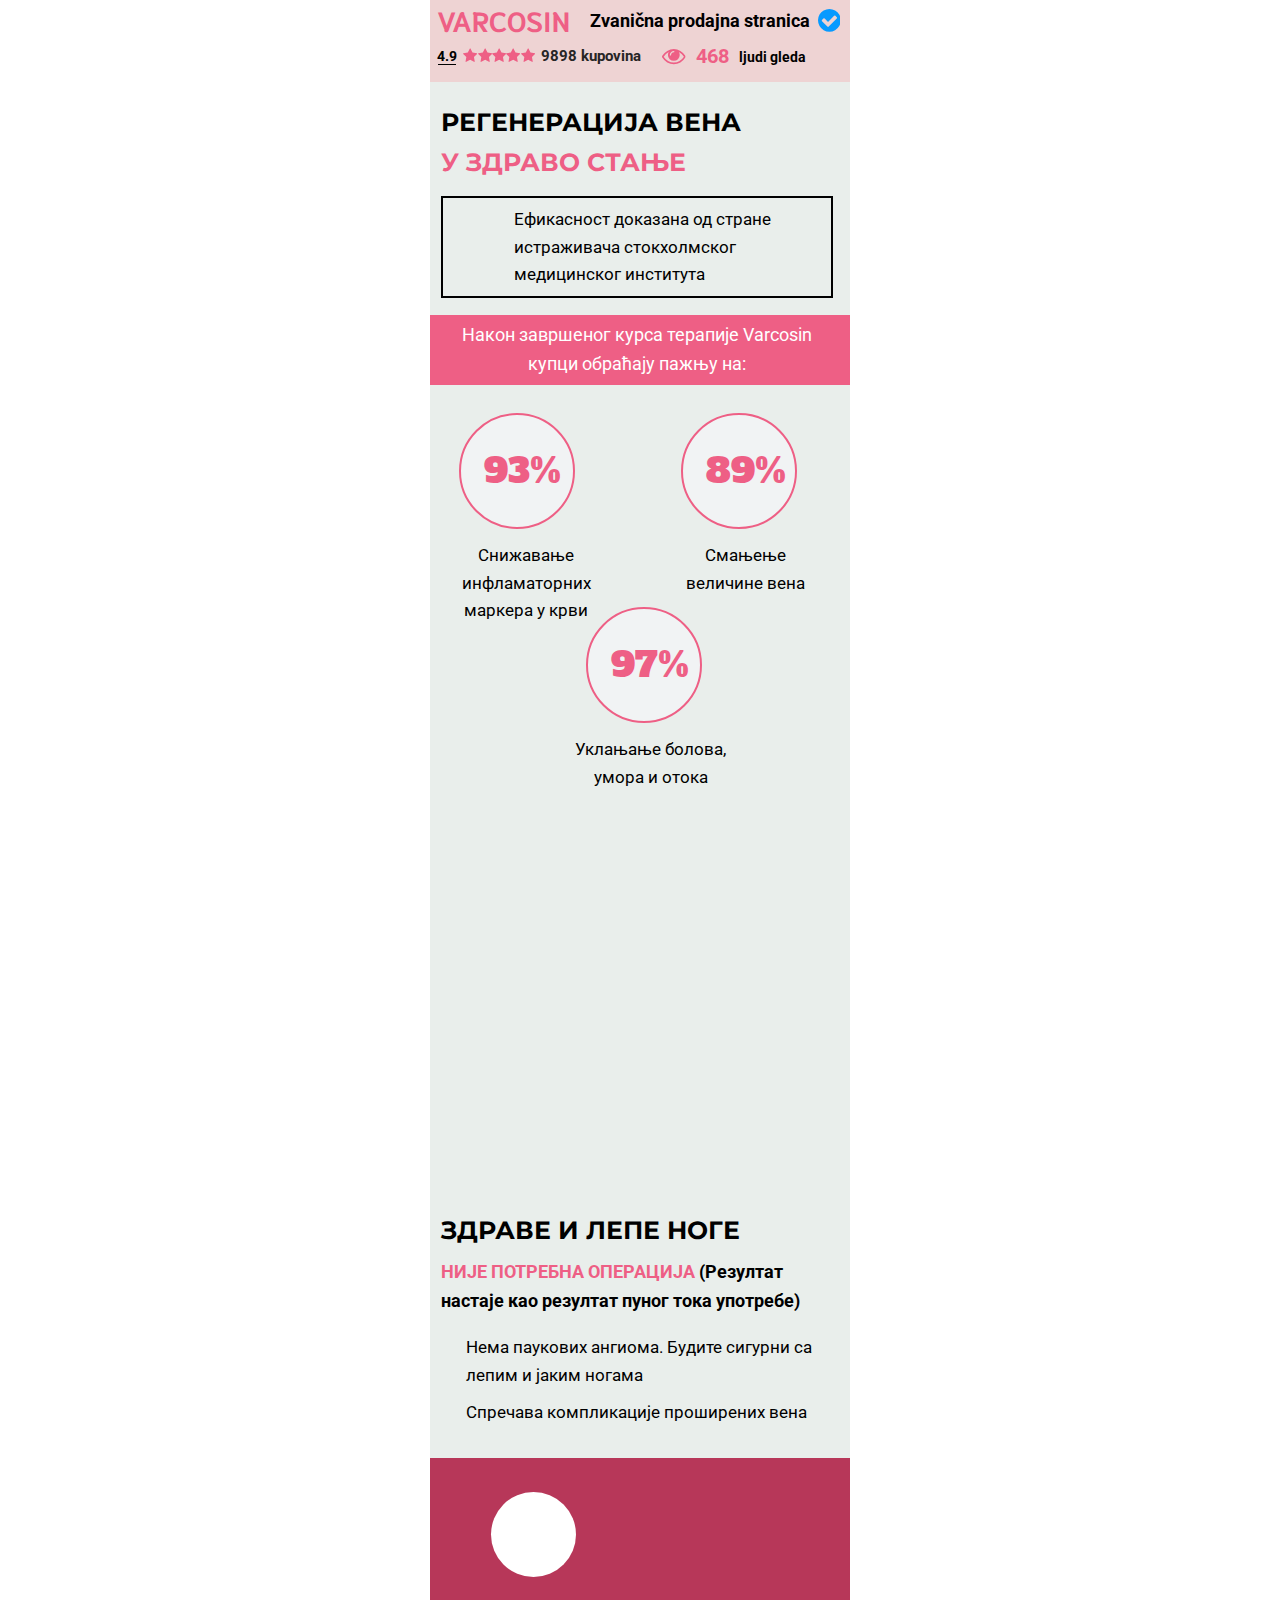
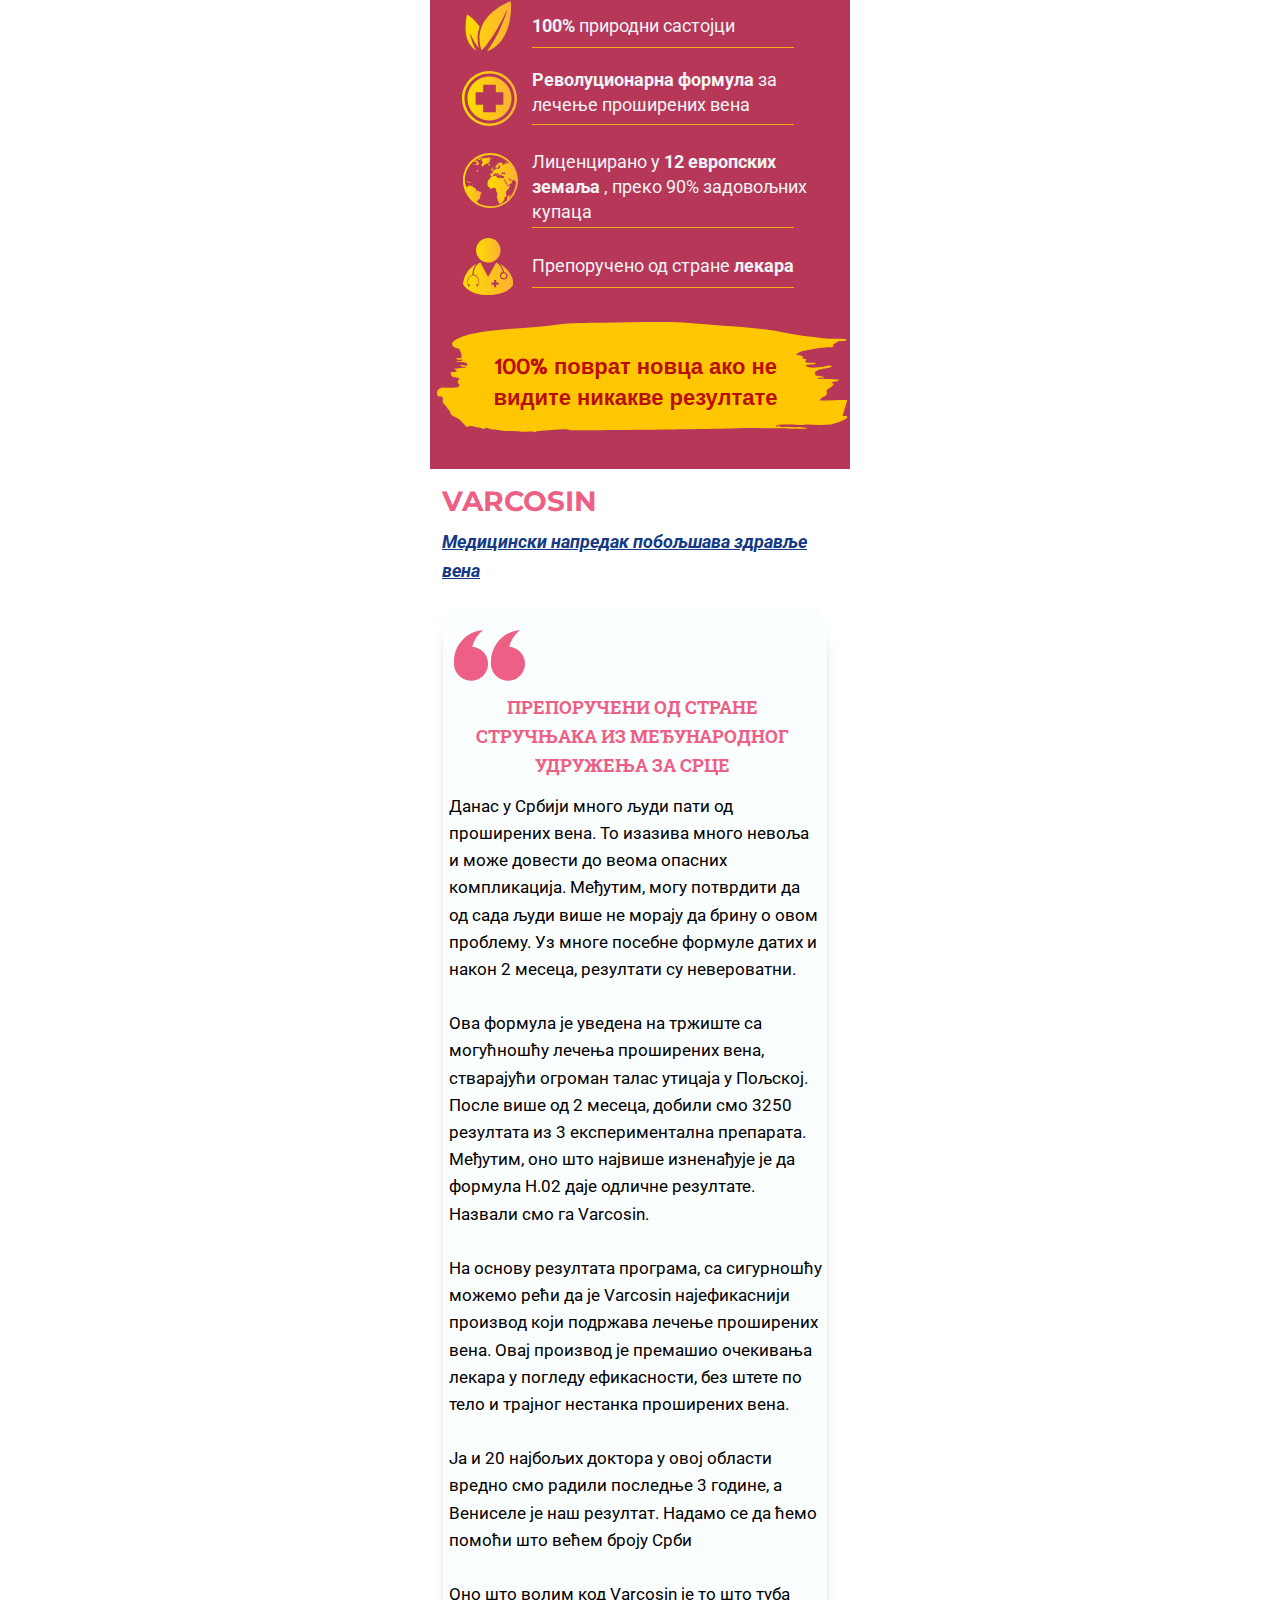
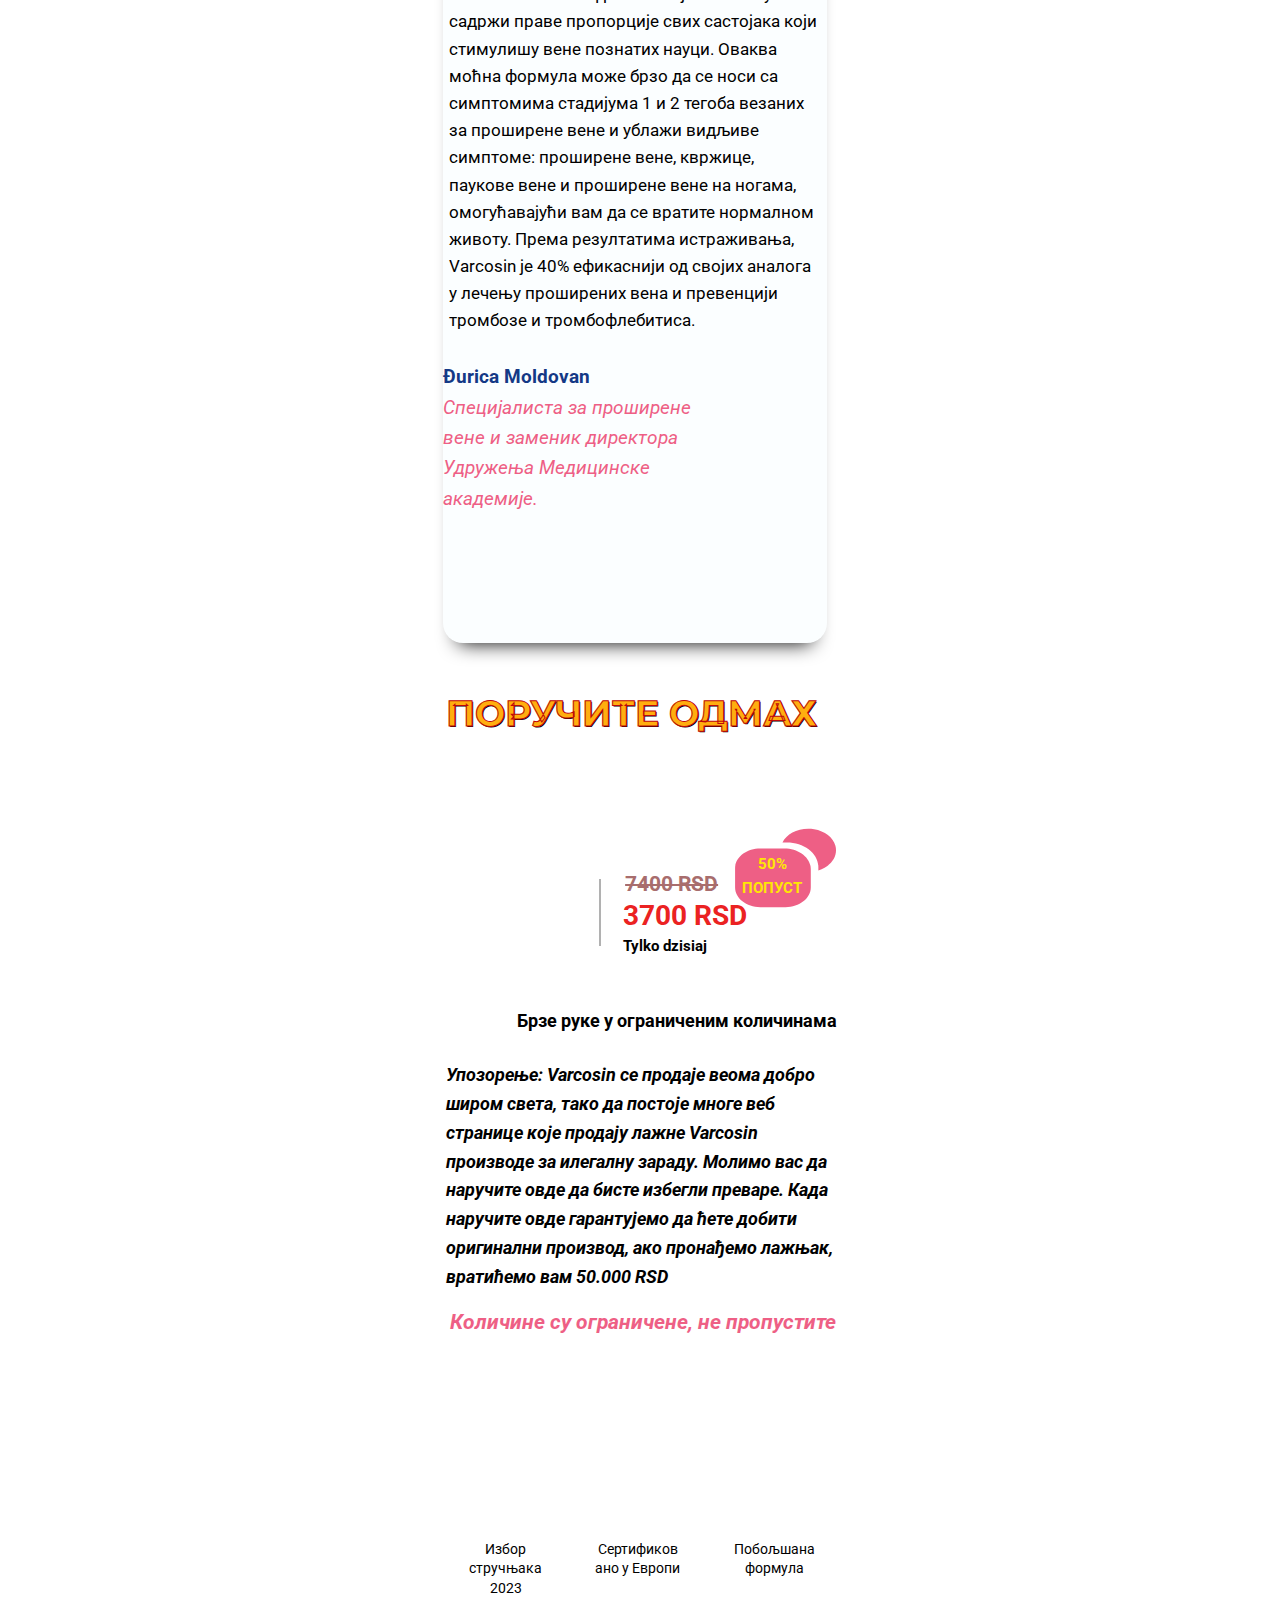
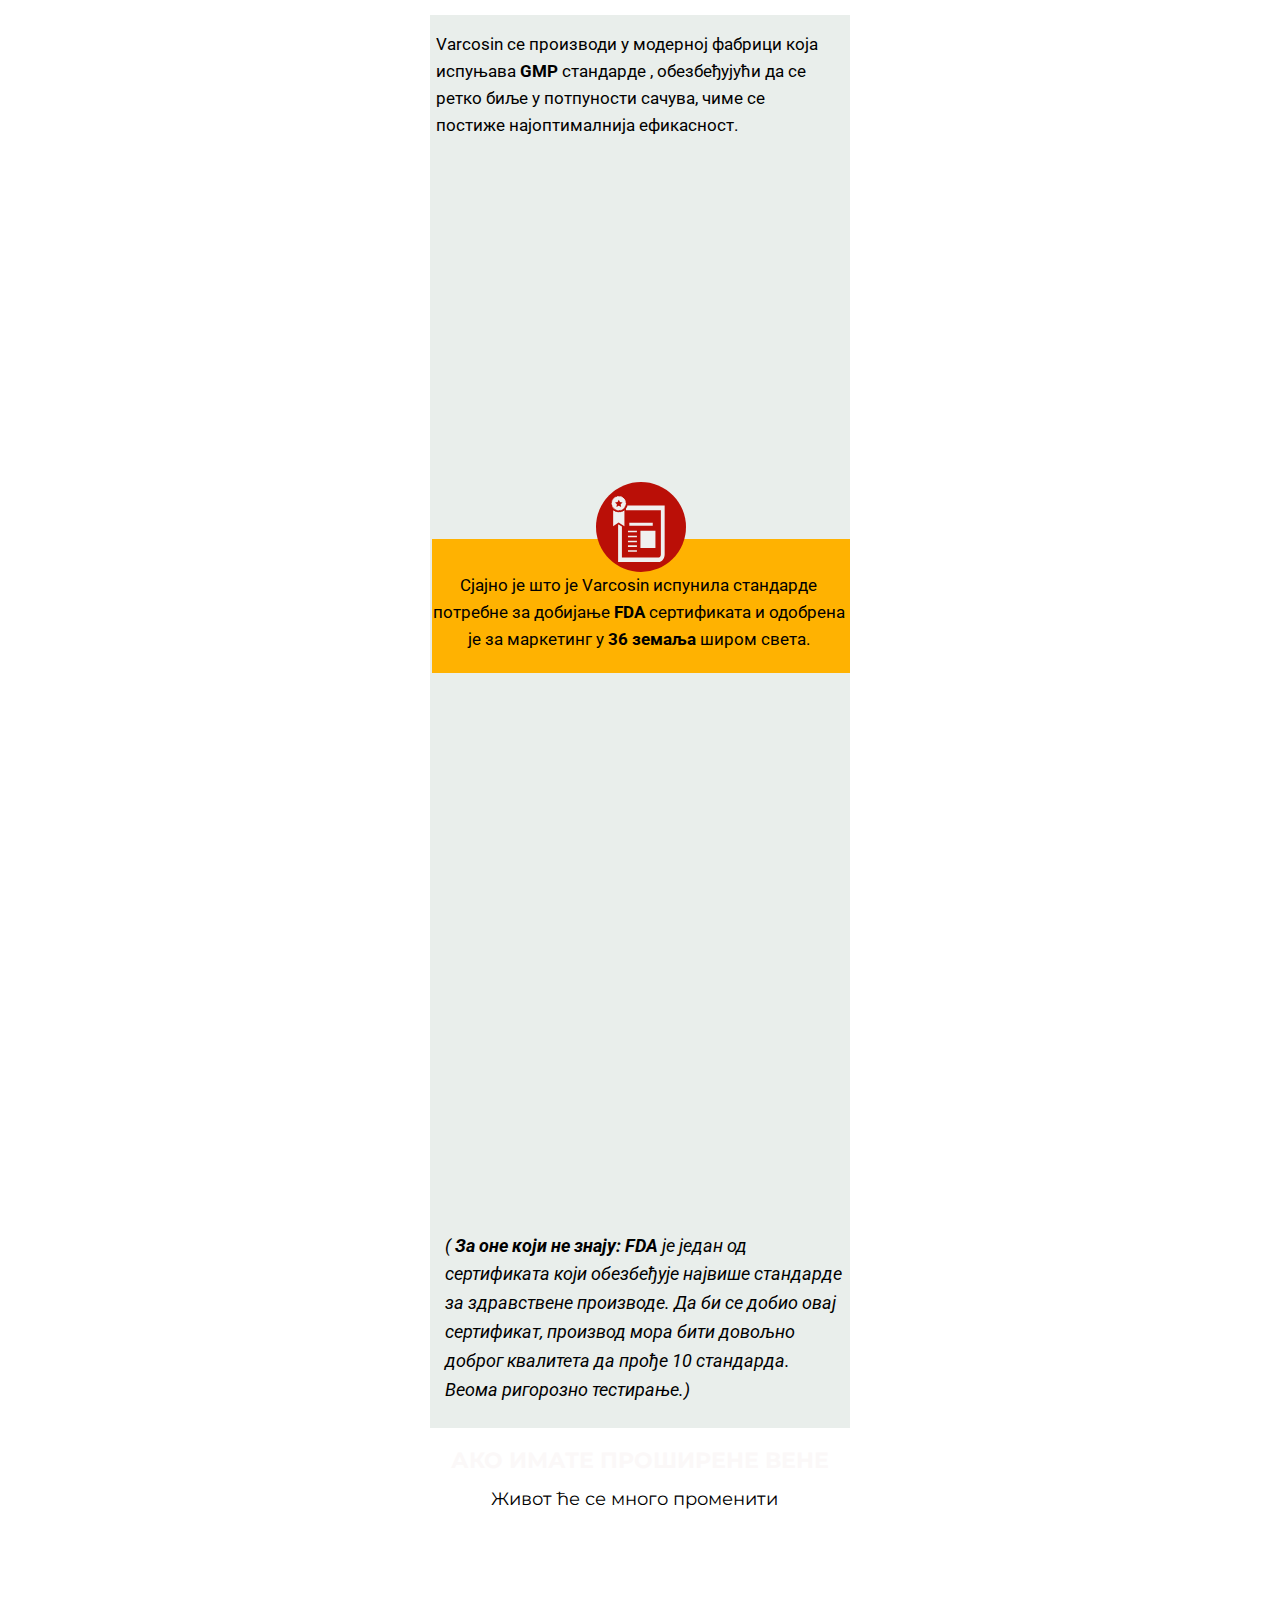
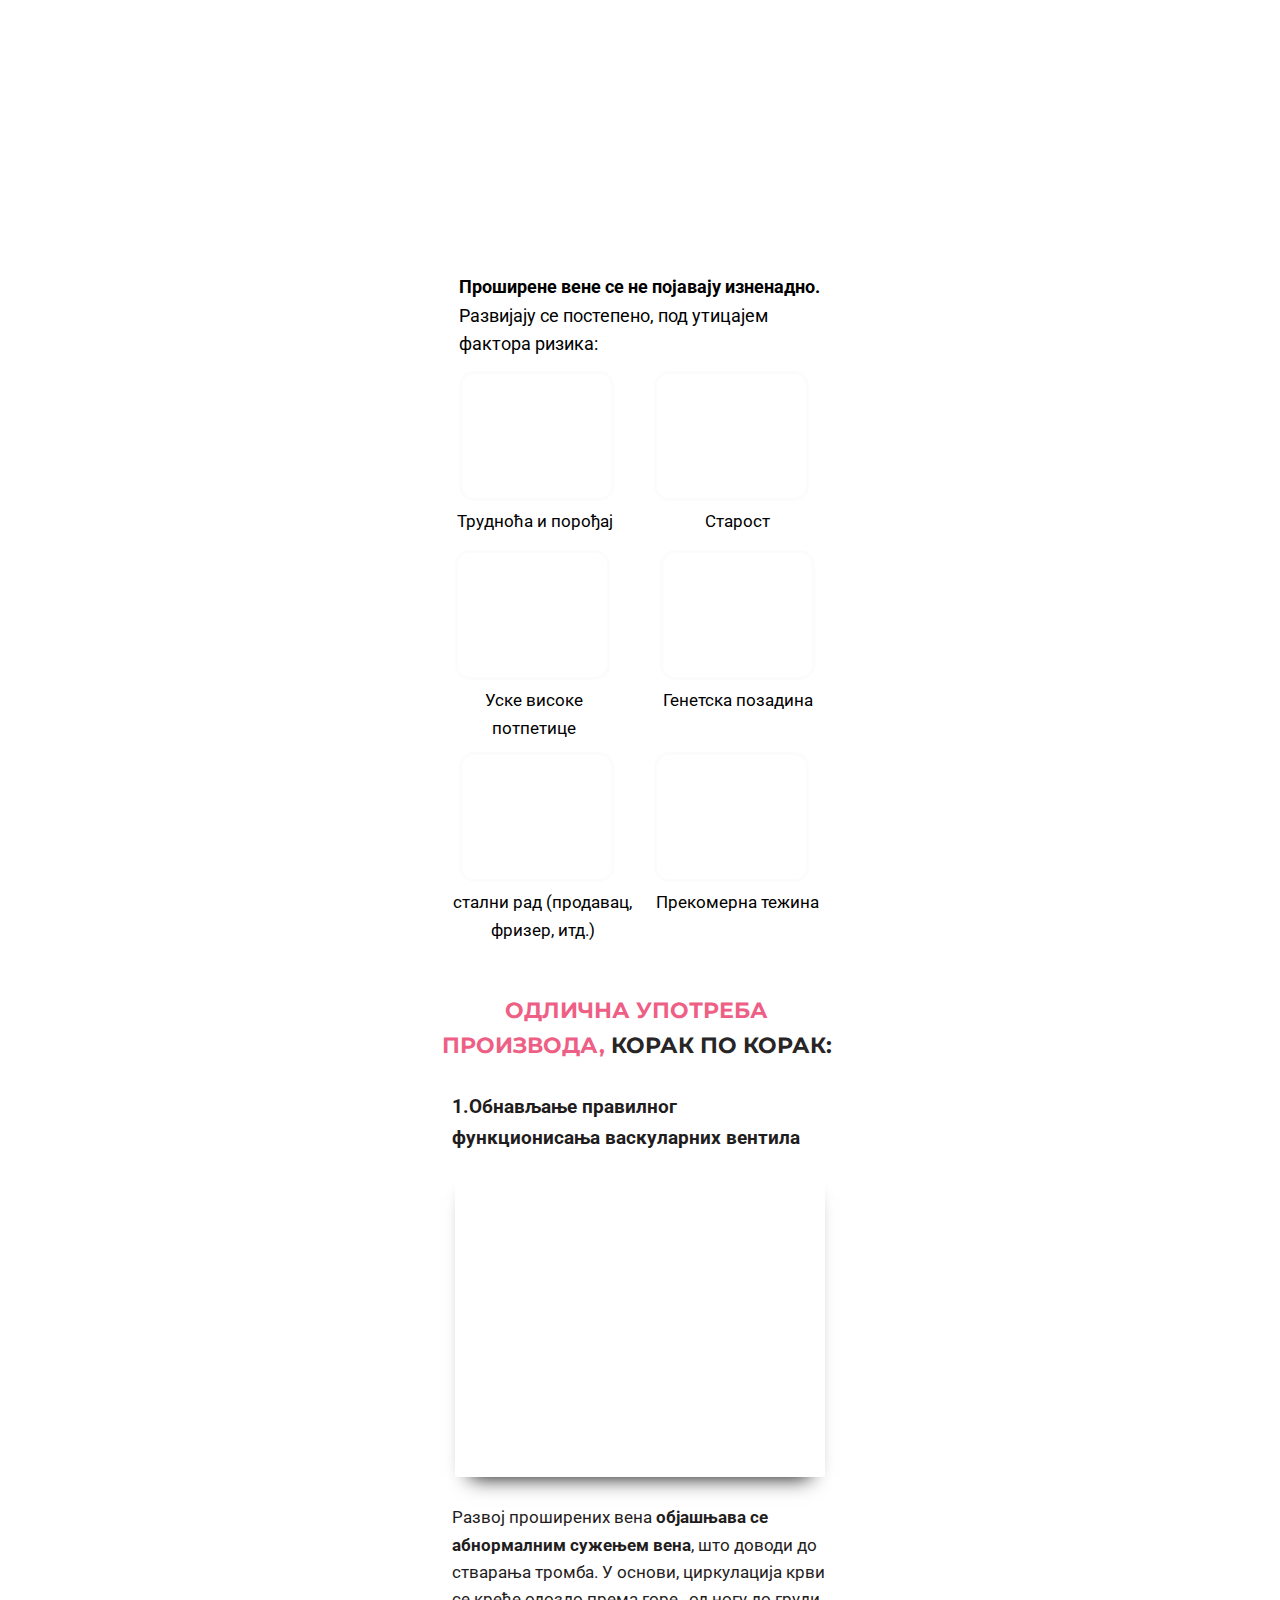
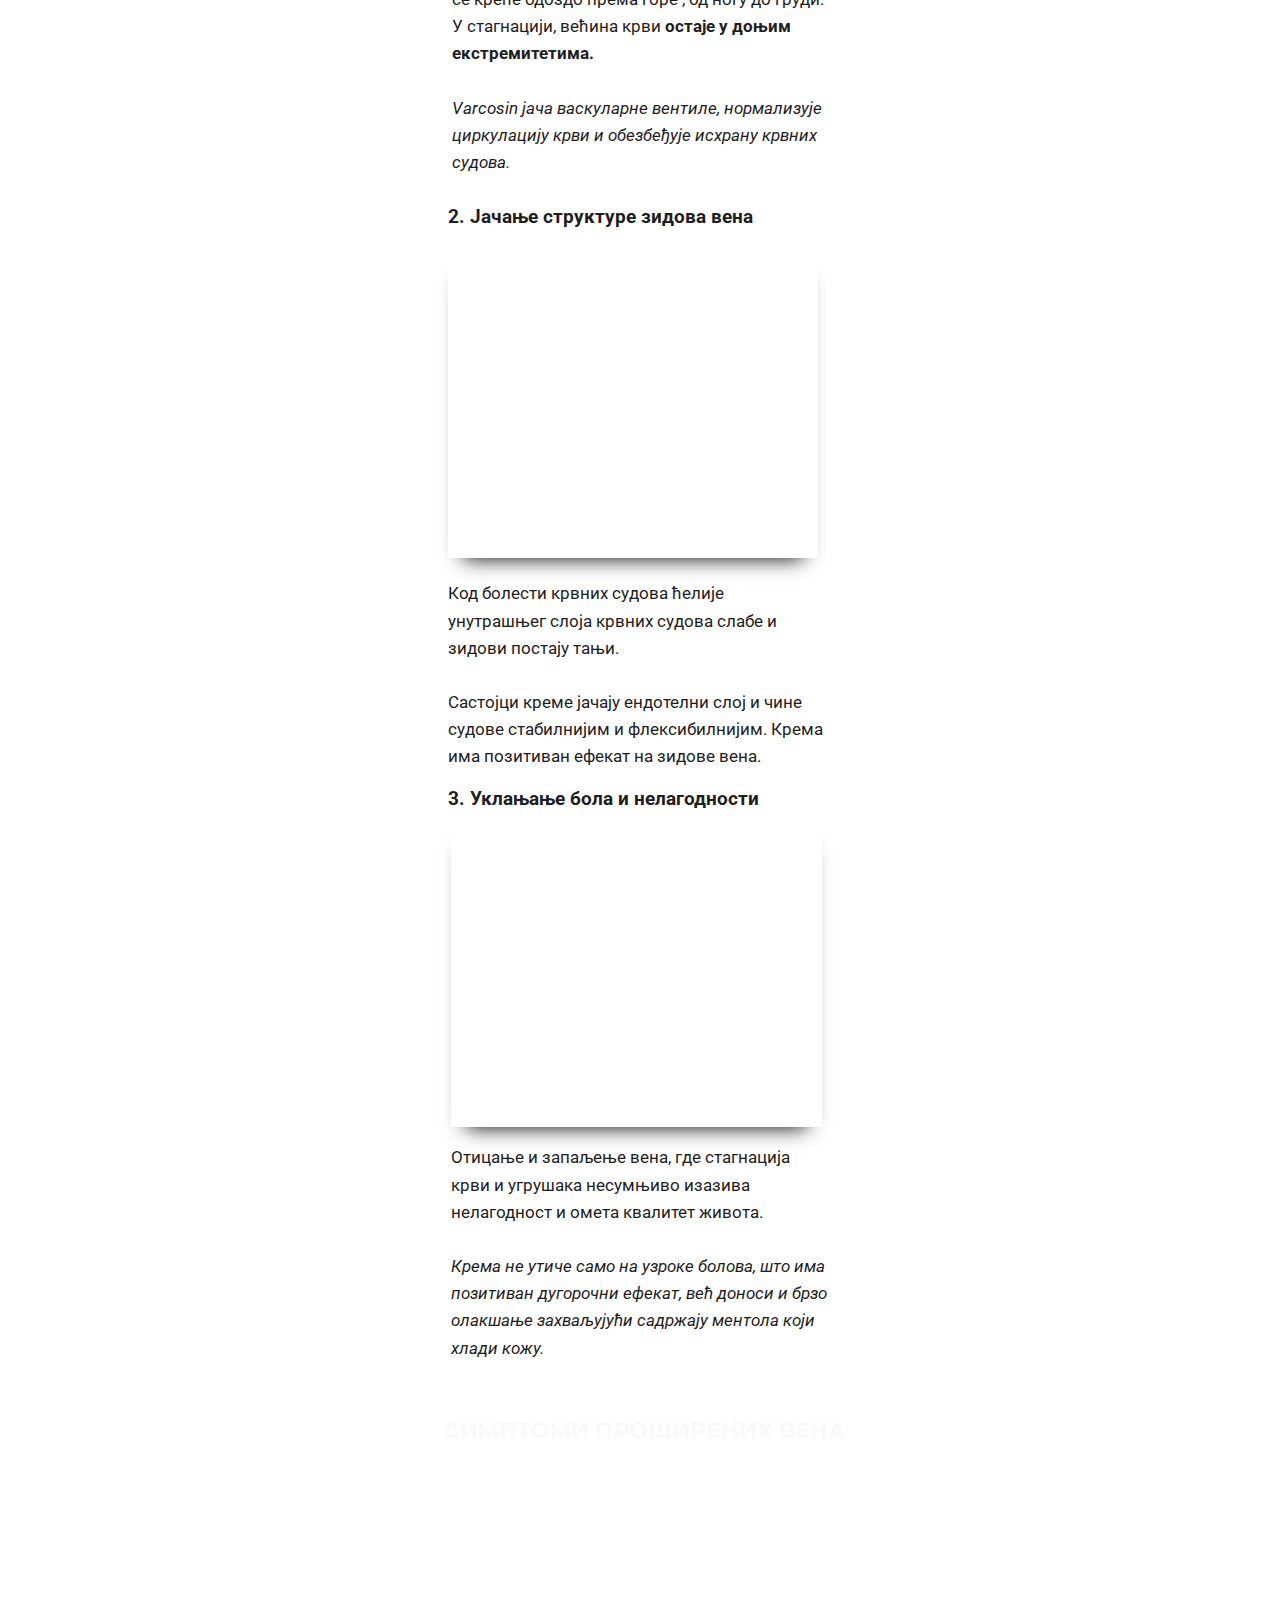
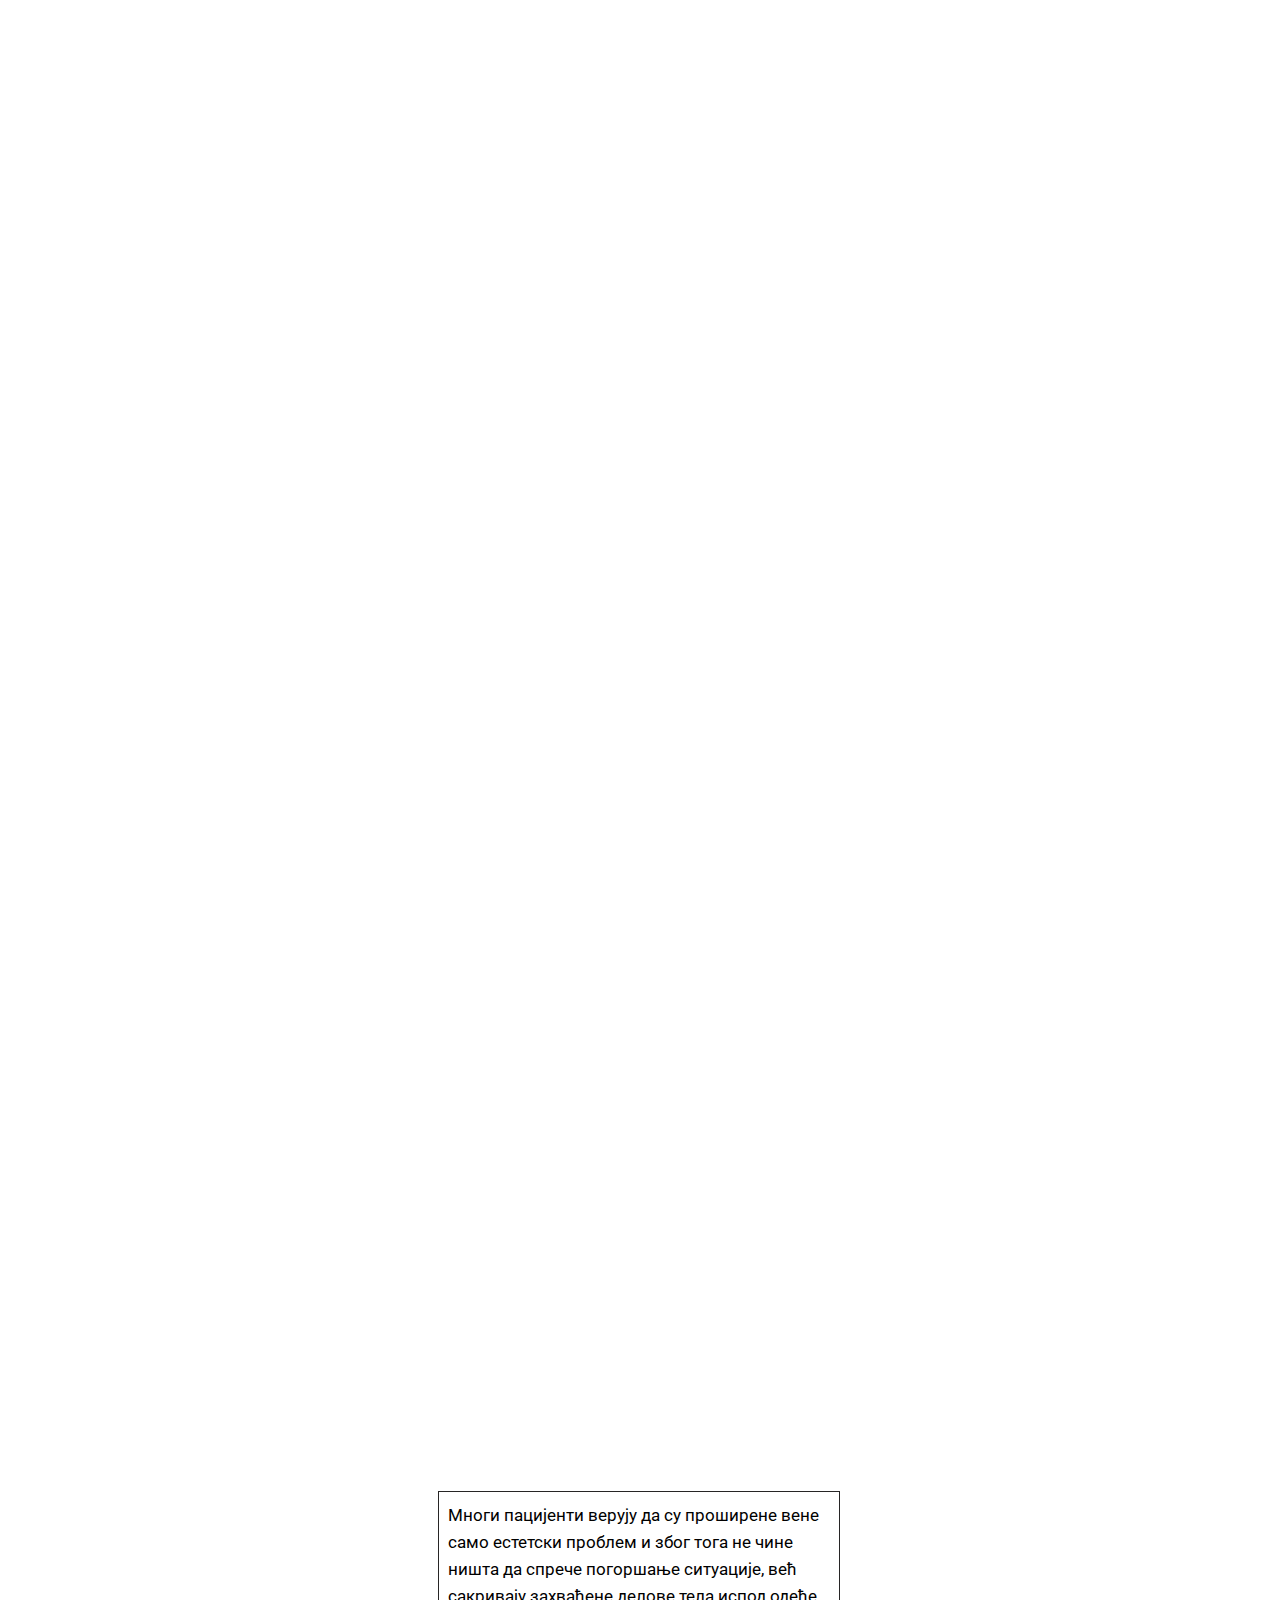
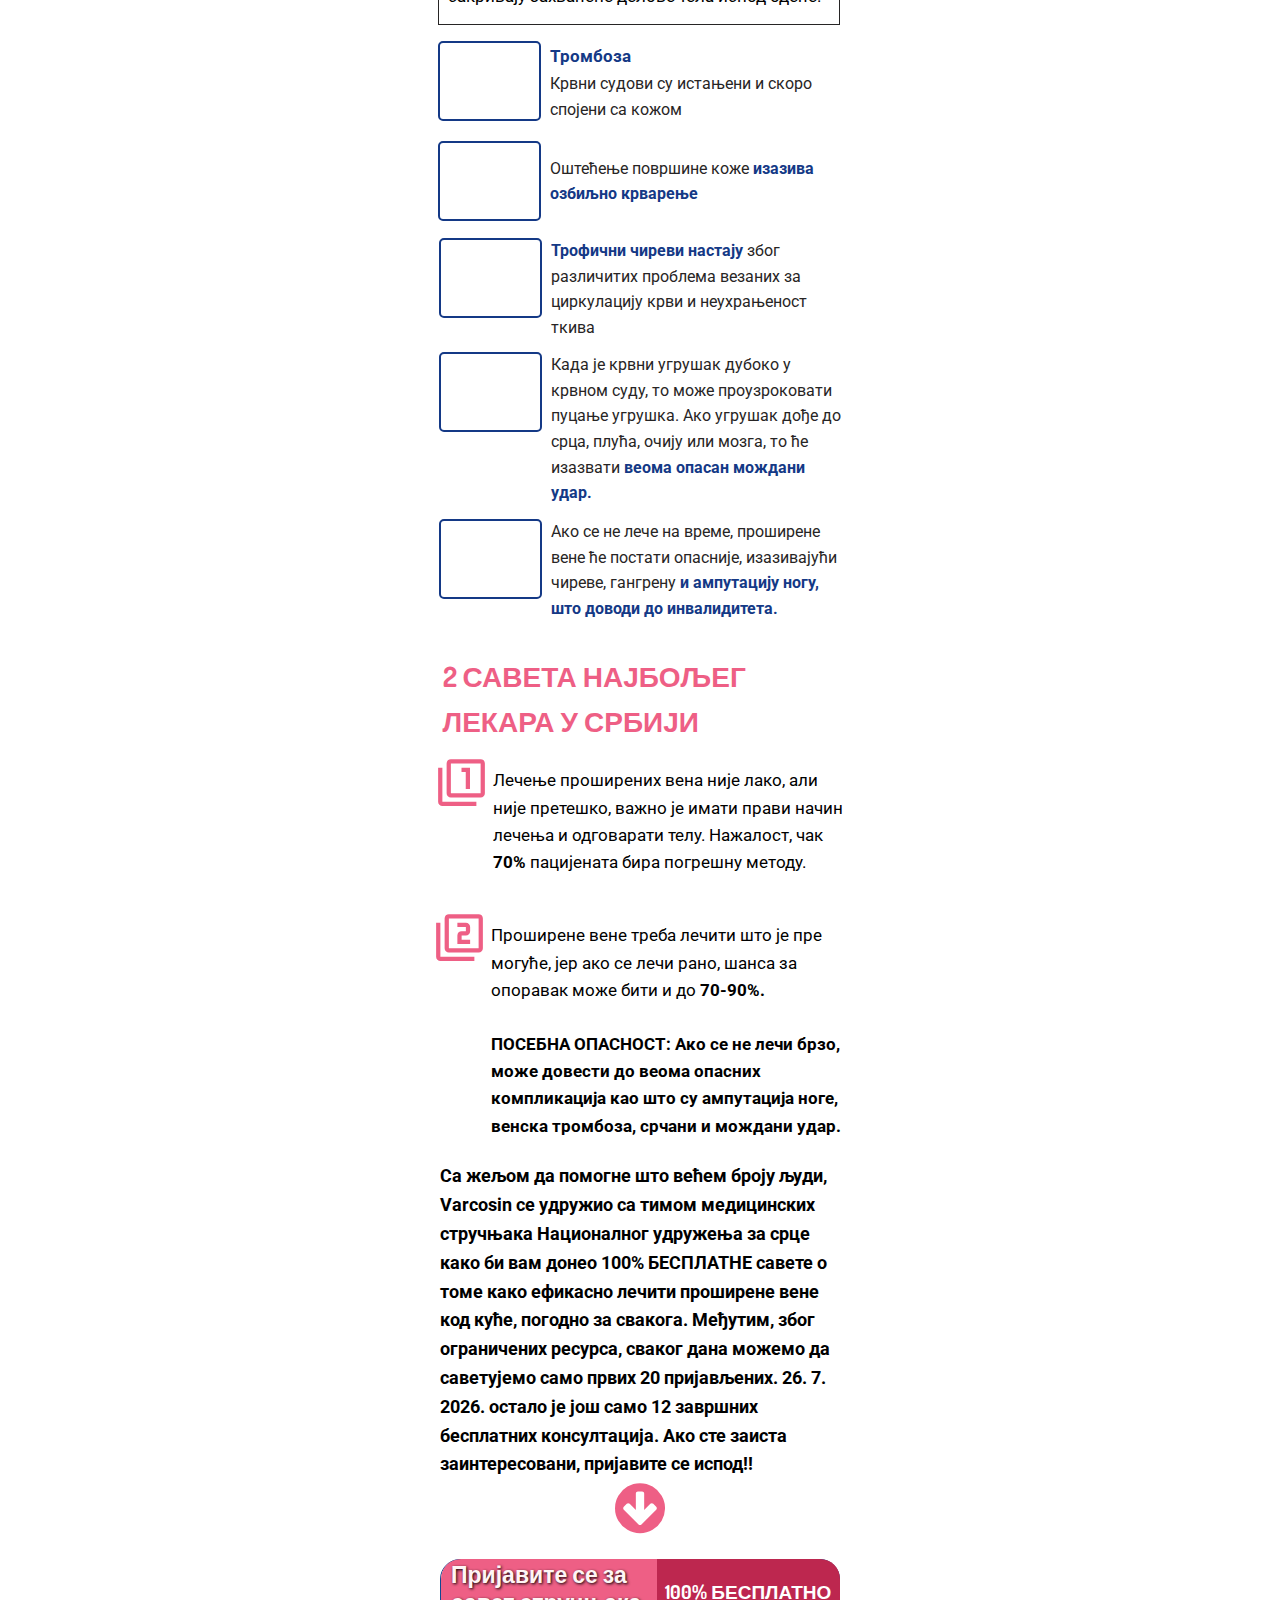
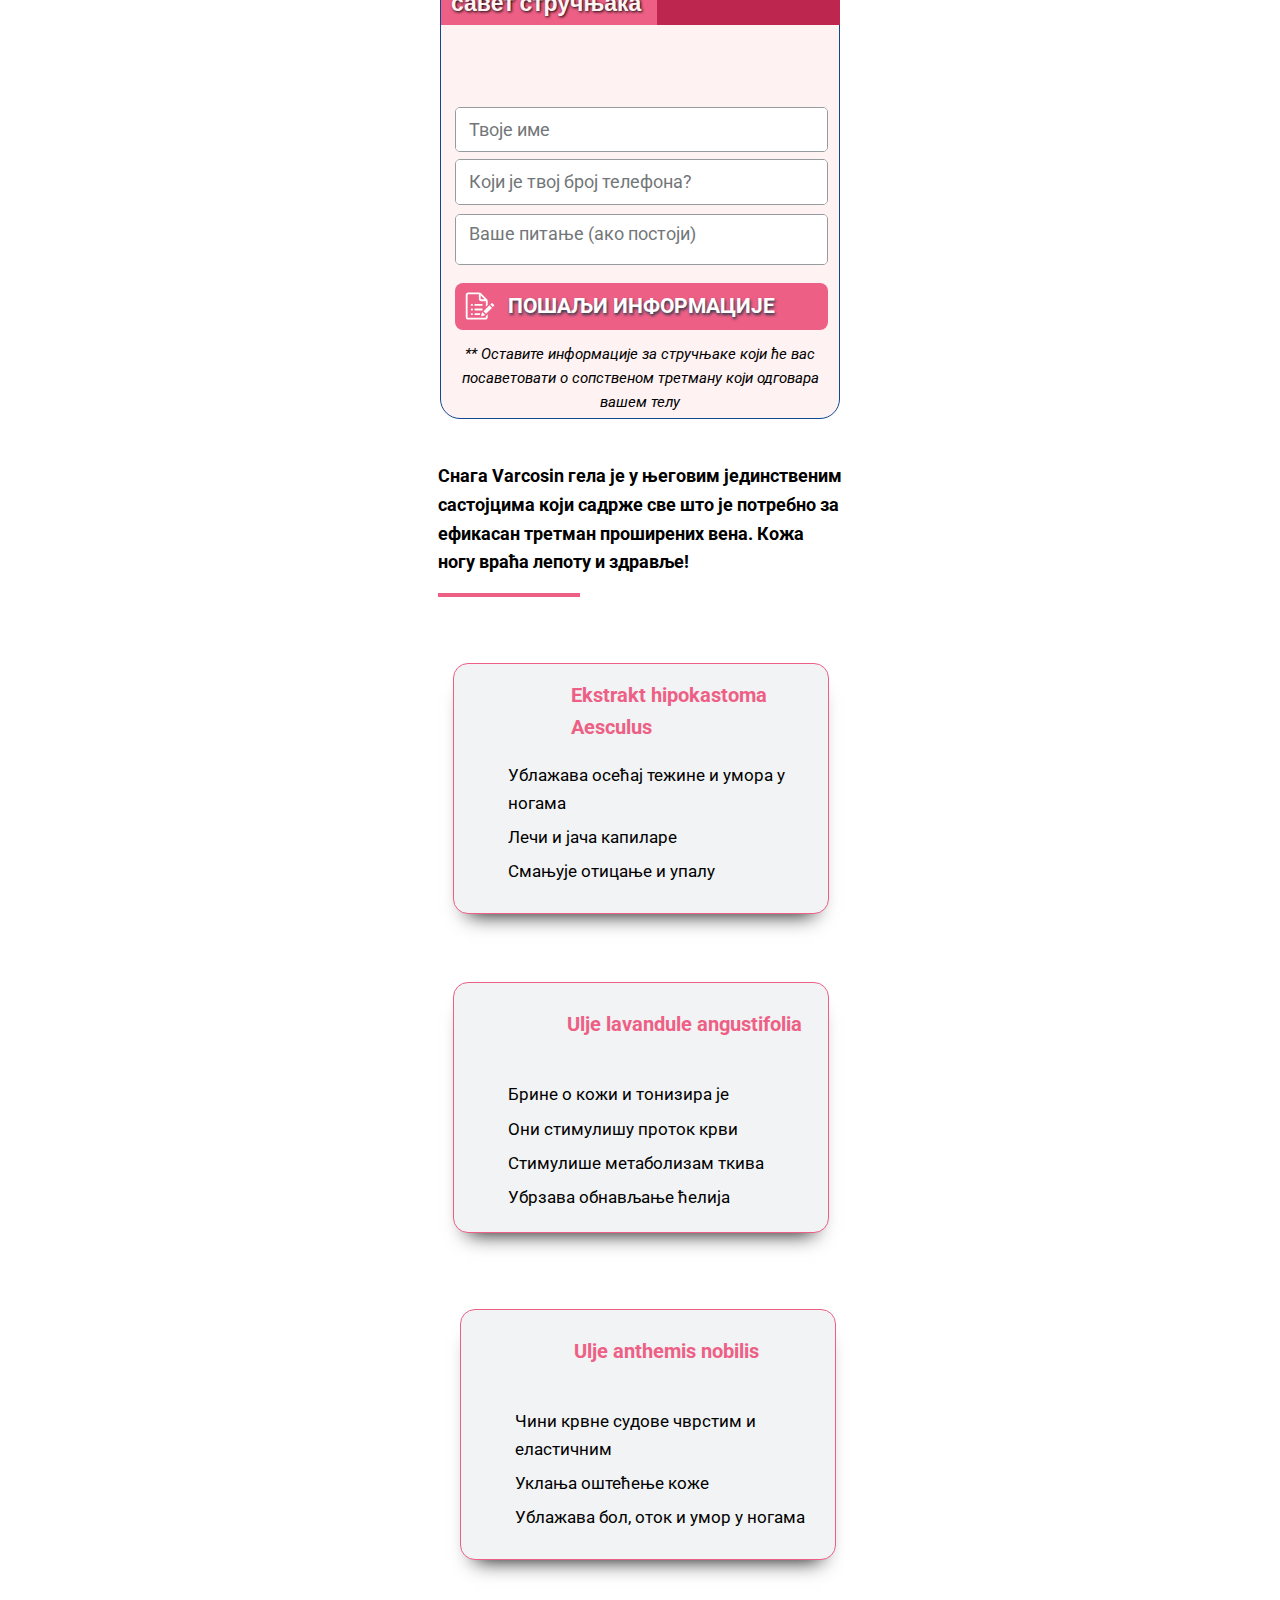
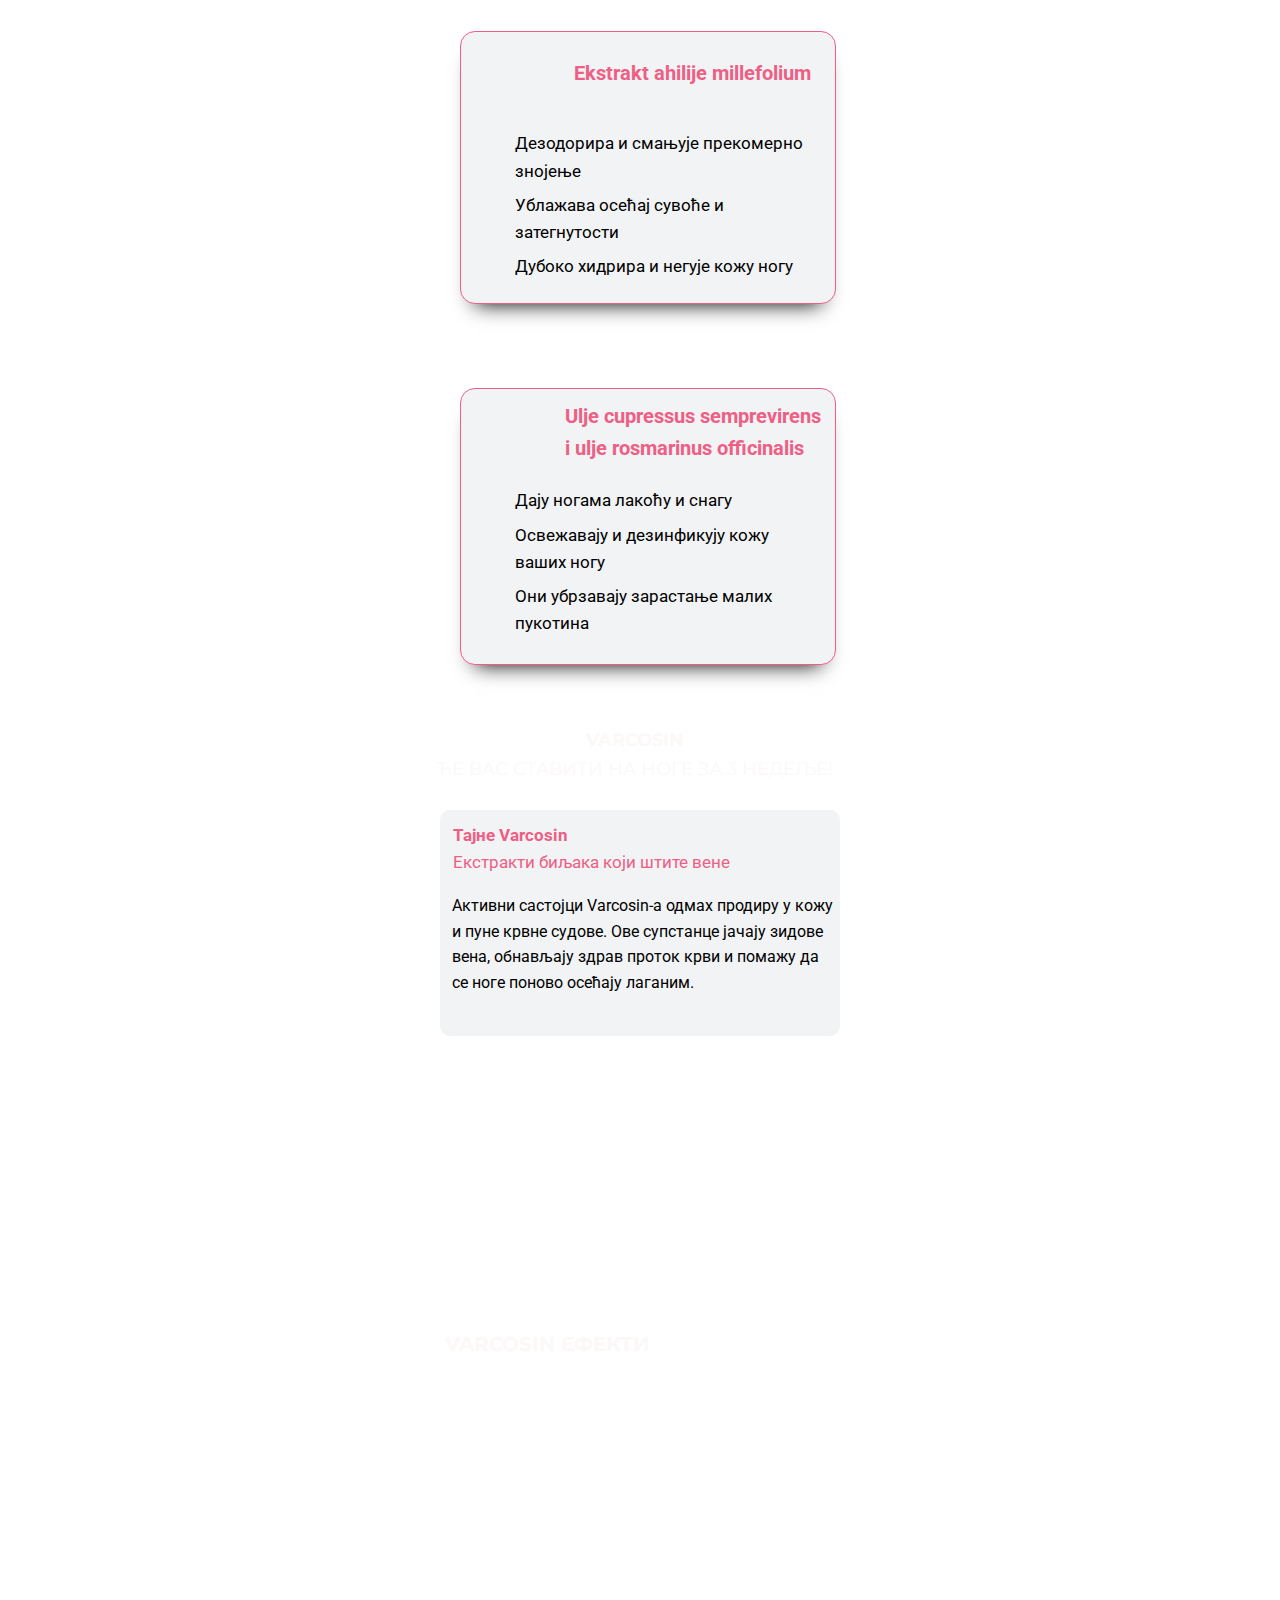
==== commit f8177616: "Update index.html" ====
--- a/index.html
+++ b/index.html
@@ -1,9655 +1,61 @@
-<!DOCTYPE html>
-<html lang="vi">
-
-<head>
-	<meta charset="UTF-8">
-	<title>Varcosin - 50% popusta samo danas. Naručite odmah</title>
-	<meta http-equiv="Cache-Control" content="no-cache">
-	<meta http-equiv="X-UA-Compatible" content="IE=edge">
-	<meta http-equiv="Expires" content="-1">
-	<meta name="keywords" content="">
-	<meta name="description" content="Varcosin RS">
-	<meta id='viewport' name='viewport' content='width=device-width, initial-scale=1' />
-	<script
-		type='text/javascript'>window.ladi_viewport = function (keyWidth) { var screen_width = window.ladi_screen_width || window.screen.width; keyWidth = keyWidth ? keyWidth : "innerWidth"; var width = window[keyWidth] > 0 ? window[keyWidth] : screen_width; var widthDevice = width; var is_desktop = false; var content = ""; if (typeof window.ladi_is_desktop == "undefined" || window.ladi_is_desktop == undefined) { window.ladi_is_desktop = is_desktop; } if (!is_desktop) { widthDevice = 420; } else { widthDevice = 960; } content = "width=" + widthDevice + ", user-scalable=no"; var scale = 1; if (!is_desktop && widthDevice != screen_width && screen_width > 0) { scale = screen_width / widthDevice; } if (scale != 1) { content += ", initial-scale=" + scale + ", minimum-scale=" + scale + ", maximum-scale=" + scale; } var docViewport = document.getElementById("viewport"); if (!docViewport) { docViewport = document.createElement("meta"); docViewport.setAttribute("id", "viewport"); docViewport.setAttribute("name", "viewport"); document.head.appendChild(docViewport); } docViewport.setAttribute("content", content); }; window.ladi_viewport(); window.ladi_fbq_data = []; window.ladi_fbq = function () { window.ladi_fbq_data.push(arguments); }; window.ladi_ttq_data = []; window.ladi_ttq = function () { window.ladi_ttq_data.push(arguments); };</script>
-	<link rel="canonical" href="https://varcosin.pharmacies123.com" />
-	<meta property="og:url" content="https://varcosin.pharmacies123.com" />
-	<meta property="og:title" content="Varcosin - 50% popusta samo danas. Naručite odmah" />
-	<meta property="og:type" content="website" />
-	<meta property="og:image"
-		content="https://static.ladipage.net/5ea845b95da1a2557f302daa/product-1-20230905024302-zpamr.png">
-	<meta property="og:description" content="Varcosin RS" />
-	<meta name="format-detection" content="telephone=no" />
-	<link rel="shortcut icon"
-		href="https://static.ladipage.net/5ea845b95da1a2557f302daa/product-1-20230905024302-zpamr.png" />
-	<link rel="dns-prefetch">
-	<link rel="preconnect" href="https://fonts.googleapis.com/" crossorigin>
-	<link rel="preconnect" href="https://fonts.gstatic.com/" crossorigin>
-	<link rel="preconnect" href="https://w.ladicdn.com/" crossorigin>
-	<link rel="preconnect" href="https://s.ladicdn.com/" crossorigin>
-	<link rel="preconnect" href="https://api.ldpform.com/" crossorigin>
-	<link rel="preconnect" href="https://a.ladipage.com/" crossorigin>
-	<link rel="preconnect" href="https://api.sales.ldpform.net/" crossorigin>
-	<link rel="preload"
-		href="https://fonts.googleapis.com/css2?family=Roboto:wght@400;700&family=Oswald:wght@400;700&family=Niramit:wght@400;700&family=Dosis:wght@400;700&family=Montserrat:wght@400;700&family=Alfa+Slab+One&family=Roboto+Slab:wght@400;700&display=swap"
-		as="style" onload="this.onload = null; this.rel = 'stylesheet';">
-	<link rel="preload" href="https://w.ladicdn.com/v2/source/ladipagev3.min.js?v=1693881728764" as="script">
-	<style id="style_ladi" type="text/css">
-		a,
-		abbr,
-		acronym,
-		address,
-		applet,
-		article,
-		aside,
-		audio,
-		b,
-		big,
-		blockquote,
-		body,
-		button,
-		canvas,
-		caption,
-		center,
-		cite,
-		code,
-		dd,
-		del,
-		details,
-		dfn,
-		div,
-		dl,
-		dt,
-		em,
-		embed,
-		fieldset,
-		figcaption,
-		figure,
-		footer,
-		form,
-		h1,
-		h2,
-		h3,
-		h4,
-		h5,
-		h6,
-		header,
-		hgroup,
-		html,
-		i,
-		iframe,
-		img,
-		input,
-		ins,
-		kbd,
-		label,
-		legend,
-		li,
-		mark,
-		menu,
-		nav,
-		object,
-		ol,
-		output,
-		p,
-		pre,
-		q,
-		ruby,
-		s,
-		samp,
-		section,
-		select,
-		small,
-		span,
-		strike,
-		strong,
-		sub,
-		summary,
-		sup,
-		table,
-		tbody,
-		td,
-		textarea,
-		tfoot,
-		th,
-		thead,
-		time,
-		tr,
-		tt,
-		u,
-		ul,
-		var,
-		video {
-			margin: 0;
-			padding: 0;
-			border: 0;
-			outline: 0;
-			font-size: 100%;
-			font: inherit;
-			vertical-align: baseline;
-			box-sizing: border-box;
-			-webkit-font-smoothing: antialiased;
-			-moz-osx-font-smoothing: grayscale
+<!DOCTYPE html><html lang="vi"><head><meta charset="UTF-8"><title>Varcosin - 50% popusta samo danas. Naručite odmah</title><meta http-equiv="Cache-Control" content="no-cache"><meta http-equiv="X-UA-Compatible" content="IE=edge"><meta http-equiv="Expires" content="-1"><meta name="keywords" content=""><meta name="description" content="Varcosin RS"><meta id='viewport' name='viewport' content='width=device-width, initial-scale=1' /><script type='text/javascript'>window.ladi_viewport = function (keyWidth) {var screen_width = window.ladi_screen_width || window.screen.width;keyWidth = keyWidth ? keyWidth : "innerWidth";var width = window[keyWidth] > 0 ? window[keyWidth] : screen_width;var widthDevice = width;var is_desktop = false;var content = "";if (typeof window.ladi_is_desktop == "undefined" || window.ladi_is_desktop == undefined) {window.ladi_is_desktop = is_desktop;}if (!is_desktop) {widthDevice = 420;} else {widthDevice = 960;}content = "width=" + widthDevice + ", user-scalable=no";var scale = 1;if (!is_desktop && widthDevice != screen_width && screen_width > 0) {scale = screen_width / widthDevice;}if (scale != 1) {content += ", initial-scale=" + scale + ", minimum-scale=" + scale + ", maximum-scale=" + scale;}var docViewport = document.getElementById("viewport");if (!docViewport) {docViewport = document.createElement("meta");docViewport.setAttribute("id", "viewport");docViewport.setAttribute("name", "viewport");document.head.appendChild(docViewport);}docViewport.setAttribute("content", content);};window.ladi_viewport();window.ladi_fbq_data = [];window.ladi_fbq = function () {window.ladi_fbq_data.push(arguments);};window.ladi_ttq_data = [];window.ladi_ttq = function () {window.ladi_ttq_data.push(arguments);};</script><link rel="canonical" href="https://varcosin.pharmacies123.com" /><meta property="og:url" content="https://varcosin.pharmacies123.com" /><meta property="og:title" content="Varcosin - 50% popusta samo danas. Naručite odmah" /><meta property="og:type" content="website" /><meta property="og:image" content="https://static.ladipage.net/5ea845b95da1a2557f302daa/product-1-20230905024302-zpamr.png"><meta property="og:description" content="Varcosin RS" /><meta name="format-detection" content="telephone=no" /><link rel="shortcut icon" href="https://static.ladipage.net/5ea845b95da1a2557f302daa/product-1-20230905024302-zpamr.png"/><link rel="dns-prefetch"><link rel="preconnect" href="https://fonts.googleapis.com/" crossorigin><link rel="preconnect" href="https://fonts.gstatic.com/" crossorigin><link rel="preconnect" href="https://w.ladicdn.com/" crossorigin><link rel="preconnect" href="https://s.ladicdn.com/" crossorigin><link rel="preconnect" href="https://api.ldpform.com/" crossorigin><link rel="preconnect" href="https://a.ladipage.com/" crossorigin><link rel="preconnect" href="https://api.sales.ldpform.net/" crossorigin><link rel="preload" href="https://fonts.googleapis.com/css2?family=Roboto:wght@400;700&family=Oswald:wght@400;700&family=Niramit:wght@400;700&family=Dosis:wght@400;700&family=Montserrat:wght@400;700&family=Alfa+Slab+One&family=Roboto+Slab:wght@400;700&display=swap" as="style" onload="this.onload = null; this.rel = 'stylesheet';"><link rel="preload" href="https://w.ladicdn.com/v2/source/ladipagev3.min.js?v=1693881728764" as="script"><style id="style_ladi" type="text/css">a,abbr,acronym,address,applet,article,aside,audio,b,big,blockquote,body,button,canvas,caption,center,cite,code,dd,del,details,dfn,div,dl,dt,em,embed,fieldset,figcaption,figure,footer,form,h1,h2,h3,h4,h5,h6,header,hgroup,html,i,iframe,img,input,ins,kbd,label,legend,li,mark,menu,nav,object,ol,output,p,pre,q,ruby,s,samp,section,select,small,span,strike,strong,sub,summary,sup,table,tbody,td,textarea,tfoot,th,thead,time,tr,tt,u,ul,var,video{margin:0;padding:0;border:0;outline:0;font-size:100%;font:inherit;vertical-align:baseline;box-sizing:border-box;-webkit-font-smoothing:antialiased;-moz-osx-font-smoothing:grayscale}article,aside,details,figcaption,figure,footer,header,hgroup,menu,nav,section{display:block}body{line-height:1}a{text-decoration:none}ol,ul{list-style:none}blockquote,q{quotes:none}blockquote:after,blockquote:before,q:after,q:before{content:'';content:none}table{border-collapse:collapse;border-spacing:0}.ladi-loading{z-index:900000000000;position:fixed;width:100%;height:100%;top:0;left:0;background-color:rgba(0,0,0,.1)}.ladi-loading .loading{width:80px;height:80px;top:0;left:0;bottom:0;right:0;margin:auto;overflow:hidden;position:absolute}.ladi-loading .loading div{position:absolute;width:6px;height:6px;background:#fff;border-radius:50%;animation:ladi-loading 1.2s linear infinite}.ladi-loading .loading div:nth-child(1){animation-delay:0s;top:37px;left:66px}.ladi-loading .loading div:nth-child(2){animation-delay:-.1s;top:22px;left:62px}.ladi-loading .loading div:nth-child(3){animation-delay:-.2s;top:11px;left:52px}.ladi-loading .loading div:nth-child(4){animation-delay:-.3s;top:7px;left:37px}.ladi-loading .loading div:nth-child(5){animation-delay:-.4s;top:11px;left:22px}.ladi-loading .loading div:nth-child(6){animation-delay:-.5s;top:22px;left:11px}.ladi-loading .loading div:nth-child(7){animation-delay:-.6s;top:37px;left:7px}.ladi-loading .loading div:nth-child(8){animation-delay:-.7s;top:52px;left:11px}.ladi-loading .loading div:nth-child(9){animation-delay:-.8s;top:62px;left:22px}.ladi-loading .loading div:nth-child(10){animation-delay:-.9s;top:66px;left:37px}.ladi-loading .loading div:nth-child(11){animation-delay:-1s;top:62px;left:52px}.ladi-loading .loading div:nth-child(12){animation-delay:-1.1s;top:52px;left:62px}@keyframes ladi-loading{0%,100%,20%,80%{transform:scale(1)}50%{transform:scale(1.5)}}.ladipage-message{position:fixed;width:100%;height:100%;top:0;left:0;z-index:10000000000;background:rgba(0,0,0,.3)}.ladipage-message .ladipage-message-box{width:400px;max-width:calc(100% - 50px);height:160px;border:1px solid rgba(0,0,0,.3);background-color:#fff;position:fixed;top:calc(50% - 155px);left:0;right:0;margin:auto;border-radius:10px}.ladipage-message .ladipage-message-box span{display:block;background-color:rgba(6,21,40,.05);color:#000;padding:12px 15px;font-weight:600;font-size:16px;line-height:16px;border-top-left-radius:10px;border-top-right-radius:10px}.ladipage-message .ladipage-message-box .ladipage-message-text{display:-webkit-box;font-size:14px;padding:0 20px;margin-top:10px;line-height:18px;-webkit-line-clamp:3;-webkit-box-orient:vertical;overflow:hidden;text-overflow:ellipsis}.ladipage-message .ladipage-message-box .ladipage-message-close{display:block;position:absolute;right:15px;bottom:10px;margin:0 auto;padding:10px 0;border:none;width:80px;text-transform:uppercase;text-align:center;color:#000;background-color:#e6e6e6;border-radius:5px;text-decoration:none;font-size:14px;line-height:14px;font-weight:600;cursor:pointer}.lightbox-screen{display:none;position:fixed;width:100%;height:100%;top:0;left:0;bottom:0;right:0;margin:auto;z-index:9000000080;background:rgba(0,0,0,.5)}.lightbox-screen .lightbox-close{position:absolute;z-index:9000000090;cursor:pointer}.lightbox-screen .lightbox-hidden{display:none}.lightbox-screen .lightbox-close{width:16px;height:16px;margin:10px;background-repeat:no-repeat;background-position:center center;background-image:url("data:image/svg+xml;utf8, %3Csvg%20width%3D%2224%22%20height%3D%2224%22%20viewBox%3D%220%200%2024%2024%22%20xmlns%3D%22http%3A%2F%2Fwww.w3.org%2F2000%2Fsvg%22%20fill%3D%22%23fff%22%3E%3Cpath%20fill-rule%3D%22evenodd%22%20clip-rule%3D%22evenodd%22%20d%3D%22M23.4144%202.00015L2.00015%2023.4144L0.585938%2022.0002L22.0002%200.585938L23.4144%202.00015Z%22%3E%3C%2Fpath%3E%3Cpath%20fill-rule%3D%22evenodd%22%20clip-rule%3D%22evenodd%22%20d%3D%22M2.00015%200.585938L23.4144%2022.0002L22.0002%2023.4144L0.585938%202.00015L2.00015%200.585938Z%22%3E%3C%2Fpath%3E%3C%2Fsvg%3E")}body {font-size: 12px;-ms-text-size-adjust: none;-moz-text-size-adjust: none;-o-text-size-adjust: none;-webkit-text-size-adjust: none;background-color: #fff;}.overflow-hidden {overflow: hidden;}.ladi-transition {transition: all 150ms linear 0s;}.opacity-0 {opacity: 0;}.height-0 {height: 0 !important;}.pointer-events-none {pointer-events: none;}.transition-parent-collapse-height {transition: height 150ms linear 0s;}.transition-parent-collapse-top {transition: top 150ms linear 0s;}.transition-readmore {transition: height 350ms linear 0s;}.transition-collapse {transition: height 150ms linear 0s;}body.grab {cursor: grab;}.ladi-wraper {width: 100%;min-height: 100%;overflow: hidden;}.ladi-container {position: relative;margin: 0 auto;height: 100%;}.ladi-element {position: absolute;}.ladi-overlay {position: absolute;top: 0;left: 0;height: 100%;width: 100%;pointer-events: none;}@media (hover: hover) {.ladi-check-hover {opacity: 0;}}.ladi-section {margin: 0 auto;position: relative;}.ladi-section[data-tab-id]{display: none;}.ladi-section.selected[data-tab-id]{display: block;}.ladi-section .ladi-section-background {position: absolute;width: 100%;height: 100%;top: 0;left: 0;pointer-events: none;overflow: hidden;}.ladi-carousel {position: absolute;width: 100%;height: 100%;overflow: hidden;}.ladi-carousel .ladi-carousel-content {position: absolute;width: 100%;height: 100%;left: 0;top: 0;transition: top 350ms ease-in-out, left 350ms ease-in-out;}.ladi-carousel .ladi-carousel-arrow {position: absolute;top: calc(50% - (33px) / 2);cursor: pointer;z-index: 90000040;width: 33px;height: 33px;background-repeat: no-repeat;background-position: center center;background-image: url("data:image/svg+xml;utf8, %3Csvg%20width%3D%2224%22%20height%3D%2224%22%20viewBox%3D%220%200%2024%2024%22%20xmlns%3D%22http%3A%2F%2Fwww.w3.org%2F2000%2Fsvg%22%20fill%3D%22%23000%22%3E%3Cpath%20fill-rule%3D%22evenodd%22%20clip-rule%3D%22evenodd%22%20d%3D%22M7.00015%200.585938L18.4144%2012.0002L7.00015%2023.4144L5.58594%2022.0002L15.5859%2012.0002L5.58594%202.00015L7.00015%200.585938Z%22%3E%3C%2Fpath%3E%3C%2Fsvg%3E");}.ladi-carousel .ladi-carousel-arrow-left {left: 5px;transform: rotateY(180deg);-webkit-transform: rotateY(180deg);}.ladi-carousel .ladi-carousel-arrow-right {right: 5px;}.ladi-carousel-indicators-circle {display: inline-flex;gap: 10px;position: absolute;bottom: -20px;left: 0;right: 0;margin: auto;width: fit-content;}.ladi-carousel-indicators-circle .item {width: 10px;height: 10px;background-color: #D6D6D6;border-radius: 100%;cursor: pointer;outline: 1px solid #fff;}.ladi-carousel-indicators-circle .item.selected, .ladi-carousel-indicators-circle .item:hover {background-color: #808080;}.ladi-carousel-indicators-number {display: inline-flex;gap: 10px;position: absolute;bottom: -20px;left: 0;right: 0;margin: auto;width: fit-content;}.ladi-carousel-indicators-number .item {width: 15px;height: 15px;background-color: #D6D6D6;border-radius: 100%;cursor: pointer;font-size: 10px;text-align: center;line-height: 15px;outline: 1px solid #fff;}.ladi-carousel-indicators-number .item.selected, .ladi-carousel-indicators-number .item:hover {background-color: #808080;color: #fff;}.ladi-box {position: absolute;width: 100%;height: 100%;overflow: hidden;}.ladi-frame {position: absolute;width: 100%;height: 100%;overflow: hidden;}.ladi-frame .ladi-frame-background {height: 100%;width: 100%;pointer-events: none;transition: inherit;}#SECTION_POPUP .ladi-container {z-index: 90000070;}#SECTION_POPUP .ladi-container > .ladi-element {z-index: 90000070;position: fixed;display: none;}#SECTION_POPUP .ladi-container > .ladi-element[data-fixed-close="true"] {position: relative !important;}#SECTION_POPUP .ladi-container > .ladi-element.hide-visibility {display: block !important;visibility: hidden !important;}#SECTION_POPUP .popup-close {position: absolute;right: 0px;top: 0px;z-index: 9000000080;cursor: pointer;width: 16px;height: 16px;margin: 10px;background-repeat: no-repeat;background-position: center center;background-image: url("data:image/svg+xml;utf8, %3Csvg%20width%3D%2224%22%20height%3D%2224%22%20viewBox%3D%220%200%2024%2024%22%20xmlns%3D%22http%3A%2F%2Fwww.w3.org%2F2000%2Fsvg%22%20fill%3D%22%23000%22%3E%3Cpath%20fill-rule%3D%22evenodd%22%20clip-rule%3D%22evenodd%22%20d%3D%22M23.4144%202.00015L2.00015%2023.4144L0.585938%2022.0002L22.0002%200.585938L23.4144%202.00015Z%22%3E%3C%2Fpath%3E%3Cpath%20fill-rule%3D%22evenodd%22%20clip-rule%3D%22evenodd%22%20d%3D%22M2.00015%200.585938L23.4144%2022.0002L22.0002%2023.4144L0.585938%202.00015L2.00015%200.585938Z%22%3E%3C%2Fpath%3E%3C%2Fsvg%3E");}.ladi-popup {position: absolute;width: 100%;height: 100%;}.ladi-popup .ladi-popup-background {height: 100%;width: 100%;pointer-events: none;}.ladi-countdown {position: absolute;width: 100%;height: 100%;}.ladi-countdown .ladi-countdown-background {position: absolute;width: 100%;height: 100%;top: 0;left: 0;background-size: inherit;background-attachment: inherit;background-origin: inherit;display: table;pointer-events: none;}.ladi-countdown .ladi-countdown-text {position: absolute;width: 100%;height: 100%;text-decoration: inherit;display: table;pointer-events: none;}.ladi-countdown .ladi-countdown-text span {display: table-cell;vertical-align: middle;}.ladi-countdown > .ladi-element {text-decoration: inherit;background-size: inherit;background-attachment: inherit;background-origin: inherit;position: relative;display: inline-block;}.ladi-countdown > .ladi-element:last-child {margin-right: 0px !important;}.ladi-button {position: absolute;width: 100%;height: 100%;overflow: hidden;}.ladi-button:active {transform: translateY(2px);transition: transform 0.2s linear;}.ladi-button .ladi-button-background {height: 100%;width: 100%;pointer-events: none;transition: inherit;}.ladi-button > .ladi-button-headline, .ladi-button > .ladi-button-shape {width: 100% !important;height: 100% !important;top: 0 !important;left: 0 !important;display: table;user-select: none;-webkit-user-select: none;-moz-user-select: none;-ms-user-select: none;}.ladi-button > .ladi-button-shape .ladi-shape {margin: auto;top: 0;bottom: 0;}.ladi-button > .ladi-button-headline .ladi-headline {display: table-cell;vertical-align: middle;}.ladi-form {position: absolute;width: 100%;height: 100%;}.ladi-form > .ladi-element {text-transform: inherit;text-decoration: inherit;text-align: inherit;letter-spacing: inherit;color: inherit;background-size: inherit;background-attachment: inherit;background-origin: inherit;}.ladi-form .ladi-button > .ladi-button-headline {color: initial;font-size: initial;font-weight: initial;text-transform: initial;text-decoration: initial;font-style: initial;text-align: initial;letter-spacing: initial;line-height: initial;}.ladi-form > .ladi-element .ladi-form-item-container {text-transform: inherit;text-decoration: inherit;text-align: inherit;letter-spacing: inherit;color: inherit;background-size: inherit;background-attachment: inherit;background-origin: inherit;}.ladi-form > [data-quantity="true"] .ladi-form-item-container {overflow: hidden;}.ladi-form > .ladi-element .ladi-form-item-container .ladi-form-item {text-transform: inherit;text-decoration: inherit;text-align: inherit;letter-spacing: inherit;color: inherit;}.ladi-form > .ladi-element .ladi-form-item-container .ladi-form-item-background {background-size: inherit;background-attachment: inherit;background-origin: inherit;}.ladi-form > .ladi-element .ladi-form-item-container .ladi-form-item .ladi-form-control-select {-webkit-appearance: none;-moz-appearance: none;appearance: none;background-size: 9px 6px !important;background-position: right .5rem center;background-repeat: no-repeat;padding-right: 24px;}.ladi-form > .ladi-element .ladi-form-item-container .ladi-form-item .ladi-form-control-select-2 {width: calc(100% / 2 - 5px);max-width: calc(100% / 2 - 5px);min-width: calc(100% / 2 - 5px);}.ladi-form > .ladi-element .ladi-form-item-container .ladi-form-item .ladi-form-control-select-2:nth-child(3) {margin-left: 7.5px;}.ladi-form > .ladi-element .ladi-form-item-container .ladi-form-item .ladi-form-control-select-3 {width: calc(100% / 3 - 5px);max-width: calc(100% / 3 - 5px);min-width: calc(100% / 3 - 5px);}.ladi-form > .ladi-element .ladi-form-item-container .ladi-form-item .ladi-form-control-select-3:nth-child(3) {margin-left: 7.5px;}.ladi-form > .ladi-element .ladi-form-item-container .ladi-form-item .ladi-form-control-select-3:nth-child(4) {margin-left: 7.5px;}.ladi-form > .ladi-element .ladi-form-item-container .ladi-form-item .ladi-form-control-select option {color: initial;}.ladi-form > .ladi-element .ladi-form-item-container .ladi-form-item .ladi-form-control:not(.ladi-form-control-select) {text-transform: inherit;text-decoration: inherit;text-align: inherit;letter-spacing: inherit;color: inherit;background-size: inherit;background-attachment: inherit;background-origin: inherit;}.ladi-form > .ladi-element .ladi-form-item-container .ladi-form-item .ladi-form-control-select {text-transform: inherit;text-align: inherit;letter-spacing: inherit;color: inherit;background-size: inherit;background-attachment: inherit;background-origin: inherit;}.ladi-form > .ladi-element .ladi-form-item-container .ladi-form-item .ladi-form-control-select:not([data-selected=""]) {text-decoration: inherit;}.ladi-form > .ladi-element .ladi-form-item-container .ladi-form-item .ladi-form-checkbox-item {text-transform: inherit;text-decoration: inherit;text-align: inherit;letter-spacing: inherit;color: inherit;background-size: inherit;background-attachment: inherit;background-origin: inherit;vertical-align: middle;}.ladi-form > .ladi-element .ladi-form-item-container .ladi-form-item .ladi-form-checkbox-box-item {display: inline-block;width: fit-content;}.ladi-form > .ladi-element .ladi-form-item-container .ladi-form-item .ladi-form-checkbox-item span {user-select: none;-webkit-user-select: none;-moz-user-select: none;-ms-user-select: none;}.ladi-form > .ladi-element .ladi-form-item-container .ladi-form-item .ladi-form-checkbox-item span[data-checked="true"] {text-transform: inherit;text-decoration: inherit;text-align: inherit;letter-spacing: inherit;color: inherit;background-size: inherit;background-attachment: inherit;background-origin: inherit;}.ladi-form > .ladi-element .ladi-form-item-container .ladi-form-item .ladi-form-checkbox-item span[data-checked="false"] {text-transform: inherit;text-align: inherit;letter-spacing: inherit;color: inherit;background-size: inherit;background-attachment: inherit;background-origin: inherit;}.ladi-form .ladi-form-item-container {position: absolute;width: 100%;height: 100%;}.ladi-form .ladi-form-item-title-value {font-weight: bold;word-break: break-word;}.ladi-form .ladi-form-label-container {position: relative;width: 100%;}.ladi-form .ladi-form-control-file {background-repeat: no-repeat;background-position: calc(100% - 5px) center;}.ladi-form .ladi-form-label-container .ladi-form-label-item {display: inline-block;cursor: pointer;position: relative;border-radius: 0px !important;user-select: none;-webkit-user-select: none;-moz-user-select: none;-ms-user-select: none;}.ladi-form .ladi-form-label-container .ladi-form-label-item.image {background-size: cover;background-repeat: no-repeat;background-position: center;}.ladi-form .ladi-form-label-container .ladi-form-label-item.no-value {display: none !important;}.ladi-form .ladi-form-label-container .ladi-form-label-item.text.disabled {opacity: 0.35;}.ladi-form .ladi-form-label-container .ladi-form-label-item.image.disabled {opacity: 0.2;}.ladi-form .ladi-form-label-container .ladi-form-label-item.color.disabled {opacity: 0.15;}.ladi-form .ladi-form-label-container .ladi-form-label-item.selected:before {content: '';width: 0;height: 0;bottom: -1px;right: -1px;position: absolute;border-width: 0 0 15px 15px;border-color: transparent;border-style: solid;}.ladi-form .ladi-form-label-container .ladi-form-label-item.selected:after {content: '';background-image: url("data:image/svg+xml;utf8,%3Csvg xmlns='http://www.w3.org/2000/svg' enable-background='new 0 0 12 12' viewBox='0 0 12 12' x='0' fill='%23fff' y='0'%3E%3Cg%3E%3Cpath d='m5.2 10.9c-.2 0-.5-.1-.7-.2l-4.2-3.7c-.4-.4-.5-1-.1-1.4s1-.5 1.4-.1l3.4 3 5.1-7c .3-.4 1-.5 1.4-.2s.5 1 .2 1.4l-5.7 7.9c-.2.2-.4.4-.7.4 0-.1 0-.1-.1-.1z'%3E%3C/path%3E%3C/g%3E%3C/svg%3E");background-repeat: no-repeat;background-position: bottom right;width: 7px;height: 7px;bottom: 0;right: 0;position: absolute;}.ladi-form .ladi-form-item {width: 100%;height: 100%;position: absolute;}.ladi-form .ladi-form-item-background {position: absolute;width: 100%;height: 100%;top: 0;left: 0;pointer-events: none;}.ladi-form .ladi-form-item.ladi-form-checkbox {height: auto;}.ladi-form .ladi-form-item .ladi-form-control {background-color: transparent;min-width: 100%;min-height: 100%;max-width: 100%;max-height: 100%;width: 100%;height: 100%;padding: 0 5px;color: inherit;font-size: inherit;border: none;}.ladi-form .ladi-form-item.ladi-form-checkbox {padding: 0 5px;}.ladi-form .ladi-form-item.ladi-form-checkbox.ladi-form-checkbox-vertical .ladi-form-checkbox-item {margin-top: 0 !important;margin-left: 0 !important;margin-right: 0 !important;display: flex;align-items: center;border: none;}.ladi-form .ladi-form-item.ladi-form-checkbox.ladi-form-checkbox-horizontal .ladi-form-checkbox-item {margin-top: 0 !important;margin-left: 0 !important;margin-right: 10px !important;display: inline-flex;align-items: center;border: none;position: relative;}.ladi-form .ladi-form-item.ladi-form-checkbox .ladi-form-checkbox-item input {margin-right: 5px;display: block;}.ladi-form .ladi-form-item.ladi-form-checkbox .ladi-form-checkbox-item span {cursor: default;word-break: break-word;}.ladi-form .ladi-form-item textarea.ladi-form-control {resize: none;padding: 5px;}.ladi-form .ladi-button {cursor: pointer;}.ladi-form .ladi-button .ladi-headline {cursor: pointer;user-select: none;}.ladi-form .ladi-element .ladi-form-otp::-webkit-outer-spin-button, .ladi-form .ladi-element .ladi-form-otp::-webkit-inner-spin-button {-webkit-appearance: none;margin: 0;}.ladi-form .ladi-element .ladi-form-item .button-get-code {display: none;position: absolute;right: 0;top: 0;bottom: 0;margin: auto 0;line-height: initial;padding: 5px 10px;height: max-content;cursor: pointer;user-select: none;-webkit-user-select: none;-moz-user-select: none;-ms-user-select: none;}.ladi-form .ladi-element .ladi-form-item .button-get-code.hide-visibility {display: block !important;visibility: hidden !important;}.ladi-form .ladi-form-item.otp-resend .button-get-code {display: block;}.ladi-form .ladi-form-item.otp-countdown:before {content: attr(data-countdown-time) "s";position: absolute;top: 0;bottom: 0;margin: auto 0;height: max-content;line-height: initial;}.ladi-form [data-variant="true"] select option[disabled] {background: #fff;color: #b8b8b8 !important;}.ladi-google-recaptcha-checkbox {position: absolute;display: inline-block;transform: translateY(-100%);margin-top: -5px;z-index: 90000010;}.ladi-group {position: absolute;width: 100%;height: 100%;}.ladi-accordion {position: absolute;width: 100%;height: 100%;}.ladi-accordion .ladi-accordion-shape {width: 100% !important;height: 100% !important;top: 0 !important;left: 0 !important;display: table;user-select: none;-webkit-user-select: none;-moz-user-select: none;-ms-user-select: none;}.ladi-shape {position: absolute;width: 100%;height: 100%;pointer-events: none;}.ladi-cart-number {position: absolute;top: -2px;right: -7px;background: #f36e36;text-align: center;width: 18px;height: 18px;line-height: 18px;font-size: 12px;font-weight: bold;color: #fff;border-radius: 100%;}.ladi-image {position: absolute;width: 100%;height: 100%;overflow: hidden;}.ladi-image .ladi-image-background {background-repeat: no-repeat;background-position: left top;background-size: cover;background-attachment: scroll;background-origin: content-box;position: absolute;margin: 0 auto;width: 100%;height: 100%;pointer-events: none;}.ladi-headline {width: 100%;display: inline-block;word-break: break-word;background-size: cover;background-position: center center;}.ladi-headline a {text-decoration: underline;}.ladi-paragraph {width: 100%;display: inline-block;word-break: break-word;}.ladi-paragraph a {text-decoration: underline;}.ladi-list-paragraph {width: 100%;display: inline-block;}.ladi-list-paragraph a {text-decoration: underline;}.ladi-list-paragraph ul li {position: relative;counter-increment: linum;}.ladi-list-paragraph ul li:before {position: absolute;background-repeat: no-repeat;background-size: 100% 100%;left: 0;}.ladi-list-paragraph ul li:last-child {padding-bottom: 0 !important;}.ladi-line {position: relative;}.ladi-line .ladi-line-container {border-bottom: 0 !important;border-right: 0 !important;width: 100%;height: 100%;}.ladi-notify-transition {transition: top 500ms ease-in-out, bottom 500ms ease-in-out, opacity 500ms ease-in-out;}.ladi-notify {padding: 5px;box-shadow: 0 0 1px rgba(64,64,64,.3), 0 8px 50px rgba(64,64,64,.05);border-radius: 40px;line-height: 1.6;width: 100%;height: 100%;font-size: 13px;}.ladi-notify .ladi-notify-image img {float: left;margin-right: 13px;border-radius: 50%;width: 53px;height: 53px;pointer-events: none;}.ladi-notify .ladi-notify-title {font-size: 100%;height: 17px;overflow: hidden;font-weight: 700;overflow-wrap: break-word;text-overflow: ellipsis;white-space: nowrap;line-height: 1;}.ladi-notify .ladi-notify-content {font-size: 92.308%;height: 17px;overflow: hidden;overflow-wrap: break-word;text-overflow: ellipsis;white-space: nowrap;line-height: 1;padding-top: 2px;}.ladi-notify .ladi-notify-time {line-height: 1.6;font-size: 84.615%;display: inline-block;overflow-wrap: break-word;text-overflow: ellipsis;white-space: nowrap;max-width: calc(100% - 155px);overflow: hidden;}.ladi-notify .ladi-notify-copyright {font-size: 76.9231%;margin-left: 2px;position: relative;padding: 0 5px;cursor: pointer;opacity: 0.6;display: inline-block;top: -4px;}.ladi-notify .ladi-notify-copyright svg {vertical-align: middle;}.ladi-notify .ladi-notify-copyright svg:not(:root) {overflow: hidden;}.ladi-notify .ladi-notify-copyright div {text-decoration: none;color: rgba(64,64,64,1);display: inline;}.ladi-notify .ladi-notify-copyright strong {font-weight: 700;}a[data-action]{user-select: none;-webkit-user-select: none;-moz-user-select: none;-ms-user-select: none;cursor: pointer}a:visited{color: inherit}a:link{color: inherit}[data-opacity="0"]{opacity: 0}[data-hidden="true"]{display: none}[data-action="true"]{cursor: pointer}.ladi-hidden{display: none}.ladi-animation-hidden{visibility: hidden !important;opacity: 0 !important}.element-click-selected{cursor: pointer}.is-2nd-click{cursor: pointer}.ladi-button-shape.is-2nd-click,.ladi-accordion-shape.is-2nd-click{z-index: 1}.backdrop-popup{display: none;position: fixed;top: 0;left: 0;right: 0;bottom: 0;z-index: 90000060}.backdrop-dropbox{display: none;position: fixed;top: 0;left: 0;right: 0;bottom: 0;z-index: 90000040}.ladi-lazyload {background-image: none !important;}.ladi-list-paragraph ul li.ladi-lazyload:before {background-image: none !important;}.ladi-html strong {font-weight: bold;}.ladi-html em {font-style: italic;}.ladi-html a {text-decoration: underline;}.ladi-html img {max-width: 100%;}.ladi-html .ladi-headline p, .ladi-html .ladi-paragraph p {margin: revert;}.ladi-element.ladi-auto-scroll {overflow-x: auto;overflow-y: hidden;width: 100% !important;left: 0 !important;-webkit-overflow-scrolling: touch;}[data-hint]:not([data-timeout-id-copied]):before, [data-hint]:not([data-timeout-id-copied]):after {display: none !important;}.ladi-section.ladi-auto-scroll {overflow-x: auto;overflow-y: hidden;-webkit-overflow-scrolling: touch;}.ladi-carousel .ladi-carousel-content {transition: top 300ms ease-in-out, left 300ms ease-in-out;}.ladi-html img {height: auto !important;}</style><style type="text/css" id="style_animation">@media (min-width: 768px) {#GROUP56, #HEADLINE19, #HEADLINE22, #HEADLINE144, #HEADLINE174, #HEADLINE175, #IMAGE287, #GROUP358, #BUTTON32, #SHAPE128, #IMAGE292, #HEADLINE255 {opacity: 0 !important; pointer-events: none !important;}}@media (max-width: 767px) {#GROUP56, #HEADLINE19, #HEADLINE22, #SHAPE53, #HEADLINE174, #HEADLINE175, #SHAPE115, #GROUP349, #IMAGE287, #GROUP358, #BUTTON32, #SHAPE128, #GROUP360, #IMAGE292, #SHAPE129, #GROUP372 {opacity: 0 !important; pointer-events: none !important;}}</style><style id="style_page" type="text/css">body {direction: ltr;}.ladi-wraper {margin: 0 auto; width: 420px;}body {font-family: Roboto, sans-serif}</style><style id="style_element" type="text/css">#SECTION8{height: 82.169px;}#SECTION8 > .ladi-section-background{background-color: rgb(238, 211, 211);}#HEADLINE13{width: 151px;top: 0px; left: 7.312px;}#HEADLINE13 > .ladi-headline{font-family: Niramit, sans-serif; font-size: 28px; font-weight: bold; line-height: 1.4; color: rgb(238, 95, 133); text-transform: uppercase; text-align: left;}#HEADLINE13 > .ladi-headline:hover,#PARAGRAPH87 > .ladi-paragraph:hover,#SHAPE37:hover > .ladi-shape,#HEADLINE10 > .ladi-headline:hover,#HEADLINE11 > .ladi-headline:hover,#SHAPE31:hover > .ladi-shape,#HEADLINE8 > .ladi-headline:hover,#HEADLINE9 > .ladi-headline:hover,#SHAPE32:hover > .ladi-shape,#SHAPE33:hover > .ladi-shape,#SHAPE34:hover > .ladi-shape,#SHAPE35:hover > .ladi-shape,#SHAPE36:hover > .ladi-shape,#HEADLINE15 > .ladi-headline:hover,#BOX108 > .ladi-box:hover,#BOX109 > .ladi-box:hover,#BOX110 > .ladi-box:hover,#BOX111 > .ladi-box:hover,#BOX112 > .ladi-box:hover,#BOX118 > .ladi-box:hover,#IMAGE281:hover > .ladi-image,#IMAGE282:hover > .ladi-image,#IMAGE283:hover > .ladi-image,#SHAPE121:hover > .ladi-shape,#PARAGRAPH414 > .ladi-paragraph:hover,#SHAPE122:hover > .ladi-shape,#PARAGRAPH415 > .ladi-paragraph:hover,#BOX119 > .ladi-box:hover,#SHAPE123:hover > .ladi-shape,#PARAGRAPH416 > .ladi-paragraph:hover,#BOX120 > .ladi-box:hover,#SHAPE124:hover > .ladi-shape,#PARAGRAPH417 > .ladi-paragraph:hover,#BOX121 > .ladi-box:hover,#SHAPE125:hover > .ladi-shape,#PARAGRAPH418 > .ladi-paragraph:hover,#BOX122 > .ladi-box:hover,#BOX123 > .ladi-box:hover,#HEADLINE231 > .ladi-headline:hover,#IMAGE287:hover > .ladi-image,#BOX124 > .ladi-box:hover,#HEADLINE232 > .ladi-headline:hover,#HEADLINE233 > .ladi-headline:hover,#PARAGRAPH423 > .ladi-paragraph:hover,#IMAGE288:hover > .ladi-image,#PARAGRAPH424 > .ladi-paragraph:hover,#PARAGRAPH425 > .ladi-paragraph:hover,#PARAGRAPH426 > .ladi-paragraph:hover,#BUTTON32 > .ladi-button:hover,#BUTTON_TEXT32 > .ladi-headline:hover,#SHAPE128:hover > .ladi-shape,#PARAGRAPH427 > .ladi-paragraph:hover,#IMAGE290:hover > .ladi-image,#PARAGRAPH428 > .ladi-paragraph:hover,#IMAGE291:hover > .ladi-image,#PARAGRAPH429 > .ladi-paragraph:hover,#IMAGE292:hover > .ladi-image,#HEADLINE234 > .ladi-headline:hover,#HEADLINE235 > .ladi-headline:hover,#PARAGRAPH430 > .ladi-paragraph:hover,#PARAGRAPH431 > .ladi-paragraph:hover,#BOX143 > .ladi-box:hover,#BOX144 > .ladi-box:hover,#BOX125 > .ladi-box:hover,#SHAPE129:hover > .ladi-shape,#PARAGRAPH439 > .ladi-paragraph:hover,#PARAGRAPH440 > .ladi-paragraph:hover,#PARAGRAPH441 > .ladi-paragraph:hover,#BOX126 > .ladi-box:hover,#HEADLINE238 > .ladi-headline:hover,#BOX127 > .ladi-box:hover,#HEADLINE239 > .ladi-headline:hover,#BUTTON_TEXT38 > .ladi-headline:hover,#BOX152 > .ladi-box:hover,#BOX153 > .ladi-box:hover,#BOX154 > .ladi-box:hover,#BOX155 > .ladi-box:hover,#BOX156 > .ladi-box:hover,#BOX101 > .ladi-box:hover,#BOX102 > .ladi-box:hover,#BOX103 > .ladi-box:hover,#BOX104 > .ladi-box:hover,#BOX128 > .ladi-box:hover,#CAROUSEL_ITEM34 > .ladi-frame:hover,#BOX130 > .ladi-box:hover,#CAROUSEL_ITEM8 > .ladi-frame:hover,#BOX132 > .ladi-box:hover,#CAROUSEL_ITEM9 > .ladi-frame:hover,#BOX134 > .ladi-box:hover,#CAROUSEL_ITEM10 > .ladi-frame:hover,#SHAPE106:hover > .ladi-shape,#SHAPE107:hover > .ladi-shape,#HEADLINE172 > .ladi-headline:hover,#HEADLINE173 > .ladi-headline:hover,#HEADLINE174 > .ladi-headline:hover,#HEADLINE175 > .ladi-headline:hover,#PARAGRAPH1 > .ladi-paragraph:hover,#IMAGE2:hover > .ladi-image,#PARAGRAPH2 > .ladi-paragraph:hover,#IMAGE3:hover > .ladi-image,#PARAGRAPH3 > .ladi-paragraph:hover,#BOX51 > .ladi-box:hover,#HEADLINE139 > .ladi-headline:hover,#BOX52 > .ladi-box:hover,#BOX53 > .ladi-box:hover,#BOX54 > .ladi-box:hover,#HEADLINE140 > .ladi-headline:hover,#HEADLINE141 > .ladi-headline:hover,#HEADLINE142 > .ladi-headline:hover,#HEADLINE143 > .ladi-headline:hover,#PARAGRAPH208 > .ladi-paragraph:hover,#PARAGRAPH209 > .ladi-paragraph:hover,#PARAGRAPH210 > .ladi-paragraph:hover,#HEADLINE144 > .ladi-headline:hover,#HEADLINE145 > .ladi-headline:hover,#BOX55 > .ladi-box:hover,#BOX56 > .ladi-box:hover,#BOX57 > .ladi-box:hover,#BUTTON_TEXT39 > .ladi-headline:hover,#HEADLINE248 > .ladi-headline:hover,#HEADLINE249 > .ladi-headline:hover,#HEADLINE176 > .ladi-headline:hover,#PARAGRAPH287 > .ladi-paragraph:hover,#IMAGE191:hover > .ladi-image,#PARAGRAPH288 > .ladi-paragraph:hover,#IMAGE192:hover > .ladi-image,#HEADLINE184 > .ladi-headline:hover,#PARAGRAPH304 > .ladi-paragraph:hover,#IMAGE209:hover > .ladi-image,#PARAGRAPH305 > .ladi-paragraph:hover,#IMAGE210:hover > .ladi-image,#IMAGE211:hover > .ladi-image,#HEADLINE185 > .ladi-headline:hover,#PARAGRAPH306 > .ladi-paragraph:hover,#IMAGE212:hover > .ladi-image,#PARAGRAPH307 > .ladi-paragraph:hover,#IMAGE213:hover > .ladi-image,#HEADLINE186 > .ladi-headline:hover,#PARAGRAPH308 > .ladi-paragraph:hover,#IMAGE214:hover > .ladi-image,#PARAGRAPH309 > .ladi-paragraph:hover,#IMAGE215:hover > .ladi-image,#IMAGE236:hover > .ladi-image,#PARAGRAPH327 > .ladi-paragraph:hover,#IMAGE234:hover > .ladi-image,#HEADLINE195 > .ladi-headline:hover,#PARAGRAPH326 > .ladi-paragraph:hover,#IMAGE235:hover > .ladi-image,#HEADLINE196 > .ladi-headline:hover,#HEADLINE194 > .ladi-headline:hover,#PARAGRAPH324 > .ladi-paragraph:hover,#PARAGRAPH325 > .ladi-paragraph:hover,#IMAGE232:hover > .ladi-image,#IMAGE233:hover > .ladi-image,#HEADLINE197 > .ladi-headline:hover,#HEADLINE193 > .ladi-headline:hover,#PARAGRAPH322 > .ladi-paragraph:hover,#IMAGE230:hover > .ladi-image,#PARAGRAPH323 > .ladi-paragraph:hover,#IMAGE231:hover > .ladi-image,#HEADLINE198 > .ladi-headline:hover,#HEADLINE192 > .ladi-headline:hover,#PARAGRAPH320 > .ladi-paragraph:hover,#IMAGE228:hover > .ladi-image,#PARAGRAPH321 > .ladi-paragraph:hover,#IMAGE229:hover > .ladi-image,#HEADLINE199 > .ladi-headline:hover,#HEADLINE191 > .ladi-headline:hover,#PARAGRAPH318 > .ladi-paragraph:hover,#IMAGE226:hover > .ladi-image,#PARAGRAPH319 > .ladi-paragraph:hover,#IMAGE227:hover > .ladi-image,#HEADLINE200 > .ladi-headline:hover,#HEADLINE188 > .ladi-headline:hover,#PARAGRAPH312 > .ladi-paragraph:hover,#PARAGRAPH313 > .ladi-paragraph:hover,#IMAGE219:hover > .ladi-image,#IMAGE220:hover > .ladi-image,#HEADLINE201 > .ladi-headline:hover,#HEADLINE190 > .ladi-headline:hover,#PARAGRAPH316 > .ladi-paragraph:hover,#PARAGRAPH317 > .ladi-paragraph:hover,#IMAGE223:hover > .ladi-image,#IMAGE224:hover > .ladi-image,#HEADLINE202 > .ladi-headline:hover,#HEADLINE189 > .ladi-headline:hover,#PARAGRAPH314 > .ladi-paragraph:hover,#IMAGE221:hover > .ladi-image,#PARAGRAPH315 > .ladi-paragraph:hover,#IMAGE222:hover > .ladi-image,#HEADLINE203 > .ladi-headline:hover,#HEADLINE179 > .ladi-headline:hover,#PARAGRAPH294 > .ladi-paragraph:hover,#IMAGE198:hover > .ladi-image,#PARAGRAPH295 > .ladi-paragraph:hover,#IMAGE199:hover > .ladi-image,#HEADLINE204 > .ladi-headline:hover,#HEADLINE183 > .ladi-headline:hover,#PARAGRAPH302 > .ladi-paragraph:hover,#IMAGE207:hover > .ladi-image,#PARAGRAPH303 > .ladi-paragraph:hover,#IMAGE208:hover > .ladi-image,#HEADLINE205 > .ladi-headline:hover,#HEADLINE206 > .ladi-headline:hover,#HEADLINE207 > .ladi-headline:hover,#HEADLINE208 > .ladi-headline:hover,#HEADLINE187 > .ladi-headline:hover,#PARAGRAPH310 > .ladi-paragraph:hover,#IMAGE216:hover > .ladi-image,#PARAGRAPH311 > .ladi-paragraph:hover,#IMAGE217:hover > .ladi-image,#HEADLINE209 > .ladi-headline:hover,#HEADLINE182 > .ladi-headline:hover,#PARAGRAPH300 > .ladi-paragraph:hover,#IMAGE205:hover > .ladi-image,#PARAGRAPH301 > .ladi-paragraph:hover,#IMAGE206:hover > .ladi-image,#HEADLINE210 > .ladi-headline:hover,#HEADLINE181 > .ladi-headline:hover,#PARAGRAPH298 > .ladi-paragraph:hover,#IMAGE203:hover > .ladi-image,#PARAGRAPH299 > .ladi-paragraph:hover,#IMAGE204:hover > .ladi-image,#HEADLINE211 > .ladi-headline:hover,#HEADLINE180 > .ladi-headline:hover,#PARAGRAPH296 > .ladi-paragraph:hover,#PARAGRAPH297 > .ladi-paragraph:hover,#IMAGE200:hover > .ladi-image,#IMAGE201:hover > .ladi-image,#IMAGE202:hover > .ladi-image,#HEADLINE212 > .ladi-headline:hover,#HEADLINE178 > .ladi-headline:hover,#PARAGRAPH292 > .ladi-paragraph:hover,#IMAGE196:hover > .ladi-image,#PARAGRAPH293 > .ladi-paragraph:hover,#IMAGE197:hover > .ladi-image,#HEADLINE213 > .ladi-headline:hover,#HEADLINE177 > .ladi-headline:hover,#PARAGRAPH290 > .ladi-paragraph:hover,#PARAGRAPH291 > .ladi-paragraph:hover,#IMAGE193:hover > .ladi-image,#IMAGE194:hover > .ladi-image,#IMAGE195:hover > .ladi-image,#HEADLINE214 > .ladi-headline:hover,#HEADLINE215 > .ladi-headline:hover,#BOX14 > .ladi-box:hover,#PARAGRAPH89 > .ladi-paragraph:hover,#SHAPE38:hover > .ladi-shape,#HEADLINE18 > .ladi-headline:hover,#HEADLINE19 > .ladi-headline:hover,#HEADLINE20 > .ladi-headline:hover,#HEADLINE35 > .ladi-headline:hover,#HEADLINE36 > .ladi-headline:hover,#SHAPE47:hover > .ladi-shape,#SHAPE48:hover > .ladi-shape,#SHAPE49:hover > .ladi-shape,#SHAPE50:hover > .ladi-shape,#SHAPE51:hover > .ladi-shape,#HEADLINE21 > .ladi-headline:hover,#HEADLINE22 > .ladi-headline:hover,#SHAPE39:hover > .ladi-shape,#BOX145 > .ladi-box:hover,#HEADLINE250 > .ladi-headline:hover,#BOX146 > .ladi-box:hover,#BOX147 > .ladi-box:hover,#BOX148 > .ladi-box:hover,#HEADLINE251 > .ladi-headline:hover,#HEADLINE252 > .ladi-headline:hover,#HEADLINE253 > .ladi-headline:hover,#HEADLINE254 > .ladi-headline:hover,#PARAGRAPH468 > .ladi-paragraph:hover,#PARAGRAPH469 > .ladi-paragraph:hover,#PARAGRAPH470 > .ladi-paragraph:hover,#HEADLINE255 > .ladi-headline:hover,#HEADLINE256 > .ladi-headline:hover,#BOX149 > .ladi-box:hover,#BOX150 > .ladi-box:hover,#BOX151 > .ladi-box:hover,#BUTTON_TEXT40 > .ladi-headline:hover{opacity: 1;}#PARAGRAPH87{width: 253px;top: 0.1315px; left: 0px;}#PARAGRAPH87 > .ladi-paragraph,#PARAGRAPH408 > .ladi-paragraph,#PARAGRAPH439 > .ladi-paragraph{font-size: 18px; font-weight: bold; line-height: 1.6; color: rgb(0, 0, 0);}#SHAPE37{width: 22.7891px; height: 28.1315px;top: 0px; left: 227.211px;}#SHAPE37 svg:last-child{fill: rgb(7, 154, 255);}#GROUP55{width: 253px; height: 29.1315px;top: 6.8685px; left: 160.312px;}#HEADLINE10{width: 100px;}#HEADLINE10,#IMAGE273 > .ladi-image > .ladi-image-background,#IMAGE272 > .ladi-image > .ladi-image-background,#BOX110,#BOX111,#BOX112,#IMAGE274 > .ladi-image > .ladi-image-background,#IMAGE275 > .ladi-image > .ladi-image-background,#IMAGE277 > .ladi-image > .ladi-image-background,#IMAGE281 > .ladi-image > .ladi-image-background,#IMAGE282 > .ladi-image > .ladi-image-background,#IMAGE283 > .ladi-image > .ladi-image-background,#GROUP348,#SHAPE121,#SHAPE122,#LINE15,#SHAPE123,#LINE16,#LINE17,#LINE18,#IMAGE285 > .ladi-image > .ladi-image-background,#IMAGE286 > .ladi-image > .ladi-image-background,#BOX124,#GROUP359,#GROUP361,#IMAGE320,#BOX144,#IMAGE244 > .ladi-image > .ladi-image-background,#IMAGE245 > .ladi-image > .ladi-image-background,#IMAGE248,#IMAGE248 > .ladi-image > .ladi-image-background,#IMAGE249,#IMAGE249 > .ladi-image > .ladi-image-background,#PARAGRAPH442,#IMAGE300 > .ladi-image > .ladi-image-background,#PARAGRAPH444,#PARAGRAPH446,#IMAGE251,#IMAGE251 > .ladi-image > .ladi-image-background,#IMAGE252,#IMAGE252 > .ladi-image > .ladi-image-background,#IMAGE253,#IMAGE253 > .ladi-image > .ladi-image-background,#IMAGE293,#IMAGE293 > .ladi-image > .ladi-image-background,#IMAGE294,#IMAGE295,#IMAGE296,#IMAGE297,#IMAGE298,#SHAPE130,#SHAPE131,#BOX126,#GROUP374,#GROUP373,#IMAGE299 > .ladi-image > .ladi-image-background,#BUTTON_SHAPE38,#FORM_ITEM105,#IMAGE326,#IMAGE327,#IMAGE328,#IMAGE329,#IMAGE330,#IMAGE254 > .ladi-image > .ladi-image-background,#IMAGE268 > .ladi-image > .ladi-image-background,#IMAGE269 > .ladi-image > .ladi-image-background,#IMAGE310 > .ladi-image > .ladi-image-background,#IMAGE311,#IMAGE311 > .ladi-image > .ladi-image-background,#CAROUSEL_ITEM34,#IMAGE312 > .ladi-image > .ladi-image-background,#IMAGE313,#IMAGE313 > .ladi-image > .ladi-image-background,#IMAGE314 > .ladi-image > .ladi-image-background,#IMAGE315,#IMAGE315 > .ladi-image > .ladi-image-background,#IMAGE316 > .ladi-image > .ladi-image-background,#IMAGE317,#IMAGE317 > .ladi-image > .ladi-image-background,#SHAPE106,#IMAGE323 > .ladi-image > .ladi-image-background,#ACCORDION_MENU23,#ACCORDION_MENU25,#ACCORDION_MENU27,#ACCORDION_MENU29,#ACCORDION_MENU33,#ACCORDION_MENU31,#IMAGE43 > .ladi-image > .ladi-image-background,#IMAGE44 > .ladi-image > .ladi-image-background,#IMAGE1 > .ladi-image > .ladi-image-background,#GROUP1,#IMAGE2 > .ladi-image > .ladi-image-background,#IMAGE3 > .ladi-image > .ladi-image-background,#BOX51,#BOX53,#BOX54,#GROUP188,#PARAGRAPH208,#GROUP187,#GROUP186,#BUTTON_SHAPE39,#FORM_ITEM110,#IMAGE325 > .ladi-image > .ladi-image-background,#IMAGE324 > .ladi-image > .ladi-image-background,#IMAGE191 > .ladi-image > .ladi-image-background,#PARAGRAPH288,#IMAGE192,#IMAGE192 > .ladi-image > .ladi-image-background,#IMAGE209 > .ladi-image > .ladi-image-background,#PARAGRAPH305,#IMAGE210,#IMAGE210 > .ladi-image > .ladi-image-background,#IMAGE211 > .ladi-image > .ladi-image-background,#IMAGE212 > .ladi-image > .ladi-image-background,#PARAGRAPH307,#IMAGE213,#IMAGE214 > .ladi-image > .ladi-image-background,#PARAGRAPH309,#IMAGE215,#IMAGE215 > .ladi-image > .ladi-image-background,#IMAGE236 > .ladi-image > .ladi-image-background,#PARAGRAPH327,#IMAGE234 > .ladi-image > .ladi-image-background,#IMAGE235,#IMAGE235 > .ladi-image > .ladi-image-background,#GROUP292,#PARAGRAPH325,#IMAGE232 > .ladi-image > .ladi-image-background,#IMAGE233,#GROUP290,#IMAGE230 > .ladi-image > .ladi-image-background,#PARAGRAPH323,#IMAGE231,#IMAGE231 > .ladi-image > .ladi-image-background,#GROUP288,#IMAGE228 > .ladi-image > .ladi-image-background,#PARAGRAPH321,#IMAGE229,#GROUP286,#IMAGE226 > .ladi-image > .ladi-image-background,#PARAGRAPH319,#IMAGE227,#IMAGE227 > .ladi-image > .ladi-image-background,#GROUP284,#PARAGRAPH313,#IMAGE219 > .ladi-image > .ladi-image-background,#IMAGE220,#IMAGE220 > .ladi-image > .ladi-image-background,#GROUP278,#PARAGRAPH317,#IMAGE223 > .ladi-image > .ladi-image-background,#IMAGE224,#IMAGE224 > .ladi-image > .ladi-image-background,#GROUP282,#IMAGE221 > .ladi-image > .ladi-image-background,#PARAGRAPH315,#IMAGE222,#IMAGE222 > .ladi-image > .ladi-image-background,#GROUP280,#IMAGE198 > .ladi-image > .ladi-image-background,#PARAGRAPH295,#IMAGE199,#IMAGE199 > .ladi-image > .ladi-image-background,#GROUP260,#IMAGE207 > .ladi-image > .ladi-image-background,#PARAGRAPH303,#IMAGE208,#GROUP268,#IMAGE216 > .ladi-image > .ladi-image-background,#PARAGRAPH311,#IMAGE217,#IMAGE217 > .ladi-image > .ladi-image-background,#GROUP276,#IMAGE205 > .ladi-image > .ladi-image-background,#PARAGRAPH301,#IMAGE206,#GROUP266,#IMAGE203 > .ladi-image > .ladi-image-background,#PARAGRAPH299,#IMAGE204,#IMAGE204 > .ladi-image > .ladi-image-background,#GROUP264,#PARAGRAPH297,#IMAGE200 > .ladi-image > .ladi-image-background,#IMAGE201,#IMAGE201 > .ladi-image > .ladi-image-background,#GROUP262,#IMAGE202 > .ladi-image > .ladi-image-background,#IMAGE196 > .ladi-image > .ladi-image-background,#PARAGRAPH293,#IMAGE197,#IMAGE197 > .ladi-image > .ladi-image-background,#GROUP258,#PARAGRAPH291,#IMAGE193 > .ladi-image > .ladi-image-background,#IMAGE194,#IMAGE194 > .ladi-image > .ladi-image-background,#GROUP256,#BOX14,#HEADLINE22,#PARAGRAPH118,#POPUP_BLOG,#POPUP4,#BOX145,#BOX147,#BOX148,#GROUP414,#PARAGRAPH468,#GROUP413,#GROUP412,#BUTTON_SHAPE40,#FORM_ITEM115{top: 0px; left: 0px;}#HEADLINE10,#FORM_ITEM108,#FORM_ITEM109,#ACCORDION_CONTENT24,#ACCORDION_CONTENT26,#ACCORDION_CONTENT28,#ACCORDION_CONTENT32,#ACCORDION_CONTENT30,#FORM_ITEM113,#FORM_ITEM114,#FORM_ITEM118,#FORM_ITEM119{display: none !important;}#HEADLINE10 > .ladi-headline{font-size: 14px; font-weight: bold; line-height: 1.2; color: rgb(255, 255, 255); text-align: left;}#HEADLINE11{width: 124px;top: 1px; left: 94px;}#HEADLINE11 > .ladi-headline{font-size: 14px; font-weight: bold; line-height: 1.2; color: rgb(0, 0, 0); text-align: left;}#GROUP53{width: 218px; height: 18px;top: 3.99625px; left: 0px;}#SHAPE31,#SHAPE39{width: 23.6134px; height: 24.985px;}#SHAPE31{top: 0px; left: 17.21px;}#SHAPE31 svg:last-child,#SHAPE32 svg:last-child,#SHAPE33 svg:last-child,#SHAPE34 svg:last-child,#SHAPE35 svg:last-child,#SHAPE36 svg:last-child,#SHAPE126 svg:last-child,#SHAPE127 svg:last-child,#SHAPE129 svg:last-child,#SHAPE130 svg:last-child,#SHAPE131 svg:last-child{fill: rgb(238, 95, 133);}#GROUP52{width: 218px; height: 24.985px;top: 44.184px; left: 215px;}#HEADLINE8,#HEADLINE35{width: 26px;}#HEADLINE8,#COUNTDOWN5,#HEADLINE35,#COUNTDOWN9{top: 1px; left: 0px;}#HEADLINE8 > .ladi-headline,#HEADLINE30 > .ladi-headline{font-size: 14px; font-weight: bold; line-height: 1.6; color: rgb(0, 0, 0);}#HEADLINE9{width: 126px;top: 0px; left: 103.933px;}#HEADLINE9 > .ladi-headline{font-size: 15px; font-weight: bold; line-height: 1.6; color: rgb(39, 37, 37);}#LINE1,#LINE3{width: 18px;top: 12.2882px; left: 1px;}#LINE1 > .ladi-line > .ladi-line-container{border-top: 1px solid rgb(0, 0, 0); border-right: 1px solid rgb(0, 0, 0); border-bottom: 1px solid rgb(0, 0, 0); border-left: 0px !important;}#LINE1 > .ladi-line,#LINE15 > .ladi-line,#LINE16 > .ladi-line,#LINE17 > .ladi-line,#LINE18 > .ladi-line,#LINE21 > .ladi-line,#LINE3 > .ladi-line{width: 100%;padding: 8px 0px;}#SHAPE32,#SHAPE33,#SHAPE34,#SHAPE35,#SHAPE36,#SHAPE47,#SHAPE48,#SHAPE49,#SHAPE50,#SHAPE51{width: 14.3009px; height: 16.2957px;}#SHAPE32,#SHAPE47{top: 4px; left: 26px;}#SHAPE33,#SHAPE48{top: 4px; left: 40.3009px;}#SHAPE34,#SHAPE49{top: 4px; left: 54.6017px;}#SHAPE35,#SHAPE50{top: 4px; left: 68.9026px;}#SHAPE36,#SHAPE51{top: 4px; left: 83.2035px;}#GROUP54{width: 229.933px; height: 29.2882px;top: 44.1803px; left: 7.312px;}#HEADLINE15{width: 47px;top: 44.1803px; left: 265.5px;}#HEADLINE15 > .ladi-headline{font-size: 20px; font-weight: bold; line-height: 1.2; color: rgb(238, 95, 133); text-align: left;}#SECTION58{height: 1375.5px;}#SECTION58 > .ladi-section-background,#SECTION66 > .ladi-section-background{background-color: rgb(233, 238, 235);}#IMAGE273,#IMAGE273 > .ladi-image > .ladi-image-background{width: 200px; height: 260.8px;}#IMAGE273{top: 130.331px; left: 281px;}#IMAGE273 > .ladi-image > .ladi-image-background{background-image: url("https://w.ladicdn.com/s550x600/5ea845b95da1a2557f302daa/leaf_02-20230903102632-50xhy.png");}#HEADLINE229,#HEADLINE230,#PARAGRAPH320{width: 337px;}#HEADLINE229{top: 19.831px; left: 11px;}#HEADLINE229 > .ladi-headline,#HEADLINE230 > .ladi-headline{font-family: Montserrat, sans-serif; font-size: 25px; font-weight: bold; line-height: 1.6; color: rgb(0, 0, 0); text-align: left;}#BOX108{width: 392px; height: 102px;top: 114.331px; left: 11px;}#BOX108 > .ladi-box{border-width: 2px; border-radius: 0px; border-style: solid; border-color: rgb(0, 0, 0);}#BOX108 > .ladi-box,#BOX125 > .ladi-box{background-color: rgba(242, 243, 244, 0);}#IMAGE272,#IMAGE272 > .ladi-image > .ladi-image-background{width: 57.3333px; height: 56px;}#IMAGE272{top: 130.331px; left: 18.1666px;}#IMAGE272 > .ladi-image > .ladi-image-background{background-image: url("https://w.ladicdn.com/s400x400/5ea845b95da1a2557f302daa/icon-formula-20230901023108-w0cbd.png");}#PARAGRAPH400{width: 315px;top: 124.331px; left: 84px;}#PARAGRAPH400 > .ladi-paragraph,#LIST_PARAGRAPH5 > .ladi-list-paragraph,#PARAGRAPH420 > .ladi-paragraph,#PARAGRAPH465 > .ladi-paragraph,#PARAGRAPH432 > .ladi-paragraph,#PARAGRAPH440 > .ladi-paragraph,#PARAGRAPH441 > .ladi-paragraph,#LIST_PARAGRAPH6 > .ladi-list-paragraph,#LIST_PARAGRAPH7 > .ladi-list-paragraph,#LIST_PARAGRAPH8 > .ladi-list-paragraph,#LIST_PARAGRAPH9 > .ladi-list-paragraph,#LIST_PARAGRAPH10 > .ladi-list-paragraph,#PARAGRAPH451 > .ladi-paragraph,#PARAGRAPH454 > .ladi-paragraph,#PARAGRAPH457 > .ladi-paragraph,#PARAGRAPH460 > .ladi-paragraph,#PARAGRAPH126 > .ladi-paragraph{font-size: 17px; line-height: 1.6; color: rgb(0, 0, 0);}#BOX109{width: 420px; height: 70px;top: 233.331px; left: 0px;}#BOX109 > .ladi-box,#BOX143 > .ladi-box,#ACCORDION_MENU25 > .ladi-frame,#ACCORDION_MENU27 > .ladi-frame,#ACCORDION_MENU29 > .ladi-frame,#ACCORDION_MENU31 > .ladi-frame{border-radius: 0px;}#BOX109 > .ladi-box,#BOX127 > .ladi-box,#BUTTON38 > .ladi-button > .ladi-button-background,#BUTTON16 > .ladi-button > .ladi-button-background,#BOX52 > .ladi-box,#BOX54 > .ladi-box,#BOX55 > .ladi-box,#BOX56 > .ladi-box,#BOX57 > .ladi-box,#BOX146 > .ladi-box,#BOX148 > .ladi-box,#BOX149 > .ladi-box,#BOX150 > .ladi-box,#BOX151 > .ladi-box{background-color: rgb(238, 95, 133);}#PARAGRAPH401{width: 392px;top: 239.331px; left: 11px;}#PARAGRAPH401 > .ladi-paragraph,#BUTTON_TEXT32 > .ladi-headline{font-size: 18px; line-height: 1.6; color: rgb(255, 255, 255); text-align: center;}#BOX110,#GROUP328,#BOX111,#GROUP331,#BOX112,#GROUP333{width: 116px; height: 116px;}#BOX110 > .ladi-box,#BOX111 > .ladi-box,#BOX112 > .ladi-box{border-width: 2px; border-radius: 180px; border-style: solid; border-color: rgb(238, 95, 133);}#BOX110 > .ladi-box,#BOX111 > .ladi-box,#BOX112 > .ladi-box,#BOX152 > .ladi-box,#BOX153 > .ladi-box,#BOX154 > .ladi-box,#BOX155 > .ladi-box,#BOX156 > .ladi-box,#BOX101 > .ladi-box,#BOX102 > .ladi-box,#BOX103 > .ladi-box,#BOX128 > .ladi-box,#BOX130 > .ladi-box,#BOX132 > .ladi-box,#BOX134 > .ladi-box,#ACCORDION_CONTENT22 > .ladi-frame > .ladi-frame-background,#ACCORDION_CONTENT24 > .ladi-frame > .ladi-frame-background,#ACCORDION_CONTENT26 > .ladi-frame > .ladi-frame-background,#ACCORDION_CONTENT28 > .ladi-frame > .ladi-frame-background,#ACCORDION_CONTENT32 > .ladi-frame > .ladi-frame-background,#ACCORDION_CONTENT30 > .ladi-frame > .ladi-frame-background{background-color: rgb(241, 243, 244);}#PARAGRAPH402,#PARAGRAPH404,#PARAGRAPH406{width: 91px;top: 30px; left: 25px;}#PARAGRAPH402 > .ladi-paragraph,#PARAGRAPH404 > .ladi-paragraph,#PARAGRAPH406 > .ladi-paragraph{font-family: "Alfa Slab One", cursive; font-size: 35px; line-height: 1.6; color: rgb(238, 95, 133);}#GROUP328{top: 0px; left: 10.688px;}#PARAGRAPH403,#PARAGRAPH405,#PARAGRAPH346{width: 156px;}#PARAGRAPH403,#PARAGRAPH405,#PARAGRAPH407{top: 129px; left: 0px;}#PARAGRAPH403 > .ladi-paragraph,#PARAGRAPH405 > .ladi-paragraph,#PARAGRAPH407 > .ladi-paragraph,#PARAGRAPH466 > .ladi-paragraph,#PARAGRAPH343 > .ladi-paragraph,#PARAGRAPH344 > .ladi-paragraph,#PARAGRAPH345 > .ladi-paragraph,#PARAGRAPH346 > .ladi-paragraph,#PARAGRAPH347 > .ladi-paragraph,#PARAGRAPH348 > .ladi-paragraph{font-size: 17px; line-height: 1.6; color: rgb(0, 0, 0); text-align: center;}#GROUP329,#GROUP330{width: 156px; height: 183px;}#GROUP329{top: 331.331px; left: 18.1666px;}#GROUP331{top: 0px; left: 13.688px;}#GROUP330{top: 331.331px; left: 237.245px;}#GROUP333{top: 0px; left: 27.688px;}#PARAGRAPH407{width: 185px;}#GROUP332{width: 185px; height: 183px;top: 525.331px; left: 128px;}#IMAGE274,#IMAGE274 > .ladi-image > .ladi-image-background{width: 347.889px; height: 77.6281px;}#IMAGE274{top: 723.017px; left: 33.0555px;}#IMAGE274 > .ladi-image > .ladi-image-background{background-image: url("https://w.ladicdn.com/s650x400/5ea845b95da1a2557f302daa/capture-20230903130732-97nrs.png");}#HEADLINE230{top: 1127.83px; left: 11px;}#PARAGRAPH408,#LIST_PARAGRAPH5,#PARAGRAPH419,#PARAGRAPH425,#PARAGRAPH465,#PARAGRAPH467,#PARAGRAPH396,#PARAGRAPH389,#PARAGRAPH126,#PARAGRAPH117,#PARAGRAPH121{width: 400px;}#PARAGRAPH408{top: 1175.83px; left: 11px;}#LIST_PARAGRAPH5{top: 1252.33px; left: 11px;}#LIST_PARAGRAPH5 ul li{padding-bottom: 10px; padding-left: 25px;}#LIST_PARAGRAPH5 ul li:before,#LIST_PARAGRAPH4 ul li:before{width: 20px; height: 20px;}#LIST_PARAGRAPH5 ul li:before{top: 4px;background-image: url("data:image/svg+xml;utf8, %3Csvg%20xmlns%3D%22http%3A%2F%2Fwww.w3.org%2F2000%2Fsvg%22%20xmlns%3Axlink%3D%22http%3A%2F%2Fwww.w3.org%2F1999%2Fxlink%22%20version%3D%221.1%22%20x%3D%220px%22%20y%3D%220px%22%20viewBox%3D%220%200%208%208%22%20enable-background%3D%22new%200%200%208%208%22%20xml%3Aspace%3D%22preserve%22%20%20width%3D%2269px%22%20height%3D%2269px%22%20class%3D%22%22%20fill%3D%22rgba(238%2C%2095%2C%20133%2C%201)%22%3E%3Cpath%20fill-rule%3D%22evenodd%22%20clip-rule%3D%22evenodd%22%20d%3D%22M3.499%2C7C1.567%2C7%2C0%2C5.433%2C0%2C3.5S1.567%2C0%2C3.499%2C0c1.933%2C0%2C3.5%2C1.567%2C3.5%2C3.5%20%20S5.432%2C7%2C3.499%2C7L3.499%2C7z%20M5.354%2C2.151c-0.194-0.195-0.512-0.195-0.707%2C0L3.007%2C3.796L2.351%2C3.139%20%20c-0.195-0.194-0.513-0.194-0.707%2C0c-0.195%2C0.196-0.195%2C0.513%2C0%2C0.709l1.008%2C1.01c0.195%2C0.195%2C0.513%2C0.195%2C0.707%2C0L5.354%2C2.86%20%20C5.55%2C2.664%2C5.55%2C2.346%2C5.354%2C2.151L5.354%2C2.151z%22%3E%3C%2Fpath%3E%3C%2Fsvg%3E");}#LIST_PARAGRAPH5 ul li:before,#LIST_PARAGRAPH6 ul li:before,#LIST_PARAGRAPH7 ul li:before,#LIST_PARAGRAPH8 ul li:before,#LIST_PARAGRAPH9 ul li:before,#LIST_PARAGRAPH10 ul li:before,#LIST_PARAGRAPH4 ul li:before{content: "";}#IMAGE275,#IMAGE275 > .ladi-image > .ladi-image-background{width: 295.668px; height: 327.6px;}#IMAGE275{top: 790.531px; left: 0px;}#IMAGE275 > .ladi-image > .ladi-image-background{background-image: url("https://w.ladicdn.com/s600x650/5ea845b95da1a2557f302daa/10052-20230901022944-phbq0.png");}#IMAGE276{width: 316.855px; height: 250.934px;top: 790.531px; left: 136px;}#IMAGE276 > .ladi-image > .ladi-image-background{width: 132.34px; height: 254.092px;top: -4px; left: 64px;background-image: url("https://w.ladicdn.com/s450x600/5ea845b95da1a2557f302daa/product-1-20230905024302-zpamr.png");}#IMAGE322{width: 260.033px; height: 205.934px;top: 813.031px; left: 189px;}#IMAGE322 > .ladi-image > .ladi-image-background{width: 108.607px; height: 208.526px;top: -3.28268px; left: 52.5228px;}#IMAGE322 > .ladi-image > .ladi-image-background,#IMAGE44 > .ladi-image > .ladi-image-background,#IMAGE325 > .ladi-image > .ladi-image-background{background-image: url("https://w.ladicdn.com/s450x550/5ea845b95da1a2557f302daa/product-1-20230905024302-zpamr.png");}#IMAGE277,#IMAGE277 > .ladi-image > .ladi-image-background{width: 145px; height: 145px;}#IMAGE277{top: 955.831px; left: 275px;}#IMAGE277 > .ladi-image > .ladi-image-background{background-image: url("https://w.ladicdn.com/s450x450/5ea845b95da1a2557f302daa/reward-20230901023108-pmzcs.png");}#SECTION59{height: 611.1px;}#SECTION59 > .ladi-section-background{background-color: rgb(183, 55, 89);}#BOX118{width: 84.637px; height: 84.637px;top: 3.637px; left: 0px;}#BOX118 > .ladi-box,#BOX144 > .ladi-box,#IMAGE326 > .ladi-image,#IMAGE327 > .ladi-image,#IMAGE328 > .ladi-image,#IMAGE329 > .ladi-image,#IMAGE330 > .ladi-image,#BOX104 > .ladi-box,#IMAGE311 > .ladi-image,#IMAGE313 > .ladi-image,#IMAGE315 > .ladi-image,#IMAGE317 > .ladi-image,#BOX55 > .ladi-box,#BOX56 > .ladi-box,#BOX57 > .ladi-box,#BOX149 > .ladi-box,#BOX150 > .ladi-box,#BOX151 > .ladi-box{border-radius: 180px;}#BOX118 > .ladi-box,#SECTION60 > .ladi-section-background,#FORM15 .ladi-form-item-background,#FORM16 .ladi-form-item-background,#POPUP_BLOG > .ladi-popup > .ladi-popup-background,#FORM17 .ladi-form-item-background{background-color: rgb(255, 255, 255);}#IMAGE281,#IMAGE281 > .ladi-image > .ladi-image-background{width: 83.0222px; height: 84.274px;}#IMAGE281{top: 3px; left: 0px;}#IMAGE281 > .ladi-image > .ladi-image-background{background-image: url("https://w.ladicdn.com/s400x400/5cdd2641b0dd200c08be327e/quality-2-20221129023843-ims4t.png");}#IMAGE282,#IMAGE282 > .ladi-image > .ladi-image-background{width: 102.022px; height: 84.274px;}#IMAGE282{top: 0px; left: 94.978px;}#IMAGE282 > .ladi-image > .ladi-image-background{background-image: url("https://w.ladicdn.com/s450x400/5cdd2641b0dd200c08be327e/quality-1-20221129023842-fh4el.png");}#IMAGE283,#IMAGE283 > .ladi-image > .ladi-image-background{width: 92.8651px; height: 91.274px;}#IMAGE283{top: 0px; left: 205.978px;}#IMAGE283 > .ladi-image > .ladi-image-background{background-image: url("https://w.ladicdn.com/s400x400/5ea845b95da1a2557f302daa/untitled-1-20210210182209-20230323073011-yejwk.png");}#GROUP348,#GROUP347{width: 298.843px; height: 91.274px;}#GROUP347{top: 0px; left: 54.5785px;}#SHAPE121,#GROUP349{width: 410.377px; height: 110.133px;}#SHAPE121 svg:last-child{fill: rgb(255, 199, 1);}#PARAGRAPH414{width: 312px;top: 27.0667px; left: 42.6885px;}#PARAGRAPH414 > .ladi-paragraph{font-family: Niramit, sans-serif; font-size: 22px; font-weight: bold; line-height: 1.4; color: rgb(186, 15, 7); text-align: center;}#GROUP349{top: 434.034px; left: 0px;}#GROUP349.ladi-animation > .ladi-group,#BUTTON32.ladi-animation > .ladi-button,#HEADLINE174.ladi-animation > .ladi-headline,#HEADLINE175.ladi-animation > .ladi-headline{animation-name: pulse; animation-delay: 1s; animation-duration: 1s; animation-iteration-count: infinite;}#SHAPE122,#SHAPE123{width: 50.7088px; height: 57.1296px;}#SHAPE122 svg:last-child{fill: url("#SHAPE122_mobile_gradient");}#PARAGRAPH415,#PARAGRAPH416,#PARAGRAPH417,#PARAGRAPH418{width: 298px;}#PARAGRAPH415,#PARAGRAPH416{top: 13.565px; left: 69.7095px;}#PARAGRAPH415 > .ladi-paragraph,#PARAGRAPH416 > .ladi-paragraph{font-size: 18px; font-weight: bold; line-height: 1.6; color: rgb(241, 243, 244);}#LINE15,#LINE16,#LINE17,#LINE18{width: 262px;}#LINE15 > .ladi-line > .ladi-line-container,#LINE16 > .ladi-line > .ladi-line-container,#LINE17 > .ladi-line > .ladi-line-container,#LINE18 > .ladi-line > .ladi-line-container{border-top: 1px solid rgb(255, 174, 15); border-right: 1px solid rgb(255, 174, 15); border-bottom: 1px solid rgb(255, 174, 15); border-left: 0px !important;}#BOX119,#BOX120,#BOX121,#BOX122{width: 10px; height: 10px;}#BOX119,#BOX120,#BOX121{top: 3.147px; left: 261.765px;}#BOX119 > .ladi-box,#BOX120 > .ladi-box,#BOX121 > .ladi-box,#BOX122 > .ladi-box{border-radius: 100px;background-image: linear-gradient(rgb(255, 226, 89), rgb(255, 167, 81)); background-color: initial; background-size: initial; background-origin: initial; background-position: initial; background-repeat: initial; background-attachment: initial;}#BOX119 > .ladi-box,#BOX120 > .ladi-box,#BOX121 > .ladi-box,#BOX122 > .ladi-box,#BOX124 > .ladi-box,#SECTION50 > .ladi-section-background,#SECTION62 > .ladi-section-background,#SECTION52 > .ladi-section-background,#BOX14 > .ladi-box{-webkit-background-clip: initial;}#GROUP351,#GROUP353,#GROUP355,#GROUP357{width: 271.765px; height: 17px;}#GROUP351,#GROUP353{top: 40.564px; left: 69.7095px;}#GROUP350,#GROUP352{width: 367.709px; height: 57.564px;}#GROUP350{top: 349.63px; left: 25.9385px;}#SHAPE123 svg:last-child{fill: url("#SHAPE123_mobile_gradient");}#GROUP352{top: 109.63px; left: 25.9385px;}#SHAPE124,#SHAPE125{width: 55px; height: 55px;top: 4.435px; left: 0px;}#SHAPE124 svg:last-child{fill: url("#SHAPE124_mobile_gradient");}#PARAGRAPH417,#PARAGRAPH418{top: 0px; left: 69.7095px;}#PARAGRAPH417 > .ladi-paragraph,#PARAGRAPH418 > .ladi-paragraph{font-size: 18px; line-height: 1.4; color: rgb(241, 243, 244);}#GROUP355{top: 48.999px; left: 69.7095px;}#GROUP354{width: 367.709px; height: 76px;top: 178.195px; left: 25.4385px;}#SHAPE125 svg:last-child{fill: url("#SHAPE125_mobile_gradient");}#BOX122{top: 5.147px; left: 261.765px;}#GROUP357{top: 69.999px; left: 69.7095px;}#GROUP356{width: 367.709px; height: 86.999px;top: 260.195px; left: 25.9385px;}#GROUP346{width: 410.377px; height: 544.167px;top: 30.748px; left: 6.8115px;}#SECTION60{height: 1804.4px;}#BOX123{width: 384px; height: 1635px;top: 139.531px; left: 13px;}#BOX123 > .ladi-box,#POPUP4 > .ladi-popup > .ladi-popup-background,#POPUP4 > .ladi-popup > .ladi-overlay,#POPUP4 > .ladi-popup{border-radius: 20px;}#BOX123 > .ladi-box{background-color: rgb(251, 254, 255);}#BOX123 > .ladi-box,#IMAGE300 > .ladi-image,#IMAGE301 > .ladi-image,#IMAGE302 > .ladi-image,#BOX152 > .ladi-box,#BOX153 > .ladi-box,#BOX154 > .ladi-box,#BOX155 > .ladi-box,#BOX156 > .ladi-box{box-shadow: rgb(0, 0, 0) 0px 15px 20px -15px;}#IMAGE284{width: 384px; height: 222px;top: 1552.53px; left: 58px;}#IMAGE284 > .ladi-image > .ladi-image-background{width: 211.059px; height: 271px;top: 1px; left: 120.959px;background-image: url("https://w.ladicdn.com/s550x600/5ea845b95da1a2557f302daa/10031-20230901022927--forf.png");}#HEADLINE231{width: 407px;top: 10.7px; left: 12px;}#HEADLINE231 > .ladi-headline{font-family: Montserrat, sans-serif; font-size: 28px; font-weight: bold; line-height: 1.6; color: rgb(238, 95, 133); text-transform: uppercase; text-align: left;}#PARAGRAPH419{top: 59.7px; left: 12px;}#PARAGRAPH419 > .ladi-paragraph{font-size: 18px; font-weight: bold; font-style: italic; line-height: 1.6; color: rgb(20, 57, 134); text-decoration-line: underline;}#PARAGRAPH420,#BUTTON_TEXT38,#BUTTON_TEXT39,#BUTTON_TEXT40{width: 373px;}#PARAGRAPH420{top: 324.031px; left: 18.5px;}#SHAPE126{width: 71px; height: 71px;top: 151.531px; left: 24px;}#SHAPE126 > .ladi-shape{transform: rotate(180deg);}#IMAGE285,#IMAGE285 > .ladi-image > .ladi-image-background{width: 113px; height: 113px;}#IMAGE285{top: 97.501px; left: 260.5px;}#IMAGE285 > .ladi-image > .ladi-image-background{background-image: url("https://w.ladicdn.com/s450x450/5ea845b95da1a2557f302daa/review-badge-20230610071026-sejo0.png");}#PARAGRAPH421,#PARAGRAPH441{width: 357px;}#PARAGRAPH421{top: 224.531px; left: 24px;}#PARAGRAPH421 > .ladi-paragraph{font-family: "Roboto Slab", serif; font-size: 18px; font-weight: bold; line-height: 1.6; color: rgb(238, 95, 133); text-align: center;}#PARAGRAPH422{width: 257px;top: 1493.41px; left: 13px;}#PARAGRAPH422 > .ladi-paragraph{font-size: 19px; line-height: 1.6; color: rgb(20, 57, 134);}#IMAGE286,#IMAGE286 > .ladi-image > .ladi-image-background{width: 159.368px; height: 63.7472px;}#IMAGE286{top: 1651.91px; left: 18.5px;}#IMAGE286 > .ladi-image > .ladi-image-background{background-image: url("https://w.ladicdn.com/s500x400/5ea845b95da1a2557f302daa/img62-20230717040609-tnisl.jpg");}#SECTION61{height: 941.4px;}#IMAGE287{width: 178.734px; height: 163.042px;top: 136.501px; left: -12.8485px;}#IMAGE287 > .ladi-image > .ladi-image-background{width: 82.0921px; height: 157.617px;top: 4.40321px; left: 55.2942px;background-image: url("https://w.ladicdn.com/s400x500/5ea845b95da1a2557f302daa/product-1-20230905024302-zpamr.png");}#IMAGE287.ladi-animation > .ladi-image,#GROUP358.ladi-animation > .ladi-group,#IMAGE292.ladi-animation > .ladi-image{animation-name: fadeInLeft; animation-delay: 0.2s; animation-duration: 1.5s; animation-iteration-count: 1;}#SHAPE127{width: 121.12px; height: 94.01px;top: 148.221px; left: 295.256px;}#BOX124{width: 374.266px; height: 41px;}#BOX124 > .ladi-box,#BUTTON32 > .ladi-button{border-radius: 1000px;}#BOX124 > .ladi-box{background-image: linear-gradient(rgb(164, 9, 4), rgb(179, 18, 23)); background-color: initial; background-size: initial; background-origin: initial; background-position: initial; background-repeat: initial; background-attachment: initial;}#HEADLINE232,#PARAGRAPH342{width: 379px;}#HEADLINE232{top: 2.5px; left: 0px;}#HEADLINE232 > .ladi-headline{font-size: 20px; font-weight: bold; line-height: 1.6; color: rgb(255, 255, 255); text-align: center;}#GROUP359{width: 379px; height: 41px;}#HEADLINE233{width: 259px;top: 45px; left: 82.222px;}#HEADLINE233 > .ladi-headline{font-size: 16px; font-weight: bold; line-height: 1.6; color: rgb(49, 46, 46); text-align: right;}#GROUP358{width: 379px; height: 71px;top: 83.007px; left: 23.3681px;}#PARAGRAPH423{width: 390px;top: 12.007px; left: 16.3765px;}#PARAGRAPH423 > .ladi-paragraph{font-family: Montserrat, sans-serif; font-size: 36px; font-weight: bold; line-height: 1.6; color: rgb(255, 174, 15);text-shadow: rgb(0, 0, 0) 1px 1px 0px; -webkit-text-stroke: 1px rgb(191, 8, 8);}#IMAGE288{width: 68.3675px; height: 54.694px;top: 316.794px; left: 12.3765px;}#IMAGE288 > .ladi-image > .ladi-image-background{width: 93.1509px; height: 74.5206px;top: -10.597px; left: -11.9643px;background-image: url("https://w.ladicdn.com/5ea845b95da1a2557f302daa/animation-birthdays070517-02-20230223092957-y1qgl.gif");}#PARAGRAPH424{width: 324px;top: 333.794px; left: 84.744px;}#PARAGRAPH424 > .ladi-paragraph{font-size: 18px; font-weight: bold; line-height: 1.6; color: rgb(0, 0, 0); text-align: center;}#PARAGRAPH425{top: 388.007px; left: 16.3765px;}#PARAGRAPH425 > .ladi-paragraph{font-size: 18px; font-weight: bold; font-style: italic; line-height: 1.6; color: rgb(0, 0, 0);}#PARAGRAPH426{width: 414px;top: 633.007px; left: 5.8681px;}#PARAGRAPH426 > .ladi-paragraph{font-size: 21px; font-weight: bold; font-style: italic; line-height: 1.6; color: rgb(238, 95, 133); text-align: center;}#BUTTON32{width: 339.443px; height: 60px;top: 695.007px; left: 16.3765px;}#BUTTON32 > .ladi-button > .ladi-button-background,#BUTTON39 > .ladi-button > .ladi-button-background,#BUTTON40 > .ladi-button > .ladi-button-background{background-color: rgb(255, 80, 1);}#BUTTON32 > .ladi-button{box-shadow: rgb(33, 44, 83) 0px 15px 20px -16px;}#BUTTON_TEXT32{width: 339px;}#BUTTON_TEXT32,#BUTTON_TEXT33,#BUTTON_TEXT38,#BUTTON_TEXT16,#BUTTON_TEXT39,#BUTTON_TEXT40{top: 9px; left: 0px;}#SHAPE128{width: 29.2563px; height: 30.9556px;top: 712.529px; left: 371.009px;}#SHAPE128.ladi-animation > .ladi-shape{animation-name: shake; animation-delay: 1s; animation-duration: 3s; animation-iteration-count: infinite;}#SHAPE128 svg:last-child,#ACCORDION_SHAPE109 svg:last-child,#ACCORDION_SHAPE110 svg:last-child,#ACCORDION_SHAPE111 svg:last-child,#ACCORDION_SHAPE112 svg:last-child,#ACCORDION_SHAPE114 svg:last-child,#ACCORDION_SHAPE113 svg:last-child,#SHAPE53 svg:last-child{fill: rgb(0, 0, 0);}#IMAGE289,#IMAGE290,#IMAGE291,#IMAGE1,#IMAGE1 > .ladi-image > .ladi-image-background,#IMAGE2,#IMAGE2 > .ladi-image > .ladi-image-background,#IMAGE3,#IMAGE3 > .ladi-image > .ladi-image-background{width: 83px; height: 83px;}#IMAGE289,#IMAGE290,#IMAGE291,#IMAGE1,#IMAGE2{top: 0px; left: 2px;}#IMAGE289 > .ladi-image > .ladi-image-background{width: 112px; height: 112px;top: -7px; left: -15px;background-image: url("https://w.ladicdn.com/5ea845b95da1a2557f302daa/coin1-20230523084847-2b_ec.svg");}#PARAGRAPH427,#PARAGRAPH428,#PARAGRAPH429,#PARAGRAPH1,#PARAGRAPH2{width: 87px;}#PARAGRAPH427,#PARAGRAPH428,#PARAGRAPH429,#PARAGRAPH1,#PARAGRAPH2,#PARAGRAPH3{top: 88px; left: 0px;}#PARAGRAPH427 > .ladi-paragraph,#PARAGRAPH428 > .ladi-paragraph,#PARAGRAPH429 > .ladi-paragraph,#PARAGRAPH1 > .ladi-paragraph,#PARAGRAPH2 > .ladi-paragraph,#PARAGRAPH3 > .ladi-paragraph{font-size: 14px; line-height: 1.4; color: rgb(0, 0, 0); text-align: center;}#GROUP361{width: 87px; height: 147px;}#IMAGE290 > .ladi-image > .ladi-image-background{width: 116.966px; height: 115px;top: -7px; left: -17px;background-image: url("https://w.ladicdn.com/5ea845b95da1a2557f302daa/coin3-20230523084847-oe5jp.svg");}#GROUP362,#GROUP363,#GROUP1,#GROUP2{width: 87px; height: 127px;}#GROUP362,#GROUP2{top: 0px; left: 132px;}#IMAGE291 > .ladi-image > .ladi-image-background{width: 113.966px; height: 113px;top: -6px; left: -16px;background-image: url("https://w.ladicdn.com/5ea845b95da1a2557f302daa/coin2-20230523084847-sqlqp.svg");}#GROUP363,#PARAGRAPH120{top: 0px; left: 269px;}#GROUP360{width: 356px; height: 147px;top: 778.4px; left: 32px;}#GROUP360.ladi-animation > .ladi-group{animation-name: fadeInRight; animation-delay: 1s; animation-duration: 1s; animation-iteration-count: 1;}#IMAGE292{width: 101.669px; height: 97.573px;top: 246.221px; left: 71.744px;}#IMAGE292 > .ladi-image > .ladi-image-background{width: 103.451px; height: 91.9562px;top: 4.63054px; left: 7.98018px;background-image: url("https://w.ladicdn.com/s450x400/5ea845b95da1a2557f302daa/moring-md-20230610071025-bhhjk.png");}#HEADLINE234,#HEADLINE141,#HEADLINE142,#HEADLINE36,#HEADLINE252,#HEADLINE253{width: 102px;}#HEADLINE234{top: 0px; left: 35.623px;}#HEADLINE234 > .ladi-headline{font-size: 21px; font-weight: bold; line-height: 1.6; color: rgb(168, 109, 109); text-decoration-line: line-through; text-align: center;}#HEADLINE235,#PARAGRAPH362{width: 199px;}#HEADLINE235{top: 26.234px; left: 0px;}#HEADLINE235 > .ladi-headline{font-size: 28px; font-weight: bold; line-height: 1.6; color: rgb(235, 34, 34); text-align: center;}#PARAGRAPH430{width: 204px;top: 66.234px; left: 38px;}#PARAGRAPH430 > .ladi-paragraph{font-size: 15px; font-weight: bold; line-height: 1.6; color: rgb(0, 0, 0);}#LINE19{height: 67px;top: 11.309px; left: 5.623px;}#LINE19 > .ladi-line > .ladi-line-container{border-top: 0px !important; border-right: 2px solid rgb(177, 177, 177); border-bottom: 2px solid rgb(177, 177, 177); border-left: 2px solid rgb(177, 177, 177);}#LINE19 > .ladi-line{height: 100%;padding: 0px 8px;}#GROUP364{width: 242px; height: 90.234px;top: 194.478px; left: 155px;}#PARAGRAPH431{width: 69px;top: 178.478px; left: 307.745px;}#PARAGRAPH431 > .ladi-paragraph{font-size: 15px; font-weight: bold; line-height: 1.6; color: rgb(255, 230, 4); text-align: center;}#SECTION66{height: 1413.1px;}#BOX143{width: 419.586px; height: 134px;top: 524.531px; left: 1.586px;}#BOX143 > .ladi-box{background-color: rgb(255, 178, 1);}#IMAGE318,#IMAGE319{width: 204.19px; height: 132.75px;}#IMAGE318{top: 171.733px; left: 2.73561px;}#IMAGE318 > .ladi-image > .ladi-image-background,#IMAGE319 > .ladi-image > .ladi-image-background{width: 204.723px; height: 132.217px;top: 0.533132px; left: -0.533133px;}#IMAGE318 > .ladi-image > .ladi-image-background{background-image: url("https://w.ladicdn.com/s550x450/5da6cb07a973800e7e31908d/msg5578956983-79479-20230421104834-g2sbd.jpg");}#IMAGE319{top: 171.733px; left: 212.397px;}#IMAGE319 > .ladi-image > .ladi-image-background{background-image: url("https://w.ladicdn.com/s550x450/5da6cb07a973800e7e31908d/danh-sach-nha-may-dat-gmp-eu-20230421114932-pd3xh.jpg");}#IMAGE320{width: 416.904px; height: 168.094px;}#IMAGE320 > .ladi-image > .ladi-image-background{width: 417.546px; height: 167.452px;top: 0.641226px; left: -0.641223px;background-image: url("https://w.ladicdn.com/s750x500/5ea845b95da1a2557f302daa/2-20230620032212-tziy6.jpg");}#GROUP391{width: 416.904px; height: 304.483px;top: 150.031px; left: 1.586px;}#PARAGRAPH465{top: 16.031px; left: 6.327px;}#PARAGRAPH466{width: 423px;top: 557.514px; left: -3px;}#BOX144,#GROUP392{width: 90px; height: 90px;}#BOX144 > .ladi-box{background-color: rgb(186, 15, 7);}#SHAPE132{width: 66px; height: 66px;top: 14px; left: 8.534px;}#SHAPE132 svg:last-child{fill: rgb(240, 240, 240);}#GROUP392{top: 467.514px; left: 166.379px;}#IMAGE321{width: 411.097px; height: 546.6px;top: 661.731px; left: 5.8305px;}#IMAGE321 > .ladi-image > .ladi-image-background{width: 448.2px; height: 597.6px;top: -23px; left: -12px;background-image: url("https://w.ladicdn.com/s750x900/5ea845b95da1a2557f302daa/rbg/varcosin-20230905091806-6brcn.png");}#PARAGRAPH467{top: 1217.03px; left: 15px;}#PARAGRAPH467 > .ladi-paragraph{font-size: 18px; font-style: italic; line-height: 1.6; color: rgb(0, 0, 0); text-align: left;}#SECTION50{height: 1152.1px;}#SECTION50 > .ladi-section-background{background-image: linear-gradient(rgb(213, 104, 135), rgb(255, 166, 190)); background-color: initial; background-size: initial; background-origin: initial; background-position: initial; background-repeat: initial; background-attachment: initial;}#PARAGRAPH339,#PARAGRAPH349,#PARAGRAPH439,#PARAGRAPH356,#PARAGRAPH359,#PARAGRAPH360{width: 410px;}#PARAGRAPH339{top: 15.83px; left: 5px;}#PARAGRAPH339 > .ladi-paragraph{font-family: Montserrat, sans-serif; font-size: 22px; line-height: 1.6; color: rgb(251, 248, 248); text-align: center;}#PARAGRAPH340,#HEADLINE194,#HEADLINE193{width: 422px;}#PARAGRAPH340{top: 57.83px; left: -7px;}#PARAGRAPH340 > .ladi-paragraph{font-family: Montserrat, sans-serif; font-size: 18px; line-height: 1.6; color: rgb(0, 0, 0); text-align: center;}#IMAGE244,#IMAGE244 > .ladi-image > .ladi-image-background{width: 345.424px; height: 289.785px;}#IMAGE244{top: 92.8384px; left: 37.288px;}#IMAGE244 > .ladi-image > .ladi-image-background{background-image: url("https://w.ladicdn.com/s650x600/5ea845b95da1a2557f302daa/10009-20230901022905-jixer.png");}#PARAGRAPH341{width: 356px;top: 373.231px; left: 24.531px;}#PARAGRAPH341 > .ladi-paragraph{font-size: 18px; font-weight: bold; line-height: 1.6; color: rgb(255, 255, 255);}#PARAGRAPH342{top: 445.231px; left: 28.531px;}#PARAGRAPH342 > .ladi-paragraph{font-size: 18px; line-height: 1.6; color: rgb(0, 0, 0);}#IMAGE245,#IMAGE245 > .ladi-image > .ladi-image-background,#IMAGE246,#IMAGE247,#IMAGE248,#IMAGE248 > .ladi-image > .ladi-image-background,#IMAGE249,#IMAGE249 > .ladi-image > .ladi-image-background,#IMAGE250{width: 155px; height: 130px;}#IMAGE245{top: 0px; left: 8px;}#IMAGE245 > .ladi-image > .ladi-image-background{background-image: url("https://w.ladicdn.com/s500x450/5ea845b95da1a2557f302daa/10010-20230901022905-1rj1s.jpg");}#IMAGE245 > .ladi-image,#IMAGE246 > .ladi-image,#IMAGE247 > .ladi-image,#IMAGE248 > .ladi-image,#IMAGE249 > .ladi-image,#IMAGE250 > .ladi-image,#IMAGE255 > .ladi-image,#IMAGE256 > .ladi-image{border-width: 3px; border-radius: 15px; border-style: solid; border-color: rgb(252, 252, 252);}#PARAGRAPH343{width: 169px;}#PARAGRAPH343,#PARAGRAPH344,#PARAGRAPH345,#PARAGRAPH348{top: 137.5px; left: 0px;}#GROUP307{width: 169px; height: 164.5px;top: 543.23px; left: 20.531px;}#IMAGE246,#IMAGE247,#IMAGE250{top: 0px; left: 9.5px;}#IMAGE246 > .ladi-image > .ladi-image-background,#IMAGE247 > .ladi-image > .ladi-image-background,#IMAGE250 > .ladi-image > .ladi-image-background{width: 194.474px; height: 123.167px;top: -1px; left: -41px;}#IMAGE246 > .ladi-image > .ladi-image-background{background-image: url("https://w.ladicdn.com/s500x450/5ea845b95da1a2557f302daa/10011-20230901022912-yzxwg.jpg");}#PARAGRAPH344,#PARAGRAPH345,#PARAGRAPH348{width: 187px;}#GROUP308{width: 187px; height: 191.5px;top: 924.23px; left: 19.031px;}#IMAGE247 > .ladi-image > .ladi-image-background{background-image: url("https://w.ladicdn.com/s500x450/5ea845b95da1a2557f302daa/10012-20230901022912-zcngy.jpg");}#GROUP309,#GROUP312{width: 187px; height: 164.5px;}#GROUP309{top: 543.23px; left: 214px;}#IMAGE248 > .ladi-image > .ladi-image-background{background-image: url("https://w.ladicdn.com/s500x450/5ea845b95da1a2557f302daa/10013-20230901022912-cg9aa.jpg");}#PARAGRAPH346,#PARAGRAPH347{top: 137.5px; left: 1.5px;}#GROUP310{width: 157.5px; height: 191.5px;top: 722.23px; left: 24.531px;}#IMAGE249 > .ladi-image > .ladi-image-background{background-image: url("https://w.ladicdn.com/s500x450/5ea845b95da1a2557f302daa/10015-20230901022912-ftpx3.jpg");}#PARAGRAPH347{width: 152px;}#GROUP311{width: 155px; height: 164.5px;top: 722.23px; left: 230px;}#IMAGE250 > .ladi-image > .ladi-image-background{background-image: url("https://w.ladicdn.com/s500x450/5ea845b95da1a2557f302daa/10014-20230901022912-bmpc1.jpg");}#GROUP312{top: 924.23px; left: 214px;}#SECTION64{height: 2018.4px;}#HEADLINE240{width: 413px;top: 13.531px; left: 0px;}#HEADLINE240 > .ladi-headline{font-family: Montserrat, sans-serif; font-size: 22px; font-weight: bold; line-height: 1.6; color: rgb(0, 0, 0); text-transform: uppercase; text-align: center;}#PARAGRAPH442,#PARAGRAPH443,#PARAGRAPH444,#PARAGRAPH445,#PARAGRAPH446,#PARAGRAPH447,#PARAGRAPH351,#PARAGRAPH353,#PARAGRAPH355{width: 377px;}#PARAGRAPH442 > .ladi-paragraph,#PARAGRAPH444 > .ladi-paragraph,#PARAGRAPH446 > .ladi-paragraph{font-size: 19px; font-weight: bold; line-height: 1.6; color: rgb(31, 29, 29);}#IMAGE300,#IMAGE301,#IMAGE302{width: 370.468px; height: 308.6px;}#IMAGE300{top: 76.131px; left: 3.5px;}#IMAGE300 > .ladi-image > .ladi-image-background,#IMAGE301 > .ladi-image > .ladi-image-background,#IMAGE302 > .ladi-image > .ladi-image-background{width: 370.468px; height: 929.134px;background-image: url("https://w.ladicdn.com/s700x1250/5ea845b95da1a2557f302daa/block10_img-20230721025951-062tt.jpg");}#PARAGRAPH443{top: 412px; left: 0px;}#PARAGRAPH443 > .ladi-paragraph,#PARAGRAPH445 > .ladi-paragraph,#PARAGRAPH447 > .ladi-paragraph{font-size: 17px; line-height: 1.6; color: rgb(31, 29, 29);}#GROUP375{width: 377px; height: 684px;top: 112.6px; left: 21.5px;}#IMAGE301{top: 47.131px; left: 0px;}#IMAGE301 > .ladi-image > .ladi-image-background{top: -308px; left: -1px;}#PARAGRAPH445{top: 378px; left: 0.117px;}#GROUP376{width: 377.117px; height: 568px;top: 822.6px; left: 17.883px;}#IMAGE302{top: 34.131px; left: 3.5px;}#IMAGE302 > .ladi-image > .ladi-image-background{top: -620px; left: 0px;}#PARAGRAPH447{top: 360px; left: 3.617px;}#GROUP377{width: 380.617px; height: 578px;top: 1404.6px; left: 17.883px;}#SECTION51{height: 1401.4px;}#SECTION51 > .ladi-section-background{background-image: url("https://w.ladicdn.com/s768x1401/5ea845b95da1a2557f302daa/10048-20230901022936-h_gow.jpg"); background-size: cover; background-origin: content-box; background-position: 50% 0%; background-repeat: repeat; background-attachment: scroll;}#PARAGRAPH349{top: 14.73px; left: 10px;}#PARAGRAPH349 > .ladi-paragraph{font-family: Montserrat, sans-serif; font-size: 22px; line-height: 1.6; color: rgb(251, 248, 248); text-transform: uppercase; text-align: center;}#IMAGE251,#IMAGE251 > .ladi-image > .ladi-image-background,#IMAGE252,#IMAGE252 > .ladi-image > .ladi-image-background,#IMAGE253,#IMAGE253 > .ladi-image > .ladi-image-background{width: 302.82px; height: 285.679px;}#IMAGE251 > .ladi-image > .ladi-image-background,#IMAGE252 > .ladi-image > .ladi-image-background{background-image: url("https://w.ladicdn.com/s650x600/5ea845b95da1a2557f302daa/10016-20230901022912-kspyq.png");}#PARAGRAPH350,#PARAGRAPH352,#PARAGRAPH354{width: 349px;top: 310.909px; left: 0px;}#PARAGRAPH350 > .ladi-paragraph,#PARAGRAPH352 > .ladi-paragraph,#PARAGRAPH354 > .ladi-paragraph{font-size: 22px; font-weight: bold; line-height: 1.6; color: rgb(255, 255, 255);}#PARAGRAPH351,#PARAGRAPH353,#PARAGRAPH355{top: 351.84px; left: 0px;}#PARAGRAPH351 > .ladi-paragraph,#PARAGRAPH353 > .ladi-paragraph,#PARAGRAPH355 > .ladi-paragraph{font-size: 16px; line-height: 1.6; color: rgb(255, 255, 255);}#GROUP313{width: 377px; height: 402.84px;top: 72.2914px; left: 30px;}#GROUP314{width: 377px; height: 377.84px;top: 492.291px; left: 21.5px;}#IMAGE253 > .ladi-image > .ladi-image-background{background-image: url("https://w.ladicdn.com/s650x600/5ea845b95da1a2557f302daa/stage3-20230902090523-e6dfu.png");}#GROUP315{width: 377px; height: 453.84px;top: 895.291px; left: 21.5px;}#SECTION62{height: 1050.1px;}#SECTION62 > .ladi-section-background{background-image: linear-gradient(rgb(245, 247, 250), rgb(195, 207, 226)); background-color: initial; background-size: initial; background-origin: initial; background-position: initial; background-repeat: initial; background-attachment: initial;}#IMAGE293,#IMAGE293 > .ladi-image > .ladi-image-background{width: 420px; height: 281.804px;}#IMAGE293 > .ladi-image > .ladi-image-background{background-image: url("https://w.ladicdn.com/s750x600/5ea845b95da1a2557f302daa/block2-20230721025943-0ecig.jpg");}#BOX125{width: 402.407px; height: 134px;top: 291.231px; left: 7.8395px;}#BOX125 > .ladi-box{border-width: 1px; border-radius: 0px; border-style: solid; border-color: rgb(39, 37, 37);}#PARAGRAPH432,#HEADLINE237,#PARAGRAPH358{width: 385px;}#PARAGRAPH432{top: 302.231px; left: 18.3085px;}#PARAGRAPH433{width: 179px;top: 2px; left: 111.704px;}#PARAGRAPH433 > .ladi-paragraph{font-size: 17px; font-weight: bold; line-height: 1.6; color: rgb(20, 57, 134);}#PARAGRAPH434,#PARAGRAPH435,#PARAGRAPH436,#PARAGRAPH437,#PARAGRAPH438{width: 291px;}#PARAGRAPH434{top: 30px; left: 111.704px;}#PARAGRAPH434 > .ladi-paragraph,#PARAGRAPH435 > .ladi-paragraph,#PARAGRAPH436 > .ladi-paragraph,#PARAGRAPH437 > .ladi-paragraph,#PARAGRAPH438 > .ladi-paragraph{font-size: 16px; line-height: 1.6; color: rgb(39, 37, 37);}#IMAGE294,#IMAGE295,#IMAGE296,#IMAGE297,#IMAGE298{width: 102.774px; height: 80px;}#IMAGE294 > .ladi-image > .ladi-image-background,#IMAGE295 > .ladi-image > .ladi-image-background,#IMAGE296 > .ladi-image > .ladi-image-background{width: 152.258px; height: 234.839px;background-image: url("https://w.ladicdn.com/s500x550/5ea845b95da1a2557f302daa/block2_img-20230721025943-blkvv.jpg");}#IMAGE294 > .ladi-image > .ladi-image-background{top: 0px; left: -19px;}#IMAGE294 > .ladi-image,#IMAGE295 > .ladi-image,#IMAGE296 > .ladi-image,#IMAGE297 > .ladi-image,#IMAGE298 > .ladi-image{border-width: 2px; border-radius: 5px; border-style: solid; border-color: rgb(20, 57, 134);}#GROUP365{width: 402.704px; height: 81px;top: 441.731px; left: 7.8395px;}#HEADLINE236{width: 327px;top: 14.731px; left: 42px;}#HEADLINE236 > .ladi-headline{font-family: Montserrat, sans-serif; font-size: 25px; font-weight: bold; line-height: 1.6; color: rgb(255, 255, 255); text-align: center;}#PARAGRAPH435{top: 14.5px; left: 111.704px;}#IMAGE295 > .ladi-image > .ladi-image-background{top: -80px; left: -19px;}#GROUP366{width: 402.704px; height: 80px;top: 541.731px; left: 7.8395px;}#PARAGRAPH436,#PARAGRAPH437,#PARAGRAPH438{top: 0px; left: 111.704px;}#IMAGE296 > .ladi-image > .ladi-image-background{top: -158px; left: -11px;}#GROUP367,#GROUP369{width: 402.704px; height: 102px;}#GROUP367{top: 638.731px; left: 9.4565px;}#IMAGE297 > .ladi-image > .ladi-image-background,#IMAGE298 > .ladi-image > .ladi-image-background{width: 136.839px; height: 136.839px;}#IMAGE297 > .ladi-image > .ladi-image-background{top: -38px; left: -19px;background-image: url("https://w.ladicdn.com/s450x450/5ea845b95da1a2557f302daa/invalid_img2-20230623083734-m5bm1.png");}#GROUP368{width: 402.704px; height: 154px;top: 752.731px; left: 9.461px;}#IMAGE298 > .ladi-image > .ladi-image-background{top: -1px; left: -11px;background-image: url("https://w.ladicdn.com/s450x450/5ea845b95da1a2557f302daa/invalid_img3-20230623083734-nckui.png");}#GROUP369{top: 919.731px; left: 9.461px;}#SECTION63{height: 1399.4px;}#SHAPE129{width: 50.0267px; height: 61.7543px;top: 829.795px; left: 184.987px;}#SHAPE129.ladi-animation > .ladi-shape{animation-name: flipInX; animation-delay: 1s; animation-duration: 1s; animation-iteration-count: infinite;}#PARAGRAPH439{top: 512.753px; left: 10px;}#PARAGRAPH440{width: 352px;}#PARAGRAPH440,#PARAGRAPH441{top: 10.4449px; left: 57.5px;}#SHAPE130,#SHAPE131{width: 51px; height: 51px;}#GROUP370{width: 409.5px; height: 146.445px;top: 107.308px; left: 5.813px;}#GROUP371{width: 414.5px; height: 228.445px;top: 262.308px; left: 3.563px;}#HEADLINE237{top: 4.808px; left: 12.5px;}#HEADLINE237 > .ladi-headline{font-family: Dosis, sans-serif; font-size: 28px; font-weight: bold; line-height: 1.6; color: rgb(238, 95, 133); text-transform: uppercase; text-align: left;}#BOX126,#GROUP374,#GROUP373,#GROUP372{width: 400px; height: 460px;}#BOX126 > .ladi-box{border-width: 1px; border-radius: 20px; border-style: solid; border-color: rgb(16, 72, 145);background-color: rgb(255, 242, 242);}#HEADLINE238,#HEADLINE139,#HEADLINE250{width: 387px;}#HEADLINE238{top: 382.94px; left: 6.5px;}#HEADLINE238 > .ladi-headline,#HEADLINE139 > .ladi-headline,#HEADLINE250 > .ladi-headline{font-size: 15px; font-style: italic; line-height: 1.6; color: rgb(0, 0, 0); text-align: center;}#BOX127{width: 217px; height: 65.9405px;}#BOX127,#BOX52,#BOX146{top: 0px; left: 1px;}#BOX127 > .ladi-box{border-radius: 20px 0px 0px;}#HEADLINE239,#HEADLINE143,#HEADLINE254{width: 212px;}#HEADLINE239{top: 1px; left: 11px;}#HEADLINE239 > .ladi-headline{font-family: Dosis, sans-serif; font-size: 23px; font-weight: bold; line-height: 1.2; color: rgb(255, 245, 245); text-align: left;}#HEADLINE239 > .ladi-headline,#HEADLINE143 > .ladi-headline,#HEADLINE254 > .ladi-headline{text-shadow: rgb(0, 0, 0) 1px 1px 3px;}#BUTTON33{width: 183px; height: 66px;top: 0px; left: 216.829px;}#BUTTON33 > .ladi-button > .ladi-button-background{background-color: rgb(189, 39, 79);}#BUTTON33 > .ladi-button{border-top-right-radius: 20px;}#BUTTON_TEXT33{width: 183px;}#BUTTON_TEXT33 > .ladi-headline{font-family: Dosis, sans-serif; font-size: 19px; font-weight: bold; line-height: 1.6; color: rgb(255, 255, 255); text-align: center;}#IMAGE299,#IMAGE299 > .ladi-image > .ladi-image-background{width: 123.695px; height: 111px;}#IMAGE299{top: 36px; left: 154.329px;}#IMAGE299 > .ladi-image > .ladi-image-background{background-image: url("https://w.ladicdn.com/s450x450/5ea845b95da1a2557f302daa/10031-20230901022927--forf.png");}#GROUP372{top: 909.899px; left: 10px;}#GROUP372.ladi-animation > .ladi-group{animation-name: fadeInLeft; animation-delay: 1s; animation-duration: 1s; animation-iteration-count: 1;}#FORM15,#FORM16,#FORM17{width: 547.43px; height: 223px;}#FORM15{top: 1057.33px; left: 25.285px;}#FORM15 > .ladi-form,#FORM16 > .ladi-form,#FORM17 > .ladi-form{font-size: 18px; line-height: 1.6; color: rgb(114, 118, 121);}#FORM15 .ladi-form .ladi-form-item.ladi-form-checkbox .ladi-form-checkbox-item span[data-checked="false"],#FORM15 .ladi-form .ladi-form-item.ladi-form-checkbox .ladi-form-checkbox-item .ladi-editing,#FORM15 .ladi-form .ladi-form-item.ladi-form-checkbox .ladi-form-checkbox-item .ladi-editing::placeholder,#FORM15 .ladi-form .ladi-survey-option .ladi-survey-option-label,#FORM15 .ladi-form-item .ladi-form-control::placeholder,#FORM15 .ladi-form-item select.ladi-form-control[data-selected=""],#FORM16 .ladi-form .ladi-form-item.ladi-form-checkbox .ladi-form-checkbox-item span[data-checked="false"],#FORM16 .ladi-form .ladi-form-item.ladi-form-checkbox .ladi-form-checkbox-item .ladi-editing,#FORM16 .ladi-form .ladi-form-item.ladi-form-checkbox .ladi-form-checkbox-item .ladi-editing::placeholder,#FORM16 .ladi-form .ladi-survey-option .ladi-survey-option-label,#FORM16 .ladi-form-item .ladi-form-control::placeholder,#FORM16 .ladi-form-item select.ladi-form-control[data-selected=""],#FORM17 .ladi-form .ladi-form-item.ladi-form-checkbox .ladi-form-checkbox-item span[data-checked="false"],#FORM17 .ladi-form .ladi-form-item.ladi-form-checkbox .ladi-form-checkbox-item .ladi-editing,#FORM17 .ladi-form .ladi-form-item.ladi-form-checkbox .ladi-form-checkbox-item .ladi-editing::placeholder,#FORM17 .ladi-form .ladi-survey-option .ladi-survey-option-label,#FORM17 .ladi-form-item .ladi-form-control::placeholder,#FORM17 .ladi-form-item select.ladi-form-control[data-selected=""]{color: rgb(114, 118, 121);}#FORM15 .ladi-form-item,#FORM16 .ladi-form-item,#FORM17 .ladi-form-item{padding-left: 8px; padding-right: 8px;}#FORM15 .ladi-form-item.otp-countdown:before,#FORM16 .ladi-form-item.otp-countdown:before,#FORM17 .ladi-form-item.otp-countdown:before{right: 13px;}#FORM15 .ladi-form-item.ladi-form-checkbox,#FORM16 .ladi-form-item.ladi-form-checkbox,#FORM17 .ladi-form-item.ladi-form-checkbox{padding-left: 13px; padding-right: 13px;}#FORM15 .ladi-form-item-container .ladi-form-item .ladi-form-control-select,#FORM16 .ladi-form-item-container .ladi-form-item .ladi-form-control-select,#FORM17 .ladi-form-item-container .ladi-form-item .ladi-form-control-select{background-image: url("data:image/svg+xml;utf8, %3Csvg%20width%3D%2232%22%20height%3D%2224%22%20viewBox%3D%220%200%2032%2024%22%20xmlns%3D%22http%3A%2F%2Fwww.w3.org%2F2000%2Fsvg%22%3E%3Cpolygon%20points%3D%220%2C0%2032%2C0%2016%2C24%22%20style%3D%22fill%3A%20rgb(114%2C%20118%2C%20121)%22%3E%3C%2Fpolygon%3E%3C%2Fsvg%3E");}#FORM15 .ladi-survey-option,#FORM16 .ladi-survey-option,#FORM17 .ladi-survey-option{text-align: left;}#FORM15 .ladi-form-item-container,#FORM15 .ladi-form-label-container .ladi-form-label-item,#FORM16 .ladi-form-item-container,#FORM16 .ladi-form-label-container .ladi-form-label-item,#FORM17 .ladi-form-item-container,#FORM17 .ladi-form-label-container .ladi-form-label-item{border-width: 1px; border-radius: 5px; border-style: solid; border-color: rgb(149, 155, 158);}#FORM15 .ladi-form-item-container .ladi-form-item.ladi-form-quantity,#FORM16 .ladi-form-item-container .ladi-form-item.ladi-form-quantity,#FORM17 .ladi-form-item-container .ladi-form-item.ladi-form-quantity{width: calc(100% + 1px);}#FORM15 .ladi-form-item-container .ladi-form-quantity .button,#FORM16 .ladi-form-item-container .ladi-form-quantity .button,#FORM17 .ladi-form-item-container .ladi-form-quantity .button{background-color: rgb(149, 155, 158);}#FORM15 .ladi-form-item-background,#FORM16 .ladi-form-item-background,#FORM17 .ladi-form-item-background{border-radius: 4px;}#BUTTON38,#BUTTON39,#BUTTON40{width: 372.869px; height: 47px;top: 176px; left: 0px;}#BUTTON38 > .ladi-button,#BUTTON39 > .ladi-button,#BUTTON40 > .ladi-button{border-radius: 8px;}#BUTTON38 > .ladi-button:hover,#BUTTON39 > .ladi-button:hover,#BUTTON40 > .ladi-button:hover{transform: scale(1.03); opacity: 1;}#BUTTON38 > .ladi-button:hover .ladi-button-background,#BUTTON39 > .ladi-button:hover .ladi-button-background,#BUTTON40 > .ladi-button:hover .ladi-button-background{background-image: none !important; background-color: rgb(255, 37, 25) !important; background-size: initial !important; background-origin: initial !important; background-position: initial !important; background-repeat: initial !important; background-attachment: initial !important;-webkit-background-clip: initial !important;}#BUTTON_SHAPE38 > .ladi-shape,#BUTTON_SHAPE39 > .ladi-shape,#BUTTON_SHAPE40 > .ladi-shape{width: 30px; height: 30px;left: 10px;}#BUTTON_SHAPE38 svg:last-child,#SHAPE115 svg:last-child,#BUTTON_SHAPE39 svg:last-child,#BUTTON_SHAPE40 svg:last-child{fill: rgb(255, 255, 255);}#BUTTON_TEXT38 > .ladi-headline{font-size: 21px; font-weight: bold; line-height: 1.6; color: rgb(255, 255, 255); text-align: center;}#BUTTON_TEXT38 > .ladi-headline,#BUTTON_TEXT39 > .ladi-headline,#BUTTON_TEXT40 > .ladi-headline{text-shadow: rgb(33, 57, 74) 1px 2px 3px;}#FORM_ITEM105,#FORM_ITEM110,#FORM_ITEM115{width: 372.869px; height: 45px;}#FORM_ITEM106,#FORM_ITEM111,#FORM_ITEM116{width: 372.869px; height: 46px;top: 52px; left: 0px;}#FORM_ITEM107,#FORM_ITEM112,#FORM_ITEM117{width: 372.869px; height: 51px;top: 107px; left: 0px;}#FORM_ITEM108,#FORM_ITEM113,#FORM_ITEM118{width: 148.308px; height: 35px;top: 52px; left: 396px;}#FORM_ITEM109,#FORM_ITEM114,#FORM_ITEM119{width: 148.369px; height: 35px;top: 107px; left: 399.061px;}#SECTION68{height: 1853.5px;}#HEADLINE257,#LIST_PARAGRAPH4{width: 405px;}#HEADLINE257{top: 12.931px; left: 7.5px;}#HEADLINE257 > .ladi-headline{font-size: 18px; font-weight: bold; line-height: 1.6; color: rgb(0, 0, 0); text-align: left;}#LINE21,#HEADLINE172{width: 142px;}#LINE21{top: 135.931px; left: 7.5px;}#LINE21 > .ladi-line > .ladi-line-container{border-top: 4px solid rgb(238, 95, 133); border-right: 4px solid rgb(238, 95, 133); border-bottom: 4px solid rgb(238, 95, 133); border-left: 0px !important;}#BOX152,#BOX153,#BOX154{width: 376px; height: 251px;}#BOX152,#BOX153,#BOX154,#BOX155,#BOX156{top: 46.2px; left: 15.5px;}#BOX152 > .ladi-box,#BOX153 > .ladi-box,#BOX154 > .ladi-box,#BOX155 > .ladi-box,#BOX156 > .ladi-box{border-width: 1px; border-radius: 15px; border-style: solid; border-color: rgb(238, 95, 133);}#IMAGE326,#IMAGE327,#IMAGE328,#IMAGE329,#IMAGE330{width: 125.5px; height: 125.5px;}#IMAGE326 > .ladi-image > .ladi-image-background{width: 1041.77px; height: 886.364px;top: -47.69px; left: -98.6655px;}#IMAGE326 > .ladi-image > .ladi-image-background,#IMAGE327 > .ladi-image > .ladi-image-background,#IMAGE328 > .ladi-image > .ladi-image-background,#IMAGE329 > .ladi-image > .ladi-image-background,#IMAGE330 > .ladi-image > .ladi-image-background{background-image: url("https://w.ladicdn.com/s1350x1200/5c3c07edde10255d1ab940ae/sr_list-20230905143107-hliar.png");}#PARAGRAPH471,#PARAGRAPH472,#PARAGRAPH473,#PARAGRAPH474{width: 245px;}#PARAGRAPH471{top: 61.5px; left: 133.5px;}#PARAGRAPH471 > .ladi-paragraph,#PARAGRAPH472 > .ladi-paragraph,#PARAGRAPH473 > .ladi-paragraph,#PARAGRAPH474 > .ladi-paragraph,#PARAGRAPH475 > .ladi-paragraph{font-size: 20px; font-weight: bold; line-height: 1.6; color: rgb(238, 95, 133);}#LIST_PARAGRAPH6,#LIST_PARAGRAPH7,#LIST_PARAGRAPH8,#LIST_PARAGRAPH9,#LIST_PARAGRAPH10,#HEADLINE145,#PARAGRAPH314,#HEADLINE256{width: 334px;}#LIST_PARAGRAPH6,#LIST_PARAGRAPH7,#LIST_PARAGRAPH8,#LIST_PARAGRAPH9,#LIST_PARAGRAPH10{top: 145.2px; left: 44.5px;}#LIST_PARAGRAPH6 ul li,#LIST_PARAGRAPH7 ul li,#LIST_PARAGRAPH8 ul li,#LIST_PARAGRAPH9 ul li,#LIST_PARAGRAPH10 ul li{padding-bottom: 7px; padding-left: 26px;}#LIST_PARAGRAPH6 ul li:before,#LIST_PARAGRAPH7 ul li:before,#LIST_PARAGRAPH8 ul li:before,#LIST_PARAGRAPH9 ul li:before,#LIST_PARAGRAPH10 ul li:before{width: 17px; height: 17px;top: 3px;background-image: url("data:image/svg+xml;utf8, %3Csvg%20xmlns%3D%22http%3A%2F%2Fwww.w3.org%2F2000%2Fsvg%22%20version%3D%221.1%22%20data-icon%3D%22circle-check%22%20viewBox%3D%220%200%2016%2016%22%20x%3D%220px%22%20y%3D%220px%22%20%20width%3D%2269px%22%20height%3D%2269px%22%20class%3D%22%22%20fill%3D%22rgba(238%2C%2095%2C%20133%2C%201)%22%3E%3Cpath%20d%3D%22M8%200c-4.418%200-8%203.582-8%208s3.582%208%208%208%208-3.582%208-8-3.582-8-8-8zm3%204.594l1.406%201.406-5.406%205.406-3.406-3.406%201.406-1.406%202%202%204-4z%22%3E%3C%2Fpath%3E%3C%2Fsvg%3E");}#GROUP419,#GROUP420,#GROUP421{width: 391.5px; height: 297.2px;}#GROUP419{top: 168.231px; left: 7.5px;}#IMAGE327 > .ladi-image > .ladi-image-background,#IMAGE328 > .ladi-image > .ladi-image-background,#IMAGE329 > .ladi-image > .ladi-image-background,#IMAGE330 > .ladi-image > .ladi-image-background{width: 1041.77px; height: 886.373px;}#IMAGE327 > .ladi-image > .ladi-image-background{top: -56.69px; left: -850.665px;}#PARAGRAPH472,#PARAGRAPH473,#PARAGRAPH474{top: 71.5px; left: 129.5px;}#GROUP420{top: 487.231px; left: 7.5px;}#IMAGE328 > .ladi-image > .ladi-image-background{top: -346.69px; left: -96.665px;}#GROUP421{top: 814.231px; left: 14.25px;}#BOX155{width: 376px; height: 273px;}#IMAGE329 > .ladi-image > .ladi-image-background{top: -397.69px; left: -379.665px;}#GROUP422{width: 391.5px; height: 319.2px;top: 1136.23px; left: 14.25px;}#BOX156{width: 376px; height: 277px;}#IMAGE330 > .ladi-image > .ladi-image-background{top: -350.69px; left: -853.665px;}#PARAGRAPH475{width: 263px;top: 57.5px; left: 120.5px;}#GROUP423{width: 391.5px; height: 323.2px;top: 1493.23px; left: 14.25px;}#SECTION52{height: 1294.4px;}#SECTION52 > .ladi-section-background{background-image: linear-gradient(rgb(213, 104, 135), rgb(238, 120, 152)); background-color: initial; background-size: initial; background-origin: initial; background-position: initial; background-repeat: initial; background-attachment: initial;}#PARAGRAPH356{top: 23.33px; left: 0px;}#PARAGRAPH356 > .ladi-paragraph{font-family: Montserrat, sans-serif; font-size: 18px; line-height: 1.6; color: rgb(251, 248, 248); text-align: center;}#BOX101{width: 400px; height: 226px;top: 107.231px; left: 10px;}#BOX101 > .ladi-box,#COUNTDOWN5 > .ladi-countdown .ladi-countdown-background,#BOX14 > .ladi-box,#COUNTDOWN9 > .ladi-countdown .ladi-countdown-background{border-radius: 10px;}#PARAGRAPH357{width: 374px;top: 119.731px; left: 23px;}#PARAGRAPH357 > .ladi-paragraph{font-size: 17px; line-height: 1.6; color: rgb(238, 95, 133);}#PARAGRAPH358{top: 190.731px; left: 21.5px;}#PARAGRAPH358 > .ladi-paragraph,#HEADLINE176 > .ladi-headline,#HEADLINE184 > .ladi-headline,#HEADLINE185 > .ladi-headline,#HEADLINE186 > .ladi-headline,#HEADLINE195 > .ladi-headline,#HEADLINE194 > .ladi-headline,#HEADLINE193 > .ladi-headline,#HEADLINE192 > .ladi-headline,#HEADLINE191 > .ladi-headline,#HEADLINE188 > .ladi-headline,#HEADLINE190 > .ladi-headline,#HEADLINE189 > .ladi-headline,#HEADLINE179 > .ladi-headline,#HEADLINE183 > .ladi-headline,#HEADLINE187 > .ladi-headline,#HEADLINE182 > .ladi-headline,#HEADLINE181 > .ladi-headline,#HEADLINE180 > .ladi-headline,#HEADLINE178 > .ladi-headline,#HEADLINE177 > .ladi-headline{font-size: 16px; line-height: 1.6; color: rgb(0, 0, 0);}#IMAGE254,#IMAGE254 > .ladi-image > .ladi-image-background{width: 480.584px; height: 277.473px;}#IMAGE254{top: 359.494px; left: -14px;}#IMAGE254 > .ladi-image > .ladi-image-background{background-image: url("https://w.ladicdn.com/s800x600/5ea845b95da1a2557f302daa/10018-20230901022912-yqpxv.png");}#PARAGRAPH359{top: 625.33px; left: 15px;}#PARAGRAPH359 > .ladi-paragraph,#PARAGRAPH360 > .ladi-paragraph{font-family: Montserrat, sans-serif; font-size: 20px; line-height: 1.6; color: rgb(251, 248, 248); text-align: left;}#LIST_PARAGRAPH4{top: 680.231px; left: 13.531px;}#LIST_PARAGRAPH4 > .ladi-list-paragraph{font-size: 17px; line-height: 1.6; color: rgb(255, 255, 255);}#LIST_PARAGRAPH4 ul li{padding-bottom: 12px; padding-left: 30px;}#LIST_PARAGRAPH4 ul li:before{top: 1px;background-image: url("data:image/svg+xml;utf8, %3Csvg%20xmlns%3D%22http%3A%2F%2Fwww.w3.org%2F2000%2Fsvg%22%20xmlns%3Axlink%3D%22http%3A%2F%2Fwww.w3.org%2F1999%2Fxlink%22%20version%3D%221.1%22%20x%3D%220px%22%20y%3D%220px%22%20viewBox%3D%220%200%2090%2090%22%20enable-background%3D%22new%200%200%2090%2090%22%20xml%3Aspace%3D%22preserve%22%20%20width%3D%2269px%22%20height%3D%2269px%22%20class%3D%22%22%20fill%3D%22rgba(255%2C%20255%2C%20255%2C%201.0)%22%3E%3Cpath%20d%3D%22M45%2C2.5C21.528%2C2.5%2C2.5%2C21.528%2C2.5%2C45S21.528%2C87.5%2C45%2C87.5S87.5%2C68.472%2C87.5%2C45S68.472%2C2.5%2C45%2C2.5z%20M70.285%2C35.151%20%20L43.517%2C61.92c-0.938%2C0.938-2.209%2C1.465-3.536%2C1.465s-2.598-0.526-3.536-1.465l-16.731-16.73c-1.953-1.953-1.953-5.119%2C0-7.071%20%20c1.953-1.952%2C5.118-1.952%2C7.071%2C0l13.195%2C13.195L63.215%2C28.08c1.951-1.952%2C5.119-1.952%2C7.07%2C0%20%20C72.238%2C30.032%2C72.238%2C33.198%2C70.285%2C35.151z%22%3E%3C%2Fpath%3E%3C%2Fsvg%3E");}#PARAGRAPH360{top: 899.33px; left: 15px;}#IMAGE255{width: 195.091px; height: 171.5px;top: 0px; left: 10.0333px;}#IMAGE255 > .ladi-image > .ladi-image-background{width: 195.67px; height: 172.5px;background-image: url("https://w.ladicdn.com/s500x500/5ea845b95da1a2557f302daa/10019-20230901022913-lt3eu.jpg");}#IMAGE255 > .ladi-image > .ladi-image-background,#IMAGE256 > .ladi-image > .ladi-image-background{top: -1px; left: -0.578947px;}#BOX102{width: 193.977px; height: 33.4916px;top: 138.008px; left: 10.5906px;}#BOX102 > .ladi-box,#BOX103 > .ladi-box,#BOX128 > .ladi-box,#BOX130 > .ladi-box,#BOX132 > .ladi-box,#BOX134 > .ladi-box,#ACCORDION_MENU33 > .ladi-frame{border-radius: 0px 0px 15px 15px;}#PARAGRAPH361{width: 208px;top: 140.318px; left: 0px;}#PARAGRAPH361 > .ladi-paragraph{font-size: 17px; font-weight: bold; line-height: 1.6; color: rgb(238, 95, 133); text-align: center;}#GROUP317{width: 208px; height: 171.5px;top: 948.73px; left: 3.531px;}#IMAGE256{width: 198.835px; height: 171.5px;top: 0px; left: 6.5829px;}#IMAGE256 > .ladi-image > .ladi-image-background{width: 199.414px; height: 172.5px;background-image: url("https://w.ladicdn.com/s500x500/5ea845b95da1a2557f302daa/10020-20230901022913-uixb_.jpg");}#BOX103{width: 197.698px; height: 52px;top: 119.5px; left: 7.151px;}#PARAGRAPH362{top: 124.5px; left: 0px;}#PARAGRAPH362 > .ladi-paragraph{font-size: 13px; font-weight: bold; line-height: 1.6; color: rgb(238, 95, 133); text-align: center;}#GROUP318{width: 205.418px; height: 171.5px;top: 948.73px; left: 211.174px;}#BOX104{width: 401px; height: 105px;top: 1150.23px; left: 9.4995px;}#BOX104 > .ladi-box{background-color: rgb(107, 13, 38);}#PARAGRAPH363{width: 350px;top: 1161.73px; left: 34.9995px;}#PARAGRAPH363 > .ladi-paragraph{font-size: 17px; line-height: 1.6; color: rgb(226, 226, 226); text-align: center;}#SECTION57{height: 1563.4px;}#SECTION57 > .ladi-section-background,#SECTION56 > .ladi-section-background{background-color: rgb(213, 104, 135);}#PARAGRAPH396{top: 17.33px; left: 13.375px;}#PARAGRAPH396 > .ladi-paragraph,#PARAGRAPH389 > .ladi-paragraph{font-family: Montserrat, sans-serif; font-size: 20px; line-height: 1.6; color: rgb(255, 255, 255); text-align: left;}#IMAGE268,#IMAGE268 > .ladi-image > .ladi-image-background{width: 360px; height: 281.25px;}#IMAGE268{top: 125.106px; left: 19px;}#IMAGE268 > .ladi-image > .ladi-image-background{background-image: url("https://w.ladicdn.com/s700x600/5ea845b95da1a2557f302daa/10054-20230901022945-ycfgb.png");}#IMAGE269,#IMAGE269 > .ladi-image > .ladi-image-background{width: 374.08px; height: 292.25px;}#IMAGE269{top: 456.106px; left: 11.96px;}#IMAGE269 > .ladi-image > .ladi-image-background{background-image: url("https://w.ladicdn.com/s700x600/5ea845b95da1a2557f302daa/10055-20230901022945-cxobx.png");}#SHAPE115{width: 80px; height: 80px;top: 388.231px; left: 159px;}#SHAPE115.ladi-animation > .ladi-shape{animation-name: fadeInDown; animation-delay: 1s; animation-duration: 1s; animation-iteration-count: infinite;}#CAROUSEL6{width: 421px; height: 530px;top: 771.731px; left: -1.5px;}#CAROUSEL6 .ladi-carousel .ladi-carousel-content{width: 1440px;}#IMAGE310,#IMAGE310 > .ladi-image > .ladi-image-background,#IMAGE312,#IMAGE312 > .ladi-image > .ladi-image-background,#IMAGE314,#IMAGE314 > .ladi-image > .ladi-image-background,#IMAGE316,#IMAGE316 > .ladi-image > .ladi-image-background{width: 314px; height: 201.837px;}#IMAGE310,#IMAGE312,#IMAGE314,#IMAGE316{top: 78.963px; left: 6px;}#IMAGE310 > .ladi-image > .ladi-image-background{background-image: url("https://w.ladicdn.com/s650x550/5ea845b95da1a2557f302daa/10037-20230901022928-xiaf1.jpg");}#IMAGE310 > .ladi-image,#IMAGE312 > .ladi-image,#IMAGE314 > .ladi-image,#IMAGE316 > .ladi-image{border-top-left-radius: 15px; border-top-right-radius: 15px;}#BOX128,#BOX130,#BOX132,#BOX134{width: 314px; height: 136.001px;top: 280.799px; left: 6px;}#PARAGRAPH450,#PARAGRAPH453,#PARAGRAPH456,#PARAGRAPH459{width: 293px;top: 291.099px; left: 16.5px;}#PARAGRAPH450 > .ladi-paragraph,#PARAGRAPH453 > .ladi-paragraph,#PARAGRAPH456 > .ladi-paragraph,#PARAGRAPH459 > .ladi-paragraph{font-size: 19px; line-height: 1.6; color: rgb(238, 95, 133); text-transform: uppercase; text-align: left;}#PARAGRAPH451,#PARAGRAPH454,#PARAGRAPH457,#PARAGRAPH460{width: 299px;top: 329.499px; left: 17.5px;}#IMAGE311,#IMAGE311 > .ladi-image > .ladi-image-background,#IMAGE313,#IMAGE313 > .ladi-image > .ladi-image-background,#IMAGE315,#IMAGE315 > .ladi-image > .ladi-image-background,#IMAGE317,#IMAGE317 > .ladi-image > .ladi-image-background{width: 120px; height: 120px;}#IMAGE311 > .ladi-image > .ladi-image-background{background-image: url("https://w.ladicdn.com/s450x450/5ea845b95da1a2557f302daa/10036-20230901022927-6oi1k.jpg");}#GROUP378,#GROUP379{width: 320px; height: 465.499px;}#GROUP378,#GROUP379,#GROUP380,#GROUP381{top: 14.1px; left: 14px;}#CAROUSEL_ITEM34,#CAROUSEL_ITEM8,#CAROUSEL_ITEM9,#CAROUSEL_ITEM10{width: 357px; height: 530px;}#CAROUSEL_ITEM34 > .ladi-frame > .ladi-frame-background,#CAROUSEL_ITEM8 > .ladi-frame > .ladi-frame-background,#CAROUSEL_ITEM9 > .ladi-frame > .ladi-frame-background,#CAROUSEL_ITEM10 > .ladi-frame > .ladi-frame-background{background-color: rgb(244, 244, 244);}#IMAGE312 > .ladi-image > .ladi-image-background{background-image: url("https://w.ladicdn.com/s650x550/5ea845b95da1a2557f302daa/10039-20230901022928-5tji4.jpg");}#IMAGE313 > .ladi-image > .ladi-image-background{background-image: url("https://w.ladicdn.com/s450x450/5ea845b95da1a2557f302daa/10038-20230901022928-jjqvm.jpg");}#CAROUSEL_ITEM8{top: 0px; left: 361px;}#IMAGE314 > .ladi-image > .ladi-image-background{background-image: url("https://w.ladicdn.com/s650x550/5ea845b95da1a2557f302daa/10041-20230901022936-kkvcq.jpg");}#IMAGE315 > .ladi-image > .ladi-image-background{background-image: url("https://w.ladicdn.com/s450x450/5ea845b95da1a2557f302daa/10040-20230901022928-7b3pr.jpg");}#GROUP380{width: 320px; height: 519.499px;}#CAROUSEL_ITEM9{top: 0px; left: 722px;}#IMAGE316 > .ladi-image > .ladi-image-background{background-image: url("https://w.ladicdn.com/s650x550/5ea845b95da1a2557f302daa/10043-20230901022936-iz-xz.jpg");}#IMAGE317 > .ladi-image > .ladi-image-background{background-image: url("https://w.ladicdn.com/s450x450/5ea845b95da1a2557f302daa/10042-20230901022936-jz53u.jpg");}#GROUP381{width: 320px; height: 416.8px;}#CAROUSEL_ITEM10{top: 0px; left: 1083px;}#SHAPE106,#GROUP253{width: 420px; height: 218.813px;}#SHAPE106 svg:last-child{fill: rgb(20, 57, 134);}#SHAPE107{width: 94.9677px; height: 93.3135px;top: 32.4995px; left: 147.516px;}#SHAPE107 svg:last-child{fill: rgb(255, 247, 1);}#HEADLINE172{top: 40.6562px; left: 17.534px;}#HEADLINE172 > .ladi-headline,#HEADLINE173 > .ladi-headline{font-size: 16px; line-height: 1.6; color: rgb(255, 242, 242); text-align: center;}#HEADLINE173,#PARAGRAPH120{width: 154px;}#HEADLINE173{top: 40.6562px; left: 242.484px;}#HEADLINE174,#HEADLINE175{width: 130px;}#HEADLINE174{top: 125.813px; left: 29.534px;}#HEADLINE174 > .ladi-headline,#HEADLINE175 > .ladi-headline{font-family: Montserrat, sans-serif; font-size: 40px; font-weight: bold; line-height: 1.6; color: rgb(255, 242, 242); text-align: center;}#HEADLINE175{top: 118.813px; left: 254.329px;}#GROUP253{top: 1324.88px; left: 0px;}#IMAGE323,#IMAGE323 > .ladi-image > .ladi-image-background{width: 55.4687px; height: 106.5px;}#IMAGE323{top: 648.731px; left: 211px;}#IMAGE323 > .ladi-image > .ladi-image-background{background-image: url("https://w.ladicdn.com/s400x450/5ea845b95da1a2557f302daa/product-1-20230905024302-zpamr.png");}#SECTION56{height: 635.4px;}#PARAGRAPH389{top: 19.73px; left: 15px;}#PARAGRAPH390,#PARAGRAPH391,#PARAGRAPH392,#PARAGRAPH393,#PARAGRAPH395,#PARAGRAPH394{width: 354px;}#PARAGRAPH390{top: 13px; left: 13.6512px;}#PARAGRAPH390 > .ladi-paragraph,#PARAGRAPH391 > .ladi-paragraph,#PARAGRAPH392 > .ladi-paragraph,#PARAGRAPH393 > .ladi-paragraph,#PARAGRAPH395 > .ladi-paragraph,#PARAGRAPH394 > .ladi-paragraph,#PARAGRAPH288 > .ladi-paragraph,#PARAGRAPH305 > .ladi-paragraph,#PARAGRAPH307 > .ladi-paragraph,#PARAGRAPH309 > .ladi-paragraph,#PARAGRAPH327 > .ladi-paragraph,#PARAGRAPH325 > .ladi-paragraph,#PARAGRAPH323 > .ladi-paragraph,#PARAGRAPH321 > .ladi-paragraph,#PARAGRAPH319 > .ladi-paragraph,#PARAGRAPH313 > .ladi-paragraph,#PARAGRAPH317 > .ladi-paragraph,#PARAGRAPH315 > .ladi-paragraph,#PARAGRAPH295 > .ladi-paragraph,#PARAGRAPH303 > .ladi-paragraph,#PARAGRAPH311 > .ladi-paragraph,#PARAGRAPH301 > .ladi-paragraph,#PARAGRAPH299 > .ladi-paragraph,#PARAGRAPH297 > .ladi-paragraph,#PARAGRAPH293 > .ladi-paragraph,#PARAGRAPH291 > .ladi-paragraph,#PARAGRAPH96 > .ladi-paragraph,#PARAGRAPH97 > .ladi-paragraph{font-size: 14px; line-height: 1.6; color: rgb(0, 0, 0);}#ACCORDION_CONTENT22{width: 393.25px; height: 129px;}#ACCORDION_CONTENT22,#ACCORDION_CONTENT24,#ACCORDION_CONTENT26,#ACCORDION_CONTENT28,#ACCORDION_CONTENT32,#ACCORDION_CONTENT30{top: 72px; left: 0px;}#ACCORDION_SHAPE109,#ACCORDION_SHAPE109 > .ladi-shape,#ACCORDION_SHAPE110,#ACCORDION_SHAPE110 > .ladi-shape,#ACCORDION_SHAPE111,#ACCORDION_SHAPE111 > .ladi-shape,#ACCORDION_SHAPE112,#ACCORDION_SHAPE112 > .ladi-shape,#ACCORDION_SHAPE113,#ACCORDION_SHAPE113 > .ladi-shape{top: 11.5px; left: 364.743px;}#ACCORDION_SHAPE109 > .ladi-shape,#ACCORDION_SHAPE110 > .ladi-shape,#ACCORDION_SHAPE111 > .ladi-shape,#ACCORDION_SHAPE112 > .ladi-shape,#ACCORDION_SHAPE113 > .ladi-shape{width: 17.2436px; height: 18px;}#HEADLINE223,#HEADLINE224,#HEADLINE225,#HEADLINE226,#HEADLINE227,#PARAGRAPH298{width: 340px;}#HEADLINE223,#HEADLINE224,#HEADLINE225,#HEADLINE226{top: 8px; left: 15.3276px;}#HEADLINE223 > .ladi-headline,#HEADLINE224 > .ladi-headline,#HEADLINE225 > .ladi-headline,#HEADLINE226 > .ladi-headline,#HEADLINE228 > .ladi-headline,#HEADLINE227 > .ladi-headline{font-size: 15px; font-weight: bold; line-height: 1.6; color: rgb(0, 0, 0); text-align: left;}#ACCORDION_MENU23,#ACCORDION_MENU25,#ACCORDION7,#ACCORDION_MENU27,#ACCORDION8,#ACCORDION_MENU29,#ACCORDION9,#ACCORDION_MENU31,#ACCORDION10{width: 393.25px; height: 62px;}#ACCORDION_MENU23 > .ladi-frame > .ladi-frame-background,#ACCORDION_MENU25 > .ladi-frame > .ladi-frame-background,#ACCORDION_MENU27 > .ladi-frame > .ladi-frame-background,#ACCORDION_MENU29 > .ladi-frame > .ladi-frame-background,#ACCORDION_MENU33 > .ladi-frame > .ladi-frame-background,#ACCORDION_MENU31 > .ladi-frame > .ladi-frame-background{background-color: rgb(242, 243, 244);}#ACCORDION_MENU23 > .ladi-frame{border-top-left-radius: 10px; border-top-right-radius: 10px;}#ACCORDION6{width: 393.25px; height: 201px;top: 78.131px; left: 13.375px;}#PARAGRAPH391,#PARAGRAPH393,#PARAGRAPH395,#PARAGRAPH394{top: 19px; left: 13.6512px;}#ACCORDION_CONTENT24{width: 393.25px; height: 105px;}#ACCORDION7{top: 283.131px; left: 13px;}#PARAGRAPH392{top: 0px; left: 19.625px;}#ACCORDION_CONTENT26{width: 393.25px; height: 143px;}#ACCORDION8{top: 349.131px; left: 13px;}#ACCORDION_CONTENT28{width: 393.25px; height: 124px;}#ACCORDION9{top: 415.131px; left: 13px;}#ACCORDION_CONTENT32{width: 393.25px; height: 146px;}#ACCORDION_SHAPE114,#ACCORDION_SHAPE114 > .ladi-shape{top: 11.5px; left: 362.888px;}#ACCORDION_SHAPE114 > .ladi-shape{width: 17.1559px; height: 18px;}#HEADLINE228{width: 338px;top: 15px; left: 14.2547px;}#ACCORDION_MENU33,#ACCORDION11{width: 391.25px; height: 62px;}#ACCORDION11{top: 547.4px; left: 13.375px;}#ACCORDION_CONTENT30{width: 393.25px; height: 79px;}#HEADLINE227{top: 15px; left: 14.3276px;}#ACCORDION10{top: 480.4px; left: 13px;}#SECTION17{height: 1450.4px;}#IMAGE43,#IMAGE43 > .ladi-image > .ladi-image-background{width: 419.749px; height: 279.833px;}#IMAGE43{top: 0px; left: 0.7506px;}#IMAGE43 > .ladi-image > .ladi-image-background{background-image: url("https://w.ladicdn.com/s750x600/5ea845b95da1a2557f302daa/untitled-1-20230523111725-qnprz.png");}#IMAGE44,#IMAGE44 > .ladi-image > .ladi-image-background{width: 108.443px; height: 212.767px;}#IMAGE44{top: 41.033px; left: 137.075px;}#PARAGRAPH126{top: 358.431px; left: 15px;}#SHAPE53{width: 80px; height: 60px;top: 820.931px; left: 246.465px;}#SHAPE53.ladi-animation > .ladi-shape{animation-name: fadeInDown; animation-delay: 1s; animation-duration: 1s; animation-iteration-count: 1;}#BUTTON16{width: 193px; height: 40px;top: 301.931px; left: 15px;}#BUTTON_TEXT16{width: 193px;}#BUTTON_TEXT16 > .ladi-headline{font-family: Montserrat, sans-serif; font-size: 20px; font-weight: bold; line-height: 1.6; color: rgb(241, 243, 244); text-align: center;}#IMAGE1 > .ladi-image > .ladi-image-background{background-image: url("https://w.ladicdn.com/s400x400/5ea845b95da1a2557f302daa/icon_recommended-20230522025813-ywihm.png");}#IMAGE2 > .ladi-image > .ladi-image-background{background-image: url("https://w.ladicdn.com/s400x400/5ea845b95da1a2557f302daa/icon_quality-20230522025812-y_lyy.png");}#IMAGE3{top: 0px; left: 11.5px;}#IMAGE3 > .ladi-image > .ladi-image-background{background-image: url("https://w.ladicdn.com/s400x400/5ea845b95da1a2557f302daa/icon_natural-20230522025812-uauo8.png");}#PARAGRAPH3{width: 106px;}#GROUP3{width: 106px; height: 127px;top: 0px; left: 250px;}#GROUP67{width: 356px; height: 127px;top: 686.4px; left: 43.293px;}#BOX51,#GROUP188,#GROUP187,#GROUP186{width: 400px; height: 522px;}#BOX51 > .ladi-box,#BOX145 > .ladi-box{border-width: 1px; border-radius: 20px; border-style: solid; border-color: rgb(238, 95, 133);}#BOX51 > .ladi-box{background-color: rgba(238, 95, 133, 0.1);}#HEADLINE139,#HEADLINE250{top: 439.94px; left: 5.625px;}#BOX52,#BOX146{width: 225px; height: 65.9405px;}#BOX52 > .ladi-box,#BOX146 > .ladi-box{border-radius: 20px 0px 50px;}#BOX53,#GROUP189,#BOX147,#GROUP415{width: 370.771px; height: 44px;}#BOX53 > .ladi-box,#BOX147 > .ladi-box{border-width: 1px; border-radius: 179px; border-color: rgb(20, 57, 134);background-color: rgb(255, 245, 245);box-shadow: rgb(0, 0, 0) 0px 7px 20px -15px;}#BOX54,#BOX148{width: 162.386px; height: 44px;}#BOX54 > .ladi-box,#BOX148 > .ladi-box{border-radius: 179px;}#HEADLINE140,#HEADLINE251{width: 136px;top: 4.5px; left: 16.386px;}#HEADLINE140 > .ladi-headline,#HEADLINE251 > .ladi-headline{font-size: 22px; font-weight: bold; line-height: 1.6; color: rgb(255, 245, 245); text-align: center;}#HEADLINE141,#HEADLINE252{top: 4.5px; left: 165.386px;}#HEADLINE141 > .ladi-headline,#HEADLINE252 > .ladi-headline{font-size: 15px; font-weight: bold; line-height: 1.2; color: rgb(81, 81, 81); text-decoration-line: line-through; text-align: center;}#HEADLINE142,#HEADLINE253{top: 3.5px; left: 260.771px;}#HEADLINE142 > .ladi-headline,#HEADLINE253 > .ladi-headline{font-size: 22px; font-weight: bold; line-height: 1.6; color: rgb(238, 95, 133); text-align: center;}#GROUP189,#GROUP415{top: 88.4405px; left: 12.625px;}#HEADLINE143,#HEADLINE254{top: 8px; left: 8px;}#HEADLINE143 > .ladi-headline,#HEADLINE254 > .ladi-headline{font-family: Dosis, sans-serif; font-size: 22px; font-weight: bold; line-height: 1; color: rgb(255, 245, 245); text-align: left;}#PARAGRAPH208,#PARAGRAPH209,#PARAGRAPH468,#PARAGRAPH469{width: 51px;}#PARAGRAPH208 > .ladi-paragraph,#PARAGRAPH209 > .ladi-paragraph,#PARAGRAPH210 > .ladi-paragraph,#PARAGRAPH468 > .ladi-paragraph,#PARAGRAPH469 > .ladi-paragraph,#PARAGRAPH470 > .ladi-paragraph{font-size: 13px; font-weight: bold; line-height: 1.6; color: rgb(0, 0, 0); text-align: center;}#PARAGRAPH209,#PARAGRAPH469{top: 0px; left: 52px;}#PARAGRAPH210,#PARAGRAPH470{width: 52px;top: 0px; left: 109.25px;}#GROUP190,#GROUP416{width: 161.25px; height: 21px;top: 46.2893px; left: 224px;}#HEADLINE144,#HEADLINE19,#HEADLINE255{width: 49px;}#HEADLINE144,#HEADLINE255{top: 0px; left: 327px;}#HEADLINE144 > .ladi-headline,#HEADLINE255 > .ladi-headline{font-family: Niramit, sans-serif; font-size: 31px; font-weight: bold; line-height: 1.4; color: rgb(238, 95, 133); text-align: center;}#HEADLINE145,#HEADLINE256{top: 12.5px; left: 0px;}#HEADLINE145 > .ladi-headline,#HEADLINE256 > .ladi-headline{font-family: Dosis, sans-serif; font-size: 16px; font-weight: bold; line-height: 1.4; color: rgb(35, 25, 18); text-align: left;}#GROUP191,#GROUP417{width: 376px; height: 43px;top: 386.068px; left: 12px;}#BOX55,#BOX56,#BOX57,#BOX149,#BOX150,#BOX151{width: 39.2603px; height: 37.9405px;}#BOX55,#BOX149{top: 0px; left: 107.071px;}#BOX56,#BOX150{top: 0px; left: 161.071px;}#BOX57,#BOX151{top: 0px; left: 55.0707px;}#COUNTDOWN5,#COUNTDOWN9{width: 200.331px; height: 34.0479px;}#COUNTDOWN5 > .ladi-countdown,#COUNTDOWN9 > .ladi-countdown{font-size: 20px; font-weight: bold; color: rgb(238, 238, 238); text-align: center;}#COUNTDOWN5 > .ladi-countdown > .ladi-element,#COUNTDOWN9 > .ladi-countdown > .ladi-element{width: calc((100% - 39px) / 4); height: 100%;margin-right: 13px;}#COUNTDOWN5 > .ladi-countdown .ladi-countdown-background,#COUNTDOWN9 > .ladi-countdown .ladi-countdown-background{background-color: rgba(20, 125, 157, 0);}#COUNTDOWN_ITEM17,#COUNTDOWN_ITEM33{visibility: hidden; pointer-events: none;}#GROUP194,#GROUP418{width: 200.331px; height: 37.9405px;top: 5px; left: 175.979px;}#FORM16,#FORM17{top: 154.4px; left: 12.821px;}#BUTTON_TEXT39 > .ladi-headline,#BUTTON_TEXT40 > .ladi-headline{font-size: 21px; font-weight: bold; line-height: 1.6; color: rgb(255, 255, 255); text-transform: uppercase; text-align: center;}#GROUP410,#GROUP411{width: 560.251px; height: 522px;}#GROUP410{top: 897.33px; left: 12.464px;}#IMAGE325,#IMAGE325 > .ladi-image > .ladi-image-background{width: 126.282px; height: 247.767px;}#IMAGE325{top: 6.033px; left: 167.236px;}#SECTION67{height: 192.1px;}#HEADLINE248{width: 396px;top: 0px; left: 1.4735px;}#HEADLINE248 > .ladi-headline{font-family: Montserrat, sans-serif; font-size: 23px; font-weight: bold; line-height: 1.6; color: rgb(0, 0, 0); text-transform: uppercase; text-align: center;}#IMAGE324,#IMAGE324 > .ladi-image > .ladi-image-background{width: 398.947px; height: 113.696px;}#IMAGE324{top: 46.2188px; left: 0px;}#IMAGE324 > .ladi-image > .ladi-image-background{background-image: url("https://w.ladicdn.com/s700x450/5c3c07edde10255d1ab940ae/untitled-1-20230530145853-xbhah.png");}#HEADLINE249{width: 159px;top: 120.218px; left: 11.5985px;}#HEADLINE249 > .ladi-headline{font-family: Niramit, sans-serif; font-size: 17px; font-weight: bold; line-height: 1.6; color: rgb(0, 0, 0); text-align: left;}#GROUP405{width: 398.947px; height: 159.915px;top: 13.8736px; left: 10.5265px;}#SECTION48{height: 4957.06px;}#HEADLINE176,#PARAGRAPH321,#PARAGRAPH299{width: 348px;}#HEADLINE176,#HEADLINE184,#HEADLINE185,#HEADLINE186,#HEADLINE195,#HEADLINE192,#HEADLINE191,#HEADLINE188,#HEADLINE190,#HEADLINE189,#HEADLINE179,#HEADLINE183,#HEADLINE187,#HEADLINE182,#HEADLINE181,#HEADLINE180,#HEADLINE178,#HEADLINE177{top: 0px; left: 72.438px;}#PARAGRAPH287,#PARAGRAPH304,#PARAGRAPH306,#PARAGRAPH308,#PARAGRAPH326,#PARAGRAPH318,#PARAGRAPH312,#PARAGRAPH316,#PARAGRAPH302,#PARAGRAPH310,#PARAGRAPH300,#PARAGRAPH296,#PARAGRAPH292,#PARAGRAPH290{width: 331px;}#PARAGRAPH287,#PARAGRAPH304,#PARAGRAPH306,#PARAGRAPH308,#PARAGRAPH326,#PARAGRAPH320,#PARAGRAPH318,#PARAGRAPH312,#PARAGRAPH314,#PARAGRAPH294,#PARAGRAPH302,#PARAGRAPH310,#PARAGRAPH300,#PARAGRAPH298,#PARAGRAPH292{top: 26px; left: 72.438px;}#PARAGRAPH287 > .ladi-paragraph,#PARAGRAPH304 > .ladi-paragraph,#PARAGRAPH306 > .ladi-paragraph,#PARAGRAPH308 > .ladi-paragraph,#PARAGRAPH324 > .ladi-paragraph,#PARAGRAPH322 > .ladi-paragraph,#PARAGRAPH320 > .ladi-paragraph,#PARAGRAPH312 > .ladi-paragraph,#PARAGRAPH314 > .ladi-paragraph,#PARAGRAPH302 > .ladi-paragraph,#PARAGRAPH310 > .ladi-paragraph,#PARAGRAPH300 > .ladi-paragraph,#PARAGRAPH298 > .ladi-paragraph,#PARAGRAPH296 > .ladi-paragraph,#PARAGRAPH292 > .ladi-paragraph,#PARAGRAPH290 > .ladi-paragraph{font-size: 16px; line-height: 1.6; color: rgb(0, 0, 0); text-align: left;}#IMAGE191,#IMAGE191 > .ladi-image > .ladi-image-background,#IMAGE209,#IMAGE209 > .ladi-image > .ladi-image-background,#IMAGE212,#IMAGE212 > .ladi-image > .ladi-image-background,#IMAGE214,#IMAGE214 > .ladi-image > .ladi-image-background,#IMAGE234,#IMAGE234 > .ladi-image > .ladi-image-background,#IMAGE228,#IMAGE228 > .ladi-image > .ladi-image-background,#IMAGE226,#IMAGE226 > .ladi-image > .ladi-image-background,#IMAGE219,#IMAGE219 > .ladi-image > .ladi-image-background,#IMAGE223,#IMAGE223 > .ladi-image > .ladi-image-background,#IMAGE221,#IMAGE221 > .ladi-image > .ladi-image-background,#IMAGE198,#IMAGE198 > .ladi-image > .ladi-image-background,#IMAGE207,#IMAGE207 > .ladi-image > .ladi-image-background,#IMAGE216,#IMAGE216 > .ladi-image > .ladi-image-background,#IMAGE205,#IMAGE205 > .ladi-image > .ladi-image-background,#IMAGE203,#IMAGE203 > .ladi-image > .ladi-image-background,#IMAGE196,#IMAGE196 > .ladi-image > .ladi-image-background{width: 18px; height: 18px;}#IMAGE191,#IMAGE209,#IMAGE212,#IMAGE214,#IMAGE228,#IMAGE226,#IMAGE221,#IMAGE198,#IMAGE207,#IMAGE216,#IMAGE205,#IMAGE203,#IMAGE196{top: 2px; left: 83.5px;}#IMAGE191 > .ladi-image > .ladi-image-background,#IMAGE209 > .ladi-image > .ladi-image-background,#IMAGE212 > .ladi-image > .ladi-image-background,#IMAGE214 > .ladi-image > .ladi-image-background,#IMAGE234 > .ladi-image > .ladi-image-background,#IMAGE232 > .ladi-image > .ladi-image-background,#IMAGE230 > .ladi-image > .ladi-image-background,#IMAGE228 > .ladi-image > .ladi-image-background,#IMAGE226 > .ladi-image > .ladi-image-background,#IMAGE219 > .ladi-image > .ladi-image-background,#IMAGE223 > .ladi-image > .ladi-image-background,#IMAGE221 > .ladi-image > .ladi-image-background,#IMAGE198 > .ladi-image > .ladi-image-background,#IMAGE207 > .ladi-image > .ladi-image-background,#IMAGE216 > .ladi-image > .ladi-image-background,#IMAGE205 > .ladi-image > .ladi-image-background,#IMAGE203 > .ladi-image > .ladi-image-background,#IMAGE200 > .ladi-image > .ladi-image-background,#IMAGE196 > .ladi-image > .ladi-image-background,#IMAGE193 > .ladi-image > .ladi-image-background{background-image: url("https://w.ladicdn.com/s350x350/5da6cb07a973800e7e31908d/like-20191227163029-20200610092551.png");}#PARAGRAPH288,#PARAGRAPH305,#PARAGRAPH309,#PARAGRAPH327,#PARAGRAPH319,#PARAGRAPH313,#PARAGRAPH317,#PARAGRAPH315,#PARAGRAPH295,#PARAGRAPH303,#PARAGRAPH311,#PARAGRAPH301,#PARAGRAPH297,#PARAGRAPH293{width: 469px;}#GROUP255,#GROUP271,#GROUP275,#GROUP293,#GROUP285,#GROUP279,#GROUP283,#GROUP281,#GROUP261,#GROUP269,#GROUP277,#GROUP267,#GROUP263,#GROUP259{width: 469px; height: 22px;}#GROUP255{top: 185px; left: 72.438px;}#IMAGE192,#IMAGE192 > .ladi-image > .ladi-image-background,#IMAGE210,#IMAGE210 > .ladi-image > .ladi-image-background,#IMAGE213,#IMAGE215,#IMAGE215 > .ladi-image > .ladi-image-background,#IMAGE235,#IMAGE235 > .ladi-image > .ladi-image-background,#IMAGE229,#IMAGE227,#IMAGE227 > .ladi-image > .ladi-image-background,#IMAGE220,#IMAGE220 > .ladi-image > .ladi-image-background,#IMAGE222,#IMAGE222 > .ladi-image > .ladi-image-background,#IMAGE199,#IMAGE199 > .ladi-image > .ladi-image-background,#IMAGE208,#IMAGE217,#IMAGE217 > .ladi-image > .ladi-image-background,#IMAGE206,#IMAGE204,#IMAGE204 > .ladi-image > .ladi-image-background,#IMAGE197,#IMAGE197 > .ladi-image > .ladi-image-background{width: 62px; height: 62px;}#IMAGE192 > .ladi-image > .ladi-image-background{background-image: url("https://w.ladicdn.com/s400x400/5ea845b95da1a2557f302daa/11-20230524024300-nprgz.jpg");}#GROUP254{width: 541.438px; height: 207px;top: 33px; left: 0px;}#HEADLINE184,#HEADLINE185,#HEADLINE186,#HEADLINE195,#HEADLINE192,#HEADLINE191,#HEADLINE188,#HEADLINE190,#HEADLINE189,#HEADLINE179,#HEADLINE183,#HEADLINE187,#HEADLINE182,#HEADLINE181,#HEADLINE180,#HEADLINE178,#HEADLINE177{width: 420px;}#GROUP271{top: 368px; left: 72.438px;}#IMAGE210 > .ladi-image > .ladi-image-background{background-image: url("https://w.ladicdn.com/s400x400/5da6cb07a973800e7e31908d/avatar-30s-woman-2-20201201102106.jpg");}#GROUP270{width: 541.438px; height: 390px;top: 1915.84px; left: 0px;}#IMAGE211{width: 218.75px; height: 265.667px;top: 2006.84px; left: 71px;}#IMAGE211 > .ladi-image > .ladi-image-background{width: 218.75px; height: 291.667px;background-image: url("https://w.ladicdn.com/s550x600/5da6cb07a973800e7e31908d/cm-20220421022626-20220614071918.jpg");}#PARAGRAPH307{width: 351px;}#GROUP273{width: 351px; height: 22px;top: 163px; left: 70.719px;}#IMAGE213 > .ladi-image > .ladi-image-background{width: 92.1248px; height: 62px;top: 0px; left: -16px;background-image: url("https://w.ladicdn.com/s400x400/5ea845b95da1a2557f302daa/13-20230524024300-w4uwy.jpg");}#GROUP272{width: 492.438px; height: 185px;top: 2322.84px; left: 0px;}#GROUP275{top: 105px; left: 72.438px;}#IMAGE215 > .ladi-image > .ladi-image-background{background-image: url("https://w.ladicdn.com/s400x400/5da6cb07a973800e7e31908d/man_45ss_12-20200929105545.jpg");}#GROUP274{width: 541.438px; height: 127px;top: 2518.84px; left: 0px;}#IMAGE236,#IMAGE236 > .ladi-image > .ladi-image-background{width: 61.0732px; height: 39.125px;}#IMAGE236{top: 4888.8px; left: 179.463px;}#IMAGE236 > .ladi-image > .ladi-image-background{background-image: url("https://w.ladicdn.com/5d1c84501729460c7fdb5970/typing-animation-3x-20190902093018-20200106170119.gif");}#IMAGE234,#IMAGE219{top: 2px; left: 79.5px;}#GROUP293{top: 81px; left: 72.438px;}#PARAGRAPH326 > .ladi-paragraph,#PARAGRAPH318 > .ladi-paragraph,#PARAGRAPH316 > .ladi-paragraph,#PARAGRAPH294 > .ladi-paragraph{font-size: 16px; line-height: 1.6; color: rgb(0, 0, 0); text-align: justify;}#IMAGE235 > .ladi-image > .ladi-image-background{background-image: url("https://w.ladicdn.com/s400x400/5ea845b95da1a2557f302daa/d568fe73f70cc8fd72a8f792922ee080-20230717040644-yb99s.jpeg");}#GROUP292,#GROUP404{width: 541.438px; height: 103px;}#HEADLINE196,#HEADLINE197,#HEADLINE198,#HEADLINE199,#HEADLINE200,#HEADLINE201,#HEADLINE202{width: 196px;}#HEADLINE196,#HEADLINE202,#HEADLINE205{top: 0px; left: 217px;}#HEADLINE196 > .ladi-headline,#HEADLINE197 > .ladi-headline,#HEADLINE198 > .ladi-headline,#HEADLINE199 > .ladi-headline,#HEADLINE200 > .ladi-headline,#HEADLINE201 > .ladi-headline,#HEADLINE202 > .ladi-headline,#HEADLINE203 > .ladi-headline,#HEADLINE204 > .ladi-headline,#HEADLINE205 > .ladi-headline,#HEADLINE206 > .ladi-headline,#HEADLINE207 > .ladi-headline,#HEADLINE208 > .ladi-headline,#HEADLINE209 > .ladi-headline,#HEADLINE210 > .ladi-headline,#HEADLINE211 > .ladi-headline,#HEADLINE212 > .ladi-headline,#HEADLINE213 > .ladi-headline,#HEADLINE214 > .ladi-headline,#HEADLINE215 > .ladi-headline{font-size: 17px; font-weight: bold; font-style: italic; line-height: 1.2; color: rgb(0, 0, 0); text-align: left;}#GROUP404{top: 4766.54px; left: 0px;}#HEADLINE194,#HEADLINE193{top: 0px; left: 72.7056px;}#PARAGRAPH324,#PARAGRAPH322{width: 332px;top: 26px; left: 72.7056px;}#PARAGRAPH325,#PARAGRAPH323{width: 471px;}#IMAGE232,#IMAGE232 > .ladi-image > .ladi-image-background,#IMAGE230,#IMAGE230 > .ladi-image > .ladi-image-background{width: 18.0665px; height: 18px;}#IMAGE232{top: 2px; left: 79.8084px;}#GROUP291,#GROUP289{width: 471px; height: 22px;top: 238px; left: 72.7056px;}#IMAGE233,#IMAGE231,#IMAGE231 > .ladi-image > .ladi-image-background{width: 62.229px; height: 62px;}#IMAGE233 > .ladi-image > .ladi-image-background{width: 93.729px; height: 62.486px;top: 0px; left: -10px;background-image: url("https://w.ladicdn.com/s400x400/5ea845b95da1a2557f302daa/foto15-20230524083608-nftnd.jpg");}#GROUP290,#GROUP403,#GROUP288,#GROUP402{width: 543.706px; height: 260px;}#HEADLINE197{top: 0px; left: 200px;}#GROUP403{top: 4492.54px; left: 0px;}#IMAGE230{top: 2px; left: 83.8084px;}#IMAGE231 > .ladi-image > .ladi-image-background{background-image: url("https://w.ladicdn.com/s400x400/5ea845b95da1a2557f302daa/1-20230524024243-vpnxo.jpg");}#HEADLINE198{top: 2px; left: 229px;}#GROUP402{top: 4216.54px; left: 0px;}#GROUP287,#GROUP265{width: 348px; height: 22px;}#GROUP287{top: 240px; left: 72.438px;}#IMAGE229 > .ladi-image > .ladi-image-background{width: 61.6034px; height: 100px;top: -31px; left: 0px;background-image: url("https://w.ladicdn.com/s400x450/5ea845b95da1a2557f302daa/img_cactus-20230522025813-07bth.jpg");}#GROUP286,#GROUP401{width: 492.438px; height: 262px;}#HEADLINE199{top: 0px; left: 180px;}#GROUP401{top: 3938.04px; left: 0px;}#GROUP285{top: 164px; left: 72.438px;}#IMAGE227 > .ladi-image > .ladi-image-background{background-image: url("https://w.ladicdn.com/s400x400/5ea845b95da1a2557f302daa/8-20230524024244-l1spx.jpg");}#GROUP284,#GROUP400{width: 541.438px; height: 186px;}#HEADLINE200{top: 0px; left: 205px;}#GROUP400{top: 3737.04px; left: 0px;}#GROUP279{top: 237px; left: 72.438px;}#IMAGE220 > .ladi-image > .ladi-image-background{background-image: url("https://w.ladicdn.com/s400x400/5ea845b95da1a2557f302daa/foto9-20230524082414-jgjc2.jpg");}#GROUP278,#GROUP399{width: 541.438px; height: 259px;}#HEADLINE201{top: 0px; left: 213px;}#GROUP399{top: 3466.54px; left: 0px;}#PARAGRAPH316{top: 28.2585px; left: 72.438px;}#IMAGE223{top: 1.28448px; left: 80.5px;}#GROUP283{top: 165.089px; left: 72.438px;}#IMAGE224,#IMAGE224 > .ladi-image > .ladi-image-background{width: 62px; height: 67.3856px;}#IMAGE224 > .ladi-image > .ladi-image-background{background-image: url("https://w.ladicdn.com/s400x400/5ea845b95da1a2557f302daa/3-20230524024244-lfple.jpg");}#GROUP282,#GROUP398{width: 541.438px; height: 187.089px;}#GROUP398{top: 3266.54px; left: 0px;}#GROUP281{top: 238px; left: 72.438px;}#IMAGE222 > .ladi-image > .ladi-image-background{background-image: url("https://w.ladicdn.com/s400x400/5ea845b95da1a2557f302daa/10-20230524024244-awpjd.jpg");}#GROUP280,#GROUP397{width: 541.438px; height: 260px;}#HEADLINE203,#HEADLINE204,#HEADLINE205,#HEADLINE206,#HEADLINE207,#HEADLINE208,#HEADLINE209,#HEADLINE210,#HEADLINE211,#HEADLINE212,#HEADLINE213,#HEADLINE214,#HEADLINE215{width: 173px;}#HEADLINE203{top: 2px; left: 228.5px;}#GROUP397{top: 2987.54px; left: 0px;}#PARAGRAPH294{width: 297px;}#GROUP261{top: 111px; left: 72.438px;}#IMAGE199 > .ladi-image > .ladi-image-background{background-image: url("https://w.ladicdn.com/s400x400/5ea845b95da1a2557f302daa/14-20230524024300-4os_w.jpg");}#GROUP260,#GROUP396{width: 541.438px; height: 133px;}#HEADLINE204{top: 0px; left: 208px;}#GROUP396{top: 2837.67px; left: 0px;}#GROUP269{top: 138px; left: 72.438px;}#IMAGE208 > .ladi-image > .ladi-image-background{width: 92.4796px; height: 62px;top: 0px; left: -18px;background-image: url("https://w.ladicdn.com/s400x400/5da6cb07a973800e7e31908d/avatar-30s-woman-3-20201201102106.jpg");}#GROUP268,#GROUP395{width: 541.438px; height: 160px;}#GROUP395{top: 2662.84px; left: 0px;}#HEADLINE206{top: 2518.84px; left: 223.5px;}#HEADLINE207{top: 2322.84px; left: 184.219px;}#HEADLINE208{top: 1915.84px; left: 200.5px;}#GROUP277{top: 140px; left: 72.438px;}#IMAGE217 > .ladi-image > .ladi-image-background{background-image: url("https://w.ladicdn.com/s400x400/5ea845b95da1a2557f302daa/5-20230524024244--hrsh.jpg");}#GROUP276,#GROUP394{width: 541.438px; height: 162px;}#HEADLINE209{top: 0px; left: 219.5px;}#GROUP394{top: 1735.84px; left: 0px;}#GROUP267{top: 133px; left: 72.438px;}#IMAGE206 > .ladi-image > .ladi-image-background{width: 93.1694px; height: 62px;top: 0px; left: -31.1694px;background-image: url("https://w.ladicdn.com/s400x400/5da6cb07a973800e7e31908d/images-4-20220304071953.jpg");}#GROUP266,#GROUP393{width: 541.438px; height: 155px;}#HEADLINE210{top: 0px; left: 189.5px;}#GROUP393{top: 1567.84px; left: 0px;}#GROUP265,#GROUP259{top: 162px; left: 72.438px;}#IMAGE204 > .ladi-image > .ladi-image-background{background-image: url("https://w.ladicdn.com/s400x400/5da6cb07a973800e7e31908d/avatar-30s-women-20201201102106.jpg");}#GROUP264,#GROUP409{width: 492.438px; height: 184px;}#HEADLINE211{top: 3px; left: 208.732px;}#GROUP409{top: 1353.84px; left: 0px;}#PARAGRAPH296{top: 29.6332px; left: 72.438px;}#IMAGE200,#IMAGE200 > .ladi-image > .ladi-image-background{width: 18px; height: 20.5153px;}#IMAGE200{top: 1.27947px; left: 80.5px;}#GROUP263{top: 439.926px; left: 72.438px;}#IMAGE201,#IMAGE201 > .ladi-image > .ladi-image-background{width: 62px; height: 70.6638px;}#IMAGE201 > .ladi-image > .ladi-image-background{background-image: url("https://w.ladicdn.com/s400x400/5da6cb07a973800e7e31908d/avatar-30s-woman-20201201102106.jpg");}#GROUP262,#GROUP408{width: 541.438px; height: 461.926px;}#IMAGE202,#IMAGE202 > .ladi-image > .ladi-image-background{width: 318.565px; height: 333.475px;}#IMAGE202{top: 91.52px; left: 63.167px;}#IMAGE202 > .ladi-image > .ladi-image-background{background-image: url("https://w.ladicdn.com/s650x650/5da6cb07a973800e7e31908d/v-8-20201201102700.jpg");}#HEADLINE212{top: 0px; left: 179.5px;}#GROUP408{top: 870.67px; left: 0px;}#IMAGE197 > .ladi-image > .ladi-image-background{background-image: url("https://w.ladicdn.com/s400x400/5ea845b95da1a2557f302daa/17-20230524024300-nyujs.jpg");}#GROUP258,#GROUP407{width: 541.438px; height: 184px;}#HEADLINE213{top: 0px; left: 194.5px;}#GROUP407{top: 670.842px; left: 0px;}#PARAGRAPH290{top: 28.2022px; left: 72.438px;}#PARAGRAPH291{width: 343px;}#IMAGE193,#IMAGE193 > .ladi-image > .ladi-image-background{width: 18px; height: 19.5246px;}#IMAGE193{top: 0.1694px; left: 81.5px;}#GROUP257{width: 343px; height: 22px;top: 371.137px; left: 66.438px;}#IMAGE194,#IMAGE194 > .ladi-image > .ladi-image-background{width: 62px; height: 67.2514px;}#IMAGE194 > .ladi-image > .ladi-image-background{background-image: url("https://w.ladicdn.com/s400x400/5da6cb07a973800e7e31908d/5-20200922101508.png");}#GROUP256,#GROUP406{width: 492.438px; height: 393.137px;}#IMAGE195{width: 328px; height: 244.667px;top: 115px; left: 67.281px;}#IMAGE195 > .ladi-image > .ladi-image-background{width: 390.102px; height: 244.984px;top: 0px; left: -41px;background-image: url("https://w.ladicdn.com/s700x550/5da6cb07a973800e7e31908d/c4-20201202021524.jpg");}#HEADLINE214{top: 0px; left: 237.281px;}#GROUP406{top: 253px; left: 0px;}#HEADLINE215{top: 33px; left: 190.5px;}#SECTION10{height: 98.5172px;}#SECTION10 > .ladi-section-background{background-color: rgb(156, 43, 73);}#BOX14,#GROUP56{width: 196px; height: 46.2095px;}#BOX14 > .ladi-box{background-image: linear-gradient(rgb(248, 53, 0), rgb(255, 80, 1)); background-color: initial; background-size: initial; background-origin: initial; background-position: initial; background-repeat: initial; background-attachment: initial;}#PARAGRAPH89,#PARAGRAPH118,#PARAGRAPH119{width: 161px;}#PARAGRAPH89{top: 9.52585px; left: 31.6259px;}#PARAGRAPH89 > .ladi-paragraph{font-size: 19px; font-weight: bold; line-height: 1.4; color: rgb(255, 255, 255); text-align: center;}#SHAPE38{width: 22.8989px; height: 27.1578px;top: 9.52585px; left: 5.84464px;}#SHAPE38 svg:last-child{fill: rgb(238, 238, 238);}#GROUP56{top: 44.38px; left: 216px;}#GROUP56.ladi-animation > .ladi-group{animation-name: pulse; animation-duration: 3s; animation-iteration-count: infinite;}#HEADLINE18{width: 104px;top: 3.5px; left: 0px;}#HEADLINE18 > .ladi-headline{font-family: Dosis, sans-serif; font-size: 17px; font-weight: bold; line-height: 1.4; color: rgb(248, 248, 248); text-align: center;}#HEADLINE19{top: 0px; left: 92px;}#HEADLINE19 > .ladi-headline{font-family: Niramit, sans-serif; font-size: 25px; font-weight: bold; line-height: 1.4; color: rgb(255, 178, 1); text-align: center;}#HEADLINE19.ladi-animation > .ladi-headline{animation-name: tada; animation-delay: 0s; animation-duration: 0s; animation-iteration-count: infinite;}#HEADLINE20{width: 275px;top: 3.5px; left: 142px;}#HEADLINE20 > .ladi-headline{font-family: Dosis, sans-serif; font-size: 17px; font-weight: bold; line-height: 1.4; color: rgb(248, 243, 240); text-align: left;}#GROUP57{width: 417px; height: 35px;top: 3.38px; left: -6.2494px;}#HEADLINE35 > .ladi-headline{font-size: 14px; line-height: 1.6; color: rgb(255, 255, 255);}#HEADLINE36{top: 0px; left: 101.933px;}#HEADLINE36 > .ladi-headline{font-size: 15px; line-height: 1.6; color: rgb(255, 255, 255);}#LINE3 > .ladi-line > .ladi-line-container{border-top: 1px solid rgb(255, 255, 255); border-right: 1px solid rgb(255, 255, 255); border-bottom: 1px solid rgb(255, 255, 255); border-left: 0px !important;}#SHAPE47 svg:last-child,#SHAPE48 svg:last-child,#SHAPE49 svg:last-child,#SHAPE50 svg:last-child,#SHAPE51 svg:last-child,#SHAPE39 svg:last-child{fill: rgb(255, 188, 1);}#GROUP81{width: 203.933px; height: 29.2882px;top: 37.6148px; left: 10px;}#HEADLINE21{width: 94px;top: 2.5px; left: 49.405px;}#HEADLINE21 > .ladi-headline{font-size: 16px; font-weight: bold; line-height: 1.2; color: rgb(255, 255, 255); text-align: left;}#HEADLINE22{width: 43px;}#HEADLINE22 > .ladi-headline{font-size: 20px; font-weight: bold; line-height: 1.2; color: rgb(255, 188, 1); text-align: center;}#HEADLINE22.ladi-animation > .ladi-headline{animation-name: swing; animation-delay: 1s; animation-duration: 1s; animation-iteration-count: 1;}#GROUP59{width: 143.405px; height: 24px;top: 0px; left: 29.385px;}#SHAPE39{top: 0.50188px; left: 0px;}#GROUP58{width: 172.79px; height: 25.4869px;top: 65.1949px; left: 12.4645px;}#SECTION15{height: 206.4px;}#PARAGRAPH117{top: 17.5138px; left: 4px;}#PARAGRAPH117 > .ladi-paragraph,#PARAGRAPH121 > .ladi-paragraph{font-size: 16px; line-height: 1.6; color: rgb(0, 0, 0); text-align: center;}#PARAGRAPH118 > .ladi-paragraph,#PARAGRAPH119 > .ladi-paragraph,#PARAGRAPH120 > .ladi-paragraph{font-size: 16px; line-height: 1.6; color: rgb(0, 0, 0); text-decoration-line: underline; text-align: center;}#PARAGRAPH119{top: 0px; left: 147px;}#GROUP80{width: 423px; height: 26px;top: 49.5138px; left: 0.7506px;}#PARAGRAPH121{top: 86.5138px; left: 10px;}#NOTIFY1{width: 268.536px; height: 62px;top: 10px; left: 10px;bottom: auto; right: auto; position: fixed; z-index: 90000060;}#NOTIFY1 > .ladi-notify{background-color: rgba(250, 250, 250, 0.9);color: rgb(64, 64, 64);}#SECTION_POPUP{height: 0px;}#POPUP_BLOG{width: 400px; height: 538px;}#POPUP_BLOG,#POPUP4{right: 0px; bottom: 0px; margin: auto;}#HEADLINE30,#PARAGRAPH96,#PARAGRAPH97{width: 380px;}#HEADLINE30{top: 23.5px; left: 10px;}#PARAGRAPH96{top: 59.5px; left: 10px;}#PARAGRAPH97{top: 157.5px; left: 10px;}#POPUP4{width: 420px; height: 522px;}#POPUP4 > .ladi-popup > .ladi-popup-background{background-color: rgba(255, 255, 255, 0);}#POPUP4 .popup-close{background-image: url("data:image/svg+xml;utf8, %3Csvg%20xmlns%3D%22http%3A%2F%2Fwww.w3.org%2F2000%2Fsvg%22%20xmlns%3Axlink%3D%22http%3A%2F%2Fwww.w3.org%2F1999%2Fxlink%22%20version%3D%221.1%22%20x%3D%220px%22%20y%3D%220px%22%20viewBox%3D%220%200%20100%20100%22%20enable-background%3D%22new%200%200%20100%20100%22%20xml%3Aspace%3D%22preserve%22%20%20width%3D%22100%25%22%20height%3D%22100%25%22%20class%3D%22%22%20fill%3D%22%23000%22%3E%3Cg%3E%3Cpath%20fill-rule%3D%22evenodd%22%20clip-rule%3D%22evenodd%22%20d%3D%22M77.547%2C99.496L49.5%2C71.451L21.455%2C99.496l-21.951-21.95L27.552%2C49.5%20%20%20L-0.496%2C21.455l21.951-21.95L49.5%2C27.549L77.547-0.495l21.948%2C21.95L71.451%2C49.5l28.044%2C28.046L77.547%2C99.496z%22%3E%3C%2Fpath%3E%3C%2Fg%3E%3C%2Fsvg%3E");}#BOX145,#GROUP414,#GROUP413,#GROUP412{width: 408px; height: 522px;}#BOX145 > .ladi-box{background-color: rgb(255, 225, 233);}#GROUP411{top: 6px; left: 5.8745px;}</style><style id="style_lazyload" type="text/css">.ladi-overlay, .ladi-box, .ladi-button-background, .ladi-collection-item:before, .ladi-countdown-background, .ladi-form-item-background, .ladi-form-label-container .ladi-form-label-item.image, .ladi-frame-background, .ladi-gallery-view-item, .ladi-gallery-control-item, .ladi-headline, .ladi-image-background, .ladi-image-compare, .ladi-list-paragraph ul li:before, .ladi-section-background, .ladi-survey-option-background, .ladi-survey-option-image, .ladi-tabs-background, .ladi-video-background, .ladi-banner, .ladi-spin-lucky-screen, .ladi-spin-lucky-start {background-image: none !important;}</style><script>!function(e,t,r,n,c){if(!e.ztrq){c=e.ztrq=function(){c.queue?c.queue.push(arguments): c.call(c,arguments)},e._ztrk||(e._ztrk=c),c.queue=[];var u=t.createElement(r);u.async=!0, u.src=n;var a=t.getElementsByTagName(r)[0];a.parentNode.insertBefore(u,a)}}(window,document,"script","https://s.zzcdn.me/ztr/ztracker.js?id=7056840457216708608");window.LadiPageZaloAds = {auto_tracking: true};ztrq("track", "ViewContent");</script><script>function gtm(w,d,s,l,i){w[l]=w[l]||[];w[l].push({'gtm.start':new Date().getTime(),event:'gtm.js'});var f=d.getElementsByTagName(s)[0],j=d.createElement(s),dl=l!='dataLayer'?'&l='+l:'';j.async=true;j.src='https://www.googletagmanager.com/gtm.js?id='+i+dl;f.parentNode.insertBefore(j,f);}gtm(window,document,'script','dataLayer','GTM-P9L7R9HF');</script><script type="text/javascript">
+	setInterval(function(){
+		var i = document.querySelector('#HEADLINE255 .ladi-headline');
+		var num = parseFloat(i.outerText);
+		if(num>1){
+			i.innerText = num - 1;
 		}
-
-		article,
-		aside,
-		details,
-		figcaption,
-		figure,
-		footer,
-		header,
-		hgroup,
-		menu,
-		nav,
-		section {
-			display: block
+	}, 10000);
+</script>
+<script type="text/javascript">
+	setInterval(function(){
+		var i = document.querySelector('#HEADLINE19 .ladi-headline');
+		var num = parseFloat(i.outerText);
+		if(num>1){
+			i.innerText = num - 1;
 		}
-
-		body {
-			line-height: 1
+	}, 10000);
+</script>
+<script type="text/javascript">
+	setInterval(function(){
+		var i = document.querySelector('#HEADLINE144 .ladi-headline');
+		var num = parseFloat(i.outerText);
+		if(num>1){
+			i.innerText = num - 1;
 		}
-
-		a {
-			text-decoration: none
-		}
-
-		ol,
-		ul {
-			list-style: none
-		}
-
-		blockquote,
-		q {
-			quotes: none
-		}
-
-		blockquote:after,
-		blockquote:before,
-		q:after,
-		q:before {
-			content: '';
-			content: none
-		}
-
-		table {
-			border-collapse: collapse;
-			border-spacing: 0
-		}
-
-		.ladi-loading {
-			z-index: 900000000000;
-			position: fixed;
-			width: 100%;
-			height: 100%;
-			top: 0;
-			left: 0;
-			background-color: rgba(0, 0, 0, .1)
-		}
-
-		.ladi-loading .loading {
-			width: 80px;
-			height: 80px;
-			top: 0;
-			left: 0;
-			bottom: 0;
-			right: 0;
-			margin: auto;
-			overflow: hidden;
-			position: absolute
-		}
-
-		.ladi-loading .loading div {
-			position: absolute;
-			width: 6px;
-			height: 6px;
-			background: #fff;
-			border-radius: 50%;
-			animation: ladi-loading 1.2s linear infinite
-		}
-
-		.ladi-loading .loading div:nth-child(1) {
-			animation-delay: 0s;
-			top: 37px;
-			left: 66px
-		}
-
-		.ladi-loading .loading div:nth-child(2) {
-			animation-delay: -.1s;
-			top: 22px;
-			left: 62px
-		}
-
-		.ladi-loading .loading div:nth-child(3) {
-			animation-delay: -.2s;
-			top: 11px;
-			left: 52px
-		}
-
-		.ladi-loading .loading div:nth-child(4) {
-			animation-delay: -.3s;
-			top: 7px;
-			left: 37px
-		}
-
-		.ladi-loading .loading div:nth-child(5) {
-			animation-delay: -.4s;
-			top: 11px;
-			left: 22px
-		}
-
-		.ladi-loading .loading div:nth-child(6) {
-			animation-delay: -.5s;
-			top: 22px;
-			left: 11px
-		}
-
-		.ladi-loading .loading div:nth-child(7) {
-			animation-delay: -.6s;
-			top: 37px;
-			left: 7px
-		}
-
-		.ladi-loading .loading div:nth-child(8) {
-			animation-delay: -.7s;
-			top: 52px;
-			left: 11px
-		}
-
-		.ladi-loading .loading div:nth-child(9) {
-			animation-delay: -.8s;
-			top: 62px;
-			left: 22px
-		}
-
-		.ladi-loading .loading div:nth-child(10) {
-			animation-delay: -.9s;
-			top: 66px;
-			left: 37px
-		}
-
-		.ladi-loading .loading div:nth-child(11) {
-			animation-delay: -1s;
-			top: 62px;
-			left: 52px
-		}
-
-		.ladi-loading .loading div:nth-child(12) {
-			animation-delay: -1.1s;
-			top: 52px;
-			left: 62px
-		}
-
-		@keyframes ladi-loading {
-
-			0%,
-			100%,
-			20%,
-			80% {
-				transform: scale(1)
-			}
-
-			50% {
-				transform: scale(1.5)
-			}
-		}
-
-		.ladipage-message {
-			position: fixed;
-			width: 100%;
-			height: 100%;
-			top: 0;
-			left: 0;
-			z-index: 10000000000;
-			background: rgba(0, 0, 0, .3)
-		}
-
-		.ladipage-message .ladipage-message-box {
-			width: 400px;
-			max-width: calc(100% - 50px);
-			height: 160px;
-			border: 1px solid rgba(0, 0, 0, .3);
-			background-color: #fff;
-			position: fixed;
-			top: calc(50% - 155px);
-			left: 0;
-			right: 0;
-			margin: auto;
-			border-radius: 10px
-		}
-
-		.ladipage-message .ladipage-message-box span {
-			display: block;
-			background-color: rgba(6, 21, 40, .05);
-			color: #000;
-			padding: 12px 15px;
-			font-weight: 600;
-			font-size: 16px;
-			line-height: 16px;
-			border-top-left-radius: 10px;
-			border-top-right-radius: 10px
-		}
-
-		.ladipage-message .ladipage-message-box .ladipage-message-text {
-			display: -webkit-box;
-			font-size: 14px;
-			padding: 0 20px;
-			margin-top: 10px;
-			line-height: 18px;
-			-webkit-line-clamp: 3;
-			-webkit-box-orient: vertical;
-			overflow: hidden;
-			text-overflow: ellipsis
-		}
-
-		.ladipage-message .ladipage-message-box .ladipage-message-close {
-			display: block;
-			position: absolute;
-			right: 15px;
-			bottom: 10px;
-			margin: 0 auto;
-			padding: 10px 0;
-			border: none;
-			width: 80px;
-			text-transform: uppercase;
-			text-align: center;
-			color: #000;
-			background-color: #e6e6e6;
-			border-radius: 5px;
-			text-decoration: none;
-			font-size: 14px;
-			line-height: 14px;
-			font-weight: 600;
-			cursor: pointer
-		}
-
-		.lightbox-screen {
-			display: none;
-			position: fixed;
-			width: 100%;
-			height: 100%;
-			top: 0;
-			left: 0;
-			bottom: 0;
-			right: 0;
-			margin: auto;
-			z-index: 9000000080;
-			background: rgba(0, 0, 0, .5)
-		}
-
-		.lightbox-screen .lightbox-close {
-			position: absolute;
-			z-index: 9000000090;
-			cursor: pointer
-		}
-
-		.lightbox-screen .lightbox-hidden {
-			display: none
-		}
-
-		.lightbox-screen .lightbox-close {
-			width: 16px;
-			height: 16px;
-			margin: 10px;
-			background-repeat: no-repeat;
-			background-position: center center;
-			background-image: url("data:image/svg+xml;utf8, %3Csvg%20width%3D%2224%22%20height%3D%2224%22%20viewBox%3D%220%200%2024%2024%22%20xmlns%3D%22http%3A%2F%2Fwww.w3.org%2F2000%2Fsvg%22%20fill%3D%22%23fff%22%3E%3Cpath%20fill-rule%3D%22evenodd%22%20clip-rule%3D%22evenodd%22%20d%3D%22M23.4144%202.00015L2.00015%2023.4144L0.585938%2022.0002L22.0002%200.585938L23.4144%202.00015Z%22%3E%3C%2Fpath%3E%3Cpath%20fill-rule%3D%22evenodd%22%20clip-rule%3D%22evenodd%22%20d%3D%22M2.00015%200.585938L23.4144%2022.0002L22.0002%2023.4144L0.585938%202.00015L2.00015%200.585938Z%22%3E%3C%2Fpath%3E%3C%2Fsvg%3E")
-		}
-
-		body {
-			font-size: 12px;
-			-ms-text-size-adjust: none;
-			-moz-text-size-adjust: none;
-			-o-text-size-adjust: none;
-			-webkit-text-size-adjust: none;
-			background-color: #fff;
-		}
-
-		.overflow-hidden {
-			overflow: hidden;
-		}
-
-		.ladi-transition {
-			transition: all 150ms linear 0s;
-		}
-
-		.opacity-0 {
-			opacity: 0;
-		}
-
-		.height-0 {
-			height: 0 !important;
-		}
-
-		.pointer-events-none {
-			pointer-events: none;
-		}
-
-		.transition-parent-collapse-height {
-			transition: height 150ms linear 0s;
-		}
-
-		.transition-parent-collapse-top {
-			transition: top 150ms linear 0s;
-		}
-
-		.transition-readmore {
-			transition: height 350ms linear 0s;
-		}
-
-		.transition-collapse {
-			transition: height 150ms linear 0s;
-		}
-
-		body.grab {
-			cursor: grab;
-		}
-
-		.ladi-wraper {
-			width: 100%;
-			min-height: 100%;
-			overflow: hidden;
-		}
-
-		.ladi-container {
-			position: relative;
-			margin: 0 auto;
-			height: 100%;
-		}
-
-		.ladi-element {
-			position: absolute;
-		}
-
-		.ladi-overlay {
-			position: absolute;
-			top: 0;
-			left: 0;
-			height: 100%;
-			width: 100%;
-			pointer-events: none;
-		}
-
-		@media (hover: hover) {
-			.ladi-check-hover {
-				opacity: 0;
-			}
-		}
-
-		.ladi-section {
-			margin: 0 auto;
-			position: relative;
-		}
-
-		.ladi-section[data-tab-id] {
-			display: none;
-		}
-
-		.ladi-section.selected[data-tab-id] {
-			display: block;
-		}
-
-		.ladi-section .ladi-section-background {
-			position: absolute;
-			width: 100%;
-			height: 100%;
-			top: 0;
-			left: 0;
-			pointer-events: none;
-			overflow: hidden;
-		}
-
-		.ladi-carousel {
-			position: absolute;
-			width: 100%;
-			height: 100%;
-			overflow: hidden;
-		}
-
-		.ladi-carousel .ladi-carousel-content {
-			position: absolute;
-			width: 100%;
-			height: 100%;
-			left: 0;
-			top: 0;
-			transition: top 350ms ease-in-out, left 350ms ease-in-out;
-		}
-
-		.ladi-carousel .ladi-carousel-arrow {
-			position: absolute;
-			top: calc(50% - (33px) / 2);
-			cursor: pointer;
-			z-index: 90000040;
-			width: 33px;
-			height: 33px;
-			background-repeat: no-repeat;
-			background-position: center center;
-			background-image: url("data:image/svg+xml;utf8, %3Csvg%20width%3D%2224%22%20height%3D%2224%22%20viewBox%3D%220%200%2024%2024%22%20xmlns%3D%22http%3A%2F%2Fwww.w3.org%2F2000%2Fsvg%22%20fill%3D%22%23000%22%3E%3Cpath%20fill-rule%3D%22evenodd%22%20clip-rule%3D%22evenodd%22%20d%3D%22M7.00015%200.585938L18.4144%2012.0002L7.00015%2023.4144L5.58594%2022.0002L15.5859%2012.0002L5.58594%202.00015L7.00015%200.585938Z%22%3E%3C%2Fpath%3E%3C%2Fsvg%3E");
-		}
-
-		.ladi-carousel .ladi-carousel-arrow-left {
-			left: 5px;
-			transform: rotateY(180deg);
-			-webkit-transform: rotateY(180deg);
-		}
-
-		.ladi-carousel .ladi-carousel-arrow-right {
-			right: 5px;
-		}
-
-		.ladi-carousel-indicators-circle {
-			display: inline-flex;
-			gap: 10px;
-			position: absolute;
-			bottom: -20px;
-			left: 0;
-			right: 0;
-			margin: auto;
-			width: fit-content;
-		}
-
-		.ladi-carousel-indicators-circle .item {
-			width: 10px;
-			height: 10px;
-			background-color: #D6D6D6;
-			border-radius: 100%;
-			cursor: pointer;
-			outline: 1px solid #fff;
-		}
-
-		.ladi-carousel-indicators-circle .item.selected,
-		.ladi-carousel-indicators-circle .item:hover {
-			background-color: #808080;
-		}
-
-		.ladi-carousel-indicators-number {
-			display: inline-flex;
-			gap: 10px;
-			position: absolute;
-			bottom: -20px;
-			left: 0;
-			right: 0;
-			margin: auto;
-			width: fit-content;
-		}
-
-		.ladi-carousel-indicators-number .item {
-			width: 15px;
-			height: 15px;
-			background-color: #D6D6D6;
-			border-radius: 100%;
-			cursor: pointer;
-			font-size: 10px;
-			text-align: center;
-			line-height: 15px;
-			outline: 1px solid #fff;
-		}
-
-		.ladi-carousel-indicators-number .item.selected,
-		.ladi-carousel-indicators-number .item:hover {
-			background-color: #808080;
-			color: #fff;
-		}
-
-		.ladi-box {
-			position: absolute;
-			width: 100%;
-			height: 100%;
-			overflow: hidden;
-		}
-
-		.ladi-frame {
-			position: absolute;
-			width: 100%;
-			height: 100%;
-			overflow: hidden;
-		}
-
-		.ladi-frame .ladi-frame-background {
-			height: 100%;
-			width: 100%;
-			pointer-events: none;
-			transition: inherit;
-		}
-
-		#SECTION_POPUP .ladi-container {
-			z-index: 90000070;
-		}
-
-		#SECTION_POPUP .ladi-container>.ladi-element {
-			z-index: 90000070;
-			position: fixed;
-			display: none;
-		}
-
-		#SECTION_POPUP .ladi-container>.ladi-element[data-fixed-close="true"] {
-			position: relative !important;
-		}
-
-		#SECTION_POPUP .ladi-container>.ladi-element.hide-visibility {
-			display: block !important;
-			visibility: hidden !important;
-		}
-
-		#SECTION_POPUP .popup-close {
-			position: absolute;
-			right: 0px;
-			top: 0px;
-			z-index: 9000000080;
-			cursor: pointer;
-			width: 16px;
-			height: 16px;
-			margin: 10px;
-			background-repeat: no-repeat;
-			background-position: center center;
-			background-image: url("data:image/svg+xml;utf8, %3Csvg%20width%3D%2224%22%20height%3D%2224%22%20viewBox%3D%220%200%2024%2024%22%20xmlns%3D%22http%3A%2F%2Fwww.w3.org%2F2000%2Fsvg%22%20fill%3D%22%23000%22%3E%3Cpath%20fill-rule%3D%22evenodd%22%20clip-rule%3D%22evenodd%22%20d%3D%22M23.4144%202.00015L2.00015%2023.4144L0.585938%2022.0002L22.0002%200.585938L23.4144%202.00015Z%22%3E%3C%2Fpath%3E%3Cpath%20fill-rule%3D%22evenodd%22%20clip-rule%3D%22evenodd%22%20d%3D%22M2.00015%200.585938L23.4144%2022.0002L22.0002%2023.4144L0.585938%202.00015L2.00015%200.585938Z%22%3E%3C%2Fpath%3E%3C%2Fsvg%3E");
-		}
-
-		.ladi-popup {
-			position: absolute;
-			width: 100%;
-			height: 100%;
-		}
-
-		.ladi-popup .ladi-popup-background {
-			height: 100%;
-			width: 100%;
-			pointer-events: none;
-		}
-
-		.ladi-countdown {
-			position: absolute;
-			width: 100%;
-			height: 100%;
-		}
-
-		.ladi-countdown .ladi-countdown-background {
-			position: absolute;
-			width: 100%;
-			height: 100%;
-			top: 0;
-			left: 0;
-			background-size: inherit;
-			background-attachment: inherit;
-			background-origin: inherit;
-			display: table;
-			pointer-events: none;
-		}
-
-		.ladi-countdown .ladi-countdown-text {
-			position: absolute;
-			width: 100%;
-			height: 100%;
-			text-decoration: inherit;
-			display: table;
-			pointer-events: none;
-		}
-
-		.ladi-countdown .ladi-countdown-text span {
-			display: table-cell;
-			vertical-align: middle;
-		}
-
-		.ladi-countdown>.ladi-element {
-			text-decoration: inherit;
-			background-size: inherit;
-			background-attachment: inherit;
-			background-origin: inherit;
-			position: relative;
-			display: inline-block;
-		}
-
-		.ladi-countdown>.ladi-element:last-child {
-			margin-right: 0px !important;
-		}
-
-		.ladi-button {
-			position: absolute;
-			width: 100%;
-			height: 100%;
-			overflow: hidden;
-		}
-
-		.ladi-button:active {
-			transform: translateY(2px);
-			transition: transform 0.2s linear;
-		}
-
-		.ladi-button .ladi-button-background {
-			height: 100%;
-			width: 100%;
-			pointer-events: none;
-			transition: inherit;
-		}
-
-		.ladi-button>.ladi-button-headline,
-		.ladi-button>.ladi-button-shape {
-			width: 100% !important;
-			height: 100% !important;
-			top: 0 !important;
-			left: 0 !important;
-			display: table;
-			user-select: none;
-			-webkit-user-select: none;
-			-moz-user-select: none;
-			-ms-user-select: none;
-		}
-
-		.ladi-button>.ladi-button-shape .ladi-shape {
-			margin: auto;
-			top: 0;
-			bottom: 0;
-		}
-
-		.ladi-button>.ladi-button-headline .ladi-headline {
-			display: table-cell;
-			vertical-align: middle;
-		}
-
-		.ladi-form {
-			position: absolute;
-			width: 100%;
-			height: 100%;
-		}
-
-		.ladi-form>.ladi-element {
-			text-transform: inherit;
-			text-decoration: inherit;
-			text-align: inherit;
-			letter-spacing: inherit;
-			color: inherit;
-			background-size: inherit;
-			background-attachment: inherit;
-			background-origin: inherit;
-		}
-
-		.ladi-form .ladi-button>.ladi-button-headline {
-			color: initial;
-			font-size: initial;
-			font-weight: initial;
-			text-transform: initial;
-			text-decoration: initial;
-			font-style: initial;
-			text-align: initial;
-			letter-spacing: initial;
-			line-height: initial;
-		}
-
-		.ladi-form>.ladi-element .ladi-form-item-container {
-			text-transform: inherit;
-			text-decoration: inherit;
-			text-align: inherit;
-			letter-spacing: inherit;
-			color: inherit;
-			background-size: inherit;
-			background-attachment: inherit;
-			background-origin: inherit;
-		}
-
-		.ladi-form>[data-quantity="true"] .ladi-form-item-container {
-			overflow: hidden;
-		}
-
-		.ladi-form>.ladi-element .ladi-form-item-container .ladi-form-item {
-			text-transform: inherit;
-			text-decoration: inherit;
-			text-align: inherit;
-			letter-spacing: inherit;
-			color: inherit;
-		}
-
-		.ladi-form>.ladi-element .ladi-form-item-container .ladi-form-item-background {
-			background-size: inherit;
-			background-attachment: inherit;
-			background-origin: inherit;
-		}
-
-		.ladi-form>.ladi-element .ladi-form-item-container .ladi-form-item .ladi-form-control-select {
-			-webkit-appearance: none;
-			-moz-appearance: none;
-			appearance: none;
-			background-size: 9px 6px !important;
-			background-position: right .5rem center;
-			background-repeat: no-repeat;
-			padding-right: 24px;
-		}
-
-		.ladi-form>.ladi-element .ladi-form-item-container .ladi-form-item .ladi-form-control-select-2 {
-			width: calc(100% / 2 - 5px);
-			max-width: calc(100% / 2 - 5px);
-			min-width: calc(100% / 2 - 5px);
-		}
-
-		.ladi-form>.ladi-element .ladi-form-item-container .ladi-form-item .ladi-form-control-select-2:nth-child(3) {
-			margin-left: 7.5px;
-		}
-
-		.ladi-form>.ladi-element .ladi-form-item-container .ladi-form-item .ladi-form-control-select-3 {
-			width: calc(100% / 3 - 5px);
-			max-width: calc(100% / 3 - 5px);
-			min-width: calc(100% / 3 - 5px);
-		}
-
-		.ladi-form>.ladi-element .ladi-form-item-container .ladi-form-item .ladi-form-control-select-3:nth-child(3) {
-			margin-left: 7.5px;
-		}
-
-		.ladi-form>.ladi-element .ladi-form-item-container .ladi-form-item .ladi-form-control-select-3:nth-child(4) {
-			margin-left: 7.5px;
-		}
-
-		.ladi-form>.ladi-element .ladi-form-item-container .ladi-form-item .ladi-form-control-select option {
-			color: initial;
-		}
-
-		.ladi-form>.ladi-element .ladi-form-item-container .ladi-form-item .ladi-form-control:not(.ladi-form-control-select) {
-			text-transform: inherit;
-			text-decoration: inherit;
-			text-align: inherit;
-			letter-spacing: inherit;
-			color: inherit;
-			background-size: inherit;
-			background-attachment: inherit;
-			background-origin: inherit;
-		}
-
-		.ladi-form>.ladi-element .ladi-form-item-container .ladi-form-item .ladi-form-control-select {
-			text-transform: inherit;
-			text-align: inherit;
-			letter-spacing: inherit;
-			color: inherit;
-			background-size: inherit;
-			background-attachment: inherit;
-			background-origin: inherit;
-		}
-
-		.ladi-form>.ladi-element .ladi-form-item-container .ladi-form-item .ladi-form-control-select:not([data-selected=""]) {
-			text-decoration: inherit;
-		}
-
-		.ladi-form>.ladi-element .ladi-form-item-container .ladi-form-item .ladi-form-checkbox-item {
-			text-transform: inherit;
-			text-decoration: inherit;
-			text-align: inherit;
-			letter-spacing: inherit;
-			color: inherit;
-			background-size: inherit;
-			background-attachment: inherit;
-			background-origin: inherit;
-			vertical-align: middle;
-		}
-
-		.ladi-form>.ladi-element .ladi-form-item-container .ladi-form-item .ladi-form-checkbox-box-item {
-			display: inline-block;
-			width: fit-content;
-		}
-
-		.ladi-form>.ladi-element .ladi-form-item-container .ladi-form-item .ladi-form-checkbox-item span {
-			user-select: none;
-			-webkit-user-select: none;
-			-moz-user-select: none;
-			-ms-user-select: none;
-		}
-
-		.ladi-form>.ladi-element .ladi-form-item-container .ladi-form-item .ladi-form-checkbox-item span[data-checked="true"] {
-			text-transform: inherit;
-			text-decoration: inherit;
-			text-align: inherit;
-			letter-spacing: inherit;
-			color: inherit;
-			background-size: inherit;
-			background-attachment: inherit;
-			background-origin: inherit;
-		}
-
-		.ladi-form>.ladi-element .ladi-form-item-container .ladi-form-item .ladi-form-checkbox-item span[data-checked="false"] {
-			text-transform: inherit;
-			text-align: inherit;
-			letter-spacing: inherit;
-			color: inherit;
-			background-size: inherit;
-			background-attachment: inherit;
-			background-origin: inherit;
-		}
-
-		.ladi-form .ladi-form-item-container {
-			position: absolute;
-			width: 100%;
-			height: 100%;
-		}
-
-		.ladi-form .ladi-form-item-title-value {
-			font-weight: bold;
-			word-break: break-word;
-		}
-
-		.ladi-form .ladi-form-label-container {
-			position: relative;
-			width: 100%;
-		}
-
-		.ladi-form .ladi-form-control-file {
-			background-repeat: no-repeat;
-			background-position: calc(100% - 5px) center;
-		}
-
-		.ladi-form .ladi-form-label-container .ladi-form-label-item {
-			display: inline-block;
-			cursor: pointer;
-			position: relative;
-			border-radius: 0px !important;
-			user-select: none;
-			-webkit-user-select: none;
-			-moz-user-select: none;
-			-ms-user-select: none;
-		}
-
-		.ladi-form .ladi-form-label-container .ladi-form-label-item.image {
-			background-size: cover;
-			background-repeat: no-repeat;
-			background-position: center;
-		}
-
-		.ladi-form .ladi-form-label-container .ladi-form-label-item.no-value {
-			display: none !important;
-		}
-
-		.ladi-form .ladi-form-label-container .ladi-form-label-item.text.disabled {
-			opacity: 0.35;
-		}
-
-		.ladi-form .ladi-form-label-container .ladi-form-label-item.image.disabled {
-			opacity: 0.2;
-		}
-
-		.ladi-form .ladi-form-label-container .ladi-form-label-item.color.disabled {
-			opacity: 0.15;
-		}
-
-		.ladi-form .ladi-form-label-container .ladi-form-label-item.selected:before {
-			content: '';
-			width: 0;
-			height: 0;
-			bottom: -1px;
-			right: -1px;
-			position: absolute;
-			border-width: 0 0 15px 15px;
-			border-color: transparent;
-			border-style: solid;
-		}
-
-		.ladi-form .ladi-form-label-container .ladi-form-label-item.selected:after {
-			content: '';
-			background-image: url("data:image/svg+xml;utf8,%3Csvg xmlns='http://www.w3.org/2000/svg' enable-background='new 0 0 12 12' viewBox='0 0 12 12' x='0' fill='%23fff' y='0'%3E%3Cg%3E%3Cpath d='m5.2 10.9c-.2 0-.5-.1-.7-.2l-4.2-3.7c-.4-.4-.5-1-.1-1.4s1-.5 1.4-.1l3.4 3 5.1-7c .3-.4 1-.5 1.4-.2s.5 1 .2 1.4l-5.7 7.9c-.2.2-.4.4-.7.4 0-.1 0-.1-.1-.1z'%3E%3C/path%3E%3C/g%3E%3C/svg%3E");
-			background-repeat: no-repeat;
-			background-position: bottom right;
-			width: 7px;
-			height: 7px;
-			bottom: 0;
-			right: 0;
-			position: absolute;
-		}
-
-		.ladi-form .ladi-form-item {
-			width: 100%;
-			height: 100%;
-			position: absolute;
-		}
-
-		.ladi-form .ladi-form-item-background {
-			position: absolute;
-			width: 100%;
-			height: 100%;
-			top: 0;
-			left: 0;
-			pointer-events: none;
-		}
-
-		.ladi-form .ladi-form-item.ladi-form-checkbox {
-			height: auto;
-		}
-
-		.ladi-form .ladi-form-item .ladi-form-control {
-			background-color: transparent;
-			min-width: 100%;
-			min-height: 100%;
-			max-width: 100%;
-			max-height: 100%;
-			width: 100%;
-			height: 100%;
-			padding: 0 5px;
-			color: inherit;
-			font-size: inherit;
-			border: none;
-		}
-
-		.ladi-form .ladi-form-item.ladi-form-checkbox {
-			padding: 0 5px;
-		}
-
-		.ladi-form .ladi-form-item.ladi-form-checkbox.ladi-form-checkbox-vertical .ladi-form-checkbox-item {
-			margin-top: 0 !important;
-			margin-left: 0 !important;
-			margin-right: 0 !important;
-			display: flex;
-			align-items: center;
-			border: none;
-		}
-
-		.ladi-form .ladi-form-item.ladi-form-checkbox.ladi-form-checkbox-horizontal .ladi-form-checkbox-item {
-			margin-top: 0 !important;
-			margin-left: 0 !important;
-			margin-right: 10px !important;
-			display: inline-flex;
-			align-items: center;
-			border: none;
-			position: relative;
-		}
-
-		.ladi-form .ladi-form-item.ladi-form-checkbox .ladi-form-checkbox-item input {
-			margin-right: 5px;
-			display: block;
-		}
-
-		.ladi-form .ladi-form-item.ladi-form-checkbox .ladi-form-checkbox-item span {
-			cursor: default;
-			word-break: break-word;
-		}
-
-		.ladi-form .ladi-form-item textarea.ladi-form-control {
-			resize: none;
-			padding: 5px;
-		}
-
-		.ladi-form .ladi-button {
-			cursor: pointer;
-		}
-
-		.ladi-form .ladi-button .ladi-headline {
-			cursor: pointer;
-			user-select: none;
-		}
-
-		.ladi-form .ladi-element .ladi-form-otp::-webkit-outer-spin-button,
-		.ladi-form .ladi-element .ladi-form-otp::-webkit-inner-spin-button {
-			-webkit-appearance: none;
-			margin: 0;
-		}
-
-		.ladi-form .ladi-element .ladi-form-item .button-get-code {
-			display: none;
-			position: absolute;
-			right: 0;
-			top: 0;
-			bottom: 0;
-			margin: auto 0;
-			line-height: initial;
-			padding: 5px 10px;
-			height: max-content;
-			cursor: pointer;
-			user-select: none;
-			-webkit-user-select: none;
-			-moz-user-select: none;
-			-ms-user-select: none;
-		}
-
-		.ladi-form .ladi-element .ladi-form-item .button-get-code.hide-visibility {
-			display: block !important;
-			visibility: hidden !important;
-		}
-
-		.ladi-form .ladi-form-item.otp-resend .button-get-code {
-			display: block;
-		}
-
-		.ladi-form .ladi-form-item.otp-countdown:before {
-			content: attr(data-countdown-time) "s";
-			position: absolute;
-			top: 0;
-			bottom: 0;
-			margin: auto 0;
-			height: max-content;
-			line-height: initial;
-		}
-
-		.ladi-form [data-variant="true"] select option[disabled] {
-			background: #fff;
-			color: #b8b8b8 !important;
-		}
-
-		.ladi-google-recaptcha-checkbox {
-			position: absolute;
-			display: inline-block;
-			transform: translateY(-100%);
-			margin-top: -5px;
-			z-index: 90000010;
-		}
-
-		.ladi-group {
-			position: absolute;
-			width: 100%;
-			height: 100%;
-		}
-
-		.ladi-accordion {
-			position: absolute;
-			width: 100%;
-			height: 100%;
-		}
-
-		.ladi-accordion .ladi-accordion-shape {
-			width: 100% !important;
-			height: 100% !important;
-			top: 0 !important;
-			left: 0 !important;
-			display: table;
-			user-select: none;
-			-webkit-user-select: none;
-			-moz-user-select: none;
-			-ms-user-select: none;
-		}
-
-		.ladi-shape {
-			position: absolute;
-			width: 100%;
-			height: 100%;
-			pointer-events: none;
-		}
-
-		.ladi-cart-number {
-			position: absolute;
-			top: -2px;
-			right: -7px;
-			background: #f36e36;
-			text-align: center;
-			width: 18px;
-			height: 18px;
-			line-height: 18px;
-			font-size: 12px;
-			font-weight: bold;
-			color: #fff;
-			border-radius: 100%;
-		}
-
-		.ladi-image {
-			position: absolute;
-			width: 100%;
-			height: 100%;
-			overflow: hidden;
-		}
-
-		.ladi-image .ladi-image-background {
-			background-repeat: no-repeat;
-			background-position: left top;
-			background-size: cover;
-			background-attachment: scroll;
-			background-origin: content-box;
-			position: absolute;
-			margin: 0 auto;
-			width: 100%;
-			height: 100%;
-			pointer-events: none;
-		}
-
-		.ladi-headline {
-			width: 100%;
-			display: inline-block;
-			word-break: break-word;
-			background-size: cover;
-			background-position: center center;
-		}
-
-		.ladi-headline a {
-			text-decoration: underline;
-		}
-
-		.ladi-paragraph {
-			width: 100%;
-			display: inline-block;
-			word-break: break-word;
-		}
-
-		.ladi-paragraph a {
-			text-decoration: underline;
-		}
-
-		.ladi-list-paragraph {
-			width: 100%;
-			display: inline-block;
-		}
-
-		.ladi-list-paragraph a {
-			text-decoration: underline;
-		}
-
-		.ladi-list-paragraph ul li {
-			position: relative;
-			counter-increment: linum;
-		}
-
-		.ladi-list-paragraph ul li:before {
-			position: absolute;
-			background-repeat: no-repeat;
-			background-size: 100% 100%;
-			left: 0;
-		}
-
-		.ladi-list-paragraph ul li:last-child {
-			padding-bottom: 0 !important;
-		}
-
-		.ladi-line {
-			position: relative;
-		}
-
-		.ladi-line .ladi-line-container {
-			border-bottom: 0 !important;
-			border-right: 0 !important;
-			width: 100%;
-			height: 100%;
-		}
-
-		.ladi-notify-transition {
-			transition: top 500ms ease-in-out, bottom 500ms ease-in-out, opacity 500ms ease-in-out;
-		}
-
-		.ladi-notify {
-			padding: 5px;
-			box-shadow: 0 0 1px rgba(64, 64, 64, .3), 0 8px 50px rgba(64, 64, 64, .05);
-			border-radius: 40px;
-			line-height: 1.6;
-			width: 100%;
-			height: 100%;
-			font-size: 13px;
-		}
-
-		.ladi-notify .ladi-notify-image img {
-			float: left;
-			margin-right: 13px;
-			border-radius: 50%;
-			width: 53px;
-			height: 53px;
-			pointer-events: none;
-		}
-
-		.ladi-notify .ladi-notify-title {
-			font-size: 100%;
-			height: 17px;
-			overflow: hidden;
-			font-weight: 700;
-			overflow-wrap: break-word;
-			text-overflow: ellipsis;
-			white-space: nowrap;
-			line-height: 1;
-		}
-
-		.ladi-notify .ladi-notify-content {
-			font-size: 92.308%;
-			height: 17px;
-			overflow: hidden;
-			overflow-wrap: break-word;
-			text-overflow: ellipsis;
-			white-space: nowrap;
-			line-height: 1;
-			padding-top: 2px;
-		}
-
-		.ladi-notify .ladi-notify-time {
-			line-height: 1.6;
-			font-size: 84.615%;
-			display: inline-block;
-			overflow-wrap: break-word;
-			text-overflow: ellipsis;
-			white-space: nowrap;
-			max-width: calc(100% - 155px);
-			overflow: hidden;
-		}
-
-		.ladi-notify .ladi-notify-copyright {
-			font-size: 76.9231%;
-			margin-left: 2px;
-			position: relative;
-			padding: 0 5px;
-			cursor: pointer;
-			opacity: 0.6;
-			display: inline-block;
-			top: -4px;
-		}
-
-		.ladi-notify .ladi-notify-copyright svg {
-			vertical-align: middle;
-		}
-
-		.ladi-notify .ladi-notify-copyright svg:not(:root) {
-			overflow: hidden;
-		}
-
-		.ladi-notify .ladi-notify-copyright div {
-			text-decoration: none;
-			color: rgba(64, 64, 64, 1);
-			display: inline;
-		}
-
-		.ladi-notify .ladi-notify-copyright strong {
-			font-weight: 700;
-		}
-
-		a[data-action] {
-			user-select: none;
-			-webkit-user-select: none;
-			-moz-user-select: none;
-			-ms-user-select: none;
-			cursor: pointer
-		}
-
-		a:visited {
-			color: inherit
-		}
-
-		a:link {
-			color: inherit
-		}
-
-		[data-opacity="0"] {
-			opacity: 0
-		}
-
-		[data-hidden="true"] {
-			display: none
-		}
-
-		[data-action="true"] {
-			cursor: pointer
-		}
-
-		.ladi-hidden {
-			display: none
-		}
-
-		.ladi-animation-hidden {
-			visibility: hidden !important;
-			opacity: 0 !important
-		}
-
-		.element-click-selected {
-			cursor: pointer
-		}
-
-		.is-2nd-click {
-			cursor: pointer
-		}
-
-		.ladi-button-shape.is-2nd-click,
-		.ladi-accordion-shape.is-2nd-click {
-			z-index: 1
-		}
-
-		.backdrop-popup {
-			display: none;
-			position: fixed;
-			top: 0;
-			left: 0;
-			right: 0;
-			bottom: 0;
-			z-index: 90000060
-		}
-
-		.backdrop-dropbox {
-			display: none;
-			position: fixed;
-			top: 0;
-			left: 0;
-			right: 0;
-			bottom: 0;
-			z-index: 90000040
-		}
-
-		.ladi-lazyload {
-			background-image: none !important;
-		}
-
-		.ladi-list-paragraph ul li.ladi-lazyload:before {
-			background-image: none !important;
-		}
-
-		.ladi-html strong {
-			font-weight: bold;
-		}
-
-		.ladi-html em {
-			font-style: italic;
-		}
-
-		.ladi-html a {
-			text-decoration: underline;
-		}
-
-		.ladi-html img {
-			max-width: 100%;
-		}
-
-		.ladi-html .ladi-headline p,
-		.ladi-html .ladi-paragraph p {
-			margin: revert;
-		}
-
-		.ladi-element.ladi-auto-scroll {
-			overflow-x: auto;
-			overflow-y: hidden;
-			width: 100% !important;
-			left: 0 !important;
-			-webkit-overflow-scrolling: touch;
-		}
-
-		[data-hint]:not([data-timeout-id-copied]):before,
-		[data-hint]:not([data-timeout-id-copied]):after {
-			display: none !important;
-		}
-
-		.ladi-section.ladi-auto-scroll {
-			overflow-x: auto;
-			overflow-y: hidden;
-			-webkit-overflow-scrolling: touch;
-		}
-
-		.ladi-carousel .ladi-carousel-content {
-			transition: top 300ms ease-in-out, left 300ms ease-in-out;
-		}
-
-		.ladi-html img {
-			height: auto !important;
-		}
-	</style>
-	<style type="text/css" id="style_animation">
-		@media (min-width: 768px) {
-
-			#GROUP56,
-			#HEADLINE19,
-			#HEADLINE22,
-			#HEADLINE144,
-			#HEADLINE174,
-			#HEADLINE175,
-			#IMAGE287,
-			#GROUP358,
-			#BUTTON32,
-			#SHAPE128,
-			#IMAGE292,
-			#HEADLINE255 {
-				opacity: 0 !important;
-				pointer-events: none !important;
-			}
-		}
-
-		@media (max-width: 767px) {
-
-			#GROUP56,
-			#HEADLINE19,
-			#HEADLINE22,
-			#SHAPE53,
-			#HEADLINE174,
-			#HEADLINE175,
-			#SHAPE115,
-			#GROUP349,
-			#IMAGE287,
-			#GROUP358,
-			#BUTTON32,
-			#SHAPE128,
-			#GROUP360,
-			#IMAGE292,
-			#SHAPE129,
-			#GROUP372 {
-				opacity: 0 !important;
-				pointer-events: none !important;
-			}
-		}
-	</style>
-	<style id="style_page" type="text/css">
-		body {
-			direction: ltr;
-		}
-
-		.ladi-wraper {
-			margin: 0 auto;
-			width: 420px;
-		}
-
-		body {
-			font-family: Roboto, sans-serif
-		}
-	</style>
-	<style id="style_element" type="text/css">
-		#SECTION8 {
-			height: 82.169px;
-		}
-
-		#SECTION8>.ladi-section-background {
-			background-color: rgb(238, 211, 211);
-		}
-
-		#HEADLINE13 {
-			width: 151px;
-			top: 0px;
-			left: 7.312px;
-		}
-
-		#HEADLINE13>.ladi-headline {
-			font-family: Niramit, sans-serif;
-			font-size: 28px;
-			font-weight: bold;
-			line-height: 1.4;
-			color: rgb(238, 95, 133);
-			text-transform: uppercase;
-			text-align: left;
-		}
-
-		#HEADLINE13>.ladi-headline:hover,
-		#PARAGRAPH87>.ladi-paragraph:hover,
-		#SHAPE37:hover>.ladi-shape,
-		#HEADLINE10>.ladi-headline:hover,
-		#HEADLINE11>.ladi-headline:hover,
-		#SHAPE31:hover>.ladi-shape,
-		#HEADLINE8>.ladi-headline:hover,
-		#HEADLINE9>.ladi-headline:hover,
-		#SHAPE32:hover>.ladi-shape,
-		#SHAPE33:hover>.ladi-shape,
-		#SHAPE34:hover>.ladi-shape,
-		#SHAPE35:hover>.ladi-shape,
-		#SHAPE36:hover>.ladi-shape,
-		#HEADLINE15>.ladi-headline:hover,
-		#BOX108>.ladi-box:hover,
-		#BOX109>.ladi-box:hover,
-		#BOX110>.ladi-box:hover,
-		#BOX111>.ladi-box:hover,
-		#BOX112>.ladi-box:hover,
-		#BOX118>.ladi-box:hover,
-		#IMAGE281:hover>.ladi-image,
-		#IMAGE282:hover>.ladi-image,
-		#IMAGE283:hover>.ladi-image,
-		#SHAPE121:hover>.ladi-shape,
-		#PARAGRAPH414>.ladi-paragraph:hover,
-		#SHAPE122:hover>.ladi-shape,
-		#PARAGRAPH415>.ladi-paragraph:hover,
-		#BOX119>.ladi-box:hover,
-		#SHAPE123:hover>.ladi-shape,
-		#PARAGRAPH416>.ladi-paragraph:hover,
-		#BOX120>.ladi-box:hover,
-		#SHAPE124:hover>.ladi-shape,
-		#PARAGRAPH417>.ladi-paragraph:hover,
-		#BOX121>.ladi-box:hover,
-		#SHAPE125:hover>.ladi-shape,
-		#PARAGRAPH418>.ladi-paragraph:hover,
-		#BOX122>.ladi-box:hover,
-		#BOX123>.ladi-box:hover,
-		#HEADLINE231>.ladi-headline:hover,
-		#IMAGE287:hover>.ladi-image,
-		#BOX124>.ladi-box:hover,
-		#HEADLINE232>.ladi-headline:hover,
-		#HEADLINE233>.ladi-headline:hover,
-		#PARAGRAPH423>.ladi-paragraph:hover,
-		#IMAGE288:hover>.ladi-image,
-		#PARAGRAPH424>.ladi-paragraph:hover,
-		#PARAGRAPH425>.ladi-paragraph:hover,
-		#PARAGRAPH426>.ladi-paragraph:hover,
-		#BUTTON32>.ladi-button:hover,
-		#BUTTON_TEXT32>.ladi-headline:hover,
-		#SHAPE128:hover>.ladi-shape,
-		#PARAGRAPH427>.ladi-paragraph:hover,
-		#IMAGE290:hover>.ladi-image,
-		#PARAGRAPH428>.ladi-paragraph:hover,
-		#IMAGE291:hover>.ladi-image,
-		#PARAGRAPH429>.ladi-paragraph:hover,
-		#IMAGE292:hover>.ladi-image,
-		#HEADLINE234>.ladi-headline:hover,
-		#HEADLINE235>.ladi-headline:hover,
-		#PARAGRAPH430>.ladi-paragraph:hover,
-		#PARAGRAPH431>.ladi-paragraph:hover,
-		#BOX143>.ladi-box:hover,
-		#BOX144>.ladi-box:hover,
-		#BOX125>.ladi-box:hover,
-		#SHAPE129:hover>.ladi-shape,
-		#PARAGRAPH439>.ladi-paragraph:hover,
-		#PARAGRAPH440>.ladi-paragraph:hover,
-		#PARAGRAPH441>.ladi-paragraph:hover,
-		#BOX126>.ladi-box:hover,
-		#HEADLINE238>.ladi-headline:hover,
-		#BOX127>.ladi-box:hover,
-		#HEADLINE239>.ladi-headline:hover,
-		#BUTTON_TEXT38>.ladi-headline:hover,
-		#BOX152>.ladi-box:hover,
-		#BOX153>.ladi-box:hover,
-		#BOX154>.ladi-box:hover,
-		#BOX155>.ladi-box:hover,
-		#BOX156>.ladi-box:hover,
-		#BOX101>.ladi-box:hover,
-		#BOX102>.ladi-box:hover,
-		#BOX103>.ladi-box:hover,
-		#BOX104>.ladi-box:hover,
-		#BOX128>.ladi-box:hover,
-		#CAROUSEL_ITEM34>.ladi-frame:hover,
-		#BOX130>.ladi-box:hover,
-		#CAROUSEL_ITEM8>.ladi-frame:hover,
-		#BOX132>.ladi-box:hover,
-		#CAROUSEL_ITEM9>.ladi-frame:hover,
-		#BOX134>.ladi-box:hover,
-		#CAROUSEL_ITEM10>.ladi-frame:hover,
-		#SHAPE106:hover>.ladi-shape,
-		#SHAPE107:hover>.ladi-shape,
-		#HEADLINE172>.ladi-headline:hover,
-		#HEADLINE173>.ladi-headline:hover,
-		#HEADLINE174>.ladi-headline:hover,
-		#HEADLINE175>.ladi-headline:hover,
-		#PARAGRAPH1>.ladi-paragraph:hover,
-		#IMAGE2:hover>.ladi-image,
-		#PARAGRAPH2>.ladi-paragraph:hover,
-		#IMAGE3:hover>.ladi-image,
-		#PARAGRAPH3>.ladi-paragraph:hover,
-		#BOX51>.ladi-box:hover,
-		#HEADLINE139>.ladi-headline:hover,
-		#BOX52>.ladi-box:hover,
-		#BOX53>.ladi-box:hover,
-		#BOX54>.ladi-box:hover,
-		#HEADLINE140>.ladi-headline:hover,
-		#HEADLINE141>.ladi-headline:hover,
-		#HEADLINE142>.ladi-headline:hover,
-		#HEADLINE143>.ladi-headline:hover,
-		#PARAGRAPH208>.ladi-paragraph:hover,
-		#PARAGRAPH209>.ladi-paragraph:hover,
-		#PARAGRAPH210>.ladi-paragraph:hover,
-		#HEADLINE144>.ladi-headline:hover,
-		#HEADLINE145>.ladi-headline:hover,
-		#BOX55>.ladi-box:hover,
-		#BOX56>.ladi-box:hover,
-		#BOX57>.ladi-box:hover,
-		#BUTTON_TEXT39>.ladi-headline:hover,
-		#HEADLINE248>.ladi-headline:hover,
-		#HEADLINE249>.ladi-headline:hover,
-		#HEADLINE176>.ladi-headline:hover,
-		#PARAGRAPH287>.ladi-paragraph:hover,
-		#IMAGE191:hover>.ladi-image,
-		#PARAGRAPH288>.ladi-paragraph:hover,
-		#IMAGE192:hover>.ladi-image,
-		#HEADLINE184>.ladi-headline:hover,
-		#PARAGRAPH304>.ladi-paragraph:hover,
-		#IMAGE209:hover>.ladi-image,
-		#PARAGRAPH305>.ladi-paragraph:hover,
-		#IMAGE210:hover>.ladi-image,
-		#IMAGE211:hover>.ladi-image,
-		#HEADLINE185>.ladi-headline:hover,
-		#PARAGRAPH306>.ladi-paragraph:hover,
-		#IMAGE212:hover>.ladi-image,
-		#PARAGRAPH307>.ladi-paragraph:hover,
-		#IMAGE213:hover>.ladi-image,
-		#HEADLINE186>.ladi-headline:hover,
-		#PARAGRAPH308>.ladi-paragraph:hover,
-		#IMAGE214:hover>.ladi-image,
-		#PARAGRAPH309>.ladi-paragraph:hover,
-		#IMAGE215:hover>.ladi-image,
-		#IMAGE236:hover>.ladi-image,
-		#PARAGRAPH327>.ladi-paragraph:hover,
-		#IMAGE234:hover>.ladi-image,
-		#HEADLINE195>.ladi-headline:hover,
-		#PARAGRAPH326>.ladi-paragraph:hover,
-		#IMAGE235:hover>.ladi-image,
-		#HEADLINE196>.ladi-headline:hover,
-		#HEADLINE194>.ladi-headline:hover,
-		#PARAGRAPH324>.ladi-paragraph:hover,
-		#PARAGRAPH325>.ladi-paragraph:hover,
-		#IMAGE232:hover>.ladi-image,
-		#IMAGE233:hover>.ladi-image,
-		#HEADLINE197>.ladi-headline:hover,
-		#HEADLINE193>.ladi-headline:hover,
-		#PARAGRAPH322>.ladi-paragraph:hover,
-		#IMAGE230:hover>.ladi-image,
-		#PARAGRAPH323>.ladi-paragraph:hover,
-		#IMAGE231:hover>.ladi-image,
-		#HEADLINE198>.ladi-headline:hover,
-		#HEADLINE192>.ladi-headline:hover,
-		#PARAGRAPH320>.ladi-paragraph:hover,
-		#IMAGE228:hover>.ladi-image,
-		#PARAGRAPH321>.ladi-paragraph:hover,
-		#IMAGE229:hover>.ladi-image,
-		#HEADLINE199>.ladi-headline:hover,
-		#HEADLINE191>.ladi-headline:hover,
-		#PARAGRAPH318>.ladi-paragraph:hover,
-		#IMAGE226:hover>.ladi-image,
-		#PARAGRAPH319>.ladi-paragraph:hover,
-		#IMAGE227:hover>.ladi-image,
-		#HEADLINE200>.ladi-headline:hover,
-		#HEADLINE188>.ladi-headline:hover,
-		#PARAGRAPH312>.ladi-paragraph:hover,
-		#PARAGRAPH313>.ladi-paragraph:hover,
-		#IMAGE219:hover>.ladi-image,
-		#IMAGE220:hover>.ladi-image,
-		#HEADLINE201>.ladi-headline:hover,
-		#HEADLINE190>.ladi-headline:hover,
-		#PARAGRAPH316>.ladi-paragraph:hover,
-		#PARAGRAPH317>.ladi-paragraph:hover,
-		#IMAGE223:hover>.ladi-image,
-		#IMAGE224:hover>.ladi-image,
-		#HEADLINE202>.ladi-headline:hover,
-		#HEADLINE189>.ladi-headline:hover,
-		#PARAGRAPH314>.ladi-paragraph:hover,
-		#IMAGE221:hover>.ladi-image,
-		#PARAGRAPH315>.ladi-paragraph:hover,
-		#IMAGE222:hover>.ladi-image,
-		#HEADLINE203>.ladi-headline:hover,
-		#HEADLINE179>.ladi-headline:hover,
-		#PARAGRAPH294>.ladi-paragraph:hover,
-		#IMAGE198:hover>.ladi-image,
-		#PARAGRAPH295>.ladi-paragraph:hover,
-		#IMAGE199:hover>.ladi-image,
-		#HEADLINE204>.ladi-headline:hover,
-		#HEADLINE183>.ladi-headline:hover,
-		#PARAGRAPH302>.ladi-paragraph:hover,
-		#IMAGE207:hover>.ladi-image,
-		#PARAGRAPH303>.ladi-paragraph:hover,
-		#IMAGE208:hover>.ladi-image,
-		#HEADLINE205>.ladi-headline:hover,
-		#HEADLINE206>.ladi-headline:hover,
-		#HEADLINE207>.ladi-headline:hover,
-		#HEADLINE208>.ladi-headline:hover,
-		#HEADLINE187>.ladi-headline:hover,
-		#PARAGRAPH310>.ladi-paragraph:hover,
-		#IMAGE216:hover>.ladi-image,
-		#PARAGRAPH311>.ladi-paragraph:hover,
-		#IMAGE217:hover>.ladi-image,
-		#HEADLINE209>.ladi-headline:hover,
-		#HEADLINE182>.ladi-headline:hover,
-		#PARAGRAPH300>.ladi-paragraph:hover,
-		#IMAGE205:hover>.ladi-image,
-		#PARAGRAPH301>.ladi-paragraph:hover,
-		#IMAGE206:hover>.ladi-image,
-		#HEADLINE210>.ladi-headline:hover,
-		#HEADLINE181>.ladi-headline:hover,
-		#PARAGRAPH298>.ladi-paragraph:hover,
-		#IMAGE203:hover>.ladi-image,
-		#PARAGRAPH299>.ladi-paragraph:hover,
-		#IMAGE204:hover>.ladi-image,
-		#HEADLINE211>.ladi-headline:hover,
-		#HEADLINE180>.ladi-headline:hover,
-		#PARAGRAPH296>.ladi-paragraph:hover,
-		#PARAGRAPH297>.ladi-paragraph:hover,
-		#IMAGE200:hover>.ladi-image,
-		#IMAGE201:hover>.ladi-image,
-		#IMAGE202:hover>.ladi-image,
-		#HEADLINE212>.ladi-headline:hover,
-		#HEADLINE178>.ladi-headline:hover,
-		#PARAGRAPH292>.ladi-paragraph:hover,
-		#IMAGE196:hover>.ladi-image,
-		#PARAGRAPH293>.ladi-paragraph:hover,
-		#IMAGE197:hover>.ladi-image,
-		#HEADLINE213>.ladi-headline:hover,
-		#HEADLINE177>.ladi-headline:hover,
-		#PARAGRAPH290>.ladi-paragraph:hover,
-		#PARAGRAPH291>.ladi-paragraph:hover,
-		#IMAGE193:hover>.ladi-image,
-		#IMAGE194:hover>.ladi-image,
-		#IMAGE195:hover>.ladi-image,
-		#HEADLINE214>.ladi-headline:hover,
-		#HEADLINE215>.ladi-headline:hover,
-		#BOX14>.ladi-box:hover,
-		#PARAGRAPH89>.ladi-paragraph:hover,
-		#SHAPE38:hover>.ladi-shape,
-		#HEADLINE18>.ladi-headline:hover,
-		#HEADLINE19>.ladi-headline:hover,
-		#HEADLINE20>.ladi-headline:hover,
-		#HEADLINE35>.ladi-headline:hover,
-		#HEADLINE36>.ladi-headline:hover,
-		#SHAPE47:hover>.ladi-shape,
-		#SHAPE48:hover>.ladi-shape,
-		#SHAPE49:hover>.ladi-shape,
-		#SHAPE50:hover>.ladi-shape,
-		#SHAPE51:hover>.ladi-shape,
-		#HEADLINE21>.ladi-headline:hover,
-		#HEADLINE22>.ladi-headline:hover,
-		#SHAPE39:hover>.ladi-shape,
-		#BOX145>.ladi-box:hover,
-		#HEADLINE250>.ladi-headline:hover,
-		#BOX146>.ladi-box:hover,
-		#BOX147>.ladi-box:hover,
-		#BOX148>.ladi-box:hover,
-		#HEADLINE251>.ladi-headline:hover,
-		#HEADLINE252>.ladi-headline:hover,
-		#HEADLINE253>.ladi-headline:hover,
-		#HEADLINE254>.ladi-headline:hover,
-		#PARAGRAPH468>.ladi-paragraph:hover,
-		#PARAGRAPH469>.ladi-paragraph:hover,
-		#PARAGRAPH470>.ladi-paragraph:hover,
-		#HEADLINE255>.ladi-headline:hover,
-		#HEADLINE256>.ladi-headline:hover,
-		#BOX149>.ladi-box:hover,
-		#BOX150>.ladi-box:hover,
-		#BOX151>.ladi-box:hover,
-		#BUTTON_TEXT40>.ladi-headline:hover {
-			opacity: 1;
-		}
-
-		#PARAGRAPH87 {
-			width: 253px;
-			top: 0.1315px;
-			left: 0px;
-		}
-
-		#PARAGRAPH87>.ladi-paragraph,
-		#PARAGRAPH408>.ladi-paragraph,
-		#PARAGRAPH439>.ladi-paragraph {
-			font-size: 18px;
-			font-weight: bold;
-			line-height: 1.6;
-			color: rgb(0, 0, 0);
-		}
-
-		#SHAPE37 {
-			width: 22.7891px;
-			height: 28.1315px;
-			top: 0px;
-			left: 227.211px;
-		}
-
-		#SHAPE37 svg:last-child {
-			fill: rgb(7, 154, 255);
-		}
-
-		#GROUP55 {
-			width: 253px;
-			height: 29.1315px;
-			top: 6.8685px;
-			left: 160.312px;
-		}
-
-		#HEADLINE10 {
-			width: 100px;
-		}
-
-		#HEADLINE10,
-		#IMAGE273>.ladi-image>.ladi-image-background,
-		#IMAGE272>.ladi-image>.ladi-image-background,
-		#BOX110,
-		#BOX111,
-		#BOX112,
-		#IMAGE274>.ladi-image>.ladi-image-background,
-		#IMAGE275>.ladi-image>.ladi-image-background,
-		#IMAGE277>.ladi-image>.ladi-image-background,
-		#IMAGE281>.ladi-image>.ladi-image-background,
-		#IMAGE282>.ladi-image>.ladi-image-background,
-		#IMAGE283>.ladi-image>.ladi-image-background,
-		#GROUP348,
-		#SHAPE121,
-		#SHAPE122,
-		#LINE15,
-		#SHAPE123,
-		#LINE16,
-		#LINE17,
-		#LINE18,
-		#IMAGE285>.ladi-image>.ladi-image-background,
-		#IMAGE286>.ladi-image>.ladi-image-background,
-		#BOX124,
-		#GROUP359,
-		#GROUP361,
-		#IMAGE320,
-		#BOX144,
-		#IMAGE244>.ladi-image>.ladi-image-background,
-		#IMAGE245>.ladi-image>.ladi-image-background,
-		#IMAGE248,
-		#IMAGE248>.ladi-image>.ladi-image-background,
-		#IMAGE249,
-		#IMAGE249>.ladi-image>.ladi-image-background,
-		#PARAGRAPH442,
-		#IMAGE300>.ladi-image>.ladi-image-background,
-		#PARAGRAPH444,
-		#PARAGRAPH446,
-		#IMAGE251,
-		#IMAGE251>.ladi-image>.ladi-image-background,
-		#IMAGE252,
-		#IMAGE252>.ladi-image>.ladi-image-background,
-		#IMAGE253,
-		#IMAGE253>.ladi-image>.ladi-image-background,
-		#IMAGE293,
-		#IMAGE293>.ladi-image>.ladi-image-background,
-		#IMAGE294,
-		#IMAGE295,
-		#IMAGE296,
-		#IMAGE297,
-		#IMAGE298,
-		#SHAPE130,
-		#SHAPE131,
-		#BOX126,
-		#GROUP374,
-		#GROUP373,
-		#IMAGE299>.ladi-image>.ladi-image-background,
-		#BUTTON_SHAPE38,
-		#FORM_ITEM105,
-		#IMAGE326,
-		#IMAGE327,
-		#IMAGE328,
-		#IMAGE329,
-		#IMAGE330,
-		#IMAGE254>.ladi-image>.ladi-image-background,
-		#IMAGE268>.ladi-image>.ladi-image-background,
-		#IMAGE269>.ladi-image>.ladi-image-background,
-		#IMAGE310>.ladi-image>.ladi-image-background,
-		#IMAGE311,
-		#IMAGE311>.ladi-image>.ladi-image-background,
-		#CAROUSEL_ITEM34,
-		#IMAGE312>.ladi-image>.ladi-image-background,
-		#IMAGE313,
-		#IMAGE313>.ladi-image>.ladi-image-background,
-		#IMAGE314>.ladi-image>.ladi-image-background,
-		#IMAGE315,
-		#IMAGE315>.ladi-image>.ladi-image-background,
-		#IMAGE316>.ladi-image>.ladi-image-background,
-		#IMAGE317,
-		#IMAGE317>.ladi-image>.ladi-image-background,
-		#SHAPE106,
-		#IMAGE323>.ladi-image>.ladi-image-background,
-		#ACCORDION_MENU23,
-		#ACCORDION_MENU25,
-		#ACCORDION_MENU27,
-		#ACCORDION_MENU29,
-		#ACCORDION_MENU33,
-		#ACCORDION_MENU31,
-		#IMAGE43>.ladi-image>.ladi-image-background,
-		#IMAGE44>.ladi-image>.ladi-image-background,
-		#IMAGE1>.ladi-image>.ladi-image-background,
-		#GROUP1,
-		#IMAGE2>.ladi-image>.ladi-image-background,
-		#IMAGE3>.ladi-image>.ladi-image-background,
-		#BOX51,
-		#BOX53,
-		#BOX54,
-		#GROUP188,
-		#PARAGRAPH208,
-		#GROUP187,
-		#GROUP186,
-		#BUTTON_SHAPE39,
-		#FORM_ITEM110,
-		#IMAGE325>.ladi-image>.ladi-image-background,
-		#IMAGE324>.ladi-image>.ladi-image-background,
-		#IMAGE191>.ladi-image>.ladi-image-background,
-		#PARAGRAPH288,
-		#IMAGE192,
-		#IMAGE192>.ladi-image>.ladi-image-background,
-		#IMAGE209>.ladi-image>.ladi-image-background,
-		#PARAGRAPH305,
-		#IMAGE210,
-		#IMAGE210>.ladi-image>.ladi-image-background,
-		#IMAGE211>.ladi-image>.ladi-image-background,
-		#IMAGE212>.ladi-image>.ladi-image-background,
-		#PARAGRAPH307,
-		#IMAGE213,
-		#IMAGE214>.ladi-image>.ladi-image-background,
-		#PARAGRAPH309,
-		#IMAGE215,
-		#IMAGE215>.ladi-image>.ladi-image-background,
-		#IMAGE236>.ladi-image>.ladi-image-background,
-		#PARAGRAPH327,
-		#IMAGE234>.ladi-image>.ladi-image-background,
-		#IMAGE235,
-		#IMAGE235>.ladi-image>.ladi-image-background,
-		#GROUP292,
-		#PARAGRAPH325,
-		#IMAGE232>.ladi-image>.ladi-image-background,
-		#IMAGE233,
-		#GROUP290,
-		#IMAGE230>.ladi-image>.ladi-image-background,
-		#PARAGRAPH323,
-		#IMAGE231,
-		#IMAGE231>.ladi-image>.ladi-image-background,
-		#GROUP288,
-		#IMAGE228>.ladi-image>.ladi-image-background,
-		#PARAGRAPH321,
-		#IMAGE229,
-		#GROUP286,
-		#IMAGE226>.ladi-image>.ladi-image-background,
-		#PARAGRAPH319,
-		#IMAGE227,
-		#IMAGE227>.ladi-image>.ladi-image-background,
-		#GROUP284,
-		#PARAGRAPH313,
-		#IMAGE219>.ladi-image>.ladi-image-background,
-		#IMAGE220,
-		#IMAGE220>.ladi-image>.ladi-image-background,
-		#GROUP278,
-		#PARAGRAPH317,
-		#IMAGE223>.ladi-image>.ladi-image-background,
-		#IMAGE224,
-		#IMAGE224>.ladi-image>.ladi-image-background,
-		#GROUP282,
-		#IMAGE221>.ladi-image>.ladi-image-background,
-		#PARAGRAPH315,
-		#IMAGE222,
-		#IMAGE222>.ladi-image>.ladi-image-background,
-		#GROUP280,
-		#IMAGE198>.ladi-image>.ladi-image-background,
-		#PARAGRAPH295,
-		#IMAGE199,
-		#IMAGE199>.ladi-image>.ladi-image-background,
-		#GROUP260,
-		#IMAGE207>.ladi-image>.ladi-image-background,
-		#PARAGRAPH303,
-		#IMAGE208,
-		#GROUP268,
-		#IMAGE216>.ladi-image>.ladi-image-background,
-		#PARAGRAPH311,
-		#IMAGE217,
-		#IMAGE217>.ladi-image>.ladi-image-background,
-		#GROUP276,
-		#IMAGE205>.ladi-image>.ladi-image-background,
-		#PARAGRAPH301,
-		#IMAGE206,
-		#GROUP266,
-		#IMAGE203>.ladi-image>.ladi-image-background,
-		#PARAGRAPH299,
-		#IMAGE204,
-		#IMAGE204>.ladi-image>.ladi-image-background,
-		#GROUP264,
-		#PARAGRAPH297,
-		#IMAGE200>.ladi-image>.ladi-image-background,
-		#IMAGE201,
-		#IMAGE201>.ladi-image>.ladi-image-background,
-		#GROUP262,
-		#IMAGE202>.ladi-image>.ladi-image-background,
-		#IMAGE196>.ladi-image>.ladi-image-background,
-		#PARAGRAPH293,
-		#IMAGE197,
-		#IMAGE197>.ladi-image>.ladi-image-background,
-		#GROUP258,
-		#PARAGRAPH291,
-		#IMAGE193>.ladi-image>.ladi-image-background,
-		#IMAGE194,
-		#IMAGE194>.ladi-image>.ladi-image-background,
-		#GROUP256,
-		#BOX14,
-		#HEADLINE22,
-		#PARAGRAPH118,
-		#POPUP_BLOG,
-		#POPUP4,
-		#BOX145,
-		#BOX147,
-		#BOX148,
-		#GROUP414,
-		#PARAGRAPH468,
-		#GROUP413,
-		#GROUP412,
-		#BUTTON_SHAPE40,
-		#FORM_ITEM115 {
-			top: 0px;
-			left: 0px;
-		}
-
-		#HEADLINE10,
-		#FORM_ITEM108,
-		#FORM_ITEM109,
-		#ACCORDION_CONTENT24,
-		#ACCORDION_CONTENT26,
-		#ACCORDION_CONTENT28,
-		#ACCORDION_CONTENT32,
-		#ACCORDION_CONTENT30,
-		#FORM_ITEM113,
-		#FORM_ITEM114,
-		#FORM_ITEM118,
-		#FORM_ITEM119 {
-			display: none !important;
-		}
-
-		#HEADLINE10>.ladi-headline {
-			font-size: 14px;
-			font-weight: bold;
-			line-height: 1.2;
-			color: rgb(255, 255, 255);
-			text-align: left;
-		}
-
-		#HEADLINE11 {
-			width: 124px;
-			top: 1px;
-			left: 94px;
-		}
-
-		#HEADLINE11>.ladi-headline {
-			font-size: 14px;
-			font-weight: bold;
-			line-height: 1.2;
-			color: rgb(0, 0, 0);
-			text-align: left;
-		}
-
-		#GROUP53 {
-			width: 218px;
-			height: 18px;
-			top: 3.99625px;
-			left: 0px;
-		}
-
-		#SHAPE31,
-		#SHAPE39 {
-			width: 23.6134px;
-			height: 24.985px;
-		}
-
-		#SHAPE31 {
-			top: 0px;
-			left: 17.21px;
-		}
-
-		#SHAPE31 svg:last-child,
-		#SHAPE32 svg:last-child,
-		#SHAPE33 svg:last-child,
-		#SHAPE34 svg:last-child,
-		#SHAPE35 svg:last-child,
-		#SHAPE36 svg:last-child,
-		#SHAPE126 svg:last-child,
-		#SHAPE127 svg:last-child,
-		#SHAPE129 svg:last-child,
-		#SHAPE130 svg:last-child,
-		#SHAPE131 svg:last-child {
-			fill: rgb(238, 95, 133);
-		}
-
-		#GROUP52 {
-			width: 218px;
-			height: 24.985px;
-			top: 44.184px;
-			left: 215px;
-		}
-
-		#HEADLINE8,
-		#HEADLINE35 {
-			width: 26px;
-		}
-
-		#HEADLINE8,
-		#COUNTDOWN5,
-		#HEADLINE35,
-		#COUNTDOWN9 {
-			top: 1px;
-			left: 0px;
-		}
-
-		#HEADLINE8>.ladi-headline,
-		#HEADLINE30>.ladi-headline {
-			font-size: 14px;
-			font-weight: bold;
-			line-height: 1.6;
-			color: rgb(0, 0, 0);
-		}
-
-		#HEADLINE9 {
-			width: 126px;
-			top: 0px;
-			left: 103.933px;
-		}
-
-		#HEADLINE9>.ladi-headline {
-			font-size: 15px;
-			font-weight: bold;
-			line-height: 1.6;
-			color: rgb(39, 37, 37);
-		}
-
-		#LINE1,
-		#LINE3 {
-			width: 18px;
-			top: 12.2882px;
-			left: 1px;
-		}
-
-		#LINE1>.ladi-line>.ladi-line-container {
-			border-top: 1px solid rgb(0, 0, 0);
-			border-right: 1px solid rgb(0, 0, 0);
-			border-bottom: 1px solid rgb(0, 0, 0);
-			border-left: 0px !important;
-		}
-
-		#LINE1>.ladi-line,
-		#LINE15>.ladi-line,
-		#LINE16>.ladi-line,
-		#LINE17>.ladi-line,
-		#LINE18>.ladi-line,
-		#LINE21>.ladi-line,
-		#LINE3>.ladi-line {
-			width: 100%;
-			padding: 8px 0px;
-		}
-
-		#SHAPE32,
-		#SHAPE33,
-		#SHAPE34,
-		#SHAPE35,
-		#SHAPE36,
-		#SHAPE47,
-		#SHAPE48,
-		#SHAPE49,
-		#SHAPE50,
-		#SHAPE51 {
-			width: 14.3009px;
-			height: 16.2957px;
-		}
-
-		#SHAPE32,
-		#SHAPE47 {
-			top: 4px;
-			left: 26px;
-		}
-
-		#SHAPE33,
-		#SHAPE48 {
-			top: 4px;
-			left: 40.3009px;
-		}
-
-		#SHAPE34,
-		#SHAPE49 {
-			top: 4px;
-			left: 54.6017px;
-		}
-
-		#SHAPE35,
-		#SHAPE50 {
-			top: 4px;
-			left: 68.9026px;
-		}
-
-		#SHAPE36,
-		#SHAPE51 {
-			top: 4px;
-			left: 83.2035px;
-		}
-
-		#GROUP54 {
-			width: 229.933px;
-			height: 29.2882px;
-			top: 44.1803px;
-			left: 7.312px;
-		}
-
-		#HEADLINE15 {
-			width: 47px;
-			top: 44.1803px;
-			left: 265.5px;
-		}
-
-		#HEADLINE15>.ladi-headline {
-			font-size: 20px;
-			font-weight: bold;
-			line-height: 1.2;
-			color: rgb(238, 95, 133);
-			text-align: left;
-		}
-
-		#SECTION58 {
-			height: 1375.5px;
-		}
-
-		#SECTION58>.ladi-section-background,
-		#SECTION66>.ladi-section-background {
-			background-color: rgb(233, 238, 235);
-		}
-
-		#IMAGE273,
-		#IMAGE273>.ladi-image>.ladi-image-background {
-			width: 200px;
-			height: 260.8px;
-		}
-
-		#IMAGE273 {
-			top: 130.331px;
-			left: 281px;
-		}
-
-		#IMAGE273>.ladi-image>.ladi-image-background {
-			background-image: url("https://w.ladicdn.com/s550x600/5ea845b95da1a2557f302daa/leaf_02-20230903102632-50xhy.png");
-		}
-
-		#HEADLINE229,
-		#HEADLINE230,
-		#PARAGRAPH320 {
-			width: 337px;
-		}
-
-		#HEADLINE229 {
-			top: 19.831px;
-			left: 11px;
-		}
-
-		#HEADLINE229>.ladi-headline,
-		#HEADLINE230>.ladi-headline {
-			font-family: Montserrat, sans-serif;
-			font-size: 25px;
-			font-weight: bold;
-			line-height: 1.6;
-			color: rgb(0, 0, 0);
-			text-align: left;
-		}
-
-		#BOX108 {
-			width: 392px;
-			height: 102px;
-			top: 114.331px;
-			left: 11px;
-		}
-
-		#BOX108>.ladi-box {
-			border-width: 2px;
-			border-radius: 0px;
-			border-style: solid;
-			border-color: rgb(0, 0, 0);
-		}
-
-		#BOX108>.ladi-box,
-		#BOX125>.ladi-box {
-			background-color: rgba(242, 243, 244, 0);
-		}
-
-		#IMAGE272,
-		#IMAGE272>.ladi-image>.ladi-image-background {
-			width: 57.3333px;
-			height: 56px;
-		}
-
-		#IMAGE272 {
-			top: 130.331px;
-			left: 18.1666px;
-		}
-
-		#IMAGE272>.ladi-image>.ladi-image-background {
-			background-image: url("https://w.ladicdn.com/s400x400/5ea845b95da1a2557f302daa/icon-formula-20230901023108-w0cbd.png");
-		}
-
-		#PARAGRAPH400 {
-			width: 315px;
-			top: 124.331px;
-			left: 84px;
-		}
-
-		#PARAGRAPH400>.ladi-paragraph,
-		#LIST_PARAGRAPH5>.ladi-list-paragraph,
-		#PARAGRAPH420>.ladi-paragraph,
-		#PARAGRAPH465>.ladi-paragraph,
-		#PARAGRAPH432>.ladi-paragraph,
-		#PARAGRAPH440>.ladi-paragraph,
-		#PARAGRAPH441>.ladi-paragraph,
-		#LIST_PARAGRAPH6>.ladi-list-paragraph,
-		#LIST_PARAGRAPH7>.ladi-list-paragraph,
-		#LIST_PARAGRAPH8>.ladi-list-paragraph,
-		#LIST_PARAGRAPH9>.ladi-list-paragraph,
-		#LIST_PARAGRAPH10>.ladi-list-paragraph,
-		#PARAGRAPH451>.ladi-paragraph,
-		#PARAGRAPH454>.ladi-paragraph,
-		#PARAGRAPH457>.ladi-paragraph,
-		#PARAGRAPH460>.ladi-paragraph,
-		#PARAGRAPH126>.ladi-paragraph {
-			font-size: 17px;
-			line-height: 1.6;
-			color: rgb(0, 0, 0);
-		}
-
-		#BOX109 {
-			width: 420px;
-			height: 70px;
-			top: 233.331px;
-			left: 0px;
-		}
-
-		#BOX109>.ladi-box,
-		#BOX143>.ladi-box,
-		#ACCORDION_MENU25>.ladi-frame,
-		#ACCORDION_MENU27>.ladi-frame,
-		#ACCORDION_MENU29>.ladi-frame,
-		#ACCORDION_MENU31>.ladi-frame {
-			border-radius: 0px;
-		}
-
-		#BOX109>.ladi-box,
-		#BOX127>.ladi-box,
-		#BUTTON38>.ladi-button>.ladi-button-background,
-		#BUTTON16>.ladi-button>.ladi-button-background,
-		#BOX52>.ladi-box,
-		#BOX54>.ladi-box,
-		#BOX55>.ladi-box,
-		#BOX56>.ladi-box,
-		#BOX57>.ladi-box,
-		#BOX146>.ladi-box,
-		#BOX148>.ladi-box,
-		#BOX149>.ladi-box,
-		#BOX150>.ladi-box,
-		#BOX151>.ladi-box {
-			background-color: rgb(238, 95, 133);
-		}
-
-		#PARAGRAPH401 {
-			width: 392px;
-			top: 239.331px;
-			left: 11px;
-		}
-
-		#PARAGRAPH401>.ladi-paragraph,
-		#BUTTON_TEXT32>.ladi-headline {
-			font-size: 18px;
-			line-height: 1.6;
-			color: rgb(255, 255, 255);
-			text-align: center;
-		}
-
-		#BOX110,
-		#GROUP328,
-		#BOX111,
-		#GROUP331,
-		#BOX112,
-		#GROUP333 {
-			width: 116px;
-			height: 116px;
-		}
-
-		#BOX110>.ladi-box,
-		#BOX111>.ladi-box,
-		#BOX112>.ladi-box {
-			border-width: 2px;
-			border-radius: 180px;
-			border-style: solid;
-			border-color: rgb(238, 95, 133);
-		}
-
-		#BOX110>.ladi-box,
-		#BOX111>.ladi-box,
-		#BOX112>.ladi-box,
-		#BOX152>.ladi-box,
-		#BOX153>.ladi-box,
-		#BOX154>.ladi-box,
-		#BOX155>.ladi-box,
-		#BOX156>.ladi-box,
-		#BOX101>.ladi-box,
-		#BOX102>.ladi-box,
-		#BOX103>.ladi-box,
-		#BOX128>.ladi-box,
-		#BOX130>.ladi-box,
-		#BOX132>.ladi-box,
-		#BOX134>.ladi-box,
-		#ACCORDION_CONTENT22>.ladi-frame>.ladi-frame-background,
-		#ACCORDION_CONTENT24>.ladi-frame>.ladi-frame-background,
-		#ACCORDION_CONTENT26>.ladi-frame>.ladi-frame-background,
-		#ACCORDION_CONTENT28>.ladi-frame>.ladi-frame-background,
-		#ACCORDION_CONTENT32>.ladi-frame>.ladi-frame-background,
-		#ACCORDION_CONTENT30>.ladi-frame>.ladi-frame-background {
-			background-color: rgb(241, 243, 244);
-		}
-
-		#PARAGRAPH402,
-		#PARAGRAPH404,
-		#PARAGRAPH406 {
-			width: 91px;
-			top: 30px;
-			left: 25px;
-		}
-
-		#PARAGRAPH402>.ladi-paragraph,
-		#PARAGRAPH404>.ladi-paragraph,
-		#PARAGRAPH406>.ladi-paragraph {
-			font-family: "Alfa Slab One", cursive;
-			font-size: 35px;
-			line-height: 1.6;
-			color: rgb(238, 95, 133);
-		}
-
-		#GROUP328 {
-			top: 0px;
-			left: 10.688px;
-		}
-
-		#PARAGRAPH403,
-		#PARAGRAPH405,
-		#PARAGRAPH346 {
-			width: 156px;
-		}
-
-		#PARAGRAPH403,
-		#PARAGRAPH405,
-		#PARAGRAPH407 {
-			top: 129px;
-			left: 0px;
-		}
-
-		#PARAGRAPH403>.ladi-paragraph,
-		#PARAGRAPH405>.ladi-paragraph,
-		#PARAGRAPH407>.ladi-paragraph,
-		#PARAGRAPH466>.ladi-paragraph,
-		#PARAGRAPH343>.ladi-paragraph,
-		#PARAGRAPH344>.ladi-paragraph,
-		#PARAGRAPH345>.ladi-paragraph,
-		#PARAGRAPH346>.ladi-paragraph,
-		#PARAGRAPH347>.ladi-paragraph,
-		#PARAGRAPH348>.ladi-paragraph {
-			font-size: 17px;
-			line-height: 1.6;
-			color: rgb(0, 0, 0);
-			text-align: center;
-		}
-
-		#GROUP329,
-		#GROUP330 {
-			width: 156px;
-			height: 183px;
-		}
-
-		#GROUP329 {
-			top: 331.331px;
-			left: 18.1666px;
-		}
-
-		#GROUP331 {
-			top: 0px;
-			left: 13.688px;
-		}
-
-		#GROUP330 {
-			top: 331.331px;
-			left: 237.245px;
-		}
-
-		#GROUP333 {
-			top: 0px;
-			left: 27.688px;
-		}
-
-		#PARAGRAPH407 {
-			width: 185px;
-		}
-
-		#GROUP332 {
-			width: 185px;
-			height: 183px;
-			top: 525.331px;
-			left: 128px;
-		}
-
-		#IMAGE274,
-		#IMAGE274>.ladi-image>.ladi-image-background {
-			width: 347.889px;
-			height: 77.6281px;
-		}
-
-		#IMAGE274 {
-			top: 723.017px;
-			left: 33.0555px;
-		}
-
-		#IMAGE274>.ladi-image>.ladi-image-background {
-			background-image: url("https://w.ladicdn.com/s650x400/5ea845b95da1a2557f302daa/capture-20230903130732-97nrs.png");
-		}
-
-		#HEADLINE230 {
-			top: 1127.83px;
-			left: 11px;
-		}
-
-		#PARAGRAPH408,
-		#LIST_PARAGRAPH5,
-		#PARAGRAPH419,
-		#PARAGRAPH425,
-		#PARAGRAPH465,
-		#PARAGRAPH467,
-		#PARAGRAPH396,
-		#PARAGRAPH389,
-		#PARAGRAPH126,
-		#PARAGRAPH117,
-		#PARAGRAPH121 {
-			width: 400px;
-		}
-
-		#PARAGRAPH408 {
-			top: 1175.83px;
-			left: 11px;
-		}
-
-		#LIST_PARAGRAPH5 {
-			top: 1252.33px;
-			left: 11px;
-		}
-
-		#LIST_PARAGRAPH5 ul li {
-			padding-bottom: 10px;
-			padding-left: 25px;
-		}
-
-		#LIST_PARAGRAPH5 ul li:before,
-		#LIST_PARAGRAPH4 ul li:before {
-			width: 20px;
-			height: 20px;
-		}
-
-		#LIST_PARAGRAPH5 ul li:before {
-			top: 4px;
-			background-image: url("data:image/svg+xml;utf8, %3Csvg%20xmlns%3D%22http%3A%2F%2Fwww.w3.org%2F2000%2Fsvg%22%20xmlns%3Axlink%3D%22http%3A%2F%2Fwww.w3.org%2F1999%2Fxlink%22%20version%3D%221.1%22%20x%3D%220px%22%20y%3D%220px%22%20viewBox%3D%220%200%208%208%22%20enable-background%3D%22new%200%200%208%208%22%20xml%3Aspace%3D%22preserve%22%20%20width%3D%2269px%22%20height%3D%2269px%22%20class%3D%22%22%20fill%3D%22rgba(238%2C%2095%2C%20133%2C%201)%22%3E%3Cpath%20fill-rule%3D%22evenodd%22%20clip-rule%3D%22evenodd%22%20d%3D%22M3.499%2C7C1.567%2C7%2C0%2C5.433%2C0%2C3.5S1.567%2C0%2C3.499%2C0c1.933%2C0%2C3.5%2C1.567%2C3.5%2C3.5%20%20S5.432%2C7%2C3.499%2C7L3.499%2C7z%20M5.354%2C2.151c-0.194-0.195-0.512-0.195-0.707%2C0L3.007%2C3.796L2.351%2C3.139%20%20c-0.195-0.194-0.513-0.194-0.707%2C0c-0.195%2C0.196-0.195%2C0.513%2C0%2C0.709l1.008%2C1.01c0.195%2C0.195%2C0.513%2C0.195%2C0.707%2C0L5.354%2C2.86%20%20C5.55%2C2.664%2C5.55%2C2.346%2C5.354%2C2.151L5.354%2C2.151z%22%3E%3C%2Fpath%3E%3C%2Fsvg%3E");
-		}
-
-		#LIST_PARAGRAPH5 ul li:before,
-		#LIST_PARAGRAPH6 ul li:before,
-		#LIST_PARAGRAPH7 ul li:before,
-		#LIST_PARAGRAPH8 ul li:before,
-		#LIST_PARAGRAPH9 ul li:before,
-		#LIST_PARAGRAPH10 ul li:before,
-		#LIST_PARAGRAPH4 ul li:before {
-			content: "";
-		}
-
-		#IMAGE275,
-		#IMAGE275>.ladi-image>.ladi-image-background {
-			width: 295.668px;
-			height: 327.6px;
-		}
-
-		#IMAGE275 {
-			top: 790.531px;
-			left: 0px;
-		}
-
-		#IMAGE275>.ladi-image>.ladi-image-background {
-			background-image: url("https://w.ladicdn.com/s600x650/5ea845b95da1a2557f302daa/10052-20230901022944-phbq0.png");
-		}
-
-		#IMAGE276 {
-			width: 316.855px;
-			height: 250.934px;
-			top: 790.531px;
-			left: 136px;
-		}
-
-		#IMAGE276>.ladi-image>.ladi-image-background {
-			width: 132.34px;
-			height: 254.092px;
-			top: -4px;
-			left: 64px;
-			background-image: url("https://w.ladicdn.com/s450x600/5ea845b95da1a2557f302daa/product-1-20230905024302-zpamr.png");
-		}
-
-		#IMAGE322 {
-			width: 260.033px;
-			height: 205.934px;
-			top: 813.031px;
-			left: 189px;
-		}
-
-		#IMAGE322>.ladi-image>.ladi-image-background {
-			width: 108.607px;
-			height: 208.526px;
-			top: -3.28268px;
-			left: 52.5228px;
-		}
-
-		#IMAGE322>.ladi-image>.ladi-image-background,
-		#IMAGE44>.ladi-image>.ladi-image-background,
-		#IMAGE325>.ladi-image>.ladi-image-background {
-			background-image: url("https://w.ladicdn.com/s450x550/5ea845b95da1a2557f302daa/product-1-20230905024302-zpamr.png");
-		}
-
-		#IMAGE277,
-		#IMAGE277>.ladi-image>.ladi-image-background {
-			width: 145px;
-			height: 145px;
-		}
-
-		#IMAGE277 {
-			top: 955.831px;
-			left: 275px;
-		}
-
-		#IMAGE277>.ladi-image>.ladi-image-background {
-			background-image: url("https://w.ladicdn.com/s450x450/5ea845b95da1a2557f302daa/reward-20230901023108-pmzcs.png");
-		}
-
-		#SECTION59 {
-			height: 611.1px;
-		}
-
-		#SECTION59>.ladi-section-background {
-			background-color: rgb(183, 55, 89);
-		}
-
-		#BOX118 {
-			width: 84.637px;
-			height: 84.637px;
-			top: 3.637px;
-			left: 0px;
-		}
-
-		#BOX118>.ladi-box,
-		#BOX144>.ladi-box,
-		#IMAGE326>.ladi-image,
-		#IMAGE327>.ladi-image,
-		#IMAGE328>.ladi-image,
-		#IMAGE329>.ladi-image,
-		#IMAGE330>.ladi-image,
-		#BOX104>.ladi-box,
-		#IMAGE311>.ladi-image,
-		#IMAGE313>.ladi-image,
-		#IMAGE315>.ladi-image,
-		#IMAGE317>.ladi-image,
-		#BOX55>.ladi-box,
-		#BOX56>.ladi-box,
-		#BOX57>.ladi-box,
-		#BOX149>.ladi-box,
-		#BOX150>.ladi-box,
-		#BOX151>.ladi-box {
-			border-radius: 180px;
-		}
-
-		#BOX118>.ladi-box,
-		#SECTION60>.ladi-section-background,
-		#FORM15 .ladi-form-item-background,
-		#FORM16 .ladi-form-item-background,
-		#POPUP_BLOG>.ladi-popup>.ladi-popup-background,
-		#FORM17 .ladi-form-item-background {
-			background-color: rgb(255, 255, 255);
-		}
-
-		#IMAGE281,
-		#IMAGE281>.ladi-image>.ladi-image-background {
-			width: 83.0222px;
-			height: 84.274px;
-		}
-
-		#IMAGE281 {
-			top: 3px;
-			left: 0px;
-		}
-
-		#IMAGE281>.ladi-image>.ladi-image-background {
-			background-image: url("https://w.ladicdn.com/s400x400/5cdd2641b0dd200c08be327e/quality-2-20221129023843-ims4t.png");
-		}
-
-		#IMAGE282,
-		#IMAGE282>.ladi-image>.ladi-image-background {
-			width: 102.022px;
-			height: 84.274px;
-		}
-
-		#IMAGE282 {
-			top: 0px;
-			left: 94.978px;
-		}
-
-		#IMAGE282>.ladi-image>.ladi-image-background {
-			background-image: url("https://w.ladicdn.com/s450x400/5cdd2641b0dd200c08be327e/quality-1-20221129023842-fh4el.png");
-		}
-
-		#IMAGE283,
-		#IMAGE283>.ladi-image>.ladi-image-background {
-			width: 92.8651px;
-			height: 91.274px;
-		}
-
-		#IMAGE283 {
-			top: 0px;
-			left: 205.978px;
-		}
-
-		#IMAGE283>.ladi-image>.ladi-image-background {
-			background-image: url("https://w.ladicdn.com/s400x400/5ea845b95da1a2557f302daa/untitled-1-20210210182209-20230323073011-yejwk.png");
-		}
-
-		#GROUP348,
-		#GROUP347 {
-			width: 298.843px;
-			height: 91.274px;
-		}
-
-		#GROUP347 {
-			top: 0px;
-			left: 54.5785px;
-		}
-
-		#SHAPE121,
-		#GROUP349 {
-			width: 410.377px;
-			height: 110.133px;
-		}
-
-		#SHAPE121 svg:last-child {
-			fill: rgb(255, 199, 1);
-		}
-
-		#PARAGRAPH414 {
-			width: 312px;
-			top: 27.0667px;
-			left: 42.6885px;
-		}
-
-		#PARAGRAPH414>.ladi-paragraph {
-			font-family: Niramit, sans-serif;
-			font-size: 22px;
-			font-weight: bold;
-			line-height: 1.4;
-			color: rgb(186, 15, 7);
-			text-align: center;
-		}
-
-		#GROUP349 {
-			top: 434.034px;
-			left: 0px;
-		}
-
-		#GROUP349.ladi-animation>.ladi-group,
-		#BUTTON32.ladi-animation>.ladi-button,
-		#HEADLINE174.ladi-animation>.ladi-headline,
-		#HEADLINE175.ladi-animation>.ladi-headline {
-			animation-name: pulse;
-			animation-delay: 1s;
-			animation-duration: 1s;
-			animation-iteration-count: infinite;
-		}
-
-		#SHAPE122,
-		#SHAPE123 {
-			width: 50.7088px;
-			height: 57.1296px;
-		}
-
-		#SHAPE122 svg:last-child {
-			fill: url("#SHAPE122_mobile_gradient");
-		}
-
-		#PARAGRAPH415,
-		#PARAGRAPH416,
-		#PARAGRAPH417,
-		#PARAGRAPH418 {
-			width: 298px;
-		}
-
-		#PARAGRAPH415,
-		#PARAGRAPH416 {
-			top: 13.565px;
-			left: 69.7095px;
-		}
-
-		#PARAGRAPH415>.ladi-paragraph,
-		#PARAGRAPH416>.ladi-paragraph {
-			font-size: 18px;
-			font-weight: bold;
-			line-height: 1.6;
-			color: rgb(241, 243, 244);
-		}
-
-		#LINE15,
-		#LINE16,
-		#LINE17,
-		#LINE18 {
-			width: 262px;
-		}
-
-		#LINE15>.ladi-line>.ladi-line-container,
-		#LINE16>.ladi-line>.ladi-line-container,
-		#LINE17>.ladi-line>.ladi-line-container,
-		#LINE18>.ladi-line>.ladi-line-container {
-			border-top: 1px solid rgb(255, 174, 15);
-			border-right: 1px solid rgb(255, 174, 15);
-			border-bottom: 1px solid rgb(255, 174, 15);
-			border-left: 0px !important;
-		}
-
-		#BOX119,
-		#BOX120,
-		#BOX121,
-		#BOX122 {
-			width: 10px;
-			height: 10px;
-		}
-
-		#BOX119,
-		#BOX120,
-		#BOX121 {
-			top: 3.147px;
-			left: 261.765px;
-		}
-
-		#BOX119>.ladi-box,
-		#BOX120>.ladi-box,
-		#BOX121>.ladi-box,
-		#BOX122>.ladi-box {
-			border-radius: 100px;
-			background-image: linear-gradient(rgb(255, 226, 89), rgb(255, 167, 81));
-			background-color: initial;
-			background-size: initial;
-			background-origin: initial;
-			background-position: initial;
-			background-repeat: initial;
-			background-attachment: initial;
-		}
-
-		#BOX119>.ladi-box,
-		#BOX120>.ladi-box,
-		#BOX121>.ladi-box,
-		#BOX122>.ladi-box,
-		#BOX124>.ladi-box,
-		#SECTION50>.ladi-section-background,
-		#SECTION62>.ladi-section-background,
-		#SECTION52>.ladi-section-background,
-		#BOX14>.ladi-box {
-			-webkit-background-clip: initial;
-		}
-
-		#GROUP351,
-		#GROUP353,
-		#GROUP355,
-		#GROUP357 {
-			width: 271.765px;
-			height: 17px;
-		}
-
-		#GROUP351,
-		#GROUP353 {
-			top: 40.564px;
-			left: 69.7095px;
-		}
-
-		#GROUP350,
-		#GROUP352 {
-			width: 367.709px;
-			height: 57.564px;
-		}
-
-		#GROUP350 {
-			top: 349.63px;
-			left: 25.9385px;
-		}
-
-		#SHAPE123 svg:last-child {
-			fill: url("#SHAPE123_mobile_gradient");
-		}
-
-		#GROUP352 {
-			top: 109.63px;
-			left: 25.9385px;
-		}
-
-		#SHAPE124,
-		#SHAPE125 {
-			width: 55px;
-			height: 55px;
-			top: 4.435px;
-			left: 0px;
-		}
-
-		#SHAPE124 svg:last-child {
-			fill: url("#SHAPE124_mobile_gradient");
-		}
-
-		#PARAGRAPH417,
-		#PARAGRAPH418 {
-			top: 0px;
-			left: 69.7095px;
-		}
-
-		#PARAGRAPH417>.ladi-paragraph,
-		#PARAGRAPH418>.ladi-paragraph {
-			font-size: 18px;
-			line-height: 1.4;
-			color: rgb(241, 243, 244);
-		}
-
-		#GROUP355 {
-			top: 48.999px;
-			left: 69.7095px;
-		}
-
-		#GROUP354 {
-			width: 367.709px;
-			height: 76px;
-			top: 178.195px;
-			left: 25.4385px;
-		}
-
-		#SHAPE125 svg:last-child {
-			fill: url("#SHAPE125_mobile_gradient");
-		}
-
-		#BOX122 {
-			top: 5.147px;
-			left: 261.765px;
-		}
-
-		#GROUP357 {
-			top: 69.999px;
-			left: 69.7095px;
-		}
-
-		#GROUP356 {
-			width: 367.709px;
-			height: 86.999px;
-			top: 260.195px;
-			left: 25.9385px;
-		}
-
-		#GROUP346 {
-			width: 410.377px;
-			height: 544.167px;
-			top: 30.748px;
-			left: 6.8115px;
-		}
-
-		#SECTION60 {
-			height: 1804.4px;
-		}
-
-		#BOX123 {
-			width: 384px;
-			height: 1635px;
-			top: 139.531px;
-			left: 13px;
-		}
-
-		#BOX123>.ladi-box,
-		#POPUP4>.ladi-popup>.ladi-popup-background,
-		#POPUP4>.ladi-popup>.ladi-overlay,
-		#POPUP4>.ladi-popup {
-			border-radius: 20px;
-		}
-
-		#BOX123>.ladi-box {
-			background-color: rgb(251, 254, 255);
-		}
-
-		#BOX123>.ladi-box,
-		#IMAGE300>.ladi-image,
-		#IMAGE301>.ladi-image,
-		#IMAGE302>.ladi-image,
-		#BOX152>.ladi-box,
-		#BOX153>.ladi-box,
-		#BOX154>.ladi-box,
-		#BOX155>.ladi-box,
-		#BOX156>.ladi-box {
-			box-shadow: rgb(0, 0, 0) 0px 15px 20px -15px;
-		}
-
-		#IMAGE284 {
-			width: 384px;
-			height: 222px;
-			top: 1552.53px;
-			left: 58px;
-		}
-
-		#IMAGE284>.ladi-image>.ladi-image-background {
-			width: 211.059px;
-			height: 271px;
-			top: 1px;
-			left: 120.959px;
-			background-image: url("https://w.ladicdn.com/s550x600/5ea845b95da1a2557f302daa/10031-20230901022927--forf.png");
-		}
-
-		#HEADLINE231 {
-			width: 407px;
-			top: 10.7px;
-			left: 12px;
-		}
-
-		#HEADLINE231>.ladi-headline {
-			font-family: Montserrat, sans-serif;
-			font-size: 28px;
-			font-weight: bold;
-			line-height: 1.6;
-			color: rgb(238, 95, 133);
-			text-transform: uppercase;
-			text-align: left;
-		}
-
-		#PARAGRAPH419 {
-			top: 59.7px;
-			left: 12px;
-		}
-
-		#PARAGRAPH419>.ladi-paragraph {
-			font-size: 18px;
-			font-weight: bold;
-			font-style: italic;
-			line-height: 1.6;
-			color: rgb(20, 57, 134);
-			text-decoration-line: underline;
-		}
-
-		#PARAGRAPH420,
-		#BUTTON_TEXT38,
-		#BUTTON_TEXT39,
-		#BUTTON_TEXT40 {
-			width: 373px;
-		}
-
-		#PARAGRAPH420 {
-			top: 324.031px;
-			left: 18.5px;
-		}
-
-		#SHAPE126 {
-			width: 71px;
-			height: 71px;
-			top: 151.531px;
-			left: 24px;
-		}
-
-		#SHAPE126>.ladi-shape {
-			transform: rotate(180deg);
-		}
-
-		#IMAGE285,
-		#IMAGE285>.ladi-image>.ladi-image-background {
-			width: 113px;
-			height: 113px;
-		}
-
-		#IMAGE285 {
-			top: 97.501px;
-			left: 260.5px;
-		}
-
-		#IMAGE285>.ladi-image>.ladi-image-background {
-			background-image: url("https://w.ladicdn.com/s450x450/5ea845b95da1a2557f302daa/review-badge-20230610071026-sejo0.png");
-		}
-
-		#PARAGRAPH421,
-		#PARAGRAPH441 {
-			width: 357px;
-		}
-
-		#PARAGRAPH421 {
-			top: 224.531px;
-			left: 24px;
-		}
-
-		#PARAGRAPH421>.ladi-paragraph {
-			font-family: "Roboto Slab", serif;
-			font-size: 18px;
-			font-weight: bold;
-			line-height: 1.6;
-			color: rgb(238, 95, 133);
-			text-align: center;
-		}
-
-		#PARAGRAPH422 {
-			width: 257px;
-			top: 1493.41px;
-			left: 13px;
-		}
-
-		#PARAGRAPH422>.ladi-paragraph {
-			font-size: 19px;
-			line-height: 1.6;
-			color: rgb(20, 57, 134);
-		}
-
-		#IMAGE286,
-		#IMAGE286>.ladi-image>.ladi-image-background {
-			width: 159.368px;
-			height: 63.7472px;
-		}
-
-		#IMAGE286 {
-			top: 1651.91px;
-			left: 18.5px;
-		}
-
-		#IMAGE286>.ladi-image>.ladi-image-background {
-			background-image: url("https://w.ladicdn.com/s500x400/5ea845b95da1a2557f302daa/img62-20230717040609-tnisl.jpg");
-		}
-
-		#SECTION61 {
-			height: 941.4px;
-		}
-
-		#IMAGE287 {
-			width: 178.734px;
-			height: 163.042px;
-			top: 136.501px;
-			left: -12.8485px;
-		}
-
-		#IMAGE287>.ladi-image>.ladi-image-background {
-			width: 82.0921px;
-			height: 157.617px;
-			top: 4.40321px;
-			left: 55.2942px;
-			background-image: url("https://w.ladicdn.com/s400x500/5ea845b95da1a2557f302daa/product-1-20230905024302-zpamr.png");
-		}
-
-		#IMAGE287.ladi-animation>.ladi-image,
-		#GROUP358.ladi-animation>.ladi-group,
-		#IMAGE292.ladi-animation>.ladi-image {
-			animation-name: fadeInLeft;
-			animation-delay: 0.2s;
-			animation-duration: 1.5s;
-			animation-iteration-count: 1;
-		}
-
-		#SHAPE127 {
-			width: 121.12px;
-			height: 94.01px;
-			top: 148.221px;
-			left: 295.256px;
-		}
-
-		#BOX124 {
-			width: 374.266px;
-			height: 41px;
-		}
-
-		#BOX124>.ladi-box,
-		#BUTTON32>.ladi-button {
-			border-radius: 1000px;
-		}
-
-		#BOX124>.ladi-box {
-			background-image: linear-gradient(rgb(164, 9, 4), rgb(179, 18, 23));
-			background-color: initial;
-			background-size: initial;
-			background-origin: initial;
-			background-position: initial;
-			background-repeat: initial;
-			background-attachment: initial;
-		}
-
-		#HEADLINE232,
-		#PARAGRAPH342 {
-			width: 379px;
-		}
-
-		#HEADLINE232 {
-			top: 2.5px;
-			left: 0px;
-		}
-
-		#HEADLINE232>.ladi-headline {
-			font-size: 20px;
-			font-weight: bold;
-			line-height: 1.6;
-			color: rgb(255, 255, 255);
-			text-align: center;
-		}
-
-		#GROUP359 {
-			width: 379px;
-			height: 41px;
-		}
-
-		#HEADLINE233 {
-			width: 259px;
-			top: 45px;
-			left: 82.222px;
-		}
-
-		#HEADLINE233>.ladi-headline {
-			font-size: 16px;
-			font-weight: bold;
-			line-height: 1.6;
-			color: rgb(49, 46, 46);
-			text-align: right;
-		}
-
-		#GROUP358 {
-			width: 379px;
-			height: 71px;
-			top: 83.007px;
-			left: 23.3681px;
-		}
-
-		#PARAGRAPH423 {
-			width: 390px;
-			top: 12.007px;
-			left: 16.3765px;
-		}
-
-		#PARAGRAPH423>.ladi-paragraph {
-			font-family: Montserrat, sans-serif;
-			font-size: 36px;
-			font-weight: bold;
-			line-height: 1.6;
-			color: rgb(255, 174, 15);
-			text-shadow: rgb(0, 0, 0) 1px 1px 0px;
-			-webkit-text-stroke: 1px rgb(191, 8, 8);
-		}
-
-		#IMAGE288 {
-			width: 68.3675px;
-			height: 54.694px;
-			top: 316.794px;
-			left: 12.3765px;
-		}
-
-		#IMAGE288>.ladi-image>.ladi-image-background {
-			width: 93.1509px;
-			height: 74.5206px;
-			top: -10.597px;
-			left: -11.9643px;
-			background-image: url("https://w.ladicdn.com/5ea845b95da1a2557f302daa/animation-birthdays070517-02-20230223092957-y1qgl.gif");
-		}
-
-		#PARAGRAPH424 {
-			width: 324px;
-			top: 333.794px;
-			left: 84.744px;
-		}
-
-		#PARAGRAPH424>.ladi-paragraph {
-			font-size: 18px;
-			font-weight: bold;
-			line-height: 1.6;
-			color: rgb(0, 0, 0);
-			text-align: center;
-		}
-
-		#PARAGRAPH425 {
-			top: 388.007px;
-			left: 16.3765px;
-		}
-
-		#PARAGRAPH425>.ladi-paragraph {
-			font-size: 18px;
-			font-weight: bold;
-			font-style: italic;
-			line-height: 1.6;
-			color: rgb(0, 0, 0);
-		}
-
-		#PARAGRAPH426 {
-			width: 414px;
-			top: 633.007px;
-			left: 5.8681px;
-		}
-
-		#PARAGRAPH426>.ladi-paragraph {
-			font-size: 21px;
-			font-weight: bold;
-			font-style: italic;
-			line-height: 1.6;
-			color: rgb(238, 95, 133);
-			text-align: center;
-		}
-
-		#BUTTON32 {
-			width: 339.443px;
-			height: 60px;
-			top: 695.007px;
-			left: 16.3765px;
-		}
-
-		#BUTTON32>.ladi-button>.ladi-button-background,
-		#BUTTON39>.ladi-button>.ladi-button-background,
-		#BUTTON40>.ladi-button>.ladi-button-background {
-			background-color: rgb(255, 80, 1);
-		}
-
-		#BUTTON32>.ladi-button {
-			box-shadow: rgb(33, 44, 83) 0px 15px 20px -16px;
-		}
-
-		#BUTTON_TEXT32 {
-			width: 339px;
-		}
-
-		#BUTTON_TEXT32,
-		#BUTTON_TEXT33,
-		#BUTTON_TEXT38,
-		#BUTTON_TEXT16,
-		#BUTTON_TEXT39,
-		#BUTTON_TEXT40 {
-			top: 9px;
-			left: 0px;
-		}
-
-		#SHAPE128 {
-			width: 29.2563px;
-			height: 30.9556px;
-			top: 712.529px;
-			left: 371.009px;
-		}
-
-		#SHAPE128.ladi-animation>.ladi-shape {
-			animation-name: shake;
-			animation-delay: 1s;
-			animation-duration: 3s;
-			animation-iteration-count: infinite;
-		}
-
-		#SHAPE128 svg:last-child,
-		#ACCORDION_SHAPE109 svg:last-child,
-		#ACCORDION_SHAPE110 svg:last-child,
-		#ACCORDION_SHAPE111 svg:last-child,
-		#ACCORDION_SHAPE112 svg:last-child,
-		#ACCORDION_SHAPE114 svg:last-child,
-		#ACCORDION_SHAPE113 svg:last-child,
-		#SHAPE53 svg:last-child {
-			fill: rgb(0, 0, 0);
-		}
-
-		#IMAGE289,
-		#IMAGE290,
-		#IMAGE291,
-		#IMAGE1,
-		#IMAGE1>.ladi-image>.ladi-image-background,
-		#IMAGE2,
-		#IMAGE2>.ladi-image>.ladi-image-background,
-		#IMAGE3,
-		#IMAGE3>.ladi-image>.ladi-image-background {
-			width: 83px;
-			height: 83px;
-		}
-
-		#IMAGE289,
-		#IMAGE290,
-		#IMAGE291,
-		#IMAGE1,
-		#IMAGE2 {
-			top: 0px;
-			left: 2px;
-		}
-
-		#IMAGE289>.ladi-image>.ladi-image-background {
-			width: 112px;
-			height: 112px;
-			top: -7px;
-			left: -15px;
-			background-image: url("https://w.ladicdn.com/5ea845b95da1a2557f302daa/coin1-20230523084847-2b_ec.svg");
-		}
-
-		#PARAGRAPH427,
-		#PARAGRAPH428,
-		#PARAGRAPH429,
-		#PARAGRAPH1,
-		#PARAGRAPH2 {
-			width: 87px;
-		}
-
-		#PARAGRAPH427,
-		#PARAGRAPH428,
-		#PARAGRAPH429,
-		#PARAGRAPH1,
-		#PARAGRAPH2,
-		#PARAGRAPH3 {
-			top: 88px;
-			left: 0px;
-		}
-
-		#PARAGRAPH427>.ladi-paragraph,
-		#PARAGRAPH428>.ladi-paragraph,
-		#PARAGRAPH429>.ladi-paragraph,
-		#PARAGRAPH1>.ladi-paragraph,
-		#PARAGRAPH2>.ladi-paragraph,
-		#PARAGRAPH3>.ladi-paragraph {
-			font-size: 14px;
-			line-height: 1.4;
-			color: rgb(0, 0, 0);
-			text-align: center;
-		}
-
-		#GROUP361 {
-			width: 87px;
-			height: 147px;
-		}
-
-		#IMAGE290>.ladi-image>.ladi-image-background {
-			width: 116.966px;
-			height: 115px;
-			top: -7px;
-			left: -17px;
-			background-image: url("https://w.ladicdn.com/5ea845b95da1a2557f302daa/coin3-20230523084847-oe5jp.svg");
-		}
-
-		#GROUP362,
-		#GROUP363,
-		#GROUP1,
-		#GROUP2 {
-			width: 87px;
-			height: 127px;
-		}
-
-		#GROUP362,
-		#GROUP2 {
-			top: 0px;
-			left: 132px;
-		}
-
-		#IMAGE291>.ladi-image>.ladi-image-background {
-			width: 113.966px;
-			height: 113px;
-			top: -6px;
-			left: -16px;
-			background-image: url("https://w.ladicdn.com/5ea845b95da1a2557f302daa/coin2-20230523084847-sqlqp.svg");
-		}
-
-		#GROUP363,
-		#PARAGRAPH120 {
-			top: 0px;
-			left: 269px;
-		}
-
-		#GROUP360 {
-			width: 356px;
-			height: 147px;
-			top: 778.4px;
-			left: 32px;
-		}
-
-		#GROUP360.ladi-animation>.ladi-group {
-			animation-name: fadeInRight;
-			animation-delay: 1s;
-			animation-duration: 1s;
-			animation-iteration-count: 1;
-		}
-
-		#IMAGE292 {
-			width: 101.669px;
-			height: 97.573px;
-			top: 246.221px;
-			left: 71.744px;
-		}
-
-		#IMAGE292>.ladi-image>.ladi-image-background {
-			width: 103.451px;
-			height: 91.9562px;
-			top: 4.63054px;
-			left: 7.98018px;
-			background-image: url("https://w.ladicdn.com/s450x400/5ea845b95da1a2557f302daa/moring-md-20230610071025-bhhjk.png");
-		}
-
-		#HEADLINE234,
-		#HEADLINE141,
-		#HEADLINE142,
-		#HEADLINE36,
-		#HEADLINE252,
-		#HEADLINE253 {
-			width: 102px;
-		}
-
-		#HEADLINE234 {
-			top: 0px;
-			left: 35.623px;
-		}
-
-		#HEADLINE234>.ladi-headline {
-			font-size: 21px;
-			font-weight: bold;
-			line-height: 1.6;
-			color: rgb(168, 109, 109);
-			text-decoration-line: line-through;
-			text-align: center;
-		}
-
-		#HEADLINE235,
-		#PARAGRAPH362 {
-			width: 199px;
-		}
-
-		#HEADLINE235 {
-			top: 26.234px;
-			left: 0px;
-		}
-
-		#HEADLINE235>.ladi-headline {
-			font-size: 28px;
-			font-weight: bold;
-			line-height: 1.6;
-			color: rgb(235, 34, 34);
-			text-align: center;
-		}
-
-		#PARAGRAPH430 {
-			width: 204px;
-			top: 66.234px;
-			left: 38px;
-		}
-
-		#PARAGRAPH430>.ladi-paragraph {
-			font-size: 15px;
-			font-weight: bold;
-			line-height: 1.6;
-			color: rgb(0, 0, 0);
-		}
-
-		#LINE19 {
-			height: 67px;
-			top: 11.309px;
-			left: 5.623px;
-		}
-
-		#LINE19>.ladi-line>.ladi-line-container {
-			border-top: 0px !important;
-			border-right: 2px solid rgb(177, 177, 177);
-			border-bottom: 2px solid rgb(177, 177, 177);
-			border-left: 2px solid rgb(177, 177, 177);
-		}
-
-		#LINE19>.ladi-line {
-			height: 100%;
-			padding: 0px 8px;
-		}
-
-		#GROUP364 {
-			width: 242px;
-			height: 90.234px;
-			top: 194.478px;
-			left: 155px;
-		}
-
-		#PARAGRAPH431 {
-			width: 69px;
-			top: 178.478px;
-			left: 307.745px;
-		}
-
-		#PARAGRAPH431>.ladi-paragraph {
-			font-size: 15px;
-			font-weight: bold;
-			line-height: 1.6;
-			color: rgb(255, 230, 4);
-			text-align: center;
-		}
-
-		#SECTION66 {
-			height: 1413.1px;
-		}
-
-		#BOX143 {
-			width: 419.586px;
-			height: 134px;
-			top: 524.531px;
-			left: 1.586px;
-		}
-
-		#BOX143>.ladi-box {
-			background-color: rgb(255, 178, 1);
-		}
-
-		#IMAGE318,
-		#IMAGE319 {
-			width: 204.19px;
-			height: 132.75px;
-		}
-
-		#IMAGE318 {
-			top: 171.733px;
-			left: 2.73561px;
-		}
-
-		#IMAGE318>.ladi-image>.ladi-image-background,
-		#IMAGE319>.ladi-image>.ladi-image-background {
-			width: 204.723px;
-			height: 132.217px;
-			top: 0.533132px;
-			left: -0.533133px;
-		}
-
-		#IMAGE318>.ladi-image>.ladi-image-background {
-			background-image: url("https://w.ladicdn.com/s550x450/5da6cb07a973800e7e31908d/msg5578956983-79479-20230421104834-g2sbd.jpg");
-		}
-
-		#IMAGE319 {
-			top: 171.733px;
-			left: 212.397px;
-		}
-
-		#IMAGE319>.ladi-image>.ladi-image-background {
-			background-image: url("https://w.ladicdn.com/s550x450/5da6cb07a973800e7e31908d/danh-sach-nha-may-dat-gmp-eu-20230421114932-pd3xh.jpg");
-		}
-
-		#IMAGE320 {
-			width: 416.904px;
-			height: 168.094px;
-		}
-
-		#IMAGE320>.ladi-image>.ladi-image-background {
-			width: 417.546px;
-			height: 167.452px;
-			top: 0.641226px;
-			left: -0.641223px;
-			background-image: url("https://w.ladicdn.com/s750x500/5ea845b95da1a2557f302daa/2-20230620032212-tziy6.jpg");
-		}
-
-		#GROUP391 {
-			width: 416.904px;
-			height: 304.483px;
-			top: 150.031px;
-			left: 1.586px;
-		}
-
-		#PARAGRAPH465 {
-			top: 16.031px;
-			left: 6.327px;
-		}
-
-		#PARAGRAPH466 {
-			width: 423px;
-			top: 557.514px;
-			left: -3px;
-		}
-
-		#BOX144,
-		#GROUP392 {
-			width: 90px;
-			height: 90px;
-		}
-
-		#BOX144>.ladi-box {
-			background-color: rgb(186, 15, 7);
-		}
-
-		#SHAPE132 {
-			width: 66px;
-			height: 66px;
-			top: 14px;
-			left: 8.534px;
-		}
-
-		#SHAPE132 svg:last-child {
-			fill: rgb(240, 240, 240);
-		}
-
-		#GROUP392 {
-			top: 467.514px;
-			left: 166.379px;
-		}
-
-		#IMAGE321 {
-			width: 411.097px;
-			height: 546.6px;
-			top: 661.731px;
-			left: 5.8305px;
-		}
-
-		#IMAGE321>.ladi-image>.ladi-image-background {
-			width: 448.2px;
-			height: 597.6px;
-			top: -23px;
-			left: -12px;
-			background-image: url("https://w.ladicdn.com/s750x900/5ea845b95da1a2557f302daa/rbg/varcosin-20230905091806-6brcn.png");
-		}
-
-		#PARAGRAPH467 {
-			top: 1217.03px;
-			left: 15px;
-		}
-
-		#PARAGRAPH467>.ladi-paragraph {
-			font-size: 18px;
-			font-style: italic;
-			line-height: 1.6;
-			color: rgb(0, 0, 0);
-			text-align: left;
-		}
-
-		#SECTION50 {
-			height: 1152.1px;
-		}
-
-		#SECTION50>.ladi-section-background {
-			background-image: linear-gradient(rgb(213, 104, 135), rgb(255, 166, 190));
-			background-color: initial;
-			background-size: initial;
-			background-origin: initial;
-			background-position: initial;
-			background-repeat: initial;
-			background-attachment: initial;
-		}
-
-		#PARAGRAPH339,
-		#PARAGRAPH349,
-		#PARAGRAPH439,
-		#PARAGRAPH356,
-		#PARAGRAPH359,
-		#PARAGRAPH360 {
-			width: 410px;
-		}
-
-		#PARAGRAPH339 {
-			top: 15.83px;
-			left: 5px;
-		}
-
-		#PARAGRAPH339>.ladi-paragraph {
-			font-family: Montserrat, sans-serif;
-			font-size: 22px;
-			line-height: 1.6;
-			color: rgb(251, 248, 248);
-			text-align: center;
-		}
-
-		#PARAGRAPH340,
-		#HEADLINE194,
-		#HEADLINE193 {
-			width: 422px;
-		}
-
-		#PARAGRAPH340 {
-			top: 57.83px;
-			left: -7px;
-		}
-
-		#PARAGRAPH340>.ladi-paragraph {
-			font-family: Montserrat, sans-serif;
-			font-size: 18px;
-			line-height: 1.6;
-			color: rgb(0, 0, 0);
-			text-align: center;
-		}
-
-		#IMAGE244,
-		#IMAGE244>.ladi-image>.ladi-image-background {
-			width: 345.424px;
-			height: 289.785px;
-		}
-
-		#IMAGE244 {
-			top: 92.8384px;
-			left: 37.288px;
-		}
-
-		#IMAGE244>.ladi-image>.ladi-image-background {
-			background-image: url("https://w.ladicdn.com/s650x600/5ea845b95da1a2557f302daa/10009-20230901022905-jixer.png");
-		}
-
-		#PARAGRAPH341 {
-			width: 356px;
-			top: 373.231px;
-			left: 24.531px;
-		}
-
-		#PARAGRAPH341>.ladi-paragraph {
-			font-size: 18px;
-			font-weight: bold;
-			line-height: 1.6;
-			color: rgb(255, 255, 255);
-		}
-
-		#PARAGRAPH342 {
-			top: 445.231px;
-			left: 28.531px;
-		}
-
-		#PARAGRAPH342>.ladi-paragraph {
-			font-size: 18px;
-			line-height: 1.6;
-			color: rgb(0, 0, 0);
-		}
-
-		#IMAGE245,
-		#IMAGE245>.ladi-image>.ladi-image-background,
-		#IMAGE246,
-		#IMAGE247,
-		#IMAGE248,
-		#IMAGE248>.ladi-image>.ladi-image-background,
-		#IMAGE249,
-		#IMAGE249>.ladi-image>.ladi-image-background,
-		#IMAGE250 {
-			width: 155px;
-			height: 130px;
-		}
-
-		#IMAGE245 {
-			top: 0px;
-			left: 8px;
-		}
-
-		#IMAGE245>.ladi-image>.ladi-image-background {
-			background-image: url("https://w.ladicdn.com/s500x450/5ea845b95da1a2557f302daa/10010-20230901022905-1rj1s.jpg");
-		}
-
-		#IMAGE245>.ladi-image,
-		#IMAGE246>.ladi-image,
-		#IMAGE247>.ladi-image,
-		#IMAGE248>.ladi-image,
-		#IMAGE249>.ladi-image,
-		#IMAGE250>.ladi-image,
-		#IMAGE255>.ladi-image,
-		#IMAGE256>.ladi-image {
-			border-width: 3px;
-			border-radius: 15px;
-			border-style: solid;
-			border-color: rgb(252, 252, 252);
-		}
-
-		#PARAGRAPH343 {
-			width: 169px;
-		}
-
-		#PARAGRAPH343,
-		#PARAGRAPH344,
-		#PARAGRAPH345,
-		#PARAGRAPH348 {
-			top: 137.5px;
-			left: 0px;
-		}
-
-		#GROUP307 {
-			width: 169px;
-			height: 164.5px;
-			top: 543.23px;
-			left: 20.531px;
-		}
-
-		#IMAGE246,
-		#IMAGE247,
-		#IMAGE250 {
-			top: 0px;
-			left: 9.5px;
-		}
-
-		#IMAGE246>.ladi-image>.ladi-image-background,
-		#IMAGE247>.ladi-image>.ladi-image-background,
-		#IMAGE250>.ladi-image>.ladi-image-background {
-			width: 194.474px;
-			height: 123.167px;
-			top: -1px;
-			left: -41px;
-		}
-
-		#IMAGE246>.ladi-image>.ladi-image-background {
-			background-image: url("https://w.ladicdn.com/s500x450/5ea845b95da1a2557f302daa/10011-20230901022912-yzxwg.jpg");
-		}
-
-		#PARAGRAPH344,
-		#PARAGRAPH345,
-		#PARAGRAPH348 {
-			width: 187px;
-		}
-
-		#GROUP308 {
-			width: 187px;
-			height: 191.5px;
-			top: 924.23px;
-			left: 19.031px;
-		}
-
-		#IMAGE247>.ladi-image>.ladi-image-background {
-			background-image: url("https://w.ladicdn.com/s500x450/5ea845b95da1a2557f302daa/10012-20230901022912-zcngy.jpg");
-		}
-
-		#GROUP309,
-		#GROUP312 {
-			width: 187px;
-			height: 164.5px;
-		}
-
-		#GROUP309 {
-			top: 543.23px;
-			left: 214px;
-		}
-
-		#IMAGE248>.ladi-image>.ladi-image-background {
-			background-image: url("https://w.ladicdn.com/s500x450/5ea845b95da1a2557f302daa/10013-20230901022912-cg9aa.jpg");
-		}
-
-		#PARAGRAPH346,
-		#PARAGRAPH347 {
-			top: 137.5px;
-			left: 1.5px;
-		}
-
-		#GROUP310 {
-			width: 157.5px;
-			height: 191.5px;
-			top: 722.23px;
-			left: 24.531px;
-		}
-
-		#IMAGE249>.ladi-image>.ladi-image-background {
-			background-image: url("https://w.ladicdn.com/s500x450/5ea845b95da1a2557f302daa/10015-20230901022912-ftpx3.jpg");
-		}
-
-		#PARAGRAPH347 {
-			width: 152px;
-		}
-
-		#GROUP311 {
-			width: 155px;
-			height: 164.5px;
-			top: 722.23px;
-			left: 230px;
-		}
-
-		#IMAGE250>.ladi-image>.ladi-image-background {
-			background-image: url("https://w.ladicdn.com/s500x450/5ea845b95da1a2557f302daa/10014-20230901022912-bmpc1.jpg");
-		}
-
-		#GROUP312 {
-			top: 924.23px;
-			left: 214px;
-		}
-
-		#SECTION64 {
-			height: 2018.4px;
-		}
-
-		#HEADLINE240 {
-			width: 413px;
-			top: 13.531px;
-			left: 0px;
-		}
-
-		#HEADLINE240>.ladi-headline {
-			font-family: Montserrat, sans-serif;
-			font-size: 22px;
-			font-weight: bold;
-			line-height: 1.6;
-			color: rgb(0, 0, 0);
-			text-transform: uppercase;
-			text-align: center;
-		}
-
-		#PARAGRAPH442,
-		#PARAGRAPH443,
-		#PARAGRAPH444,
-		#PARAGRAPH445,
-		#PARAGRAPH446,
-		#PARAGRAPH447,
-		#PARAGRAPH351,
-		#PARAGRAPH353,
-		#PARAGRAPH355 {
-			width: 377px;
-		}
-
-		#PARAGRAPH442>.ladi-paragraph,
-		#PARAGRAPH444>.ladi-paragraph,
-		#PARAGRAPH446>.ladi-paragraph {
-			font-size: 19px;
-			font-weight: bold;
-			line-height: 1.6;
-			color: rgb(31, 29, 29);
-		}
-
-		#IMAGE300,
-		#IMAGE301,
-		#IMAGE302 {
-			width: 370.468px;
-			height: 308.6px;
-		}
-
-		#IMAGE300 {
-			top: 76.131px;
-			left: 3.5px;
-		}
-
-		#IMAGE300>.ladi-image>.ladi-image-background,
-		#IMAGE301>.ladi-image>.ladi-image-background,
-		#IMAGE302>.ladi-image>.ladi-image-background {
-			width: 370.468px;
-			height: 929.134px;
-			background-image: url("https://w.ladicdn.com/s700x1250/5ea845b95da1a2557f302daa/block10_img-20230721025951-062tt.jpg");
-		}
-
-		#PARAGRAPH443 {
-			top: 412px;
-			left: 0px;
-		}
-
-		#PARAGRAPH443>.ladi-paragraph,
-		#PARAGRAPH445>.ladi-paragraph,
-		#PARAGRAPH447>.ladi-paragraph {
-			font-size: 17px;
-			line-height: 1.6;
-			color: rgb(31, 29, 29);
-		}
-
-		#GROUP375 {
-			width: 377px;
-			height: 684px;
-			top: 112.6px;
-			left: 21.5px;
-		}
-
-		#IMAGE301 {
-			top: 47.131px;
-			left: 0px;
-		}
-
-		#IMAGE301>.ladi-image>.ladi-image-background {
-			top: -308px;
-			left: -1px;
-		}
-
-		#PARAGRAPH445 {
-			top: 378px;
-			left: 0.117px;
-		}
-
-		#GROUP376 {
-			width: 377.117px;
-			height: 568px;
-			top: 822.6px;
-			left: 17.883px;
-		}
-
-		#IMAGE302 {
-			top: 34.131px;
-			left: 3.5px;
-		}
-
-		#IMAGE302>.ladi-image>.ladi-image-background {
-			top: -620px;
-			left: 0px;
-		}
-
-		#PARAGRAPH447 {
-			top: 360px;
-			left: 3.617px;
-		}
-
-		#GROUP377 {
-			width: 380.617px;
-			height: 578px;
-			top: 1404.6px;
-			left: 17.883px;
-		}
-
-		#SECTION51 {
-			height: 1401.4px;
-		}
-
-		#SECTION51>.ladi-section-background {
-			background-image: url("https://w.ladicdn.com/s768x1401/5ea845b95da1a2557f302daa/10048-20230901022936-h_gow.jpg");
-			background-size: cover;
-			background-origin: content-box;
-			background-position: 50% 0%;
-			background-repeat: repeat;
-			background-attachment: scroll;
-		}
-
-		#PARAGRAPH349 {
-			top: 14.73px;
-			left: 10px;
-		}
-
-		#PARAGRAPH349>.ladi-paragraph {
-			font-family: Montserrat, sans-serif;
-			font-size: 22px;
-			line-height: 1.6;
-			color: rgb(251, 248, 248);
-			text-transform: uppercase;
-			text-align: center;
-		}
-
-		#IMAGE251,
-		#IMAGE251>.ladi-image>.ladi-image-background,
-		#IMAGE252,
-		#IMAGE252>.ladi-image>.ladi-image-background,
-		#IMAGE253,
-		#IMAGE253>.ladi-image>.ladi-image-background {
-			width: 302.82px;
-			height: 285.679px;
-		}
-
-		#IMAGE251>.ladi-image>.ladi-image-background,
-		#IMAGE252>.ladi-image>.ladi-image-background {
-			background-image: url("https://w.ladicdn.com/s650x600/5ea845b95da1a2557f302daa/10016-20230901022912-kspyq.png");
-		}
-
-		#PARAGRAPH350,
-		#PARAGRAPH352,
-		#PARAGRAPH354 {
-			width: 349px;
-			top: 310.909px;
-			left: 0px;
-		}
-
-		#PARAGRAPH350>.ladi-paragraph,
-		#PARAGRAPH352>.ladi-paragraph,
-		#PARAGRAPH354>.ladi-paragraph {
-			font-size: 22px;
-			font-weight: bold;
-			line-height: 1.6;
-			color: rgb(255, 255, 255);
-		}
-
-		#PARAGRAPH351,
-		#PARAGRAPH353,
-		#PARAGRAPH355 {
-			top: 351.84px;
-			left: 0px;
-		}
-
-		#PARAGRAPH351>.ladi-paragraph,
-		#PARAGRAPH353>.ladi-paragraph,
-		#PARAGRAPH355>.ladi-paragraph {
-			font-size: 16px;
-			line-height: 1.6;
-			color: rgb(255, 255, 255);
-		}
-
-		#GROUP313 {
-			width: 377px;
-			height: 402.84px;
-			top: 72.2914px;
-			left: 30px;
-		}
-
-		#GROUP314 {
-			width: 377px;
-			height: 377.84px;
-			top: 492.291px;
-			left: 21.5px;
-		}
-
-		#IMAGE253>.ladi-image>.ladi-image-background {
-			background-image: url("https://w.ladicdn.com/s650x600/5ea845b95da1a2557f302daa/stage3-20230902090523-e6dfu.png");
-		}
-
-		#GROUP315 {
-			width: 377px;
-			height: 453.84px;
-			top: 895.291px;
-			left: 21.5px;
-		}
-
-		#SECTION62 {
-			height: 1050.1px;
-		}
-
-		#SECTION62>.ladi-section-background {
-			background-image: linear-gradient(rgb(245, 247, 250), rgb(195, 207, 226));
-			background-color: initial;
-			background-size: initial;
-			background-origin: initial;
-			background-position: initial;
-			background-repeat: initial;
-			background-attachment: initial;
-		}
-
-		#IMAGE293,
-		#IMAGE293>.ladi-image>.ladi-image-background {
-			width: 420px;
-			height: 281.804px;
-		}
-
-		#IMAGE293>.ladi-image>.ladi-image-background {
-			background-image: url("https://w.ladicdn.com/s750x600/5ea845b95da1a2557f302daa/block2-20230721025943-0ecig.jpg");
-		}
-
-		#BOX125 {
-			width: 402.407px;
-			height: 134px;
-			top: 291.231px;
-			left: 7.8395px;
-		}
-
-		#BOX125>.ladi-box {
-			border-width: 1px;
-			border-radius: 0px;
-			border-style: solid;
-			border-color: rgb(39, 37, 37);
-		}
-
-		#PARAGRAPH432,
-		#HEADLINE237,
-		#PARAGRAPH358 {
-			width: 385px;
-		}
-
-		#PARAGRAPH432 {
-			top: 302.231px;
-			left: 18.3085px;
-		}
-
-		#PARAGRAPH433 {
-			width: 179px;
-			top: 2px;
-			left: 111.704px;
-		}
-
-		#PARAGRAPH433>.ladi-paragraph {
-			font-size: 17px;
-			font-weight: bold;
-			line-height: 1.6;
-			color: rgb(20, 57, 134);
-		}
-
-		#PARAGRAPH434,
-		#PARAGRAPH435,
-		#PARAGRAPH436,
-		#PARAGRAPH437,
-		#PARAGRAPH438 {
-			width: 291px;
-		}
-
-		#PARAGRAPH434 {
-			top: 30px;
-			left: 111.704px;
-		}
-
-		#PARAGRAPH434>.ladi-paragraph,
-		#PARAGRAPH435>.ladi-paragraph,
-		#PARAGRAPH436>.ladi-paragraph,
-		#PARAGRAPH437>.ladi-paragraph,
-		#PARAGRAPH438>.ladi-paragraph {
-			font-size: 16px;
-			line-height: 1.6;
-			color: rgb(39, 37, 37);
-		}
-
-		#IMAGE294,
-		#IMAGE295,
-		#IMAGE296,
-		#IMAGE297,
-		#IMAGE298 {
-			width: 102.774px;
-			height: 80px;
-		}
-
-		#IMAGE294>.ladi-image>.ladi-image-background,
-		#IMAGE295>.ladi-image>.ladi-image-background,
-		#IMAGE296>.ladi-image>.ladi-image-background {
-			width: 152.258px;
-			height: 234.839px;
-			background-image: url("https://w.ladicdn.com/s500x550/5ea845b95da1a2557f302daa/block2_img-20230721025943-blkvv.jpg");
-		}
-
-		#IMAGE294>.ladi-image>.ladi-image-background {
-			top: 0px;
-			left: -19px;
-		}
-
-		#IMAGE294>.ladi-image,
-		#IMAGE295>.ladi-image,
-		#IMAGE296>.ladi-image,
-		#IMAGE297>.ladi-image,
-		#IMAGE298>.ladi-image {
-			border-width: 2px;
-			border-radius: 5px;
-			border-style: solid;
-			border-color: rgb(20, 57, 134);
-		}
-
-		#GROUP365 {
-			width: 402.704px;
-			height: 81px;
-			top: 441.731px;
-			left: 7.8395px;
-		}
-
-		#HEADLINE236 {
-			width: 327px;
-			top: 14.731px;
-			left: 42px;
-		}
-
-		#HEADLINE236>.ladi-headline {
-			font-family: Montserrat, sans-serif;
-			font-size: 25px;
-			font-weight: bold;
-			line-height: 1.6;
-			color: rgb(255, 255, 255);
-			text-align: center;
-		}
-
-		#PARAGRAPH435 {
-			top: 14.5px;
-			left: 111.704px;
-		}
-
-		#IMAGE295>.ladi-image>.ladi-image-background {
-			top: -80px;
-			left: -19px;
-		}
-
-		#GROUP366 {
-			width: 402.704px;
-			height: 80px;
-			top: 541.731px;
-			left: 7.8395px;
-		}
-
-		#PARAGRAPH436,
-		#PARAGRAPH437,
-		#PARAGRAPH438 {
-			top: 0px;
-			left: 111.704px;
-		}
-
-		#IMAGE296>.ladi-image>.ladi-image-background {
-			top: -158px;
-			left: -11px;
-		}
-
-		#GROUP367,
-		#GROUP369 {
-			width: 402.704px;
-			height: 102px;
-		}
-
-		#GROUP367 {
-			top: 638.731px;
-			left: 9.4565px;
-		}
-
-		#IMAGE297>.ladi-image>.ladi-image-background,
-		#IMAGE298>.ladi-image>.ladi-image-background {
-			width: 136.839px;
-			height: 136.839px;
-		}
-
-		#IMAGE297>.ladi-image>.ladi-image-background {
-			top: -38px;
-			left: -19px;
-			background-image: url("https://w.ladicdn.com/s450x450/5ea845b95da1a2557f302daa/invalid_img2-20230623083734-m5bm1.png");
-		}
-
-		#GROUP368 {
-			width: 402.704px;
-			height: 154px;
-			top: 752.731px;
-			left: 9.461px;
-		}
-
-		#IMAGE298>.ladi-image>.ladi-image-background {
-			top: -1px;
-			left: -11px;
-			background-image: url("https://w.ladicdn.com/s450x450/5ea845b95da1a2557f302daa/invalid_img3-20230623083734-nckui.png");
-		}
-
-		#GROUP369 {
-			top: 919.731px;
-			left: 9.461px;
-		}
-
-		#SECTION63 {
-			height: 1399.4px;
-		}
-
-		#SHAPE129 {
-			width: 50.0267px;
-			height: 61.7543px;
-			top: 829.795px;
-			left: 184.987px;
-		}
-
-		#SHAPE129.ladi-animation>.ladi-shape {
-			animation-name: flipInX;
-			animation-delay: 1s;
-			animation-duration: 1s;
-			animation-iteration-count: infinite;
-		}
-
-		#PARAGRAPH439 {
-			top: 512.753px;
-			left: 10px;
-		}
-
-		#PARAGRAPH440 {
-			width: 352px;
-		}
-
-		#PARAGRAPH440,
-		#PARAGRAPH441 {
-			top: 10.4449px;
-			left: 57.5px;
-		}
-
-		#SHAPE130,
-		#SHAPE131 {
-			width: 51px;
-			height: 51px;
-		}
-
-		#GROUP370 {
-			width: 409.5px;
-			height: 146.445px;
-			top: 107.308px;
-			left: 5.813px;
-		}
-
-		#GROUP371 {
-			width: 414.5px;
-			height: 228.445px;
-			top: 262.308px;
-			left: 3.563px;
-		}
-
-		#HEADLINE237 {
-			top: 4.808px;
-			left: 12.5px;
-		}
-
-		#HEADLINE237>.ladi-headline {
-			font-family: Dosis, sans-serif;
-			font-size: 28px;
-			font-weight: bold;
-			line-height: 1.6;
-			color: rgb(238, 95, 133);
-			text-transform: uppercase;
-			text-align: left;
-		}
-
-		#BOX126,
-		#GROUP374,
-		#GROUP373,
-		#GROUP372 {
-			width: 400px;
-			height: 460px;
-		}
-
-		#BOX126>.ladi-box {
-			border-width: 1px;
-			border-radius: 20px;
-			border-style: solid;
-			border-color: rgb(16, 72, 145);
-			background-color: rgb(255, 242, 242);
-		}
-
-		#HEADLINE238,
-		#HEADLINE139,
-		#HEADLINE250 {
-			width: 387px;
-		}
-
-		#HEADLINE238 {
-			top: 382.94px;
-			left: 6.5px;
-		}
-
-		#HEADLINE238>.ladi-headline,
-		#HEADLINE139>.ladi-headline,
-		#HEADLINE250>.ladi-headline {
-			font-size: 15px;
-			font-style: italic;
-			line-height: 1.6;
-			color: rgb(0, 0, 0);
-			text-align: center;
-		}
-
-		#BOX127 {
-			width: 217px;
-			height: 65.9405px;
-		}
-
-		#BOX127,
-		#BOX52,
-		#BOX146 {
-			top: 0px;
-			left: 1px;
-		}
-
-		#BOX127>.ladi-box {
-			border-radius: 20px 0px 0px;
-		}
-
-		#HEADLINE239,
-		#HEADLINE143,
-		#HEADLINE254 {
-			width: 212px;
-		}
-
-		#HEADLINE239 {
-			top: 1px;
-			left: 11px;
-		}
-
-		#HEADLINE239>.ladi-headline {
-			font-family: Dosis, sans-serif;
-			font-size: 23px;
-			font-weight: bold;
-			line-height: 1.2;
-			color: rgb(255, 245, 245);
-			text-align: left;
-		}
-
-		#HEADLINE239>.ladi-headline,
-		#HEADLINE143>.ladi-headline,
-		#HEADLINE254>.ladi-headline {
-			text-shadow: rgb(0, 0, 0) 1px 1px 3px;
-		}
-
-		#BUTTON33 {
-			width: 183px;
-			height: 66px;
-			top: 0px;
-			left: 216.829px;
-		}
-
-		#BUTTON33>.ladi-button>.ladi-button-background {
-			background-color: rgb(189, 39, 79);
-		}
-
-		#BUTTON33>.ladi-button {
-			border-top-right-radius: 20px;
-		}
-
-		#BUTTON_TEXT33 {
-			width: 183px;
-		}
-
-		#BUTTON_TEXT33>.ladi-headline {
-			font-family: Dosis, sans-serif;
-			font-size: 19px;
-			font-weight: bold;
-			line-height: 1.6;
-			color: rgb(255, 255, 255);
-			text-align: center;
-		}
-
-		#IMAGE299,
-		#IMAGE299>.ladi-image>.ladi-image-background {
-			width: 123.695px;
-			height: 111px;
-		}
-
-		#IMAGE299 {
-			top: 36px;
-			left: 154.329px;
-		}
-
-		#IMAGE299>.ladi-image>.ladi-image-background {
-			background-image: url("https://w.ladicdn.com/s450x450/5ea845b95da1a2557f302daa/10031-20230901022927--forf.png");
-		}
-
-		#GROUP372 {
-			top: 909.899px;
-			left: 10px;
-		}
-
-		#GROUP372.ladi-animation>.ladi-group {
-			animation-name: fadeInLeft;
-			animation-delay: 1s;
-			animation-duration: 1s;
-			animation-iteration-count: 1;
-		}
-
-		#FORM15,
-		#FORM16,
-		#FORM17 {
-			width: 547.43px;
-			height: 223px;
-		}
-
-		#FORM15 {
-			top: 1057.33px;
-			left: 25.285px;
-		}
-
-		#FORM15>.ladi-form,
-		#FORM16>.ladi-form,
-		#FORM17>.ladi-form {
-			font-size: 18px;
-			line-height: 1.6;
-			color: rgb(114, 118, 121);
-		}
-
-		#FORM15 .ladi-form .ladi-form-item.ladi-form-checkbox .ladi-form-checkbox-item span[data-checked="false"],
-		#FORM15 .ladi-form .ladi-form-item.ladi-form-checkbox .ladi-form-checkbox-item .ladi-editing,
-		#FORM15 .ladi-form .ladi-form-item.ladi-form-checkbox .ladi-form-checkbox-item .ladi-editing::placeholder,
-		#FORM15 .ladi-form .ladi-survey-option .ladi-survey-option-label,
-		#FORM15 .ladi-form-item .ladi-form-control::placeholder,
-		#FORM15 .ladi-form-item select.ladi-form-control[data-selected=""],
-		#FORM16 .ladi-form .ladi-form-item.ladi-form-checkbox .ladi-form-checkbox-item span[data-checked="false"],
-		#FORM16 .ladi-form .ladi-form-item.ladi-form-checkbox .ladi-form-checkbox-item .ladi-editing,
-		#FORM16 .ladi-form .ladi-form-item.ladi-form-checkbox .ladi-form-checkbox-item .ladi-editing::placeholder,
-		#FORM16 .ladi-form .ladi-survey-option .ladi-survey-option-label,
-		#FORM16 .ladi-form-item .ladi-form-control::placeholder,
-		#FORM16 .ladi-form-item select.ladi-form-control[data-selected=""],
-		#FORM17 .ladi-form .ladi-form-item.ladi-form-checkbox .ladi-form-checkbox-item span[data-checked="false"],
-		#FORM17 .ladi-form .ladi-form-item.ladi-form-checkbox .ladi-form-checkbox-item .ladi-editing,
-		#FORM17 .ladi-form .ladi-form-item.ladi-form-checkbox .ladi-form-checkbox-item .ladi-editing::placeholder,
-		#FORM17 .ladi-form .ladi-survey-option .ladi-survey-option-label,
-		#FORM17 .ladi-form-item .ladi-form-control::placeholder,
-		#FORM17 .ladi-form-item select.ladi-form-control[data-selected=""] {
-			color: rgb(114, 118, 121);
-		}
-
-		#FORM15 .ladi-form-item,
-		#FORM16 .ladi-form-item,
-		#FORM17 .ladi-form-item {
-			padding-left: 8px;
-			padding-right: 8px;
-		}
-
-		#FORM15 .ladi-form-item.otp-countdown:before,
-		#FORM16 .ladi-form-item.otp-countdown:before,
-		#FORM17 .ladi-form-item.otp-countdown:before {
-			right: 13px;
-		}
-
-		#FORM15 .ladi-form-item.ladi-form-checkbox,
-		#FORM16 .ladi-form-item.ladi-form-checkbox,
-		#FORM17 .ladi-form-item.ladi-form-checkbox {
-			padding-left: 13px;
-			padding-right: 13px;
-		}
-
-		#FORM15 .ladi-form-item-container .ladi-form-item .ladi-form-control-select,
-		#FORM16 .ladi-form-item-container .ladi-form-item .ladi-form-control-select,
-		#FORM17 .ladi-form-item-container .ladi-form-item .ladi-form-control-select {
-			background-image: url("data:image/svg+xml;utf8, %3Csvg%20width%3D%2232%22%20height%3D%2224%22%20viewBox%3D%220%200%2032%2024%22%20xmlns%3D%22http%3A%2F%2Fwww.w3.org%2F2000%2Fsvg%22%3E%3Cpolygon%20points%3D%220%2C0%2032%2C0%2016%2C24%22%20style%3D%22fill%3A%20rgb(114%2C%20118%2C%20121)%22%3E%3C%2Fpolygon%3E%3C%2Fsvg%3E");
-		}
-
-		#FORM15 .ladi-survey-option,
-		#FORM16 .ladi-survey-option,
-		#FORM17 .ladi-survey-option {
-			text-align: left;
-		}
-
-		#FORM15 .ladi-form-item-container,
-		#FORM15 .ladi-form-label-container .ladi-form-label-item,
-		#FORM16 .ladi-form-item-container,
-		#FORM16 .ladi-form-label-container .ladi-form-label-item,
-		#FORM17 .ladi-form-item-container,
-		#FORM17 .ladi-form-label-container .ladi-form-label-item {
-			border-width: 1px;
-			border-radius: 5px;
-			border-style: solid;
-			border-color: rgb(149, 155, 158);
-		}
-
-		#FORM15 .ladi-form-item-container .ladi-form-item.ladi-form-quantity,
-		#FORM16 .ladi-form-item-container .ladi-form-item.ladi-form-quantity,
-		#FORM17 .ladi-form-item-container .ladi-form-item.ladi-form-quantity {
-			width: calc(100% + 1px);
-		}
-
-		#FORM15 .ladi-form-item-container .ladi-form-quantity .button,
-		#FORM16 .ladi-form-item-container .ladi-form-quantity .button,
-		#FORM17 .ladi-form-item-container .ladi-form-quantity .button {
-			background-color: rgb(149, 155, 158);
-		}
-
-		#FORM15 .ladi-form-item-background,
-		#FORM16 .ladi-form-item-background,
-		#FORM17 .ladi-form-item-background {
-			border-radius: 4px;
-		}
-
-		#BUTTON38,
-		#BUTTON39,
-		#BUTTON40 {
-			width: 372.869px;
-			height: 47px;
-			top: 176px;
-			left: 0px;
-		}
-
-		#BUTTON38>.ladi-button,
-		#BUTTON39>.ladi-button,
-		#BUTTON40>.ladi-button {
-			border-radius: 8px;
-		}
-
-		#BUTTON38>.ladi-button:hover,
-		#BUTTON39>.ladi-button:hover,
-		#BUTTON40>.ladi-button:hover {
-			transform: scale(1.03);
-			opacity: 1;
-		}
-
-		#BUTTON38>.ladi-button:hover .ladi-button-background,
-		#BUTTON39>.ladi-button:hover .ladi-button-background,
-		#BUTTON40>.ladi-button:hover .ladi-button-background {
-			background-image: none !important;
-			background-color: rgb(255, 37, 25) !important;
-			background-size: initial !important;
-			background-origin: initial !important;
-			background-position: initial !important;
-			background-repeat: initial !important;
-			background-attachment: initial !important;
-			-webkit-background-clip: initial !important;
-		}
-
-		#BUTTON_SHAPE38>.ladi-shape,
-		#BUTTON_SHAPE39>.ladi-shape,
-		#BUTTON_SHAPE40>.ladi-shape {
-			width: 30px;
-			height: 30px;
-			left: 10px;
-		}
-
-		#BUTTON_SHAPE38 svg:last-child,
-		#SHAPE115 svg:last-child,
-		#BUTTON_SHAPE39 svg:last-child,
-		#BUTTON_SHAPE40 svg:last-child {
-			fill: rgb(255, 255, 255);
-		}
-
-		#BUTTON_TEXT38>.ladi-headline {
-			font-size: 21px;
-			font-weight: bold;
-			line-height: 1.6;
-			color: rgb(255, 255, 255);
-			text-align: center;
-		}
-
-		#BUTTON_TEXT38>.ladi-headline,
-		#BUTTON_TEXT39>.ladi-headline,
-		#BUTTON_TEXT40>.ladi-headline {
-			text-shadow: rgb(33, 57, 74) 1px 2px 3px;
-		}
-
-		#FORM_ITEM105,
-		#FORM_ITEM110,
-		#FORM_ITEM115 {
-			width: 372.869px;
-			height: 45px;
-		}
-
-		#FORM_ITEM106,
-		#FORM_ITEM111,
-		#FORM_ITEM116 {
-			width: 372.869px;
-			height: 46px;
-			top: 52px;
-			left: 0px;
-		}
-
-		#FORM_ITEM107,
-		#FORM_ITEM112,
-		#FORM_ITEM117 {
-			width: 372.869px;
-			height: 51px;
-			top: 107px;
-			left: 0px;
-		}
-
-		#FORM_ITEM108,
-		#FORM_ITEM113,
-		#FORM_ITEM118 {
-			width: 148.308px;
-			height: 35px;
-			top: 52px;
-			left: 396px;
-		}
-
-		#FORM_ITEM109,
-		#FORM_ITEM114,
-		#FORM_ITEM119 {
-			width: 148.369px;
-			height: 35px;
-			top: 107px;
-			left: 399.061px;
-		}
-
-		#SECTION68 {
-			height: 1853.5px;
-		}
-
-		#HEADLINE257,
-		#LIST_PARAGRAPH4 {
-			width: 405px;
-		}
-
-		#HEADLINE257 {
-			top: 12.931px;
-			left: 7.5px;
-		}
-
-		#HEADLINE257>.ladi-headline {
-			font-size: 18px;
-			font-weight: bold;
-			line-height: 1.6;
-			color: rgb(0, 0, 0);
-			text-align: left;
-		}
-
-		#LINE21,
-		#HEADLINE172 {
-			width: 142px;
-		}
-
-		#LINE21 {
-			top: 135.931px;
-			left: 7.5px;
-		}
-
-		#LINE21>.ladi-line>.ladi-line-container {
-			border-top: 4px solid rgb(238, 95, 133);
-			border-right: 4px solid rgb(238, 95, 133);
-			border-bottom: 4px solid rgb(238, 95, 133);
-			border-left: 0px !important;
-		}
-
-		#BOX152,
-		#BOX153,
-		#BOX154 {
-			width: 376px;
-			height: 251px;
-		}
-
-		#BOX152,
-		#BOX153,
-		#BOX154,
-		#BOX155,
-		#BOX156 {
-			top: 46.2px;
-			left: 15.5px;
-		}
-
-		#BOX152>.ladi-box,
-		#BOX153>.ladi-box,
-		#BOX154>.ladi-box,
-		#BOX155>.ladi-box,
-		#BOX156>.ladi-box {
-			border-width: 1px;
-			border-radius: 15px;
-			border-style: solid;
-			border-color: rgb(238, 95, 133);
-		}
-
-		#IMAGE326,
-		#IMAGE327,
-		#IMAGE328,
-		#IMAGE329,
-		#IMAGE330 {
-			width: 125.5px;
-			height: 125.5px;
-		}
-
-		#IMAGE326>.ladi-image>.ladi-image-background {
-			width: 1041.77px;
-			height: 886.364px;
-			top: -47.69px;
-			left: -98.6655px;
-		}
-
-		#IMAGE326>.ladi-image>.ladi-image-background,
-		#IMAGE327>.ladi-image>.ladi-image-background,
-		#IMAGE328>.ladi-image>.ladi-image-background,
-		#IMAGE329>.ladi-image>.ladi-image-background,
-		#IMAGE330>.ladi-image>.ladi-image-background {
-			background-image: url("https://w.ladicdn.com/s1350x1200/5c3c07edde10255d1ab940ae/sr_list-20230905143107-hliar.png");
-		}
-
-		#PARAGRAPH471,
-		#PARAGRAPH472,
-		#PARAGRAPH473,
-		#PARAGRAPH474 {
-			width: 245px;
-		}
-
-		#PARAGRAPH471 {
-			top: 61.5px;
-			left: 133.5px;
-		}
-
-		#PARAGRAPH471>.ladi-paragraph,
-		#PARAGRAPH472>.ladi-paragraph,
-		#PARAGRAPH473>.ladi-paragraph,
-		#PARAGRAPH474>.ladi-paragraph,
-		#PARAGRAPH475>.ladi-paragraph {
-			font-size: 20px;
-			font-weight: bold;
-			line-height: 1.6;
-			color: rgb(238, 95, 133);
-		}
-
-		#LIST_PARAGRAPH6,
-		#LIST_PARAGRAPH7,
-		#LIST_PARAGRAPH8,
-		#LIST_PARAGRAPH9,
-		#LIST_PARAGRAPH10,
-		#HEADLINE145,
-		#PARAGRAPH314,
-		#HEADLINE256 {
-			width: 334px;
-		}
-
-		#LIST_PARAGRAPH6,
-		#LIST_PARAGRAPH7,
-		#LIST_PARAGRAPH8,
-		#LIST_PARAGRAPH9,
-		#LIST_PARAGRAPH10 {
-			top: 145.2px;
-			left: 44.5px;
-		}
-
-		#LIST_PARAGRAPH6 ul li,
-		#LIST_PARAGRAPH7 ul li,
-		#LIST_PARAGRAPH8 ul li,
-		#LIST_PARAGRAPH9 ul li,
-		#LIST_PARAGRAPH10 ul li {
-			padding-bottom: 7px;
-			padding-left: 26px;
-		}
-
-		#LIST_PARAGRAPH6 ul li:before,
-		#LIST_PARAGRAPH7 ul li:before,
-		#LIST_PARAGRAPH8 ul li:before,
-		#LIST_PARAGRAPH9 ul li:before,
-		#LIST_PARAGRAPH10 ul li:before {
-			width: 17px;
-			height: 17px;
-			top: 3px;
-			background-image: url("data:image/svg+xml;utf8, %3Csvg%20xmlns%3D%22http%3A%2F%2Fwww.w3.org%2F2000%2Fsvg%22%20version%3D%221.1%22%20data-icon%3D%22circle-check%22%20viewBox%3D%220%200%2016%2016%22%20x%3D%220px%22%20y%3D%220px%22%20%20width%3D%2269px%22%20height%3D%2269px%22%20class%3D%22%22%20fill%3D%22rgba(238%2C%2095%2C%20133%2C%201)%22%3E%3Cpath%20d%3D%22M8%200c-4.418%200-8%203.582-8%208s3.582%208%208%208%208-3.582%208-8-3.582-8-8-8zm3%204.594l1.406%201.406-5.406%205.406-3.406-3.406%201.406-1.406%202%202%204-4z%22%3E%3C%2Fpath%3E%3C%2Fsvg%3E");
-		}
-
-		#GROUP419,
-		#GROUP420,
-		#GROUP421 {
-			width: 391.5px;
-			height: 297.2px;
-		}
-
-		#GROUP419 {
-			top: 168.231px;
-			left: 7.5px;
-		}
-
-		#IMAGE327>.ladi-image>.ladi-image-background,
-		#IMAGE328>.ladi-image>.ladi-image-background,
-		#IMAGE329>.ladi-image>.ladi-image-background,
-		#IMAGE330>.ladi-image>.ladi-image-background {
-			width: 1041.77px;
-			height: 886.373px;
-		}
-
-		#IMAGE327>.ladi-image>.ladi-image-background {
-			top: -56.69px;
-			left: -850.665px;
-		}
-
-		#PARAGRAPH472,
-		#PARAGRAPH473,
-		#PARAGRAPH474 {
-			top: 71.5px;
-			left: 129.5px;
-		}
-
-		#GROUP420 {
-			top: 487.231px;
-			left: 7.5px;
-		}
-
-		#IMAGE328>.ladi-image>.ladi-image-background {
-			top: -346.69px;
-			left: -96.665px;
-		}
-
-		#GROUP421 {
-			top: 814.231px;
-			left: 14.25px;
-		}
-
-		#BOX155 {
-			width: 376px;
-			height: 273px;
-		}
-
-		#IMAGE329>.ladi-image>.ladi-image-background {
-			top: -397.69px;
-			left: -379.665px;
-		}
-
-		#GROUP422 {
-			width: 391.5px;
-			height: 319.2px;
-			top: 1136.23px;
-			left: 14.25px;
-		}
-
-		#BOX156 {
-			width: 376px;
-			height: 277px;
-		}
-
-		#IMAGE330>.ladi-image>.ladi-image-background {
-			top: -350.69px;
-			left: -853.665px;
-		}
-
-		#PARAGRAPH475 {
-			width: 263px;
-			top: 57.5px;
-			left: 120.5px;
-		}
-
-		#GROUP423 {
-			width: 391.5px;
-			height: 323.2px;
-			top: 1493.23px;
-			left: 14.25px;
-		}
-
-		#SECTION52 {
-			height: 1294.4px;
-		}
-
-		#SECTION52>.ladi-section-background {
-			background-image: linear-gradient(rgb(213, 104, 135), rgb(238, 120, 152));
-			background-color: initial;
-			background-size: initial;
-			background-origin: initial;
-			background-position: initial;
-			background-repeat: initial;
-			background-attachment: initial;
-		}
-
-		#PARAGRAPH356 {
-			top: 23.33px;
-			left: 0px;
-		}
-
-		#PARAGRAPH356>.ladi-paragraph {
-			font-family: Montserrat, sans-serif;
-			font-size: 18px;
-			line-height: 1.6;
-			color: rgb(251, 248, 248);
-			text-align: center;
-		}
-
-		#BOX101 {
-			width: 400px;
-			height: 226px;
-			top: 107.231px;
-			left: 10px;
-		}
-
-		#BOX101>.ladi-box,
-		#COUNTDOWN5>.ladi-countdown .ladi-countdown-background,
-		#BOX14>.ladi-box,
-		#COUNTDOWN9>.ladi-countdown .ladi-countdown-background {
-			border-radius: 10px;
-		}
-
-		#PARAGRAPH357 {
-			width: 374px;
-			top: 119.731px;
-			left: 23px;
-		}
-
-		#PARAGRAPH357>.ladi-paragraph {
-			font-size: 17px;
-			line-height: 1.6;
-			color: rgb(238, 95, 133);
-		}
-
-		#PARAGRAPH358 {
-			top: 190.731px;
-			left: 21.5px;
-		}
-
-		#PARAGRAPH358>.ladi-paragraph,
-		#HEADLINE176>.ladi-headline,
-		#HEADLINE184>.ladi-headline,
-		#HEADLINE185>.ladi-headline,
-		#HEADLINE186>.ladi-headline,
-		#HEADLINE195>.ladi-headline,
-		#HEADLINE194>.ladi-headline,
-		#HEADLINE193>.ladi-headline,
-		#HEADLINE192>.ladi-headline,
-		#HEADLINE191>.ladi-headline,
-		#HEADLINE188>.ladi-headline,
-		#HEADLINE190>.ladi-headline,
-		#HEADLINE189>.ladi-headline,
-		#HEADLINE179>.ladi-headline,
-		#HEADLINE183>.ladi-headline,
-		#HEADLINE187>.ladi-headline,
-		#HEADLINE182>.ladi-headline,
-		#HEADLINE181>.ladi-headline,
-		#HEADLINE180>.ladi-headline,
-		#HEADLINE178>.ladi-headline,
-		#HEADLINE177>.ladi-headline {
-			font-size: 16px;
-			line-height: 1.6;
-			color: rgb(0, 0, 0);
-		}
-
-		#IMAGE254,
-		#IMAGE254>.ladi-image>.ladi-image-background {
-			width: 480.584px;
-			height: 277.473px;
-		}
-
-		#IMAGE254 {
-			top: 359.494px;
-			left: -14px;
-		}
-
-		#IMAGE254>.ladi-image>.ladi-image-background {
-			background-image: url("https://w.ladicdn.com/s800x600/5ea845b95da1a2557f302daa/10018-20230901022912-yqpxv.png");
-		}
-
-		#PARAGRAPH359 {
-			top: 625.33px;
-			left: 15px;
-		}
-
-		#PARAGRAPH359>.ladi-paragraph,
-		#PARAGRAPH360>.ladi-paragraph {
-			font-family: Montserrat, sans-serif;
-			font-size: 20px;
-			line-height: 1.6;
-			color: rgb(251, 248, 248);
-			text-align: left;
-		}
-
-		#LIST_PARAGRAPH4 {
-			top: 680.231px;
-			left: 13.531px;
-		}
-
-		#LIST_PARAGRAPH4>.ladi-list-paragraph {
-			font-size: 17px;
-			line-height: 1.6;
-			color: rgb(255, 255, 255);
-		}
-
-		#LIST_PARAGRAPH4 ul li {
-			padding-bottom: 12px;
-			padding-left: 30px;
-		}
-
-		#LIST_PARAGRAPH4 ul li:before {
-			top: 1px;
-			background-image: url("data:image/svg+xml;utf8, %3Csvg%20xmlns%3D%22http%3A%2F%2Fwww.w3.org%2F2000%2Fsvg%22%20xmlns%3Axlink%3D%22http%3A%2F%2Fwww.w3.org%2F1999%2Fxlink%22%20version%3D%221.1%22%20x%3D%220px%22%20y%3D%220px%22%20viewBox%3D%220%200%2090%2090%22%20enable-background%3D%22new%200%200%2090%2090%22%20xml%3Aspace%3D%22preserve%22%20%20width%3D%2269px%22%20height%3D%2269px%22%20class%3D%22%22%20fill%3D%22rgba(255%2C%20255%2C%20255%2C%201.0)%22%3E%3Cpath%20d%3D%22M45%2C2.5C21.528%2C2.5%2C2.5%2C21.528%2C2.5%2C45S21.528%2C87.5%2C45%2C87.5S87.5%2C68.472%2C87.5%2C45S68.472%2C2.5%2C45%2C2.5z%20M70.285%2C35.151%20%20L43.517%2C61.92c-0.938%2C0.938-2.209%2C1.465-3.536%2C1.465s-2.598-0.526-3.536-1.465l-16.731-16.73c-1.953-1.953-1.953-5.119%2C0-7.071%20%20c1.953-1.952%2C5.118-1.952%2C7.071%2C0l13.195%2C13.195L63.215%2C28.08c1.951-1.952%2C5.119-1.952%2C7.07%2C0%20%20C72.238%2C30.032%2C72.238%2C33.198%2C70.285%2C35.151z%22%3E%3C%2Fpath%3E%3C%2Fsvg%3E");
-		}
-
-		#PARAGRAPH360 {
-			top: 899.33px;
-			left: 15px;
-		}
-
-		#IMAGE255 {
-			width: 195.091px;
-			height: 171.5px;
-			top: 0px;
-			left: 10.0333px;
-		}
-
-		#IMAGE255>.ladi-image>.ladi-image-background {
-			width: 195.67px;
-			height: 172.5px;
-			background-image: url("https://w.ladicdn.com/s500x500/5ea845b95da1a2557f302daa/10019-20230901022913-lt3eu.jpg");
-		}
-
-		#IMAGE255>.ladi-image>.ladi-image-background,
-		#IMAGE256>.ladi-image>.ladi-image-background {
-			top: -1px;
-			left: -0.578947px;
-		}
-
-		#BOX102 {
-			width: 193.977px;
-			height: 33.4916px;
-			top: 138.008px;
-			left: 10.5906px;
-		}
-
-		#BOX102>.ladi-box,
-		#BOX103>.ladi-box,
-		#BOX128>.ladi-box,
-		#BOX130>.ladi-box,
-		#BOX132>.ladi-box,
-		#BOX134>.ladi-box,
-		#ACCORDION_MENU33>.ladi-frame {
-			border-radius: 0px 0px 15px 15px;
-		}
-
-		#PARAGRAPH361 {
-			width: 208px;
-			top: 140.318px;
-			left: 0px;
-		}
-
-		#PARAGRAPH361>.ladi-paragraph {
-			font-size: 17px;
-			font-weight: bold;
-			line-height: 1.6;
-			color: rgb(238, 95, 133);
-			text-align: center;
-		}
-
-		#GROUP317 {
-			width: 208px;
-			height: 171.5px;
-			top: 948.73px;
-			left: 3.531px;
-		}
-
-		#IMAGE256 {
-			width: 198.835px;
-			height: 171.5px;
-			top: 0px;
-			left: 6.5829px;
-		}
-
-		#IMAGE256>.ladi-image>.ladi-image-background {
-			width: 199.414px;
-			height: 172.5px;
-			background-image: url("https://w.ladicdn.com/s500x500/5ea845b95da1a2557f302daa/10020-20230901022913-uixb_.jpg");
-		}
-
-		#BOX103 {
-			width: 197.698px;
-			height: 52px;
-			top: 119.5px;
-			left: 7.151px;
-		}
-
-		#PARAGRAPH362 {
-			top: 124.5px;
-			left: 0px;
-		}
-
-		#PARAGRAPH362>.ladi-paragraph {
-			font-size: 13px;
-			font-weight: bold;
-			line-height: 1.6;
-			color: rgb(238, 95, 133);
-			text-align: center;
-		}
-
-		#GROUP318 {
-			width: 205.418px;
-			height: 171.5px;
-			top: 948.73px;
-			left: 211.174px;
-		}
-
-		#BOX104 {
-			width: 401px;
-			height: 105px;
-			top: 1150.23px;
-			left: 9.4995px;
-		}
-
-		#BOX104>.ladi-box {
-			background-color: rgb(107, 13, 38);
-		}
-
-		#PARAGRAPH363 {
-			width: 350px;
-			top: 1161.73px;
-			left: 34.9995px;
-		}
-
-		#PARAGRAPH363>.ladi-paragraph {
-			font-size: 17px;
-			line-height: 1.6;
-			color: rgb(226, 226, 226);
-			text-align: center;
-		}
-
-		#SECTION57 {
-			height: 1563.4px;
-		}
-
-		#SECTION57>.ladi-section-background,
-		#SECTION56>.ladi-section-background {
-			background-color: rgb(213, 104, 135);
-		}
-
-		#PARAGRAPH396 {
-			top: 17.33px;
-			left: 13.375px;
-		}
-
-		#PARAGRAPH396>.ladi-paragraph,
-		#PARAGRAPH389>.ladi-paragraph {
-			font-family: Montserrat, sans-serif;
-			font-size: 20px;
-			line-height: 1.6;
-			color: rgb(255, 255, 255);
-			text-align: left;
-		}
-
-		#IMAGE268,
-		#IMAGE268>.ladi-image>.ladi-image-background {
-			width: 360px;
-			height: 281.25px;
-		}
-
-		#IMAGE268 {
-			top: 125.106px;
-			left: 19px;
-		}
-
-		#IMAGE268>.ladi-image>.ladi-image-background {
-			background-image: url("https://w.ladicdn.com/s700x600/5ea845b95da1a2557f302daa/10054-20230901022945-ycfgb.png");
-		}
-
-		#IMAGE269,
-		#IMAGE269>.ladi-image>.ladi-image-background {
-			width: 374.08px;
-			height: 292.25px;
-		}
-
-		#IMAGE269 {
-			top: 456.106px;
-			left: 11.96px;
-		}
-
-		#IMAGE269>.ladi-image>.ladi-image-background {
-			background-image: url("https://w.ladicdn.com/s700x600/5ea845b95da1a2557f302daa/10055-20230901022945-cxobx.png");
-		}
-
-		#SHAPE115 {
-			width: 80px;
-			height: 80px;
-			top: 388.231px;
-			left: 159px;
-		}
-
-		#SHAPE115.ladi-animation>.ladi-shape {
-			animation-name: fadeInDown;
-			animation-delay: 1s;
-			animation-duration: 1s;
-			animation-iteration-count: infinite;
-		}
-
-		#CAROUSEL6 {
-			width: 421px;
-			height: 530px;
-			top: 771.731px;
-			left: -1.5px;
-		}
-
-		#CAROUSEL6 .ladi-carousel .ladi-carousel-content {
-			width: 1440px;
-		}
-
-		#IMAGE310,
-		#IMAGE310>.ladi-image>.ladi-image-background,
-		#IMAGE312,
-		#IMAGE312>.ladi-image>.ladi-image-background,
-		#IMAGE314,
-		#IMAGE314>.ladi-image>.ladi-image-background,
-		#IMAGE316,
-		#IMAGE316>.ladi-image>.ladi-image-background {
-			width: 314px;
-			height: 201.837px;
-		}
-
-		#IMAGE310,
-		#IMAGE312,
-		#IMAGE314,
-		#IMAGE316 {
-			top: 78.963px;
-			left: 6px;
-		}
-
-		#IMAGE310>.ladi-image>.ladi-image-background {
-			background-image: url("https://w.ladicdn.com/s650x550/5ea845b95da1a2557f302daa/10037-20230901022928-xiaf1.jpg");
-		}
-
-		#IMAGE310>.ladi-image,
-		#IMAGE312>.ladi-image,
-		#IMAGE314>.ladi-image,
-		#IMAGE316>.ladi-image {
-			border-top-left-radius: 15px;
-			border-top-right-radius: 15px;
-		}
-
-		#BOX128,
-		#BOX130,
-		#BOX132,
-		#BOX134 {
-			width: 314px;
-			height: 136.001px;
-			top: 280.799px;
-			left: 6px;
-		}
-
-		#PARAGRAPH450,
-		#PARAGRAPH453,
-		#PARAGRAPH456,
-		#PARAGRAPH459 {
-			width: 293px;
-			top: 291.099px;
-			left: 16.5px;
-		}
-
-		#PARAGRAPH450>.ladi-paragraph,
-		#PARAGRAPH453>.ladi-paragraph,
-		#PARAGRAPH456>.ladi-paragraph,
-		#PARAGRAPH459>.ladi-paragraph {
-			font-size: 19px;
-			line-height: 1.6;
-			color: rgb(238, 95, 133);
-			text-transform: uppercase;
-			text-align: left;
-		}
-
-		#PARAGRAPH451,
-		#PARAGRAPH454,
-		#PARAGRAPH457,
-		#PARAGRAPH460 {
-			width: 299px;
-			top: 329.499px;
-			left: 17.5px;
-		}
-
-		#IMAGE311,
-		#IMAGE311>.ladi-image>.ladi-image-background,
-		#IMAGE313,
-		#IMAGE313>.ladi-image>.ladi-image-background,
-		#IMAGE315,
-		#IMAGE315>.ladi-image>.ladi-image-background,
-		#IMAGE317,
-		#IMAGE317>.ladi-image>.ladi-image-background {
-			width: 120px;
-			height: 120px;
-		}
-
-		#IMAGE311>.ladi-image>.ladi-image-background {
-			background-image: url("https://w.ladicdn.com/s450x450/5ea845b95da1a2557f302daa/10036-20230901022927-6oi1k.jpg");
-		}
-
-		#GROUP378,
-		#GROUP379 {
-			width: 320px;
-			height: 465.499px;
-		}
-
-		#GROUP378,
-		#GROUP379,
-		#GROUP380,
-		#GROUP381 {
-			top: 14.1px;
-			left: 14px;
-		}
-
-		#CAROUSEL_ITEM34,
-		#CAROUSEL_ITEM8,
-		#CAROUSEL_ITEM9,
-		#CAROUSEL_ITEM10 {
-			width: 357px;
-			height: 530px;
-		}
-
-		#CAROUSEL_ITEM34>.ladi-frame>.ladi-frame-background,
-		#CAROUSEL_ITEM8>.ladi-frame>.ladi-frame-background,
-		#CAROUSEL_ITEM9>.ladi-frame>.ladi-frame-background,
-		#CAROUSEL_ITEM10>.ladi-frame>.ladi-frame-background {
-			background-color: rgb(244, 244, 244);
-		}
-
-		#IMAGE312>.ladi-image>.ladi-image-background {
-			background-image: url("https://w.ladicdn.com/s650x550/5ea845b95da1a2557f302daa/10039-20230901022928-5tji4.jpg");
-		}
-
-		#IMAGE313>.ladi-image>.ladi-image-background {
-			background-image: url("https://w.ladicdn.com/s450x450/5ea845b95da1a2557f302daa/10038-20230901022928-jjqvm.jpg");
-		}
-
-		#CAROUSEL_ITEM8 {
-			top: 0px;
-			left: 361px;
-		}
-
-		#IMAGE314>.ladi-image>.ladi-image-background {
-			background-image: url("https://w.ladicdn.com/s650x550/5ea845b95da1a2557f302daa/10041-20230901022936-kkvcq.jpg");
-		}
-
-		#IMAGE315>.ladi-image>.ladi-image-background {
-			background-image: url("https://w.ladicdn.com/s450x450/5ea845b95da1a2557f302daa/10040-20230901022928-7b3pr.jpg");
-		}
-
-		#GROUP380 {
-			width: 320px;
-			height: 519.499px;
-		}
-
-		#CAROUSEL_ITEM9 {
-			top: 0px;
-			left: 722px;
-		}
-
-		#IMAGE316>.ladi-image>.ladi-image-background {
-			background-image: url("https://w.ladicdn.com/s650x550/5ea845b95da1a2557f302daa/10043-20230901022936-iz-xz.jpg");
-		}
-
-		#IMAGE317>.ladi-image>.ladi-image-background {
-			background-image: url("https://w.ladicdn.com/s450x450/5ea845b95da1a2557f302daa/10042-20230901022936-jz53u.jpg");
-		}
-
-		#GROUP381 {
-			width: 320px;
-			height: 416.8px;
-		}
-
-		#CAROUSEL_ITEM10 {
-			top: 0px;
-			left: 1083px;
-		}
-
-		#SHAPE106,
-		#GROUP253 {
-			width: 420px;
-			height: 218.813px;
-		}
-
-		#SHAPE106 svg:last-child {
-			fill: rgb(20, 57, 134);
-		}
-
-		#SHAPE107 {
-			width: 94.9677px;
-			height: 93.3135px;
-			top: 32.4995px;
-			left: 147.516px;
-		}
-
-		#SHAPE107 svg:last-child {
-			fill: rgb(255, 247, 1);
-		}
-
-		#HEADLINE172 {
-			top: 40.6562px;
-			left: 17.534px;
-		}
-
-		#HEADLINE172>.ladi-headline,
-		#HEADLINE173>.ladi-headline {
-			font-size: 16px;
-			line-height: 1.6;
-			color: rgb(255, 242, 242);
-			text-align: center;
-		}
-
-		#HEADLINE173,
-		#PARAGRAPH120 {
-			width: 154px;
-		}
-
-		#HEADLINE173 {
-			top: 40.6562px;
-			left: 242.484px;
-		}
-
-		#HEADLINE174,
-		#HEADLINE175 {
-			width: 130px;
-		}
-
-		#HEADLINE174 {
-			top: 125.813px;
-			left: 29.534px;
-		}
-
-		#HEADLINE174>.ladi-headline,
-		#HEADLINE175>.ladi-headline {
-			font-family: Montserrat, sans-serif;
-			font-size: 40px;
-			font-weight: bold;
-			line-height: 1.6;
-			color: rgb(255, 242, 242);
-			text-align: center;
-		}
-
-		#HEADLINE175 {
-			top: 118.813px;
-			left: 254.329px;
-		}
-
-		#GROUP253 {
-			top: 1324.88px;
-			left: 0px;
-		}
-
-		#IMAGE323,
-		#IMAGE323>.ladi-image>.ladi-image-background {
-			width: 55.4687px;
-			height: 106.5px;
-		}
-
-		#IMAGE323 {
-			top: 648.731px;
-			left: 211px;
-		}
-
-		#IMAGE323>.ladi-image>.ladi-image-background {
-			background-image: url("https://w.ladicdn.com/s400x450/5ea845b95da1a2557f302daa/product-1-20230905024302-zpamr.png");
-		}
-
-		#SECTION56 {
-			height: 635.4px;
-		}
-
-		#PARAGRAPH389 {
-			top: 19.73px;
-			left: 15px;
-		}
-
-		#PARAGRAPH390,
-		#PARAGRAPH391,
-		#PARAGRAPH392,
-		#PARAGRAPH393,
-		#PARAGRAPH395,
-		#PARAGRAPH394 {
-			width: 354px;
-		}
-
-		#PARAGRAPH390 {
-			top: 13px;
-			left: 13.6512px;
-		}
-
-		#PARAGRAPH390>.ladi-paragraph,
-		#PARAGRAPH391>.ladi-paragraph,
-		#PARAGRAPH392>.ladi-paragraph,
-		#PARAGRAPH393>.ladi-paragraph,
-		#PARAGRAPH395>.ladi-paragraph,
-		#PARAGRAPH394>.ladi-paragraph,
-		#PARAGRAPH288>.ladi-paragraph,
-		#PARAGRAPH305>.ladi-paragraph,
-		#PARAGRAPH307>.ladi-paragraph,
-		#PARAGRAPH309>.ladi-paragraph,
-		#PARAGRAPH327>.ladi-paragraph,
-		#PARAGRAPH325>.ladi-paragraph,
-		#PARAGRAPH323>.ladi-paragraph,
-		#PARAGRAPH321>.ladi-paragraph,
-		#PARAGRAPH319>.ladi-paragraph,
-		#PARAGRAPH313>.ladi-paragraph,
-		#PARAGRAPH317>.ladi-paragraph,
-		#PARAGRAPH315>.ladi-paragraph,
-		#PARAGRAPH295>.ladi-paragraph,
-		#PARAGRAPH303>.ladi-paragraph,
-		#PARAGRAPH311>.ladi-paragraph,
-		#PARAGRAPH301>.ladi-paragraph,
-		#PARAGRAPH299>.ladi-paragraph,
-		#PARAGRAPH297>.ladi-paragraph,
-		#PARAGRAPH293>.ladi-paragraph,
-		#PARAGRAPH291>.ladi-paragraph,
-		#PARAGRAPH96>.ladi-paragraph,
-		#PARAGRAPH97>.ladi-paragraph {
-			font-size: 14px;
-			line-height: 1.6;
-			color: rgb(0, 0, 0);
-		}
-
-		#ACCORDION_CONTENT22 {
-			width: 393.25px;
-			height: 129px;
-		}
-
-		#ACCORDION_CONTENT22,
-		#ACCORDION_CONTENT24,
-		#ACCORDION_CONTENT26,
-		#ACCORDION_CONTENT28,
-		#ACCORDION_CONTENT32,
-		#ACCORDION_CONTENT30 {
-			top: 72px;
-			left: 0px;
-		}
-
-		#ACCORDION_SHAPE109,
-		#ACCORDION_SHAPE109>.ladi-shape,
-		#ACCORDION_SHAPE110,
-		#ACCORDION_SHAPE110>.ladi-shape,
-		#ACCORDION_SHAPE111,
-		#ACCORDION_SHAPE111>.ladi-shape,
-		#ACCORDION_SHAPE112,
-		#ACCORDION_SHAPE112>.ladi-shape,
-		#ACCORDION_SHAPE113,
-		#ACCORDION_SHAPE113>.ladi-shape {
-			top: 11.5px;
-			left: 364.743px;
-		}
-
-		#ACCORDION_SHAPE109>.ladi-shape,
-		#ACCORDION_SHAPE110>.ladi-shape,
-		#ACCORDION_SHAPE111>.ladi-shape,
-		#ACCORDION_SHAPE112>.ladi-shape,
-		#ACCORDION_SHAPE113>.ladi-shape {
-			width: 17.2436px;
-			height: 18px;
-		}
-
-		#HEADLINE223,
-		#HEADLINE224,
-		#HEADLINE225,
-		#HEADLINE226,
-		#HEADLINE227,
-		#PARAGRAPH298 {
-			width: 340px;
-		}
-
-		#HEADLINE223,
-		#HEADLINE224,
-		#HEADLINE225,
-		#HEADLINE226 {
-			top: 8px;
-			left: 15.3276px;
-		}
-
-		#HEADLINE223>.ladi-headline,
-		#HEADLINE224>.ladi-headline,
-		#HEADLINE225>.ladi-headline,
-		#HEADLINE226>.ladi-headline,
-		#HEADLINE228>.ladi-headline,
-		#HEADLINE227>.ladi-headline {
-			font-size: 15px;
-			font-weight: bold;
-			line-height: 1.6;
-			color: rgb(0, 0, 0);
-			text-align: left;
-		}
-
-		#ACCORDION_MENU23,
-		#ACCORDION_MENU25,
-		#ACCORDION7,
-		#ACCORDION_MENU27,
-		#ACCORDION8,
-		#ACCORDION_MENU29,
-		#ACCORDION9,
-		#ACCORDION_MENU31,
-		#ACCORDION10 {
-			width: 393.25px;
-			height: 62px;
-		}
-
-		#ACCORDION_MENU23>.ladi-frame>.ladi-frame-background,
-		#ACCORDION_MENU25>.ladi-frame>.ladi-frame-background,
-		#ACCORDION_MENU27>.ladi-frame>.ladi-frame-background,
-		#ACCORDION_MENU29>.ladi-frame>.ladi-frame-background,
-		#ACCORDION_MENU33>.ladi-frame>.ladi-frame-background,
-		#ACCORDION_MENU31>.ladi-frame>.ladi-frame-background {
-			background-color: rgb(242, 243, 244);
-		}
-
-		#ACCORDION_MENU23>.ladi-frame {
-			border-top-left-radius: 10px;
-			border-top-right-radius: 10px;
-		}
-
-		#ACCORDION6 {
-			width: 393.25px;
-			height: 201px;
-			top: 78.131px;
-			left: 13.375px;
-		}
-
-		#PARAGRAPH391,
-		#PARAGRAPH393,
-		#PARAGRAPH395,
-		#PARAGRAPH394 {
-			top: 19px;
-			left: 13.6512px;
-		}
-
-		#ACCORDION_CONTENT24 {
-			width: 393.25px;
-			height: 105px;
-		}
-
-		#ACCORDION7 {
-			top: 283.131px;
-			left: 13px;
-		}
-
-		#PARAGRAPH392 {
-			top: 0px;
-			left: 19.625px;
-		}
-
-		#ACCORDION_CONTENT26 {
-			width: 393.25px;
-			height: 143px;
-		}
-
-		#ACCORDION8 {
-			top: 349.131px;
-			left: 13px;
-		}
-
-		#ACCORDION_CONTENT28 {
-			width: 393.25px;
-			height: 124px;
-		}
-
-		#ACCORDION9 {
-			top: 415.131px;
-			left: 13px;
-		}
-
-		#ACCORDION_CONTENT32 {
-			width: 393.25px;
-			height: 146px;
-		}
-
-		#ACCORDION_SHAPE114,
-		#ACCORDION_SHAPE114>.ladi-shape {
-			top: 11.5px;
-			left: 362.888px;
-		}
-
-		#ACCORDION_SHAPE114>.ladi-shape {
-			width: 17.1559px;
-			height: 18px;
-		}
-
-		#HEADLINE228 {
-			width: 338px;
-			top: 15px;
-			left: 14.2547px;
-		}
-
-		#ACCORDION_MENU33,
-		#ACCORDION11 {
-			width: 391.25px;
-			height: 62px;
-		}
-
-		#ACCORDION11 {
-			top: 547.4px;
-			left: 13.375px;
-		}
-
-		#ACCORDION_CONTENT30 {
-			width: 393.25px;
-			height: 79px;
-		}
-
-		#HEADLINE227 {
-			top: 15px;
-			left: 14.3276px;
-		}
-
-		#ACCORDION10 {
-			top: 480.4px;
-			left: 13px;
-		}
-
-		#SECTION17 {
-			height: 1450.4px;
-		}
-
-		#IMAGE43,
-		#IMAGE43>.ladi-image>.ladi-image-background {
-			width: 419.749px;
-			height: 279.833px;
-		}
-
-		#IMAGE43 {
-			top: 0px;
-			left: 0.7506px;
-		}
-
-		#IMAGE43>.ladi-image>.ladi-image-background {
-			background-image: url("https://w.ladicdn.com/s750x600/5ea845b95da1a2557f302daa/untitled-1-20230523111725-qnprz.png");
-		}
-
-		#IMAGE44,
-		#IMAGE44>.ladi-image>.ladi-image-background {
-			width: 108.443px;
-			height: 212.767px;
-		}
-
-		#IMAGE44 {
-			top: 41.033px;
-			left: 137.075px;
-		}
-
-		#PARAGRAPH126 {
-			top: 358.431px;
-			left: 15px;
-		}
-
-		#SHAPE53 {
-			width: 80px;
-			height: 60px;
-			top: 820.931px;
-			left: 246.465px;
-		}
-
-		#SHAPE53.ladi-animation>.ladi-shape {
-			animation-name: fadeInDown;
-			animation-delay: 1s;
-			animation-duration: 1s;
-			animation-iteration-count: 1;
-		}
-
-		#BUTTON16 {
-			width: 193px;
-			height: 40px;
-			top: 301.931px;
-			left: 15px;
-		}
-
-		#BUTTON_TEXT16 {
-			width: 193px;
-		}
-
-		#BUTTON_TEXT16>.ladi-headline {
-			font-family: Montserrat, sans-serif;
-			font-size: 20px;
-			font-weight: bold;
-			line-height: 1.6;
-			color: rgb(241, 243, 244);
-			text-align: center;
-		}
-
-		#IMAGE1>.ladi-image>.ladi-image-background {
-			background-image: url("https://w.ladicdn.com/s400x400/5ea845b95da1a2557f302daa/icon_recommended-20230522025813-ywihm.png");
-		}
-
-		#IMAGE2>.ladi-image>.ladi-image-background {
-			background-image: url("https://w.ladicdn.com/s400x400/5ea845b95da1a2557f302daa/icon_quality-20230522025812-y_lyy.png");
-		}
-
-		#IMAGE3 {
-			top: 0px;
-			left: 11.5px;
-		}
-
-		#IMAGE3>.ladi-image>.ladi-image-background {
-			background-image: url("https://w.ladicdn.com/s400x400/5ea845b95da1a2557f302daa/icon_natural-20230522025812-uauo8.png");
-		}
-
-		#PARAGRAPH3 {
-			width: 106px;
-		}
-
-		#GROUP3 {
-			width: 106px;
-			height: 127px;
-			top: 0px;
-			left: 250px;
-		}
-
-		#GROUP67 {
-			width: 356px;
-			height: 127px;
-			top: 686.4px;
-			left: 43.293px;
-		}
-
-		#BOX51,
-		#GROUP188,
-		#GROUP187,
-		#GROUP186 {
-			width: 400px;
-			height: 522px;
-		}
-
-		#BOX51>.ladi-box,
-		#BOX145>.ladi-box {
-			border-width: 1px;
-			border-radius: 20px;
-			border-style: solid;
-			border-color: rgb(238, 95, 133);
-		}
-
-		#BOX51>.ladi-box {
-			background-color: rgba(238, 95, 133, 0.1);
-		}
-
-		#HEADLINE139,
-		#HEADLINE250 {
-			top: 439.94px;
-			left: 5.625px;
-		}
-
-		#BOX52,
-		#BOX146 {
-			width: 225px;
-			height: 65.9405px;
-		}
-
-		#BOX52>.ladi-box,
-		#BOX146>.ladi-box {
-			border-radius: 20px 0px 50px;
-		}
-
-		#BOX53,
-		#GROUP189,
-		#BOX147,
-		#GROUP415 {
-			width: 370.771px;
-			height: 44px;
-		}
-
-		#BOX53>.ladi-box,
-		#BOX147>.ladi-box {
-			border-width: 1px;
-			border-radius: 179px;
-			border-color: rgb(20, 57, 134);
-			background-color: rgb(255, 245, 245);
-			box-shadow: rgb(0, 0, 0) 0px 7px 20px -15px;
-		}
-
-		#BOX54,
-		#BOX148 {
-			width: 162.386px;
-			height: 44px;
-		}
-
-		#BOX54>.ladi-box,
-		#BOX148>.ladi-box {
-			border-radius: 179px;
-		}
-
-		#HEADLINE140,
-		#HEADLINE251 {
-			width: 136px;
-			top: 4.5px;
-			left: 16.386px;
-		}
-
-		#HEADLINE140>.ladi-headline,
-		#HEADLINE251>.ladi-headline {
-			font-size: 22px;
-			font-weight: bold;
-			line-height: 1.6;
-			color: rgb(255, 245, 245);
-			text-align: center;
-		}
-
-		#HEADLINE141,
-		#HEADLINE252 {
-			top: 4.5px;
-			left: 165.386px;
-		}
-
-		#HEADLINE141>.ladi-headline,
-		#HEADLINE252>.ladi-headline {
-			font-size: 15px;
-			font-weight: bold;
-			line-height: 1.2;
-			color: rgb(81, 81, 81);
-			text-decoration-line: line-through;
-			text-align: center;
-		}
-
-		#HEADLINE142,
-		#HEADLINE253 {
-			top: 3.5px;
-			left: 260.771px;
-		}
-
-		#HEADLINE142>.ladi-headline,
-		#HEADLINE253>.ladi-headline {
-			font-size: 22px;
-			font-weight: bold;
-			line-height: 1.6;
-			color: rgb(238, 95, 133);
-			text-align: center;
-		}
-
-		#GROUP189,
-		#GROUP415 {
-			top: 88.4405px;
-			left: 12.625px;
-		}
-
-		#HEADLINE143,
-		#HEADLINE254 {
-			top: 8px;
-			left: 8px;
-		}
-
-		#HEADLINE143>.ladi-headline,
-		#HEADLINE254>.ladi-headline {
-			font-family: Dosis, sans-serif;
-			font-size: 22px;
-			font-weight: bold;
-			line-height: 1;
-			color: rgb(255, 245, 245);
-			text-align: left;
-		}
-
-		#PARAGRAPH208,
-		#PARAGRAPH209,
-		#PARAGRAPH468,
-		#PARAGRAPH469 {
-			width: 51px;
-		}
-
-		#PARAGRAPH208>.ladi-paragraph,
-		#PARAGRAPH209>.ladi-paragraph,
-		#PARAGRAPH210>.ladi-paragraph,
-		#PARAGRAPH468>.ladi-paragraph,
-		#PARAGRAPH469>.ladi-paragraph,
-		#PARAGRAPH470>.ladi-paragraph {
-			font-size: 13px;
-			font-weight: bold;
-			line-height: 1.6;
-			color: rgb(0, 0, 0);
-			text-align: center;
-		}
-
-		#PARAGRAPH209,
-		#PARAGRAPH469 {
-			top: 0px;
-			left: 52px;
-		}
-
-		#PARAGRAPH210,
-		#PARAGRAPH470 {
-			width: 52px;
-			top: 0px;
-			left: 109.25px;
-		}
-
-		#GROUP190,
-		#GROUP416 {
-			width: 161.25px;
-			height: 21px;
-			top: 46.2893px;
-			left: 224px;
-		}
-
-		#HEADLINE144,
-		#HEADLINE19,
-		#HEADLINE255 {
-			width: 49px;
-		}
-
-		#HEADLINE144,
-		#HEADLINE255 {
-			top: 0px;
-			left: 327px;
-		}
-
-		#HEADLINE144>.ladi-headline,
-		#HEADLINE255>.ladi-headline {
-			font-family: Niramit, sans-serif;
-			font-size: 31px;
-			font-weight: bold;
-			line-height: 1.4;
-			color: rgb(238, 95, 133);
-			text-align: center;
-		}
-
-		#HEADLINE145,
-		#HEADLINE256 {
-			top: 12.5px;
-			left: 0px;
-		}
-
-		#HEADLINE145>.ladi-headline,
-		#HEADLINE256>.ladi-headline {
-			font-family: Dosis, sans-serif;
-			font-size: 16px;
-			font-weight: bold;
-			line-height: 1.4;
-			color: rgb(35, 25, 18);
-			text-align: left;
-		}
-
-		#GROUP191,
-		#GROUP417 {
-			width: 376px;
-			height: 43px;
-			top: 386.068px;
-			left: 12px;
-		}
-
-		#BOX55,
-		#BOX56,
-		#BOX57,
-		#BOX149,
-		#BOX150,
-		#BOX151 {
-			width: 39.2603px;
-			height: 37.9405px;
-		}
-
-		#BOX55,
-		#BOX149 {
-			top: 0px;
-			left: 107.071px;
-		}
-
-		#BOX56,
-		#BOX150 {
-			top: 0px;
-			left: 161.071px;
-		}
-
-		#BOX57,
-		#BOX151 {
-			top: 0px;
-			left: 55.0707px;
-		}
-
-		#COUNTDOWN5,
-		#COUNTDOWN9 {
-			width: 200.331px;
-			height: 34.0479px;
-		}
-
-		#COUNTDOWN5>.ladi-countdown,
-		#COUNTDOWN9>.ladi-countdown {
-			font-size: 20px;
-			font-weight: bold;
-			color: rgb(238, 238, 238);
-			text-align: center;
-		}
-
-		#COUNTDOWN5>.ladi-countdown>.ladi-element,
-		#COUNTDOWN9>.ladi-countdown>.ladi-element {
-			width: calc((100% - 39px) / 4);
-			height: 100%;
-			margin-right: 13px;
-		}
-
-		#COUNTDOWN5>.ladi-countdown .ladi-countdown-background,
-		#COUNTDOWN9>.ladi-countdown .ladi-countdown-background {
-			background-color: rgba(20, 125, 157, 0);
-		}
-
-		#COUNTDOWN_ITEM17,
-		#COUNTDOWN_ITEM33 {
-			visibility: hidden;
-			pointer-events: none;
-		}
-
-		#GROUP194,
-		#GROUP418 {
-			width: 200.331px;
-			height: 37.9405px;
-			top: 5px;
-			left: 175.979px;
-		}
-
-		#FORM16,
-		#FORM17 {
-			top: 154.4px;
-			left: 12.821px;
-		}
-
-		#BUTTON_TEXT39>.ladi-headline,
-		#BUTTON_TEXT40>.ladi-headline {
-			font-size: 21px;
-			font-weight: bold;
-			line-height: 1.6;
-			color: rgb(255, 255, 255);
-			text-transform: uppercase;
-			text-align: center;
-		}
-
-		#GROUP410,
-		#GROUP411 {
-			width: 560.251px;
-			height: 522px;
-		}
-
-		#GROUP410 {
-			top: 897.33px;
-			left: 12.464px;
-		}
-
-		#IMAGE325,
-		#IMAGE325>.ladi-image>.ladi-image-background {
-			width: 126.282px;
-			height: 247.767px;
-		}
-
-		#IMAGE325 {
-			top: 6.033px;
-			left: 167.236px;
-		}
-
-		#SECTION67 {
-			height: 192.1px;
-		}
-
-		#HEADLINE248 {
-			width: 396px;
-			top: 0px;
-			left: 1.4735px;
-		}
-
-		#HEADLINE248>.ladi-headline {
-			font-family: Montserrat, sans-serif;
-			font-size: 23px;
-			font-weight: bold;
-			line-height: 1.6;
-			color: rgb(0, 0, 0);
-			text-transform: uppercase;
-			text-align: center;
-		}
-
-		#IMAGE324,
-		#IMAGE324>.ladi-image>.ladi-image-background {
-			width: 398.947px;
-			height: 113.696px;
-		}
-
-		#IMAGE324 {
-			top: 46.2188px;
-			left: 0px;
-		}
-
-		#IMAGE324>.ladi-image>.ladi-image-background {
-			background-image: url("https://w.ladicdn.com/s700x450/5c3c07edde10255d1ab940ae/untitled-1-20230530145853-xbhah.png");
-		}
-
-		#HEADLINE249 {
-			width: 159px;
-			top: 120.218px;
-			left: 11.5985px;
-		}
-
-		#HEADLINE249>.ladi-headline {
-			font-family: Niramit, sans-serif;
-			font-size: 17px;
-			font-weight: bold;
-			line-height: 1.6;
-			color: rgb(0, 0, 0);
-			text-align: left;
-		}
-
-		#GROUP405 {
-			width: 398.947px;
-			height: 159.915px;
-			top: 13.8736px;
-			left: 10.5265px;
-		}
-
-		#SECTION48 {
-			height: 4957.06px;
-		}
-
-		#HEADLINE176,
-		#PARAGRAPH321,
-		#PARAGRAPH299 {
-			width: 348px;
-		}
-
-		#HEADLINE176,
-		#HEADLINE184,
-		#HEADLINE185,
-		#HEADLINE186,
-		#HEADLINE195,
-		#HEADLINE192,
-		#HEADLINE191,
-		#HEADLINE188,
-		#HEADLINE190,
-		#HEADLINE189,
-		#HEADLINE179,
-		#HEADLINE183,
-		#HEADLINE187,
-		#HEADLINE182,
-		#HEADLINE181,
-		#HEADLINE180,
-		#HEADLINE178,
-		#HEADLINE177 {
-			top: 0px;
-			left: 72.438px;
-		}
-
-		#PARAGRAPH287,
-		#PARAGRAPH304,
-		#PARAGRAPH306,
-		#PARAGRAPH308,
-		#PARAGRAPH326,
-		#PARAGRAPH318,
-		#PARAGRAPH312,
-		#PARAGRAPH316,
-		#PARAGRAPH302,
-		#PARAGRAPH310,
-		#PARAGRAPH300,
-		#PARAGRAPH296,
-		#PARAGRAPH292,
-		#PARAGRAPH290 {
-			width: 331px;
-		}
-
-		#PARAGRAPH287,
-		#PARAGRAPH304,
-		#PARAGRAPH306,
-		#PARAGRAPH308,
-		#PARAGRAPH326,
-		#PARAGRAPH320,
-		#PARAGRAPH318,
-		#PARAGRAPH312,
-		#PARAGRAPH314,
-		#PARAGRAPH294,
-		#PARAGRAPH302,
-		#PARAGRAPH310,
-		#PARAGRAPH300,
-		#PARAGRAPH298,
-		#PARAGRAPH292 {
-			top: 26px;
-			left: 72.438px;
-		}
-
-		#PARAGRAPH287>.ladi-paragraph,
-		#PARAGRAPH304>.ladi-paragraph,
-		#PARAGRAPH306>.ladi-paragraph,
-		#PARAGRAPH308>.ladi-paragraph,
-		#PARAGRAPH324>.ladi-paragraph,
-		#PARAGRAPH322>.ladi-paragraph,
-		#PARAGRAPH320>.ladi-paragraph,
-		#PARAGRAPH312>.ladi-paragraph,
-		#PARAGRAPH314>.ladi-paragraph,
-		#PARAGRAPH302>.ladi-paragraph,
-		#PARAGRAPH310>.ladi-paragraph,
-		#PARAGRAPH300>.ladi-paragraph,
-		#PARAGRAPH298>.ladi-paragraph,
-		#PARAGRAPH296>.ladi-paragraph,
-		#PARAGRAPH292>.ladi-paragraph,
-		#PARAGRAPH290>.ladi-paragraph {
-			font-size: 16px;
-			line-height: 1.6;
-			color: rgb(0, 0, 0);
-			text-align: left;
-		}
-
-		#IMAGE191,
-		#IMAGE191>.ladi-image>.ladi-image-background,
-		#IMAGE209,
-		#IMAGE209>.ladi-image>.ladi-image-background,
-		#IMAGE212,
-		#IMAGE212>.ladi-image>.ladi-image-background,
-		#IMAGE214,
-		#IMAGE214>.ladi-image>.ladi-image-background,
-		#IMAGE234,
-		#IMAGE234>.ladi-image>.ladi-image-background,
-		#IMAGE228,
-		#IMAGE228>.ladi-image>.ladi-image-background,
-		#IMAGE226,
-		#IMAGE226>.ladi-image>.ladi-image-background,
-		#IMAGE219,
-		#IMAGE219>.ladi-image>.ladi-image-background,
-		#IMAGE223,
-		#IMAGE223>.ladi-image>.ladi-image-background,
-		#IMAGE221,
-		#IMAGE221>.ladi-image>.ladi-image-background,
-		#IMAGE198,
-		#IMAGE198>.ladi-image>.ladi-image-background,
-		#IMAGE207,
-		#IMAGE207>.ladi-image>.ladi-image-background,
-		#IMAGE216,
-		#IMAGE216>.ladi-image>.ladi-image-background,
-		#IMAGE205,
-		#IMAGE205>.ladi-image>.ladi-image-background,
-		#IMAGE203,
-		#IMAGE203>.ladi-image>.ladi-image-background,
-		#IMAGE196,
-		#IMAGE196>.ladi-image>.ladi-image-background {
-			width: 18px;
-			height: 18px;
-		}
-
-		#IMAGE191,
-		#IMAGE209,
-		#IMAGE212,
-		#IMAGE214,
-		#IMAGE228,
-		#IMAGE226,
-		#IMAGE221,
-		#IMAGE198,
-		#IMAGE207,
-		#IMAGE216,
-		#IMAGE205,
-		#IMAGE203,
-		#IMAGE196 {
-			top: 2px;
-			left: 83.5px;
-		}
-
-		#IMAGE191>.ladi-image>.ladi-image-background,
-		#IMAGE209>.ladi-image>.ladi-image-background,
-		#IMAGE212>.ladi-image>.ladi-image-background,
-		#IMAGE214>.ladi-image>.ladi-image-background,
-		#IMAGE234>.ladi-image>.ladi-image-background,
-		#IMAGE232>.ladi-image>.ladi-image-background,
-		#IMAGE230>.ladi-image>.ladi-image-background,
-		#IMAGE228>.ladi-image>.ladi-image-background,
-		#IMAGE226>.ladi-image>.ladi-image-background,
-		#IMAGE219>.ladi-image>.ladi-image-background,
-		#IMAGE223>.ladi-image>.ladi-image-background,
-		#IMAGE221>.ladi-image>.ladi-image-background,
-		#IMAGE198>.ladi-image>.ladi-image-background,
-		#IMAGE207>.ladi-image>.ladi-image-background,
-		#IMAGE216>.ladi-image>.ladi-image-background,
-		#IMAGE205>.ladi-image>.ladi-image-background,
-		#IMAGE203>.ladi-image>.ladi-image-background,
-		#IMAGE200>.ladi-image>.ladi-image-background,
-		#IMAGE196>.ladi-image>.ladi-image-background,
-		#IMAGE193>.ladi-image>.ladi-image-background {
-			background-image: url("https://w.ladicdn.com/s350x350/5da6cb07a973800e7e31908d/like-20191227163029-20200610092551.png");
-		}
-
-		#PARAGRAPH288,
-		#PARAGRAPH305,
-		#PARAGRAPH309,
-		#PARAGRAPH327,
-		#PARAGRAPH319,
-		#PARAGRAPH313,
-		#PARAGRAPH317,
-		#PARAGRAPH315,
-		#PARAGRAPH295,
-		#PARAGRAPH303,
-		#PARAGRAPH311,
-		#PARAGRAPH301,
-		#PARAGRAPH297,
-		#PARAGRAPH293 {
-			width: 469px;
-		}
-
-		#GROUP255,
-		#GROUP271,
-		#GROUP275,
-		#GROUP293,
-		#GROUP285,
-		#GROUP279,
-		#GROUP283,
-		#GROUP281,
-		#GROUP261,
-		#GROUP269,
-		#GROUP277,
-		#GROUP267,
-		#GROUP263,
-		#GROUP259 {
-			width: 469px;
-			height: 22px;
-		}
-
-		#GROUP255 {
-			top: 185px;
-			left: 72.438px;
-		}
-
-		#IMAGE192,
-		#IMAGE192>.ladi-image>.ladi-image-background,
-		#IMAGE210,
-		#IMAGE210>.ladi-image>.ladi-image-background,
-		#IMAGE213,
-		#IMAGE215,
-		#IMAGE215>.ladi-image>.ladi-image-background,
-		#IMAGE235,
-		#IMAGE235>.ladi-image>.ladi-image-background,
-		#IMAGE229,
-		#IMAGE227,
-		#IMAGE227>.ladi-image>.ladi-image-background,
-		#IMAGE220,
-		#IMAGE220>.ladi-image>.ladi-image-background,
-		#IMAGE222,
-		#IMAGE222>.ladi-image>.ladi-image-background,
-		#IMAGE199,
-		#IMAGE199>.ladi-image>.ladi-image-background,
-		#IMAGE208,
-		#IMAGE217,
-		#IMAGE217>.ladi-image>.ladi-image-background,
-		#IMAGE206,
-		#IMAGE204,
-		#IMAGE204>.ladi-image>.ladi-image-background,
-		#IMAGE197,
-		#IMAGE197>.ladi-image>.ladi-image-background {
-			width: 62px;
-			height: 62px;
-		}
-
-		#IMAGE192>.ladi-image>.ladi-image-background {
-			background-image: url("https://w.ladicdn.com/s400x400/5ea845b95da1a2557f302daa/11-20230524024300-nprgz.jpg");
-		}
-
-		#GROUP254 {
-			width: 541.438px;
-			height: 207px;
-			top: 33px;
-			left: 0px;
-		}
-
-		#HEADLINE184,
-		#HEADLINE185,
-		#HEADLINE186,
-		#HEADLINE195,
-		#HEADLINE192,
-		#HEADLINE191,
-		#HEADLINE188,
-		#HEADLINE190,
-		#HEADLINE189,
-		#HEADLINE179,
-		#HEADLINE183,
-		#HEADLINE187,
-		#HEADLINE182,
-		#HEADLINE181,
-		#HEADLINE180,
-		#HEADLINE178,
-		#HEADLINE177 {
-			width: 420px;
-		}
-
-		#GROUP271 {
-			top: 368px;
-			left: 72.438px;
-		}
-
-		#IMAGE210>.ladi-image>.ladi-image-background {
-			background-image: url("https://w.ladicdn.com/s400x400/5da6cb07a973800e7e31908d/avatar-30s-woman-2-20201201102106.jpg");
-		}
-
-		#GROUP270 {
-			width: 541.438px;
-			height: 390px;
-			top: 1915.84px;
-			left: 0px;
-		}
-
-		#IMAGE211 {
-			width: 218.75px;
-			height: 265.667px;
-			top: 2006.84px;
-			left: 71px;
-		}
-
-		#IMAGE211>.ladi-image>.ladi-image-background {
-			width: 218.75px;
-			height: 291.667px;
-			background-image: url("https://w.ladicdn.com/s550x600/5da6cb07a973800e7e31908d/cm-20220421022626-20220614071918.jpg");
-		}
-
-		#PARAGRAPH307 {
-			width: 351px;
-		}
-
-		#GROUP273 {
-			width: 351px;
-			height: 22px;
-			top: 163px;
-			left: 70.719px;
-		}
-
-		#IMAGE213>.ladi-image>.ladi-image-background {
-			width: 92.1248px;
-			height: 62px;
-			top: 0px;
-			left: -16px;
-			background-image: url("https://w.ladicdn.com/s400x400/5ea845b95da1a2557f302daa/13-20230524024300-w4uwy.jpg");
-		}
-
-		#GROUP272 {
-			width: 492.438px;
-			height: 185px;
-			top: 2322.84px;
-			left: 0px;
-		}
-
-		#GROUP275 {
-			top: 105px;
-			left: 72.438px;
-		}
-
-		#IMAGE215>.ladi-image>.ladi-image-background {
-			background-image: url("https://w.ladicdn.com/s400x400/5da6cb07a973800e7e31908d/man_45ss_12-20200929105545.jpg");
-		}
-
-		#GROUP274 {
-			width: 541.438px;
-			height: 127px;
-			top: 2518.84px;
-			left: 0px;
-		}
-
-		#IMAGE236,
-		#IMAGE236>.ladi-image>.ladi-image-background {
-			width: 61.0732px;
-			height: 39.125px;
-		}
-
-		#IMAGE236 {
-			top: 4888.8px;
-			left: 179.463px;
-		}
-
-		#IMAGE236>.ladi-image>.ladi-image-background {
-			background-image: url("https://w.ladicdn.com/5d1c84501729460c7fdb5970/typing-animation-3x-20190902093018-20200106170119.gif");
-		}
-
-		#IMAGE234,
-		#IMAGE219 {
-			top: 2px;
-			left: 79.5px;
-		}
-
-		#GROUP293 {
-			top: 81px;
-			left: 72.438px;
-		}
-
-		#PARAGRAPH326>.ladi-paragraph,
-		#PARAGRAPH318>.ladi-paragraph,
-		#PARAGRAPH316>.ladi-paragraph,
-		#PARAGRAPH294>.ladi-paragraph {
-			font-size: 16px;
-			line-height: 1.6;
-			color: rgb(0, 0, 0);
-			text-align: justify;
-		}
-
-		#IMAGE235>.ladi-image>.ladi-image-background {
-			background-image: url("https://w.ladicdn.com/s400x400/5ea845b95da1a2557f302daa/d568fe73f70cc8fd72a8f792922ee080-20230717040644-yb99s.jpeg");
-		}
-
-		#GROUP292,
-		#GROUP404 {
-			width: 541.438px;
-			height: 103px;
-		}
-
-		#HEADLINE196,
-		#HEADLINE197,
-		#HEADLINE198,
-		#HEADLINE199,
-		#HEADLINE200,
-		#HEADLINE201,
-		#HEADLINE202 {
-			width: 196px;
-		}
-
-		#HEADLINE196,
-		#HEADLINE202,
-		#HEADLINE205 {
-			top: 0px;
-			left: 217px;
-		}
-
-		#HEADLINE196>.ladi-headline,
-		#HEADLINE197>.ladi-headline,
-		#HEADLINE198>.ladi-headline,
-		#HEADLINE199>.ladi-headline,
-		#HEADLINE200>.ladi-headline,
-		#HEADLINE201>.ladi-headline,
-		#HEADLINE202>.ladi-headline,
-		#HEADLINE203>.ladi-headline,
-		#HEADLINE204>.ladi-headline,
-		#HEADLINE205>.ladi-headline,
-		#HEADLINE206>.ladi-headline,
-		#HEADLINE207>.ladi-headline,
-		#HEADLINE208>.ladi-headline,
-		#HEADLINE209>.ladi-headline,
-		#HEADLINE210>.ladi-headline,
-		#HEADLINE211>.ladi-headline,
-		#HEADLINE212>.ladi-headline,
-		#HEADLINE213>.ladi-headline,
-		#HEADLINE214>.ladi-headline,
-		#HEADLINE215>.ladi-headline {
-			font-size: 17px;
-			font-weight: bold;
-			font-style: italic;
-			line-height: 1.2;
-			color: rgb(0, 0, 0);
-			text-align: left;
-		}
-
-		#GROUP404 {
-			top: 4766.54px;
-			left: 0px;
-		}
-
-		#HEADLINE194,
-		#HEADLINE193 {
-			top: 0px;
-			left: 72.7056px;
-		}
-
-		#PARAGRAPH324,
-		#PARAGRAPH322 {
-			width: 332px;
-			top: 26px;
-			left: 72.7056px;
-		}
-
-		#PARAGRAPH325,
-		#PARAGRAPH323 {
-			width: 471px;
-		}
-
-		#IMAGE232,
-		#IMAGE232>.ladi-image>.ladi-image-background,
-		#IMAGE230,
-		#IMAGE230>.ladi-image>.ladi-image-background {
-			width: 18.0665px;
-			height: 18px;
-		}
-
-		#IMAGE232 {
-			top: 2px;
-			left: 79.8084px;
-		}
-
-		#GROUP291,
-		#GROUP289 {
-			width: 471px;
-			height: 22px;
-			top: 238px;
-			left: 72.7056px;
-		}
-
-		#IMAGE233,
-		#IMAGE231,
-		#IMAGE231>.ladi-image>.ladi-image-background {
-			width: 62.229px;
-			height: 62px;
-		}
-
-		#IMAGE233>.ladi-image>.ladi-image-background {
-			width: 93.729px;
-			height: 62.486px;
-			top: 0px;
-			left: -10px;
-			background-image: url("https://w.ladicdn.com/s400x400/5ea845b95da1a2557f302daa/foto15-20230524083608-nftnd.jpg");
-		}
-
-		#GROUP290,
-		#GROUP403,
-		#GROUP288,
-		#GROUP402 {
-			width: 543.706px;
-			height: 260px;
-		}
-
-		#HEADLINE197 {
-			top: 0px;
-			left: 200px;
-		}
-
-		#GROUP403 {
-			top: 4492.54px;
-			left: 0px;
-		}
-
-		#IMAGE230 {
-			top: 2px;
-			left: 83.8084px;
-		}
-
-		#IMAGE231>.ladi-image>.ladi-image-background {
-			background-image: url("https://w.ladicdn.com/s400x400/5ea845b95da1a2557f302daa/1-20230524024243-vpnxo.jpg");
-		}
-
-		#HEADLINE198 {
-			top: 2px;
-			left: 229px;
-		}
-
-		#GROUP402 {
-			top: 4216.54px;
-			left: 0px;
-		}
-
-		#GROUP287,
-		#GROUP265 {
-			width: 348px;
-			height: 22px;
-		}
-
-		#GROUP287 {
-			top: 240px;
-			left: 72.438px;
-		}
-
-		#IMAGE229>.ladi-image>.ladi-image-background {
-			width: 61.6034px;
-			height: 100px;
-			top: -31px;
-			left: 0px;
-			background-image: url("https://w.ladicdn.com/s400x450/5ea845b95da1a2557f302daa/img_cactus-20230522025813-07bth.jpg");
-		}
-
-		#GROUP286,
-		#GROUP401 {
-			width: 492.438px;
-			height: 262px;
-		}
-
-		#HEADLINE199 {
-			top: 0px;
-			left: 180px;
-		}
-
-		#GROUP401 {
-			top: 3938.04px;
-			left: 0px;
-		}
-
-		#GROUP285 {
-			top: 164px;
-			left: 72.438px;
-		}
-
-		#IMAGE227>.ladi-image>.ladi-image-background {
-			background-image: url("https://w.ladicdn.com/s400x400/5ea845b95da1a2557f302daa/8-20230524024244-l1spx.jpg");
-		}
-
-		#GROUP284,
-		#GROUP400 {
-			width: 541.438px;
-			height: 186px;
-		}
-
-		#HEADLINE200 {
-			top: 0px;
-			left: 205px;
-		}
-
-		#GROUP400 {
-			top: 3737.04px;
-			left: 0px;
-		}
-
-		#GROUP279 {
-			top: 237px;
-			left: 72.438px;
-		}
-
-		#IMAGE220>.ladi-image>.ladi-image-background {
-			background-image: url("https://w.ladicdn.com/s400x400/5ea845b95da1a2557f302daa/foto9-20230524082414-jgjc2.jpg");
-		}
-
-		#GROUP278,
-		#GROUP399 {
-			width: 541.438px;
-			height: 259px;
-		}
-
-		#HEADLINE201 {
-			top: 0px;
-			left: 213px;
-		}
-
-		#GROUP399 {
-			top: 3466.54px;
-			left: 0px;
-		}
-
-		#PARAGRAPH316 {
-			top: 28.2585px;
-			left: 72.438px;
-		}
-
-		#IMAGE223 {
-			top: 1.28448px;
-			left: 80.5px;
-		}
-
-		#GROUP283 {
-			top: 165.089px;
-			left: 72.438px;
-		}
-
-		#IMAGE224,
-		#IMAGE224>.ladi-image>.ladi-image-background {
-			width: 62px;
-			height: 67.3856px;
-		}
-
-		#IMAGE224>.ladi-image>.ladi-image-background {
-			background-image: url("https://w.ladicdn.com/s400x400/5ea845b95da1a2557f302daa/3-20230524024244-lfple.jpg");
-		}
-
-		#GROUP282,
-		#GROUP398 {
-			width: 541.438px;
-			height: 187.089px;
-		}
-
-		#GROUP398 {
-			top: 3266.54px;
-			left: 0px;
-		}
-
-		#GROUP281 {
-			top: 238px;
-			left: 72.438px;
-		}
-
-		#IMAGE222>.ladi-image>.ladi-image-background {
-			background-image: url("https://w.ladicdn.com/s400x400/5ea845b95da1a2557f302daa/10-20230524024244-awpjd.jpg");
-		}
-
-		#GROUP280,
-		#GROUP397 {
-			width: 541.438px;
-			height: 260px;
-		}
-
-		#HEADLINE203,
-		#HEADLINE204,
-		#HEADLINE205,
-		#HEADLINE206,
-		#HEADLINE207,
-		#HEADLINE208,
-		#HEADLINE209,
-		#HEADLINE210,
-		#HEADLINE211,
-		#HEADLINE212,
-		#HEADLINE213,
-		#HEADLINE214,
-		#HEADLINE215 {
-			width: 173px;
-		}
-
-		#HEADLINE203 {
-			top: 2px;
-			left: 228.5px;
-		}
-
-		#GROUP397 {
-			top: 2987.54px;
-			left: 0px;
-		}
-
-		#PARAGRAPH294 {
-			width: 297px;
-		}
-
-		#GROUP261 {
-			top: 111px;
-			left: 72.438px;
-		}
-
-		#IMAGE199>.ladi-image>.ladi-image-background {
-			background-image: url("https://w.ladicdn.com/s400x400/5ea845b95da1a2557f302daa/14-20230524024300-4os_w.jpg");
-		}
-
-		#GROUP260,
-		#GROUP396 {
-			width: 541.438px;
-			height: 133px;
-		}
-
-		#HEADLINE204 {
-			top: 0px;
-			left: 208px;
-		}
-
-		#GROUP396 {
-			top: 2837.67px;
-			left: 0px;
-		}
-
-		#GROUP269 {
-			top: 138px;
-			left: 72.438px;
-		}
-
-		#IMAGE208>.ladi-image>.ladi-image-background {
-			width: 92.4796px;
-			height: 62px;
-			top: 0px;
-			left: -18px;
-			background-image: url("https://w.ladicdn.com/s400x400/5da6cb07a973800e7e31908d/avatar-30s-woman-3-20201201102106.jpg");
-		}
-
-		#GROUP268,
-		#GROUP395 {
-			width: 541.438px;
-			height: 160px;
-		}
-
-		#GROUP395 {
-			top: 2662.84px;
-			left: 0px;
-		}
-
-		#HEADLINE206 {
-			top: 2518.84px;
-			left: 223.5px;
-		}
-
-		#HEADLINE207 {
-			top: 2322.84px;
-			left: 184.219px;
-		}
-
-		#HEADLINE208 {
-			top: 1915.84px;
-			left: 200.5px;
-		}
-
-		#GROUP277 {
-			top: 140px;
-			left: 72.438px;
-		}
-
-		#IMAGE217>.ladi-image>.ladi-image-background {
-			background-image: url("https://w.ladicdn.com/s400x400/5ea845b95da1a2557f302daa/5-20230524024244--hrsh.jpg");
-		}
-
-		#GROUP276,
-		#GROUP394 {
-			width: 541.438px;
-			height: 162px;
-		}
-
-		#HEADLINE209 {
-			top: 0px;
-			left: 219.5px;
-		}
-
-		#GROUP394 {
-			top: 1735.84px;
-			left: 0px;
-		}
-
-		#GROUP267 {
-			top: 133px;
-			left: 72.438px;
-		}
-
-		#IMAGE206>.ladi-image>.ladi-image-background {
-			width: 93.1694px;
-			height: 62px;
-			top: 0px;
-			left: -31.1694px;
-			background-image: url("https://w.ladicdn.com/s400x400/5da6cb07a973800e7e31908d/images-4-20220304071953.jpg");
-		}
-
-		#GROUP266,
-		#GROUP393 {
-			width: 541.438px;
-			height: 155px;
-		}
-
-		#HEADLINE210 {
-			top: 0px;
-			left: 189.5px;
-		}
-
-		#GROUP393 {
-			top: 1567.84px;
-			left: 0px;
-		}
-
-		#GROUP265,
-		#GROUP259 {
-			top: 162px;
-			left: 72.438px;
-		}
-
-		#IMAGE204>.ladi-image>.ladi-image-background {
-			background-image: url("https://w.ladicdn.com/s400x400/5da6cb07a973800e7e31908d/avatar-30s-women-20201201102106.jpg");
-		}
-
-		#GROUP264,
-		#GROUP409 {
-			width: 492.438px;
-			height: 184px;
-		}
-
-		#HEADLINE211 {
-			top: 3px;
-			left: 208.732px;
-		}
-
-		#GROUP409 {
-			top: 1353.84px;
-			left: 0px;
-		}
-
-		#PARAGRAPH296 {
-			top: 29.6332px;
-			left: 72.438px;
-		}
-
-		#IMAGE200,
-		#IMAGE200>.ladi-image>.ladi-image-background {
-			width: 18px;
-			height: 20.5153px;
-		}
-
-		#IMAGE200 {
-			top: 1.27947px;
-			left: 80.5px;
-		}
-
-		#GROUP263 {
-			top: 439.926px;
-			left: 72.438px;
-		}
-
-		#IMAGE201,
-		#IMAGE201>.ladi-image>.ladi-image-background {
-			width: 62px;
-			height: 70.6638px;
-		}
-
-		#IMAGE201>.ladi-image>.ladi-image-background {
-			background-image: url("https://w.ladicdn.com/s400x400/5da6cb07a973800e7e31908d/avatar-30s-woman-20201201102106.jpg");
-		}
-
-		#GROUP262,
-		#GROUP408 {
-			width: 541.438px;
-			height: 461.926px;
-		}
-
-		#IMAGE202,
-		#IMAGE202>.ladi-image>.ladi-image-background {
-			width: 318.565px;
-			height: 333.475px;
-		}
-
-		#IMAGE202 {
-			top: 91.52px;
-			left: 63.167px;
-		}
-
-		#IMAGE202>.ladi-image>.ladi-image-background {
-			background-image: url("https://w.ladicdn.com/s650x650/5da6cb07a973800e7e31908d/v-8-20201201102700.jpg");
-		}
-
-		#HEADLINE212 {
-			top: 0px;
-			left: 179.5px;
-		}
-
-		#GROUP408 {
-			top: 870.67px;
-			left: 0px;
-		}
-
-		#IMAGE197>.ladi-image>.ladi-image-background {
-			background-image: url("https://w.ladicdn.com/s400x400/5ea845b95da1a2557f302daa/17-20230524024300-nyujs.jpg");
-		}
-
-		#GROUP258,
-		#GROUP407 {
-			width: 541.438px;
-			height: 184px;
-		}
-
-		#HEADLINE213 {
-			top: 0px;
-			left: 194.5px;
-		}
-
-		#GROUP407 {
-			top: 670.842px;
-			left: 0px;
-		}
-
-		#PARAGRAPH290 {
-			top: 28.2022px;
-			left: 72.438px;
-		}
-
-		#PARAGRAPH291 {
-			width: 343px;
-		}
-
-		#IMAGE193,
-		#IMAGE193>.ladi-image>.ladi-image-background {
-			width: 18px;
-			height: 19.5246px;
-		}
-
-		#IMAGE193 {
-			top: 0.1694px;
-			left: 81.5px;
-		}
-
-		#GROUP257 {
-			width: 343px;
-			height: 22px;
-			top: 371.137px;
-			left: 66.438px;
-		}
-
-		#IMAGE194,
-		#IMAGE194>.ladi-image>.ladi-image-background {
-			width: 62px;
-			height: 67.2514px;
-		}
-
-		#IMAGE194>.ladi-image>.ladi-image-background {
-			background-image: url("https://w.ladicdn.com/s400x400/5da6cb07a973800e7e31908d/5-20200922101508.png");
-		}
-
-		#GROUP256,
-		#GROUP406 {
-			width: 492.438px;
-			height: 393.137px;
-		}
-
-		#IMAGE195 {
-			width: 328px;
-			height: 244.667px;
-			top: 115px;
-			left: 67.281px;
-		}
-
-		#IMAGE195>.ladi-image>.ladi-image-background {
-			width: 390.102px;
-			height: 244.984px;
-			top: 0px;
-			left: -41px;
-			background-image: url("https://w.ladicdn.com/s700x550/5da6cb07a973800e7e31908d/c4-20201202021524.jpg");
-		}
-
-		#HEADLINE214 {
-			top: 0px;
-			left: 237.281px;
-		}
-
-		#GROUP406 {
-			top: 253px;
-			left: 0px;
-		}
-
-		#HEADLINE215 {
-			top: 33px;
-			left: 190.5px;
-		}
-
-		#SECTION10 {
-			height: 98.5172px;
-		}
-
-		#SECTION10>.ladi-section-background {
-			background-color: rgb(156, 43, 73);
-		}
-
-		#BOX14,
-		#GROUP56 {
-			width: 196px;
-			height: 46.2095px;
-		}
-
-		#BOX14>.ladi-box {
-			background-image: linear-gradient(rgb(248, 53, 0), rgb(255, 80, 1));
-			background-color: initial;
-			background-size: initial;
-			background-origin: initial;
-			background-position: initial;
-			background-repeat: initial;
-			background-attachment: initial;
-		}
-
-		#PARAGRAPH89,
-		#PARAGRAPH118,
-		#PARAGRAPH119 {
-			width: 161px;
-		}
-
-		#PARAGRAPH89 {
-			top: 9.52585px;
-			left: 31.6259px;
-		}
-
-		#PARAGRAPH89>.ladi-paragraph {
-			font-size: 19px;
-			font-weight: bold;
-			line-height: 1.4;
-			color: rgb(255, 255, 255);
-			text-align: center;
-		}
-
-		#SHAPE38 {
-			width: 22.8989px;
-			height: 27.1578px;
-			top: 9.52585px;
-			left: 5.84464px;
-		}
-
-		#SHAPE38 svg:last-child {
-			fill: rgb(238, 238, 238);
-		}
-
-		#GROUP56 {
-			top: 44.38px;
-			left: 216px;
-		}
-
-		#GROUP56.ladi-animation>.ladi-group {
-			animation-name: pulse;
-			animation-duration: 3s;
-			animation-iteration-count: infinite;
-		}
-
-		#HEADLINE18 {
-			width: 104px;
-			top: 3.5px;
-			left: 0px;
-		}
-
-		#HEADLINE18>.ladi-headline {
-			font-family: Dosis, sans-serif;
-			font-size: 17px;
-			font-weight: bold;
-			line-height: 1.4;
-			color: rgb(248, 248, 248);
-			text-align: center;
-		}
-
-		#HEADLINE19 {
-			top: 0px;
-			left: 92px;
-		}
-
-		#HEADLINE19>.ladi-headline {
-			font-family: Niramit, sans-serif;
-			font-size: 25px;
-			font-weight: bold;
-			line-height: 1.4;
-			color: rgb(255, 178, 1);
-			text-align: center;
-		}
-
-		#HEADLINE19.ladi-animation>.ladi-headline {
-			animation-name: tada;
-			animation-delay: 0s;
-			animation-duration: 0s;
-			animation-iteration-count: infinite;
-		}
-
-		#HEADLINE20 {
-			width: 275px;
-			top: 3.5px;
-			left: 142px;
-		}
-
-		#HEADLINE20>.ladi-headline {
-			font-family: Dosis, sans-serif;
-			font-size: 17px;
-			font-weight: bold;
-			line-height: 1.4;
-			color: rgb(248, 243, 240);
-			text-align: left;
-		}
-
-		#GROUP57 {
-			width: 417px;
-			height: 35px;
-			top: 3.38px;
-			left: -6.2494px;
-		}
-
-		#HEADLINE35>.ladi-headline {
-			font-size: 14px;
-			line-height: 1.6;
-			color: rgb(255, 255, 255);
-		}
-
-		#HEADLINE36 {
-			top: 0px;
-			left: 101.933px;
-		}
-
-		#HEADLINE36>.ladi-headline {
-			font-size: 15px;
-			line-height: 1.6;
-			color: rgb(255, 255, 255);
-		}
-
-		#LINE3>.ladi-line>.ladi-line-container {
-			border-top: 1px solid rgb(255, 255, 255);
-			border-right: 1px solid rgb(255, 255, 255);
-			border-bottom: 1px solid rgb(255, 255, 255);
-			border-left: 0px !important;
-		}
-
-		#SHAPE47 svg:last-child,
-		#SHAPE48 svg:last-child,
-		#SHAPE49 svg:last-child,
-		#SHAPE50 svg:last-child,
-		#SHAPE51 svg:last-child,
-		#SHAPE39 svg:last-child {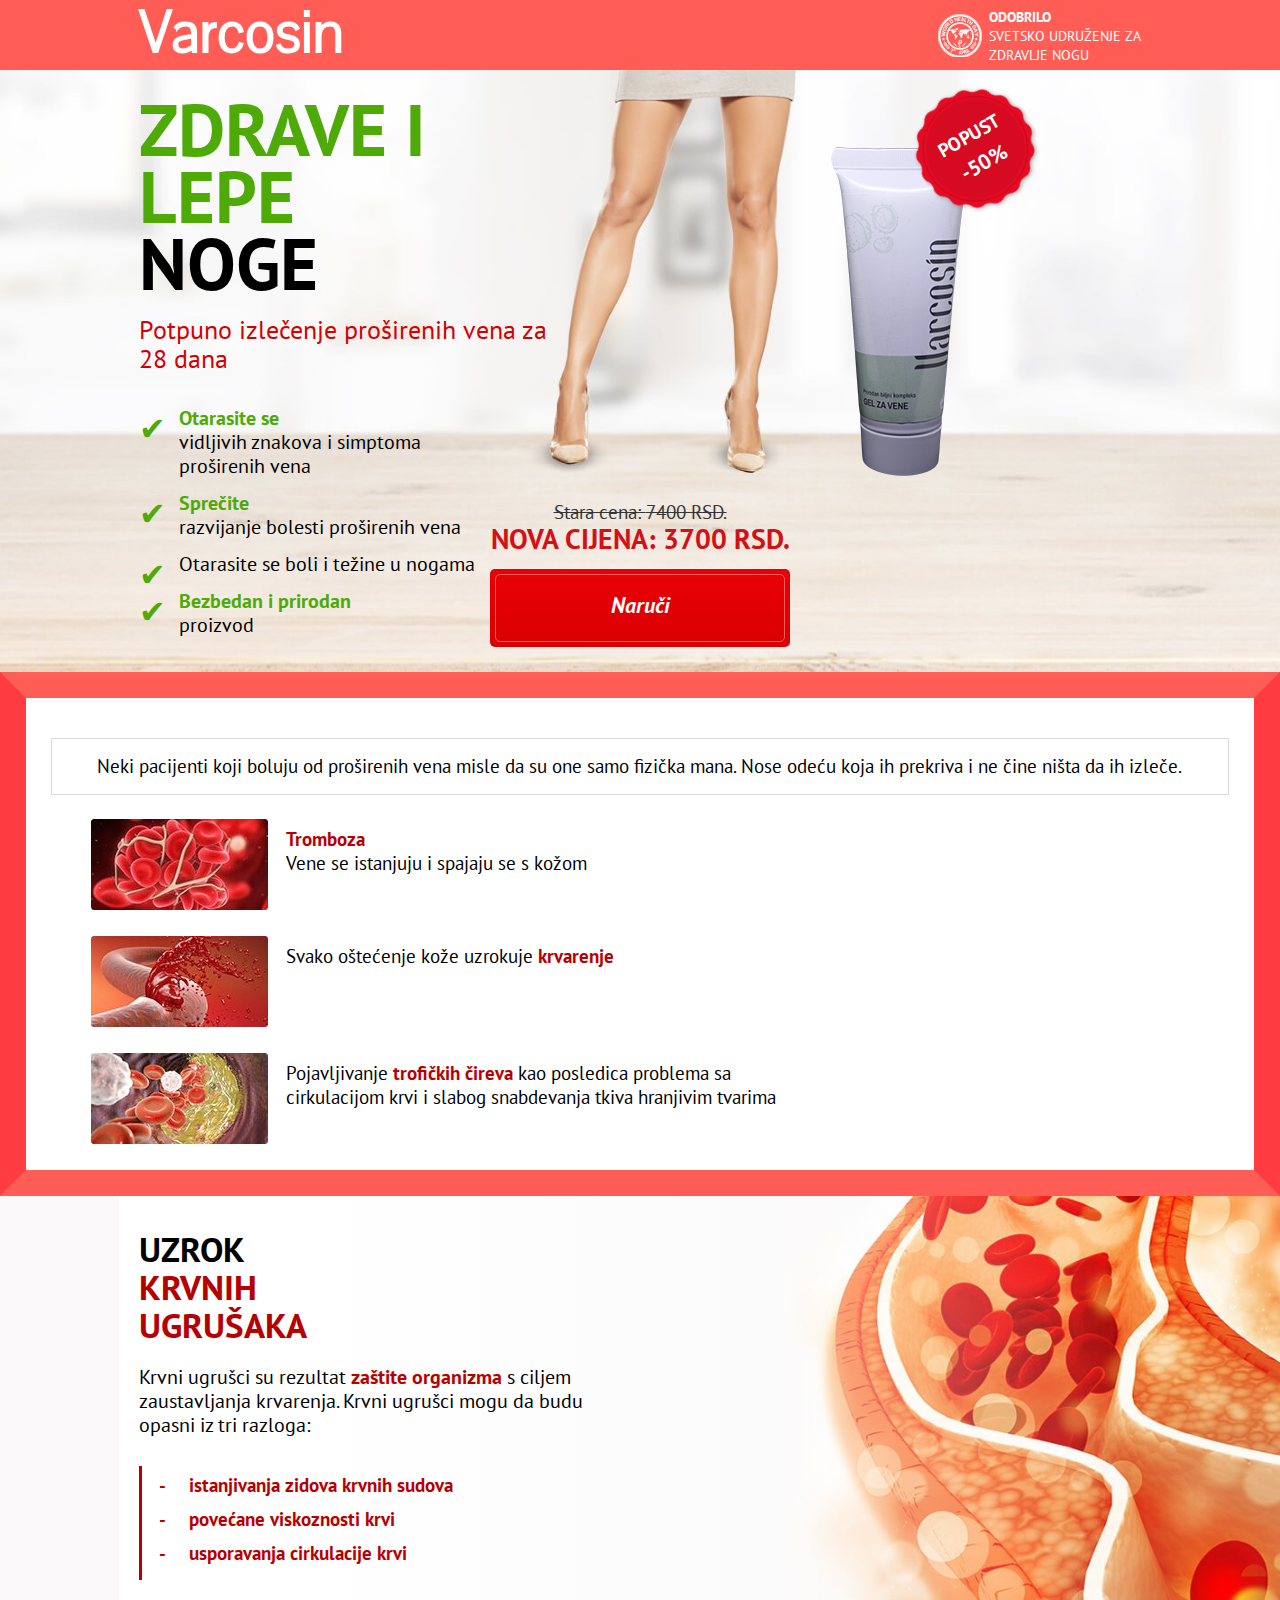
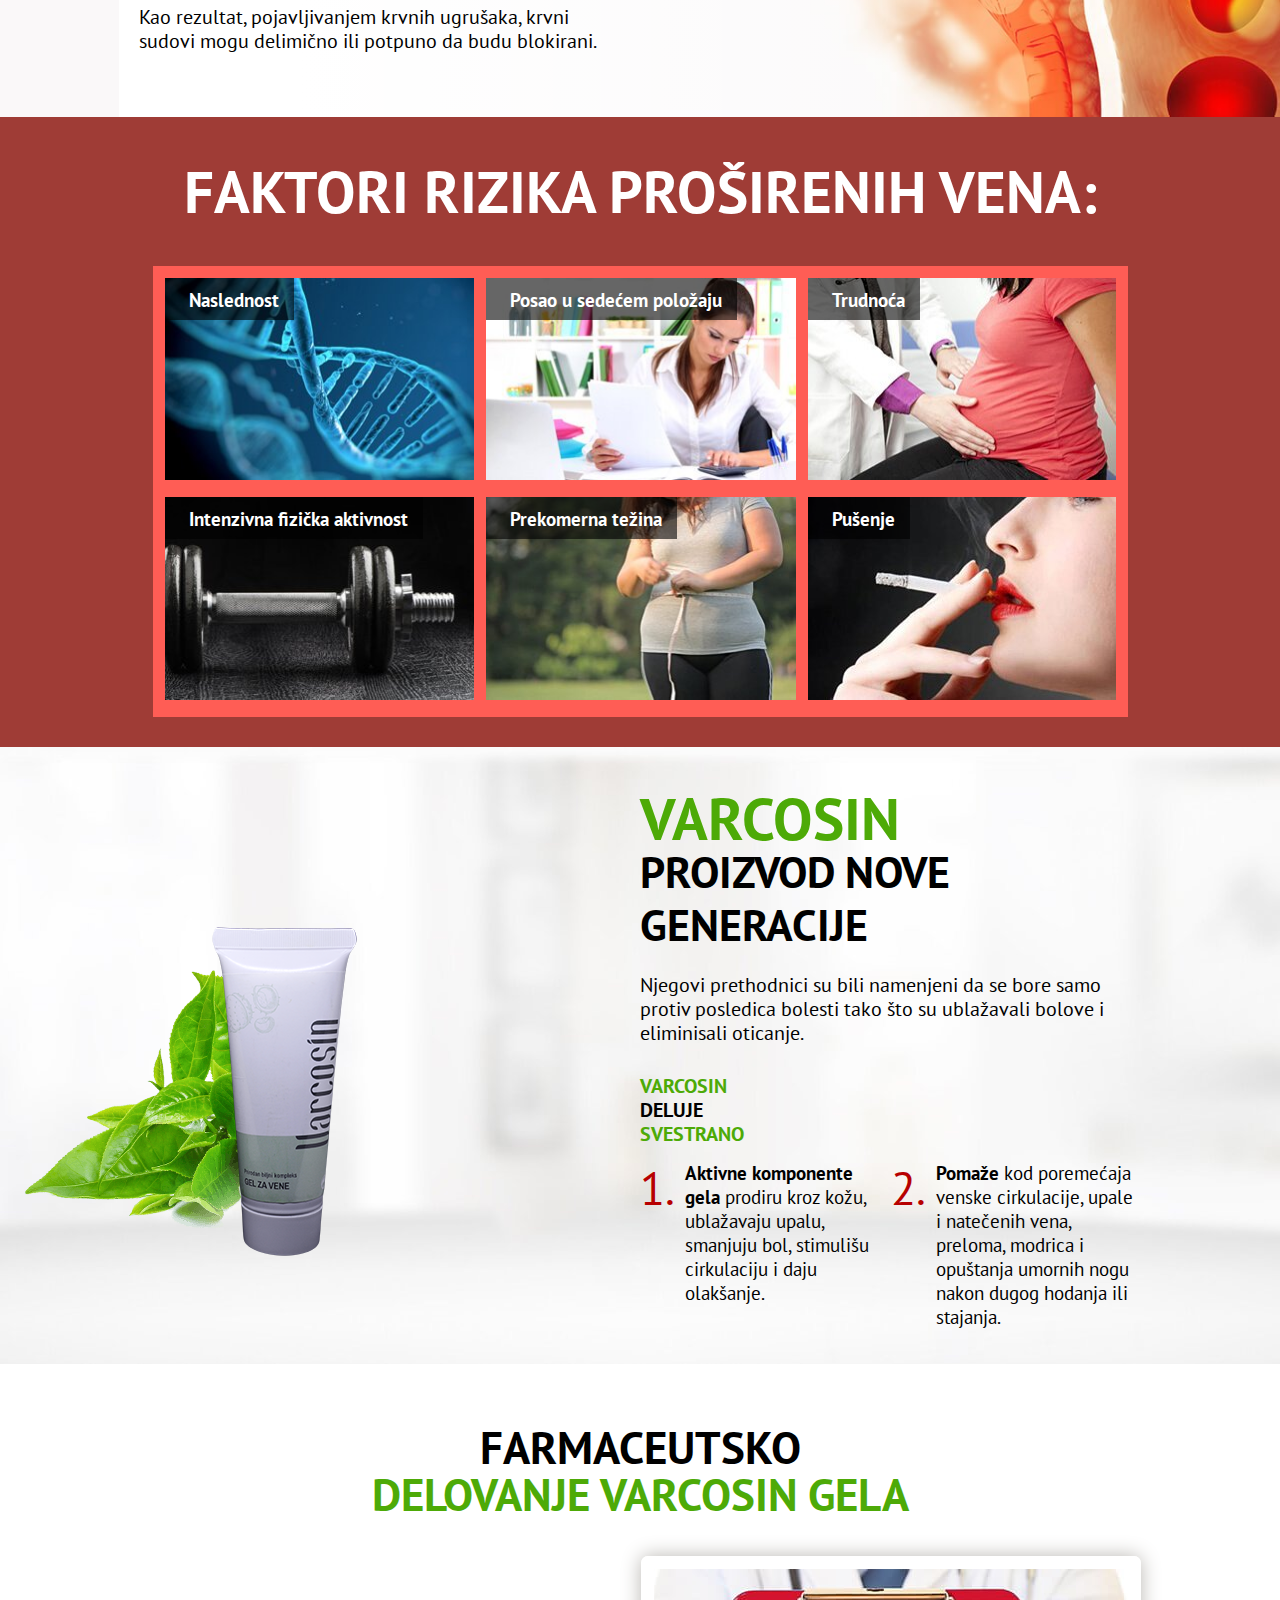
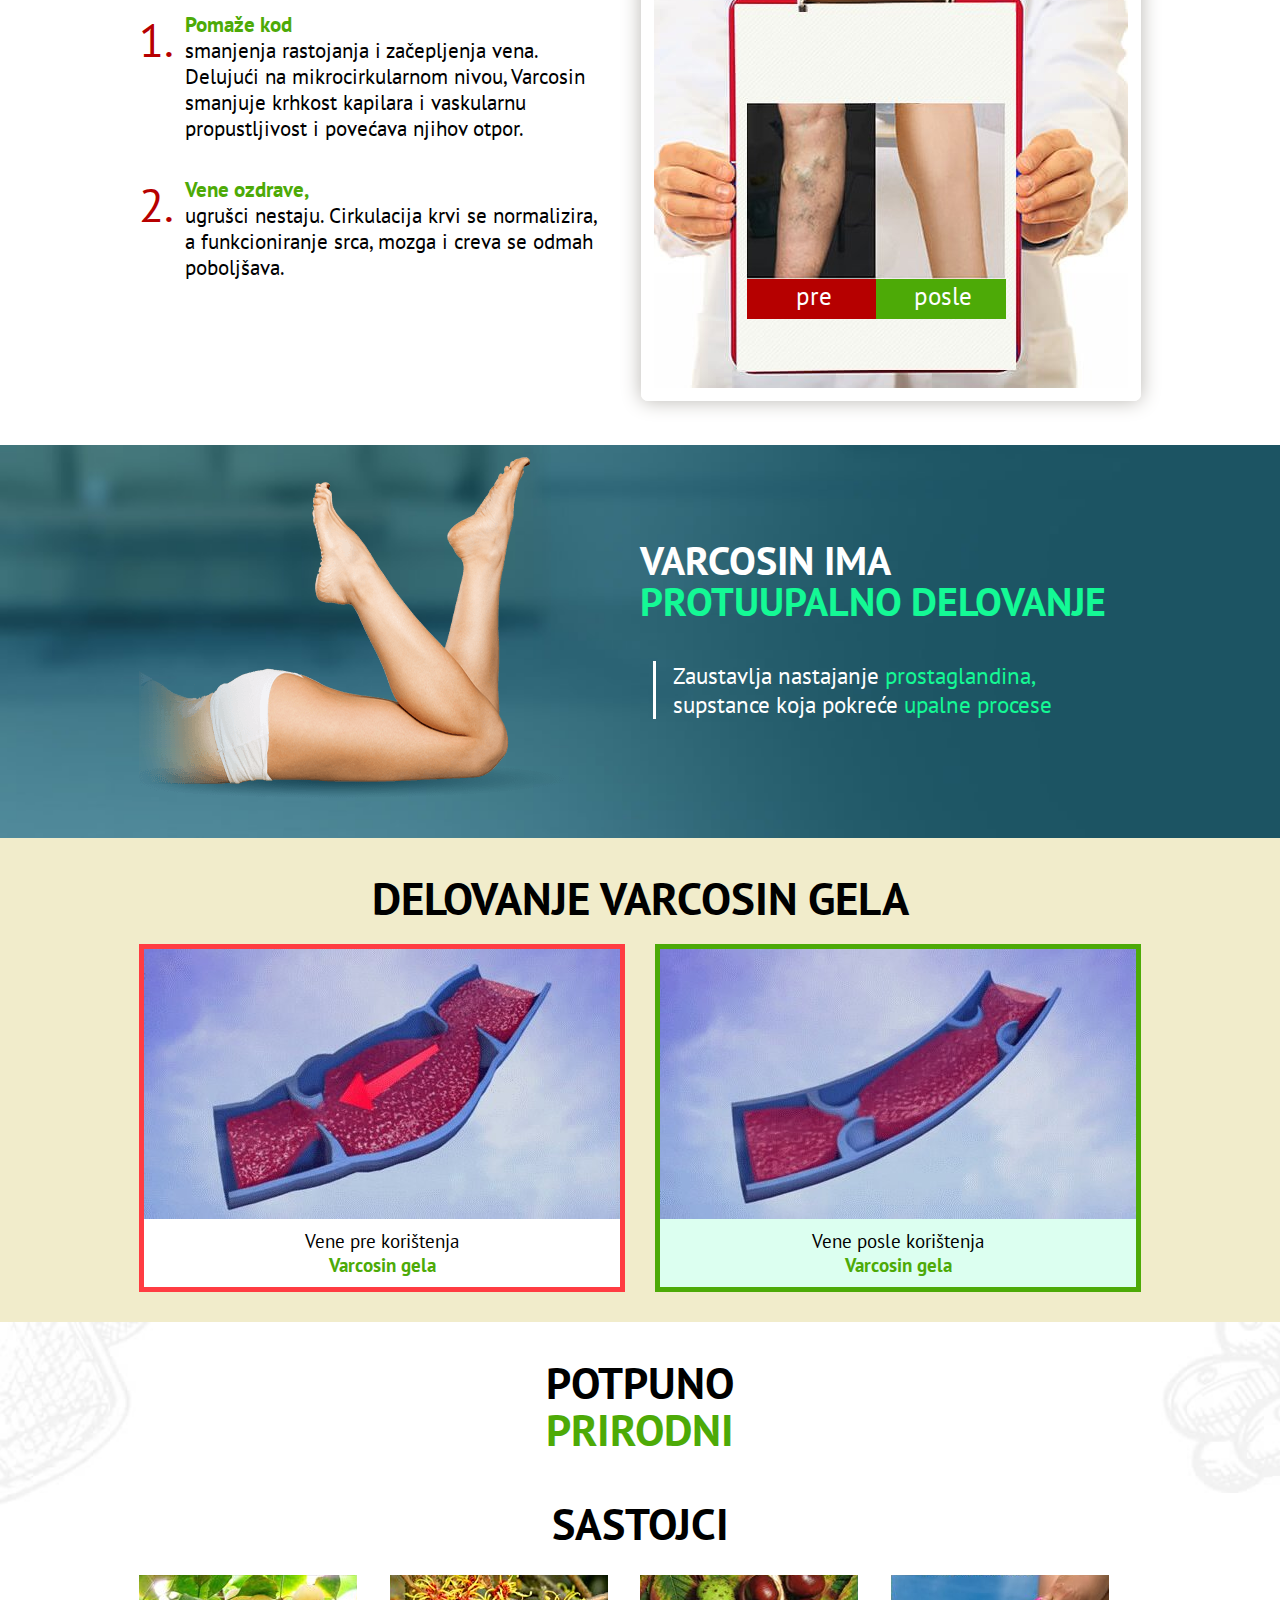
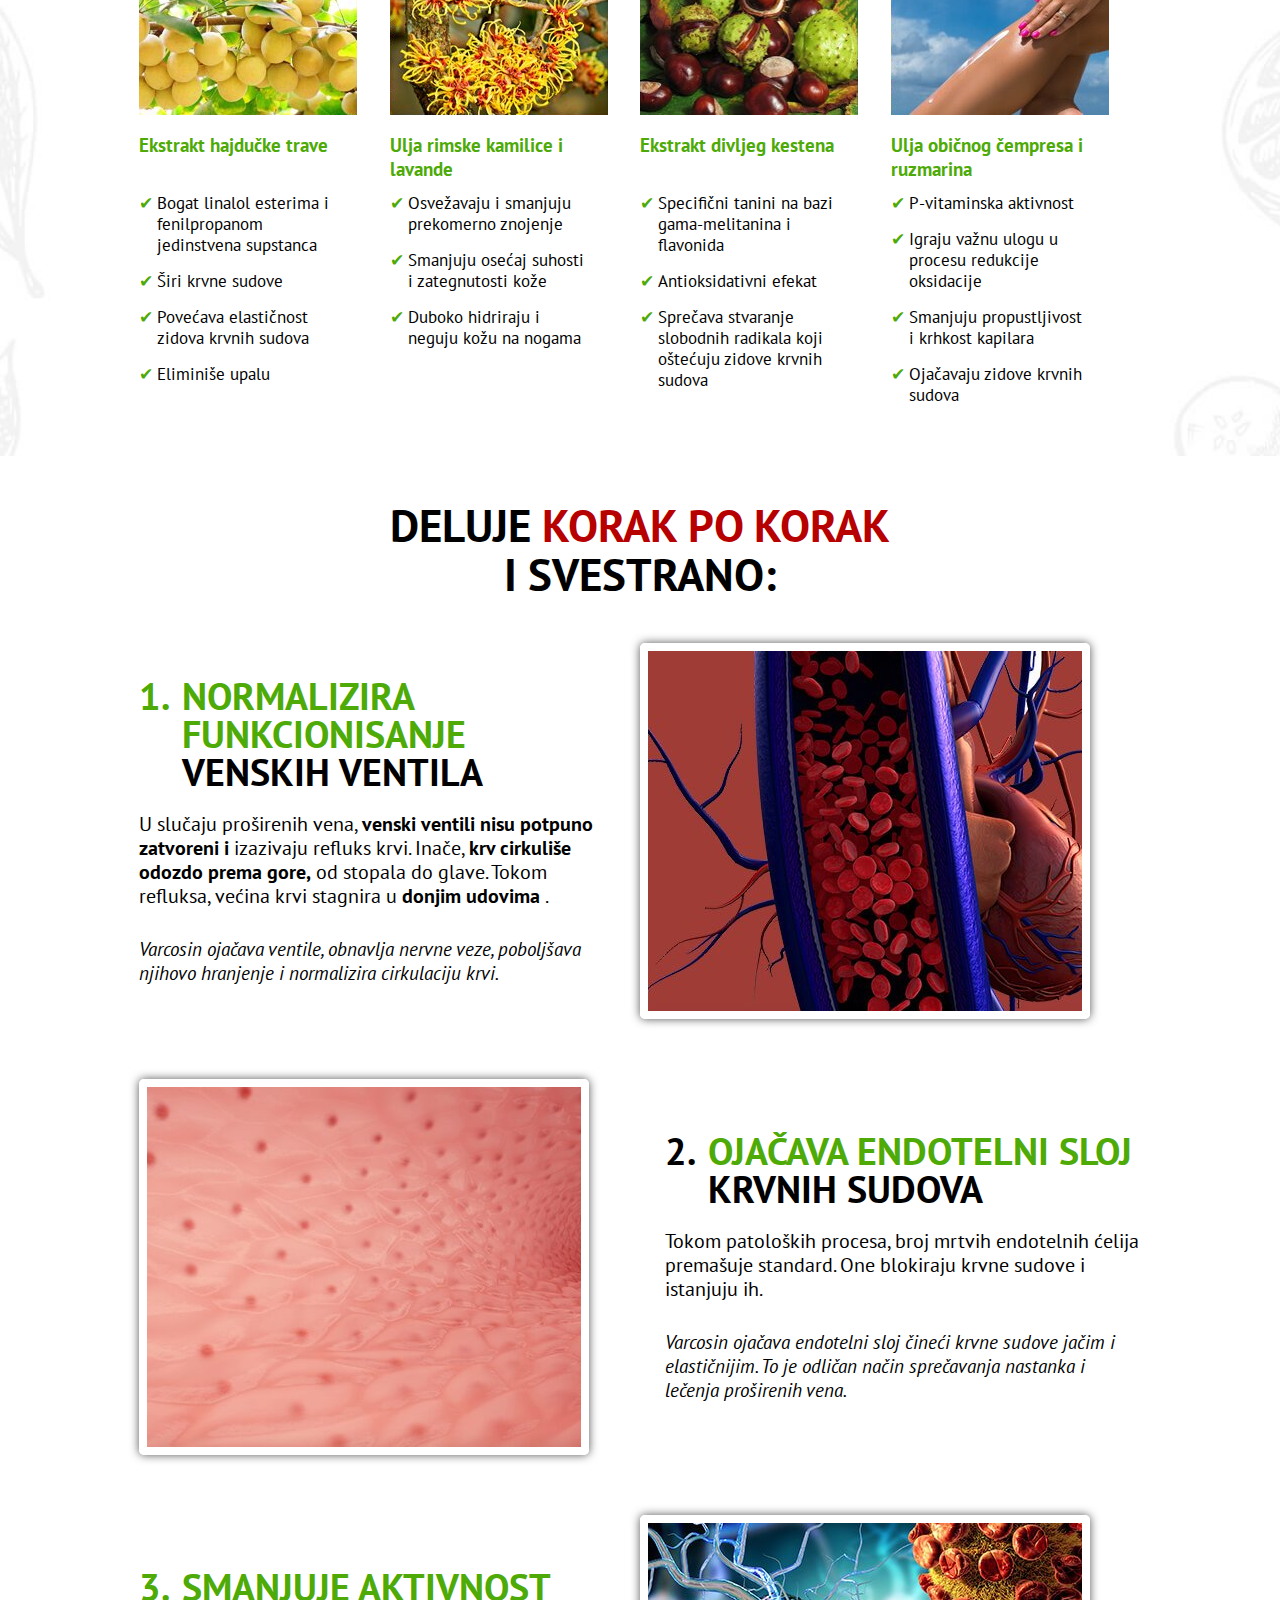
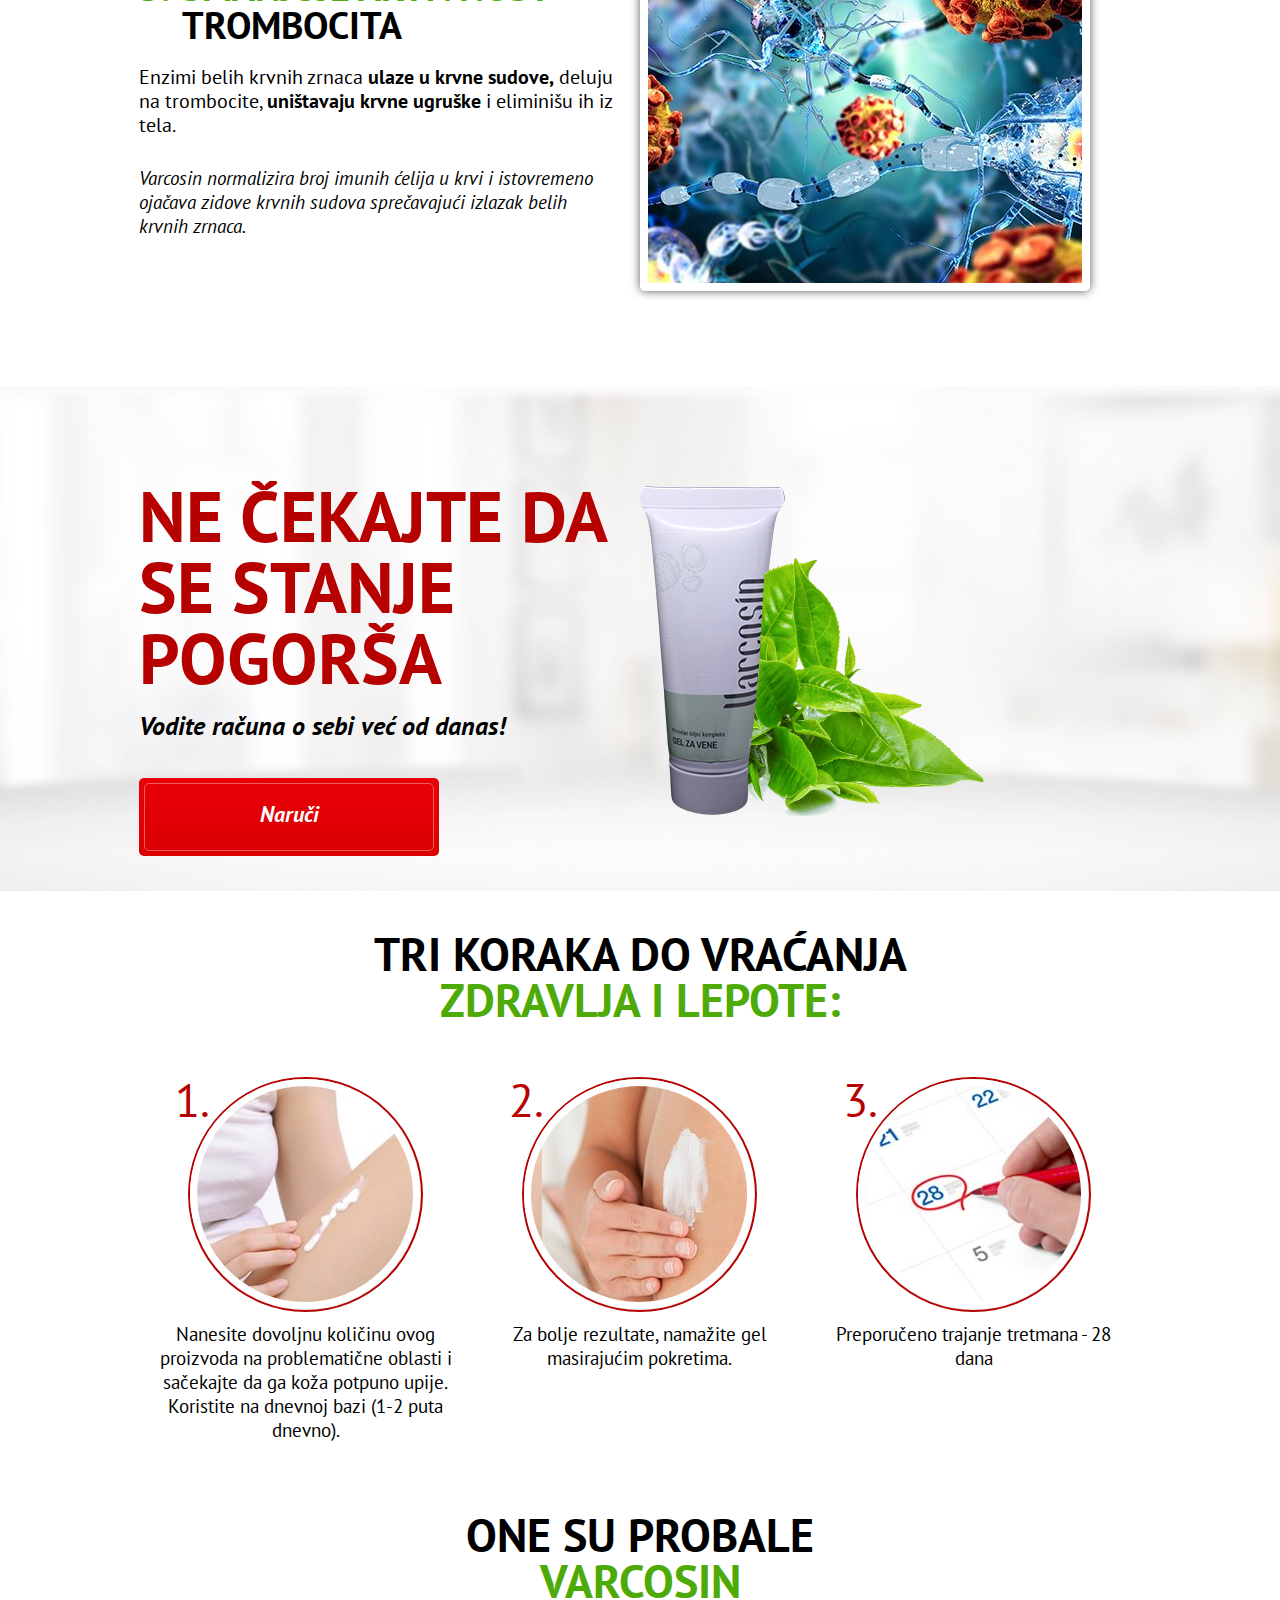
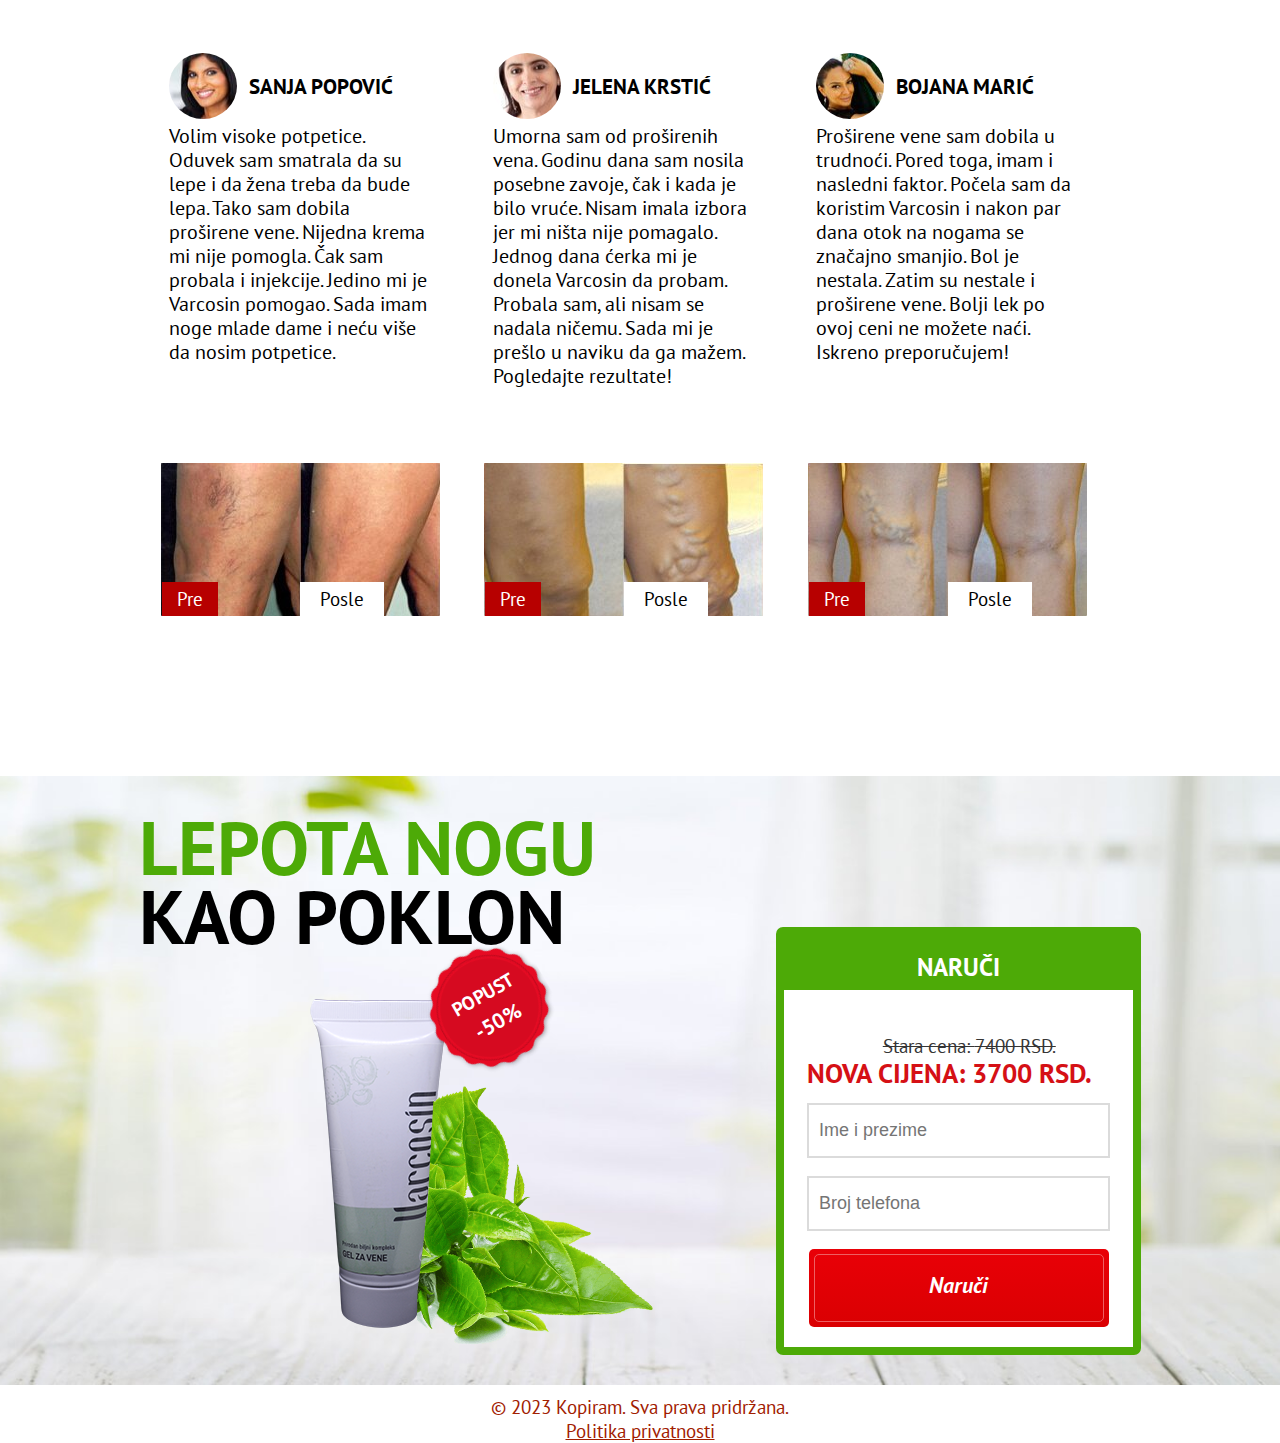
==== commit 41cbbb8e: "landingmoi" ====
--- a/index.html
+++ b/index.html
@@ -1,104 +1,475 @@
-<!DOCTYPE html><html lang="vi"><head><meta charset="UTF-8"><title>Varcosin - 50% popusta samo danas. Naručite odmah</title><meta http-equiv="Cache-Control" content="no-cache"><meta http-equiv="X-UA-Compatible" content="IE=edge"><meta http-equiv="Expires" content="-1"><meta name="keywords" content=""><meta name="description" content="Varcosin RS"><meta id='viewport' name='viewport' content='width=device-width, initial-scale=1' /><script type='text/javascript'>window.ladi_viewport = function (keyWidth) {var screen_width = window.ladi_screen_width || window.screen.width;keyWidth = keyWidth ? keyWidth : "innerWidth";var width = window[keyWidth] > 0 ? window[keyWidth] : screen_width;var widthDevice = width;var is_desktop = false;var content = "";if (typeof window.ladi_is_desktop == "undefined" || window.ladi_is_desktop == undefined) {window.ladi_is_desktop = is_desktop;}if (!is_desktop) {widthDevice = 420;} else {widthDevice = 960;}content = "width=" + widthDevice + ", user-scalable=no";var scale = 1;if (!is_desktop && widthDevice != screen_width && screen_width > 0) {scale = screen_width / widthDevice;}if (scale != 1) {content += ", initial-scale=" + scale + ", minimum-scale=" + scale + ", maximum-scale=" + scale;}var docViewport = document.getElementById("viewport");if (!docViewport) {docViewport = document.createElement("meta");docViewport.setAttribute("id", "viewport");docViewport.setAttribute("name", "viewport");document.head.appendChild(docViewport);}docViewport.setAttribute("content", content);};window.ladi_viewport();window.ladi_fbq_data = [];window.ladi_fbq = function () {window.ladi_fbq_data.push(arguments);};window.ladi_ttq_data = [];window.ladi_ttq = function () {window.ladi_ttq_data.push(arguments);};</script><link rel="canonical" href="https://varcosin.pharmacies123.com" /><meta property="og:url" content="https://varcosin.pharmacies123.com" /><meta property="og:title" content="Varcosin - 50% popusta samo danas. Naručite odmah" /><meta property="og:type" content="website" /><meta property="og:image" content="https://static.ladipage.net/5ea845b95da1a2557f302daa/product-1-20230905024302-zpamr.png"><meta property="og:description" content="Varcosin RS" /><meta name="format-detection" content="telephone=no" /><link rel="shortcut icon" href="https://static.ladipage.net/5ea845b95da1a2557f302daa/product-1-20230905024302-zpamr.png"/><link rel="dns-prefetch"><link rel="preconnect" href="https://fonts.googleapis.com/" crossorigin><link rel="preconnect" href="https://fonts.gstatic.com/" crossorigin><link rel="preconnect" href="https://w.ladicdn.com/" crossorigin><link rel="preconnect" href="https://s.ladicdn.com/" crossorigin><link rel="preconnect" href="https://api.ldpform.com/" crossorigin><link rel="preconnect" href="https://a.ladipage.com/" crossorigin><link rel="preconnect" href="https://api.sales.ldpform.net/" crossorigin><link rel="preload" href="https://fonts.googleapis.com/css2?family=Roboto:wght@400;700&family=Oswald:wght@400;700&family=Niramit:wght@400;700&family=Dosis:wght@400;700&family=Montserrat:wght@400;700&family=Alfa+Slab+One&family=Roboto+Slab:wght@400;700&display=swap" as="style" onload="this.onload = null; this.rel = 'stylesheet';"><link rel="preload" href="https://w.ladicdn.com/v2/source/ladipagev3.min.js?v=1693881728764" as="script"><style id="style_ladi" type="text/css">a,abbr,acronym,address,applet,article,aside,audio,b,big,blockquote,body,button,canvas,caption,center,cite,code,dd,del,details,dfn,div,dl,dt,em,embed,fieldset,figcaption,figure,footer,form,h1,h2,h3,h4,h5,h6,header,hgroup,html,i,iframe,img,input,ins,kbd,label,legend,li,mark,menu,nav,object,ol,output,p,pre,q,ruby,s,samp,section,select,small,span,strike,strong,sub,summary,sup,table,tbody,td,textarea,tfoot,th,thead,time,tr,tt,u,ul,var,video{margin:0;padding:0;border:0;outline:0;font-size:100%;font:inherit;vertical-align:baseline;box-sizing:border-box;-webkit-font-smoothing:antialiased;-moz-osx-font-smoothing:grayscale}article,aside,details,figcaption,figure,footer,header,hgroup,menu,nav,section{display:block}body{line-height:1}a{text-decoration:none}ol,ul{list-style:none}blockquote,q{quotes:none}blockquote:after,blockquote:before,q:after,q:before{content:'';content:none}table{border-collapse:collapse;border-spacing:0}.ladi-loading{z-index:900000000000;position:fixed;width:100%;height:100%;top:0;left:0;background-color:rgba(0,0,0,.1)}.ladi-loading .loading{width:80px;height:80px;top:0;left:0;bottom:0;right:0;margin:auto;overflow:hidden;position:absolute}.ladi-loading .loading div{position:absolute;width:6px;height:6px;background:#fff;border-radius:50%;animation:ladi-loading 1.2s linear infinite}.ladi-loading .loading div:nth-child(1){animation-delay:0s;top:37px;left:66px}.ladi-loading .loading div:nth-child(2){animation-delay:-.1s;top:22px;left:62px}.ladi-loading .loading div:nth-child(3){animation-delay:-.2s;top:11px;left:52px}.ladi-loading .loading div:nth-child(4){animation-delay:-.3s;top:7px;left:37px}.ladi-loading .loading div:nth-child(5){animation-delay:-.4s;top:11px;left:22px}.ladi-loading .loading div:nth-child(6){animation-delay:-.5s;top:22px;left:11px}.ladi-loading .loading div:nth-child(7){animation-delay:-.6s;top:37px;left:7px}.ladi-loading .loading div:nth-child(8){animation-delay:-.7s;top:52px;left:11px}.ladi-loading .loading div:nth-child(9){animation-delay:-.8s;top:62px;left:22px}.ladi-loading .loading div:nth-child(10){animation-delay:-.9s;top:66px;left:37px}.ladi-loading .loading div:nth-child(11){animation-delay:-1s;top:62px;left:52px}.ladi-loading .loading div:nth-child(12){animation-delay:-1.1s;top:52px;left:62px}@keyframes ladi-loading{0%,100%,20%,80%{transform:scale(1)}50%{transform:scale(1.5)}}.ladipage-message{position:fixed;width:100%;height:100%;top:0;left:0;z-index:10000000000;background:rgba(0,0,0,.3)}.ladipage-message .ladipage-message-box{width:400px;max-width:calc(100% - 50px);height:160px;border:1px solid rgba(0,0,0,.3);background-color:#fff;position:fixed;top:calc(50% - 155px);left:0;right:0;margin:auto;border-radius:10px}.ladipage-message .ladipage-message-box span{display:block;background-color:rgba(6,21,40,.05);color:#000;padding:12px 15px;font-weight:600;font-size:16px;line-height:16px;border-top-left-radius:10px;border-top-right-radius:10px}.ladipage-message .ladipage-message-box .ladipage-message-text{display:-webkit-box;font-size:14px;padding:0 20px;margin-top:10px;line-height:18px;-webkit-line-clamp:3;-webkit-box-orient:vertical;overflow:hidden;text-overflow:ellipsis}.ladipage-message .ladipage-message-box .ladipage-message-close{display:block;position:absolute;right:15px;bottom:10px;margin:0 auto;padding:10px 0;border:none;width:80px;text-transform:uppercase;text-align:center;color:#000;background-color:#e6e6e6;border-radius:5px;text-decoration:none;font-size:14px;line-height:14px;font-weight:600;cursor:pointer}.lightbox-screen{display:none;position:fixed;width:100%;height:100%;top:0;left:0;bottom:0;right:0;margin:auto;z-index:9000000080;background:rgba(0,0,0,.5)}.lightbox-screen .lightbox-close{position:absolute;z-index:9000000090;cursor:pointer}.lightbox-screen .lightbox-hidden{display:none}.lightbox-screen .lightbox-close{width:16px;height:16px;margin:10px;background-repeat:no-repeat;background-position:center center;background-image:url("data:image/svg+xml;utf8, %3Csvg%20width%3D%2224%22%20height%3D%2224%22%20viewBox%3D%220%200%2024%2024%22%20xmlns%3D%22http%3A%2F%2Fwww.w3.org%2F2000%2Fsvg%22%20fill%3D%22%23fff%22%3E%3Cpath%20fill-rule%3D%22evenodd%22%20clip-rule%3D%22evenodd%22%20d%3D%22M23.4144%202.00015L2.00015%2023.4144L0.585938%2022.0002L22.0002%200.585938L23.4144%202.00015Z%22%3E%3C%2Fpath%3E%3Cpath%20fill-rule%3D%22evenodd%22%20clip-rule%3D%22evenodd%22%20d%3D%22M2.00015%200.585938L23.4144%2022.0002L22.0002%2023.4144L0.585938%202.00015L2.00015%200.585938Z%22%3E%3C%2Fpath%3E%3C%2Fsvg%3E")}body {font-size: 12px;-ms-text-size-adjust: none;-moz-text-size-adjust: none;-o-text-size-adjust: none;-webkit-text-size-adjust: none;background-color: #fff;}.overflow-hidden {overflow: hidden;}.ladi-transition {transition: all 150ms linear 0s;}.opacity-0 {opacity: 0;}.height-0 {height: 0 !important;}.pointer-events-none {pointer-events: none;}.transition-parent-collapse-height {transition: height 150ms linear 0s;}.transition-parent-collapse-top {transition: top 150ms linear 0s;}.transition-readmore {transition: height 350ms linear 0s;}.transition-collapse {transition: height 150ms linear 0s;}body.grab {cursor: grab;}.ladi-wraper {width: 100%;min-height: 100%;overflow: hidden;}.ladi-container {position: relative;margin: 0 auto;height: 100%;}.ladi-element {position: absolute;}.ladi-overlay {position: absolute;top: 0;left: 0;height: 100%;width: 100%;pointer-events: none;}@media (hover: hover) {.ladi-check-hover {opacity: 0;}}.ladi-section {margin: 0 auto;position: relative;}.ladi-section[data-tab-id]{display: none;}.ladi-section.selected[data-tab-id]{display: block;}.ladi-section .ladi-section-background {position: absolute;width: 100%;height: 100%;top: 0;left: 0;pointer-events: none;overflow: hidden;}.ladi-carousel {position: absolute;width: 100%;height: 100%;overflow: hidden;}.ladi-carousel .ladi-carousel-content {position: absolute;width: 100%;height: 100%;left: 0;top: 0;transition: top 350ms ease-in-out, left 350ms ease-in-out;}.ladi-carousel .ladi-carousel-arrow {position: absolute;top: calc(50% - (33px) / 2);cursor: pointer;z-index: 90000040;width: 33px;height: 33px;background-repeat: no-repeat;background-position: center center;background-image: url("data:image/svg+xml;utf8, %3Csvg%20width%3D%2224%22%20height%3D%2224%22%20viewBox%3D%220%200%2024%2024%22%20xmlns%3D%22http%3A%2F%2Fwww.w3.org%2F2000%2Fsvg%22%20fill%3D%22%23000%22%3E%3Cpath%20fill-rule%3D%22evenodd%22%20clip-rule%3D%22evenodd%22%20d%3D%22M7.00015%200.585938L18.4144%2012.0002L7.00015%2023.4144L5.58594%2022.0002L15.5859%2012.0002L5.58594%202.00015L7.00015%200.585938Z%22%3E%3C%2Fpath%3E%3C%2Fsvg%3E");}.ladi-carousel .ladi-carousel-arrow-left {left: 5px;transform: rotateY(180deg);-webkit-transform: rotateY(180deg);}.ladi-carousel .ladi-carousel-arrow-right {right: 5px;}.ladi-carousel-indicators-circle {display: inline-flex;gap: 10px;position: absolute;bottom: -20px;left: 0;right: 0;margin: auto;width: fit-content;}.ladi-carousel-indicators-circle .item {width: 10px;height: 10px;background-color: #D6D6D6;border-radius: 100%;cursor: pointer;outline: 1px solid #fff;}.ladi-carousel-indicators-circle .item.selected, .ladi-carousel-indicators-circle .item:hover {background-color: #808080;}.ladi-carousel-indicators-number {display: inline-flex;gap: 10px;position: absolute;bottom: -20px;left: 0;right: 0;margin: auto;width: fit-content;}.ladi-carousel-indicators-number .item {width: 15px;height: 15px;background-color: #D6D6D6;border-radius: 100%;cursor: pointer;font-size: 10px;text-align: center;line-height: 15px;outline: 1px solid #fff;}.ladi-carousel-indicators-number .item.selected, .ladi-carousel-indicators-number .item:hover {background-color: #808080;color: #fff;}.ladi-box {position: absolute;width: 100%;height: 100%;overflow: hidden;}.ladi-frame {position: absolute;width: 100%;height: 100%;overflow: hidden;}.ladi-frame .ladi-frame-background {height: 100%;width: 100%;pointer-events: none;transition: inherit;}#SECTION_POPUP .ladi-container {z-index: 90000070;}#SECTION_POPUP .ladi-container > .ladi-element {z-index: 90000070;position: fixed;display: none;}#SECTION_POPUP .ladi-container > .ladi-element[data-fixed-close="true"] {position: relative !important;}#SECTION_POPUP .ladi-container > .ladi-element.hide-visibility {display: block !important;visibility: hidden !important;}#SECTION_POPUP .popup-close {position: absolute;right: 0px;top: 0px;z-index: 9000000080;cursor: pointer;width: 16px;height: 16px;margin: 10px;background-repeat: no-repeat;background-position: center center;background-image: url("data:image/svg+xml;utf8, %3Csvg%20width%3D%2224%22%20height%3D%2224%22%20viewBox%3D%220%200%2024%2024%22%20xmlns%3D%22http%3A%2F%2Fwww.w3.org%2F2000%2Fsvg%22%20fill%3D%22%23000%22%3E%3Cpath%20fill-rule%3D%22evenodd%22%20clip-rule%3D%22evenodd%22%20d%3D%22M23.4144%202.00015L2.00015%2023.4144L0.585938%2022.0002L22.0002%200.585938L23.4144%202.00015Z%22%3E%3C%2Fpath%3E%3Cpath%20fill-rule%3D%22evenodd%22%20clip-rule%3D%22evenodd%22%20d%3D%22M2.00015%200.585938L23.4144%2022.0002L22.0002%2023.4144L0.585938%202.00015L2.00015%200.585938Z%22%3E%3C%2Fpath%3E%3C%2Fsvg%3E");}.ladi-popup {position: absolute;width: 100%;height: 100%;}.ladi-popup .ladi-popup-background {height: 100%;width: 100%;pointer-events: none;}.ladi-countdown {position: absolute;width: 100%;height: 100%;}.ladi-countdown .ladi-countdown-background {position: absolute;width: 100%;height: 100%;top: 0;left: 0;background-size: inherit;background-attachment: inherit;background-origin: inherit;display: table;pointer-events: none;}.ladi-countdown .ladi-countdown-text {position: absolute;width: 100%;height: 100%;text-decoration: inherit;display: table;pointer-events: none;}.ladi-countdown .ladi-countdown-text span {display: table-cell;vertical-align: middle;}.ladi-countdown > .ladi-element {text-decoration: inherit;background-size: inherit;background-attachment: inherit;background-origin: inherit;position: relative;display: inline-block;}.ladi-countdown > .ladi-element:last-child {margin-right: 0px !important;}.ladi-button {position: absolute;width: 100%;height: 100%;overflow: hidden;}.ladi-button:active {transform: translateY(2px);transition: transform 0.2s linear;}.ladi-button .ladi-button-background {height: 100%;width: 100%;pointer-events: none;transition: inherit;}.ladi-button > .ladi-button-headline, .ladi-button > .ladi-button-shape {width: 100% !important;height: 100% !important;top: 0 !important;left: 0 !important;display: table;user-select: none;-webkit-user-select: none;-moz-user-select: none;-ms-user-select: none;}.ladi-button > .ladi-button-shape .ladi-shape {margin: auto;top: 0;bottom: 0;}.ladi-button > .ladi-button-headline .ladi-headline {display: table-cell;vertical-align: middle;}.ladi-form {position: absolute;width: 100%;height: 100%;}.ladi-form > .ladi-element {text-transform: inherit;text-decoration: inherit;text-align: inherit;letter-spacing: inherit;color: inherit;background-size: inherit;background-attachment: inherit;background-origin: inherit;}.ladi-form .ladi-button > .ladi-button-headline {color: initial;font-size: initial;font-weight: initial;text-transform: initial;text-decoration: initial;font-style: initial;text-align: initial;letter-spacing: initial;line-height: initial;}.ladi-form > .ladi-element .ladi-form-item-container {text-transform: inherit;text-decoration: inherit;text-align: inherit;letter-spacing: inherit;color: inherit;background-size: inherit;background-attachment: inherit;background-origin: inherit;}.ladi-form > [data-quantity="true"] .ladi-form-item-container {overflow: hidden;}.ladi-form > .ladi-element .ladi-form-item-container .ladi-form-item {text-transform: inherit;text-decoration: inherit;text-align: inherit;letter-spacing: inherit;color: inherit;}.ladi-form > .ladi-element .ladi-form-item-container .ladi-form-item-background {background-size: inherit;background-attachment: inherit;background-origin: inherit;}.ladi-form > .ladi-element .ladi-form-item-container .ladi-form-item .ladi-form-control-select {-webkit-appearance: none;-moz-appearance: none;appearance: none;background-size: 9px 6px !important;background-position: right .5rem center;background-repeat: no-repeat;padding-right: 24px;}.ladi-form > .ladi-element .ladi-form-item-container .ladi-form-item .ladi-form-control-select-2 {width: calc(100% / 2 - 5px);max-width: calc(100% / 2 - 5px);min-width: calc(100% / 2 - 5px);}.ladi-form > .ladi-element .ladi-form-item-container .ladi-form-item .ladi-form-control-select-2:nth-child(3) {margin-left: 7.5px;}.ladi-form > .ladi-element .ladi-form-item-container .ladi-form-item .ladi-form-control-select-3 {width: calc(100% / 3 - 5px);max-width: calc(100% / 3 - 5px);min-width: calc(100% / 3 - 5px);}.ladi-form > .ladi-element .ladi-form-item-container .ladi-form-item .ladi-form-control-select-3:nth-child(3) {margin-left: 7.5px;}.ladi-form > .ladi-element .ladi-form-item-container .ladi-form-item .ladi-form-control-select-3:nth-child(4) {margin-left: 7.5px;}.ladi-form > .ladi-element .ladi-form-item-container .ladi-form-item .ladi-form-control-select option {color: initial;}.ladi-form > .ladi-element .ladi-form-item-container .ladi-form-item .ladi-form-control:not(.ladi-form-control-select) {text-transform: inherit;text-decoration: inherit;text-align: inherit;letter-spacing: inherit;color: inherit;background-size: inherit;background-attachment: inherit;background-origin: inherit;}.ladi-form > .ladi-element .ladi-form-item-container .ladi-form-item .ladi-form-control-select {text-transform: inherit;text-align: inherit;letter-spacing: inherit;color: inherit;background-size: inherit;background-attachment: inherit;background-origin: inherit;}.ladi-form > .ladi-element .ladi-form-item-container .ladi-form-item .ladi-form-control-select:not([data-selected=""]) {text-decoration: inherit;}.ladi-form > .ladi-element .ladi-form-item-container .ladi-form-item .ladi-form-checkbox-item {text-transform: inherit;text-decoration: inherit;text-align: inherit;letter-spacing: inherit;color: inherit;background-size: inherit;background-attachment: inherit;background-origin: inherit;vertical-align: middle;}.ladi-form > .ladi-element .ladi-form-item-container .ladi-form-item .ladi-form-checkbox-box-item {display: inline-block;width: fit-content;}.ladi-form > .ladi-element .ladi-form-item-container .ladi-form-item .ladi-form-checkbox-item span {user-select: none;-webkit-user-select: none;-moz-user-select: none;-ms-user-select: none;}.ladi-form > .ladi-element .ladi-form-item-container .ladi-form-item .ladi-form-checkbox-item span[data-checked="true"] {text-transform: inherit;text-decoration: inherit;text-align: inherit;letter-spacing: inherit;color: inherit;background-size: inherit;background-attachment: inherit;background-origin: inherit;}.ladi-form > .ladi-element .ladi-form-item-container .ladi-form-item .ladi-form-checkbox-item span[data-checked="false"] {text-transform: inherit;text-align: inherit;letter-spacing: inherit;color: inherit;background-size: inherit;background-attachment: inherit;background-origin: inherit;}.ladi-form .ladi-form-item-container {position: absolute;width: 100%;height: 100%;}.ladi-form .ladi-form-item-title-value {font-weight: bold;word-break: break-word;}.ladi-form .ladi-form-label-container {position: relative;width: 100%;}.ladi-form .ladi-form-control-file {background-repeat: no-repeat;background-position: calc(100% - 5px) center;}.ladi-form .ladi-form-label-container .ladi-form-label-item {display: inline-block;cursor: pointer;position: relative;border-radius: 0px !important;user-select: none;-webkit-user-select: none;-moz-user-select: none;-ms-user-select: none;}.ladi-form .ladi-form-label-container .ladi-form-label-item.image {background-size: cover;background-repeat: no-repeat;background-position: center;}.ladi-form .ladi-form-label-container .ladi-form-label-item.no-value {display: none !important;}.ladi-form .ladi-form-label-container .ladi-form-label-item.text.disabled {opacity: 0.35;}.ladi-form .ladi-form-label-container .ladi-form-label-item.image.disabled {opacity: 0.2;}.ladi-form .ladi-form-label-container .ladi-form-label-item.color.disabled {opacity: 0.15;}.ladi-form .ladi-form-label-container .ladi-form-label-item.selected:before {content: '';width: 0;height: 0;bottom: -1px;right: -1px;position: absolute;border-width: 0 0 15px 15px;border-color: transparent;border-style: solid;}.ladi-form .ladi-form-label-container .ladi-form-label-item.selected:after {content: '';background-image: url("data:image/svg+xml;utf8,%3Csvg xmlns='http://www.w3.org/2000/svg' enable-background='new 0 0 12 12' viewBox='0 0 12 12' x='0' fill='%23fff' y='0'%3E%3Cg%3E%3Cpath d='m5.2 10.9c-.2 0-.5-.1-.7-.2l-4.2-3.7c-.4-.4-.5-1-.1-1.4s1-.5 1.4-.1l3.4 3 5.1-7c .3-.4 1-.5 1.4-.2s.5 1 .2 1.4l-5.7 7.9c-.2.2-.4.4-.7.4 0-.1 0-.1-.1-.1z'%3E%3C/path%3E%3C/g%3E%3C/svg%3E");background-repeat: no-repeat;background-position: bottom right;width: 7px;height: 7px;bottom: 0;right: 0;position: absolute;}.ladi-form .ladi-form-item {width: 100%;height: 100%;position: absolute;}.ladi-form .ladi-form-item-background {position: absolute;width: 100%;height: 100%;top: 0;left: 0;pointer-events: none;}.ladi-form .ladi-form-item.ladi-form-checkbox {height: auto;}.ladi-form .ladi-form-item .ladi-form-control {background-color: transparent;min-width: 100%;min-height: 100%;max-width: 100%;max-height: 100%;width: 100%;height: 100%;padding: 0 5px;color: inherit;font-size: inherit;border: none;}.ladi-form .ladi-form-item.ladi-form-checkbox {padding: 0 5px;}.ladi-form .ladi-form-item.ladi-form-checkbox.ladi-form-checkbox-vertical .ladi-form-checkbox-item {margin-top: 0 !important;margin-left: 0 !important;margin-right: 0 !important;display: flex;align-items: center;border: none;}.ladi-form .ladi-form-item.ladi-form-checkbox.ladi-form-checkbox-horizontal .ladi-form-checkbox-item {margin-top: 0 !important;margin-left: 0 !important;margin-right: 10px !important;display: inline-flex;align-items: center;border: none;position: relative;}.ladi-form .ladi-form-item.ladi-form-checkbox .ladi-form-checkbox-item input {margin-right: 5px;display: block;}.ladi-form .ladi-form-item.ladi-form-checkbox .ladi-form-checkbox-item span {cursor: default;word-break: break-word;}.ladi-form .ladi-form-item textarea.ladi-form-control {resize: none;padding: 5px;}.ladi-form .ladi-button {cursor: pointer;}.ladi-form .ladi-button .ladi-headline {cursor: pointer;user-select: none;}.ladi-form .ladi-element .ladi-form-otp::-webkit-outer-spin-button, .ladi-form .ladi-element .ladi-form-otp::-webkit-inner-spin-button {-webkit-appearance: none;margin: 0;}.ladi-form .ladi-element .ladi-form-item .button-get-code {display: none;position: absolute;right: 0;top: 0;bottom: 0;margin: auto 0;line-height: initial;padding: 5px 10px;height: max-content;cursor: pointer;user-select: none;-webkit-user-select: none;-moz-user-select: none;-ms-user-select: none;}.ladi-form .ladi-element .ladi-form-item .button-get-code.hide-visibility {display: block !important;visibility: hidden !important;}.ladi-form .ladi-form-item.otp-resend .button-get-code {display: block;}.ladi-form .ladi-form-item.otp-countdown:before {content: attr(data-countdown-time) "s";position: absolute;top: 0;bottom: 0;margin: auto 0;height: max-content;line-height: initial;}.ladi-form [data-variant="true"] select option[disabled] {background: #fff;color: #b8b8b8 !important;}.ladi-google-recaptcha-checkbox {position: absolute;display: inline-block;transform: translateY(-100%);margin-top: -5px;z-index: 90000010;}.ladi-group {position: absolute;width: 100%;height: 100%;}.ladi-accordion {position: absolute;width: 100%;height: 100%;}.ladi-accordion .ladi-accordion-shape {width: 100% !important;height: 100% !important;top: 0 !important;left: 0 !important;display: table;user-select: none;-webkit-user-select: none;-moz-user-select: none;-ms-user-select: none;}.ladi-shape {position: absolute;width: 100%;height: 100%;pointer-events: none;}.ladi-cart-number {position: absolute;top: -2px;right: -7px;background: #f36e36;text-align: center;width: 18px;height: 18px;line-height: 18px;font-size: 12px;font-weight: bold;color: #fff;border-radius: 100%;}.ladi-image {position: absolute;width: 100%;height: 100%;overflow: hidden;}.ladi-image .ladi-image-background {background-repeat: no-repeat;background-position: left top;background-size: cover;background-attachment: scroll;background-origin: content-box;position: absolute;margin: 0 auto;width: 100%;height: 100%;pointer-events: none;}.ladi-headline {width: 100%;display: inline-block;word-break: break-word;background-size: cover;background-position: center center;}.ladi-headline a {text-decoration: underline;}.ladi-paragraph {width: 100%;display: inline-block;word-break: break-word;}.ladi-paragraph a {text-decoration: underline;}.ladi-list-paragraph {width: 100%;display: inline-block;}.ladi-list-paragraph a {text-decoration: underline;}.ladi-list-paragraph ul li {position: relative;counter-increment: linum;}.ladi-list-paragraph ul li:before {position: absolute;background-repeat: no-repeat;background-size: 100% 100%;left: 0;}.ladi-list-paragraph ul li:last-child {padding-bottom: 0 !important;}.ladi-line {position: relative;}.ladi-line .ladi-line-container {border-bottom: 0 !important;border-right: 0 !important;width: 100%;height: 100%;}.ladi-notify-transition {transition: top 500ms ease-in-out, bottom 500ms ease-in-out, opacity 500ms ease-in-out;}.ladi-notify {padding: 5px;box-shadow: 0 0 1px rgba(64,64,64,.3), 0 8px 50px rgba(64,64,64,.05);border-radius: 40px;line-height: 1.6;width: 100%;height: 100%;font-size: 13px;}.ladi-notify .ladi-notify-image img {float: left;margin-right: 13px;border-radius: 50%;width: 53px;height: 53px;pointer-events: none;}.ladi-notify .ladi-notify-title {font-size: 100%;height: 17px;overflow: hidden;font-weight: 700;overflow-wrap: break-word;text-overflow: ellipsis;white-space: nowrap;line-height: 1;}.ladi-notify .ladi-notify-content {font-size: 92.308%;height: 17px;overflow: hidden;overflow-wrap: break-word;text-overflow: ellipsis;white-space: nowrap;line-height: 1;padding-top: 2px;}.ladi-notify .ladi-notify-time {line-height: 1.6;font-size: 84.615%;display: inline-block;overflow-wrap: break-word;text-overflow: ellipsis;white-space: nowrap;max-width: calc(100% - 155px);overflow: hidden;}.ladi-notify .ladi-notify-copyright {font-size: 76.9231%;margin-left: 2px;position: relative;padding: 0 5px;cursor: pointer;opacity: 0.6;display: inline-block;top: -4px;}.ladi-notify .ladi-notify-copyright svg {vertical-align: middle;}.ladi-notify .ladi-notify-copyright svg:not(:root) {overflow: hidden;}.ladi-notify .ladi-notify-copyright div {text-decoration: none;color: rgba(64,64,64,1);display: inline;}.ladi-notify .ladi-notify-copyright strong {font-weight: 700;}a[data-action]{user-select: none;-webkit-user-select: none;-moz-user-select: none;-ms-user-select: none;cursor: pointer}a:visited{color: inherit}a:link{color: inherit}[data-opacity="0"]{opacity: 0}[data-hidden="true"]{display: none}[data-action="true"]{cursor: pointer}.ladi-hidden{display: none}.ladi-animation-hidden{visibility: hidden !important;opacity: 0 !important}.element-click-selected{cursor: pointer}.is-2nd-click{cursor: pointer}.ladi-button-shape.is-2nd-click,.ladi-accordion-shape.is-2nd-click{z-index: 1}.backdrop-popup{display: none;position: fixed;top: 0;left: 0;right: 0;bottom: 0;z-index: 90000060}.backdrop-dropbox{display: none;position: fixed;top: 0;left: 0;right: 0;bottom: 0;z-index: 90000040}.ladi-lazyload {background-image: none !important;}.ladi-list-paragraph ul li.ladi-lazyload:before {background-image: none !important;}.ladi-html strong {font-weight: bold;}.ladi-html em {font-style: italic;}.ladi-html a {text-decoration: underline;}.ladi-html img {max-width: 100%;}.ladi-html .ladi-headline p, .ladi-html .ladi-paragraph p {margin: revert;}.ladi-element.ladi-auto-scroll {overflow-x: auto;overflow-y: hidden;width: 100% !important;left: 0 !important;-webkit-overflow-scrolling: touch;}[data-hint]:not([data-timeout-id-copied]):before, [data-hint]:not([data-timeout-id-copied]):after {display: none !important;}.ladi-section.ladi-auto-scroll {overflow-x: auto;overflow-y: hidden;-webkit-overflow-scrolling: touch;}.ladi-carousel .ladi-carousel-content {transition: top 300ms ease-in-out, left 300ms ease-in-out;}.ladi-html img {height: auto !important;}</style><style type="text/css" id="style_animation">@media (min-width: 768px) {#GROUP56, #HEADLINE19, #HEADLINE22, #HEADLINE144, #HEADLINE174, #HEADLINE175, #IMAGE287, #GROUP358, #BUTTON32, #SHAPE128, #IMAGE292, #HEADLINE255 {opacity: 0 !important; pointer-events: none !important;}}@media (max-width: 767px) {#GROUP56, #HEADLINE19, #HEADLINE22, #SHAPE53, #HEADLINE174, #HEADLINE175, #SHAPE115, #GROUP349, #IMAGE287, #GROUP358, #BUTTON32, #SHAPE128, #GROUP360, #IMAGE292, #SHAPE129, #GROUP372 {opacity: 0 !important; pointer-events: none !important;}}</style><style id="style_page" type="text/css">body {direction: ltr;}.ladi-wraper {margin: 0 auto; width: 420px;}body {font-family: Roboto, sans-serif}</style><style id="style_element" type="text/css">#SECTION8{height: 82.169px;}#SECTION8 > .ladi-section-background{background-color: rgb(238, 211, 211);}#HEADLINE13{width: 151px;top: 0px; left: 7.312px;}#HEADLINE13 > .ladi-headline{font-family: Niramit, sans-serif; font-size: 28px; font-weight: bold; line-height: 1.4; color: rgb(238, 95, 133); text-transform: uppercase; text-align: left;}#HEADLINE13 > .ladi-headline:hover,#PARAGRAPH87 > .ladi-paragraph:hover,#SHAPE37:hover > .ladi-shape,#HEADLINE10 > .ladi-headline:hover,#HEADLINE11 > .ladi-headline:hover,#SHAPE31:hover > .ladi-shape,#HEADLINE8 > .ladi-headline:hover,#HEADLINE9 > .ladi-headline:hover,#SHAPE32:hover > .ladi-shape,#SHAPE33:hover > .ladi-shape,#SHAPE34:hover > .ladi-shape,#SHAPE35:hover > .ladi-shape,#SHAPE36:hover > .ladi-shape,#HEADLINE15 > .ladi-headline:hover,#BOX108 > .ladi-box:hover,#BOX109 > .ladi-box:hover,#BOX110 > .ladi-box:hover,#BOX111 > .ladi-box:hover,#BOX112 > .ladi-box:hover,#BOX118 > .ladi-box:hover,#IMAGE281:hover > .ladi-image,#IMAGE282:hover > .ladi-image,#IMAGE283:hover > .ladi-image,#SHAPE121:hover > .ladi-shape,#PARAGRAPH414 > .ladi-paragraph:hover,#SHAPE122:hover > .ladi-shape,#PARAGRAPH415 > .ladi-paragraph:hover,#BOX119 > .ladi-box:hover,#SHAPE123:hover > .ladi-shape,#PARAGRAPH416 > .ladi-paragraph:hover,#BOX120 > .ladi-box:hover,#SHAPE124:hover > .ladi-shape,#PARAGRAPH417 > .ladi-paragraph:hover,#BOX121 > .ladi-box:hover,#SHAPE125:hover > .ladi-shape,#PARAGRAPH418 > .ladi-paragraph:hover,#BOX122 > .ladi-box:hover,#BOX123 > .ladi-box:hover,#HEADLINE231 > .ladi-headline:hover,#IMAGE287:hover > .ladi-image,#BOX124 > .ladi-box:hover,#HEADLINE232 > .ladi-headline:hover,#HEADLINE233 > .ladi-headline:hover,#PARAGRAPH423 > .ladi-paragraph:hover,#IMAGE288:hover > .ladi-image,#PARAGRAPH424 > .ladi-paragraph:hover,#PARAGRAPH425 > .ladi-paragraph:hover,#PARAGRAPH426 > .ladi-paragraph:hover,#BUTTON32 > .ladi-button:hover,#BUTTON_TEXT32 > .ladi-headline:hover,#SHAPE128:hover > .ladi-shape,#PARAGRAPH427 > .ladi-paragraph:hover,#IMAGE290:hover > .ladi-image,#PARAGRAPH428 > .ladi-paragraph:hover,#IMAGE291:hover > .ladi-image,#PARAGRAPH429 > .ladi-paragraph:hover,#IMAGE292:hover > .ladi-image,#HEADLINE234 > .ladi-headline:hover,#HEADLINE235 > .ladi-headline:hover,#PARAGRAPH430 > .ladi-paragraph:hover,#PARAGRAPH431 > .ladi-paragraph:hover,#BOX143 > .ladi-box:hover,#BOX144 > .ladi-box:hover,#BOX125 > .ladi-box:hover,#SHAPE129:hover > .ladi-shape,#PARAGRAPH439 > .ladi-paragraph:hover,#PARAGRAPH440 > .ladi-paragraph:hover,#PARAGRAPH441 > .ladi-paragraph:hover,#BOX126 > .ladi-box:hover,#HEADLINE238 > .ladi-headline:hover,#BOX127 > .ladi-box:hover,#HEADLINE239 > .ladi-headline:hover,#BUTTON_TEXT38 > .ladi-headline:hover,#BOX152 > .ladi-box:hover,#BOX153 > .ladi-box:hover,#BOX154 > .ladi-box:hover,#BOX155 > .ladi-box:hover,#BOX156 > .ladi-box:hover,#BOX101 > .ladi-box:hover,#BOX102 > .ladi-box:hover,#BOX103 > .ladi-box:hover,#BOX104 > .ladi-box:hover,#BOX128 > .ladi-box:hover,#CAROUSEL_ITEM34 > .ladi-frame:hover,#BOX130 > .ladi-box:hover,#CAROUSEL_ITEM8 > .ladi-frame:hover,#BOX132 > .ladi-box:hover,#CAROUSEL_ITEM9 > .ladi-frame:hover,#BOX134 > .ladi-box:hover,#CAROUSEL_ITEM10 > .ladi-frame:hover,#SHAPE106:hover > .ladi-shape,#SHAPE107:hover > .ladi-shape,#HEADLINE172 > .ladi-headline:hover,#HEADLINE173 > .ladi-headline:hover,#HEADLINE174 > .ladi-headline:hover,#HEADLINE175 > .ladi-headline:hover,#PARAGRAPH1 > .ladi-paragraph:hover,#IMAGE2:hover > .ladi-image,#PARAGRAPH2 > .ladi-paragraph:hover,#IMAGE3:hover > .ladi-image,#PARAGRAPH3 > .ladi-paragraph:hover,#BOX51 > .ladi-box:hover,#HEADLINE139 > .ladi-headline:hover,#BOX52 > .ladi-box:hover,#BOX53 > .ladi-box:hover,#BOX54 > .ladi-box:hover,#HEADLINE140 > .ladi-headline:hover,#HEADLINE141 > .ladi-headline:hover,#HEADLINE142 > .ladi-headline:hover,#HEADLINE143 > .ladi-headline:hover,#PARAGRAPH208 > .ladi-paragraph:hover,#PARAGRAPH209 > .ladi-paragraph:hover,#PARAGRAPH210 > .ladi-paragraph:hover,#HEADLINE144 > .ladi-headline:hover,#HEADLINE145 > .ladi-headline:hover,#BOX55 > .ladi-box:hover,#BOX56 > .ladi-box:hover,#BOX57 > .ladi-box:hover,#BUTTON_TEXT39 > .ladi-headline:hover,#HEADLINE248 > .ladi-headline:hover,#HEADLINE249 > .ladi-headline:hover,#HEADLINE176 > .ladi-headline:hover,#PARAGRAPH287 > .ladi-paragraph:hover,#IMAGE191:hover > .ladi-image,#PARAGRAPH288 > .ladi-paragraph:hover,#IMAGE192:hover > .ladi-image,#HEADLINE184 > .ladi-headline:hover,#PARAGRAPH304 > .ladi-paragraph:hover,#IMAGE209:hover > .ladi-image,#PARAGRAPH305 > .ladi-paragraph:hover,#IMAGE210:hover > .ladi-image,#IMAGE211:hover > .ladi-image,#HEADLINE185 > .ladi-headline:hover,#PARAGRAPH306 > .ladi-paragraph:hover,#IMAGE212:hover > .ladi-image,#PARAGRAPH307 > .ladi-paragraph:hover,#IMAGE213:hover > .ladi-image,#HEADLINE186 > .ladi-headline:hover,#PARAGRAPH308 > .ladi-paragraph:hover,#IMAGE214:hover > .ladi-image,#PARAGRAPH309 > .ladi-paragraph:hover,#IMAGE215:hover > .ladi-image,#IMAGE236:hover > .ladi-image,#PARAGRAPH327 > .ladi-paragraph:hover,#IMAGE234:hover > .ladi-image,#HEADLINE195 > .ladi-headline:hover,#PARAGRAPH326 > .ladi-paragraph:hover,#IMAGE235:hover > .ladi-image,#HEADLINE196 > .ladi-headline:hover,#HEADLINE194 > .ladi-headline:hover,#PARAGRAPH324 > .ladi-paragraph:hover,#PARAGRAPH325 > .ladi-paragraph:hover,#IMAGE232:hover > .ladi-image,#IMAGE233:hover > .ladi-image,#HEADLINE197 > .ladi-headline:hover,#HEADLINE193 > .ladi-headline:hover,#PARAGRAPH322 > .ladi-paragraph:hover,#IMAGE230:hover > .ladi-image,#PARAGRAPH323 > .ladi-paragraph:hover,#IMAGE231:hover > .ladi-image,#HEADLINE198 > .ladi-headline:hover,#HEADLINE192 > .ladi-headline:hover,#PARAGRAPH320 > .ladi-paragraph:hover,#IMAGE228:hover > .ladi-image,#PARAGRAPH321 > .ladi-paragraph:hover,#IMAGE229:hover > .ladi-image,#HEADLINE199 > .ladi-headline:hover,#HEADLINE191 > .ladi-headline:hover,#PARAGRAPH318 > .ladi-paragraph:hover,#IMAGE226:hover > .ladi-image,#PARAGRAPH319 > .ladi-paragraph:hover,#IMAGE227:hover > .ladi-image,#HEADLINE200 > .ladi-headline:hover,#HEADLINE188 > .ladi-headline:hover,#PARAGRAPH312 > .ladi-paragraph:hover,#PARAGRAPH313 > .ladi-paragraph:hover,#IMAGE219:hover > .ladi-image,#IMAGE220:hover > .ladi-image,#HEADLINE201 > .ladi-headline:hover,#HEADLINE190 > .ladi-headline:hover,#PARAGRAPH316 > .ladi-paragraph:hover,#PARAGRAPH317 > .ladi-paragraph:hover,#IMAGE223:hover > .ladi-image,#IMAGE224:hover > .ladi-image,#HEADLINE202 > .ladi-headline:hover,#HEADLINE189 > .ladi-headline:hover,#PARAGRAPH314 > .ladi-paragraph:hover,#IMAGE221:hover > .ladi-image,#PARAGRAPH315 > .ladi-paragraph:hover,#IMAGE222:hover > .ladi-image,#HEADLINE203 > .ladi-headline:hover,#HEADLINE179 > .ladi-headline:hover,#PARAGRAPH294 > .ladi-paragraph:hover,#IMAGE198:hover > .ladi-image,#PARAGRAPH295 > .ladi-paragraph:hover,#IMAGE199:hover > .ladi-image,#HEADLINE204 > .ladi-headline:hover,#HEADLINE183 > .ladi-headline:hover,#PARAGRAPH302 > .ladi-paragraph:hover,#IMAGE207:hover > .ladi-image,#PARAGRAPH303 > .ladi-paragraph:hover,#IMAGE208:hover > .ladi-image,#HEADLINE205 > .ladi-headline:hover,#HEADLINE206 > .ladi-headline:hover,#HEADLINE207 > .ladi-headline:hover,#HEADLINE208 > .ladi-headline:hover,#HEADLINE187 > .ladi-headline:hover,#PARAGRAPH310 > .ladi-paragraph:hover,#IMAGE216:hover > .ladi-image,#PARAGRAPH311 > .ladi-paragraph:hover,#IMAGE217:hover > .ladi-image,#HEADLINE209 > .ladi-headline:hover,#HEADLINE182 > .ladi-headline:hover,#PARAGRAPH300 > .ladi-paragraph:hover,#IMAGE205:hover > .ladi-image,#PARAGRAPH301 > .ladi-paragraph:hover,#IMAGE206:hover > .ladi-image,#HEADLINE210 > .ladi-headline:hover,#HEADLINE181 > .ladi-headline:hover,#PARAGRAPH298 > .ladi-paragraph:hover,#IMAGE203:hover > .ladi-image,#PARAGRAPH299 > .ladi-paragraph:hover,#IMAGE204:hover > .ladi-image,#HEADLINE211 > .ladi-headline:hover,#HEADLINE180 > .ladi-headline:hover,#PARAGRAPH296 > .ladi-paragraph:hover,#PARAGRAPH297 > .ladi-paragraph:hover,#IMAGE200:hover > .ladi-image,#IMAGE201:hover > .ladi-image,#IMAGE202:hover > .ladi-image,#HEADLINE212 > .ladi-headline:hover,#HEADLINE178 > .ladi-headline:hover,#PARAGRAPH292 > .ladi-paragraph:hover,#IMAGE196:hover > .ladi-image,#PARAGRAPH293 > .ladi-paragraph:hover,#IMAGE197:hover > .ladi-image,#HEADLINE213 > .ladi-headline:hover,#HEADLINE177 > .ladi-headline:hover,#PARAGRAPH290 > .ladi-paragraph:hover,#PARAGRAPH291 > .ladi-paragraph:hover,#IMAGE193:hover > .ladi-image,#IMAGE194:hover > .ladi-image,#IMAGE195:hover > .ladi-image,#HEADLINE214 > .ladi-headline:hover,#HEADLINE215 > .ladi-headline:hover,#BOX14 > .ladi-box:hover,#PARAGRAPH89 > .ladi-paragraph:hover,#SHAPE38:hover > .ladi-shape,#HEADLINE18 > .ladi-headline:hover,#HEADLINE19 > .ladi-headline:hover,#HEADLINE20 > .ladi-headline:hover,#HEADLINE35 > .ladi-headline:hover,#HEADLINE36 > .ladi-headline:hover,#SHAPE47:hover > .ladi-shape,#SHAPE48:hover > .ladi-shape,#SHAPE49:hover > .ladi-shape,#SHAPE50:hover > .ladi-shape,#SHAPE51:hover > .ladi-shape,#HEADLINE21 > .ladi-headline:hover,#HEADLINE22 > .ladi-headline:hover,#SHAPE39:hover > .ladi-shape,#BOX145 > .ladi-box:hover,#HEADLINE250 > .ladi-headline:hover,#BOX146 > .ladi-box:hover,#BOX147 > .ladi-box:hover,#BOX148 > .ladi-box:hover,#HEADLINE251 > .ladi-headline:hover,#HEADLINE252 > .ladi-headline:hover,#HEADLINE253 > .ladi-headline:hover,#HEADLINE254 > .ladi-headline:hover,#PARAGRAPH468 > .ladi-paragraph:hover,#PARAGRAPH469 > .ladi-paragraph:hover,#PARAGRAPH470 > .ladi-paragraph:hover,#HEADLINE255 > .ladi-headline:hover,#HEADLINE256 > .ladi-headline:hover,#BOX149 > .ladi-box:hover,#BOX150 > .ladi-box:hover,#BOX151 > .ladi-box:hover,#BUTTON_TEXT40 > .ladi-headline:hover{opacity: 1;}#PARAGRAPH87{width: 253px;top: 0.1315px; left: 0px;}#PARAGRAPH87 > .ladi-paragraph,#PARAGRAPH408 > .ladi-paragraph,#PARAGRAPH439 > .ladi-paragraph{font-size: 18px; font-weight: bold; line-height: 1.6; color: rgb(0, 0, 0);}#SHAPE37{width: 22.7891px; height: 28.1315px;top: 0px; left: 227.211px;}#SHAPE37 svg:last-child{fill: rgb(7, 154, 255);}#GROUP55{width: 253px; height: 29.1315px;top: 6.8685px; left: 160.312px;}#HEADLINE10{width: 100px;}#HEADLINE10,#IMAGE273 > .ladi-image > .ladi-image-background,#IMAGE272 > .ladi-image > .ladi-image-background,#BOX110,#BOX111,#BOX112,#IMAGE274 > .ladi-image > .ladi-image-background,#IMAGE275 > .ladi-image > .ladi-image-background,#IMAGE277 > .ladi-image > .ladi-image-background,#IMAGE281 > .ladi-image > .ladi-image-background,#IMAGE282 > .ladi-image > .ladi-image-background,#IMAGE283 > .ladi-image > .ladi-image-background,#GROUP348,#SHAPE121,#SHAPE122,#LINE15,#SHAPE123,#LINE16,#LINE17,#LINE18,#IMAGE285 > .ladi-image > .ladi-image-background,#IMAGE286 > .ladi-image > .ladi-image-background,#BOX124,#GROUP359,#GROUP361,#IMAGE320,#BOX144,#IMAGE244 > .ladi-image > .ladi-image-background,#IMAGE245 > .ladi-image > .ladi-image-background,#IMAGE248,#IMAGE248 > .ladi-image > .ladi-image-background,#IMAGE249,#IMAGE249 > .ladi-image > .ladi-image-background,#PARAGRAPH442,#IMAGE300 > .ladi-image > .ladi-image-background,#PARAGRAPH444,#PARAGRAPH446,#IMAGE251,#IMAGE251 > .ladi-image > .ladi-image-background,#IMAGE252,#IMAGE252 > .ladi-image > .ladi-image-background,#IMAGE253,#IMAGE253 > .ladi-image > .ladi-image-background,#IMAGE293,#IMAGE293 > .ladi-image > .ladi-image-background,#IMAGE294,#IMAGE295,#IMAGE296,#IMAGE297,#IMAGE298,#SHAPE130,#SHAPE131,#BOX126,#GROUP374,#GROUP373,#IMAGE299 > .ladi-image > .ladi-image-background,#BUTTON_SHAPE38,#FORM_ITEM105,#IMAGE326,#IMAGE327,#IMAGE328,#IMAGE329,#IMAGE330,#IMAGE254 > .ladi-image > .ladi-image-background,#IMAGE268 > .ladi-image > .ladi-image-background,#IMAGE269 > .ladi-image > .ladi-image-background,#IMAGE310 > .ladi-image > .ladi-image-background,#IMAGE311,#IMAGE311 > .ladi-image > .ladi-image-background,#CAROUSEL_ITEM34,#IMAGE312 > .ladi-image > .ladi-image-background,#IMAGE313,#IMAGE313 > .ladi-image > .ladi-image-background,#IMAGE314 > .ladi-image > .ladi-image-background,#IMAGE315,#IMAGE315 > .ladi-image > .ladi-image-background,#IMAGE316 > .ladi-image > .ladi-image-background,#IMAGE317,#IMAGE317 > .ladi-image > .ladi-image-background,#SHAPE106,#IMAGE323 > .ladi-image > .ladi-image-background,#ACCORDION_MENU23,#ACCORDION_MENU25,#ACCORDION_MENU27,#ACCORDION_MENU29,#ACCORDION_MENU33,#ACCORDION_MENU31,#IMAGE43 > .ladi-image > .ladi-image-background,#IMAGE44 > .ladi-image > .ladi-image-background,#IMAGE1 > .ladi-image > .ladi-image-background,#GROUP1,#IMAGE2 > .ladi-image > .ladi-image-background,#IMAGE3 > .ladi-image > .ladi-image-background,#BOX51,#BOX53,#BOX54,#GROUP188,#PARAGRAPH208,#GROUP187,#GROUP186,#BUTTON_SHAPE39,#FORM_ITEM110,#IMAGE325 > .ladi-image > .ladi-image-background,#IMAGE324 > .ladi-image > .ladi-image-background,#IMAGE191 > .ladi-image > .ladi-image-background,#PARAGRAPH288,#IMAGE192,#IMAGE192 > .ladi-image > .ladi-image-background,#IMAGE209 > .ladi-image > .ladi-image-background,#PARAGRAPH305,#IMAGE210,#IMAGE210 > .ladi-image > .ladi-image-background,#IMAGE211 > .ladi-image > .ladi-image-background,#IMAGE212 > .ladi-image > .ladi-image-background,#PARAGRAPH307,#IMAGE213,#IMAGE214 > .ladi-image > .ladi-image-background,#PARAGRAPH309,#IMAGE215,#IMAGE215 > .ladi-image > .ladi-image-background,#IMAGE236 > .ladi-image > .ladi-image-background,#PARAGRAPH327,#IMAGE234 > .ladi-image > .ladi-image-background,#IMAGE235,#IMAGE235 > .ladi-image > .ladi-image-background,#GROUP292,#PARAGRAPH325,#IMAGE232 > .ladi-image > .ladi-image-background,#IMAGE233,#GROUP290,#IMAGE230 > .ladi-image > .ladi-image-background,#PARAGRAPH323,#IMAGE231,#IMAGE231 > .ladi-image > .ladi-image-background,#GROUP288,#IMAGE228 > .ladi-image > .ladi-image-background,#PARAGRAPH321,#IMAGE229,#GROUP286,#IMAGE226 > .ladi-image > .ladi-image-background,#PARAGRAPH319,#IMAGE227,#IMAGE227 > .ladi-image > .ladi-image-background,#GROUP284,#PARAGRAPH313,#IMAGE219 > .ladi-image > .ladi-image-background,#IMAGE220,#IMAGE220 > .ladi-image > .ladi-image-background,#GROUP278,#PARAGRAPH317,#IMAGE223 > .ladi-image > .ladi-image-background,#IMAGE224,#IMAGE224 > .ladi-image > .ladi-image-background,#GROUP282,#IMAGE221 > .ladi-image > .ladi-image-background,#PARAGRAPH315,#IMAGE222,#IMAGE222 > .ladi-image > .ladi-image-background,#GROUP280,#IMAGE198 > .ladi-image > .ladi-image-background,#PARAGRAPH295,#IMAGE199,#IMAGE199 > .ladi-image > .ladi-image-background,#GROUP260,#IMAGE207 > .ladi-image > .ladi-image-background,#PARAGRAPH303,#IMAGE208,#GROUP268,#IMAGE216 > .ladi-image > .ladi-image-background,#PARAGRAPH311,#IMAGE217,#IMAGE217 > .ladi-image > .ladi-image-background,#GROUP276,#IMAGE205 > .ladi-image > .ladi-image-background,#PARAGRAPH301,#IMAGE206,#GROUP266,#IMAGE203 > .ladi-image > .ladi-image-background,#PARAGRAPH299,#IMAGE204,#IMAGE204 > .ladi-image > .ladi-image-background,#GROUP264,#PARAGRAPH297,#IMAGE200 > .ladi-image > .ladi-image-background,#IMAGE201,#IMAGE201 > .ladi-image > .ladi-image-background,#GROUP262,#IMAGE202 > .ladi-image > .ladi-image-background,#IMAGE196 > .ladi-image > .ladi-image-background,#PARAGRAPH293,#IMAGE197,#IMAGE197 > .ladi-image > .ladi-image-background,#GROUP258,#PARAGRAPH291,#IMAGE193 > .ladi-image > .ladi-image-background,#IMAGE194,#IMAGE194 > .ladi-image > .ladi-image-background,#GROUP256,#BOX14,#HEADLINE22,#PARAGRAPH118,#POPUP_BLOG,#POPUP4,#BOX145,#BOX147,#BOX148,#GROUP414,#PARAGRAPH468,#GROUP413,#GROUP412,#BUTTON_SHAPE40,#FORM_ITEM115{top: 0px; left: 0px;}#HEADLINE10,#FORM_ITEM108,#FORM_ITEM109,#ACCORDION_CONTENT24,#ACCORDION_CONTENT26,#ACCORDION_CONTENT28,#ACCORDION_CONTENT32,#ACCORDION_CONTENT30,#FORM_ITEM113,#FORM_ITEM114,#FORM_ITEM118,#FORM_ITEM119{display: none !important;}#HEADLINE10 > .ladi-headline{font-size: 14px; font-weight: bold; line-height: 1.2; color: rgb(255, 255, 255); text-align: left;}#HEADLINE11{width: 124px;top: 1px; left: 94px;}#HEADLINE11 > .ladi-headline{font-size: 14px; font-weight: bold; line-height: 1.2; color: rgb(0, 0, 0); text-align: left;}#GROUP53{width: 218px; height: 18px;top: 3.99625px; left: 0px;}#SHAPE31,#SHAPE39{width: 23.6134px; height: 24.985px;}#SHAPE31{top: 0px; left: 17.21px;}#SHAPE31 svg:last-child,#SHAPE32 svg:last-child,#SHAPE33 svg:last-child,#SHAPE34 svg:last-child,#SHAPE35 svg:last-child,#SHAPE36 svg:last-child,#SHAPE126 svg:last-child,#SHAPE127 svg:last-child,#SHAPE129 svg:last-child,#SHAPE130 svg:last-child,#SHAPE131 svg:last-child{fill: rgb(238, 95, 133);}#GROUP52{width: 218px; height: 24.985px;top: 44.184px; left: 215px;}#HEADLINE8,#HEADLINE35{width: 26px;}#HEADLINE8,#COUNTDOWN5,#HEADLINE35,#COUNTDOWN9{top: 1px; left: 0px;}#HEADLINE8 > .ladi-headline,#HEADLINE30 > .ladi-headline{font-size: 14px; font-weight: bold; line-height: 1.6; color: rgb(0, 0, 0);}#HEADLINE9{width: 126px;top: 0px; left: 103.933px;}#HEADLINE9 > .ladi-headline{font-size: 15px; font-weight: bold; line-height: 1.6; color: rgb(39, 37, 37);}#LINE1,#LINE3{width: 18px;top: 12.2882px; left: 1px;}#LINE1 > .ladi-line > .ladi-line-container{border-top: 1px solid rgb(0, 0, 0); border-right: 1px solid rgb(0, 0, 0); border-bottom: 1px solid rgb(0, 0, 0); border-left: 0px !important;}#LINE1 > .ladi-line,#LINE15 > .ladi-line,#LINE16 > .ladi-line,#LINE17 > .ladi-line,#LINE18 > .ladi-line,#LINE21 > .ladi-line,#LINE3 > .ladi-line{width: 100%;padding: 8px 0px;}#SHAPE32,#SHAPE33,#SHAPE34,#SHAPE35,#SHAPE36,#SHAPE47,#SHAPE48,#SHAPE49,#SHAPE50,#SHAPE51{width: 14.3009px; height: 16.2957px;}#SHAPE32,#SHAPE47{top: 4px; left: 26px;}#SHAPE33,#SHAPE48{top: 4px; left: 40.3009px;}#SHAPE34,#SHAPE49{top: 4px; left: 54.6017px;}#SHAPE35,#SHAPE50{top: 4px; left: 68.9026px;}#SHAPE36,#SHAPE51{top: 4px; left: 83.2035px;}#GROUP54{width: 229.933px; height: 29.2882px;top: 44.1803px; left: 7.312px;}#HEADLINE15{width: 47px;top: 44.1803px; left: 265.5px;}#HEADLINE15 > .ladi-headline{font-size: 20px; font-weight: bold; line-height: 1.2; color: rgb(238, 95, 133); text-align: left;}#SECTION58{height: 1375.5px;}#SECTION58 > .ladi-section-background,#SECTION66 > .ladi-section-background{background-color: rgb(233, 238, 235);}#IMAGE273,#IMAGE273 > .ladi-image > .ladi-image-background{width: 200px; height: 260.8px;}#IMAGE273{top: 130.331px; left: 281px;}#IMAGE273 > .ladi-image > .ladi-image-background{background-image: url("https://w.ladicdn.com/s550x600/5ea845b95da1a2557f302daa/leaf_02-20230903102632-50xhy.png");}#HEADLINE229,#HEADLINE230,#PARAGRAPH320{width: 337px;}#HEADLINE229{top: 19.831px; left: 11px;}#HEADLINE229 > .ladi-headline,#HEADLINE230 > .ladi-headline{font-family: Montserrat, sans-serif; font-size: 25px; font-weight: bold; line-height: 1.6; color: rgb(0, 0, 0); text-align: left;}#BOX108{width: 392px; height: 102px;top: 114.331px; left: 11px;}#BOX108 > .ladi-box{border-width: 2px; border-radius: 0px; border-style: solid; border-color: rgb(0, 0, 0);}#BOX108 > .ladi-box,#BOX125 > .ladi-box{background-color: rgba(242, 243, 244, 0);}#IMAGE272,#IMAGE272 > .ladi-image > .ladi-image-background{width: 57.3333px; height: 56px;}#IMAGE272{top: 130.331px; left: 18.1666px;}#IMAGE272 > .ladi-image > .ladi-image-background{background-image: url("https://w.ladicdn.com/s400x400/5ea845b95da1a2557f302daa/icon-formula-20230901023108-w0cbd.png");}#PARAGRAPH400{width: 315px;top: 124.331px; left: 84px;}#PARAGRAPH400 > .ladi-paragraph,#LIST_PARAGRAPH5 > .ladi-list-paragraph,#PARAGRAPH420 > .ladi-paragraph,#PARAGRAPH465 > .ladi-paragraph,#PARAGRAPH432 > .ladi-paragraph,#PARAGRAPH440 > .ladi-paragraph,#PARAGRAPH441 > .ladi-paragraph,#LIST_PARAGRAPH6 > .ladi-list-paragraph,#LIST_PARAGRAPH7 > .ladi-list-paragraph,#LIST_PARAGRAPH8 > .ladi-list-paragraph,#LIST_PARAGRAPH9 > .ladi-list-paragraph,#LIST_PARAGRAPH10 > .ladi-list-paragraph,#PARAGRAPH451 > .ladi-paragraph,#PARAGRAPH454 > .ladi-paragraph,#PARAGRAPH457 > .ladi-paragraph,#PARAGRAPH460 > .ladi-paragraph,#PARAGRAPH126 > .ladi-paragraph{font-size: 17px; line-height: 1.6; color: rgb(0, 0, 0);}#BOX109{width: 420px; height: 70px;top: 233.331px; left: 0px;}#BOX109 > .ladi-box,#BOX143 > .ladi-box,#ACCORDION_MENU25 > .ladi-frame,#ACCORDION_MENU27 > .ladi-frame,#ACCORDION_MENU29 > .ladi-frame,#ACCORDION_MENU31 > .ladi-frame{border-radius: 0px;}#BOX109 > .ladi-box,#BOX127 > .ladi-box,#BUTTON38 > .ladi-button > .ladi-button-background,#BUTTON16 > .ladi-button > .ladi-button-background,#BOX52 > .ladi-box,#BOX54 > .ladi-box,#BOX55 > .ladi-box,#BOX56 > .ladi-box,#BOX57 > .ladi-box,#BOX146 > .ladi-box,#BOX148 > .ladi-box,#BOX149 > .ladi-box,#BOX150 > .ladi-box,#BOX151 > .ladi-box{background-color: rgb(238, 95, 133);}#PARAGRAPH401{width: 392px;top: 239.331px; left: 11px;}#PARAGRAPH401 > .ladi-paragraph,#BUTTON_TEXT32 > .ladi-headline{font-size: 18px; line-height: 1.6; color: rgb(255, 255, 255); text-align: center;}#BOX110,#GROUP328,#BOX111,#GROUP331,#BOX112,#GROUP333{width: 116px; height: 116px;}#BOX110 > .ladi-box,#BOX111 > .ladi-box,#BOX112 > .ladi-box{border-width: 2px; border-radius: 180px; border-style: solid; border-color: rgb(238, 95, 133);}#BOX110 > .ladi-box,#BOX111 > .ladi-box,#BOX112 > .ladi-box,#BOX152 > .ladi-box,#BOX153 > .ladi-box,#BOX154 > .ladi-box,#BOX155 > .ladi-box,#BOX156 > .ladi-box,#BOX101 > .ladi-box,#BOX102 > .ladi-box,#BOX103 > .ladi-box,#BOX128 > .ladi-box,#BOX130 > .ladi-box,#BOX132 > .ladi-box,#BOX134 > .ladi-box,#ACCORDION_CONTENT22 > .ladi-frame > .ladi-frame-background,#ACCORDION_CONTENT24 > .ladi-frame > .ladi-frame-background,#ACCORDION_CONTENT26 > .ladi-frame > .ladi-frame-background,#ACCORDION_CONTENT28 > .ladi-frame > .ladi-frame-background,#ACCORDION_CONTENT32 > .ladi-frame > .ladi-frame-background,#ACCORDION_CONTENT30 > .ladi-frame > .ladi-frame-background{background-color: rgb(241, 243, 244);}#PARAGRAPH402,#PARAGRAPH404,#PARAGRAPH406{width: 91px;top: 30px; left: 25px;}#PARAGRAPH402 > .ladi-paragraph,#PARAGRAPH404 > .ladi-paragraph,#PARAGRAPH406 > .ladi-paragraph{font-family: "Alfa Slab One", cursive; font-size: 35px; line-height: 1.6; color: rgb(238, 95, 133);}#GROUP328{top: 0px; left: 10.688px;}#PARAGRAPH403,#PARAGRAPH405,#PARAGRAPH346{width: 156px;}#PARAGRAPH403,#PARAGRAPH405,#PARAGRAPH407{top: 129px; left: 0px;}#PARAGRAPH403 > .ladi-paragraph,#PARAGRAPH405 > .ladi-paragraph,#PARAGRAPH407 > .ladi-paragraph,#PARAGRAPH466 > .ladi-paragraph,#PARAGRAPH343 > .ladi-paragraph,#PARAGRAPH344 > .ladi-paragraph,#PARAGRAPH345 > .ladi-paragraph,#PARAGRAPH346 > .ladi-paragraph,#PARAGRAPH347 > .ladi-paragraph,#PARAGRAPH348 > .ladi-paragraph{font-size: 17px; line-height: 1.6; color: rgb(0, 0, 0); text-align: center;}#GROUP329,#GROUP330{width: 156px; height: 183px;}#GROUP329{top: 331.331px; left: 18.1666px;}#GROUP331{top: 0px; left: 13.688px;}#GROUP330{top: 331.331px; left: 237.245px;}#GROUP333{top: 0px; left: 27.688px;}#PARAGRAPH407{width: 185px;}#GROUP332{width: 185px; height: 183px;top: 525.331px; left: 128px;}#IMAGE274,#IMAGE274 > .ladi-image > .ladi-image-background{width: 347.889px; height: 77.6281px;}#IMAGE274{top: 723.017px; left: 33.0555px;}#IMAGE274 > .ladi-image > .ladi-image-background{background-image: url("https://w.ladicdn.com/s650x400/5ea845b95da1a2557f302daa/capture-20230903130732-97nrs.png");}#HEADLINE230{top: 1127.83px; left: 11px;}#PARAGRAPH408,#LIST_PARAGRAPH5,#PARAGRAPH419,#PARAGRAPH425,#PARAGRAPH465,#PARAGRAPH467,#PARAGRAPH396,#PARAGRAPH389,#PARAGRAPH126,#PARAGRAPH117,#PARAGRAPH121{width: 400px;}#PARAGRAPH408{top: 1175.83px; left: 11px;}#LIST_PARAGRAPH5{top: 1252.33px; left: 11px;}#LIST_PARAGRAPH5 ul li{padding-bottom: 10px; padding-left: 25px;}#LIST_PARAGRAPH5 ul li:before,#LIST_PARAGRAPH4 ul li:before{width: 20px; height: 20px;}#LIST_PARAGRAPH5 ul li:before{top: 4px;background-image: url("data:image/svg+xml;utf8, %3Csvg%20xmlns%3D%22http%3A%2F%2Fwww.w3.org%2F2000%2Fsvg%22%20xmlns%3Axlink%3D%22http%3A%2F%2Fwww.w3.org%2F1999%2Fxlink%22%20version%3D%221.1%22%20x%3D%220px%22%20y%3D%220px%22%20viewBox%3D%220%200%208%208%22%20enable-background%3D%22new%200%200%208%208%22%20xml%3Aspace%3D%22preserve%22%20%20width%3D%2269px%22%20height%3D%2269px%22%20class%3D%22%22%20fill%3D%22rgba(238%2C%2095%2C%20133%2C%201)%22%3E%3Cpath%20fill-rule%3D%22evenodd%22%20clip-rule%3D%22evenodd%22%20d%3D%22M3.499%2C7C1.567%2C7%2C0%2C5.433%2C0%2C3.5S1.567%2C0%2C3.499%2C0c1.933%2C0%2C3.5%2C1.567%2C3.5%2C3.5%20%20S5.432%2C7%2C3.499%2C7L3.499%2C7z%20M5.354%2C2.151c-0.194-0.195-0.512-0.195-0.707%2C0L3.007%2C3.796L2.351%2C3.139%20%20c-0.195-0.194-0.513-0.194-0.707%2C0c-0.195%2C0.196-0.195%2C0.513%2C0%2C0.709l1.008%2C1.01c0.195%2C0.195%2C0.513%2C0.195%2C0.707%2C0L5.354%2C2.86%20%20C5.55%2C2.664%2C5.55%2C2.346%2C5.354%2C2.151L5.354%2C2.151z%22%3E%3C%2Fpath%3E%3C%2Fsvg%3E");}#LIST_PARAGRAPH5 ul li:before,#LIST_PARAGRAPH6 ul li:before,#LIST_PARAGRAPH7 ul li:before,#LIST_PARAGRAPH8 ul li:before,#LIST_PARAGRAPH9 ul li:before,#LIST_PARAGRAPH10 ul li:before,#LIST_PARAGRAPH4 ul li:before{content: "";}#IMAGE275,#IMAGE275 > .ladi-image > .ladi-image-background{width: 295.668px; height: 327.6px;}#IMAGE275{top: 790.531px; left: 0px;}#IMAGE275 > .ladi-image > .ladi-image-background{background-image: url("https://w.ladicdn.com/s600x650/5ea845b95da1a2557f302daa/10052-20230901022944-phbq0.png");}#IMAGE276{width: 316.855px; height: 250.934px;top: 790.531px; left: 136px;}#IMAGE276 > .ladi-image > .ladi-image-background{width: 132.34px; height: 254.092px;top: -4px; left: 64px;background-image: url("https://w.ladicdn.com/s450x600/5ea845b95da1a2557f302daa/product-1-20230905024302-zpamr.png");}#IMAGE322{width: 260.033px; height: 205.934px;top: 813.031px; left: 189px;}#IMAGE322 > .ladi-image > .ladi-image-background{width: 108.607px; height: 208.526px;top: -3.28268px; left: 52.5228px;}#IMAGE322 > .ladi-image > .ladi-image-background,#IMAGE44 > .ladi-image > .ladi-image-background,#IMAGE325 > .ladi-image > .ladi-image-background{background-image: url("https://w.ladicdn.com/s450x550/5ea845b95da1a2557f302daa/product-1-20230905024302-zpamr.png");}#IMAGE277,#IMAGE277 > .ladi-image > .ladi-image-background{width: 145px; height: 145px;}#IMAGE277{top: 955.831px; left: 275px;}#IMAGE277 > .ladi-image > .ladi-image-background{background-image: url("https://w.ladicdn.com/s450x450/5ea845b95da1a2557f302daa/reward-20230901023108-pmzcs.png");}#SECTION59{height: 611.1px;}#SECTION59 > .ladi-section-background{background-color: rgb(183, 55, 89);}#BOX118{width: 84.637px; height: 84.637px;top: 3.637px; left: 0px;}#BOX118 > .ladi-box,#BOX144 > .ladi-box,#IMAGE326 > .ladi-image,#IMAGE327 > .ladi-image,#IMAGE328 > .ladi-image,#IMAGE329 > .ladi-image,#IMAGE330 > .ladi-image,#BOX104 > .ladi-box,#IMAGE311 > .ladi-image,#IMAGE313 > .ladi-image,#IMAGE315 > .ladi-image,#IMAGE317 > .ladi-image,#BOX55 > .ladi-box,#BOX56 > .ladi-box,#BOX57 > .ladi-box,#BOX149 > .ladi-box,#BOX150 > .ladi-box,#BOX151 > .ladi-box{border-radius: 180px;}#BOX118 > .ladi-box,#SECTION60 > .ladi-section-background,#FORM15 .ladi-form-item-background,#FORM16 .ladi-form-item-background,#POPUP_BLOG > .ladi-popup > .ladi-popup-background,#FORM17 .ladi-form-item-background{background-color: rgb(255, 255, 255);}#IMAGE281,#IMAGE281 > .ladi-image > .ladi-image-background{width: 83.0222px; height: 84.274px;}#IMAGE281{top: 3px; left: 0px;}#IMAGE281 > .ladi-image > .ladi-image-background{background-image: url("https://w.ladicdn.com/s400x400/5cdd2641b0dd200c08be327e/quality-2-20221129023843-ims4t.png");}#IMAGE282,#IMAGE282 > .ladi-image > .ladi-image-background{width: 102.022px; height: 84.274px;}#IMAGE282{top: 0px; left: 94.978px;}#IMAGE282 > .ladi-image > .ladi-image-background{background-image: url("https://w.ladicdn.com/s450x400/5cdd2641b0dd200c08be327e/quality-1-20221129023842-fh4el.png");}#IMAGE283,#IMAGE283 > .ladi-image > .ladi-image-background{width: 92.8651px; height: 91.274px;}#IMAGE283{top: 0px; left: 205.978px;}#IMAGE283 > .ladi-image > .ladi-image-background{background-image: url("https://w.ladicdn.com/s400x400/5ea845b95da1a2557f302daa/untitled-1-20210210182209-20230323073011-yejwk.png");}#GROUP348,#GROUP347{width: 298.843px; height: 91.274px;}#GROUP347{top: 0px; left: 54.5785px;}#SHAPE121,#GROUP349{width: 410.377px; height: 110.133px;}#SHAPE121 svg:last-child{fill: rgb(255, 199, 1);}#PARAGRAPH414{width: 312px;top: 27.0667px; left: 42.6885px;}#PARAGRAPH414 > .ladi-paragraph{font-family: Niramit, sans-serif; font-size: 22px; font-weight: bold; line-height: 1.4; color: rgb(186, 15, 7); text-align: center;}#GROUP349{top: 434.034px; left: 0px;}#GROUP349.ladi-animation > .ladi-group,#BUTTON32.ladi-animation > .ladi-button,#HEADLINE174.ladi-animation > .ladi-headline,#HEADLINE175.ladi-animation > .ladi-headline{animation-name: pulse; animation-delay: 1s; animation-duration: 1s; animation-iteration-count: infinite;}#SHAPE122,#SHAPE123{width: 50.7088px; height: 57.1296px;}#SHAPE122 svg:last-child{fill: url("#SHAPE122_mobile_gradient");}#PARAGRAPH415,#PARAGRAPH416,#PARAGRAPH417,#PARAGRAPH418{width: 298px;}#PARAGRAPH415,#PARAGRAPH416{top: 13.565px; left: 69.7095px;}#PARAGRAPH415 > .ladi-paragraph,#PARAGRAPH416 > .ladi-paragraph{font-size: 18px; font-weight: bold; line-height: 1.6; color: rgb(241, 243, 244);}#LINE15,#LINE16,#LINE17,#LINE18{width: 262px;}#LINE15 > .ladi-line > .ladi-line-container,#LINE16 > .ladi-line > .ladi-line-container,#LINE17 > .ladi-line > .ladi-line-container,#LINE18 > .ladi-line > .ladi-line-container{border-top: 1px solid rgb(255, 174, 15); border-right: 1px solid rgb(255, 174, 15); border-bottom: 1px solid rgb(255, 174, 15); border-left: 0px !important;}#BOX119,#BOX120,#BOX121,#BOX122{width: 10px; height: 10px;}#BOX119,#BOX120,#BOX121{top: 3.147px; left: 261.765px;}#BOX119 > .ladi-box,#BOX120 > .ladi-box,#BOX121 > .ladi-box,#BOX122 > .ladi-box{border-radius: 100px;background-image: linear-gradient(rgb(255, 226, 89), rgb(255, 167, 81)); background-color: initial; background-size: initial; background-origin: initial; background-position: initial; background-repeat: initial; background-attachment: initial;}#BOX119 > .ladi-box,#BOX120 > .ladi-box,#BOX121 > .ladi-box,#BOX122 > .ladi-box,#BOX124 > .ladi-box,#SECTION50 > .ladi-section-background,#SECTION62 > .ladi-section-background,#SECTION52 > .ladi-section-background,#BOX14 > .ladi-box{-webkit-background-clip: initial;}#GROUP351,#GROUP353,#GROUP355,#GROUP357{width: 271.765px; height: 17px;}#GROUP351,#GROUP353{top: 40.564px; left: 69.7095px;}#GROUP350,#GROUP352{width: 367.709px; height: 57.564px;}#GROUP350{top: 349.63px; left: 25.9385px;}#SHAPE123 svg:last-child{fill: url("#SHAPE123_mobile_gradient");}#GROUP352{top: 109.63px; left: 25.9385px;}#SHAPE124,#SHAPE125{width: 55px; height: 55px;top: 4.435px; left: 0px;}#SHAPE124 svg:last-child{fill: url("#SHAPE124_mobile_gradient");}#PARAGRAPH417,#PARAGRAPH418{top: 0px; left: 69.7095px;}#PARAGRAPH417 > .ladi-paragraph,#PARAGRAPH418 > .ladi-paragraph{font-size: 18px; line-height: 1.4; color: rgb(241, 243, 244);}#GROUP355{top: 48.999px; left: 69.7095px;}#GROUP354{width: 367.709px; height: 76px;top: 178.195px; left: 25.4385px;}#SHAPE125 svg:last-child{fill: url("#SHAPE125_mobile_gradient");}#BOX122{top: 5.147px; left: 261.765px;}#GROUP357{top: 69.999px; left: 69.7095px;}#GROUP356{width: 367.709px; height: 86.999px;top: 260.195px; left: 25.9385px;}#GROUP346{width: 410.377px; height: 544.167px;top: 30.748px; left: 6.8115px;}#SECTION60{height: 1804.4px;}#BOX123{width: 384px; height: 1635px;top: 139.531px; left: 13px;}#BOX123 > .ladi-box,#POPUP4 > .ladi-popup > .ladi-popup-background,#POPUP4 > .ladi-popup > .ladi-overlay,#POPUP4 > .ladi-popup{border-radius: 20px;}#BOX123 > .ladi-box{background-color: rgb(251, 254, 255);}#BOX123 > .ladi-box,#IMAGE300 > .ladi-image,#IMAGE301 > .ladi-image,#IMAGE302 > .ladi-image,#BOX152 > .ladi-box,#BOX153 > .ladi-box,#BOX154 > .ladi-box,#BOX155 > .ladi-box,#BOX156 > .ladi-box{box-shadow: rgb(0, 0, 0) 0px 15px 20px -15px;}#IMAGE284{width: 384px; height: 222px;top: 1552.53px; left: 58px;}#IMAGE284 > .ladi-image > .ladi-image-background{width: 211.059px; height: 271px;top: 1px; left: 120.959px;background-image: url("https://w.ladicdn.com/s550x600/5ea845b95da1a2557f302daa/10031-20230901022927--forf.png");}#HEADLINE231{width: 407px;top: 10.7px; left: 12px;}#HEADLINE231 > .ladi-headline{font-family: Montserrat, sans-serif; font-size: 28px; font-weight: bold; line-height: 1.6; color: rgb(238, 95, 133); text-transform: uppercase; text-align: left;}#PARAGRAPH419{top: 59.7px; left: 12px;}#PARAGRAPH419 > .ladi-paragraph{font-size: 18px; font-weight: bold; font-style: italic; line-height: 1.6; color: rgb(20, 57, 134); text-decoration-line: underline;}#PARAGRAPH420,#BUTTON_TEXT38,#BUTTON_TEXT39,#BUTTON_TEXT40{width: 373px;}#PARAGRAPH420{top: 324.031px; left: 18.5px;}#SHAPE126{width: 71px; height: 71px;top: 151.531px; left: 24px;}#SHAPE126 > .ladi-shape{transform: rotate(180deg);}#IMAGE285,#IMAGE285 > .ladi-image > .ladi-image-background{width: 113px; height: 113px;}#IMAGE285{top: 97.501px; left: 260.5px;}#IMAGE285 > .ladi-image > .ladi-image-background{background-image: url("https://w.ladicdn.com/s450x450/5ea845b95da1a2557f302daa/review-badge-20230610071026-sejo0.png");}#PARAGRAPH421,#PARAGRAPH441{width: 357px;}#PARAGRAPH421{top: 224.531px; left: 24px;}#PARAGRAPH421 > .ladi-paragraph{font-family: "Roboto Slab", serif; font-size: 18px; font-weight: bold; line-height: 1.6; color: rgb(238, 95, 133); text-align: center;}#PARAGRAPH422{width: 257px;top: 1493.41px; left: 13px;}#PARAGRAPH422 > .ladi-paragraph{font-size: 19px; line-height: 1.6; color: rgb(20, 57, 134);}#IMAGE286,#IMAGE286 > .ladi-image > .ladi-image-background{width: 159.368px; height: 63.7472px;}#IMAGE286{top: 1651.91px; left: 18.5px;}#IMAGE286 > .ladi-image > .ladi-image-background{background-image: url("https://w.ladicdn.com/s500x400/5ea845b95da1a2557f302daa/img62-20230717040609-tnisl.jpg");}#SECTION61{height: 941.4px;}#IMAGE287{width: 178.734px; height: 163.042px;top: 136.501px; left: -12.8485px;}#IMAGE287 > .ladi-image > .ladi-image-background{width: 82.0921px; height: 157.617px;top: 4.40321px; left: 55.2942px;background-image: url("https://w.ladicdn.com/s400x500/5ea845b95da1a2557f302daa/product-1-20230905024302-zpamr.png");}#IMAGE287.ladi-animation > .ladi-image,#GROUP358.ladi-animation > .ladi-group,#IMAGE292.ladi-animation > .ladi-image{animation-name: fadeInLeft; animation-delay: 0.2s; animation-duration: 1.5s; animation-iteration-count: 1;}#SHAPE127{width: 121.12px; height: 94.01px;top: 148.221px; left: 295.256px;}#BOX124{width: 374.266px; height: 41px;}#BOX124 > .ladi-box,#BUTTON32 > .ladi-button{border-radius: 1000px;}#BOX124 > .ladi-box{background-image: linear-gradient(rgb(164, 9, 4), rgb(179, 18, 23)); background-color: initial; background-size: initial; background-origin: initial; background-position: initial; background-repeat: initial; background-attachment: initial;}#HEADLINE232,#PARAGRAPH342{width: 379px;}#HEADLINE232{top: 2.5px; left: 0px;}#HEADLINE232 > .ladi-headline{font-size: 20px; font-weight: bold; line-height: 1.6; color: rgb(255, 255, 255); text-align: center;}#GROUP359{width: 379px; height: 41px;}#HEADLINE233{width: 259px;top: 45px; left: 82.222px;}#HEADLINE233 > .ladi-headline{font-size: 16px; font-weight: bold; line-height: 1.6; color: rgb(49, 46, 46); text-align: right;}#GROUP358{width: 379px; height: 71px;top: 83.007px; left: 23.3681px;}#PARAGRAPH423{width: 390px;top: 12.007px; left: 16.3765px;}#PARAGRAPH423 > .ladi-paragraph{font-family: Montserrat, sans-serif; font-size: 36px; font-weight: bold; line-height: 1.6; color: rgb(255, 174, 15);text-shadow: rgb(0, 0, 0) 1px 1px 0px; -webkit-text-stroke: 1px rgb(191, 8, 8);}#IMAGE288{width: 68.3675px; height: 54.694px;top: 316.794px; left: 12.3765px;}#IMAGE288 > .ladi-image > .ladi-image-background{width: 93.1509px; height: 74.5206px;top: -10.597px; left: -11.9643px;background-image: url("https://w.ladicdn.com/5ea845b95da1a2557f302daa/animation-birthdays070517-02-20230223092957-y1qgl.gif");}#PARAGRAPH424{width: 324px;top: 333.794px; left: 84.744px;}#PARAGRAPH424 > .ladi-paragraph{font-size: 18px; font-weight: bold; line-height: 1.6; color: rgb(0, 0, 0); text-align: center;}#PARAGRAPH425{top: 388.007px; left: 16.3765px;}#PARAGRAPH425 > .ladi-paragraph{font-size: 18px; font-weight: bold; font-style: italic; line-height: 1.6; color: rgb(0, 0, 0);}#PARAGRAPH426{width: 414px;top: 633.007px; left: 5.8681px;}#PARAGRAPH426 > .ladi-paragraph{font-size: 21px; font-weight: bold; font-style: italic; line-height: 1.6; color: rgb(238, 95, 133); text-align: center;}#BUTTON32{width: 339.443px; height: 60px;top: 695.007px; left: 16.3765px;}#BUTTON32 > .ladi-button > .ladi-button-background,#BUTTON39 > .ladi-button > .ladi-button-background,#BUTTON40 > .ladi-button > .ladi-button-background{background-color: rgb(255, 80, 1);}#BUTTON32 > .ladi-button{box-shadow: rgb(33, 44, 83) 0px 15px 20px -16px;}#BUTTON_TEXT32{width: 339px;}#BUTTON_TEXT32,#BUTTON_TEXT33,#BUTTON_TEXT38,#BUTTON_TEXT16,#BUTTON_TEXT39,#BUTTON_TEXT40{top: 9px; left: 0px;}#SHAPE128{width: 29.2563px; height: 30.9556px;top: 712.529px; left: 371.009px;}#SHAPE128.ladi-animation > .ladi-shape{animation-name: shake; animation-delay: 1s; animation-duration: 3s; animation-iteration-count: infinite;}#SHAPE128 svg:last-child,#ACCORDION_SHAPE109 svg:last-child,#ACCORDION_SHAPE110 svg:last-child,#ACCORDION_SHAPE111 svg:last-child,#ACCORDION_SHAPE112 svg:last-child,#ACCORDION_SHAPE114 svg:last-child,#ACCORDION_SHAPE113 svg:last-child,#SHAPE53 svg:last-child{fill: rgb(0, 0, 0);}#IMAGE289,#IMAGE290,#IMAGE291,#IMAGE1,#IMAGE1 > .ladi-image > .ladi-image-background,#IMAGE2,#IMAGE2 > .ladi-image > .ladi-image-background,#IMAGE3,#IMAGE3 > .ladi-image > .ladi-image-background{width: 83px; height: 83px;}#IMAGE289,#IMAGE290,#IMAGE291,#IMAGE1,#IMAGE2{top: 0px; left: 2px;}#IMAGE289 > .ladi-image > .ladi-image-background{width: 112px; height: 112px;top: -7px; left: -15px;background-image: url("https://w.ladicdn.com/5ea845b95da1a2557f302daa/coin1-20230523084847-2b_ec.svg");}#PARAGRAPH427,#PARAGRAPH428,#PARAGRAPH429,#PARAGRAPH1,#PARAGRAPH2{width: 87px;}#PARAGRAPH427,#PARAGRAPH428,#PARAGRAPH429,#PARAGRAPH1,#PARAGRAPH2,#PARAGRAPH3{top: 88px; left: 0px;}#PARAGRAPH427 > .ladi-paragraph,#PARAGRAPH428 > .ladi-paragraph,#PARAGRAPH429 > .ladi-paragraph,#PARAGRAPH1 > .ladi-paragraph,#PARAGRAPH2 > .ladi-paragraph,#PARAGRAPH3 > .ladi-paragraph{font-size: 14px; line-height: 1.4; color: rgb(0, 0, 0); text-align: center;}#GROUP361{width: 87px; height: 147px;}#IMAGE290 > .ladi-image > .ladi-image-background{width: 116.966px; height: 115px;top: -7px; left: -17px;background-image: url("https://w.ladicdn.com/5ea845b95da1a2557f302daa/coin3-20230523084847-oe5jp.svg");}#GROUP362,#GROUP363,#GROUP1,#GROUP2{width: 87px; height: 127px;}#GROUP362,#GROUP2{top: 0px; left: 132px;}#IMAGE291 > .ladi-image > .ladi-image-background{width: 113.966px; height: 113px;top: -6px; left: -16px;background-image: url("https://w.ladicdn.com/5ea845b95da1a2557f302daa/coin2-20230523084847-sqlqp.svg");}#GROUP363,#PARAGRAPH120{top: 0px; left: 269px;}#GROUP360{width: 356px; height: 147px;top: 778.4px; left: 32px;}#GROUP360.ladi-animation > .ladi-group{animation-name: fadeInRight; animation-delay: 1s; animation-duration: 1s; animation-iteration-count: 1;}#IMAGE292{width: 101.669px; height: 97.573px;top: 246.221px; left: 71.744px;}#IMAGE292 > .ladi-image > .ladi-image-background{width: 103.451px; height: 91.9562px;top: 4.63054px; left: 7.98018px;background-image: url("https://w.ladicdn.com/s450x400/5ea845b95da1a2557f302daa/moring-md-20230610071025-bhhjk.png");}#HEADLINE234,#HEADLINE141,#HEADLINE142,#HEADLINE36,#HEADLINE252,#HEADLINE253{width: 102px;}#HEADLINE234{top: 0px; left: 35.623px;}#HEADLINE234 > .ladi-headline{font-size: 21px; font-weight: bold; line-height: 1.6; color: rgb(168, 109, 109); text-decoration-line: line-through; text-align: center;}#HEADLINE235,#PARAGRAPH362{width: 199px;}#HEADLINE235{top: 26.234px; left: 0px;}#HEADLINE235 > .ladi-headline{font-size: 28px; font-weight: bold; line-height: 1.6; color: rgb(235, 34, 34); text-align: center;}#PARAGRAPH430{width: 204px;top: 66.234px; left: 38px;}#PARAGRAPH430 > .ladi-paragraph{font-size: 15px; font-weight: bold; line-height: 1.6; color: rgb(0, 0, 0);}#LINE19{height: 67px;top: 11.309px; left: 5.623px;}#LINE19 > .ladi-line > .ladi-line-container{border-top: 0px !important; border-right: 2px solid rgb(177, 177, 177); border-bottom: 2px solid rgb(177, 177, 177); border-left: 2px solid rgb(177, 177, 177);}#LINE19 > .ladi-line{height: 100%;padding: 0px 8px;}#GROUP364{width: 242px; height: 90.234px;top: 194.478px; left: 155px;}#PARAGRAPH431{width: 69px;top: 178.478px; left: 307.745px;}#PARAGRAPH431 > .ladi-paragraph{font-size: 15px; font-weight: bold; line-height: 1.6; color: rgb(255, 230, 4); text-align: center;}#SECTION66{height: 1413.1px;}#BOX143{width: 419.586px; height: 134px;top: 524.531px; left: 1.586px;}#BOX143 > .ladi-box{background-color: rgb(255, 178, 1);}#IMAGE318,#IMAGE319{width: 204.19px; height: 132.75px;}#IMAGE318{top: 171.733px; left: 2.73561px;}#IMAGE318 > .ladi-image > .ladi-image-background,#IMAGE319 > .ladi-image > .ladi-image-background{width: 204.723px; height: 132.217px;top: 0.533132px; left: -0.533133px;}#IMAGE318 > .ladi-image > .ladi-image-background{background-image: url("https://w.ladicdn.com/s550x450/5da6cb07a973800e7e31908d/msg5578956983-79479-20230421104834-g2sbd.jpg");}#IMAGE319{top: 171.733px; left: 212.397px;}#IMAGE319 > .ladi-image > .ladi-image-background{background-image: url("https://w.ladicdn.com/s550x450/5da6cb07a973800e7e31908d/danh-sach-nha-may-dat-gmp-eu-20230421114932-pd3xh.jpg");}#IMAGE320{width: 416.904px; height: 168.094px;}#IMAGE320 > .ladi-image > .ladi-image-background{width: 417.546px; height: 167.452px;top: 0.641226px; left: -0.641223px;background-image: url("https://w.ladicdn.com/s750x500/5ea845b95da1a2557f302daa/2-20230620032212-tziy6.jpg");}#GROUP391{width: 416.904px; height: 304.483px;top: 150.031px; left: 1.586px;}#PARAGRAPH465{top: 16.031px; left: 6.327px;}#PARAGRAPH466{width: 423px;top: 557.514px; left: -3px;}#BOX144,#GROUP392{width: 90px; height: 90px;}#BOX144 > .ladi-box{background-color: rgb(186, 15, 7);}#SHAPE132{width: 66px; height: 66px;top: 14px; left: 8.534px;}#SHAPE132 svg:last-child{fill: rgb(240, 240, 240);}#GROUP392{top: 467.514px; left: 166.379px;}#IMAGE321{width: 411.097px; height: 546.6px;top: 661.731px; left: 5.8305px;}#IMAGE321 > .ladi-image > .ladi-image-background{width: 448.2px; height: 597.6px;top: -23px; left: -12px;background-image: url("https://w.ladicdn.com/s750x900/5ea845b95da1a2557f302daa/rbg/varcosin-20230905091806-6brcn.png");}#PARAGRAPH467{top: 1217.03px; left: 15px;}#PARAGRAPH467 > .ladi-paragraph{font-size: 18px; font-style: italic; line-height: 1.6; color: rgb(0, 0, 0); text-align: left;}#SECTION50{height: 1152.1px;}#SECTION50 > .ladi-section-background{background-image: linear-gradient(rgb(213, 104, 135), rgb(255, 166, 190)); background-color: initial; background-size: initial; background-origin: initial; background-position: initial; background-repeat: initial; background-attachment: initial;}#PARAGRAPH339,#PARAGRAPH349,#PARAGRAPH439,#PARAGRAPH356,#PARAGRAPH359,#PARAGRAPH360{width: 410px;}#PARAGRAPH339{top: 15.83px; left: 5px;}#PARAGRAPH339 > .ladi-paragraph{font-family: Montserrat, sans-serif; font-size: 22px; line-height: 1.6; color: rgb(251, 248, 248); text-align: center;}#PARAGRAPH340,#HEADLINE194,#HEADLINE193{width: 422px;}#PARAGRAPH340{top: 57.83px; left: -7px;}#PARAGRAPH340 > .ladi-paragraph{font-family: Montserrat, sans-serif; font-size: 18px; line-height: 1.6; color: rgb(0, 0, 0); text-align: center;}#IMAGE244,#IMAGE244 > .ladi-image > .ladi-image-background{width: 345.424px; height: 289.785px;}#IMAGE244{top: 92.8384px; left: 37.288px;}#IMAGE244 > .ladi-image > .ladi-image-background{background-image: url("https://w.ladicdn.com/s650x600/5ea845b95da1a2557f302daa/10009-20230901022905-jixer.png");}#PARAGRAPH341{width: 356px;top: 373.231px; left: 24.531px;}#PARAGRAPH341 > .ladi-paragraph{font-size: 18px; font-weight: bold; line-height: 1.6; color: rgb(255, 255, 255);}#PARAGRAPH342{top: 445.231px; left: 28.531px;}#PARAGRAPH342 > .ladi-paragraph{font-size: 18px; line-height: 1.6; color: rgb(0, 0, 0);}#IMAGE245,#IMAGE245 > .ladi-image > .ladi-image-background,#IMAGE246,#IMAGE247,#IMAGE248,#IMAGE248 > .ladi-image > .ladi-image-background,#IMAGE249,#IMAGE249 > .ladi-image > .ladi-image-background,#IMAGE250{width: 155px; height: 130px;}#IMAGE245{top: 0px; left: 8px;}#IMAGE245 > .ladi-image > .ladi-image-background{background-image: url("https://w.ladicdn.com/s500x450/5ea845b95da1a2557f302daa/10010-20230901022905-1rj1s.jpg");}#IMAGE245 > .ladi-image,#IMAGE246 > .ladi-image,#IMAGE247 > .ladi-image,#IMAGE248 > .ladi-image,#IMAGE249 > .ladi-image,#IMAGE250 > .ladi-image,#IMAGE255 > .ladi-image,#IMAGE256 > .ladi-image{border-width: 3px; border-radius: 15px; border-style: solid; border-color: rgb(252, 252, 252);}#PARAGRAPH343{width: 169px;}#PARAGRAPH343,#PARAGRAPH344,#PARAGRAPH345,#PARAGRAPH348{top: 137.5px; left: 0px;}#GROUP307{width: 169px; height: 164.5px;top: 543.23px; left: 20.531px;}#IMAGE246,#IMAGE247,#IMAGE250{top: 0px; left: 9.5px;}#IMAGE246 > .ladi-image > .ladi-image-background,#IMAGE247 > .ladi-image > .ladi-image-background,#IMAGE250 > .ladi-image > .ladi-image-background{width: 194.474px; height: 123.167px;top: -1px; left: -41px;}#IMAGE246 > .ladi-image > .ladi-image-background{background-image: url("https://w.ladicdn.com/s500x450/5ea845b95da1a2557f302daa/10011-20230901022912-yzxwg.jpg");}#PARAGRAPH344,#PARAGRAPH345,#PARAGRAPH348{width: 187px;}#GROUP308{width: 187px; height: 191.5px;top: 924.23px; left: 19.031px;}#IMAGE247 > .ladi-image > .ladi-image-background{background-image: url("https://w.ladicdn.com/s500x450/5ea845b95da1a2557f302daa/10012-20230901022912-zcngy.jpg");}#GROUP309,#GROUP312{width: 187px; height: 164.5px;}#GROUP309{top: 543.23px; left: 214px;}#IMAGE248 > .ladi-image > .ladi-image-background{background-image: url("https://w.ladicdn.com/s500x450/5ea845b95da1a2557f302daa/10013-20230901022912-cg9aa.jpg");}#PARAGRAPH346,#PARAGRAPH347{top: 137.5px; left: 1.5px;}#GROUP310{width: 157.5px; height: 191.5px;top: 722.23px; left: 24.531px;}#IMAGE249 > .ladi-image > .ladi-image-background{background-image: url("https://w.ladicdn.com/s500x450/5ea845b95da1a2557f302daa/10015-20230901022912-ftpx3.jpg");}#PARAGRAPH347{width: 152px;}#GROUP311{width: 155px; height: 164.5px;top: 722.23px; left: 230px;}#IMAGE250 > .ladi-image > .ladi-image-background{background-image: url("https://w.ladicdn.com/s500x450/5ea845b95da1a2557f302daa/10014-20230901022912-bmpc1.jpg");}#GROUP312{top: 924.23px; left: 214px;}#SECTION64{height: 2018.4px;}#HEADLINE240{width: 413px;top: 13.531px; left: 0px;}#HEADLINE240 > .ladi-headline{font-family: Montserrat, sans-serif; font-size: 22px; font-weight: bold; line-height: 1.6; color: rgb(0, 0, 0); text-transform: uppercase; text-align: center;}#PARAGRAPH442,#PARAGRAPH443,#PARAGRAPH444,#PARAGRAPH445,#PARAGRAPH446,#PARAGRAPH447,#PARAGRAPH351,#PARAGRAPH353,#PARAGRAPH355{width: 377px;}#PARAGRAPH442 > .ladi-paragraph,#PARAGRAPH444 > .ladi-paragraph,#PARAGRAPH446 > .ladi-paragraph{font-size: 19px; font-weight: bold; line-height: 1.6; color: rgb(31, 29, 29);}#IMAGE300,#IMAGE301,#IMAGE302{width: 370.468px; height: 308.6px;}#IMAGE300{top: 76.131px; left: 3.5px;}#IMAGE300 > .ladi-image > .ladi-image-background,#IMAGE301 > .ladi-image > .ladi-image-background,#IMAGE302 > .ladi-image > .ladi-image-background{width: 370.468px; height: 929.134px;background-image: url("https://w.ladicdn.com/s700x1250/5ea845b95da1a2557f302daa/block10_img-20230721025951-062tt.jpg");}#PARAGRAPH443{top: 412px; left: 0px;}#PARAGRAPH443 > .ladi-paragraph,#PARAGRAPH445 > .ladi-paragraph,#PARAGRAPH447 > .ladi-paragraph{font-size: 17px; line-height: 1.6; color: rgb(31, 29, 29);}#GROUP375{width: 377px; height: 684px;top: 112.6px; left: 21.5px;}#IMAGE301{top: 47.131px; left: 0px;}#IMAGE301 > .ladi-image > .ladi-image-background{top: -308px; left: -1px;}#PARAGRAPH445{top: 378px; left: 0.117px;}#GROUP376{width: 377.117px; height: 568px;top: 822.6px; left: 17.883px;}#IMAGE302{top: 34.131px; left: 3.5px;}#IMAGE302 > .ladi-image > .ladi-image-background{top: -620px; left: 0px;}#PARAGRAPH447{top: 360px; left: 3.617px;}#GROUP377{width: 380.617px; height: 578px;top: 1404.6px; left: 17.883px;}#SECTION51{height: 1401.4px;}#SECTION51 > .ladi-section-background{background-image: url("https://w.ladicdn.com/s768x1401/5ea845b95da1a2557f302daa/10048-20230901022936-h_gow.jpg"); background-size: cover; background-origin: content-box; background-position: 50% 0%; background-repeat: repeat; background-attachment: scroll;}#PARAGRAPH349{top: 14.73px; left: 10px;}#PARAGRAPH349 > .ladi-paragraph{font-family: Montserrat, sans-serif; font-size: 22px; line-height: 1.6; color: rgb(251, 248, 248); text-transform: uppercase; text-align: center;}#IMAGE251,#IMAGE251 > .ladi-image > .ladi-image-background,#IMAGE252,#IMAGE252 > .ladi-image > .ladi-image-background,#IMAGE253,#IMAGE253 > .ladi-image > .ladi-image-background{width: 302.82px; height: 285.679px;}#IMAGE251 > .ladi-image > .ladi-image-background,#IMAGE252 > .ladi-image > .ladi-image-background{background-image: url("https://w.ladicdn.com/s650x600/5ea845b95da1a2557f302daa/10016-20230901022912-kspyq.png");}#PARAGRAPH350,#PARAGRAPH352,#PARAGRAPH354{width: 349px;top: 310.909px; left: 0px;}#PARAGRAPH350 > .ladi-paragraph,#PARAGRAPH352 > .ladi-paragraph,#PARAGRAPH354 > .ladi-paragraph{font-size: 22px; font-weight: bold; line-height: 1.6; color: rgb(255, 255, 255);}#PARAGRAPH351,#PARAGRAPH353,#PARAGRAPH355{top: 351.84px; left: 0px;}#PARAGRAPH351 > .ladi-paragraph,#PARAGRAPH353 > .ladi-paragraph,#PARAGRAPH355 > .ladi-paragraph{font-size: 16px; line-height: 1.6; color: rgb(255, 255, 255);}#GROUP313{width: 377px; height: 402.84px;top: 72.2914px; left: 30px;}#GROUP314{width: 377px; height: 377.84px;top: 492.291px; left: 21.5px;}#IMAGE253 > .ladi-image > .ladi-image-background{background-image: url("https://w.ladicdn.com/s650x600/5ea845b95da1a2557f302daa/stage3-20230902090523-e6dfu.png");}#GROUP315{width: 377px; height: 453.84px;top: 895.291px; left: 21.5px;}#SECTION62{height: 1050.1px;}#SECTION62 > .ladi-section-background{background-image: linear-gradient(rgb(245, 247, 250), rgb(195, 207, 226)); background-color: initial; background-size: initial; background-origin: initial; background-position: initial; background-repeat: initial; background-attachment: initial;}#IMAGE293,#IMAGE293 > .ladi-image > .ladi-image-background{width: 420px; height: 281.804px;}#IMAGE293 > .ladi-image > .ladi-image-background{background-image: url("https://w.ladicdn.com/s750x600/5ea845b95da1a2557f302daa/block2-20230721025943-0ecig.jpg");}#BOX125{width: 402.407px; height: 134px;top: 291.231px; left: 7.8395px;}#BOX125 > .ladi-box{border-width: 1px; border-radius: 0px; border-style: solid; border-color: rgb(39, 37, 37);}#PARAGRAPH432,#HEADLINE237,#PARAGRAPH358{width: 385px;}#PARAGRAPH432{top: 302.231px; left: 18.3085px;}#PARAGRAPH433{width: 179px;top: 2px; left: 111.704px;}#PARAGRAPH433 > .ladi-paragraph{font-size: 17px; font-weight: bold; line-height: 1.6; color: rgb(20, 57, 134);}#PARAGRAPH434,#PARAGRAPH435,#PARAGRAPH436,#PARAGRAPH437,#PARAGRAPH438{width: 291px;}#PARAGRAPH434{top: 30px; left: 111.704px;}#PARAGRAPH434 > .ladi-paragraph,#PARAGRAPH435 > .ladi-paragraph,#PARAGRAPH436 > .ladi-paragraph,#PARAGRAPH437 > .ladi-paragraph,#PARAGRAPH438 > .ladi-paragraph{font-size: 16px; line-height: 1.6; color: rgb(39, 37, 37);}#IMAGE294,#IMAGE295,#IMAGE296,#IMAGE297,#IMAGE298{width: 102.774px; height: 80px;}#IMAGE294 > .ladi-image > .ladi-image-background,#IMAGE295 > .ladi-image > .ladi-image-background,#IMAGE296 > .ladi-image > .ladi-image-background{width: 152.258px; height: 234.839px;background-image: url("https://w.ladicdn.com/s500x550/5ea845b95da1a2557f302daa/block2_img-20230721025943-blkvv.jpg");}#IMAGE294 > .ladi-image > .ladi-image-background{top: 0px; left: -19px;}#IMAGE294 > .ladi-image,#IMAGE295 > .ladi-image,#IMAGE296 > .ladi-image,#IMAGE297 > .ladi-image,#IMAGE298 > .ladi-image{border-width: 2px; border-radius: 5px; border-style: solid; border-color: rgb(20, 57, 134);}#GROUP365{width: 402.704px; height: 81px;top: 441.731px; left: 7.8395px;}#HEADLINE236{width: 327px;top: 14.731px; left: 42px;}#HEADLINE236 > .ladi-headline{font-family: Montserrat, sans-serif; font-size: 25px; font-weight: bold; line-height: 1.6; color: rgb(255, 255, 255); text-align: center;}#PARAGRAPH435{top: 14.5px; left: 111.704px;}#IMAGE295 > .ladi-image > .ladi-image-background{top: -80px; left: -19px;}#GROUP366{width: 402.704px; height: 80px;top: 541.731px; left: 7.8395px;}#PARAGRAPH436,#PARAGRAPH437,#PARAGRAPH438{top: 0px; left: 111.704px;}#IMAGE296 > .ladi-image > .ladi-image-background{top: -158px; left: -11px;}#GROUP367,#GROUP369{width: 402.704px; height: 102px;}#GROUP367{top: 638.731px; left: 9.4565px;}#IMAGE297 > .ladi-image > .ladi-image-background,#IMAGE298 > .ladi-image > .ladi-image-background{width: 136.839px; height: 136.839px;}#IMAGE297 > .ladi-image > .ladi-image-background{top: -38px; left: -19px;background-image: url("https://w.ladicdn.com/s450x450/5ea845b95da1a2557f302daa/invalid_img2-20230623083734-m5bm1.png");}#GROUP368{width: 402.704px; height: 154px;top: 752.731px; left: 9.461px;}#IMAGE298 > .ladi-image > .ladi-image-background{top: -1px; left: -11px;background-image: url("https://w.ladicdn.com/s450x450/5ea845b95da1a2557f302daa/invalid_img3-20230623083734-nckui.png");}#GROUP369{top: 919.731px; left: 9.461px;}#SECTION63{height: 1399.4px;}#SHAPE129{width: 50.0267px; height: 61.7543px;top: 829.795px; left: 184.987px;}#SHAPE129.ladi-animation > .ladi-shape{animation-name: flipInX; animation-delay: 1s; animation-duration: 1s; animation-iteration-count: infinite;}#PARAGRAPH439{top: 512.753px; left: 10px;}#PARAGRAPH440{width: 352px;}#PARAGRAPH440,#PARAGRAPH441{top: 10.4449px; left: 57.5px;}#SHAPE130,#SHAPE131{width: 51px; height: 51px;}#GROUP370{width: 409.5px; height: 146.445px;top: 107.308px; left: 5.813px;}#GROUP371{width: 414.5px; height: 228.445px;top: 262.308px; left: 3.563px;}#HEADLINE237{top: 4.808px; left: 12.5px;}#HEADLINE237 > .ladi-headline{font-family: Dosis, sans-serif; font-size: 28px; font-weight: bold; line-height: 1.6; color: rgb(238, 95, 133); text-transform: uppercase; text-align: left;}#BOX126,#GROUP374,#GROUP373,#GROUP372{width: 400px; height: 460px;}#BOX126 > .ladi-box{border-width: 1px; border-radius: 20px; border-style: solid; border-color: rgb(16, 72, 145);background-color: rgb(255, 242, 242);}#HEADLINE238,#HEADLINE139,#HEADLINE250{width: 387px;}#HEADLINE238{top: 382.94px; left: 6.5px;}#HEADLINE238 > .ladi-headline,#HEADLINE139 > .ladi-headline,#HEADLINE250 > .ladi-headline{font-size: 15px; font-style: italic; line-height: 1.6; color: rgb(0, 0, 0); text-align: center;}#BOX127{width: 217px; height: 65.9405px;}#BOX127,#BOX52,#BOX146{top: 0px; left: 1px;}#BOX127 > .ladi-box{border-radius: 20px 0px 0px;}#HEADLINE239,#HEADLINE143,#HEADLINE254{width: 212px;}#HEADLINE239{top: 1px; left: 11px;}#HEADLINE239 > .ladi-headline{font-family: Dosis, sans-serif; font-size: 23px; font-weight: bold; line-height: 1.2; color: rgb(255, 245, 245); text-align: left;}#HEADLINE239 > .ladi-headline,#HEADLINE143 > .ladi-headline,#HEADLINE254 > .ladi-headline{text-shadow: rgb(0, 0, 0) 1px 1px 3px;}#BUTTON33{width: 183px; height: 66px;top: 0px; left: 216.829px;}#BUTTON33 > .ladi-button > .ladi-button-background{background-color: rgb(189, 39, 79);}#BUTTON33 > .ladi-button{border-top-right-radius: 20px;}#BUTTON_TEXT33{width: 183px;}#BUTTON_TEXT33 > .ladi-headline{font-family: Dosis, sans-serif; font-size: 19px; font-weight: bold; line-height: 1.6; color: rgb(255, 255, 255); text-align: center;}#IMAGE299,#IMAGE299 > .ladi-image > .ladi-image-background{width: 123.695px; height: 111px;}#IMAGE299{top: 36px; left: 154.329px;}#IMAGE299 > .ladi-image > .ladi-image-background{background-image: url("https://w.ladicdn.com/s450x450/5ea845b95da1a2557f302daa/10031-20230901022927--forf.png");}#GROUP372{top: 909.899px; left: 10px;}#GROUP372.ladi-animation > .ladi-group{animation-name: fadeInLeft; animation-delay: 1s; animation-duration: 1s; animation-iteration-count: 1;}#FORM15,#FORM16,#FORM17{width: 547.43px; height: 223px;}#FORM15{top: 1057.33px; left: 25.285px;}#FORM15 > .ladi-form,#FORM16 > .ladi-form,#FORM17 > .ladi-form{font-size: 18px; line-height: 1.6; color: rgb(114, 118, 121);}#FORM15 .ladi-form .ladi-form-item.ladi-form-checkbox .ladi-form-checkbox-item span[data-checked="false"],#FORM15 .ladi-form .ladi-form-item.ladi-form-checkbox .ladi-form-checkbox-item .ladi-editing,#FORM15 .ladi-form .ladi-form-item.ladi-form-checkbox .ladi-form-checkbox-item .ladi-editing::placeholder,#FORM15 .ladi-form .ladi-survey-option .ladi-survey-option-label,#FORM15 .ladi-form-item .ladi-form-control::placeholder,#FORM15 .ladi-form-item select.ladi-form-control[data-selected=""],#FORM16 .ladi-form .ladi-form-item.ladi-form-checkbox .ladi-form-checkbox-item span[data-checked="false"],#FORM16 .ladi-form .ladi-form-item.ladi-form-checkbox .ladi-form-checkbox-item .ladi-editing,#FORM16 .ladi-form .ladi-form-item.ladi-form-checkbox .ladi-form-checkbox-item .ladi-editing::placeholder,#FORM16 .ladi-form .ladi-survey-option .ladi-survey-option-label,#FORM16 .ladi-form-item .ladi-form-control::placeholder,#FORM16 .ladi-form-item select.ladi-form-control[data-selected=""],#FORM17 .ladi-form .ladi-form-item.ladi-form-checkbox .ladi-form-checkbox-item span[data-checked="false"],#FORM17 .ladi-form .ladi-form-item.ladi-form-checkbox .ladi-form-checkbox-item .ladi-editing,#FORM17 .ladi-form .ladi-form-item.ladi-form-checkbox .ladi-form-checkbox-item .ladi-editing::placeholder,#FORM17 .ladi-form .ladi-survey-option .ladi-survey-option-label,#FORM17 .ladi-form-item .ladi-form-control::placeholder,#FORM17 .ladi-form-item select.ladi-form-control[data-selected=""]{color: rgb(114, 118, 121);}#FORM15 .ladi-form-item,#FORM16 .ladi-form-item,#FORM17 .ladi-form-item{padding-left: 8px; padding-right: 8px;}#FORM15 .ladi-form-item.otp-countdown:before,#FORM16 .ladi-form-item.otp-countdown:before,#FORM17 .ladi-form-item.otp-countdown:before{right: 13px;}#FORM15 .ladi-form-item.ladi-form-checkbox,#FORM16 .ladi-form-item.ladi-form-checkbox,#FORM17 .ladi-form-item.ladi-form-checkbox{padding-left: 13px; padding-right: 13px;}#FORM15 .ladi-form-item-container .ladi-form-item .ladi-form-control-select,#FORM16 .ladi-form-item-container .ladi-form-item .ladi-form-control-select,#FORM17 .ladi-form-item-container .ladi-form-item .ladi-form-control-select{background-image: url("data:image/svg+xml;utf8, %3Csvg%20width%3D%2232%22%20height%3D%2224%22%20viewBox%3D%220%200%2032%2024%22%20xmlns%3D%22http%3A%2F%2Fwww.w3.org%2F2000%2Fsvg%22%3E%3Cpolygon%20points%3D%220%2C0%2032%2C0%2016%2C24%22%20style%3D%22fill%3A%20rgb(114%2C%20118%2C%20121)%22%3E%3C%2Fpolygon%3E%3C%2Fsvg%3E");}#FORM15 .ladi-survey-option,#FORM16 .ladi-survey-option,#FORM17 .ladi-survey-option{text-align: left;}#FORM15 .ladi-form-item-container,#FORM15 .ladi-form-label-container .ladi-form-label-item,#FORM16 .ladi-form-item-container,#FORM16 .ladi-form-label-container .ladi-form-label-item,#FORM17 .ladi-form-item-container,#FORM17 .ladi-form-label-container .ladi-form-label-item{border-width: 1px; border-radius: 5px; border-style: solid; border-color: rgb(149, 155, 158);}#FORM15 .ladi-form-item-container .ladi-form-item.ladi-form-quantity,#FORM16 .ladi-form-item-container .ladi-form-item.ladi-form-quantity,#FORM17 .ladi-form-item-container .ladi-form-item.ladi-form-quantity{width: calc(100% + 1px);}#FORM15 .ladi-form-item-container .ladi-form-quantity .button,#FORM16 .ladi-form-item-container .ladi-form-quantity .button,#FORM17 .ladi-form-item-container .ladi-form-quantity .button{background-color: rgb(149, 155, 158);}#FORM15 .ladi-form-item-background,#FORM16 .ladi-form-item-background,#FORM17 .ladi-form-item-background{border-radius: 4px;}#BUTTON38,#BUTTON39,#BUTTON40{width: 372.869px; height: 47px;top: 176px; left: 0px;}#BUTTON38 > .ladi-button,#BUTTON39 > .ladi-button,#BUTTON40 > .ladi-button{border-radius: 8px;}#BUTTON38 > .ladi-button:hover,#BUTTON39 > .ladi-button:hover,#BUTTON40 > .ladi-button:hover{transform: scale(1.03); opacity: 1;}#BUTTON38 > .ladi-button:hover .ladi-button-background,#BUTTON39 > .ladi-button:hover .ladi-button-background,#BUTTON40 > .ladi-button:hover .ladi-button-background{background-image: none !important; background-color: rgb(255, 37, 25) !important; background-size: initial !important; background-origin: initial !important; background-position: initial !important; background-repeat: initial !important; background-attachment: initial !important;-webkit-background-clip: initial !important;}#BUTTON_SHAPE38 > .ladi-shape,#BUTTON_SHAPE39 > .ladi-shape,#BUTTON_SHAPE40 > .ladi-shape{width: 30px; height: 30px;left: 10px;}#BUTTON_SHAPE38 svg:last-child,#SHAPE115 svg:last-child,#BUTTON_SHAPE39 svg:last-child,#BUTTON_SHAPE40 svg:last-child{fill: rgb(255, 255, 255);}#BUTTON_TEXT38 > .ladi-headline{font-size: 21px; font-weight: bold; line-height: 1.6; color: rgb(255, 255, 255); text-align: center;}#BUTTON_TEXT38 > .ladi-headline,#BUTTON_TEXT39 > .ladi-headline,#BUTTON_TEXT40 > .ladi-headline{text-shadow: rgb(33, 57, 74) 1px 2px 3px;}#FORM_ITEM105,#FORM_ITEM110,#FORM_ITEM115{width: 372.869px; height: 45px;}#FORM_ITEM106,#FORM_ITEM111,#FORM_ITEM116{width: 372.869px; height: 46px;top: 52px; left: 0px;}#FORM_ITEM107,#FORM_ITEM112,#FORM_ITEM117{width: 372.869px; height: 51px;top: 107px; left: 0px;}#FORM_ITEM108,#FORM_ITEM113,#FORM_ITEM118{width: 148.308px; height: 35px;top: 52px; left: 396px;}#FORM_ITEM109,#FORM_ITEM114,#FORM_ITEM119{width: 148.369px; height: 35px;top: 107px; left: 399.061px;}#SECTION68{height: 1853.5px;}#HEADLINE257,#LIST_PARAGRAPH4{width: 405px;}#HEADLINE257{top: 12.931px; left: 7.5px;}#HEADLINE257 > .ladi-headline{font-size: 18px; font-weight: bold; line-height: 1.6; color: rgb(0, 0, 0); text-align: left;}#LINE21,#HEADLINE172{width: 142px;}#LINE21{top: 135.931px; left: 7.5px;}#LINE21 > .ladi-line > .ladi-line-container{border-top: 4px solid rgb(238, 95, 133); border-right: 4px solid rgb(238, 95, 133); border-bottom: 4px solid rgb(238, 95, 133); border-left: 0px !important;}#BOX152,#BOX153,#BOX154{width: 376px; height: 251px;}#BOX152,#BOX153,#BOX154,#BOX155,#BOX156{top: 46.2px; left: 15.5px;}#BOX152 > .ladi-box,#BOX153 > .ladi-box,#BOX154 > .ladi-box,#BOX155 > .ladi-box,#BOX156 > .ladi-box{border-width: 1px; border-radius: 15px; border-style: solid; border-color: rgb(238, 95, 133);}#IMAGE326,#IMAGE327,#IMAGE328,#IMAGE329,#IMAGE330{width: 125.5px; height: 125.5px;}#IMAGE326 > .ladi-image > .ladi-image-background{width: 1041.77px; height: 886.364px;top: -47.69px; left: -98.6655px;}#IMAGE326 > .ladi-image > .ladi-image-background,#IMAGE327 > .ladi-image > .ladi-image-background,#IMAGE328 > .ladi-image > .ladi-image-background,#IMAGE329 > .ladi-image > .ladi-image-background,#IMAGE330 > .ladi-image > .ladi-image-background{background-image: url("https://w.ladicdn.com/s1350x1200/5c3c07edde10255d1ab940ae/sr_list-20230905143107-hliar.png");}#PARAGRAPH471,#PARAGRAPH472,#PARAGRAPH473,#PARAGRAPH474{width: 245px;}#PARAGRAPH471{top: 61.5px; left: 133.5px;}#PARAGRAPH471 > .ladi-paragraph,#PARAGRAPH472 > .ladi-paragraph,#PARAGRAPH473 > .ladi-paragraph,#PARAGRAPH474 > .ladi-paragraph,#PARAGRAPH475 > .ladi-paragraph{font-size: 20px; font-weight: bold; line-height: 1.6; color: rgb(238, 95, 133);}#LIST_PARAGRAPH6,#LIST_PARAGRAPH7,#LIST_PARAGRAPH8,#LIST_PARAGRAPH9,#LIST_PARAGRAPH10,#HEADLINE145,#PARAGRAPH314,#HEADLINE256{width: 334px;}#LIST_PARAGRAPH6,#LIST_PARAGRAPH7,#LIST_PARAGRAPH8,#LIST_PARAGRAPH9,#LIST_PARAGRAPH10{top: 145.2px; left: 44.5px;}#LIST_PARAGRAPH6 ul li,#LIST_PARAGRAPH7 ul li,#LIST_PARAGRAPH8 ul li,#LIST_PARAGRAPH9 ul li,#LIST_PARAGRAPH10 ul li{padding-bottom: 7px; padding-left: 26px;}#LIST_PARAGRAPH6 ul li:before,#LIST_PARAGRAPH7 ul li:before,#LIST_PARAGRAPH8 ul li:before,#LIST_PARAGRAPH9 ul li:before,#LIST_PARAGRAPH10 ul li:before{width: 17px; height: 17px;top: 3px;background-image: url("data:image/svg+xml;utf8, %3Csvg%20xmlns%3D%22http%3A%2F%2Fwww.w3.org%2F2000%2Fsvg%22%20version%3D%221.1%22%20data-icon%3D%22circle-check%22%20viewBox%3D%220%200%2016%2016%22%20x%3D%220px%22%20y%3D%220px%22%20%20width%3D%2269px%22%20height%3D%2269px%22%20class%3D%22%22%20fill%3D%22rgba(238%2C%2095%2C%20133%2C%201)%22%3E%3Cpath%20d%3D%22M8%200c-4.418%200-8%203.582-8%208s3.582%208%208%208%208-3.582%208-8-3.582-8-8-8zm3%204.594l1.406%201.406-5.406%205.406-3.406-3.406%201.406-1.406%202%202%204-4z%22%3E%3C%2Fpath%3E%3C%2Fsvg%3E");}#GROUP419,#GROUP420,#GROUP421{width: 391.5px; height: 297.2px;}#GROUP419{top: 168.231px; left: 7.5px;}#IMAGE327 > .ladi-image > .ladi-image-background,#IMAGE328 > .ladi-image > .ladi-image-background,#IMAGE329 > .ladi-image > .ladi-image-background,#IMAGE330 > .ladi-image > .ladi-image-background{width: 1041.77px; height: 886.373px;}#IMAGE327 > .ladi-image > .ladi-image-background{top: -56.69px; left: -850.665px;}#PARAGRAPH472,#PARAGRAPH473,#PARAGRAPH474{top: 71.5px; left: 129.5px;}#GROUP420{top: 487.231px; left: 7.5px;}#IMAGE328 > .ladi-image > .ladi-image-background{top: -346.69px; left: -96.665px;}#GROUP421{top: 814.231px; left: 14.25px;}#BOX155{width: 376px; height: 273px;}#IMAGE329 > .ladi-image > .ladi-image-background{top: -397.69px; left: -379.665px;}#GROUP422{width: 391.5px; height: 319.2px;top: 1136.23px; left: 14.25px;}#BOX156{width: 376px; height: 277px;}#IMAGE330 > .ladi-image > .ladi-image-background{top: -350.69px; left: -853.665px;}#PARAGRAPH475{width: 263px;top: 57.5px; left: 120.5px;}#GROUP423{width: 391.5px; height: 323.2px;top: 1493.23px; left: 14.25px;}#SECTION52{height: 1294.4px;}#SECTION52 > .ladi-section-background{background-image: linear-gradient(rgb(213, 104, 135), rgb(238, 120, 152)); background-color: initial; background-size: initial; background-origin: initial; background-position: initial; background-repeat: initial; background-attachment: initial;}#PARAGRAPH356{top: 23.33px; left: 0px;}#PARAGRAPH356 > .ladi-paragraph{font-family: Montserrat, sans-serif; font-size: 18px; line-height: 1.6; color: rgb(251, 248, 248); text-align: center;}#BOX101{width: 400px; height: 226px;top: 107.231px; left: 10px;}#BOX101 > .ladi-box,#COUNTDOWN5 > .ladi-countdown .ladi-countdown-background,#BOX14 > .ladi-box,#COUNTDOWN9 > .ladi-countdown .ladi-countdown-background{border-radius: 10px;}#PARAGRAPH357{width: 374px;top: 119.731px; left: 23px;}#PARAGRAPH357 > .ladi-paragraph{font-size: 17px; line-height: 1.6; color: rgb(238, 95, 133);}#PARAGRAPH358{top: 190.731px; left: 21.5px;}#PARAGRAPH358 > .ladi-paragraph,#HEADLINE176 > .ladi-headline,#HEADLINE184 > .ladi-headline,#HEADLINE185 > .ladi-headline,#HEADLINE186 > .ladi-headline,#HEADLINE195 > .ladi-headline,#HEADLINE194 > .ladi-headline,#HEADLINE193 > .ladi-headline,#HEADLINE192 > .ladi-headline,#HEADLINE191 > .ladi-headline,#HEADLINE188 > .ladi-headline,#HEADLINE190 > .ladi-headline,#HEADLINE189 > .ladi-headline,#HEADLINE179 > .ladi-headline,#HEADLINE183 > .ladi-headline,#HEADLINE187 > .ladi-headline,#HEADLINE182 > .ladi-headline,#HEADLINE181 > .ladi-headline,#HEADLINE180 > .ladi-headline,#HEADLINE178 > .ladi-headline,#HEADLINE177 > .ladi-headline{font-size: 16px; line-height: 1.6; color: rgb(0, 0, 0);}#IMAGE254,#IMAGE254 > .ladi-image > .ladi-image-background{width: 480.584px; height: 277.473px;}#IMAGE254{top: 359.494px; left: -14px;}#IMAGE254 > .ladi-image > .ladi-image-background{background-image: url("https://w.ladicdn.com/s800x600/5ea845b95da1a2557f302daa/10018-20230901022912-yqpxv.png");}#PARAGRAPH359{top: 625.33px; left: 15px;}#PARAGRAPH359 > .ladi-paragraph,#PARAGRAPH360 > .ladi-paragraph{font-family: Montserrat, sans-serif; font-size: 20px; line-height: 1.6; color: rgb(251, 248, 248); text-align: left;}#LIST_PARAGRAPH4{top: 680.231px; left: 13.531px;}#LIST_PARAGRAPH4 > .ladi-list-paragraph{font-size: 17px; line-height: 1.6; color: rgb(255, 255, 255);}#LIST_PARAGRAPH4 ul li{padding-bottom: 12px; padding-left: 30px;}#LIST_PARAGRAPH4 ul li:before{top: 1px;background-image: url("data:image/svg+xml;utf8, %3Csvg%20xmlns%3D%22http%3A%2F%2Fwww.w3.org%2F2000%2Fsvg%22%20xmlns%3Axlink%3D%22http%3A%2F%2Fwww.w3.org%2F1999%2Fxlink%22%20version%3D%221.1%22%20x%3D%220px%22%20y%3D%220px%22%20viewBox%3D%220%200%2090%2090%22%20enable-background%3D%22new%200%200%2090%2090%22%20xml%3Aspace%3D%22preserve%22%20%20width%3D%2269px%22%20height%3D%2269px%22%20class%3D%22%22%20fill%3D%22rgba(255%2C%20255%2C%20255%2C%201.0)%22%3E%3Cpath%20d%3D%22M45%2C2.5C21.528%2C2.5%2C2.5%2C21.528%2C2.5%2C45S21.528%2C87.5%2C45%2C87.5S87.5%2C68.472%2C87.5%2C45S68.472%2C2.5%2C45%2C2.5z%20M70.285%2C35.151%20%20L43.517%2C61.92c-0.938%2C0.938-2.209%2C1.465-3.536%2C1.465s-2.598-0.526-3.536-1.465l-16.731-16.73c-1.953-1.953-1.953-5.119%2C0-7.071%20%20c1.953-1.952%2C5.118-1.952%2C7.071%2C0l13.195%2C13.195L63.215%2C28.08c1.951-1.952%2C5.119-1.952%2C7.07%2C0%20%20C72.238%2C30.032%2C72.238%2C33.198%2C70.285%2C35.151z%22%3E%3C%2Fpath%3E%3C%2Fsvg%3E");}#PARAGRAPH360{top: 899.33px; left: 15px;}#IMAGE255{width: 195.091px; height: 171.5px;top: 0px; left: 10.0333px;}#IMAGE255 > .ladi-image > .ladi-image-background{width: 195.67px; height: 172.5px;background-image: url("https://w.ladicdn.com/s500x500/5ea845b95da1a2557f302daa/10019-20230901022913-lt3eu.jpg");}#IMAGE255 > .ladi-image > .ladi-image-background,#IMAGE256 > .ladi-image > .ladi-image-background{top: -1px; left: -0.578947px;}#BOX102{width: 193.977px; height: 33.4916px;top: 138.008px; left: 10.5906px;}#BOX102 > .ladi-box,#BOX103 > .ladi-box,#BOX128 > .ladi-box,#BOX130 > .ladi-box,#BOX132 > .ladi-box,#BOX134 > .ladi-box,#ACCORDION_MENU33 > .ladi-frame{border-radius: 0px 0px 15px 15px;}#PARAGRAPH361{width: 208px;top: 140.318px; left: 0px;}#PARAGRAPH361 > .ladi-paragraph{font-size: 17px; font-weight: bold; line-height: 1.6; color: rgb(238, 95, 133); text-align: center;}#GROUP317{width: 208px; height: 171.5px;top: 948.73px; left: 3.531px;}#IMAGE256{width: 198.835px; height: 171.5px;top: 0px; left: 6.5829px;}#IMAGE256 > .ladi-image > .ladi-image-background{width: 199.414px; height: 172.5px;background-image: url("https://w.ladicdn.com/s500x500/5ea845b95da1a2557f302daa/10020-20230901022913-uixb_.jpg");}#BOX103{width: 197.698px; height: 52px;top: 119.5px; left: 7.151px;}#PARAGRAPH362{top: 124.5px; left: 0px;}#PARAGRAPH362 > .ladi-paragraph{font-size: 13px; font-weight: bold; line-height: 1.6; color: rgb(238, 95, 133); text-align: center;}#GROUP318{width: 205.418px; height: 171.5px;top: 948.73px; left: 211.174px;}#BOX104{width: 401px; height: 105px;top: 1150.23px; left: 9.4995px;}#BOX104 > .ladi-box{background-color: rgb(107, 13, 38);}#PARAGRAPH363{width: 350px;top: 1161.73px; left: 34.9995px;}#PARAGRAPH363 > .ladi-paragraph{font-size: 17px; line-height: 1.6; color: rgb(226, 226, 226); text-align: center;}#SECTION57{height: 1563.4px;}#SECTION57 > .ladi-section-background,#SECTION56 > .ladi-section-background{background-color: rgb(213, 104, 135);}#PARAGRAPH396{top: 17.33px; left: 13.375px;}#PARAGRAPH396 > .ladi-paragraph,#PARAGRAPH389 > .ladi-paragraph{font-family: Montserrat, sans-serif; font-size: 20px; line-height: 1.6; color: rgb(255, 255, 255); text-align: left;}#IMAGE268,#IMAGE268 > .ladi-image > .ladi-image-background{width: 360px; height: 281.25px;}#IMAGE268{top: 125.106px; left: 19px;}#IMAGE268 > .ladi-image > .ladi-image-background{background-image: url("https://w.ladicdn.com/s700x600/5ea845b95da1a2557f302daa/10054-20230901022945-ycfgb.png");}#IMAGE269,#IMAGE269 > .ladi-image > .ladi-image-background{width: 374.08px; height: 292.25px;}#IMAGE269{top: 456.106px; left: 11.96px;}#IMAGE269 > .ladi-image > .ladi-image-background{background-image: url("https://w.ladicdn.com/s700x600/5ea845b95da1a2557f302daa/10055-20230901022945-cxobx.png");}#SHAPE115{width: 80px; height: 80px;top: 388.231px; left: 159px;}#SHAPE115.ladi-animation > .ladi-shape{animation-name: fadeInDown; animation-delay: 1s; animation-duration: 1s; animation-iteration-count: infinite;}#CAROUSEL6{width: 421px; height: 530px;top: 771.731px; left: -1.5px;}#CAROUSEL6 .ladi-carousel .ladi-carousel-content{width: 1440px;}#IMAGE310,#IMAGE310 > .ladi-image > .ladi-image-background,#IMAGE312,#IMAGE312 > .ladi-image > .ladi-image-background,#IMAGE314,#IMAGE314 > .ladi-image > .ladi-image-background,#IMAGE316,#IMAGE316 > .ladi-image > .ladi-image-background{width: 314px; height: 201.837px;}#IMAGE310,#IMAGE312,#IMAGE314,#IMAGE316{top: 78.963px; left: 6px;}#IMAGE310 > .ladi-image > .ladi-image-background{background-image: url("https://w.ladicdn.com/s650x550/5ea845b95da1a2557f302daa/10037-20230901022928-xiaf1.jpg");}#IMAGE310 > .ladi-image,#IMAGE312 > .ladi-image,#IMAGE314 > .ladi-image,#IMAGE316 > .ladi-image{border-top-left-radius: 15px; border-top-right-radius: 15px;}#BOX128,#BOX130,#BOX132,#BOX134{width: 314px; height: 136.001px;top: 280.799px; left: 6px;}#PARAGRAPH450,#PARAGRAPH453,#PARAGRAPH456,#PARAGRAPH459{width: 293px;top: 291.099px; left: 16.5px;}#PARAGRAPH450 > .ladi-paragraph,#PARAGRAPH453 > .ladi-paragraph,#PARAGRAPH456 > .ladi-paragraph,#PARAGRAPH459 > .ladi-paragraph{font-size: 19px; line-height: 1.6; color: rgb(238, 95, 133); text-transform: uppercase; text-align: left;}#PARAGRAPH451,#PARAGRAPH454,#PARAGRAPH457,#PARAGRAPH460{width: 299px;top: 329.499px; left: 17.5px;}#IMAGE311,#IMAGE311 > .ladi-image > .ladi-image-background,#IMAGE313,#IMAGE313 > .ladi-image > .ladi-image-background,#IMAGE315,#IMAGE315 > .ladi-image > .ladi-image-background,#IMAGE317,#IMAGE317 > .ladi-image > .ladi-image-background{width: 120px; height: 120px;}#IMAGE311 > .ladi-image > .ladi-image-background{background-image: url("https://w.ladicdn.com/s450x450/5ea845b95da1a2557f302daa/10036-20230901022927-6oi1k.jpg");}#GROUP378,#GROUP379{width: 320px; height: 465.499px;}#GROUP378,#GROUP379,#GROUP380,#GROUP381{top: 14.1px; left: 14px;}#CAROUSEL_ITEM34,#CAROUSEL_ITEM8,#CAROUSEL_ITEM9,#CAROUSEL_ITEM10{width: 357px; height: 530px;}#CAROUSEL_ITEM34 > .ladi-frame > .ladi-frame-background,#CAROUSEL_ITEM8 > .ladi-frame > .ladi-frame-background,#CAROUSEL_ITEM9 > .ladi-frame > .ladi-frame-background,#CAROUSEL_ITEM10 > .ladi-frame > .ladi-frame-background{background-color: rgb(244, 244, 244);}#IMAGE312 > .ladi-image > .ladi-image-background{background-image: url("https://w.ladicdn.com/s650x550/5ea845b95da1a2557f302daa/10039-20230901022928-5tji4.jpg");}#IMAGE313 > .ladi-image > .ladi-image-background{background-image: url("https://w.ladicdn.com/s450x450/5ea845b95da1a2557f302daa/10038-20230901022928-jjqvm.jpg");}#CAROUSEL_ITEM8{top: 0px; left: 361px;}#IMAGE314 > .ladi-image > .ladi-image-background{background-image: url("https://w.ladicdn.com/s650x550/5ea845b95da1a2557f302daa/10041-20230901022936-kkvcq.jpg");}#IMAGE315 > .ladi-image > .ladi-image-background{background-image: url("https://w.ladicdn.com/s450x450/5ea845b95da1a2557f302daa/10040-20230901022928-7b3pr.jpg");}#GROUP380{width: 320px; height: 519.499px;}#CAROUSEL_ITEM9{top: 0px; left: 722px;}#IMAGE316 > .ladi-image > .ladi-image-background{background-image: url("https://w.ladicdn.com/s650x550/5ea845b95da1a2557f302daa/10043-20230901022936-iz-xz.jpg");}#IMAGE317 > .ladi-image > .ladi-image-background{background-image: url("https://w.ladicdn.com/s450x450/5ea845b95da1a2557f302daa/10042-20230901022936-jz53u.jpg");}#GROUP381{width: 320px; height: 416.8px;}#CAROUSEL_ITEM10{top: 0px; left: 1083px;}#SHAPE106,#GROUP253{width: 420px; height: 218.813px;}#SHAPE106 svg:last-child{fill: rgb(20, 57, 134);}#SHAPE107{width: 94.9677px; height: 93.3135px;top: 32.4995px; left: 147.516px;}#SHAPE107 svg:last-child{fill: rgb(255, 247, 1);}#HEADLINE172{top: 40.6562px; left: 17.534px;}#HEADLINE172 > .ladi-headline,#HEADLINE173 > .ladi-headline{font-size: 16px; line-height: 1.6; color: rgb(255, 242, 242); text-align: center;}#HEADLINE173,#PARAGRAPH120{width: 154px;}#HEADLINE173{top: 40.6562px; left: 242.484px;}#HEADLINE174,#HEADLINE175{width: 130px;}#HEADLINE174{top: 125.813px; left: 29.534px;}#HEADLINE174 > .ladi-headline,#HEADLINE175 > .ladi-headline{font-family: Montserrat, sans-serif; font-size: 40px; font-weight: bold; line-height: 1.6; color: rgb(255, 242, 242); text-align: center;}#HEADLINE175{top: 118.813px; left: 254.329px;}#GROUP253{top: 1324.88px; left: 0px;}#IMAGE323,#IMAGE323 > .ladi-image > .ladi-image-background{width: 55.4687px; height: 106.5px;}#IMAGE323{top: 648.731px; left: 211px;}#IMAGE323 > .ladi-image > .ladi-image-background{background-image: url("https://w.ladicdn.com/s400x450/5ea845b95da1a2557f302daa/product-1-20230905024302-zpamr.png");}#SECTION56{height: 635.4px;}#PARAGRAPH389{top: 19.73px; left: 15px;}#PARAGRAPH390,#PARAGRAPH391,#PARAGRAPH392,#PARAGRAPH393,#PARAGRAPH395,#PARAGRAPH394{width: 354px;}#PARAGRAPH390{top: 13px; left: 13.6512px;}#PARAGRAPH390 > .ladi-paragraph,#PARAGRAPH391 > .ladi-paragraph,#PARAGRAPH392 > .ladi-paragraph,#PARAGRAPH393 > .ladi-paragraph,#PARAGRAPH395 > .ladi-paragraph,#PARAGRAPH394 > .ladi-paragraph,#PARAGRAPH288 > .ladi-paragraph,#PARAGRAPH305 > .ladi-paragraph,#PARAGRAPH307 > .ladi-paragraph,#PARAGRAPH309 > .ladi-paragraph,#PARAGRAPH327 > .ladi-paragraph,#PARAGRAPH325 > .ladi-paragraph,#PARAGRAPH323 > .ladi-paragraph,#PARAGRAPH321 > .ladi-paragraph,#PARAGRAPH319 > .ladi-paragraph,#PARAGRAPH313 > .ladi-paragraph,#PARAGRAPH317 > .ladi-paragraph,#PARAGRAPH315 > .ladi-paragraph,#PARAGRAPH295 > .ladi-paragraph,#PARAGRAPH303 > .ladi-paragraph,#PARAGRAPH311 > .ladi-paragraph,#PARAGRAPH301 > .ladi-paragraph,#PARAGRAPH299 > .ladi-paragraph,#PARAGRAPH297 > .ladi-paragraph,#PARAGRAPH293 > .ladi-paragraph,#PARAGRAPH291 > .ladi-paragraph,#PARAGRAPH96 > .ladi-paragraph,#PARAGRAPH97 > .ladi-paragraph{font-size: 14px; line-height: 1.6; color: rgb(0, 0, 0);}#ACCORDION_CONTENT22{width: 393.25px; height: 129px;}#ACCORDION_CONTENT22,#ACCORDION_CONTENT24,#ACCORDION_CONTENT26,#ACCORDION_CONTENT28,#ACCORDION_CONTENT32,#ACCORDION_CONTENT30{top: 72px; left: 0px;}#ACCORDION_SHAPE109,#ACCORDION_SHAPE109 > .ladi-shape,#ACCORDION_SHAPE110,#ACCORDION_SHAPE110 > .ladi-shape,#ACCORDION_SHAPE111,#ACCORDION_SHAPE111 > .ladi-shape,#ACCORDION_SHAPE112,#ACCORDION_SHAPE112 > .ladi-shape,#ACCORDION_SHAPE113,#ACCORDION_SHAPE113 > .ladi-shape{top: 11.5px; left: 364.743px;}#ACCORDION_SHAPE109 > .ladi-shape,#ACCORDION_SHAPE110 > .ladi-shape,#ACCORDION_SHAPE111 > .ladi-shape,#ACCORDION_SHAPE112 > .ladi-shape,#ACCORDION_SHAPE113 > .ladi-shape{width: 17.2436px; height: 18px;}#HEADLINE223,#HEADLINE224,#HEADLINE225,#HEADLINE226,#HEADLINE227,#PARAGRAPH298{width: 340px;}#HEADLINE223,#HEADLINE224,#HEADLINE225,#HEADLINE226{top: 8px; left: 15.3276px;}#HEADLINE223 > .ladi-headline,#HEADLINE224 > .ladi-headline,#HEADLINE225 > .ladi-headline,#HEADLINE226 > .ladi-headline,#HEADLINE228 > .ladi-headline,#HEADLINE227 > .ladi-headline{font-size: 15px; font-weight: bold; line-height: 1.6; color: rgb(0, 0, 0); text-align: left;}#ACCORDION_MENU23,#ACCORDION_MENU25,#ACCORDION7,#ACCORDION_MENU27,#ACCORDION8,#ACCORDION_MENU29,#ACCORDION9,#ACCORDION_MENU31,#ACCORDION10{width: 393.25px; height: 62px;}#ACCORDION_MENU23 > .ladi-frame > .ladi-frame-background,#ACCORDION_MENU25 > .ladi-frame > .ladi-frame-background,#ACCORDION_MENU27 > .ladi-frame > .ladi-frame-background,#ACCORDION_MENU29 > .ladi-frame > .ladi-frame-background,#ACCORDION_MENU33 > .ladi-frame > .ladi-frame-background,#ACCORDION_MENU31 > .ladi-frame > .ladi-frame-background{background-color: rgb(242, 243, 244);}#ACCORDION_MENU23 > .ladi-frame{border-top-left-radius: 10px; border-top-right-radius: 10px;}#ACCORDION6{width: 393.25px; height: 201px;top: 78.131px; left: 13.375px;}#PARAGRAPH391,#PARAGRAPH393,#PARAGRAPH395,#PARAGRAPH394{top: 19px; left: 13.6512px;}#ACCORDION_CONTENT24{width: 393.25px; height: 105px;}#ACCORDION7{top: 283.131px; left: 13px;}#PARAGRAPH392{top: 0px; left: 19.625px;}#ACCORDION_CONTENT26{width: 393.25px; height: 143px;}#ACCORDION8{top: 349.131px; left: 13px;}#ACCORDION_CONTENT28{width: 393.25px; height: 124px;}#ACCORDION9{top: 415.131px; left: 13px;}#ACCORDION_CONTENT32{width: 393.25px; height: 146px;}#ACCORDION_SHAPE114,#ACCORDION_SHAPE114 > .ladi-shape{top: 11.5px; left: 362.888px;}#ACCORDION_SHAPE114 > .ladi-shape{width: 17.1559px; height: 18px;}#HEADLINE228{width: 338px;top: 15px; left: 14.2547px;}#ACCORDION_MENU33,#ACCORDION11{width: 391.25px; height: 62px;}#ACCORDION11{top: 547.4px; left: 13.375px;}#ACCORDION_CONTENT30{width: 393.25px; height: 79px;}#HEADLINE227{top: 15px; left: 14.3276px;}#ACCORDION10{top: 480.4px; left: 13px;}#SECTION17{height: 1450.4px;}#IMAGE43,#IMAGE43 > .ladi-image > .ladi-image-background{width: 419.749px; height: 279.833px;}#IMAGE43{top: 0px; left: 0.7506px;}#IMAGE43 > .ladi-image > .ladi-image-background{background-image: url("https://w.ladicdn.com/s750x600/5ea845b95da1a2557f302daa/untitled-1-20230523111725-qnprz.png");}#IMAGE44,#IMAGE44 > .ladi-image > .ladi-image-background{width: 108.443px; height: 212.767px;}#IMAGE44{top: 41.033px; left: 137.075px;}#PARAGRAPH126{top: 358.431px; left: 15px;}#SHAPE53{width: 80px; height: 60px;top: 820.931px; left: 246.465px;}#SHAPE53.ladi-animation > .ladi-shape{animation-name: fadeInDown; animation-delay: 1s; animation-duration: 1s; animation-iteration-count: 1;}#BUTTON16{width: 193px; height: 40px;top: 301.931px; left: 15px;}#BUTTON_TEXT16{width: 193px;}#BUTTON_TEXT16 > .ladi-headline{font-family: Montserrat, sans-serif; font-size: 20px; font-weight: bold; line-height: 1.6; color: rgb(241, 243, 244); text-align: center;}#IMAGE1 > .ladi-image > .ladi-image-background{background-image: url("https://w.ladicdn.com/s400x400/5ea845b95da1a2557f302daa/icon_recommended-20230522025813-ywihm.png");}#IMAGE2 > .ladi-image > .ladi-image-background{background-image: url("https://w.ladicdn.com/s400x400/5ea845b95da1a2557f302daa/icon_quality-20230522025812-y_lyy.png");}#IMAGE3{top: 0px; left: 11.5px;}#IMAGE3 > .ladi-image > .ladi-image-background{background-image: url("https://w.ladicdn.com/s400x400/5ea845b95da1a2557f302daa/icon_natural-20230522025812-uauo8.png");}#PARAGRAPH3{width: 106px;}#GROUP3{width: 106px; height: 127px;top: 0px; left: 250px;}#GROUP67{width: 356px; height: 127px;top: 686.4px; left: 43.293px;}#BOX51,#GROUP188,#GROUP187,#GROUP186{width: 400px; height: 522px;}#BOX51 > .ladi-box,#BOX145 > .ladi-box{border-width: 1px; border-radius: 20px; border-style: solid; border-color: rgb(238, 95, 133);}#BOX51 > .ladi-box{background-color: rgba(238, 95, 133, 0.1);}#HEADLINE139,#HEADLINE250{top: 439.94px; left: 5.625px;}#BOX52,#BOX146{width: 225px; height: 65.9405px;}#BOX52 > .ladi-box,#BOX146 > .ladi-box{border-radius: 20px 0px 50px;}#BOX53,#GROUP189,#BOX147,#GROUP415{width: 370.771px; height: 44px;}#BOX53 > .ladi-box,#BOX147 > .ladi-box{border-width: 1px; border-radius: 179px; border-color: rgb(20, 57, 134);background-color: rgb(255, 245, 245);box-shadow: rgb(0, 0, 0) 0px 7px 20px -15px;}#BOX54,#BOX148{width: 162.386px; height: 44px;}#BOX54 > .ladi-box,#BOX148 > .ladi-box{border-radius: 179px;}#HEADLINE140,#HEADLINE251{width: 136px;top: 4.5px; left: 16.386px;}#HEADLINE140 > .ladi-headline,#HEADLINE251 > .ladi-headline{font-size: 22px; font-weight: bold; line-height: 1.6; color: rgb(255, 245, 245); text-align: center;}#HEADLINE141,#HEADLINE252{top: 4.5px; left: 165.386px;}#HEADLINE141 > .ladi-headline,#HEADLINE252 > .ladi-headline{font-size: 15px; font-weight: bold; line-height: 1.2; color: rgb(81, 81, 81); text-decoration-line: line-through; text-align: center;}#HEADLINE142,#HEADLINE253{top: 3.5px; left: 260.771px;}#HEADLINE142 > .ladi-headline,#HEADLINE253 > .ladi-headline{font-size: 22px; font-weight: bold; line-height: 1.6; color: rgb(238, 95, 133); text-align: center;}#GROUP189,#GROUP415{top: 88.4405px; left: 12.625px;}#HEADLINE143,#HEADLINE254{top: 8px; left: 8px;}#HEADLINE143 > .ladi-headline,#HEADLINE254 > .ladi-headline{font-family: Dosis, sans-serif; font-size: 22px; font-weight: bold; line-height: 1; color: rgb(255, 245, 245); text-align: left;}#PARAGRAPH208,#PARAGRAPH209,#PARAGRAPH468,#PARAGRAPH469{width: 51px;}#PARAGRAPH208 > .ladi-paragraph,#PARAGRAPH209 > .ladi-paragraph,#PARAGRAPH210 > .ladi-paragraph,#PARAGRAPH468 > .ladi-paragraph,#PARAGRAPH469 > .ladi-paragraph,#PARAGRAPH470 > .ladi-paragraph{font-size: 13px; font-weight: bold; line-height: 1.6; color: rgb(0, 0, 0); text-align: center;}#PARAGRAPH209,#PARAGRAPH469{top: 0px; left: 52px;}#PARAGRAPH210,#PARAGRAPH470{width: 52px;top: 0px; left: 109.25px;}#GROUP190,#GROUP416{width: 161.25px; height: 21px;top: 46.2893px; left: 224px;}#HEADLINE144,#HEADLINE19,#HEADLINE255{width: 49px;}#HEADLINE144,#HEADLINE255{top: 0px; left: 327px;}#HEADLINE144 > .ladi-headline,#HEADLINE255 > .ladi-headline{font-family: Niramit, sans-serif; font-size: 31px; font-weight: bold; line-height: 1.4; color: rgb(238, 95, 133); text-align: center;}#HEADLINE145,#HEADLINE256{top: 12.5px; left: 0px;}#HEADLINE145 > .ladi-headline,#HEADLINE256 > .ladi-headline{font-family: Dosis, sans-serif; font-size: 16px; font-weight: bold; line-height: 1.4; color: rgb(35, 25, 18); text-align: left;}#GROUP191,#GROUP417{width: 376px; height: 43px;top: 386.068px; left: 12px;}#BOX55,#BOX56,#BOX57,#BOX149,#BOX150,#BOX151{width: 39.2603px; height: 37.9405px;}#BOX55,#BOX149{top: 0px; left: 107.071px;}#BOX56,#BOX150{top: 0px; left: 161.071px;}#BOX57,#BOX151{top: 0px; left: 55.0707px;}#COUNTDOWN5,#COUNTDOWN9{width: 200.331px; height: 34.0479px;}#COUNTDOWN5 > .ladi-countdown,#COUNTDOWN9 > .ladi-countdown{font-size: 20px; font-weight: bold; color: rgb(238, 238, 238); text-align: center;}#COUNTDOWN5 > .ladi-countdown > .ladi-element,#COUNTDOWN9 > .ladi-countdown > .ladi-element{width: calc((100% - 39px) / 4); height: 100%;margin-right: 13px;}#COUNTDOWN5 > .ladi-countdown .ladi-countdown-background,#COUNTDOWN9 > .ladi-countdown .ladi-countdown-background{background-color: rgba(20, 125, 157, 0);}#COUNTDOWN_ITEM17,#COUNTDOWN_ITEM33{visibility: hidden; pointer-events: none;}#GROUP194,#GROUP418{width: 200.331px; height: 37.9405px;top: 5px; left: 175.979px;}#FORM16,#FORM17{top: 154.4px; left: 12.821px;}#BUTTON_TEXT39 > .ladi-headline,#BUTTON_TEXT40 > .ladi-headline{font-size: 21px; font-weight: bold; line-height: 1.6; color: rgb(255, 255, 255); text-transform: uppercase; text-align: center;}#GROUP410,#GROUP411{width: 560.251px; height: 522px;}#GROUP410{top: 897.33px; left: 12.464px;}#IMAGE325,#IMAGE325 > .ladi-image > .ladi-image-background{width: 126.282px; height: 247.767px;}#IMAGE325{top: 6.033px; left: 167.236px;}#SECTION67{height: 192.1px;}#HEADLINE248{width: 396px;top: 0px; left: 1.4735px;}#HEADLINE248 > .ladi-headline{font-family: Montserrat, sans-serif; font-size: 23px; font-weight: bold; line-height: 1.6; color: rgb(0, 0, 0); text-transform: uppercase; text-align: center;}#IMAGE324,#IMAGE324 > .ladi-image > .ladi-image-background{width: 398.947px; height: 113.696px;}#IMAGE324{top: 46.2188px; left: 0px;}#IMAGE324 > .ladi-image > .ladi-image-background{background-image: url("https://w.ladicdn.com/s700x450/5c3c07edde10255d1ab940ae/untitled-1-20230530145853-xbhah.png");}#HEADLINE249{width: 159px;top: 120.218px; left: 11.5985px;}#HEADLINE249 > .ladi-headline{font-family: Niramit, sans-serif; font-size: 17px; font-weight: bold; line-height: 1.6; color: rgb(0, 0, 0); text-align: left;}#GROUP405{width: 398.947px; height: 159.915px;top: 13.8736px; left: 10.5265px;}#SECTION48{height: 4957.06px;}#HEADLINE176,#PARAGRAPH321,#PARAGRAPH299{width: 348px;}#HEADLINE176,#HEADLINE184,#HEADLINE185,#HEADLINE186,#HEADLINE195,#HEADLINE192,#HEADLINE191,#HEADLINE188,#HEADLINE190,#HEADLINE189,#HEADLINE179,#HEADLINE183,#HEADLINE187,#HEADLINE182,#HEADLINE181,#HEADLINE180,#HEADLINE178,#HEADLINE177{top: 0px; left: 72.438px;}#PARAGRAPH287,#PARAGRAPH304,#PARAGRAPH306,#PARAGRAPH308,#PARAGRAPH326,#PARAGRAPH318,#PARAGRAPH312,#PARAGRAPH316,#PARAGRAPH302,#PARAGRAPH310,#PARAGRAPH300,#PARAGRAPH296,#PARAGRAPH292,#PARAGRAPH290{width: 331px;}#PARAGRAPH287,#PARAGRAPH304,#PARAGRAPH306,#PARAGRAPH308,#PARAGRAPH326,#PARAGRAPH320,#PARAGRAPH318,#PARAGRAPH312,#PARAGRAPH314,#PARAGRAPH294,#PARAGRAPH302,#PARAGRAPH310,#PARAGRAPH300,#PARAGRAPH298,#PARAGRAPH292{top: 26px; left: 72.438px;}#PARAGRAPH287 > .ladi-paragraph,#PARAGRAPH304 > .ladi-paragraph,#PARAGRAPH306 > .ladi-paragraph,#PARAGRAPH308 > .ladi-paragraph,#PARAGRAPH324 > .ladi-paragraph,#PARAGRAPH322 > .ladi-paragraph,#PARAGRAPH320 > .ladi-paragraph,#PARAGRAPH312 > .ladi-paragraph,#PARAGRAPH314 > .ladi-paragraph,#PARAGRAPH302 > .ladi-paragraph,#PARAGRAPH310 > .ladi-paragraph,#PARAGRAPH300 > .ladi-paragraph,#PARAGRAPH298 > .ladi-paragraph,#PARAGRAPH296 > .ladi-paragraph,#PARAGRAPH292 > .ladi-paragraph,#PARAGRAPH290 > .ladi-paragraph{font-size: 16px; line-height: 1.6; color: rgb(0, 0, 0); text-align: left;}#IMAGE191,#IMAGE191 > .ladi-image > .ladi-image-background,#IMAGE209,#IMAGE209 > .ladi-image > .ladi-image-background,#IMAGE212,#IMAGE212 > .ladi-image > .ladi-image-background,#IMAGE214,#IMAGE214 > .ladi-image > .ladi-image-background,#IMAGE234,#IMAGE234 > .ladi-image > .ladi-image-background,#IMAGE228,#IMAGE228 > .ladi-image > .ladi-image-background,#IMAGE226,#IMAGE226 > .ladi-image > .ladi-image-background,#IMAGE219,#IMAGE219 > .ladi-image > .ladi-image-background,#IMAGE223,#IMAGE223 > .ladi-image > .ladi-image-background,#IMAGE221,#IMAGE221 > .ladi-image > .ladi-image-background,#IMAGE198,#IMAGE198 > .ladi-image > .ladi-image-background,#IMAGE207,#IMAGE207 > .ladi-image > .ladi-image-background,#IMAGE216,#IMAGE216 > .ladi-image > .ladi-image-background,#IMAGE205,#IMAGE205 > .ladi-image > .ladi-image-background,#IMAGE203,#IMAGE203 > .ladi-image > .ladi-image-background,#IMAGE196,#IMAGE196 > .ladi-image > .ladi-image-background{width: 18px; height: 18px;}#IMAGE191,#IMAGE209,#IMAGE212,#IMAGE214,#IMAGE228,#IMAGE226,#IMAGE221,#IMAGE198,#IMAGE207,#IMAGE216,#IMAGE205,#IMAGE203,#IMAGE196{top: 2px; left: 83.5px;}#IMAGE191 > .ladi-image > .ladi-image-background,#IMAGE209 > .ladi-image > .ladi-image-background,#IMAGE212 > .ladi-image > .ladi-image-background,#IMAGE214 > .ladi-image > .ladi-image-background,#IMAGE234 > .ladi-image > .ladi-image-background,#IMAGE232 > .ladi-image > .ladi-image-background,#IMAGE230 > .ladi-image > .ladi-image-background,#IMAGE228 > .ladi-image > .ladi-image-background,#IMAGE226 > .ladi-image > .ladi-image-background,#IMAGE219 > .ladi-image > .ladi-image-background,#IMAGE223 > .ladi-image > .ladi-image-background,#IMAGE221 > .ladi-image > .ladi-image-background,#IMAGE198 > .ladi-image > .ladi-image-background,#IMAGE207 > .ladi-image > .ladi-image-background,#IMAGE216 > .ladi-image > .ladi-image-background,#IMAGE205 > .ladi-image > .ladi-image-background,#IMAGE203 > .ladi-image > .ladi-image-background,#IMAGE200 > .ladi-image > .ladi-image-background,#IMAGE196 > .ladi-image > .ladi-image-background,#IMAGE193 > .ladi-image > .ladi-image-background{background-image: url("https://w.ladicdn.com/s350x350/5da6cb07a973800e7e31908d/like-20191227163029-20200610092551.png");}#PARAGRAPH288,#PARAGRAPH305,#PARAGRAPH309,#PARAGRAPH327,#PARAGRAPH319,#PARAGRAPH313,#PARAGRAPH317,#PARAGRAPH315,#PARAGRAPH295,#PARAGRAPH303,#PARAGRAPH311,#PARAGRAPH301,#PARAGRAPH297,#PARAGRAPH293{width: 469px;}#GROUP255,#GROUP271,#GROUP275,#GROUP293,#GROUP285,#GROUP279,#GROUP283,#GROUP281,#GROUP261,#GROUP269,#GROUP277,#GROUP267,#GROUP263,#GROUP259{width: 469px; height: 22px;}#GROUP255{top: 185px; left: 72.438px;}#IMAGE192,#IMAGE192 > .ladi-image > .ladi-image-background,#IMAGE210,#IMAGE210 > .ladi-image > .ladi-image-background,#IMAGE213,#IMAGE215,#IMAGE215 > .ladi-image > .ladi-image-background,#IMAGE235,#IMAGE235 > .ladi-image > .ladi-image-background,#IMAGE229,#IMAGE227,#IMAGE227 > .ladi-image > .ladi-image-background,#IMAGE220,#IMAGE220 > .ladi-image > .ladi-image-background,#IMAGE222,#IMAGE222 > .ladi-image > .ladi-image-background,#IMAGE199,#IMAGE199 > .ladi-image > .ladi-image-background,#IMAGE208,#IMAGE217,#IMAGE217 > .ladi-image > .ladi-image-background,#IMAGE206,#IMAGE204,#IMAGE204 > .ladi-image > .ladi-image-background,#IMAGE197,#IMAGE197 > .ladi-image > .ladi-image-background{width: 62px; height: 62px;}#IMAGE192 > .ladi-image > .ladi-image-background{background-image: url("https://w.ladicdn.com/s400x400/5ea845b95da1a2557f302daa/11-20230524024300-nprgz.jpg");}#GROUP254{width: 541.438px; height: 207px;top: 33px; left: 0px;}#HEADLINE184,#HEADLINE185,#HEADLINE186,#HEADLINE195,#HEADLINE192,#HEADLINE191,#HEADLINE188,#HEADLINE190,#HEADLINE189,#HEADLINE179,#HEADLINE183,#HEADLINE187,#HEADLINE182,#HEADLINE181,#HEADLINE180,#HEADLINE178,#HEADLINE177{width: 420px;}#GROUP271{top: 368px; left: 72.438px;}#IMAGE210 > .ladi-image > .ladi-image-background{background-image: url("https://w.ladicdn.com/s400x400/5da6cb07a973800e7e31908d/avatar-30s-woman-2-20201201102106.jpg");}#GROUP270{width: 541.438px; height: 390px;top: 1915.84px; left: 0px;}#IMAGE211{width: 218.75px; height: 265.667px;top: 2006.84px; left: 71px;}#IMAGE211 > .ladi-image > .ladi-image-background{width: 218.75px; height: 291.667px;background-image: url("https://w.ladicdn.com/s550x600/5da6cb07a973800e7e31908d/cm-20220421022626-20220614071918.jpg");}#PARAGRAPH307{width: 351px;}#GROUP273{width: 351px; height: 22px;top: 163px; left: 70.719px;}#IMAGE213 > .ladi-image > .ladi-image-background{width: 92.1248px; height: 62px;top: 0px; left: -16px;background-image: url("https://w.ladicdn.com/s400x400/5ea845b95da1a2557f302daa/13-20230524024300-w4uwy.jpg");}#GROUP272{width: 492.438px; height: 185px;top: 2322.84px; left: 0px;}#GROUP275{top: 105px; left: 72.438px;}#IMAGE215 > .ladi-image > .ladi-image-background{background-image: url("https://w.ladicdn.com/s400x400/5da6cb07a973800e7e31908d/man_45ss_12-20200929105545.jpg");}#GROUP274{width: 541.438px; height: 127px;top: 2518.84px; left: 0px;}#IMAGE236,#IMAGE236 > .ladi-image > .ladi-image-background{width: 61.0732px; height: 39.125px;}#IMAGE236{top: 4888.8px; left: 179.463px;}#IMAGE236 > .ladi-image > .ladi-image-background{background-image: url("https://w.ladicdn.com/5d1c84501729460c7fdb5970/typing-animation-3x-20190902093018-20200106170119.gif");}#IMAGE234,#IMAGE219{top: 2px; left: 79.5px;}#GROUP293{top: 81px; left: 72.438px;}#PARAGRAPH326 > .ladi-paragraph,#PARAGRAPH318 > .ladi-paragraph,#PARAGRAPH316 > .ladi-paragraph,#PARAGRAPH294 > .ladi-paragraph{font-size: 16px; line-height: 1.6; color: rgb(0, 0, 0); text-align: justify;}#IMAGE235 > .ladi-image > .ladi-image-background{background-image: url("https://w.ladicdn.com/s400x400/5ea845b95da1a2557f302daa/d568fe73f70cc8fd72a8f792922ee080-20230717040644-yb99s.jpeg");}#GROUP292,#GROUP404{width: 541.438px; height: 103px;}#HEADLINE196,#HEADLINE197,#HEADLINE198,#HEADLINE199,#HEADLINE200,#HEADLINE201,#HEADLINE202{width: 196px;}#HEADLINE196,#HEADLINE202,#HEADLINE205{top: 0px; left: 217px;}#HEADLINE196 > .ladi-headline,#HEADLINE197 > .ladi-headline,#HEADLINE198 > .ladi-headline,#HEADLINE199 > .ladi-headline,#HEADLINE200 > .ladi-headline,#HEADLINE201 > .ladi-headline,#HEADLINE202 > .ladi-headline,#HEADLINE203 > .ladi-headline,#HEADLINE204 > .ladi-headline,#HEADLINE205 > .ladi-headline,#HEADLINE206 > .ladi-headline,#HEADLINE207 > .ladi-headline,#HEADLINE208 > .ladi-headline,#HEADLINE209 > .ladi-headline,#HEADLINE210 > .ladi-headline,#HEADLINE211 > .ladi-headline,#HEADLINE212 > .ladi-headline,#HEADLINE213 > .ladi-headline,#HEADLINE214 > .ladi-headline,#HEADLINE215 > .ladi-headline{font-size: 17px; font-weight: bold; font-style: italic; line-height: 1.2; color: rgb(0, 0, 0); text-align: left;}#GROUP404{top: 4766.54px; left: 0px;}#HEADLINE194,#HEADLINE193{top: 0px; left: 72.7056px;}#PARAGRAPH324,#PARAGRAPH322{width: 332px;top: 26px; left: 72.7056px;}#PARAGRAPH325,#PARAGRAPH323{width: 471px;}#IMAGE232,#IMAGE232 > .ladi-image > .ladi-image-background,#IMAGE230,#IMAGE230 > .ladi-image > .ladi-image-background{width: 18.0665px; height: 18px;}#IMAGE232{top: 2px; left: 79.8084px;}#GROUP291,#GROUP289{width: 471px; height: 22px;top: 238px; left: 72.7056px;}#IMAGE233,#IMAGE231,#IMAGE231 > .ladi-image > .ladi-image-background{width: 62.229px; height: 62px;}#IMAGE233 > .ladi-image > .ladi-image-background{width: 93.729px; height: 62.486px;top: 0px; left: -10px;background-image: url("https://w.ladicdn.com/s400x400/5ea845b95da1a2557f302daa/foto15-20230524083608-nftnd.jpg");}#GROUP290,#GROUP403,#GROUP288,#GROUP402{width: 543.706px; height: 260px;}#HEADLINE197{top: 0px; left: 200px;}#GROUP403{top: 4492.54px; left: 0px;}#IMAGE230{top: 2px; left: 83.8084px;}#IMAGE231 > .ladi-image > .ladi-image-background{background-image: url("https://w.ladicdn.com/s400x400/5ea845b95da1a2557f302daa/1-20230524024243-vpnxo.jpg");}#HEADLINE198{top: 2px; left: 229px;}#GROUP402{top: 4216.54px; left: 0px;}#GROUP287,#GROUP265{width: 348px; height: 22px;}#GROUP287{top: 240px; left: 72.438px;}#IMAGE229 > .ladi-image > .ladi-image-background{width: 61.6034px; height: 100px;top: -31px; left: 0px;background-image: url("https://w.ladicdn.com/s400x450/5ea845b95da1a2557f302daa/img_cactus-20230522025813-07bth.jpg");}#GROUP286,#GROUP401{width: 492.438px; height: 262px;}#HEADLINE199{top: 0px; left: 180px;}#GROUP401{top: 3938.04px; left: 0px;}#GROUP285{top: 164px; left: 72.438px;}#IMAGE227 > .ladi-image > .ladi-image-background{background-image: url("https://w.ladicdn.com/s400x400/5ea845b95da1a2557f302daa/8-20230524024244-l1spx.jpg");}#GROUP284,#GROUP400{width: 541.438px; height: 186px;}#HEADLINE200{top: 0px; left: 205px;}#GROUP400{top: 3737.04px; left: 0px;}#GROUP279{top: 237px; left: 72.438px;}#IMAGE220 > .ladi-image > .ladi-image-background{background-image: url("https://w.ladicdn.com/s400x400/5ea845b95da1a2557f302daa/foto9-20230524082414-jgjc2.jpg");}#GROUP278,#GROUP399{width: 541.438px; height: 259px;}#HEADLINE201{top: 0px; left: 213px;}#GROUP399{top: 3466.54px; left: 0px;}#PARAGRAPH316{top: 28.2585px; left: 72.438px;}#IMAGE223{top: 1.28448px; left: 80.5px;}#GROUP283{top: 165.089px; left: 72.438px;}#IMAGE224,#IMAGE224 > .ladi-image > .ladi-image-background{width: 62px; height: 67.3856px;}#IMAGE224 > .ladi-image > .ladi-image-background{background-image: url("https://w.ladicdn.com/s400x400/5ea845b95da1a2557f302daa/3-20230524024244-lfple.jpg");}#GROUP282,#GROUP398{width: 541.438px; height: 187.089px;}#GROUP398{top: 3266.54px; left: 0px;}#GROUP281{top: 238px; left: 72.438px;}#IMAGE222 > .ladi-image > .ladi-image-background{background-image: url("https://w.ladicdn.com/s400x400/5ea845b95da1a2557f302daa/10-20230524024244-awpjd.jpg");}#GROUP280,#GROUP397{width: 541.438px; height: 260px;}#HEADLINE203,#HEADLINE204,#HEADLINE205,#HEADLINE206,#HEADLINE207,#HEADLINE208,#HEADLINE209,#HEADLINE210,#HEADLINE211,#HEADLINE212,#HEADLINE213,#HEADLINE214,#HEADLINE215{width: 173px;}#HEADLINE203{top: 2px; left: 228.5px;}#GROUP397{top: 2987.54px; left: 0px;}#PARAGRAPH294{width: 297px;}#GROUP261{top: 111px; left: 72.438px;}#IMAGE199 > .ladi-image > .ladi-image-background{background-image: url("https://w.ladicdn.com/s400x400/5ea845b95da1a2557f302daa/14-20230524024300-4os_w.jpg");}#GROUP260,#GROUP396{width: 541.438px; height: 133px;}#HEADLINE204{top: 0px; left: 208px;}#GROUP396{top: 2837.67px; left: 0px;}#GROUP269{top: 138px; left: 72.438px;}#IMAGE208 > .ladi-image > .ladi-image-background{width: 92.4796px; height: 62px;top: 0px; left: -18px;background-image: url("https://w.ladicdn.com/s400x400/5da6cb07a973800e7e31908d/avatar-30s-woman-3-20201201102106.jpg");}#GROUP268,#GROUP395{width: 541.438px; height: 160px;}#GROUP395{top: 2662.84px; left: 0px;}#HEADLINE206{top: 2518.84px; left: 223.5px;}#HEADLINE207{top: 2322.84px; left: 184.219px;}#HEADLINE208{top: 1915.84px; left: 200.5px;}#GROUP277{top: 140px; left: 72.438px;}#IMAGE217 > .ladi-image > .ladi-image-background{background-image: url("https://w.ladicdn.com/s400x400/5ea845b95da1a2557f302daa/5-20230524024244--hrsh.jpg");}#GROUP276,#GROUP394{width: 541.438px; height: 162px;}#HEADLINE209{top: 0px; left: 219.5px;}#GROUP394{top: 1735.84px; left: 0px;}#GROUP267{top: 133px; left: 72.438px;}#IMAGE206 > .ladi-image > .ladi-image-background{width: 93.1694px; height: 62px;top: 0px; left: -31.1694px;background-image: url("https://w.ladicdn.com/s400x400/5da6cb07a973800e7e31908d/images-4-20220304071953.jpg");}#GROUP266,#GROUP393{width: 541.438px; height: 155px;}#HEADLINE210{top: 0px; left: 189.5px;}#GROUP393{top: 1567.84px; left: 0px;}#GROUP265,#GROUP259{top: 162px; left: 72.438px;}#IMAGE204 > .ladi-image > .ladi-image-background{background-image: url("https://w.ladicdn.com/s400x400/5da6cb07a973800e7e31908d/avatar-30s-women-20201201102106.jpg");}#GROUP264,#GROUP409{width: 492.438px; height: 184px;}#HEADLINE211{top: 3px; left: 208.732px;}#GROUP409{top: 1353.84px; left: 0px;}#PARAGRAPH296{top: 29.6332px; left: 72.438px;}#IMAGE200,#IMAGE200 > .ladi-image > .ladi-image-background{width: 18px; height: 20.5153px;}#IMAGE200{top: 1.27947px; left: 80.5px;}#GROUP263{top: 439.926px; left: 72.438px;}#IMAGE201,#IMAGE201 > .ladi-image > .ladi-image-background{width: 62px; height: 70.6638px;}#IMAGE201 > .ladi-image > .ladi-image-background{background-image: url("https://w.ladicdn.com/s400x400/5da6cb07a973800e7e31908d/avatar-30s-woman-20201201102106.jpg");}#GROUP262,#GROUP408{width: 541.438px; height: 461.926px;}#IMAGE202,#IMAGE202 > .ladi-image > .ladi-image-background{width: 318.565px; height: 333.475px;}#IMAGE202{top: 91.52px; left: 63.167px;}#IMAGE202 > .ladi-image > .ladi-image-background{background-image: url("https://w.ladicdn.com/s650x650/5da6cb07a973800e7e31908d/v-8-20201201102700.jpg");}#HEADLINE212{top: 0px; left: 179.5px;}#GROUP408{top: 870.67px; left: 0px;}#IMAGE197 > .ladi-image > .ladi-image-background{background-image: url("https://w.ladicdn.com/s400x400/5ea845b95da1a2557f302daa/17-20230524024300-nyujs.jpg");}#GROUP258,#GROUP407{width: 541.438px; height: 184px;}#HEADLINE213{top: 0px; left: 194.5px;}#GROUP407{top: 670.842px; left: 0px;}#PARAGRAPH290{top: 28.2022px; left: 72.438px;}#PARAGRAPH291{width: 343px;}#IMAGE193,#IMAGE193 > .ladi-image > .ladi-image-background{width: 18px; height: 19.5246px;}#IMAGE193{top: 0.1694px; left: 81.5px;}#GROUP257{width: 343px; height: 22px;top: 371.137px; left: 66.438px;}#IMAGE194,#IMAGE194 > .ladi-image > .ladi-image-background{width: 62px; height: 67.2514px;}#IMAGE194 > .ladi-image > .ladi-image-background{background-image: url("https://w.ladicdn.com/s400x400/5da6cb07a973800e7e31908d/5-20200922101508.png");}#GROUP256,#GROUP406{width: 492.438px; height: 393.137px;}#IMAGE195{width: 328px; height: 244.667px;top: 115px; left: 67.281px;}#IMAGE195 > .ladi-image > .ladi-image-background{width: 390.102px; height: 244.984px;top: 0px; left: -41px;background-image: url("https://w.ladicdn.com/s700x550/5da6cb07a973800e7e31908d/c4-20201202021524.jpg");}#HEADLINE214{top: 0px; left: 237.281px;}#GROUP406{top: 253px; left: 0px;}#HEADLINE215{top: 33px; left: 190.5px;}#SECTION10{height: 98.5172px;}#SECTION10 > .ladi-section-background{background-color: rgb(156, 43, 73);}#BOX14,#GROUP56{width: 196px; height: 46.2095px;}#BOX14 > .ladi-box{background-image: linear-gradient(rgb(248, 53, 0), rgb(255, 80, 1)); background-color: initial; background-size: initial; background-origin: initial; background-position: initial; background-repeat: initial; background-attachment: initial;}#PARAGRAPH89,#PARAGRAPH118,#PARAGRAPH119{width: 161px;}#PARAGRAPH89{top: 9.52585px; left: 31.6259px;}#PARAGRAPH89 > .ladi-paragraph{font-size: 19px; font-weight: bold; line-height: 1.4; color: rgb(255, 255, 255); text-align: center;}#SHAPE38{width: 22.8989px; height: 27.1578px;top: 9.52585px; left: 5.84464px;}#SHAPE38 svg:last-child{fill: rgb(238, 238, 238);}#GROUP56{top: 44.38px; left: 216px;}#GROUP56.ladi-animation > .ladi-group{animation-name: pulse; animation-duration: 3s; animation-iteration-count: infinite;}#HEADLINE18{width: 104px;top: 3.5px; left: 0px;}#HEADLINE18 > .ladi-headline{font-family: Dosis, sans-serif; font-size: 17px; font-weight: bold; line-height: 1.4; color: rgb(248, 248, 248); text-align: center;}#HEADLINE19{top: 0px; left: 92px;}#HEADLINE19 > .ladi-headline{font-family: Niramit, sans-serif; font-size: 25px; font-weight: bold; line-height: 1.4; color: rgb(255, 178, 1); text-align: center;}#HEADLINE19.ladi-animation > .ladi-headline{animation-name: tada; animation-delay: 0s; animation-duration: 0s; animation-iteration-count: infinite;}#HEADLINE20{width: 275px;top: 3.5px; left: 142px;}#HEADLINE20 > .ladi-headline{font-family: Dosis, sans-serif; font-size: 17px; font-weight: bold; line-height: 1.4; color: rgb(248, 243, 240); text-align: left;}#GROUP57{width: 417px; height: 35px;top: 3.38px; left: -6.2494px;}#HEADLINE35 > .ladi-headline{font-size: 14px; line-height: 1.6; color: rgb(255, 255, 255);}#HEADLINE36{top: 0px; left: 101.933px;}#HEADLINE36 > .ladi-headline{font-size: 15px; line-height: 1.6; color: rgb(255, 255, 255);}#LINE3 > .ladi-line > .ladi-line-container{border-top: 1px solid rgb(255, 255, 255); border-right: 1px solid rgb(255, 255, 255); border-bottom: 1px solid rgb(255, 255, 255); border-left: 0px !important;}#SHAPE47 svg:last-child,#SHAPE48 svg:last-child,#SHAPE49 svg:last-child,#SHAPE50 svg:last-child,#SHAPE51 svg:last-child,#SHAPE39 svg:last-child{fill: rgb(255, 188, 1);}#GROUP81{width: 203.933px; height: 29.2882px;top: 37.6148px; left: 10px;}#HEADLINE21{width: 94px;top: 2.5px; left: 49.405px;}#HEADLINE21 > .ladi-headline{font-size: 16px; font-weight: bold; line-height: 1.2; color: rgb(255, 255, 255); text-align: left;}#HEADLINE22{width: 43px;}#HEADLINE22 > .ladi-headline{font-size: 20px; font-weight: bold; line-height: 1.2; color: rgb(255, 188, 1); text-align: center;}#HEADLINE22.ladi-animation > .ladi-headline{animation-name: swing; animation-delay: 1s; animation-duration: 1s; animation-iteration-count: 1;}#GROUP59{width: 143.405px; height: 24px;top: 0px; left: 29.385px;}#SHAPE39{top: 0.50188px; left: 0px;}#GROUP58{width: 172.79px; height: 25.4869px;top: 65.1949px; left: 12.4645px;}#SECTION15{height: 206.4px;}#PARAGRAPH117{top: 17.5138px; left: 4px;}#PARAGRAPH117 > .ladi-paragraph,#PARAGRAPH121 > .ladi-paragraph{font-size: 16px; line-height: 1.6; color: rgb(0, 0, 0); text-align: center;}#PARAGRAPH118 > .ladi-paragraph,#PARAGRAPH119 > .ladi-paragraph,#PARAGRAPH120 > .ladi-paragraph{font-size: 16px; line-height: 1.6; color: rgb(0, 0, 0); text-decoration-line: underline; text-align: center;}#PARAGRAPH119{top: 0px; left: 147px;}#GROUP80{width: 423px; height: 26px;top: 49.5138px; left: 0.7506px;}#PARAGRAPH121{top: 86.5138px; left: 10px;}#NOTIFY1{width: 268.536px; height: 62px;top: 10px; left: 10px;bottom: auto; right: auto; position: fixed; z-index: 90000060;}#NOTIFY1 > .ladi-notify{background-color: rgba(250, 250, 250, 0.9);color: rgb(64, 64, 64);}#SECTION_POPUP{height: 0px;}#POPUP_BLOG{width: 400px; height: 538px;}#POPUP_BLOG,#POPUP4{right: 0px; bottom: 0px; margin: auto;}#HEADLINE30,#PARAGRAPH96,#PARAGRAPH97{width: 380px;}#HEADLINE30{top: 23.5px; left: 10px;}#PARAGRAPH96{top: 59.5px; left: 10px;}#PARAGRAPH97{top: 157.5px; left: 10px;}#POPUP4{width: 420px; height: 522px;}#POPUP4 > .ladi-popup > .ladi-popup-background{background-color: rgba(255, 255, 255, 0);}#POPUP4 .popup-close{background-image: url("data:image/svg+xml;utf8, %3Csvg%20xmlns%3D%22http%3A%2F%2Fwww.w3.org%2F2000%2Fsvg%22%20xmlns%3Axlink%3D%22http%3A%2F%2Fwww.w3.org%2F1999%2Fxlink%22%20version%3D%221.1%22%20x%3D%220px%22%20y%3D%220px%22%20viewBox%3D%220%200%20100%20100%22%20enable-background%3D%22new%200%200%20100%20100%22%20xml%3Aspace%3D%22preserve%22%20%20width%3D%22100%25%22%20height%3D%22100%25%22%20class%3D%22%22%20fill%3D%22%23000%22%3E%3Cg%3E%3Cpath%20fill-rule%3D%22evenodd%22%20clip-rule%3D%22evenodd%22%20d%3D%22M77.547%2C99.496L49.5%2C71.451L21.455%2C99.496l-21.951-21.95L27.552%2C49.5%20%20%20L-0.496%2C21.455l21.951-21.95L49.5%2C27.549L77.547-0.495l21.948%2C21.95L71.451%2C49.5l28.044%2C28.046L77.547%2C99.496z%22%3E%3C%2Fpath%3E%3C%2Fg%3E%3C%2Fsvg%3E");}#BOX145,#GROUP414,#GROUP413,#GROUP412{width: 408px; height: 522px;}#BOX145 > .ladi-box{background-color: rgb(255, 225, 233);}#GROUP411{top: 6px; left: 5.8745px;}</style><style id="style_lazyload" type="text/css">.ladi-overlay, .ladi-box, .ladi-button-background, .ladi-collection-item:before, .ladi-countdown-background, .ladi-form-item-background, .ladi-form-label-container .ladi-form-label-item.image, .ladi-frame-background, .ladi-gallery-view-item, .ladi-gallery-control-item, .ladi-headline, .ladi-image-background, .ladi-image-compare, .ladi-list-paragraph ul li:before, .ladi-section-background, .ladi-survey-option-background, .ladi-survey-option-image, .ladi-tabs-background, .ladi-video-background, .ladi-banner, .ladi-spin-lucky-screen, .ladi-spin-lucky-start {background-image: none !important;}</style><script>!function(e,t,r,n,c){if(!e.ztrq){c=e.ztrq=function(){c.queue?c.queue.push(arguments): c.call(c,arguments)},e._ztrk||(e._ztrk=c),c.queue=[];var u=t.createElement(r);u.async=!0, u.src=n;var a=t.getElementsByTagName(r)[0];a.parentNode.insertBefore(u,a)}}(window,document,"script","https://s.zzcdn.me/ztr/ztracker.js?id=7056840457216708608");window.LadiPageZaloAds = {auto_tracking: true};ztrq("track", "ViewContent");</script><script>function gtm(w,d,s,l,i){w[l]=w[l]||[];w[l].push({'gtm.start':new Date().getTime(),event:'gtm.js'});var f=d.getElementsByTagName(s)[0],j=d.createElement(s),dl=l!='dataLayer'?'&l='+l:'';j.async=true;j.src='https://www.googletagmanager.com/gtm.js?id='+i+dl;f.parentNode.insertBefore(j,f);}gtm(window,document,'script','dataLayer','GTM-P9L7R9HF');</script><script type="text/javascript">
-	setInterval(function(){
-		var i = document.querySelector('#HEADLINE255 .ladi-headline');
-		var num = parseFloat(i.outerText);
-		if(num>1){
-			i.innerText = num - 1;
-		}
-	}, 10000);
-</script>
-<script type="text/javascript">
-	setInterval(function(){
-		var i = document.querySelector('#HEADLINE19 .ladi-headline');
-		var num = parseFloat(i.outerText);
-		if(num>1){
-			i.innerText = num - 1;
-		}
-	}, 10000);
-</script>
-<script type="text/javascript">
-	setInterval(function(){
-		var i = document.querySelector('#HEADLINE144 .ladi-headline');
-		var num = parseFloat(i.outerText);
-		if(num>1){
-			i.innerText = num - 1;
-		}
-	}, 10000);
-</script></head><body><svg xmlns="http://www.w3.org/2000/svg" style="width: 0px; height: 0px; position: absolute; overflow: hidden; display: none;"><symbol id="shape_BrCXGtzdlv" viewBox="0 0 1792 1896.0833"> <path d="M1664 960q-152-236-381-353 61 104 61 225 0 185-131.5 316.5T896 1280t-316.5-131.5T448 832q0-121 61-225-229 117-381 353 133 205 333.5 326.5T896 1408t434.5-121.5T1664 960zM944 576q0-20-14-34t-34-14q-125 0-214.5 89.5T592 832q0 20 14 34t34 14 34-14 14-34q0-86 61-147t147-61q20 0 34-14t14-34zm848 384q0 34-20 69-140 230-376.5 368.5T896 1536t-499.5-139T20 1029Q0 994 0 960t20-69q140-229 376.5-368T896 384t499.5 139T1772 891q20 35 20 69z"></path> </symbol><symbol id="shape_bQdUasJIRl" viewBox="0 0 1664 1896.0833"> <path d="M1664 647q0 22-26 48l-363 354 86 500q1 7 1 20 0 21-10.5 35.5T1321 1619q-19 0-40-12l-449-236-449 236q-22 12-40 12-21 0-31.5-14.5T301 1569q0-6 2-20l86-500L25 695Q0 668 0 647q0-37 56-46l502-73L783 73q19-41 49-41t49 41l225 455 502 73q56 9 56 46z"></path> </symbol><symbol id="shape_SpKSjyomYZ" viewBox="0 0 24 24"> <path d="M19,13H13V19H11V13H5V11H11V5H13V11H19V13Z"></path> </symbol><symbol id="shape_OpvEFaeTqK" viewBox="0 0 48 48"><g><path d="M39.3,37H14.8c-1.2,0-2.2-1-2.2-2.2c0-1.2,0.9-2.1,2.1-2.2l0,0h25l3.2-13l-30-3.7l-1-4.3   c-0.1-0.5-0.5-0.8-1-0.8H6.1c-0.6,0-1,0.5-1,1c0,0.6,0.5,1,1,1h4l0.7,2.7l0,0l3.5,14.9c-2.1,0.3-3.7,2.1-3.7,4.2   c0,2.4,1.9,4.3,4.3,4.3h24.5c0.6,0,1-0.5,1-1C40.4,37.5,39.9,37,39.3,37z"></path><circle cx="19.6" cy="44.9" r="2.6"></circle><circle cx="34.5" cy="44.9" r="2.6"></circle><path d="M40.2,9.8c0.2-0.3,0.1-0.7-0.1-0.9L28.9,0.6c-0.3-0.2-0.7-0.1-0.9,0.1L17.8,14.5l17.3,2.1L40.2,9.8z    M23.8,13.9c-0.2,0-0.4-0.1-0.6-0.2c-0.5-0.3-0.6-1-0.2-1.5l5.8-7.8c0.3-0.5,1-0.6,1.5-0.2c0.5,0.3,0.6,1,0.2,1.5l-5.8,7.8   C24.4,13.8,24.1,13.9,23.8,13.9z M33,12.1c0.3,0.7,0.2,1.5-0.2,2.1c-0.7,0.9-2,1.1-2.9,0.4c-0.9-0.7-1.1-2-0.4-2.9   c0.5-0.6,1.2-0.9,1.9-0.8c-0.3-0.7-0.2-1.5,0.2-2.1c0.7-0.9,2-1.1,2.9-0.4c0.9,0.7,1.1,2,0.4,2.9C34.5,11.9,33.8,12.2,33,12.1z"></path></g></symbol></svg><noscript><iframe src="https://www.googletagmanager.com/ns.html?id=GTM-P9L7R9HF" height="0" width="0" style="display:none;visibility:hidden"></iframe></noscript><div class="ladi-wraper"><div id="SECTION8" class='ladi-section'><div class='ladi-section-background'></div><div class="ladi-container"><div id="HEADLINE13" class='ladi-element'><h3 class='ladi-headline ladi-transition'>Varcosin<br></h3></div><div id="GROUP55" class='ladi-element'><div class='ladi-group'><div id="PARAGRAPH87" class='ladi-element'><div class='ladi-paragraph ladi-transition'>Zvanična prodajna stranica</div></div><div id="SHAPE37" class='ladi-element'><div class='ladi-shape ladi-transition'><svg xmlns="http://www.w3.org/2000/svg" width="100%" height="100%" preserveAspectRatio="none" viewBox="0 0 1536 1896.0833" class="" fill="#079AFF"> <path d="M1284 734q0-28-18-46l-91-90q-19-19-45-19t-45 19l-408 407-226-226q-19-19-45-19t-45 19l-91 90q-18 18-18 46 0 27 18 45l362 362q19 19 45 19 27 0 46-19l543-543q18-18 18-45zm252 162q0 209-103 385.5T1153.5 1561 768 1664t-385.5-103T103 1281.5 0 896t103-385.5T382.5 231 768 128t385.5 103T1433 510.5 1536 896z"></path> </svg></div></div></div></div><div id="GROUP52" class='ladi-element'><div class='ladi-group'><div id="GROUP53" class='ladi-element'><div class='ladi-group'><div id="HEADLINE10" class='ladi-element'><h2 class='ladi-headline ladi-transition'><span class="ladipage-animated-headline scale"><span class="ladipage-animated-words-wrapper" data-word="[]">Đang có</span></span></h2></div><div id="HEADLINE11" class='ladi-element'><h2 class='ladi-headline ladi-transition'>ljudi gleda<br></h2></div></div></div><div id="SHAPE31" class='ladi-element'><div class='ladi-shape ladi-transition'><svg xmlns="http://www.w3.org/2000/svg" width="100%" height="100%" preserveAspectRatio="none" viewBox="0 0 1792 1896.08" fill="rgba(238, 95, 133, 1.0)"><use xlink:href="#shape_BrCXGtzdlv"></use></svg></div></div></div></div><div id="GROUP54" class='ladi-element'><div class='ladi-group'><div id="HEADLINE8" class='ladi-element'><h3 class='ladi-headline ladi-transition'>4.9</h3></div><div id="HEADLINE9" class='ladi-element'><h3 class='ladi-headline ladi-transition'>9898 kupovina</h3></div><div id="LINE1" class='ladi-element'><div class='ladi-line'><div class="ladi-line-container"></div></div></div><div id="SHAPE32" class='ladi-element'><div class='ladi-shape ladi-transition'><svg xmlns="http://www.w3.org/2000/svg" width="100%" height="100%" preserveAspectRatio="none" viewBox="0 0 1664 1896.08" fill="rgba(238, 95, 133, 1.0)"><use xlink:href="#shape_bQdUasJIRl"></use></svg></div></div><div id="SHAPE33" class='ladi-element'><div class='ladi-shape ladi-transition'><svg xmlns="http://www.w3.org/2000/svg" width="100%" height="100%" preserveAspectRatio="none" viewBox="0 0 1664 1896.08" fill="rgba(238, 95, 133, 1.0)"><use xlink:href="#shape_bQdUasJIRl"></use></svg></div></div><div id="SHAPE34" class='ladi-element'><div class='ladi-shape ladi-transition'><svg xmlns="http://www.w3.org/2000/svg" width="100%" height="100%" preserveAspectRatio="none" viewBox="0 0 1664 1896.08" fill="rgb(238, 95, 133)"><use xlink:href="#shape_bQdUasJIRl"></use></svg></div></div><div id="SHAPE35" class='ladi-element'><div class='ladi-shape ladi-transition'><svg xmlns="http://www.w3.org/2000/svg" width="100%" height="100%" preserveAspectRatio="none" viewBox="0 0 1664 1896.08" fill="rgba(238, 95, 133, 1.0)"><use xlink:href="#shape_bQdUasJIRl"></use></svg></div></div><div id="SHAPE36" class='ladi-element'><div class='ladi-shape ladi-transition'><svg xmlns="http://www.w3.org/2000/svg" width="100%" height="100%" preserveAspectRatio="none" viewBox="0 0 1664 1896.08" fill="rgb(238, 95, 133)"><use xlink:href="#shape_bQdUasJIRl"></use></svg></div></div></div></div><div id="HEADLINE15" class='ladi-element'><h2 class='ladi-headline ladi-transition'><span style="background-color: rgba(1, 1, 1, 0);">468</span><br></h2></div></div></div><div id="SECTION58" class='ladi-section'><div class='ladi-section-background'></div><div class="ladi-container"><div id="IMAGE273" class='ladi-element'><div class='ladi-image'><div class="ladi-image-background"></div></div></div><div id="HEADLINE229" class='ladi-element'><h3 class='ladi-headline'>РЕГЕНЕРАЦИЈА ВЕНА
-<br><span style="color: rgb(238, 95, 133);">У ЗДРАВО СТАЊЕ</span><br></h3></div><div id="BOX108" class='ladi-element'><div class='ladi-box ladi-transition'></div></div><div id="IMAGE272" class='ladi-element'><div class='ladi-image'><div class="ladi-image-background"></div></div></div><div id="PARAGRAPH400" class='ladi-element'><div class='ladi-paragraph'>Ефикасност доказана од стране истраживача стокхолмског медицинског института<br></div></div><div id="BOX109" class='ladi-element'><div class='ladi-box ladi-transition'></div></div><div id="PARAGRAPH401" class='ladi-element'><div class='ladi-paragraph'>Након завршеног курса терапије Varcosin купци обраћају пажњу на:<br></div></div><div id="GROUP329" class='ladi-element'><div class='ladi-group'><div id="GROUP328" class='ladi-element'><div class='ladi-group'><div id="BOX110" class='ladi-element'><div class='ladi-box ladi-transition'></div></div><div id="PARAGRAPH402" class='ladi-element'><div class='ladi-paragraph'>93%</div></div></div></div><div id="PARAGRAPH403" class='ladi-element'><div class='ladi-paragraph'>Снижавање инфламаторних маркера у крви<br></div></div></div></div><div id="GROUP330" class='ladi-element'><div class='ladi-group'><div id="GROUP331" class='ladi-element'><div class='ladi-group'><div id="BOX111" class='ladi-element'><div class='ladi-box ladi-transition'></div></div><div id="PARAGRAPH404" class='ladi-element'><div class='ladi-paragraph'>89%</div></div></div></div><div id="PARAGRAPH405" class='ladi-element'><div class='ladi-paragraph'>Смањење величине вена<br></div></div></div></div><div id="GROUP332" class='ladi-element'><div class='ladi-group'><div id="GROUP333" class='ladi-element'><div class='ladi-group'><div id="BOX112" class='ladi-element'><div class='ladi-box ladi-transition'></div></div><div id="PARAGRAPH406" class='ladi-element'><div class='ladi-paragraph'>97%</div></div></div></div><div id="PARAGRAPH407" class='ladi-element'><div class='ladi-paragraph'>Уклањање болова, умора и отока<br></div></div></div></div><div id="IMAGE274" class='ladi-element'><div class='ladi-image'><div class="ladi-image-background"></div></div></div><div id="HEADLINE230" class='ladi-element'><h3 class='ladi-headline'>ЗДРАВЕ И ЛЕПЕ НОГЕ<br></h3></div><div id="PARAGRAPH408" class='ladi-element'><div class='ladi-paragraph'><span style="color: rgb(238, 95, 133);">НИЈЕ ПОТРЕБНА ОПЕРАЦИЈА</span>&nbsp;(Резултат настаје као резултат пуног тока употребе)<br></div></div><div id="LIST_PARAGRAPH5" class='ladi-element'><div class='ladi-list-paragraph'><ul><li>Нема паукових ангиома. Будите сигурни са лепим и јаким ногама
-</li><li>Спречава компликације проширених вена</li></ul></div></div><div id="IMAGE275" class='ladi-element'><div class='ladi-image'><div class="ladi-image-background"></div></div></div><div id="IMAGE276" class='ladi-element'><div class='ladi-image'><div class="ladi-image-background"></div></div></div><div id="IMAGE322" class='ladi-element'><div class='ladi-image'><div class="ladi-image-background"></div></div></div><div id="IMAGE277" class='ladi-element'><div class='ladi-image'><div class="ladi-image-background"></div></div></div></div></div><div id="SECTION59" class='ladi-section'><div class='ladi-section-background'></div><div class="ladi-container"><div id="GROUP346" class='ladi-element'><div class='ladi-group'><div id="GROUP347" class='ladi-element'><div class='ladi-group'><div id="BOX118" class='ladi-element'><div class='ladi-box ladi-transition'></div></div><div id="GROUP348" class='ladi-element'><div class='ladi-group'><div id="IMAGE281" class='ladi-element'><div class='ladi-image ladi-transition'><div class="ladi-image-background"></div></div></div><div id="IMAGE282" class='ladi-element'><div class='ladi-image ladi-transition'><div class="ladi-image-background"></div></div></div><div id="IMAGE283" class='ladi-element'><div class='ladi-image ladi-transition'><div class="ladi-image-background"></div></div></div></div></div></div></div><div id="GROUP349" class='ladi-element'><div class='ladi-group'><div id="SHAPE121" class='ladi-element'><div class='ladi-shape ladi-transition'><svg xmlns="http://www.w3.org/2000/svg" width="100%" height="100%" preserveAspectRatio="none" viewBox="0 0 416.07 97.96" class="" fill="rgba(255, 199, 1, 1)"><path d="M415.93,69.33c-8.52,0-18.6.57-28,.57,0-1,2.1-2.42,2.87-3,1.16-.85,3.13-.63,4.56-3.17.44-.77-1.24-1.84,0-3.23.74-.84,2-1,2.56-1.48.74-.61,7.84-4.58,2-4.58.39-2.15,7.7-1,7.44-3-.08-.65-19.25-1-21.17-1,0-2.35,5.1,0,5.72-1.14.83-1.52-7.66-1.12-8.57-1.91.82-2.44.88.25-.62-2.46,5.08-4.78,11.85-2.2,17.75-5.61-1.82-1.61-8.17.68-10.5.82-4.22.26-13.52,1.43-16.36-1.42,1.42-1.48,9.88-.82,10.19-1.63.73-1.91-10.36.43-10.77-2.1.89.27,1.44-1.74.81-2.28.77.66-4.6,0-4.25-1.15.93.41,1.5.22,1.74-.56,0-1.2-6.2-1.73-6.89-1.73,0-3,12.9-4.62,14.82-4.87,3.53-.44,8.16-1.21,11.51-1.42,1.6-.11,4-.51,5.15-.58,2.11-.12,4,.2,5.79-.45,1-.36-.2-1.26-.64-1.26,0-.68,4.94-3.21,5.72-3.44,2.43-.7,6.7.53,8.51-1.39-1-1.1-10.83-.83-12.38-.9-4.3-.19-8.14-.07-12.08-.57-7.41-.94-14.46-1.16-21.82-2.29-12.21-1.87-24.64-4.48-37.49-5.72C317,5,302,3.93,287.31,3.09,271,2.15,253.49.31,236.68.09,213-.23,190.44.39,167.56.66c-14.71.17-31.73-.19-46.35,1.71-28,3.65-57.48,3-85.56,8-4.31.77-27.23,6.23-18.34,12,1.34.87,4,.65,4.9,1.43.68.58,2.71,4.31,2.58,5.43-.21,1.85,1,.89-.67,2.87-.43.52-3.82-.58-4.2,0-1.48,2.29,4.52,1.15,5.72,1.15,0,2.69-5.88.59-6.78,2.49-.11.25,13-1.16,11.72,2.43-.73,2.1-6-1.26-7.13,1-.17.34,5.7,1.1,6.2,1-.07.43-10.8,1.15-12,1.15-.25.82,1.77,1.47,2.3,1.91-.3,3.19-8.21-1.11-5.61,3.81,1.79,3.38,6,1.51,8.46,3.16-1.94,2.67-1.87.74-1.49,4.28.18,1.64,3.44.37.55,2.87-1.38,1.19-7.46,1.19-9.65,1.14-3.48-.08-7.22-1-10,.84a12.6,12.6,0,0,0-2,2c-.34.67-.23,4,.57,4.58,1.1.85,3.37-.19,4.29.57,2.25,1.84-.16,3.44.88,5.15.55.89,3.59,3.73,4.27,4.58.52.64,1.88,1.87,2.6,2.91,1,1.43.62,2.44,1.89,3.56,2.24,2,5.66,2.22,8.12,4.14,1.86,1.45,2.29,2.41,4.5,4,2.76,1.95-.82,2,4.43,2.48,0,0,.82-1.06,1-1,2.33.2,13.82,2.29,13.57,2.56.65.87,2.27.06,2.27-.85,2.81,0,5.37,1.4,8.29,1.72,1.28.14,2.28-.36,4,.58.81-.92,5.69.54,7.11.56,2.77,0,20.54.82,20,.85,2.29-.15,10.53-1,11.12.31,1.52-1.44,11.37-1.44,13.78-1.73,3.7-.45,7.47-.13,10.3-.58,5-.77,9.58,0,13.73.58,2.6.33,143.42-.78,168.09-1.72,10.88-.42,25.81,0,36.28,0,3.54,0,34,1.06,34,0,0-.48-7.66-1.17-8.11-1.15a24.85,24.85,0,0,1-5.85.09,51.74,51.74,0,0,0-7.23-.37,35.42,35.42,0,0,1-4.83.29,26.57,26.57,0,0,1-2.8-1.06c-1-.21-1.16,1.34-2.1,1.06a.9.9,0,0,0-.57-1.15c.43-2.17,24.68-.6,26.33-.57,1.29,0,2.64-.5,4.22-.5a66.55,66.55,0,0,1,6.67.2,164.81,164.81,0,0,0,18.55-.27c1,0,19.52-4.74,16-7.44h-4.28C411.35,82.05,416.34,69.33,415.93,69.33Z"></path></svg></div></div><div id="PARAGRAPH414" class='ladi-element'><div class='ladi-paragraph ladi-transition'>100% поврат новца ако не видите никакве резултате</div></div></div></div><div id="GROUP350" class='ladi-element'><div class='ladi-group'><div id="SHAPE122" class='ladi-element'><div class='ladi-shape ladi-transition'><svg xmlns="http://www.w3.org/2000/svg" xmlns:xlink="http://www.w3.org/1999/xlink" version="1.1" x="0px" y="0px" viewBox="0 0 100 112.662" enable-background="new 0 0 100 112.662" xml:space="preserve" preserveAspectRatio="none" width="100%" height="100%" class="" fill="url(&quot;#SHAPE122_mobile_gradient&quot;)"><defs id="SHAPE122_defs"><linearGradient id="SHAPE122_mobile_gradient" gradientTransform="rotate(0)"><stop offset="0%" stop-color="#FFDD00"></stop><stop offset="100%" stop-color="#FBB034"></stop></linearGradient></defs><g><path d="M72.528,51.2c4.216,4.266,7.23,9.72,8.491,15.818c3.82,0.319,6.822,3.516,6.822,7.417c0,4.114-3.335,7.449-7.449,7.449   s-7.449-3.335-7.449-7.449c0-3.473,2.38-6.381,5.596-7.206c-1.665-7.775-6.36-14.545-12.776-18.829   c-0.063-0.021-0.124-0.044-0.187-0.064L49.524,76.782L34.306,48.373c-1.181,0.388-2.343,0.82-3.483,1.292   c-6.215,5.014-9.712,12.851-10.001,22.492c6.311,0.552,11.318,8.355,11.318,17.929l-2.334,1.984   c0.198,0.305,0.315,0.666,0.315,1.057c0,1.074-0.871,1.944-1.945,1.944c-1.073,0-1.944-0.87-1.944-1.944s0.871-1.944,1.944-1.944   c0.375,0,0.723,0.111,1.021,0.296l2.005-1.393c0-9.156-4.965-16.579-11.09-16.579c-6.125,0-11.09,7.423-11.09,16.579l1.835,1.274   c0.245-0.111,0.516-0.178,0.803-0.178c1.074,0,1.945,0.87,1.945,1.944s-0.871,1.944-1.945,1.944c-1.074,0-1.945-0.87-1.945-1.944   c0-0.48,0.181-0.915,0.47-1.254l-2.102-1.787c0-9.037,4.463-16.494,10.271-17.77c0.293-8.226,2.717-15.653,8.125-21.121   C11.451,58.743,1.731,73.601,0,91.108c9.946,15.371,28.612,21.554,50,21.554c21.387,0,40.054-6.183,50-21.553   C98.269,73.603,87.551,58.749,72.528,51.2z M70.412,92.21h-4.985v4.984h-4.249V92.21h-4.985v-4.249h4.985v-4.985h4.249v4.985h4.985   V92.21z"></path><path d="M81.441,69.662c-0.339-0.074-0.688-0.119-1.049-0.119c-0.499,0-0.972,0.097-1.426,0.235   c-2.002,0.613-3.468,2.454-3.468,4.657c0,2.703,2.191,4.895,4.894,4.895s4.893-2.191,4.893-4.895   C85.285,72.094,83.638,70.143,81.441,69.662z"></path><path d="M50,0C36.652,0,25.832,10.82,25.832,24.167c0,8.577,4.472,16.104,11.207,20.394c0.475,0.302,0.957,0.594,1.453,0.863   c3.422,1.856,7.342,2.911,11.509,2.911c3.902,0,7.586-0.931,10.85-2.574c0.726-0.366,1.43-0.766,2.111-1.201   c6.734-4.289,11.206-11.817,11.206-20.394C74.167,10.82,63.347,0,50,0z"></path></g></svg></div></div><div id="PARAGRAPH415" class='ladi-element'><div class='ladi-paragraph ladi-transition'><span style="font-weight: 400;">Препоручено од стране </span>лекара<br></div></div><div id="GROUP351" class='ladi-element'><div class='ladi-group'><div id="LINE15" class='ladi-element'><div class='ladi-line'><div class="ladi-line-container"></div></div></div><div id="BOX119" class='ladi-element'><div class='ladi-box ladi-transition'></div></div></div></div></div></div><div id="GROUP352" class='ladi-element'><div class='ladi-group'><div id="SHAPE123" class='ladi-element'><div class='ladi-shape ladi-transition'><svg xmlns="http://www.w3.org/2000/svg" xmlns:xlink="http://www.w3.org/1999/xlink" xmlns:sketch="http://www.bohemiancoding.com/sketch/ns" viewBox="0 0 100 100" version="1.1" x="0px" y="0px" preserveAspectRatio="none" width="100%" height="100%" class="" fill="url(&quot;#SHAPE123_mobile_gradient&quot;)"><defs id="SHAPE123_defs"><linearGradient id="SHAPE123_mobile_gradient" gradientTransform="rotate(0)"><stop offset="0%" stop-color="#FFDD00"></stop><stop offset="100%" stop-color="#FBB034"></stop></linearGradient></defs><desc>Created with Sketch.</desc><g stroke="none" stroke-width="1" fill-rule="evenodd" sketch:type="MSPage"><path d="M32.8125326,50.4534149 C24.9187826,39.5766149 14.2100326,32.5567292 9.76878264,29.941872 C9.65378264,29.8752435 9.53628264,29.8224435 9.41628264,29.7847292 C8.48128264,29.4867863 7.43878264,30.0537577 7.23628264,31.0733006 C5.03003264,42.2819863 3.94378264,54.115472 6.41003264,65.3807292 C8.98003264,77.1149006 15.7012826,86.5271292 26.3400326,92.0032435 C20.5237826,83.3025577 16.6000326,74.2599292 14.0362826,64.1311292 C13.7300326,62.9192435 14.9912826,63.2662149 15.3487826,64.0293006 C19.1987826,72.3038149 23.7725326,79.5185577 29.8600326,86.3398149 C30.3125326,86.8464435 30.7825326,87.3304435 31.2537826,87.8031292 C28.8125326,79.7486149 26.9512826,67.3657577 31.6487826,53.5459863 C32.0025326,52.505072 32.3962826,51.475472 32.8125326,50.4534149 L32.8125326,50.4534149 Z M47.6550326,93.0567292 C56.9675326,90.3149006 65.7412826,84.8400435 72.5987826,77.9773006 C83.2125326,67.3582149 89.3887826,53.1399292 92.4325326,38.5646149 C94.5062826,28.6344435 95.3000326,18.3485006 94.7775326,8.21215774 C94.7250326,7.18255774 94.0337826,6.3893006 93.1525326,6.11021488 C92.6575326,5.95181488 92.1025326,5.95684345 91.5662826,6.17307203 C19.3425326,35.2847292 31.3762826,79.1904435 36.7187826,91.893872 C37.3962826,91.3067863 38.1412826,90.6279292 38.9600326,89.8736435 C41.3500326,87.5856435 43.6400326,85.1933006 45.8387826,82.7179863 C61.9450326,64.5899863 74.3300326,43.5127292 86.0525326,22.3638149 C86.2275326,22.0470149 86.6075326,21.9389006 86.9087826,22.1061006 C87.1937826,22.2657577 87.3062826,22.6177577 87.1762826,22.9119292 C82.9162826,32.608272 76.7387826,48.3917006 68.7825326,62.1825577 C59.1262826,78.9189006 47.8937826,92.9863292 47.6550326,93.0567292 L47.6550326,93.0567292 Z" sketch:type="MSShapeGroup"></path></g></svg></div></div><div id="PARAGRAPH416" class='ladi-element'><div class='ladi-paragraph ladi-transition'>100% <span style="font-weight: normal;">природни састојци</span><br></div></div><div id="GROUP353" class='ladi-element'><div class='ladi-group'><div id="LINE16" class='ladi-element'><div class='ladi-line'><div class="ladi-line-container"></div></div></div><div id="BOX120" class='ladi-element'><div class='ladi-box ladi-transition'></div></div></div></div></div></div><div id="GROUP354" class='ladi-element'><div class='ladi-group'><div id="SHAPE124" class='ladi-element'><div class='ladi-shape ladi-transition'><svg xmlns="http://www.w3.org/2000/svg" xmlns:xlink="http://www.w3.org/1999/xlink" version="1.1" x="0px" y="0px" viewBox="0 0 40 40" enable-background="new 0 0 40 40" xml:space="preserve" preserveAspectRatio="none" width="100%" height="100%" class="" fill="url(&quot;#SHAPE124_mobile_gradient&quot;)"><defs id="SHAPE124_defs"><linearGradient id="SHAPE124_mobile_gradient" gradientTransform="rotate(0)"><stop offset="0%" stop-color="#FFDD00"></stop><stop offset="100%" stop-color="#FBB034"></stop></linearGradient></defs><g><path d="M-39-10c-16.542,0-30,13.458-30,30s13.458,30,30,30c16.542,0,30-13.458,30-30S-22.458-10-39-10z M-39,47.225   c-15.011,0-27.223-12.213-27.223-27.225C-66.223,4.988-54.011-7.224-39-7.224S-11.777,4.988-11.777,20   C-11.777,35.012-23.989,47.225-39,47.225z"></path><path d="M-39-4.04C-52.277-4.04-63.04,6.722-63.04,20c0,13.277,10.763,24.04,24.04,24.04S-14.96,33.277-14.96,20   C-14.96,6.722-25.723-4.04-39-4.04z M-23.877,26.919h-8.204v8.204h-13.838v-8.204h-8.204V13.081h8.204V4.877h13.838v8.204h8.204   V26.919z"></path></g><g><path d="M20,0C8.972,0,0,8.972,0,20c0,11.028,8.972,20,20,20s20-8.972,20-20C40,8.972,31.028,0,20,0z M20,38.149   C9.993,38.149,1.852,30.008,1.852,20C1.852,9.992,9.993,1.851,20,1.851S38.148,9.992,38.148,20   C38.148,30.008,30.007,38.149,20,38.149z"></path><path d="M20,3.973C11.149,3.973,3.973,11.148,3.973,20c0,8.852,7.176,16.026,16.027,16.026S36.026,28.852,36.026,20   C36.026,11.148,28.851,3.973,20,3.973z M30.082,24.613h-5.469v5.469h-9.226v-5.469H9.918v-9.226h5.469V9.918h9.226v5.469h5.469   V24.613z"></path></g><g><path d="M63,5c-8.271,0-15,6.729-15,15s6.729,15,15,15c8.27,0,15-6.729,15-15S71.27,5,63,5z M63,33.612   c-7.505,0-13.611-6.106-13.611-13.612S55.495,6.388,63,6.388c7.505,0,13.611,6.106,13.611,13.612S70.505,33.612,63,33.612z"></path><path d="M63,7.98c-6.639,0-12.02,5.381-12.02,12.02S56.361,32.02,63,32.02c6.639,0,12.019-5.381,12.019-12.02S69.639,7.98,63,7.98z    M70.561,23.459h-4.102v4.102H59.54v-4.102h-4.102v-6.919h4.102v-4.102h6.919v4.102h4.102V23.459z"></path></g><g><path d="M94,10c-5.514,0-10,4.486-10,10s4.486,10,10,10c5.514,0,10-4.486,10-10S99.514,10,94,10z M94,29.075   c-5.003,0-9.074-4.071-9.074-9.075s4.071-9.075,9.074-9.075c5.003,0,9.074,4.071,9.074,9.075S99.003,29.075,94,29.075z"></path><path d="M94,11.987c-4.426,0-8.013,3.587-8.013,8.013s3.587,8.013,8.013,8.013c4.426,0,8.013-3.587,8.013-8.013   S98.426,11.987,94,11.987z M99.041,22.306h-2.735v2.735h-4.612v-2.735h-2.735v-4.612h2.735v-2.735h4.612v2.735h2.735V22.306z"></path></g></svg></div></div><div id="PARAGRAPH417" class='ladi-element'><div class='ladi-paragraph ladi-transition'><span style="font-weight: 700;">Револуционарна формула </span>за лечење проширених вена
-<br><br></div></div><div id="GROUP355" class='ladi-element'><div class='ladi-group'><div id="LINE17" class='ladi-element'><div class='ladi-line'><div class="ladi-line-container"></div></div></div><div id="BOX121" class='ladi-element'><div class='ladi-box ladi-transition'></div></div></div></div></div></div><div id="GROUP356" class='ladi-element'><div class='ladi-group'><div id="SHAPE125" class='ladi-element'><div class='ladi-shape ladi-transition'><svg xmlns:x="http://ns.adobe.com/Extensibility/1.0/" xmlns:i="http://ns.adobe.com/AdobeIllustrator/10.0/" xmlns:graph="http://ns.adobe.com/Graphs/1.0/" xmlns="http://www.w3.org/2000/svg" xmlns:xlink="http://www.w3.org/1999/xlink" version="1.1" x="0px" y="0px" viewBox="0 0 100 100" enable-background="new 0 0 100 100" xml:space="preserve" preserveAspectRatio="none" width="100%" height="100%" class="" fill="url(&quot;#SHAPE125_mobile_gradient&quot;)"><defs id="SHAPE125_defs"><linearGradient id="SHAPE125_mobile_gradient" gradientTransform="rotate(0)"><stop offset="0%" stop-color="#FFDD00"></stop><stop offset="100%" stop-color="#FBB034"></stop></linearGradient></defs><switch><foreignObject requiredExtensions="http://ns.adobe.com/AdobeIllustrator/10.0/" x="0" y="0" width="1" height="1"></foreignObject><g i:extraneous="self"><g><path d="M7.563,65.441l0.034-2.135l-0.034-0.885L7.34,61.763l-0.242-0.24l-0.275-0.034l-0.319,0.241l-0.083,0.678l-0.688,0.063     l-1.157-1.094l-1.06-0.722L3.066,60.09l-0.081-0.721l-0.207-0.374c0.72,3.127,1.742,6.136,3.038,8.999l0.221-0.979L7.563,65.441z     "></path><path d="M3.614,51.914l-1.893,0.315c0.089,1.059,0.201,2.111,0.358,3.148l1.535-2.694V51.914z"></path><path d="M26.651,85.657l1.658-1.047l2.009-0.767l0.368-1.626l0.742-2.41l0.014-1.644l-0.304-1.394l2.265-3.119L32.999,71.1     l-0.754-0.016l-1.882-1.127l-1.317-0.146l-1.719-0.706l-0.611-0.353l-0.546-0.644l-0.499,0.114l-0.226,0.706l-0.496,0.436     l-0.741,0.031v-0.274v-0.208l0.354-0.018l0.386-0.144l0.19-0.386l-0.03-0.287l-0.064-0.258l-0.532-0.05l-0.306,0.177     l-0.818,0.435v0.337l-0.371-0.017l-0.03-0.304l0.368-0.532l0.368-0.562l0.247-0.851l-0.388-1.174l-0.677-0.833l-0.77-0.821     L19.97,63.16l-0.916-1.011l-0.643-0.529l-0.837-0.821l-0.498-0.833l-0.272-0.099l-0.532,0.08l-0.706,0.289l-1.125-0.21     l-1.462-1.204l-0.498-0.063l-0.402,0.866v1.206l-0.532,0.193l-0.369-0.34l0.049-0.609l0.223-0.257l0.098-0.48l0.387-0.293     l0.03-0.415l-0.32-0.097l-0.673,0.48l-0.964,0.547l-0.871,0.258l-0.609,1.67H7.984l-0.033-0.224l-0.354-0.451l-0.45-0.191     l-0.516,0.289l-0.611,0.257l-0.64-0.386l-0.32-0.61l-0.55-0.256v-1.255l0.356-2.636l-2.688-0.06     c0.166,1.021,0.37,2.029,0.6,3.029l0.207,0.374l0.081,0.721l0.451,0.565l1.06,0.722l1.157,1.094l0.688-0.063l0.083-0.678     l0.319-0.241l0.275,0.034l0.242,0.24l0.223,0.659l0.034,0.885l-0.034,2.135l-1.525,1.574l-0.221,0.979     c4.194,9.275,11.23,16.984,20.003,22.023l0.592-1.795L26.651,85.657z"></path><polygon points="27.327,31.895 27.647,31.026 27.55,30.704 27.07,30.865 24.95,32.375 24.95,32.696 25.207,33.436 26.17,33.436      26.784,33.789 27.616,34.24 27.777,33.338 27.647,32.311    "></polygon><polygon points="34.525,10.041 36.098,9.045 36.039,8.69 35.585,8.661 34.171,8.756 32.98,8.756 31.857,8.756 31.122,8.274      29.611,8.274 28.353,8.69 27.168,8.948 27.168,9.367 27.937,9.495 29.481,9.335 30.608,9.528 30.569,9.85 29.287,10.267      27.811,10.877 26.94,11.649 27.007,12.1 27.491,12.645 28.678,12.547 29.481,12.453 31.218,10.684 32.922,10.104    "></polygon><polygon points="20.259,20.87 20.259,20.164 19.936,19.938 19.292,19.938 18.103,20.71 18.103,21.063 18.522,21.482      18.909,21.546 19.002,21.257 19.325,21.095 19.842,21.193 20.129,21.708 20.549,21.642 20.512,21.193    "></polygon><path d="M17.588,13.191l0.581-0.676l-0.242-0.636c-0.561,0.494-1.108,1-1.646,1.519l0.444-0.013L17.588,13.191z"></path><path d="M13.638,17.079l0.61,0.16l0.451-0.385l0.672-0.096l0.195-0.162l-0.128-0.354l-0.192-0.289l0.483-0.449v-0.483     l-0.796-0.266c-0.641,0.67-1.264,1.359-1.868,2.065h0.06L13.638,17.079z"></path><polygon points="17.107,14.542 17.107,15.249 17.623,15.761 18.522,15.792 19.099,15.216 19.423,14.606 19.552,14.091      18.294,13.833    "></polygon><polygon points="22.12,14.091 21.063,14.154 20.418,14.349 19.776,14.863 19.842,15.44 20.323,15.474 21.125,15.086      22.12,14.574    "></polygon><polygon points="20.356,13.576 21.16,13.029 21.189,12.613 20.802,12.292 20.323,12.162 19.903,12.322 19.805,12.645      19.97,13.64    "></polygon><polygon points="24.276,13.897 27.037,13.897 26.784,13.255 24.083,13.224 23.281,12.193 22.347,12.387 22.734,13.479    "></polygon><polygon points="28.294,18.141 28.711,17.722 28.837,17.207 28.227,16.467 27.104,15.856 26.591,15.249 25.207,15.505      24.886,15.054 25.013,14.763 24.916,14.476 24.34,14.444 23.281,14.412 21.543,15.601 21.672,16.467 22.795,16.822      24.209,17.045 25.914,17.239 26.204,17.722 25.657,18.236 23.92,20.004 22.99,20.004 22.573,20.004 21.77,20.806 22.089,21.127      23.726,21.127 25.111,22.478 25.72,22.958 26.077,22.831 27.007,21.063 27.07,20.066 27.263,20.004 27.647,20.679 28.16,20.968      29.898,19.938 29.994,19.456 28.294,18.396    "></polygon><polygon points="11.034,53.07 11.034,52.684 8.304,50.788 5.863,50.69 5.187,51.081 5.187,51.336 7.693,51.367 8.177,52.01      8.816,52.492 9.17,52.75 8.981,53.23 10.937,53.23    "></polygon><polygon points="8.177,54.42 8.527,54.612 9.17,54.612 9.234,54.034 8.207,54.067    "></polygon><polygon points="12.805,53.198 11.871,53.361 11.42,53.424 11.548,54.002 10.55,54.034 10.492,54.162 10.521,54.388      11.388,54.42 12.127,54.548 12.351,54.646 12.999,54.322 14.218,54.197 14.218,53.842 13.541,53.776    "></polygon><polygon points="15.178,54.229 14.858,54.483 15.178,54.709 16.048,54.58 15.792,54.197    "></polygon><polygon points="17.462,55.319 17.492,55.447 17.782,56.189 18.266,56.057 18.294,55.642 18.041,55.416    "></polygon><polygon points="17.718,56.444 17.718,57.056 17.849,57.536 18.236,57.602 18.202,56.444    "></polygon><polygon points="47.251,18.877 47.443,18.268 46.931,18.204 46.157,17.883 46.157,17.431 46.416,17.431 46.767,17.69      47.414,17.626 47.414,17.302 46.804,16.758 46.767,16.211 47.317,15.954 47.571,16.211 48.121,16.211 48.665,15.667      49.371,14.701 49.371,14.378 48.345,13.802 48.315,12.868 49.5,11.938 50.784,11.23 50.978,10.811 52.265,10.299 52.812,10.203      52.748,9.817 51.944,9.72 50.754,9.656 50.014,10.073 49.274,10.267 48.665,9.817 47.927,9.462 47.38,9.173 47.38,8.916      48.345,8.722 48.793,8.435 48.793,8.08 44.167,7.955 43.522,9.045 41.5,9.142 40.697,8.626 39.796,8.69 34.559,10.877      34.559,11.553 34.108,11.906 33.175,11.906 32.792,11.809 32.118,12.292 32.215,13.125 32.98,13.125 33.88,13.093 35.009,13.963      35.392,15.856 36.001,17.239 35.071,18.877 33.688,20.776 33.688,23.377 34.685,23.956 35.556,24.822 36.166,24.503      39.021,20.936 41.146,20.259 43.621,19.298 45.837,18.975    "></polygon><polygon points="48.185,20.742 47.541,21.031 47.057,21.031 46.671,20.39 46.189,20.421 45.74,20.87 45.867,21.642      46.224,21.804 46.224,22.252 47.187,22.542 48.698,22.606 49.631,21.995 49.825,21.127 49.403,20.551    "></polygon><polygon points="51.813,28.646 51.075,28.97 50.498,29.933 50.271,30.575 50.532,30.737 50.271,31.282 50.532,31.282      50.818,31.188 51.045,31.379 51.335,31.411 52.101,30.448 52.458,29.581 52.846,28.744 52.487,28.646    "></polygon><polygon points="54.162,28.938 54.129,29.708 53.388,30.22 53.067,30.963 53.291,31.25 53.291,31.573 52.555,31.797      52.487,32.181 53.519,31.958 54.801,31.767 55.832,31.475 56.281,30.865 56.312,30.384 55.605,30.286 55.218,29.548      54.868,28.681 54.452,27.974 54.385,27.523 54.932,27.232 54.705,26.783 54.191,26.56 54.385,26.302 54.385,26.045      53.388,26.109 52.938,26.977 52.938,28.004 53.678,28.808    "></polygon><polygon points="59.688,38.319 60.169,38.319 60.301,38.126 60.301,37.516 60.072,36.938 59.622,37.452 59.688,38.097    "></polygon><polygon points="59.787,40.024 60.04,39.959 60.232,39.511 60.104,39.411 60.265,38.933 60.232,38.672 59.787,38.771      59.526,38.995 59.496,39.348 59.622,39.864    "></polygon><polygon points="62.643,41.407 63.127,41.822 63.707,41.76 63.766,41.084 63.446,40.73 62.934,40.73 61.97,40.796 62.032,40.988         "></polygon><polygon points="68.848,42.946 69.197,43.171 69.777,42.885 69.682,42.657 68.558,42.691 67.977,42.466 67.977,42.691      68.461,42.851    "></polygon><g><g><polygon points="74.116,42.946 74.439,42.531 74.342,42.177 73.378,42.466 73.021,43.013 73.248,43.302 73.572,43.269      "></polygon><polygon points="79.129,17.337 80.251,17.302 80.251,17.045 79.419,16.854 79.226,16.597 78.935,15.474 77.746,15.538        77.493,16.886 78.81,17.111      "></polygon><polygon points="79.676,14.669 79.866,14.669 80.446,14.218 80.993,14.218 82.12,13.385 82.148,12.547 81.86,12.515        80.766,13.544 80.188,13.544 79.353,13.479 78.97,13.931 78.678,14.378 78.262,14.444 78.167,15.185 79.158,15.153      "></polygon><path d="M96.104,34.324c-0.044-0.145-0.079-0.291-0.122-0.434c-1.723-5.592-4.441-10.746-7.938-15.268       c-0.348-0.451-0.696-0.9-1.059-1.336c-0.054-0.064-0.109-0.123-0.163-0.187c-0.363-0.435-0.731-0.862-1.109-1.284       c-0.091-0.1-0.183-0.201-0.274-0.302l-0.686,0.054l-0.163,0.289l-0.959,0.966l0.029,0.608l0.416,0.098l0.514,0.708v0.417       l-0.669,0.066l-0.842-0.515l-1.606,0.128l-1.606,0.451l-1.026,0.321l-1.288,0.515l-1.09,0.287l-0.29-0.03L76.139,19.2       l-0.708-0.448h-0.386v0.579l0.386,0.223v0.451l0.324,0.287v0.613l-0.516-0.034l-0.128-0.225l-0.579,0.517l-0.351,0.096       l-1.094,1.125h-0.581l-0.866-0.9l-0.576-0.321l-0.482-0.385l0.031-0.645l0.741,0.226l0.707,0.257L72.827,21l0.679-0.032       l0.261-0.323V20.1l-0.261-0.127l-0.29-0.451h-0.418l-1.443-0.996l-1.673-0.643l-0.611-0.289l-1.025-0.483H66.95l-2.478,1.672       L63,20.197l-1.127,1.123l-1.543,1.447l-0.772,0.738l-0.865,0.612v1.832l0.387,0.515l0.708-0.035l0.223-0.321l0.32-0.064       l0.58-0.321v0.48l0.222-0.063v0.708l0.388,0.321l0.193,0.643l0.16,0.674l0.577-0.032l0.192-0.353l0.387-0.225l0.32-0.353       v-0.385l0.357-0.868l0.513-0.865v-0.613l-0.323-0.804l0.517-1.091l0.641-0.419l0.032-0.451l0.547-0.674l0.581-0.61l0.446,0.193       h0.32v0.804l-0.543,0.643l-0.706,0.672v0.517l0.832,1.638l0.772,0.032l0.578-0.289l0.48-0.16l0.578-0.032l0.225,0.062       l0.26,0.418l-0.677,0.354H68.2l-1.154,0.13l0.195,0.74v0.417l-0.486,0.193l-0.157-0.164l-0.421-0.03l-0.29,0.417l-0.351,0.868       l-0.227,0.836l-0.32,0.064l-0.479-0.16l-0.775,0.032l-0.608,0.064l-0.74,0.257l-0.611,0.032l-0.865-0.098l-0.451-0.191v-0.611       l0.32-0.355V27.33l-0.16-0.578l-0.481,0.098L59.622,27.2l0.066,0.581l0.064,1.093l-0.195,0.738l-0.865,0.257l-0.676,0.193       l0.031,0.996l-0.227,0.032l-0.125-0.449l-0.354,0.223l-0.323,0.483l-0.479,0.226l-1.223,1.285h-0.611l-0.29-0.419l-0.514,0.034       l0.228,0.288l-0.131,0.515h-1.152l0.06,0.452l0.227,0.19l0.644,0.323l0.705,0.449l0.064,1.091l-0.32,0.547l0.16,0.483       l-0.644,0.353l-0.546-0.095l-1.095-0.258h-1.123l-0.736,0.226l-0.098,0.738v3.535l0.418,0.288l0.449,0.096l0.674,0.324       l0.739-0.13l0.514-0.128l0.581,0.258l0.45,0.031l0.736-1.22l0.648-1.383l1.636-1.383l0.159-0.645l0.804-0.35l0.324,0.35       l0.609-0.125l0.707-0.775l0.447-0.191l0.453,0.355l0.223,0.514l0.61,0.995l0.449,0.255l0.675,0.067L63,38.933l0.515,0.544       l0.415,0.514l0.063,0.9h0.291l0.158-0.258l0.098-1.122h0.223l0.291,0.288h0.222l-0.222-0.48l-0.417-0.419l-0.74-0.482v-0.452       l-0.61-0.224l-0.706-0.353l-0.096-0.353l-0.354-0.644l-0.32-0.32l0.128-0.516h0.353l0.194,0.323l0.352,0.384l0.61,0.255       l0.996,0.934l0.709,0.452l0.545,0.737l0.418,0.965l0.354,0.545l0.545,0.29l-0.383,0.095v0.902l0.48,0.45l0.74-0.128v-1.224       v-0.352l0.097-0.773l0.16-0.478l0.865-0.192l0.418,0.286h0.449l0.742-0.674l-0.258-0.48v-0.869l0.449-0.836l0.417-1.189       l0.805-0.353l0.387-0.13l0.16,0.258l0.285,0.931l0.421,0.421h0.421l0.639-0.386V35.3l-0.387-0.384l1.354-0.676l0.287-0.129       l0.387,0.098v0.286l-0.323,0.194l-0.448,0.452l-0.096,0.512l0.286,0.322l0.673,0.385l0.358,0.323l0.479,0.385h0.387l0.353,0.32       l-0.159,0.32l0.034,0.644l-1.031,0.034l-0.609-0.098l-0.547-0.127l-0.773-0.129l-0.515-0.323h-0.832l-0.388,0.354l-0.388,0.256       l-0.318,0.291l-0.737,0.13H70.9l-0.287,0.192l-0.352,0.351h-0.58l0.29,1.062l0.29,1.062l0.445,0.448l1.094-0.033l1.026-0.129       l0.901,0.034l1.257-0.098v0.291l-0.226,0.16v0.771v0.545l-0.287,0.964l-0.229,0.677l-0.353,0.609l-0.291-0.193l-0.579-0.063       l-0.446-0.031l-0.967,0.192l-0.577,0.319h-0.867l-0.967-0.609l-0.706-0.513l-0.544-0.419l-0.997,0.225l-0.677,0.384l-0.03,0.58       h0.225l-0.062,0.452h-0.482l-1.257-0.228l-0.803-0.448l-0.225-0.801l-0.318-0.098l-1.065-0.13l-0.706-0.258l-0.609-0.544       l-0.127-0.387l0.354-0.931l0.062-0.774l-1.441-0.095h-1.259l-0.862,0.225l-0.871,0.191l-1.479,0.324l-1.798,0.673l-0.74,0.033       l-0.61-0.323h-0.416l-0.644,1.029l-0.388,0.516l-1.06,0.737l-0.223,0.547l-0.194,1.061l-1.288,1.542h-0.542l-0.836,0.963       l-1.573,3.15l-0.164,1.318l0.035,1.669l-0.421,1.576v1.543l0.647,1.414l1.926,2.379l2.667,2.86l1.187,0.223l3.054-0.964       l2.443-0.644l1.094-0.129l1.057,1.514h0.998l0.898,0.127l-0.062,0.801l-0.387,1.094l-0.287,1.287l1.638,2.473l0.901,1.897       l0.513,3.148l-1.157,2.248l-0.034,2.605l1.258,2.793l0.223,1.191l0.354,2.44l1.51,2.698l0.13,1.643l0.899,0.643l0.191,0.351       l0.449,0.066l0.74-0.609l1.573-0.388l1.221-0.158l1.19-0.937l1.539-1.763l1.094-2.089v-0.513l1.479-0.969l0.03-1.607       l-0.319-1.539l1.19-0.999l1.414-1.188l1.316-1.414l-0.062-1.192l-0.708-4.367l0.127-2.278l1.514-1.866l1.958-2.025l1.639-2.184       l1.894-4.628l-0.059-0.515l-1.064,0.16l-2.023,0.676l-1.253,0.318l-0.547-0.062l0.033-1.348l-0.867-0.934l-0.935-0.964       l-0.381-0.226l-0.323-1.443l-1.352-1.385l-0.03-1.124l-1.029-1.639l-1.221-2.346l-0.353-1.029l-0.163-0.611l0.646,0.034       l0.028,0.191l0.193,0.063l0.32-0.354l0.677,1.769l2.439,3.858l1.643,2.217l0.286,2.055l0.289,0.581l0.678,1.091l0.672-0.158       l2.253-0.516l0.802-0.546l0.835-0.836l1.159-0.771l0.641-0.387l0.899-0.836l0.87-1.122l0.61-1.866l-0.227-0.383l-0.354-0.197       l-0.676-0.127l-0.514-0.226l-0.127-0.512l0.03-0.805h-0.61l-0.416,0.675l-0.353,0.481l-0.869-0.095l-0.451-0.098v-0.869       l-0.287-0.288l-0.481,0.258l-0.323-0.097l-0.096-0.483l-0.383-0.159l-0.389-0.741l-0.773-0.676l-0.095-0.32l0.386-0.451       l0.707-0.062l0.609,0.641l1.125,1.062l0.481,0.48h1.031l0.383-0.353l0.707-0.097l0.483,0.353v0.644l0.835,0.32l0.71,0.226       l3.887,0.033l0.739,0.706l0.32,0.547l0.323,0.58l0.96,0.995l0.58,0.322l0.357-0.129l0.092-0.932h0.549l0.128,2.023l0.008,0.032       c0.217-1.856,0.339-3.74,0.339-5.654C98.114,43.325,97.406,38.697,96.104,34.324z"></path></g><path d="M84.396,75.918l-0.253,0.067l-1.222,1.316l-0.482,0.769l-0.546,0.418l-0.934,0.707l-0.351,1.32l0.223,0.096L80.8,81.476      l-0.771,1.703l0.064,1.094l0.495,1.075c0.819-0.679,1.609-1.394,2.383-2.125l0.271-1.005l1.221-3.341l-0.03-1.995L84.396,75.918      z"></path></g></g><path d="M49.918,100C22.394,100,0,77.606,0,50.08C0,22.557,22.394,0.163,49.918,0.163S99.837,22.557,99.837,50.08    C99.837,77.606,77.443,100,49.918,100z M49.918,3.42c-25.73,0-46.663,20.932-46.663,46.66c0,25.732,20.933,46.664,46.663,46.664    c25.729,0,46.663-20.932,46.663-46.664C96.581,24.352,75.647,3.42,49.918,3.42z"></path></g></switch></svg></div></div><div id="PARAGRAPH418" class='ladi-element'><div class='ladi-paragraph ladi-transition'>Лиценцирано у <span style="font-weight: bold;">12 европских земаља</span> , преко 90% задовољних купаца<br></div></div><div id="GROUP357" class='ladi-element'><div class='ladi-group'><div id="LINE18" class='ladi-element'><div class='ladi-line'><div class="ladi-line-container"></div></div></div><div id="BOX122" class='ladi-element'><div class='ladi-box ladi-transition'></div></div></div></div></div></div></div></div></div></div><div id="SECTION60" class='ladi-section'><div class='ladi-section-background'></div><div class="ladi-container"><div id="BOX123" class='ladi-element'><div class='ladi-box ladi-transition'></div></div><div id="IMAGE284" class='ladi-element'><div class='ladi-image'><div class="ladi-image-background"></div></div></div><div id="HEADLINE231" class='ladi-element'><h1 class='ladi-headline ladi-transition'>VARCOSIN<br></h1></div><div id="PARAGRAPH419" class='ladi-element'><div class='ladi-paragraph'>Медицински напредак побољшава здравље вена</div></div><div id="PARAGRAPH420" class='ladi-element'><div class='ladi-paragraph'>Данас у Србији много људи пати од проширених вена. То изазива много невоља и може довести до веома опасних компликација. Међутим, могу потврдити да од сада људи више не морају да брину о овом проблему. Уз многе посебне формуле датих и након 2 месеца, резултати су невероватни.<br>
-<br>Ова формула је уведена на тржиште са могућношћу лечења проширених вена, стварајући огроман талас утицаја у Пољској. После више од 2 месеца, добили смо 3250 резултата из 3 експериментална препарата. Међутим, оно што највише изненађује је да формула Н.02 даје одличне резултате. Назвали смо га Varcosin.
-<br><br>На основу резултата програма, са сигурношћу можемо рећи да је Varcosin најефикаснији производ који подржава лечење проширених вена. Овај производ је премашио очекивања лекара у погледу ефикасности, без штете по тело и трајног нестанка проширених вена.
-<br><br>Ја и 20 најбољих доктора у овој области вредно смо радили последње 3 године, а Вениселе је наш резултат. Надамо се да ћемо помоћи што већем броју Срби<br><br>Оно што волим код Varcosin је то што туба садржи праве пропорције свих састојака који стимулишу вене познатих науци. Оваква моћна формула може брзо да се носи са симптомима стадијума 1 и 2 тегоба везаних за проширене вене и ублажи видљиве симптоме: проширене вене, квржице, паукове вене и проширене вене на ногама, омогућавајући вам да се вратите нормалном животу. Према резултатима истраживања, Varcosin је 40% ефикаснији од својих аналога у лечењу проширених вена и превенцији тромбозе и тромбофлебитиса.
-<br><br><br></div></div><div id="SHAPE126" class='ladi-element'><div class='ladi-shape'><svg xmlns="http://www.w3.org/2000/svg" xmlns:xlink="http://www.w3.org/1999/xlink" version="1.1" x="0px" y="0px" viewBox="0 0 100 100" enable-background="new 0 0 100 100" xml:space="preserve" preserveAspectRatio="none" width="100%" height="100%" class="" fill="rgb(238, 95, 133)"><g><path d="M48,38.43c0-2.488-0.378-4.889-1.082-7.147C43.876,21.519,34.765,14.43,24,14.43c-4.808,0-9.284,1.415-13.039,3.85   C4.364,22.556,0,29.983,0,38.43c0,12.726,9.904,23.137,22.425,23.948c-2.566,9.357-8.023,17.454-15.305,23.191   C29.868,84.521,48,65.074,48,41.237c0-0.532-0.012-1.062-0.029-1.591C47.99,39.245,48,38.839,48,38.43z"></path><path d="M100,38.43c0-2.488-0.379-4.889-1.082-7.147C95.877,21.519,86.766,14.43,76,14.43c-4.809,0-9.283,1.415-13.039,3.85   C56.365,22.556,52,29.983,52,38.43c0,12.726,9.904,23.137,22.426,23.948c-2.566,9.357-8.023,17.454-15.305,23.191   C81.869,84.521,100,65.074,100,41.237c0-0.532-0.012-1.062-0.029-1.591C99.99,39.245,100,38.839,100,38.43z"></path></g></svg></div></div><div id="IMAGE285" class='ladi-element'><div class='ladi-image'><div class="ladi-image-background"></div></div></div><div id="PARAGRAPH421" class='ladi-element'><div class='ladi-paragraph'>ПРЕПОРУЧЕНИ ОД СТРАНЕ СТРУЧЊАКА ИЗ МЕЂУНАРОДНОГ УДРУЖЕЊА ЗА СРЦЕ<br></div></div><div id="PARAGRAPH422" class='ladi-element'><div class='ladi-paragraph'><span style="font-weight: 700;">Đurica Moldovan<br></span><span style="color: rgb(238, 95, 133); font-style: italic;">Специјалиста за проширене вене и заменик директора Удружења Медицинске академије.</span><br></div></div><div id="IMAGE286" class='ladi-element'><div class='ladi-image'><div class="ladi-image-background"></div></div></div></div></div><div id="SECTION61" class='ladi-section'><div class='ladi-section-background'></div><div class="ladi-container"><div id="IMAGE287" class='ladi-element'><div class='ladi-image ladi-transition'><div class="ladi-image-background"></div></div></div><div id="SHAPE127" class='ladi-element'><div class='ladi-shape'><svg xmlns="http://www.w3.org/2000/svg" xmlns:xlink="http://www.w3.org/1999/xlink" version="1.1" x="0px" y="0px" viewBox="0 0 24 24" style="enable-background:new 0 0 24 24;" xml:space="preserve" preserveAspectRatio="none" width="100%" height="100%" class="" fill="rgb(238, 95, 133)"><g><path d="M17.0000095,12.2499981v0.75v4c0,2.7614136-2.2385864,5-5,5h-5c-2.7614746,0-5-2.2385864-5-5v-5   c0-2.7614136,2.2385254-5.0000005,5-5.0000005h4h0.75C14.6494846,6.9999976,17.0000095,9.350462,17.0000095,12.2499981z    M21.8808079,6.3319068c-0.4263916-2.0935059-2.1196289-3.7866821-4.2132568-4.2128296   c-2.8272095-0.5755005-5.3705444,0.9970093-6.2775269,3.3809204h0.8599854c3.4375,0,6.25,2.8125005,6.25,6.2500005v0.8599854   C20.8840427,11.7028179,22.4566135,9.1592999,21.8808079,6.3319068z"></path></g></svg></div></div><div id="GROUP358" class='ladi-element'><div class='ladi-group'><div id="GROUP359" class='ladi-element'><div class='ladi-group'><div id="BOX124" class='ladi-element'><div class='ladi-box ladi-transition'></div></div><div id="HEADLINE232" class='ladi-element'><h3 class='ladi-headline ladi-transition'>За куповину оригиналних производа</h3></div></div></div><div id="HEADLINE233" class='ladi-element'><h3 class='ladi-headline ladi-transition'>Са досад невиђеном понудом</h3></div></div></div><div id="PARAGRAPH423" class='ladi-element'><div class='ladi-paragraph ladi-transition'>ПОРУЧИТЕ ОДМАХ</div></div><div id="IMAGE288" class='ladi-element'><div class='ladi-image ladi-transition'><div class="ladi-image-background"></div></div></div><div id="PARAGRAPH424" class='ladi-element'><div class='ladi-paragraph ladi-transition'>Брзе руке у ограниченим количинама</div></div><div id="PARAGRAPH425" class='ladi-element'><div class='ladi-paragraph ladi-transition'>Упозорење: Varcosin се продаје веома добро широм света, тако да постоје многе веб странице које продају лажне Varcosin производе за илегалну зараду. Молимо вас да наручите овде да бисте избегли преваре. Када наручите овде гарантујемо да ћете добити оригинални производ, ако пронађемо лажњак, вратићемо вам 50.000 RSD</div></div><div id="PARAGRAPH426" class='ladi-element'><div class='ladi-paragraph ladi-transition'>Количине су ограничене, не пропустите<br></div></div><div data-action="true" id="BUTTON32" class='ladi-element'><div class='ladi-button ladi-transition'><div class="ladi-button-background"></div><div id="BUTTON_TEXT32" class='ladi-element ladi-button-headline'><p class='ladi-headline ladi-transition'><span style="font-weight: 700;">Купите сада по промотивној цени</span></p></div></div></div><div id="SHAPE128" class='ladi-element'><div class='ladi-shape ladi-transition'><svg xmlns="http://www.w3.org/2000/svg" width="100%" height="100%" preserveAspectRatio="none" viewBox="0 0 1792 1896.0833" class="" fill="rgba(0, 0, 0, 1)"> <path d="M1376 1408h32V768h-32q-35 0-67.5-12t-62.5-37-50-46-49-54q-2-3-3.5-4.5t-4-4.5-4.5-5q-72-81-112-145-14-22-38-68-1-3-10.5-22.5t-18.5-36-20-35.5-21.5-30.5T896 256q-71 0-115.5 30.5T736 384q0 43 15 84.5t33 68 33 55 15 48.5H256q-50 0-89 38.5T128 768q0 52 38 90t90 38h331q-15 17-25 47.5T552 999q0 69 53 119-18 32-18 69t17.5 73.5T652 1313q-4 24-4 56 0 85 48.5 126t135.5 41q84 0 183-32t194-64 167-32zm288-64q0-26-19-45t-45-19-45 19-19 45 19 45 45 19 45-19 19-45zm128-576v640q0 53-37.5 90.5T1664 1536h-288q-59 0-223 59-190 69-317 69-142 0-230-77.5T519 1369l1-5q-61-76-61-178 0-22 3-43-33-57-37-119H256q-105 0-180.5-76T0 767q0-103 76-179t180-76h374q-22-60-22-128 0-122 81.5-189T896 128q38 0 69.5 17.5t55 49.5 40.5 63 37 72 33 62q35 55 100 129 2 3 14 17t19 21.5 20.5 21.5 24 22.5 22.5 18 23.5 14 21.5 4.5h288q53 0 90.5 37.5T1792 768z"></path> </svg></div></div><div id="GROUP360" class='ladi-element'><div class='ladi-group'><div id="GROUP361" class='ladi-element'><div class='ladi-group'><div id="IMAGE289" class='ladi-element'><div class='ladi-image'><div class="ladi-image-background"></div></div></div><div id="PARAGRAPH427" class='ladi-element'><div class='ladi-paragraph ladi-transition'>Избор стручњака 2023<br></div></div></div></div><div id="GROUP362" class='ladi-element'><div class='ladi-group'><div id="IMAGE290" class='ladi-element'><div class='ladi-image ladi-transition'><div class="ladi-image-background"></div></div></div><div id="PARAGRAPH428" class='ladi-element'><div class='ladi-paragraph ladi-transition'>Сертификовано у Европи<br></div></div></div></div><div id="GROUP363" class='ladi-element'><div class='ladi-group'><div id="IMAGE291" class='ladi-element'><div class='ladi-image ladi-transition'><div class="ladi-image-background"></div></div></div><div id="PARAGRAPH429" class='ladi-element'><div class='ladi-paragraph ladi-transition'>Побољшана формула<br></div></div></div></div></div></div><div id="IMAGE292" class='ladi-element'><div class='ladi-image ladi-transition'><div class="ladi-image-background"></div></div></div><div id="GROUP364" class='ladi-element'><div class='ladi-group'><div id="HEADLINE234" class='ladi-element'><h3 class='ladi-headline ladi-transition'>7400 RSD</h3></div><div id="HEADLINE235" class='ladi-element'><h3 class='ladi-headline ladi-transition'>3700 RSD</h3></div><div id="PARAGRAPH430" class='ladi-element'><div class='ladi-paragraph ladi-transition'>Tylko dzisiaj</div></div><div id="LINE19" class='ladi-element'><div class='ladi-line'><div class="ladi-line-container"></div></div></div></div></div><div id="PARAGRAPH431" class='ladi-element'><div class='ladi-paragraph ladi-transition'>50% ПОПУСТ<br></div></div></div></div><div id="SECTION66" class='ladi-section'><div class='ladi-section-background'></div><div class="ladi-container"><div id="BOX143" class='ladi-element'><div class='ladi-box ladi-transition'></div></div><div id="GROUP391" class='ladi-element'><div class='ladi-group'><div id="IMAGE318" class='ladi-element'><div class='ladi-image'><div class="ladi-image-background"></div></div></div><div id="IMAGE319" class='ladi-element'><div class='ladi-image'><div class="ladi-image-background"></div></div></div><div id="IMAGE320" class='ladi-element'><div class='ladi-image'><div class="ladi-image-background"></div></div></div></div></div><div id="PARAGRAPH465" class='ladi-element'><div class='ladi-paragraph'>Varcosin се производи у модерној фабрици која испуњава <span style="font-weight: bold;">GMP </span>стандарде , обезбеђујући да се ретко биље у потпуности сачува, чиме се постиже најоптималнија ефикасност.</div></div><div id="PARAGRAPH466" class='ladi-element'><div class='ladi-paragraph'>Сјајно је што је Varcosin испунила стандарде потребне за добијање <span style="font-weight: bold;">FDA</span> сертификата и одобрена је за маркетинг у <span style="font-weight: bold;">36 земаља</span> широм света.</div></div><div id="GROUP392" class='ladi-element'><div class='ladi-group'><div id="BOX144" class='ladi-element'><div class='ladi-box ladi-transition'></div></div><div id="SHAPE132" class='ladi-element'><div class='ladi-shape'><svg xmlns="http://www.w3.org/2000/svg" xmlns:xlink="http://www.w3.org/1999/xlink" version="1.1" x="0px" y="0px" viewBox="0 0 100 100" enable-background="new 0 0 100 100" xml:space="preserve" preserveAspectRatio="none" width="100%" height="100%" class="" fill="#F0F0F0"><g><rect x="-468" y="-138" width="185" height="99"></rect><rect x="-276" y="-174" width="100" height="30"></rect><text transform="matrix(1 0 0 1 -210 -157.5)" font-family="'Helvetica'" font-size="2.4">http://thenounproject.com</text><text transform="matrix(1 0 0 1 -268.834 -162.5)"><tspan x="0" y="0" font-family="'Helvetica-Bold'" font-size="6.1578">The Noun Project</tspan><tspan x="1.12" y="4.8" font-family="'Helvetica-Bold'" font-size="4">Icon Template</tspan></text><text transform="matrix(1 0 0 1 -454.5 -127.5)" font-family="'Helvetica-Bold'" font-size="6.1578">Reminders</text><line stroke="#FFFFFF" stroke-miterlimit="10" x1="-268" y1="-152.5" x2="-258" y2="-152.5"></line><line stroke="#FFFFFF" stroke-miterlimit="10" x1="-455" y1="-121.5" x2="-438" y2="-121.5"></line><g><g><g><rect x="-446.802" y="-106.682" width="8.721" height="8.642"></rect><path d="M-440.455-95.688h4.747v-4.703h-4.747V-95.688z M-435.266-95.251h-5.63v-5.579h5.63V-95.251      L-435.266-95.251z M-442.221-93.938h8.279v-8.203h-8.279V-93.938L-442.221-93.938z M-433.5-93.5h-9.163v-9.079h9.163V-93.5      L-433.5-93.5z"></path><polygon points="-442.149,-93.867 -442.292,-94.009 -434.013,-102.213 -433.871,-102.071     "></polygon></g></g></g><rect x="-455" y="-80" width="35" height="32.5"></rect><text transform="matrix(1 0 0 1 -455 -77.8428)"><tspan x="0" y="0" font-family="'Helvetica-Bold'" font-size="3">Strokes</tspan><tspan x="0" y="5" font-family="'Helvetica'" font-size="2.4">Try to keep strokes at 4px</tspan><tspan x="0" y="10" font-family="'Helvetica'" font-size="2.4">Minimum stroke weight is 2px</tspan><tspan x="0" y="14.5" font-family="'Helvetica'" font-size="2.4">For thicker strokes use even </tspan><tspan x="0" y="17.5" font-family="'Helvetica'" font-size="2.4">numbers: 6px, 8px etc.</tspan><tspan x="0" y="22" font-family="'Helvetica-Bold'" font-size="2.4">Remember to expand strokes </tspan><tspan x="0" y="25" font-family="'Helvetica-Bold'" font-size="2.4">before saving as an SVG </tspan></text><rect x="-412.5" y="-80" width="35" height="32.5"></rect><text transform="matrix(1 0 0 1 -412.5 -77.8428)"><tspan x="0" y="0" font-family="'Helvetica-Bold'" font-size="3">Size</tspan><tspan x="0" y="5" font-family="'Helvetica'" font-size="2.4">Cannot be wider or taller than </tspan><tspan x="0" y="8.5" font-family="'Helvetica'" font-size="2.4">100px (artboard size)</tspan><tspan x="0" y="13.5" font-family="'Helvetica'" font-size="2.4">Scale your icon to fill as much of </tspan><tspan x="0" y="16.5" font-family="'Helvetica'" font-size="2.4">the artboard as possible</tspan></text><rect x="-370" y="-80" width="35" height="32.5"></rect><text transform="matrix(1 0 0 1 -370 -77.8428)"><tspan x="0" y="0" font-family="'Helvetica-Bold'" font-size="3">Ungroup</tspan><tspan x="0" y="5" font-family="'Helvetica'" font-size="2.4">If your design has more than one </tspan><tspan x="0" y="8" font-family="'Helvetica'" font-size="2.4">shape, make sure to ungroup</tspan></text><rect x="-326" y="-80" width="35" height="32.5"></rect><text transform="matrix(1 0 0 1 -326 -77.8428)"><tspan x="0" y="0" font-family="'Helvetica-Bold'" font-size="3">Save as</tspan><tspan x="0" y="5" font-family="'Helvetica'" font-size="2.4">Save as .SVG and make sure </tspan><tspan x="0" y="8" font-family="'Helvetica'" font-size="2.4">“Use Artboards” is checked</tspan></text><text transform="matrix(1.0074 0 0 1 -401.542 -107.4067)" font-family="'Helvetica'" font-size="2.5731">100px</text><text transform="matrix(1.0074 0 0 1 -317 -99)" font-family="'Helvetica-Bold'" font-size="5.1462">.SVG</text><rect x="-402.514" y="-103.185" width="10.261" height="10.185"></rect><rect x="-402.477" y="-106.234" width="0.522" height="2.337"></rect><rect x="-392.812" y="-106.234" width="0.523" height="2.337"></rect><rect x="-403" y="-105.663" width="11.233" height="0.572"></rect><g><rect x="-359.805" y="-104.156" width="10.305" height="10.156"></rect><rect x="-352.809" y="-109.293" width="3.308" height="3.261"></rect></g><rect x="-454.5" y="-115.5" stroke="#FFFFFF" stroke-miterlimit="10" width="30" height="30"></rect><rect x="-412.5" y="-115.5" stroke="#FFFFFF" stroke-miterlimit="10" width="30" height="30"></rect><rect x="-369.5" y="-115.5" stroke="#FFFFFF" stroke-miterlimit="10" width="30" height="30"></rect><rect x="-325.5" y="-115.5" stroke="#FFFFFF" stroke-miterlimit="10" width="30" height="30"></rect></g><g><path d="M-242.255-92.25c1.938-2.509,2.833-5.492,2.758-8.432c0.235-2.393,1.109-4.75,2.686-6.792   c1.578-2.043,3.639-3.483,5.894-4.314c2.864-0.669,5.525-2.287,7.465-4.796c4.474-5.791,3.407-14.113-2.384-18.587   c-3.099-2.395-6.921-3.187-10.492-2.533l0.015-0.059c-7.383,1.219-15.406,6.187-21.506,14.081   c-6.1,7.893-8.883,16.911-8.199,24.363l0.08-0.043c0.271,3.613,2.003,7.103,5.096,9.495   C-255.052-85.394-246.729-86.459-242.255-92.25z M-243.397-111.775c3.366-4.357,6.881-7.283,7.85-6.535   c0.968,0.749-0.977,4.888-4.343,9.245s-6.881,7.283-7.85,6.535C-248.709-103.278-246.765-107.418-243.397-111.775z M-199.66-95.68   c-4.265,1.54-6.666,0.817-10.804,2.522c-3.655,1.278-4.734,3.127-8.027,4.048c-1.659,0.464-3.402,0.573-5.18,0.661   c1.884-0.715,3.295-1.686,4.135-2.425c2.078-1.831,7.225-3.453,8.16-3.915c2.379-1.262,12.301-5.464,14.953-10.672   c2.152-4.224,3.696-10.909,3.277-13.109c-0.145-0.757-9.253,5.506-12.349,7.552c-3.784,2.502-6.286,2.363-9.906,4.996   c-3.25,2.103-3.865,4.153-6.848,5.824c-4.458,2.498-10.346,2.114-14.409,7.104c-0.296,0.363,0.678,4.414,4.036,5.187   c0.773,0.178,1.52,0.292,2.242,0.354c-1.282,0.405-2.551,1.011-3.791,1.953c-0.372,0.282-0.38,4.451,2.703,5.99   c5.983,2.988,11.205,1.359,13.413,0.196c2.451-1.289,7.836-1.652,8.853-1.88c0.441-0.114,1.116-0.259,1.946-0.441   c-1.441,0.953-2.842,1.906-3.652,2.443c-2.646,1.756-4.397,1.661-6.929,3.509c-2.273,1.475-2.701,2.911-4.788,4.084   c-3.116,1.753-7.241,1.49-10.078,4.987c-0.207,0.251,0.48,3.091,2.83,3.628c4.564,1.039,7.849-0.935,9.155-2.092   c1.455-1.285,5.054-2.425,5.71-2.749c1.663-0.885,8.604-3.838,10.457-7.486c1.133-2.234,2.021-5.445,2.263-7.55   c3.786-1.081,8.017-2.716,10.135-5.186c3.087-3.598,6.162-9.731,6.271-11.97C-185.841-100.882-196.169-96.939-199.66-95.68z    M-236.304-54.776c-1.254-1.079-2.234-2.505-2.759-4.202c-0.524-1.696-0.518-3.428-0.092-5.024c0.757-1.879,0.9-4.015,0.256-6.101   c-1.487-4.812-6.593-7.507-11.403-6.02c-2.576,0.795-4.536,2.632-5.581,4.901l-0.027-0.032c-2.24,4.637-2.62,11.12-0.594,17.679   c2.027,6.558,5.998,11.697,10.462,14.263l0.008-0.062c2.142,1.278,4.792,1.687,7.361,0.893c4.812-1.488,7.508-6.591,6.021-11.404   C-233.295-51.97-234.62-53.654-236.304-54.776z M-240.609-50.869c-0.805,0.25-2.364-2.486-3.482-6.104   c-1.119-3.622-1.375-6.759-0.569-7.009c0.805-0.248,2.364,2.486,3.482,6.105C-240.058-54.255-239.805-51.117-240.609-50.869z    M-194.025-64.227c-1.882-3.13-5.943-4.142-9.073-2.258c-1.355,0.813-2.311,2.038-2.809,3.419c-0.543,1.071-1.375,2.009-2.48,2.672   c-1.103,0.663-2.321,0.96-3.521,0.938c-1.454-0.207-2.982,0.062-4.338,0.878c-3.13,1.883-4.141,5.945-2.259,9.073   c1.007,1.675,2.64,2.737,4.419,3.077l-0.018,0.026c3.653,0.771,8.283-0.086,12.549-2.651c4.265-2.565,7.193-6.253,8.224-9.841   l-0.045,0.004C-192.848-60.619-193.02-62.555-194.025-64.227z M-206.102-57.202c-2.355,1.417-4.52,2.142-4.836,1.617   c-0.312-0.522,1.341-2.094,3.695-3.511c2.354-1.416,4.519-2.14,4.832-1.617C-202.094-60.188-203.748-58.618-206.102-57.202z"></path><path d="M345.032-79.932h-0.562c0.072,0.004,0.145,0.022,0.217,0.022C344.805-79.909,344.918-79.919,345.032-79.932z    M324.871-117.568l-7.318-1.024v6.362h7.318V-117.568z M301.807-102.416c0.003,0,0.003,0,0.005,0H321.6l4.4,5.5l4.399-5.5h19.795   c2.429,0,4.398-1.968,4.398-4.398v-26.373c0-2.43-1.97-4.399-4.398-4.399h-48.388c-2.429,0-4.398,1.969-4.398,4.399v26.373   C297.408-104.384,299.378-102.416,301.807-102.416z M309.163-112.23h1.428v-16.064c0-0.396,0.319-0.714,0.714-0.714   s0.714,0.318,0.714,0.714v9.258l4.106-2.103v-7.155c0-0.396,0.318-0.714,0.713-0.714s0.715,0.318,0.715,0.714v6.818l7.318,1.024   v-7.843c0-0.396,0.318-0.714,0.713-0.714s0.715,0.318,0.715,0.714v7.77l5.113-2.583l-0.025-0.059   c-0.35-0.396-0.476-0.967-0.27-1.493c0.295-0.749,1.141-1.116,1.89-0.824l2.483,0.974c0.752,0.295,1.12,1.141,0.826,1.89   l-0.975,2.484c-0.21,0.533-0.701,0.875-1.236,0.92c-0.216,0.018-0.439-0.011-0.653-0.096c-0.512-0.202-0.838-0.66-0.905-1.172   l-5.783,2.923c-0.147,0.074-0.305,0.112-0.465,0.133v5.196h13.327v-16.064c0-0.396,0.319-0.714,0.714-0.714   s0.714,0.318,0.714,0.714v16.064h1.784c0.396,0,0.715,0.32,0.715,0.714c0,0.395-0.319,0.714-0.715,0.714h-33.675   c-0.395,0-0.714-0.319-0.714-0.714C308.449-111.911,308.769-112.23,309.163-112.23z M316.125-117.931l-3.455,1.77   c-0.208,0.107-0.431,0.157-0.649,0.157c-0.001,0-0.001,0-0.002,0v3.773h4.106V-117.931z M318.302-83.499   c0,4.252,3.447,7.698,7.698,7.698s7.698-3.446,7.698-7.698c0-4.25-3.447-7.698-7.698-7.698S318.302-87.75,318.302-83.499z    M360.089-59.308h-14.294v20.894h19.793v-15.395C365.588-56.847,363.128-59.308,360.089-59.308z M356.791-69.204   c0-3.644-2.953-6.599-6.597-6.599c-3.646,0-6.599,2.955-6.599,6.599c0,3.643,2.953,6.597,6.599,6.597   C353.838-62.607,356.791-65.562,356.791-69.204z M334.798-72.503h-17.595c-3.645,0-6.597,2.952-6.597,6.599v27.49h30.79v-27.49   C341.396-69.548,338.441-72.503,334.798-72.503z M286.412-53.809v15.395h19.795v-20.894h-14.298   C288.874-59.308,286.412-56.846,286.412-53.809z M301.809-75.803c-3.646,0-6.599,2.955-6.599,6.599   c0,3.643,2.953,6.597,6.599,6.597c3.643,0,6.597-2.954,6.597-6.597C308.405-72.848,305.451-75.803,301.809-75.803z"></path><path d="M202.582-120.118c0.676,0.272,1.444-0.054,1.718-0.728l4.346-10.752c0.035-0.089,0.069-0.193,0.094-0.288   c0.284-1.146-0.416-2.306-1.562-2.59c-1.146-0.285-2.307,0.414-2.591,1.562l-2.791,11.256   C201.64-121.032,201.965-120.368,202.582-120.118z M217.244-113.829l7.451-8.886c0.061-0.073,0.125-0.162,0.178-0.246   c0.624-1.001,0.316-2.321-0.687-2.945c-1.004-0.625-2.322-0.317-2.946,0.687l-6.127,9.844c-0.342,0.55-0.237,1.281,0.272,1.709   C215.944-113.197,216.776-113.27,217.244-113.829z M187.742-118.103c-5.838,0.041-11.354,1.367-16.323,3.657   c0.352,0.04,0.599,0.065,0.599,0.065s7.146,0.632,10.546-0.756c3.392-1.374,6.132,2.34,4.777,2.355   c-1.365,0.004-3.035,4.102-1.67,4.102c1.355-0.016,1.701,2.023,3.726-0.375c2.03-2.394,1.699-1.364,5.462,0.994   c3.751,2.352-2.377,2.385-2.377,2.385s-1.334,2.736-3.039,2.748c-1.695,0.01-5.755,4.456-6.749,7.526   c-1,3.069-1.335,3.073-2.721,0.701c-1.371-2.377-3.414-0.663-5.757,2.416c-2.36,3.078,4.457,6.093,4.457,6.093l3.424,3.034   c0,0,2.721-0.689,4.077-1.384c1.342-0.688,1.025,1.355,5.808,3.367c4.767,2.015,0.695,2.373,5.121,3.708   c4.424,1.327,5.477,4.729,5.477,4.729l-1.344,2.724l-1.335,4.096c0,0-2.03,0.688-3.027,4.099c-1.006,3.399-3.376,4.096-5.071,5.812   c-1.696,1.705,0.377,5.441,1.412,7.471c1.037,2.047-2.034-0.324-3.401-0.654c-1.372-0.336-2.077-4.41-2.771-6.438   c-0.685-2.032,0.303-6.803,0.282-9.188c-0.01-2.376-1.379-3.048-3.092-5.086c-1.71-2.031-1.72-2.364-2.758-6.102   c-1.052-3.735-0.385-4.759,0.631-5.446c1.016-0.681-2.726-2.016-4.437-2.693c-1.698-0.669-3.413-2.022-5.799-3.693   c-2.393-1.686-3.092-4.399-4.13-5.755c-1.02-1.355-1.406-7.479-1.423-9.522c-0.01-2.031,2.345-4.435,1.317-6.136   c-0.462-0.743-1.859-0.877-3.461-0.854c-9.731,7.312-16.009,18.926-15.924,32.018c0.046,7.58,2.254,14.614,5.979,20.623   c1.373,0.474,4.526,1.502,5.877,1.502c1.741,0,6.55-0.431,7.854,3.057c1.306,3.491,3.496,3.927,0.433,7.422   c-0.373,0.428-0.703,0.783-0.995,1.077c6.092,3.704,13.222,5.843,20.875,5.79c21.94-0.138,39.624-18.06,39.479-40.014   C227.602-100.576,209.693-118.241,187.742-118.103z M188.412-122.307c0.728,0.052,1.357-0.495,1.409-1.222l0.817-11.569   c0.006-0.094,0.008-0.203,0-0.3c-0.083-1.179-1.106-2.066-2.284-1.983c-1.179,0.083-2.066,1.105-1.982,2.283l0.817,11.569   C187.234-122.884,187.749-122.353,188.412-122.307z M172.294-120.905c0.251,0.595,0.908,0.934,1.551,0.763   c0.706-0.185,1.127-0.906,0.942-1.609l-2.945-11.218c-0.022-0.091-0.058-0.194-0.096-0.285c-0.457-1.089-1.712-1.601-2.801-1.144   s-1.602,1.711-1.143,2.801L172.294-120.905z M159.033-113.634c0.428,0.484,1.16,0.593,1.714,0.225   c0.608-0.401,0.775-1.219,0.373-1.828l-6.393-9.674c-0.051-0.079-0.118-0.167-0.184-0.239c-0.782-0.884-2.134-0.966-3.019-0.183   c-0.884,0.783-0.968,2.135-0.183,3.02L159.033-113.634z"></path><g><g><path d="M39.975-88.001l-24.612-24.611H-0.132l24.614,24.611h-0.005L-0.132-63.388h15.491l24.611-24.613H39.975z M75.521-112.612     H60.026l24.614,24.611h-0.005L60.026-63.388h15.492l24.611-24.613h0.002L75.521-112.612z M60.026-88.001l-24.611-24.611H19.922     l24.613,24.611H44.53L19.922-63.388h15.491l24.611-24.613H60.026z M80.08-88.001l-24.611-24.611H39.975l24.614,24.611h-0.006     L39.975-63.388h15.491l24.611-24.613H80.08z"></path></g></g><path d="M-67.45-94.424h-41.106c-8.509,0-15.405,6.901-15.405,15.414v41.099h71.924v-41.099   C-52.043-87.519-58.948-94.424-67.45-94.424z M-88-102.127c9.929,0,17.981-8.043,17.981-17.979c0-9.93-8.053-17.981-17.981-17.981   c-9.936,0-17.981,8.051-17.981,17.981C-105.981-110.171-97.936-102.127-88-102.127z"></path><path d="M-103.527,161.404c4.541,0,8.223-3.682,8.223-8.221c0-4.541-3.682-8.225-8.223-8.225c-4.542,0-8.224,3.684-8.224,8.225   C-111.751,157.723-108.069,161.404-103.527,161.404z M-54.187,169.629c-0.002-4.54-3.686-8.225-8.224-8.225h-21.931   c-4.54,0-8.222,3.682-8.222,8.225v21.928h38.376V169.629z M-73.374,157.295c5.298,0,9.594-4.293,9.594-9.595   c0-5.298-4.296-9.594-9.594-9.594c-5.302,0-9.595,4.296-9.595,9.594C-82.969,153.002-78.676,157.295-73.374,157.295z    M-98.046,169.629c0-1.43,0.223-2.814,0.633-4.111h-18.45c-3.783,0-6.853,3.068-6.853,6.854v19.186h24.67V169.629z    M-50.049,198.671h-75.902c-1.254,0-2.278,1.026-2.278,2.279v34.665c0,1.253,1.024,2.278,2.278,2.278h75.902   c1.253,0,2.278-1.025,2.278-2.278V200.95C-47.771,199.697-48.796,198.671-50.049,198.671z M-50.183,235.482h-75.636v-34.398h75.636   V235.482z M-109.225,220.271l-4.878,7.886l2.622,1.621l4.878-7.885l-0.55-0.34l1.021-1.648c3.093,1.397,6.815,0.325,8.65-2.643   c1.994-3.223,0.998-7.452-2.226-9.446c-3.225-1.995-7.454-0.998-9.447,2.226c-1.834,2.966-1.134,6.775,1.498,8.92l-1.021,1.649   L-109.225,220.271z M-107.352,211.156c1.38-2.228,4.301-2.917,6.53-1.538c2.228,1.377,2.916,4.302,1.538,6.529   c-1.379,2.229-4.303,2.917-6.529,1.538C-108.041,216.307-108.73,213.385-107.352,211.156z"></path><path d="M-202.4,174.756c0.076,0.006,0.15,0.023,0.225,0.023c0.119,0,0.236-0.009,0.353-0.023H-202.4z M-199.688,195.486   c0.033-0.089,0.068-0.179,0.109-0.265c0.591-1.246,1.053-2.53,1.393-3.834h-16.044l5.438,4.099H-199.688z M-214.51,163.378   c0.315,0.64,0.958,1.012,1.628,1.012c0.27,0,0.543-0.062,0.802-0.187c0.616-0.305,0.977-0.915,1.001-1.56   c2.343,0.87,4.535,2.084,6.536,3.639c9.051,7.032,12.057,19.639,7.149,29.977c-0.43,0.905-0.045,1.987,0.86,2.416   c0.254,0.119,0.517,0.176,0.777,0.176c0.68,0,1.328-0.383,1.64-1.035c5.632-11.864,2.184-26.329-8.201-34.396   c-2.325-1.806-4.878-3.215-7.604-4.215c0.392-0.527,0.488-1.249,0.178-1.879c-0.443-0.897-1.53-1.267-2.43-0.825l-2.979,1.469   c-0.899,0.441-1.269,1.53-0.825,2.429L-214.51,163.378z M-197.849,181.708h-29.231l8.399,6.328h21.1   C-197.368,185.917-197.464,183.783-197.849,181.708z M-233.168,167.268c-3.179,0-6.062-1.026-8.117-2.152l-1.465,5.721   c1.857,1.028,5.036,1.956,8.311,2.103v4.644h4.839v-5.035c5.623-0.929,8.653-4.644,8.653-8.995c0-4.449-2.296-7.137-8.115-9.189   c-4.206-1.518-5.917-2.593-5.917-4.155c0-1.371,1.027-2.788,4.206-2.788c3.519,0,5.818,1.123,7.04,1.712l1.468-5.526   c-1.712-0.78-3.913-1.515-7.139-1.611v-4.303h-4.791v4.644c-5.232,0.979-8.262,4.352-8.262,8.703c0,4.741,3.569,7.186,8.801,8.945   c3.665,1.222,5.23,2.396,5.23,4.255C-228.425,166.142-230.333,167.268-233.168,167.268z M-256.929,168.081   c-3.021-1.092-4.252-1.865-4.252-2.989c0-0.982,0.739-2.002,3.02-2.002c2.532,0,4.185,0.807,5.065,1.229l1.053-3.973   c-1.231-0.559-2.812-1.087-5.134-1.156v-3.092h-3.441v3.339c-3.761,0.701-5.939,3.126-5.939,6.253c0,3.409,2.567,5.167,6.326,6.432   c2.638,0.877,3.762,1.724,3.762,3.058c0,1.371-1.374,2.181-3.411,2.181c-2.285,0-4.358-0.742-5.83-1.55l-1.055,4.113   c1.334,0.737,3.618,1.405,5.974,1.512v3.336h3.477v-3.62c4.042-0.666,6.22-3.338,6.22-6.464   C-251.097,171.489-252.747,169.557-256.929,168.081z M-206.831,200.327l-25.322-18.619c-2.055,0-3.724,1.665-3.724,3.722v30.535   c0,1.646,1.05,1.909,3.724,3.725l25.322,18.62c2.056,0,3.726-1.668,3.726-3.726v-30.537   C-203.149,202.694-206.831,200.327-206.831,200.327z M-185.237,185.43c0-2.056-1.668-3.722-3.725-3.722h-0.334   c0.77,5.727-0.046,11.688-2.635,17.145c-0.699,1.469-2.201,2.417-3.825,2.417c-0.631,0-1.242-0.138-1.813-0.41   c-0.898-0.426-1.601-1.136-2.016-2.024h-4.76l0.494,0.374c0,0,3.722,2.131,3.722,3.724v18.618h11.173   c2.058,0,3.724-1.667,3.724-3.724L-185.237,185.43z M-249.999,146.946c-1.657-0.599-2.333-1.022-2.333-1.639   c0-0.538,0.406-1.099,1.659-1.099c1.387,0,2.292,0.443,2.775,0.676l0.576-2.178c-0.675-0.309-1.54-0.599-2.813-0.636v-1.696h-1.888   v1.832c-2.062,0.384-3.257,1.714-3.257,3.429c0,1.868,1.407,2.831,3.469,3.527c1.446,0.48,2.061,0.943,2.061,1.677   c0,0.749-0.75,1.194-1.868,1.194c-1.252,0-2.39-0.406-3.198-0.85l-0.578,2.256c0.731,0.403,1.985,0.77,3.276,0.828v1.829h1.906   v-1.983c2.216-0.366,3.411-1.831,3.411-3.547C-246.8,148.815-247.705,147.755-249.999,146.946z"></path><path d="M-218.709,61.189h-4.896l0.555,1.489l0.08,0.104h3.465c0.991,0,1.629,0.771,1.629,1.761v11.065l1.562-0.78l-0.017-11.117   C-216.33,62.72-217.716,61.189-218.709,61.189z M-219.304,89.869h-3.983c-3.522,0-6.375-2.852-6.375-6.372   c0-3.521,2.853-6.373,6.375-6.373h3.983l0.184-0.097l-0.002-10.852c0-0.989-0.985-1.799-1.977-1.799h-19.334   c0.157,0.77,0.128,1.58-0.125,2.365l-1.008,3.137c-0.623,1.95-2.417,3.26-4.465,3.26c-0.487,0-0.97-0.077-1.434-0.226l-3.141-1.009   c-2.457-0.791-3.819-3.437-3.031-5.902c0.148-0.451,0.355-0.87,0.62-1.246c-0.048-0.125-0.088-0.254-0.136-0.379h-8.396   c-0.144-0.005-0.274-0.013-0.394-0.033h-0.981c-0.438,0-0.796-0.358-0.796-0.797c0-0.362,0.24-0.67,0.569-0.765h9.933l-0.555-1.593   h-7.772l0.036-0.013c-3.848-0.003-5.024,0.041-4.987,4.829v32.383c0,0.992,0.988,1.838,1.98,1.838h43.418   c0.991,0,1.987-0.817,1.987-1.804l-0.003-8.648L-219.304,89.869z M-240.661,63.581h16.417l-2.412-6.53l-14.728,5.308   C-241.079,62.732-240.834,63.143-240.661,63.581z M-235.308,11.335c-1.243,0-2.37-0.403-3.172-0.842l-0.574,2.236   c0.726,0.4,1.969,0.763,3.25,0.821v1.813h1.892v-1.966c2.194-0.363,3.381-1.816,3.381-3.518c0-1.737-0.898-2.789-3.171-3.59   c-1.645-0.595-2.311-1.014-2.311-1.626c0-0.534,0.401-1.089,1.644-1.089c1.373,0,2.271,0.438,2.751,0.669l0.571-2.159   c-0.671-0.306-1.529-0.593-2.789-0.63v-1.683h-1.873V1.59c-2.045,0.382-3.229,1.7-3.229,3.4c0,1.853,1.395,2.808,3.438,3.496   c1.435,0.478,2.044,0.938,2.044,1.664C-233.456,10.894-234.201,11.335-235.308,11.335z M-249.46,65.673   c-0.642,0.106-1.207,0.553-1.421,1.217c-0.302,0.945,0.217,1.958,1.164,2.262l3.139,1.007c0.944,0.305,1.958-0.217,2.26-1.163   l1.007-3.138c0.216-0.674,0.014-1.383-0.464-1.843c-0.192-0.187-0.428-0.33-0.699-0.419c-0.653-0.208-1.328-0.021-1.791,0.421   c-1.07-2.233-1.796-4.612-2.152-7.098c-1.61-11.253,4.934-22.312,15.559-26.304c0.928-0.349,1.401-1.385,1.05-2.315   c-0.098-0.26-0.248-0.479-0.432-0.659c-0.485-0.469-1.211-0.644-1.884-0.395c-12.19,4.581-19.698,17.272-17.853,30.181   C-251.566,60.317-250.715,63.079-249.46,65.673z M-215.226,25.321c-4.17-1.505-5.868-2.57-5.868-4.121   c0-1.358,1.02-2.764,4.171-2.764c3.49,0,5.771,1.114,6.98,1.697l1.457-5.479c-1.698-0.775-3.878-1.503-7.078-1.599V8.788h-4.752   v4.606c-5.19,0.97-8.193,4.313-8.193,8.631c0,4.701,3.54,7.123,8.727,8.87c3.635,1.21,5.186,2.375,5.186,4.219   c0,1.889-1.89,3.006-4.7,3.006c-3.153,0-6.012-1.019-8.051-2.136l-1.453,5.673c1.843,1.02,4.991,1.938,8.24,2.086v4.604h4.801   v-4.993c5.575-0.921,8.581-4.606,8.581-8.92C-207.178,30.022-209.457,27.357-215.226,25.321z M-191.284,16.03   c-2.995-1.084-4.217-1.85-4.217-2.964c0-0.974,0.73-1.985,2.994-1.985c2.511,0,4.149,0.801,5.022,1.22l1.042-3.94   c-1.221-0.555-2.785-1.077-5.09-1.146V4.147h-3.413v3.311c-3.729,0.696-5.891,3.101-5.891,6.201c0,3.382,2.546,5.124,6.275,6.378   c2.615,0.87,3.729,1.709,3.729,3.033c0,1.358-1.362,2.161-3.381,2.161c-2.266,0-4.323-0.736-5.784-1.536l-1.044,4.078   c1.324,0.731,3.587,1.395,5.924,1.501v3.307h3.449v-3.59c4.005-0.66,6.166-3.311,6.166-6.411   C-185.502,19.41-187.138,17.493-191.284,16.03z M-202.374,36.89c0.118,0,0.233-0.009,0.35-0.022h-0.571   C-202.522,36.872-202.447,36.89-202.374,36.89z M-217.876,88.354v9.1c0.904-0.098,1.59-0.909,1.59-1.837l-0.013-8.051   L-217.876,88.354z M-223.287,78.716c-2.644,0-4.782,2.139-4.782,4.779s2.14,4.78,4.782,4.78h3.983l2.992-2.513l-0.01-9.497   l-2.982,2.45H-223.287z M-223.287,85.887c-1.319,0-2.392-1.072-2.392-2.392c0-1.318,1.073-2.389,2.392-2.389   c1.315,0,2.387,1.07,2.387,2.389C-220.9,84.814-221.972,85.887-223.287,85.887z"></path><g><g><path d="M-65.85,41.312h-34.598v4.401h34.598V41.312z M-84.03,78.512h22.125V53H-84.03V78.512z M-76.594,18.927v-1.46h-34.598     v1.46H-76.594z M-122.099,7.539h57.453v14.793h5.61V0.754h-68.674v74.647h8.477v-5.608h-2.866V7.539z M-89.226,53h-13.195v2.261     h13.195V53z M-89.226,67.576h-13.195v2.263h13.195V67.576z M-89.226,81.652h-13.195v2.264h13.195V81.652z M-89.226,60.413     h-13.195v2.262h13.195V60.413z M-116.965,24.599v74.647h59.945c4.468,0,8.729-5.277,8.729-11.185V24.599H-116.965z M-53.9,88.062     c0,1.76-1.25,4.398-3.119,4.398h-54.335V31.384H-53.9V88.062z M-89.226,74.49h-13.195v2.263h13.195V74.49z"></path></g></g><path d="M149,18.027h8.326V14.91H149V18.027z M149,12.152h8.326V1.63H149V12.152z M153.109,74.95l4.217-8.326H149L153.109,74.95z    M209.758,41.466h-33.984v4.321h33.984V41.466z M149,64.13h8.326V20.502H149V64.13z M191.901,78.001h21.729V52.947h-21.729V78.001z    M186.796,52.947h-12.959v2.22h12.959V52.947z M186.796,74.053h-12.959v2.225h12.959V74.053z M159.551,16.469V98.37h58.878   c4.387,0,8.571-5.186,8.571-10.99V16.469H159.551z M221.488,87.38c0,1.729-1.223,4.321-3.06,4.321h-53.366V23.133h56.426V87.38z    M186.796,81.085h-12.959v2.225h12.959V81.085z M186.796,60.225h-12.959v2.225h12.959V60.225z M186.796,67.262h-12.959v2.225   h12.959V67.262z"></path><path d="M43.16,155.104c-3.454-1.89-7.826-6.262-9.716-9.717l-3.435-6.281l-3.436,6.281c-1.89,3.455-6.263,7.827-9.717,9.717   l-6.281,3.435l6.281,3.436c3.454,1.89,7.827,6.262,9.717,9.717l3.436,6.281l3.435-6.281c1.89-3.455,6.262-7.827,9.716-9.717   l6.281-3.436L43.16,155.104z M70.62,184.515c-5.195,0-9.402,4.21-9.402,9.401c0,5.195,4.207,9.402,9.402,9.402   c5.191,0,9.401-4.207,9.401-9.402C80.021,188.725,75.812,184.515,70.62,184.515z M64.331,158.035l1.996,3.649l1.996-3.649   c1.097-2.007,3.638-4.546,5.645-5.645l3.648-1.995l-3.648-1.995c-2.007-1.099-4.548-3.638-5.645-5.645l-1.996-3.649l-1.996,3.649   c-1.097,2.007-3.638,4.546-5.645,5.645l-3.648,1.995l3.648,1.995C60.693,153.489,63.234,156.028,64.331,158.035z M81.364,207.345   H59.873c-4.449,0-8.057,3.608-8.057,8.061v21.488h37.607v-21.488C89.421,210.956,85.812,207.345,81.364,207.345z M53.215,181.634   c0.77-1.406,2.55-3.187,3.957-3.956l2.557-1.399l-2.557-1.398c-1.407-0.77-3.188-2.55-3.957-3.956l-1.398-2.558l-1.399,2.558   c-0.77,1.406-2.55,3.187-3.956,3.956l-2.558,1.398l2.558,1.399c1.406,0.77,3.187,2.55,3.956,3.956l1.399,2.558L53.215,181.634z"></path><path d="M16.768,21.624c0.004,0,0.006,0.002,0.009,0.003c-0.002-0.001-0.003-0.003-0.005-0.003   C16.771,21.624,16.77,21.624,16.768,21.624z M25.239,21.504c0.006,0,0.012,0.001,0.017,0.002c-0.005,0-0.011-0.002-0.015-0.002   C25.239,21.504,25.239,21.504,25.239,21.504z M23.183,22.144C23.182,22.144,23.182,22.144,23.183,22.144   c-0.003,0-0.007,0.002-0.009,0.002C23.176,22.145,23.18,22.144,23.183,22.144z M25.268,21.508c0.005,0,0.008-0.002,0.012-0.004   c-0.007,0.001-0.015,0.002-0.023,0.002C25.261,21.507,25.264,21.508,25.268,21.508z M25.298,21.499c-0.001,0-0.003,0-0.004,0   c-0.005,0-0.009,0.005-0.015,0.005C25.286,21.501,25.292,21.499,25.298,21.499z M25.58,20.715h-0.004   c-0.003,0.047-0.007,0.092-0.004,0.145C25.569,20.806,25.578,20.764,25.58,20.715z M23.109,22.137   c0.007,0.001,0.014,0.003,0.02,0.004c-0.004,0-0.008-0.003-0.013-0.003C23.114,22.138,23.112,22.138,23.109,22.137z M16.806,21.632   L16.806,21.632h-0.002C16.804,21.632,16.805,21.632,16.806,21.632z M23.163,22.148c0.004,0,0.008-0.001,0.011-0.003   c-0.014,0.001-0.029-0.002-0.045-0.005C23.141,22.145,23.152,22.148,23.163,22.148z M16.797,21.633c0.002,0,0.005,0,0.007-0.001   c-0.01,0-0.018-0.005-0.027-0.005C16.783,21.629,16.79,21.633,16.797,21.633z M16.454,20.715c0.006,0.062,0.017,0.12,0.014,0.192   c0.002-0.069-0.002-0.132-0.009-0.192H16.454z M17.847,20.985c-0.004,0-0.007,0.002-0.01,0.002   c0.021-0.001,0.041,0.003,0.062,0.005c-0.004,0-0.008-0.004-0.012-0.004C17.872,20.987,17.86,20.985,17.847,20.985z M34.796,69.988   H48.35v-2.324H34.796V69.988z M19.83,21.317c-0.009,0-0.017,0.004-0.025,0.006c0.024-0.005,0.049-0.01,0.073-0.008   c-0.004,0-0.007-0.003-0.01-0.003C19.854,21.312,19.843,21.316,19.83,21.317z M53.687,78.896h22.727V52.691H53.687V78.896z    M34.796,55.014H48.35v-2.322H34.796V55.014z M34.796,77.09H48.35v-2.324H34.796V77.09z M34.796,84.447H48.35v-2.325H34.796V84.447   z M34.796,62.63H48.35v-2.324H34.796V62.63z M20.89,22.388c-0.023,0-0.047-0.007-0.071-0.014c0.021,0.004,0.042,0.017,0.064,0.017   C20.885,22.391,20.888,22.388,20.89,22.388z M18.801,22.205c-0.024,0.004-0.047,0.009-0.07,0.008c0.006,0,0.01,0.005,0.017,0.005   C18.764,22.218,18.783,22.208,18.801,22.205z M12.938,18.396c-0.323,0.683-0.001,0.962,0.717,0.621   c0.718-0.342,1.154,0.011,0.969,0.782c-0.185,0.771,0.167,1.022,0.781,0.557c0.075-0.057,0.147-0.103,0.218-0.139   c0.013-0.005,0.023-0.007,0.035-0.014c0.057-0.026,0.11-0.047,0.161-0.06c0.022-0.006,0.041-0.007,0.062-0.009   c0.038-0.007,0.076-0.011,0.112-0.009c0.026,0.001,0.05,0.007,0.073,0.012c0.026,0.007,0.052,0.014,0.076,0.021   c0.027,0.013,0.052,0.028,0.076,0.045c0.017,0.012,0.031,0.023,0.045,0.037c0.026,0.024,0.052,0.053,0.072,0.085   c0.009,0.013,0.015,0.025,0.022,0.038c0.022,0.04,0.042,0.084,0.058,0.134c0.003,0.008,0.004,0.018,0.007,0.025   c0.017,0.059,0.028,0.121,0.035,0.19c0.007,0.062,0.012,0.124,0.009,0.196c0-0.002,0-0.003,0-0.004c0,0.002,0,0.004,0,0.006   c-0.018,0.45,0.105,0.692,0.304,0.711c0.012,0.003,0.021,0.008,0.033,0.008c0.137-0.005,0.304-0.106,0.488-0.316   c0.189-0.216,0.377-0.319,0.544-0.328c0,0,0,0-0.001,0c0.004-0.001,0.007-0.001,0.011-0.002c0.005-0.001,0.011-0.002,0.015-0.002   c0.009,0,0.018,0.003,0.025,0.005c0.005,0.003,0.011,0.004,0.017,0.005c-0.002,0-0.003-0.001-0.005-0.001   c0.229,0.022,0.408,0.236,0.469,0.641c0.106,0.724,0.51,0.783,0.896,0.133c0.167-0.279,0.358-0.419,0.542-0.442   c-0.004,0-0.008,0-0.013,0.002c0.013-0.004,0.025-0.006,0.038-0.008c0.01-0.002,0.021-0.006,0.03-0.006   c0.002,0,0.004,0,0.008,0.001c0.002,0.001,0.006,0.003,0.01,0.003l0,0c0.218,0.012,0.42,0.195,0.551,0.56   c0.254,0.711,0.682,0.682,0.949-0.064c0.267-0.747,0.825-0.804,1.237-0.125c0.175,0.285,0.349,0.429,0.501,0.452   c0.022,0.003,0.044,0.007,0.065,0.006c0.18-0.016,0.321-0.219,0.376-0.615c0.103-0.765,0.618-0.929,1.143-0.364   c0.209,0.225,0.395,0.33,0.541,0.34c0.018,0.001,0.035-0.003,0.053-0.005c0.188-0.023,0.3-0.234,0.272-0.634   c-0.004-0.056,0.001-0.102,0.003-0.15h0.007c0.008-0.227,0.071-0.395,0.174-0.496c0.004-0.002,0.006-0.004,0.008-0.005   c0.028-0.027,0.061-0.047,0.096-0.062c0.024-0.012,0.05-0.019,0.078-0.024c0.016-0.004,0.032-0.009,0.049-0.01   c0.16-0.013,0.354,0.053,0.569,0.213c0.276,0.203,0.492,0.252,0.627,0.177c0.155-0.084,0.206-0.33,0.107-0.72   c-0.162-0.64,0.13-0.975,0.661-0.834c0.074,0.021,0.153,0.051,0.237,0.09c0.088,0.042,0.17,0.073,0.244,0.095   c0.015,0.003,0.026,0.003,0.041,0.008c0.054,0.012,0.108,0.024,0.153,0.025c0.025,0.001,0.044-0.005,0.065-0.009   c0.031-0.003,0.063-0.003,0.089-0.012c0.008-0.002,0.012-0.009,0.019-0.012c0.199-0.088,0.225-0.373,0.02-0.805   c-0.339-0.716,0.014-1.152,0.782-0.969c0.466,0.111,0.736,0.025,0.777-0.194c0.03-0.144-0.037-0.343-0.223-0.588   c-0.29-0.384-0.302-0.715-0.081-0.901c0.134-0.108,0.346-0.168,0.632-0.157c0.389,0.015,0.628-0.073,0.7-0.223   c0.016-0.03,0.019-0.065,0.021-0.101c0-0.008,0.005-0.015,0.004-0.022c-0.007-0.135-0.108-0.301-0.316-0.484   c-0.137-0.119-0.23-0.238-0.282-0.354c-0.156-0.343,0.06-0.635,0.601-0.716c0.294-0.045,0.471-0.139,0.542-0.259   c0.107-0.177-0.021-0.411-0.41-0.643c-0.65-0.386-0.602-0.91,0.109-1.165c0.351-0.125,0.519-0.291,0.512-0.46   c-0.004-0.174-0.195-0.351-0.573-0.486c-0.744-0.267-0.802-0.824-0.126-1.237c0.424-0.26,0.554-0.522,0.404-0.709   c-0.089-0.111-0.277-0.196-0.563-0.235c-0.669-0.091-0.878-0.495-0.543-0.946c0.049-0.064,0.107-0.13,0.178-0.195   s0.13-0.13,0.18-0.191c0.343-0.426,0.161-0.722-0.475-0.682c-0.635,0.038-0.898-0.296-0.665-0.771   C30,5.639,30.005,5.632,30.008,5.628c0.032-0.064,0.07-0.128,0.12-0.196c0.012-0.015,0.018-0.029,0.028-0.043   c0.038-0.057,0.076-0.112,0.102-0.163c0.233-0.453-0.033-0.684-0.673-0.522c-0.73,0.185-1.063-0.223-0.74-0.905   s0.001-0.962-0.717-0.621c-0.717,0.342-1.154-0.01-0.969-0.782c0.185-0.771-0.167-1.022-0.781-0.557   C26.303,1.895,26.23,1.94,26.16,1.977c-0.012,0.005-0.023,0.009-0.035,0.014c-0.055,0.025-0.11,0.047-0.161,0.06   c-0.021,0.006-0.041,0.007-0.062,0.009c-0.039,0.007-0.077,0.011-0.113,0.009c-0.025-0.001-0.05-0.008-0.073-0.012   c-0.026-0.006-0.051-0.012-0.076-0.023c-0.027-0.011-0.052-0.025-0.076-0.043c-0.016-0.011-0.031-0.023-0.045-0.037   c-0.026-0.024-0.051-0.053-0.072-0.085c-0.008-0.012-0.015-0.025-0.022-0.038c-0.022-0.04-0.042-0.084-0.058-0.134   c-0.003-0.009-0.004-0.018-0.006-0.025c-0.018-0.058-0.029-0.121-0.036-0.19c-0.007-0.062-0.012-0.125-0.009-0.198   c0.029-0.771-0.341-0.952-0.825-0.402c-0.483,0.55-0.967,0.408-1.073-0.317c-0.107-0.724-0.511-0.783-0.896-0.132   c-0.386,0.65-0.911,0.601-1.165-0.11c-0.255-0.711-0.683-0.682-0.95,0.064c-0.267,0.747-0.825,0.804-1.237,0.125   c-0.414-0.678-0.838-0.607-0.942,0.157c-0.103,0.765-0.616,0.929-1.143,0.364c-0.525-0.563-0.915-0.429-0.865,0.299   c0.003,0.056-0.001,0.102-0.004,0.15h-0.006c-0.009,0.228-0.072,0.395-0.175,0.496c-0.002,0.002-0.006,0.004-0.008,0.006   c-0.028,0.026-0.061,0.046-0.096,0.063c-0.024,0.01-0.051,0.017-0.077,0.022c-0.017,0.004-0.033,0.009-0.049,0.011   c-0.161,0.013-0.354-0.054-0.57-0.214c-0.276-0.203-0.492-0.252-0.627-0.177c-0.154,0.084-0.206,0.33-0.108,0.72   c0.163,0.64-0.129,0.975-0.661,0.833c-0.073-0.021-0.152-0.049-0.236-0.089c-0.089-0.042-0.169-0.073-0.243-0.095   c-0.016-0.004-0.027-0.003-0.043-0.006c-0.053-0.015-0.107-0.025-0.152-0.027c-0.025-0.001-0.044,0.007-0.065,0.009   c-0.031,0.003-0.063,0.002-0.089,0.012C13,3.046,12.997,3.053,12.99,3.055c-0.2,0.089-0.227,0.373-0.021,0.806   c0.339,0.716-0.014,1.152-0.782,0.969c-0.466-0.111-0.736-0.025-0.777,0.195c-0.03,0.142,0.037,0.342,0.223,0.587   c0.29,0.384,0.301,0.715,0.081,0.901c-0.134,0.109-0.346,0.169-0.632,0.158c-0.388-0.016-0.628,0.071-0.7,0.223   c-0.016,0.029-0.019,0.064-0.021,0.1c0,0.008-0.005,0.015-0.004,0.022c0.007,0.135,0.109,0.301,0.317,0.484   c0.136,0.119,0.229,0.239,0.281,0.354c0.156,0.343-0.06,0.635-0.601,0.716c-0.293,0.045-0.47,0.139-0.542,0.259   c-0.107,0.177,0.022,0.412,0.41,0.643c0.65,0.386,0.602,0.91-0.11,1.165c-0.35,0.124-0.518,0.292-0.51,0.46   c0.003,0.174,0.194,0.351,0.572,0.486c0.745,0.267,0.802,0.824,0.126,1.238c-0.424,0.26-0.554,0.522-0.404,0.708   c0.088,0.111,0.277,0.196,0.564,0.235c0.668,0.091,0.877,0.495,0.542,0.947c-0.049,0.063-0.107,0.129-0.178,0.194   c-0.07,0.066-0.13,0.131-0.18,0.191c-0.343,0.426-0.161,0.722,0.475,0.683c0.635-0.039,0.898,0.295,0.665,0.771   c-0.002,0.006-0.007,0.012-0.011,0.018c-0.032,0.063-0.07,0.128-0.12,0.195c-0.012,0.017-0.019,0.03-0.029,0.047   c-0.038,0.054-0.075,0.109-0.101,0.159c-0.233,0.453,0.033,0.684,0.673,0.522C12.929,17.307,13.262,17.714,12.938,18.396z    M21.965,21.214c0.009,0,0.015-0.004,0.021-0.004c0.023,0,0.048,0.01,0.072,0.014C22.028,21.219,21.998,21.213,21.965,21.214z    M24.061,20.83c0.015-0.001,0.028-0.011,0.042-0.011c0.008,0,0.016,0.004,0.021,0.004C24.102,20.822,24.081,20.828,24.061,20.83z    M19.12,9.234l1.771-3.592l1.771,3.592l3.963,0.575l-2.867,2.794l0.677,3.946l-3.544-1.861l-3.545,1.861l0.678-3.946L15.157,9.81   L19.12,9.234z M33.982,14.542c-0.067,0.116-0.147,0.235-0.244,0.354c0.06,0.558-0.071,1.006-0.148,1.206   c-0.087,0.23-0.332,0.753-0.883,1.167c-0.028,0.452-0.165,0.803-0.266,1.005c-0.167,0.336-0.402,0.614-0.681,0.841v2.396h52.874   v67.195c0,1.808-1.282,4.519-3.203,4.519H25.62V46.072l-4.947-3.045l-0.816,0.534v56.634h61.575c4.589,0,8.965-5.422,8.965-11.489   V14.542H33.982z M36.824,45.206h35.537v-4.519H36.824V45.206z M29.433,45.684V21.381c-0.015,0.005-0.026,0.012-0.042,0.016   c-0.09,0.188-0.193,0.348-0.298,0.481c-0.442,0.567-1.09,0.918-1.804,0.981c-0.048,0.061-0.095,0.115-0.142,0.165   c-0.493,0.524-1.16,0.812-1.88,0.812c-0.113,0-0.239-0.006-0.373-0.025c-0.506,0.452-1.135,0.666-1.731,0.666   c-0.233,0-0.55-0.031-0.898-0.158c-0.577,0.354-1.139,0.4-1.382,0.4c-0.228,0-0.729-0.038-1.258-0.325   c-0.339,0.121-0.649,0.152-0.878,0.152c-0.564,0-1.159-0.192-1.65-0.602c-0.106,0.012-0.206,0.018-0.3,0.018   c-0.707,0-1.366-0.282-1.859-0.792c-0.07-0.075-0.145-0.16-0.216-0.256c-0.745-0.045-1.424-0.397-1.886-0.982   c-0.11-0.14-0.223-0.31-0.317-0.512c-0.058-0.012-0.111-0.038-0.166-0.054v24.317l8.283-5.412L29.433,45.684z"></path><path d="M329,79h24V52h-24V79z M313,45h35v-4h-35V45z M297.544,28.503l0.587-3.506c6.218,0.223,11.789-4.184,12.839-10.492   c1.145-6.853-3.485-13.335-10.338-14.478c-6.855-1.146-13.337,3.484-14.48,10.337c-1.051,6.306,2.783,12.282,8.739,14.093   l-0.585,3.506l-1.167-0.195l-2.799,16.766l5.574,0.931l2.798-16.767L297.544,28.503z M299,21.047V15h7.784   C305.723,18,303,20.597,299,21.047z M293,8v11.846c-3-1.797-4.125-5.24-3.525-8.841c0.793-4.738,5.524-8.069,10.263-7.28   C302.476,4.181,304.947,6,306.184,8H293z M313.316,14c-0.017,0-0.031,0.26-0.052,0.381c-0.413,2.48-1.422,4.619-2.854,6.619H361   v67.638c0,1.807-1.285,4.362-3.204,4.362H302V26.925c0,0.053-0.439,0.11-0.67,0.153l-0.327,2.002l-3.428,16.767L295,58.675V100   h62.796c4.587,0,8.204-5.299,8.204-11.362V14H313.316z M311,77h13v-3h-13V77z M311,85h13v-3h-13V85z M311,63h13v-3h-13V63z M311,55   h13v-3h-13V55z M311,69h13v-2h-13V69z"></path></g></svg></div></div></div></div><div id="IMAGE321" class='ladi-element'><div class='ladi-image'><div class="ladi-image-background"></div></div></div><div id="PARAGRAPH467" class='ladi-element'><div class='ladi-paragraph'>( <span style="font-weight: bold;">За оне који не знају: FDA&nbsp;</span>је један од сертификата који обезбеђује највише стандарде за здравствене производе. Да би се добио овај сертификат, производ мора бити довољно доброг квалитета да прође 10 стандарда. Веома ригорозно тестирање.)<br></div></div></div></div><div id="SECTION50" class='ladi-section'><div class='ladi-section-background'></div><div class="ladi-container"><div id="PARAGRAPH339" class='ladi-element'><div class='ladi-paragraph'><span style="font-weight: 700;">АКО ИМАТЕ ПРОШИРЕНЕ ВЕНЕ</span><br></div></div><div id="PARAGRAPH340" class='ladi-element'><div class='ladi-paragraph'>Живот ће се много променити<br></div></div><div id="IMAGE244" class='ladi-element'><div class='ladi-image'><div class="ladi-image-background"></div></div></div><div id="PARAGRAPH341" class='ladi-element'><div class='ladi-paragraph'>СКОРО 35% ЖЕНА ОД 18-75 ГОДИНА ПАТЕ ОД проширених вена ногу.</div></div><div id="PARAGRAPH342" class='ladi-element'><div class='ladi-paragraph'><span style="font-weight: bold;">Проширене вене се не појавају изненадно.
-<br></span>Развијају се постепено, под утицајем фактора ризика:<br></div></div><div id="GROUP307" class='ladi-element'><div class='ladi-group'><div id="IMAGE245" class='ladi-element'><div class='ladi-image'><div class="ladi-image-background"></div></div></div><div id="PARAGRAPH343" class='ladi-element'><div class='ladi-paragraph'>Трудноћа и порођај<br></div></div></div></div><div id="GROUP308" class='ladi-element'><div class='ladi-group'><div id="IMAGE246" class='ladi-element'><div class='ladi-image'><div class="ladi-image-background"></div></div></div><div id="PARAGRAPH344" class='ladi-element'><div class='ladi-paragraph'>стални рад (продавац, фризер, итд.)<br></div></div></div></div><div id="GROUP309" class='ladi-element'><div class='ladi-group'><div id="IMAGE247" class='ladi-element'><div class='ladi-image'><div class="ladi-image-background"></div></div></div><div id="PARAGRAPH345" class='ladi-element'><div class='ladi-paragraph'>Старост<br></div></div></div></div><div id="GROUP310" class='ladi-element'><div class='ladi-group'><div id="IMAGE248" class='ladi-element'><div class='ladi-image'><div class="ladi-image-background"></div></div></div><div id="PARAGRAPH346" class='ladi-element'><div class='ladi-paragraph'>Уске високе потпетице<br></div></div></div></div><div id="GROUP311" class='ladi-element'><div class='ladi-group'><div id="IMAGE249" class='ladi-element'><div class='ladi-image'><div class="ladi-image-background"></div></div></div><div id="PARAGRAPH347" class='ladi-element'><div class='ladi-paragraph'>Генетска позадина<br></div></div></div></div><div id="GROUP312" class='ladi-element'><div class='ladi-group'><div id="IMAGE250" class='ladi-element'><div class='ladi-image'><div class="ladi-image-background"></div></div></div><div id="PARAGRAPH348" class='ladi-element'><div class='ladi-paragraph'>Прекомерна тежина<br></div></div></div></div></div></div><div id="SECTION64" class='ladi-section'><div class='ladi-section-background'></div><div class="ladi-container"><div id="HEADLINE240" class='ladi-element'><h3 class='ladi-headline'><span style="color: rgb(238, 95, 133);">Одлична употреба производа, </span><span style="color: rgb(39, 37, 37);">корак по корак:</span><br></h3></div><div id="GROUP375" class='ladi-element'><div class='ladi-group'><div id="PARAGRAPH442" class='ladi-element'><div class='ladi-paragraph'>1.Обнављање правилног функционисања васкуларних вентила<br></div></div><div id="IMAGE300" class='ladi-element'><div class='ladi-image'><div class="ladi-image-background"></div></div></div><div id="PARAGRAPH443" class='ladi-element'><div class='ladi-paragraph'>Развој проширених вена <span style="font-weight: bold;">објашњава се абнормалним сужењем вена</span>, што доводи до стварања тромба. У основи, циркулација крви се креће одоздо према горе , од ногу до груди. У стагнацији, већина крви <span style="font-weight: bold;">остаје у доњим екстремитетима.
-</span><br><br><span style="font-style: italic;">Varcosin јача васкуларне вентиле, нормализује циркулацију крви и обезбеђује исхрану крвних судова.</span><br></div></div></div></div><div id="GROUP376" class='ladi-element'><div class='ladi-group'><div id="PARAGRAPH444" class='ladi-element'><div class='ladi-paragraph'>2. Јачање структуре зидова вена<br></div></div><div id="IMAGE301" class='ladi-element'><div class='ladi-image'><div class="ladi-image-background"></div></div></div><div id="PARAGRAPH445" class='ladi-element'><div class='ladi-paragraph'>Код болести крвних судова ћелије унутрашњег слоја крвних судова слабе и зидови постају тањи.
-<br>
-<br>Састојци креме јачају ендотелни слој и чине судове стабилнијим и флексибилнијим. Крема има позитиван ефекат на зидове вена.<br></div></div></div></div><div id="GROUP377" class='ladi-element'><div class='ladi-group'><div id="PARAGRAPH446" class='ladi-element'><div class='ladi-paragraph'>3. Уклањање бола и нелагодности<br></div></div><div id="IMAGE302" class='ladi-element'><div class='ladi-image'><div class="ladi-image-background"></div></div></div><div id="PARAGRAPH447" class='ladi-element'><div class='ladi-paragraph'>Отицање и запаљење вена, где стагнација крви и угрушака несумњиво изазива нелагодност и омета квалитет живота.
-<br>
-<br><span style="font-style: italic;">Крема не утиче само на узроке болова, што има позитиван дугорочни ефекат, већ доноси и брзо олакшање захваљујући садржају ментола који хлади кожу.</span><br></div></div></div></div></div></div><div id="SECTION51" class='ladi-section'><div class='ladi-section-background'></div><div class="ladi-container"><div id="PARAGRAPH349" class='ladi-element'><div class='ladi-paragraph'><span style="font-weight: 700;">Симптоми проширених вена</span><br></div></div><div id="GROUP313" class='ladi-element'><div class='ladi-group'><div id="IMAGE251" class='ladi-element'><div class='ladi-image'><div class="ladi-image-background"></div></div></div><div id="PARAGRAPH350" class='ladi-element'><div class='ladi-paragraph'>1. фаза<br></div></div><div id="PARAGRAPH351" class='ladi-element'><div class='ladi-paragraph'>Нелагодност, умор, осећај тешких ногу увече, паукови ангиоми<br></div></div></div></div><div id="GROUP314" class='ladi-element'><div class='ladi-group'><div id="IMAGE252" class='ladi-element'><div class='ladi-image'><div class="ladi-image-background"></div></div></div><div id="PARAGRAPH352" class='ladi-element'><div class='ladi-paragraph'>2. фаза<br></div></div><div id="PARAGRAPH353" class='ladi-element'><div class='ladi-paragraph'>Проширене вене, грудвице на ногама<br></div></div></div></div><div id="GROUP315" class='ladi-element'><div class='ladi-group'><div id="IMAGE253" class='ladi-element'><div class='ladi-image'><div class="ladi-image-background"></div></div></div><div id="PARAGRAPH354" class='ladi-element'><div class='ladi-paragraph'>3. фаза<br></div></div><div id="PARAGRAPH355" class='ladi-element'><div class='ladi-paragraph'>Стврдњавање проширених вена, развој нових проширених вена, склоност упале и крварења, отицање потколеница и чланака. У трећој фази не можете без хируршке операције.<br></div></div></div></div></div></div><div id="SECTION62" class='ladi-section'><div class='ladi-section-background'></div><div class="ladi-container"><div id="IMAGE293" class='ladi-element'><div class='ladi-image'><div class="ladi-image-background"></div></div></div><div id="BOX125" class='ladi-element'><div class='ladi-box ladi-transition'></div></div><div id="PARAGRAPH432" class='ladi-element'><div class='ladi-paragraph'>Многи пацијенти верују да су проширене вене само естетски проблем и због тога не чине ништа да спрече погоршање ситуације, већ сакривају захваћене делове тела испод одеће.<br></div></div><div id="GROUP365" class='ladi-element'><div class='ladi-group'><div id="PARAGRAPH433" class='ladi-element'><div class='ladi-paragraph'>Тромбоза</div></div><div id="PARAGRAPH434" class='ladi-element'><div class='ladi-paragraph'>Крвни судови су истањени и скоро спојени са кожом<br></div></div><div id="IMAGE294" class='ladi-element'><div class='ladi-image'><div class="ladi-image-background"></div></div></div></div></div><div id="HEADLINE236" class='ladi-element'><h3 class='ladi-headline'>Опасност од проширених вена<br></h3></div><div id="GROUP366" class='ladi-element'><div class='ladi-group'><div id="PARAGRAPH435" class='ladi-element'><div class='ladi-paragraph'>Оштећење површине коже <span style="color: rgb(20, 57, 134); font-weight: bold;">изазива озбиљно крварење</span><br></div></div><div id="IMAGE295" class='ladi-element'><div class='ladi-image'><div class="ladi-image-background"></div></div></div></div></div><div id="GROUP367" class='ladi-element'><div class='ladi-group'><div id="PARAGRAPH436" class='ladi-element'><div class='ladi-paragraph'><span style="font-weight: bold; color: rgb(20, 57, 134);">Трофични чиреви настају</span> због различитих проблема везаних за циркулацију крви и неухрањеност ткива<br></div></div><div id="IMAGE296" class='ladi-element'><div class='ladi-image'><div class="ladi-image-background"></div></div></div></div></div><div id="GROUP368" class='ladi-element'><div class='ladi-group'><div id="PARAGRAPH437" class='ladi-element'><div class='ladi-paragraph'>Када је крвни угрушак дубоко у крвном суду, то може проузроковати пуцање угрушка. Ако угрушак дође до срца, плућа, очију или мозга, то ће изазвати <span style="color: rgb(20, 57, 134); font-weight: bold;">веома опасан мождани удар.</span><br></div></div><div id="IMAGE297" class='ladi-element'><div class='ladi-image'><div class="ladi-image-background"></div></div></div></div></div><div id="GROUP369" class='ladi-element'><div class='ladi-group'><div id="PARAGRAPH438" class='ladi-element'><div class='ladi-paragraph'>Ако се не лече на време, проширене вене ће постати опасније, изазивајући чиреве, гангрену <span style="color: rgb(20, 57, 134); font-weight: bold;">и ампутацију ногу, што доводи до инвалидитета.</span><br></div></div><div id="IMAGE298" class='ladi-element'><div class='ladi-image'><div class="ladi-image-background"></div></div></div></div></div></div></div><div id="SECTION63" class='ladi-section'><div class='ladi-section-background'></div><div class="ladi-container"><div id="SHAPE129" class='ladi-element'><div class='ladi-shape ladi-transition'><svg xmlns="http://www.w3.org/2000/svg" width="100%" height="100%" preserveAspectRatio="none" viewBox="0 0 1536 1896.0833" class="" fill="rgba(238, 95, 133, 1)"> <path d="M1284 897q0-27-18-45l-91-91q-18-18-45-18t-45 18L896 950V448q0-26-19-45t-45-19H704q-26 0-45 19t-19 45v502L451 761q-19-19-45-19t-45 19l-91 91q-18 18-18 45t18 45l362 362 91 91q18 18 45 18t45-18l91-91 362-362q18-18 18-45zm252-1q0 209-103 385.5T1153.5 1561 768 1664t-385.5-103T103 1281.5 0 896t103-385.5T382.5 231 768 128t385.5 103T1433 510.5 1536 896z"></path> </svg></div></div><div id="PARAGRAPH439" class='ladi-element ldp-js-date2'><div class='ladi-paragraph ladi-transition'>Са жељом да помогне што већем броју људи, Varcosin се удружио са тимом медицинских стручњака Националног удружења за срце како би вам донео 100% БЕСПЛАТНЕ савете о томе како ефикасно лечити проширене вене код куће, погодно за свакога. Међутим, због ограничених ресурса, сваког дана можемо да саветујемо само првих 20 пријављених. {today} остало је још само 12 завршних бесплатних консултација. Ако сте заиста заинтересовани, пријавите се испод!!</div></div><div id="GROUP370" class='ladi-element'><div class='ladi-group'><div id="PARAGRAPH440" class='ladi-element'><div class='ladi-paragraph ladi-transition'>Лечење проширених вена није лако, али није претешко, важно је имати прави начин лечења и одговарати телу. Нажалост, чак <span style="font-weight: bold;">70%</span> пацијената бира погрешну методу.
-<br><br></div></div><div id="SHAPE130" class='ladi-element'><div class='ladi-shape'><svg xmlns="http://www.w3.org/2000/svg" width="100%" height="100%" preserveAspectRatio="none" viewBox="0 0 24 24" class="" fill="rgba(238, 95, 133, 1)"> <path d="M21,17H7V3H21M21,1H7A2,2 0 0,0 5,3V17A2,2 0 0,0 7,19H21A2,2 0 0,0 23,17V3A2,2 0 0,0 21,1M14,15H16V5H12V7H14M3,5H1V21A2,2 0 0,0 3,23H19V21H3V5Z"></path> </svg></div></div></div></div><div id="GROUP371" class='ladi-element'><div class='ladi-group'><div id="PARAGRAPH441" class='ladi-element'><div class='ladi-paragraph ladi-transition'>Проширене вене треба лечити што је пре могуће, јер ако се лечи рано, шанса за опоравак може бити и до <span style="font-weight: bold;">70-90%.
-</span><br><br><span style="font-weight: 700;">ПОСЕБНА ОПАСНОСТ: Ако се не лечи брзо, може довести до веома опасних компликација као што су ампутација ноге, венска тромбоза, срчани и мождани удар.</span><br></div></div><div id="SHAPE131" class='ladi-element'><div class='ladi-shape'><svg xmlns="http://www.w3.org/2000/svg" width="100%" height="100%" preserveAspectRatio="none" viewBox="0 0 24 24" class="" fill="rgb(238, 95, 133)"> <path d="M17,13H13V11H15A2,2 0 0,0 17,9V7C17,5.89 16.1,5 15,5H11V7H15V9H13A2,2 0 0,0 11,11V15H17M21,17H7V3H21M21,1H7A2,2 0 0,0 5,3V17A2,2 0 0,0 7,19H21A2,2 0 0,0 23,17V3A2,2 0 0,0 21,1M3,5H1V21A2,2 0 0,0 3,23H19V21H3V5Z"></path> </svg></div></div></div></div><div id="HEADLINE237" class='ladi-element'><h3 class='ladi-headline'>2 савета најбољег лекара у Србији<br></h3></div><div id="GROUP372" class='ladi-element'><div class='ladi-group'><div id="GROUP373" class='ladi-element'><div class='ladi-group'><div id="GROUP374" class='ladi-element'><div class='ladi-group'><div id="BOX126" class='ladi-element'><div class='ladi-box ladi-transition'></div></div><div id="HEADLINE238" class='ladi-element'><h3 class='ladi-headline ladi-transition'>** Оставите информације за стручњаке који ће вас посаветовати о сопственом третману који одговара вашем телу</h3></div><div id="BOX127" class='ladi-element'><div class='ladi-box ladi-transition'></div></div></div></div><div id="HEADLINE239" class='ladi-element'><h3 class='ladi-headline ladi-transition'>Пријавите се за савет стручњака</h3></div></div></div><div id="BUTTON33" class='ladi-element'><div class='ladi-button'><div class="ladi-button-background"></div><div id="BUTTON_TEXT33" class='ladi-element ladi-button-headline'><p class='ladi-headline'>100% БЕСПЛАТНО</p></div></div></div><div id="IMAGE299" class='ladi-element'><div class='ladi-image'><div class="ladi-image-background"></div></div></div></div></div><div id="FORM15" data-config-id="64f057ca0b7ff200124ec9a0" class='ladi-element'><form autocomplete="off" method="post" class='ladi-form'><div id="BUTTON38" class='ladi-element'><div class='ladi-button ladi-transition'><div class="ladi-button-background"></div><div id="BUTTON_SHAPE38" class='ladi-element ladi-button-shape'><div class='ladi-shape'><svg xmlns:x="http://ns.adobe.com/Extensibility/1.0/" xmlns:i="http://ns.adobe.com/AdobeIllustrator/10.0/" xmlns:graph="http://ns.adobe.com/Graphs/1.0/" xmlns="http://www.w3.org/2000/svg" xmlns:xlink="http://www.w3.org/1999/xlink" version="1.1" x="0px" y="0px" viewBox="0 0 100 100" style="enable-background:new 0 0 100 100;" xml:space="preserve" preserveAspectRatio="none" width="100%" height="100%" class="" fill="rgba(255, 255, 255, 1.0)"><switch><foreignObject requiredExtensions="http://ns.adobe.com/AdobeIllustrator/10.0/" x="0" y="0" width="1" height="1"></foreignObject><g i:extraneous="self"><g><path d="M5273.1,2400.1v-2c0-2.8-5-4-9.7-4s-9.7,1.3-9.7,4v2c0,1.8,0.7,3.6,2,4.9l5,4.9c0.3,0.3,0.4,0.6,0.4,1v6.4     c0,0.4,0.2,0.7,0.6,0.8l2.9,0.9c0.5,0.1,1-0.2,1-0.8v-7.2c0-0.4,0.2-0.7,0.4-1l5.1-5C5272.4,2403.7,5273.1,2401.9,5273.1,2400.1z      M5263.4,2400c-4.8,0-7.4-1.3-7.5-1.8v0c0.1-0.5,2.7-1.8,7.5-1.8c4.8,0,7.3,1.3,7.5,1.8C5270.7,2398.7,5268.2,2400,5263.4,2400z"></path><path d="M5268.4,2410.3c-0.6,0-1,0.4-1,1c0,0.6,0.4,1,1,1h4.3c0.6,0,1-0.4,1-1c0-0.6-0.4-1-1-1H5268.4z"></path><path d="M5272.7,2413.7h-4.3c-0.6,0-1,0.4-1,1c0,0.6,0.4,1,1,1h4.3c0.6,0,1-0.4,1-1C5273.7,2414.1,5273.3,2413.7,5272.7,2413.7z"></path><path d="M5272.7,2417h-4.3c-0.6,0-1,0.4-1,1c0,0.6,0.4,1,1,1h4.3c0.6,0,1-0.4,1-1C5273.7,2417.5,5273.3,2417,5272.7,2417z"></path></g><g><path d="M23.8,58.6h-1.6c-1.7,0-3,1.4-3,3c0,1.7,1.4,3,3,3h1.6c1.7,0,3-1.4,3-3C26.8,60,25.5,58.6,23.8,58.6z"></path><path d="M23.8,43.3h-1.6c-1.7,0-3,1.4-3,3s1.4,3,3,3h1.6c1.7,0,3-1.4,3-3S25.5,43.3,23.8,43.3z"></path><path d="M23.8,74h-1.6c-1.7,0-3,1.4-3,3c0,1.7,1.4,3,3,3h1.6c1.7,0,3-1.4,3-3C26.8,75.4,25.5,74,23.8,74z"></path><path d="M59,61.7c0-1.7-1.4-3-3-3H34.1c-1.7,0-3,1.4-3,3c0,1.7,1.4,3,3,3H56C57.7,64.7,59,63.4,59,61.7z"></path><path d="M56,43.3H34.1c-1.7,0-3,1.4-3,3s1.4,3,3,3H56c1.7,0,3-1.4,3-3S57.7,43.3,56,43.3z"></path><path d="M31.1,77c0,1.7,1.4,3,3,3h15.1l1.4-6.1H34.1C32.4,74,31.1,75.3,31.1,77z"></path><path d="M69.5,87.5c0,1-0.8,1.9-1.9,1.9H10.5c-1.1,0-1.9-0.9-1.9-1.9v-75c0-1.1,0.8-1.9,1.9-1.9h35.7v15.4c0,4.4,3.5,7.9,7.9,7.9     h15.4v18.7l6.1-6.1V33c0-2.1-0.8-4.1-2.3-5.6L52.8,6.9c-1.5-1.5-3.5-2.3-5.6-2.3H10.5c-4.4,0-8,3.5-8,7.9v75c0,4.3,3.6,7.9,8,7.9     h57.2c4.4,0,7.9-3.6,7.9-7.9v-9.6L69.5,84V87.5z M52.3,14.9l13,13H54.2c-1.1,0-1.9-0.9-1.9-1.9V14.9z"></path><rect x="61.9" y="56" transform="matrix(0.7071 -0.7071 0.7071 0.7071 -21.6798 71.7744)" width="27.9" height="12"></rect><path d="M56.2,83.8l7.7-1.8c0.3-0.1,0.6-0.2,0.9-0.5l2.2-2.2l-8.5-8.5l-2.2,2.2c-0.2,0.2-0.4,0.5-0.5,0.9l-1.8,7.7     C53.8,82.9,54.9,84.1,56.2,83.8z"></path><path d="M97,46.9l-6-6c-0.7-0.7-1.8-0.7-2.6,0l-3.8,3.8l8.5,8.5l3.8-3.8C97.7,48.7,97.7,47.6,97,46.9z"></path></g></g></switch></svg></div></div><div id="BUTTON_TEXT38" class='ladi-element ladi-button-headline'><p class='ladi-headline ladi-transition'>ПОШАЉИ ИНФОРМАЦИЈЕ</p></div></div></div><div id="FORM_ITEM105" class='ladi-element'><div class="ladi-form-item-container"><div class="ladi-form-item-background"></div><div class='ladi-form-item'><input autocomplete="off" tabindex="1" name="name" required class="ladi-form-control" type="text" placeholder="Твоје име"   value="" /></div></div></div><div id="FORM_ITEM106" class='ladi-element'><div class="ladi-form-item-container"><div class="ladi-form-item-background"></div><div class='ladi-form-item'><input autocomplete="off" tabindex="2" name="phone" required class="ladi-form-control" type="tel" placeholder="Који је твој број телефона?"   value="" /></div></div></div><div id="FORM_ITEM107" class='ladi-element'><div class="ladi-form-item-container"><div class="ladi-form-item-background"></div><div class='ladi-form-item'><textarea autocomplete="off" tabindex="3" name="message"  class="ladi-form-control" placeholder="Ваше питање (ако постоји)"  ></textarea></div></div></div><div id="FORM_ITEM108" class='ladi-element'><div class="ladi-form-item-container"><div class="ladi-form-item-background"></div><div class='ladi-form-item'><input autocomplete="off" tabindex="4" name="offer_id"  class="ladi-form-control" type="text" placeholder="offer_id"   value="72e344c7-00ac-4e09-99c2-5a7599388b5f" /></div></div></div><div id="FORM_ITEM109" class='ladi-element'><div class="ladi-form-item-container"><div class="ladi-form-item-background"></div><div class='ladi-form-item'><input autocomplete="off" tabindex="5" name="form_item82"  class="ladi-form-control" type="text" placeholder="FORM_ITEM82"   value="varicose" /></div></div></div><button type="submit" class="ladi-hidden"></button></form></div></div></div><div id="SECTION68" class='ladi-section'><div class='ladi-section-background'></div><div class="ladi-container"><div id="HEADLINE257" class='ladi-element'><h3 class='ladi-headline'>Снага Varcosin гела је у његовим јединственим састојцима који садрже све што је потребно за ефикасан третман проширених вена. Кожа ногу враћа лепоту и здравље!<br></h3></div><div id="LINE21" class='ladi-element'><div class='ladi-line'><div class="ladi-line-container"></div></div></div><div id="GROUP419" class='ladi-element'><div class='ladi-group'><div id="BOX152" class='ladi-element'><div class='ladi-box ladi-transition'></div></div><div id="IMAGE326" class='ladi-element'><div class='ladi-image'><div class="ladi-image-background"></div></div></div><div id="PARAGRAPH471" class='ladi-element'><div class='ladi-paragraph'>Ekstrakt hipokastoma Aesculus<br></div></div><div id="LIST_PARAGRAPH6" class='ladi-element'><div class='ladi-list-paragraph'><ul><li>Ублажава осећај тежине и умора у ногама
-</li><li>Лечи и јача капиларе
-</li><li>Смањује отицање и упалу</li></ul></div></div></div></div><div id="GROUP420" class='ladi-element'><div class='ladi-group'><div id="BOX153" class='ladi-element'><div class='ladi-box ladi-transition'></div></div><div id="IMAGE327" class='ladi-element'><div class='ladi-image'><div class="ladi-image-background"></div></div></div><div id="PARAGRAPH472" class='ladi-element'><div class='ladi-paragraph'>Ulje lavandule angustifolia<br></div></div><div id="LIST_PARAGRAPH7" class='ladi-element'><div class='ladi-list-paragraph'><ul><li>Брине о кожи и тонизира је
-</li><li>Они стимулишу проток крви
-</li><li>Стимулише метаболизам ткива
-</li><li>Убрзава обнављање ћелија</li></ul></div></div></div></div><div id="GROUP421" class='ladi-element'><div class='ladi-group'><div id="BOX154" class='ladi-element'><div class='ladi-box ladi-transition'></div></div><div id="IMAGE328" class='ladi-element'><div class='ladi-image'><div class="ladi-image-background"></div></div></div><div id="PARAGRAPH473" class='ladi-element'><div class='ladi-paragraph'>Ulje anthemis nobilis<br></div></div><div id="LIST_PARAGRAPH8" class='ladi-element'><div class='ladi-list-paragraph'><ul><li>Чини крвне судове чврстим и еластичним
-</li><li>Уклања оштећење коже
-</li><li>Ублажава бол, оток и умор у ногама</li></ul></div></div></div></div><div id="GROUP422" class='ladi-element'><div class='ladi-group'><div id="BOX155" class='ladi-element'><div class='ladi-box ladi-transition'></div></div><div id="IMAGE329" class='ladi-element'><div class='ladi-image'><div class="ladi-image-background"></div></div></div><div id="PARAGRAPH474" class='ladi-element'><div class='ladi-paragraph'>Ekstrakt ahilije millefolium<br></div></div><div id="LIST_PARAGRAPH9" class='ladi-element'><div class='ladi-list-paragraph'><ul><li>Дезодорира и смањује прекомерно знојење
-</li><li>Ублажава осећај сувоће и затегнутости
-</li><li>Дубоко хидрира и негује кожу ногу</li></ul></div></div></div></div><div id="GROUP423" class='ladi-element'><div class='ladi-group'><div id="BOX156" class='ladi-element'><div class='ladi-box ladi-transition'></div></div><div id="IMAGE330" class='ladi-element'><div class='ladi-image'><div class="ladi-image-background"></div></div></div><div id="PARAGRAPH475" class='ladi-element'><div class='ladi-paragraph'>Ulje cupressus semprevirens
-<br>i ulje rosmarinus officinalis<br></div></div><div id="LIST_PARAGRAPH10" class='ladi-element'><div class='ladi-list-paragraph'><ul><li>Дају ногама лакоћу и снагу
-</li><li>Освежавају и дезинфикују кожу ваших ногу
-</li><li>Они убрзавају зарастање малих пукотина</li></ul></div></div></div></div></div></div><div id="SECTION52" class='ladi-section'><div class='ladi-section-background'></div><div class="ladi-container"><div id="PARAGRAPH356" class='ladi-element'><div class='ladi-paragraph'><span style="font-weight: 700;">VARCOSIN<br></span>ЋЕ ВАС СТАВИТИ НА НОГЕ ЗА 3 НЕДЕЉЕ!<br></div></div><div id="BOX101" class='ladi-element'><div class='ladi-box ladi-transition'></div></div><div id="PARAGRAPH357" class='ladi-element'><div class='ladi-paragraph'><span style="font-weight: bold;">Тајне Varcosin
-<br></span>Екстракти биљака који штите вене<br></div></div><div id="PARAGRAPH358" class='ladi-element'><div class='ladi-paragraph'>Активни састојци Varcosin-а одмах продиру у кожу и пуне крвне судове. Ове супстанце јачају зидове вена, обнављају здрав проток крви и помажу да се ноге поново осећају лаганим.<br></div></div><div id="IMAGE254" class='ladi-element'><div class='ladi-image'><div class="ladi-image-background"></div></div></div><div id="PARAGRAPH359" class='ladi-element'><div class='ladi-paragraph'><span style="font-weight: 700;">VARCOSIN ЕФЕКТИ</span><br></div></div><div id="LIST_PARAGRAPH4" class='ladi-element'><div class='ladi-list-paragraph'><ul><li>Јача зидове крвних судова, повећава њихову еластичност и пропусност
-</li><li>Смањује венску конгестију, смањује проширене вене, смањује паукове ангиоме
-</li><li>Бори се против отока
-</li><li>Ублажава бол и умор</li></ul></div></div><div id="PARAGRAPH360" class='ladi-element'><div class='ladi-paragraph'><span style="font-weight: 700;">ПРЕ И ПОСЛЕ VARCOSIN</span><br></div></div><div id="GROUP317" class='ladi-element'><div class='ladi-group'><div id="IMAGE255" class='ladi-element'><div class='ladi-image'><div class="ladi-image-background"></div></div></div><div id="BOX102" class='ladi-element'><div class='ladi-box ladi-transition'></div></div><div id="PARAGRAPH361" class='ladi-element'><div class='ladi-paragraph'>Пре употребе<br></div></div></div></div><div id="GROUP318" class='ladi-element'><div class='ladi-group'><div id="IMAGE256" class='ladi-element'><div class='ladi-image'><div class="ladi-image-background"></div></div></div><div id="BOX103" class='ladi-element'><div class='ladi-box ladi-transition'></div></div><div id="PARAGRAPH362" class='ladi-element'><div class='ladi-paragraph'>ПОСЛЕ 3-4 НЕДЕЉЕ СА Varcosin<br></div></div></div></div><div id="BOX104" class='ladi-element'><div class='ladi-box ladi-transition'></div></div><div id="PARAGRAPH363" class='ladi-element'><div class='ladi-paragraph'>* Ефикасан у стадијуму И и ИИ проширених вена. У трећој фази препоручује се употреба Varcosin-а као подршка лечењу<br></div></div></div></div><div id="SECTION57" class='ladi-section'><div class='ladi-section-background'></div><div class="ladi-container"><div id="PARAGRAPH396" class='ladi-element'><div class='ladi-paragraph'><span style="font-weight: 700;">VARCOSIN<br></span>Комад слагалице који живот чини срећнијим<br></div></div><div id="IMAGE268" class='ladi-element'><div class='ladi-image'><div class="ladi-image-background"></div></div></div><div id="IMAGE269" class='ladi-element'><div class='ladi-image'><div class="ladi-image-background"></div></div></div><div id="SHAPE115" class='ladi-element'><div class='ladi-shape'><svg version="1.1" xmlns="http://www.w3.org/2000/svg" xmlns:xlink="http://www.w3.org/1999/xlink" x="0px" y="0px" viewBox="0 0 100 100" enable-background="new 0 0 100 100" xml:space="preserve" preserveAspectRatio="none" width="100%" height="100%" class="" fill="rgba(255, 255, 255, 1)"><path d="M77.656,43.75c-2.447,0-5.025,1.224-7.734,3.672L62.5,54.141V13.203c0-2.552-0.416-4.557-1.25-6.016
-	c-0.885-1.458-1.719-2.604-2.5-3.438c-0.834-0.781-1.979-1.615-3.438-2.5C53.854,0.417,52.084,0,50,0
-	c-2.083,0-3.854,0.417-5.312,1.25c-1.458,0.885-2.604,1.719-3.438,2.5c-0.781,0.833-1.615,1.979-2.5,3.438
-	c-0.833,1.458-1.25,3.463-1.25,6.016v41.562l-3.984-4.141c-1.615-1.719-3.047-3.073-4.297-4.062
-	c-1.198-0.99-2.344-1.719-3.438-2.188c-1.042-0.417-2.344-0.625-3.906-0.625s-2.865,0.208-3.906,0.625s-2.083,1.042-3.125,1.875
-	c-1.094,0.885-2.083,1.875-2.969,2.969c-0.833,1.042-1.458,2.084-1.875,3.125s-0.625,2.396-0.625,4.062v0.781
-	c0,2.188,1.146,4.453,3.438,6.797l6.719,6.953c6.719,6.928,13.49,13.646,20.312,20.156L50,100.781l10.156-9.688
-	c6.822-6.51,13.594-13.229,20.312-20.156l6.328-6.484c2.553-2.656,3.828-5.209,3.828-7.656S90,52.188,88.75,50.312
-	c-1.303-1.823-2.865-3.385-4.688-4.688C82.188,44.375,80.053,43.75,77.656,43.75"></path></svg></div></div><div id="CAROUSEL6" class='ladi-element'><div class="ladi-carousel"><div class='ladi-carousel-content'><div id="CAROUSEL_ITEM34" class='ladi-element'><div class='ladi-frame ladi-transition'><div class="ladi-frame-background"></div><div id="GROUP378" class='ladi-element'><div class='ladi-group'><div id="IMAGE310" class='ladi-element'><div class='ladi-image'><div class="ladi-image-background"></div></div></div><div id="BOX128" class='ladi-element'><div class='ladi-box ladi-transition'></div></div><div id="PARAGRAPH450" class='ladi-element'><div class='ladi-paragraph'><span style="font-weight: 700;">Anđelka, 30 godina</span><br></div></div><div id="PARAGRAPH451" class='ladi-element'><div class='ladi-paragraph'>„О „Овај гел ефикасно уклања ретикуларне вене на ногама. Након употребе, осећам значајно олакшање. Тупи болови и осећај напетости су нестали."<br></div></div><div id="IMAGE311" class='ladi-element'><div class='ladi-image'><div class="ladi-image-background"></div></div></div></div></div></div></div><div id="CAROUSEL_ITEM8" class='ladi-element'><div class='ladi-frame ladi-transition'><div class="ladi-frame-background"></div><div id="GROUP379" class='ladi-element'><div class='ladi-group'><div id="IMAGE312" class='ladi-element'><div class='ladi-image'><div class="ladi-image-background"></div></div></div><div id="BOX130" class='ladi-element'><div class='ladi-box ladi-transition'></div></div><div id="PARAGRAPH453" class='ladi-element'><div class='ladi-paragraph'><span style="font-weight: 700;">Saša, 36 godina</span><br></div></div><div id="PARAGRAPH454" class='ladi-element'><div class='ladi-paragraph'>" "Увек наносим Varcosin гел на ноге после посла. Брзо смањује оток и умор. Хиперхидроза ногу је значајно смањена. Ујутру су ми ноге потпуно одморне. Препоручујем га свима!”<br></div></div><div id="IMAGE313" class='ladi-element'><div class='ladi-image'><div class="ladi-image-background"></div></div></div></div></div></div></div><div id="CAROUSEL_ITEM9" class='ladi-element'><div class='ladi-frame ladi-transition'><div class="ladi-frame-background"></div><div id="GROUP380" class='ladi-element'><div class='ladi-group'><div id="IMAGE314" class='ladi-element'><div class='ladi-image'><div class="ladi-image-background"></div></div></div><div id="BOX132" class='ladi-element'><div class='ladi-box ladi-transition'></div></div><div id="PARAGRAPH456" class='ladi-element'><div class='ladi-paragraph'><span style="font-weight: 700;">Violeta, 38 godina</span><br></div></div><div id="PARAGRAPH457" class='ladi-element'><div class='ladi-paragraph'>"Varcosin гел је мој прави спаситељ. Користим га сваки дан. Само пар недеља након што сам почео да га користим, приметио сам значајно смањење ретикуларних вена. Ноге су ми се вратиле у нормалу, осећам олакшање и енергију."<br></div></div><div id="IMAGE315" class='ladi-element'><div class='ladi-image'><div class="ladi-image-background"></div></div></div></div></div></div></div><div id="CAROUSEL_ITEM10" class='ladi-element'><div class='ladi-frame ladi-transition'><div class="ladi-frame-background"></div><div id="GROUP381" class='ladi-element'><div class='ladi-group'><div id="IMAGE316" class='ladi-element'><div class='ladi-image'><div class="ladi-image-background"></div></div></div><div id="BOX134" class='ladi-element'><div class='ladi-box ladi-transition'></div></div><div id="PARAGRAPH459" class='ladi-element'><div class='ladi-paragraph'><span style="font-weight: 700;">Halina, 67 GODINA</span><br></div></div><div id="PARAGRAPH460" class='ladi-element'><div class='ladi-paragraph'>Више не осећам болове у ногама, а моје године више нису препрека за бављење спортом!<br></div></div><div id="IMAGE317" class='ladi-element'><div class='ladi-image'><div class="ladi-image-background"></div></div></div></div></div></div></div></div><div class="ladi-carousel-arrow ladi-carousel-arrow-left opacity-0"></div><div class="ladi-carousel-arrow ladi-carousel-arrow-right opacity-0"></div></div></div><div id="GROUP253" class='ladi-element'><div class='ladi-group'><div id="SHAPE106" class='ladi-element'><div class='ladi-shape ladi-transition'><svg xmlns="http://www.w3.org/2000/svg" width="100%" height="100%" preserveAspectRatio="none" viewBox="0 0 311.78 187.07" class="" fill="rgba(20, 57, 134, 1)"><path d="M13,14.49.06,170a15.8,15.8,0,0,0,17.51,17l280.19-31.73A15.8,15.8,0,0,0,311.57,137L292.68,22a15.79,15.79,0,0,0-15-13.23L29.29,0A15.79,15.79,0,0,0,13,14.49Z"></path></svg></div></div><div id="SHAPE107" class='ladi-element'><div class='ladi-shape ladi-transition'><svg xmlns="http://www.w3.org/2000/svg" xmlns:xlink="http://www.w3.org/1999/xlink" version="1.1" x="0px" y="0px" viewBox="0 0 100 100" enable-background="new 0 0 100 100" xml:space="preserve" preserveAspectRatio="none" width="100%" height="100%" class="" fill="rgba(255, 247, 1, 1.0)"><path d="M50,57.9c10.9,0,19.7-8.8,19.7-19.7S60.9,18.5,50,18.5s-19.7,8.8-19.7,19.7S39.1,57.9,50,57.9z M37,32.7l8.3-0.6l3.1-7.7  c0.6-1.4,2.6-1.4,3.2,0l3.1,7.7l8.3,0.6c1.6,0.1,2.2,2.1,1,3.1l-6.3,5.4l2,8.1c0.4,1.5-1.3,2.7-2.6,1.9L50,46.7l-7.1,4.4  c-1.3,0.8-3-0.4-2.6-1.9l2-8.1L36,35.8C34.8,34.8,35.4,32.9,37,32.7z M30.4,64.3l2.5,6.3c0.4,0.9,1.4,1.4,2.4,1.1l6.5-2  c0.7-0.2,1.4,0,1.9,0.4l5,4.6c0.7,0.7,1.9,0.7,2.6,0l5-4.6c0.5-0.5,1.2-0.6,1.9-0.4l6.5,2c1,0.3,2-0.2,2.4-1.1l2.5-6.3  c0.3-0.6,0.8-1.1,1.5-1.2l6.7-1.1c1-0.2,1.7-1,1.6-2L79,53.2c0-0.7,0.3-1.3,0.8-1.7l5.6-3.9c0.8-0.6,1.1-1.7,0.6-2.6l-3.4-5.9  c-0.3-0.6-0.3-1.3,0-1.9l3.4-5.9c0.5-0.9,0.2-2-0.6-2.6l-5.6-3.9c-0.6-0.4-0.9-1-0.8-1.7l0.5-6.8c0.1-1-0.6-1.9-1.6-2l-6.7-1.1  c-0.7-0.1-1.2-0.6-1.5-1.2l-2.5-6.3c-0.4-0.9-1.4-1.4-2.4-1.1l-6.5,2c-0.7,0.2-1.4,0-1.9-0.4l-5-4.6c-0.7-0.7-1.9-0.7-2.6,0l-5,4.6  c-0.5,0.5-1.2,0.6-1.9,0.4l-6.5-2c-1-0.3-2,0.2-2.4,1.1l-2.5,6.3c-0.3,0.6-0.8,1.1-1.5,1.2l-6.7,1.1c-1,0.2-1.7,1-1.6,2l0.5,6.8  c0,0.7-0.3,1.3-0.8,1.7l-5.6,3.9c-0.8,0.6-1.1,1.7-0.6,2.6l3.4,5.9c0.3,0.6,0.3,1.3,0,1.9L14,45.1c-0.5,0.9-0.2,2,0.6,2.6l5.6,3.9  c0.6,0.4,0.9,1,0.8,1.7L20.6,60c-0.1,1,0.6,1.9,1.6,2l6.7,1.1C29.6,63.2,30.1,63.7,30.4,64.3z M50,14.1c13.3,0,24.1,10.8,24.1,24.1  S63.3,62.3,50,62.3c-13.3,0-24.1-10.8-24.1-24.1S36.7,14.1,50,14.1z M66.5,92.6l-4.7,6c-0.4,0.6-1.4,0.4-1.6-0.3l-6.4-19.9  c0.1-0.1,0.3-0.2,0.4-0.3l4-3.6l5.2,1.6c0.6,0.2,1.2,0.3,1.8,0.3c1.7,0,3.4-0.7,4.5-1.9l6.1,18.9c0.2,0.7-0.4,1.4-1.1,1.1l-7.3-2.1  C67.1,92.2,66.8,92.3,66.5,92.6z M32.5,92.3l-7.3,2.1c-0.7,0.2-1.3-0.5-1.1-1.1l6.1-18.9c1.2,1.2,2.8,1.9,4.5,1.9  c0.6,0,1.2-0.1,1.8-0.3l5.2-1.6l4,3.6c0.1,0.1,0.3,0.2,0.4,0.3l-6.4,19.9c-0.2,0.7-1.1,0.9-1.6,0.3l-4.7-6  C33.2,92.3,32.9,92.2,32.5,92.3z"></path></svg></div></div><div id="HEADLINE172" class='ladi-element'><h3 class='ladi-headline ladi-transition'>100% поврат новца ако нема ефекта</h3></div><div id="HEADLINE173" class='ladi-element'><h3 class='ladi-headline ladi-transition'>Платите 3 пута ако пронађете лажни предмет</h3></div><div id="HEADLINE174" class='ladi-element'><h3 class='ladi-headline ladi-transition'>100%</h3></div><div id="HEADLINE175" class='ladi-element'><h3 class='ladi-headline ladi-transition'>300%</h3></div></div></div><div id="IMAGE323" class='ladi-element'><div class='ladi-image'><div class="ladi-image-background"></div></div></div></div></div><div id="SECTION56" class='ladi-section'><div class='ladi-section-background'></div><div class="ladi-container"><div id="PARAGRAPH389" class='ladi-element'><div class='ladi-paragraph'><span style="font-weight: 700;">ЧЕСТО ПОСТАВЉАНА ПИТАЊА</span><br></div></div><div id="ACCORDION6" class='ladi-element'><div class='ladi-accordion'><div id="ACCORDION_CONTENT22" class='ladi-element'><div class='ladi-frame'><div class="ladi-frame-background"></div><div id="PARAGRAPH390" class='ladi-element'><div class='ladi-paragraph'>Да. Varcosin крема је компатибилна са производима који тонизирају вене као што су масти, таблете, капсуле и суплементи. У каснијим стадијумима проширених вена, Varcosin повећава ефекат лечења пацијента.<br></div></div></div></div><div data-action="true" id="ACCORDION_MENU23" class='ladi-element accordion-menu'><div class='ladi-frame'><div class="ladi-frame-background"></div><div id="ACCORDION_SHAPE109" class='ladi-element ladi-accordion-shape'><div class='ladi-shape'><svg xmlns="http://www.w3.org/2000/svg" xmlns:xlink="http://www.w3.org/1999/xlink" version="1.1" x="0px" y="0px" viewBox="0 0 80 80" enable-background="new 0 0 80 80" xml:space="preserve" preserveAspectRatio="none" width="100%" height="100%" class="" fill="#000"><polygon points="70.311,13.75 40,66.25 9.689,13.75 "></polygon></svg></div></div><div id="HEADLINE223" class='ladi-element'><h6 class='ladi-headline'>Могу ли комбиновати Varcosin са другим производима за заштиту вена?<br></h6></div></div></div></div></div><div id="ACCORDION7" class='ladi-element'><div class='ladi-accordion'><div id="ACCORDION_CONTENT24" class='ladi-element'><div class='ladi-frame'><div class="ladi-frame-background"></div><div id="PARAGRAPH391" class='ladi-element'><div class='ladi-paragraph'>Да. Крема повећава ефекат компресијских чарапа не остављајући масне мрље или видљиве трагове након употребе.<br></div></div></div></div><div data-action="true" id="ACCORDION_MENU25" class='ladi-element accordion-menu'><div class='ladi-frame'><div class="ladi-frame-background"></div><div id="ACCORDION_SHAPE110" class='ladi-element ladi-accordion-shape'><div class='ladi-shape'><svg xmlns="http://www.w3.org/2000/svg" width="100%" height="100%" preserveAspectRatio="none" viewBox="0 0 24 24" class="" fill="#000"><use xlink:href="#shape_SpKSjyomYZ"></use></svg></div></div><div id="HEADLINE224" class='ladi-element'><h6 class='ladi-headline'>Да ли могу да применим Varcosin пре него што обучем компресијске чарапе?<br></h6></div></div></div></div></div><div id="ACCORDION8" class='ladi-element'><div class='ladi-accordion'><div id="ACCORDION_CONTENT26" class='ladi-element'><div class='ladi-frame'><div class="ladi-frame-background"></div><div id="PARAGRAPH392" class='ladi-element'><div class='ladi-paragraph'>НЕ. Varcosin не треба користити током трудноће или дојења због његовог активног и снажног дејства. Али након што престанете са дојењем, крема ће вам помоћи да се брзо ослободите потенцијалних симптома проширених вена и спречите њихов даљи развој.<br></div></div></div></div><div data-action="true" id="ACCORDION_MENU27" class='ladi-element accordion-menu'><div class='ladi-frame'><div class="ladi-frame-background"></div><div id="ACCORDION_SHAPE111" class='ladi-element ladi-accordion-shape'><div class='ladi-shape'><svg xmlns="http://www.w3.org/2000/svg" width="100%" height="100%" preserveAspectRatio="none" viewBox="0 0 24 24" class="" fill="#000"><use xlink:href="#shape_SpKSjyomYZ"></use></svg></div></div><div id="HEADLINE225" class='ladi-element'><h6 class='ladi-headline'>Могу ли користити Varcosin током трудноће или дојења?<br></h6></div></div></div></div></div><div id="ACCORDION9" class='ladi-element'><div class='ladi-accordion'><div id="ACCORDION_CONTENT28" class='ladi-element'><div class='ladi-frame'><div class="ladi-frame-background"></div><div id="PARAGRAPH393" class='ladi-element'><div class='ladi-paragraph'>Да. Крема може бити добар метод за превенцију проширених вена у следећим случајевима: генетске предиспозиције, рад у стојећем положају, прекомерна тежина и у ситуацијама пре мајчинства<br></div></div></div></div><div data-action="true" id="ACCORDION_MENU29" class='ladi-element accordion-menu'><div class='ladi-frame'><div class="ladi-frame-background"></div><div id="ACCORDION_SHAPE112" class='ladi-element ladi-accordion-shape'><div class='ladi-shape'><svg xmlns="http://www.w3.org/2000/svg" width="100%" height="100%" preserveAspectRatio="none" viewBox="0 0 24 24" class="" fill="#000"><use xlink:href="#shape_SpKSjyomYZ"></use></svg></div></div><div id="HEADLINE226" class='ladi-element'><h6 class='ladi-headline'>Могу ли користити Varcosin за спречавање проширених вена?<br></h6></div></div></div></div></div><div id="ACCORDION11" class='ladi-element'><div class='ladi-accordion'><div id="ACCORDION_CONTENT32" class='ladi-element'><div class='ladi-frame'><div class="ladi-frame-background"></div><div id="PARAGRAPH395" class='ladi-element'><div class='ladi-paragraph'>Varcosin можете наручити само овде - на званичном сајту произвођача. Ако одлучите да га купите у малопродајним ланцима или другим веб локацијама, бићете у великој опасности да добијете лажни производ.<br></div></div></div></div><div data-action="true" id="ACCORDION_MENU33" class='ladi-element accordion-menu'><div class='ladi-frame'><div class="ladi-frame-background"></div><div id="ACCORDION_SHAPE114" class='ladi-element ladi-accordion-shape'><div class='ladi-shape'><svg xmlns="http://www.w3.org/2000/svg" width="100%" height="100%" preserveAspectRatio="none" viewBox="0 0 24 24" class="" fill="#000"><use xlink:href="#shape_SpKSjyomYZ"></use></svg></div></div><div id="HEADLINE228" class='ladi-element'><h6 class='ladi-headline'>Где можете купити Varcosin?<br></h6></div></div></div></div></div><div id="ACCORDION10" class='ladi-element'><div class='ladi-accordion'><div id="ACCORDION_CONTENT30" class='ladi-element'><div class='ladi-frame'><div class="ladi-frame-background"></div><div id="PARAGRAPH394" class='ladi-element'><div class='ladi-paragraph'>Да, овај производ је погодан и за мушкарце и за жене<br></div></div></div></div><div data-action="true" id="ACCORDION_MENU31" class='ladi-element accordion-menu'><div class='ladi-frame'><div class="ladi-frame-background"></div><div id="ACCORDION_SHAPE113" class='ladi-element ladi-accordion-shape'><div class='ladi-shape'><svg xmlns="http://www.w3.org/2000/svg" width="100%" height="100%" preserveAspectRatio="none" viewBox="0 0 24 24" class="" fill="#000"><use xlink:href="#shape_SpKSjyomYZ"></use></svg></div></div><div id="HEADLINE227" class='ladi-element'><h6 class='ladi-headline'>Да ли је Varcosin погодна за мушкарце?<br></h6></div></div></div></div></div></div></div><div id="SECTION17" class='ladi-section'><div class='ladi-section-background'></div><div class="ladi-container"><div id="IMAGE43" class='ladi-element'><div class='ladi-image'><div class="ladi-image-background"></div></div></div><div id="IMAGE44" class='ladi-element'><div class='ladi-image'><div class="ladi-image-background"></div></div></div><div id="PARAGRAPH126" class='ladi-element'><div class='ladi-paragraph'>Varcosin је производ који многи у Србији купују за лечење проширених вена јер је веома ефикасан, потражња за Varcosin је велика и дневно произведемо око <span style="font-weight: bold;">1000 боца (разлог је због састојака који се користе у производ)</span>. Овај производ је изузетно редак, количина није велика.) <br><br>Зато препоручујем да наручите Varcosin данас. Неколико сати касније, није познато да ли је овај производ још увек у продаји или не. Хвала на пажњи.<br></div></div><div id="SHAPE53" class='ladi-element'><div class='ladi-shape'><svg xmlns="http://www.w3.org/2000/svg" xmlns:xlink="http://www.w3.org/1999/xlink" version="1.1" x="0px" y="0px" viewBox="0 0 100 75" style="enable-background:new 0 0 100 75;" xml:space="preserve" preserveAspectRatio="none" width="100%" height="100%" class="" fill="#000"><path style="" d="M87.5,43.75C87.5,19.592,67.908,0,43.75,0S0,19.592,0,43.75C0,26.489,13.989,12.5,31.25,12.5  S62.5,26.489,62.5,43.75V50H50l25,25l25-25H87.5V43.75z"></path></svg></div></div><div id="BUTTON16" class='ladi-element'><div class='ladi-button'><div class="ladi-button-background"></div><div id="BUTTON_TEXT16" class='ladi-element ladi-button-headline'><p class='ladi-headline'>УПОЗОРЕЊЕ</p></div></div></div><div id="GROUP67" class='ladi-element'><div class='ladi-group'><div id="GROUP1" class='ladi-element'><div class='ladi-group'><div id="IMAGE1" class='ladi-element'><div class='ladi-image'><div class="ladi-image-background"></div></div></div><div id="PARAGRAPH1" class='ladi-element'><div class='ladi-paragraph ladi-transition'>Стручњаци
-<br>препоручују<br></div></div></div></div><div id="GROUP2" class='ladi-element'><div class='ladi-group'><div id="IMAGE2" class='ladi-element'><div class='ladi-image ladi-transition'><div class="ladi-image-background"></div></div></div><div id="PARAGRAPH2" class='ladi-element'><div class='ladi-paragraph ladi-transition'>Тестирано за квалитет<br></div></div></div></div><div id="GROUP3" class='ladi-element'><div class='ladi-group'><div id="IMAGE3" class='ladi-element'><div class='ladi-image ladi-transition'><div class="ladi-image-background"></div></div></div><div id="PARAGRAPH3" class='ladi-element'><div class='ladi-paragraph ladi-transition'>100% природни састојци<br></div></div></div></div></div></div><div id="GROUP410" class='ladi-element'><div class='ladi-group'><div id="GROUP186" class='ladi-element'><div class='ladi-group'><div id="GROUP187" class='ladi-element'><div class='ladi-group'><div id="GROUP188" class='ladi-element'><div class='ladi-group'><div id="BOX51" class='ladi-element'><div class='ladi-box ladi-transition'></div></div><div id="HEADLINE139" class='ladi-element'><h3 class='ladi-headline ladi-transition'>** Оставите информације за стручњаке који ће вас посаветовати о сопственом третману који одговара вашем телу</h3></div><div id="BOX52" class='ladi-element'><div class='ladi-box ladi-transition'></div></div><div id="GROUP189" class='ladi-element'><div class='ladi-group'><div id="BOX53" class='ladi-element'><div class='ladi-box ladi-transition'></div></div><div id="BOX54" class='ladi-element'><div class='ladi-box ladi-transition'></div></div><div id="HEADLINE140" class='ladi-element'><h3 class='ladi-headline ladi-transition'>50% попуста</h3></div><div id="HEADLINE141" class='ladi-element'><h3 class='ladi-headline ladi-transition'>Цена&nbsp;<br>7400 RSD<br></h3></div><div id="HEADLINE142" class='ladi-element'><h3 class='ladi-headline ladi-transition'>3700 RSD</h3></div></div></div></div></div><div id="HEADLINE143" class='ladi-element'><h3 class='ladi-headline ladi-transition'>Највећа промоција године</h3></div><div id="GROUP190" class='ladi-element'><div class='ladi-group'><div id="PARAGRAPH208" class='ladi-element'><div class='ladi-paragraph ladi-transition'>сати</div></div><div id="PARAGRAPH209" class='ladi-element'><div class='ladi-paragraph ladi-transition'>минута</div></div><div id="PARAGRAPH210" class='ladi-element'><div class='ladi-paragraph ladi-transition'>секунде</div></div></div></div><div id="GROUP191" class='ladi-element'><div class='ladi-group'><div id="HEADLINE144" class='ladi-element'><h3 class='ladi-headline ladi-transition'>23<br></h3></div><div id="HEADLINE145" class='ladi-element ldp-js-date2'><h3 class='ladi-headline ladi-transition'>Број преосталих подстицаја до {today}</h3></div></div></div></div></div><div id="GROUP194" class='ladi-element'><div class='ladi-group'><div id="BOX55" class='ladi-element'><div class='ladi-box ladi-transition'></div></div><div id="BOX56" class='ladi-element'><div class='ladi-box ladi-transition'></div></div><div id="BOX57" class='ladi-element'><div class='ladi-box ladi-transition'></div></div><div id="COUNTDOWN5" class='ladi-element'><div class='ladi-countdown'><div id="COUNTDOWN_ITEM17" class='ladi-element'><div class="ladi-countdown-background"></div><div class='ladi-countdown-text'><span>00</span></div></div><div id="COUNTDOWN_ITEM18" class='ladi-element'><div class="ladi-countdown-background"></div><div class='ladi-countdown-text'><span>00</span></div></div><div id="COUNTDOWN_ITEM19" class='ladi-element'><div class="ladi-countdown-background"></div><div class='ladi-countdown-text'><span>00</span></div></div><div id="COUNTDOWN_ITEM20" class='ladi-element'><div class="ladi-countdown-background"></div><div class='ladi-countdown-text'><span>00</span></div></div></div></div></div></div></div></div><div id="FORM16" data-config-id="64f057ca0b7ff200124ec9a0" class='ladi-element'><form autocomplete="off" method="post" class='ladi-form'><div id="BUTTON39" class='ladi-element'><div class='ladi-button ladi-transition'><div class="ladi-button-background"></div><div id="BUTTON_SHAPE39" class='ladi-element ladi-button-shape'><div class='ladi-shape'><svg xmlns="http://www.w3.org/2000/svg" xmlns:xlink="http://www.w3.org/1999/xlink" version="1.1" x="0px" y="0px" viewBox="0 0 48 48" enable-background="new 0 0 48 48" xml:space="preserve" preserveAspectRatio="none" width="100%" height="100%" class="" fill="rgba(255, 255, 255, 1.0)"><use xlink:href="#shape_OpvEFaeTqK"></use></svg></div></div><div id="BUTTON_TEXT39" class='ladi-element ladi-button-headline'><p class='ladi-headline ladi-transition'>Поручите одмах</p></div></div></div><div id="FORM_ITEM110" class='ladi-element'><div class="ladi-form-item-container"><div class="ladi-form-item-background"></div><div class='ladi-form-item'><input autocomplete="off" tabindex="1" name="name" required class="ladi-form-control" type="text" placeholder="Твоје име"   value="" /></div></div></div><div id="FORM_ITEM111" class='ladi-element'><div class="ladi-form-item-container"><div class="ladi-form-item-background"></div><div class='ladi-form-item'><input autocomplete="off" tabindex="2" name="phone" required class="ladi-form-control" type="tel" placeholder="Који је твој број телефона?"   value="" /></div></div></div><div id="FORM_ITEM112" class='ladi-element'><div class="ladi-form-item-container"><div class="ladi-form-item-background"></div><div class='ladi-form-item'><textarea autocomplete="off" tabindex="3" name="message"  class="ladi-form-control" placeholder="Питање или порука (опционо)"  ></textarea></div></div></div><div id="FORM_ITEM113" class='ladi-element'><div class="ladi-form-item-container"><div class="ladi-form-item-background"></div><div class='ladi-form-item'><input autocomplete="off" tabindex="4" name="offer_id"  class="ladi-form-control" type="text" placeholder="offer_id"   value="72e344c7-00ac-4e09-99c2-5a7599388b5f" /></div></div></div><div id="FORM_ITEM114" class='ladi-element'><div class="ladi-form-item-container"><div class="ladi-form-item-background"></div><div class='ladi-form-item'><input autocomplete="off" tabindex="5" name="form_item82"  class="ladi-form-control" type="text" placeholder="FORM_ITEM82"   value="varicose" /></div></div></div><button type="submit" class="ladi-hidden"></button></form></div></div></div><div id="IMAGE325" class='ladi-element'><div class='ladi-image'><div class="ladi-image-background"></div></div></div></div></div><div id="SECTION67" class='ladi-section'><div class='ladi-section-background'></div><div class="ladi-container"><div id="GROUP405" class='ladi-element'><div class='ladi-group'><div id="HEADLINE248" class='ladi-element'><h3 class='ladi-headline ladi-transition'>Рецензије купаца<br></h3></div><div id="IMAGE324" class='ladi-element'><div class='ladi-image'><div class="ladi-image-background"></div></div></div><div id="HEADLINE249" class='ladi-element'><h3 class='ladi-headline ladi-transition'>9,654 Ревиевс<br></h3></div></div></div></div></div><div id="SECTION48" class='ladi-section'><div class='ladi-section-background'></div><div class="ladi-container"><div id="GROUP254" class='ladi-element'><div class='ladi-group'><div id="HEADLINE176" class='ladi-element'><h3 class='ladi-headline ladi-transition'><span style="font-weight: 700;">Simo Ignjatović</span><br></h3></div><div id="PARAGRAPH287" class='ladi-element'><div class='ladi-paragraph ladi-transition'>Imam proširene vene na obe noge. Ali čini se da je desna noga u gorem stanju: jako umorna i često boli od kuka do koljena. Nisam išla kod specijaliste jer sam htjela da se liječim. Pokušat ću kupiti Varcosin. i sačekajte rezultate
-<br><br></div></div><div id="GROUP255" class='ladi-element'><div class='ladi-group'><div id="IMAGE191" class='ladi-element'><div class='ladi-image ladi-transition'><div class="ladi-image-background"></div></div></div><div id="PARAGRAPH288" class='ladi-element'><div class='ladi-paragraph ladi-transition'><span style="color: rgb(22, 99, 199);">Like - Reply</span> -&nbsp; &nbsp; &nbsp; &nbsp;387</div></div></div></div><div id="IMAGE192" class='ladi-element'><div class='ladi-image ladi-transition'><div class="ladi-image-background"></div></div></div></div></div><div id="GROUP270" class='ladi-element'><div class='ladi-group'><div id="HEADLINE184" class='ladi-element'><h3 class='ladi-headline ladi-transition'><span style="font-weight: 700;">Bojana Vujić</span><br></h3></div><div id="PARAGRAPH304" class='ladi-element'><div class='ladi-paragraph ladi-transition'>Da li ste ljubomorni? Moja stopala su tako glatka i osjećam se tako luksuzno uz Varcosin<br></div></div><div id="GROUP271" class='ladi-element'><div class='ladi-group'><div id="IMAGE209" class='ladi-element'><div class='ladi-image ladi-transition'><div class="ladi-image-background"></div></div></div><div id="PARAGRAPH305" class='ladi-element'><div class='ladi-paragraph ladi-transition'><span style="color: rgb(22, 99, 199);">Like - Reply</span> -&nbsp; &nbsp; &nbsp; &nbsp;76</div></div></div></div><div id="IMAGE210" class='ladi-element'><div class='ladi-image ladi-transition'><div class="ladi-image-background"></div></div></div></div></div><div id="IMAGE211" class='ladi-element'><div class='ladi-image ladi-transition'><div class="ladi-image-background"></div></div></div><div id="GROUP272" class='ladi-element'><div class='ladi-group'><div id="HEADLINE185" class='ladi-element'><h3 class='ladi-headline ladi-transition'><span style="font-weight: 700;">Uroš Krstić</span><br></h3></div><div id="PARAGRAPH306" class='ladi-element'><div class='ladi-paragraph ladi-transition'>Morao sam naručiti 2 puta da kupim Varcosin, prvi put jer je narudžba kasnila, nije dostupna. Morao sam čekati 10 dana da dobijem sljedeći artikl za narudžbu. Ako svi imaju potrebu naručite odmah, nemojte biti kao ja<br></div></div><div id="GROUP273" class='ladi-element'><div class='ladi-group'><div id="IMAGE212" class='ladi-element'><div class='ladi-image ladi-transition'><div class="ladi-image-background"></div></div></div><div id="PARAGRAPH307" class='ladi-element'><div class='ladi-paragraph ladi-transition'><span style="color: rgb(22, 99, 199);">Like - Reply</span> -&nbsp; &nbsp; &nbsp; &nbsp;22</div></div></div></div><div id="IMAGE213" class='ladi-element'><div class='ladi-image ladi-transition'><div class="ladi-image-background"></div></div></div></div></div><div id="GROUP274" class='ladi-element'><div class='ladi-group'><div id="HEADLINE186" class='ladi-element'><h3 class='ladi-headline ladi-transition'><span style="font-weight: 700;">Miloje Janković</span><br></h3></div><div id="PARAGRAPH308" class='ladi-element'><div class='ladi-paragraph ladi-transition'>Odličan proizvod, svi vaskularni simptomi su nestali!! Proizvod se isporučuje samo 4 dana nakon narudžbe.<br></div></div><div id="GROUP275" class='ladi-element'><div class='ladi-group'><div id="IMAGE214" class='ladi-element'><div class='ladi-image ladi-transition'><div class="ladi-image-background"></div></div></div><div id="PARAGRAPH309" class='ladi-element'><div class='ladi-paragraph ladi-transition'><span style="color: rgb(22, 99, 199);">Like - Reply</span> -&nbsp; &nbsp; &nbsp; &nbsp;267</div></div></div></div><div id="IMAGE215" class='ladi-element'><div class='ladi-image ladi-transition'><div class="ladi-image-background"></div></div></div></div></div><div id="IMAGE236" class='ladi-element'><div class='ladi-image ladi-transition'><div class="ladi-image-background"></div></div></div><div id="GROUP404" class='ladi-element'><div class='ladi-group'><div id="GROUP292" class='ladi-element'><div class='ladi-group'><div id="GROUP293" class='ladi-element'><div class='ladi-group'><div id="PARAGRAPH327" class='ladi-element'><div class='ladi-paragraph ladi-transition'><span style="color: rgb(22, 99, 199);">Like - Reply</span> -&nbsp; &nbsp; &nbsp; &nbsp;32</div></div><div id="IMAGE234" class='ladi-element'><div class='ladi-image ladi-transition'><div class="ladi-image-background"></div></div></div></div></div><div id="HEADLINE195" class='ladi-element'><h3 class='ladi-headline ladi-transition'><span style="font-weight: 700;">Mirka Todorović</span><br></h3></div><div id="PARAGRAPH326" class='ladi-element'><div class='ladi-paragraph ladi-transition'>Hvala ti Varcosin! Već sam naručio 4 kutije. Vredno promocije i vrlo brze implementacije!<br></div></div><div id="IMAGE235" class='ladi-element'><div class='ladi-image ladi-transition'><div class="ladi-image-background"></div></div></div></div></div><div id="HEADLINE196" class='ladi-element ldp-js-date2'><h3 class='ladi-headline ladi-transition'><span style="font-weight: 400;">{today-3}</span></h3></div></div></div><div id="GROUP403" class='ladi-element'><div class='ladi-group'><div id="GROUP290" class='ladi-element'><div class='ladi-group'><div id="HEADLINE194" class='ladi-element'><h3 class='ladi-headline ladi-transition'><span style="font-weight: 700;">Divna Čarapić</span><br></h3></div><div id="PARAGRAPH324" class='ladi-element'><div class='ladi-paragraph ladi-transition'>U mom slučaju, proširene vene se prenose s generacije na generaciju. Imam ga ceo život. Morao sam da nosim uske čarape i uzimam dosta lekova. Nedavno je moja ćerka kupila Varcosini ovaj dodatak mi je pomogao! Nikad nisam mislio da se hronične proširene vene mogu tako lako izliječiti. Uzimam ga 6 mjeseci i zadivljen sam rezultatima.<br></div></div><div id="GROUP291" class='ladi-element'><div class='ladi-group'><div id="PARAGRAPH325" class='ladi-element'><div class='ladi-paragraph ladi-transition'><span style="color: rgb(22, 99, 199);">Like - Reply</span> -&nbsp; &nbsp; &nbsp; &nbsp;80</div></div><div id="IMAGE232" class='ladi-element'><div class='ladi-image ladi-transition'><div class="ladi-image-background"></div></div></div></div></div><div id="IMAGE233" class='ladi-element'><div class='ladi-image ladi-transition'><div class="ladi-image-background"></div></div></div></div></div><div id="HEADLINE197" class='ladi-element ldp-js-date2'><h3 class='ladi-headline ladi-transition'><span style="font-weight: 400;">{today-3}</span></h3></div></div></div><div id="GROUP402" class='ladi-element'><div class='ladi-group'><div id="GROUP288" class='ladi-element'><div class='ladi-group'><div id="HEADLINE193" class='ladi-element'><h3 class='ladi-headline ladi-transition'><span style="font-weight: 700;">Danica Nanuševski</span><br></h3></div><div id="PARAGRAPH322" class='ladi-element'><div class='ladi-paragraph ladi-transition'>Nakon trudnoće dobila sam proširene vene. Mast koju mi ​​je dao doktor dala mi je samo privremene rezultate. Uske čarape su preuske, što otežava hodanje. Iskreno, odlučila sam se na operaciju. Ali prvo smo čuli ime Varcosin, pa smo pokušali da ga kupimo. Rezultati su pokazali da je nakon upotrebe Varcosin aneurizma nestala.<br></div></div><div id="GROUP289" class='ladi-element'><div class='ladi-group'><div id="IMAGE230" class='ladi-element'><div class='ladi-image ladi-transition'><div class="ladi-image-background"></div></div></div><div id="PARAGRAPH323" class='ladi-element'><div class='ladi-paragraph ladi-transition'><span style="color: rgb(22, 99, 199);">Like - Reply</span> -&nbsp; &nbsp; &nbsp; &nbsp;12</div></div></div></div><div id="IMAGE231" class='ladi-element'><div class='ladi-image ladi-transition'><div class="ladi-image-background"></div></div></div></div></div><div id="HEADLINE198" class='ladi-element ldp-js-date2'><h3 class='ladi-headline ladi-transition'><span style="font-weight: 400;">{today-2}</span></h3></div></div></div><div id="GROUP401" class='ladi-element'><div class='ladi-group'><div id="GROUP286" class='ladi-element'><div class='ladi-group'><div id="HEADLINE192" class='ladi-element'><h3 class='ladi-headline ladi-transition'><span style="font-weight: 700;">Stojanka Jelić</span><br></h3></div><div id="PARAGRAPH320" class='ladi-element'><div class='ladi-paragraph ladi-transition'>Dugi niz godina nismo se mogli riješiti proširenih vena na kolenima. Prošle godine smo vidjeli da su vene počele izlaziti. Doktor mi je savjetovao da uzmem Varcosin. Ne mogu vjerovati, vidio sam razliku u odnosu na prvi put kada sam ga koristio. Noga me više ne boli. Nakon još 2 sedmice, otečene kapilare i vene nestaju.<br></div></div><div id="GROUP287" class='ladi-element'><div class='ladi-group'><div id="IMAGE228" class='ladi-element'><div class='ladi-image ladi-transition'><div class="ladi-image-background"></div></div></div><div id="PARAGRAPH321" class='ladi-element'><div class='ladi-paragraph ladi-transition'><span style="color: rgb(22, 99, 199);">Like - Reply</span> -&nbsp; &nbsp; &nbsp; &nbsp;32</div></div></div></div><div id="IMAGE229" class='ladi-element'><div class='ladi-image ladi-transition'><div class="ladi-image-background"></div></div></div></div></div><div id="HEADLINE199" class='ladi-element ldp-js-date2'><h3 class='ladi-headline ladi-transition'><span style="font-weight: 400;">{today-2}</span></h3></div></div></div><div id="GROUP400" class='ladi-element'><div class='ladi-group'><div id="GROUP284" class='ladi-element'><div class='ladi-group'><div id="HEADLINE191" class='ladi-element'><h3 class='ladi-headline ladi-transition'><span style="font-weight: 700;">Sreten Jovanović</span><br></h3></div><div id="PARAGRAPH318" class='ladi-element'><div class='ladi-paragraph ladi-transition'>Počela sam da imam proširene vene kada je bila trudna. Moja majka je ista. Možda sam zbog naslijeđa počela uzimati Varcosin, jer sam se nadala da će mi noge vratiti nekadašnju ljepotu.<br></div></div><div id="GROUP285" class='ladi-element'><div class='ladi-group'><div id="IMAGE226" class='ladi-element'><div class='ladi-image ladi-transition'><div class="ladi-image-background"></div></div></div><div id="PARAGRAPH319" class='ladi-element'><div class='ladi-paragraph ladi-transition'><span style="color: rgb(22, 99, 199);">Like - Reply</span> -&nbsp; &nbsp; &nbsp; &nbsp;92</div></div></div></div><div id="IMAGE227" class='ladi-element'><div class='ladi-image ladi-transition'><div class="ladi-image-background"></div></div></div></div></div><div id="HEADLINE200" class='ladi-element ldp-js-date2'><h3 class='ladi-headline ladi-transition'><span style="font-weight: 400;">{today-2}</span></h3></div></div></div><div id="GROUP399" class='ladi-element'><div class='ladi-group'><div id="GROUP278" class='ladi-element'><div class='ladi-group'><div id="HEADLINE188" class='ladi-element'><h3 class='ladi-headline ladi-transition'><span style="font-weight: 700;">Dragana Golubović</span><br></h3></div><div id="PARAGRAPH312" class='ladi-element'><div class='ladi-paragraph ladi-transition'>Volim da nosim visoke potpetice. Zato što nošenje izgleda prelepo, odeća izgleda bolje, ali nakon proširenih vena morala sam da prestanem da nosim visoke potpetice. Probala sam razne marke krema. Išla sam na injekcije, ali Varcosin nije pomogla, jer su mi sada noge lijepe kao u mladosti. Mogu se vratiti nošenju visokih potpetica kao prije.<br></div></div><div id="GROUP279" class='ladi-element'><div class='ladi-group'><div id="PARAGRAPH313" class='ladi-element'><div class='ladi-paragraph ladi-transition'><span style="color: rgb(22, 99, 199);">Like - Reply</span> -&nbsp; &nbsp; &nbsp; &nbsp;8</div></div><div id="IMAGE219" class='ladi-element'><div class='ladi-image ladi-transition'><div class="ladi-image-background"></div></div></div></div></div><div id="IMAGE220" class='ladi-element'><div class='ladi-image ladi-transition'><div class="ladi-image-background"></div></div></div></div></div><div id="HEADLINE201" class='ladi-element ldp-js-date2'><h3 class='ladi-headline ladi-transition'><span style="font-weight: 400;">{today-1}</span></h3></div></div></div><div id="GROUP398" class='ladi-element'><div class='ladi-group'><div id="GROUP282" class='ladi-element'><div class='ladi-group'><div id="HEADLINE190" class='ladi-element'><h3 class='ladi-headline ladi-transition'><span style="font-weight: 700;">Dušica Janković</span><br></h3></div><div id="PARAGRAPH316" class='ladi-element'><div class='ladi-paragraph ladi-transition'>&nbsp;Počela sam da ga koristim nekoliko dana, bol i oteklina su nestali. Nakon duže upotrebe noga me više ne boli. Sada su proširene vene nestale. Vrijednost za novac, preporučujem svima da ga koriste!<br></div></div><div id="GROUP283" class='ladi-element'><div class='ladi-group'><div id="PARAGRAPH317" class='ladi-element'><div class='ladi-paragraph ladi-transition'><span style="color: rgb(22, 99, 199);">Like - Reply</span> -&nbsp; &nbsp; &nbsp; &nbsp;5</div></div><div id="IMAGE223" class='ladi-element'><div class='ladi-image ladi-transition'><div class="ladi-image-background"></div></div></div></div></div><div id="IMAGE224" class='ladi-element'><div class='ladi-image ladi-transition'><div class="ladi-image-background"></div></div></div></div></div><div id="HEADLINE202" class='ladi-element ldp-js-date2'><h3 class='ladi-headline ladi-transition'><span style="font-weight: 400;">{today-1}</span></h3></div></div></div><div id="GROUP397" class='ladi-element'><div class='ladi-group'><div id="GROUP280" class='ladi-element'><div class='ladi-group'><div id="HEADLINE189" class='ladi-element'><h3 class='ladi-headline ladi-transition'><span style="font-weight: 700;">Vlado Cvetković</span><br></h3></div><div id="PARAGRAPH314" class='ladi-element'><div class='ladi-paragraph ladi-transition'>Vene na našim listovima se dosta ističu. Stručnjaci kažu da se samo operacijom može izliječiti. Ali ne želimo operaciju. Ne želim ožiljke na nogama. Pa smo odlučili da probamo Varcosin. Nakon 2 sedmice korištenja, nestali su bolovi i otekline u nogama. Nakon još jedne sedmice, ispupčene vene su gotovo potpuno nestale.<br></div></div><div id="GROUP281" class='ladi-element'><div class='ladi-group'><div id="IMAGE221" class='ladi-element'><div class='ladi-image ladi-transition'><div class="ladi-image-background"></div></div></div><div id="PARAGRAPH315" class='ladi-element'><div class='ladi-paragraph ladi-transition'><span style="color: rgb(22, 99, 199);">Like - Reply</span> -&nbsp; &nbsp; &nbsp; &nbsp;34<br></div></div></div></div><div id="IMAGE222" class='ladi-element'><div class='ladi-image ladi-transition'><div class="ladi-image-background"></div></div></div></div></div><div id="HEADLINE203" class='ladi-element ldp-js-date2'><h3 class='ladi-headline ladi-transition'><span style="font-weight: 400;">{today-1}</span></h3></div></div></div><div id="GROUP396" class='ladi-element'><div class='ladi-group'><div id="GROUP260" class='ladi-element'><div class='ladi-group'><div id="HEADLINE179" class='ladi-element'><h3 class='ladi-headline ladi-transition'><span style="font-weight: 700;">Jana Mandić</span><br></h3></div><div id="PARAGRAPH294" class='ladi-element'><div class='ladi-paragraph ladi-transition'>Ovaj proizvod je neverovatan! Kapilare su se nenormalno proširile. Ali sada je otok nestao<br></div></div><div id="GROUP261" class='ladi-element'><div class='ladi-group'><div id="IMAGE198" class='ladi-element'><div class='ladi-image ladi-transition'><div class="ladi-image-background"></div></div></div><div id="PARAGRAPH295" class='ladi-element'><div class='ladi-paragraph ladi-transition'><span style="color: rgb(22, 99, 199);">Like - Reply</span> -&nbsp; &nbsp; &nbsp; &nbsp;92</div></div></div></div><div id="IMAGE199" class='ladi-element'><div class='ladi-image ladi-transition'><div class="ladi-image-background"></div></div></div></div></div><div id="HEADLINE204" class='ladi-element ldp-js-date2'><h3 class='ladi-headline ladi-transition'><span style="font-weight: 400;">{today-1}</span></h3></div></div></div><div id="GROUP395" class='ladi-element'><div class='ladi-group'><div id="GROUP268" class='ladi-element'><div class='ladi-group'><div id="HEADLINE183" class='ladi-element'><h3 class='ladi-headline ladi-transition'><span style="font-weight: 700;">Radana Lazarević</span><br></h3></div><div id="PARAGRAPH302" class='ladi-element'><div class='ladi-paragraph ladi-transition'>Varcosin je veoma efikasan. Naručite sada na web stranici. Proizvod je isporučen u roku od 6 dana i nakon tjedan dana korištenja proširene vene su nestale potpuno i nikad više.
-<br><br></div></div><div id="GROUP269" class='ladi-element'><div class='ladi-group'><div id="IMAGE207" class='ladi-element'><div class='ladi-image ladi-transition'><div class="ladi-image-background"></div></div></div><div id="PARAGRAPH303" class='ladi-element'><div class='ladi-paragraph ladi-transition'><span style="color: rgb(22, 99, 199);">Like - Reply</span> -&nbsp; &nbsp; &nbsp; &nbsp;136</div></div></div></div><div id="IMAGE208" class='ladi-element'><div class='ladi-image ladi-transition'><div class="ladi-image-background"></div></div></div></div></div><div id="HEADLINE205" class='ladi-element ldp-js-date2'><h3 class='ladi-headline ladi-transition'><span style="font-weight: 400;">{today-1}</span></h3></div></div></div><div id="HEADLINE206" class='ladi-element ldp-js-date2'><h3 class='ladi-headline ladi-transition'><span style="font-weight: 400;">{today}</span></h3></div><div id="HEADLINE207" class='ladi-element ldp-js-date2'><h3 class='ladi-headline ladi-transition'><span style="font-weight: 400;">{today}</span></h3></div><div id="HEADLINE208" class='ladi-element ldp-js-date2'><h3 class='ladi-headline ladi-transition'><span style="font-weight: 400;">{today}</span></h3></div><div id="GROUP394" class='ladi-element'><div class='ladi-group'><div id="GROUP276" class='ladi-element'><div class='ladi-group'><div id="HEADLINE187" class='ladi-element'><h3 class='ladi-headline ladi-transition'><span style="font-weight: 700;">Stojanka Blagojević</span><br></h3></div><div id="PARAGRAPH310" class='ladi-element'><div class='ladi-paragraph ladi-transition'>Varcosin je savršena! Koža stopala je sada vrlo glatka i hidratizirana. Ne stidim se jer su mi se noge tresle. Ovaj proizvod ću preporučiti svojim prijateljima! Hvala ti</div></div><div id="GROUP277" class='ladi-element'><div class='ladi-group'><div id="IMAGE216" class='ladi-element'><div class='ladi-image ladi-transition'><div class="ladi-image-background"></div></div></div><div id="PARAGRAPH311" class='ladi-element'><div class='ladi-paragraph ladi-transition'><span style="color: rgb(22, 99, 199);">Like - Reply</span> -&nbsp; &nbsp; &nbsp; &nbsp;53</div></div></div></div><div id="IMAGE217" class='ladi-element'><div class='ladi-image ladi-transition'><div class="ladi-image-background"></div></div></div></div></div><div id="HEADLINE209" class='ladi-element ldp-js-date2'><h3 class='ladi-headline ladi-transition'><span style="font-weight: 400;">{today}</span></h3></div></div></div><div id="GROUP393" class='ladi-element'><div class='ladi-group'><div id="GROUP266" class='ladi-element'><div class='ladi-group'><div id="HEADLINE182" class='ladi-element'><h3 class='ladi-headline ladi-transition'><span style="font-weight: 700;">Milomir Gišić</span><br></h3></div><div id="PARAGRAPH300" class='ladi-element'><div class='ladi-paragraph ladi-transition'>Ovaj proizvod se prodaje isključivo ovdje. Garantujemo kvalitet proizvoda. Želim donijeti proizvode po najboljoj cijeni za bolesne ljude poput moje majke.
-<br><br></div></div><div id="GROUP267" class='ladi-element'><div class='ladi-group'><div id="IMAGE205" class='ladi-element'><div class='ladi-image ladi-transition'><div class="ladi-image-background"></div></div></div><div id="PARAGRAPH301" class='ladi-element'><div class='ladi-paragraph ladi-transition'><span style="color: rgb(22, 99, 199);">Like - Reply</span> -&nbsp; &nbsp; &nbsp; &nbsp;53</div></div></div></div><div id="IMAGE206" class='ladi-element'><div class='ladi-image ladi-transition'><div class="ladi-image-background"></div></div></div></div></div><div id="HEADLINE210" class='ladi-element ldp-js-date2'><h3 class='ladi-headline ladi-transition'><span style="font-weight: 400;">{today}</span></h3></div></div></div><div id="GROUP409" class='ladi-element'><div class='ladi-group'><div id="GROUP264" class='ladi-element'><div class='ladi-group'><div id="HEADLINE181" class='ladi-element'><h3 class='ladi-headline ladi-transition'><span style="font-weight: 700;">Stefana Sandić</span><br></h3></div><div id="PARAGRAPH298" class='ladi-element'><div class='ladi-paragraph ladi-transition'>Upravo sam koristila Varcosin, uskoro cu iznijeti svoje misljenje o rezultatima, zahvaljujuci doktoru koji mi je dao jako entuzijastični savjet, uvijek je odgovarao na sva moja pitanja, cak iu 22h uvece.<br></div></div><div id="GROUP265" class='ladi-element'><div class='ladi-group'><div id="IMAGE203" class='ladi-element'><div class='ladi-image ladi-transition'><div class="ladi-image-background"></div></div></div><div id="PARAGRAPH299" class='ladi-element'><div class='ladi-paragraph ladi-transition'><span style="color: rgb(22, 99, 199);">Like - Reply</span> -&nbsp; &nbsp; &nbsp; &nbsp;13</div></div></div></div><div id="IMAGE204" class='ladi-element'><div class='ladi-image ladi-transition'><div class="ladi-image-background"></div></div></div></div></div><div id="HEADLINE211" class='ladi-element ldp-js-date2'><h3 class='ladi-headline ladi-transition'><span style="font-weight: 400;">{today}</span></h3></div></div></div><div id="GROUP408" class='ladi-element'><div class='ladi-group'><div id="GROUP262" class='ladi-element'><div class='ladi-group'><div id="HEADLINE180" class='ladi-element'><h3 class='ladi-headline ladi-transition'><span style="font-weight: 700;">Steva Simić</span><br></h3></div><div id="PARAGRAPH296" class='ladi-element'><div class='ladi-paragraph ladi-transition'>Varcosin koristim dvije sedmice. Iskreno, bilo je neočekivano i rezultat je bio fantastičan :)<br></div></div><div id="GROUP263" class='ladi-element'><div class='ladi-group'><div id="PARAGRAPH297" class='ladi-element'><div class='ladi-paragraph ladi-transition'><span style="color: rgb(22, 99, 199);">Like - Reply</span> -&nbsp; &nbsp; &nbsp; &nbsp;203</div></div><div id="IMAGE200" class='ladi-element'><div class='ladi-image ladi-transition'><div class="ladi-image-background"></div></div></div></div></div><div id="IMAGE201" class='ladi-element'><div class='ladi-image ladi-transition'><div class="ladi-image-background"></div></div></div></div></div><div id="IMAGE202" class='ladi-element'><div class='ladi-image ladi-transition'><div class="ladi-image-background"></div></div></div><div id="HEADLINE212" class='ladi-element ldp-js-date2'><h3 class='ladi-headline ladi-transition'><span style="font-weight: 400;">{today}</span></h3></div></div></div><div id="GROUP407" class='ladi-element'><div class='ladi-group'><div id="GROUP258" class='ladi-element'><div class='ladi-group'><div id="HEADLINE178" class='ladi-element'><h3 class='ladi-headline ladi-transition'><span style="font-weight: 700;">Gorana Lazić</span><br></h3></div><div id="PARAGRAPH292" class='ladi-element'><div class='ladi-paragraph ladi-transition'>Ovo je sve što želim. Imam proširene vene već 10 godina, proširene vene su mi sve veće. Čitam ovaj članak već neko vrijeme. Ali ne obraćajte previše pažnje. Sada ću naručiti. Puno hvala na članku.
-<br><br></div></div><div id="GROUP259" class='ladi-element'><div class='ladi-group'><div id="IMAGE196" class='ladi-element'><div class='ladi-image ladi-transition'><div class="ladi-image-background"></div></div></div><div id="PARAGRAPH293" class='ladi-element'><div class='ladi-paragraph ladi-transition'><span style="color: rgb(22, 99, 199);">Like - Reply</span> -&nbsp; &nbsp; &nbsp; &nbsp;122</div></div></div></div><div id="IMAGE197" class='ladi-element'><div class='ladi-image ladi-transition'><div class="ladi-image-background"></div></div></div></div></div><div id="HEADLINE213" class='ladi-element ldp-js-date2'><h3 class='ladi-headline ladi-transition'><span style="font-weight: 400;">{today}</span></h3></div></div></div><div id="GROUP406" class='ladi-element'><div class='ladi-group'><div id="GROUP256" class='ladi-element'><div class='ladi-group'><div id="HEADLINE177" class='ladi-element'><h3 class='ladi-headline ladi-transition'><span style="font-weight: 700;">Daliborka Krsmanović</span><br></h3></div><div id="PARAGRAPH290" class='ladi-element'><div class='ladi-paragraph ladi-transition'>Varcosin koristim 2 mjeseca, hvala Bogu zdrava sam, ne vidim vise kapilare na kozi, nadam se da je sve u redu.</div></div><div id="GROUP257" class='ladi-element'><div class='ladi-group'><div id="PARAGRAPH291" class='ladi-element'><div class='ladi-paragraph ladi-transition'><span style="color: rgb(22, 99, 199);">Like - Reply</span> -&nbsp; &nbsp; &nbsp; &nbsp;37</div></div><div id="IMAGE193" class='ladi-element'><div class='ladi-image ladi-transition'><div class="ladi-image-background"></div></div></div></div></div><div id="IMAGE194" class='ladi-element'><div class='ladi-image ladi-transition'><div class="ladi-image-background"></div></div></div></div></div><div id="IMAGE195" class='ladi-element'><div class='ladi-image ladi-transition'><div class="ladi-image-background"></div></div></div><div id="HEADLINE214" class='ladi-element ldp-js-date2'><h3 class='ladi-headline ladi-transition'><span style="font-weight: 400;">{today}</span></h3></div></div></div><div id="HEADLINE215" class='ladi-element ldp-js-date2'><h3 class='ladi-headline ladi-transition'><span style="font-weight: 400;">{today}</span></h3></div></div></div><div id="SECTION10" class='ladi-section'><div class='ladi-section-background'></div><div class="ladi-container"><div data-action="true" id="GROUP56" class='ladi-element'><div class='ladi-group'><div id="BOX14" class='ladi-element'><div class='ladi-box ladi-transition'></div></div><div id="PARAGRAPH89" class='ladi-element'><div class='ladi-paragraph ladi-transition'>Naručite Odmah</div></div><div id="SHAPE38" class='ladi-element'><div class='ladi-shape ladi-transition'><svg xmlns="http://www.w3.org/2000/svg" width="100%" height="100%" preserveAspectRatio="none" viewBox="0 0 1664 1896.0833" class="" fill="rgba(238, 238, 238, 1)"> <path d="M640 1536q0 52-38 90t-90 38-90-38-38-90 38-90 90-38 90 38 38 90zm896 0q0 52-38 90t-90 38-90-38-38-90 38-90 90-38 90 38 38 90zm128-1088v512q0 24-16.5 42.5T1607 1024L563 1146q13 60 13 70 0 16-24 64h920q26 0 45 19t19 45-19 45-45 19H448q-26 0-45-19t-19-45q0-11 8-31.5t16-36 21.5-40T445 1207L268 384H64q-26 0-45-19T0 320t19-45 45-19h256q16 0 28.5 6.5T368 278t13 24.5 8 26 5.5 29.5 4.5 26h1201q26 0 45 19t19 45z"></path> </svg></div></div></div></div><div id="GROUP57" class='ladi-element'><div class='ladi-group'><div id="HEADLINE18" class='ladi-element'><h3 class='ladi-headline ladi-transition'>Posljednje<br></h3></div><div id="HEADLINE19" class='ladi-element'><h3 class='ladi-headline ladi-transition'>23<br></h3></div><div id="HEADLINE20" class='ladi-element ldp-js-date2'><h3 class='ladi-headline ladi-transition'>ponude preostale su {today}</h3></div></div></div><div id="GROUP81" class='ladi-element'><div class='ladi-group'><div id="HEADLINE35" class='ladi-element'><h3 class='ladi-headline ladi-transition'>4.9</h3></div><div id="HEADLINE36" class='ladi-element'><h3 class='ladi